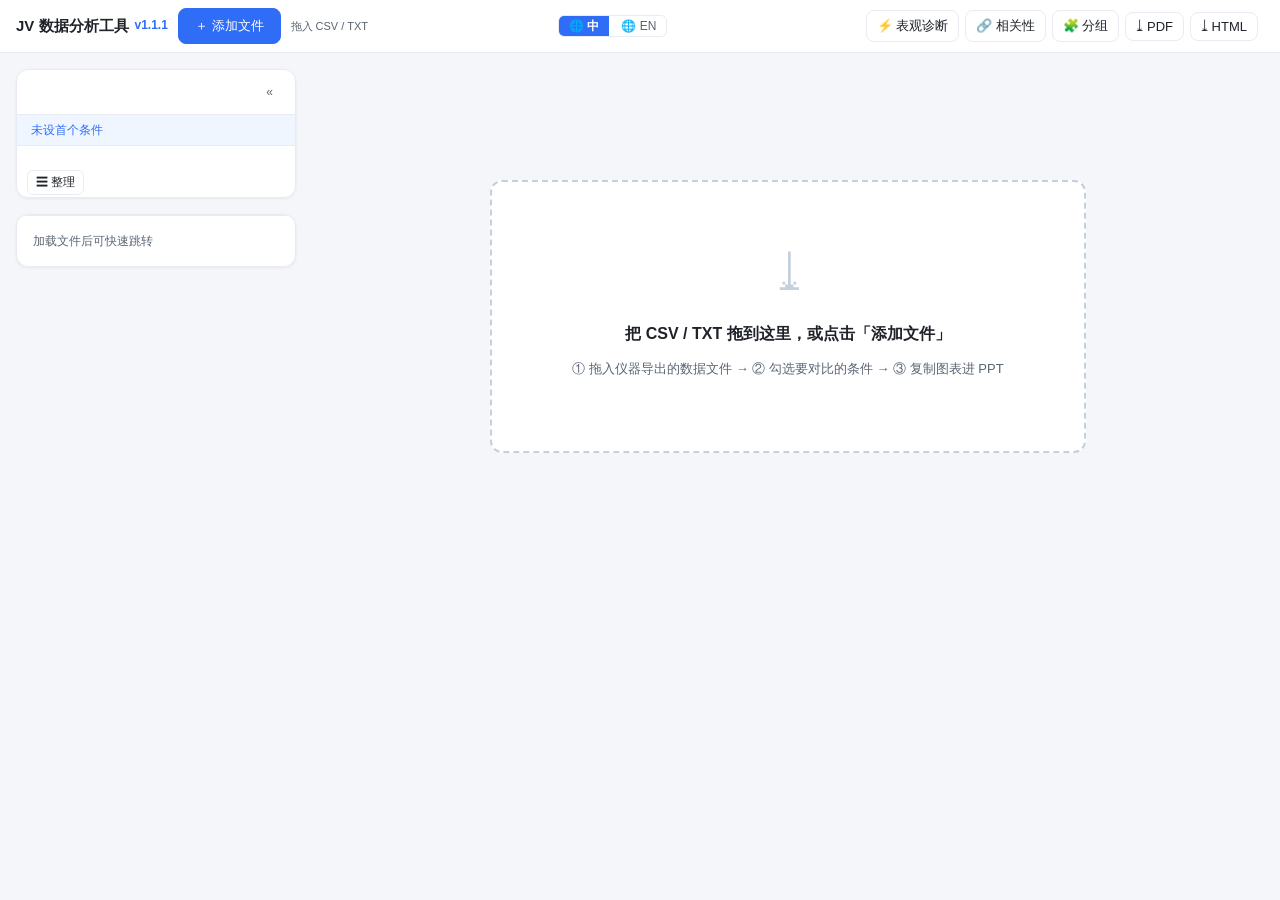
==== v1.0/JV Data Analysis Tool v1.1.1.html @ 9c3269bc "release: v1.1.1 — wide-table export support (version bump, changelog, renamed artifact)" ====
<!DOCTYPE html>
<html lang="zh-CN">
<head>
  <meta charset="UTF-8">
  <meta name="viewport" content="width=device-width, initial-scale=1.0">
  <title>钙钛矿太阳能电池 JV 数据分析工具 v1.1.1</title>
  <style>
/* ============================================================
 * style.css —— 界面全部样式（视觉规范见实施规格书第 10 章）
 * 定位：科研工具的现代界面 —— 干净、克制、信息密度高
 * ============================================================ */

:root {
  --bg: #F4F6F9;
  --card: #FFFFFF;
  --primary: #2F6DF6;
  --primary-hover: #2458CC;
  --text: #1F2329;
  --text-2: #5A6573;
  --line: #E8ECF2;
  --row-alt: #FAFBFD;
  --th-bg: #F4F7FB;
  --shadow: 0 1px 3px rgba(16, 24, 40, .06);
  --warn-bg: #FFF8E6;
  --warn-bar: #F0D58A;
  --radius: 12px;
}

* { box-sizing: border-box; }

/* 关键：hidden 属性必须生效（作者样式不得覆盖），否则遮罩/空状态/警告条会一直显示 */
[hidden] { display: none !important; }

html, body {
  margin: 0;
  padding: 0;
  background: var(--bg);
  color: var(--text);
  font-family: -apple-system, "Segoe UI", "Microsoft YaHei", "PingFang SC", Arial, sans-serif;
  font-size: 14px;
  line-height: 1.5;
}

/* ---------- S0 顶部工具栏 ---------- */
.toolbar {
  position: sticky;
  top: 0;
  z-index: 50;
  display: flex;
  align-items: center;
  justify-content: space-between;
  gap: 10px;
  padding: 8px 16px;
  flex-wrap: wrap; /* t109：窄视口允许换行（无重叠） */
  background: var(--card);
  border-bottom: 1px solid var(--line);
}
.toolbar-left { display: flex; align-items: center; gap: 10px; min-width: 0; flex: 0 1 auto; }
.toolbar-mid { display: flex; align-items: center; gap: 8px; min-width: 0; flex: 1 1 auto; justify-content: center; } /* t109：中/EN+文件切换居中组 */
.app-title { font-size: 15px; font-weight: 700; white-space: nowrap; } /* t109：略缩（标题固定不换） */
.app-version { font-size: 12px; font-weight: 600; color: var(--primary); margin-left: 6px; vertical-align: 2px; }
.drop-hint { color: var(--text-2); font-size: 11px; white-space: nowrap; } /* t109：精简文案+不换行；R6-1：窄视口隐藏（防竖排/拥挤） */
@media (max-width: 800px) {
  .drop-hint { display: none; }
}
.toolbar-right { display: flex; align-items: center; gap: 6px; min-width: 0; flex: 0 1 auto; }
.toolbar-right .btn { padding: 6px 10px; } /* t109：紧凑按钮 */

.file-tabs { display: flex; gap: 6px; overflow-x: auto; max-width: 40vw; }
.file-tab {
  padding: 4px 12px;
  border: 1px solid var(--line);
  border-radius: 14px;
  background: var(--card);
  color: var(--text-2);
  font-size: 12px;
  cursor: pointer;
  white-space: nowrap;
}
.file-tab.active { background: var(--primary); border-color: var(--primary); color: #fff; }

.parse-summary { font-size: 12px; color: var(--text-2); white-space: nowrap; }

/* ---------- 警告条 ---------- */
.warn-bar {
  display: flex;
  align-items: flex-start;
  gap: 10px;
  margin: 12px 20px 0;
  padding: 10px 14px;
  background: var(--warn-bg);
  border-left: 4px solid var(--warn-bar);
  border-radius: 6px;
  font-size: 13px;
  color: #6B5B1E;
}
.warn-close {
  margin-left: auto;
  border: none;
  background: none;
  font-size: 16px;
  cursor: pointer;
  color: #6B5B1E;
  line-height: 1;
  padding: 0 4px;
}
.warn-close:hover { color: #000; }

/* ---------- 整体布局 ---------- */
.body-wrap { display: flex; align-items: flex-start; }

/* ---------- 左栏单列（第八批：条件面板 + 页面导航同列堆叠） ---------- */
.side-col {
  display: flex;
  flex-direction: column;
  gap: 16px;
  width: 280px;
  flex: 0 0 280px;
  margin: 16px 0 16px 16px;
  align-self: stretch; /* 关键：与主内容等高，nav 的 sticky 才有活动空间 */
}

/* ---------- S1 条件面板（第五批：恢复正常文档流，不再吸附） ---------- */
.cond-panel {
  margin: 0;
  width: auto;
  background: var(--card);
  border: 1px solid var(--line);
  border-radius: var(--radius);
  box-shadow: var(--shadow);
  transition: width .2s ease;
  overflow: hidden;
}
.cond-panel.collapsed { width: 44px; }
.cond-panel.collapsed .cond-list,
.cond-panel.collapsed .cond-options,
.cond-panel.collapsed .cond-count,
.cond-panel.collapsed .cond-first-hint { display: none; }

.cond-panel-head {
  display: flex;
  align-items: center;
  justify-content: space-between;
  padding: 12px 14px;
  border-bottom: 1px solid var(--line);
}
.cond-count { font-size: 13px; font-weight: 700; }
.cond-first-hint {
  padding: 6px 14px;
  font-size: 12px;
  color: var(--primary);
  background: #F0F6FF;
  border-bottom: 1px solid var(--line);
}
.cond-list { padding: 8px 6px; max-height: 46vh; overflow-y: auto; }

/* ---------- 页面导航卡片（同列下方，单独 sticky 吸附） ---------- */
.nav-panel {
  margin: 0;
  width: auto;
  flex: 0 0 auto;
  position: sticky;
  top: 57px;
  background: var(--card);
  border: 1px solid var(--line);
  border-radius: var(--radius);
  box-shadow: var(--shadow);
  overflow: hidden;
}
/* 页面导航区块本身不滚动（区块锚点永远可见），仅条件列表内部滚动 */
.page-nav {
  border-top: 1px solid var(--line);
  padding: 8px 10px;
  /* 第十批：本层不滚动（区块锚点永远可见），仅 .nav-conditions 内部一个滚动条 */
}
.nav-section {
  display: block;
  padding: 4px 6px;
  font-size: 12px;
  color: var(--text-2);
  cursor: pointer;
  border-radius: 4px;
  border-left: 3px solid transparent;
  white-space: nowrap;
  overflow: hidden;
  text-overflow: ellipsis;
}
.nav-section:hover { background: var(--row-alt); color: var(--text); }
.nav-section.active { color: var(--primary); font-weight: 700; border-left-color: var(--primary); background: #F0F6FF; }
.nav-title { font-size: 12px; font-weight: 700; color: var(--text-2); margin: 6px 4px 4px; }
.nav-conditions { max-height: calc(100vh - 280px); overflow-y: auto; min-height: 120px; } /* 第十批：唯一滚动条；280px≈工具栏57+卡片头/锚点区/标题/边距合计，以「卡片底距视口底≥16px」为准微调 */
.nav-cond {
  display: flex;
  align-items: center;
  gap: 6px;
  padding: 3px 6px;
  font-size: 12px;
  color: var(--text-2);
  cursor: pointer;
  border-radius: 4px;
  white-space: nowrap;
  overflow: hidden;
  text-overflow: ellipsis;
}
.nav-cond:hover { background: var(--row-alt); color: var(--text); }
.nav-cond .dot { width: 8px; height: 8px; border-radius: 50%; flex: 0 0 8px; }
.nav-empty { font-size: 12px; color: var(--text-2); padding: 8px 6px; }

/* 跳转落点反馈（第三批）：轻微脉冲 + 防被吸附工具栏盖住 */
.section, .detail-card, .jv-card { scroll-margin-top: 70px; }
.flash { animation: navFlash 1.1s ease; }
@keyframes navFlash {
  0% { box-shadow: 0 0 0 0 rgba(47, 109, 246, .5); }
  70% { box-shadow: 0 0 0 10px rgba(47, 109, 246, 0); }
  100% { box-shadow: 0 0 0 0 rgba(47, 109, 246, 0); }
}

.cond-item {
  display: flex;
  align-items: center;
  gap: 6px;
  padding: 5px 8px;
  border-radius: 6px;
}
.cond-item:hover { background: var(--row-alt); }
.cond-item .cond-idx { color: var(--text-2); font-size: 12px; width: 22px; flex: 0 0 22px; }
.cond-item .cond-name-input {
  flex: 1;
  min-width: 0;
  border: 1px solid transparent;
  background: transparent;
  border-radius: 4px;
  padding: 2px 4px;
  font-size: 13px;
  color: var(--text);
}
.cond-item .cond-name-input:hover { border-color: var(--line); }
.cond-item .cond-name-input:focus { border-color: var(--primary); outline: none; background: #fff; }
.cond-item .cond-first {
  flex: 0 0 auto;
  font-size: 11px;
  color: var(--text-2);
  cursor: pointer;
  white-space: nowrap;
  border: none;
  background: none;
  padding: 2px 4px;
  border-radius: 4px;
}
.cond-item .cond-first:hover { background: var(--row-alt); color: var(--text); }
.cond-item .cond-first.on { color: var(--primary); font-weight: 700; }
/* 首个条件所在行强调 */
.cond-item.first-row { background: #F0F6FF; }
/* 第十八批：拖拽排序样式 */
.cond-drag-handle { cursor: grab; color: var(--text-2); user-select: none; padding: 0 2px; font-size: 13px; flex: 0 0 auto; }
.cond-drag-handle:active { cursor: grabbing; }
.cond-item.dragging { opacity: .4; }
.cond-item.drop-above { box-shadow: inset 0 2px 0 var(--primary); }
.cond-item.drop-below { box-shadow: inset 0 -2px 0 var(--primary); }
.cond-item.first-row .cond-name-input { font-weight: 700; }
.cond-item input[type="checkbox"] { flex: 0 0 auto; }

.cond-options { padding: 10px 14px 14px; border-top: 1px solid var(--line); }
.opt-row {
  display: flex;
  align-items: center;
  justify-content: space-between;
  gap: 8px;
  padding: 6px 0;
  font-size: 13px;
}
.opt-row select {
  border: 1px solid var(--line);
  border-radius: 6px;
  padding: 4px 6px;
  font-size: 12px;
  background: #fff;
  color: var(--text);
}

/* ---------- 主内容 ---------- */
.main { flex: 1; min-width: 0; padding: 16px 20px; }
.section { margin-bottom: 28px; }
.section-title { font-size: 14px; font-weight: 700; letter-spacing: .01em; margin: 4px 0 12px; } /* 第八批：14px + 2px 字距微调 */

/* ---------- 空状态 ---------- */
.empty-state {
  display: flex;
  align-items: center;
  justify-content: center;
  min-height: 55vh;
}
.empty-drop {
  text-align: center;
  padding: 60px 80px;
  border: 2px dashed #C6CFDC;
  border-radius: var(--radius);
  background: var(--card);
}
.empty-icon { font-size: 44px; color: #C6CFDC; }
.empty-title { font-size: 16px; font-weight: 700; margin: 14px 0 6px; }
.empty-steps { color: var(--text-2); font-size: 13px; }

/* ---------- 卡片 ---------- */
.card {
  background: var(--card);
  border: 1px solid var(--line);
  border-radius: var(--radius);
  box-shadow: var(--shadow);
  padding: 16px;
}

/* ---------- S2 汇总区 ---------- */
/* 改动 1：上下堆叠——汇总表独占一行全宽，箱线图区在其下 */
.summary-grid { display: flex; flex-direction: column; gap: 16px; align-items: stretch; }
.summary-table-card { width: 100%; max-width: 100%; overflow-x: auto; }
.boxplot-col { flex: 1; min-width: 0; }
.boxplot-toolbar {
  display: flex;
  align-items: center;
  justify-content: space-between;
  gap: 8px;
  margin-bottom: 10px;
}
.boxplot-toolbar-title { font-size: 14px; font-weight: 700; }
.boxplot-cards {
  display: grid;
  grid-template-columns: repeat(auto-fill, minmax(500px, 1fr)); /* 改进6：最小列宽 500px，常规屏宽 2×2（Origin 论文图惯例），窄屏自动降列 */
  gap: 16px;
}

.chart-card { background: var(--card); border: 1px solid var(--line); border-radius: var(--radius); box-shadow: var(--shadow); padding: 12px 12px 8px; }
.chart-card-head { display: flex; align-items: center; justify-content: space-between; gap: 8px; padding: 0 4px 8px; }
.chart-card-title { font-size: 14px; font-weight: 700; }
.chart-card-actions { display: flex; gap: 6px; }
.chart-box { width: 100%; height: 300px; cursor: zoom-in; }
.chart-card.combined-card { grid-column: 1 / -1; } /* 第八批：合并图独占整行 */
.chart-box.combined {
  margin: 0 auto; /* V2 收尾：尺寸由 JS 按内容自适应（子图恒定），不再固定比例 */
  max-width: 1400px;
}
/* P5-5：JV 叠加图与合并箱线同等级（独占整行 + 大比例） */
.chart-card.jv-overlay-card { grid-column: 1 / -1; }
.chart-box.jv-overlay {
  width: 100%;
  max-width: 1280px;
  margin: 0 auto;
  height: auto;
  aspect-ratio: 16 / 8; /* 宽幅：多条件曲线需要横向空间 */
}
.chart-box.jv { height: 320px; }
.chart-zoom-hint { font-size: 12px; color: var(--text-2); font-weight: 400; }

/* ---------- 表格 ---------- */
table.data-table {
  border-collapse: collapse;
  width: auto;
  min-width: 100%;
  font-size: 13px;
}
.data-table th, .data-table td {
  border: 1px solid var(--line);
  padding: 6px 10px;
  text-align: right;
  white-space: nowrap;
}
.data-table th { background: var(--th-bg); color: #33415C; font-weight: 600; }
.data-table td:first-child, .data-table th:first-child { text-align: left; }
.data-table tbody tr:nth-child(even) { background: var(--row-alt); }
.data-table .num { font-family: Arial, sans-serif; font-variant-numeric: tabular-nums; }

/* 详情/汇总表紧凑可读样式（改动 3）：不撑满、14px、收紧列距、行 hover */
.dense-table { width: auto; min-width: 0; }
.dense-table th, .dense-table td { padding: 8px 14px; } /* 第八批：行高微调 */
.dense-table td { font-size: 14px; }
.dense-table th { font-size: 13px; }
.dense-table tbody tr:hover { background: #F0F6FF; }
.dense-table tbody tr.row-excluded:hover td { background: #F3F4F6; } /* hover 不盖过排除灰底 */

/* 最高行（详情表）：P5 改为仅加粗 + 序号皇冠标注，不再边框/背景突出 */
.data-table tr.row-max { font-weight: 700; }

/* P5：当前 JV 显示中的器件行高亮（行点击切换，背景由 JS 按条件色设置） */
.data-table tr.row-active { font-weight: 600; }
.data-table tr.row-active td { box-shadow: inset 3px 0 0 rgba(31, 63, 122, .55); }

/* P5：序号皇冠标注 */
.data-table .dev-crown { margin-left: 3px; font-size: 12px; cursor: default; }

/* 已排除器件行灰显（改动 1） */
.data-table tr.row-excluded td { color: #9AA1A9; background: #F3F4F6; }
.data-table tr.row-excluded .num { color: #9AA1A9; }

/* 疑似异常行淡黄底（改动 2）：优先级 row-excluded > row-max(inline) > row-suspect > 斑马纹 */
.data-table tr.row-suspect td { background: #FFF7E0; }
.data-table tr.row-suspect:hover td { background: #FFF1C9; }
.suspect-mark { cursor: help; margin-left: 2px; font-size: 13px; color: #B7791F; }
/* 参数栅栏外箭头（第七批，第十批强化）：12px 加粗实心三角、与数字 3px 间距；三档颜色整体加深一档 */
.dev-arrow { font-size: 12px; font-weight: 700; margin-right: 3px; line-height: 1; }
.dev-arrow.up.s1 { color: #E0655B; }
.dev-arrow.up.s2 { color: #C0392B; }
.dev-arrow.up.s3 { color: #8C1F14; }
.dev-arrow.down.s1 { color: #6B9BE8; }
.dev-arrow.down.s2 { color: #2F6FD6; }
.dev-arrow.down.s3 { color: #17458F; }

/* 排除/恢复按钮（改动 1） */
.exclude-cell { text-align: center !important; width: 32px; padding: 2px !important; }
.exclude-btn {
  border: none;
  background: none;
  cursor: pointer;
  font-size: 15px;
  line-height: 1;
  color: var(--text-2);
  padding: 3px 5px;
  border-radius: 4px;
}
.exclude-btn:hover { background: rgba(0, 0, 0, .08); color: var(--text); }
tr.row-excluded .exclude-btn { color: #B4BAC2; }

/* 汇总表 Max 行数值加粗（用户要求，5.5） */
.data-table tr.row-max-val td { font-weight: 700; }
/* 汇总表专用：紧凑 + 对齐统一（第十批）——Condition/Type 左对齐、数值列右对齐，7 列一屏看全 */
.summary-table th, .summary-table td { padding: 5px 10px; }
.summary-table td.col-type, .summary-table th:nth-child(2) { text-align: left; }
.summary-table td.col-cond { text-align: left; font-weight: 600; }
/* 汇总表条件组分隔（第十二批）：组间粗线 > 组内细线；第一组顶部不双线 */
.summary-table tr.cond-group-start td { border-top: 2px solid #9AA7BD; }
.summary-table tbody tr.cond-group-start:first-child td { border-top: none; }
.summary-table tr.row-avg td { border-top: 1px solid var(--line); } /* 组内 Max/Average 降为普通细线（详情表 row-avg 双线不受影响） */
/* 第十二批 Base 对比标记：Average 行参数箭头（好=绿▲ 差=红▼，三档深浅）、⭐ 全场最优、⚑ Base、emoji */
.base-arrow { font-size: 11px; font-weight: 700; margin-left: 3px; line-height: 1; cursor: help; }
.base-arrow.good.s1 { color: #7FBF7F; } .base-arrow.good.s2 { color: #3E9E4D; } .base-arrow.good.s3 { color: #1E6E2E; }
.base-arrow.bad.s1  { color: #E0968F; } .base-arrow.bad.s2  { color: #C0504A; } .base-arrow.bad.s3  { color: #8C1F14; }
.base-star { margin-left: 3px; font-size: 11px; cursor: help; }
.base-flag { margin-left: 6px; font-size: 11px; font-weight: 400; color: #8A93A0; cursor: help; }
.base-emoji { margin-left: 4px; font-size: 13px; cursor: help; }

/* Average 行双线分隔 */
.data-table tr.row-avg td { border-top: 3px double #9AA7BD; }

/* ---------- 详情表 / JV 卡片 ---------- */
.detail-cards, .jv-cards { display: flex; flex-direction: column; gap: 16px; }
.detail-card, .jv-card { background: var(--card); border: 1px solid var(--line); border-radius: var(--radius); box-shadow: var(--shadow); padding: 14px 16px; }
/* 整条彩色横幅（改动 2）：背景由 JS 按条件色设置；滚动时吸附在工具栏下方 */
.detail-card-head, .jv-card-head {
  display: flex;
  align-items: center;
  justify-content: space-between;
  gap: 8px;
  padding: 8px 12px;
  margin: -14px -16px 10px;
  border-radius: 12px 12px 0 0;
  border-bottom: 1px solid var(--line); /* 第八批：浅 tint 底 + 底部细线 */
  position: sticky;
  top: 57px;
  z-index: 20;
  background: #C6E0B4; /* 默认，JS 覆盖 */
}
.detail-card-head .btn, .jv-card-head .btn { background: #fff; } /* 色底上白底按钮 */
.detail-card-title, .jv-card-title {
  font-size: 16px;
  font-weight: 700;
  color: #1F2329;
}
.jv-card-body { display: flex; gap: 16px; align-items: flex-start; }
.jv-raw-col { flex: 0 0 46%; min-width: 0; }
.jv-raw-col > .btn { margin-bottom: 6px; }
.jv-chart-col { flex: 1; min-width: 0; }
.jv-area-note { font-size: 12px; color: var(--text-2); margin-top: 6px; text-align: center; }
.jv-empty-note { padding: 24px; text-align: center; color: var(--text-2); font-size: 13px; border: 1px dashed var(--line); border-radius: 6px; }

/* 详情卡：左详情表 + 右 JV 曲线 + 原始数据折叠（第五批） */
.detail-card-body { display: flex; gap: 16px; align-items: flex-start; }
.detail-table-col { flex: 0 0 auto; min-width: 0; }
.detail-jv-col { flex: 1; min-width: 300px; } /* 第八批：极端窄屏防挤压 */
.detail-jv-col .chart-box.jv { height: 300px; }
.raw-details {
  margin-top: 10px;
  border-top: 1px solid var(--line);
  padding-top: 8px;
}
.raw-details summary {
  cursor: pointer;
  font-size: 13px;
  color: var(--text-2);
  padding: 4px 2px;
  user-select: none;
}
.raw-details summary:hover { color: var(--text); }
.raw-details[open] summary { color: var(--text); font-weight: 700; }
.raw-details .btn { margin: 6px 0; }

/* 汇总表横向滚动容器（改动 3 补漏） */
.table-scroll { overflow-x: auto; }

/* 可编辑单元格 */
td.editable { cursor: text; position: relative; }
td.editable .edit-mark {
  position: absolute;
  top: 0;
  right: 2px;
  font-size: 9px;
  color: var(--primary);
}
td.editable input {
  width: 90px;
  border: 1px solid var(--primary);
  border-radius: 4px;
  padding: 2px 4px;
  font-size: 13px;
  text-align: right;
  font-family: Arial, sans-serif;
}
td.missing { font-style: italic; color: var(--text-2); }

/* 原始数据表（S4）双列并排 */
.raw-table-wrap { display: flex; gap: 24px; overflow-x: auto; }
.raw-col { flex: 1; min-width: 0; }
.raw-col-title { font-size: 13px; font-weight: 700; margin: 4px 0 6px; }
.raw-col table { width: 100%; }
.raw-col table th, .raw-col table td { padding: 2px 8px; font-size: 12px; }

/* ---------- 按钮 ---------- */
.btn {
  border: 1px solid var(--line);
  border-radius: 8px;
  padding: 8px 16px;
  font-size: 13px;
  cursor: pointer;
  background: var(--card);
  color: var(--text);
  transition: background .15s;
}
.btn:hover { background: var(--row-alt); }
.btn-primary { background: var(--primary); border-color: var(--primary); color: #fff; }
.btn-primary:hover { background: var(--primary-hover); }
.btn-sm { padding: 3px 8px; font-size: 12px; border-radius: 6px; }
.btn-ghost { border: none; background: none; color: var(--text-2); }
.btn-ghost:hover { background: var(--row-alt); color: var(--text); }

/* ---------- 拖拽遮罩 ---------- */
.drop-mask {
  position: fixed;
  inset: 0;
  z-index: 999;
  display: flex;
  align-items: center;
  justify-content: center;
  background: rgba(47, 109, 246, .12);
  border: 3px dashed var(--primary);
  font-size: 22px;
  font-weight: 700;
  color: var(--primary);
}

/* ---------- 导入方式弹窗 ---------- */
.modal-mask {
  position: fixed;
  inset: 0;
  z-index: 998;
  display: flex;
  align-items: center;
  justify-content: center;
  background: rgba(16, 24, 40, .35);
}
#group-modal.modal-mask { z-index: 1002; } /* t103：条件合并建议弹窗置顶（分组面板 name-preview-modal 之上——不再被遮） */
.modal-box {
  width: 400px;
  max-width: 90vw;
  background: var(--card);
  border-radius: var(--radius);
  box-shadow: 0 8px 30px rgba(16, 24, 40, .18);
  padding: 20px;
}
.modal-title { font-size: 16px; font-weight: 700; margin-bottom: 10px; }
.modal-msg { font-size: 13px; color: var(--text-2); line-height: 1.7; margin-bottom: 16px; }
.modal-actions { display: flex; justify-content: flex-end; gap: 8px; }
/* v1.1-I3：名称解析预览面板 */
.name-preview-body { max-height: 55vh; overflow: auto; margin-bottom: 14px; }
.preview-tplbar { margin-bottom: 8px; }
.preview-tpl-chip { display: inline-block; font-size: 12px; padding: 3px 10px; margin-right: 6px; background: var(--bg-soft, #f2f4f7); border: 1px solid var(--line); border-radius: 999px; }
.preview-tbl table { width: 100%; border-collapse: collapse; font-size: 12px; }
.preview-tbl th, .preview-tbl td { border-bottom: 1px solid var(--line); padding: 4px 6px; text-align: left; white-space: nowrap; }
.preview-tbl .preview-nm { max-width: 220px; overflow: hidden; text-overflow: ellipsis; }
.preview-tbl .preview-key { width: 140px; padding: 3px 6px; font-size: 12px; border: 1px solid var(--line); border-radius: 4px; }
.modal-field { display: block; margin-bottom: 12px; }
.modal-field span { display: block; font-size: 12px; color: var(--text-2); margin-bottom: 4px; }
.modal-field input, .modal-field textarea {
  width: 100%; padding: 7px 10px; font-size: 13px;
  border: 1px solid var(--line); border-radius: 6px;
  font-family: inherit;
}
.modal-field textarea { resize: vertical; }

/* ---------- 打印/PDF 区域（第十三批 + 第十四批：window.print 方案；双版本） ---------- */
.print-area { display: none; }
/* 第二十一批：@page margin 恢复 0——margin>0 会让 Chromium/Edge 打印出默认页眉页脚（日期/URL）；
   页眉改普通流（每页顶部），无 fixed 元素 → 拆页内容永不被遮挡 */
@page { size: A4; margin: 0; } /* 去浏览器默认日期/标题/URL 页眉页脚 */
@media print {
  /* 只保留打印区域，其余一律隐藏 */
  body > *:not(#print-area) { display: none !important; }
  .print-area {
    display: block !important;
    font-family: system-ui, -apple-system, 'Segoe UI', 'Microsoft YaHei', sans-serif;
    color: #0f172a;
    -webkit-print-color-adjust: exact; /* 保留 banner/标签/表头实色 */
    print-color-adjust: exact;
  }
  /* 页眉（第二十一批：普通流，放每个 section 顶部——fixed 会遮挡拆页内容，且 @page margin>0 会触发浏览器默认页眉） */
  .pdf-header {
    display: flex; justify-content: space-between; align-items: baseline;
    font-size: 12px; color: #0f172a;
    border-bottom: 1px solid #cbd5e1;
    padding-bottom: 2mm; margin-bottom: 5mm;
  }
  .pdf-header-l { font-weight: 700; }
  .pdf-header-r { color: #64748b; font-size: 10px; }
  /* 内容区 */
  .pdf-root { display: none; }
  .print-area > section { display: block; }
  .pdf-page { padding: 14mm 20mm 18mm; page-break-after: always; break-after: page; position: relative; min-height: 297mm; box-sizing: border-box; } /* 第三十五批：min-height=A4 高（pt 坐标实测页脚在 286mm≈页底）→ 页脚贴页底，内容超页不截断 */
  .pdf-page:last-child { page-break-after: auto; }
  /* 第三十五批：页码页脚（居中，Page 当前页/总页数；absolute 贴 section 底部 = 打印页底） */
  .pdf-footer {
    position: absolute; left: 0; right: 0; bottom: 6mm;
    text-align: center; font-size: 9pt; color: #94a3b8;
  }
  /* 封面页不带页眉 */
  .cover { padding-top: 10mm; }
  .cover .pdf-header { display: none; }

  /* ---------- 封面页（第二十七批：标题→蓝线→备注→meta→2×2→标签云，无统计卡）---------- */
  .cover-title { font-size: 32pt; font-weight: 700; color: #0f172a; margin: 0 0 3mm; }
  .cover-rule { width: 60mm; height: 3px; background: #2563eb; margin-bottom: 5mm; }
  /* 第二十七批：备注紧跟标题，颜色加深更醒目 */
  .cover-note { font-size: 13pt; color: #475569; white-space: pre-wrap; margin: 0 0 6mm; line-height: 1.6; }
  /* 第二十六批：meta 行替代文件名/日期 */
  .cover-meta { font-size: 13pt; color: #64748b; margin: 0 0 5mm; }
  /* 第二十六批：封面合并箱线图：居中、限宽，避免占满整页过宽 */
  .cover-boxgrid {
    display: flex; flex-wrap: wrap; gap: 3mm; justify-content: center;
    margin: 4mm auto 6mm; max-width: 150mm;
    page-break-inside: avoid; break-inside: avoid;
  }
  .cover-boxcell {
    width: 72mm; height: 46mm; /* 2×2，每格比例≈单图，与汇总页一致观感 */
    background: #f8fafc; border: 1px solid #e2e8f0; border-radius: 8px;
    overflow: hidden; box-sizing: border-box;
  }
  .cover-boxcell img { width: 100%; height: auto; display: block; }
  .cover-tags { display: flex; flex-wrap: wrap; gap: 8px; margin: 8mm 0 0; }
  .cover-tag {
    border-radius: 8px; padding: 6px 12px; font-size: 11pt;
    -webkit-print-color-adjust: exact; print-color-adjust: exact;
  }

  /* ---------- 汇总页 ---------- */
  .pdf-h2 {
    font-size: 15pt; font-weight: 700; color: #0f172a;
    border-left: 4px solid #2563eb; padding-left: 8px; margin: 0 0 4mm;
    page-break-after: avoid; break-after: avoid;
  }
  .print-area .summary-table { width: 100%; border-collapse: collapse; font-size: 10px; margin-bottom: 4mm; }
  .print-area .summary-table th {
    background: #2563eb !important; color: #ffffff !important; font-weight: 600;
    padding: 3.5px 6px; border: 1px solid #1d4ed8; text-align: right;
    -webkit-print-color-adjust: exact; print-color-adjust: exact;
  }
  .print-area .summary-table th:first-child { text-align: left; }
  .print-area .summary-table td {
    border: 1px solid #e2e8f0; padding: 3.5px 6px; font-size: 10px;
  }
  .print-area .summary-table tbody tr { page-break-inside: avoid; }
  .print-area .summary-table tbody tr:nth-child(even) { background: #f8fafc !important; }
  .print-area .summary-table td.col-cond { text-align: left; font-weight: 600; }
  .print-area .summary-table td.col-type { text-align: left; }
  .print-area .summary-table tr.cond-group-start td { border-top: 2px solid #cbd5e1; }
  .print-area .summary-table tr.row-max-val td { font-weight: 700; }
  /* Base 对比标记保留（彩色） */
  .print-area .base-arrow, .print-area .base-emoji, .print-area .base-flag, .print-area .base-star,
  .print-area .suspect-mark, .print-area .dev-arrow {
    -webkit-print-color-adjust: exact; print-color-adjust: exact;
  }
  /* 箱线图 2×2（浅灰卡片；310px=82mm×2+6mm gap=170mm 恰满版心） */
  .boxgrid { display: flex; flex-wrap: wrap; gap: 3mm; page-break-inside: avoid; break-inside: avoid; }
  .boxgrid-cell {
    width: 310px; height: 190px;
    background: #f8fafc; border: 1px solid #e2e8f0; border-radius: 8px;
    overflow: hidden; box-sizing: border-box;
  }
  .boxgrid-cell img { width: 100%; height: auto; display: block; }

  /* ---------- 条件页（第二十一批：条件名 → 全宽表格 → 全宽 JV → base 对比箱线图一行；压缩到一页） ---------- */
  .cond-banner {
    height: 18mm; border-radius: 8px; color: #ffffff;
    font-size: 15pt; font-weight: 700; line-height: 18mm;
    padding-left: 16mm; margin-bottom: 4mm;
    -webkit-print-color-adjust: exact; print-color-adjust: exact;
  }
  .cond-jv {
    /* 第三十批：容器限宽 55% 居中 + 高度 38mm——图 contain 满高（80mm 宽）占容器 ~98%，
       图大且框不空（36mm 时图 76mm 在 150mm 全宽框只占半；限宽后协调）；14-15 行表格页仍 1 页 */
    width: 55%;
    margin: 0 auto 2mm;           /* 第三十批修正：底部 margin 4→2mm，收下方视觉留白 */
    height: 38mm;
    min-height: 38mm;
    display: flex; align-items: center; justify-content: center;
    background: #ffffff; border: 1px solid #e2e8f0; border-radius: 8px;
    padding: 1.5mm; box-sizing: border-box;
    overflow: hidden;
  }
  .cond-jv img {
    display: block;
    width: 100%;
    height: 100%;                 /* 撑满容器高度 */
    object-fit: contain;          /* 保持比例，留白居中 */
    margin: 0 auto;
  }
  .cond-footbar {
    margin-top: 3mm; height: 7mm; line-height: 7mm; padding: 0 6mm;
    background: #f8fafc; border-top: 1px solid #cbd5e1;
    font-size: 9pt; color: #64748b;
    page-break-inside: avoid; break-inside: avoid;
  }
  /* 对比区：标题 + 2×2 格（第二十二批：带 Y 刻度，格子 83mm 刻度可读；一行 4 格太窄） */
  .cond-cmp-block { page-break-inside: avoid; break-inside: avoid; }
  .cond-cmp-head { font-size: 9pt; color: #64748b; margin: 0 0 1.5mm; }
  .cond-cmp-grid { display: grid; grid-template-columns: 1fr 1fr; gap: 2mm 3mm; page-break-inside: avoid; break-inside: avoid; }
  .cond-cmp-cell { min-width: 0; }
  .cond-cmp-title { font-size: 9pt; font-weight: 700; text-align: center; margin-bottom: 0.8mm; }
  .cond-cmp-chart {
    height: 26mm; background: #ffffff; border: 1px solid #e2e8f0; border-radius: 6px; /* 第二十三批：背景改白，消除与图白底的割裂感 */
    display: flex; align-items: center; justify-content: center; overflow: hidden;
  }
  .cond-cmp-chart img { max-width: 100%; max-height: 100%; }
  /* 图例样式保留（不再使用：X 轴标签已标识条件，第二十二批） */
  .cond-cmp-legend { display: flex; justify-content: center; gap: 6px; font-size: 7.5pt; color: #33415c; margin-top: 0.8mm; white-space: nowrap; overflow: hidden; }
  .cmp-key { display: inline-flex; align-items: center; gap: 2px; max-width: 45%; overflow: hidden; }
  .cmp-dot { display: inline-block; width: 2.5mm; height: 2.5mm; border-radius: 50%; flex: 0 0 auto; }
  /* 详情表（全宽，table-layout:auto 列头完整；不再 fixed 截断，第二十一批） */
  .cond-page .data-table { width: 100%; border-collapse: collapse; font-size: 9px; margin-bottom: 4mm; }
  .cond-page .data-table th, .cond-page .data-table td { border: 1px solid #e2e8f0; padding: 2px 5px; }
  .cond-page .data-table th { background: #eef2f8 !important; color: #33415c !important; font-weight: 600; }
  .cond-page .data-table tbody tr { page-break-inside: avoid; }
  .cond-page .data-table tbody tr:nth-child(even) { background: #f8fafc !important; }
  .cond-page .data-table tr.row-max-val td { font-weight: 700; }
  .cond-page .data-table tr.row-suspect td { background: #fff7e0 !important; }
  .print-area .exclude-btn, .print-area .edit-mark, .print-area .chart-zoom-hint { display: none !important; }
  .print-footnote { font-size: 10pt; color: #64748b; margin-top: 6mm; page-break-inside: avoid; }
  /* ---------- 六项修复 4：等效电路分析页（汇总后、详情前；4 图 2×2 + 摘要表） ---------- */
  .eq-page { page-break-inside: auto; }
  .eq-pdf-sub { font-size: 10pt; color: #64748b; margin: -2mm 0 4mm; }
  .eq-pdf-grid {
    display: grid; grid-template-columns: 1fr 1fr; gap: 3mm;
    page-break-inside: avoid; break-inside: avoid; margin-bottom: 4mm;
  }
  .eq-pdf-cell {
    background: #f8fafc; border: 1px solid #e2e8f0; border-radius: 8px;
    padding: 3mm; box-sizing: border-box;
    page-break-inside: avoid; break-inside: avoid;
  }
  .eq-pdf-cap { font-size: 9pt; font-weight: 700; color: #0f172a; margin-bottom: 1.5mm; text-align: center; }
  .eq-pdf-chart { width: 100%; height: 52mm; }
  .eq-pdf-chart img { width: 100%; height: 100%; object-fit: contain; display: block; }
  .eq-pdf-summary { page-break-inside: auto; }
  .eq-pdf-table { width: 100%; border-collapse: collapse; margin-top: 2mm; font-size: 9px; }
  .eq-pdf-table th, .eq-pdf-table td { border: 1px solid #e2e8f0; padding: 2.5px 6px; }
  .eq-pdf-table th {
    background: #2563eb !important; color: #ffffff !important; font-weight: 600;
    -webkit-print-color-adjust: exact; print-color-adjust: exact;
  }
  .eq-pdf-table td.eq-c { text-align: left; font-weight: 600; }
  .eq-pdf-table td.eq-n { text-align: right; }
  .eq-pdf-table td.eq-v { text-align: left; }
  .eq-pdf-table tbody tr { page-break-inside: avoid; }
  .eq-pdf-table tbody tr:nth-child(even) { background: #f8fafc !important; }
  .eq-pdf-base {
    font-size: 8px; background: #2563eb; color: #fff; border-radius: 3px; padding: 0 4px;
    -webkit-print-color-adjust: exact; print-color-adjust: exact;
  }
  /* 表格行/标题不跨页 */
  .pdf-h2, .cond-banner { page-break-after: avoid; break-after: avoid; }
  .cond-page { page-break-inside: auto; }
  .cond-cols { page-break-inside: auto; }
}

/* ---------- 图表点击放大（Lightbox） ---------- */
.lightbox-mask {
  position: fixed;
  inset: 0;
  z-index: 1000;
  display: flex;
  align-items: center;
  justify-content: center;
  background: rgba(0, 0, 0, .6);
}
.lightbox-body {
  position: relative;
  max-width: 96vw;
  max-height: 92vh; /* 第八批：浮层限高，四周保留暗色遮罩可点区 */
  background: var(--card);
  border-radius: var(--radius);
  box-shadow: 0 12px 40px rgba(0, 0, 0, .35);
  padding: 18px 20px 14px;
}
.lightbox-close {
  position: absolute;
  top: 6px;
  right: 8px;
  border: none;
  background: none;
  font-size: 20px;
  line-height: 1;
  cursor: pointer;
  color: var(--text-2);
  padding: 4px 8px;
  border-radius: 6px;
  z-index: 5;
}
.lightbox-close:hover { background: var(--row-alt); color: var(--text); }
.lightbox-title { font-size: 14px; font-weight: 700; margin-bottom: 8px; padding-right: 32px; }
.lightbox-chart { width: min(94vw, 1400px); max-height: 78vh; /* 第八批：限高兜底 */ overflow: hidden; position: relative; }
.lightbox-zoom { width: 100%; transform-origin: 50% 50%; will-change: transform; }
.lightbox-zoom.dragging { cursor: grabbing; }
.lightbox-chart { cursor: grab; }
.lightbox-actions { display: flex; justify-content: flex-end; gap: 8px; margin-top: 10px; }

/* ---------- 最小宽度适配 ---------- */
@media (max-width: 1100px) {
  /* 汇总表已全宽堆叠（改动 1），此处无冗余规则 */
}

/* ---------- 图像格式调整器（第二十四批） ---------- */
.style-editor-mask {
  position: fixed; inset: 0; z-index: 1001;
  display: flex; align-items: center; justify-content: center;
  background: rgba(16,24,40,.45);
}
.style-editor-box {
  width: 96vw; max-width: 1200px; height: 90vh;
  background: var(--card); border-radius: var(--radius);
  box-shadow: 0 12px 40px rgba(0,0,0,.35);
  display: flex; flex-direction: column; overflow: hidden;
}
.style-editor-head {
  display: flex; align-items: center; justify-content: space-between;
  gap: 12px; padding: 14px 20px; border-bottom: 1px solid var(--line);
}
.style-editor-title { font-size: 16px; font-weight: 700; }
.style-editor-body { flex: 1; display: flex; min-height: 0; }
.style-console {
  overscroll-behavior: contain; /* 第二十五批：滚到边界不穿透背景 */
  width: 320px; flex: 0 0 320px; overflow-y: auto;
  border-right: 1px solid var(--line); background: #FAFBFD; padding: 12px 14px;
}
.style-preview-wrap { flex: 1; display: flex; flex-direction: column; min-width: 0; }
.style-preview {
  flex: 1; display: flex; align-items: center; justify-content: center;
  padding: 24px; background: #F4F6F9; overflow: auto; overscroll-behavior: contain; /* 第二十五批 */
}
.style-preview > .style-preview-box { background: #fff; box-shadow: var(--shadow); border-radius: 8px; flex-shrink: 0; } /* V3：防 flex 压缩（压缩导致 ECharts 固定 grid 溢出裁切） */
.style-preview-actions {
  display: flex; gap: 8px; justify-content: center;
  padding: 12px; border-top: 1px solid var(--line); background: var(--card);
}
.sc-group { background: #fff; border: 1px solid var(--line); border-radius: 8px; margin-bottom: 10px; }
.sc-group-title {
  font-size: 11px; font-weight: 700; color: var(--text-2);
  text-transform: uppercase; letter-spacing: .05em;
  padding: 8px 12px 6px; border-bottom: 1px solid var(--line);
}
.sc-item { display: flex; align-items: center; gap: 8px; padding: 7px 12px; }
.sc-item + .sc-item { border-top: 1px solid #F0F2F5; }
.sc-label { flex: 1; font-size: 12px; color: var(--text); min-width: 0; }
.sc-value { font-size: 11px; color: var(--text-2); font-family: Arial; min-width: 32px; text-align: right; }
.sc-item input[type="range"] { width: 110px; height: 4px; -webkit-appearance: none; appearance: none; background: #E0E4EB; border-radius: 2px; outline: none; }
.sc-item input[type="range"]::-webkit-slider-thumb { -webkit-appearance: none; width: 14px; height: 14px; border-radius: 50%; background: var(--primary); cursor: pointer; border: 2px solid #fff; box-shadow: 0 1px 3px rgba(0,0,0,.2); }
.sc-item input[type="range"]::-moz-range-thumb { width: 14px; height: 14px; border-radius: 50%; background: var(--primary); cursor: pointer; border: 2px solid #fff; }
.sc-item input[type="color"] { width: 28px; height: 22px; border: 1px solid var(--line); border-radius: 4px; padding: 0; cursor: pointer; background: none; }
.sc-item input[type="checkbox"] { width: 16px; height: 16px; cursor: pointer; accent-color: var(--primary); }
.sc-item select { font-size: 12px; border: 1px solid var(--line); border-radius: 4px; padding: 3px 6px; background: #fff; cursor: pointer; }
/* V2 收尾：per-key 控件行（参数标签不被 select 遮挡 + 换行防溢出） */
.sc-item-row { flex-wrap: wrap; }
.sc-item-row .sc-label { flex: 0 0 auto; min-width: 42px; }
.sc-item-row .sc-num { flex: 1 1 58px; width: 58px; }
.sc-palette-grid { display: grid; grid-template-columns: repeat(5, 1fr); gap: 6px; padding: 8px 12px; }
.sc-palette-item { cursor: pointer; border: 2px solid transparent; border-radius: 6px; padding: 4px; text-align: center; }
.sc-palette-item.active { border-color: var(--primary); }
.sc-palette-swatches { display: flex; height: 14px; border-radius: 3px; overflow: hidden; }
.sc-palette-swatches > span { flex: 1; }
.sc-palette-name { font-size: 10px; color: var(--text-2); margin-top: 3px; text-transform: capitalize; }
.style-kind-tabs { display: flex; gap: 4px; }
.style-kind-tab {
  padding: 4px 12px; font-size: 12px; border: 1px solid var(--line);
  border-radius: 6px; background: var(--card); color: var(--text-2); cursor: pointer;
}
.style-kind-tab.active { background: var(--primary); border-color: var(--primary); color: #fff; }

/* ============ 第三十七批：条件系列合并建议弹窗 ============ */
.group-list { max-height: 42vh; overflow-y: auto; margin: 4px 0 10px; border: 1px solid var(--border, #e5e7eb); border-radius: 6px; }
.group-row { display: flex; justify-content: space-between; align-items: center; gap: 8px; padding: 7px 10px; border-bottom: 1px solid var(--border, #e5e7eb); font-size: 13px; }
.group-row:last-child { border-bottom: none; }
.group-row-info { flex: 1; min-width: 0; color: var(--text); line-height: 1.5; }
.group-row-btns { display: flex; gap: 6px; flex-shrink: 0; }
.group-btn { padding: 3px 10px; font-size: 12px; border-radius: 6px; }
.group-btn-active { background: var(--primary); border-color: var(--primary); color: #fff; }
.group-remember { display: flex; align-items: center; gap: 6px; font-size: 13px; margin: 0 0 12px; cursor: pointer; }

/* ============ 第三十七批方案B：条件整理（合并/拆分）+ 来源标注 ============ */
.cond-merge-bar { display: flex; align-items: center; gap: 6px; padding: 8px 10px 2px; }
.cond-split-btn { border: none; background: none; color: var(--text-2); font-size: 13px; cursor: pointer; padding: 2px 6px; border-radius: 4px; }
.cond-split-btn:hover { color: var(--primary); background: var(--row-alt); }
.cond-merging-row { cursor: pointer; }
.cond-selected { background: rgba(37, 99, 235, 0.08); box-shadow: inset 3px 0 0 var(--primary); }
.cond-selected .cond-name-input { background: transparent; }
.dev-src { font-size: 10px; color: #94a3b8; margin-left: 5px; font-weight: normal; white-space: nowrap; }

/* ============ 第三十七批（第三）：坐标轴手动输入控件 ============ */
.sc-num { width: 72px; padding: 3px 6px; border: 1px solid var(--border, #d1d5db); border-radius: 4px; font-size: 12px; background: #fff; color: var(--text); }
.sc-num:focus { outline: none; border-color: var(--primary); }

/* ============ P1：等效电路分析模态（4 图 + 诊断卡 + Base 选择） ============ */
.equiv-mask { z-index: 999; }
.equiv-box { width: 1200px; max-width: 96vw; max-height: 92vh; display: flex; flex-direction: column; padding: 18px 20px; }
.equiv-head { display: flex; justify-content: space-between; align-items: center; margin-bottom: 8px; }
.equiv-head .modal-title { margin-bottom: 0; }
.equiv-toolbar { margin-bottom: 10px; }
.equiv-base-row { display: flex; align-items: center; gap: 8px; font-size: 13px; flex-wrap: wrap; }
.equiv-base-label { color: var(--text-2); }
.equiv-base-select { padding: 5px 8px; font-size: 13px; border: 1px solid var(--line); border-radius: 6px; background: var(--card); color: var(--text); font-family: inherit; max-width: 220px; }
.equiv-base-hint { color: var(--text-2); font-size: 12px; }
.equiv-j0-na { color: #b45309; font-size: 12px; }
/* t5：左右两栏各自独立滚动（左图区 + 右诊断卡区） */
.equiv-body { display: flex; gap: 16px; overflow: hidden; align-items: stretch; flex: 1 1 auto; min-height: 0; }
.equiv-charts { flex: 0 0 720px; display: grid; grid-template-columns: repeat(2, 1fr); gap: 12px; align-content: start; min-height: 0; max-height: 100%; overflow-y: auto; padding-right: 2px; } /* t5：左图区自身可上下滚动看全 4 图 */
.equiv-fig { background: #fff; border: 1px solid var(--line); border-radius: 8px; padding: 6px 8px 8px; }
.equiv-fig-title { font-size: 12px; font-weight: 700; color: var(--text); padding: 2px 2px 4px; }
.equiv-chart { width: 100%; height: 290px; }
.equiv-cards-col { flex: 1 1 auto; min-width: 300px; min-height: 0; overflow-y: auto; padding-right: 2px; } /* t5：卡片区独立滚动 */
.equiv-cards-title { font-size: 13px; font-weight: 700; margin-bottom: 8px; }
.equiv-cards { display: flex; flex-direction: column; gap: 10px; padding-right: 4px; }
.equiv-card { border: 1px solid var(--line); border-radius: 8px; padding: 10px 12px; background: var(--card); }
.equiv-card-head { display: flex; align-items: baseline; gap: 8px; flex-wrap: wrap; }
.equiv-card-name { font-weight: 700; font-size: 13px; }
.equiv-badge { font-size: 10px; color: #fff; background: var(--primary); border-radius: 3px; padding: 1px 6px; font-weight: 700; }
.equiv-card-summary { font-size: 12px; color: var(--text-2); line-height: 1.6; }
.equiv-param-mini { width: 100%; margin: 8px 0 2px; border-collapse: collapse; font-size: 12px; table-layout: fixed; }
.equiv-param-mini td { padding: 3px 4px; text-align: center; border: 1px solid var(--line); color: var(--text); }
.equiv-param-mini td.equiv-param-k { color: var(--text-2); background: var(--row-alt); font-size: 11px; }
.equiv-verdicts { list-style: none; margin: 6px 0 0; padding: 0; }
.equiv-verdicts li { font-size: 12px; line-height: 1.6; padding: 3px 6px; border-radius: 4px; margin-bottom: 3px; }
.equiv-v-ok { color: #176632; background: rgba(23, 112, 46, 0.08); }
.equiv-v-warn { color: #b42318; background: rgba(180, 35, 24, 0.08); }
.equiv-v-info { color: #5a6573; background: rgba(90, 101, 115, 0.10); }
.equiv-advice { list-style: none; margin: 4px 0 0; padding: 0; }
.equiv-advice li { font-size: 12px; color: var(--text-2); line-height: 1.6; padding-left: 14px; position: relative; }
.equiv-advice li::before { content: '→'; position: absolute; left: 0; color: var(--primary); }

/* ============ t4-2/3/6：PDF 弹窗内容选项 + 四图格式提示 + 说明模态 ============ */
.pdf-equiv-row { display: flex; align-items: center; gap: 6px; font-size: 13px; cursor: pointer; }
.pdf-equiv-label { color: var(--text); }
.equiv-head-btns { display: flex; align-items: center; gap: 8px; }
.equiv-fmt-hint { font-size: 12px; color: var(--text-2); background: var(--row-alt); border: 1px dashed var(--line); border-radius: 6px; padding: 5px 10px; margin-bottom: 10px; }
/* t10（P2-3）：协议不一致警示样式 */
.equiv-fmt-hint.equiv-proto-warn { border-color: #b42318; background: rgba(180, 35, 24, 0.08); color: #b42318; font-weight: 600; }
/* t7：说明按钮显著警示（方法有局限，读数前必读） */
.btn-help-warn { color: #fff; background: #b42318; border-color: #b42318; font-weight: 700; }
.btn-help-warn:hover { background: #93211a; border-color: #93211a; }
/* t5：4 图独立「格式」面板；t10-2：面板移入右侧卡片列顶部（图列始终可见，不推挤布局） */
.equiv-format-panel {
  background: var(--row-alt); border: 1px solid var(--line); border-radius: 8px;
  padding: 10px 12px; margin-bottom: 10px;
  box-sizing: border-box;
}
.equiv-fmt-row { display: flex; align-items: center; gap: 8px; margin-bottom: 5px; font-size: 12px; }
.equiv-fmt-label { width: 92px; color: var(--text-2); flex-shrink: 0; }
.equiv-fmt-row input[type="range"] { flex: 1 1 auto; min-width: 0; }
.equiv-fmt-val { width: 36px; text-align: right; color: var(--text); font-variant-numeric: tabular-nums; }
/* t7：诊断阈值分区 + 双方向子信息行 */
.equiv-fmt-sep { font-size: 11px; color: var(--primary); font-weight: 700; margin: 8px 0 4px; padding-top: 6px; border-top: 1px dashed var(--line); }
.equiv-dirinfo { font-size: 11px; color: var(--text-2); background: var(--row-alt); border: 1px dashed var(--line); border-radius: 4px; padding: 3px 8px; margin-top: 2px; line-height: 1.5; }
.equiv-dirinfo-warn { color: #b42318; border-color: rgba(180, 35, 24, 0.5); background: rgba(180, 35, 24, 0.06); font-weight: 600; }
/* 说明模态（equiv/corr 共用） */
.help-mask { z-index: 1001; }
.help-box { width: 720px; max-width: 92vw; max-height: 88vh; display: flex; flex-direction: column; }
.help-head { display: flex; justify-content: space-between; align-items: center; margin-bottom: 10px; }
.help-head .modal-title { margin-bottom: 0; }
.help-body { overflow-y: auto; min-height: 0; font-size: 13px; line-height: 1.7; color: var(--text); padding-right: 6px; }
.help-body h3 { font-size: 14px; margin: 14px 0 6px; color: var(--primary); }
.help-body h3:first-child { margin-top: 0; }
.help-body p { margin: 6px 0; }
.help-body table { width: 100%; border-collapse: collapse; margin: 8px 0; font-size: 12px; }
.help-body th, .help-body td { border: 1px solid var(--line); padding: 5px 8px; text-align: left; }
.help-body th { background: var(--th-bg); font-weight: 600; }
.help-body tr:nth-child(even) td { background: var(--row-alt); }
.help-body ul, .help-body ol { margin: 6px 0; padding-left: 20px; }
.help-body li { margin: 3px 0; }
.help-body code { background: var(--row-alt); border: 1px solid var(--line); border-radius: 4px; padding: 0 5px; font-family: Consolas, Menlo, monospace; font-size: 12px; }
.h-eq { background: #f0f6ff; border: 1px solid #d3e3fd; border-radius: 6px; padding: 8px 12px; font-family: Consolas, Menlo, monospace; font-size: 12px; color: #1f2329; margin: 6px 0; }
/* t7：帮助文档顶部红色警示框 */
.h-warn { background: #fdeceb; border: 2px solid #b42318; border-radius: 8px; padding: 10px 14px; font-size: 13px; color: #7a1f18; line-height: 1.7; margin-bottom: 12px; }

/* ============ P3：参数相关性分析模态（矩阵热图 + 散点联动） ============ */
.corr-mask { z-index: 999; }
.corr-box { width: 1180px; max-width: 96vw; max-height: 92vh; display: flex; flex-direction: column; padding: 18px 20px; }
.corr-head { display: flex; justify-content: space-between; align-items: center; margin-bottom: 6px; }
.corr-head .modal-title { margin-bottom: 0; }
.corr-sub { font-size: 12px; color: var(--text-2); margin-bottom: 10px; line-height: 1.6; }
.corr-body { display: flex; gap: 16px; overflow: auto; align-items: flex-start; }
.corr-matrix-col { flex: 0 0 auto; }
.corr-scatter-col { flex: 1 1 auto; min-width: 0; }
.corr-fig-title { font-size: 13px; font-weight: 700; color: var(--text); padding: 2px 2px 6px; }
.corr-scatter-title { white-space: nowrap; overflow: hidden; text-overflow: ellipsis; font-size: 12px; font-weight: 600; }
.corr-matrix { width: 520px; height: 520px; background: #fff; border: 1px solid var(--line); border-radius: 8px; }
.corr-scatter { width: 100%; height: 420px; min-width: 560px; background: #fff; border: 1px solid var(--line); border-radius: 8px; }
/* t4-4：条件选择栏 */
.corr-sel-bar { display: flex; align-items: center; gap: 8px; flex-wrap: wrap; margin-bottom: 10px; font-size: 12px; }
.corr-sel-label { color: var(--text-2); font-weight: 600; }
.corr-sel-box { display: flex; align-items: center; gap: 4px 12px; flex-wrap: wrap; }
.corr-sel-item { display: inline-flex; align-items: center; gap: 4px; cursor: pointer; font-size: 12px; }
.corr-sel-item input { margin: 0; }
.corr-sel-dot { width: 9px; height: 9px; border-radius: 50%; display: inline-block; }
/* t4-5：参考性结论区 */
.corr-fig-title-mt { margin-top: 12px; }
.corr-summary { display: flex; flex-direction: column; gap: 6px; }
.corr-con { display: flex; align-items: flex-start; gap: 8px; font-size: 12px; line-height: 1.6; border-radius: 6px; padding: 7px 10px; }
.corr-con-info { color: #1f2937; background: rgba(37, 99, 235, 0.07); border: 1px solid rgba(37, 99, 235, 0.18); }
.corr-con-warn { color: #7c2d12; background: rgba(217, 119, 6, 0.10); border: 1px solid rgba(217, 119, 6, 0.30); }
.corr-con-ic { flex: 0 0 auto; font-weight: 700; }
.corr-con-tx { flex: 1 1 auto; }
/* t5：子集下无有效数据的散点提示（缺省为明确信息而非空白） */
.corr-scatter-empty {
  display: flex; align-items: center; justify-content: center;
  height: 100%; min-height: 120px; padding: 12px;
  color: #b45309; font-size: 13px; text-align: center; line-height: 1.7;
  background: #fff; border: 1px dashed var(--line); border-radius: 8px;
}

/* P5：JV 叠加视图控制条（方向三键 + 条件二次筛选胶囊） */
.jv-overlay-bar { display: flex; align-items: center; gap: 12px; flex-wrap: wrap; padding: 6px 4px 2px; }
.jv-overlay-dirs { display: flex; gap: 4px; }
.jv-overlay-dirs .btn.active { background: var(--primary); color: #fff; border-color: var(--primary); }
.jv-overlay-conds { display: flex; gap: 5px; flex-wrap: wrap; }
.jv-overlay-chip { font-size: 12px; padding: 2px 9px; border-radius: 11px; border: 1px solid var(--line); background: var(--card); color: var(--text-2); cursor: pointer; }
.jv-overlay-chip.on { background: rgba(74, 120, 200, .14); border-color: var(--primary); color: var(--primary); font-weight: 600; }
.jv-overlay-chip:hover { border-color: var(--primary); }

/* P5-6：原始数据折叠序号选择器 */
.raw-selector { display: flex; align-items: center; gap: 4px; flex-wrap: wrap; padding: 4px 0 8px; }
.raw-selector-label { font-size: 12px; color: var(--text-2); margin-right: 4px; }
.raw-sel-btn { font-size: 12px; min-width: 24px; padding: 1px 6px; border: 1px solid var(--line); border-radius: 4px; background: var(--card); color: var(--text); cursor: pointer; }
.raw-sel-btn.active { background: var(--primary); color: #fff; border-color: var(--primary); font-weight: 700; }
.raw-sel-btn:hover { border-color: var(--primary); }

/* P5-8：PDF 叠加 JV 页 */
.pdf-jv-overlay { width: 100%; max-width: 1280px; margin: 0 auto; }
.pdf-jv-overlay img { width: 100%; display: block; }

/* P5-3：视图分段按钮 */
.view-tabs { display: flex; gap: 4px; }
.view-tab { font-size: 12px; padding: 3px 12px; border: 1px solid var(--line); border-radius: 5px; background: var(--card); color: var(--text-2); cursor: pointer; }
.view-tab.active { background: var(--primary); color: #fff; border-color: var(--primary); font-weight: 700; }
.view-tab:hover { border-color: var(--primary); }

/* P5-1：详情表序号格 JV 切换按钮 */
.dev-jv-btn { border: none; background: transparent; cursor: pointer; font-size: 12px; padding: 0 2px; margin-left: 2px; opacity: .7; }
.dev-jv-btn:hover { opacity: 1; transform: scale(1.15); }

/* ---------- Toast 提示（Bug1 修复：此前 .toast/.show 无定义，28 处调用全部静默失效） ---------- */
.toast {
  position: fixed;
  left: 50%;
  bottom: 42px;
  transform: translateX(-50%) translateY(20px);
  background: rgba(16, 24, 40, .92);
  color: #fff;
  font-size: 13px;
  padding: 10px 22px;
  border-radius: 8px;
  box-shadow: 0 6px 18px rgba(0, 0, 0, .25);
  opacity: 0;
  transition: opacity .25s, transform .25s;
  z-index: 10000;
  pointer-events: none;
}
.toast.show { opacity: 1; transform: translateX(-50%) translateY(0); }

/* ---------- 语言切换器（分段式：当前语言高亮，切换直观） ---------- */
.lang-switch {
  display: flex;
  gap: 2px;
  border: 1px solid var(--line);
  border-radius: 6px;
  overflow: hidden;
  background: var(--card);
}
.lang-btn {
  font-size: 12px;
  padding: 4px 10px;
  border: none;
  background: transparent;
  color: var(--text-2);
  cursor: pointer;
  line-height: 1;
}
.lang-btn:hover { color: var(--primary); }
.lang-btn.active {
  background: var(--primary);
  color: #fff;
  font-weight: 700;
}
/* v1.2-I2：名字分组·块编辑器 */
.np-scroll { max-height: 40vh; overflow: auto; margin-bottom: 10px; }
.np-row { display: flex; align-items: center; gap: 6px; padding: 3px 0; border-bottom: 1px solid var(--line); }
.np-name { flex: 0 0 210px; font-size: 12px; color: var(--text-2); overflow: hidden; text-overflow: ellipsis; white-space: nowrap; }
.np-blocks { display: flex; flex-wrap: wrap; gap: 4px; }
.np-block { display: inline-block; font-size: 12px; padding: 2px 8px; border: 1px solid var(--line); border-radius: 6px; background: #f5f6f8; cursor: pointer; }
.np-block b { font-weight: 600; opacity: .85; margin-left: 3px; }
.np-block.rb-cond { background: #e8f5e9; border-color: #66bb6a; }
.np-block.rb-channel { background: #e3f2fd; border-color: #42a5f5; }
.np-block.rb-direction { background: #fff3e0; border-color: #ffa726; }
.np-block.rb-seq { background: #f3e5f5; border-color: #ab47bc; }
.np-menu { position: fixed; z-index: 99999; background: #fff; border: 1px solid var(--line); border-radius: 8px; box-shadow: 0 4px 16px rgba(0,0,0,.12); padding: 4px; }
.np-menu-item { display: block; width: 100%; text-align: left; padding: 5px 12px; font-size: 12px; background: none; border: none; border-radius: 5px; cursor: pointer; }
.np-menu-item:hover { background: #f0f2f5; }
.np-summary-pane { border-top: 1px dashed var(--line); padding-top: 8px; }
.np-summary { font-size: 13px; font-weight: 600; margin-bottom: 6px; }
.np-groups { max-height: 20vh; overflow: auto; }
.np-group { font-size: 12px; color: var(--text-2); padding: 2px 4px; }
/* v1.2-I3：名字理解向导 */
.name-guide-body { min-height: 180px; max-height: 60vh; overflow: auto; }
.np-step-title { font-size: 14px; margin-bottom: 6px; }
.np-step-desc { font-size: 12px; color: var(--text-2); margin-bottom: 10px; }
.np-choices { margin-bottom: 10px; }
.np-choice { display: block; font-size: 13px; padding: 4px 8px; border: 1px solid var(--line); border-radius: 6px; margin-bottom: 4px; cursor: pointer; }
.np-choice input { margin-right: 6px; }
.np-modes { display: flex; gap: 8px; flex-wrap: wrap; }
.np-mode { flex: 1 1 200px; font-size: 12px; padding: 8px; border: 1px solid var(--line); border-radius: 8px; cursor: pointer; display: block; }
.np-mode b { display: block; margin-bottom: 2px; }
.np-mode span { color: var(--text-2); }
.np-mode-sel { border-color: #42a5f5; background: #e3f2fd; }
.np-step-actions { margin-top: 10px; display: flex; gap: 8px; }
/* v1.2-I3：组级确认改造（spec 13） */
.bg-cards { display: flex; flex-wrap: wrap; gap: 6px; margin-bottom: 10px; }
.bg-card { display: inline-flex; align-items: center; gap: 6px; font-size: 12px; padding: 4px 8px; border: 1px solid var(--line); border-radius: 8px; cursor: pointer; }
.bg-card.sel { outline: 2px solid #42a5f5; }
.bg-card.bgc-0 { background: #e3f2fd; } .bg-card.bgc-1 { background: #e8f5e9; } .bg-card.bgc-2 { background: #fff3e0; }
.bg-card.bgc-3 { background: #fce4ec; } .bg-card.bgc-4 { background: #f3e5f5; } .bg-card.bgc-5 { background: #e0f7fa; }
.bg-card.bgc-6 { background: #fffde7; } .bg-card.bgc-7 { background: #fbe9e7; } .bg-card.bgc-8 { background: #e8eaf6; }
.bg-card.bgc-9 { background: #f7f0e0; } .bg-card.bgc-10 { background: #eef7e0; } .bg-card.bgc-11 { background: #f2e7f7; }
.bg-card .bg-cbtn { font-size: 11px; padding: 1px 6px; border: none; border-radius: 4px; background: rgba(255,255,255,.75); cursor: pointer; }
.bg-card .bg-cbtn:hover { background: #fff; }
.bg-flag { font-size: 11px; color: #558b2f; }
.np-row.bgc-0 { background: #e3f2fd; } .np-row.bgc-1 { background: #e8f5e9; } .np-row.bgc-2 { background: #fff3e0; }
.np-row.bgc-3 { background: #fce4ec; } .np-row.bgc-4 { background: #f3e5f5; } .np-row.bgc-5 { background: #e0f7fa; }
.np-row.bgc-6 { background: #fffde7; } .np-row.bgc-7 { background: #fbe9e7; } .np-row.bgc-8 { background: #e8eaf6; }
.np-row.bgc-9 { background: #f7f0e0; } .np-row.bgc-10 { background: #eef7e0; } .np-row.bgc-11 { background: #f2e7f7; }
.bg-members { display: block; font-size: 12px; color: var(--text-2); margin: 2px 0 4px 8px; }
.bg-btns { display: inline-flex; gap: 4px; flex-wrap: wrap; }
.bg-name { font-weight: 600; max-width: 190px; overflow: hidden; text-overflow: ellipsis; white-space: nowrap; display: inline-block; }
.bg-count { color: var(--text-2); }
.bg-menu { display: flex; flex-wrap: wrap; gap: 4px; padding: 3px 0 0; width: 100%; }
.bg-renamerow { display: inline-flex; gap: 4px; align-items: center; width: 100%; }
.bg-renamein { font-size: 12px; padding: 2px 6px; width: 170px; border: 1px solid var(--line); border-radius: 4px; }
.np-row.selm { outline: 2px solid #42a5f5; outline-offset: -2px; }
.np-block.bgcb-0 { border-color: #64b5f6; } .np-block.bgcb-1 { border-color: #81c784; } .np-block.bgcb-2 { border-color: #ffb74d; }
.np-block.bgcb-3 { border-color: #f06292; } .np-block.bgcb-4 { border-color: #ba68c8; } .np-block.bgcb-5 { border-color: #4dd0e1; }
.np-block.bgcb-6 { border-color: #d4b106; } .np-block.bgcb-7 { border-color: #ff8a65; } .np-block.bgcb-8 { border-color: #7986cb; }
.np-block.bgcb-9 { border-color: #b09a63; } .np-block.bgcb-10 { border-color: #9ccc65; } .np-block.bgcb-11 { border-color: #ce93d8; }

/* v1.2-I5：手动分组画板（spec 13 追加） */
.nb-viewseg { display: inline-flex; gap: 4px; margin-bottom: 8px; }
.nb-seg { font-size: 12px; padding: 3px 10px; border: 1px solid var(--line); background: transparent; border-radius: 14px; cursor: pointer; font-family: inherit; }
.nb-seg:hover { background: #f0f6ff; }
.nb-seg.on { background: #42a5f5; color: #fff; border-color: #42a5f5; }
.nb-toolbar { display: flex; flex-wrap: wrap; gap: 6px; align-items: center; margin-bottom: 8px; font-size: 12px; }
.nb-btn { font-size: 12px; padding: 3px 8px; border: 1px solid var(--line); border-radius: 6px; cursor: pointer; background: transparent; font-family: inherit; }
.nb-btn:hover { background: #f0f6ff; }
.nb-btn.on { background: #42a5f5; color: #fff; border-color: #42a5f5; }
.nb-search { font-size: 12px; padding: 3px 8px; width: 150px; border: 1px solid var(--line); border-radius: 6px; font-family: inherit; }
.nb-grid { position: relative; display: grid; grid-template-columns: repeat(auto-fill, minmax(96px, 1fr)); gap: 6px; max-height: 430px; overflow: auto; border: 1px solid var(--line); border-radius: 8px; padding: 8px; background: var(--bg-2, #fafafa); }
.nb-card { font-size: 11px; line-height: 1.35; padding: 4px 6px; border: 1px solid var(--line); border-radius: 6px; cursor: pointer; user-select: none; overflow: hidden; position: relative; } /* t113：position:relative——右上角角标定位 */
.nb-card .nb-cname { display: block; max-width: 100%; overflow: hidden; text-overflow: ellipsis; white-space: nowrap; font-weight: 600; }
.nb-card .nb-ccount { color: var(--text-2); }
/* t113：右上角角标——来源色块（成员来源条件色点）+ 系列主体徽标 */
.nb-badges { position: absolute; top: 3px; right: 4px; display: flex; align-items: center; gap: 3px; z-index: 1; }
.nb-srcbadge { display: inline-flex; align-items: center; gap: 1px; }
.nb-srcdot { width: 8px; height: 8px; border-radius: 50%; border: 1px solid rgba(0,0,0,.28); display: inline-block; }
.nb-srcmore { font-size: 9px; color: var(--text-2); }
.nb-fambadge { background: #5c6bc0; color: #fff; font-size: 9px; line-height: 1; padding: 2px 4px; border-radius: 6px; font-weight: 600; }
/* t113：成员预览可点击 → 成员清单面板入口 */
.nb-card .nb-cmem { cursor: pointer; display: inline-block; max-width: 100%; overflow: hidden; text-overflow: ellipsis; white-space: nowrap; }
.nb-card .nb-cmem:hover { color: #42a5f5; }
/* t113：成员清单面板（body 层浮动——点击「移出」单项还原；空/单成员组禁用） */
.nb-memlist { position: fixed; z-index: 3000; min-width: 220px; max-width: 320px; background: var(--card); border: 1px solid var(--line); border-radius: 8px; box-shadow: 0 6px 20px rgba(0,0,0,.18); font-size: 12px; }
.nb-memlist.nb-ml-hidden { display: none; }
.nb-ml-head { padding: 6px 8px; font-weight: 600; border-bottom: 1px solid var(--line); display: flex; justify-content: space-between; align-items: center; gap: 8px; }
.nb-ml-headcnt { font-weight: 400; color: var(--text-2); font-size: 11px; }
.nb-ml-close { background: none; border: none; cursor: pointer; font-size: 12px; color: var(--text-2); }
.nb-ml-items { max-height: 240px; overflow-y: auto; padding: 4px 0; }
.nb-ml-item { display: flex; align-items: center; gap: 6px; padding: 4px 8px; }
.nb-ml-item:hover { background: rgba(66, 165, 245, .08); }
.nb-ml-name { flex: 1 1 auto; overflow: hidden; text-overflow: ellipsis; white-space: nowrap; }
.nb-ml-rm { flex: 0 0 auto; font-size: 11px; padding: 2px 6px; border-radius: 4px; border: 1px solid var(--line); background: var(--card); cursor: pointer; }
.nb-ml-rm:disabled { opacity: .45; cursor: not-allowed; }
.nb-ml-hint, .nb-ml-empty { padding: 4px 8px; color: var(--text-2); font-size: 11px; }
.nb-ml-foot { padding: 5px 8px; color: var(--text-2); font-size: 11px; border-top: 1px solid var(--line); }
.nb-card.sel { outline: 2px solid #42a5f5; outline-offset: -1px; }
.nb-card.bgc-0 { background: #e3f2fd; } .nb-card.bgc-1 { background: #e8f5e9; } .nb-card.bgc-2 { background: #fff3e0; }
.nb-card.bgc-3 { background: #fce4ec; } .nb-card.bgc-4 { background: #f3e5f5; } .nb-card.bgc-5 { background: #e0f7fa; }
.nb-card.bgc-6 { background: #fffde7; } .nb-card.bgc-7 { background: #fbe9e7; } .nb-card.bgc-8 { background: #e8eaf6; }
.nb-card.bgc-9 { background: #f7f0e0; } .nb-card.bgc-10 { background: #eef7e0; } .nb-card.bgc-11 { background: #f2e7f7; }
.nb-selrect { position: absolute; border: 1px dashed #42a5f5; background: rgba(66, 165, 245, .14); pointer-events: none; z-index: 2; }
.nb-actions { display: flex; gap: 6px; align-items: center; margin-top: 8px; font-size: 12px; }
.nb-gname { font-size: 12px; padding: 3px 8px; width: 220px; border: 1px solid var(--line); border-radius: 6px; font-family: inherit; }
.nb-selinfo { color: var(--text-2); }
.nb-hint { font-size: 12px; color: var(--text-2); margin: 2px 0 6px; }

/* v1.1：名称解释器面板顶部使用说明 */
.np-help { font-size: 12px; line-height: 1.6; color: #666; background: #f7f8fa; border: 1px solid #e4e7ed; border-radius: 6px; padding: 8px 12px; margin-bottom: 10px; white-space: pre-line; }

/* t39+（用户 9.5 反馈）：条件分组面板——窗口放大/网格更密/操作条固定底部 */
#name-preview-modal .modal-box { width: min(1080px, 95vw); max-width: 95vw; }
#name-preview-modal .nb-grid { grid-template-columns: repeat(auto-fill, minmax(155px, 1fr)); gap: 10px; } /* t69：密度切换已删（仅常规 155px 单档）；t71：高度由滚动区布局决定（去 70vh 固定值） */
#name-preview-modal .nb-card { font-size: 13px; padding: 8px 10px; }
#name-preview-modal .nb-card .nb-cname2 { display: block; font-size: 12px; color: var(--text-2); overflow: hidden; text-overflow: ellipsis; white-space: nowrap; }
#name-preview-modal .nb-actions { background: var(--card); padding: 10px 0 2px; border-top: 1px solid var(--line); flex: 0 0 auto; } /* t61①：去 sticky；t71：固定条（滚动区外，恒可见） */
#name-preview-modal .nb-actions .nb-btn-primary { font-weight: 600; }

/* t71：模态高度确定化 + 滚动区（body flex 列：视图头/操作条/摘要固定，内容区独立滚动）——操作条始终在视口内 */
#name-preview-modal .modal-mask { overflow-y: auto; align-items: flex-start; padding: 24px 0; }
#name-preview-modal .modal-box { height: calc(100vh - 48px); max-height: calc(100vh - 48px); overflow: hidden; display: flex; flex-direction: column; }
#name-preview-modal .name-preview-body { max-height: none; overflow-y: auto; flex: 1 1 auto; min-height: 0; display: flex; flex-direction: column; }
#name-preview-modal .nb-scrollbody { flex: 1 1 auto; min-height: 0; overflow-y: auto; }
#name-preview-modal .nb-scrollbody .nb-grid { flex: 0 0 auto; min-height: 0; max-height: none; overflow: visible; } /* t71：滚动区内自然伸展（去基础 430px 内滚——单层滚动，末卡滚动区滚到底直接可达） */
#name-preview-modal .nb-scrollbody .np-scroll { flex: 0 0 auto; max-height: none; overflow: visible; } /* t85：自动视图积木列表取消内滚（去 30vh 嵌套滚动）——滚动层（nb-scrollbody）统一单滚；手动视图无 np-scroll 不受影响 */
#name-preview-modal .nb-scrollbody .np-groups { flex: 0 0 auto; }
#name-preview-modal .name-preview-body.nb-bodyManual .np-help { display: none; } /* 手动画板占用视野：隐藏顶部使用说明 */
#name-preview-modal .name-preview-body.nb-bodyManual .np-skipfooter { display: none; } /* 画板内去「重置不再提示」入口（向导流程用，自动视图保留） */
#name-preview-modal .name-preview-body.nb-bodyManual .nb-hint { margin: 0 0 6px; }

</style>
</head>
<body>

  <!-- S0 顶部工具栏 -->
  <header id="toolbar" class="toolbar">
    <div class="toolbar-left">
      <span class="app-title"><span data-i18n="toolbar.title">JV 数据分析工具</span><span class="app-version">v1.1.1</span></span>
      <button id="btn-open" class="btn btn-primary" type="button" title="选择 CSV/TXT 文件（可多选）" data-i18n="toolbar.addFiles" data-i18n-title="toolbar.addFilesTitle">＋ 添加文件</button>
      <input type="file" id="file-input" multiple accept=".csv,.txt" hidden>
      <span class="drop-hint" title="把 CSV / TXT 拖到这里（可追加多个文件）" data-i18n="toolbar.dropHint" data-i18n-title="toolbar.dropHint">拖入 CSV / TXT</span>
    </div>
    <div class="toolbar-mid">
      <div class="lang-switch" role="group" title="切换语言" data-i18n-title="lang.switch">
        <button id="btn-lang-zh" class="lang-btn active" type="button" title="中文" data-i18n-title="lang.zh">🌐 中</button>
        <button id="btn-lang-en" class="lang-btn" type="button" title="English" data-i18n-title="lang.en">🌐 EN</button>
      </div>
      <div id="file-tabs" class="file-tabs"></div>
    </div>
    <div class="toolbar-right">
      <button id="btn-equiv-analysis" class="btn" type="button" title="表观参数与迟滞诊断：4 张参数分布图（Rs/Rsh/n/J₀）+ 逐条件参考性诊断（表观参数，工程筛选用）" data-i18n="toolbar.equiv" data-i18n-title="toolbar.equivTitle">⚡ 表观诊断</button>
      <button id="btn-corr-analysis" class="btn" type="button" title="参数相关性分析：8×8 相关性矩阵热图 + 点击格联动散点（含拟合线）" data-i18n="toolbar.corr" data-i18n-title="toolbar.corrTitle">🔗 相关性</button>
      <button id="btn-name-groups" class="btn" type="button" title="名字分组：块编辑器——点击名字积木分配角色（条件/通道/方向），即时预览" data-i18n="toolbar.nameGroups" data-i18n-title="toolbar.nameGroupsTitle">🧩 分组</button>
      <button id="btn-export-pdf" class="btn" type="button" title="导出 PDF：标题 + 汇总表 + 合并图 + 各条件详情表（window.print 另存为 PDF）" data-i18n="toolbar.exportPdf" data-i18n-title="toolbar.exportPdfTitle">⤓ PDF</button>
      <button id="btn-export-html" class="btn" type="button" title="导出当前数据+格式+状态为单文件 HTML，双击即看（请使用发布版单文件）" data-i18n="toolbar.exportHtml" data-i18n-title="toolbar.exportHtmlTitle">⤓ HTML</button>
      <div id="parse-summary" class="parse-summary" title="解析状态摘要" data-i18n-title="cond.parseSummary"></div>
    </div>
  </header>

  <!-- 警告条（解析计数与异常提示） -->
  <div id="warn-bar" class="warn-bar" hidden>
    <span id="warn-text"></span>
    <button id="warn-close" class="warn-close" type="button" title="关闭" data-i18n-title="common.close">×</button>
  </div>

  <div class="body-wrap">

    <!-- 左栏单列（第八批：条件面板 + 页面导航同列堆叠；导航下滑时 sticky 吸附） -->
    <div class="side-col">

    <!-- S1 条件选择面板（左侧抽屉） -->
    <aside id="cond-panel" class="cond-panel">
      <div class="cond-panel-head">
        <span id="cond-count" class="cond-count"></span>
        <button id="btn-collapse" class="btn btn-ghost btn-sm" type="button" title="收起/展开" data-i18n-title="common.collapse">«</button>
      </div>
      <div id="cond-first-hint" class="cond-first-hint" data-i18n="cond.baseMark"></div>
      <div id="cond-list" class="cond-list"></div>
      <!-- 第三十七批方案B：条件整理工具条（合并/拆分） -->
      <div class="cond-merge-bar">
        <button id="cond-merge-mode" class="btn btn-sm" type="button" title="勾选多个条件合并为一个统计；已合并条件可拆分" data-i18n="cond.merge" data-i18n-title="cond.mergeModeTitle">☰ 整理</button>
        <button id="cond-merge-btn" class="btn btn-sm btn-primary" type="button" hidden data-i18n="cond.mergeSelected">合并所选（0）</button>
        <button id="cond-merge-exit" class="btn btn-sm" type="button" hidden data-i18n="cond.mergeExit">退出</button>
      </div>
    </aside>

    <!-- 页面导航卡片（同列下方，下滑时 sticky 吸附在工具栏下） -->
    <aside id="nav-panel" class="nav-panel">
      <div id="page-nav" class="page-nav"></div>
    </aside>

    </div><!-- /.side-col -->

    <!-- 主内容区 -->
    <main id="main" class="main">

      <!-- 空状态 -->
      <div id="empty-state" class="empty-state">
        <div class="empty-drop">
          <div class="empty-icon">⤓</div>
          <p class="empty-title" data-i18n="empty.dropCsv"></p>
          <p class="empty-steps" data-i18n="empty.steps"></p>
        </div>
      </div>

      <!-- S2 汇总区：上下堆叠——汇总表在上、图表区在下（箱线图单张/合并 + JV 叠加；改进8 注释与实际布局一致化） -->
      <section id="sec-summary" class="section" hidden>
        <h2 class="section-title" data-i18n="summary.title">汇总与图表</h2>
        <div class="summary-grid">
          <div id="summary-table-wrap" class="card summary-table-card"></div>
          <div class="boxplot-col">
            <div class="boxplot-toolbar">
              <span class="boxplot-toolbar-title" data-i18n="summary.charts">图表</span>
              <div class="view-tabs" id="view-tabs">
                <button id="btn-view-single" class="view-tab" type="button" title="四张单图（PCE/Voc/Jsc/FF）" data-i18n="view.single" data-i18n-title="view.singleTitle">单张箱线</button>
                <button id="btn-view-combined" class="view-tab" type="button" title="2×2 合并箱线图" data-i18n="view.combined" data-i18n-title="view.combinedTitle">合并箱线</button>
                <button id="btn-view-jv" class="view-tab" type="button" title="多条件最高器件 JV 曲线叠加（可切方向/筛条件）" data-i18n="view.jv" data-i18n-title="view.jvTitle">JV 叠加</button>
              </div>
            </div>
            <div id="boxplot-cards" class="boxplot-cards"></div>
          </div>
        </div>
      </section>

      <!-- S3 各条件详情表（含 JV 曲线与原始数据折叠，第五批） -->
      <section id="sec-detail" class="section" hidden>
        <h2 class="section-title" data-i18n="detail.title">各条件详情表（反扫参数 + HI）</h2>
        <div id="detail-cards" class="detail-cards"></div>
      </section>

    </main>
  </div>

  <!-- 整页拖放遮罩 -->
  <div id="drop-mask" class="drop-mask" hidden data-i18n="empty.dropMask"></div>

  <!-- 导入方式弹窗：第二个文件起询问（分开两页 / 合并绘制 / 取消） -->
  <div id="merge-modal" class="modal-mask" hidden>
    <div class="modal-box">
      <div class="modal-title" data-i18n="modal.importTitle"></div>
      <div id="merge-msg" class="modal-msg"></div>
      <div class="modal-actions">
        <button id="merge-btn-cancel" class="btn" type="button" data-i18n="common.cancel">取消</button>
        <button id="merge-btn-split" class="btn" type="button" data-i18n="modal.split"></button>
        <button id="merge-btn-combine" class="btn btn-primary" type="button" data-i18n="modal.combine"></button>
      </div>
    </div>
  </div>

  <!-- 第三十七批：条件系列合并建议弹窗（同主体多后缀命名 → 用户决定合并为一个条件统计或保持分开） -->
  <div id="group-modal" class="modal-mask" hidden>
    <div class="modal-box">
      <div class="modal-title" data-i18n="modal.groupTitle"></div>
      <div class="modal-msg" data-i18n="modal.groupMsg"></div>
      <div id="group-list" class="group-list"></div>
      <div class="modal-actions">
        <button id="group-btn-cancel" class="btn" type="button" data-i18n="common.cancel"></button>
        <button id="group-btn-split-all" class="btn" type="button" data-i18n="modal.keepAll"></button>
        <button id="group-btn-merge-all" class="btn" type="button" data-i18n="modal.mergeAll"></button>
        <button id="group-btn-apply" class="btn btn-primary" type="button" data-i18n="modal.apply"></button>
      </div>
    </div>
  </div>

  <!-- 第三十七批方案B：手动合并命名弹窗 -->
  <div id="cond-merge-modal" class="modal-mask" hidden>
    <div class="modal-box">
      <div class="modal-title" data-i18n="modal.mergeTitle"></div>
      <div id="cond-merge-msg" class="modal-msg"></div>
      <label class="modal-field">
        <span data-i18n="modal.mergeName"></span>
        <input id="cond-merge-name" type="text" placeholder="PVK">
      </label>
      <div class="modal-actions">
        <button id="cond-merge-cancel" class="btn" type="button" data-i18n="common.cancel"></button>
        <button id="cond-merge-ok" class="btn btn-primary" type="button" data-i18n="modal.merge"></button>
      </div>
    </div>
  </div>

  <!-- 导出 PDF 弹窗（第十三批 + 第十四批：标题必填 + 备注可空多行 + 版本选择，window.print 方案） -->
  <div id="pdf-modal" class="modal-mask" hidden>
    <div class="modal-box">
      <div class="modal-title" data-i18n="export.pdfTitle"></div>
      <label class="modal-field">
        <span data-i18n="pdf.titleLabel"></span>
        <input id="pdf-title" type="text">
      </label>
      <label class="modal-field">
        <span data-i18n="pdf.noteLabel"></span>
        <textarea id="pdf-note" rows="3"></textarea>
      </label>
      <label class="modal-field">
        <span data-i18n="pdf.contentLabel"></span>
        <span class="pdf-equiv-row">
          <input id="pdf-equiv" type="checkbox" checked>
          <span class="pdf-equiv-label" data-i18n="pdf.equivLabel"></span>
        </span>
      </label>
      <div class="modal-actions">
        <button id="pdf-btn-cancel" class="btn" type="button" data-i18n="common.cancel"></button>
        <button id="pdf-btn-ok" class="btn btn-primary" type="button" data-i18n="export.exportBtn"></button>
      </div>
    </div>
  </div>

  <!-- P1：等效电路分析（分析视图：4 张参数图 + 逐条件诊断卡 + Base 选择；参考性解读） -->
  <div id="equiv-modal" class="modal-mask equiv-mask" hidden>
    <div class="modal-box equiv-box">
      <div class="equiv-head">
        <span class="modal-title" data-i18n="equiv.title">⚡ 表观参数与迟滞诊断（工程筛选）</span>
        <div class="equiv-head-btns">
          <button id="equiv-format" class="btn btn-sm" type="button" title="单独调整本页 4 张图的字号/线宽/透明度（与主图格式并存）" data-i18n="style.equivFormat" data-i18n-title="style.equivFormatTitle">🎨 格式</button>
          <button id="help-equiv" class="btn btn-sm btn-help-warn" type="button" title="查看分析说明：方法局限、迟滞与扫描速度影响——读数前请先读" data-i18n="equiv.help" data-i18n-title="equiv.helpTitle">⚠ 说明（必读）</button>
          <button id="equiv-close" class="lightbox-close" type="button" title="关闭（Esc）" data-i18n-title="common.closeEsc">✕</button>
        </div>
      </div>
      <div class="equiv-fmt-hint" id="equiv-fmt-hint" data-i18n="equiv.fmtHint">本页 4 图的字号/线宽/透明度可单独调整（点「🎨 格式」）；「诊断阈值」（迟滞差 Δn/Δlog₁₀J₀）、Rs 修正开关与测试温度也在其中，改动后诊断卡与图即时更新。Rs/Rsh 为仪器给定值（面积归一化口径见说明）；主题色随主图「⚙ 调整格式」。</div>
      <div class="equiv-toolbar">
        <div class="equiv-base-row">
          <span class="equiv-base-label" data-i18n="equiv.baseLabel"></span>
          <select id="equiv-base" class="equiv-base-select"></select>
          <span class="equiv-base-hint" data-i18n="equiv.baseHint"></span>
          <span id="equiv-j0-na" class="equiv-j0-na"></span>
        </div>
      </div>
      <div class="equiv-body">
        <div class="equiv-charts">
          <div class="equiv-fig">
            <div class="equiv-fig-title" data-i18n="equiv.figRs"></div>
            <div id="equiv-chart-rs" class="equiv-chart"></div>
          </div>
          <div class="equiv-fig">
            <div class="equiv-fig-title" data-i18n="equiv.figRsh"></div>
            <div id="equiv-chart-rsh" class="equiv-chart"></div>
          </div>
          <div class="equiv-fig">
            <div class="equiv-fig-title" data-i18n="equiv.figN"></div>
            <div id="equiv-chart-n" class="equiv-chart"></div>
          </div>
          <div class="equiv-fig">
            <div class="equiv-fig-title" data-i18n="equiv.figJ0"></div>
            <div id="equiv-chart-j0" class="equiv-chart"></div>
          </div>
        </div>
        <div class="equiv-cards-col">
          <div id="equiv-format-panel" class="equiv-format-panel" style="display:none"></div>
          <div class="equiv-cards-title" data-i18n="equiv.cardsTitle"></div>
          <div id="equiv-cards" class="equiv-cards"></div>
        </div>
      </div>
    </div>
  </div>

  <!-- 图表点击放大（Lightbox）：点 ✕ / 图外暗区 / Esc 关闭 -->
  <div id="chart-lightbox" class="lightbox-mask" hidden>
    <div class="lightbox-body">
      <button id="lightbox-close" class="lightbox-close" type="button" title="关闭（Esc）" data-i18n="lightbox.close" data-i18n-title="common.closeEsc">✕</button>
      <div id="lightbox-title" class="lightbox-title"></div>
      <div id="lightbox-chart" class="lightbox-chart"></div>
      <div class="lightbox-actions">
        <button id="lightbox-zoom-in" class="btn btn-sm" type="button" title="放大" data-i18n="lightbox.zoomIn" data-i18n-title="lightbox.zoomIn">➕</button>
        <button id="lightbox-zoom-out" class="btn btn-sm" type="button" title="缩小" data-i18n="lightbox.zoomOut" data-i18n-title="lightbox.zoomOut">➖</button>
        <button id="lightbox-zoom-reset" class="btn btn-sm" type="button" title="恢复到 1x 居中" data-i18n="lightbox.reset" data-i18n-title="lightbox.resetTitle">重置</button>
        <button id="lightbox-copy" class="btn btn-sm" type="button" data-i18n="lightbox.copy">⧉ 复制图片</button>
        <button id="lightbox-svg" class="btn btn-sm" type="button" data-i18n="lightbox.downloadSvg">⤓ 下载矢量图</button>
      </div>
    </div>
  </div>

  <!-- 图像格式调整器（第二十四批） -->
  <div id="style-editor" class="style-editor-mask" hidden>
    <div class="style-editor-box">
      <div class="style-editor-head">
        <span class="style-editor-title" data-i18n="style.title">调整图像格式</span>
        <div class="style-kind-tabs">
          <button id="style-kind-single" class="style-kind-tab active" type="button" data-i18n="style.single">单图</button>
          <button id="style-kind-combined" class="style-kind-tab" type="button" data-i18n="style.combined">合并图</button>
          <button id="style-kind-jv" class="style-kind-tab" type="button">JV</button>
          <button id="style-kind-jvOverlay" class="style-kind-tab" type="button" data-i18n="style.jvOverlay">JV 叠加</button>
        </div>
        <button id="style-editor-close" class="lightbox-close" type="button" title="关闭（Esc）" data-i18n="lightbox.close" data-i18n-title="common.closeEsc">✕</button>
      </div>
      <div class="style-editor-body">
        <div id="style-console" class="style-console"></div>
        <div class="style-preview-wrap">
          <div id="style-preview" class="style-preview"></div>
          <div class="style-preview-actions">
            <button id="style-copy" class="btn btn-sm" type="button" data-i18n="style.copy">⧉ 复制图片</button>
            <button id="style-svg" class="btn btn-sm" type="button" data-i18n="style.downloadSvg">⤓ 下载矢量图</button>
            <button id="style-reset" class="btn btn-sm" type="button" data-i18n="style.reset">↺ 恢复默认</button>
          </div>
        </div>
      </div>
    </div>
  </div>

  <!-- P3：参数相关性分析（8×8 矩阵热图 + 点击格联动散点；条件选择 + 参考性结论） -->
  <div id="corr-modal" class="modal-mask corr-mask" hidden>
    <div class="modal-box corr-box">
      <div class="corr-head">
        <span class="modal-title" data-i18n="corr.title">🔗 参数相关性分析</span>
        <div class="equiv-head-btns">
          <button id="help-corr" class="btn btn-sm" type="button" title="查看分析说明" data-i18n="equiv.help" data-i18n-title="equiv.helpTitle">ℹ 说明</button>
          <button id="corr-close" class="lightbox-close" type="button" title="关闭（Esc）" data-i18n-title="common.closeEsc">✕</button>
        </div>
      </div>
      <div class="corr-sub" data-i18n="corr.sub"></div>
      <div class="corr-sel-bar">
        <span class="corr-sel-label" data-i18n="cond.label"></span>
        <button id="corr-sel-all" class="btn btn-sm" type="button" data-i18n="corr.selectAll"></button>
        <button id="corr-sel-none" class="btn btn-sm" type="button" data-i18n="corr.clear"></button>
        <span id="corr-sel-box" class="corr-sel-box"></span>
        <span class="corr-sel-label corr-mode-label" data-i18n="corr.modeLabel"></span>
        <select id="corr-mode" class="corr-mode-select" title="n/J₀ 取数口径：汇总=正反扫拟合平均（默认）；反扫/正扫=仅用该方向。PCE/Voc/Jsc/FF 始终反扫优先。单扫器件在非对应口径下不参与 n/J₀ 相关。" data-i18n-title="corr.modeTitle">
          <option value="avg" data-i18n="corr.modeAvg"></option>
          <option value="rev" data-i18n="corr.modeRev"></option>
          <option value="fwd" data-i18n="corr.modeFwd"></option>
        </select>
      </div>
      <div class="corr-body">
        <div class="corr-matrix-col">
          <div class="corr-fig-title" data-i18n="corr.matrixTitle"></div>
          <div id="corr-matrix" class="corr-matrix"></div>
        </div>
        <div class="corr-scatter-col">
          <div id="corr-scatter-title" class="corr-fig-title corr-scatter-title"></div>
          <div id="corr-scatter" class="corr-scatter"></div>
          <div class="corr-fig-title corr-fig-title-mt" data-i18n="corr.summaryTitle"></div>
          <div id="corr-summary" class="corr-summary"></div>
        </div>
      </div>
    </div>
  </div>

  </div>

  <!-- v1.1-I3：名称解析预览面板（低置信/多模板时自动弹出，交互兜底） -->
  <div id="name-preview-modal" class="modal-mask" hidden>
    <div class="modal-box">
      <div class="modal-title" data-i18n="namePreview.title"></div>
      <button id="help-namegroups" class="btn btn-sm btn-help" type="button" title="查看使用说明：怎么分组、三个概念、常见问题" data-i18n="nameGroups.help" data-i18n-title="nameGroups.helpTitle">ℹ 说明</button>
      <div class="modal-msg" data-i18n="namePreview.desc"></div>
      <div id="name-preview-body" class="name-preview-body"></div>
      <div class="modal-actions">
        <button id="name-preview-keep" class="btn" type="button" data-i18n="namePreview.keep"></button>
        <button id="name-preview-apply" class="btn btn-primary" type="button" data-i18n="namePreview.apply"></button>
        <button id="name-preview-clear" class="btn" type="button" data-i18n="namePreview.clear"></button>
      </div>
    </div>
  </div>

  <!-- v1.2-I3：名字理解向导（导入自动弹，spec 5.1/5.2） -->
  <div id="name-guide-modal" class="modal-mask" hidden>
    <div class="modal-box">
      <div class="modal-title" data-i18n="nameGuide.title"></div>
      <div id="name-guide-body" class="name-guide-body"></div>
      <div class="modal-actions">
        <button id="name-guide-back" class="btn" type="button" data-i18n="nameGuide.back"></button>
        <button id="name-guide-next" class="btn btn-primary" type="button" data-i18n="nameGuide.next"></button>
        <button id="name-guide-cancel" class="btn" type="button" data-i18n="nameGuide.cancel"></button>
      </div>
    </div>
  </div>

  <!-- t4-3：分析说明模态（equiv / corr 共用；内容来自 js/help_content.js） -->
  <div id="help-modal" class="modal-mask help-mask" hidden>
    <div class="modal-box help-box">
      <div class="help-head">
        <span id="help-title" class="modal-title" data-i18n="help.title">分析说明</span>
        <button id="help-close" class="lightbox-close" type="button" title="关闭（Esc）" data-i18n-title="common.closeEsc">✕</button>
      </div>
      <div id="help-body" class="help-body"></div>
    </div>
  </div>

  <!-- 打印/PDF 区域（第十三批：window.print 方案；默认隐藏，@media print 时显示） -->
  <div id="print-area" class="print-area"></div>

  <!-- 依赖顺序：parser → tables → charts → ui →（P1）fit → help_content → analysis →（P3）corr → main →（P1 UI）equiv_ui →（P3 UI）corr_ui -->
  <script>
/* pv-jv-analyzer · 国际化（i18n）模块
 * 架构：集中式词典（zh/en 两套）+ data-i18n 属性替换（静态 DOM）+ I18N.t() 动态文案（JS 字符串）
 * 切换：工具栏按键（中/EN）；localStorage 'pv_jv_lang' 持久化；默认 zh。
 * 静态节点：<span data-i18n="key">中</span> / <span data-i18n-attr="title" data-i18n="key">…
 * 动态整句：I18N.tr(msg)（showToast 等运行时文案，匹配已知中文句 → 英文）
 */
(function (global) {
  'use strict';

  /* ---------------- 词典（zh/en） ---------------- */
  var DICT = {
    /* ===== 工具栏 ===== */
    'toolbar.title': { zh: 'JV 数据分析工具', en: 'JV Data Analyzer' },
    'doc.title': { zh: '钙钛矿太阳能电池 JV 数据分析工具 v1.1.1', en: 'Perovskite Solar Cell JV Data Analyzer v1.1.1' }, // t109：标签页标题（zh 侧与 index.html <title> 原文逐字一致）
    'toolbar.addFiles': { zh: '＋ 添加文件', en: '+ Add Files' },
    'toolbar.addFilesTitle': { zh: '选择 CSV/TXT 文件（可多选）', en: 'Select CSV/TXT files (multiple allowed)' },
    'toolbar.dropHint': { zh: '拖入 CSV / TXT', en: 'Drop CSV / TXT' }, // t109：精简（title 提示详细说明）
    'toolbar.equiv': { zh: '⚡ 表观诊断', en: '⚡ Diagnostics' }, // t109：紧凑图标按钮（title 保留说明）
    'toolbar.equivTitle': { zh: '表观参数与迟滞诊断：4 张参数分布图（Rs/Rsh/n/J₀）+ 逐条件参考性诊断（表观参数，工程筛选用）', en: 'Apparent parameter & hysteresis diagnostics: 4 distribution charts (Rs/Rsh/n/J₀) + per-condition screening notes' },
    'toolbar.corr': { zh: '🔗 相关性', en: '🔗 Corr.' }, // t109：紧凑
    'toolbar.corrTitle': { zh: '参数相关性分析：8×8 相关性矩阵热图 + 点击格联动散点（含拟合线）', en: 'Parameter correlation: 8×8 matrix heatmap + click-through scatter (with fit line)' },
    'toolbar.exportPdf': { zh: '⤓ PDF', en: '⤓ PDF' }, // t109：紧凑
    'toolbar.nameGroups': { zh: '🧩 分组', en: '🧩 Groups' }, // t109：紧凑
    'toolbar.nameGroupsTitle': { zh: '条件分组：按名字归组（自动分组/手动画板框选），同条件多次测量合并统计', en: 'Condition grouping: group by name (auto or manual board), repeated runs of one condition are merged' },
    'nameBlocks.summary': { zh: '个名字归为', en: 'names grouped into' },
    'nameBlocks.cond': { zh: '条件', en: 'Condition' },
    'nameBlocks.channel': { zh: '通道·次数', en: 'Channel' },
    'nameBlocks.seq': { zh: '序号', en: 'Sequence' },
    'nameBlocks.direction': { zh: '方向', en: 'Direction' },
    'nameBlocks.ignored': { zh: '忽略', en: 'Ignore' },
    'nameBlocks.auto': { zh: '还原自动', en: 'Auto' },
    'nameBlocks.thisCond': { zh: '这是条件', en: 'This is the condition' },
    'nameBlocks.thisChannel': { zh: '这是通道·次数', en: 'This is the channel / count' },
    'nameBlocks.thisDir': { zh: '这是方向', en: 'This is the direction' },
    'nameBlocks.ignore': { zh: '忽略此块', en: 'Ignore this block' },
    'nameBlocks.autoBack': { zh: '还原自动', en: 'Back to auto' },
    'nameBlocks.condName': { zh: '条件名', en: 'Condition' },
    'nameBlocks.count': { zh: '测量数', en: 'Measurements' },
    'nameBlocks.example': { zh: '示例', en: 'Example' },
    'bg.title': { zh: '分组候选', en: 'Group candidates' },
    'bg.merge': { zh: '归并', en: 'Merge' },
    'bg.exclude': { zh: '排除', en: 'Exclude' },
    'bg.detail': { zh: '详情', en: 'Details' },
    'bg.applyTemplate': { zh: '套用当前模板', en: 'Apply current template' },
    'bg.oneByOne': { zh: '逐条', en: 'One by one' },
    'bg.mergeAsCond': { zh: '合并为条件', en: 'Merge into one condition' },
    'bg.keepSplit': { zh: '保持分开', en: 'Keep separate' },
    'bg.rename': { zh: '重命名组', en: 'Rename group' },
    'bg.applyAll': { zh: '应用规则到全部', en: 'Apply to all' },
    'bg.restoreGroup': { zh: '还原此组', en: 'Restore this group' }, // t95：单组复原（取消该组操作）
    'bg.applied': { zh: '已应用', en: 'Applied' },
    'bg.emptySystem': { zh: '检测到 N 条未命名记录（仪器默认序号名）——建议在仪器软件中设置条件名后重新导出；也可以框选右侧卡片手动分组。', en: 'N unnamed records detected (instrument default sequence names) — set condition names in the instrument software and re-export; or box-select cards to group manually.' },
    'bg.members': { zh: '成员', en: 'Members' },
    'bg.mergeNote': { zh: '合并为条件', en: 'Merge into a condition' },
    'bg.newName': { zh: '新组名', en: 'New group name' },
    'bg.confirm': { zh: '确定', en: 'OK' },
    'nameBoard.viewAuto': { zh: '自动分组', en: 'Auto groups' },
    'nameBoard.viewManual': { zh: '手动分组画板', en: 'Manual board' },
    'nameBoard.search': { zh: '搜索名字…', en: 'Search names…' },
    'nameBoard.onlyUn': { zh: '仅显示未分组', en: 'Ungrouped only' },
    'nameBoard.selAll': { zh: '全选', en: 'Select all' },
    'nameBoard.clear': { zh: '清除', en: 'Clear' },
    'nameBoard.undo': { zh: '撤销', en: 'Undo' },
    'nameBoard.group': { zh: '归为一组', en: 'Group into one' },
    'nameBoard.groupName': { zh: '组名（默认=第一张选中卡）', en: 'Group name (default = first selected card)' },
    'nameBoard.persist': { zh: '保存规则（下次导入自动应用）', en: 'Save rule (auto-apply on next import)' },
    'nameBoard.removeMember': { zh: '移出', en: 'Remove' }, // t113：成员清单面板「移出」按钮（单项还原为独立卡）
    'nameBoard.meas': { zh: '测量', en: 'meas' },
    'nameGuide.title': { zh: '名字理解向导', en: 'Name Reading Guide' },
    'nameGuide.step1': { zh: '我读到的东西', en: 'What I read' },
    'nameGuide.step1Desc': { zh: '我把名字切成小块，标注常见含义（条件/通道/序号/方向）——名字本身不会改变。', en: 'I split the names into blocks and label common meanings (condition / channel / sequence / direction) — names are never changed.' },
    'nameGuide.step2': { zh: '确认分组', en: 'Confirm grouping' },
    'nameGuide.step2Desc': { zh: '这些名字里，哪一部分表示不同的「条件」？（条件：你想放在一起比较的样品/工艺）', en: 'Which part of these names means a different "condition"? (A condition is the sample / recipe you want to compare together.)' },
    'nameGuide.optRecommended': { zh: '工具推荐的（条件名是这部分名字）', en: 'Recommended by the tool (this part is the condition)' },
    'nameGuide.optWhole': { zh: '整段名字就是条件（每条测量独立）', en: 'The whole name is the condition (each measurement separate)' },
    'nameGuide.optNone': { zh: '都不是，我来手动指定', en: 'None of these — I will assign manually' },
    'nameGuide.modeCard1': { zh: '每条件一个名字', en: 'One name per condition' },
    'nameGuide.modeCard2': { zh: '一条件多次测量', en: 'One condition, many measurements' },
    'nameGuide.modeCard3': { zh: '批次两段式', en: 'Batch two-part names' },
    'nameGuide.modeCard1Desc': { zh: '每个名字都是单独条件（不合并）', en: 'Each name is its own condition (no merging)' },
    'nameGuide.modeCard2Desc': { zh: '名字前缀相同即同一条件（推荐）', en: 'Names sharing a prefix form one condition (recommended)' },
    'nameGuide.modeCard3Desc': { zh: '批次号 + 编号两部分', en: 'Batch code + number, two parts' },
    'nameGuide.step3': { zh: '合并预览', en: 'Merge preview' },
    'nameGuide.confirm': { zh: '放心，就这样', en: 'Looks good, apply' },
    'nameGuide.review': { zh: '我再看看', en: 'Let me review' },
    'nameGuide.keep': { zh: '保持原样', en: 'Keep as-is' },
    'nameGuide.back': { zh: '上一步', en: 'Back' },
    'nameGuide.next': { zh: '下一步', en: 'Next' },
    'nameGuide.cancel': { zh: '取消', en: 'Cancel' },
    'nameGuide.skip': { zh: '不再提示', en: 'Don’t ask again' },
    'nameGuide.skipReset': { zh: '重置「不再提示」', en: 'Reset "don\'t ask again"' },
    'namePreview.title': { zh: '条件分组', en: 'Condition Grouping' },
    'nameGroups.help': { zh: 'ℹ 说明', en: 'ℹ Help' },
    'nameGroups.helpTitle': { zh: '查看使用说明：怎么分组、三个概念、常见问题', en: 'Usage guide: how grouping works, key concepts, FAQ' },
    'namePreview.desc': { zh: '按名字条件分组：自动分组或手动画板框选归组；同条件多次测量合并统计。', en: 'Multi-template or low-confidence naming detected: confirm template-based merging (condition = key block, channels merged into devices), or keep as-is.' },
    'namePreview.keep': { zh: '全部保持原样', en: 'Keep all as-is' },
    'namePreview.apply': { zh: '应用', en: 'Apply' },
    'namePreview.clear': { zh: '恢复原始分组', en: 'Restore original' }, // t75：清除规则改为恢复原始分组（清规则+还原数据，应用可逆）
    'namePreview.colName': { zh: '名称', en: 'Name' },
    'namePreview.colCond': { zh: '条件', en: 'Condition' },
    'namePreview.colCh': { zh: '通道', en: 'Channel' },
    'namePreview.colDir': { zh: '方向', en: 'Direction' },
    'namePreview.colTpl': { zh: '模板', en: 'Template' },
    'toolbar.exportPdfTitle': { zh: '导出 PDF：标题 + 汇总表 + 合并图 + 各条件详情表（window.print 另存为 PDF）', en: 'Export PDF: title + summary + charts + per-condition details (via print dialog)' },
    'toolbar.exportHtml': { zh: '⤓ HTML', en: '⤓ HTML' }, // t109：紧凑
    'toolbar.exportHtmlTitle': { zh: '导出当前数据+格式+状态为单文件 HTML，双击即看（请使用发布版单文件）', en: 'Export current data/format/state as a single-file HTML archive' },

    /* ===== 条件面板 ===== */
    'cond.label': { zh: '条件', en: 'Condition' },
    'cond.merge': { zh: '☰ 整理', en: '☰ Group' },
    'cond.mergeSelected': { zh: '合并所选（0）', en: 'Merge selected (0)' },
    'cond.mergeExit': { zh: '退出', en: 'Exit' },
    'cond.baseMark': { zh: '未设首个条件', en: 'No base condition set' },

    /* ===== 视图标签 ===== */
    'view.single': { zh: '单张箱线', en: 'Single Boxplots' },
    'view.singleTitle': { zh: '四张单图（PCE/Voc/Jsc/FF）', en: 'Separate boxplots (PCE/Voc/Jsc/FF)' },
    'view.combined': { zh: '合并箱线', en: 'Combined 2×2' },
    'view.combinedTitle': { zh: '2×2 合并箱线图', en: '2×2 combined boxplots' },
    'view.jv': { zh: 'JV 叠加', en: 'JV Overlay' },
    'view.jvTitle': { zh: '多条件最高器件 JV 曲线叠加（可切方向/筛条件）', en: 'Overlaid best-device JV curves (direction/condition filterable)' },

    /* ===== 汇总 / 详情区 ===== */
    'summary.title': { zh: '汇总与图表', en: 'Summary & Charts' },
    'summary.tableTitle': { zh: '各条件最高值与平均值汇总', en: 'Per-condition max & average summary' },
    'summary.charts': { zh: '图表', en: 'Charts' },
    'detail.title': { zh: '各条件详情表（反扫参数 + HI）', en: 'Per-condition details (reverse-scan params + HI)' },

    /* ===== 空状态 ===== */
    'empty.dropCsv': { zh: '把 CSV / TXT 拖到这里，或点击「添加文件」', en: 'Drag CSV / TXT here, or click "Add Files"' },
    'empty.steps': { zh: '① 拖入仪器导出的数据文件 → ② 勾选要对比的条件 → ③ 复制图表进 PPT', en: '① Drop exported data files → ② Select conditions to compare → ③ Copy charts into your report' },
    'empty.dropMask': { zh: '松开以载入文件', en: 'Release to load' },

    /* ===== 弹窗通用 ===== */
    'common.cancel': { zh: '取消', en: 'Cancel' },
    'modal.importTitle': { zh: '导入文件', en: 'Import File' },
    'modal.split': { zh: '分开两页', en: 'Open Separately' },
    'modal.combine': { zh: '合并绘制', en: 'Merge & Plot' },
    'modal.groupTitle': { zh: '条件合并建议', en: 'Condition Merge Suggestion' },
    'modal.groupMsg': { zh: '检测到以下条件名可能是同一条件的系列命名（如 PVK-1、PVK-2 同属 PVK）。请决定合并为一个条件统计，还是保持分开：', en: 'These condition names may be series of the same material (e.g. PVK-1, PVK-2 both PVK). Merge them into one condition or keep them separate:' },
    'modal.keepAll': { zh: '全部保持', en: 'Keep All' },
    'modal.mergeAll': { zh: '全部合并', en: 'Merge All' },
    'modal.apply': { zh: '应用', en: 'Apply' },
    'modal.mergeTitle': { zh: '合并条件', en: 'Merge Conditions' },
    'modal.mergeName': { zh: '合并后的条件名', en: 'Merged condition name' },
    'modal.merge': { zh: '合并', en: 'Merge' },

    /* ===== PDF / 导出弹窗 ===== */
    'export.pdfTitle': { zh: '导出 PDF', en: 'Export PDF' },
    'export.exportBtn': { zh: '导出', en: 'Export' },
    'pdf.titleLabel': { zh: '标题（必填，同时用于文件名）', en: 'Title (required; also used as filename)' },
    'pdf.noteLabel': { zh: '备注（可空，可多行）', en: 'Notes (optional, multi-line)' },
    'pdf.contentLabel': { zh: '内容选项', en: 'Content options' },
    'pdf.equivLabel': { zh: '包含表观参数诊断数据（汇总后、详情前插入诊断页）', en: 'Include apparent-parameter diagnostics page (after summary, before details)' },

    /* ===== 表观参数弹窗 ===== */
    'equiv.title': { zh: '⚡ 表观参数与迟滞诊断（工程筛选）', en: '⚡ Apparent Parameters & Hysteresis (screening)' },
    'equiv.help': { zh: '⚠ 说明（必读）', en: '⚠ Help (read first)' },
    'equiv.fmtHint': { zh: '本页 4 图的字号/线宽/透明度可单独调整（点「🎨 格式」）；「诊断阈值」（迟滞差 Δn/Δlog₁₀J₀）、Rs 修正开关与测试温度也在其中，改动后诊断卡与图即时更新。Rs/Rsh 为仪器给定值（面积归一化口径见说明）；主题色随主图「⚙ 调整格式」。', en: 'Font size / line width / alpha of the 4 charts here are adjustable individually ("🎨 Style"); the "diagnostic thresholds" (hysteresis Δn / Δlog₁₀J₀), Rs-correction switch and test temperature are there too — diagnostic cards and charts update immediately. Rs/Rsh are instrument-given values (area-normalized basis, see help). Theme color follows the main chart "⚙ Adjust style".' },
    'equiv.cardsTitle': { zh: '逐条件诊断卡', en: 'Per-condition diagnostic cards' },
    'equiv.baseLabel': { zh: 'Base 条件', en: 'Base condition' },
    'equiv.baseHint': { zh: '诊断与建议均相对该 Base 生成（切换后诊断卡随之更新）', en: 'Diagnostics are relative to this Base (cards update on change)' },
    'equiv.figRs': { zh: 'Rs 分布', en: 'Rs distribution' },
    'equiv.figRsh': { zh: 'Rsh 分布（log 坐标）', en: 'Rsh distribution (log scale)' },
    'equiv.figN': { zh: '理想因子 n 分布', en: 'Ideality factor n distribution' },
    'equiv.figJ0': { zh: 'log₁₀(J₀) 分布', en: 'log₁₀(J₀) distribution' },
    'style.equivFormat': { zh: '🎨 格式', en: '🎨 Style' },

    /* ===== 语言切换与通用 ===== */
    'lang.switch': { zh: '切换语言', en: 'Switch language' },
    'lang.zh': { zh: '中文', en: 'Chinese' },
    'lang.en': { zh: '英文', en: 'English' },
    'cond.parseSummary': { zh: '解析状态摘要', en: 'Parsed data summary' },
    'common.collapse': { zh: '收起/展开', en: 'Collapse / expand' },
    'common.closeEsc': { zh: '关闭（Esc）', en: 'Close (Esc)' },
    'common.close': { zh: '关闭', en: 'Close' },
    'style.equivFormatTitle': { zh: '单独调整本页 4 张图的字号/线宽/透明度（与主图格式并存）', en: 'Adjust font size / line width / opacity of the 4 charts on this page (stored alongside the main chart style)' },
    'equiv.helpTitle': { zh: '查看分析说明：方法局限、迟滞与扫描速度影响——读数前请先读', en: 'Read the analysis notes: method limits, hysteresis & scan-rate effects — read before interpreting' },
    'lightbox.resetTitle': { zh: '恢复到 1x 居中', en: 'Reset to 1x & center' },
    'corr.modeTitle': { zh: 'n/J₀ 取数口径：汇总=正反扫拟合平均（默认）；反扫/正扫=仅用该方向。PCE/Voc/Jsc/FF 始终反扫优先。单扫器件在非对应口径下不参与 n/J₀ 相关。', en: 'n/J₀ basis: Summary = average of fwd+rev fits (default); Reverse/Forward = that direction only. PCE/Voc/Jsc/FF always prefer reverse. Single-scan devices are excluded from n/J₀ when the required direction is missing.' },

    /* ===== 灯箱 ===== */
    'lightbox.close': { zh: '关闭（Esc）', en: 'Close (Esc)' },
    'lightbox.zoomIn': { zh: '放大', en: 'Zoom in' },
    'lightbox.zoomOut': { zh: '缩小', en: 'Zoom out' },
    'lightbox.reset': { zh: '重置', en: 'Reset' },
    'lightbox.copy': { zh: '⧉ 复制图片', en: '⧉ Copy Image' },
    'lightbox.downloadSvg': { zh: '⤓ 下载矢量图', en: '⤓ Download SVG' },

    /* ===== 样式编辑器 ===== */
    'style.title': { zh: '调整图像格式', en: 'Adjust Chart Style' },
    'style.single': { zh: '单图', en: 'Single' },
    'style.combined': { zh: '合并图', en: 'Combined' },
    'style.jv': { zh: 'JV', en: 'JV' },
    'style.jvOverlay': { zh: 'JV 叠加', en: 'JV Overlay' },
    'style.copy': { zh: '⧉ 复制图片', en: '⧉ Copy Image' },
    'style.downloadSvg': { zh: '⤓ 下载矢量图', en: '⤓ Download SVG' },
    'style.reset': { zh: '↺ 恢复默认', en: '↺ Reset Defaults' },

    /* ===== 相关性弹窗 ===== */
    'corr.title': { zh: '🔗 参数相关性分析', en: '🔗 Parameter Correlation Analysis' },
    'corr.sub': { zh: 'Pearson 相关 r（* p<0.05，** p<0.01，*** p<0.001；n = 成对有效器件数）。点击矩阵格查看对应散点；下方勾选条件可只看部分条件。', en: 'Pearson correlation r (* p<0.05, ** p<0.01, *** p<0.001; n = paired devices). Click a matrix cell for its scatter; filter by condition below.' },
    'corr.selectAll': { zh: '全选', en: 'Select All' },
    'corr.clear': { zh: '清空', en: 'Clear' },
    'corr.modeLabel': { zh: 'n/J₀ 口径', en: 'n/J₀ basis' },
    'corr.modeAvg': { zh: '平均（汇总）', en: 'Average (summary)' },
    'corr.modeRev': { zh: '反扫', en: 'Reverse scan' },
    'corr.modeFwd': { zh: '正扫', en: 'Forward scan' },
    'corr.matrixTitle': { zh: '相关性矩阵', en: 'Correlation matrix' },
    'corr.summaryTitle': { zh: '参考性结论', en: 'Reference conclusions' },

    /* ===== 帮助弹窗 ===== */
    'help.title': { zh: '分析说明', en: 'Help' },

    /* ===== 样式编辑器（buildStyleConsole 词条） ===== */
    'st.xTick': { zh: 'X 刻度字号', en: 'X tick size' },
    'st.yTick': { zh: 'Y 刻度字号', en: 'Y tick size' },
    'st.titleFs': { zh: '标题字号', en: 'Title size' },
    'st.titleBold': { zh: '标题加粗', en: 'Bold title' },
    'st.axisW': { zh: '边框线宽', en: 'Axis width' },
    'st.axisColor': { zh: '边框颜色', en: 'Axis color' },
    'st.tickColor': { zh: '刻度线颜色', en: 'Tick color' },
    'st.labelColor': { zh: '标签颜色', en: 'Label color' },
    'st.groupBox': { zh: '箱线图', en: 'Boxplot' },
    'st.boxFill': { zh: '填充透明度', en: 'Box alpha' },
    'st.boxW': { zh: '描边宽度', en: 'Border width' },
    'st.boxDark': { zh: '描边加深', en: 'Border darken' },
    'st.rawPts': { zh: '原始数据点', en: 'Raw points' },
    'st.rawSize': { zh: '数据点大小', en: 'Point size' },
    'st.meanMark': { zh: '均值标记', en: 'Mean marker' },
    'st.meanSize': { zh: '均值大小', en: 'Mean size' },
    'st.meanColor': { zh: '均值颜色', en: 'Mean color' },
    'st.meanDark': { zh: '均值描边加深', en: 'Mean border darken' },
    'st.xGap': { zh: 'X 标签间距', en: 'X label gap' },
    'st.yGap': { zh: 'Y 标签间距', en: 'Y label gap' },
    'st.xRot': { zh: 'X 标签旋转', en: 'X label rotate' },
    'st.xOffset': { zh: 'X 标签偏移', en: 'X label offset' },
    'st.groupAxis': { zh: '坐标轴', en: 'Axes' },
    'st.groupLayout': { zh: '布局', en: 'Layout' },
    'st.gutter': { zh: '中缝(百分比)', en: 'Gutter (%)' },
    'st.vgap': { zh: '行距', en: 'Row gap' },
    'st.padTop': { zh: '上留白', en: 'Top padding' },
    'st.padBottom': { zh: '下留白基数', en: 'Bottom padding base' },
    'st.palette': { zh: '调色板', en: 'Palette' },
    /* 坐标轴/布局/JV 词条 */
    'st.axisYPos': { zh: 'Y 标题位置', en: 'Y title position' },
    'st.axisXPos': { zh: 'X 标题位置', en: 'X title position' },
    'st.axisPerKey': { zh: '坐标轴 · 合并图按参数（单独设 Y 范围）', en: 'Axes · combined per-parameter (Y range)' },
    'st.axisJvX': { zh: '坐标轴 · JV 横轴', en: 'Axes · JV x-axis' },
    'st.layoutSingle': { zh: '布局 · 单图', en: 'Layout · single' },
    'st.padTop2': { zh: '上留白', en: 'Top padding' },
    'st.padRight': { zh: '右留白', en: 'Right padding' },
    'st.padBottom2': { zh: '下留白基数', en: 'Bottom padding base' },
    'st.layoutJv': { zh: '布局 · JV', en: 'Layout · JV' },
    'st.jvPlotW': { zh: 'JV 绘图区宽', en: 'JV plot width' },
    'st.layoutComb': { zh: '布局 · 合并图', en: 'Layout · combined' },
    'st.vgap2': { zh: '行距', en: 'Row gap' },
    'st.jvGroup': { zh: 'JV 曲线', en: 'JV curves' },
    'st.jvRevW': { zh: '反扫线宽', en: 'Reverse width' },
    'st.jvFwdW': { zh: '正扫线宽', en: 'Forward width' },
    'st.jvFwdDash': { zh: '正扫线型', en: 'Forward dash' },
    'st.jvRefLine': { zh: '参考线', en: 'Ref line' },
    'st.jvLegend': { zh: '图例', en: 'Legend' },
    'st.jvLegendFs': { zh: '图例字号', en: 'Legend size' },
    'st.jvLegendX': { zh: '图例水平偏移', en: 'Legend offset X' },
    'st.jvLegendY': { zh: '图例垂直偏移', en: 'Legend offset Y' },
    'st.axisCommon': { zh: '坐标轴', en: 'Axes' },
    'st.titleGapY': { zh: 'Y 标题间距', en: 'Y title gap' },
    'st.titleGapX': { zh: 'X 标题间距', en: 'X title gap' },
    /* 条件面板/杂项 */
    'cond.mergeSelected2': { zh: '合并所选', en: 'Merge selected' },
    'cond.exit': { zh: '退出', en: 'Exit' },
    'cond.mergeModeTitle': { zh: '勾选多个条件合并为一个统计；已合并条件可拆分', en: 'Select conditions to merge into one statistic; merged conditions can be split' }
  };

  /* ---------------- 运行时整句翻译表（showToast 等动态文案） ---------------- */
  var SENT = [
    ['请先加载数据并勾选条件', 'Please load data and select conditions first'],
    ['请填写标题', 'Please enter a title'],
    ['表格已复制，可直接粘贴到 Excel', 'Table copied — paste into Excel directly'],
    ['请输入合并后的条件名', 'Please enter a merged condition name'],
    ['已合并为「', 'Merged as "'],
    ['已拆分「', 'Split "'],
    ['当前为开发版页面，导出的 HTML 可能无法离线打开——请使用发布版单文件后再导出', 'Development build: exported HTML may not open offline — use the packaged single-file build'],
    ['导出 HTML 失败：', 'Export HTML failed: '],
    ['图表渲染失败：', 'Chart render failed: '],
    ['读取文件失败：', 'File read failed: '],
    ['无法解析「', 'Cannot parse "'],
    ['已存在同名文件「', 'Duplicate file "'],
    ['，已跳过', ' — skipped'],
    ['」：不是支持的仪器原始格式或处理后格式', '": not a recognized instrument-raw or processed format'],
    ['设为Base', 'Set as Base'],
    ['★ Base', '★ Base'],
    ['设为基准条件（Base）：排到最前，并作为汇总表平均值对比的基准；单选', 'Set as base condition: ranks first and serves as the comparison baseline in the summary table (single-select)'],
    // 排序注意：长条目在前（「请先加载数据（含 Rs/Rsh 列）」「请先加载数据并勾选条件」须先于「请先加载数据」匹配）
    ['请先加载数据（含 Rs/Rsh 列）', 'Please load data first (with Rs/Rsh columns)'],
    ['请先加载数据', 'Please load data first'],
    ['请先勾选至少一个条件', 'Please check at least one condition'],
    ['至少保留一个条件', 'Keep at least one condition'],
    ['Rs 修正后本批数据无有效拟合（修正量过大）——建议关闭 Rs 修正', 'After Rs correction this batch has no valid fits (correction too large) — please turn Rs correction off'],
    ['放大渲染失败：', 'Zoom render failed: '],
    ['图片已复制，可直接 Ctrl+V 粘贴进 PPT', 'Image copied — paste into PPT with Ctrl+V'],
    ['图表导出失败：SVG 转图片出错', 'Chart export failed: SVG rasterization error'],
    ['剪贴板不可用，已改为下载 PNG 图片', 'Clipboard unavailable — downloaded PNG instead'],
    ['图片导出失败', 'Image export failed'],
    // 兜底：'」' 闭合引号（须排在所有含 '」' 前缀的长条目之后；「」→ "" 配对）
    ['」', '"']
  ];

  /* ---------------- 语言状态 ---------------- */
  var LANG_KEY = 'pv_jv_lang';
  var current = 'zh';
  try { var saved = localStorage.getItem(LANG_KEY); if (saved === 'en' || saved === 'zh') current = saved; } catch (e) {}
  // i-5：本机无语言记录时回读取档语言。优先级设计：本机 localStorage 偏好 > 存档 lang（英文态留档在中文同事
  // 电脑上打开仍随本机偏好；清缓存/新电脑则还原导出时语言）。__SAVED__ 注入于 <head> 首个 script 之前
  // （main.js exportHtml L1805），i18n.js 为打包首脚本，执行时必已就绪，可同步读取。旧产物无 lang 字段 → 跳过。
  if (saved !== 'en' && saved !== 'zh') {
    try { var savedLang = global.__SAVED__ && global.__SAVED__.lang; if (savedLang === 'en' || savedLang === 'zh') current = savedLang; } catch (e) {}
  }
  // i-4：初始即同步 <html lang>（此前仅 setLang 设置，刷新后语言恢复 en 而 docLang 滞留 zh-CN，影响无障碍/拼写检查）
  try { document.documentElement.setAttribute('lang', current === 'zh' ? 'zh-CN' : 'en'); } catch (e) {}

  /* ---------------- API ---------------- */
  function t(key, lang) {
    var entry = DICT[key];
    if (!entry) return key;
    var want = lang || current;
    if (entry[want] != null) return entry[want];
    if (entry[want === 'en' ? 'zh' : 'en'] != null) return entry[want === 'en' ? 'zh' : 'en'];
    return key;
  }

  /** 运行时整句翻译（动态文案）：英文态匹配已知中文句 → 英文；未匹配原样返回 */
  function tr(msg) {
    if (current === 'zh' || !msg) return msg;
    // 连续替换全部已知段：多段拼接消息（如「已存在同名文件…，已跳过」）整句翻译，不留中文尾巴
    for (var i = 0; i < SENT.length; i++) {
      if (msg.indexOf(SENT[i][0]) >= 0) {
        msg = msg.replace(SENT[i][0], SENT[i][1]);
      }
    }
    return msg;
  }

  /** 处理 DOM 内所有 [data-i18n]（文本）与 [data-i18n-title]/[data-i18n-attr]（属性） */
  function applyTo(root) {
    var scope = root || document;
    var nodes = scope.querySelectorAll ? scope.querySelectorAll('[data-i18n], [data-i18n-title]') : [];
    Array.prototype.forEach.call(nodes, function (el) {
      var key = el.getAttribute('data-i18n');
      // 独立 title key（data-i18n-title）：文本与 title 不同词时用；仅 title 元素（如语言切换/解析摘要）不动文本
      var titleKey = el.getAttribute('data-i18n-title');
      if (titleKey && DICT[titleKey]) { el.setAttribute('title', t(titleKey)); } // N5：词典缺键保留原 title，防键名外显
      if (!key) return;
      if (!DICT[key]) return; // N5：缺键保留 HTML 原文（t() 缺键返回键名，直接赋值会覆盖中文默认文案）
      var val = t(key);
      var attr = el.getAttribute('data-i18n-attr');
      if (attr) { el.setAttribute(attr, val); return; } // 兼容旧式 data-i18n-attr（同词双态）
      el.textContent = val;
    });
  }

  /** 切换语言并广播（静态 DOM 立即重绘；动态区域由监听方重渲染） */
  function setLang(lang) {
    if (lang !== 'zh' && lang !== 'en') return;
    current = lang;
    try { localStorage.setItem(LANG_KEY, lang); } catch (e) {}
    document.documentElement.setAttribute('lang', lang === 'zh' ? 'zh-CN' : 'en');
    document.title = t('doc.title'); // i-3：标签页标题跟随语言
    // 分段语言切换器激活态（btn-lang-zh / btn-lang-en）
    var bz = document.getElementById('btn-lang-zh'), be = document.getElementById('btn-lang-en');
    if (bz) bz.classList.toggle('active', lang === 'zh');
    if (be) be.classList.toggle('active', lang === 'en');
    applyTo(document);
    try { global.dispatchEvent(new CustomEvent('i18n:changed', { detail: { lang: lang } })); } catch (e) {}
  }

  function getLang() { return current; }

  global.I18N = { t: t, tr: tr, applyTo: applyTo, setLang: setLang, getLang: getLang, DICT: DICT, SENT: SENT };

  // 初始应用词条：data-i18n 空元素（如 drop zone 引导文案）须首次加载即填充；
  // 此前 applyTo 仅在 setLang（点击切换）时执行，导致首屏空白、切一次语言才出现。
  function initApply() { applyTo(document); document.title = t('doc.title'); } // i-3：初始加载同步（此前仅静态 <title>，英文用户刷新后标签页仍中文）
  if (document.readyState === 'loading') {
    document.addEventListener('DOMContentLoaded', initApply);
  } else {
    initApply();
  }
})(typeof window !== 'undefined' ? window : globalThis);

</script>
  <script>

/*
* Licensed to the Apache Software Foundation (ASF) under one
* or more contributor license agreements.  See the NOTICE file
* distributed with this work for additional information
* regarding copyright ownership.  The ASF licenses this file
* to you under the Apache License, Version 2.0 (the
* "License"); you may not use this file except in compliance
* with the License.  You may obtain a copy of the License at
*
*   http://www.apache.org/licenses/LICENSE-2.0
*
* Unless required by applicable law or agreed to in writing,
* software distributed under the License is distributed on an
* "AS IS" BASIS, WITHOUT WARRANTIES OR CONDITIONS OF ANY
* KIND, either express or implied.  See the License for the
* specific language governing permissions and limitations
* under the License.
*/

!function(t,e){"object"==typeof exports&&"undefined"!=typeof module?e(exports):"function"==typeof define&&define.amd?define(["exports"],e):e((t="undefined"!=typeof globalThis?globalThis:t||self).echarts={})}(this,(function(t){"use strict";
/*! *****************************************************************************
    Copyright (c) Microsoft Corporation.

    Permission to use, copy, modify, and/or distribute this software for any
    purpose with or without fee is hereby granted.

    THE SOFTWARE IS PROVIDED "AS IS" AND THE AUTHOR DISCLAIMS ALL WARRANTIES WITH
    REGARD TO THIS SOFTWARE INCLUDING ALL IMPLIED WARRANTIES OF MERCHANTABILITY
    AND FITNESS. IN NO EVENT SHALL THE AUTHOR BE LIABLE FOR ANY SPECIAL, DIRECT,
    INDIRECT, OR CONSEQUENTIAL DAMAGES OR ANY DAMAGES WHATSOEVER RESULTING FROM
    LOSS OF USE, DATA OR PROFITS, WHETHER IN AN ACTION OF CONTRACT, NEGLIGENCE OR
    OTHER TORTIOUS ACTION, ARISING OUT OF OR IN CONNECTION WITH THE USE OR
    PERFORMANCE OF THIS SOFTWARE.
    ***************************************************************************** */var e=function(t,n){return e=Object.setPrototypeOf||{__proto__:[]}instanceof Array&&function(t,e){t.__proto__=e}||function(t,e){for(var n in e)Object.prototype.hasOwnProperty.call(e,n)&&(t[n]=e[n])},e(t,n)};function n(t,n){if("function"!=typeof n&&null!==n)throw new TypeError("Class extends value "+String(n)+" is not a constructor or null");function i(){this.constructor=t}e(t,n),t.prototype=null===n?Object.create(n):(i.prototype=n.prototype,new i)}var i=function(){this.firefox=!1,this.ie=!1,this.edge=!1,this.newEdge=!1,this.weChat=!1},r=new function(){this.browser=new i,this.node=!1,this.wxa=!1,this.worker=!1,this.svgSupported=!1,this.touchEventsSupported=!1,this.pointerEventsSupported=!1,this.domSupported=!1,this.transformSupported=!1,this.transform3dSupported=!1,this.hasGlobalWindow="undefined"!=typeof window};"object"==typeof wx&&"function"==typeof wx.getSystemInfoSync?(r.wxa=!0,r.touchEventsSupported=!0):"undefined"==typeof document&&"undefined"!=typeof self?r.worker=!0:"undefined"==typeof navigator||0===navigator.userAgent.indexOf("Node.js")?(r.node=!0,r.svgSupported=!0):function(t,e){var n=e.browser,i=t.match(/Firefox\/([\d.]+)/),r=t.match(/MSIE\s([\d.]+)/)||t.match(/Trident\/.+?rv:(([\d.]+))/),o=t.match(/Edge?\/([\d.]+)/),a=/micromessenger/i.test(t);i&&(n.firefox=!0,n.version=i[1]);r&&(n.ie=!0,n.version=r[1]);o&&(n.edge=!0,n.version=o[1],n.newEdge=+o[1].split(".")[0]>18);a&&(n.weChat=!0);e.svgSupported="undefined"!=typeof SVGRect,e.touchEventsSupported="ontouchstart"in window&&!n.ie&&!n.edge,e.pointerEventsSupported="onpointerdown"in window&&(n.edge||n.ie&&+n.version>=11),e.domSupported="undefined"!=typeof document;var s=document.documentElement.style;e.transform3dSupported=(n.ie&&"transition"in s||n.edge||"WebKitCSSMatrix"in window&&"m11"in new WebKitCSSMatrix||"MozPerspective"in s)&&!("OTransition"in s),e.transformSupported=e.transform3dSupported||n.ie&&+n.version>=9}(navigator.userAgent,r);var o="sans-serif",a="12px "+o;var s,l,u=function(t){var e={};if("undefined"==typeof JSON)return e;for(var n=0;n<t.length;n++){var i=String.fromCharCode(n+32),r=(t.charCodeAt(n)-20)/100;e[i]=r}return e}("007LLmW'55;N0500LLLLLLLLLL00NNNLzWW\\\\WQb\\0FWLg\\bWb\\WQ\\WrWWQ000CL5LLFLL0LL**F*gLLLL5F0LF\\FFF5.5N"),h={createCanvas:function(){return"undefined"!=typeof document&&document.createElement("canvas")},measureText:function(t,e){if(!s){var n=h.createCanvas();s=n&&n.getContext("2d")}if(s)return l!==e&&(l=s.font=e||a),s.measureText(t);t=t||"";var i=/(\d+)px/.exec(e=e||a),r=i&&+i[1]||12,o=0;if(e.indexOf("mono")>=0)o=r*t.length;else for(var c=0;c<t.length;c++){var p=u[t[c]];o+=null==p?r:p*r}return{width:o}},loadImage:function(t,e,n){var i=new Image;return i.onload=e,i.onerror=n,i.src=t,i}};function c(t){for(var e in h)t[e]&&(h[e]=t[e])}var p=V(["Function","RegExp","Date","Error","CanvasGradient","CanvasPattern","Image","Canvas"],(function(t,e){return t["[object "+e+"]"]=!0,t}),{}),d=V(["Int8","Uint8","Uint8Clamped","Int16","Uint16","Int32","Uint32","Float32","Float64"],(function(t,e){return t["[object "+e+"Array]"]=!0,t}),{}),f=Object.prototype.toString,g=Array.prototype,y=g.forEach,v=g.filter,m=g.slice,x=g.map,_=function(){}.constructor,b=_?_.prototype:null,w="__proto__",S=2311;function M(){return S++}function I(){for(var t=[],e=0;e<arguments.length;e++)t[e]=arguments[e];"undefined"!=typeof console&&console.error.apply(console,t)}function T(t){if(null==t||"object"!=typeof t)return t;var e=t,n=f.call(t);if("[object Array]"===n){if(!pt(t)){e=[];for(var i=0,r=t.length;i<r;i++)e[i]=T(t[i])}}else if(d[n]){if(!pt(t)){var o=t.constructor;if(o.from)e=o.from(t);else{e=new o(t.length);for(i=0,r=t.length;i<r;i++)e[i]=t[i]}}}else if(!p[n]&&!pt(t)&&!J(t))for(var a in e={},t)t.hasOwnProperty(a)&&a!==w&&(e[a]=T(t[a]));return e}function C(t,e,n){if(!q(e)||!q(t))return n?T(e):t;for(var i in e)if(e.hasOwnProperty(i)&&i!==w){var r=t[i],o=e[i];!q(o)||!q(r)||Y(o)||Y(r)||J(o)||J(r)||K(o)||K(r)||pt(o)||pt(r)?!n&&i in t||(t[i]=T(e[i])):C(r,o,n)}return t}function D(t,e){for(var n=t[0],i=1,r=t.length;i<r;i++)n=C(n,t[i],e);return n}function A(t,e){if(Object.assign)Object.assign(t,e);else for(var n in e)e.hasOwnProperty(n)&&n!==w&&(t[n]=e[n]);return t}function k(t,e,n){for(var i=G(e),r=0;r<i.length;r++){var o=i[r];(n?null!=e[o]:null==t[o])&&(t[o]=e[o])}return t}var L=h.createCanvas;function P(t,e){if(t){if(t.indexOf)return t.indexOf(e);for(var n=0,i=t.length;n<i;n++)if(t[n]===e)return n}return-1}function O(t,e){var n=t.prototype;function i(){}for(var r in i.prototype=e.prototype,t.prototype=new i,n)n.hasOwnProperty(r)&&(t.prototype[r]=n[r]);t.prototype.constructor=t,t.superClass=e}function R(t,e,n){if(t="prototype"in t?t.prototype:t,e="prototype"in e?e.prototype:e,Object.getOwnPropertyNames)for(var i=Object.getOwnPropertyNames(e),r=0;r<i.length;r++){var o=i[r];"constructor"!==o&&(n?null!=e[o]:null==t[o])&&(t[o]=e[o])}else k(t,e,n)}function N(t){return!!t&&("string"!=typeof t&&"number"==typeof t.length)}function E(t,e,n){if(t&&e)if(t.forEach&&t.forEach===y)t.forEach(e,n);else if(t.length===+t.length)for(var i=0,r=t.length;i<r;i++)e.call(n,t[i],i,t);else for(var o in t)t.hasOwnProperty(o)&&e.call(n,t[o],o,t)}function z(t,e,n){if(!t)return[];if(!e)return at(t);if(t.map&&t.map===x)return t.map(e,n);for(var i=[],r=0,o=t.length;r<o;r++)i.push(e.call(n,t[r],r,t));return i}function V(t,e,n,i){if(t&&e){for(var r=0,o=t.length;r<o;r++)n=e.call(i,n,t[r],r,t);return n}}function B(t,e,n){if(!t)return[];if(!e)return at(t);if(t.filter&&t.filter===v)return t.filter(e,n);for(var i=[],r=0,o=t.length;r<o;r++)e.call(n,t[r],r,t)&&i.push(t[r]);return i}function F(t,e,n){if(t&&e)for(var i=0,r=t.length;i<r;i++)if(e.call(n,t[i],i,t))return t[i]}function G(t){if(!t)return[];if(Object.keys)return Object.keys(t);var e=[];for(var n in t)t.hasOwnProperty(n)&&e.push(n);return e}var W=b&&X(b.bind)?b.call.bind(b.bind):function(t,e){for(var n=[],i=2;i<arguments.length;i++)n[i-2]=arguments[i];return function(){return t.apply(e,n.concat(m.call(arguments)))}};function H(t){for(var e=[],n=1;n<arguments.length;n++)e[n-1]=arguments[n];return function(){return t.apply(this,e.concat(m.call(arguments)))}}function Y(t){return Array.isArray?Array.isArray(t):"[object Array]"===f.call(t)}function X(t){return"function"==typeof t}function U(t){return"string"==typeof t}function Z(t){return"[object String]"===f.call(t)}function j(t){return"number"==typeof t}function q(t){var e=typeof t;return"function"===e||!!t&&"object"===e}function K(t){return!!p[f.call(t)]}function $(t){return!!d[f.call(t)]}function J(t){return"object"==typeof t&&"number"==typeof t.nodeType&&"object"==typeof t.ownerDocument}function Q(t){return null!=t.colorStops}function tt(t){return null!=t.image}function et(t){return"[object RegExp]"===f.call(t)}function nt(t){return t!=t}function it(){for(var t=[],e=0;e<arguments.length;e++)t[e]=arguments[e];for(var n=0,i=t.length;n<i;n++)if(null!=t[n])return t[n]}function rt(t,e){return null!=t?t:e}function ot(t,e,n){return null!=t?t:null!=e?e:n}function at(t){for(var e=[],n=1;n<arguments.length;n++)e[n-1]=arguments[n];return m.apply(t,e)}function st(t){if("number"==typeof t)return[t,t,t,t];var e=t.length;return 2===e?[t[0],t[1],t[0],t[1]]:3===e?[t[0],t[1],t[2],t[1]]:t}function lt(t,e){if(!t)throw new Error(e)}function ut(t){return null==t?null:"function"==typeof t.trim?t.trim():t.replace(/^[\s\uFEFF\xA0]+|[\s\uFEFF\xA0]+$/g,"")}var ht="__ec_primitive__";function ct(t){t[ht]=!0}function pt(t){return t[ht]}var dt=function(){function t(){this.data={}}return t.prototype.delete=function(t){var e=this.has(t);return e&&delete this.data[t],e},t.prototype.has=function(t){return this.data.hasOwnProperty(t)},t.prototype.get=function(t){return this.data[t]},t.prototype.set=function(t,e){return this.data[t]=e,this},t.prototype.keys=function(){return G(this.data)},t.prototype.forEach=function(t){var e=this.data;for(var n in e)e.hasOwnProperty(n)&&t(e[n],n)},t}(),ft="function"==typeof Map;var gt=function(){function t(e){var n=Y(e);this.data=ft?new Map:new dt;var i=this;function r(t,e){n?i.set(t,e):i.set(e,t)}e instanceof t?e.each(r):e&&E(e,r)}return t.prototype.hasKey=function(t){return this.data.has(t)},t.prototype.get=function(t){return this.data.get(t)},t.prototype.set=function(t,e){return this.data.set(t,e),e},t.prototype.each=function(t,e){this.data.forEach((function(n,i){t.call(e,n,i)}))},t.prototype.keys=function(){var t=this.data.keys();return ft?Array.from(t):t},t.prototype.removeKey=function(t){this.data.delete(t)},t}();function yt(t){return new gt(t)}function vt(t,e){for(var n=new t.constructor(t.length+e.length),i=0;i<t.length;i++)n[i]=t[i];var r=t.length;for(i=0;i<e.length;i++)n[i+r]=e[i];return n}function mt(t,e){var n;if(Object.create)n=Object.create(t);else{var i=function(){};i.prototype=t,n=new i}return e&&A(n,e),n}function xt(t){var e=t.style;e.webkitUserSelect="none",e.userSelect="none",e.webkitTapHighlightColor="rgba(0,0,0,0)",e["-webkit-touch-callout"]="none"}function _t(t,e){return t.hasOwnProperty(e)}function bt(){}var wt=180/Math.PI,St=Object.freeze({__proto__:null,guid:M,logError:I,clone:T,merge:C,mergeAll:D,extend:A,defaults:k,createCanvas:L,indexOf:P,inherits:O,mixin:R,isArrayLike:N,each:E,map:z,reduce:V,filter:B,find:F,keys:G,bind:W,curry:H,isArray:Y,isFunction:X,isString:U,isStringSafe:Z,isNumber:j,isObject:q,isBuiltInObject:K,isTypedArray:$,isDom:J,isGradientObject:Q,isImagePatternObject:tt,isRegExp:et,eqNaN:nt,retrieve:it,retrieve2:rt,retrieve3:ot,slice:at,normalizeCssArray:st,assert:lt,trim:ut,setAsPrimitive:ct,isPrimitive:pt,HashMap:gt,createHashMap:yt,concatArray:vt,createObject:mt,disableUserSelect:xt,hasOwn:_t,noop:bt,RADIAN_TO_DEGREE:wt});function Mt(t,e){return null==t&&(t=0),null==e&&(e=0),[t,e]}function It(t,e){return t[0]=e[0],t[1]=e[1],t}function Tt(t){return[t[0],t[1]]}function Ct(t,e,n){return t[0]=e,t[1]=n,t}function Dt(t,e,n){return t[0]=e[0]+n[0],t[1]=e[1]+n[1],t}function At(t,e,n,i){return t[0]=e[0]+n[0]*i,t[1]=e[1]+n[1]*i,t}function kt(t,e,n){return t[0]=e[0]-n[0],t[1]=e[1]-n[1],t}function Lt(t){return Math.sqrt(Ot(t))}var Pt=Lt;function Ot(t){return t[0]*t[0]+t[1]*t[1]}var Rt=Ot;function Nt(t,e,n){return t[0]=e[0]*n,t[1]=e[1]*n,t}function Et(t,e){var n=Lt(e);return 0===n?(t[0]=0,t[1]=0):(t[0]=e[0]/n,t[1]=e[1]/n),t}function zt(t,e){return Math.sqrt((t[0]-e[0])*(t[0]-e[0])+(t[1]-e[1])*(t[1]-e[1]))}var Vt=zt;function Bt(t,e){return(t[0]-e[0])*(t[0]-e[0])+(t[1]-e[1])*(t[1]-e[1])}var Ft=Bt;function Gt(t,e,n,i){return t[0]=e[0]+i*(n[0]-e[0]),t[1]=e[1]+i*(n[1]-e[1]),t}function Wt(t,e,n){var i=e[0],r=e[1];return t[0]=n[0]*i+n[2]*r+n[4],t[1]=n[1]*i+n[3]*r+n[5],t}function Ht(t,e,n){return t[0]=Math.min(e[0],n[0]),t[1]=Math.min(e[1],n[1]),t}function Yt(t,e,n){return t[0]=Math.max(e[0],n[0]),t[1]=Math.max(e[1],n[1]),t}var Xt=Object.freeze({__proto__:null,create:Mt,copy:It,clone:Tt,set:Ct,add:Dt,scaleAndAdd:At,sub:kt,len:Lt,length:Pt,lenSquare:Ot,lengthSquare:Rt,mul:function(t,e,n){return t[0]=e[0]*n[0],t[1]=e[1]*n[1],t},div:function(t,e,n){return t[0]=e[0]/n[0],t[1]=e[1]/n[1],t},dot:function(t,e){return t[0]*e[0]+t[1]*e[1]},scale:Nt,normalize:Et,distance:zt,dist:Vt,distanceSquare:Bt,distSquare:Ft,negate:function(t,e){return t[0]=-e[0],t[1]=-e[1],t},lerp:Gt,applyTransform:Wt,min:Ht,max:Yt}),Ut=function(t,e){this.target=t,this.topTarget=e&&e.topTarget},Zt=function(){function t(t){this.handler=t,t.on("mousedown",this._dragStart,this),t.on("mousemove",this._drag,this),t.on("mouseup",this._dragEnd,this)}return t.prototype._dragStart=function(t){for(var e=t.target;e&&!e.draggable;)e=e.parent||e.__hostTarget;e&&(this._draggingTarget=e,e.dragging=!0,this._x=t.offsetX,this._y=t.offsetY,this.handler.dispatchToElement(new Ut(e,t),"dragstart",t.event))},t.prototype._drag=function(t){var e=this._draggingTarget;if(e){var n=t.offsetX,i=t.offsetY,r=n-this._x,o=i-this._y;this._x=n,this._y=i,e.drift(r,o,t),this.handler.dispatchToElement(new Ut(e,t),"drag",t.event);var a=this.handler.findHover(n,i,e).target,s=this._dropTarget;this._dropTarget=a,e!==a&&(s&&a!==s&&this.handler.dispatchToElement(new Ut(s,t),"dragleave",t.event),a&&a!==s&&this.handler.dispatchToElement(new Ut(a,t),"dragenter",t.event))}},t.prototype._dragEnd=function(t){var e=this._draggingTarget;e&&(e.dragging=!1),this.handler.dispatchToElement(new Ut(e,t),"dragend",t.event),this._dropTarget&&this.handler.dispatchToElement(new Ut(this._dropTarget,t),"drop",t.event),this._draggingTarget=null,this._dropTarget=null},t}(),jt=function(){function t(t){t&&(this._$eventProcessor=t)}return t.prototype.on=function(t,e,n,i){this._$handlers||(this._$handlers={});var r=this._$handlers;if("function"==typeof e&&(i=n,n=e,e=null),!n||!t)return this;var o=this._$eventProcessor;null!=e&&o&&o.normalizeQuery&&(e=o.normalizeQuery(e)),r[t]||(r[t]=[]);for(var a=0;a<r[t].length;a++)if(r[t][a].h===n)return this;var s={h:n,query:e,ctx:i||this,callAtLast:n.zrEventfulCallAtLast},l=r[t].length-1,u=r[t][l];return u&&u.callAtLast?r[t].splice(l,0,s):r[t].push(s),this},t.prototype.isSilent=function(t){var e=this._$handlers;return!e||!e[t]||!e[t].length},t.prototype.off=function(t,e){var n=this._$handlers;if(!n)return this;if(!t)return this._$handlers={},this;if(e){if(n[t]){for(var i=[],r=0,o=n[t].length;r<o;r++)n[t][r].h!==e&&i.push(n[t][r]);n[t]=i}n[t]&&0===n[t].length&&delete n[t]}else delete n[t];return this},t.prototype.trigger=function(t){for(var e=[],n=1;n<arguments.length;n++)e[n-1]=arguments[n];if(!this._$handlers)return this;var i=this._$handlers[t],r=this._$eventProcessor;if(i)for(var o=e.length,a=i.length,s=0;s<a;s++){var l=i[s];if(!r||!r.filter||null==l.query||r.filter(t,l.query))switch(o){case 0:l.h.call(l.ctx);break;case 1:l.h.call(l.ctx,e[0]);break;case 2:l.h.call(l.ctx,e[0],e[1]);break;default:l.h.apply(l.ctx,e)}}return r&&r.afterTrigger&&r.afterTrigger(t),this},t.prototype.triggerWithContext=function(t){for(var e=[],n=1;n<arguments.length;n++)e[n-1]=arguments[n];if(!this._$handlers)return this;var i=this._$handlers[t],r=this._$eventProcessor;if(i)for(var o=e.length,a=e[o-1],s=i.length,l=0;l<s;l++){var u=i[l];if(!r||!r.filter||null==u.query||r.filter(t,u.query))switch(o){case 0:u.h.call(a);break;case 1:u.h.call(a,e[0]);break;case 2:u.h.call(a,e[0],e[1]);break;default:u.h.apply(a,e.slice(1,o-1))}}return r&&r.afterTrigger&&r.afterTrigger(t),this},t}(),qt=Math.log(2);function Kt(t,e,n,i,r,o){var a=i+"-"+r,s=t.length;if(o.hasOwnProperty(a))return o[a];if(1===e){var l=Math.round(Math.log((1<<s)-1&~r)/qt);return t[n][l]}for(var u=i|1<<n,h=n+1;i&1<<h;)h++;for(var c=0,p=0,d=0;p<s;p++){var f=1<<p;f&r||(c+=(d%2?-1:1)*t[n][p]*Kt(t,e-1,h,u,r|f,o),d++)}return o[a]=c,c}function $t(t,e){var n=[[t[0],t[1],1,0,0,0,-e[0]*t[0],-e[0]*t[1]],[0,0,0,t[0],t[1],1,-e[1]*t[0],-e[1]*t[1]],[t[2],t[3],1,0,0,0,-e[2]*t[2],-e[2]*t[3]],[0,0,0,t[2],t[3],1,-e[3]*t[2],-e[3]*t[3]],[t[4],t[5],1,0,0,0,-e[4]*t[4],-e[4]*t[5]],[0,0,0,t[4],t[5],1,-e[5]*t[4],-e[5]*t[5]],[t[6],t[7],1,0,0,0,-e[6]*t[6],-e[6]*t[7]],[0,0,0,t[6],t[7],1,-e[7]*t[6],-e[7]*t[7]]],i={},r=Kt(n,8,0,0,0,i);if(0!==r){for(var o=[],a=0;a<8;a++)for(var s=0;s<8;s++)null==o[s]&&(o[s]=0),o[s]+=((a+s)%2?-1:1)*Kt(n,7,0===a?1:0,1<<a,1<<s,i)/r*e[a];return function(t,e,n){var i=e*o[6]+n*o[7]+1;t[0]=(e*o[0]+n*o[1]+o[2])/i,t[1]=(e*o[3]+n*o[4]+o[5])/i}}}var Jt="___zrEVENTSAVED",Qt=[];function te(t,e,n,i,o){if(e.getBoundingClientRect&&r.domSupported&&!ee(e)){var a=e[Jt]||(e[Jt]={}),s=function(t,e){var n=e.markers;if(n)return n;n=e.markers=[];for(var i=["left","right"],r=["top","bottom"],o=0;o<4;o++){var a=document.createElement("div"),s=o%2,l=(o>>1)%2;a.style.cssText=["position: absolute","visibility: hidden","padding: 0","margin: 0","border-width: 0","user-select: none","width:0","height:0",i[s]+":0",r[l]+":0",i[1-s]+":auto",r[1-l]+":auto",""].join("!important;"),t.appendChild(a),n.push(a)}return n}(e,a),l=function(t,e,n){for(var i=n?"invTrans":"trans",r=e[i],o=e.srcCoords,a=[],s=[],l=!0,u=0;u<4;u++){var h=t[u].getBoundingClientRect(),c=2*u,p=h.left,d=h.top;a.push(p,d),l=l&&o&&p===o[c]&&d===o[c+1],s.push(t[u].offsetLeft,t[u].offsetTop)}return l&&r?r:(e.srcCoords=a,e[i]=n?$t(s,a):$t(a,s))}(s,a,o);if(l)return l(t,n,i),!0}return!1}function ee(t){return"CANVAS"===t.nodeName.toUpperCase()}var ne=/([&<>"'])/g,ie={"&":"&amp;","<":"&lt;",">":"&gt;",'"':"&quot;","'":"&#39;"};function re(t){return null==t?"":(t+"").replace(ne,(function(t,e){return ie[e]}))}var oe=/^(?:mouse|pointer|contextmenu|drag|drop)|click/,ae=[],se=r.browser.firefox&&+r.browser.version.split(".")[0]<39;function le(t,e,n,i){return n=n||{},i?ue(t,e,n):se&&null!=e.layerX&&e.layerX!==e.offsetX?(n.zrX=e.layerX,n.zrY=e.layerY):null!=e.offsetX?(n.zrX=e.offsetX,n.zrY=e.offsetY):ue(t,e,n),n}function ue(t,e,n){if(r.domSupported&&t.getBoundingClientRect){var i=e.clientX,o=e.clientY;if(ee(t)){var a=t.getBoundingClientRect();return n.zrX=i-a.left,void(n.zrY=o-a.top)}if(te(ae,t,i,o))return n.zrX=ae[0],void(n.zrY=ae[1])}n.zrX=n.zrY=0}function he(t){return t||window.event}function ce(t,e,n){if(null!=(e=he(e)).zrX)return e;var i=e.type;if(i&&i.indexOf("touch")>=0){var r="touchend"!==i?e.targetTouches[0]:e.changedTouches[0];r&&le(t,r,e,n)}else{le(t,e,e,n);var o=function(t){var e=t.wheelDelta;if(e)return e;var n=t.deltaX,i=t.deltaY;if(null==n||null==i)return e;return 3*(0!==i?Math.abs(i):Math.abs(n))*(i>0?-1:i<0?1:n>0?-1:1)}(e);e.zrDelta=o?o/120:-(e.detail||0)/3}var a=e.button;return null==e.which&&void 0!==a&&oe.test(e.type)&&(e.which=1&a?1:2&a?3:4&a?2:0),e}function pe(t,e,n,i){t.addEventListener(e,n,i)}var de=function(t){t.preventDefault(),t.stopPropagation(),t.cancelBubble=!0};function fe(t){return 2===t.which||3===t.which}var ge=function(){function t(){this._track=[]}return t.prototype.recognize=function(t,e,n){return this._doTrack(t,e,n),this._recognize(t)},t.prototype.clear=function(){return this._track.length=0,this},t.prototype._doTrack=function(t,e,n){var i=t.touches;if(i){for(var r={points:[],touches:[],target:e,event:t},o=0,a=i.length;o<a;o++){var s=i[o],l=le(n,s,{});r.points.push([l.zrX,l.zrY]),r.touches.push(s)}this._track.push(r)}},t.prototype._recognize=function(t){for(var e in ve)if(ve.hasOwnProperty(e)){var n=ve[e](this._track,t);if(n)return n}},t}();function ye(t){var e=t[1][0]-t[0][0],n=t[1][1]-t[0][1];return Math.sqrt(e*e+n*n)}var ve={pinch:function(t,e){var n=t.length;if(n){var i,r=(t[n-1]||{}).points,o=(t[n-2]||{}).points||r;if(o&&o.length>1&&r&&r.length>1){var a=ye(r)/ye(o);!isFinite(a)&&(a=1),e.pinchScale=a;var s=[((i=r)[0][0]+i[1][0])/2,(i[0][1]+i[1][1])/2];return e.pinchX=s[0],e.pinchY=s[1],{type:"pinch",target:t[0].target,event:e}}}}};function me(){return[1,0,0,1,0,0]}function xe(t){return t[0]=1,t[1]=0,t[2]=0,t[3]=1,t[4]=0,t[5]=0,t}function _e(t,e){return t[0]=e[0],t[1]=e[1],t[2]=e[2],t[3]=e[3],t[4]=e[4],t[5]=e[5],t}function be(t,e,n){var i=e[0]*n[0]+e[2]*n[1],r=e[1]*n[0]+e[3]*n[1],o=e[0]*n[2]+e[2]*n[3],a=e[1]*n[2]+e[3]*n[3],s=e[0]*n[4]+e[2]*n[5]+e[4],l=e[1]*n[4]+e[3]*n[5]+e[5];return t[0]=i,t[1]=r,t[2]=o,t[3]=a,t[4]=s,t[5]=l,t}function we(t,e,n){return t[0]=e[0],t[1]=e[1],t[2]=e[2],t[3]=e[3],t[4]=e[4]+n[0],t[5]=e[5]+n[1],t}function Se(t,e,n,i){void 0===i&&(i=[0,0]);var r=e[0],o=e[2],a=e[4],s=e[1],l=e[3],u=e[5],h=Math.sin(n),c=Math.cos(n);return t[0]=r*c+s*h,t[1]=-r*h+s*c,t[2]=o*c+l*h,t[3]=-o*h+c*l,t[4]=c*(a-i[0])+h*(u-i[1])+i[0],t[5]=c*(u-i[1])-h*(a-i[0])+i[1],t}function Me(t,e,n){var i=n[0],r=n[1];return t[0]=e[0]*i,t[1]=e[1]*r,t[2]=e[2]*i,t[3]=e[3]*r,t[4]=e[4]*i,t[5]=e[5]*r,t}function Ie(t,e){var n=e[0],i=e[2],r=e[4],o=e[1],a=e[3],s=e[5],l=n*a-o*i;return l?(l=1/l,t[0]=a*l,t[1]=-o*l,t[2]=-i*l,t[3]=n*l,t[4]=(i*s-a*r)*l,t[5]=(o*r-n*s)*l,t):null}function Te(t){var e=[1,0,0,1,0,0];return _e(e,t),e}var Ce=Object.freeze({__proto__:null,create:me,identity:xe,copy:_e,mul:be,translate:we,rotate:Se,scale:Me,invert:Ie,clone:Te}),De=function(){function t(t,e){this.x=t||0,this.y=e||0}return t.prototype.copy=function(t){return this.x=t.x,this.y=t.y,this},t.prototype.clone=function(){return new t(this.x,this.y)},t.prototype.set=function(t,e){return this.x=t,this.y=e,this},t.prototype.equal=function(t){return t.x===this.x&&t.y===this.y},t.prototype.add=function(t){return this.x+=t.x,this.y+=t.y,this},t.prototype.scale=function(t){this.x*=t,this.y*=t},t.prototype.scaleAndAdd=function(t,e){this.x+=t.x*e,this.y+=t.y*e},t.prototype.sub=function(t){return this.x-=t.x,this.y-=t.y,this},t.prototype.dot=function(t){return this.x*t.x+this.y*t.y},t.prototype.len=function(){return Math.sqrt(this.x*this.x+this.y*this.y)},t.prototype.lenSquare=function(){return this.x*this.x+this.y*this.y},t.prototype.normalize=function(){var t=this.len();return this.x/=t,this.y/=t,this},t.prototype.distance=function(t){var e=this.x-t.x,n=this.y-t.y;return Math.sqrt(e*e+n*n)},t.prototype.distanceSquare=function(t){var e=this.x-t.x,n=this.y-t.y;return e*e+n*n},t.prototype.negate=function(){return this.x=-this.x,this.y=-this.y,this},t.prototype.transform=function(t){if(t){var e=this.x,n=this.y;return this.x=t[0]*e+t[2]*n+t[4],this.y=t[1]*e+t[3]*n+t[5],this}},t.prototype.toArray=function(t){return t[0]=this.x,t[1]=this.y,t},t.prototype.fromArray=function(t){this.x=t[0],this.y=t[1]},t.set=function(t,e,n){t.x=e,t.y=n},t.copy=function(t,e){t.x=e.x,t.y=e.y},t.len=function(t){return Math.sqrt(t.x*t.x+t.y*t.y)},t.lenSquare=function(t){return t.x*t.x+t.y*t.y},t.dot=function(t,e){return t.x*e.x+t.y*e.y},t.add=function(t,e,n){t.x=e.x+n.x,t.y=e.y+n.y},t.sub=function(t,e,n){t.x=e.x-n.x,t.y=e.y-n.y},t.scale=function(t,e,n){t.x=e.x*n,t.y=e.y*n},t.scaleAndAdd=function(t,e,n,i){t.x=e.x+n.x*i,t.y=e.y+n.y*i},t.lerp=function(t,e,n,i){var r=1-i;t.x=r*e.x+i*n.x,t.y=r*e.y+i*n.y},t}(),Ae=Math.min,ke=Math.max,Le=new De,Pe=new De,Oe=new De,Re=new De,Ne=new De,Ee=new De,ze=function(){function t(t,e,n,i){n<0&&(t+=n,n=-n),i<0&&(e+=i,i=-i),this.x=t,this.y=e,this.width=n,this.height=i}return t.prototype.union=function(t){var e=Ae(t.x,this.x),n=Ae(t.y,this.y);isFinite(this.x)&&isFinite(this.width)?this.width=ke(t.x+t.width,this.x+this.width)-e:this.width=t.width,isFinite(this.y)&&isFinite(this.height)?this.height=ke(t.y+t.height,this.y+this.height)-n:this.height=t.height,this.x=e,this.y=n},t.prototype.applyTransform=function(e){t.applyTransform(this,this,e)},t.prototype.calculateTransform=function(t){var e=this,n=t.width/e.width,i=t.height/e.height,r=[1,0,0,1,0,0];return we(r,r,[-e.x,-e.y]),Me(r,r,[n,i]),we(r,r,[t.x,t.y]),r},t.prototype.intersect=function(e,n){if(!e)return!1;e instanceof t||(e=t.create(e));var i=this,r=i.x,o=i.x+i.width,a=i.y,s=i.y+i.height,l=e.x,u=e.x+e.width,h=e.y,c=e.y+e.height,p=!(o<l||u<r||s<h||c<a);if(n){var d=1/0,f=0,g=Math.abs(o-l),y=Math.abs(u-r),v=Math.abs(s-h),m=Math.abs(c-a),x=Math.min(g,y),_=Math.min(v,m);o<l||u<r?x>f&&(f=x,g<y?De.set(Ee,-g,0):De.set(Ee,y,0)):x<d&&(d=x,g<y?De.set(Ne,g,0):De.set(Ne,-y,0)),s<h||c<a?_>f&&(f=_,v<m?De.set(Ee,0,-v):De.set(Ee,0,m)):x<d&&(d=x,v<m?De.set(Ne,0,v):De.set(Ne,0,-m))}return n&&De.copy(n,p?Ne:Ee),p},t.prototype.contain=function(t,e){var n=this;return t>=n.x&&t<=n.x+n.width&&e>=n.y&&e<=n.y+n.height},t.prototype.clone=function(){return new t(this.x,this.y,this.width,this.height)},t.prototype.copy=function(e){t.copy(this,e)},t.prototype.plain=function(){return{x:this.x,y:this.y,width:this.width,height:this.height}},t.prototype.isFinite=function(){return isFinite(this.x)&&isFinite(this.y)&&isFinite(this.width)&&isFinite(this.height)},t.prototype.isZero=function(){return 0===this.width||0===this.height},t.create=function(e){return new t(e.x,e.y,e.width,e.height)},t.copy=function(t,e){t.x=e.x,t.y=e.y,t.width=e.width,t.height=e.height},t.applyTransform=function(e,n,i){if(i){if(i[1]<1e-5&&i[1]>-1e-5&&i[2]<1e-5&&i[2]>-1e-5){var r=i[0],o=i[3],a=i[4],s=i[5];return e.x=n.x*r+a,e.y=n.y*o+s,e.width=n.width*r,e.height=n.height*o,e.width<0&&(e.x+=e.width,e.width=-e.width),void(e.height<0&&(e.y+=e.height,e.height=-e.height))}Le.x=Oe.x=n.x,Le.y=Re.y=n.y,Pe.x=Re.x=n.x+n.width,Pe.y=Oe.y=n.y+n.height,Le.transform(i),Re.transform(i),Pe.transform(i),Oe.transform(i),e.x=Ae(Le.x,Pe.x,Oe.x,Re.x),e.y=Ae(Le.y,Pe.y,Oe.y,Re.y);var l=ke(Le.x,Pe.x,Oe.x,Re.x),u=ke(Le.y,Pe.y,Oe.y,Re.y);e.width=l-e.x,e.height=u-e.y}else e!==n&&t.copy(e,n)},t}(),Ve="silent";function Be(){de(this.event)}var Fe=function(t){function e(){var e=null!==t&&t.apply(this,arguments)||this;return e.handler=null,e}return n(e,t),e.prototype.dispose=function(){},e.prototype.setCursor=function(){},e}(jt),Ge=function(t,e){this.x=t,this.y=e},We=["click","dblclick","mousewheel","mouseout","mouseup","mousedown","mousemove","contextmenu"],He=new ze(0,0,0,0),Ye=function(t){function e(e,n,i,r,o){var a=t.call(this)||this;return a._hovered=new Ge(0,0),a.storage=e,a.painter=n,a.painterRoot=r,a._pointerSize=o,i=i||new Fe,a.proxy=null,a.setHandlerProxy(i),a._draggingMgr=new Zt(a),a}return n(e,t),e.prototype.setHandlerProxy=function(t){this.proxy&&this.proxy.dispose(),t&&(E(We,(function(e){t.on&&t.on(e,this[e],this)}),this),t.handler=this),this.proxy=t},e.prototype.mousemove=function(t){var e=t.zrX,n=t.zrY,i=Ze(this,e,n),r=this._hovered,o=r.target;o&&!o.__zr&&(o=(r=this.findHover(r.x,r.y)).target);var a=this._hovered=i?new Ge(e,n):this.findHover(e,n),s=a.target,l=this.proxy;l.setCursor&&l.setCursor(s?s.cursor:"default"),o&&s!==o&&this.dispatchToElement(r,"mouseout",t),this.dispatchToElement(a,"mousemove",t),s&&s!==o&&this.dispatchToElement(a,"mouseover",t)},e.prototype.mouseout=function(t){var e=t.zrEventControl;"only_globalout"!==e&&this.dispatchToElement(this._hovered,"mouseout",t),"no_globalout"!==e&&this.trigger("globalout",{type:"globalout",event:t})},e.prototype.resize=function(){this._hovered=new Ge(0,0)},e.prototype.dispatch=function(t,e){var n=this[t];n&&n.call(this,e)},e.prototype.dispose=function(){this.proxy.dispose(),this.storage=null,this.proxy=null,this.painter=null},e.prototype.setCursorStyle=function(t){var e=this.proxy;e.setCursor&&e.setCursor(t)},e.prototype.dispatchToElement=function(t,e,n){var i=(t=t||{}).target;if(!i||!i.silent){for(var r="on"+e,o=function(t,e,n){return{type:t,event:n,target:e.target,topTarget:e.topTarget,cancelBubble:!1,offsetX:n.zrX,offsetY:n.zrY,gestureEvent:n.gestureEvent,pinchX:n.pinchX,pinchY:n.pinchY,pinchScale:n.pinchScale,wheelDelta:n.zrDelta,zrByTouch:n.zrByTouch,which:n.which,stop:Be}}(e,t,n);i&&(i[r]&&(o.cancelBubble=!!i[r].call(i,o)),i.trigger(e,o),i=i.__hostTarget?i.__hostTarget:i.parent,!o.cancelBubble););o.cancelBubble||(this.trigger(e,o),this.painter&&this.painter.eachOtherLayer&&this.painter.eachOtherLayer((function(t){"function"==typeof t[r]&&t[r].call(t,o),t.trigger&&t.trigger(e,o)})))}},e.prototype.findHover=function(t,e,n){var i=this.storage.getDisplayList(),r=new Ge(t,e);if(Ue(i,r,t,e,n),this._pointerSize&&!r.target){for(var o=[],a=this._pointerSize,s=a/2,l=new ze(t-s,e-s,a,a),u=i.length-1;u>=0;u--){var h=i[u];h===n||h.ignore||h.ignoreCoarsePointer||h.parent&&h.parent.ignoreCoarsePointer||(He.copy(h.getBoundingRect()),h.transform&&He.applyTransform(h.transform),He.intersect(l)&&o.push(h))}if(o.length)for(var c=Math.PI/12,p=2*Math.PI,d=0;d<s;d+=4)for(var f=0;f<p;f+=c){if(Ue(o,r,t+d*Math.cos(f),e+d*Math.sin(f),n),r.target)return r}}return r},e.prototype.processGesture=function(t,e){this._gestureMgr||(this._gestureMgr=new ge);var n=this._gestureMgr;"start"===e&&n.clear();var i=n.recognize(t,this.findHover(t.zrX,t.zrY,null).target,this.proxy.dom);if("end"===e&&n.clear(),i){var r=i.type;t.gestureEvent=r;var o=new Ge;o.target=i.target,this.dispatchToElement(o,r,i.event)}},e}(jt);function Xe(t,e,n){if(t[t.rectHover?"rectContain":"contain"](e,n)){for(var i=t,r=void 0,o=!1;i;){if(i.ignoreClip&&(o=!0),!o){var a=i.getClipPath();if(a&&!a.contain(e,n))return!1}i.silent&&(r=!0);var s=i.__hostTarget;i=s||i.parent}return!r||Ve}return!1}function Ue(t,e,n,i,r){for(var o=t.length-1;o>=0;o--){var a=t[o],s=void 0;if(a!==r&&!a.ignore&&(s=Xe(a,n,i))&&(!e.topTarget&&(e.topTarget=a),s!==Ve)){e.target=a;break}}}function Ze(t,e,n){var i=t.painter;return e<0||e>i.getWidth()||n<0||n>i.getHeight()}E(["click","mousedown","mouseup","mousewheel","dblclick","contextmenu"],(function(t){Ye.prototype[t]=function(e){var n,i,r=e.zrX,o=e.zrY,a=Ze(this,r,o);if("mouseup"===t&&a||(i=(n=this.findHover(r,o)).target),"mousedown"===t)this._downEl=i,this._downPoint=[e.zrX,e.zrY],this._upEl=i;else if("mouseup"===t)this._upEl=i;else if("click"===t){if(this._downEl!==this._upEl||!this._downPoint||Vt(this._downPoint,[e.zrX,e.zrY])>4)return;this._downPoint=null}this.dispatchToElement(n,t,e)}}));function je(t,e,n,i){var r=e+1;if(r===n)return 1;if(i(t[r++],t[e])<0){for(;r<n&&i(t[r],t[r-1])<0;)r++;!function(t,e,n){n--;for(;e<n;){var i=t[e];t[e++]=t[n],t[n--]=i}}(t,e,r)}else for(;r<n&&i(t[r],t[r-1])>=0;)r++;return r-e}function qe(t,e,n,i,r){for(i===e&&i++;i<n;i++){for(var o,a=t[i],s=e,l=i;s<l;)r(a,t[o=s+l>>>1])<0?l=o:s=o+1;var u=i-s;switch(u){case 3:t[s+3]=t[s+2];case 2:t[s+2]=t[s+1];case 1:t[s+1]=t[s];break;default:for(;u>0;)t[s+u]=t[s+u-1],u--}t[s]=a}}function Ke(t,e,n,i,r,o){var a=0,s=0,l=1;if(o(t,e[n+r])>0){for(s=i-r;l<s&&o(t,e[n+r+l])>0;)a=l,(l=1+(l<<1))<=0&&(l=s);l>s&&(l=s),a+=r,l+=r}else{for(s=r+1;l<s&&o(t,e[n+r-l])<=0;)a=l,(l=1+(l<<1))<=0&&(l=s);l>s&&(l=s);var u=a;a=r-l,l=r-u}for(a++;a<l;){var h=a+(l-a>>>1);o(t,e[n+h])>0?a=h+1:l=h}return l}function $e(t,e,n,i,r,o){var a=0,s=0,l=1;if(o(t,e[n+r])<0){for(s=r+1;l<s&&o(t,e[n+r-l])<0;)a=l,(l=1+(l<<1))<=0&&(l=s);l>s&&(l=s);var u=a;a=r-l,l=r-u}else{for(s=i-r;l<s&&o(t,e[n+r+l])>=0;)a=l,(l=1+(l<<1))<=0&&(l=s);l>s&&(l=s),a+=r,l+=r}for(a++;a<l;){var h=a+(l-a>>>1);o(t,e[n+h])<0?l=h:a=h+1}return l}function Je(t,e){var n,i,r=7,o=0,a=[];function s(s){var l=n[s],u=i[s],h=n[s+1],c=i[s+1];i[s]=u+c,s===o-3&&(n[s+1]=n[s+2],i[s+1]=i[s+2]),o--;var p=$e(t[h],t,l,u,0,e);l+=p,0!==(u-=p)&&0!==(c=Ke(t[l+u-1],t,h,c,c-1,e))&&(u<=c?function(n,i,o,s){var l=0;for(l=0;l<i;l++)a[l]=t[n+l];var u=0,h=o,c=n;if(t[c++]=t[h++],0==--s){for(l=0;l<i;l++)t[c+l]=a[u+l];return}if(1===i){for(l=0;l<s;l++)t[c+l]=t[h+l];return void(t[c+s]=a[u])}var p,d,f,g=r;for(;;){p=0,d=0,f=!1;do{if(e(t[h],a[u])<0){if(t[c++]=t[h++],d++,p=0,0==--s){f=!0;break}}else if(t[c++]=a[u++],p++,d=0,1==--i){f=!0;break}}while((p|d)<g);if(f)break;do{if(0!==(p=$e(t[h],a,u,i,0,e))){for(l=0;l<p;l++)t[c+l]=a[u+l];if(c+=p,u+=p,(i-=p)<=1){f=!0;break}}if(t[c++]=t[h++],0==--s){f=!0;break}if(0!==(d=Ke(a[u],t,h,s,0,e))){for(l=0;l<d;l++)t[c+l]=t[h+l];if(c+=d,h+=d,0===(s-=d)){f=!0;break}}if(t[c++]=a[u++],1==--i){f=!0;break}g--}while(p>=7||d>=7);if(f)break;g<0&&(g=0),g+=2}if((r=g)<1&&(r=1),1===i){for(l=0;l<s;l++)t[c+l]=t[h+l];t[c+s]=a[u]}else{if(0===i)throw new Error;for(l=0;l<i;l++)t[c+l]=a[u+l]}}(l,u,h,c):function(n,i,o,s){var l=0;for(l=0;l<s;l++)a[l]=t[o+l];var u=n+i-1,h=s-1,c=o+s-1,p=0,d=0;if(t[c--]=t[u--],0==--i){for(p=c-(s-1),l=0;l<s;l++)t[p+l]=a[l];return}if(1===s){for(d=(c-=i)+1,p=(u-=i)+1,l=i-1;l>=0;l--)t[d+l]=t[p+l];return void(t[c]=a[h])}var f=r;for(;;){var g=0,y=0,v=!1;do{if(e(a[h],t[u])<0){if(t[c--]=t[u--],g++,y=0,0==--i){v=!0;break}}else if(t[c--]=a[h--],y++,g=0,1==--s){v=!0;break}}while((g|y)<f);if(v)break;do{if(0!==(g=i-$e(a[h],t,n,i,i-1,e))){for(i-=g,d=(c-=g)+1,p=(u-=g)+1,l=g-1;l>=0;l--)t[d+l]=t[p+l];if(0===i){v=!0;break}}if(t[c--]=a[h--],1==--s){v=!0;break}if(0!==(y=s-Ke(t[u],a,0,s,s-1,e))){for(s-=y,d=(c-=y)+1,p=(h-=y)+1,l=0;l<y;l++)t[d+l]=a[p+l];if(s<=1){v=!0;break}}if(t[c--]=t[u--],0==--i){v=!0;break}f--}while(g>=7||y>=7);if(v)break;f<0&&(f=0),f+=2}(r=f)<1&&(r=1);if(1===s){for(d=(c-=i)+1,p=(u-=i)+1,l=i-1;l>=0;l--)t[d+l]=t[p+l];t[c]=a[h]}else{if(0===s)throw new Error;for(p=c-(s-1),l=0;l<s;l++)t[p+l]=a[l]}}(l,u,h,c))}return n=[],i=[],{mergeRuns:function(){for(;o>1;){var t=o-2;if(t>=1&&i[t-1]<=i[t]+i[t+1]||t>=2&&i[t-2]<=i[t]+i[t-1])i[t-1]<i[t+1]&&t--;else if(i[t]>i[t+1])break;s(t)}},forceMergeRuns:function(){for(;o>1;){var t=o-2;t>0&&i[t-1]<i[t+1]&&t--,s(t)}},pushRun:function(t,e){n[o]=t,i[o]=e,o+=1}}}function Qe(t,e,n,i){n||(n=0),i||(i=t.length);var r=i-n;if(!(r<2)){var o=0;if(r<32)qe(t,n,i,n+(o=je(t,n,i,e)),e);else{var a=Je(t,e),s=function(t){for(var e=0;t>=32;)e|=1&t,t>>=1;return t+e}(r);do{if((o=je(t,n,i,e))<s){var l=r;l>s&&(l=s),qe(t,n,n+l,n+o,e),o=l}a.pushRun(n,o),a.mergeRuns(),r-=o,n+=o}while(0!==r);a.forceMergeRuns()}}}var tn=!1;function en(){tn||(tn=!0,console.warn("z / z2 / zlevel of displayable is invalid, which may cause unexpected errors"))}function nn(t,e){return t.zlevel===e.zlevel?t.z===e.z?t.z2-e.z2:t.z-e.z:t.zlevel-e.zlevel}var rn=function(){function t(){this._roots=[],this._displayList=[],this._displayListLen=0,this.displayableSortFunc=nn}return t.prototype.traverse=function(t,e){for(var n=0;n<this._roots.length;n++)this._roots[n].traverse(t,e)},t.prototype.getDisplayList=function(t,e){e=e||!1;var n=this._displayList;return!t&&n.length||this.updateDisplayList(e),n},t.prototype.updateDisplayList=function(t){this._displayListLen=0;for(var e=this._roots,n=this._displayList,i=0,r=e.length;i<r;i++)this._updateAndAddDisplayable(e[i],null,t);n.length=this._displayListLen,Qe(n,nn)},t.prototype._updateAndAddDisplayable=function(t,e,n){if(!t.ignore||n){t.beforeUpdate(),t.update(),t.afterUpdate();var i=t.getClipPath();if(t.ignoreClip)e=null;else if(i){e=e?e.slice():[];for(var r=i,o=t;r;)r.parent=o,r.updateTransform(),e.push(r),o=r,r=r.getClipPath()}if(t.childrenRef){for(var a=t.childrenRef(),s=0;s<a.length;s++){var l=a[s];t.__dirty&&(l.__dirty|=1),this._updateAndAddDisplayable(l,e,n)}t.__dirty=0}else{var u=t;e&&e.length?u.__clipPaths=e:u.__clipPaths&&u.__clipPaths.length>0&&(u.__clipPaths=[]),isNaN(u.z)&&(en(),u.z=0),isNaN(u.z2)&&(en(),u.z2=0),isNaN(u.zlevel)&&(en(),u.zlevel=0),this._displayList[this._displayListLen++]=u}var h=t.getDecalElement&&t.getDecalElement();h&&this._updateAndAddDisplayable(h,e,n);var c=t.getTextGuideLine();c&&this._updateAndAddDisplayable(c,e,n);var p=t.getTextContent();p&&this._updateAndAddDisplayable(p,e,n)}},t.prototype.addRoot=function(t){t.__zr&&t.__zr.storage===this||this._roots.push(t)},t.prototype.delRoot=function(t){if(t instanceof Array)for(var e=0,n=t.length;e<n;e++)this.delRoot(t[e]);else{var i=P(this._roots,t);i>=0&&this._roots.splice(i,1)}},t.prototype.delAllRoots=function(){this._roots=[],this._displayList=[],this._displayListLen=0},t.prototype.getRoots=function(){return this._roots},t.prototype.dispose=function(){this._displayList=null,this._roots=null},t}(),on=r.hasGlobalWindow&&(window.requestAnimationFrame&&window.requestAnimationFrame.bind(window)||window.msRequestAnimationFrame&&window.msRequestAnimationFrame.bind(window)||window.mozRequestAnimationFrame||window.webkitRequestAnimationFrame)||function(t){return setTimeout(t,16)},an={linear:function(t){return t},quadraticIn:function(t){return t*t},quadraticOut:function(t){return t*(2-t)},quadraticInOut:function(t){return(t*=2)<1?.5*t*t:-.5*(--t*(t-2)-1)},cubicIn:function(t){return t*t*t},cubicOut:function(t){return--t*t*t+1},cubicInOut:function(t){return(t*=2)<1?.5*t*t*t:.5*((t-=2)*t*t+2)},quarticIn:function(t){return t*t*t*t},quarticOut:function(t){return 1- --t*t*t*t},quarticInOut:function(t){return(t*=2)<1?.5*t*t*t*t:-.5*((t-=2)*t*t*t-2)},quinticIn:function(t){return t*t*t*t*t},quinticOut:function(t){return--t*t*t*t*t+1},quinticInOut:function(t){return(t*=2)<1?.5*t*t*t*t*t:.5*((t-=2)*t*t*t*t+2)},sinusoidalIn:function(t){return 1-Math.cos(t*Math.PI/2)},sinusoidalOut:function(t){return Math.sin(t*Math.PI/2)},sinusoidalInOut:function(t){return.5*(1-Math.cos(Math.PI*t))},exponentialIn:function(t){return 0===t?0:Math.pow(1024,t-1)},exponentialOut:function(t){return 1===t?1:1-Math.pow(2,-10*t)},exponentialInOut:function(t){return 0===t?0:1===t?1:(t*=2)<1?.5*Math.pow(1024,t-1):.5*(2-Math.pow(2,-10*(t-1)))},circularIn:function(t){return 1-Math.sqrt(1-t*t)},circularOut:function(t){return Math.sqrt(1- --t*t)},circularInOut:function(t){return(t*=2)<1?-.5*(Math.sqrt(1-t*t)-1):.5*(Math.sqrt(1-(t-=2)*t)+1)},elasticIn:function(t){var e,n=.1;return 0===t?0:1===t?1:(!n||n<1?(n=1,e=.1):e=.4*Math.asin(1/n)/(2*Math.PI),-n*Math.pow(2,10*(t-=1))*Math.sin((t-e)*(2*Math.PI)/.4))},elasticOut:function(t){var e,n=.1;return 0===t?0:1===t?1:(!n||n<1?(n=1,e=.1):e=.4*Math.asin(1/n)/(2*Math.PI),n*Math.pow(2,-10*t)*Math.sin((t-e)*(2*Math.PI)/.4)+1)},elasticInOut:function(t){var e,n=.1,i=.4;return 0===t?0:1===t?1:(!n||n<1?(n=1,e=.1):e=i*Math.asin(1/n)/(2*Math.PI),(t*=2)<1?n*Math.pow(2,10*(t-=1))*Math.sin((t-e)*(2*Math.PI)/i)*-.5:n*Math.pow(2,-10*(t-=1))*Math.sin((t-e)*(2*Math.PI)/i)*.5+1)},backIn:function(t){var e=1.70158;return t*t*((e+1)*t-e)},backOut:function(t){var e=1.70158;return--t*t*((e+1)*t+e)+1},backInOut:function(t){var e=2.5949095;return(t*=2)<1?t*t*((e+1)*t-e)*.5:.5*((t-=2)*t*((e+1)*t+e)+2)},bounceIn:function(t){return 1-an.bounceOut(1-t)},bounceOut:function(t){return t<1/2.75?7.5625*t*t:t<2/2.75?7.5625*(t-=1.5/2.75)*t+.75:t<2.5/2.75?7.5625*(t-=2.25/2.75)*t+.9375:7.5625*(t-=2.625/2.75)*t+.984375},bounceInOut:function(t){return t<.5?.5*an.bounceIn(2*t):.5*an.bounceOut(2*t-1)+.5}},sn=Math.pow,ln=Math.sqrt,un=1e-8,hn=1e-4,cn=ln(3),pn=1/3,dn=Mt(),fn=Mt(),gn=Mt();function yn(t){return t>-1e-8&&t<un}function vn(t){return t>un||t<-1e-8}function mn(t,e,n,i,r){var o=1-r;return o*o*(o*t+3*r*e)+r*r*(r*i+3*o*n)}function xn(t,e,n,i,r){var o=1-r;return 3*(((e-t)*o+2*(n-e)*r)*o+(i-n)*r*r)}function _n(t,e,n,i,r,o){var a=i+3*(e-n)-t,s=3*(n-2*e+t),l=3*(e-t),u=t-r,h=s*s-3*a*l,c=s*l-9*a*u,p=l*l-3*s*u,d=0;if(yn(h)&&yn(c)){if(yn(s))o[0]=0;else(M=-l/s)>=0&&M<=1&&(o[d++]=M)}else{var f=c*c-4*h*p;if(yn(f)){var g=c/h,y=-g/2;(M=-s/a+g)>=0&&M<=1&&(o[d++]=M),y>=0&&y<=1&&(o[d++]=y)}else if(f>0){var v=ln(f),m=h*s+1.5*a*(-c+v),x=h*s+1.5*a*(-c-v);(M=(-s-((m=m<0?-sn(-m,pn):sn(m,pn))+(x=x<0?-sn(-x,pn):sn(x,pn))))/(3*a))>=0&&M<=1&&(o[d++]=M)}else{var _=(2*h*s-3*a*c)/(2*ln(h*h*h)),b=Math.acos(_)/3,w=ln(h),S=Math.cos(b),M=(-s-2*w*S)/(3*a),I=(y=(-s+w*(S+cn*Math.sin(b)))/(3*a),(-s+w*(S-cn*Math.sin(b)))/(3*a));M>=0&&M<=1&&(o[d++]=M),y>=0&&y<=1&&(o[d++]=y),I>=0&&I<=1&&(o[d++]=I)}}return d}function bn(t,e,n,i,r){var o=6*n-12*e+6*t,a=9*e+3*i-3*t-9*n,s=3*e-3*t,l=0;if(yn(a)){if(vn(o))(h=-s/o)>=0&&h<=1&&(r[l++]=h)}else{var u=o*o-4*a*s;if(yn(u))r[0]=-o/(2*a);else if(u>0){var h,c=ln(u),p=(-o-c)/(2*a);(h=(-o+c)/(2*a))>=0&&h<=1&&(r[l++]=h),p>=0&&p<=1&&(r[l++]=p)}}return l}function wn(t,e,n,i,r,o){var a=(e-t)*r+t,s=(n-e)*r+e,l=(i-n)*r+n,u=(s-a)*r+a,h=(l-s)*r+s,c=(h-u)*r+u;o[0]=t,o[1]=a,o[2]=u,o[3]=c,o[4]=c,o[5]=h,o[6]=l,o[7]=i}function Sn(t,e,n,i,r,o,a,s,l,u,h){var c,p,d,f,g,y=.005,v=1/0;dn[0]=l,dn[1]=u;for(var m=0;m<1;m+=.05)fn[0]=mn(t,n,r,a,m),fn[1]=mn(e,i,o,s,m),(f=Ft(dn,fn))<v&&(c=m,v=f);v=1/0;for(var x=0;x<32&&!(y<hn);x++)p=c-y,d=c+y,fn[0]=mn(t,n,r,a,p),fn[1]=mn(e,i,o,s,p),f=Ft(fn,dn),p>=0&&f<v?(c=p,v=f):(gn[0]=mn(t,n,r,a,d),gn[1]=mn(e,i,o,s,d),g=Ft(gn,dn),d<=1&&g<v?(c=d,v=g):y*=.5);return h&&(h[0]=mn(t,n,r,a,c),h[1]=mn(e,i,o,s,c)),ln(v)}function Mn(t,e,n,i,r,o,a,s,l){for(var u=t,h=e,c=0,p=1/l,d=1;d<=l;d++){var f=d*p,g=mn(t,n,r,a,f),y=mn(e,i,o,s,f),v=g-u,m=y-h;c+=Math.sqrt(v*v+m*m),u=g,h=y}return c}function In(t,e,n,i){var r=1-i;return r*(r*t+2*i*e)+i*i*n}function Tn(t,e,n,i){return 2*((1-i)*(e-t)+i*(n-e))}function Cn(t,e,n){var i=t+n-2*e;return 0===i?.5:(t-e)/i}function Dn(t,e,n,i,r){var o=(e-t)*i+t,a=(n-e)*i+e,s=(a-o)*i+o;r[0]=t,r[1]=o,r[2]=s,r[3]=s,r[4]=a,r[5]=n}function An(t,e,n,i,r,o,a,s,l){var u,h=.005,c=1/0;dn[0]=a,dn[1]=s;for(var p=0;p<1;p+=.05){fn[0]=In(t,n,r,p),fn[1]=In(e,i,o,p),(y=Ft(dn,fn))<c&&(u=p,c=y)}c=1/0;for(var d=0;d<32&&!(h<hn);d++){var f=u-h,g=u+h;fn[0]=In(t,n,r,f),fn[1]=In(e,i,o,f);var y=Ft(fn,dn);if(f>=0&&y<c)u=f,c=y;else{gn[0]=In(t,n,r,g),gn[1]=In(e,i,o,g);var v=Ft(gn,dn);g<=1&&v<c?(u=g,c=v):h*=.5}}return l&&(l[0]=In(t,n,r,u),l[1]=In(e,i,o,u)),ln(c)}function kn(t,e,n,i,r,o,a){for(var s=t,l=e,u=0,h=1/a,c=1;c<=a;c++){var p=c*h,d=In(t,n,r,p),f=In(e,i,o,p),g=d-s,y=f-l;u+=Math.sqrt(g*g+y*y),s=d,l=f}return u}var Ln=/cubic-bezier\(([0-9,\.e ]+)\)/;function Pn(t){var e=t&&Ln.exec(t);if(e){var n=e[1].split(","),i=+ut(n[0]),r=+ut(n[1]),o=+ut(n[2]),a=+ut(n[3]);if(isNaN(i+r+o+a))return;var s=[];return function(t){return t<=0?0:t>=1?1:_n(0,i,o,1,t,s)&&mn(0,r,a,1,s[0])}}}var On=function(){function t(t){this._inited=!1,this._startTime=0,this._pausedTime=0,this._paused=!1,this._life=t.life||1e3,this._delay=t.delay||0,this.loop=t.loop||!1,this.onframe=t.onframe||bt,this.ondestroy=t.ondestroy||bt,this.onrestart=t.onrestart||bt,t.easing&&this.setEasing(t.easing)}return t.prototype.step=function(t,e){if(this._inited||(this._startTime=t+this._delay,this._inited=!0),!this._paused){var n=this._life,i=t-this._startTime-this._pausedTime,r=i/n;r<0&&(r=0),r=Math.min(r,1);var o=this.easingFunc,a=o?o(r):r;if(this.onframe(a),1===r){if(!this.loop)return!0;var s=i%n;this._startTime=t-s,this._pausedTime=0,this.onrestart()}return!1}this._pausedTime+=e},t.prototype.pause=function(){this._paused=!0},t.prototype.resume=function(){this._paused=!1},t.prototype.setEasing=function(t){this.easing=t,this.easingFunc=X(t)?t:an[t]||Pn(t)},t}(),Rn=function(t){this.value=t},Nn=function(){function t(){this._len=0}return t.prototype.insert=function(t){var e=new Rn(t);return this.insertEntry(e),e},t.prototype.insertEntry=function(t){this.head?(this.tail.next=t,t.prev=this.tail,t.next=null,this.tail=t):this.head=this.tail=t,this._len++},t.prototype.remove=function(t){var e=t.prev,n=t.next;e?e.next=n:this.head=n,n?n.prev=e:this.tail=e,t.next=t.prev=null,this._len--},t.prototype.len=function(){return this._len},t.prototype.clear=function(){this.head=this.tail=null,this._len=0},t}(),En=function(){function t(t){this._list=new Nn,this._maxSize=10,this._map={},this._maxSize=t}return t.prototype.put=function(t,e){var n=this._list,i=this._map,r=null;if(null==i[t]){var o=n.len(),a=this._lastRemovedEntry;if(o>=this._maxSize&&o>0){var s=n.head;n.remove(s),delete i[s.key],r=s.value,this._lastRemovedEntry=s}a?a.value=e:a=new Rn(e),a.key=t,n.insertEntry(a),i[t]=a}return r},t.prototype.get=function(t){var e=this._map[t],n=this._list;if(null!=e)return e!==n.tail&&(n.remove(e),n.insertEntry(e)),e.value},t.prototype.clear=function(){this._list.clear(),this._map={}},t.prototype.len=function(){return this._list.len()},t}(),zn={transparent:[0,0,0,0],aliceblue:[240,248,255,1],antiquewhite:[250,235,215,1],aqua:[0,255,255,1],aquamarine:[127,255,212,1],azure:[240,255,255,1],beige:[245,245,220,1],bisque:[255,228,196,1],black:[0,0,0,1],blanchedalmond:[255,235,205,1],blue:[0,0,255,1],blueviolet:[138,43,226,1],brown:[165,42,42,1],burlywood:[222,184,135,1],cadetblue:[95,158,160,1],chartreuse:[127,255,0,1],chocolate:[210,105,30,1],coral:[255,127,80,1],cornflowerblue:[100,149,237,1],cornsilk:[255,248,220,1],crimson:[220,20,60,1],cyan:[0,255,255,1],darkblue:[0,0,139,1],darkcyan:[0,139,139,1],darkgoldenrod:[184,134,11,1],darkgray:[169,169,169,1],darkgreen:[0,100,0,1],darkgrey:[169,169,169,1],darkkhaki:[189,183,107,1],darkmagenta:[139,0,139,1],darkolivegreen:[85,107,47,1],darkorange:[255,140,0,1],darkorchid:[153,50,204,1],darkred:[139,0,0,1],darksalmon:[233,150,122,1],darkseagreen:[143,188,143,1],darkslateblue:[72,61,139,1],darkslategray:[47,79,79,1],darkslategrey:[47,79,79,1],darkturquoise:[0,206,209,1],darkviolet:[148,0,211,1],deeppink:[255,20,147,1],deepskyblue:[0,191,255,1],dimgray:[105,105,105,1],dimgrey:[105,105,105,1],dodgerblue:[30,144,255,1],firebrick:[178,34,34,1],floralwhite:[255,250,240,1],forestgreen:[34,139,34,1],fuchsia:[255,0,255,1],gainsboro:[220,220,220,1],ghostwhite:[248,248,255,1],gold:[255,215,0,1],goldenrod:[218,165,32,1],gray:[128,128,128,1],green:[0,128,0,1],greenyellow:[173,255,47,1],grey:[128,128,128,1],honeydew:[240,255,240,1],hotpink:[255,105,180,1],indianred:[205,92,92,1],indigo:[75,0,130,1],ivory:[255,255,240,1],khaki:[240,230,140,1],lavender:[230,230,250,1],lavenderblush:[255,240,245,1],lawngreen:[124,252,0,1],lemonchiffon:[255,250,205,1],lightblue:[173,216,230,1],lightcoral:[240,128,128,1],lightcyan:[224,255,255,1],lightgoldenrodyellow:[250,250,210,1],lightgray:[211,211,211,1],lightgreen:[144,238,144,1],lightgrey:[211,211,211,1],lightpink:[255,182,193,1],lightsalmon:[255,160,122,1],lightseagreen:[32,178,170,1],lightskyblue:[135,206,250,1],lightslategray:[119,136,153,1],lightslategrey:[119,136,153,1],lightsteelblue:[176,196,222,1],lightyellow:[255,255,224,1],lime:[0,255,0,1],limegreen:[50,205,50,1],linen:[250,240,230,1],magenta:[255,0,255,1],maroon:[128,0,0,1],mediumaquamarine:[102,205,170,1],mediumblue:[0,0,205,1],mediumorchid:[186,85,211,1],mediumpurple:[147,112,219,1],mediumseagreen:[60,179,113,1],mediumslateblue:[123,104,238,1],mediumspringgreen:[0,250,154,1],mediumturquoise:[72,209,204,1],mediumvioletred:[199,21,133,1],midnightblue:[25,25,112,1],mintcream:[245,255,250,1],mistyrose:[255,228,225,1],moccasin:[255,228,181,1],navajowhite:[255,222,173,1],navy:[0,0,128,1],oldlace:[253,245,230,1],olive:[128,128,0,1],olivedrab:[107,142,35,1],orange:[255,165,0,1],orangered:[255,69,0,1],orchid:[218,112,214,1],palegoldenrod:[238,232,170,1],palegreen:[152,251,152,1],paleturquoise:[175,238,238,1],palevioletred:[219,112,147,1],papayawhip:[255,239,213,1],peachpuff:[255,218,185,1],peru:[205,133,63,1],pink:[255,192,203,1],plum:[221,160,221,1],powderblue:[176,224,230,1],purple:[128,0,128,1],red:[255,0,0,1],rosybrown:[188,143,143,1],royalblue:[65,105,225,1],saddlebrown:[139,69,19,1],salmon:[250,128,114,1],sandybrown:[244,164,96,1],seagreen:[46,139,87,1],seashell:[255,245,238,1],sienna:[160,82,45,1],silver:[192,192,192,1],skyblue:[135,206,235,1],slateblue:[106,90,205,1],slategray:[112,128,144,1],slategrey:[112,128,144,1],snow:[255,250,250,1],springgreen:[0,255,127,1],steelblue:[70,130,180,1],tan:[210,180,140,1],teal:[0,128,128,1],thistle:[216,191,216,1],tomato:[255,99,71,1],turquoise:[64,224,208,1],violet:[238,130,238,1],wheat:[245,222,179,1],white:[255,255,255,1],whitesmoke:[245,245,245,1],yellow:[255,255,0,1],yellowgreen:[154,205,50,1]};function Vn(t){return(t=Math.round(t))<0?0:t>255?255:t}function Bn(t){return t<0?0:t>1?1:t}function Fn(t){var e=t;return e.length&&"%"===e.charAt(e.length-1)?Vn(parseFloat(e)/100*255):Vn(parseInt(e,10))}function Gn(t){var e=t;return e.length&&"%"===e.charAt(e.length-1)?Bn(parseFloat(e)/100):Bn(parseFloat(e))}function Wn(t,e,n){return n<0?n+=1:n>1&&(n-=1),6*n<1?t+(e-t)*n*6:2*n<1?e:3*n<2?t+(e-t)*(2/3-n)*6:t}function Hn(t,e,n){return t+(e-t)*n}function Yn(t,e,n,i,r){return t[0]=e,t[1]=n,t[2]=i,t[3]=r,t}function Xn(t,e){return t[0]=e[0],t[1]=e[1],t[2]=e[2],t[3]=e[3],t}var Un=new En(20),Zn=null;function jn(t,e){Zn&&Xn(Zn,e),Zn=Un.put(t,Zn||e.slice())}function qn(t,e){if(t){e=e||[];var n=Un.get(t);if(n)return Xn(e,n);var i=(t+="").replace(/ /g,"").toLowerCase();if(i in zn)return Xn(e,zn[i]),jn(t,e),e;var r,o=i.length;if("#"===i.charAt(0))return 4===o||5===o?(r=parseInt(i.slice(1,4),16))>=0&&r<=4095?(Yn(e,(3840&r)>>4|(3840&r)>>8,240&r|(240&r)>>4,15&r|(15&r)<<4,5===o?parseInt(i.slice(4),16)/15:1),jn(t,e),e):void Yn(e,0,0,0,1):7===o||9===o?(r=parseInt(i.slice(1,7),16))>=0&&r<=16777215?(Yn(e,(16711680&r)>>16,(65280&r)>>8,255&r,9===o?parseInt(i.slice(7),16)/255:1),jn(t,e),e):void Yn(e,0,0,0,1):void 0;var a=i.indexOf("("),s=i.indexOf(")");if(-1!==a&&s+1===o){var l=i.substr(0,a),u=i.substr(a+1,s-(a+1)).split(","),h=1;switch(l){case"rgba":if(4!==u.length)return 3===u.length?Yn(e,+u[0],+u[1],+u[2],1):Yn(e,0,0,0,1);h=Gn(u.pop());case"rgb":return u.length>=3?(Yn(e,Fn(u[0]),Fn(u[1]),Fn(u[2]),3===u.length?h:Gn(u[3])),jn(t,e),e):void Yn(e,0,0,0,1);case"hsla":return 4!==u.length?void Yn(e,0,0,0,1):(u[3]=Gn(u[3]),Kn(u,e),jn(t,e),e);case"hsl":return 3!==u.length?void Yn(e,0,0,0,1):(Kn(u,e),jn(t,e),e);default:return}}Yn(e,0,0,0,1)}}function Kn(t,e){var n=(parseFloat(t[0])%360+360)%360/360,i=Gn(t[1]),r=Gn(t[2]),o=r<=.5?r*(i+1):r+i-r*i,a=2*r-o;return Yn(e=e||[],Vn(255*Wn(a,o,n+1/3)),Vn(255*Wn(a,o,n)),Vn(255*Wn(a,o,n-1/3)),1),4===t.length&&(e[3]=t[3]),e}function $n(t,e){var n=qn(t);if(n){for(var i=0;i<3;i++)n[i]=e<0?n[i]*(1-e)|0:(255-n[i])*e+n[i]|0,n[i]>255?n[i]=255:n[i]<0&&(n[i]=0);return ri(n,4===n.length?"rgba":"rgb")}}function Jn(t,e,n){if(e&&e.length&&t>=0&&t<=1){n=n||[];var i=t*(e.length-1),r=Math.floor(i),o=Math.ceil(i),a=e[r],s=e[o],l=i-r;return n[0]=Vn(Hn(a[0],s[0],l)),n[1]=Vn(Hn(a[1],s[1],l)),n[2]=Vn(Hn(a[2],s[2],l)),n[3]=Bn(Hn(a[3],s[3],l)),n}}var Qn=Jn;function ti(t,e,n){if(e&&e.length&&t>=0&&t<=1){var i=t*(e.length-1),r=Math.floor(i),o=Math.ceil(i),a=qn(e[r]),s=qn(e[o]),l=i-r,u=ri([Vn(Hn(a[0],s[0],l)),Vn(Hn(a[1],s[1],l)),Vn(Hn(a[2],s[2],l)),Bn(Hn(a[3],s[3],l))],"rgba");return n?{color:u,leftIndex:r,rightIndex:o,value:i}:u}}var ei=ti;function ni(t,e,n,i){var r=qn(t);if(t)return r=function(t){if(t){var e,n,i=t[0]/255,r=t[1]/255,o=t[2]/255,a=Math.min(i,r,o),s=Math.max(i,r,o),l=s-a,u=(s+a)/2;if(0===l)e=0,n=0;else{n=u<.5?l/(s+a):l/(2-s-a);var h=((s-i)/6+l/2)/l,c=((s-r)/6+l/2)/l,p=((s-o)/6+l/2)/l;i===s?e=p-c:r===s?e=1/3+h-p:o===s&&(e=2/3+c-h),e<0&&(e+=1),e>1&&(e-=1)}var d=[360*e,n,u];return null!=t[3]&&d.push(t[3]),d}}(r),null!=e&&(r[0]=function(t){return(t=Math.round(t))<0?0:t>360?360:t}(e)),null!=n&&(r[1]=Gn(n)),null!=i&&(r[2]=Gn(i)),ri(Kn(r),"rgba")}function ii(t,e){var n=qn(t);if(n&&null!=e)return n[3]=Bn(e),ri(n,"rgba")}function ri(t,e){if(t&&t.length){var n=t[0]+","+t[1]+","+t[2];return"rgba"!==e&&"hsva"!==e&&"hsla"!==e||(n+=","+t[3]),e+"("+n+")"}}function oi(t,e){var n=qn(t);return n?(.299*n[0]+.587*n[1]+.114*n[2])*n[3]/255+(1-n[3])*e:0}var ai=new En(100);function si(t){if(U(t)){var e=ai.get(t);return e||(e=$n(t,-.1),ai.put(t,e)),e}if(Q(t)){var n=A({},t);return n.colorStops=z(t.colorStops,(function(t){return{offset:t.offset,color:$n(t.color,-.1)}})),n}return t}var li=Object.freeze({__proto__:null,parse:qn,lift:$n,toHex:function(t){var e=qn(t);if(e)return((1<<24)+(e[0]<<16)+(e[1]<<8)+ +e[2]).toString(16).slice(1)},fastLerp:Jn,fastMapToColor:Qn,lerp:ti,mapToColor:ei,modifyHSL:ni,modifyAlpha:ii,stringify:ri,lum:oi,random:function(){return ri([Math.round(255*Math.random()),Math.round(255*Math.random()),Math.round(255*Math.random())],"rgb")},liftColor:si}),ui=Math.round;function hi(t){var e;if(t&&"transparent"!==t){if("string"==typeof t&&t.indexOf("rgba")>-1){var n=qn(t);n&&(t="rgb("+n[0]+","+n[1]+","+n[2]+")",e=n[3])}}else t="none";return{color:t,opacity:null==e?1:e}}var ci=1e-4;function pi(t){return t<ci&&t>-1e-4}function di(t){return ui(1e3*t)/1e3}function fi(t){return ui(1e4*t)/1e4}var gi={left:"start",right:"end",center:"middle",middle:"middle"};function yi(t){return t&&!!t.image}function vi(t){return yi(t)||function(t){return t&&!!t.svgElement}(t)}function mi(t){return"linear"===t.type}function xi(t){return"radial"===t.type}function _i(t){return t&&("linear"===t.type||"radial"===t.type)}function bi(t){return"url(#"+t+")"}function wi(t){var e=t.getGlobalScale(),n=Math.max(e[0],e[1]);return Math.max(Math.ceil(Math.log(n)/Math.log(10)),1)}function Si(t){var e=t.x||0,n=t.y||0,i=(t.rotation||0)*wt,r=rt(t.scaleX,1),o=rt(t.scaleY,1),a=t.skewX||0,s=t.skewY||0,l=[];return(e||n)&&l.push("translate("+e+"px,"+n+"px)"),i&&l.push("rotate("+i+")"),1===r&&1===o||l.push("scale("+r+","+o+")"),(a||s)&&l.push("skew("+ui(a*wt)+"deg, "+ui(s*wt)+"deg)"),l.join(" ")}var Mi=r.hasGlobalWindow&&X(window.btoa)?function(t){return window.btoa(unescape(encodeURIComponent(t)))}:"undefined"!=typeof Buffer?function(t){return Buffer.from(t).toString("base64")}:function(t){return null},Ii=Array.prototype.slice;function Ti(t,e,n){return(e-t)*n+t}function Ci(t,e,n,i){for(var r=e.length,o=0;o<r;o++)t[o]=Ti(e[o],n[o],i);return t}function Di(t,e,n,i){for(var r=e.length,o=0;o<r;o++)t[o]=e[o]+n[o]*i;return t}function Ai(t,e,n,i){for(var r=e.length,o=r&&e[0].length,a=0;a<r;a++){t[a]||(t[a]=[]);for(var s=0;s<o;s++)t[a][s]=e[a][s]+n[a][s]*i}return t}function ki(t,e){for(var n=t.length,i=e.length,r=n>i?e:t,o=Math.min(n,i),a=r[o-1]||{color:[0,0,0,0],offset:0},s=o;s<Math.max(n,i);s++)r.push({offset:a.offset,color:a.color.slice()})}function Li(t,e,n){var i=t,r=e;if(i.push&&r.push){var o=i.length,a=r.length;if(o!==a)if(o>a)i.length=a;else for(var s=o;s<a;s++)i.push(1===n?r[s]:Ii.call(r[s]));var l=i[0]&&i[0].length;for(s=0;s<i.length;s++)if(1===n)isNaN(i[s])&&(i[s]=r[s]);else for(var u=0;u<l;u++)isNaN(i[s][u])&&(i[s][u]=r[s][u])}}function Pi(t){if(N(t)){var e=t.length;if(N(t[0])){for(var n=[],i=0;i<e;i++)n.push(Ii.call(t[i]));return n}return Ii.call(t)}return t}function Oi(t){return t[0]=Math.floor(t[0])||0,t[1]=Math.floor(t[1])||0,t[2]=Math.floor(t[2])||0,t[3]=null==t[3]?1:t[3],"rgba("+t.join(",")+")"}function Ri(t){return 4===t||5===t}function Ni(t){return 1===t||2===t}var Ei=[0,0,0,0],zi=function(){function t(t){this.keyframes=[],this.discrete=!1,this._invalid=!1,this._needsSort=!1,this._lastFr=0,this._lastFrP=0,this.propName=t}return t.prototype.isFinished=function(){return this._finished},t.prototype.setFinished=function(){this._finished=!0,this._additiveTrack&&this._additiveTrack.setFinished()},t.prototype.needsAnimate=function(){return this.keyframes.length>=1},t.prototype.getAdditiveTrack=function(){return this._additiveTrack},t.prototype.addKeyframe=function(t,e,n){this._needsSort=!0;var i=this.keyframes,r=i.length,o=!1,a=6,s=e;if(N(e)){var l=function(t){return N(t&&t[0])?2:1}(e);a=l,(1===l&&!j(e[0])||2===l&&!j(e[0][0]))&&(o=!0)}else if(j(e)&&!nt(e))a=0;else if(U(e))if(isNaN(+e)){var u=qn(e);u&&(s=u,a=3)}else a=0;else if(Q(e)){var h=A({},s);h.colorStops=z(e.colorStops,(function(t){return{offset:t.offset,color:qn(t.color)}})),mi(e)?a=4:xi(e)&&(a=5),s=h}0===r?this.valType=a:a===this.valType&&6!==a||(o=!0),this.discrete=this.discrete||o;var c={time:t,value:s,rawValue:e,percent:0};return n&&(c.easing=n,c.easingFunc=X(n)?n:an[n]||Pn(n)),i.push(c),c},t.prototype.prepare=function(t,e){var n=this.keyframes;this._needsSort&&n.sort((function(t,e){return t.time-e.time}));for(var i=this.valType,r=n.length,o=n[r-1],a=this.discrete,s=Ni(i),l=Ri(i),u=0;u<r;u++){var h=n[u],c=h.value,p=o.value;h.percent=h.time/t,a||(s&&u!==r-1?Li(c,p,i):l&&ki(c.colorStops,p.colorStops))}if(!a&&5!==i&&e&&this.needsAnimate()&&e.needsAnimate()&&i===e.valType&&!e._finished){this._additiveTrack=e;var d=n[0].value;for(u=0;u<r;u++)0===i?n[u].additiveValue=n[u].value-d:3===i?n[u].additiveValue=Di([],n[u].value,d,-1):Ni(i)&&(n[u].additiveValue=1===i?Di([],n[u].value,d,-1):Ai([],n[u].value,d,-1))}},t.prototype.step=function(t,e){if(!this._finished){this._additiveTrack&&this._additiveTrack._finished&&(this._additiveTrack=null);var n,i,r,o=null!=this._additiveTrack,a=o?"additiveValue":"value",s=this.valType,l=this.keyframes,u=l.length,h=this.propName,c=3===s,p=this._lastFr,d=Math.min;if(1===u)i=r=l[0];else{if(e<0)n=0;else if(e<this._lastFrP){for(n=d(p+1,u-1);n>=0&&!(l[n].percent<=e);n--);n=d(n,u-2)}else{for(n=p;n<u&&!(l[n].percent>e);n++);n=d(n-1,u-2)}r=l[n+1],i=l[n]}if(i&&r){this._lastFr=n,this._lastFrP=e;var f=r.percent-i.percent,g=0===f?1:d((e-i.percent)/f,1);r.easingFunc&&(g=r.easingFunc(g));var y=o?this._additiveValue:c?Ei:t[h];if(!Ni(s)&&!c||y||(y=this._additiveValue=[]),this.discrete)t[h]=g<1?i.rawValue:r.rawValue;else if(Ni(s))1===s?Ci(y,i[a],r[a],g):function(t,e,n,i){for(var r=e.length,o=r&&e[0].length,a=0;a<r;a++){t[a]||(t[a]=[]);for(var s=0;s<o;s++)t[a][s]=Ti(e[a][s],n[a][s],i)}}(y,i[a],r[a],g);else if(Ri(s)){var v=i[a],m=r[a],x=4===s;t[h]={type:x?"linear":"radial",x:Ti(v.x,m.x,g),y:Ti(v.y,m.y,g),colorStops:z(v.colorStops,(function(t,e){var n=m.colorStops[e];return{offset:Ti(t.offset,n.offset,g),color:Oi(Ci([],t.color,n.color,g))}})),global:m.global},x?(t[h].x2=Ti(v.x2,m.x2,g),t[h].y2=Ti(v.y2,m.y2,g)):t[h].r=Ti(v.r,m.r,g)}else if(c)Ci(y,i[a],r[a],g),o||(t[h]=Oi(y));else{var _=Ti(i[a],r[a],g);o?this._additiveValue=_:t[h]=_}o&&this._addToTarget(t)}}},t.prototype._addToTarget=function(t){var e=this.valType,n=this.propName,i=this._additiveValue;0===e?t[n]=t[n]+i:3===e?(qn(t[n],Ei),Di(Ei,Ei,i,1),t[n]=Oi(Ei)):1===e?Di(t[n],t[n],i,1):2===e&&Ai(t[n],t[n],i,1)},t}(),Vi=function(){function t(t,e,n,i){this._tracks={},this._trackKeys=[],this._maxTime=0,this._started=0,this._clip=null,this._target=t,this._loop=e,e&&i?I("Can' use additive animation on looped animation."):(this._additiveAnimators=i,this._allowDiscrete=n)}return t.prototype.getMaxTime=function(){return this._maxTime},t.prototype.getDelay=function(){return this._delay},t.prototype.getLoop=function(){return this._loop},t.prototype.getTarget=function(){return this._target},t.prototype.changeTarget=function(t){this._target=t},t.prototype.when=function(t,e,n){return this.whenWithKeys(t,e,G(e),n)},t.prototype.whenWithKeys=function(t,e,n,i){for(var r=this._tracks,o=0;o<n.length;o++){var a=n[o],s=r[a];if(!s){s=r[a]=new zi(a);var l=void 0,u=this._getAdditiveTrack(a);if(u){var h=u.keyframes,c=h[h.length-1];l=c&&c.value,3===u.valType&&l&&(l=Oi(l))}else l=this._target[a];if(null==l)continue;t>0&&s.addKeyframe(0,Pi(l),i),this._trackKeys.push(a)}s.addKeyframe(t,Pi(e[a]),i)}return this._maxTime=Math.max(this._maxTime,t),this},t.prototype.pause=function(){this._clip.pause(),this._paused=!0},t.prototype.resume=function(){this._clip.resume(),this._paused=!1},t.prototype.isPaused=function(){return!!this._paused},t.prototype.duration=function(t){return this._maxTime=t,this._force=!0,this},t.prototype._doneCallback=function(){this._setTracksFinished(),this._clip=null;var t=this._doneCbs;if(t)for(var e=t.length,n=0;n<e;n++)t[n].call(this)},t.prototype._abortedCallback=function(){this._setTracksFinished();var t=this.animation,e=this._abortedCbs;if(t&&t.removeClip(this._clip),this._clip=null,e)for(var n=0;n<e.length;n++)e[n].call(this)},t.prototype._setTracksFinished=function(){for(var t=this._tracks,e=this._trackKeys,n=0;n<e.length;n++)t[e[n]].setFinished()},t.prototype._getAdditiveTrack=function(t){var e,n=this._additiveAnimators;if(n)for(var i=0;i<n.length;i++){var r=n[i].getTrack(t);r&&(e=r)}return e},t.prototype.start=function(t){if(!(this._started>0)){this._started=1;for(var e=this,n=[],i=this._maxTime||0,r=0;r<this._trackKeys.length;r++){var o=this._trackKeys[r],a=this._tracks[o],s=this._getAdditiveTrack(o),l=a.keyframes,u=l.length;if(a.prepare(i,s),a.needsAnimate())if(!this._allowDiscrete&&a.discrete){var h=l[u-1];h&&(e._target[a.propName]=h.rawValue),a.setFinished()}else n.push(a)}if(n.length||this._force){var c=new On({life:i,loop:this._loop,delay:this._delay||0,onframe:function(t){e._started=2;var i=e._additiveAnimators;if(i){for(var r=!1,o=0;o<i.length;o++)if(i[o]._clip){r=!0;break}r||(e._additiveAnimators=null)}for(o=0;o<n.length;o++)n[o].step(e._target,t);var a=e._onframeCbs;if(a)for(o=0;o<a.length;o++)a[o](e._target,t)},ondestroy:function(){e._doneCallback()}});this._clip=c,this.animation&&this.animation.addClip(c),t&&c.setEasing(t)}else this._doneCallback();return this}},t.prototype.stop=function(t){if(this._clip){var e=this._clip;t&&e.onframe(1),this._abortedCallback()}},t.prototype.delay=function(t){return this._delay=t,this},t.prototype.during=function(t){return t&&(this._onframeCbs||(this._onframeCbs=[]),this._onframeCbs.push(t)),this},t.prototype.done=function(t){return t&&(this._doneCbs||(this._doneCbs=[]),this._doneCbs.push(t)),this},t.prototype.aborted=function(t){return t&&(this._abortedCbs||(this._abortedCbs=[]),this._abortedCbs.push(t)),this},t.prototype.getClip=function(){return this._clip},t.prototype.getTrack=function(t){return this._tracks[t]},t.prototype.getTracks=function(){var t=this;return z(this._trackKeys,(function(e){return t._tracks[e]}))},t.prototype.stopTracks=function(t,e){if(!t.length||!this._clip)return!0;for(var n=this._tracks,i=this._trackKeys,r=0;r<t.length;r++){var o=n[t[r]];o&&!o.isFinished()&&(e?o.step(this._target,1):1===this._started&&o.step(this._target,0),o.setFinished())}var a=!0;for(r=0;r<i.length;r++)if(!n[i[r]].isFinished()){a=!1;break}return a&&this._abortedCallback(),a},t.prototype.saveTo=function(t,e,n){if(t){e=e||this._trackKeys;for(var i=0;i<e.length;i++){var r=e[i],o=this._tracks[r];if(o&&!o.isFinished()){var a=o.keyframes,s=a[n?0:a.length-1];s&&(t[r]=Pi(s.rawValue))}}}},t.prototype.__changeFinalValue=function(t,e){e=e||G(t);for(var n=0;n<e.length;n++){var i=e[n],r=this._tracks[i];if(r){var o=r.keyframes;if(o.length>1){var a=o.pop();r.addKeyframe(a.time,t[i]),r.prepare(this._maxTime,r.getAdditiveTrack())}}}},t}();function Bi(){return(new Date).getTime()}var Fi,Gi,Wi=function(t){function e(e){var n=t.call(this)||this;return n._running=!1,n._time=0,n._pausedTime=0,n._pauseStart=0,n._paused=!1,e=e||{},n.stage=e.stage||{},n}return n(e,t),e.prototype.addClip=function(t){t.animation&&this.removeClip(t),this._head?(this._tail.next=t,t.prev=this._tail,t.next=null,this._tail=t):this._head=this._tail=t,t.animation=this},e.prototype.addAnimator=function(t){t.animation=this;var e=t.getClip();e&&this.addClip(e)},e.prototype.removeClip=function(t){if(t.animation){var e=t.prev,n=t.next;e?e.next=n:this._head=n,n?n.prev=e:this._tail=e,t.next=t.prev=t.animation=null}},e.prototype.removeAnimator=function(t){var e=t.getClip();e&&this.removeClip(e),t.animation=null},e.prototype.update=function(t){for(var e=Bi()-this._pausedTime,n=e-this._time,i=this._head;i;){var r=i.next;i.step(e,n)?(i.ondestroy(),this.removeClip(i),i=r):i=r}this._time=e,t||(this.trigger("frame",n),this.stage.update&&this.stage.update())},e.prototype._startLoop=function(){var t=this;this._running=!0,on((function e(){t._running&&(on(e),!t._paused&&t.update())}))},e.prototype.start=function(){this._running||(this._time=Bi(),this._pausedTime=0,this._startLoop())},e.prototype.stop=function(){this._running=!1},e.prototype.pause=function(){this._paused||(this._pauseStart=Bi(),this._paused=!0)},e.prototype.resume=function(){this._paused&&(this._pausedTime+=Bi()-this._pauseStart,this._paused=!1)},e.prototype.clear=function(){for(var t=this._head;t;){var e=t.next;t.prev=t.next=t.animation=null,t=e}this._head=this._tail=null},e.prototype.isFinished=function(){return null==this._head},e.prototype.animate=function(t,e){e=e||{},this.start();var n=new Vi(t,e.loop);return this.addAnimator(n),n},e}(jt),Hi=r.domSupported,Yi=(Gi={pointerdown:1,pointerup:1,pointermove:1,pointerout:1},{mouse:Fi=["click","dblclick","mousewheel","wheel","mouseout","mouseup","mousedown","mousemove","contextmenu"],touch:["touchstart","touchend","touchmove"],pointer:z(Fi,(function(t){var e=t.replace("mouse","pointer");return Gi.hasOwnProperty(e)?e:t}))}),Xi=["mousemove","mouseup"],Ui=["pointermove","pointerup"],Zi=!1;function ji(t){var e=t.pointerType;return"pen"===e||"touch"===e}function qi(t){t&&(t.zrByTouch=!0)}function Ki(t,e){for(var n=e,i=!1;n&&9!==n.nodeType&&!(i=n.domBelongToZr||n!==e&&n===t.painterRoot);)n=n.parentNode;return i}var $i=function(t,e){this.stopPropagation=bt,this.stopImmediatePropagation=bt,this.preventDefault=bt,this.type=e.type,this.target=this.currentTarget=t.dom,this.pointerType=e.pointerType,this.clientX=e.clientX,this.clientY=e.clientY},Ji={mousedown:function(t){t=ce(this.dom,t),this.__mayPointerCapture=[t.zrX,t.zrY],this.trigger("mousedown",t)},mousemove:function(t){t=ce(this.dom,t);var e=this.__mayPointerCapture;!e||t.zrX===e[0]&&t.zrY===e[1]||this.__togglePointerCapture(!0),this.trigger("mousemove",t)},mouseup:function(t){t=ce(this.dom,t),this.__togglePointerCapture(!1),this.trigger("mouseup",t)},mouseout:function(t){Ki(this,(t=ce(this.dom,t)).toElement||t.relatedTarget)||(this.__pointerCapturing&&(t.zrEventControl="no_globalout"),this.trigger("mouseout",t))},wheel:function(t){Zi=!0,t=ce(this.dom,t),this.trigger("mousewheel",t)},mousewheel:function(t){Zi||(t=ce(this.dom,t),this.trigger("mousewheel",t))},touchstart:function(t){qi(t=ce(this.dom,t)),this.__lastTouchMoment=new Date,this.handler.processGesture(t,"start"),Ji.mousemove.call(this,t),Ji.mousedown.call(this,t)},touchmove:function(t){qi(t=ce(this.dom,t)),this.handler.processGesture(t,"change"),Ji.mousemove.call(this,t)},touchend:function(t){qi(t=ce(this.dom,t)),this.handler.processGesture(t,"end"),Ji.mouseup.call(this,t),+new Date-+this.__lastTouchMoment<300&&Ji.click.call(this,t)},pointerdown:function(t){Ji.mousedown.call(this,t)},pointermove:function(t){ji(t)||Ji.mousemove.call(this,t)},pointerup:function(t){Ji.mouseup.call(this,t)},pointerout:function(t){ji(t)||Ji.mouseout.call(this,t)}};E(["click","dblclick","contextmenu"],(function(t){Ji[t]=function(e){e=ce(this.dom,e),this.trigger(t,e)}}));var Qi={pointermove:function(t){ji(t)||Qi.mousemove.call(this,t)},pointerup:function(t){Qi.mouseup.call(this,t)},mousemove:function(t){this.trigger("mousemove",t)},mouseup:function(t){var e=this.__pointerCapturing;this.__togglePointerCapture(!1),this.trigger("mouseup",t),e&&(t.zrEventControl="only_globalout",this.trigger("mouseout",t))}};function tr(t,e){var n=e.domHandlers;r.pointerEventsSupported?E(Yi.pointer,(function(i){nr(e,i,(function(e){n[i].call(t,e)}))})):(r.touchEventsSupported&&E(Yi.touch,(function(i){nr(e,i,(function(r){n[i].call(t,r),function(t){t.touching=!0,null!=t.touchTimer&&(clearTimeout(t.touchTimer),t.touchTimer=null),t.touchTimer=setTimeout((function(){t.touching=!1,t.touchTimer=null}),700)}(e)}))})),E(Yi.mouse,(function(i){nr(e,i,(function(r){r=he(r),e.touching||n[i].call(t,r)}))})))}function er(t,e){function n(n){nr(e,n,(function(i){i=he(i),Ki(t,i.target)||(i=function(t,e){return ce(t.dom,new $i(t,e),!0)}(t,i),e.domHandlers[n].call(t,i))}),{capture:!0})}r.pointerEventsSupported?E(Ui,n):r.touchEventsSupported||E(Xi,n)}function nr(t,e,n,i){t.mounted[e]=n,t.listenerOpts[e]=i,pe(t.domTarget,e,n,i)}function ir(t){var e,n,i,r,o=t.mounted;for(var a in o)o.hasOwnProperty(a)&&(e=t.domTarget,n=a,i=o[a],r=t.listenerOpts[a],e.removeEventListener(n,i,r));t.mounted={}}var rr=function(t,e){this.mounted={},this.listenerOpts={},this.touching=!1,this.domTarget=t,this.domHandlers=e},or=function(t){function e(e,n){var i=t.call(this)||this;return i.__pointerCapturing=!1,i.dom=e,i.painterRoot=n,i._localHandlerScope=new rr(e,Ji),Hi&&(i._globalHandlerScope=new rr(document,Qi)),tr(i,i._localHandlerScope),i}return n(e,t),e.prototype.dispose=function(){ir(this._localHandlerScope),Hi&&ir(this._globalHandlerScope)},e.prototype.setCursor=function(t){this.dom.style&&(this.dom.style.cursor=t||"default")},e.prototype.__togglePointerCapture=function(t){if(this.__mayPointerCapture=null,Hi&&+this.__pointerCapturing^+t){this.__pointerCapturing=t;var e=this._globalHandlerScope;t?er(this,e):ir(e)}},e}(jt),ar=1;r.hasGlobalWindow&&(ar=Math.max(window.devicePixelRatio||window.screen&&window.screen.deviceXDPI/window.screen.logicalXDPI||1,1));var sr=ar,lr="#333",ur="#ccc",hr=xe,cr=5e-5;function pr(t){return t>cr||t<-5e-5}var dr=[],fr=[],gr=[1,0,0,1,0,0],yr=Math.abs,vr=function(){function t(){}return t.prototype.getLocalTransform=function(e){return t.getLocalTransform(this,e)},t.prototype.setPosition=function(t){this.x=t[0],this.y=t[1]},t.prototype.setScale=function(t){this.scaleX=t[0],this.scaleY=t[1]},t.prototype.setSkew=function(t){this.skewX=t[0],this.skewY=t[1]},t.prototype.setOrigin=function(t){this.originX=t[0],this.originY=t[1]},t.prototype.needLocalTransform=function(){return pr(this.rotation)||pr(this.x)||pr(this.y)||pr(this.scaleX-1)||pr(this.scaleY-1)||pr(this.skewX)||pr(this.skewY)},t.prototype.updateTransform=function(){var t=this.parent&&this.parent.transform,e=this.needLocalTransform(),n=this.transform;e||t?(n=n||[1,0,0,1,0,0],e?this.getLocalTransform(n):hr(n),t&&(e?be(n,t,n):_e(n,t)),this.transform=n,this._resolveGlobalScaleRatio(n)):n&&(hr(n),this.invTransform=null)},t.prototype._resolveGlobalScaleRatio=function(t){var e=this.globalScaleRatio;if(null!=e&&1!==e){this.getGlobalScale(dr);var n=dr[0]<0?-1:1,i=dr[1]<0?-1:1,r=((dr[0]-n)*e+n)/dr[0]||0,o=((dr[1]-i)*e+i)/dr[1]||0;t[0]*=r,t[1]*=r,t[2]*=o,t[3]*=o}this.invTransform=this.invTransform||[1,0,0,1,0,0],Ie(this.invTransform,t)},t.prototype.getComputedTransform=function(){for(var t=this,e=[];t;)e.push(t),t=t.parent;for(;t=e.pop();)t.updateTransform();return this.transform},t.prototype.setLocalTransform=function(t){if(t){var e=t[0]*t[0]+t[1]*t[1],n=t[2]*t[2]+t[3]*t[3],i=Math.atan2(t[1],t[0]),r=Math.PI/2+i-Math.atan2(t[3],t[2]);n=Math.sqrt(n)*Math.cos(r),e=Math.sqrt(e),this.skewX=r,this.skewY=0,this.rotation=-i,this.x=+t[4],this.y=+t[5],this.scaleX=e,this.scaleY=n,this.originX=0,this.originY=0}},t.prototype.decomposeTransform=function(){if(this.transform){var t=this.parent,e=this.transform;t&&t.transform&&(t.invTransform=t.invTransform||[1,0,0,1,0,0],be(fr,t.invTransform,e),e=fr);var n=this.originX,i=this.originY;(n||i)&&(gr[4]=n,gr[5]=i,be(fr,e,gr),fr[4]-=n,fr[5]-=i,e=fr),this.setLocalTransform(e)}},t.prototype.getGlobalScale=function(t){var e=this.transform;return t=t||[],e?(t[0]=Math.sqrt(e[0]*e[0]+e[1]*e[1]),t[1]=Math.sqrt(e[2]*e[2]+e[3]*e[3]),e[0]<0&&(t[0]=-t[0]),e[3]<0&&(t[1]=-t[1]),t):(t[0]=1,t[1]=1,t)},t.prototype.transformCoordToLocal=function(t,e){var n=[t,e],i=this.invTransform;return i&&Wt(n,n,i),n},t.prototype.transformCoordToGlobal=function(t,e){var n=[t,e],i=this.transform;return i&&Wt(n,n,i),n},t.prototype.getLineScale=function(){var t=this.transform;return t&&yr(t[0]-1)>1e-10&&yr(t[3]-1)>1e-10?Math.sqrt(yr(t[0]*t[3]-t[2]*t[1])):1},t.prototype.copyTransform=function(t){xr(this,t)},t.getLocalTransform=function(t,e){e=e||[];var n=t.originX||0,i=t.originY||0,r=t.scaleX,o=t.scaleY,a=t.anchorX,s=t.anchorY,l=t.rotation||0,u=t.x,h=t.y,c=t.skewX?Math.tan(t.skewX):0,p=t.skewY?Math.tan(-t.skewY):0;if(n||i||a||s){var d=n+a,f=i+s;e[4]=-d*r-c*f*o,e[5]=-f*o-p*d*r}else e[4]=e[5]=0;return e[0]=r,e[3]=o,e[1]=p*r,e[2]=c*o,l&&Se(e,e,l),e[4]+=n+u,e[5]+=i+h,e},t.initDefaultProps=function(){var e=t.prototype;e.scaleX=e.scaleY=e.globalScaleRatio=1,e.x=e.y=e.originX=e.originY=e.skewX=e.skewY=e.rotation=e.anchorX=e.anchorY=0}(),t}(),mr=["x","y","originX","originY","anchorX","anchorY","rotation","scaleX","scaleY","skewX","skewY"];function xr(t,e){for(var n=0;n<mr.length;n++){var i=mr[n];t[i]=e[i]}}var _r={};function br(t,e){var n=_r[e=e||a];n||(n=_r[e]=new En(500));var i=n.get(t);return null==i&&(i=h.measureText(t,e).width,n.put(t,i)),i}function wr(t,e,n,i){var r=br(t,e),o=Tr(e),a=Mr(0,r,n),s=Ir(0,o,i);return new ze(a,s,r,o)}function Sr(t,e,n,i){var r=((t||"")+"").split("\n");if(1===r.length)return wr(r[0],e,n,i);for(var o=new ze(0,0,0,0),a=0;a<r.length;a++){var s=wr(r[a],e,n,i);0===a?o.copy(s):o.union(s)}return o}function Mr(t,e,n){return"right"===n?t-=e:"center"===n&&(t-=e/2),t}function Ir(t,e,n){return"middle"===n?t-=e/2:"bottom"===n&&(t-=e),t}function Tr(t){return br("国",t)}function Cr(t,e){return"string"==typeof t?t.lastIndexOf("%")>=0?parseFloat(t)/100*e:parseFloat(t):t}function Dr(t,e,n){var i=e.position||"inside",r=null!=e.distance?e.distance:5,o=n.height,a=n.width,s=o/2,l=n.x,u=n.y,h="left",c="top";if(i instanceof Array)l+=Cr(i[0],n.width),u+=Cr(i[1],n.height),h=null,c=null;else switch(i){case"left":l-=r,u+=s,h="right",c="middle";break;case"right":l+=r+a,u+=s,c="middle";break;case"top":l+=a/2,u-=r,h="center",c="bottom";break;case"bottom":l+=a/2,u+=o+r,h="center";break;case"inside":l+=a/2,u+=s,h="center",c="middle";break;case"insideLeft":l+=r,u+=s,c="middle";break;case"insideRight":l+=a-r,u+=s,h="right",c="middle";break;case"insideTop":l+=a/2,u+=r,h="center";break;case"insideBottom":l+=a/2,u+=o-r,h="center",c="bottom";break;case"insideTopLeft":l+=r,u+=r;break;case"insideTopRight":l+=a-r,u+=r,h="right";break;case"insideBottomLeft":l+=r,u+=o-r,c="bottom";break;case"insideBottomRight":l+=a-r,u+=o-r,h="right",c="bottom"}return(t=t||{}).x=l,t.y=u,t.align=h,t.verticalAlign=c,t}var Ar="__zr_normal__",kr=mr.concat(["ignore"]),Lr=V(mr,(function(t,e){return t[e]=!0,t}),{ignore:!1}),Pr={},Or=new ze(0,0,0,0),Rr=function(){function t(t){this.id=M(),this.animators=[],this.currentStates=[],this.states={},this._init(t)}return t.prototype._init=function(t){this.attr(t)},t.prototype.drift=function(t,e,n){switch(this.draggable){case"horizontal":e=0;break;case"vertical":t=0}var i=this.transform;i||(i=this.transform=[1,0,0,1,0,0]),i[4]+=t,i[5]+=e,this.decomposeTransform(),this.markRedraw()},t.prototype.beforeUpdate=function(){},t.prototype.afterUpdate=function(){},t.prototype.update=function(){this.updateTransform(),this.__dirty&&this.updateInnerText()},t.prototype.updateInnerText=function(t){var e=this._textContent;if(e&&(!e.ignore||t)){this.textConfig||(this.textConfig={});var n=this.textConfig,i=n.local,r=e.innerTransformable,o=void 0,a=void 0,s=!1;r.parent=i?this:null;var l=!1;if(r.copyTransform(e),null!=n.position){var u=Or;n.layoutRect?u.copy(n.layoutRect):u.copy(this.getBoundingRect()),i||u.applyTransform(this.transform),this.calculateTextPosition?this.calculateTextPosition(Pr,n,u):Dr(Pr,n,u),r.x=Pr.x,r.y=Pr.y,o=Pr.align,a=Pr.verticalAlign;var h=n.origin;if(h&&null!=n.rotation){var c=void 0,p=void 0;"center"===h?(c=.5*u.width,p=.5*u.height):(c=Cr(h[0],u.width),p=Cr(h[1],u.height)),l=!0,r.originX=-r.x+c+(i?0:u.x),r.originY=-r.y+p+(i?0:u.y)}}null!=n.rotation&&(r.rotation=n.rotation);var d=n.offset;d&&(r.x+=d[0],r.y+=d[1],l||(r.originX=-d[0],r.originY=-d[1]));var f=null==n.inside?"string"==typeof n.position&&n.position.indexOf("inside")>=0:n.inside,g=this._innerTextDefaultStyle||(this._innerTextDefaultStyle={}),y=void 0,v=void 0,m=void 0;f&&this.canBeInsideText()?(y=n.insideFill,v=n.insideStroke,null!=y&&"auto"!==y||(y=this.getInsideTextFill()),null!=v&&"auto"!==v||(v=this.getInsideTextStroke(y),m=!0)):(y=n.outsideFill,v=n.outsideStroke,null!=y&&"auto"!==y||(y=this.getOutsideFill()),null!=v&&"auto"!==v||(v=this.getOutsideStroke(y),m=!0)),(y=y||"#000")===g.fill&&v===g.stroke&&m===g.autoStroke&&o===g.align&&a===g.verticalAlign||(s=!0,g.fill=y,g.stroke=v,g.autoStroke=m,g.align=o,g.verticalAlign=a,e.setDefaultTextStyle(g)),e.__dirty|=1,s&&e.dirtyStyle(!0)}},t.prototype.canBeInsideText=function(){return!0},t.prototype.getInsideTextFill=function(){return"#fff"},t.prototype.getInsideTextStroke=function(t){return"#000"},t.prototype.getOutsideFill=function(){return this.__zr&&this.__zr.isDarkMode()?ur:lr},t.prototype.getOutsideStroke=function(t){var e=this.__zr&&this.__zr.getBackgroundColor(),n="string"==typeof e&&qn(e);n||(n=[255,255,255,1]);for(var i=n[3],r=this.__zr.isDarkMode(),o=0;o<3;o++)n[o]=n[o]*i+(r?0:255)*(1-i);return n[3]=1,ri(n,"rgba")},t.prototype.traverse=function(t,e){},t.prototype.attrKV=function(t,e){"textConfig"===t?this.setTextConfig(e):"textContent"===t?this.setTextContent(e):"clipPath"===t?this.setClipPath(e):"extra"===t?(this.extra=this.extra||{},A(this.extra,e)):this[t]=e},t.prototype.hide=function(){this.ignore=!0,this.markRedraw()},t.prototype.show=function(){this.ignore=!1,this.markRedraw()},t.prototype.attr=function(t,e){if("string"==typeof t)this.attrKV(t,e);else if(q(t))for(var n=G(t),i=0;i<n.length;i++){var r=n[i];this.attrKV(r,t[r])}return this.markRedraw(),this},t.prototype.saveCurrentToNormalState=function(t){this._innerSaveToNormal(t);for(var e=this._normalState,n=0;n<this.animators.length;n++){var i=this.animators[n],r=i.__fromStateTransition;if(!(i.getLoop()||r&&r!==Ar)){var o=i.targetName,a=o?e[o]:e;i.saveTo(a)}}},t.prototype._innerSaveToNormal=function(t){var e=this._normalState;e||(e=this._normalState={}),t.textConfig&&!e.textConfig&&(e.textConfig=this.textConfig),this._savePrimaryToNormal(t,e,kr)},t.prototype._savePrimaryToNormal=function(t,e,n){for(var i=0;i<n.length;i++){var r=n[i];null==t[r]||r in e||(e[r]=this[r])}},t.prototype.hasState=function(){return this.currentStates.length>0},t.prototype.getState=function(t){return this.states[t]},t.prototype.ensureState=function(t){var e=this.states;return e[t]||(e[t]={}),e[t]},t.prototype.clearStates=function(t){this.useState(Ar,!1,t)},t.prototype.useState=function(t,e,n,i){var r=t===Ar;if(this.hasState()||!r){var o=this.currentStates,a=this.stateTransition;if(!(P(o,t)>=0)||!e&&1!==o.length){var s;if(this.stateProxy&&!r&&(s=this.stateProxy(t)),s||(s=this.states&&this.states[t]),s||r){r||this.saveCurrentToNormalState(s);var l=!!(s&&s.hoverLayer||i);l&&this._toggleHoverLayerFlag(!0),this._applyStateObj(t,s,this._normalState,e,!n&&!this.__inHover&&a&&a.duration>0,a);var u=this._textContent,h=this._textGuide;return u&&u.useState(t,e,n,l),h&&h.useState(t,e,n,l),r?(this.currentStates=[],this._normalState={}):e?this.currentStates.push(t):this.currentStates=[t],this._updateAnimationTargets(),this.markRedraw(),!l&&this.__inHover&&(this._toggleHoverLayerFlag(!1),this.__dirty&=-2),s}I("State "+t+" not exists.")}}},t.prototype.useStates=function(t,e,n){if(t.length){var i=[],r=this.currentStates,o=t.length,a=o===r.length;if(a)for(var s=0;s<o;s++)if(t[s]!==r[s]){a=!1;break}if(a)return;for(s=0;s<o;s++){var l=t[s],u=void 0;this.stateProxy&&(u=this.stateProxy(l,t)),u||(u=this.states[l]),u&&i.push(u)}var h=i[o-1],c=!!(h&&h.hoverLayer||n);c&&this._toggleHoverLayerFlag(!0);var p=this._mergeStates(i),d=this.stateTransition;this.saveCurrentToNormalState(p),this._applyStateObj(t.join(","),p,this._normalState,!1,!e&&!this.__inHover&&d&&d.duration>0,d);var f=this._textContent,g=this._textGuide;f&&f.useStates(t,e,c),g&&g.useStates(t,e,c),this._updateAnimationTargets(),this.currentStates=t.slice(),this.markRedraw(),!c&&this.__inHover&&(this._toggleHoverLayerFlag(!1),this.__dirty&=-2)}else this.clearStates()},t.prototype.isSilent=function(){for(var t=this.silent,e=this.parent;!t&&e;){if(e.silent){t=!0;break}e=e.parent}return t},t.prototype._updateAnimationTargets=function(){for(var t=0;t<this.animators.length;t++){var e=this.animators[t];e.targetName&&e.changeTarget(this[e.targetName])}},t.prototype.removeState=function(t){var e=P(this.currentStates,t);if(e>=0){var n=this.currentStates.slice();n.splice(e,1),this.useStates(n)}},t.prototype.replaceState=function(t,e,n){var i=this.currentStates.slice(),r=P(i,t),o=P(i,e)>=0;r>=0?o?i.splice(r,1):i[r]=e:n&&!o&&i.push(e),this.useStates(i)},t.prototype.toggleState=function(t,e){e?this.useState(t,!0):this.removeState(t)},t.prototype._mergeStates=function(t){for(var e,n={},i=0;i<t.length;i++){var r=t[i];A(n,r),r.textConfig&&A(e=e||{},r.textConfig)}return e&&(n.textConfig=e),n},t.prototype._applyStateObj=function(t,e,n,i,r,o){var a=!(e&&i);e&&e.textConfig?(this.textConfig=A({},i?this.textConfig:n.textConfig),A(this.textConfig,e.textConfig)):a&&n.textConfig&&(this.textConfig=n.textConfig);for(var s={},l=!1,u=0;u<kr.length;u++){var h=kr[u],c=r&&Lr[h];e&&null!=e[h]?c?(l=!0,s[h]=e[h]):this[h]=e[h]:a&&null!=n[h]&&(c?(l=!0,s[h]=n[h]):this[h]=n[h])}if(!r)for(u=0;u<this.animators.length;u++){var p=this.animators[u],d=p.targetName;p.getLoop()||p.__changeFinalValue(d?(e||n)[d]:e||n)}l&&this._transitionState(t,s,o)},t.prototype._attachComponent=function(t){if((!t.__zr||t.__hostTarget)&&t!==this){var e=this.__zr;e&&t.addSelfToZr(e),t.__zr=e,t.__hostTarget=this}},t.prototype._detachComponent=function(t){t.__zr&&t.removeSelfFromZr(t.__zr),t.__zr=null,t.__hostTarget=null},t.prototype.getClipPath=function(){return this._clipPath},t.prototype.setClipPath=function(t){this._clipPath&&this._clipPath!==t&&this.removeClipPath(),this._attachComponent(t),this._clipPath=t,this.markRedraw()},t.prototype.removeClipPath=function(){var t=this._clipPath;t&&(this._detachComponent(t),this._clipPath=null,this.markRedraw())},t.prototype.getTextContent=function(){return this._textContent},t.prototype.setTextContent=function(t){var e=this._textContent;e!==t&&(e&&e!==t&&this.removeTextContent(),t.innerTransformable=new vr,this._attachComponent(t),this._textContent=t,this.markRedraw())},t.prototype.setTextConfig=function(t){this.textConfig||(this.textConfig={}),A(this.textConfig,t),this.markRedraw()},t.prototype.removeTextConfig=function(){this.textConfig=null,this.markRedraw()},t.prototype.removeTextContent=function(){var t=this._textContent;t&&(t.innerTransformable=null,this._detachComponent(t),this._textContent=null,this._innerTextDefaultStyle=null,this.markRedraw())},t.prototype.getTextGuideLine=function(){return this._textGuide},t.prototype.setTextGuideLine=function(t){this._textGuide&&this._textGuide!==t&&this.removeTextGuideLine(),this._attachComponent(t),this._textGuide=t,this.markRedraw()},t.prototype.removeTextGuideLine=function(){var t=this._textGuide;t&&(this._detachComponent(t),this._textGuide=null,this.markRedraw())},t.prototype.markRedraw=function(){this.__dirty|=1;var t=this.__zr;t&&(this.__inHover?t.refreshHover():t.refresh()),this.__hostTarget&&this.__hostTarget.markRedraw()},t.prototype.dirty=function(){this.markRedraw()},t.prototype._toggleHoverLayerFlag=function(t){this.__inHover=t;var e=this._textContent,n=this._textGuide;e&&(e.__inHover=t),n&&(n.__inHover=t)},t.prototype.addSelfToZr=function(t){if(this.__zr!==t){this.__zr=t;var e=this.animators;if(e)for(var n=0;n<e.length;n++)t.animation.addAnimator(e[n]);this._clipPath&&this._clipPath.addSelfToZr(t),this._textContent&&this._textContent.addSelfToZr(t),this._textGuide&&this._textGuide.addSelfToZr(t)}},t.prototype.removeSelfFromZr=function(t){if(this.__zr){this.__zr=null;var e=this.animators;if(e)for(var n=0;n<e.length;n++)t.animation.removeAnimator(e[n]);this._clipPath&&this._clipPath.removeSelfFromZr(t),this._textContent&&this._textContent.removeSelfFromZr(t),this._textGuide&&this._textGuide.removeSelfFromZr(t)}},t.prototype.animate=function(t,e,n){var i=t?this[t]:this;var r=new Vi(i,e,n);return t&&(r.targetName=t),this.addAnimator(r,t),r},t.prototype.addAnimator=function(t,e){var n=this.__zr,i=this;t.during((function(){i.updateDuringAnimation(e)})).done((function(){var e=i.animators,n=P(e,t);n>=0&&e.splice(n,1)})),this.animators.push(t),n&&n.animation.addAnimator(t),n&&n.wakeUp()},t.prototype.updateDuringAnimation=function(t){this.markRedraw()},t.prototype.stopAnimation=function(t,e){for(var n=this.animators,i=n.length,r=[],o=0;o<i;o++){var a=n[o];t&&t!==a.scope?r.push(a):a.stop(e)}return this.animators=r,this},t.prototype.animateTo=function(t,e,n){Nr(this,t,e,n)},t.prototype.animateFrom=function(t,e,n){Nr(this,t,e,n,!0)},t.prototype._transitionState=function(t,e,n,i){for(var r=Nr(this,e,n,i),o=0;o<r.length;o++)r[o].__fromStateTransition=t},t.prototype.getBoundingRect=function(){return null},t.prototype.getPaintRect=function(){return null},t.initDefaultProps=function(){var e=t.prototype;e.type="element",e.name="",e.ignore=e.silent=e.isGroup=e.draggable=e.dragging=e.ignoreClip=e.__inHover=!1,e.__dirty=1;function n(t,n,i,r){function o(t,e){Object.defineProperty(e,0,{get:function(){return t[i]},set:function(e){t[i]=e}}),Object.defineProperty(e,1,{get:function(){return t[r]},set:function(e){t[r]=e}})}Object.defineProperty(e,t,{get:function(){this[n]||o(this,this[n]=[]);return this[n]},set:function(t){this[i]=t[0],this[r]=t[1],this[n]=t,o(this,t)}})}Object.defineProperty&&(n("position","_legacyPos","x","y"),n("scale","_legacyScale","scaleX","scaleY"),n("origin","_legacyOrigin","originX","originY"))}(),t}();function Nr(t,e,n,i,r){var o=[];Vr(t,"",t,e,n=n||{},i,o,r);var a=o.length,s=!1,l=n.done,u=n.aborted,h=function(){s=!0,--a<=0&&(s?l&&l():u&&u())},c=function(){--a<=0&&(s?l&&l():u&&u())};a||l&&l(),o.length>0&&n.during&&o[0].during((function(t,e){n.during(e)}));for(var p=0;p<o.length;p++){var d=o[p];h&&d.done(h),c&&d.aborted(c),n.force&&d.duration(n.duration),d.start(n.easing)}return o}function Er(t,e,n){for(var i=0;i<n;i++)t[i]=e[i]}function zr(t,e,n){if(N(e[n]))if(N(t[n])||(t[n]=[]),$(e[n])){var i=e[n].length;t[n].length!==i&&(t[n]=new e[n].constructor(i),Er(t[n],e[n],i))}else{var r=e[n],o=t[n],a=r.length;if(N(r[0]))for(var s=r[0].length,l=0;l<a;l++)o[l]?Er(o[l],r[l],s):o[l]=Array.prototype.slice.call(r[l]);else Er(o,r,a);o.length=r.length}else t[n]=e[n]}function Vr(t,e,n,i,r,o,a,s){for(var l=G(i),u=r.duration,h=r.delay,c=r.additive,p=r.setToFinal,d=!q(o),f=t.animators,g=[],y=0;y<l.length;y++){var v=l[y],m=i[v];if(null!=m&&null!=n[v]&&(d||o[v]))if(!q(m)||N(m)||Q(m))g.push(v);else{if(e){s||(n[v]=m,t.updateDuringAnimation(e));continue}Vr(t,v,n[v],m,r,o&&o[v],a,s)}else s||(n[v]=m,t.updateDuringAnimation(e),g.push(v))}var x=g.length;if(!c&&x)for(var _=0;_<f.length;_++){if((w=f[_]).targetName===e)if(w.stopTracks(g)){var b=P(f,w);f.splice(b,1)}}if(r.force||(g=B(g,(function(t){return e=i[t],r=n[t],!(e===r||N(e)&&N(r)&&function(t,e){var n=t.length;if(n!==e.length)return!1;for(var i=0;i<n;i++)if(t[i]!==e[i])return!1;return!0}(e,r));var e,r})),x=g.length),x>0||r.force&&!a.length){var w,S=void 0,M=void 0,I=void 0;if(s){M={},p&&(S={});for(_=0;_<x;_++){M[v=g[_]]=n[v],p?S[v]=i[v]:n[v]=i[v]}}else if(p){I={};for(_=0;_<x;_++){I[v=g[_]]=Pi(n[v]),zr(n,i,v)}}(w=new Vi(n,!1,!1,c?B(f,(function(t){return t.targetName===e})):null)).targetName=e,r.scope&&(w.scope=r.scope),p&&S&&w.whenWithKeys(0,S,g),I&&w.whenWithKeys(0,I,g),w.whenWithKeys(null==u?500:u,s?M:i,g).delay(h||0),t.addAnimator(w,e),a.push(w)}}R(Rr,jt),R(Rr,vr);var Br=function(t){function e(e){var n=t.call(this)||this;return n.isGroup=!0,n._children=[],n.attr(e),n}return n(e,t),e.prototype.childrenRef=function(){return this._children},e.prototype.children=function(){return this._children.slice()},e.prototype.childAt=function(t){return this._children[t]},e.prototype.childOfName=function(t){for(var e=this._children,n=0;n<e.length;n++)if(e[n].name===t)return e[n]},e.prototype.childCount=function(){return this._children.length},e.prototype.add=function(t){return t&&t!==this&&t.parent!==this&&(this._children.push(t),this._doAdd(t)),this},e.prototype.addBefore=function(t,e){if(t&&t!==this&&t.parent!==this&&e&&e.parent===this){var n=this._children,i=n.indexOf(e);i>=0&&(n.splice(i,0,t),this._doAdd(t))}return this},e.prototype.replace=function(t,e){var n=P(this._children,t);return n>=0&&this.replaceAt(e,n),this},e.prototype.replaceAt=function(t,e){var n=this._children,i=n[e];if(t&&t!==this&&t.parent!==this&&t!==i){n[e]=t,i.parent=null;var r=this.__zr;r&&i.removeSelfFromZr(r),this._doAdd(t)}return this},e.prototype._doAdd=function(t){t.parent&&t.parent.remove(t),t.parent=this;var e=this.__zr;e&&e!==t.__zr&&t.addSelfToZr(e),e&&e.refresh()},e.prototype.remove=function(t){var e=this.__zr,n=this._children,i=P(n,t);return i<0||(n.splice(i,1),t.parent=null,e&&t.removeSelfFromZr(e),e&&e.refresh()),this},e.prototype.removeAll=function(){for(var t=this._children,e=this.__zr,n=0;n<t.length;n++){var i=t[n];e&&i.removeSelfFromZr(e),i.parent=null}return t.length=0,this},e.prototype.eachChild=function(t,e){for(var n=this._children,i=0;i<n.length;i++){var r=n[i];t.call(e,r,i)}return this},e.prototype.traverse=function(t,e){for(var n=0;n<this._children.length;n++){var i=this._children[n],r=t.call(e,i);i.isGroup&&!r&&i.traverse(t,e)}return this},e.prototype.addSelfToZr=function(e){t.prototype.addSelfToZr.call(this,e);for(var n=0;n<this._children.length;n++){this._children[n].addSelfToZr(e)}},e.prototype.removeSelfFromZr=function(e){t.prototype.removeSelfFromZr.call(this,e);for(var n=0;n<this._children.length;n++){this._children[n].removeSelfFromZr(e)}},e.prototype.getBoundingRect=function(t){for(var e=new ze(0,0,0,0),n=t||this._children,i=[],r=null,o=0;o<n.length;o++){var a=n[o];if(!a.ignore&&!a.invisible){var s=a.getBoundingRect(),l=a.getLocalTransform(i);l?(ze.applyTransform(e,s,l),(r=r||e.clone()).union(e)):(r=r||s.clone()).union(s)}}return r||e},e}(Rr);Br.prototype.type="group";
/*!
    * ZRender, a high performance 2d drawing library.
    *
    * Copyright (c) 2013, Baidu Inc.
    * All rights reserved.
    *
    * LICENSE
    * https://github.com/ecomfe/zrender/blob/master/LICENSE.txt
    */
var Fr={},Gr={};var Wr,Hr=function(){function t(t,e,n){var i=this;this._sleepAfterStill=10,this._stillFrameAccum=0,this._needsRefresh=!0,this._needsRefreshHover=!0,this._darkMode=!1,n=n||{},this.dom=e,this.id=t;var o=new rn,a=n.renderer||"canvas";Fr[a]||(a=G(Fr)[0]),n.useDirtyRect=null!=n.useDirtyRect&&n.useDirtyRect;var s=new Fr[a](e,o,n,t),l=n.ssr||s.ssrOnly;this.storage=o,this.painter=s;var u,h=r.node||r.worker||l?null:new or(s.getViewportRoot(),s.root),c=n.useCoarsePointer;(null==c||"auto"===c?r.touchEventsSupported:!!c)&&(u=rt(n.pointerSize,44)),this.handler=new Ye(o,s,h,s.root,u),this.animation=new Wi({stage:{update:l?null:function(){return i._flush(!0)}}}),l||this.animation.start()}return t.prototype.add=function(t){!this._disposed&&t&&(this.storage.addRoot(t),t.addSelfToZr(this),this.refresh())},t.prototype.remove=function(t){!this._disposed&&t&&(this.storage.delRoot(t),t.removeSelfFromZr(this),this.refresh())},t.prototype.configLayer=function(t,e){this._disposed||(this.painter.configLayer&&this.painter.configLayer(t,e),this.refresh())},t.prototype.setBackgroundColor=function(t){this._disposed||(this.painter.setBackgroundColor&&this.painter.setBackgroundColor(t),this.refresh(),this._backgroundColor=t,this._darkMode=function(t){if(!t)return!1;if("string"==typeof t)return oi(t,1)<.4;if(t.colorStops){for(var e=t.colorStops,n=0,i=e.length,r=0;r<i;r++)n+=oi(e[r].color,1);return(n/=i)<.4}return!1}(t))},t.prototype.getBackgroundColor=function(){return this._backgroundColor},t.prototype.setDarkMode=function(t){this._darkMode=t},t.prototype.isDarkMode=function(){return this._darkMode},t.prototype.refreshImmediately=function(t){this._disposed||(t||this.animation.update(!0),this._needsRefresh=!1,this.painter.refresh(),this._needsRefresh=!1)},t.prototype.refresh=function(){this._disposed||(this._needsRefresh=!0,this.animation.start())},t.prototype.flush=function(){this._disposed||this._flush(!1)},t.prototype._flush=function(t){var e,n=Bi();this._needsRefresh&&(e=!0,this.refreshImmediately(t)),this._needsRefreshHover&&(e=!0,this.refreshHoverImmediately());var i=Bi();e?(this._stillFrameAccum=0,this.trigger("rendered",{elapsedTime:i-n})):this._sleepAfterStill>0&&(this._stillFrameAccum++,this._stillFrameAccum>this._sleepAfterStill&&this.animation.stop())},t.prototype.setSleepAfterStill=function(t){this._sleepAfterStill=t},t.prototype.wakeUp=function(){this._disposed||(this.animation.start(),this._stillFrameAccum=0)},t.prototype.refreshHover=function(){this._needsRefreshHover=!0},t.prototype.refreshHoverImmediately=function(){this._disposed||(this._needsRefreshHover=!1,this.painter.refreshHover&&"canvas"===this.painter.getType()&&this.painter.refreshHover())},t.prototype.resize=function(t){this._disposed||(t=t||{},this.painter.resize(t.width,t.height),this.handler.resize())},t.prototype.clearAnimation=function(){this._disposed||this.animation.clear()},t.prototype.getWidth=function(){if(!this._disposed)return this.painter.getWidth()},t.prototype.getHeight=function(){if(!this._disposed)return this.painter.getHeight()},t.prototype.setCursorStyle=function(t){this._disposed||this.handler.setCursorStyle(t)},t.prototype.findHover=function(t,e){if(!this._disposed)return this.handler.findHover(t,e)},t.prototype.on=function(t,e,n){return this._disposed||this.handler.on(t,e,n),this},t.prototype.off=function(t,e){this._disposed||this.handler.off(t,e)},t.prototype.trigger=function(t,e){this._disposed||this.handler.trigger(t,e)},t.prototype.clear=function(){if(!this._disposed){for(var t=this.storage.getRoots(),e=0;e<t.length;e++)t[e]instanceof Br&&t[e].removeSelfFromZr(this);this.storage.delAllRoots(),this.painter.clear()}},t.prototype.dispose=function(){var t;this._disposed||(this.animation.stop(),this.clear(),this.storage.dispose(),this.painter.dispose(),this.handler.dispose(),this.animation=this.storage=this.painter=this.handler=null,this._disposed=!0,t=this.id,delete Gr[t])},t}();function Yr(t,e){var n=new Hr(M(),t,e);return Gr[n.id]=n,n}function Xr(t,e){Fr[t]=e}function Ur(t){if("function"==typeof Wr)return Wr(t)}function Zr(t){Wr=t}var jr=Object.freeze({__proto__:null,init:Yr,dispose:function(t){t.dispose()},disposeAll:function(){for(var t in Gr)Gr.hasOwnProperty(t)&&Gr[t].dispose();Gr={}},getInstance:function(t){return Gr[t]},registerPainter:Xr,getElementSSRData:Ur,registerSSRDataGetter:Zr,version:"5.5.0"}),qr=1e-4;function Kr(t,e,n,i){var r=e[0],o=e[1],a=n[0],s=n[1],l=o-r,u=s-a;if(0===l)return 0===u?a:(a+s)/2;if(i)if(l>0){if(t<=r)return a;if(t>=o)return s}else{if(t>=r)return a;if(t<=o)return s}else{if(t===r)return a;if(t===o)return s}return(t-r)/l*u+a}function $r(t,e){switch(t){case"center":case"middle":t="50%";break;case"left":case"top":t="0%";break;case"right":case"bottom":t="100%"}return U(t)?(n=t,n.replace(/^\s+|\s+$/g,"")).match(/%$/)?parseFloat(t)/100*e:parseFloat(t):null==t?NaN:+t;var n}function Jr(t,e,n){return null==e&&(e=10),e=Math.min(Math.max(0,e),20),t=(+t).toFixed(e),n?t:+t}function Qr(t){return t.sort((function(t,e){return t-e})),t}function to(t){if(t=+t,isNaN(t))return 0;if(t>1e-14)for(var e=1,n=0;n<15;n++,e*=10)if(Math.round(t*e)/e===t)return n;return eo(t)}function eo(t){var e=t.toString().toLowerCase(),n=e.indexOf("e"),i=n>0?+e.slice(n+1):0,r=n>0?n:e.length,o=e.indexOf("."),a=o<0?0:r-1-o;return Math.max(0,a-i)}function no(t,e){var n=Math.log,i=Math.LN10,r=Math.floor(n(t[1]-t[0])/i),o=Math.round(n(Math.abs(e[1]-e[0]))/i),a=Math.min(Math.max(-r+o,0),20);return isFinite(a)?a:20}function io(t,e){var n=V(t,(function(t,e){return t+(isNaN(e)?0:e)}),0);if(0===n)return[];for(var i=Math.pow(10,e),r=z(t,(function(t){return(isNaN(t)?0:t)/n*i*100})),o=100*i,a=z(r,(function(t){return Math.floor(t)})),s=V(a,(function(t,e){return t+e}),0),l=z(r,(function(t,e){return t-a[e]}));s<o;){for(var u=Number.NEGATIVE_INFINITY,h=null,c=0,p=l.length;c<p;++c)l[c]>u&&(u=l[c],h=c);++a[h],l[h]=0,++s}return z(a,(function(t){return t/i}))}function ro(t,e){var n=Math.max(to(t),to(e)),i=t+e;return n>20?i:Jr(i,n)}var oo=9007199254740991;function ao(t){var e=2*Math.PI;return(t%e+e)%e}function so(t){return t>-1e-4&&t<qr}var lo=/^(?:(\d{4})(?:[-\/](\d{1,2})(?:[-\/](\d{1,2})(?:[T ](\d{1,2})(?::(\d{1,2})(?::(\d{1,2})(?:[.,](\d+))?)?)?(Z|[\+\-]\d\d:?\d\d)?)?)?)?)?$/;function uo(t){if(t instanceof Date)return t;if(U(t)){var e=lo.exec(t);if(!e)return new Date(NaN);if(e[8]){var n=+e[4]||0;return"Z"!==e[8].toUpperCase()&&(n-=+e[8].slice(0,3)),new Date(Date.UTC(+e[1],+(e[2]||1)-1,+e[3]||1,n,+(e[5]||0),+e[6]||0,e[7]?+e[7].substring(0,3):0))}return new Date(+e[1],+(e[2]||1)-1,+e[3]||1,+e[4]||0,+(e[5]||0),+e[6]||0,e[7]?+e[7].substring(0,3):0)}return null==t?new Date(NaN):new Date(Math.round(t))}function ho(t){return Math.pow(10,co(t))}function co(t){if(0===t)return 0;var e=Math.floor(Math.log(t)/Math.LN10);return t/Math.pow(10,e)>=10&&e++,e}function po(t,e){var n=co(t),i=Math.pow(10,n),r=t/i;return t=(e?r<1.5?1:r<2.5?2:r<4?3:r<7?5:10:r<1?1:r<2?2:r<3?3:r<5?5:10)*i,n>=-20?+t.toFixed(n<0?-n:0):t}function fo(t,e){var n=(t.length-1)*e+1,i=Math.floor(n),r=+t[i-1],o=n-i;return o?r+o*(t[i]-r):r}function go(t){t.sort((function(t,e){return s(t,e,0)?-1:1}));for(var e=-1/0,n=1,i=0;i<t.length;){for(var r=t[i].interval,o=t[i].close,a=0;a<2;a++)r[a]<=e&&(r[a]=e,o[a]=a?1:1-n),e=r[a],n=o[a];r[0]===r[1]&&o[0]*o[1]!=1?t.splice(i,1):i++}return t;function s(t,e,n){return t.interval[n]<e.interval[n]||t.interval[n]===e.interval[n]&&(t.close[n]-e.close[n]==(n?-1:1)||!n&&s(t,e,1))}}function yo(t){var e=parseFloat(t);return e==t&&(0!==e||!U(t)||t.indexOf("x")<=0)?e:NaN}function vo(t){return!isNaN(yo(t))}function mo(){return Math.round(9*Math.random())}function xo(t,e){return 0===e?t:xo(e,t%e)}function _o(t,e){return null==t?e:null==e?t:t*e/xo(t,e)}"undefined"!=typeof console&&console.warn&&console.log;function bo(t){0}function wo(t){throw new Error(t)}function So(t,e,n){return(e-t)*n+t}var Mo="series\0",Io="\0_ec_\0";function To(t){return t instanceof Array?t:null==t?[]:[t]}function Co(t,e,n){if(t){t[e]=t[e]||{},t.emphasis=t.emphasis||{},t.emphasis[e]=t.emphasis[e]||{};for(var i=0,r=n.length;i<r;i++){var o=n[i];!t.emphasis[e].hasOwnProperty(o)&&t[e].hasOwnProperty(o)&&(t.emphasis[e][o]=t[e][o])}}}var Do=["fontStyle","fontWeight","fontSize","fontFamily","rich","tag","color","textBorderColor","textBorderWidth","width","height","lineHeight","align","verticalAlign","baseline","shadowColor","shadowBlur","shadowOffsetX","shadowOffsetY","textShadowColor","textShadowBlur","textShadowOffsetX","textShadowOffsetY","backgroundColor","borderColor","borderWidth","borderRadius","padding"];function Ao(t){return!q(t)||Y(t)||t instanceof Date?t:t.value}function ko(t){return q(t)&&!(t instanceof Array)}function Lo(t,e,n){var i="normalMerge"===n,r="replaceMerge"===n,o="replaceAll"===n;t=t||[],e=(e||[]).slice();var a=yt();E(e,(function(t,n){q(t)||(e[n]=null)}));var s,l,u=function(t,e,n){var i=[];if("replaceAll"===n)return i;for(var r=0;r<t.length;r++){var o=t[r];o&&null!=o.id&&e.set(o.id,r),i.push({existing:"replaceMerge"===n||Eo(o)?null:o,newOption:null,keyInfo:null,brandNew:null})}return i}(t,a,n);return(i||r)&&function(t,e,n,i){E(i,(function(r,o){if(r&&null!=r.id){var a=Oo(r.id),s=n.get(a);if(null!=s){var l=t[s];lt(!l.newOption,'Duplicated option on id "'+a+'".'),l.newOption=r,l.existing=e[s],i[o]=null}}}))}(u,t,a,e),i&&function(t,e){E(e,(function(n,i){if(n&&null!=n.name)for(var r=0;r<t.length;r++){var o=t[r].existing;if(!t[r].newOption&&o&&(null==o.id||null==n.id)&&!Eo(n)&&!Eo(o)&&Po("name",o,n))return t[r].newOption=n,void(e[i]=null)}}))}(u,e),i||r?function(t,e,n){E(e,(function(e){if(e){for(var i,r=0;(i=t[r])&&(i.newOption||Eo(i.existing)||i.existing&&null!=e.id&&!Po("id",e,i.existing));)r++;i?(i.newOption=e,i.brandNew=n):t.push({newOption:e,brandNew:n,existing:null,keyInfo:null}),r++}}))}(u,e,r):o&&function(t,e){E(e,(function(e){t.push({newOption:e,brandNew:!0,existing:null,keyInfo:null})}))}(u,e),s=u,l=yt(),E(s,(function(t){var e=t.existing;e&&l.set(e.id,t)})),E(s,(function(t){var e=t.newOption;lt(!e||null==e.id||!l.get(e.id)||l.get(e.id)===t,"id duplicates: "+(e&&e.id)),e&&null!=e.id&&l.set(e.id,t),!t.keyInfo&&(t.keyInfo={})})),E(s,(function(t,e){var n=t.existing,i=t.newOption,r=t.keyInfo;if(q(i)){if(r.name=null!=i.name?Oo(i.name):n?n.name:Mo+e,n)r.id=Oo(n.id);else if(null!=i.id)r.id=Oo(i.id);else{var o=0;do{r.id="\0"+r.name+"\0"+o++}while(l.get(r.id))}l.set(r.id,t)}})),u}function Po(t,e,n){var i=Ro(e[t],null),r=Ro(n[t],null);return null!=i&&null!=r&&i===r}function Oo(t){return Ro(t,"")}function Ro(t,e){return null==t?e:U(t)?t:j(t)||Z(t)?t+"":e}function No(t){var e=t.name;return!(!e||!e.indexOf(Mo))}function Eo(t){return t&&null!=t.id&&0===Oo(t.id).indexOf(Io)}function zo(t,e){return null!=e.dataIndexInside?e.dataIndexInside:null!=e.dataIndex?Y(e.dataIndex)?z(e.dataIndex,(function(e){return t.indexOfRawIndex(e)})):t.indexOfRawIndex(e.dataIndex):null!=e.name?Y(e.name)?z(e.name,(function(e){return t.indexOfName(e)})):t.indexOfName(e.name):void 0}function Vo(){var t="__ec_inner_"+Bo++;return function(e){return e[t]||(e[t]={})}}var Bo=mo();function Fo(t,e,n){var i=Go(e,n),r=i.mainTypeSpecified,o=i.queryOptionMap,a=i.others,s=n?n.defaultMainType:null;return!r&&s&&o.set(s,{}),o.each((function(e,i){var r=Yo(t,i,e,{useDefault:s===i,enableAll:!n||null==n.enableAll||n.enableAll,enableNone:!n||null==n.enableNone||n.enableNone});a[i+"Models"]=r.models,a[i+"Model"]=r.models[0]})),a}function Go(t,e){var n;if(U(t)){var i={};i[t+"Index"]=0,n=i}else n=t;var r=yt(),o={},a=!1;return E(n,(function(t,n){if("dataIndex"!==n&&"dataIndexInside"!==n){var i=n.match(/^(\w+)(Index|Id|Name)$/)||[],s=i[1],l=(i[2]||"").toLowerCase();if(s&&l&&!(e&&e.includeMainTypes&&P(e.includeMainTypes,s)<0))a=a||!!s,(r.get(s)||r.set(s,{}))[l]=t}else o[n]=t})),{mainTypeSpecified:a,queryOptionMap:r,others:o}}var Wo={useDefault:!0,enableAll:!1,enableNone:!1},Ho={useDefault:!1,enableAll:!0,enableNone:!0};function Yo(t,e,n,i){i=i||Wo;var r=n.index,o=n.id,a=n.name,s={models:null,specified:null!=r||null!=o||null!=a};if(!s.specified){var l=void 0;return s.models=i.useDefault&&(l=t.getComponent(e))?[l]:[],s}return"none"===r||!1===r?(lt(i.enableNone,'`"none"` or `false` is not a valid value on index option.'),s.models=[],s):("all"===r&&(lt(i.enableAll,'`"all"` is not a valid value on index option.'),r=o=a=null),s.models=t.queryComponents({mainType:e,index:r,id:o,name:a}),s)}function Xo(t,e,n){t.setAttribute?t.setAttribute(e,n):t[e]=n}function Uo(t,e){var n=yt(),i=[];return E(t,(function(t){var r=e(t);(n.get(r)||(i.push(r),n.set(r,[]))).push(t)})),{keys:i,buckets:n}}function Zo(t,e,n,i,r){var o=null==e||"auto"===e;if(null==i)return i;if(j(i))return Jr(f=So(n||0,i,r),o?Math.max(to(n||0),to(i)):e);if(U(i))return r<1?n:i;for(var a=[],s=n,l=i,u=Math.max(s?s.length:0,l.length),h=0;h<u;++h){var c=t.getDimensionInfo(h);if(c&&"ordinal"===c.type)a[h]=(r<1&&s?s:l)[h];else{var p=s&&s[h]?s[h]:0,d=l[h],f=So(p,d,r);a[h]=Jr(f,o?Math.max(to(p),to(d)):e)}}return a}var jo="___EC__COMPONENT__CONTAINER___",qo="___EC__EXTENDED_CLASS___";function Ko(t){var e={main:"",sub:""};if(t){var n=t.split(".");e.main=n[0]||"",e.sub=n[1]||""}return e}function $o(t,e){t.$constructor=t,t.extend=function(t){var e,i,r=this;return X(i=r)&&/^class\s/.test(Function.prototype.toString.call(i))?e=function(t){function e(){return t.apply(this,arguments)||this}return n(e,t),e}(r):(e=function(){(t.$constructor||r).apply(this,arguments)},O(e,this)),A(e.prototype,t),e[qo]=!0,e.extend=this.extend,e.superCall=ta,e.superApply=ea,e.superClass=r,e}}function Jo(t,e){t.extend=e.extend}var Qo=Math.round(10*Math.random());function ta(t,e){for(var n=[],i=2;i<arguments.length;i++)n[i-2]=arguments[i];return this.superClass.prototype[e].apply(t,n)}function ea(t,e,n){return this.superClass.prototype[e].apply(t,n)}function na(t){var e={};t.registerClass=function(t){var n,i=t.type||t.prototype.type;if(i){lt(/^[a-zA-Z0-9_]+([.][a-zA-Z0-9_]+)?$/.test(n=i),'componentType "'+n+'" illegal'),t.prototype.type=i;var r=Ko(i);if(r.sub){if(r.sub!==jo){var o=function(t){var n=e[t.main];n&&n[jo]||((n=e[t.main]={})[jo]=!0);return n}(r);o[r.sub]=t}}else e[r.main]=t}return t},t.getClass=function(t,n,i){var r=e[t];if(r&&r[jo]&&(r=n?r[n]:null),i&&!r)throw new Error(n?"Component "+t+"."+(n||"")+" is used but not imported.":t+".type should be specified.");return r},t.getClassesByMainType=function(t){var n=Ko(t),i=[],r=e[n.main];return r&&r[jo]?E(r,(function(t,e){e!==jo&&i.push(t)})):i.push(r),i},t.hasClass=function(t){var n=Ko(t);return!!e[n.main]},t.getAllClassMainTypes=function(){var t=[];return E(e,(function(e,n){t.push(n)})),t},t.hasSubTypes=function(t){var n=Ko(t),i=e[n.main];return i&&i[jo]}}function ia(t,e){for(var n=0;n<t.length;n++)t[n][1]||(t[n][1]=t[n][0]);return e=e||!1,function(n,i,r){for(var o={},a=0;a<t.length;a++){var s=t[a][1];if(!(i&&P(i,s)>=0||r&&P(r,s)<0)){var l=n.getShallow(s,e);null!=l&&(o[t[a][0]]=l)}}return o}}var ra=ia([["fill","color"],["shadowBlur"],["shadowOffsetX"],["shadowOffsetY"],["opacity"],["shadowColor"]]),oa=function(){function t(){}return t.prototype.getAreaStyle=function(t,e){return ra(this,t,e)},t}(),aa=new En(50);function sa(t){if("string"==typeof t){var e=aa.get(t);return e&&e.image}return t}function la(t,e,n,i,r){if(t){if("string"==typeof t){if(e&&e.__zrImageSrc===t||!n)return e;var o=aa.get(t),a={hostEl:n,cb:i,cbPayload:r};return o?!ha(e=o.image)&&o.pending.push(a):((e=h.loadImage(t,ua,ua)).__zrImageSrc=t,aa.put(t,e.__cachedImgObj={image:e,pending:[a]})),e}return t}return e}function ua(){var t=this.__cachedImgObj;this.onload=this.onerror=this.__cachedImgObj=null;for(var e=0;e<t.pending.length;e++){var n=t.pending[e],i=n.cb;i&&i(this,n.cbPayload),n.hostEl.dirty()}t.pending.length=0}function ha(t){return t&&t.width&&t.height}var ca=/\{([a-zA-Z0-9_]+)\|([^}]*)\}/g;function pa(t,e,n,i,r){if(!e)return"";var o=(t+"").split("\n");r=da(e,n,i,r);for(var a=0,s=o.length;a<s;a++)o[a]=fa(o[a],r);return o.join("\n")}function da(t,e,n,i){var r=A({},i=i||{});r.font=e,n=rt(n,"..."),r.maxIterations=rt(i.maxIterations,2);var o=r.minChar=rt(i.minChar,0);r.cnCharWidth=br("国",e);var a=r.ascCharWidth=br("a",e);r.placeholder=rt(i.placeholder,"");for(var s=t=Math.max(0,t-1),l=0;l<o&&s>=a;l++)s-=a;var u=br(n,e);return u>s&&(n="",u=0),s=t-u,r.ellipsis=n,r.ellipsisWidth=u,r.contentWidth=s,r.containerWidth=t,r}function fa(t,e){var n=e.containerWidth,i=e.font,r=e.contentWidth;if(!n)return"";var o=br(t,i);if(o<=n)return t;for(var a=0;;a++){if(o<=r||a>=e.maxIterations){t+=e.ellipsis;break}var s=0===a?ga(t,r,e.ascCharWidth,e.cnCharWidth):o>0?Math.floor(t.length*r/o):0;o=br(t=t.substr(0,s),i)}return""===t&&(t=e.placeholder),t}function ga(t,e,n,i){for(var r=0,o=0,a=t.length;o<a&&r<e;o++){var s=t.charCodeAt(o);r+=0<=s&&s<=127?n:i}return o}var ya=function(){},va=function(t){this.tokens=[],t&&(this.tokens=t)},ma=function(){this.width=0,this.height=0,this.contentWidth=0,this.contentHeight=0,this.outerWidth=0,this.outerHeight=0,this.lines=[]};function xa(t,e,n,i,r){var o,a,s=""===e,l=r&&n.rich[r]||{},u=t.lines,h=l.font||n.font,c=!1;if(i){var p=l.padding,d=p?p[1]+p[3]:0;if(null!=l.width&&"auto"!==l.width){var f=Cr(l.width,i.width)+d;u.length>0&&f+i.accumWidth>i.width&&(o=e.split("\n"),c=!0),i.accumWidth=f}else{var g=wa(e,h,i.width,i.breakAll,i.accumWidth);i.accumWidth=g.accumWidth+d,a=g.linesWidths,o=g.lines}}else o=e.split("\n");for(var y=0;y<o.length;y++){var v=o[y],m=new ya;if(m.styleName=r,m.text=v,m.isLineHolder=!v&&!s,"number"==typeof l.width?m.width=l.width:m.width=a?a[y]:br(v,h),y||c)u.push(new va([m]));else{var x=(u[u.length-1]||(u[0]=new va)).tokens,_=x.length;1===_&&x[0].isLineHolder?x[0]=m:(v||!_||s)&&x.push(m)}}}var _a=V(",&?/;] ".split(""),(function(t,e){return t[e]=!0,t}),{});function ba(t){return!function(t){var e=t.charCodeAt(0);return e>=32&&e<=591||e>=880&&e<=4351||e>=4608&&e<=5119||e>=7680&&e<=8303}(t)||!!_a[t]}function wa(t,e,n,i,r){for(var o=[],a=[],s="",l="",u=0,h=0,c=0;c<t.length;c++){var p=t.charAt(c);if("\n"!==p){var d=br(p,e),f=!i&&!ba(p);(o.length?h+d>n:r+h+d>n)?h?(s||l)&&(f?(s||(s=l,l="",h=u=0),o.push(s),a.push(h-u),l+=p,s="",h=u+=d):(l&&(s+=l,l="",u=0),o.push(s),a.push(h),s=p,h=d)):f?(o.push(l),a.push(u),l=p,u=d):(o.push(p),a.push(d)):(h+=d,f?(l+=p,u+=d):(l&&(s+=l,l="",u=0),s+=p))}else l&&(s+=l,h+=u),o.push(s),a.push(h),s="",l="",u=0,h=0}return o.length||s||(s=t,l="",u=0),l&&(s+=l),s&&(o.push(s),a.push(h)),1===o.length&&(h+=r),{accumWidth:h,lines:o,linesWidths:a}}var Sa="__zr_style_"+Math.round(10*Math.random()),Ma={shadowBlur:0,shadowOffsetX:0,shadowOffsetY:0,shadowColor:"#000",opacity:1,blend:"source-over"},Ia={style:{shadowBlur:!0,shadowOffsetX:!0,shadowOffsetY:!0,shadowColor:!0,opacity:!0}};Ma[Sa]=!0;var Ta=["z","z2","invisible"],Ca=["invisible"],Da=function(t){function e(e){return t.call(this,e)||this}var i;return n(e,t),e.prototype._init=function(e){for(var n=G(e),i=0;i<n.length;i++){var r=n[i];"style"===r?this.useStyle(e[r]):t.prototype.attrKV.call(this,r,e[r])}this.style||this.useStyle({})},e.prototype.beforeBrush=function(){},e.prototype.afterBrush=function(){},e.prototype.innerBeforeBrush=function(){},e.prototype.innerAfterBrush=function(){},e.prototype.shouldBePainted=function(t,e,n,i){var r=this.transform;if(this.ignore||this.invisible||0===this.style.opacity||this.culling&&function(t,e,n){Aa.copy(t.getBoundingRect()),t.transform&&Aa.applyTransform(t.transform);return ka.width=e,ka.height=n,!Aa.intersect(ka)}(this,t,e)||r&&!r[0]&&!r[3])return!1;if(n&&this.__clipPaths)for(var o=0;o<this.__clipPaths.length;++o)if(this.__clipPaths[o].isZeroArea())return!1;if(i&&this.parent)for(var a=this.parent;a;){if(a.ignore)return!1;a=a.parent}return!0},e.prototype.contain=function(t,e){return this.rectContain(t,e)},e.prototype.traverse=function(t,e){t.call(e,this)},e.prototype.rectContain=function(t,e){var n=this.transformCoordToLocal(t,e);return this.getBoundingRect().contain(n[0],n[1])},e.prototype.getPaintRect=function(){var t=this._paintRect;if(!this._paintRect||this.__dirty){var e=this.transform,n=this.getBoundingRect(),i=this.style,r=i.shadowBlur||0,o=i.shadowOffsetX||0,a=i.shadowOffsetY||0;t=this._paintRect||(this._paintRect=new ze(0,0,0,0)),e?ze.applyTransform(t,n,e):t.copy(n),(r||o||a)&&(t.width+=2*r+Math.abs(o),t.height+=2*r+Math.abs(a),t.x=Math.min(t.x,t.x+o-r),t.y=Math.min(t.y,t.y+a-r));var s=this.dirtyRectTolerance;t.isZero()||(t.x=Math.floor(t.x-s),t.y=Math.floor(t.y-s),t.width=Math.ceil(t.width+1+2*s),t.height=Math.ceil(t.height+1+2*s))}return t},e.prototype.setPrevPaintRect=function(t){t?(this._prevPaintRect=this._prevPaintRect||new ze(0,0,0,0),this._prevPaintRect.copy(t)):this._prevPaintRect=null},e.prototype.getPrevPaintRect=function(){return this._prevPaintRect},e.prototype.animateStyle=function(t){return this.animate("style",t)},e.prototype.updateDuringAnimation=function(t){"style"===t?this.dirtyStyle():this.markRedraw()},e.prototype.attrKV=function(e,n){"style"!==e?t.prototype.attrKV.call(this,e,n):this.style?this.setStyle(n):this.useStyle(n)},e.prototype.setStyle=function(t,e){return"string"==typeof t?this.style[t]=e:A(this.style,t),this.dirtyStyle(),this},e.prototype.dirtyStyle=function(t){t||this.markRedraw(),this.__dirty|=2,this._rect&&(this._rect=null)},e.prototype.dirty=function(){this.dirtyStyle()},e.prototype.styleChanged=function(){return!!(2&this.__dirty)},e.prototype.styleUpdated=function(){this.__dirty&=-3},e.prototype.createStyle=function(t){return mt(Ma,t)},e.prototype.useStyle=function(t){t[Sa]||(t=this.createStyle(t)),this.__inHover?this.__hoverStyle=t:this.style=t,this.dirtyStyle()},e.prototype.isStyleObject=function(t){return t[Sa]},e.prototype._innerSaveToNormal=function(e){t.prototype._innerSaveToNormal.call(this,e);var n=this._normalState;e.style&&!n.style&&(n.style=this._mergeStyle(this.createStyle(),this.style)),this._savePrimaryToNormal(e,n,Ta)},e.prototype._applyStateObj=function(e,n,i,r,o,a){t.prototype._applyStateObj.call(this,e,n,i,r,o,a);var s,l=!(n&&r);if(n&&n.style?o?r?s=n.style:(s=this._mergeStyle(this.createStyle(),i.style),this._mergeStyle(s,n.style)):(s=this._mergeStyle(this.createStyle(),r?this.style:i.style),this._mergeStyle(s,n.style)):l&&(s=i.style),s)if(o){var u=this.style;if(this.style=this.createStyle(l?{}:u),l)for(var h=G(u),c=0;c<h.length;c++){(d=h[c])in s&&(s[d]=s[d],this.style[d]=u[d])}var p=G(s);for(c=0;c<p.length;c++){var d=p[c];this.style[d]=this.style[d]}this._transitionState(e,{style:s},a,this.getAnimationStyleProps())}else this.useStyle(s);var f=this.__inHover?Ca:Ta;for(c=0;c<f.length;c++){d=f[c];n&&null!=n[d]?this[d]=n[d]:l&&null!=i[d]&&(this[d]=i[d])}},e.prototype._mergeStates=function(e){for(var n,i=t.prototype._mergeStates.call(this,e),r=0;r<e.length;r++){var o=e[r];o.style&&(n=n||{},this._mergeStyle(n,o.style))}return n&&(i.style=n),i},e.prototype._mergeStyle=function(t,e){return A(t,e),t},e.prototype.getAnimationStyleProps=function(){return Ia},e.initDefaultProps=((i=e.prototype).type="displayable",i.invisible=!1,i.z=0,i.z2=0,i.zlevel=0,i.culling=!1,i.cursor="pointer",i.rectHover=!1,i.incremental=!1,i._rect=null,i.dirtyRectTolerance=0,void(i.__dirty=3)),e}(Rr),Aa=new ze(0,0,0,0),ka=new ze(0,0,0,0);var La=Math.min,Pa=Math.max,Oa=Math.sin,Ra=Math.cos,Na=2*Math.PI,Ea=Mt(),za=Mt(),Va=Mt();function Ba(t,e,n){if(0!==t.length){for(var i=t[0],r=i[0],o=i[0],a=i[1],s=i[1],l=1;l<t.length;l++)i=t[l],r=La(r,i[0]),o=Pa(o,i[0]),a=La(a,i[1]),s=Pa(s,i[1]);e[0]=r,e[1]=a,n[0]=o,n[1]=s}}function Fa(t,e,n,i,r,o){r[0]=La(t,n),r[1]=La(e,i),o[0]=Pa(t,n),o[1]=Pa(e,i)}var Ga=[],Wa=[];function Ha(t,e,n,i,r,o,a,s,l,u){var h=bn,c=mn,p=h(t,n,r,a,Ga);l[0]=1/0,l[1]=1/0,u[0]=-1/0,u[1]=-1/0;for(var d=0;d<p;d++){var f=c(t,n,r,a,Ga[d]);l[0]=La(f,l[0]),u[0]=Pa(f,u[0])}p=h(e,i,o,s,Wa);for(d=0;d<p;d++){var g=c(e,i,o,s,Wa[d]);l[1]=La(g,l[1]),u[1]=Pa(g,u[1])}l[0]=La(t,l[0]),u[0]=Pa(t,u[0]),l[0]=La(a,l[0]),u[0]=Pa(a,u[0]),l[1]=La(e,l[1]),u[1]=Pa(e,u[1]),l[1]=La(s,l[1]),u[1]=Pa(s,u[1])}function Ya(t,e,n,i,r,o,a,s){var l=Cn,u=In,h=Pa(La(l(t,n,r),1),0),c=Pa(La(l(e,i,o),1),0),p=u(t,n,r,h),d=u(e,i,o,c);a[0]=La(t,r,p),a[1]=La(e,o,d),s[0]=Pa(t,r,p),s[1]=Pa(e,o,d)}function Xa(t,e,n,i,r,o,a,s,l){var u=Ht,h=Yt,c=Math.abs(r-o);if(c%Na<1e-4&&c>1e-4)return s[0]=t-n,s[1]=e-i,l[0]=t+n,void(l[1]=e+i);if(Ea[0]=Ra(r)*n+t,Ea[1]=Oa(r)*i+e,za[0]=Ra(o)*n+t,za[1]=Oa(o)*i+e,u(s,Ea,za),h(l,Ea,za),(r%=Na)<0&&(r+=Na),(o%=Na)<0&&(o+=Na),r>o&&!a?o+=Na:r<o&&a&&(r+=Na),a){var p=o;o=r,r=p}for(var d=0;d<o;d+=Math.PI/2)d>r&&(Va[0]=Ra(d)*n+t,Va[1]=Oa(d)*i+e,u(s,Va,s),h(l,Va,l))}var Ua={M:1,L:2,C:3,Q:4,A:5,Z:6,R:7},Za=[],ja=[],qa=[],Ka=[],$a=[],Ja=[],Qa=Math.min,ts=Math.max,es=Math.cos,ns=Math.sin,is=Math.abs,rs=Math.PI,os=2*rs,as="undefined"!=typeof Float32Array,ss=[];function ls(t){return Math.round(t/rs*1e8)/1e8%2*rs}function us(t,e){var n=ls(t[0]);n<0&&(n+=os);var i=n-t[0],r=t[1];r+=i,!e&&r-n>=os?r=n+os:e&&n-r>=os?r=n-os:!e&&n>r?r=n+(os-ls(n-r)):e&&n<r&&(r=n-(os-ls(r-n))),t[0]=n,t[1]=r}var hs=function(){function t(t){this.dpr=1,this._xi=0,this._yi=0,this._x0=0,this._y0=0,this._len=0,t&&(this._saveData=!1),this._saveData&&(this.data=[])}return t.prototype.increaseVersion=function(){this._version++},t.prototype.getVersion=function(){return this._version},t.prototype.setScale=function(t,e,n){(n=n||0)>0&&(this._ux=is(n/sr/t)||0,this._uy=is(n/sr/e)||0)},t.prototype.setDPR=function(t){this.dpr=t},t.prototype.setContext=function(t){this._ctx=t},t.prototype.getContext=function(){return this._ctx},t.prototype.beginPath=function(){return this._ctx&&this._ctx.beginPath(),this.reset(),this},t.prototype.reset=function(){this._saveData&&(this._len=0),this._pathSegLen&&(this._pathSegLen=null,this._pathLen=0),this._version++},t.prototype.moveTo=function(t,e){return this._drawPendingPt(),this.addData(Ua.M,t,e),this._ctx&&this._ctx.moveTo(t,e),this._x0=t,this._y0=e,this._xi=t,this._yi=e,this},t.prototype.lineTo=function(t,e){var n=is(t-this._xi),i=is(e-this._yi),r=n>this._ux||i>this._uy;if(this.addData(Ua.L,t,e),this._ctx&&r&&this._ctx.lineTo(t,e),r)this._xi=t,this._yi=e,this._pendingPtDist=0;else{var o=n*n+i*i;o>this._pendingPtDist&&(this._pendingPtX=t,this._pendingPtY=e,this._pendingPtDist=o)}return this},t.prototype.bezierCurveTo=function(t,e,n,i,r,o){return this._drawPendingPt(),this.addData(Ua.C,t,e,n,i,r,o),this._ctx&&this._ctx.bezierCurveTo(t,e,n,i,r,o),this._xi=r,this._yi=o,this},t.prototype.quadraticCurveTo=function(t,e,n,i){return this._drawPendingPt(),this.addData(Ua.Q,t,e,n,i),this._ctx&&this._ctx.quadraticCurveTo(t,e,n,i),this._xi=n,this._yi=i,this},t.prototype.arc=function(t,e,n,i,r,o){this._drawPendingPt(),ss[0]=i,ss[1]=r,us(ss,o),i=ss[0];var a=(r=ss[1])-i;return this.addData(Ua.A,t,e,n,n,i,a,0,o?0:1),this._ctx&&this._ctx.arc(t,e,n,i,r,o),this._xi=es(r)*n+t,this._yi=ns(r)*n+e,this},t.prototype.arcTo=function(t,e,n,i,r){return this._drawPendingPt(),this._ctx&&this._ctx.arcTo(t,e,n,i,r),this},t.prototype.rect=function(t,e,n,i){return this._drawPendingPt(),this._ctx&&this._ctx.rect(t,e,n,i),this.addData(Ua.R,t,e,n,i),this},t.prototype.closePath=function(){this._drawPendingPt(),this.addData(Ua.Z);var t=this._ctx,e=this._x0,n=this._y0;return t&&t.closePath(),this._xi=e,this._yi=n,this},t.prototype.fill=function(t){t&&t.fill(),this.toStatic()},t.prototype.stroke=function(t){t&&t.stroke(),this.toStatic()},t.prototype.len=function(){return this._len},t.prototype.setData=function(t){var e=t.length;this.data&&this.data.length===e||!as||(this.data=new Float32Array(e));for(var n=0;n<e;n++)this.data[n]=t[n];this._len=e},t.prototype.appendPath=function(t){t instanceof Array||(t=[t]);for(var e=t.length,n=0,i=this._len,r=0;r<e;r++)n+=t[r].len();as&&this.data instanceof Float32Array&&(this.data=new Float32Array(i+n));for(r=0;r<e;r++)for(var o=t[r].data,a=0;a<o.length;a++)this.data[i++]=o[a];this._len=i},t.prototype.addData=function(t,e,n,i,r,o,a,s,l){if(this._saveData){var u=this.data;this._len+arguments.length>u.length&&(this._expandData(),u=this.data);for(var h=0;h<arguments.length;h++)u[this._len++]=arguments[h]}},t.prototype._drawPendingPt=function(){this._pendingPtDist>0&&(this._ctx&&this._ctx.lineTo(this._pendingPtX,this._pendingPtY),this._pendingPtDist=0)},t.prototype._expandData=function(){if(!(this.data instanceof Array)){for(var t=[],e=0;e<this._len;e++)t[e]=this.data[e];this.data=t}},t.prototype.toStatic=function(){if(this._saveData){this._drawPendingPt();var t=this.data;t instanceof Array&&(t.length=this._len,as&&this._len>11&&(this.data=new Float32Array(t)))}},t.prototype.getBoundingRect=function(){qa[0]=qa[1]=$a[0]=$a[1]=Number.MAX_VALUE,Ka[0]=Ka[1]=Ja[0]=Ja[1]=-Number.MAX_VALUE;var t,e=this.data,n=0,i=0,r=0,o=0;for(t=0;t<this._len;){var a=e[t++],s=1===t;switch(s&&(r=n=e[t],o=i=e[t+1]),a){case Ua.M:n=r=e[t++],i=o=e[t++],$a[0]=r,$a[1]=o,Ja[0]=r,Ja[1]=o;break;case Ua.L:Fa(n,i,e[t],e[t+1],$a,Ja),n=e[t++],i=e[t++];break;case Ua.C:Ha(n,i,e[t++],e[t++],e[t++],e[t++],e[t],e[t+1],$a,Ja),n=e[t++],i=e[t++];break;case Ua.Q:Ya(n,i,e[t++],e[t++],e[t],e[t+1],$a,Ja),n=e[t++],i=e[t++];break;case Ua.A:var l=e[t++],u=e[t++],h=e[t++],c=e[t++],p=e[t++],d=e[t++]+p;t+=1;var f=!e[t++];s&&(r=es(p)*h+l,o=ns(p)*c+u),Xa(l,u,h,c,p,d,f,$a,Ja),n=es(d)*h+l,i=ns(d)*c+u;break;case Ua.R:Fa(r=n=e[t++],o=i=e[t++],r+e[t++],o+e[t++],$a,Ja);break;case Ua.Z:n=r,i=o}Ht(qa,qa,$a),Yt(Ka,Ka,Ja)}return 0===t&&(qa[0]=qa[1]=Ka[0]=Ka[1]=0),new ze(qa[0],qa[1],Ka[0]-qa[0],Ka[1]-qa[1])},t.prototype._calculateLength=function(){var t=this.data,e=this._len,n=this._ux,i=this._uy,r=0,o=0,a=0,s=0;this._pathSegLen||(this._pathSegLen=[]);for(var l=this._pathSegLen,u=0,h=0,c=0;c<e;){var p=t[c++],d=1===c;d&&(a=r=t[c],s=o=t[c+1]);var f=-1;switch(p){case Ua.M:r=a=t[c++],o=s=t[c++];break;case Ua.L:var g=t[c++],y=(x=t[c++])-o;(is(A=g-r)>n||is(y)>i||c===e-1)&&(f=Math.sqrt(A*A+y*y),r=g,o=x);break;case Ua.C:var v=t[c++],m=t[c++],x=(g=t[c++],t[c++]),_=t[c++],b=t[c++];f=Mn(r,o,v,m,g,x,_,b,10),r=_,o=b;break;case Ua.Q:f=kn(r,o,v=t[c++],m=t[c++],g=t[c++],x=t[c++],10),r=g,o=x;break;case Ua.A:var w=t[c++],S=t[c++],M=t[c++],I=t[c++],T=t[c++],C=t[c++],D=C+T;c+=1,d&&(a=es(T)*M+w,s=ns(T)*I+S),f=ts(M,I)*Qa(os,Math.abs(C)),r=es(D)*M+w,o=ns(D)*I+S;break;case Ua.R:a=r=t[c++],s=o=t[c++],f=2*t[c++]+2*t[c++];break;case Ua.Z:var A=a-r;y=s-o;f=Math.sqrt(A*A+y*y),r=a,o=s}f>=0&&(l[h++]=f,u+=f)}return this._pathLen=u,u},t.prototype.rebuildPath=function(t,e){var n,i,r,o,a,s,l,u,h,c,p=this.data,d=this._ux,f=this._uy,g=this._len,y=e<1,v=0,m=0,x=0;if(!y||(this._pathSegLen||this._calculateLength(),l=this._pathSegLen,u=e*this._pathLen))t:for(var _=0;_<g;){var b=p[_++],w=1===_;switch(w&&(n=r=p[_],i=o=p[_+1]),b!==Ua.L&&x>0&&(t.lineTo(h,c),x=0),b){case Ua.M:n=r=p[_++],i=o=p[_++],t.moveTo(r,o);break;case Ua.L:a=p[_++],s=p[_++];var S=is(a-r),M=is(s-o);if(S>d||M>f){if(y){if(v+(j=l[m++])>u){var I=(u-v)/j;t.lineTo(r*(1-I)+a*I,o*(1-I)+s*I);break t}v+=j}t.lineTo(a,s),r=a,o=s,x=0}else{var T=S*S+M*M;T>x&&(h=a,c=s,x=T)}break;case Ua.C:var C=p[_++],D=p[_++],A=p[_++],k=p[_++],L=p[_++],P=p[_++];if(y){if(v+(j=l[m++])>u){wn(r,C,A,L,I=(u-v)/j,Za),wn(o,D,k,P,I,ja),t.bezierCurveTo(Za[1],ja[1],Za[2],ja[2],Za[3],ja[3]);break t}v+=j}t.bezierCurveTo(C,D,A,k,L,P),r=L,o=P;break;case Ua.Q:C=p[_++],D=p[_++],A=p[_++],k=p[_++];if(y){if(v+(j=l[m++])>u){Dn(r,C,A,I=(u-v)/j,Za),Dn(o,D,k,I,ja),t.quadraticCurveTo(Za[1],ja[1],Za[2],ja[2]);break t}v+=j}t.quadraticCurveTo(C,D,A,k),r=A,o=k;break;case Ua.A:var O=p[_++],R=p[_++],N=p[_++],E=p[_++],z=p[_++],V=p[_++],B=p[_++],F=!p[_++],G=N>E?N:E,W=is(N-E)>.001,H=z+V,Y=!1;if(y)v+(j=l[m++])>u&&(H=z+V*(u-v)/j,Y=!0),v+=j;if(W&&t.ellipse?t.ellipse(O,R,N,E,B,z,H,F):t.arc(O,R,G,z,H,F),Y)break t;w&&(n=es(z)*N+O,i=ns(z)*E+R),r=es(H)*N+O,o=ns(H)*E+R;break;case Ua.R:n=r=p[_],i=o=p[_+1],a=p[_++],s=p[_++];var X=p[_++],U=p[_++];if(y){if(v+(j=l[m++])>u){var Z=u-v;t.moveTo(a,s),t.lineTo(a+Qa(Z,X),s),(Z-=X)>0&&t.lineTo(a+X,s+Qa(Z,U)),(Z-=U)>0&&t.lineTo(a+ts(X-Z,0),s+U),(Z-=X)>0&&t.lineTo(a,s+ts(U-Z,0));break t}v+=j}t.rect(a,s,X,U);break;case Ua.Z:if(y){var j;if(v+(j=l[m++])>u){I=(u-v)/j;t.lineTo(r*(1-I)+n*I,o*(1-I)+i*I);break t}v+=j}t.closePath(),r=n,o=i}}},t.prototype.clone=function(){var e=new t,n=this.data;return e.data=n.slice?n.slice():Array.prototype.slice.call(n),e._len=this._len,e},t.CMD=Ua,t.initDefaultProps=function(){var e=t.prototype;e._saveData=!0,e._ux=0,e._uy=0,e._pendingPtDist=0,e._version=0}(),t}();function cs(t,e,n,i,r,o,a){if(0===r)return!1;var s=r,l=0;if(a>e+s&&a>i+s||a<e-s&&a<i-s||o>t+s&&o>n+s||o<t-s&&o<n-s)return!1;if(t===n)return Math.abs(o-t)<=s/2;var u=(l=(e-i)/(t-n))*o-a+(t*i-n*e)/(t-n);return u*u/(l*l+1)<=s/2*s/2}function ps(t,e,n,i,r,o,a,s,l,u,h){if(0===l)return!1;var c=l;return!(h>e+c&&h>i+c&&h>o+c&&h>s+c||h<e-c&&h<i-c&&h<o-c&&h<s-c||u>t+c&&u>n+c&&u>r+c&&u>a+c||u<t-c&&u<n-c&&u<r-c&&u<a-c)&&Sn(t,e,n,i,r,o,a,s,u,h,null)<=c/2}function ds(t,e,n,i,r,o,a,s,l){if(0===a)return!1;var u=a;return!(l>e+u&&l>i+u&&l>o+u||l<e-u&&l<i-u&&l<o-u||s>t+u&&s>n+u&&s>r+u||s<t-u&&s<n-u&&s<r-u)&&An(t,e,n,i,r,o,s,l,null)<=u/2}var fs=2*Math.PI;function gs(t){return(t%=fs)<0&&(t+=fs),t}var ys=2*Math.PI;function vs(t,e,n,i,r,o,a,s,l){if(0===a)return!1;var u=a;s-=t,l-=e;var h=Math.sqrt(s*s+l*l);if(h-u>n||h+u<n)return!1;if(Math.abs(i-r)%ys<1e-4)return!0;if(o){var c=i;i=gs(r),r=gs(c)}else i=gs(i),r=gs(r);i>r&&(r+=ys);var p=Math.atan2(l,s);return p<0&&(p+=ys),p>=i&&p<=r||p+ys>=i&&p+ys<=r}function ms(t,e,n,i,r,o){if(o>e&&o>i||o<e&&o<i)return 0;if(i===e)return 0;var a=(o-e)/(i-e),s=i<e?1:-1;1!==a&&0!==a||(s=i<e?.5:-.5);var l=a*(n-t)+t;return l===r?1/0:l>r?s:0}var xs=hs.CMD,_s=2*Math.PI;var bs=[-1,-1,-1],ws=[-1,-1];function Ss(t,e,n,i,r,o,a,s,l,u){if(u>e&&u>i&&u>o&&u>s||u<e&&u<i&&u<o&&u<s)return 0;var h,c=_n(e,i,o,s,u,bs);if(0===c)return 0;for(var p=0,d=-1,f=void 0,g=void 0,y=0;y<c;y++){var v=bs[y],m=0===v||1===v?.5:1;mn(t,n,r,a,v)<l||(d<0&&(d=bn(e,i,o,s,ws),ws[1]<ws[0]&&d>1&&(h=void 0,h=ws[0],ws[0]=ws[1],ws[1]=h),f=mn(e,i,o,s,ws[0]),d>1&&(g=mn(e,i,o,s,ws[1]))),2===d?v<ws[0]?p+=f<e?m:-m:v<ws[1]?p+=g<f?m:-m:p+=s<g?m:-m:v<ws[0]?p+=f<e?m:-m:p+=s<f?m:-m)}return p}function Ms(t,e,n,i,r,o,a,s){if(s>e&&s>i&&s>o||s<e&&s<i&&s<o)return 0;var l=function(t,e,n,i,r){var o=t-2*e+n,a=2*(e-t),s=t-i,l=0;if(yn(o))vn(a)&&(h=-s/a)>=0&&h<=1&&(r[l++]=h);else{var u=a*a-4*o*s;if(yn(u))(h=-a/(2*o))>=0&&h<=1&&(r[l++]=h);else if(u>0){var h,c=ln(u),p=(-a-c)/(2*o);(h=(-a+c)/(2*o))>=0&&h<=1&&(r[l++]=h),p>=0&&p<=1&&(r[l++]=p)}}return l}(e,i,o,s,bs);if(0===l)return 0;var u=Cn(e,i,o);if(u>=0&&u<=1){for(var h=0,c=In(e,i,o,u),p=0;p<l;p++){var d=0===bs[p]||1===bs[p]?.5:1;In(t,n,r,bs[p])<a||(bs[p]<u?h+=c<e?d:-d:h+=o<c?d:-d)}return h}d=0===bs[0]||1===bs[0]?.5:1;return In(t,n,r,bs[0])<a?0:o<e?d:-d}function Is(t,e,n,i,r,o,a,s){if((s-=e)>n||s<-n)return 0;var l=Math.sqrt(n*n-s*s);bs[0]=-l,bs[1]=l;var u=Math.abs(i-r);if(u<1e-4)return 0;if(u>=_s-1e-4){i=0,r=_s;var h=o?1:-1;return a>=bs[0]+t&&a<=bs[1]+t?h:0}if(i>r){var c=i;i=r,r=c}i<0&&(i+=_s,r+=_s);for(var p=0,d=0;d<2;d++){var f=bs[d];if(f+t>a){var g=Math.atan2(s,f);h=o?1:-1;g<0&&(g=_s+g),(g>=i&&g<=r||g+_s>=i&&g+_s<=r)&&(g>Math.PI/2&&g<1.5*Math.PI&&(h=-h),p+=h)}}return p}function Ts(t,e,n,i,r){for(var o,a,s,l,u=t.data,h=t.len(),c=0,p=0,d=0,f=0,g=0,y=0;y<h;){var v=u[y++],m=1===y;switch(v===xs.M&&y>1&&(n||(c+=ms(p,d,f,g,i,r))),m&&(f=p=u[y],g=d=u[y+1]),v){case xs.M:p=f=u[y++],d=g=u[y++];break;case xs.L:if(n){if(cs(p,d,u[y],u[y+1],e,i,r))return!0}else c+=ms(p,d,u[y],u[y+1],i,r)||0;p=u[y++],d=u[y++];break;case xs.C:if(n){if(ps(p,d,u[y++],u[y++],u[y++],u[y++],u[y],u[y+1],e,i,r))return!0}else c+=Ss(p,d,u[y++],u[y++],u[y++],u[y++],u[y],u[y+1],i,r)||0;p=u[y++],d=u[y++];break;case xs.Q:if(n){if(ds(p,d,u[y++],u[y++],u[y],u[y+1],e,i,r))return!0}else c+=Ms(p,d,u[y++],u[y++],u[y],u[y+1],i,r)||0;p=u[y++],d=u[y++];break;case xs.A:var x=u[y++],_=u[y++],b=u[y++],w=u[y++],S=u[y++],M=u[y++];y+=1;var I=!!(1-u[y++]);o=Math.cos(S)*b+x,a=Math.sin(S)*w+_,m?(f=o,g=a):c+=ms(p,d,o,a,i,r);var T=(i-x)*w/b+x;if(n){if(vs(x,_,w,S,S+M,I,e,T,r))return!0}else c+=Is(x,_,w,S,S+M,I,T,r);p=Math.cos(S+M)*b+x,d=Math.sin(S+M)*w+_;break;case xs.R:if(f=p=u[y++],g=d=u[y++],o=f+u[y++],a=g+u[y++],n){if(cs(f,g,o,g,e,i,r)||cs(o,g,o,a,e,i,r)||cs(o,a,f,a,e,i,r)||cs(f,a,f,g,e,i,r))return!0}else c+=ms(o,g,o,a,i,r),c+=ms(f,a,f,g,i,r);break;case xs.Z:if(n){if(cs(p,d,f,g,e,i,r))return!0}else c+=ms(p,d,f,g,i,r);p=f,d=g}}return n||(s=d,l=g,Math.abs(s-l)<1e-4)||(c+=ms(p,d,f,g,i,r)||0),0!==c}var Cs=k({fill:"#000",stroke:null,strokePercent:1,fillOpacity:1,strokeOpacity:1,lineDashOffset:0,lineWidth:1,lineCap:"butt",miterLimit:10,strokeNoScale:!1,strokeFirst:!1},Ma),Ds={style:k({fill:!0,stroke:!0,strokePercent:!0,fillOpacity:!0,strokeOpacity:!0,lineDashOffset:!0,lineWidth:!0,miterLimit:!0},Ia.style)},As=mr.concat(["invisible","culling","z","z2","zlevel","parent"]),ks=function(t){function e(e){return t.call(this,e)||this}var i;return n(e,t),e.prototype.update=function(){var n=this;t.prototype.update.call(this);var i=this.style;if(i.decal){var r=this._decalEl=this._decalEl||new e;r.buildPath===e.prototype.buildPath&&(r.buildPath=function(t){n.buildPath(t,n.shape)}),r.silent=!0;var o=r.style;for(var a in i)o[a]!==i[a]&&(o[a]=i[a]);o.fill=i.fill?i.decal:null,o.decal=null,o.shadowColor=null,i.strokeFirst&&(o.stroke=null);for(var s=0;s<As.length;++s)r[As[s]]=this[As[s]];r.__dirty|=1}else this._decalEl&&(this._decalEl=null)},e.prototype.getDecalElement=function(){return this._decalEl},e.prototype._init=function(e){var n=G(e);this.shape=this.getDefaultShape();var i=this.getDefaultStyle();i&&this.useStyle(i);for(var r=0;r<n.length;r++){var o=n[r],a=e[o];"style"===o?this.style?A(this.style,a):this.useStyle(a):"shape"===o?A(this.shape,a):t.prototype.attrKV.call(this,o,a)}this.style||this.useStyle({})},e.prototype.getDefaultStyle=function(){return null},e.prototype.getDefaultShape=function(){return{}},e.prototype.canBeInsideText=function(){return this.hasFill()},e.prototype.getInsideTextFill=function(){var t=this.style.fill;if("none"!==t){if(U(t)){var e=oi(t,0);return e>.5?lr:e>.2?"#eee":ur}if(t)return ur}return lr},e.prototype.getInsideTextStroke=function(t){var e=this.style.fill;if(U(e)){var n=this.__zr;if(!(!n||!n.isDarkMode())===oi(t,0)<.4)return e}},e.prototype.buildPath=function(t,e,n){},e.prototype.pathUpdated=function(){this.__dirty&=-5},e.prototype.getUpdatedPathProxy=function(t){return!this.path&&this.createPathProxy(),this.path.beginPath(),this.buildPath(this.path,this.shape,t),this.path},e.prototype.createPathProxy=function(){this.path=new hs(!1)},e.prototype.hasStroke=function(){var t=this.style,e=t.stroke;return!(null==e||"none"===e||!(t.lineWidth>0))},e.prototype.hasFill=function(){var t=this.style.fill;return null!=t&&"none"!==t},e.prototype.getBoundingRect=function(){var t=this._rect,e=this.style,n=!t;if(n){var i=!1;this.path||(i=!0,this.createPathProxy());var r=this.path;(i||4&this.__dirty)&&(r.beginPath(),this.buildPath(r,this.shape,!1),this.pathUpdated()),t=r.getBoundingRect()}if(this._rect=t,this.hasStroke()&&this.path&&this.path.len()>0){var o=this._rectStroke||(this._rectStroke=t.clone());if(this.__dirty||n){o.copy(t);var a=e.strokeNoScale?this.getLineScale():1,s=e.lineWidth;if(!this.hasFill()){var l=this.strokeContainThreshold;s=Math.max(s,null==l?4:l)}a>1e-10&&(o.width+=s/a,o.height+=s/a,o.x-=s/a/2,o.y-=s/a/2)}return o}return t},e.prototype.contain=function(t,e){var n=this.transformCoordToLocal(t,e),i=this.getBoundingRect(),r=this.style;if(t=n[0],e=n[1],i.contain(t,e)){var o=this.path;if(this.hasStroke()){var a=r.lineWidth,s=r.strokeNoScale?this.getLineScale():1;if(s>1e-10&&(this.hasFill()||(a=Math.max(a,this.strokeContainThreshold)),function(t,e,n,i){return Ts(t,e,!0,n,i)}(o,a/s,t,e)))return!0}if(this.hasFill())return function(t,e,n){return Ts(t,0,!1,e,n)}(o,t,e)}return!1},e.prototype.dirtyShape=function(){this.__dirty|=4,this._rect&&(this._rect=null),this._decalEl&&this._decalEl.dirtyShape(),this.markRedraw()},e.prototype.dirty=function(){this.dirtyStyle(),this.dirtyShape()},e.prototype.animateShape=function(t){return this.animate("shape",t)},e.prototype.updateDuringAnimation=function(t){"style"===t?this.dirtyStyle():"shape"===t?this.dirtyShape():this.markRedraw()},e.prototype.attrKV=function(e,n){"shape"===e?this.setShape(n):t.prototype.attrKV.call(this,e,n)},e.prototype.setShape=function(t,e){var n=this.shape;return n||(n=this.shape={}),"string"==typeof t?n[t]=e:A(n,t),this.dirtyShape(),this},e.prototype.shapeChanged=function(){return!!(4&this.__dirty)},e.prototype.createStyle=function(t){return mt(Cs,t)},e.prototype._innerSaveToNormal=function(e){t.prototype._innerSaveToNormal.call(this,e);var n=this._normalState;e.shape&&!n.shape&&(n.shape=A({},this.shape))},e.prototype._applyStateObj=function(e,n,i,r,o,a){t.prototype._applyStateObj.call(this,e,n,i,r,o,a);var s,l=!(n&&r);if(n&&n.shape?o?r?s=n.shape:(s=A({},i.shape),A(s,n.shape)):(s=A({},r?this.shape:i.shape),A(s,n.shape)):l&&(s=i.shape),s)if(o){this.shape=A({},this.shape);for(var u={},h=G(s),c=0;c<h.length;c++){var p=h[c];"object"==typeof s[p]?this.shape[p]=s[p]:u[p]=s[p]}this._transitionState(e,{shape:u},a)}else this.shape=s,this.dirtyShape()},e.prototype._mergeStates=function(e){for(var n,i=t.prototype._mergeStates.call(this,e),r=0;r<e.length;r++){var o=e[r];o.shape&&(n=n||{},this._mergeStyle(n,o.shape))}return n&&(i.shape=n),i},e.prototype.getAnimationStyleProps=function(){return Ds},e.prototype.isZeroArea=function(){return!1},e.extend=function(t){var i=function(e){function i(n){var i=e.call(this,n)||this;return t.init&&t.init.call(i,n),i}return n(i,e),i.prototype.getDefaultStyle=function(){return T(t.style)},i.prototype.getDefaultShape=function(){return T(t.shape)},i}(e);for(var r in t)"function"==typeof t[r]&&(i.prototype[r]=t[r]);return i},e.initDefaultProps=((i=e.prototype).type="path",i.strokeContainThreshold=5,i.segmentIgnoreThreshold=0,i.subPixelOptimize=!1,i.autoBatch=!1,void(i.__dirty=7)),e}(Da),Ls=k({strokeFirst:!0,font:a,x:0,y:0,textAlign:"left",textBaseline:"top",miterLimit:2},Cs),Ps=function(t){function e(){return null!==t&&t.apply(this,arguments)||this}return n(e,t),e.prototype.hasStroke=function(){var t=this.style,e=t.stroke;return null!=e&&"none"!==e&&t.lineWidth>0},e.prototype.hasFill=function(){var t=this.style.fill;return null!=t&&"none"!==t},e.prototype.createStyle=function(t){return mt(Ls,t)},e.prototype.setBoundingRect=function(t){this._rect=t},e.prototype.getBoundingRect=function(){var t=this.style;if(!this._rect){var e=t.text;null!=e?e+="":e="";var n=Sr(e,t.font,t.textAlign,t.textBaseline);if(n.x+=t.x||0,n.y+=t.y||0,this.hasStroke()){var i=t.lineWidth;n.x-=i/2,n.y-=i/2,n.width+=i,n.height+=i}this._rect=n}return this._rect},e.initDefaultProps=void(e.prototype.dirtyRectTolerance=10),e}(Da);Ps.prototype.type="tspan";var Os=k({x:0,y:0},Ma),Rs={style:k({x:!0,y:!0,width:!0,height:!0,sx:!0,sy:!0,sWidth:!0,sHeight:!0},Ia.style)};var Ns=function(t){function e(){return null!==t&&t.apply(this,arguments)||this}return n(e,t),e.prototype.createStyle=function(t){return mt(Os,t)},e.prototype._getSize=function(t){var e=this.style,n=e[t];if(null!=n)return n;var i,r=(i=e.image)&&"string"!=typeof i&&i.width&&i.height?e.image:this.__image;if(!r)return 0;var o="width"===t?"height":"width",a=e[o];return null==a?r[t]:r[t]/r[o]*a},e.prototype.getWidth=function(){return this._getSize("width")},e.prototype.getHeight=function(){return this._getSize("height")},e.prototype.getAnimationStyleProps=function(){return Rs},e.prototype.getBoundingRect=function(){var t=this.style;return this._rect||(this._rect=new ze(t.x||0,t.y||0,this.getWidth(),this.getHeight())),this._rect},e}(Da);Ns.prototype.type="image";var Es=Math.round;function zs(t,e,n){if(e){var i=e.x1,r=e.x2,o=e.y1,a=e.y2;t.x1=i,t.x2=r,t.y1=o,t.y2=a;var s=n&&n.lineWidth;return s?(Es(2*i)===Es(2*r)&&(t.x1=t.x2=Bs(i,s,!0)),Es(2*o)===Es(2*a)&&(t.y1=t.y2=Bs(o,s,!0)),t):t}}function Vs(t,e,n){if(e){var i=e.x,r=e.y,o=e.width,a=e.height;t.x=i,t.y=r,t.width=o,t.height=a;var s=n&&n.lineWidth;return s?(t.x=Bs(i,s,!0),t.y=Bs(r,s,!0),t.width=Math.max(Bs(i+o,s,!1)-t.x,0===o?0:1),t.height=Math.max(Bs(r+a,s,!1)-t.y,0===a?0:1),t):t}}function Bs(t,e,n){if(!e)return t;var i=Es(2*t);return(i+Es(e))%2==0?i/2:(i+(n?1:-1))/2}var Fs=function(){this.x=0,this.y=0,this.width=0,this.height=0},Gs={},Ws=function(t){function e(e){return t.call(this,e)||this}return n(e,t),e.prototype.getDefaultShape=function(){return new Fs},e.prototype.buildPath=function(t,e){var n,i,r,o;if(this.subPixelOptimize){var a=Vs(Gs,e,this.style);n=a.x,i=a.y,r=a.width,o=a.height,a.r=e.r,e=a}else n=e.x,i=e.y,r=e.width,o=e.height;e.r?function(t,e){var n,i,r,o,a,s=e.x,l=e.y,u=e.width,h=e.height,c=e.r;u<0&&(s+=u,u=-u),h<0&&(l+=h,h=-h),"number"==typeof c?n=i=r=o=c:c instanceof Array?1===c.length?n=i=r=o=c[0]:2===c.length?(n=r=c[0],i=o=c[1]):3===c.length?(n=c[0],i=o=c[1],r=c[2]):(n=c[0],i=c[1],r=c[2],o=c[3]):n=i=r=o=0,n+i>u&&(n*=u/(a=n+i),i*=u/a),r+o>u&&(r*=u/(a=r+o),o*=u/a),i+r>h&&(i*=h/(a=i+r),r*=h/a),n+o>h&&(n*=h/(a=n+o),o*=h/a),t.moveTo(s+n,l),t.lineTo(s+u-i,l),0!==i&&t.arc(s+u-i,l+i,i,-Math.PI/2,0),t.lineTo(s+u,l+h-r),0!==r&&t.arc(s+u-r,l+h-r,r,0,Math.PI/2),t.lineTo(s+o,l+h),0!==o&&t.arc(s+o,l+h-o,o,Math.PI/2,Math.PI),t.lineTo(s,l+n),0!==n&&t.arc(s+n,l+n,n,Math.PI,1.5*Math.PI)}(t,e):t.rect(n,i,r,o)},e.prototype.isZeroArea=function(){return!this.shape.width||!this.shape.height},e}(ks);Ws.prototype.type="rect";var Hs={fill:"#000"},Ys={style:k({fill:!0,stroke:!0,fillOpacity:!0,strokeOpacity:!0,lineWidth:!0,fontSize:!0,lineHeight:!0,width:!0,height:!0,textShadowColor:!0,textShadowBlur:!0,textShadowOffsetX:!0,textShadowOffsetY:!0,backgroundColor:!0,padding:!0,borderColor:!0,borderWidth:!0,borderRadius:!0},Ia.style)},Xs=function(t){function e(e){var n=t.call(this)||this;return n.type="text",n._children=[],n._defaultStyle=Hs,n.attr(e),n}return n(e,t),e.prototype.childrenRef=function(){return this._children},e.prototype.update=function(){t.prototype.update.call(this),this.styleChanged()&&this._updateSubTexts();for(var e=0;e<this._children.length;e++){var n=this._children[e];n.zlevel=this.zlevel,n.z=this.z,n.z2=this.z2,n.culling=this.culling,n.cursor=this.cursor,n.invisible=this.invisible}},e.prototype.updateTransform=function(){var e=this.innerTransformable;e?(e.updateTransform(),e.transform&&(this.transform=e.transform)):t.prototype.updateTransform.call(this)},e.prototype.getLocalTransform=function(e){var n=this.innerTransformable;return n?n.getLocalTransform(e):t.prototype.getLocalTransform.call(this,e)},e.prototype.getComputedTransform=function(){return this.__hostTarget&&(this.__hostTarget.getComputedTransform(),this.__hostTarget.updateInnerText(!0)),t.prototype.getComputedTransform.call(this)},e.prototype._updateSubTexts=function(){var t;this._childCursor=0,Js(t=this.style),E(t.rich,Js),this.style.rich?this._updateRichTexts():this._updatePlainTexts(),this._children.length=this._childCursor,this.styleUpdated()},e.prototype.addSelfToZr=function(e){t.prototype.addSelfToZr.call(this,e);for(var n=0;n<this._children.length;n++)this._children[n].__zr=e},e.prototype.removeSelfFromZr=function(e){t.prototype.removeSelfFromZr.call(this,e);for(var n=0;n<this._children.length;n++)this._children[n].__zr=null},e.prototype.getBoundingRect=function(){if(this.styleChanged()&&this._updateSubTexts(),!this._rect){for(var t=new ze(0,0,0,0),e=this._children,n=[],i=null,r=0;r<e.length;r++){var o=e[r],a=o.getBoundingRect(),s=o.getLocalTransform(n);s?(t.copy(a),t.applyTransform(s),(i=i||t.clone()).union(t)):(i=i||a.clone()).union(a)}this._rect=i||t}return this._rect},e.prototype.setDefaultTextStyle=function(t){this._defaultStyle=t||Hs},e.prototype.setTextContent=function(t){0},e.prototype._mergeStyle=function(t,e){if(!e)return t;var n=e.rich,i=t.rich||n&&{};return A(t,e),n&&i?(this._mergeRich(i,n),t.rich=i):i&&(t.rich=i),t},e.prototype._mergeRich=function(t,e){for(var n=G(e),i=0;i<n.length;i++){var r=n[i];t[r]=t[r]||{},A(t[r],e[r])}},e.prototype.getAnimationStyleProps=function(){return Ys},e.prototype._getOrCreateChild=function(t){var e=this._children[this._childCursor];return e&&e instanceof t||(e=new t),this._children[this._childCursor++]=e,e.__zr=this.__zr,e.parent=this,e},e.prototype._updatePlainTexts=function(){var t=this.style,e=t.font||a,n=t.padding,i=function(t,e){null!=t&&(t+="");var n,i=e.overflow,r=e.padding,o=e.font,a="truncate"===i,s=Tr(o),l=rt(e.lineHeight,s),u=!!e.backgroundColor,h="truncate"===e.lineOverflow,c=e.width,p=(n=null==c||"break"!==i&&"breakAll"!==i?t?t.split("\n"):[]:t?wa(t,e.font,c,"breakAll"===i,0).lines:[]).length*l,d=rt(e.height,p);if(p>d&&h){var f=Math.floor(d/l);n=n.slice(0,f)}if(t&&a&&null!=c)for(var g=da(c,o,e.ellipsis,{minChar:e.truncateMinChar,placeholder:e.placeholder}),y=0;y<n.length;y++)n[y]=fa(n[y],g);var v=d,m=0;for(y=0;y<n.length;y++)m=Math.max(br(n[y],o),m);null==c&&(c=m);var x=m;return r&&(v+=r[0]+r[2],x+=r[1]+r[3],c+=r[1]+r[3]),u&&(x=c),{lines:n,height:d,outerWidth:x,outerHeight:v,lineHeight:l,calculatedLineHeight:s,contentWidth:m,contentHeight:p,width:c}}(nl(t),t),r=il(t),o=!!t.backgroundColor,s=i.outerHeight,l=i.outerWidth,u=i.contentWidth,h=i.lines,c=i.lineHeight,p=this._defaultStyle,d=t.x||0,f=t.y||0,g=t.align||p.align||"left",y=t.verticalAlign||p.verticalAlign||"top",v=d,m=Ir(f,i.contentHeight,y);if(r||n){var x=Mr(d,l,g),_=Ir(f,s,y);r&&this._renderBackground(t,t,x,_,l,s)}m+=c/2,n&&(v=el(d,g,n),"top"===y?m+=n[0]:"bottom"===y&&(m-=n[2]));for(var b=0,w=!1,S=(tl("fill"in t?t.fill:(w=!0,p.fill))),M=(Qs("stroke"in t?t.stroke:o||p.autoStroke&&!w?null:(b=2,p.stroke))),I=t.textShadowBlur>0,T=null!=t.width&&("truncate"===t.overflow||"break"===t.overflow||"breakAll"===t.overflow),C=i.calculatedLineHeight,D=0;D<h.length;D++){var A=this._getOrCreateChild(Ps),k=A.createStyle();A.useStyle(k),k.text=h[D],k.x=v,k.y=m,g&&(k.textAlign=g),k.textBaseline="middle",k.opacity=t.opacity,k.strokeFirst=!0,I&&(k.shadowBlur=t.textShadowBlur||0,k.shadowColor=t.textShadowColor||"transparent",k.shadowOffsetX=t.textShadowOffsetX||0,k.shadowOffsetY=t.textShadowOffsetY||0),k.stroke=M,k.fill=S,M&&(k.lineWidth=t.lineWidth||b,k.lineDash=t.lineDash,k.lineDashOffset=t.lineDashOffset||0),k.font=e,Ks(k,t),m+=c,T&&A.setBoundingRect(new ze(Mr(k.x,t.width,k.textAlign),Ir(k.y,C,k.textBaseline),u,C))}},e.prototype._updateRichTexts=function(){var t=this.style,e=function(t,e){var n=new ma;if(null!=t&&(t+=""),!t)return n;for(var i,r=e.width,o=e.height,a=e.overflow,s="break"!==a&&"breakAll"!==a||null==r?null:{width:r,accumWidth:0,breakAll:"breakAll"===a},l=ca.lastIndex=0;null!=(i=ca.exec(t));){var u=i.index;u>l&&xa(n,t.substring(l,u),e,s),xa(n,i[2],e,s,i[1]),l=ca.lastIndex}l<t.length&&xa(n,t.substring(l,t.length),e,s);var h=[],c=0,p=0,d=e.padding,f="truncate"===a,g="truncate"===e.lineOverflow;function y(t,e,n){t.width=e,t.lineHeight=n,c+=n,p=Math.max(p,e)}t:for(var v=0;v<n.lines.length;v++){for(var m=n.lines[v],x=0,_=0,b=0;b<m.tokens.length;b++){var w=(P=m.tokens[b]).styleName&&e.rich[P.styleName]||{},S=P.textPadding=w.padding,M=S?S[1]+S[3]:0,I=P.font=w.font||e.font;P.contentHeight=Tr(I);var T=rt(w.height,P.contentHeight);if(P.innerHeight=T,S&&(T+=S[0]+S[2]),P.height=T,P.lineHeight=ot(w.lineHeight,e.lineHeight,T),P.align=w&&w.align||e.align,P.verticalAlign=w&&w.verticalAlign||"middle",g&&null!=o&&c+P.lineHeight>o){b>0?(m.tokens=m.tokens.slice(0,b),y(m,_,x),n.lines=n.lines.slice(0,v+1)):n.lines=n.lines.slice(0,v);break t}var C=w.width,D=null==C||"auto"===C;if("string"==typeof C&&"%"===C.charAt(C.length-1))P.percentWidth=C,h.push(P),P.contentWidth=br(P.text,I);else{if(D){var A=w.backgroundColor,k=A&&A.image;k&&ha(k=sa(k))&&(P.width=Math.max(P.width,k.width*T/k.height))}var L=f&&null!=r?r-_:null;null!=L&&L<P.width?!D||L<M?(P.text="",P.width=P.contentWidth=0):(P.text=pa(P.text,L-M,I,e.ellipsis,{minChar:e.truncateMinChar}),P.width=P.contentWidth=br(P.text,I)):P.contentWidth=br(P.text,I)}P.width+=M,_+=P.width,w&&(x=Math.max(x,P.lineHeight))}y(m,_,x)}for(n.outerWidth=n.width=rt(r,p),n.outerHeight=n.height=rt(o,c),n.contentHeight=c,n.contentWidth=p,d&&(n.outerWidth+=d[1]+d[3],n.outerHeight+=d[0]+d[2]),v=0;v<h.length;v++){var P,O=(P=h[v]).percentWidth;P.width=parseInt(O,10)/100*n.width}return n}(nl(t),t),n=e.width,i=e.outerWidth,r=e.outerHeight,o=t.padding,a=t.x||0,s=t.y||0,l=this._defaultStyle,u=t.align||l.align,h=t.verticalAlign||l.verticalAlign,c=Mr(a,i,u),p=Ir(s,r,h),d=c,f=p;o&&(d+=o[3],f+=o[0]);var g=d+n;il(t)&&this._renderBackground(t,t,c,p,i,r);for(var y=!!t.backgroundColor,v=0;v<e.lines.length;v++){for(var m=e.lines[v],x=m.tokens,_=x.length,b=m.lineHeight,w=m.width,S=0,M=d,I=g,T=_-1,C=void 0;S<_&&(!(C=x[S]).align||"left"===C.align);)this._placeToken(C,t,b,f,M,"left",y),w-=C.width,M+=C.width,S++;for(;T>=0&&"right"===(C=x[T]).align;)this._placeToken(C,t,b,f,I,"right",y),w-=C.width,I-=C.width,T--;for(M+=(n-(M-d)-(g-I)-w)/2;S<=T;)C=x[S],this._placeToken(C,t,b,f,M+C.width/2,"center",y),M+=C.width,S++;f+=b}},e.prototype._placeToken=function(t,e,n,i,r,o,s){var l=e.rich[t.styleName]||{};l.text=t.text;var u=t.verticalAlign,h=i+n/2;"top"===u?h=i+t.height/2:"bottom"===u&&(h=i+n-t.height/2),!t.isLineHolder&&il(l)&&this._renderBackground(l,e,"right"===o?r-t.width:"center"===o?r-t.width/2:r,h-t.height/2,t.width,t.height);var c=!!l.backgroundColor,p=t.textPadding;p&&(r=el(r,o,p),h-=t.height/2-p[0]-t.innerHeight/2);var d=this._getOrCreateChild(Ps),f=d.createStyle();d.useStyle(f);var g=this._defaultStyle,y=!1,v=0,m=tl("fill"in l?l.fill:"fill"in e?e.fill:(y=!0,g.fill)),x=Qs("stroke"in l?l.stroke:"stroke"in e?e.stroke:c||s||g.autoStroke&&!y?null:(v=2,g.stroke)),_=l.textShadowBlur>0||e.textShadowBlur>0;f.text=t.text,f.x=r,f.y=h,_&&(f.shadowBlur=l.textShadowBlur||e.textShadowBlur||0,f.shadowColor=l.textShadowColor||e.textShadowColor||"transparent",f.shadowOffsetX=l.textShadowOffsetX||e.textShadowOffsetX||0,f.shadowOffsetY=l.textShadowOffsetY||e.textShadowOffsetY||0),f.textAlign=o,f.textBaseline="middle",f.font=t.font||a,f.opacity=ot(l.opacity,e.opacity,1),Ks(f,l),x&&(f.lineWidth=ot(l.lineWidth,e.lineWidth,v),f.lineDash=rt(l.lineDash,e.lineDash),f.lineDashOffset=e.lineDashOffset||0,f.stroke=x),m&&(f.fill=m);var b=t.contentWidth,w=t.contentHeight;d.setBoundingRect(new ze(Mr(f.x,b,f.textAlign),Ir(f.y,w,f.textBaseline),b,w))},e.prototype._renderBackground=function(t,e,n,i,r,o){var a,s,l,u=t.backgroundColor,h=t.borderWidth,c=t.borderColor,p=u&&u.image,d=u&&!p,f=t.borderRadius,g=this;if(d||t.lineHeight||h&&c){(a=this._getOrCreateChild(Ws)).useStyle(a.createStyle()),a.style.fill=null;var y=a.shape;y.x=n,y.y=i,y.width=r,y.height=o,y.r=f,a.dirtyShape()}if(d)(l=a.style).fill=u||null,l.fillOpacity=rt(t.fillOpacity,1);else if(p){(s=this._getOrCreateChild(Ns)).onload=function(){g.dirtyStyle()};var v=s.style;v.image=u.image,v.x=n,v.y=i,v.width=r,v.height=o}h&&c&&((l=a.style).lineWidth=h,l.stroke=c,l.strokeOpacity=rt(t.strokeOpacity,1),l.lineDash=t.borderDash,l.lineDashOffset=t.borderDashOffset||0,a.strokeContainThreshold=0,a.hasFill()&&a.hasStroke()&&(l.strokeFirst=!0,l.lineWidth*=2));var m=(a||s).style;m.shadowBlur=t.shadowBlur||0,m.shadowColor=t.shadowColor||"transparent",m.shadowOffsetX=t.shadowOffsetX||0,m.shadowOffsetY=t.shadowOffsetY||0,m.opacity=ot(t.opacity,e.opacity,1)},e.makeFont=function(t){var e="";return $s(t)&&(e=[t.fontStyle,t.fontWeight,qs(t.fontSize),t.fontFamily||"sans-serif"].join(" ")),e&&ut(e)||t.textFont||t.font},e}(Da),Us={left:!0,right:1,center:1},Zs={top:1,bottom:1,middle:1},js=["fontStyle","fontWeight","fontSize","fontFamily"];function qs(t){return"string"!=typeof t||-1===t.indexOf("px")&&-1===t.indexOf("rem")&&-1===t.indexOf("em")?isNaN(+t)?"12px":t+"px":t}function Ks(t,e){for(var n=0;n<js.length;n++){var i=js[n],r=e[i];null!=r&&(t[i]=r)}}function $s(t){return null!=t.fontSize||t.fontFamily||t.fontWeight}function Js(t){if(t){t.font=Xs.makeFont(t);var e=t.align;"middle"===e&&(e="center"),t.align=null==e||Us[e]?e:"left";var n=t.verticalAlign;"center"===n&&(n="middle"),t.verticalAlign=null==n||Zs[n]?n:"top",t.padding&&(t.padding=st(t.padding))}}function Qs(t,e){return null==t||e<=0||"transparent"===t||"none"===t?null:t.image||t.colorStops?"#000":t}function tl(t){return null==t||"none"===t?null:t.image||t.colorStops?"#000":t}function el(t,e,n){return"right"===e?t-n[1]:"center"===e?t+n[3]/2-n[1]/2:t+n[3]}function nl(t){var e=t.text;return null!=e&&(e+=""),e}function il(t){return!!(t.backgroundColor||t.lineHeight||t.borderWidth&&t.borderColor)}var rl=Vo(),ol=function(t,e,n,i){if(i){var r=rl(i);r.dataIndex=n,r.dataType=e,r.seriesIndex=t,r.ssrType="chart","group"===i.type&&i.traverse((function(i){var r=rl(i);r.seriesIndex=t,r.dataIndex=n,r.dataType=e,r.ssrType="chart"}))}},al=1,sl={},ll=Vo(),ul=Vo(),hl=["emphasis","blur","select"],cl=["normal","emphasis","blur","select"],pl=10,dl="highlight",fl="downplay",gl="select",yl="unselect",vl="toggleSelect";function ml(t){return null!=t&&"none"!==t}function xl(t,e,n){t.onHoverStateChange&&(t.hoverState||0)!==n&&t.onHoverStateChange(e),t.hoverState=n}function _l(t){xl(t,"emphasis",2)}function bl(t){2===t.hoverState&&xl(t,"normal",0)}function wl(t){xl(t,"blur",1)}function Sl(t){1===t.hoverState&&xl(t,"normal",0)}function Ml(t){t.selected=!0}function Il(t){t.selected=!1}function Tl(t,e,n){e(t,n)}function Cl(t,e,n){Tl(t,e,n),t.isGroup&&t.traverse((function(t){Tl(t,e,n)}))}function Dl(t,e){switch(e){case"emphasis":t.hoverState=2;break;case"normal":t.hoverState=0;break;case"blur":t.hoverState=1;break;case"select":t.selected=!0}}function Al(t,e){var n=this.states[t];if(this.style){if("emphasis"===t)return function(t,e,n,i){var r=n&&P(n,"select")>=0,o=!1;if(t instanceof ks){var a=ll(t),s=r&&a.selectFill||a.normalFill,l=r&&a.selectStroke||a.normalStroke;if(ml(s)||ml(l)){var u=(i=i||{}).style||{};"inherit"===u.fill?(o=!0,i=A({},i),(u=A({},u)).fill=s):!ml(u.fill)&&ml(s)?(o=!0,i=A({},i),(u=A({},u)).fill=si(s)):!ml(u.stroke)&&ml(l)&&(o||(i=A({},i),u=A({},u)),u.stroke=si(l)),i.style=u}}if(i&&null==i.z2){o||(i=A({},i));var h=t.z2EmphasisLift;i.z2=t.z2+(null!=h?h:pl)}return i}(this,0,e,n);if("blur"===t)return function(t,e,n){var i=P(t.currentStates,e)>=0,r=t.style.opacity,o=i?null:function(t,e,n,i){for(var r=t.style,o={},a=0;a<e.length;a++){var s=e[a],l=r[s];o[s]=null==l?i&&i[s]:l}for(a=0;a<t.animators.length;a++){var u=t.animators[a];u.__fromStateTransition&&u.__fromStateTransition.indexOf(n)<0&&"style"===u.targetName&&u.saveTo(o,e)}return o}(t,["opacity"],e,{opacity:1}),a=(n=n||{}).style||{};return null==a.opacity&&(n=A({},n),a=A({opacity:i?r:.1*o.opacity},a),n.style=a),n}(this,t,n);if("select"===t)return function(t,e,n){if(n&&null==n.z2){n=A({},n);var i=t.z2SelectLift;n.z2=t.z2+(null!=i?i:9)}return n}(this,0,n)}return n}function kl(t){t.stateProxy=Al;var e=t.getTextContent(),n=t.getTextGuideLine();e&&(e.stateProxy=Al),n&&(n.stateProxy=Al)}function Ll(t,e){!Bl(t,e)&&!t.__highByOuter&&Cl(t,_l)}function Pl(t,e){!Bl(t,e)&&!t.__highByOuter&&Cl(t,bl)}function Ol(t,e){t.__highByOuter|=1<<(e||0),Cl(t,_l)}function Rl(t,e){!(t.__highByOuter&=~(1<<(e||0)))&&Cl(t,bl)}function Nl(t){Cl(t,wl)}function El(t){Cl(t,Sl)}function zl(t){Cl(t,Ml)}function Vl(t){Cl(t,Il)}function Bl(t,e){return t.__highDownSilentOnTouch&&e.zrByTouch}function Fl(t){var e=t.getModel(),n=[],i=[];e.eachComponent((function(e,r){var o=ul(r),a="series"===e,s=a?t.getViewOfSeriesModel(r):t.getViewOfComponentModel(r);!a&&i.push(s),o.isBlured&&(s.group.traverse((function(t){Sl(t)})),a&&n.push(r)),o.isBlured=!1})),E(i,(function(t){t&&t.toggleBlurSeries&&t.toggleBlurSeries(n,!1,e)}))}function Gl(t,e,n,i){var r=i.getModel();function o(t,e){for(var n=0;n<e.length;n++){var i=t.getItemGraphicEl(e[n]);i&&El(i)}}if(n=n||"coordinateSystem",null!=t&&e&&"none"!==e){var a=r.getSeriesByIndex(t),s=a.coordinateSystem;s&&s.master&&(s=s.master);var l=[];r.eachSeries((function(t){var r=a===t,u=t.coordinateSystem;if(u&&u.master&&(u=u.master),!("series"===n&&!r||"coordinateSystem"===n&&!(u&&s?u===s:r)||"series"===e&&r)){if(i.getViewOfSeriesModel(t).group.traverse((function(t){t.__highByOuter&&r&&"self"===e||wl(t)})),N(e))o(t.getData(),e);else if(q(e))for(var h=G(e),c=0;c<h.length;c++)o(t.getData(h[c]),e[h[c]]);l.push(t),ul(t).isBlured=!0}})),r.eachComponent((function(t,e){if("series"!==t){var n=i.getViewOfComponentModel(e);n&&n.toggleBlurSeries&&n.toggleBlurSeries(l,!0,r)}}))}}function Wl(t,e,n){if(null!=t&&null!=e){var i=n.getModel().getComponent(t,e);if(i){ul(i).isBlured=!0;var r=n.getViewOfComponentModel(i);r&&r.focusBlurEnabled&&r.group.traverse((function(t){wl(t)}))}}}function Hl(t,e,n,i){var r={focusSelf:!1,dispatchers:null};if(null==t||"series"===t||null==e||null==n)return r;var o=i.getModel().getComponent(t,e);if(!o)return r;var a=i.getViewOfComponentModel(o);if(!a||!a.findHighDownDispatchers)return r;for(var s,l=a.findHighDownDispatchers(n),u=0;u<l.length;u++)if("self"===rl(l[u]).focus){s=!0;break}return{focusSelf:s,dispatchers:l}}function Yl(t){E(t.getAllData(),(function(e){var n=e.data,i=e.type;n.eachItemGraphicEl((function(e,n){t.isSelected(n,i)?zl(e):Vl(e)}))}))}function Xl(t){var e=[];return t.eachSeries((function(t){E(t.getAllData(),(function(n){n.data;var i=n.type,r=t.getSelectedDataIndices();if(r.length>0){var o={dataIndex:r,seriesIndex:t.seriesIndex};null!=i&&(o.dataType=i),e.push(o)}}))})),e}function Ul(t,e,n){Jl(t,!0),Cl(t,kl),jl(t,e,n)}function Zl(t,e,n,i){i?function(t){Jl(t,!1)}(t):Ul(t,e,n)}function jl(t,e,n){var i=rl(t);null!=e?(i.focus=e,i.blurScope=n):i.focus&&(i.focus=null)}var ql=["emphasis","blur","select"],Kl={itemStyle:"getItemStyle",lineStyle:"getLineStyle",areaStyle:"getAreaStyle"};function $l(t,e,n,i){n=n||"itemStyle";for(var r=0;r<ql.length;r++){var o=ql[r],a=e.getModel([o,n]);t.ensureState(o).style=i?i(a):a[Kl[n]]()}}function Jl(t,e){var n=!1===e,i=t;t.highDownSilentOnTouch&&(i.__highDownSilentOnTouch=t.highDownSilentOnTouch),n&&!i.__highDownDispatcher||(i.__highByOuter=i.__highByOuter||0,i.__highDownDispatcher=!n)}function Ql(t){return!(!t||!t.__highDownDispatcher)}function tu(t){var e=t.type;return e===gl||e===yl||e===vl}function eu(t){var e=t.type;return e===dl||e===fl}var nu=hs.CMD,iu=[[],[],[]],ru=Math.sqrt,ou=Math.atan2;function au(t,e){if(e){var n,i,r,o,a,s,l=t.data,u=t.len(),h=nu.M,c=nu.C,p=nu.L,d=nu.R,f=nu.A,g=nu.Q;for(r=0,o=0;r<u;){switch(n=l[r++],o=r,i=0,n){case h:case p:i=1;break;case c:i=3;break;case g:i=2;break;case f:var y=e[4],v=e[5],m=ru(e[0]*e[0]+e[1]*e[1]),x=ru(e[2]*e[2]+e[3]*e[3]),_=ou(-e[1]/x,e[0]/m);l[r]*=m,l[r++]+=y,l[r]*=x,l[r++]+=v,l[r++]*=m,l[r++]*=x,l[r++]+=_,l[r++]+=_,o=r+=2;break;case d:s[0]=l[r++],s[1]=l[r++],Wt(s,s,e),l[o++]=s[0],l[o++]=s[1],s[0]+=l[r++],s[1]+=l[r++],Wt(s,s,e),l[o++]=s[0],l[o++]=s[1]}for(a=0;a<i;a++){var b=iu[a];b[0]=l[r++],b[1]=l[r++],Wt(b,b,e),l[o++]=b[0],l[o++]=b[1]}}t.increaseVersion()}}var su=Math.sqrt,lu=Math.sin,uu=Math.cos,hu=Math.PI;function cu(t){return Math.sqrt(t[0]*t[0]+t[1]*t[1])}function pu(t,e){return(t[0]*e[0]+t[1]*e[1])/(cu(t)*cu(e))}function du(t,e){return(t[0]*e[1]<t[1]*e[0]?-1:1)*Math.acos(pu(t,e))}function fu(t,e,n,i,r,o,a,s,l,u,h){var c=l*(hu/180),p=uu(c)*(t-n)/2+lu(c)*(e-i)/2,d=-1*lu(c)*(t-n)/2+uu(c)*(e-i)/2,f=p*p/(a*a)+d*d/(s*s);f>1&&(a*=su(f),s*=su(f));var g=(r===o?-1:1)*su((a*a*(s*s)-a*a*(d*d)-s*s*(p*p))/(a*a*(d*d)+s*s*(p*p)))||0,y=g*a*d/s,v=g*-s*p/a,m=(t+n)/2+uu(c)*y-lu(c)*v,x=(e+i)/2+lu(c)*y+uu(c)*v,_=du([1,0],[(p-y)/a,(d-v)/s]),b=[(p-y)/a,(d-v)/s],w=[(-1*p-y)/a,(-1*d-v)/s],S=du(b,w);if(pu(b,w)<=-1&&(S=hu),pu(b,w)>=1&&(S=0),S<0){var M=Math.round(S/hu*1e6)/1e6;S=2*hu+M%2*hu}h.addData(u,m,x,a,s,_,S,c,o)}var gu=/([mlvhzcqtsa])([^mlvhzcqtsa]*)/gi,yu=/-?([0-9]*\.)?[0-9]+([eE]-?[0-9]+)?/g;var vu=function(t){function e(){return null!==t&&t.apply(this,arguments)||this}return n(e,t),e.prototype.applyTransform=function(t){},e}(ks);function mu(t){return null!=t.setData}function xu(t,e){var n=function(t){var e=new hs;if(!t)return e;var n,i=0,r=0,o=i,a=r,s=hs.CMD,l=t.match(gu);if(!l)return e;for(var u=0;u<l.length;u++){for(var h=l[u],c=h.charAt(0),p=void 0,d=h.match(yu)||[],f=d.length,g=0;g<f;g++)d[g]=parseFloat(d[g]);for(var y=0;y<f;){var v=void 0,m=void 0,x=void 0,_=void 0,b=void 0,w=void 0,S=void 0,M=i,I=r,T=void 0,C=void 0;switch(c){case"l":i+=d[y++],r+=d[y++],p=s.L,e.addData(p,i,r);break;case"L":i=d[y++],r=d[y++],p=s.L,e.addData(p,i,r);break;case"m":i+=d[y++],r+=d[y++],p=s.M,e.addData(p,i,r),o=i,a=r,c="l";break;case"M":i=d[y++],r=d[y++],p=s.M,e.addData(p,i,r),o=i,a=r,c="L";break;case"h":i+=d[y++],p=s.L,e.addData(p,i,r);break;case"H":i=d[y++],p=s.L,e.addData(p,i,r);break;case"v":r+=d[y++],p=s.L,e.addData(p,i,r);break;case"V":r=d[y++],p=s.L,e.addData(p,i,r);break;case"C":p=s.C,e.addData(p,d[y++],d[y++],d[y++],d[y++],d[y++],d[y++]),i=d[y-2],r=d[y-1];break;case"c":p=s.C,e.addData(p,d[y++]+i,d[y++]+r,d[y++]+i,d[y++]+r,d[y++]+i,d[y++]+r),i+=d[y-2],r+=d[y-1];break;case"S":v=i,m=r,T=e.len(),C=e.data,n===s.C&&(v+=i-C[T-4],m+=r-C[T-3]),p=s.C,M=d[y++],I=d[y++],i=d[y++],r=d[y++],e.addData(p,v,m,M,I,i,r);break;case"s":v=i,m=r,T=e.len(),C=e.data,n===s.C&&(v+=i-C[T-4],m+=r-C[T-3]),p=s.C,M=i+d[y++],I=r+d[y++],i+=d[y++],r+=d[y++],e.addData(p,v,m,M,I,i,r);break;case"Q":M=d[y++],I=d[y++],i=d[y++],r=d[y++],p=s.Q,e.addData(p,M,I,i,r);break;case"q":M=d[y++]+i,I=d[y++]+r,i+=d[y++],r+=d[y++],p=s.Q,e.addData(p,M,I,i,r);break;case"T":v=i,m=r,T=e.len(),C=e.data,n===s.Q&&(v+=i-C[T-4],m+=r-C[T-3]),i=d[y++],r=d[y++],p=s.Q,e.addData(p,v,m,i,r);break;case"t":v=i,m=r,T=e.len(),C=e.data,n===s.Q&&(v+=i-C[T-4],m+=r-C[T-3]),i+=d[y++],r+=d[y++],p=s.Q,e.addData(p,v,m,i,r);break;case"A":x=d[y++],_=d[y++],b=d[y++],w=d[y++],S=d[y++],fu(M=i,I=r,i=d[y++],r=d[y++],w,S,x,_,b,p=s.A,e);break;case"a":x=d[y++],_=d[y++],b=d[y++],w=d[y++],S=d[y++],fu(M=i,I=r,i+=d[y++],r+=d[y++],w,S,x,_,b,p=s.A,e)}}"z"!==c&&"Z"!==c||(p=s.Z,e.addData(p),i=o,r=a),n=p}return e.toStatic(),e}(t),i=A({},e);return i.buildPath=function(t){if(mu(t)){t.setData(n.data),(e=t.getContext())&&t.rebuildPath(e,1)}else{var e=t;n.rebuildPath(e,1)}},i.applyTransform=function(t){au(n,t),this.dirtyShape()},i}function _u(t,e){return new vu(xu(t,e))}function bu(t,e){e=e||{};var n=new ks;return t.shape&&n.setShape(t.shape),n.setStyle(t.style),e.bakeTransform?au(n.path,t.getComputedTransform()):e.toLocal?n.setLocalTransform(t.getComputedTransform()):n.copyTransform(t),n.buildPath=t.buildPath,n.applyTransform=n.applyTransform,n.z=t.z,n.z2=t.z2,n.zlevel=t.zlevel,n}var wu=function(){this.cx=0,this.cy=0,this.r=0},Su=function(t){function e(e){return t.call(this,e)||this}return n(e,t),e.prototype.getDefaultShape=function(){return new wu},e.prototype.buildPath=function(t,e){t.moveTo(e.cx+e.r,e.cy),t.arc(e.cx,e.cy,e.r,0,2*Math.PI)},e}(ks);Su.prototype.type="circle";var Mu=function(){this.cx=0,this.cy=0,this.rx=0,this.ry=0},Iu=function(t){function e(e){return t.call(this,e)||this}return n(e,t),e.prototype.getDefaultShape=function(){return new Mu},e.prototype.buildPath=function(t,e){var n=.5522848,i=e.cx,r=e.cy,o=e.rx,a=e.ry,s=o*n,l=a*n;t.moveTo(i-o,r),t.bezierCurveTo(i-o,r-l,i-s,r-a,i,r-a),t.bezierCurveTo(i+s,r-a,i+o,r-l,i+o,r),t.bezierCurveTo(i+o,r+l,i+s,r+a,i,r+a),t.bezierCurveTo(i-s,r+a,i-o,r+l,i-o,r),t.closePath()},e}(ks);Iu.prototype.type="ellipse";var Tu=Math.PI,Cu=2*Tu,Du=Math.sin,Au=Math.cos,ku=Math.acos,Lu=Math.atan2,Pu=Math.abs,Ou=Math.sqrt,Ru=Math.max,Nu=Math.min,Eu=1e-4;function zu(t,e,n,i,r,o,a){var s=t-n,l=e-i,u=(a?o:-o)/Ou(s*s+l*l),h=u*l,c=-u*s,p=t+h,d=e+c,f=n+h,g=i+c,y=(p+f)/2,v=(d+g)/2,m=f-p,x=g-d,_=m*m+x*x,b=r-o,w=p*g-f*d,S=(x<0?-1:1)*Ou(Ru(0,b*b*_-w*w)),M=(w*x-m*S)/_,I=(-w*m-x*S)/_,T=(w*x+m*S)/_,C=(-w*m+x*S)/_,D=M-y,A=I-v,k=T-y,L=C-v;return D*D+A*A>k*k+L*L&&(M=T,I=C),{cx:M,cy:I,x0:-h,y0:-c,x1:M*(r/b-1),y1:I*(r/b-1)}}function Vu(t,e){var n,i=Ru(e.r,0),r=Ru(e.r0||0,0),o=i>0;if(o||r>0){if(o||(i=r,r=0),r>i){var a=i;i=r,r=a}var s=e.startAngle,l=e.endAngle;if(!isNaN(s)&&!isNaN(l)){var u=e.cx,h=e.cy,c=!!e.clockwise,p=Pu(l-s),d=p>Cu&&p%Cu;if(d>Eu&&(p=d),i>Eu)if(p>Cu-Eu)t.moveTo(u+i*Au(s),h+i*Du(s)),t.arc(u,h,i,s,l,!c),r>Eu&&(t.moveTo(u+r*Au(l),h+r*Du(l)),t.arc(u,h,r,l,s,c));else{var f=void 0,g=void 0,y=void 0,v=void 0,m=void 0,x=void 0,_=void 0,b=void 0,w=void 0,S=void 0,M=void 0,I=void 0,T=void 0,C=void 0,D=void 0,A=void 0,k=i*Au(s),L=i*Du(s),P=r*Au(l),O=r*Du(l),R=p>Eu;if(R){var N=e.cornerRadius;N&&(n=function(t){var e;if(Y(t)){var n=t.length;if(!n)return t;e=1===n?[t[0],t[0],0,0]:2===n?[t[0],t[0],t[1],t[1]]:3===n?t.concat(t[2]):t}else e=[t,t,t,t];return e}(N),f=n[0],g=n[1],y=n[2],v=n[3]);var E=Pu(i-r)/2;if(m=Nu(E,y),x=Nu(E,v),_=Nu(E,f),b=Nu(E,g),M=w=Ru(m,x),I=S=Ru(_,b),(w>Eu||S>Eu)&&(T=i*Au(l),C=i*Du(l),D=r*Au(s),A=r*Du(s),p<Tu)){var z=function(t,e,n,i,r,o,a,s){var l=n-t,u=i-e,h=a-r,c=s-o,p=c*l-h*u;if(!(p*p<Eu))return[t+(p=(h*(e-o)-c*(t-r))/p)*l,e+p*u]}(k,L,D,A,T,C,P,O);if(z){var V=k-z[0],B=L-z[1],F=T-z[0],G=C-z[1],W=1/Du(ku((V*F+B*G)/(Ou(V*V+B*B)*Ou(F*F+G*G)))/2),H=Ou(z[0]*z[0]+z[1]*z[1]);M=Nu(w,(i-H)/(W+1)),I=Nu(S,(r-H)/(W-1))}}}if(R)if(M>Eu){var X=Nu(y,M),U=Nu(v,M),Z=zu(D,A,k,L,i,X,c),j=zu(T,C,P,O,i,U,c);t.moveTo(u+Z.cx+Z.x0,h+Z.cy+Z.y0),M<w&&X===U?t.arc(u+Z.cx,h+Z.cy,M,Lu(Z.y0,Z.x0),Lu(j.y0,j.x0),!c):(X>0&&t.arc(u+Z.cx,h+Z.cy,X,Lu(Z.y0,Z.x0),Lu(Z.y1,Z.x1),!c),t.arc(u,h,i,Lu(Z.cy+Z.y1,Z.cx+Z.x1),Lu(j.cy+j.y1,j.cx+j.x1),!c),U>0&&t.arc(u+j.cx,h+j.cy,U,Lu(j.y1,j.x1),Lu(j.y0,j.x0),!c))}else t.moveTo(u+k,h+L),t.arc(u,h,i,s,l,!c);else t.moveTo(u+k,h+L);if(r>Eu&&R)if(I>Eu){X=Nu(f,I),Z=zu(P,O,T,C,r,-(U=Nu(g,I)),c),j=zu(k,L,D,A,r,-X,c);t.lineTo(u+Z.cx+Z.x0,h+Z.cy+Z.y0),I<S&&X===U?t.arc(u+Z.cx,h+Z.cy,I,Lu(Z.y0,Z.x0),Lu(j.y0,j.x0),!c):(U>0&&t.arc(u+Z.cx,h+Z.cy,U,Lu(Z.y0,Z.x0),Lu(Z.y1,Z.x1),!c),t.arc(u,h,r,Lu(Z.cy+Z.y1,Z.cx+Z.x1),Lu(j.cy+j.y1,j.cx+j.x1),c),X>0&&t.arc(u+j.cx,h+j.cy,X,Lu(j.y1,j.x1),Lu(j.y0,j.x0),!c))}else t.lineTo(u+P,h+O),t.arc(u,h,r,l,s,c);else t.lineTo(u+P,h+O)}else t.moveTo(u,h);t.closePath()}}}var Bu=function(){this.cx=0,this.cy=0,this.r0=0,this.r=0,this.startAngle=0,this.endAngle=2*Math.PI,this.clockwise=!0,this.cornerRadius=0},Fu=function(t){function e(e){return t.call(this,e)||this}return n(e,t),e.prototype.getDefaultShape=function(){return new Bu},e.prototype.buildPath=function(t,e){Vu(t,e)},e.prototype.isZeroArea=function(){return this.shape.startAngle===this.shape.endAngle||this.shape.r===this.shape.r0},e}(ks);Fu.prototype.type="sector";var Gu=function(){this.cx=0,this.cy=0,this.r=0,this.r0=0},Wu=function(t){function e(e){return t.call(this,e)||this}return n(e,t),e.prototype.getDefaultShape=function(){return new Gu},e.prototype.buildPath=function(t,e){var n=e.cx,i=e.cy,r=2*Math.PI;t.moveTo(n+e.r,i),t.arc(n,i,e.r,0,r,!1),t.moveTo(n+e.r0,i),t.arc(n,i,e.r0,0,r,!0)},e}(ks);function Hu(t,e,n){var i=e.smooth,r=e.points;if(r&&r.length>=2){if(i){var o=function(t,e,n,i){var r,o,a,s,l=[],u=[],h=[],c=[];if(i){a=[1/0,1/0],s=[-1/0,-1/0];for(var p=0,d=t.length;p<d;p++)Ht(a,a,t[p]),Yt(s,s,t[p]);Ht(a,a,i[0]),Yt(s,s,i[1])}for(p=0,d=t.length;p<d;p++){var f=t[p];if(n)r=t[p?p-1:d-1],o=t[(p+1)%d];else{if(0===p||p===d-1){l.push(Tt(t[p]));continue}r=t[p-1],o=t[p+1]}kt(u,o,r),Nt(u,u,e);var g=zt(f,r),y=zt(f,o),v=g+y;0!==v&&(g/=v,y/=v),Nt(h,u,-g),Nt(c,u,y);var m=Dt([],f,h),x=Dt([],f,c);i&&(Yt(m,m,a),Ht(m,m,s),Yt(x,x,a),Ht(x,x,s)),l.push(m),l.push(x)}return n&&l.push(l.shift()),l}(r,i,n,e.smoothConstraint);t.moveTo(r[0][0],r[0][1]);for(var a=r.length,s=0;s<(n?a:a-1);s++){var l=o[2*s],u=o[2*s+1],h=r[(s+1)%a];t.bezierCurveTo(l[0],l[1],u[0],u[1],h[0],h[1])}}else{t.moveTo(r[0][0],r[0][1]);s=1;for(var c=r.length;s<c;s++)t.lineTo(r[s][0],r[s][1])}n&&t.closePath()}}Wu.prototype.type="ring";var Yu=function(){this.points=null,this.smooth=0,this.smoothConstraint=null},Xu=function(t){function e(e){return t.call(this,e)||this}return n(e,t),e.prototype.getDefaultShape=function(){return new Yu},e.prototype.buildPath=function(t,e){Hu(t,e,!0)},e}(ks);Xu.prototype.type="polygon";var Uu=function(){this.points=null,this.percent=1,this.smooth=0,this.smoothConstraint=null},Zu=function(t){function e(e){return t.call(this,e)||this}return n(e,t),e.prototype.getDefaultStyle=function(){return{stroke:"#000",fill:null}},e.prototype.getDefaultShape=function(){return new Uu},e.prototype.buildPath=function(t,e){Hu(t,e,!1)},e}(ks);Zu.prototype.type="polyline";var ju={},qu=function(){this.x1=0,this.y1=0,this.x2=0,this.y2=0,this.percent=1},Ku=function(t){function e(e){return t.call(this,e)||this}return n(e,t),e.prototype.getDefaultStyle=function(){return{stroke:"#000",fill:null}},e.prototype.getDefaultShape=function(){return new qu},e.prototype.buildPath=function(t,e){var n,i,r,o;if(this.subPixelOptimize){var a=zs(ju,e,this.style);n=a.x1,i=a.y1,r=a.x2,o=a.y2}else n=e.x1,i=e.y1,r=e.x2,o=e.y2;var s=e.percent;0!==s&&(t.moveTo(n,i),s<1&&(r=n*(1-s)+r*s,o=i*(1-s)+o*s),t.lineTo(r,o))},e.prototype.pointAt=function(t){var e=this.shape;return[e.x1*(1-t)+e.x2*t,e.y1*(1-t)+e.y2*t]},e}(ks);Ku.prototype.type="line";var $u=[],Ju=function(){this.x1=0,this.y1=0,this.x2=0,this.y2=0,this.cpx1=0,this.cpy1=0,this.percent=1};function Qu(t,e,n){var i=t.cpx2,r=t.cpy2;return null!=i||null!=r?[(n?xn:mn)(t.x1,t.cpx1,t.cpx2,t.x2,e),(n?xn:mn)(t.y1,t.cpy1,t.cpy2,t.y2,e)]:[(n?Tn:In)(t.x1,t.cpx1,t.x2,e),(n?Tn:In)(t.y1,t.cpy1,t.y2,e)]}var th=function(t){function e(e){return t.call(this,e)||this}return n(e,t),e.prototype.getDefaultStyle=function(){return{stroke:"#000",fill:null}},e.prototype.getDefaultShape=function(){return new Ju},e.prototype.buildPath=function(t,e){var n=e.x1,i=e.y1,r=e.x2,o=e.y2,a=e.cpx1,s=e.cpy1,l=e.cpx2,u=e.cpy2,h=e.percent;0!==h&&(t.moveTo(n,i),null==l||null==u?(h<1&&(Dn(n,a,r,h,$u),a=$u[1],r=$u[2],Dn(i,s,o,h,$u),s=$u[1],o=$u[2]),t.quadraticCurveTo(a,s,r,o)):(h<1&&(wn(n,a,l,r,h,$u),a=$u[1],l=$u[2],r=$u[3],wn(i,s,u,o,h,$u),s=$u[1],u=$u[2],o=$u[3]),t.bezierCurveTo(a,s,l,u,r,o)))},e.prototype.pointAt=function(t){return Qu(this.shape,t,!1)},e.prototype.tangentAt=function(t){var e=Qu(this.shape,t,!0);return Et(e,e)},e}(ks);th.prototype.type="bezier-curve";var eh=function(){this.cx=0,this.cy=0,this.r=0,this.startAngle=0,this.endAngle=2*Math.PI,this.clockwise=!0},nh=function(t){function e(e){return t.call(this,e)||this}return n(e,t),e.prototype.getDefaultStyle=function(){return{stroke:"#000",fill:null}},e.prototype.getDefaultShape=function(){return new eh},e.prototype.buildPath=function(t,e){var n=e.cx,i=e.cy,r=Math.max(e.r,0),o=e.startAngle,a=e.endAngle,s=e.clockwise,l=Math.cos(o),u=Math.sin(o);t.moveTo(l*r+n,u*r+i),t.arc(n,i,r,o,a,!s)},e}(ks);nh.prototype.type="arc";var ih=function(t){function e(){var e=null!==t&&t.apply(this,arguments)||this;return e.type="compound",e}return n(e,t),e.prototype._updatePathDirty=function(){for(var t=this.shape.paths,e=this.shapeChanged(),n=0;n<t.length;n++)e=e||t[n].shapeChanged();e&&this.dirtyShape()},e.prototype.beforeBrush=function(){this._updatePathDirty();for(var t=this.shape.paths||[],e=this.getGlobalScale(),n=0;n<t.length;n++)t[n].path||t[n].createPathProxy(),t[n].path.setScale(e[0],e[1],t[n].segmentIgnoreThreshold)},e.prototype.buildPath=function(t,e){for(var n=e.paths||[],i=0;i<n.length;i++)n[i].buildPath(t,n[i].shape,!0)},e.prototype.afterBrush=function(){for(var t=this.shape.paths||[],e=0;e<t.length;e++)t[e].pathUpdated()},e.prototype.getBoundingRect=function(){return this._updatePathDirty.call(this),ks.prototype.getBoundingRect.call(this)},e}(ks),rh=function(){function t(t){this.colorStops=t||[]}return t.prototype.addColorStop=function(t,e){this.colorStops.push({offset:t,color:e})},t}(),oh=function(t){function e(e,n,i,r,o,a){var s=t.call(this,o)||this;return s.x=null==e?0:e,s.y=null==n?0:n,s.x2=null==i?1:i,s.y2=null==r?0:r,s.type="linear",s.global=a||!1,s}return n(e,t),e}(rh),ah=function(t){function e(e,n,i,r,o){var a=t.call(this,r)||this;return a.x=null==e?.5:e,a.y=null==n?.5:n,a.r=null==i?.5:i,a.type="radial",a.global=o||!1,a}return n(e,t),e}(rh),sh=[0,0],lh=[0,0],uh=new De,hh=new De,ch=function(){function t(t,e){this._corners=[],this._axes=[],this._origin=[0,0];for(var n=0;n<4;n++)this._corners[n]=new De;for(n=0;n<2;n++)this._axes[n]=new De;t&&this.fromBoundingRect(t,e)}return t.prototype.fromBoundingRect=function(t,e){var n=this._corners,i=this._axes,r=t.x,o=t.y,a=r+t.width,s=o+t.height;if(n[0].set(r,o),n[1].set(a,o),n[2].set(a,s),n[3].set(r,s),e)for(var l=0;l<4;l++)n[l].transform(e);De.sub(i[0],n[1],n[0]),De.sub(i[1],n[3],n[0]),i[0].normalize(),i[1].normalize();for(l=0;l<2;l++)this._origin[l]=i[l].dot(n[0])},t.prototype.intersect=function(t,e){var n=!0,i=!e;return uh.set(1/0,1/0),hh.set(0,0),!this._intersectCheckOneSide(this,t,uh,hh,i,1)&&(n=!1,i)||!this._intersectCheckOneSide(t,this,uh,hh,i,-1)&&(n=!1,i)||i||De.copy(e,n?uh:hh),n},t.prototype._intersectCheckOneSide=function(t,e,n,i,r,o){for(var a=!0,s=0;s<2;s++){var l=this._axes[s];if(this._getProjMinMaxOnAxis(s,t._corners,sh),this._getProjMinMaxOnAxis(s,e._corners,lh),sh[1]<lh[0]||sh[0]>lh[1]){if(a=!1,r)return a;var u=Math.abs(lh[0]-sh[1]),h=Math.abs(sh[0]-lh[1]);Math.min(u,h)>i.len()&&(u<h?De.scale(i,l,-u*o):De.scale(i,l,h*o))}else if(n){u=Math.abs(lh[0]-sh[1]),h=Math.abs(sh[0]-lh[1]);Math.min(u,h)<n.len()&&(u<h?De.scale(n,l,u*o):De.scale(n,l,-h*o))}}return a},t.prototype._getProjMinMaxOnAxis=function(t,e,n){for(var i=this._axes[t],r=this._origin,o=e[0].dot(i)+r[t],a=o,s=o,l=1;l<e.length;l++){var u=e[l].dot(i)+r[t];a=Math.min(u,a),s=Math.max(u,s)}n[0]=a,n[1]=s},t}(),ph=[],dh=function(t){function e(){var e=null!==t&&t.apply(this,arguments)||this;return e.notClear=!0,e.incremental=!0,e._displayables=[],e._temporaryDisplayables=[],e._cursor=0,e}return n(e,t),e.prototype.traverse=function(t,e){t.call(e,this)},e.prototype.useStyle=function(){this.style={}},e.prototype.getCursor=function(){return this._cursor},e.prototype.innerAfterBrush=function(){this._cursor=this._displayables.length},e.prototype.clearDisplaybles=function(){this._displayables=[],this._temporaryDisplayables=[],this._cursor=0,this.markRedraw(),this.notClear=!1},e.prototype.clearTemporalDisplayables=function(){this._temporaryDisplayables=[]},e.prototype.addDisplayable=function(t,e){e?this._temporaryDisplayables.push(t):this._displayables.push(t),this.markRedraw()},e.prototype.addDisplayables=function(t,e){e=e||!1;for(var n=0;n<t.length;n++)this.addDisplayable(t[n],e)},e.prototype.getDisplayables=function(){return this._displayables},e.prototype.getTemporalDisplayables=function(){return this._temporaryDisplayables},e.prototype.eachPendingDisplayable=function(t){for(var e=this._cursor;e<this._displayables.length;e++)t&&t(this._displayables[e]);for(e=0;e<this._temporaryDisplayables.length;e++)t&&t(this._temporaryDisplayables[e])},e.prototype.update=function(){this.updateTransform();for(var t=this._cursor;t<this._displayables.length;t++){(e=this._displayables[t]).parent=this,e.update(),e.parent=null}for(t=0;t<this._temporaryDisplayables.length;t++){var e;(e=this._temporaryDisplayables[t]).parent=this,e.update(),e.parent=null}},e.prototype.getBoundingRect=function(){if(!this._rect){for(var t=new ze(1/0,1/0,-1/0,-1/0),e=0;e<this._displayables.length;e++){var n=this._displayables[e],i=n.getBoundingRect().clone();n.needLocalTransform()&&i.applyTransform(n.getLocalTransform(ph)),t.union(i)}this._rect=t}return this._rect},e.prototype.contain=function(t,e){var n=this.transformCoordToLocal(t,e);if(this.getBoundingRect().contain(n[0],n[1]))for(var i=0;i<this._displayables.length;i++){if(this._displayables[i].contain(t,e))return!0}return!1},e}(Da),fh=Vo();function gh(t,e,n,i,r){var o;if(e&&e.ecModel){var a=e.ecModel.getUpdatePayload();o=a&&a.animation}var s="update"===t;if(e&&e.isAnimationEnabled()){var l=void 0,u=void 0,h=void 0;return i?(l=rt(i.duration,200),u=rt(i.easing,"cubicOut"),h=0):(l=e.getShallow(s?"animationDurationUpdate":"animationDuration"),u=e.getShallow(s?"animationEasingUpdate":"animationEasing"),h=e.getShallow(s?"animationDelayUpdate":"animationDelay")),o&&(null!=o.duration&&(l=o.duration),null!=o.easing&&(u=o.easing),null!=o.delay&&(h=o.delay)),X(h)&&(h=h(n,r)),X(l)&&(l=l(n)),{duration:l||0,delay:h,easing:u}}return null}function yh(t,e,n,i,r,o,a){var s,l=!1;X(r)?(a=o,o=r,r=null):q(r)&&(o=r.cb,a=r.during,l=r.isFrom,s=r.removeOpt,r=r.dataIndex);var u="leave"===t;u||e.stopAnimation("leave");var h=gh(t,i,r,u?s||{}:null,i&&i.getAnimationDelayParams?i.getAnimationDelayParams(e,r):null);if(h&&h.duration>0){var c={duration:h.duration,delay:h.delay||0,easing:h.easing,done:o,force:!!o||!!a,setToFinal:!u,scope:t,during:a};l?e.animateFrom(n,c):e.animateTo(n,c)}else e.stopAnimation(),!l&&e.attr(n),a&&a(1),o&&o()}function vh(t,e,n,i,r,o){yh("update",t,e,n,i,r,o)}function mh(t,e,n,i,r,o){yh("enter",t,e,n,i,r,o)}function xh(t){if(!t.__zr)return!0;for(var e=0;e<t.animators.length;e++){if("leave"===t.animators[e].scope)return!0}return!1}function _h(t,e,n,i,r,o){xh(t)||yh("leave",t,e,n,i,r,o)}function bh(t,e,n,i){t.removeTextContent(),t.removeTextGuideLine(),_h(t,{style:{opacity:0}},e,n,i)}function wh(t,e,n){function i(){t.parent&&t.parent.remove(t)}t.isGroup?t.traverse((function(t){t.isGroup||bh(t,e,n,i)})):bh(t,e,n,i)}function Sh(t){fh(t).oldStyle=t.style}var Mh=Math.max,Ih=Math.min,Th={};function Ch(t){return ks.extend(t)}var Dh=function(t,e){var i=xu(t,e);return function(t){function e(e){var n=t.call(this,e)||this;return n.applyTransform=i.applyTransform,n.buildPath=i.buildPath,n}return n(e,t),e}(vu)};function Ah(t,e){return Dh(t,e)}function kh(t,e){Th[t]=e}function Lh(t){if(Th.hasOwnProperty(t))return Th[t]}function Ph(t,e,n,i){var r=_u(t,e);return n&&("center"===i&&(n=Rh(n,r.getBoundingRect())),Eh(r,n)),r}function Oh(t,e,n){var i=new Ns({style:{image:t,x:e.x,y:e.y,width:e.width,height:e.height},onload:function(t){if("center"===n){var r={width:t.width,height:t.height};i.setStyle(Rh(e,r))}}});return i}function Rh(t,e){var n,i=e.width/e.height,r=t.height*i;return n=r<=t.width?t.height:(r=t.width)/i,{x:t.x+t.width/2-r/2,y:t.y+t.height/2-n/2,width:r,height:n}}var Nh=function(t,e){for(var n=[],i=t.length,r=0;r<i;r++){var o=t[r];n.push(o.getUpdatedPathProxy(!0))}var a=new ks(e);return a.createPathProxy(),a.buildPath=function(t){if(mu(t)){t.appendPath(n);var e=t.getContext();e&&t.rebuildPath(e,1)}},a};function Eh(t,e){if(t.applyTransform){var n=t.getBoundingRect().calculateTransform(e);t.applyTransform(n)}}function zh(t,e){return zs(t,t,{lineWidth:e}),t}var Vh=Bs;function Bh(t,e){for(var n=xe([]);t&&t!==e;)be(n,t.getLocalTransform(),n),t=t.parent;return n}function Fh(t,e,n){return e&&!N(e)&&(e=vr.getLocalTransform(e)),n&&(e=Ie([],e)),Wt([],t,e)}function Gh(t,e,n){var i=0===e[4]||0===e[5]||0===e[0]?1:Math.abs(2*e[4]/e[0]),r=0===e[4]||0===e[5]||0===e[2]?1:Math.abs(2*e[4]/e[2]),o=["left"===t?-i:"right"===t?i:0,"top"===t?-r:"bottom"===t?r:0];return o=Fh(o,e,n),Math.abs(o[0])>Math.abs(o[1])?o[0]>0?"right":"left":o[1]>0?"bottom":"top"}function Wh(t){return!t.isGroup}function Hh(t,e,n){if(t&&e){var i,r=(i={},t.traverse((function(t){Wh(t)&&t.anid&&(i[t.anid]=t)})),i);e.traverse((function(t){if(Wh(t)&&t.anid){var e=r[t.anid];if(e){var i=o(t);t.attr(o(e)),vh(t,i,n,rl(t).dataIndex)}}}))}function o(t){var e={x:t.x,y:t.y,rotation:t.rotation};return function(t){return null!=t.shape}(t)&&(e.shape=A({},t.shape)),e}}function Yh(t,e){return z(t,(function(t){var n=t[0];n=Mh(n,e.x),n=Ih(n,e.x+e.width);var i=t[1];return i=Mh(i,e.y),[n,i=Ih(i,e.y+e.height)]}))}function Xh(t,e){var n=Mh(t.x,e.x),i=Ih(t.x+t.width,e.x+e.width),r=Mh(t.y,e.y),o=Ih(t.y+t.height,e.y+e.height);if(i>=n&&o>=r)return{x:n,y:r,width:i-n,height:o-r}}function Uh(t,e,n){var i=A({rectHover:!0},e),r=i.style={strokeNoScale:!0};if(n=n||{x:-1,y:-1,width:2,height:2},t)return 0===t.indexOf("image://")?(r.image=t.slice(8),k(r,n),new Ns(i)):Ph(t.replace("path://",""),i,n,"center")}function Zh(t,e,n,i,r){for(var o=0,a=r[r.length-1];o<r.length;o++){var s=r[o];if(jh(t,e,n,i,s[0],s[1],a[0],a[1]))return!0;a=s}}function jh(t,e,n,i,r,o,a,s){var l,u=n-t,h=i-e,c=a-r,p=s-o,d=qh(c,p,u,h);if((l=d)<=1e-6&&l>=-1e-6)return!1;var f=t-r,g=e-o,y=qh(f,g,u,h)/d;if(y<0||y>1)return!1;var v=qh(f,g,c,p)/d;return!(v<0||v>1)}function qh(t,e,n,i){return t*i-n*e}function Kh(t){var e=t.itemTooltipOption,n=t.componentModel,i=t.itemName,r=U(e)?{formatter:e}:e,o=n.mainType,a=n.componentIndex,s={componentType:o,name:i,$vars:["name"]};s[o+"Index"]=a;var l=t.formatterParamsExtra;l&&E(G(l),(function(t){_t(s,t)||(s[t]=l[t],s.$vars.push(t))}));var u=rl(t.el);u.componentMainType=o,u.componentIndex=a,u.tooltipConfig={name:i,option:k({content:i,formatterParams:s},r)}}function $h(t,e){var n;t.isGroup&&(n=e(t)),n||t.traverse(e)}function Jh(t,e){if(t)if(Y(t))for(var n=0;n<t.length;n++)$h(t[n],e);else $h(t,e)}kh("circle",Su),kh("ellipse",Iu),kh("sector",Fu),kh("ring",Wu),kh("polygon",Xu),kh("polyline",Zu),kh("rect",Ws),kh("line",Ku),kh("bezierCurve",th),kh("arc",nh);var Qh=Object.freeze({__proto__:null,updateProps:vh,initProps:mh,removeElement:_h,removeElementWithFadeOut:wh,isElementRemoved:xh,extendShape:Ch,extendPath:Ah,registerShape:kh,getShapeClass:Lh,makePath:Ph,makeImage:Oh,mergePath:Nh,resizePath:Eh,subPixelOptimizeLine:zh,subPixelOptimizeRect:function(t){return Vs(t.shape,t.shape,t.style),t},subPixelOptimize:Vh,getTransform:Bh,applyTransform:Fh,transformDirection:Gh,groupTransition:Hh,clipPointsByRect:Yh,clipRectByRect:Xh,createIcon:Uh,linePolygonIntersect:Zh,lineLineIntersect:jh,setTooltipConfig:Kh,traverseElements:Jh,Group:Br,Image:Ns,Text:Xs,Circle:Su,Ellipse:Iu,Sector:Fu,Ring:Wu,Polygon:Xu,Polyline:Zu,Rect:Ws,Line:Ku,BezierCurve:th,Arc:nh,IncrementalDisplayable:dh,CompoundPath:ih,LinearGradient:oh,RadialGradient:ah,BoundingRect:ze,OrientedBoundingRect:ch,Point:De,Path:ks}),tc={};function ec(t,e){for(var n=0;n<hl.length;n++){var i=hl[n],r=e[i],o=t.ensureState(i);o.style=o.style||{},o.style.text=r}var a=t.currentStates.slice();t.clearStates(!0),t.setStyle({text:e.normal}),t.useStates(a,!0)}function nc(t,e,n){var i,r=t.labelFetcher,o=t.labelDataIndex,a=t.labelDimIndex,s=e.normal;r&&(i=r.getFormattedLabel(o,"normal",null,a,s&&s.get("formatter"),null!=n?{interpolatedValue:n}:null)),null==i&&(i=X(t.defaultText)?t.defaultText(o,t,n):t.defaultText);for(var l={normal:i},u=0;u<hl.length;u++){var h=hl[u],c=e[h];l[h]=rt(r?r.getFormattedLabel(o,h,null,a,c&&c.get("formatter")):null,i)}return l}function ic(t,e,n,i){n=n||tc;for(var r=t instanceof Xs,o=!1,a=0;a<cl.length;a++){if((p=e[cl[a]])&&p.getShallow("show")){o=!0;break}}var s=r?t:t.getTextContent();if(o){r||(s||(s=new Xs,t.setTextContent(s)),t.stateProxy&&(s.stateProxy=t.stateProxy));var l=nc(n,e),u=e.normal,h=!!u.getShallow("show"),c=oc(u,i&&i.normal,n,!1,!r);c.text=l.normal,r||t.setTextConfig(ac(u,n,!1));for(a=0;a<hl.length;a++){var p,d=hl[a];if(p=e[d]){var f=s.ensureState(d),g=!!rt(p.getShallow("show"),h);if(g!==h&&(f.ignore=!g),f.style=oc(p,i&&i[d],n,!0,!r),f.style.text=l[d],!r)t.ensureState(d).textConfig=ac(p,n,!0)}}s.silent=!!u.getShallow("silent"),null!=s.style.x&&(c.x=s.style.x),null!=s.style.y&&(c.y=s.style.y),s.ignore=!h,s.useStyle(c),s.dirty(),n.enableTextSetter&&(pc(s).setLabelText=function(t){var i=nc(n,e,t);ec(s,i)})}else s&&(s.ignore=!0);t.dirty()}function rc(t,e){e=e||"label";for(var n={normal:t.getModel(e)},i=0;i<hl.length;i++){var r=hl[i];n[r]=t.getModel([r,e])}return n}function oc(t,e,n,i,r){var o={};return function(t,e,n,i,r){n=n||tc;var o,a=e.ecModel,s=a&&a.option.textStyle,l=function(t){var e;for(;t&&t!==t.ecModel;){var n=(t.option||tc).rich;if(n){e=e||{};for(var i=G(n),r=0;r<i.length;r++){e[i[r]]=1}}t=t.parentModel}return e}(e);if(l)for(var u in o={},l)if(l.hasOwnProperty(u)){var h=e.getModel(["rich",u]);hc(o[u]={},h,s,n,i,r,!1,!0)}o&&(t.rich=o);var c=e.get("overflow");c&&(t.overflow=c);var p=e.get("minMargin");null!=p&&(t.margin=p);hc(t,e,s,n,i,r,!0,!1)}(o,t,n,i,r),e&&A(o,e),o}function ac(t,e,n){e=e||{};var i,r={},o=t.getShallow("rotate"),a=rt(t.getShallow("distance"),n?null:5),s=t.getShallow("offset");return"outside"===(i=t.getShallow("position")||(n?null:"inside"))&&(i=e.defaultOutsidePosition||"top"),null!=i&&(r.position=i),null!=s&&(r.offset=s),null!=o&&(o*=Math.PI/180,r.rotation=o),null!=a&&(r.distance=a),r.outsideFill="inherit"===t.get("color")?e.inheritColor||null:"auto",r}var sc=["fontStyle","fontWeight","fontSize","fontFamily","textShadowColor","textShadowBlur","textShadowOffsetX","textShadowOffsetY"],lc=["align","lineHeight","width","height","tag","verticalAlign","ellipsis"],uc=["padding","borderWidth","borderRadius","borderDashOffset","backgroundColor","borderColor","shadowColor","shadowBlur","shadowOffsetX","shadowOffsetY"];function hc(t,e,n,i,r,o,a,s){n=!r&&n||tc;var l=i&&i.inheritColor,u=e.getShallow("color"),h=e.getShallow("textBorderColor"),c=rt(e.getShallow("opacity"),n.opacity);"inherit"!==u&&"auto"!==u||(u=l||null),"inherit"!==h&&"auto"!==h||(h=l||null),o||(u=u||n.color,h=h||n.textBorderColor),null!=u&&(t.fill=u),null!=h&&(t.stroke=h);var p=rt(e.getShallow("textBorderWidth"),n.textBorderWidth);null!=p&&(t.lineWidth=p);var d=rt(e.getShallow("textBorderType"),n.textBorderType);null!=d&&(t.lineDash=d);var f=rt(e.getShallow("textBorderDashOffset"),n.textBorderDashOffset);null!=f&&(t.lineDashOffset=f),r||null!=c||s||(c=i&&i.defaultOpacity),null!=c&&(t.opacity=c),r||o||null==t.fill&&i.inheritColor&&(t.fill=i.inheritColor);for(var g=0;g<sc.length;g++){var y=sc[g];null!=(m=rt(e.getShallow(y),n[y]))&&(t[y]=m)}for(g=0;g<lc.length;g++){y=lc[g];null!=(m=e.getShallow(y))&&(t[y]=m)}if(null==t.verticalAlign){var v=e.getShallow("baseline");null!=v&&(t.verticalAlign=v)}if(!a||!i.disableBox){for(g=0;g<uc.length;g++){var m;y=uc[g];null!=(m=e.getShallow(y))&&(t[y]=m)}var x=e.getShallow("borderType");null!=x&&(t.borderDash=x),"auto"!==t.backgroundColor&&"inherit"!==t.backgroundColor||!l||(t.backgroundColor=l),"auto"!==t.borderColor&&"inherit"!==t.borderColor||!l||(t.borderColor=l)}}function cc(t,e){var n=e&&e.getModel("textStyle");return ut([t.fontStyle||n&&n.getShallow("fontStyle")||"",t.fontWeight||n&&n.getShallow("fontWeight")||"",(t.fontSize||n&&n.getShallow("fontSize")||12)+"px",t.fontFamily||n&&n.getShallow("fontFamily")||"sans-serif"].join(" "))}var pc=Vo();function dc(t,e,n,i){if(t){var r=pc(t);r.prevValue=r.value,r.value=n;var o=e.normal;r.valueAnimation=o.get("valueAnimation"),r.valueAnimation&&(r.precision=o.get("precision"),r.defaultInterpolatedText=i,r.statesModels=e)}}function fc(t,e,n,i,r){var o=pc(t);if(o.valueAnimation&&o.prevValue!==o.value){var a=o.defaultInterpolatedText,s=rt(o.interpolatedValue,o.prevValue),l=o.value;t.percent=0,(null==o.prevValue?mh:vh)(t,{percent:1},i,e,null,(function(i){var u=Zo(n,o.precision,s,l,i);o.interpolatedValue=1===i?null:u;var h=nc({labelDataIndex:e,labelFetcher:r,defaultText:a?a(u):u+""},o.statesModels,u);ec(t,h)}))}}var gc,yc,vc=["textStyle","color"],mc=["fontStyle","fontWeight","fontSize","fontFamily","padding","lineHeight","rich","width","height","overflow"],xc=new Xs,_c=function(){function t(){}return t.prototype.getTextColor=function(t){var e=this.ecModel;return this.getShallow("color")||(!t&&e?e.get(vc):null)},t.prototype.getFont=function(){return cc({fontStyle:this.getShallow("fontStyle"),fontWeight:this.getShallow("fontWeight"),fontSize:this.getShallow("fontSize"),fontFamily:this.getShallow("fontFamily")},this.ecModel)},t.prototype.getTextRect=function(t){for(var e={text:t,verticalAlign:this.getShallow("verticalAlign")||this.getShallow("baseline")},n=0;n<mc.length;n++)e[mc[n]]=this.getShallow(mc[n]);return xc.useStyle(e),xc.update(),xc.getBoundingRect()},t}(),bc=[["lineWidth","width"],["stroke","color"],["opacity"],["shadowBlur"],["shadowOffsetX"],["shadowOffsetY"],["shadowColor"],["lineDash","type"],["lineDashOffset","dashOffset"],["lineCap","cap"],["lineJoin","join"],["miterLimit"]],wc=ia(bc),Sc=function(){function t(){}return t.prototype.getLineStyle=function(t){return wc(this,t)},t}(),Mc=[["fill","color"],["stroke","borderColor"],["lineWidth","borderWidth"],["opacity"],["shadowBlur"],["shadowOffsetX"],["shadowOffsetY"],["shadowColor"],["lineDash","borderType"],["lineDashOffset","borderDashOffset"],["lineCap","borderCap"],["lineJoin","borderJoin"],["miterLimit","borderMiterLimit"]],Ic=ia(Mc),Tc=function(){function t(){}return t.prototype.getItemStyle=function(t,e){return Ic(this,t,e)},t}(),Cc=function(){function t(t,e,n){this.parentModel=e,this.ecModel=n,this.option=t}return t.prototype.init=function(t,e,n){for(var i=[],r=3;r<arguments.length;r++)i[r-3]=arguments[r]},t.prototype.mergeOption=function(t,e){C(this.option,t,!0)},t.prototype.get=function(t,e){return null==t?this.option:this._doGet(this.parsePath(t),!e&&this.parentModel)},t.prototype.getShallow=function(t,e){var n=this.option,i=null==n?n:n[t];if(null==i&&!e){var r=this.parentModel;r&&(i=r.getShallow(t))}return i},t.prototype.getModel=function(e,n){var i=null!=e,r=i?this.parsePath(e):null;return new t(i?this._doGet(r):this.option,n=n||this.parentModel&&this.parentModel.getModel(this.resolveParentPath(r)),this.ecModel)},t.prototype.isEmpty=function(){return null==this.option},t.prototype.restoreData=function(){},t.prototype.clone=function(){return new(0,this.constructor)(T(this.option))},t.prototype.parsePath=function(t){return"string"==typeof t?t.split("."):t},t.prototype.resolveParentPath=function(t){return t},t.prototype.isAnimationEnabled=function(){if(!r.node&&this.option){if(null!=this.option.animation)return!!this.option.animation;if(this.parentModel)return this.parentModel.isAnimationEnabled()}},t.prototype._doGet=function(t,e){var n=this.option;if(!t)return n;for(var i=0;i<t.length&&(!t[i]||null!=(n=n&&"object"==typeof n?n[t[i]]:null));i++);return null==n&&e&&(n=e._doGet(this.resolveParentPath(t),e.parentModel)),n},t}();$o(Cc),gc=Cc,yc=["__\0is_clz",Qo++].join("_"),gc.prototype[yc]=!0,gc.isInstance=function(t){return!(!t||!t[yc])},R(Cc,Sc),R(Cc,Tc),R(Cc,oa),R(Cc,_c);var Dc=Math.round(10*Math.random());function Ac(t){return[t||"",Dc++].join("_")}function kc(t,e){return C(C({},t,!0),e,!0)}var Lc="ZH",Pc="EN",Oc=Pc,Rc={},Nc={},Ec=r.domSupported&&(document.documentElement.lang||navigator.language||navigator.browserLanguage||Oc).toUpperCase().indexOf(Lc)>-1?Lc:Oc;function zc(t,e){t=t.toUpperCase(),Nc[t]=new Cc(e),Rc[t]=e}function Vc(t){return Nc[t]}zc(Pc,{time:{month:["January","February","March","April","May","June","July","August","September","October","November","December"],monthAbbr:["Jan","Feb","Mar","Apr","May","Jun","Jul","Aug","Sep","Oct","Nov","Dec"],dayOfWeek:["Sunday","Monday","Tuesday","Wednesday","Thursday","Friday","Saturday"],dayOfWeekAbbr:["Sun","Mon","Tue","Wed","Thu","Fri","Sat"]},legend:{selector:{all:"All",inverse:"Inv"}},toolbox:{brush:{title:{rect:"Box Select",polygon:"Lasso Select",lineX:"Horizontally Select",lineY:"Vertically Select",keep:"Keep Selections",clear:"Clear Selections"}},dataView:{title:"Data View",lang:["Data View","Close","Refresh"]},dataZoom:{title:{zoom:"Zoom",back:"Zoom Reset"}},magicType:{title:{line:"Switch to Line Chart",bar:"Switch to Bar Chart",stack:"Stack",tiled:"Tile"}},restore:{title:"Restore"},saveAsImage:{title:"Save as Image",lang:["Right Click to Save Image"]}},series:{typeNames:{pie:"Pie chart",bar:"Bar chart",line:"Line chart",scatter:"Scatter plot",effectScatter:"Ripple scatter plot",radar:"Radar chart",tree:"Tree",treemap:"Treemap",boxplot:"Boxplot",candlestick:"Candlestick",k:"K line chart",heatmap:"Heat map",map:"Map",parallel:"Parallel coordinate map",lines:"Line graph",graph:"Relationship graph",sankey:"Sankey diagram",funnel:"Funnel chart",gauge:"Gauge",pictorialBar:"Pictorial bar",themeRiver:"Theme River Map",sunburst:"Sunburst",custom:"Custom chart",chart:"Chart"}},aria:{general:{withTitle:'This is a chart about "{title}"',withoutTitle:"This is a chart"},series:{single:{prefix:"",withName:" with type {seriesType} named {seriesName}.",withoutName:" with type {seriesType}."},multiple:{prefix:". It consists of {seriesCount} series count.",withName:" The {seriesId} series is a {seriesType} representing {seriesName}.",withoutName:" The {seriesId} series is a {seriesType}.",separator:{middle:"",end:""}}},data:{allData:"The data is as follows: ",partialData:"The first {displayCnt} items are: ",withName:"the data for {name} is {value}",withoutName:"{value}",separator:{middle:", ",end:". "}}}}),zc(Lc,{time:{month:["一月","二月","三月","四月","五月","六月","七月","八月","九月","十月","十一月","十二月"],monthAbbr:["1月","2月","3月","4月","5月","6月","7月","8月","9月","10月","11月","12月"],dayOfWeek:["星期日","星期一","星期二","星期三","星期四","星期五","星期六"],dayOfWeekAbbr:["日","一","二","三","四","五","六"]},legend:{selector:{all:"全选",inverse:"反选"}},toolbox:{brush:{title:{rect:"矩形选择",polygon:"圈选",lineX:"横向选择",lineY:"纵向选择",keep:"保持选择",clear:"清除选择"}},dataView:{title:"数据视图",lang:["数据视图","关闭","刷新"]},dataZoom:{title:{zoom:"区域缩放",back:"区域缩放还原"}},magicType:{title:{line:"切换为折线图",bar:"切换为柱状图",stack:"切换为堆叠",tiled:"切换为平铺"}},restore:{title:"还原"},saveAsImage:{title:"保存为图片",lang:["右键另存为图片"]}},series:{typeNames:{pie:"饼图",bar:"柱状图",line:"折线图",scatter:"散点图",effectScatter:"涟漪散点图",radar:"雷达图",tree:"树图",treemap:"矩形树图",boxplot:"箱型图",candlestick:"K线图",k:"K线图",heatmap:"热力图",map:"地图",parallel:"平行坐标图",lines:"线图",graph:"关系图",sankey:"桑基图",funnel:"漏斗图",gauge:"仪表盘图",pictorialBar:"象形柱图",themeRiver:"主题河流图",sunburst:"旭日图",custom:"自定义图表",chart:"图表"}},aria:{general:{withTitle:"这是一个关于“{title}”的图表。",withoutTitle:"这是一个图表，"},series:{single:{prefix:"",withName:"图表类型是{seriesType}，表示{seriesName}。",withoutName:"图表类型是{seriesType}。"},multiple:{prefix:"它由{seriesCount}个图表系列组成。",withName:"第{seriesId}个系列是一个表示{seriesName}的{seriesType}，",withoutName:"第{seriesId}个系列是一个{seriesType}，",separator:{middle:"；",end:"。"}}},data:{allData:"其数据是——",partialData:"其中，前{displayCnt}项是——",withName:"{name}的数据是{value}",withoutName:"{value}",separator:{middle:"，",end:""}}}});var Bc=1e3,Fc=6e4,Gc=36e5,Wc=864e5,Hc=31536e6,Yc={year:"{yyyy}",month:"{MMM}",day:"{d}",hour:"{HH}:{mm}",minute:"{HH}:{mm}",second:"{HH}:{mm}:{ss}",millisecond:"{HH}:{mm}:{ss} {SSS}",none:"{yyyy}-{MM}-{dd} {HH}:{mm}:{ss} {SSS}"},Xc="{yyyy}-{MM}-{dd}",Uc={year:"{yyyy}",month:"{yyyy}-{MM}",day:Xc,hour:Xc+" "+Yc.hour,minute:Xc+" "+Yc.minute,second:Xc+" "+Yc.second,millisecond:Yc.none},Zc=["year","month","day","hour","minute","second","millisecond"],jc=["year","half-year","quarter","month","week","half-week","day","half-day","quarter-day","hour","minute","second","millisecond"];function qc(t,e){return"0000".substr(0,e-(t+="").length)+t}function Kc(t){switch(t){case"half-year":case"quarter":return"month";case"week":case"half-week":return"day";case"half-day":case"quarter-day":return"hour";default:return t}}function $c(t){return t===Kc(t)}function Jc(t,e,n,i){var r=uo(t),o=r[ep(n)](),a=r[np(n)]()+1,s=Math.floor((a-1)/3)+1,l=r[ip(n)](),u=r["get"+(n?"UTC":"")+"Day"](),h=r[rp(n)](),c=(h-1)%12+1,p=r[op(n)](),d=r[ap(n)](),f=r[sp(n)](),g=(i instanceof Cc?i:Vc(i||Ec)||Nc[Oc]).getModel("time"),y=g.get("month"),v=g.get("monthAbbr"),m=g.get("dayOfWeek"),x=g.get("dayOfWeekAbbr");return(e||"").replace(/{yyyy}/g,o+"").replace(/{yy}/g,qc(o%100+"",2)).replace(/{Q}/g,s+"").replace(/{MMMM}/g,y[a-1]).replace(/{MMM}/g,v[a-1]).replace(/{MM}/g,qc(a,2)).replace(/{M}/g,a+"").replace(/{dd}/g,qc(l,2)).replace(/{d}/g,l+"").replace(/{eeee}/g,m[u]).replace(/{ee}/g,x[u]).replace(/{e}/g,u+"").replace(/{HH}/g,qc(h,2)).replace(/{H}/g,h+"").replace(/{hh}/g,qc(c+"",2)).replace(/{h}/g,c+"").replace(/{mm}/g,qc(p,2)).replace(/{m}/g,p+"").replace(/{ss}/g,qc(d,2)).replace(/{s}/g,d+"").replace(/{SSS}/g,qc(f,3)).replace(/{S}/g,f+"")}function Qc(t,e){var n=uo(t),i=n[np(e)]()+1,r=n[ip(e)](),o=n[rp(e)](),a=n[op(e)](),s=n[ap(e)](),l=0===n[sp(e)](),u=l&&0===s,h=u&&0===a,c=h&&0===o,p=c&&1===r;return p&&1===i?"year":p?"month":c?"day":h?"hour":u?"minute":l?"second":"millisecond"}function tp(t,e,n){var i=j(t)?uo(t):t;switch(e=e||Qc(t,n)){case"year":return i[ep(n)]();case"half-year":return i[np(n)]()>=6?1:0;case"quarter":return Math.floor((i[np(n)]()+1)/4);case"month":return i[np(n)]();case"day":return i[ip(n)]();case"half-day":return i[rp(n)]()/24;case"hour":return i[rp(n)]();case"minute":return i[op(n)]();case"second":return i[ap(n)]();case"millisecond":return i[sp(n)]()}}function ep(t){return t?"getUTCFullYear":"getFullYear"}function np(t){return t?"getUTCMonth":"getMonth"}function ip(t){return t?"getUTCDate":"getDate"}function rp(t){return t?"getUTCHours":"getHours"}function op(t){return t?"getUTCMinutes":"getMinutes"}function ap(t){return t?"getUTCSeconds":"getSeconds"}function sp(t){return t?"getUTCMilliseconds":"getMilliseconds"}function lp(t){return t?"setUTCFullYear":"setFullYear"}function up(t){return t?"setUTCMonth":"setMonth"}function hp(t){return t?"setUTCDate":"setDate"}function cp(t){return t?"setUTCHours":"setHours"}function pp(t){return t?"setUTCMinutes":"setMinutes"}function dp(t){return t?"setUTCSeconds":"setSeconds"}function fp(t){return t?"setUTCMilliseconds":"setMilliseconds"}function gp(t){if(!vo(t))return U(t)?t:"-";var e=(t+"").split(".");return e[0].replace(/(\d{1,3})(?=(?:\d{3})+(?!\d))/g,"$1,")+(e.length>1?"."+e[1]:"")}function yp(t,e){return t=(t||"").toLowerCase().replace(/-(.)/g,(function(t,e){return e.toUpperCase()})),e&&t&&(t=t.charAt(0).toUpperCase()+t.slice(1)),t}var vp=st;function mp(t,e,n){function i(t){return t&&ut(t)?t:"-"}function r(t){return!(null==t||isNaN(t)||!isFinite(t))}var o="time"===e,a=t instanceof Date;if(o||a){var s=o?uo(t):t;if(!isNaN(+s))return Jc(s,"{yyyy}-{MM}-{dd} {HH}:{mm}:{ss}",n);if(a)return"-"}if("ordinal"===e)return Z(t)?i(t):j(t)&&r(t)?t+"":"-";var l=yo(t);return r(l)?gp(l):Z(t)?i(t):"boolean"==typeof t?t+"":"-"}var xp=["a","b","c","d","e","f","g"],_p=function(t,e){return"{"+t+(null==e?"":e)+"}"};function bp(t,e,n){Y(e)||(e=[e]);var i=e.length;if(!i)return"";for(var r=e[0].$vars||[],o=0;o<r.length;o++){var a=xp[o];t=t.replace(_p(a),_p(a,0))}for(var s=0;s<i;s++)for(var l=0;l<r.length;l++){var u=e[s][r[l]];t=t.replace(_p(xp[l],s),n?re(u):u)}return t}function wp(t,e){var n=U(t)?{color:t,extraCssText:e}:t||{},i=n.color,r=n.type;e=n.extraCssText;var o=n.renderMode||"html";return i?"html"===o?"subItem"===r?'<span style="display:inline-block;vertical-align:middle;margin-right:8px;margin-left:3px;border-radius:4px;width:4px;height:4px;background-color:'+re(i)+";"+(e||"")+'"></span>':'<span style="display:inline-block;margin-right:4px;border-radius:10px;width:10px;height:10px;background-color:'+re(i)+";"+(e||"")+'"></span>':{renderMode:o,content:"{"+(n.markerId||"markerX")+"|}  ",style:"subItem"===r?{width:4,height:4,borderRadius:2,backgroundColor:i}:{width:10,height:10,borderRadius:5,backgroundColor:i}}:""}function Sp(t,e){return e=e||"transparent",U(t)?t:q(t)&&t.colorStops&&(t.colorStops[0]||{}).color||e}function Mp(t,e){if("_blank"===e||"blank"===e){var n=window.open();n.opener=null,n.location.href=t}else window.open(t,e)}var Ip=E,Tp=["left","right","top","bottom","width","height"],Cp=[["width","left","right"],["height","top","bottom"]];function Dp(t,e,n,i,r){var o=0,a=0;null==i&&(i=1/0),null==r&&(r=1/0);var s=0;e.eachChild((function(l,u){var h,c,p=l.getBoundingRect(),d=e.childAt(u+1),f=d&&d.getBoundingRect();if("horizontal"===t){var g=p.width+(f?-f.x+p.x:0);(h=o+g)>i||l.newline?(o=0,h=g,a+=s+n,s=p.height):s=Math.max(s,p.height)}else{var y=p.height+(f?-f.y+p.y:0);(c=a+y)>r||l.newline?(o+=s+n,a=0,c=y,s=p.width):s=Math.max(s,p.width)}l.newline||(l.x=o,l.y=a,l.markRedraw(),"horizontal"===t?o=h+n:a=c+n)}))}var Ap=Dp;H(Dp,"vertical"),H(Dp,"horizontal");function kp(t,e,n){n=vp(n||0);var i=e.width,r=e.height,o=$r(t.left,i),a=$r(t.top,r),s=$r(t.right,i),l=$r(t.bottom,r),u=$r(t.width,i),h=$r(t.height,r),c=n[2]+n[0],p=n[1]+n[3],d=t.aspect;switch(isNaN(u)&&(u=i-s-p-o),isNaN(h)&&(h=r-l-c-a),null!=d&&(isNaN(u)&&isNaN(h)&&(d>i/r?u=.8*i:h=.8*r),isNaN(u)&&(u=d*h),isNaN(h)&&(h=u/d)),isNaN(o)&&(o=i-s-u-p),isNaN(a)&&(a=r-l-h-c),t.left||t.right){case"center":o=i/2-u/2-n[3];break;case"right":o=i-u-p}switch(t.top||t.bottom){case"middle":case"center":a=r/2-h/2-n[0];break;case"bottom":a=r-h-c}o=o||0,a=a||0,isNaN(u)&&(u=i-p-o-(s||0)),isNaN(h)&&(h=r-c-a-(l||0));var f=new ze(o+n[3],a+n[0],u,h);return f.margin=n,f}function Lp(t,e,n,i,r,o){var a,s=!r||!r.hv||r.hv[0],l=!r||!r.hv||r.hv[1],u=r&&r.boundingMode||"all";if((o=o||t).x=t.x,o.y=t.y,!s&&!l)return!1;if("raw"===u)a="group"===t.type?new ze(0,0,+e.width||0,+e.height||0):t.getBoundingRect();else if(a=t.getBoundingRect(),t.needLocalTransform()){var h=t.getLocalTransform();(a=a.clone()).applyTransform(h)}var c=kp(k({width:a.width,height:a.height},e),n,i),p=s?c.x-a.x:0,d=l?c.y-a.y:0;return"raw"===u?(o.x=p,o.y=d):(o.x+=p,o.y+=d),o===t&&t.markRedraw(),!0}function Pp(t){var e=t.layoutMode||t.constructor.layoutMode;return q(e)?e:e?{type:e}:null}function Op(t,e,n){var i=n&&n.ignoreSize;!Y(i)&&(i=[i,i]);var r=a(Cp[0],0),o=a(Cp[1],1);function a(n,r){var o={},a=0,u={},h=0;if(Ip(n,(function(e){u[e]=t[e]})),Ip(n,(function(t){s(e,t)&&(o[t]=u[t]=e[t]),l(o,t)&&a++,l(u,t)&&h++})),i[r])return l(e,n[1])?u[n[2]]=null:l(e,n[2])&&(u[n[1]]=null),u;if(2!==h&&a){if(a>=2)return o;for(var c=0;c<n.length;c++){var p=n[c];if(!s(o,p)&&s(t,p)){o[p]=t[p];break}}return o}return u}function s(t,e){return t.hasOwnProperty(e)}function l(t,e){return null!=t[e]&&"auto"!==t[e]}function u(t,e,n){Ip(t,(function(t){e[t]=n[t]}))}u(Cp[0],t,r),u(Cp[1],t,o)}function Rp(t){return Np({},t)}function Np(t,e){return e&&t&&Ip(Tp,(function(n){e.hasOwnProperty(n)&&(t[n]=e[n])})),t}var Ep=Vo(),zp=function(t){function e(e,n,i){var r=t.call(this,e,n,i)||this;return r.uid=Ac("ec_cpt_model"),r}return n(e,t),e.prototype.init=function(t,e,n){this.mergeDefaultAndTheme(t,n)},e.prototype.mergeDefaultAndTheme=function(t,e){var n=Pp(this),i=n?Rp(t):{};C(t,e.getTheme().get(this.mainType)),C(t,this.getDefaultOption()),n&&Op(t,i,n)},e.prototype.mergeOption=function(t,e){C(this.option,t,!0);var n=Pp(this);n&&Op(this.option,t,n)},e.prototype.optionUpdated=function(t,e){},e.prototype.getDefaultOption=function(){var t=this.constructor;if(!function(t){return!(!t||!t[qo])}(t))return t.defaultOption;var e=Ep(this);if(!e.defaultOption){for(var n=[],i=t;i;){var r=i.prototype.defaultOption;r&&n.push(r),i=i.superClass}for(var o={},a=n.length-1;a>=0;a--)o=C(o,n[a],!0);e.defaultOption=o}return e.defaultOption},e.prototype.getReferringComponents=function(t,e){var n=t+"Index",i=t+"Id";return Yo(this.ecModel,t,{index:this.get(n,!0),id:this.get(i,!0)},e)},e.prototype.getBoxLayoutParams=function(){var t=this;return{left:t.get("left"),top:t.get("top"),right:t.get("right"),bottom:t.get("bottom"),width:t.get("width"),height:t.get("height")}},e.prototype.getZLevelKey=function(){return""},e.prototype.setZLevel=function(t){this.option.zlevel=t},e.protoInitialize=function(){var t=e.prototype;t.type="component",t.id="",t.name="",t.mainType="",t.subType="",t.componentIndex=0}(),e}(Cc);Jo(zp,Cc),na(zp),function(t){var e={};t.registerSubTypeDefaulter=function(t,n){var i=Ko(t);e[i.main]=n},t.determineSubType=function(n,i){var r=i.type;if(!r){var o=Ko(n).main;t.hasSubTypes(n)&&e[o]&&(r=e[o](i))}return r}}(zp),function(t,e){function n(t,e){return t[e]||(t[e]={predecessor:[],successor:[]}),t[e]}t.topologicalTravel=function(t,i,r,o){if(t.length){var a=function(t){var i={},r=[];return E(t,(function(o){var a=n(i,o),s=function(t,e){var n=[];return E(t,(function(t){P(e,t)>=0&&n.push(t)})),n}(a.originalDeps=e(o),t);a.entryCount=s.length,0===a.entryCount&&r.push(o),E(s,(function(t){P(a.predecessor,t)<0&&a.predecessor.push(t);var e=n(i,t);P(e.successor,t)<0&&e.successor.push(o)}))})),{graph:i,noEntryList:r}}(i),s=a.graph,l=a.noEntryList,u={};for(E(t,(function(t){u[t]=!0}));l.length;){var h=l.pop(),c=s[h],p=!!u[h];p&&(r.call(o,h,c.originalDeps.slice()),delete u[h]),E(c.successor,p?f:d)}E(u,(function(){var t="";throw new Error(t)}))}function d(t){s[t].entryCount--,0===s[t].entryCount&&l.push(t)}function f(t){u[t]=!0,d(t)}}}(zp,(function(t){var e=[];E(zp.getClassesByMainType(t),(function(t){e=e.concat(t.dependencies||t.prototype.dependencies||[])})),e=z(e,(function(t){return Ko(t).main})),"dataset"!==t&&P(e,"dataset")<=0&&e.unshift("dataset");return e}));var Vp="";"undefined"!=typeof navigator&&(Vp=navigator.platform||"");var Bp="rgba(0, 0, 0, 0.2)",Fp={darkMode:"auto",colorBy:"series",color:["#5470c6","#91cc75","#fac858","#ee6666","#73c0de","#3ba272","#fc8452","#9a60b4","#ea7ccc"],gradientColor:["#f6efa6","#d88273","#bf444c"],aria:{decal:{decals:[{color:Bp,dashArrayX:[1,0],dashArrayY:[2,5],symbolSize:1,rotation:Math.PI/6},{color:Bp,symbol:"circle",dashArrayX:[[8,8],[0,8,8,0]],dashArrayY:[6,0],symbolSize:.8},{color:Bp,dashArrayX:[1,0],dashArrayY:[4,3],rotation:-Math.PI/4},{color:Bp,dashArrayX:[[6,6],[0,6,6,0]],dashArrayY:[6,0]},{color:Bp,dashArrayX:[[1,0],[1,6]],dashArrayY:[1,0,6,0],rotation:Math.PI/4},{color:Bp,symbol:"triangle",dashArrayX:[[9,9],[0,9,9,0]],dashArrayY:[7,2],symbolSize:.75}]}},textStyle:{fontFamily:Vp.match(/^Win/)?"Microsoft YaHei":"sans-serif",fontSize:12,fontStyle:"normal",fontWeight:"normal"},blendMode:null,stateAnimation:{duration:300,easing:"cubicOut"},animation:"auto",animationDuration:1e3,animationDurationUpdate:500,animationEasing:"cubicInOut",animationEasingUpdate:"cubicInOut",animationThreshold:2e3,progressiveThreshold:3e3,progressive:400,hoverLayerThreshold:3e3,useUTC:!1},Gp=yt(["tooltip","label","itemName","itemId","itemGroupId","itemChildGroupId","seriesName"]),Wp="original",Hp="arrayRows",Yp="objectRows",Xp="keyedColumns",Up="typedArray",Zp="unknown",jp="column",qp="row",Kp=1,$p=2,Jp=3,Qp=Vo();function td(t,e,n){var i={},r=nd(e);if(!r||!t)return i;var o,a,s=[],l=[],u=e.ecModel,h=Qp(u).datasetMap,c=r.uid+"_"+n.seriesLayoutBy;E(t=t.slice(),(function(e,n){var r=q(e)?e:t[n]={name:e};"ordinal"===r.type&&null==o&&(o=n,a=f(r)),i[r.name]=[]}));var p=h.get(c)||h.set(c,{categoryWayDim:a,valueWayDim:0});function d(t,e,n){for(var i=0;i<n;i++)t.push(e+i)}function f(t){var e=t.dimsDef;return e?e.length:1}return E(t,(function(t,e){var n=t.name,r=f(t);if(null==o){var a=p.valueWayDim;d(i[n],a,r),d(l,a,r),p.valueWayDim+=r}else if(o===e)d(i[n],0,r),d(s,0,r);else{a=p.categoryWayDim;d(i[n],a,r),d(l,a,r),p.categoryWayDim+=r}})),s.length&&(i.itemName=s),l.length&&(i.seriesName=l),i}function ed(t,e,n){var i={};if(!nd(t))return i;var r,o=e.sourceFormat,a=e.dimensionsDefine;o!==Yp&&o!==Xp||E(a,(function(t,e){"name"===(q(t)?t.name:t)&&(r=e)}));var s=function(){for(var t={},i={},s=[],l=0,u=Math.min(5,n);l<u;l++){var h=rd(e.data,o,e.seriesLayoutBy,a,e.startIndex,l);s.push(h);var c=h===Jp;if(c&&null==t.v&&l!==r&&(t.v=l),(null==t.n||t.n===t.v||!c&&s[t.n]===Jp)&&(t.n=l),p(t)&&s[t.n]!==Jp)return t;c||(h===$p&&null==i.v&&l!==r&&(i.v=l),null!=i.n&&i.n!==i.v||(i.n=l))}function p(t){return null!=t.v&&null!=t.n}return p(t)?t:p(i)?i:null}();if(s){i.value=[s.v];var l=null!=r?r:s.n;i.itemName=[l],i.seriesName=[l]}return i}function nd(t){if(!t.get("data",!0))return Yo(t.ecModel,"dataset",{index:t.get("datasetIndex",!0),id:t.get("datasetId",!0)},Wo).models[0]}function id(t,e){return rd(t.data,t.sourceFormat,t.seriesLayoutBy,t.dimensionsDefine,t.startIndex,e)}function rd(t,e,n,i,r,o){var a,s,l;if($(t))return Jp;if(i){var u=i[o];q(u)?(s=u.name,l=u.type):U(u)&&(s=u)}if(null!=l)return"ordinal"===l?Kp:Jp;if(e===Hp){var h=t;if(n===qp){for(var c=h[o],p=0;p<(c||[]).length&&p<5;p++)if(null!=(a=m(c[r+p])))return a}else for(p=0;p<h.length&&p<5;p++){var d=h[r+p];if(d&&null!=(a=m(d[o])))return a}}else if(e===Yp){var f=t;if(!s)return Jp;for(p=0;p<f.length&&p<5;p++){if((y=f[p])&&null!=(a=m(y[s])))return a}}else if(e===Xp){if(!s)return Jp;if(!(c=t[s])||$(c))return Jp;for(p=0;p<c.length&&p<5;p++)if(null!=(a=m(c[p])))return a}else if(e===Wp){var g=t;for(p=0;p<g.length&&p<5;p++){var y,v=Ao(y=g[p]);if(!Y(v))return Jp;if(null!=(a=m(v[o])))return a}}function m(t){var e=U(t);return null!=t&&isFinite(t)&&""!==t?e?$p:Jp:e&&"-"!==t?Kp:void 0}return Jp}var od=yt();var ad,sd,ld,ud=Vo(),hd=Vo(),cd=function(){function t(){}return t.prototype.getColorFromPalette=function(t,e,n){var i=To(this.get("color",!0)),r=this.get("colorLayer",!0);return dd(this,ud,i,r,t,e,n)},t.prototype.clearColorPalette=function(){!function(t,e){e(t).paletteIdx=0,e(t).paletteNameMap={}}(this,ud)},t}();function pd(t,e,n,i){var r=To(t.get(["aria","decal","decals"]));return dd(t,hd,r,null,e,n,i)}function dd(t,e,n,i,r,o,a){var s=e(o=o||t),l=s.paletteIdx||0,u=s.paletteNameMap=s.paletteNameMap||{};if(u.hasOwnProperty(r))return u[r];var h=null!=a&&i?function(t,e){for(var n=t.length,i=0;i<n;i++)if(t[i].length>e)return t[i];return t[n-1]}(i,a):n;if((h=h||n)&&h.length){var c=h[l];return r&&(u[r]=c),s.paletteIdx=(l+1)%h.length,c}}var fd="\0_ec_inner";var gd=function(t){function e(){return null!==t&&t.apply(this,arguments)||this}return n(e,t),e.prototype.init=function(t,e,n,i,r,o){i=i||{},this.option=null,this._theme=new Cc(i),this._locale=new Cc(r),this._optionManager=o},e.prototype.setOption=function(t,e,n){var i=md(e);this._optionManager.setOption(t,n,i),this._resetOption(null,i)},e.prototype.resetOption=function(t,e){return this._resetOption(t,md(e))},e.prototype._resetOption=function(t,e){var n=!1,i=this._optionManager;if(!t||"recreate"===t){var r=i.mountOption("recreate"===t);0,this.option&&"recreate"!==t?(this.restoreData(),this._mergeOption(r,e)):ld(this,r),n=!0}if("timeline"!==t&&"media"!==t||this.restoreData(),!t||"recreate"===t||"timeline"===t){var o=i.getTimelineOption(this);o&&(n=!0,this._mergeOption(o,e))}if(!t||"recreate"===t||"media"===t){var a=i.getMediaOption(this);a.length&&E(a,(function(t){n=!0,this._mergeOption(t,e)}),this)}return n},e.prototype.mergeOption=function(t){this._mergeOption(t,null)},e.prototype._mergeOption=function(t,e){var n=this.option,i=this._componentsMap,r=this._componentsCount,o=[],a=yt(),s=e&&e.replaceMergeMainTypeMap;Qp(this).datasetMap=yt(),E(t,(function(t,e){null!=t&&(zp.hasClass(e)?e&&(o.push(e),a.set(e,!0)):n[e]=null==n[e]?T(t):C(n[e],t,!0))})),s&&s.each((function(t,e){zp.hasClass(e)&&!a.get(e)&&(o.push(e),a.set(e,!0))})),zp.topologicalTravel(o,zp.getAllClassMainTypes(),(function(e){var o=function(t,e,n){var i=od.get(e);if(!i)return n;var r=i(t);return r?n.concat(r):n}(this,e,To(t[e])),a=i.get(e),l=a?s&&s.get(e)?"replaceMerge":"normalMerge":"replaceAll",u=Lo(a,o,l);(function(t,e,n){E(t,(function(t){var i=t.newOption;q(i)&&(t.keyInfo.mainType=e,t.keyInfo.subType=function(t,e,n,i){return e.type?e.type:n?n.subType:i.determineSubType(t,e)}(e,i,t.existing,n))}))})(u,e,zp),n[e]=null,i.set(e,null),r.set(e,0);var h,c=[],p=[],d=0;E(u,(function(t,n){var i=t.existing,r=t.newOption;if(r){var o="series"===e,a=zp.getClass(e,t.keyInfo.subType,!o);if(!a)return;if("tooltip"===e){if(h)return void 0;h=!0}if(i&&i.constructor===a)i.name=t.keyInfo.name,i.mergeOption(r,this),i.optionUpdated(r,!1);else{var s=A({componentIndex:n},t.keyInfo);A(i=new a(r,this,this,s),s),t.brandNew&&(i.__requireNewView=!0),i.init(r,this,this),i.optionUpdated(null,!0)}}else i&&(i.mergeOption({},this),i.optionUpdated({},!1));i?(c.push(i.option),p.push(i),d++):(c.push(void 0),p.push(void 0))}),this),n[e]=c,i.set(e,p),r.set(e,d),"series"===e&&ad(this)}),this),this._seriesIndices||ad(this)},e.prototype.getOption=function(){var t=T(this.option);return E(t,(function(e,n){if(zp.hasClass(n)){for(var i=To(e),r=i.length,o=!1,a=r-1;a>=0;a--)i[a]&&!Eo(i[a])?o=!0:(i[a]=null,!o&&r--);i.length=r,t[n]=i}})),delete t[fd],t},e.prototype.getTheme=function(){return this._theme},e.prototype.getLocaleModel=function(){return this._locale},e.prototype.setUpdatePayload=function(t){this._payload=t},e.prototype.getUpdatePayload=function(){return this._payload},e.prototype.getComponent=function(t,e){var n=this._componentsMap.get(t);if(n){var i=n[e||0];if(i)return i;if(null==e)for(var r=0;r<n.length;r++)if(n[r])return n[r]}},e.prototype.queryComponents=function(t){var e=t.mainType;if(!e)return[];var n,i=t.index,r=t.id,o=t.name,a=this._componentsMap.get(e);return a&&a.length?(null!=i?(n=[],E(To(i),(function(t){a[t]&&n.push(a[t])}))):n=null!=r?yd("id",r,a):null!=o?yd("name",o,a):B(a,(function(t){return!!t})),vd(n,t)):[]},e.prototype.findComponents=function(t){var e,n,i,r,o,a=t.query,s=t.mainType,l=(n=s+"Index",i=s+"Id",r=s+"Name",!(e=a)||null==e[n]&&null==e[i]&&null==e[r]?null:{mainType:s,index:e[n],id:e[i],name:e[r]}),u=l?this.queryComponents(l):B(this._componentsMap.get(s),(function(t){return!!t}));return o=vd(u,t),t.filter?B(o,t.filter):o},e.prototype.eachComponent=function(t,e,n){var i=this._componentsMap;if(X(t)){var r=e,o=t;i.each((function(t,e){for(var n=0;t&&n<t.length;n++){var i=t[n];i&&o.call(r,e,i,i.componentIndex)}}))}else for(var a=U(t)?i.get(t):q(t)?this.findComponents(t):null,s=0;a&&s<a.length;s++){var l=a[s];l&&e.call(n,l,l.componentIndex)}},e.prototype.getSeriesByName=function(t){var e=Ro(t,null);return B(this._componentsMap.get("series"),(function(t){return!!t&&null!=e&&t.name===e}))},e.prototype.getSeriesByIndex=function(t){return this._componentsMap.get("series")[t]},e.prototype.getSeriesByType=function(t){return B(this._componentsMap.get("series"),(function(e){return!!e&&e.subType===t}))},e.prototype.getSeries=function(){return B(this._componentsMap.get("series"),(function(t){return!!t}))},e.prototype.getSeriesCount=function(){return this._componentsCount.get("series")},e.prototype.eachSeries=function(t,e){sd(this),E(this._seriesIndices,(function(n){var i=this._componentsMap.get("series")[n];t.call(e,i,n)}),this)},e.prototype.eachRawSeries=function(t,e){E(this._componentsMap.get("series"),(function(n){n&&t.call(e,n,n.componentIndex)}))},e.prototype.eachSeriesByType=function(t,e,n){sd(this),E(this._seriesIndices,(function(i){var r=this._componentsMap.get("series")[i];r.subType===t&&e.call(n,r,i)}),this)},e.prototype.eachRawSeriesByType=function(t,e,n){return E(this.getSeriesByType(t),e,n)},e.prototype.isSeriesFiltered=function(t){return sd(this),null==this._seriesIndicesMap.get(t.componentIndex)},e.prototype.getCurrentSeriesIndices=function(){return(this._seriesIndices||[]).slice()},e.prototype.filterSeries=function(t,e){sd(this);var n=[];E(this._seriesIndices,(function(i){var r=this._componentsMap.get("series")[i];t.call(e,r,i)&&n.push(i)}),this),this._seriesIndices=n,this._seriesIndicesMap=yt(n)},e.prototype.restoreData=function(t){ad(this);var e=this._componentsMap,n=[];e.each((function(t,e){zp.hasClass(e)&&n.push(e)})),zp.topologicalTravel(n,zp.getAllClassMainTypes(),(function(n){E(e.get(n),(function(e){!e||"series"===n&&function(t,e){if(e){var n=e.seriesIndex,i=e.seriesId,r=e.seriesName;return null!=n&&t.componentIndex!==n||null!=i&&t.id!==i||null!=r&&t.name!==r}}(e,t)||e.restoreData()}))}))},e.internalField=(ad=function(t){var e=t._seriesIndices=[];E(t._componentsMap.get("series"),(function(t){t&&e.push(t.componentIndex)})),t._seriesIndicesMap=yt(e)},sd=function(t){},void(ld=function(t,e){t.option={},t.option[fd]=1,t._componentsMap=yt({series:[]}),t._componentsCount=yt();var n=e.aria;q(n)&&null==n.enabled&&(n.enabled=!0),function(t,e){var n=t.color&&!t.colorLayer;E(e,(function(e,i){"colorLayer"===i&&n||zp.hasClass(i)||("object"==typeof e?t[i]=t[i]?C(t[i],e,!1):T(e):null==t[i]&&(t[i]=e))}))}(e,t._theme.option),C(e,Fp,!1),t._mergeOption(e,null)})),e}(Cc);function yd(t,e,n){if(Y(e)){var i=yt();return E(e,(function(t){null!=t&&(null!=Ro(t,null)&&i.set(t,!0))})),B(n,(function(e){return e&&i.get(e[t])}))}var r=Ro(e,null);return B(n,(function(e){return e&&null!=r&&e[t]===r}))}function vd(t,e){return e.hasOwnProperty("subType")?B(t,(function(t){return t&&t.subType===e.subType})):t}function md(t){var e=yt();return t&&E(To(t.replaceMerge),(function(t){e.set(t,!0)})),{replaceMergeMainTypeMap:e}}R(gd,cd);var xd=["getDom","getZr","getWidth","getHeight","getDevicePixelRatio","dispatchAction","isSSR","isDisposed","on","off","getDataURL","getConnectedDataURL","getOption","getId","updateLabelLayout"],_d=function(t){E(xd,(function(e){this[e]=W(t[e],t)}),this)},bd={},wd=function(){function t(){this._coordinateSystems=[]}return t.prototype.create=function(t,e){var n=[];E(bd,(function(i,r){var o=i.create(t,e);n=n.concat(o||[])})),this._coordinateSystems=n},t.prototype.update=function(t,e){E(this._coordinateSystems,(function(n){n.update&&n.update(t,e)}))},t.prototype.getCoordinateSystems=function(){return this._coordinateSystems.slice()},t.register=function(t,e){bd[t]=e},t.get=function(t){return bd[t]},t}(),Sd=/^(min|max)?(.+)$/,Md=function(){function t(t){this._timelineOptions=[],this._mediaList=[],this._currentMediaIndices=[],this._api=t}return t.prototype.setOption=function(t,e,n){t&&(E(To(t.series),(function(t){t&&t.data&&$(t.data)&&ct(t.data)})),E(To(t.dataset),(function(t){t&&t.source&&$(t.source)&&ct(t.source)}))),t=T(t);var i=this._optionBackup,r=function(t,e,n){var i,r,o=[],a=t.baseOption,s=t.timeline,l=t.options,u=t.media,h=!!t.media,c=!!(l||s||a&&a.timeline);a?(r=a).timeline||(r.timeline=s):((c||h)&&(t.options=t.media=null),r=t);h&&Y(u)&&E(u,(function(t){t&&t.option&&(t.query?o.push(t):i||(i=t))}));function p(t){E(e,(function(e){e(t,n)}))}return p(r),E(l,(function(t){return p(t)})),E(o,(function(t){return p(t.option)})),{baseOption:r,timelineOptions:l||[],mediaDefault:i,mediaList:o}}(t,e,!i);this._newBaseOption=r.baseOption,i?(r.timelineOptions.length&&(i.timelineOptions=r.timelineOptions),r.mediaList.length&&(i.mediaList=r.mediaList),r.mediaDefault&&(i.mediaDefault=r.mediaDefault)):this._optionBackup=r},t.prototype.mountOption=function(t){var e=this._optionBackup;return this._timelineOptions=e.timelineOptions,this._mediaList=e.mediaList,this._mediaDefault=e.mediaDefault,this._currentMediaIndices=[],T(t?e.baseOption:this._newBaseOption)},t.prototype.getTimelineOption=function(t){var e,n=this._timelineOptions;if(n.length){var i=t.getComponent("timeline");i&&(e=T(n[i.getCurrentIndex()]))}return e},t.prototype.getMediaOption=function(t){var e,n,i=this._api.getWidth(),r=this._api.getHeight(),o=this._mediaList,a=this._mediaDefault,s=[],l=[];if(!o.length&&!a)return l;for(var u=0,h=o.length;u<h;u++)Id(o[u].query,i,r)&&s.push(u);return!s.length&&a&&(s=[-1]),s.length&&(e=s,n=this._currentMediaIndices,e.join(",")!==n.join(","))&&(l=z(s,(function(t){return T(-1===t?a.option:o[t].option)}))),this._currentMediaIndices=s,l},t}();function Id(t,e,n){var i={width:e,height:n,aspectratio:e/n},r=!0;return E(t,(function(t,e){var n=e.match(Sd);if(n&&n[1]&&n[2]){var o=n[1],a=n[2].toLowerCase();(function(t,e,n){return"min"===n?t>=e:"max"===n?t<=e:t===e})(i[a],t,o)||(r=!1)}})),r}var Td=E,Cd=q,Dd=["areaStyle","lineStyle","nodeStyle","linkStyle","chordStyle","label","labelLine"];function Ad(t){var e=t&&t.itemStyle;if(e)for(var n=0,i=Dd.length;n<i;n++){var r=Dd[n],o=e.normal,a=e.emphasis;o&&o[r]&&(t[r]=t[r]||{},t[r].normal?C(t[r].normal,o[r]):t[r].normal=o[r],o[r]=null),a&&a[r]&&(t[r]=t[r]||{},t[r].emphasis?C(t[r].emphasis,a[r]):t[r].emphasis=a[r],a[r]=null)}}function kd(t,e,n){if(t&&t[e]&&(t[e].normal||t[e].emphasis)){var i=t[e].normal,r=t[e].emphasis;i&&(n?(t[e].normal=t[e].emphasis=null,k(t[e],i)):t[e]=i),r&&(t.emphasis=t.emphasis||{},t.emphasis[e]=r,r.focus&&(t.emphasis.focus=r.focus),r.blurScope&&(t.emphasis.blurScope=r.blurScope))}}function Ld(t){kd(t,"itemStyle"),kd(t,"lineStyle"),kd(t,"areaStyle"),kd(t,"label"),kd(t,"labelLine"),kd(t,"upperLabel"),kd(t,"edgeLabel")}function Pd(t,e){var n=Cd(t)&&t[e],i=Cd(n)&&n.textStyle;if(i){0;for(var r=0,o=Do.length;r<o;r++){var a=Do[r];i.hasOwnProperty(a)&&(n[a]=i[a])}}}function Od(t){t&&(Ld(t),Pd(t,"label"),t.emphasis&&Pd(t.emphasis,"label"))}function Rd(t){return Y(t)?t:t?[t]:[]}function Nd(t){return(Y(t)?t[0]:t)||{}}function Ed(t,e){Td(Rd(t.series),(function(t){Cd(t)&&function(t){if(Cd(t)){Ad(t),Ld(t),Pd(t,"label"),Pd(t,"upperLabel"),Pd(t,"edgeLabel"),t.emphasis&&(Pd(t.emphasis,"label"),Pd(t.emphasis,"upperLabel"),Pd(t.emphasis,"edgeLabel"));var e=t.markPoint;e&&(Ad(e),Od(e));var n=t.markLine;n&&(Ad(n),Od(n));var i=t.markArea;i&&Od(i);var r=t.data;if("graph"===t.type){r=r||t.nodes;var o=t.links||t.edges;if(o&&!$(o))for(var a=0;a<o.length;a++)Od(o[a]);E(t.categories,(function(t){Ld(t)}))}if(r&&!$(r))for(a=0;a<r.length;a++)Od(r[a]);if((e=t.markPoint)&&e.data){var s=e.data;for(a=0;a<s.length;a++)Od(s[a])}if((n=t.markLine)&&n.data){var l=n.data;for(a=0;a<l.length;a++)Y(l[a])?(Od(l[a][0]),Od(l[a][1])):Od(l[a])}"gauge"===t.type?(Pd(t,"axisLabel"),Pd(t,"title"),Pd(t,"detail")):"treemap"===t.type?(kd(t.breadcrumb,"itemStyle"),E(t.levels,(function(t){Ld(t)}))):"tree"===t.type&&Ld(t.leaves)}}(t)}));var n=["xAxis","yAxis","radiusAxis","angleAxis","singleAxis","parallelAxis","radar"];e&&n.push("valueAxis","categoryAxis","logAxis","timeAxis"),Td(n,(function(e){Td(Rd(t[e]),(function(t){t&&(Pd(t,"axisLabel"),Pd(t.axisPointer,"label"))}))})),Td(Rd(t.parallel),(function(t){var e=t&&t.parallelAxisDefault;Pd(e,"axisLabel"),Pd(e&&e.axisPointer,"label")})),Td(Rd(t.calendar),(function(t){kd(t,"itemStyle"),Pd(t,"dayLabel"),Pd(t,"monthLabel"),Pd(t,"yearLabel")})),Td(Rd(t.radar),(function(t){Pd(t,"name"),t.name&&null==t.axisName&&(t.axisName=t.name,delete t.name),null!=t.nameGap&&null==t.axisNameGap&&(t.axisNameGap=t.nameGap,delete t.nameGap)})),Td(Rd(t.geo),(function(t){Cd(t)&&(Od(t),Td(Rd(t.regions),(function(t){Od(t)})))})),Td(Rd(t.timeline),(function(t){Od(t),kd(t,"label"),kd(t,"itemStyle"),kd(t,"controlStyle",!0);var e=t.data;Y(e)&&E(e,(function(t){q(t)&&(kd(t,"label"),kd(t,"itemStyle"))}))})),Td(Rd(t.toolbox),(function(t){kd(t,"iconStyle"),Td(t.feature,(function(t){kd(t,"iconStyle")}))})),Pd(Nd(t.axisPointer),"label"),Pd(Nd(t.tooltip).axisPointer,"label")}function zd(t){t&&E(Vd,(function(e){e[0]in t&&!(e[1]in t)&&(t[e[1]]=t[e[0]])}))}var Vd=[["x","left"],["y","top"],["x2","right"],["y2","bottom"]],Bd=["grid","geo","parallel","legend","toolbox","title","visualMap","dataZoom","timeline"],Fd=[["borderRadius","barBorderRadius"],["borderColor","barBorderColor"],["borderWidth","barBorderWidth"]];function Gd(t){var e=t&&t.itemStyle;if(e)for(var n=0;n<Fd.length;n++){var i=Fd[n][1],r=Fd[n][0];null!=e[i]&&(e[r]=e[i])}}function Wd(t){t&&"edge"===t.alignTo&&null!=t.margin&&null==t.edgeDistance&&(t.edgeDistance=t.margin)}function Hd(t){t&&t.downplay&&!t.blur&&(t.blur=t.downplay)}function Yd(t,e){if(t)for(var n=0;n<t.length;n++)e(t[n]),t[n]&&Yd(t[n].children,e)}function Xd(t,e){Ed(t,e),t.series=To(t.series),E(t.series,(function(t){if(q(t)){var e=t.type;if("line"===e)null!=t.clipOverflow&&(t.clip=t.clipOverflow);else if("pie"===e||"gauge"===e){if(null!=t.clockWise&&(t.clockwise=t.clockWise),Wd(t.label),(r=t.data)&&!$(r))for(var n=0;n<r.length;n++)Wd(r[n]);null!=t.hoverOffset&&(t.emphasis=t.emphasis||{},(t.emphasis.scaleSize=null)&&(t.emphasis.scaleSize=t.hoverOffset))}else if("gauge"===e){var i=function(t,e){for(var n=e.split(","),i=t,r=0;r<n.length&&null!=(i=i&&i[n[r]]);r++);return i}(t,"pointer.color");null!=i&&function(t,e,n,i){for(var r,o=e.split(","),a=t,s=0;s<o.length-1;s++)null==a[r=o[s]]&&(a[r]={}),a=a[r];(i||null==a[o[s]])&&(a[o[s]]=n)}(t,"itemStyle.color",i)}else if("bar"===e){var r;if(Gd(t),Gd(t.backgroundStyle),Gd(t.emphasis),(r=t.data)&&!$(r))for(n=0;n<r.length;n++)"object"==typeof r[n]&&(Gd(r[n]),Gd(r[n]&&r[n].emphasis))}else if("sunburst"===e){var o=t.highlightPolicy;o&&(t.emphasis=t.emphasis||{},t.emphasis.focus||(t.emphasis.focus=o)),Hd(t),Yd(t.data,Hd)}else"graph"===e||"sankey"===e?function(t){t&&null!=t.focusNodeAdjacency&&(t.emphasis=t.emphasis||{},null==t.emphasis.focus&&(t.emphasis.focus="adjacency"))}(t):"map"===e&&(t.mapType&&!t.map&&(t.map=t.mapType),t.mapLocation&&k(t,t.mapLocation));null!=t.hoverAnimation&&(t.emphasis=t.emphasis||{},t.emphasis&&null==t.emphasis.scale&&(t.emphasis.scale=t.hoverAnimation)),zd(t)}})),t.dataRange&&(t.visualMap=t.dataRange),E(Bd,(function(e){var n=t[e];n&&(Y(n)||(n=[n]),E(n,(function(t){zd(t)})))}))}function Ud(t){E(t,(function(e,n){var i=[],r=[NaN,NaN],o=[e.stackResultDimension,e.stackedOverDimension],a=e.data,s=e.isStackedByIndex,l=e.seriesModel.get("stackStrategy")||"samesign";a.modify(o,(function(o,u,h){var c,p,d=a.get(e.stackedDimension,h);if(isNaN(d))return r;s?p=a.getRawIndex(h):c=a.get(e.stackedByDimension,h);for(var f=NaN,g=n-1;g>=0;g--){var y=t[g];if(s||(p=y.data.rawIndexOf(y.stackedByDimension,c)),p>=0){var v=y.data.getByRawIndex(y.stackResultDimension,p);if("all"===l||"positive"===l&&v>0||"negative"===l&&v<0||"samesign"===l&&d>=0&&v>0||"samesign"===l&&d<=0&&v<0){d=ro(d,v),f=v;break}}}return i[0]=d,i[1]=f,i}))}))}var Zd,jd,qd,Kd,$d,Jd=function(t){this.data=t.data||(t.sourceFormat===Xp?{}:[]),this.sourceFormat=t.sourceFormat||Zp,this.seriesLayoutBy=t.seriesLayoutBy||jp,this.startIndex=t.startIndex||0,this.dimensionsDetectedCount=t.dimensionsDetectedCount,this.metaRawOption=t.metaRawOption;var e=this.dimensionsDefine=t.dimensionsDefine;if(e)for(var n=0;n<e.length;n++){var i=e[n];null==i.type&&id(this,n)===Kp&&(i.type="ordinal")}};function Qd(t){return t instanceof Jd}function tf(t,e,n){n=n||nf(t);var i=e.seriesLayoutBy,r=function(t,e,n,i,r){var o,a;if(!t)return{dimensionsDefine:rf(r),startIndex:a,dimensionsDetectedCount:o};if(e===Hp){var s=t;"auto"===i||null==i?of((function(t){null!=t&&"-"!==t&&(U(t)?null==a&&(a=1):a=0)}),n,s,10):a=j(i)?i:i?1:0,r||1!==a||(r=[],of((function(t,e){r[e]=null!=t?t+"":""}),n,s,1/0)),o=r?r.length:n===qp?s.length:s[0]?s[0].length:null}else if(e===Yp)r||(r=function(t){var e,n=0;for(;n<t.length&&!(e=t[n++]););if(e)return G(e)}(t));else if(e===Xp)r||(r=[],E(t,(function(t,e){r.push(e)})));else if(e===Wp){var l=Ao(t[0]);o=Y(l)&&l.length||1}return{startIndex:a,dimensionsDefine:rf(r),dimensionsDetectedCount:o}}(t,n,i,e.sourceHeader,e.dimensions);return new Jd({data:t,sourceFormat:n,seriesLayoutBy:i,dimensionsDefine:r.dimensionsDefine,startIndex:r.startIndex,dimensionsDetectedCount:r.dimensionsDetectedCount,metaRawOption:T(e)})}function ef(t){return new Jd({data:t,sourceFormat:$(t)?Up:Wp})}function nf(t){var e=Zp;if($(t))e=Up;else if(Y(t)){0===t.length&&(e=Hp);for(var n=0,i=t.length;n<i;n++){var r=t[n];if(null!=r){if(Y(r)||$(r)){e=Hp;break}if(q(r)){e=Yp;break}}}}else if(q(t))for(var o in t)if(_t(t,o)&&N(t[o])){e=Xp;break}return e}function rf(t){if(t){var e=yt();return z(t,(function(t,n){var i={name:(t=q(t)?t:{name:t}).name,displayName:t.displayName,type:t.type};if(null==i.name)return i;i.name+="",null==i.displayName&&(i.displayName=i.name);var r=e.get(i.name);return r?i.name+="-"+r.count++:e.set(i.name,{count:1}),i}))}}function of(t,e,n,i){if(e===qp)for(var r=0;r<n.length&&r<i;r++)t(n[r]?n[r][0]:null,r);else{var o=n[0]||[];for(r=0;r<o.length&&r<i;r++)t(o[r],r)}}function af(t){var e=t.sourceFormat;return e===Yp||e===Xp}var sf=function(){function t(t,e){var n=Qd(t)?t:ef(t);this._source=n;var i=this._data=n.data;n.sourceFormat===Up&&(this._offset=0,this._dimSize=e,this._data=i),$d(this,i,n)}return t.prototype.getSource=function(){return this._source},t.prototype.count=function(){return 0},t.prototype.getItem=function(t,e){},t.prototype.appendData=function(t){},t.prototype.clean=function(){},t.protoInitialize=function(){var e=t.prototype;e.pure=!1,e.persistent=!0}(),t.internalField=function(){var t;$d=function(t,r,o){var a=o.sourceFormat,s=o.seriesLayoutBy,l=o.startIndex,u=o.dimensionsDefine,h=Kd[vf(a,s)];if(A(t,h),a===Up)t.getItem=e,t.count=i,t.fillStorage=n;else{var c=hf(a,s);t.getItem=W(c,null,r,l,u);var p=df(a,s);t.count=W(p,null,r,l,u)}};var e=function(t,e){t-=this._offset,e=e||[];for(var n=this._data,i=this._dimSize,r=i*t,o=0;o<i;o++)e[o]=n[r+o];return e},n=function(t,e,n,i){for(var r=this._data,o=this._dimSize,a=0;a<o;a++){for(var s=i[a],l=null==s[0]?1/0:s[0],u=null==s[1]?-1/0:s[1],h=e-t,c=n[a],p=0;p<h;p++){var d=r[p*o+a];c[t+p]=d,d<l&&(l=d),d>u&&(u=d)}s[0]=l,s[1]=u}},i=function(){return this._data?this._data.length/this._dimSize:0};function r(t){for(var e=0;e<t.length;e++)this._data.push(t[e])}(t={})[Hp+"_"+jp]={pure:!0,appendData:r},t[Hp+"_"+qp]={pure:!0,appendData:function(){throw new Error('Do not support appendData when set seriesLayoutBy: "row".')}},t[Yp]={pure:!0,appendData:r},t[Xp]={pure:!0,appendData:function(t){var e=this._data;E(t,(function(t,n){for(var i=e[n]||(e[n]=[]),r=0;r<(t||[]).length;r++)i.push(t[r])}))}},t[Wp]={appendData:r},t[Up]={persistent:!1,pure:!0,appendData:function(t){this._data=t},clean:function(){this._offset+=this.count(),this._data=null}},Kd=t}(),t}(),lf=function(t,e,n,i){return t[i]},uf=((Zd={})[Hp+"_"+jp]=function(t,e,n,i){return t[i+e]},Zd[Hp+"_"+qp]=function(t,e,n,i,r){i+=e;for(var o=r||[],a=t,s=0;s<a.length;s++){var l=a[s];o[s]=l?l[i]:null}return o},Zd[Yp]=lf,Zd[Xp]=function(t,e,n,i,r){for(var o=r||[],a=0;a<n.length;a++){var s=n[a].name;0;var l=t[s];o[a]=l?l[i]:null}return o},Zd[Wp]=lf,Zd);function hf(t,e){var n=uf[vf(t,e)];return n}var cf=function(t,e,n){return t.length},pf=((jd={})[Hp+"_"+jp]=function(t,e,n){return Math.max(0,t.length-e)},jd[Hp+"_"+qp]=function(t,e,n){var i=t[0];return i?Math.max(0,i.length-e):0},jd[Yp]=cf,jd[Xp]=function(t,e,n){var i=n[0].name;var r=t[i];return r?r.length:0},jd[Wp]=cf,jd);function df(t,e){var n=pf[vf(t,e)];return n}var ff=function(t,e,n){return t[e]},gf=((qd={})[Hp]=ff,qd[Yp]=function(t,e,n){return t[n]},qd[Xp]=ff,qd[Wp]=function(t,e,n){var i=Ao(t);return i instanceof Array?i[e]:i},qd[Up]=ff,qd);function yf(t){var e=gf[t];return e}function vf(t,e){return t===Hp?t+"_"+e:t}function mf(t,e,n){if(t){var i=t.getRawDataItem(e);if(null!=i){var r=t.getStore(),o=r.getSource().sourceFormat;if(null!=n){var a=t.getDimensionIndex(n),s=r.getDimensionProperty(a);return yf(o)(i,a,s)}var l=i;return o===Wp&&(l=Ao(i)),l}}}var xf=/\{@(.+?)\}/g,_f=function(){function t(){}return t.prototype.getDataParams=function(t,e){var n=this.getData(e),i=this.getRawValue(t,e),r=n.getRawIndex(t),o=n.getName(t),a=n.getRawDataItem(t),s=n.getItemVisual(t,"style"),l=s&&s[n.getItemVisual(t,"drawType")||"fill"],u=s&&s.stroke,h=this.mainType,c="series"===h,p=n.userOutput&&n.userOutput.get();return{componentType:h,componentSubType:this.subType,componentIndex:this.componentIndex,seriesType:c?this.subType:null,seriesIndex:this.seriesIndex,seriesId:c?this.id:null,seriesName:c?this.name:null,name:o,dataIndex:r,data:a,dataType:e,value:i,color:l,borderColor:u,dimensionNames:p?p.fullDimensions:null,encode:p?p.encode:null,$vars:["seriesName","name","value"]}},t.prototype.getFormattedLabel=function(t,e,n,i,r,o){e=e||"normal";var a=this.getData(n),s=this.getDataParams(t,n);(o&&(s.value=o.interpolatedValue),null!=i&&Y(s.value)&&(s.value=s.value[i]),r)||(r=a.getItemModel(t).get("normal"===e?["label","formatter"]:[e,"label","formatter"]));return X(r)?(s.status=e,s.dimensionIndex=i,r(s)):U(r)?bp(r,s).replace(xf,(function(e,n){var i=n.length,r=n;"["===r.charAt(0)&&"]"===r.charAt(i-1)&&(r=+r.slice(1,i-1));var s=mf(a,t,r);if(o&&Y(o.interpolatedValue)){var l=a.getDimensionIndex(r);l>=0&&(s=o.interpolatedValue[l])}return null!=s?s+"":""})):void 0},t.prototype.getRawValue=function(t,e){return mf(this.getData(e),t)},t.prototype.formatTooltip=function(t,e,n){},t}();function bf(t){var e,n;return q(t)?t.type&&(n=t):e=t,{text:e,frag:n}}function wf(t){return new Sf(t)}var Sf=function(){function t(t){t=t||{},this._reset=t.reset,this._plan=t.plan,this._count=t.count,this._onDirty=t.onDirty,this._dirty=!0}return t.prototype.perform=function(t){var e,n=this._upstream,i=t&&t.skip;if(this._dirty&&n){var r=this.context;r.data=r.outputData=n.context.outputData}this.__pipeline&&(this.__pipeline.currentTask=this),this._plan&&!i&&(e=this._plan(this.context));var o,a=h(this._modBy),s=this._modDataCount||0,l=h(t&&t.modBy),u=t&&t.modDataCount||0;function h(t){return!(t>=1)&&(t=1),t}a===l&&s===u||(e="reset"),(this._dirty||"reset"===e)&&(this._dirty=!1,o=this._doReset(i)),this._modBy=l,this._modDataCount=u;var c=t&&t.step;if(this._dueEnd=n?n._outputDueEnd:this._count?this._count(this.context):1/0,this._progress){var p=this._dueIndex,d=Math.min(null!=c?this._dueIndex+c:1/0,this._dueEnd);if(!i&&(o||p<d)){var f=this._progress;if(Y(f))for(var g=0;g<f.length;g++)this._doProgress(f[g],p,d,l,u);else this._doProgress(f,p,d,l,u)}this._dueIndex=d;var y=null!=this._settedOutputEnd?this._settedOutputEnd:d;0,this._outputDueEnd=y}else this._dueIndex=this._outputDueEnd=null!=this._settedOutputEnd?this._settedOutputEnd:this._dueEnd;return this.unfinished()},t.prototype.dirty=function(){this._dirty=!0,this._onDirty&&this._onDirty(this.context)},t.prototype._doProgress=function(t,e,n,i,r){Mf.reset(e,n,i,r),this._callingProgress=t,this._callingProgress({start:e,end:n,count:n-e,next:Mf.next},this.context)},t.prototype._doReset=function(t){var e,n;this._dueIndex=this._outputDueEnd=this._dueEnd=0,this._settedOutputEnd=null,!t&&this._reset&&((e=this._reset(this.context))&&e.progress&&(n=e.forceFirstProgress,e=e.progress),Y(e)&&!e.length&&(e=null)),this._progress=e,this._modBy=this._modDataCount=null;var i=this._downstream;return i&&i.dirty(),n},t.prototype.unfinished=function(){return this._progress&&this._dueIndex<this._dueEnd},t.prototype.pipe=function(t){(this._downstream!==t||this._dirty)&&(this._downstream=t,t._upstream=this,t.dirty())},t.prototype.dispose=function(){this._disposed||(this._upstream&&(this._upstream._downstream=null),this._downstream&&(this._downstream._upstream=null),this._dirty=!1,this._disposed=!0)},t.prototype.getUpstream=function(){return this._upstream},t.prototype.getDownstream=function(){return this._downstream},t.prototype.setOutputEnd=function(t){this._outputDueEnd=this._settedOutputEnd=t},t}(),Mf=function(){var t,e,n,i,r,o={reset:function(l,u,h,c){e=l,t=u,n=h,i=c,r=Math.ceil(i/n),o.next=n>1&&i>0?s:a}};return o;function a(){return e<t?e++:null}function s(){var o=e%r*n+Math.ceil(e/r),a=e>=t?null:o<i?o:e;return e++,a}}();function If(t,e){var n=e&&e.type;return"ordinal"===n?t:("time"!==n||j(t)||null==t||"-"===t||(t=+uo(t)),null==t||""===t?NaN:+t)}var Tf=yt({number:function(t){return parseFloat(t)},time:function(t){return+uo(t)},trim:function(t){return U(t)?ut(t):t}});function Cf(t){return Tf.get(t)}var Df={lt:function(t,e){return t<e},lte:function(t,e){return t<=e},gt:function(t,e){return t>e},gte:function(t,e){return t>=e}},Af=function(){function t(t,e){if(!j(e)){var n="";0,wo(n)}this._opFn=Df[t],this._rvalFloat=yo(e)}return t.prototype.evaluate=function(t){return j(t)?this._opFn(t,this._rvalFloat):this._opFn(yo(t),this._rvalFloat)},t}(),kf=function(){function t(t,e){var n="desc"===t;this._resultLT=n?1:-1,null==e&&(e=n?"min":"max"),this._incomparable="min"===e?-1/0:1/0}return t.prototype.evaluate=function(t,e){var n=j(t)?t:yo(t),i=j(e)?e:yo(e),r=isNaN(n),o=isNaN(i);if(r&&(n=this._incomparable),o&&(i=this._incomparable),r&&o){var a=U(t),s=U(e);a&&(n=s?t:0),s&&(i=a?e:0)}return n<i?this._resultLT:n>i?-this._resultLT:0},t}(),Lf=function(){function t(t,e){this._rval=e,this._isEQ=t,this._rvalTypeof=typeof e,this._rvalFloat=yo(e)}return t.prototype.evaluate=function(t){var e=t===this._rval;if(!e){var n=typeof t;n===this._rvalTypeof||"number"!==n&&"number"!==this._rvalTypeof||(e=yo(t)===this._rvalFloat)}return this._isEQ?e:!e},t}();function Pf(t,e){return"eq"===t||"ne"===t?new Lf("eq"===t,e):_t(Df,t)?new Af(t,e):null}var Of=function(){function t(){}return t.prototype.getRawData=function(){throw new Error("not supported")},t.prototype.getRawDataItem=function(t){throw new Error("not supported")},t.prototype.cloneRawData=function(){},t.prototype.getDimensionInfo=function(t){},t.prototype.cloneAllDimensionInfo=function(){},t.prototype.count=function(){},t.prototype.retrieveValue=function(t,e){},t.prototype.retrieveValueFromItem=function(t,e){},t.prototype.convertValue=function(t,e){return If(t,e)},t}();function Rf(t){var e=t.sourceFormat;if(!Ff(e)){var n="";0,wo(n)}return t.data}function Nf(t){var e=t.sourceFormat,n=t.data;if(!Ff(e)){var i="";0,wo(i)}if(e===Hp){for(var r=[],o=0,a=n.length;o<a;o++)r.push(n[o].slice());return r}if(e===Yp){for(r=[],o=0,a=n.length;o<a;o++)r.push(A({},n[o]));return r}}function Ef(t,e,n){if(null!=n)return j(n)||!isNaN(n)&&!_t(e,n)?t[n]:_t(e,n)?e[n]:void 0}function zf(t){return T(t)}var Vf=yt();function Bf(t,e,n,i){var r="";e.length||wo(r),q(t)||wo(r);var o=t.type,a=Vf.get(o);a||wo(r);var s=z(e,(function(t){return function(t,e){var n=new Of,i=t.data,r=n.sourceFormat=t.sourceFormat,o=t.startIndex,a="";t.seriesLayoutBy!==jp&&wo(a);var s=[],l={},u=t.dimensionsDefine;if(u)E(u,(function(t,e){var n=t.name,i={index:e,name:n,displayName:t.displayName};if(s.push(i),null!=n){var r="";_t(l,n)&&wo(r),l[n]=i}}));else for(var h=0;h<t.dimensionsDetectedCount;h++)s.push({index:h});var c=hf(r,jp);e.__isBuiltIn&&(n.getRawDataItem=function(t){return c(i,o,s,t)},n.getRawData=W(Rf,null,t)),n.cloneRawData=W(Nf,null,t);var p=df(r,jp);n.count=W(p,null,i,o,s);var d=yf(r);n.retrieveValue=function(t,e){var n=c(i,o,s,t);return f(n,e)};var f=n.retrieveValueFromItem=function(t,e){if(null!=t){var n=s[e];return n?d(t,e,n.name):void 0}};return n.getDimensionInfo=W(Ef,null,s,l),n.cloneAllDimensionInfo=W(zf,null,s),n}(t,a)})),l=To(a.transform({upstream:s[0],upstreamList:s,config:T(t.config)}));return z(l,(function(t,n){var i,r="";q(t)||wo(r),t.data||wo(r),Ff(nf(t.data))||wo(r);var o=e[0];if(o&&0===n&&!t.dimensions){var a=o.startIndex;a&&(t.data=o.data.slice(0,a).concat(t.data)),i={seriesLayoutBy:jp,sourceHeader:a,dimensions:o.metaRawOption.dimensions}}else i={seriesLayoutBy:jp,sourceHeader:0,dimensions:t.dimensions};return tf(t.data,i,null)}))}function Ff(t){return t===Hp||t===Yp}var Gf,Wf="undefined",Hf=typeof Uint32Array===Wf?Array:Uint32Array,Yf=typeof Uint16Array===Wf?Array:Uint16Array,Xf=typeof Int32Array===Wf?Array:Int32Array,Uf=typeof Float64Array===Wf?Array:Float64Array,Zf={float:Uf,int:Xf,ordinal:Array,number:Array,time:Uf};function jf(t){return t>65535?Hf:Yf}function qf(t,e,n,i,r){var o=Zf[n||"float"];if(r){var a=t[e],s=a&&a.length;if(s!==i){for(var l=new o(i),u=0;u<s;u++)l[u]=a[u];t[e]=l}}else t[e]=new o(i)}var Kf=function(){function t(){this._chunks=[],this._rawExtent=[],this._extent=[],this._count=0,this._rawCount=0,this._calcDimNameToIdx=yt()}return t.prototype.initData=function(t,e,n){this._provider=t,this._chunks=[],this._indices=null,this.getRawIndex=this._getRawIdxIdentity;var i=t.getSource(),r=this.defaultDimValueGetter=Gf[i.sourceFormat];this._dimValueGetter=n||r,this._rawExtent=[];af(i);this._dimensions=z(e,(function(t){return{type:t.type,property:t.property}})),this._initDataFromProvider(0,t.count())},t.prototype.getProvider=function(){return this._provider},t.prototype.getSource=function(){return this._provider.getSource()},t.prototype.ensureCalculationDimension=function(t,e){var n=this._calcDimNameToIdx,i=this._dimensions,r=n.get(t);if(null!=r){if(i[r].type===e)return r}else r=i.length;return i[r]={type:e},n.set(t,r),this._chunks[r]=new Zf[e||"float"](this._rawCount),this._rawExtent[r]=[1/0,-1/0],r},t.prototype.collectOrdinalMeta=function(t,e){var n=this._chunks[t],i=this._dimensions[t],r=this._rawExtent,o=i.ordinalOffset||0,a=n.length;0===o&&(r[t]=[1/0,-1/0]);for(var s=r[t],l=o;l<a;l++){var u=n[l]=e.parseAndCollect(n[l]);isNaN(u)||(s[0]=Math.min(u,s[0]),s[1]=Math.max(u,s[1]))}i.ordinalMeta=e,i.ordinalOffset=a,i.type="ordinal"},t.prototype.getOrdinalMeta=function(t){return this._dimensions[t].ordinalMeta},t.prototype.getDimensionProperty=function(t){var e=this._dimensions[t];return e&&e.property},t.prototype.appendData=function(t){var e=this._provider,n=this.count();e.appendData(t);var i=e.count();return e.persistent||(i+=n),n<i&&this._initDataFromProvider(n,i,!0),[n,i]},t.prototype.appendValues=function(t,e){for(var n=this._chunks,i=this._dimensions,r=i.length,o=this._rawExtent,a=this.count(),s=a+Math.max(t.length,e||0),l=0;l<r;l++){qf(n,l,(d=i[l]).type,s,!0)}for(var u=[],h=a;h<s;h++)for(var c=h-a,p=0;p<r;p++){var d=i[p],f=Gf.arrayRows.call(this,t[c]||u,d.property,c,p);n[p][h]=f;var g=o[p];f<g[0]&&(g[0]=f),f>g[1]&&(g[1]=f)}return this._rawCount=this._count=s,{start:a,end:s}},t.prototype._initDataFromProvider=function(t,e,n){for(var i=this._provider,r=this._chunks,o=this._dimensions,a=o.length,s=this._rawExtent,l=z(o,(function(t){return t.property})),u=0;u<a;u++){var h=o[u];s[u]||(s[u]=[1/0,-1/0]),qf(r,u,h.type,e,n)}if(i.fillStorage)i.fillStorage(t,e,r,s);else for(var c=[],p=t;p<e;p++){c=i.getItem(p,c);for(var d=0;d<a;d++){var f=r[d],g=this._dimValueGetter(c,l[d],p,d);f[p]=g;var y=s[d];g<y[0]&&(y[0]=g),g>y[1]&&(y[1]=g)}}!i.persistent&&i.clean&&i.clean(),this._rawCount=this._count=e,this._extent=[]},t.prototype.count=function(){return this._count},t.prototype.get=function(t,e){if(!(e>=0&&e<this._count))return NaN;var n=this._chunks[t];return n?n[this.getRawIndex(e)]:NaN},t.prototype.getValues=function(t,e){var n=[],i=[];if(null==e){e=t,t=[];for(var r=0;r<this._dimensions.length;r++)i.push(r)}else i=t;r=0;for(var o=i.length;r<o;r++)n.push(this.get(i[r],e));return n},t.prototype.getByRawIndex=function(t,e){if(!(e>=0&&e<this._rawCount))return NaN;var n=this._chunks[t];return n?n[e]:NaN},t.prototype.getSum=function(t){var e=0;if(this._chunks[t])for(var n=0,i=this.count();n<i;n++){var r=this.get(t,n);isNaN(r)||(e+=r)}return e},t.prototype.getMedian=function(t){var e=[];this.each([t],(function(t){isNaN(t)||e.push(t)}));var n=e.sort((function(t,e){return t-e})),i=this.count();return 0===i?0:i%2==1?n[(i-1)/2]:(n[i/2]+n[i/2-1])/2},t.prototype.indexOfRawIndex=function(t){if(t>=this._rawCount||t<0)return-1;if(!this._indices)return t;var e=this._indices,n=e[t];if(null!=n&&n<this._count&&n===t)return t;for(var i=0,r=this._count-1;i<=r;){var o=(i+r)/2|0;if(e[o]<t)i=o+1;else{if(!(e[o]>t))return o;r=o-1}}return-1},t.prototype.indicesOfNearest=function(t,e,n){var i=this._chunks[t],r=[];if(!i)return r;null==n&&(n=1/0);for(var o=1/0,a=-1,s=0,l=0,u=this.count();l<u;l++){var h=e-i[this.getRawIndex(l)],c=Math.abs(h);c<=n&&((c<o||c===o&&h>=0&&a<0)&&(o=c,a=h,s=0),h===a&&(r[s++]=l))}return r.length=s,r},t.prototype.getIndices=function(){var t,e=this._indices;if(e){var n=e.constructor,i=this._count;if(n===Array){t=new n(i);for(var r=0;r<i;r++)t[r]=e[r]}else t=new n(e.buffer,0,i)}else{t=new(n=jf(this._rawCount))(this.count());for(r=0;r<t.length;r++)t[r]=r}return t},t.prototype.filter=function(t,e){if(!this._count)return this;for(var n=this.clone(),i=n.count(),r=new(jf(n._rawCount))(i),o=[],a=t.length,s=0,l=t[0],u=n._chunks,h=0;h<i;h++){var c=void 0,p=n.getRawIndex(h);if(0===a)c=e(h);else if(1===a){c=e(u[l][p],h)}else{for(var d=0;d<a;d++)o[d]=u[t[d]][p];o[d]=h,c=e.apply(null,o)}c&&(r[s++]=p)}return s<i&&(n._indices=r),n._count=s,n._extent=[],n._updateGetRawIdx(),n},t.prototype.selectRange=function(t){var e=this.clone(),n=e._count;if(!n)return this;var i=G(t),r=i.length;if(!r)return this;var o=e.count(),a=new(jf(e._rawCount))(o),s=0,l=i[0],u=t[l][0],h=t[l][1],c=e._chunks,p=!1;if(!e._indices){var d=0;if(1===r){for(var f=c[i[0]],g=0;g<n;g++){((x=f[g])>=u&&x<=h||isNaN(x))&&(a[s++]=d),d++}p=!0}else if(2===r){f=c[i[0]];var y=c[i[1]],v=t[i[1]][0],m=t[i[1]][1];for(g=0;g<n;g++){var x=f[g],_=y[g];(x>=u&&x<=h||isNaN(x))&&(_>=v&&_<=m||isNaN(_))&&(a[s++]=d),d++}p=!0}}if(!p)if(1===r)for(g=0;g<o;g++){var b=e.getRawIndex(g);((x=c[i[0]][b])>=u&&x<=h||isNaN(x))&&(a[s++]=b)}else for(g=0;g<o;g++){for(var w=!0,S=(b=e.getRawIndex(g),0);S<r;S++){var M=i[S];((x=c[M][b])<t[M][0]||x>t[M][1])&&(w=!1)}w&&(a[s++]=e.getRawIndex(g))}return s<o&&(e._indices=a),e._count=s,e._extent=[],e._updateGetRawIdx(),e},t.prototype.map=function(t,e){var n=this.clone(t);return this._updateDims(n,t,e),n},t.prototype.modify=function(t,e){this._updateDims(this,t,e)},t.prototype._updateDims=function(t,e,n){for(var i=t._chunks,r=[],o=e.length,a=t.count(),s=[],l=t._rawExtent,u=0;u<e.length;u++)l[e[u]]=[1/0,-1/0];for(var h=0;h<a;h++){for(var c=t.getRawIndex(h),p=0;p<o;p++)s[p]=i[e[p]][c];s[o]=h;var d=n&&n.apply(null,s);if(null!=d){"object"!=typeof d&&(r[0]=d,d=r);for(u=0;u<d.length;u++){var f=e[u],g=d[u],y=l[f],v=i[f];v&&(v[c]=g),g<y[0]&&(y[0]=g),g>y[1]&&(y[1]=g)}}}},t.prototype.lttbDownSample=function(t,e){var n,i,r,o=this.clone([t],!0),a=o._chunks[t],s=this.count(),l=0,u=Math.floor(1/e),h=this.getRawIndex(0),c=new(jf(this._rawCount))(Math.min(2*(Math.ceil(s/u)+2),s));c[l++]=h;for(var p=1;p<s-1;p+=u){for(var d=Math.min(p+u,s-1),f=Math.min(p+2*u,s),g=(f+d)/2,y=0,v=d;v<f;v++){var m=a[I=this.getRawIndex(v)];isNaN(m)||(y+=m)}y/=f-d;var x=p,_=Math.min(p+u,s),b=p-1,w=a[h];n=-1,r=x;var S=-1,M=0;for(v=x;v<_;v++){var I;m=a[I=this.getRawIndex(v)];isNaN(m)?(M++,S<0&&(S=I)):(i=Math.abs((b-g)*(m-w)-(b-v)*(y-w)))>n&&(n=i,r=I)}M>0&&M<_-x&&(c[l++]=Math.min(S,r),r=Math.max(S,r)),c[l++]=r,h=r}return c[l++]=this.getRawIndex(s-1),o._count=l,o._indices=c,o.getRawIndex=this._getRawIdx,o},t.prototype.downSample=function(t,e,n,i){for(var r=this.clone([t],!0),o=r._chunks,a=[],s=Math.floor(1/e),l=o[t],u=this.count(),h=r._rawExtent[t]=[1/0,-1/0],c=new(jf(this._rawCount))(Math.ceil(u/s)),p=0,d=0;d<u;d+=s){s>u-d&&(s=u-d,a.length=s);for(var f=0;f<s;f++){var g=this.getRawIndex(d+f);a[f]=l[g]}var y=n(a),v=this.getRawIndex(Math.min(d+i(a,y)||0,u-1));l[v]=y,y<h[0]&&(h[0]=y),y>h[1]&&(h[1]=y),c[p++]=v}return r._count=p,r._indices=c,r._updateGetRawIdx(),r},t.prototype.each=function(t,e){if(this._count)for(var n=t.length,i=this._chunks,r=0,o=this.count();r<o;r++){var a=this.getRawIndex(r);switch(n){case 0:e(r);break;case 1:e(i[t[0]][a],r);break;case 2:e(i[t[0]][a],i[t[1]][a],r);break;default:for(var s=0,l=[];s<n;s++)l[s]=i[t[s]][a];l[s]=r,e.apply(null,l)}}},t.prototype.getDataExtent=function(t){var e=this._chunks[t],n=[1/0,-1/0];if(!e)return n;var i,r=this.count();if(!this._indices)return this._rawExtent[t].slice();if(i=this._extent[t])return i.slice();for(var o=(i=n)[0],a=i[1],s=0;s<r;s++){var l=e[this.getRawIndex(s)];l<o&&(o=l),l>a&&(a=l)}return i=[o,a],this._extent[t]=i,i},t.prototype.getRawDataItem=function(t){var e=this.getRawIndex(t);if(this._provider.persistent)return this._provider.getItem(e);for(var n=[],i=this._chunks,r=0;r<i.length;r++)n.push(i[r][e]);return n},t.prototype.clone=function(e,n){var i,r,o=new t,a=this._chunks,s=e&&V(e,(function(t,e){return t[e]=!0,t}),{});if(s)for(var l=0;l<a.length;l++)o._chunks[l]=s[l]?(i=a[l],r=void 0,(r=i.constructor)===Array?i.slice():new r(i)):a[l];else o._chunks=a;return this._copyCommonProps(o),n||(o._indices=this._cloneIndices()),o._updateGetRawIdx(),o},t.prototype._copyCommonProps=function(t){t._count=this._count,t._rawCount=this._rawCount,t._provider=this._provider,t._dimensions=this._dimensions,t._extent=T(this._extent),t._rawExtent=T(this._rawExtent)},t.prototype._cloneIndices=function(){if(this._indices){var t=this._indices.constructor,e=void 0;if(t===Array){var n=this._indices.length;e=new t(n);for(var i=0;i<n;i++)e[i]=this._indices[i]}else e=new t(this._indices);return e}return null},t.prototype._getRawIdxIdentity=function(t){return t},t.prototype._getRawIdx=function(t){return t<this._count&&t>=0?this._indices[t]:-1},t.prototype._updateGetRawIdx=function(){this.getRawIndex=this._indices?this._getRawIdx:this._getRawIdxIdentity},t.internalField=function(){function t(t,e,n,i){return If(t[i],this._dimensions[i])}Gf={arrayRows:t,objectRows:function(t,e,n,i){return If(t[e],this._dimensions[i])},keyedColumns:t,original:function(t,e,n,i){var r=t&&(null==t.value?t:t.value);return If(r instanceof Array?r[i]:r,this._dimensions[i])},typedArray:function(t,e,n,i){return t[i]}}}(),t}(),$f=function(){function t(t){this._sourceList=[],this._storeList=[],this._upstreamSignList=[],this._versionSignBase=0,this._dirty=!0,this._sourceHost=t}return t.prototype.dirty=function(){this._setLocalSource([],[]),this._storeList=[],this._dirty=!0},t.prototype._setLocalSource=function(t,e){this._sourceList=t,this._upstreamSignList=e,this._versionSignBase++,this._versionSignBase>9e10&&(this._versionSignBase=0)},t.prototype._getVersionSign=function(){return this._sourceHost.uid+"_"+this._versionSignBase},t.prototype.prepareSource=function(){this._isDirty()&&(this._createSource(),this._dirty=!1)},t.prototype._createSource=function(){this._setLocalSource([],[]);var t,e,n=this._sourceHost,i=this._getUpstreamSourceManagers(),r=!!i.length;if(Qf(n)){var o=n,a=void 0,s=void 0,l=void 0;if(r){var u=i[0];u.prepareSource(),a=(l=u.getSource()).data,s=l.sourceFormat,e=[u._getVersionSign()]}else s=$(a=o.get("data",!0))?Up:Wp,e=[];var h=this._getSourceMetaRawOption()||{},c=l&&l.metaRawOption||{},p=rt(h.seriesLayoutBy,c.seriesLayoutBy)||null,d=rt(h.sourceHeader,c.sourceHeader),f=rt(h.dimensions,c.dimensions);t=p!==c.seriesLayoutBy||!!d!=!!c.sourceHeader||f?[tf(a,{seriesLayoutBy:p,sourceHeader:d,dimensions:f},s)]:[]}else{var g=n;if(r){var y=this._applyTransform(i);t=y.sourceList,e=y.upstreamSignList}else{t=[tf(g.get("source",!0),this._getSourceMetaRawOption(),null)],e=[]}}this._setLocalSource(t,e)},t.prototype._applyTransform=function(t){var e,n=this._sourceHost,i=n.get("transform",!0),r=n.get("fromTransformResult",!0);if(null!=r){var o="";1!==t.length&&tg(o)}var a,s=[],l=[];return E(t,(function(t){t.prepareSource();var e=t.getSource(r||0),n="";null==r||e||tg(n),s.push(e),l.push(t._getVersionSign())})),i?e=function(t,e,n){var i=To(t),r=i.length,o="";r||wo(o);for(var a=0,s=r;a<s;a++)e=Bf(i[a],e),a!==s-1&&(e.length=Math.max(e.length,1));return e}(i,s,n.componentIndex):null!=r&&(e=[(a=s[0],new Jd({data:a.data,sourceFormat:a.sourceFormat,seriesLayoutBy:a.seriesLayoutBy,dimensionsDefine:T(a.dimensionsDefine),startIndex:a.startIndex,dimensionsDetectedCount:a.dimensionsDetectedCount}))]),{sourceList:e,upstreamSignList:l}},t.prototype._isDirty=function(){if(this._dirty)return!0;for(var t=this._getUpstreamSourceManagers(),e=0;e<t.length;e++){var n=t[e];if(n._isDirty()||this._upstreamSignList[e]!==n._getVersionSign())return!0}},t.prototype.getSource=function(t){t=t||0;var e=this._sourceList[t];if(!e){var n=this._getUpstreamSourceManagers();return n[0]&&n[0].getSource(t)}return e},t.prototype.getSharedDataStore=function(t){var e=t.makeStoreSchema();return this._innerGetDataStore(e.dimensions,t.source,e.hash)},t.prototype._innerGetDataStore=function(t,e,n){var i=this._storeList,r=i[0];r||(r=i[0]={});var o=r[n];if(!o){var a=this._getUpstreamSourceManagers()[0];Qf(this._sourceHost)&&a?o=a._innerGetDataStore(t,e,n):(o=new Kf).initData(new sf(e,t.length),t),r[n]=o}return o},t.prototype._getUpstreamSourceManagers=function(){var t=this._sourceHost;if(Qf(t)){var e=nd(t);return e?[e.getSourceManager()]:[]}return z(function(t){return t.get("transform",!0)||t.get("fromTransformResult",!0)?Yo(t.ecModel,"dataset",{index:t.get("fromDatasetIndex",!0),id:t.get("fromDatasetId",!0)},Wo).models:[]}(t),(function(t){return t.getSourceManager()}))},t.prototype._getSourceMetaRawOption=function(){var t,e,n,i=this._sourceHost;if(Qf(i))t=i.get("seriesLayoutBy",!0),e=i.get("sourceHeader",!0),n=i.get("dimensions",!0);else if(!this._getUpstreamSourceManagers().length){var r=i;t=r.get("seriesLayoutBy",!0),e=r.get("sourceHeader",!0),n=r.get("dimensions",!0)}return{seriesLayoutBy:t,sourceHeader:e,dimensions:n}},t}();function Jf(t){t.option.transform&&ct(t.option.transform)}function Qf(t){return"series"===t.mainType}function tg(t){throw new Error(t)}var eg="line-height:1";function ng(t,e){var n=t.color||"#6e7079",i=t.fontSize||12,r=t.fontWeight||"400",o=t.color||"#464646",a=t.fontSize||14,s=t.fontWeight||"900";return"html"===e?{nameStyle:"font-size:"+re(i+"")+"px;color:"+re(n)+";font-weight:"+re(r+""),valueStyle:"font-size:"+re(a+"")+"px;color:"+re(o)+";font-weight:"+re(s+"")}:{nameStyle:{fontSize:i,fill:n,fontWeight:r},valueStyle:{fontSize:a,fill:o,fontWeight:s}}}var ig=[0,10,20,30],rg=["","\n","\n\n","\n\n\n"];function og(t,e){return e.type=t,e}function ag(t){return"section"===t.type}function sg(t){return ag(t)?ug:hg}function lg(t){if(ag(t)){var e=0,n=t.blocks.length,i=n>1||n>0&&!t.noHeader;return E(t.blocks,(function(t){var n=lg(t);n>=e&&(e=n+ +(i&&(!n||ag(t)&&!t.noHeader)))})),e}return 0}function ug(t,e,n,i){var r,o=e.noHeader,a=(r=lg(e),{html:ig[r],richText:rg[r]}),s=[],l=e.blocks||[];lt(!l||Y(l)),l=l||[];var u=t.orderMode;if(e.sortBlocks&&u){l=l.slice();var h={valueAsc:"asc",valueDesc:"desc"};if(_t(h,u)){var c=new kf(h[u],null);l.sort((function(t,e){return c.evaluate(t.sortParam,e.sortParam)}))}else"seriesDesc"===u&&l.reverse()}E(l,(function(n,r){var o=e.valueFormatter,l=sg(n)(o?A(A({},t),{valueFormatter:o}):t,n,r>0?a.html:0,i);null!=l&&s.push(l)}));var p="richText"===t.renderMode?s.join(a.richText):pg(s.join(""),o?n:a.html);if(o)return p;var d=mp(e.header,"ordinal",t.useUTC),f=ng(i,t.renderMode).nameStyle;return"richText"===t.renderMode?dg(t,d,f)+a.richText+p:pg('<div style="'+f+";"+eg+';">'+re(d)+"</div>"+p,n)}function hg(t,e,n,i){var r=t.renderMode,o=e.noName,a=e.noValue,s=!e.markerType,l=e.name,u=t.useUTC,h=e.valueFormatter||t.valueFormatter||function(t){return z(t=Y(t)?t:[t],(function(t,e){return mp(t,Y(d)?d[e]:d,u)}))};if(!o||!a){var c=s?"":t.markupStyleCreator.makeTooltipMarker(e.markerType,e.markerColor||"#333",r),p=o?"":mp(l,"ordinal",u),d=e.valueType,f=a?[]:h(e.value,e.dataIndex),g=!s||!o,y=!s&&o,v=ng(i,r),m=v.nameStyle,x=v.valueStyle;return"richText"===r?(s?"":c)+(o?"":dg(t,p,m))+(a?"":function(t,e,n,i,r){var o=[r],a=i?10:20;return n&&o.push({padding:[0,0,0,a],align:"right"}),t.markupStyleCreator.wrapRichTextStyle(Y(e)?e.join("  "):e,o)}(t,f,g,y,x)):pg((s?"":c)+(o?"":function(t,e,n){return'<span style="'+n+";"+(e?"margin-left:2px":"")+'">'+re(t)+"</span>"}(p,!s,m))+(a?"":function(t,e,n,i){var r=n?"10px":"20px",o=e?"float:right;margin-left:"+r:"";return t=Y(t)?t:[t],'<span style="'+o+";"+i+'">'+z(t,(function(t){return re(t)})).join("&nbsp;&nbsp;")+"</span>"}(f,g,y,x)),n)}}function cg(t,e,n,i,r,o){if(t)return sg(t)({useUTC:r,renderMode:n,orderMode:i,markupStyleCreator:e,valueFormatter:t.valueFormatter},t,0,o)}function pg(t,e){return'<div style="'+("margin: "+e+"px 0 0")+";"+eg+';">'+t+'<div style="clear:both"></div></div>'}function dg(t,e,n){return t.markupStyleCreator.wrapRichTextStyle(e,n)}function fg(t,e){return Sp(t.getData().getItemVisual(e,"style")[t.visualDrawType])}function gg(t,e){var n=t.get("padding");return null!=n?n:"richText"===e?[8,10]:10}var yg=function(){function t(){this.richTextStyles={},this._nextStyleNameId=mo()}return t.prototype._generateStyleName=function(){return"__EC_aUTo_"+this._nextStyleNameId++},t.prototype.makeTooltipMarker=function(t,e,n){var i="richText"===n?this._generateStyleName():null,r=wp({color:e,type:t,renderMode:n,markerId:i});return U(r)?r:(this.richTextStyles[i]=r.style,r.content)},t.prototype.wrapRichTextStyle=function(t,e){var n={};Y(e)?E(e,(function(t){return A(n,t)})):A(n,e);var i=this._generateStyleName();return this.richTextStyles[i]=n,"{"+i+"|"+t+"}"},t}();function vg(t){var e,n,i,r,o=t.series,a=t.dataIndex,s=t.multipleSeries,l=o.getData(),u=l.mapDimensionsAll("defaultedTooltip"),h=u.length,c=o.getRawValue(a),p=Y(c),d=fg(o,a);if(h>1||p&&!h){var f=function(t,e,n,i,r){var o=e.getData(),a=V(t,(function(t,e,n){var i=o.getDimensionInfo(n);return t||i&&!1!==i.tooltip&&null!=i.displayName}),!1),s=[],l=[],u=[];function h(t,e){var n=o.getDimensionInfo(e);n&&!1!==n.otherDims.tooltip&&(a?u.push(og("nameValue",{markerType:"subItem",markerColor:r,name:n.displayName,value:t,valueType:n.type})):(s.push(t),l.push(n.type)))}return i.length?E(i,(function(t){h(mf(o,n,t),t)})):E(t,h),{inlineValues:s,inlineValueTypes:l,blocks:u}}(c,o,a,u,d);e=f.inlineValues,n=f.inlineValueTypes,i=f.blocks,r=f.inlineValues[0]}else if(h){var g=l.getDimensionInfo(u[0]);r=e=mf(l,a,u[0]),n=g.type}else r=e=p?c[0]:c;var y=No(o),v=y&&o.name||"",m=l.getName(a),x=s?v:m;return og("section",{header:v,noHeader:s||!y,sortParam:r,blocks:[og("nameValue",{markerType:"item",markerColor:d,name:x,noName:!ut(x),value:e,valueType:n,dataIndex:a})].concat(i||[])})}var mg=Vo();function xg(t,e){return t.getName(e)||t.getId(e)}var _g="__universalTransitionEnabled",bg=function(t){function e(){var e=null!==t&&t.apply(this,arguments)||this;return e._selectedDataIndicesMap={},e}return n(e,t),e.prototype.init=function(t,e,n){this.seriesIndex=this.componentIndex,this.dataTask=wf({count:Sg,reset:Mg}),this.dataTask.context={model:this},this.mergeDefaultAndTheme(t,n),(mg(this).sourceManager=new $f(this)).prepareSource();var i=this.getInitialData(t,n);Tg(i,this),this.dataTask.context.data=i,mg(this).dataBeforeProcessed=i,wg(this),this._initSelectedMapFromData(i)},e.prototype.mergeDefaultAndTheme=function(t,e){var n=Pp(this),i=n?Rp(t):{},r=this.subType;zp.hasClass(r)&&(r+="Series"),C(t,e.getTheme().get(this.subType)),C(t,this.getDefaultOption()),Co(t,"label",["show"]),this.fillDataTextStyle(t.data),n&&Op(t,i,n)},e.prototype.mergeOption=function(t,e){t=C(this.option,t,!0),this.fillDataTextStyle(t.data);var n=Pp(this);n&&Op(this.option,t,n);var i=mg(this).sourceManager;i.dirty(),i.prepareSource();var r=this.getInitialData(t,e);Tg(r,this),this.dataTask.dirty(),this.dataTask.context.data=r,mg(this).dataBeforeProcessed=r,wg(this),this._initSelectedMapFromData(r)},e.prototype.fillDataTextStyle=function(t){if(t&&!$(t))for(var e=["show"],n=0;n<t.length;n++)t[n]&&t[n].label&&Co(t[n],"label",e)},e.prototype.getInitialData=function(t,e){},e.prototype.appendData=function(t){this.getRawData().appendData(t.data)},e.prototype.getData=function(t){var e=Dg(this);if(e){var n=e.context.data;return null==t?n:n.getLinkedData(t)}return mg(this).data},e.prototype.getAllData=function(){var t=this.getData();return t&&t.getLinkedDataAll?t.getLinkedDataAll():[{data:t}]},e.prototype.setData=function(t){var e=Dg(this);if(e){var n=e.context;n.outputData=t,e!==this.dataTask&&(n.data=t)}mg(this).data=t},e.prototype.getEncode=function(){var t=this.get("encode",!0);if(t)return yt(t)},e.prototype.getSourceManager=function(){return mg(this).sourceManager},e.prototype.getSource=function(){return this.getSourceManager().getSource()},e.prototype.getRawData=function(){return mg(this).dataBeforeProcessed},e.prototype.getColorBy=function(){return this.get("colorBy")||"series"},e.prototype.isColorBySeries=function(){return"series"===this.getColorBy()},e.prototype.getBaseAxis=function(){var t=this.coordinateSystem;return t&&t.getBaseAxis&&t.getBaseAxis()},e.prototype.formatTooltip=function(t,e,n){return vg({series:this,dataIndex:t,multipleSeries:e})},e.prototype.isAnimationEnabled=function(){var t=this.ecModel;if(r.node&&(!t||!t.ssr))return!1;var e=this.getShallow("animation");return e&&this.getData().count()>this.getShallow("animationThreshold")&&(e=!1),!!e},e.prototype.restoreData=function(){this.dataTask.dirty()},e.prototype.getColorFromPalette=function(t,e,n){var i=this.ecModel,r=cd.prototype.getColorFromPalette.call(this,t,e,n);return r||(r=i.getColorFromPalette(t,e,n)),r},e.prototype.coordDimToDataDim=function(t){return this.getRawData().mapDimensionsAll(t)},e.prototype.getProgressive=function(){return this.get("progressive")},e.prototype.getProgressiveThreshold=function(){return this.get("progressiveThreshold")},e.prototype.select=function(t,e){this._innerSelect(this.getData(e),t)},e.prototype.unselect=function(t,e){var n=this.option.selectedMap;if(n){var i=this.option.selectedMode,r=this.getData(e);if("series"===i||"all"===n)return this.option.selectedMap={},void(this._selectedDataIndicesMap={});for(var o=0;o<t.length;o++){var a=xg(r,t[o]);n[a]=!1,this._selectedDataIndicesMap[a]=-1}}},e.prototype.toggleSelect=function(t,e){for(var n=[],i=0;i<t.length;i++)n[0]=t[i],this.isSelected(t[i],e)?this.unselect(n,e):this.select(n,e)},e.prototype.getSelectedDataIndices=function(){if("all"===this.option.selectedMap)return[].slice.call(this.getData().getIndices());for(var t=this._selectedDataIndicesMap,e=G(t),n=[],i=0;i<e.length;i++){var r=t[e[i]];r>=0&&n.push(r)}return n},e.prototype.isSelected=function(t,e){var n=this.option.selectedMap;if(!n)return!1;var i=this.getData(e);return("all"===n||n[xg(i,t)])&&!i.getItemModel(t).get(["select","disabled"])},e.prototype.isUniversalTransitionEnabled=function(){if(this[_g])return!0;var t=this.option.universalTransition;return!!t&&(!0===t||t&&t.enabled)},e.prototype._innerSelect=function(t,e){var n,i,r=this.option,o=r.selectedMode,a=e.length;if(o&&a)if("series"===o)r.selectedMap="all";else if("multiple"===o){q(r.selectedMap)||(r.selectedMap={});for(var s=r.selectedMap,l=0;l<a;l++){var u=e[l];s[c=xg(t,u)]=!0,this._selectedDataIndicesMap[c]=t.getRawIndex(u)}}else if("single"===o||!0===o){var h=e[a-1],c=xg(t,h);r.selectedMap=((n={})[c]=!0,n),this._selectedDataIndicesMap=((i={})[c]=t.getRawIndex(h),i)}},e.prototype._initSelectedMapFromData=function(t){if(!this.option.selectedMap){var e=[];t.hasItemOption&&t.each((function(n){var i=t.getRawDataItem(n);i&&i.selected&&e.push(n)})),e.length>0&&this._innerSelect(t,e)}},e.registerClass=function(t){return zp.registerClass(t)},e.protoInitialize=function(){var t=e.prototype;t.type="series.__base__",t.seriesIndex=0,t.ignoreStyleOnData=!1,t.hasSymbolVisual=!1,t.defaultSymbol="circle",t.visualStyleAccessPath="itemStyle",t.visualDrawType="fill"}(),e}(zp);function wg(t){var e=t.name;No(t)||(t.name=function(t){var e=t.getRawData(),n=e.mapDimensionsAll("seriesName"),i=[];return E(n,(function(t){var n=e.getDimensionInfo(t);n.displayName&&i.push(n.displayName)})),i.join(" ")}(t)||e)}function Sg(t){return t.model.getRawData().count()}function Mg(t){var e=t.model;return e.setData(e.getRawData().cloneShallow()),Ig}function Ig(t,e){e.outputData&&t.end>e.outputData.count()&&e.model.getRawData().cloneShallow(e.outputData)}function Tg(t,e){E(vt(t.CHANGABLE_METHODS,t.DOWNSAMPLE_METHODS),(function(n){t.wrapMethod(n,H(Cg,e))}))}function Cg(t,e){var n=Dg(t);return n&&n.setOutputEnd((e||this).count()),e}function Dg(t){var e=(t.ecModel||{}).scheduler,n=e&&e.getPipeline(t.uid);if(n){var i=n.currentTask;if(i){var r=i.agentStubMap;r&&(i=r.get(t.uid))}return i}}R(bg,_f),R(bg,cd),Jo(bg,zp);var Ag=function(){function t(){this.group=new Br,this.uid=Ac("viewComponent")}return t.prototype.init=function(t,e){},t.prototype.render=function(t,e,n,i){},t.prototype.dispose=function(t,e){},t.prototype.updateView=function(t,e,n,i){},t.prototype.updateLayout=function(t,e,n,i){},t.prototype.updateVisual=function(t,e,n,i){},t.prototype.toggleBlurSeries=function(t,e,n){},t.prototype.eachRendered=function(t){var e=this.group;e&&e.traverse(t)},t}();function kg(){var t=Vo();return function(e){var n=t(e),i=e.pipelineContext,r=!!n.large,o=!!n.progressiveRender,a=n.large=!(!i||!i.large),s=n.progressiveRender=!(!i||!i.progressiveRender);return!(r===a&&o===s)&&"reset"}}$o(Ag),na(Ag);var Lg=Vo(),Pg=kg(),Og=function(){function t(){this.group=new Br,this.uid=Ac("viewChart"),this.renderTask=wf({plan:Eg,reset:zg}),this.renderTask.context={view:this}}return t.prototype.init=function(t,e){},t.prototype.render=function(t,e,n,i){0},t.prototype.highlight=function(t,e,n,i){var r=t.getData(i&&i.dataType);r&&Ng(r,i,"emphasis")},t.prototype.downplay=function(t,e,n,i){var r=t.getData(i&&i.dataType);r&&Ng(r,i,"normal")},t.prototype.remove=function(t,e){this.group.removeAll()},t.prototype.dispose=function(t,e){},t.prototype.updateView=function(t,e,n,i){this.render(t,e,n,i)},t.prototype.updateLayout=function(t,e,n,i){this.render(t,e,n,i)},t.prototype.updateVisual=function(t,e,n,i){this.render(t,e,n,i)},t.prototype.eachRendered=function(t){Jh(this.group,t)},t.markUpdateMethod=function(t,e){Lg(t).updateMethod=e},t.protoInitialize=void(t.prototype.type="chart"),t}();function Rg(t,e,n){t&&Ql(t)&&("emphasis"===e?Ol:Rl)(t,n)}function Ng(t,e,n){var i=zo(t,e),r=e&&null!=e.highlightKey?function(t){var e=sl[t];return null==e&&al<=32&&(e=sl[t]=al++),e}(e.highlightKey):null;null!=i?E(To(i),(function(e){Rg(t.getItemGraphicEl(e),n,r)})):t.eachItemGraphicEl((function(t){Rg(t,n,r)}))}function Eg(t){return Pg(t.model)}function zg(t){var e=t.model,n=t.ecModel,i=t.api,r=t.payload,o=e.pipelineContext.progressiveRender,a=t.view,s=r&&Lg(r).updateMethod,l=o?"incrementalPrepareRender":s&&a[s]?s:"render";return"render"!==l&&a[l](e,n,i,r),Vg[l]}$o(Og),na(Og);var Vg={incrementalPrepareRender:{progress:function(t,e){e.view.incrementalRender(t,e.model,e.ecModel,e.api,e.payload)}},render:{forceFirstProgress:!0,progress:function(t,e){e.view.render(e.model,e.ecModel,e.api,e.payload)}}},Bg="\0__throttleOriginMethod",Fg="\0__throttleRate",Gg="\0__throttleType";function Wg(t,e,n){var i,r,o,a,s,l=0,u=0,h=null;function c(){u=(new Date).getTime(),h=null,t.apply(o,a||[])}e=e||0;var p=function(){for(var t=[],p=0;p<arguments.length;p++)t[p]=arguments[p];i=(new Date).getTime(),o=this,a=t;var d=s||e,f=s||n;s=null,r=i-(f?l:u)-d,clearTimeout(h),f?h=setTimeout(c,d):r>=0?c():h=setTimeout(c,-r),l=i};return p.clear=function(){h&&(clearTimeout(h),h=null)},p.debounceNextCall=function(t){s=t},p}function Hg(t,e,n,i){var r=t[e];if(r){var o=r[Bg]||r,a=r[Gg];if(r[Fg]!==n||a!==i){if(null==n||!i)return t[e]=o;(r=t[e]=Wg(o,n,"debounce"===i))[Bg]=o,r[Gg]=i,r[Fg]=n}return r}}function Yg(t,e){var n=t[e];n&&n[Bg]&&(n.clear&&n.clear(),t[e]=n[Bg])}var Xg=Vo(),Ug={itemStyle:ia(Mc,!0),lineStyle:ia(bc,!0)},Zg={lineStyle:"stroke",itemStyle:"fill"};function jg(t,e){var n=t.visualStyleMapper||Ug[e];return n||(console.warn("Unknown style type '"+e+"'."),Ug.itemStyle)}function qg(t,e){var n=t.visualDrawType||Zg[e];return n||(console.warn("Unknown style type '"+e+"'."),"fill")}var Kg={createOnAllSeries:!0,performRawSeries:!0,reset:function(t,e){var n=t.getData(),i=t.visualStyleAccessPath||"itemStyle",r=t.getModel(i),o=jg(t,i)(r),a=r.getShallow("decal");a&&(n.setVisual("decal",a),a.dirty=!0);var s=qg(t,i),l=o[s],u=X(l)?l:null,h="auto"===o.fill||"auto"===o.stroke;if(!o[s]||u||h){var c=t.getColorFromPalette(t.name,null,e.getSeriesCount());o[s]||(o[s]=c,n.setVisual("colorFromPalette",!0)),o.fill="auto"===o.fill||X(o.fill)?c:o.fill,o.stroke="auto"===o.stroke||X(o.stroke)?c:o.stroke}if(n.setVisual("style",o),n.setVisual("drawType",s),!e.isSeriesFiltered(t)&&u)return n.setVisual("colorFromPalette",!1),{dataEach:function(e,n){var i=t.getDataParams(n),r=A({},o);r[s]=u(i),e.setItemVisual(n,"style",r)}}}},$g=new Cc,Jg={createOnAllSeries:!0,performRawSeries:!0,reset:function(t,e){if(!t.ignoreStyleOnData&&!e.isSeriesFiltered(t)){var n=t.getData(),i=t.visualStyleAccessPath||"itemStyle",r=jg(t,i),o=n.getVisual("drawType");return{dataEach:n.hasItemOption?function(t,e){var n=t.getRawDataItem(e);if(n&&n[i]){$g.option=n[i];var a=r($g);A(t.ensureUniqueItemVisual(e,"style"),a),$g.option.decal&&(t.setItemVisual(e,"decal",$g.option.decal),$g.option.decal.dirty=!0),o in a&&t.setItemVisual(e,"colorFromPalette",!1)}}:null}}}},Qg={performRawSeries:!0,overallReset:function(t){var e=yt();t.eachSeries((function(t){var n=t.getColorBy();if(!t.isColorBySeries()){var i=t.type+"-"+n,r=e.get(i);r||(r={},e.set(i,r)),Xg(t).scope=r}})),t.eachSeries((function(e){if(!e.isColorBySeries()&&!t.isSeriesFiltered(e)){var n=e.getRawData(),i={},r=e.getData(),o=Xg(e).scope,a=e.visualStyleAccessPath||"itemStyle",s=qg(e,a);r.each((function(t){var e=r.getRawIndex(t);i[e]=t})),n.each((function(t){var a=i[t];if(r.getItemVisual(a,"colorFromPalette")){var l=r.ensureUniqueItemVisual(a,"style"),u=n.getName(t)||t+"",h=n.count();l[s]=e.getColorFromPalette(u,o,h)}}))}}))}},ty=Math.PI;var ey=function(){function t(t,e,n,i){this._stageTaskMap=yt(),this.ecInstance=t,this.api=e,n=this._dataProcessorHandlers=n.slice(),i=this._visualHandlers=i.slice(),this._allHandlers=n.concat(i)}return t.prototype.restoreData=function(t,e){t.restoreData(e),this._stageTaskMap.each((function(t){var e=t.overallTask;e&&e.dirty()}))},t.prototype.getPerformArgs=function(t,e){if(t.__pipeline){var n=this._pipelineMap.get(t.__pipeline.id),i=n.context,r=!e&&n.progressiveEnabled&&(!i||i.progressiveRender)&&t.__idxInPipeline>n.blockIndex?n.step:null,o=i&&i.modDataCount;return{step:r,modBy:null!=o?Math.ceil(o/r):null,modDataCount:o}}},t.prototype.getPipeline=function(t){return this._pipelineMap.get(t)},t.prototype.updateStreamModes=function(t,e){var n=this._pipelineMap.get(t.uid),i=t.getData().count(),r=n.progressiveEnabled&&e.incrementalPrepareRender&&i>=n.threshold,o=t.get("large")&&i>=t.get("largeThreshold"),a="mod"===t.get("progressiveChunkMode")?i:null;t.pipelineContext=n.context={progressiveRender:r,modDataCount:a,large:o}},t.prototype.restorePipelines=function(t){var e=this,n=e._pipelineMap=yt();t.eachSeries((function(t){var i=t.getProgressive(),r=t.uid;n.set(r,{id:r,head:null,tail:null,threshold:t.getProgressiveThreshold(),progressiveEnabled:i&&!(t.preventIncremental&&t.preventIncremental()),blockIndex:-1,step:Math.round(i||700),count:0}),e._pipe(t,t.dataTask)}))},t.prototype.prepareStageTasks=function(){var t=this._stageTaskMap,e=this.api.getModel(),n=this.api;E(this._allHandlers,(function(i){var r=t.get(i.uid)||t.set(i.uid,{}),o="";lt(!(i.reset&&i.overallReset),o),i.reset&&this._createSeriesStageTask(i,r,e,n),i.overallReset&&this._createOverallStageTask(i,r,e,n)}),this)},t.prototype.prepareView=function(t,e,n,i){var r=t.renderTask,o=r.context;o.model=e,o.ecModel=n,o.api=i,r.__block=!t.incrementalPrepareRender,this._pipe(e,r)},t.prototype.performDataProcessorTasks=function(t,e){this._performStageTasks(this._dataProcessorHandlers,t,e,{block:!0})},t.prototype.performVisualTasks=function(t,e,n){this._performStageTasks(this._visualHandlers,t,e,n)},t.prototype._performStageTasks=function(t,e,n,i){i=i||{};var r=!1,o=this;function a(t,e){return t.setDirty&&(!t.dirtyMap||t.dirtyMap.get(e.__pipeline.id))}E(t,(function(t,s){if(!i.visualType||i.visualType===t.visualType){var l=o._stageTaskMap.get(t.uid),u=l.seriesTaskMap,h=l.overallTask;if(h){var c,p=h.agentStubMap;p.each((function(t){a(i,t)&&(t.dirty(),c=!0)})),c&&h.dirty(),o.updatePayload(h,n);var d=o.getPerformArgs(h,i.block);p.each((function(t){t.perform(d)})),h.perform(d)&&(r=!0)}else u&&u.each((function(s,l){a(i,s)&&s.dirty();var u=o.getPerformArgs(s,i.block);u.skip=!t.performRawSeries&&e.isSeriesFiltered(s.context.model),o.updatePayload(s,n),s.perform(u)&&(r=!0)}))}})),this.unfinished=r||this.unfinished},t.prototype.performSeriesTasks=function(t){var e;t.eachSeries((function(t){e=t.dataTask.perform()||e})),this.unfinished=e||this.unfinished},t.prototype.plan=function(){this._pipelineMap.each((function(t){var e=t.tail;do{if(e.__block){t.blockIndex=e.__idxInPipeline;break}e=e.getUpstream()}while(e)}))},t.prototype.updatePayload=function(t,e){"remain"!==e&&(t.context.payload=e)},t.prototype._createSeriesStageTask=function(t,e,n,i){var r=this,o=e.seriesTaskMap,a=e.seriesTaskMap=yt(),s=t.seriesType,l=t.getTargetSeries;function u(e){var s=e.uid,l=a.set(s,o&&o.get(s)||wf({plan:ay,reset:sy,count:hy}));l.context={model:e,ecModel:n,api:i,useClearVisual:t.isVisual&&!t.isLayout,plan:t.plan,reset:t.reset,scheduler:r},r._pipe(e,l)}t.createOnAllSeries?n.eachRawSeries(u):s?n.eachRawSeriesByType(s,u):l&&l(n,i).each(u)},t.prototype._createOverallStageTask=function(t,e,n,i){var r=this,o=e.overallTask=e.overallTask||wf({reset:ny});o.context={ecModel:n,api:i,overallReset:t.overallReset,scheduler:r};var a=o.agentStubMap,s=o.agentStubMap=yt(),l=t.seriesType,u=t.getTargetSeries,h=!0,c=!1,p="";function d(t){var e=t.uid,n=s.set(e,a&&a.get(e)||(c=!0,wf({reset:iy,onDirty:oy})));n.context={model:t,overallProgress:h},n.agent=o,n.__block=h,r._pipe(t,n)}lt(!t.createOnAllSeries,p),l?n.eachRawSeriesByType(l,d):u?u(n,i).each(d):(h=!1,E(n.getSeries(),d)),c&&o.dirty()},t.prototype._pipe=function(t,e){var n=t.uid,i=this._pipelineMap.get(n);!i.head&&(i.head=e),i.tail&&i.tail.pipe(e),i.tail=e,e.__idxInPipeline=i.count++,e.__pipeline=i},t.wrapStageHandler=function(t,e){return X(t)&&(t={overallReset:t,seriesType:cy(t)}),t.uid=Ac("stageHandler"),e&&(t.visualType=e),t},t}();function ny(t){t.overallReset(t.ecModel,t.api,t.payload)}function iy(t){return t.overallProgress&&ry}function ry(){this.agent.dirty(),this.getDownstream().dirty()}function oy(){this.agent&&this.agent.dirty()}function ay(t){return t.plan?t.plan(t.model,t.ecModel,t.api,t.payload):null}function sy(t){t.useClearVisual&&t.data.clearAllVisual();var e=t.resetDefines=To(t.reset(t.model,t.ecModel,t.api,t.payload));return e.length>1?z(e,(function(t,e){return uy(e)})):ly}var ly=uy(0);function uy(t){return function(e,n){var i=n.data,r=n.resetDefines[t];if(r&&r.dataEach)for(var o=e.start;o<e.end;o++)r.dataEach(i,o);else r&&r.progress&&r.progress(e,i)}}function hy(t){return t.data.count()}function cy(t){py=null;try{t(dy,fy)}catch(t){}return py}var py,dy={},fy={};function gy(t,e){for(var n in e.prototype)t[n]=bt}gy(dy,gd),gy(fy,_d),dy.eachSeriesByType=dy.eachRawSeriesByType=function(t){py=t},dy.eachComponent=function(t){"series"===t.mainType&&t.subType&&(py=t.subType)};var yy=["#37A2DA","#32C5E9","#67E0E3","#9FE6B8","#FFDB5C","#ff9f7f","#fb7293","#E062AE","#E690D1","#e7bcf3","#9d96f5","#8378EA","#96BFFF"],vy={color:yy,colorLayer:[["#37A2DA","#ffd85c","#fd7b5f"],["#37A2DA","#67E0E3","#FFDB5C","#ff9f7f","#E062AE","#9d96f5"],["#37A2DA","#32C5E9","#9FE6B8","#FFDB5C","#ff9f7f","#fb7293","#e7bcf3","#8378EA","#96BFFF"],yy]},my="#B9B8CE",xy="#100C2A",_y=function(){return{axisLine:{lineStyle:{color:my}},splitLine:{lineStyle:{color:"#484753"}},splitArea:{areaStyle:{color:["rgba(255,255,255,0.02)","rgba(255,255,255,0.05)"]}},minorSplitLine:{lineStyle:{color:"#20203B"}}}},by=["#4992ff","#7cffb2","#fddd60","#ff6e76","#58d9f9","#05c091","#ff8a45","#8d48e3","#dd79ff"],wy={darkMode:!0,color:by,backgroundColor:xy,axisPointer:{lineStyle:{color:"#817f91"},crossStyle:{color:"#817f91"},label:{color:"#fff"}},legend:{textStyle:{color:my}},textStyle:{color:my},title:{textStyle:{color:"#EEF1FA"},subtextStyle:{color:"#B9B8CE"}},toolbox:{iconStyle:{borderColor:my}},dataZoom:{borderColor:"#71708A",textStyle:{color:my},brushStyle:{color:"rgba(135,163,206,0.3)"},handleStyle:{color:"#353450",borderColor:"#C5CBE3"},moveHandleStyle:{color:"#B0B6C3",opacity:.3},fillerColor:"rgba(135,163,206,0.2)",emphasis:{handleStyle:{borderColor:"#91B7F2",color:"#4D587D"},moveHandleStyle:{color:"#636D9A",opacity:.7}},dataBackground:{lineStyle:{color:"#71708A",width:1},areaStyle:{color:"#71708A"}},selectedDataBackground:{lineStyle:{color:"#87A3CE"},areaStyle:{color:"#87A3CE"}}},visualMap:{textStyle:{color:my}},timeline:{lineStyle:{color:my},label:{color:my},controlStyle:{color:my,borderColor:my}},calendar:{itemStyle:{color:xy},dayLabel:{color:my},monthLabel:{color:my},yearLabel:{color:my}},timeAxis:_y(),logAxis:_y(),valueAxis:_y(),categoryAxis:_y(),line:{symbol:"circle"},graph:{color:by},gauge:{title:{color:my},axisLine:{lineStyle:{color:[[1,"rgba(207,212,219,0.2)"]]}},axisLabel:{color:my},detail:{color:"#EEF1FA"}},candlestick:{itemStyle:{color:"#f64e56",color0:"#54ea92",borderColor:"#f64e56",borderColor0:"#54ea92"}}};wy.categoryAxis.splitLine.show=!1;var Sy=function(){function t(){}return t.prototype.normalizeQuery=function(t){var e={},n={},i={};if(U(t)){var r=Ko(t);e.mainType=r.main||null,e.subType=r.sub||null}else{var o=["Index","Name","Id"],a={name:1,dataIndex:1,dataType:1};E(t,(function(t,r){for(var s=!1,l=0;l<o.length;l++){var u=o[l],h=r.lastIndexOf(u);if(h>0&&h===r.length-u.length){var c=r.slice(0,h);"data"!==c&&(e.mainType=c,e[u.toLowerCase()]=t,s=!0)}}a.hasOwnProperty(r)&&(n[r]=t,s=!0),s||(i[r]=t)}))}return{cptQuery:e,dataQuery:n,otherQuery:i}},t.prototype.filter=function(t,e){var n=this.eventInfo;if(!n)return!0;var i=n.targetEl,r=n.packedEvent,o=n.model,a=n.view;if(!o||!a)return!0;var s=e.cptQuery,l=e.dataQuery;return u(s,o,"mainType")&&u(s,o,"subType")&&u(s,o,"index","componentIndex")&&u(s,o,"name")&&u(s,o,"id")&&u(l,r,"name")&&u(l,r,"dataIndex")&&u(l,r,"dataType")&&(!a.filterForExposedEvent||a.filterForExposedEvent(t,e.otherQuery,i,r));function u(t,e,n,i){return null==t[n]||e[i||n]===t[n]}},t.prototype.afterTrigger=function(){this.eventInfo=null},t}(),My=["symbol","symbolSize","symbolRotate","symbolOffset"],Iy=My.concat(["symbolKeepAspect"]),Ty={createOnAllSeries:!0,performRawSeries:!0,reset:function(t,e){var n=t.getData();if(t.legendIcon&&n.setVisual("legendIcon",t.legendIcon),t.hasSymbolVisual){for(var i={},r={},o=!1,a=0;a<My.length;a++){var s=My[a],l=t.get(s);X(l)?(o=!0,r[s]=l):i[s]=l}if(i.symbol=i.symbol||t.defaultSymbol,n.setVisual(A({legendIcon:t.legendIcon||i.symbol,symbolKeepAspect:t.get("symbolKeepAspect")},i)),!e.isSeriesFiltered(t)){var u=G(r);return{dataEach:o?function(e,n){for(var i=t.getRawValue(n),o=t.getDataParams(n),a=0;a<u.length;a++){var s=u[a];e.setItemVisual(n,s,r[s](i,o))}}:null}}}}},Cy={createOnAllSeries:!0,performRawSeries:!0,reset:function(t,e){if(t.hasSymbolVisual&&!e.isSeriesFiltered(t))return{dataEach:t.getData().hasItemOption?function(t,e){for(var n=t.getItemModel(e),i=0;i<Iy.length;i++){var r=Iy[i],o=n.getShallow(r,!0);null!=o&&t.setItemVisual(e,r,o)}}:null}}};function Dy(t,e,n){switch(n){case"color":return t.getItemVisual(e,"style")[t.getVisual("drawType")];case"opacity":return t.getItemVisual(e,"style").opacity;case"symbol":case"symbolSize":case"liftZ":return t.getItemVisual(e,n)}}function Ay(t,e){switch(e){case"color":return t.getVisual("style")[t.getVisual("drawType")];case"opacity":return t.getVisual("style").opacity;case"symbol":case"symbolSize":case"liftZ":return t.getVisual(e)}}function ky(t,e,n,i){switch(n){case"color":t.ensureUniqueItemVisual(e,"style")[t.getVisual("drawType")]=i,t.setItemVisual(e,"colorFromPalette",!1);break;case"opacity":t.ensureUniqueItemVisual(e,"style").opacity=i;break;case"symbol":case"symbolSize":case"liftZ":t.setItemVisual(e,n,i)}}function Ly(t,e){function n(e,n){var i=[];return e.eachComponent({mainType:"series",subType:t,query:n},(function(t){i.push(t.seriesIndex)})),i}E([[t+"ToggleSelect","toggleSelect"],[t+"Select","select"],[t+"UnSelect","unselect"]],(function(t){e(t[0],(function(e,i,r){e=A({},e),r.dispatchAction(A(e,{type:t[1],seriesIndex:n(i,e)}))}))}))}function Py(t,e,n,i,r){var o=t+e;n.isSilent(o)||i.eachComponent({mainType:"series",subType:"pie"},(function(t){for(var e=t.seriesIndex,i=t.option.selectedMap,a=r.selected,s=0;s<a.length;s++)if(a[s].seriesIndex===e){var l=t.getData(),u=zo(l,r.fromActionPayload);n.trigger(o,{type:o,seriesId:t.id,name:Y(u)?l.getName(u[0]):l.getName(u),selected:U(i)?i:A({},i)})}}))}function Oy(t,e,n){for(var i;t&&(!e(t)||(i=t,!n));)t=t.__hostTarget||t.parent;return i}var Ry=Math.round(9*Math.random()),Ny="function"==typeof Object.defineProperty,Ey=function(){function t(){this._id="__ec_inner_"+Ry++}return t.prototype.get=function(t){return this._guard(t)[this._id]},t.prototype.set=function(t,e){var n=this._guard(t);return Ny?Object.defineProperty(n,this._id,{value:e,enumerable:!1,configurable:!0}):n[this._id]=e,this},t.prototype.delete=function(t){return!!this.has(t)&&(delete this._guard(t)[this._id],!0)},t.prototype.has=function(t){return!!this._guard(t)[this._id]},t.prototype._guard=function(t){if(t!==Object(t))throw TypeError("Value of WeakMap is not a non-null object.");return t},t}(),zy=ks.extend({type:"triangle",shape:{cx:0,cy:0,width:0,height:0},buildPath:function(t,e){var n=e.cx,i=e.cy,r=e.width/2,o=e.height/2;t.moveTo(n,i-o),t.lineTo(n+r,i+o),t.lineTo(n-r,i+o),t.closePath()}}),Vy=ks.extend({type:"diamond",shape:{cx:0,cy:0,width:0,height:0},buildPath:function(t,e){var n=e.cx,i=e.cy,r=e.width/2,o=e.height/2;t.moveTo(n,i-o),t.lineTo(n+r,i),t.lineTo(n,i+o),t.lineTo(n-r,i),t.closePath()}}),By=ks.extend({type:"pin",shape:{x:0,y:0,width:0,height:0},buildPath:function(t,e){var n=e.x,i=e.y,r=e.width/5*3,o=Math.max(r,e.height),a=r/2,s=a*a/(o-a),l=i-o+a+s,u=Math.asin(s/a),h=Math.cos(u)*a,c=Math.sin(u),p=Math.cos(u),d=.6*a,f=.7*a;t.moveTo(n-h,l+s),t.arc(n,l,a,Math.PI-u,2*Math.PI+u),t.bezierCurveTo(n+h-c*d,l+s+p*d,n,i-f,n,i),t.bezierCurveTo(n,i-f,n-h+c*d,l+s+p*d,n-h,l+s),t.closePath()}}),Fy=ks.extend({type:"arrow",shape:{x:0,y:0,width:0,height:0},buildPath:function(t,e){var n=e.height,i=e.width,r=e.x,o=e.y,a=i/3*2;t.moveTo(r,o),t.lineTo(r+a,o+n),t.lineTo(r,o+n/4*3),t.lineTo(r-a,o+n),t.lineTo(r,o),t.closePath()}}),Gy={line:function(t,e,n,i,r){r.x1=t,r.y1=e+i/2,r.x2=t+n,r.y2=e+i/2},rect:function(t,e,n,i,r){r.x=t,r.y=e,r.width=n,r.height=i},roundRect:function(t,e,n,i,r){r.x=t,r.y=e,r.width=n,r.height=i,r.r=Math.min(n,i)/4},square:function(t,e,n,i,r){var o=Math.min(n,i);r.x=t,r.y=e,r.width=o,r.height=o},circle:function(t,e,n,i,r){r.cx=t+n/2,r.cy=e+i/2,r.r=Math.min(n,i)/2},diamond:function(t,e,n,i,r){r.cx=t+n/2,r.cy=e+i/2,r.width=n,r.height=i},pin:function(t,e,n,i,r){r.x=t+n/2,r.y=e+i/2,r.width=n,r.height=i},arrow:function(t,e,n,i,r){r.x=t+n/2,r.y=e+i/2,r.width=n,r.height=i},triangle:function(t,e,n,i,r){r.cx=t+n/2,r.cy=e+i/2,r.width=n,r.height=i}},Wy={};E({line:Ku,rect:Ws,roundRect:Ws,square:Ws,circle:Su,diamond:Vy,pin:By,arrow:Fy,triangle:zy},(function(t,e){Wy[e]=new t}));var Hy=ks.extend({type:"symbol",shape:{symbolType:"",x:0,y:0,width:0,height:0},calculateTextPosition:function(t,e,n){var i=Dr(t,e,n),r=this.shape;return r&&"pin"===r.symbolType&&"inside"===e.position&&(i.y=n.y+.4*n.height),i},buildPath:function(t,e,n){var i=e.symbolType;if("none"!==i){var r=Wy[i];r||(r=Wy[i="rect"]),Gy[i](e.x,e.y,e.width,e.height,r.shape),r.buildPath(t,r.shape,n)}}});function Yy(t,e){if("image"!==this.type){var n=this.style;this.__isEmptyBrush?(n.stroke=t,n.fill=e||"#fff",n.lineWidth=2):"line"===this.shape.symbolType?n.stroke=t:n.fill=t,this.markRedraw()}}function Xy(t,e,n,i,r,o,a){var s,l=0===t.indexOf("empty");return l&&(t=t.substr(5,1).toLowerCase()+t.substr(6)),(s=0===t.indexOf("image://")?Oh(t.slice(8),new ze(e,n,i,r),a?"center":"cover"):0===t.indexOf("path://")?Ph(t.slice(7),{},new ze(e,n,i,r),a?"center":"cover"):new Hy({shape:{symbolType:t,x:e,y:n,width:i,height:r}})).__isEmptyBrush=l,s.setColor=Yy,o&&s.setColor(o),s}function Uy(t){return Y(t)||(t=[+t,+t]),[t[0]||0,t[1]||0]}function Zy(t,e){if(null!=t)return Y(t)||(t=[t,t]),[$r(t[0],e[0])||0,$r(rt(t[1],t[0]),e[1])||0]}function jy(t){return isFinite(t)}function qy(t,e,n){for(var i="radial"===e.type?function(t,e,n){var i=n.width,r=n.height,o=Math.min(i,r),a=null==e.x?.5:e.x,s=null==e.y?.5:e.y,l=null==e.r?.5:e.r;return e.global||(a=a*i+n.x,s=s*r+n.y,l*=o),a=jy(a)?a:.5,s=jy(s)?s:.5,l=l>=0&&jy(l)?l:.5,t.createRadialGradient(a,s,0,a,s,l)}(t,e,n):function(t,e,n){var i=null==e.x?0:e.x,r=null==e.x2?1:e.x2,o=null==e.y?0:e.y,a=null==e.y2?0:e.y2;return e.global||(i=i*n.width+n.x,r=r*n.width+n.x,o=o*n.height+n.y,a=a*n.height+n.y),i=jy(i)?i:0,r=jy(r)?r:1,o=jy(o)?o:0,a=jy(a)?a:0,t.createLinearGradient(i,o,r,a)}(t,e,n),r=e.colorStops,o=0;o<r.length;o++)i.addColorStop(r[o].offset,r[o].color);return i}function Ky(t){return parseInt(t,10)}function $y(t,e,n){var i=["width","height"][e],r=["clientWidth","clientHeight"][e],o=["paddingLeft","paddingTop"][e],a=["paddingRight","paddingBottom"][e];if(null!=n[i]&&"auto"!==n[i])return parseFloat(n[i]);var s=document.defaultView.getComputedStyle(t);return(t[r]||Ky(s[i])||Ky(t.style[i]))-(Ky(s[o])||0)-(Ky(s[a])||0)|0}function Jy(t){var e,n,i=t.style,r=i.lineDash&&i.lineWidth>0&&(e=i.lineDash,n=i.lineWidth,e&&"solid"!==e&&n>0?"dashed"===e?[4*n,2*n]:"dotted"===e?[n]:j(e)?[e]:Y(e)?e:null:null),o=i.lineDashOffset;if(r){var a=i.strokeNoScale&&t.getLineScale?t.getLineScale():1;a&&1!==a&&(r=z(r,(function(t){return t/a})),o/=a)}return[r,o]}var Qy=new hs(!0);function tv(t){var e=t.stroke;return!(null==e||"none"===e||!(t.lineWidth>0))}function ev(t){return"string"==typeof t&&"none"!==t}function nv(t){var e=t.fill;return null!=e&&"none"!==e}function iv(t,e){if(null!=e.fillOpacity&&1!==e.fillOpacity){var n=t.globalAlpha;t.globalAlpha=e.fillOpacity*e.opacity,t.fill(),t.globalAlpha=n}else t.fill()}function rv(t,e){if(null!=e.strokeOpacity&&1!==e.strokeOpacity){var n=t.globalAlpha;t.globalAlpha=e.strokeOpacity*e.opacity,t.stroke(),t.globalAlpha=n}else t.stroke()}function ov(t,e,n){var i=la(e.image,e.__image,n);if(ha(i)){var r=t.createPattern(i,e.repeat||"repeat");if("function"==typeof DOMMatrix&&r&&r.setTransform){var o=new DOMMatrix;o.translateSelf(e.x||0,e.y||0),o.rotateSelf(0,0,(e.rotation||0)*wt),o.scaleSelf(e.scaleX||1,e.scaleY||1),r.setTransform(o)}return r}}var av=["shadowBlur","shadowOffsetX","shadowOffsetY"],sv=[["lineCap","butt"],["lineJoin","miter"],["miterLimit",10]];function lv(t,e,n,i,r){var o=!1;if(!i&&e===(n=n||{}))return!1;if(i||e.opacity!==n.opacity){cv(t,r),o=!0;var a=Math.max(Math.min(e.opacity,1),0);t.globalAlpha=isNaN(a)?Ma.opacity:a}(i||e.blend!==n.blend)&&(o||(cv(t,r),o=!0),t.globalCompositeOperation=e.blend||Ma.blend);for(var s=0;s<av.length;s++){var l=av[s];(i||e[l]!==n[l])&&(o||(cv(t,r),o=!0),t[l]=t.dpr*(e[l]||0))}return(i||e.shadowColor!==n.shadowColor)&&(o||(cv(t,r),o=!0),t.shadowColor=e.shadowColor||Ma.shadowColor),o}function uv(t,e,n,i,r){var o=pv(e,r.inHover),a=i?null:n&&pv(n,r.inHover)||{};if(o===a)return!1;var s=lv(t,o,a,i,r);if((i||o.fill!==a.fill)&&(s||(cv(t,r),s=!0),ev(o.fill)&&(t.fillStyle=o.fill)),(i||o.stroke!==a.stroke)&&(s||(cv(t,r),s=!0),ev(o.stroke)&&(t.strokeStyle=o.stroke)),(i||o.opacity!==a.opacity)&&(s||(cv(t,r),s=!0),t.globalAlpha=null==o.opacity?1:o.opacity),e.hasStroke()){var l=o.lineWidth/(o.strokeNoScale&&e.getLineScale?e.getLineScale():1);t.lineWidth!==l&&(s||(cv(t,r),s=!0),t.lineWidth=l)}for(var u=0;u<sv.length;u++){var h=sv[u],c=h[0];(i||o[c]!==a[c])&&(s||(cv(t,r),s=!0),t[c]=o[c]||h[1])}return s}function hv(t,e){var n=e.transform,i=t.dpr||1;n?t.setTransform(i*n[0],i*n[1],i*n[2],i*n[3],i*n[4],i*n[5]):t.setTransform(i,0,0,i,0,0)}function cv(t,e){e.batchFill&&t.fill(),e.batchStroke&&t.stroke(),e.batchFill="",e.batchStroke=""}function pv(t,e){return e&&t.__hoverStyle||t.style}function dv(t,e){fv(t,e,{inHover:!1,viewWidth:0,viewHeight:0},!0)}function fv(t,e,n,i){var r=e.transform;if(!e.shouldBePainted(n.viewWidth,n.viewHeight,!1,!1))return e.__dirty&=-2,void(e.__isRendered=!1);var o=e.__clipPaths,s=n.prevElClipPaths,l=!1,u=!1;if(s&&!function(t,e){if(t===e||!t&&!e)return!1;if(!t||!e||t.length!==e.length)return!0;for(var n=0;n<t.length;n++)if(t[n]!==e[n])return!0;return!1}(o,s)||(s&&s.length&&(cv(t,n),t.restore(),u=l=!0,n.prevElClipPaths=null,n.allClipped=!1,n.prevEl=null),o&&o.length&&(cv(t,n),t.save(),function(t,e,n){for(var i=!1,r=0;r<t.length;r++){var o=t[r];i=i||o.isZeroArea(),hv(e,o),e.beginPath(),o.buildPath(e,o.shape),e.clip()}n.allClipped=i}(o,t,n),l=!0),n.prevElClipPaths=o),n.allClipped)e.__isRendered=!1;else{e.beforeBrush&&e.beforeBrush(),e.innerBeforeBrush();var h=n.prevEl;h||(u=l=!0);var c,p,d=e instanceof ks&&e.autoBatch&&function(t){var e=nv(t),n=tv(t);return!(t.lineDash||!(+e^+n)||e&&"string"!=typeof t.fill||n&&"string"!=typeof t.stroke||t.strokePercent<1||t.strokeOpacity<1||t.fillOpacity<1)}(e.style);l||(c=r,p=h.transform,c&&p?c[0]!==p[0]||c[1]!==p[1]||c[2]!==p[2]||c[3]!==p[3]||c[4]!==p[4]||c[5]!==p[5]:c||p)?(cv(t,n),hv(t,e)):d||cv(t,n);var f=pv(e,n.inHover);e instanceof ks?(1!==n.lastDrawType&&(u=!0,n.lastDrawType=1),uv(t,e,h,u,n),d&&(n.batchFill||n.batchStroke)||t.beginPath(),function(t,e,n,i){var r,o=tv(n),a=nv(n),s=n.strokePercent,l=s<1,u=!e.path;e.silent&&!l||!u||e.createPathProxy();var h=e.path||Qy,c=e.__dirty;if(!i){var p=n.fill,d=n.stroke,f=a&&!!p.colorStops,g=o&&!!d.colorStops,y=a&&!!p.image,v=o&&!!d.image,m=void 0,x=void 0,_=void 0,b=void 0,w=void 0;(f||g)&&(w=e.getBoundingRect()),f&&(m=c?qy(t,p,w):e.__canvasFillGradient,e.__canvasFillGradient=m),g&&(x=c?qy(t,d,w):e.__canvasStrokeGradient,e.__canvasStrokeGradient=x),y&&(_=c||!e.__canvasFillPattern?ov(t,p,e):e.__canvasFillPattern,e.__canvasFillPattern=_),v&&(b=c||!e.__canvasStrokePattern?ov(t,d,e):e.__canvasStrokePattern,e.__canvasStrokePattern=_),f?t.fillStyle=m:y&&(_?t.fillStyle=_:a=!1),g?t.strokeStyle=x:v&&(b?t.strokeStyle=b:o=!1)}var S,M,I=e.getGlobalScale();h.setScale(I[0],I[1],e.segmentIgnoreThreshold),t.setLineDash&&n.lineDash&&(S=(r=Jy(e))[0],M=r[1]);var T=!0;(u||4&c)&&(h.setDPR(t.dpr),l?h.setContext(null):(h.setContext(t),T=!1),h.reset(),e.buildPath(h,e.shape,i),h.toStatic(),e.pathUpdated()),T&&h.rebuildPath(t,l?s:1),S&&(t.setLineDash(S),t.lineDashOffset=M),i||(n.strokeFirst?(o&&rv(t,n),a&&iv(t,n)):(a&&iv(t,n),o&&rv(t,n))),S&&t.setLineDash([])}(t,e,f,d),d&&(n.batchFill=f.fill||"",n.batchStroke=f.stroke||"")):e instanceof Ps?(3!==n.lastDrawType&&(u=!0,n.lastDrawType=3),uv(t,e,h,u,n),function(t,e,n){var i,r=n.text;if(null!=r&&(r+=""),r){t.font=n.font||a,t.textAlign=n.textAlign,t.textBaseline=n.textBaseline;var o=void 0,s=void 0;t.setLineDash&&n.lineDash&&(o=(i=Jy(e))[0],s=i[1]),o&&(t.setLineDash(o),t.lineDashOffset=s),n.strokeFirst?(tv(n)&&t.strokeText(r,n.x,n.y),nv(n)&&t.fillText(r,n.x,n.y)):(nv(n)&&t.fillText(r,n.x,n.y),tv(n)&&t.strokeText(r,n.x,n.y)),o&&t.setLineDash([])}}(t,e,f)):e instanceof Ns?(2!==n.lastDrawType&&(u=!0,n.lastDrawType=2),function(t,e,n,i,r){lv(t,pv(e,r.inHover),n&&pv(n,r.inHover),i,r)}(t,e,h,u,n),function(t,e,n){var i=e.__image=la(n.image,e.__image,e,e.onload);if(i&&ha(i)){var r=n.x||0,o=n.y||0,a=e.getWidth(),s=e.getHeight(),l=i.width/i.height;if(null==a&&null!=s?a=s*l:null==s&&null!=a?s=a/l:null==a&&null==s&&(a=i.width,s=i.height),n.sWidth&&n.sHeight){var u=n.sx||0,h=n.sy||0;t.drawImage(i,u,h,n.sWidth,n.sHeight,r,o,a,s)}else if(n.sx&&n.sy){var c=a-(u=n.sx),p=s-(h=n.sy);t.drawImage(i,u,h,c,p,r,o,a,s)}else t.drawImage(i,r,o,a,s)}}(t,e,f)):e.getTemporalDisplayables&&(4!==n.lastDrawType&&(u=!0,n.lastDrawType=4),function(t,e,n){var i=e.getDisplayables(),r=e.getTemporalDisplayables();t.save();var o,a,s={prevElClipPaths:null,prevEl:null,allClipped:!1,viewWidth:n.viewWidth,viewHeight:n.viewHeight,inHover:n.inHover};for(o=e.getCursor(),a=i.length;o<a;o++){(h=i[o]).beforeBrush&&h.beforeBrush(),h.innerBeforeBrush(),fv(t,h,s,o===a-1),h.innerAfterBrush(),h.afterBrush&&h.afterBrush(),s.prevEl=h}for(var l=0,u=r.length;l<u;l++){var h;(h=r[l]).beforeBrush&&h.beforeBrush(),h.innerBeforeBrush(),fv(t,h,s,l===u-1),h.innerAfterBrush(),h.afterBrush&&h.afterBrush(),s.prevEl=h}e.clearTemporalDisplayables(),e.notClear=!0,t.restore()}(t,e,n)),d&&i&&cv(t,n),e.innerAfterBrush(),e.afterBrush&&e.afterBrush(),n.prevEl=e,e.__dirty=0,e.__isRendered=!0}}var gv=new Ey,yv=new En(100),vv=["symbol","symbolSize","symbolKeepAspect","color","backgroundColor","dashArrayX","dashArrayY","maxTileWidth","maxTileHeight"];function mv(t,e){if("none"===t)return null;var n=e.getDevicePixelRatio(),i=e.getZr(),r="svg"===i.painter.type;t.dirty&&gv.delete(t);var o=gv.get(t);if(o)return o;var a=k(t,{symbol:"rect",symbolSize:1,symbolKeepAspect:!0,color:"rgba(0, 0, 0, 0.2)",backgroundColor:null,dashArrayX:5,dashArrayY:5,rotation:0,maxTileWidth:512,maxTileHeight:512});"none"===a.backgroundColor&&(a.backgroundColor=null);var s={repeat:"repeat"};return function(t){for(var e,o=[n],s=!0,l=0;l<vv.length;++l){var u=a[vv[l]];if(null!=u&&!Y(u)&&!U(u)&&!j(u)&&"boolean"!=typeof u){s=!1;break}o.push(u)}if(s){e=o.join(",")+(r?"-svg":"");var c=yv.get(e);c&&(r?t.svgElement=c:t.image=c)}var p,d=_v(a.dashArrayX),f=function(t){if(!t||"object"==typeof t&&0===t.length)return[0,0];if(j(t)){var e=Math.ceil(t);return[e,e]}var n=z(t,(function(t){return Math.ceil(t)}));return t.length%2?n.concat(n):n}(a.dashArrayY),g=xv(a.symbol),y=(b=d,z(b,(function(t){return bv(t)}))),v=bv(f),m=!r&&h.createCanvas(),x=r&&{tag:"g",attrs:{},key:"dcl",children:[]},_=function(){for(var t=1,e=0,n=y.length;e<n;++e)t=_o(t,y[e]);var i=1;for(e=0,n=g.length;e<n;++e)i=_o(i,g[e].length);t*=i;var r=v*y.length*g.length;return{width:Math.max(1,Math.min(t,a.maxTileWidth)),height:Math.max(1,Math.min(r,a.maxTileHeight))}}();var b;m&&(m.width=_.width*n,m.height=_.height*n,p=m.getContext("2d"));(function(){p&&(p.clearRect(0,0,m.width,m.height),a.backgroundColor&&(p.fillStyle=a.backgroundColor,p.fillRect(0,0,m.width,m.height)));for(var t=0,e=0;e<f.length;++e)t+=f[e];if(t<=0)return;var o=-v,s=0,l=0,u=0;for(;o<_.height;){if(s%2==0){for(var h=l/2%g.length,c=0,y=0,b=0;c<2*_.width;){var w=0;for(e=0;e<d[u].length;++e)w+=d[u][e];if(w<=0)break;if(y%2==0){var S=.5*(1-a.symbolSize),M=c+d[u][y]*S,I=o+f[s]*S,T=d[u][y]*a.symbolSize,C=f[s]*a.symbolSize,D=b/2%g[h].length;A(M,I,T,C,g[h][D])}c+=d[u][y],++b,++y===d[u].length&&(y=0)}++u===d.length&&(u=0)}o+=f[s],++l,++s===f.length&&(s=0)}function A(t,e,o,s,l){var u=r?1:n,h=Xy(l,t*u,e*u,o*u,s*u,a.color,a.symbolKeepAspect);if(r){var c=i.painter.renderOneToVNode(h);c&&x.children.push(c)}else dv(p,h)}})(),s&&yv.put(e,m||x);t.image=m,t.svgElement=x,t.svgWidth=_.width,t.svgHeight=_.height}(s),s.rotation=a.rotation,s.scaleX=s.scaleY=r?1:1/n,gv.set(t,s),t.dirty=!1,s}function xv(t){if(!t||0===t.length)return[["rect"]];if(U(t))return[[t]];for(var e=!0,n=0;n<t.length;++n)if(!U(t[n])){e=!1;break}if(e)return xv([t]);var i=[];for(n=0;n<t.length;++n)U(t[n])?i.push([t[n]]):i.push(t[n]);return i}function _v(t){if(!t||0===t.length)return[[0,0]];if(j(t))return[[r=Math.ceil(t),r]];for(var e=!0,n=0;n<t.length;++n)if(!j(t[n])){e=!1;break}if(e)return _v([t]);var i=[];for(n=0;n<t.length;++n)if(j(t[n])){var r=Math.ceil(t[n]);i.push([r,r])}else{(r=z(t[n],(function(t){return Math.ceil(t)}))).length%2==1?i.push(r.concat(r)):i.push(r)}return i}function bv(t){for(var e=0,n=0;n<t.length;++n)e+=t[n];return t.length%2==1?2*e:e}var wv=new jt,Sv={};function Mv(t){return Sv[t]}var Iv=2e3,Tv=4500,Cv={PROCESSOR:{FILTER:1e3,SERIES_FILTER:800,STATISTIC:5e3},VISUAL:{LAYOUT:1e3,PROGRESSIVE_LAYOUT:1100,GLOBAL:Iv,CHART:3e3,POST_CHART_LAYOUT:4600,COMPONENT:4e3,BRUSH:5e3,CHART_ITEM:Tv,ARIA:6e3,DECAL:7e3}},Dv="__flagInMainProcess",Av="__pendingUpdate",kv="__needsUpdateStatus",Lv=/^[a-zA-Z0-9_]+$/,Pv="__connectUpdateStatus";function Ov(t){return function(){for(var e=[],n=0;n<arguments.length;n++)e[n]=arguments[n];if(!this.isDisposed())return Nv(this,t,e);om(this.id)}}function Rv(t){return function(){for(var e=[],n=0;n<arguments.length;n++)e[n]=arguments[n];return Nv(this,t,e)}}function Nv(t,e,n){return n[0]=n[0]&&n[0].toLowerCase(),jt.prototype[e].apply(t,n)}var Ev,zv,Vv,Bv,Fv,Gv,Wv,Hv,Yv,Xv,Uv,Zv,jv,qv,Kv,$v,Jv,Qv,tm=function(t){function e(){return null!==t&&t.apply(this,arguments)||this}return n(e,t),e}(jt),em=tm.prototype;em.on=Rv("on"),em.off=Rv("off");var nm=function(t){function e(e,n,i){var r=t.call(this,new Sy)||this;r._chartsViews=[],r._chartsMap={},r._componentsViews=[],r._componentsMap={},r._pendingActions=[],i=i||{},U(n)&&(n=cm[n]),r._dom=e;var o="canvas",a="auto",s=!1;i.ssr&&Zr((function(t){var e=rl(t),n=e.dataIndex;if(null!=n){var i=yt();return i.set("series_index",e.seriesIndex),i.set("data_index",n),e.ssrType&&i.set("ssr_type",e.ssrType),i}}));var l=r._zr=Yr(e,{renderer:i.renderer||o,devicePixelRatio:i.devicePixelRatio,width:i.width,height:i.height,ssr:i.ssr,useDirtyRect:rt(i.useDirtyRect,s),useCoarsePointer:rt(i.useCoarsePointer,a),pointerSize:i.pointerSize});r._ssr=i.ssr,r._throttledZrFlush=Wg(W(l.flush,l),17),(n=T(n))&&Xd(n,!0),r._theme=n,r._locale=function(t){if(U(t)){var e=Rc[t.toUpperCase()]||{};return t===Lc||t===Pc?T(e):C(T(e),T(Rc[Oc]),!1)}return C(T(t),T(Rc[Oc]),!1)}(i.locale||Ec),r._coordSysMgr=new wd;var u=r._api=Kv(r);function h(t,e){return t.__prio-e.__prio}return Qe(hm,h),Qe(lm,h),r._scheduler=new ey(r,u,lm,hm),r._messageCenter=new tm,r._initEvents(),r.resize=W(r.resize,r),l.animation.on("frame",r._onframe,r),Xv(l,r),Uv(l,r),ct(r),r}return n(e,t),e.prototype._onframe=function(){if(!this._disposed){Qv(this);var t=this._scheduler;if(this[Av]){var e=this[Av].silent;this[Dv]=!0;try{Ev(this),Bv.update.call(this,null,this[Av].updateParams)}catch(t){throw this[Dv]=!1,this[Av]=null,t}this._zr.flush(),this[Dv]=!1,this[Av]=null,Hv.call(this,e),Yv.call(this,e)}else if(t.unfinished){var n=1,i=this._model,r=this._api;t.unfinished=!1;do{var o=+new Date;t.performSeriesTasks(i),t.performDataProcessorTasks(i),Gv(this,i),t.performVisualTasks(i),qv(this,this._model,r,"remain",{}),n-=+new Date-o}while(n>0&&t.unfinished);t.unfinished||this._zr.flush()}}},e.prototype.getDom=function(){return this._dom},e.prototype.getId=function(){return this.id},e.prototype.getZr=function(){return this._zr},e.prototype.isSSR=function(){return this._ssr},e.prototype.setOption=function(t,e,n){if(!this[Dv])if(this._disposed)om(this.id);else{var i,r,o;if(q(e)&&(n=e.lazyUpdate,i=e.silent,r=e.replaceMerge,o=e.transition,e=e.notMerge),this[Dv]=!0,!this._model||e){var a=new Md(this._api),s=this._theme,l=this._model=new gd;l.scheduler=this._scheduler,l.ssr=this._ssr,l.init(null,null,null,s,this._locale,a)}this._model.setOption(t,{replaceMerge:r},um);var u={seriesTransition:o,optionChanged:!0};if(n)this[Av]={silent:i,updateParams:u},this[Dv]=!1,this.getZr().wakeUp();else{try{Ev(this),Bv.update.call(this,null,u)}catch(t){throw this[Av]=null,this[Dv]=!1,t}this._ssr||this._zr.flush(),this[Av]=null,this[Dv]=!1,Hv.call(this,i),Yv.call(this,i)}}},e.prototype.setTheme=function(){bo()},e.prototype.getModel=function(){return this._model},e.prototype.getOption=function(){return this._model&&this._model.getOption()},e.prototype.getWidth=function(){return this._zr.getWidth()},e.prototype.getHeight=function(){return this._zr.getHeight()},e.prototype.getDevicePixelRatio=function(){return this._zr.painter.dpr||r.hasGlobalWindow&&window.devicePixelRatio||1},e.prototype.getRenderedCanvas=function(t){return this.renderToCanvas(t)},e.prototype.renderToCanvas=function(t){t=t||{};var e=this._zr.painter;return e.getRenderedCanvas({backgroundColor:t.backgroundColor||this._model.get("backgroundColor"),pixelRatio:t.pixelRatio||this.getDevicePixelRatio()})},e.prototype.renderToSVGString=function(t){t=t||{};var e=this._zr.painter;return e.renderToString({useViewBox:t.useViewBox})},e.prototype.getSvgDataURL=function(){if(r.svgSupported){var t=this._zr;return E(t.storage.getDisplayList(),(function(t){t.stopAnimation(null,!0)})),t.painter.toDataURL()}},e.prototype.getDataURL=function(t){if(!this._disposed){var e=(t=t||{}).excludeComponents,n=this._model,i=[],r=this;E(e,(function(t){n.eachComponent({mainType:t},(function(t){var e=r._componentsMap[t.__viewId];e.group.ignore||(i.push(e),e.group.ignore=!0)}))}));var o="svg"===this._zr.painter.getType()?this.getSvgDataURL():this.renderToCanvas(t).toDataURL("image/"+(t&&t.type||"png"));return E(i,(function(t){t.group.ignore=!1})),o}om(this.id)},e.prototype.getConnectedDataURL=function(t){if(!this._disposed){var e="svg"===t.type,n=this.group,i=Math.min,r=Math.max,o=1/0;if(fm[n]){var a=o,s=o,l=-1/0,u=-1/0,c=[],p=t&&t.pixelRatio||this.getDevicePixelRatio();E(dm,(function(o,h){if(o.group===n){var p=e?o.getZr().painter.getSvgDom().innerHTML:o.renderToCanvas(T(t)),d=o.getDom().getBoundingClientRect();a=i(d.left,a),s=i(d.top,s),l=r(d.right,l),u=r(d.bottom,u),c.push({dom:p,left:d.left,top:d.top})}}));var d=(l*=p)-(a*=p),f=(u*=p)-(s*=p),g=h.createCanvas(),y=Yr(g,{renderer:e?"svg":"canvas"});if(y.resize({width:d,height:f}),e){var v="";return E(c,(function(t){var e=t.left-a,n=t.top-s;v+='<g transform="translate('+e+","+n+')">'+t.dom+"</g>"})),y.painter.getSvgRoot().innerHTML=v,t.connectedBackgroundColor&&y.painter.setBackgroundColor(t.connectedBackgroundColor),y.refreshImmediately(),y.painter.toDataURL()}return t.connectedBackgroundColor&&y.add(new Ws({shape:{x:0,y:0,width:d,height:f},style:{fill:t.connectedBackgroundColor}})),E(c,(function(t){var e=new Ns({style:{x:t.left*p-a,y:t.top*p-s,image:t.dom}});y.add(e)})),y.refreshImmediately(),g.toDataURL("image/"+(t&&t.type||"png"))}return this.getDataURL(t)}om(this.id)},e.prototype.convertToPixel=function(t,e){return Fv(this,"convertToPixel",t,e)},e.prototype.convertFromPixel=function(t,e){return Fv(this,"convertFromPixel",t,e)},e.prototype.containPixel=function(t,e){var n;if(!this._disposed)return E(Fo(this._model,t),(function(t,i){i.indexOf("Models")>=0&&E(t,(function(t){var r=t.coordinateSystem;if(r&&r.containPoint)n=n||!!r.containPoint(e);else if("seriesModels"===i){var o=this._chartsMap[t.__viewId];o&&o.containPoint&&(n=n||o.containPoint(e,t))}else 0}),this)}),this),!!n;om(this.id)},e.prototype.getVisual=function(t,e){var n=Fo(this._model,t,{defaultMainType:"series"}),i=n.seriesModel;var r=i.getData(),o=n.hasOwnProperty("dataIndexInside")?n.dataIndexInside:n.hasOwnProperty("dataIndex")?r.indexOfRawIndex(n.dataIndex):null;return null!=o?Dy(r,o,e):Ay(r,e)},e.prototype.getViewOfComponentModel=function(t){return this._componentsMap[t.__viewId]},e.prototype.getViewOfSeriesModel=function(t){return this._chartsMap[t.__viewId]},e.prototype._initEvents=function(){var t,e,n,i=this;E(rm,(function(t){var e=function(e){var n,r=i.getModel(),o=e.target,a="globalout"===t;if(a?n={}:o&&Oy(o,(function(t){var e=rl(t);if(e&&null!=e.dataIndex){var i=e.dataModel||r.getSeriesByIndex(e.seriesIndex);return n=i&&i.getDataParams(e.dataIndex,e.dataType,o)||{},!0}if(e.eventData)return n=A({},e.eventData),!0}),!0),n){var s=n.componentType,l=n.componentIndex;"markLine"!==s&&"markPoint"!==s&&"markArea"!==s||(s="series",l=n.seriesIndex);var u=s&&null!=l&&r.getComponent(s,l),h=u&&i["series"===u.mainType?"_chartsMap":"_componentsMap"][u.__viewId];0,n.event=e,n.type=t,i._$eventProcessor.eventInfo={targetEl:o,packedEvent:n,model:u,view:h},i.trigger(t,n)}};e.zrEventfulCallAtLast=!0,i._zr.on(t,e,i)})),E(sm,(function(t,e){i._messageCenter.on(e,(function(t){this.trigger(e,t)}),i)})),E(["selectchanged"],(function(t){i._messageCenter.on(t,(function(e){this.trigger(t,e)}),i)})),t=this._messageCenter,e=this,n=this._api,t.on("selectchanged",(function(t){var i=n.getModel();t.isFromClick?(Py("map","selectchanged",e,i,t),Py("pie","selectchanged",e,i,t)):"select"===t.fromAction?(Py("map","selected",e,i,t),Py("pie","selected",e,i,t)):"unselect"===t.fromAction&&(Py("map","unselected",e,i,t),Py("pie","unselected",e,i,t))}))},e.prototype.isDisposed=function(){return this._disposed},e.prototype.clear=function(){this._disposed?om(this.id):this.setOption({series:[]},!0)},e.prototype.dispose=function(){if(this._disposed)om(this.id);else{this._disposed=!0,this.getDom()&&Xo(this.getDom(),vm,"");var t=this,e=t._api,n=t._model;E(t._componentsViews,(function(t){t.dispose(n,e)})),E(t._chartsViews,(function(t){t.dispose(n,e)})),t._zr.dispose(),t._dom=t._model=t._chartsMap=t._componentsMap=t._chartsViews=t._componentsViews=t._scheduler=t._api=t._zr=t._throttledZrFlush=t._theme=t._coordSysMgr=t._messageCenter=null,delete dm[t.id]}},e.prototype.resize=function(t){if(!this[Dv])if(this._disposed)om(this.id);else{this._zr.resize(t);var e=this._model;if(this._loadingFX&&this._loadingFX.resize(),e){var n=e.resetOption("media"),i=t&&t.silent;this[Av]&&(null==i&&(i=this[Av].silent),n=!0,this[Av]=null),this[Dv]=!0;try{n&&Ev(this),Bv.update.call(this,{type:"resize",animation:A({duration:0},t&&t.animation)})}catch(t){throw this[Dv]=!1,t}this[Dv]=!1,Hv.call(this,i),Yv.call(this,i)}}},e.prototype.showLoading=function(t,e){if(this._disposed)om(this.id);else if(q(t)&&(e=t,t=""),t=t||"default",this.hideLoading(),pm[t]){var n=pm[t](this._api,e),i=this._zr;this._loadingFX=n,i.add(n)}},e.prototype.hideLoading=function(){this._disposed?om(this.id):(this._loadingFX&&this._zr.remove(this._loadingFX),this._loadingFX=null)},e.prototype.makeActionFromEvent=function(t){var e=A({},t);return e.type=sm[t.type],e},e.prototype.dispatchAction=function(t,e){if(this._disposed)om(this.id);else if(q(e)||(e={silent:!!e}),am[t.type]&&this._model)if(this[Dv])this._pendingActions.push(t);else{var n=e.silent;Wv.call(this,t,n);var i=e.flush;i?this._zr.flush():!1!==i&&r.browser.weChat&&this._throttledZrFlush(),Hv.call(this,n),Yv.call(this,n)}},e.prototype.updateLabelLayout=function(){wv.trigger("series:layoutlabels",this._model,this._api,{updatedSeries:[]})},e.prototype.appendData=function(t){if(this._disposed)om(this.id);else{var e=t.seriesIndex,n=this.getModel().getSeriesByIndex(e);0,n.appendData(t),this._scheduler.unfinished=!0,this.getZr().wakeUp()}},e.internalField=function(){function t(t){t.clearColorPalette(),t.eachSeries((function(t){t.clearColorPalette()}))}function e(t){for(var e=[],n=t.currentStates,i=0;i<n.length;i++){var r=n[i];"emphasis"!==r&&"blur"!==r&&"select"!==r&&e.push(r)}t.selected&&t.states.select&&e.push("select"),2===t.hoverState&&t.states.emphasis?e.push("emphasis"):1===t.hoverState&&t.states.blur&&e.push("blur"),t.useStates(e)}function i(t,e){if(!t.preventAutoZ){var n=t.get("z")||0,i=t.get("zlevel")||0;e.eachRendered((function(t){return o(t,n,i,-1/0),!0}))}}function o(t,e,n,i){var r=t.getTextContent(),a=t.getTextGuideLine();if(t.isGroup)for(var s=t.childrenRef(),l=0;l<s.length;l++)i=Math.max(o(s[l],e,n,i),i);else t.z=e,t.zlevel=n,i=Math.max(t.z2,i);if(r&&(r.z=e,r.zlevel=n,isFinite(i)&&(r.z2=i+2)),a){var u=t.textGuideLineConfig;a.z=e,a.zlevel=n,isFinite(i)&&(a.z2=i+(u&&u.showAbove?1:-1))}return i}function a(t,e){e.eachRendered((function(t){if(!xh(t)){var e=t.getTextContent(),n=t.getTextGuideLine();t.stateTransition&&(t.stateTransition=null),e&&e.stateTransition&&(e.stateTransition=null),n&&n.stateTransition&&(n.stateTransition=null),t.hasState()?(t.prevStates=t.currentStates,t.clearStates()):t.prevStates&&(t.prevStates=null)}}))}function s(t,n){var i=t.getModel("stateAnimation"),r=t.isAnimationEnabled(),o=i.get("duration"),a=o>0?{duration:o,delay:i.get("delay"),easing:i.get("easing")}:null;n.eachRendered((function(t){if(t.states&&t.states.emphasis){if(xh(t))return;if(t instanceof ks&&function(t){var e=ll(t);e.normalFill=t.style.fill,e.normalStroke=t.style.stroke;var n=t.states.select||{};e.selectFill=n.style&&n.style.fill||null,e.selectStroke=n.style&&n.style.stroke||null}(t),t.__dirty){var n=t.prevStates;n&&t.useStates(n)}if(r){t.stateTransition=a;var i=t.getTextContent(),o=t.getTextGuideLine();i&&(i.stateTransition=a),o&&(o.stateTransition=a)}t.__dirty&&e(t)}}))}Ev=function(t){var e=t._scheduler;e.restorePipelines(t._model),e.prepareStageTasks(),zv(t,!0),zv(t,!1),e.plan()},zv=function(t,e){for(var n=t._model,i=t._scheduler,r=e?t._componentsViews:t._chartsViews,o=e?t._componentsMap:t._chartsMap,a=t._zr,s=t._api,l=0;l<r.length;l++)r[l].__alive=!1;function u(t){var l=t.__requireNewView;t.__requireNewView=!1;var u="_ec_"+t.id+"_"+t.type,h=!l&&o[u];if(!h){var c=Ko(t.type),p=e?Ag.getClass(c.main,c.sub):Og.getClass(c.sub);0,(h=new p).init(n,s),o[u]=h,r.push(h),a.add(h.group)}t.__viewId=h.__id=u,h.__alive=!0,h.__model=t,h.group.__ecComponentInfo={mainType:t.mainType,index:t.componentIndex},!e&&i.prepareView(h,t,n,s)}e?n.eachComponent((function(t,e){"series"!==t&&u(e)})):n.eachSeries(u);for(l=0;l<r.length;){var h=r[l];h.__alive?l++:(!e&&h.renderTask.dispose(),a.remove(h.group),h.dispose(n,s),r.splice(l,1),o[h.__id]===h&&delete o[h.__id],h.__id=h.group.__ecComponentInfo=null)}},Vv=function(t,e,n,i,r){var o=t._model;if(o.setUpdatePayload(n),i){var a={};a[i+"Id"]=n[i+"Id"],a[i+"Index"]=n[i+"Index"],a[i+"Name"]=n[i+"Name"];var s={mainType:i,query:a};r&&(s.subType=r);var l,u=n.excludeSeriesId;null!=u&&(l=yt(),E(To(u),(function(t){var e=Ro(t,null);null!=e&&l.set(e,!0)}))),o&&o.eachComponent(s,(function(e){if(!(l&&null!=l.get(e.id)))if(eu(n))if(e instanceof bg)n.type!==dl||n.notBlur||e.get(["emphasis","disabled"])||function(t,e,n){var i=t.seriesIndex,r=t.getData(e.dataType);if(r){var o=zo(r,e);o=(Y(o)?o[0]:o)||0;var a=r.getItemGraphicEl(o);if(!a)for(var s=r.count(),l=0;!a&&l<s;)a=r.getItemGraphicEl(l++);if(a){var u=rl(a);Gl(i,u.focus,u.blurScope,n)}else{var h=t.get(["emphasis","focus"]),c=t.get(["emphasis","blurScope"]);null!=h&&Gl(i,h,c,n)}}}(e,n,t._api);else{var i=Hl(e.mainType,e.componentIndex,n.name,t._api),r=i.focusSelf,o=i.dispatchers;n.type===dl&&r&&!n.notBlur&&Wl(e.mainType,e.componentIndex,t._api),o&&E(o,(function(t){n.type===dl?Ol(t):Rl(t)}))}else tu(n)&&e instanceof bg&&(!function(t,e,n){if(tu(e)){var i=e.dataType,r=zo(t.getData(i),e);Y(r)||(r=[r]),t[e.type===vl?"toggleSelect":e.type===gl?"select":"unselect"](r,i)}}(e,n,t._api),Yl(e),Jv(t))}),t),o&&o.eachComponent(s,(function(e){l&&null!=l.get(e.id)||h(t["series"===i?"_chartsMap":"_componentsMap"][e.__viewId])}),t)}else E([].concat(t._componentsViews).concat(t._chartsViews),h);function h(i){i&&i.__alive&&i[e]&&i[e](i.__model,o,t._api,n)}},Bv={prepareAndUpdate:function(t){Ev(this),Bv.update.call(this,t,{optionChanged:null!=t.newOption})},update:function(e,n){var i=this._model,r=this._api,o=this._zr,a=this._coordSysMgr,s=this._scheduler;if(i){i.setUpdatePayload(e),s.restoreData(i,e),s.performSeriesTasks(i),a.create(i,r),s.performDataProcessorTasks(i,e),Gv(this,i),a.update(i,r),t(i),s.performVisualTasks(i,e),Zv(this,i,r,e,n);var l=i.get("backgroundColor")||"transparent",u=i.get("darkMode");o.setBackgroundColor(l),null!=u&&"auto"!==u&&o.setDarkMode(u),wv.trigger("afterupdate",i,r)}},updateTransform:function(e){var n=this,i=this._model,r=this._api;if(i){i.setUpdatePayload(e);var o=[];i.eachComponent((function(t,a){if("series"!==t){var s=n.getViewOfComponentModel(a);if(s&&s.__alive)if(s.updateTransform){var l=s.updateTransform(a,i,r,e);l&&l.update&&o.push(s)}else o.push(s)}}));var a=yt();i.eachSeries((function(t){var o=n._chartsMap[t.__viewId];if(o.updateTransform){var s=o.updateTransform(t,i,r,e);s&&s.update&&a.set(t.uid,1)}else a.set(t.uid,1)})),t(i),this._scheduler.performVisualTasks(i,e,{setDirty:!0,dirtyMap:a}),qv(this,i,r,e,{},a),wv.trigger("afterupdate",i,r)}},updateView:function(e){var n=this._model;n&&(n.setUpdatePayload(e),Og.markUpdateMethod(e,"updateView"),t(n),this._scheduler.performVisualTasks(n,e,{setDirty:!0}),Zv(this,n,this._api,e,{}),wv.trigger("afterupdate",n,this._api))},updateVisual:function(e){var n=this,i=this._model;i&&(i.setUpdatePayload(e),i.eachSeries((function(t){t.getData().clearAllVisual()})),Og.markUpdateMethod(e,"updateVisual"),t(i),this._scheduler.performVisualTasks(i,e,{visualType:"visual",setDirty:!0}),i.eachComponent((function(t,r){if("series"!==t){var o=n.getViewOfComponentModel(r);o&&o.__alive&&o.updateVisual(r,i,n._api,e)}})),i.eachSeries((function(t){n._chartsMap[t.__viewId].updateVisual(t,i,n._api,e)})),wv.trigger("afterupdate",i,this._api))},updateLayout:function(t){Bv.update.call(this,t)}},Fv=function(t,e,n,i){if(t._disposed)om(t.id);else{for(var r,o=t._model,a=t._coordSysMgr.getCoordinateSystems(),s=Fo(o,n),l=0;l<a.length;l++){var u=a[l];if(u[e]&&null!=(r=u[e](o,s,i)))return r}0}},Gv=function(t,e){var n=t._chartsMap,i=t._scheduler;e.eachSeries((function(t){i.updateStreamModes(t,n[t.__viewId])}))},Wv=function(t,e){var n=this,i=this.getModel(),r=t.type,o=t.escapeConnect,a=am[r],s=a.actionInfo,l=(s.update||"update").split(":"),u=l.pop(),h=null!=l[0]&&Ko(l[0]);this[Dv]=!0;var c=[t],p=!1;t.batch&&(p=!0,c=z(t.batch,(function(e){return(e=k(A({},e),t)).batch=null,e})));var d,f=[],g=tu(t),y=eu(t);if(y&&Fl(this._api),E(c,(function(e){if((d=(d=a.action(e,n._model,n._api))||A({},e)).type=s.event||d.type,f.push(d),y){var i=Go(t),r=i.queryOptionMap,o=i.mainTypeSpecified?r.keys()[0]:"series";Vv(n,u,e,o),Jv(n)}else g?(Vv(n,u,e,"series"),Jv(n)):h&&Vv(n,u,e,h.main,h.sub)})),"none"!==u&&!y&&!g&&!h)try{this[Av]?(Ev(this),Bv.update.call(this,t),this[Av]=null):Bv[u].call(this,t)}catch(t){throw this[Dv]=!1,t}if(d=p?{type:s.event||r,escapeConnect:o,batch:f}:f[0],this[Dv]=!1,!e){var v=this._messageCenter;if(v.trigger(d.type,d),g){var m={type:"selectchanged",escapeConnect:o,selected:Xl(i),isFromClick:t.isFromClick||!1,fromAction:t.type,fromActionPayload:t};v.trigger(m.type,m)}}},Hv=function(t){for(var e=this._pendingActions;e.length;){var n=e.shift();Wv.call(this,n,t)}},Yv=function(t){!t&&this.trigger("updated")},Xv=function(t,e){t.on("rendered",(function(n){e.trigger("rendered",n),!t.animation.isFinished()||e[Av]||e._scheduler.unfinished||e._pendingActions.length||e.trigger("finished")}))},Uv=function(t,e){t.on("mouseover",(function(t){var n=Oy(t.target,Ql);n&&(!function(t,e,n){var i=rl(t),r=Hl(i.componentMainType,i.componentIndex,i.componentHighDownName,n),o=r.dispatchers,a=r.focusSelf;o?(a&&Wl(i.componentMainType,i.componentIndex,n),E(o,(function(t){return Ll(t,e)}))):(Gl(i.seriesIndex,i.focus,i.blurScope,n),"self"===i.focus&&Wl(i.componentMainType,i.componentIndex,n),Ll(t,e))}(n,t,e._api),Jv(e))})).on("mouseout",(function(t){var n=Oy(t.target,Ql);n&&(!function(t,e,n){Fl(n);var i=rl(t),r=Hl(i.componentMainType,i.componentIndex,i.componentHighDownName,n).dispatchers;r?E(r,(function(t){return Pl(t,e)})):Pl(t,e)}(n,t,e._api),Jv(e))})).on("click",(function(t){var n=Oy(t.target,(function(t){return null!=rl(t).dataIndex}),!0);if(n){var i=n.selected?"unselect":"select",r=rl(n);e._api.dispatchAction({type:i,dataType:r.dataType,dataIndexInside:r.dataIndex,seriesIndex:r.seriesIndex,isFromClick:!0})}}))},Zv=function(t,e,n,i,r){!function(t){var e=[],n=[],i=!1;if(t.eachComponent((function(t,r){var o=r.get("zlevel")||0,a=r.get("z")||0,s=r.getZLevelKey();i=i||!!s,("series"===t?n:e).push({zlevel:o,z:a,idx:r.componentIndex,type:t,key:s})})),i){var r,o,a=e.concat(n);Qe(a,(function(t,e){return t.zlevel===e.zlevel?t.z-e.z:t.zlevel-e.zlevel})),E(a,(function(e){var n=t.getComponent(e.type,e.idx),i=e.zlevel,a=e.key;null!=r&&(i=Math.max(r,i)),a?(i===r&&a!==o&&i++,o=a):o&&(i===r&&i++,o=""),r=i,n.setZLevel(i)}))}}(e),jv(t,e,n,i,r),E(t._chartsViews,(function(t){t.__alive=!1})),qv(t,e,n,i,r),E(t._chartsViews,(function(t){t.__alive||t.remove(e,n)}))},jv=function(t,e,n,r,o,l){E(l||t._componentsViews,(function(t){var o=t.__model;a(o,t),t.render(o,e,n,r),i(o,t),s(o,t)}))},qv=function(t,e,n,o,l,u){var h=t._scheduler;l=A(l||{},{updatedSeries:e.getSeries()}),wv.trigger("series:beforeupdate",e,n,l);var c=!1;e.eachSeries((function(e){var n=t._chartsMap[e.__viewId];n.__alive=!0;var i=n.renderTask;h.updatePayload(i,o),a(e,n),u&&u.get(e.uid)&&i.dirty(),i.perform(h.getPerformArgs(i))&&(c=!0),n.group.silent=!!e.get("silent"),function(t,e){var n=t.get("blendMode")||null;e.eachRendered((function(t){t.isGroup||(t.style.blend=n)}))}(e,n),Yl(e)})),h.unfinished=c||h.unfinished,wv.trigger("series:layoutlabels",e,n,l),wv.trigger("series:transition",e,n,l),e.eachSeries((function(e){var n=t._chartsMap[e.__viewId];i(e,n),s(e,n)})),function(t,e){var n=t._zr,i=n.storage,o=0;i.traverse((function(t){t.isGroup||o++})),o>e.get("hoverLayerThreshold")&&!r.node&&!r.worker&&e.eachSeries((function(e){if(!e.preventUsingHoverLayer){var n=t._chartsMap[e.__viewId];n.__alive&&n.eachRendered((function(t){t.states.emphasis&&(t.states.emphasis.hoverLayer=!0)}))}}))}(t,e),wv.trigger("series:afterupdate",e,n,l)},Jv=function(t){t[kv]=!0,t.getZr().wakeUp()},Qv=function(t){t[kv]&&(t.getZr().storage.traverse((function(t){xh(t)||e(t)})),t[kv]=!1)},Kv=function(t){return new(function(e){function i(){return null!==e&&e.apply(this,arguments)||this}return n(i,e),i.prototype.getCoordinateSystems=function(){return t._coordSysMgr.getCoordinateSystems()},i.prototype.getComponentByElement=function(e){for(;e;){var n=e.__ecComponentInfo;if(null!=n)return t._model.getComponent(n.mainType,n.index);e=e.parent}},i.prototype.enterEmphasis=function(e,n){Ol(e,n),Jv(t)},i.prototype.leaveEmphasis=function(e,n){Rl(e,n),Jv(t)},i.prototype.enterBlur=function(e){Nl(e),Jv(t)},i.prototype.leaveBlur=function(e){El(e),Jv(t)},i.prototype.enterSelect=function(e){zl(e),Jv(t)},i.prototype.leaveSelect=function(e){Vl(e),Jv(t)},i.prototype.getModel=function(){return t.getModel()},i.prototype.getViewOfComponentModel=function(e){return t.getViewOfComponentModel(e)},i.prototype.getViewOfSeriesModel=function(e){return t.getViewOfSeriesModel(e)},i}(_d))(t)},$v=function(t){function e(t,e){for(var n=0;n<t.length;n++){t[n][Pv]=e}}E(sm,(function(n,i){t._messageCenter.on(i,(function(n){if(fm[t.group]&&0!==t[Pv]){if(n&&n.escapeConnect)return;var i=t.makeActionFromEvent(n),r=[];E(dm,(function(e){e!==t&&e.group===t.group&&r.push(e)})),e(r,0),E(r,(function(t){1!==t[Pv]&&t.dispatchAction(i)})),e(r,2)}}))}))}}(),e}(jt),im=nm.prototype;im.on=Ov("on"),im.off=Ov("off"),im.one=function(t,e,n){var i=this;bo(),this.on.call(this,t,(function n(){for(var r=[],o=0;o<arguments.length;o++)r[o]=arguments[o];e&&e.apply&&e.apply(this,r),i.off(t,n)}),n)};var rm=["click","dblclick","mouseover","mouseout","mousemove","mousedown","mouseup","globalout","contextmenu"];function om(t){0}var am={},sm={},lm=[],um=[],hm=[],cm={},pm={},dm={},fm={},gm=+new Date-0,ym=+new Date-0,vm="_echarts_instance_";function mm(t){fm[t]=!1}var xm=mm;function _m(t){return dm[function(t,e){return t.getAttribute?t.getAttribute(e):t[e]}(t,vm)]}function bm(t,e){cm[t]=e}function wm(t){P(um,t)<0&&um.push(t)}function Sm(t,e){Pm(lm,t,e,2e3)}function Mm(t){Tm("afterinit",t)}function Im(t){Tm("afterupdate",t)}function Tm(t,e){wv.on(t,e)}function Cm(t,e,n){X(e)&&(n=e,e="");var i=q(t)?t.type:[t,t={event:e}][0];t.event=(t.event||i).toLowerCase(),e=t.event,sm[e]||(lt(Lv.test(i)&&Lv.test(e)),am[i]||(am[i]={action:n,actionInfo:t}),sm[e]=i)}function Dm(t,e){wd.register(t,e)}function Am(t,e){Pm(hm,t,e,1e3,"layout")}function km(t,e){Pm(hm,t,e,3e3,"visual")}var Lm=[];function Pm(t,e,n,i,r){if((X(e)||q(e))&&(n=e,e=i),!(P(Lm,n)>=0)){Lm.push(n);var o=ey.wrapStageHandler(n,r);o.__prio=e,o.__raw=n,t.push(o)}}function Om(t,e){pm[t]=e}function Rm(t,e,n){var i=Mv("registerMap");i&&i(t,e,n)}var Nm=function(t){var e=(t=T(t)).type,n="";e||wo(n);var i=e.split(":");2!==i.length&&wo(n);var r=!1;"echarts"===i[0]&&(e=i[1],r=!0),t.__isBuiltIn=r,Vf.set(e,t)};km(Iv,Kg),km(Tv,Jg),km(Tv,Qg),km(Iv,Ty),km(Tv,Cy),km(7e3,(function(t,e){t.eachRawSeries((function(n){if(!t.isSeriesFiltered(n)){var i=n.getData();i.hasItemVisual()&&i.each((function(t){var n=i.getItemVisual(t,"decal");n&&(i.ensureUniqueItemVisual(t,"style").decal=mv(n,e))}));var r=i.getVisual("decal");if(r)i.getVisual("style").decal=mv(r,e)}}))})),wm(Xd),Sm(900,(function(t){var e=yt();t.eachSeries((function(t){var n=t.get("stack");if(n){var i=e.get(n)||e.set(n,[]),r=t.getData(),o={stackResultDimension:r.getCalculationInfo("stackResultDimension"),stackedOverDimension:r.getCalculationInfo("stackedOverDimension"),stackedDimension:r.getCalculationInfo("stackedDimension"),stackedByDimension:r.getCalculationInfo("stackedByDimension"),isStackedByIndex:r.getCalculationInfo("isStackedByIndex"),data:r,seriesModel:t};if(!o.stackedDimension||!o.isStackedByIndex&&!o.stackedByDimension)return;i.length&&r.setCalculationInfo("stackedOnSeries",i[i.length-1].seriesModel),i.push(o)}})),e.each(Ud)})),Om("default",(function(t,e){k(e=e||{},{text:"loading",textColor:"#000",fontSize:12,fontWeight:"normal",fontStyle:"normal",fontFamily:"sans-serif",maskColor:"rgba(255, 255, 255, 0.8)",showSpinner:!0,color:"#5470c6",spinnerRadius:10,lineWidth:5,zlevel:0});var n=new Br,i=new Ws({style:{fill:e.maskColor},zlevel:e.zlevel,z:1e4});n.add(i);var r,o=new Xs({style:{text:e.text,fill:e.textColor,fontSize:e.fontSize,fontWeight:e.fontWeight,fontStyle:e.fontStyle,fontFamily:e.fontFamily},zlevel:e.zlevel,z:10001}),a=new Ws({style:{fill:"none"},textContent:o,textConfig:{position:"right",distance:10},zlevel:e.zlevel,z:10001});return n.add(a),e.showSpinner&&((r=new nh({shape:{startAngle:-ty/2,endAngle:-ty/2+.1,r:e.spinnerRadius},style:{stroke:e.color,lineCap:"round",lineWidth:e.lineWidth},zlevel:e.zlevel,z:10001})).animateShape(!0).when(1e3,{endAngle:3*ty/2}).start("circularInOut"),r.animateShape(!0).when(1e3,{startAngle:3*ty/2}).delay(300).start("circularInOut"),n.add(r)),n.resize=function(){var n=o.getBoundingRect().width,s=e.showSpinner?e.spinnerRadius:0,l=(t.getWidth()-2*s-(e.showSpinner&&n?10:0)-n)/2-(e.showSpinner&&n?0:5+n/2)+(e.showSpinner?0:n/2)+(n?0:s),u=t.getHeight()/2;e.showSpinner&&r.setShape({cx:l,cy:u}),a.setShape({x:l-s,y:u-s,width:2*s,height:2*s}),i.setShape({x:0,y:0,width:t.getWidth(),height:t.getHeight()})},n.resize(),n})),Cm({type:dl,event:dl,update:dl},bt),Cm({type:fl,event:fl,update:fl},bt),Cm({type:gl,event:gl,update:gl},bt),Cm({type:yl,event:yl,update:yl},bt),Cm({type:vl,event:vl,update:vl},bt),bm("light",vy),bm("dark",wy);var Em=[],zm={registerPreprocessor:wm,registerProcessor:Sm,registerPostInit:Mm,registerPostUpdate:Im,registerUpdateLifecycle:Tm,registerAction:Cm,registerCoordinateSystem:Dm,registerLayout:Am,registerVisual:km,registerTransform:Nm,registerLoading:Om,registerMap:Rm,registerImpl:function(t,e){Sv[t]=e},PRIORITY:Cv,ComponentModel:zp,ComponentView:Ag,SeriesModel:bg,ChartView:Og,registerComponentModel:function(t){zp.registerClass(t)},registerComponentView:function(t){Ag.registerClass(t)},registerSeriesModel:function(t){bg.registerClass(t)},registerChartView:function(t){Og.registerClass(t)},registerSubTypeDefaulter:function(t,e){zp.registerSubTypeDefaulter(t,e)},registerPainter:function(t,e){Xr(t,e)}};function Vm(t){Y(t)?E(t,(function(t){Vm(t)})):P(Em,t)>=0||(Em.push(t),X(t)&&(t={install:t}),t.install(zm))}function Bm(t){return null==t?0:t.length||1}function Fm(t){return t}var Gm=function(){function t(t,e,n,i,r,o){this._old=t,this._new=e,this._oldKeyGetter=n||Fm,this._newKeyGetter=i||Fm,this.context=r,this._diffModeMultiple="multiple"===o}return t.prototype.add=function(t){return this._add=t,this},t.prototype.update=function(t){return this._update=t,this},t.prototype.updateManyToOne=function(t){return this._updateManyToOne=t,this},t.prototype.updateOneToMany=function(t){return this._updateOneToMany=t,this},t.prototype.updateManyToMany=function(t){return this._updateManyToMany=t,this},t.prototype.remove=function(t){return this._remove=t,this},t.prototype.execute=function(){this[this._diffModeMultiple?"_executeMultiple":"_executeOneToOne"]()},t.prototype._executeOneToOne=function(){var t=this._old,e=this._new,n={},i=new Array(t.length),r=new Array(e.length);this._initIndexMap(t,null,i,"_oldKeyGetter"),this._initIndexMap(e,n,r,"_newKeyGetter");for(var o=0;o<t.length;o++){var a=i[o],s=n[a],l=Bm(s);if(l>1){var u=s.shift();1===s.length&&(n[a]=s[0]),this._update&&this._update(u,o)}else 1===l?(n[a]=null,this._update&&this._update(s,o)):this._remove&&this._remove(o)}this._performRestAdd(r,n)},t.prototype._executeMultiple=function(){var t=this._old,e=this._new,n={},i={},r=[],o=[];this._initIndexMap(t,n,r,"_oldKeyGetter"),this._initIndexMap(e,i,o,"_newKeyGetter");for(var a=0;a<r.length;a++){var s=r[a],l=n[s],u=i[s],h=Bm(l),c=Bm(u);if(h>1&&1===c)this._updateManyToOne&&this._updateManyToOne(u,l),i[s]=null;else if(1===h&&c>1)this._updateOneToMany&&this._updateOneToMany(u,l),i[s]=null;else if(1===h&&1===c)this._update&&this._update(u,l),i[s]=null;else if(h>1&&c>1)this._updateManyToMany&&this._updateManyToMany(u,l),i[s]=null;else if(h>1)for(var p=0;p<h;p++)this._remove&&this._remove(l[p]);else this._remove&&this._remove(l)}this._performRestAdd(o,i)},t.prototype._performRestAdd=function(t,e){for(var n=0;n<t.length;n++){var i=t[n],r=e[i],o=Bm(r);if(o>1)for(var a=0;a<o;a++)this._add&&this._add(r[a]);else 1===o&&this._add&&this._add(r);e[i]=null}},t.prototype._initIndexMap=function(t,e,n,i){for(var r=this._diffModeMultiple,o=0;o<t.length;o++){var a="_ec_"+this[i](t[o],o);if(r||(n[o]=a),e){var s=e[a],l=Bm(s);0===l?(e[a]=o,r&&n.push(a)):1===l?e[a]=[s,o]:s.push(o)}}},t}(),Wm=function(){function t(t,e){this._encode=t,this._schema=e}return t.prototype.get=function(){return{fullDimensions:this._getFullDimensionNames(),encode:this._encode}},t.prototype._getFullDimensionNames=function(){return this._cachedDimNames||(this._cachedDimNames=this._schema?this._schema.makeOutputDimensionNames():[]),this._cachedDimNames},t}();function Hm(t,e){return t.hasOwnProperty(e)||(t[e]=[]),t[e]}function Ym(t){return"category"===t?"ordinal":"time"===t?"time":"float"}var Xm=function(t){this.otherDims={},null!=t&&A(this,t)},Um=Vo(),Zm={float:"f",int:"i",ordinal:"o",number:"n",time:"t"},jm=function(){function t(t){this.dimensions=t.dimensions,this._dimOmitted=t.dimensionOmitted,this.source=t.source,this._fullDimCount=t.fullDimensionCount,this._updateDimOmitted(t.dimensionOmitted)}return t.prototype.isDimensionOmitted=function(){return this._dimOmitted},t.prototype._updateDimOmitted=function(t){this._dimOmitted=t,t&&(this._dimNameMap||(this._dimNameMap=$m(this.source)))},t.prototype.getSourceDimensionIndex=function(t){return rt(this._dimNameMap.get(t),-1)},t.prototype.getSourceDimension=function(t){var e=this.source.dimensionsDefine;if(e)return e[t]},t.prototype.makeStoreSchema=function(){for(var t=this._fullDimCount,e=af(this.source),n=!Jm(t),i="",r=[],o=0,a=0;o<t;o++){var s=void 0,l=void 0,u=void 0,h=this.dimensions[a];if(h&&h.storeDimIndex===o)s=e?h.name:null,l=h.type,u=h.ordinalMeta,a++;else{var c=this.getSourceDimension(o);c&&(s=e?c.name:null,l=c.type)}r.push({property:s,type:l,ordinalMeta:u}),!e||null==s||h&&h.isCalculationCoord||(i+=n?s.replace(/\`/g,"`1").replace(/\$/g,"`2"):s),i+="$",i+=Zm[l]||"f",u&&(i+=u.uid),i+="$"}var p=this.source;return{dimensions:r,hash:[p.seriesLayoutBy,p.startIndex,i].join("$$")}},t.prototype.makeOutputDimensionNames=function(){for(var t=[],e=0,n=0;e<this._fullDimCount;e++){var i=void 0,r=this.dimensions[n];if(r&&r.storeDimIndex===e)r.isCalculationCoord||(i=r.name),n++;else{var o=this.getSourceDimension(e);o&&(i=o.name)}t.push(i)}return t},t.prototype.appendCalculationDimension=function(t){this.dimensions.push(t),t.isCalculationCoord=!0,this._fullDimCount++,this._updateDimOmitted(!0)},t}();function qm(t){return t instanceof jm}function Km(t){for(var e=yt(),n=0;n<(t||[]).length;n++){var i=t[n],r=q(i)?i.name:i;null!=r&&null==e.get(r)&&e.set(r,n)}return e}function $m(t){var e=Um(t);return e.dimNameMap||(e.dimNameMap=Km(t.dimensionsDefine))}function Jm(t){return t>30}var Qm,tx,ex,nx,ix,rx,ox,ax=q,sx=z,lx="undefined"==typeof Int32Array?Array:Int32Array,ux=["hasItemOption","_nameList","_idList","_invertedIndicesMap","_dimSummary","userOutput","_rawData","_dimValueGetter","_nameDimIdx","_idDimIdx","_nameRepeatCount"],hx=["_approximateExtent"],cx=function(){function t(t,e){var n;this.type="list",this._dimOmitted=!1,this._nameList=[],this._idList=[],this._visual={},this._layout={},this._itemVisuals=[],this._itemLayouts=[],this._graphicEls=[],this._approximateExtent={},this._calculationInfo={},this.hasItemOption=!1,this.TRANSFERABLE_METHODS=["cloneShallow","downSample","lttbDownSample","map"],this.CHANGABLE_METHODS=["filterSelf","selectRange"],this.DOWNSAMPLE_METHODS=["downSample","lttbDownSample"];var i=!1;qm(t)?(n=t.dimensions,this._dimOmitted=t.isDimensionOmitted(),this._schema=t):(i=!0,n=t),n=n||["x","y"];for(var r={},o=[],a={},s=!1,l={},u=0;u<n.length;u++){var h=n[u],c=U(h)?new Xm({name:h}):h instanceof Xm?h:new Xm(h),p=c.name;c.type=c.type||"float",c.coordDim||(c.coordDim=p,c.coordDimIndex=0);var d=c.otherDims=c.otherDims||{};o.push(p),r[p]=c,null!=l[p]&&(s=!0),c.createInvertedIndices&&(a[p]=[]),0===d.itemName&&(this._nameDimIdx=u),0===d.itemId&&(this._idDimIdx=u),i&&(c.storeDimIndex=u)}if(this.dimensions=o,this._dimInfos=r,this._initGetDimensionInfo(s),this.hostModel=e,this._invertedIndicesMap=a,this._dimOmitted){var f=this._dimIdxToName=yt();E(o,(function(t){f.set(r[t].storeDimIndex,t)}))}}return t.prototype.getDimension=function(t){var e=this._recognizeDimIndex(t);if(null==e)return t;if(e=t,!this._dimOmitted)return this.dimensions[e];var n=this._dimIdxToName.get(e);if(null!=n)return n;var i=this._schema.getSourceDimension(e);return i?i.name:void 0},t.prototype.getDimensionIndex=function(t){var e=this._recognizeDimIndex(t);if(null!=e)return e;if(null==t)return-1;var n=this._getDimInfo(t);return n?n.storeDimIndex:this._dimOmitted?this._schema.getSourceDimensionIndex(t):-1},t.prototype._recognizeDimIndex=function(t){if(j(t)||null!=t&&!isNaN(t)&&!this._getDimInfo(t)&&(!this._dimOmitted||this._schema.getSourceDimensionIndex(t)<0))return+t},t.prototype._getStoreDimIndex=function(t){var e=this.getDimensionIndex(t);return e},t.prototype.getDimensionInfo=function(t){return this._getDimInfo(this.getDimension(t))},t.prototype._initGetDimensionInfo=function(t){var e=this._dimInfos;this._getDimInfo=t?function(t){return e.hasOwnProperty(t)?e[t]:void 0}:function(t){return e[t]}},t.prototype.getDimensionsOnCoord=function(){return this._dimSummary.dataDimsOnCoord.slice()},t.prototype.mapDimension=function(t,e){var n=this._dimSummary;if(null==e)return n.encodeFirstDimNotExtra[t];var i=n.encode[t];return i?i[e]:null},t.prototype.mapDimensionsAll=function(t){return(this._dimSummary.encode[t]||[]).slice()},t.prototype.getStore=function(){return this._store},t.prototype.initData=function(t,e,n){var i,r=this;if(t instanceof Kf&&(i=t),!i){var o=this.dimensions,a=Qd(t)||N(t)?new sf(t,o.length):t;i=new Kf;var s=sx(o,(function(t){return{type:r._dimInfos[t].type,property:t}}));i.initData(a,s,n)}this._store=i,this._nameList=(e||[]).slice(),this._idList=[],this._nameRepeatCount={},this._doInit(0,i.count()),this._dimSummary=function(t,e){var n={},i=n.encode={},r=yt(),o=[],a=[],s={};E(t.dimensions,(function(e){var n,l=t.getDimensionInfo(e),u=l.coordDim;if(u){var h=l.coordDimIndex;Hm(i,u)[h]=e,l.isExtraCoord||(r.set(u,1),"ordinal"!==(n=l.type)&&"time"!==n&&(o[0]=e),Hm(s,u)[h]=t.getDimensionIndex(l.name)),l.defaultTooltip&&a.push(e)}Gp.each((function(t,e){var n=Hm(i,e),r=l.otherDims[e];null!=r&&!1!==r&&(n[r]=l.name)}))}));var l=[],u={};r.each((function(t,e){var n=i[e];u[e]=n[0],l=l.concat(n)})),n.dataDimsOnCoord=l,n.dataDimIndicesOnCoord=z(l,(function(e){return t.getDimensionInfo(e).storeDimIndex})),n.encodeFirstDimNotExtra=u;var h=i.label;h&&h.length&&(o=h.slice());var c=i.tooltip;return c&&c.length?a=c.slice():a.length||(a=o.slice()),i.defaultedLabel=o,i.defaultedTooltip=a,n.userOutput=new Wm(s,e),n}(this,this._schema),this.userOutput=this._dimSummary.userOutput},t.prototype.appendData=function(t){var e=this._store.appendData(t);this._doInit(e[0],e[1])},t.prototype.appendValues=function(t,e){var n=this._store.appendValues(t,e.length),i=n.start,r=n.end,o=this._shouldMakeIdFromName();if(this._updateOrdinalMeta(),e)for(var a=i;a<r;a++){var s=a-i;this._nameList[a]=e[s],o&&ox(this,a)}},t.prototype._updateOrdinalMeta=function(){for(var t=this._store,e=this.dimensions,n=0;n<e.length;n++){var i=this._dimInfos[e[n]];i.ordinalMeta&&t.collectOrdinalMeta(i.storeDimIndex,i.ordinalMeta)}},t.prototype._shouldMakeIdFromName=function(){var t=this._store.getProvider();return null==this._idDimIdx&&t.getSource().sourceFormat!==Up&&!t.fillStorage},t.prototype._doInit=function(t,e){if(!(t>=e)){var n=this._store.getProvider();this._updateOrdinalMeta();var i=this._nameList,r=this._idList;if(n.getSource().sourceFormat===Wp&&!n.pure)for(var o=[],a=t;a<e;a++){var s=n.getItem(a,o);if(!this.hasItemOption&&ko(s)&&(this.hasItemOption=!0),s){var l=s.name;null==i[a]&&null!=l&&(i[a]=Ro(l,null));var u=s.id;null==r[a]&&null!=u&&(r[a]=Ro(u,null))}}if(this._shouldMakeIdFromName())for(a=t;a<e;a++)ox(this,a);Qm(this)}},t.prototype.getApproximateExtent=function(t){return this._approximateExtent[t]||this._store.getDataExtent(this._getStoreDimIndex(t))},t.prototype.setApproximateExtent=function(t,e){e=this.getDimension(e),this._approximateExtent[e]=t.slice()},t.prototype.getCalculationInfo=function(t){return this._calculationInfo[t]},t.prototype.setCalculationInfo=function(t,e){ax(t)?A(this._calculationInfo,t):this._calculationInfo[t]=e},t.prototype.getName=function(t){var e=this.getRawIndex(t),n=this._nameList[e];return null==n&&null!=this._nameDimIdx&&(n=ex(this,this._nameDimIdx,e)),null==n&&(n=""),n},t.prototype._getCategory=function(t,e){var n=this._store.get(t,e),i=this._store.getOrdinalMeta(t);return i?i.categories[n]:n},t.prototype.getId=function(t){return tx(this,this.getRawIndex(t))},t.prototype.count=function(){return this._store.count()},t.prototype.get=function(t,e){var n=this._store,i=this._dimInfos[t];if(i)return n.get(i.storeDimIndex,e)},t.prototype.getByRawIndex=function(t,e){var n=this._store,i=this._dimInfos[t];if(i)return n.getByRawIndex(i.storeDimIndex,e)},t.prototype.getIndices=function(){return this._store.getIndices()},t.prototype.getDataExtent=function(t){return this._store.getDataExtent(this._getStoreDimIndex(t))},t.prototype.getSum=function(t){return this._store.getSum(this._getStoreDimIndex(t))},t.prototype.getMedian=function(t){return this._store.getMedian(this._getStoreDimIndex(t))},t.prototype.getValues=function(t,e){var n=this,i=this._store;return Y(t)?i.getValues(sx(t,(function(t){return n._getStoreDimIndex(t)})),e):i.getValues(t)},t.prototype.hasValue=function(t){for(var e=this._dimSummary.dataDimIndicesOnCoord,n=0,i=e.length;n<i;n++)if(isNaN(this._store.get(e[n],t)))return!1;return!0},t.prototype.indexOfName=function(t){for(var e=0,n=this._store.count();e<n;e++)if(this.getName(e)===t)return e;return-1},t.prototype.getRawIndex=function(t){return this._store.getRawIndex(t)},t.prototype.indexOfRawIndex=function(t){return this._store.indexOfRawIndex(t)},t.prototype.rawIndexOf=function(t,e){var n=t&&this._invertedIndicesMap[t];var i=n[e];return null==i||isNaN(i)?-1:i},t.prototype.indicesOfNearest=function(t,e,n){return this._store.indicesOfNearest(this._getStoreDimIndex(t),e,n)},t.prototype.each=function(t,e,n){X(t)&&(n=e,e=t,t=[]);var i=n||this,r=sx(nx(t),this._getStoreDimIndex,this);this._store.each(r,i?W(e,i):e)},t.prototype.filterSelf=function(t,e,n){X(t)&&(n=e,e=t,t=[]);var i=n||this,r=sx(nx(t),this._getStoreDimIndex,this);return this._store=this._store.filter(r,i?W(e,i):e),this},t.prototype.selectRange=function(t){var e=this,n={};return E(G(t),(function(i){var r=e._getStoreDimIndex(i);n[r]=t[i]})),this._store=this._store.selectRange(n),this},t.prototype.mapArray=function(t,e,n){X(t)&&(n=e,e=t,t=[]),n=n||this;var i=[];return this.each(t,(function(){i.push(e&&e.apply(this,arguments))}),n),i},t.prototype.map=function(t,e,n,i){var r=n||i||this,o=sx(nx(t),this._getStoreDimIndex,this),a=rx(this);return a._store=this._store.map(o,r?W(e,r):e),a},t.prototype.modify=function(t,e,n,i){var r=n||i||this;var o=sx(nx(t),this._getStoreDimIndex,this);this._store.modify(o,r?W(e,r):e)},t.prototype.downSample=function(t,e,n,i){var r=rx(this);return r._store=this._store.downSample(this._getStoreDimIndex(t),e,n,i),r},t.prototype.lttbDownSample=function(t,e){var n=rx(this);return n._store=this._store.lttbDownSample(this._getStoreDimIndex(t),e),n},t.prototype.getRawDataItem=function(t){return this._store.getRawDataItem(t)},t.prototype.getItemModel=function(t){var e=this.hostModel,n=this.getRawDataItem(t);return new Cc(n,e,e&&e.ecModel)},t.prototype.diff=function(t){var e=this;return new Gm(t?t.getStore().getIndices():[],this.getStore().getIndices(),(function(e){return tx(t,e)}),(function(t){return tx(e,t)}))},t.prototype.getVisual=function(t){var e=this._visual;return e&&e[t]},t.prototype.setVisual=function(t,e){this._visual=this._visual||{},ax(t)?A(this._visual,t):this._visual[t]=e},t.prototype.getItemVisual=function(t,e){var n=this._itemVisuals[t],i=n&&n[e];return null==i?this.getVisual(e):i},t.prototype.hasItemVisual=function(){return this._itemVisuals.length>0},t.prototype.ensureUniqueItemVisual=function(t,e){var n=this._itemVisuals,i=n[t];i||(i=n[t]={});var r=i[e];return null==r&&(Y(r=this.getVisual(e))?r=r.slice():ax(r)&&(r=A({},r)),i[e]=r),r},t.prototype.setItemVisual=function(t,e,n){var i=this._itemVisuals[t]||{};this._itemVisuals[t]=i,ax(e)?A(i,e):i[e]=n},t.prototype.clearAllVisual=function(){this._visual={},this._itemVisuals=[]},t.prototype.setLayout=function(t,e){ax(t)?A(this._layout,t):this._layout[t]=e},t.prototype.getLayout=function(t){return this._layout[t]},t.prototype.getItemLayout=function(t){return this._itemLayouts[t]},t.prototype.setItemLayout=function(t,e,n){this._itemLayouts[t]=n?A(this._itemLayouts[t]||{},e):e},t.prototype.clearItemLayouts=function(){this._itemLayouts.length=0},t.prototype.setItemGraphicEl=function(t,e){var n=this.hostModel&&this.hostModel.seriesIndex;ol(n,this.dataType,t,e),this._graphicEls[t]=e},t.prototype.getItemGraphicEl=function(t){return this._graphicEls[t]},t.prototype.eachItemGraphicEl=function(t,e){E(this._graphicEls,(function(n,i){n&&t&&t.call(e,n,i)}))},t.prototype.cloneShallow=function(e){return e||(e=new t(this._schema?this._schema:sx(this.dimensions,this._getDimInfo,this),this.hostModel)),ix(e,this),e._store=this._store,e},t.prototype.wrapMethod=function(t,e){var n=this[t];X(n)&&(this.__wrappedMethods=this.__wrappedMethods||[],this.__wrappedMethods.push(t),this[t]=function(){var t=n.apply(this,arguments);return e.apply(this,[t].concat(at(arguments)))})},t.internalField=(Qm=function(t){var e=t._invertedIndicesMap;E(e,(function(n,i){var r=t._dimInfos[i],o=r.ordinalMeta,a=t._store;if(o){n=e[i]=new lx(o.categories.length);for(var s=0;s<n.length;s++)n[s]=-1;for(s=0;s<a.count();s++)n[a.get(r.storeDimIndex,s)]=s}}))},ex=function(t,e,n){return Ro(t._getCategory(e,n),null)},tx=function(t,e){var n=t._idList[e];return null==n&&null!=t._idDimIdx&&(n=ex(t,t._idDimIdx,e)),null==n&&(n="e\0\0"+e),n},nx=function(t){return Y(t)||(t=null!=t?[t]:[]),t},rx=function(e){var n=new t(e._schema?e._schema:sx(e.dimensions,e._getDimInfo,e),e.hostModel);return ix(n,e),n},ix=function(t,e){E(ux.concat(e.__wrappedMethods||[]),(function(n){e.hasOwnProperty(n)&&(t[n]=e[n])})),t.__wrappedMethods=e.__wrappedMethods,E(hx,(function(n){t[n]=T(e[n])})),t._calculationInfo=A({},e._calculationInfo)},void(ox=function(t,e){var n=t._nameList,i=t._idList,r=t._nameDimIdx,o=t._idDimIdx,a=n[e],s=i[e];if(null==a&&null!=r&&(n[e]=a=ex(t,r,e)),null==s&&null!=o&&(i[e]=s=ex(t,o,e)),null==s&&null!=a){var l=t._nameRepeatCount,u=l[a]=(l[a]||0)+1;s=a,u>1&&(s+="__ec__"+u),i[e]=s}})),t}();function px(t,e){Qd(t)||(t=ef(t));var n=(e=e||{}).coordDimensions||[],i=e.dimensionsDefine||t.dimensionsDefine||[],r=yt(),o=[],a=function(t,e,n,i){var r=Math.max(t.dimensionsDetectedCount||1,e.length,n.length,i||0);return E(e,(function(t){var e;q(t)&&(e=t.dimsDef)&&(r=Math.max(r,e.length))})),r}(t,n,i,e.dimensionsCount),s=e.canOmitUnusedDimensions&&Jm(a),l=i===t.dimensionsDefine,u=l?$m(t):Km(i),h=e.encodeDefine;!h&&e.encodeDefaulter&&(h=e.encodeDefaulter(t,a));for(var c=yt(h),p=new Xf(a),d=0;d<p.length;d++)p[d]=-1;function f(t){var e=p[t];if(e<0){var n=i[t],r=q(n)?n:{name:n},a=new Xm,s=r.name;null!=s&&null!=u.get(s)&&(a.name=a.displayName=s),null!=r.type&&(a.type=r.type),null!=r.displayName&&(a.displayName=r.displayName);var l=o.length;return p[t]=l,a.storeDimIndex=t,o.push(a),a}return o[e]}if(!s)for(d=0;d<a;d++)f(d);c.each((function(t,e){var n=To(t).slice();if(1===n.length&&!U(n[0])&&n[0]<0)c.set(e,!1);else{var i=c.set(e,[]);E(n,(function(t,n){var r=U(t)?u.get(t):t;null!=r&&r<a&&(i[n]=r,y(f(r),e,n))}))}}));var g=0;function y(t,e,n){null!=Gp.get(e)?t.otherDims[e]=n:(t.coordDim=e,t.coordDimIndex=n,r.set(e,!0))}E(n,(function(t){var e,n,i,r;if(U(t))e=t,r={};else{e=(r=t).name;var o=r.ordinalMeta;r.ordinalMeta=null,(r=A({},r)).ordinalMeta=o,n=r.dimsDef,i=r.otherDims,r.name=r.coordDim=r.coordDimIndex=r.dimsDef=r.otherDims=null}var s=c.get(e);if(!1!==s){if(!(s=To(s)).length)for(var u=0;u<(n&&n.length||1);u++){for(;g<a&&null!=f(g).coordDim;)g++;g<a&&s.push(g++)}E(s,(function(t,o){var a=f(t);if(l&&null!=r.type&&(a.type=r.type),y(k(a,r),e,o),null==a.name&&n){var s=n[o];!q(s)&&(s={name:s}),a.name=a.displayName=s.name,a.defaultTooltip=s.defaultTooltip}i&&k(a.otherDims,i)}))}}));var v=e.generateCoord,m=e.generateCoordCount,x=null!=m;m=v?m||1:0;var _=v||"value";function b(t){null==t.name&&(t.name=t.coordDim)}if(s)E(o,(function(t){b(t)})),o.sort((function(t,e){return t.storeDimIndex-e.storeDimIndex}));else for(var w=0;w<a;w++){var S=f(w);null==S.coordDim&&(S.coordDim=dx(_,r,x),S.coordDimIndex=0,(!v||m<=0)&&(S.isExtraCoord=!0),m--),b(S),null!=S.type||id(t,w)!==Kp&&(!S.isExtraCoord||null==S.otherDims.itemName&&null==S.otherDims.seriesName)||(S.type="ordinal")}return function(t){for(var e=yt(),n=0;n<t.length;n++){var i=t[n],r=i.name,o=e.get(r)||0;o>0&&(i.name=r+(o-1)),o++,e.set(r,o)}}(o),new jm({source:t,dimensions:o,fullDimensionCount:a,dimensionOmitted:s})}function dx(t,e,n){if(n||e.hasKey(t)){for(var i=0;e.hasKey(t+i);)i++;t+=i}return e.set(t,!0),t}var fx=function(t){this.coordSysDims=[],this.axisMap=yt(),this.categoryAxisMap=yt(),this.coordSysName=t};var gx={cartesian2d:function(t,e,n,i){var r=t.getReferringComponents("xAxis",Wo).models[0],o=t.getReferringComponents("yAxis",Wo).models[0];e.coordSysDims=["x","y"],n.set("x",r),n.set("y",o),yx(r)&&(i.set("x",r),e.firstCategoryDimIndex=0),yx(o)&&(i.set("y",o),null==e.firstCategoryDimIndex&&(e.firstCategoryDimIndex=1))},singleAxis:function(t,e,n,i){var r=t.getReferringComponents("singleAxis",Wo).models[0];e.coordSysDims=["single"],n.set("single",r),yx(r)&&(i.set("single",r),e.firstCategoryDimIndex=0)},polar:function(t,e,n,i){var r=t.getReferringComponents("polar",Wo).models[0],o=r.findAxisModel("radiusAxis"),a=r.findAxisModel("angleAxis");e.coordSysDims=["radius","angle"],n.set("radius",o),n.set("angle",a),yx(o)&&(i.set("radius",o),e.firstCategoryDimIndex=0),yx(a)&&(i.set("angle",a),null==e.firstCategoryDimIndex&&(e.firstCategoryDimIndex=1))},geo:function(t,e,n,i){e.coordSysDims=["lng","lat"]},parallel:function(t,e,n,i){var r=t.ecModel,o=r.getComponent("parallel",t.get("parallelIndex")),a=e.coordSysDims=o.dimensions.slice();E(o.parallelAxisIndex,(function(t,o){var s=r.getComponent("parallelAxis",t),l=a[o];n.set(l,s),yx(s)&&(i.set(l,s),null==e.firstCategoryDimIndex&&(e.firstCategoryDimIndex=o))}))}};function yx(t){return"category"===t.get("type")}function vx(t,e,n){var i,r,o,a=(n=n||{}).byIndex,s=n.stackedCoordDimension;!function(t){return!qm(t.schema)}(e)?(r=e.schema,i=r.dimensions,o=e.store):i=e;var l,u,h,c,p=!(!t||!t.get("stack"));if(E(i,(function(t,e){U(t)&&(i[e]=t={name:t}),p&&!t.isExtraCoord&&(a||l||!t.ordinalMeta||(l=t),u||"ordinal"===t.type||"time"===t.type||s&&s!==t.coordDim||(u=t))})),!u||a||l||(a=!0),u){h="__\0ecstackresult_"+t.id,c="__\0ecstackedover_"+t.id,l&&(l.createInvertedIndices=!0);var d=u.coordDim,f=u.type,g=0;E(i,(function(t){t.coordDim===d&&g++}));var y={name:h,coordDim:d,coordDimIndex:g,type:f,isExtraCoord:!0,isCalculationCoord:!0,storeDimIndex:i.length},v={name:c,coordDim:c,coordDimIndex:g+1,type:f,isExtraCoord:!0,isCalculationCoord:!0,storeDimIndex:i.length+1};r?(o&&(y.storeDimIndex=o.ensureCalculationDimension(c,f),v.storeDimIndex=o.ensureCalculationDimension(h,f)),r.appendCalculationDimension(y),r.appendCalculationDimension(v)):(i.push(y),i.push(v))}return{stackedDimension:u&&u.name,stackedByDimension:l&&l.name,isStackedByIndex:a,stackedOverDimension:c,stackResultDimension:h}}function mx(t,e){return!!e&&e===t.getCalculationInfo("stackedDimension")}function xx(t,e){return mx(t,e)?t.getCalculationInfo("stackResultDimension"):e}function _x(t,e,n){n=n||{};var i,r=e.getSourceManager(),o=!1;t?(o=!0,i=ef(t)):o=(i=r.getSource()).sourceFormat===Wp;var a=function(t){var e=t.get("coordinateSystem"),n=new fx(e),i=gx[e];if(i)return i(t,n,n.axisMap,n.categoryAxisMap),n}(e),s=function(t,e){var n,i=t.get("coordinateSystem"),r=wd.get(i);return e&&e.coordSysDims&&(n=z(e.coordSysDims,(function(t){var n={name:t},i=e.axisMap.get(t);if(i){var r=i.get("type");n.type=Ym(r)}return n}))),n||(n=r&&(r.getDimensionsInfo?r.getDimensionsInfo():r.dimensions.slice())||["x","y"]),n}(e,a),l=n.useEncodeDefaulter,u=X(l)?l:l?H(td,s,e):null,h=px(i,{coordDimensions:s,generateCoord:n.generateCoord,encodeDefine:e.getEncode(),encodeDefaulter:u,canOmitUnusedDimensions:!o}),c=function(t,e,n){var i,r;return n&&E(t,(function(t,o){var a=t.coordDim,s=n.categoryAxisMap.get(a);s&&(null==i&&(i=o),t.ordinalMeta=s.getOrdinalMeta(),e&&(t.createInvertedIndices=!0)),null!=t.otherDims.itemName&&(r=!0)})),r||null==i||(t[i].otherDims.itemName=0),i}(h.dimensions,n.createInvertedIndices,a),p=o?null:r.getSharedDataStore(h),d=vx(e,{schema:h,store:p}),f=new cx(h,e);f.setCalculationInfo(d);var g=null!=c&&function(t){if(t.sourceFormat===Wp){var e=function(t){var e=0;for(;e<t.length&&null==t[e];)e++;return t[e]}(t.data||[]);return!Y(Ao(e))}}(i)?function(t,e,n,i){return i===c?n:this.defaultDimValueGetter(t,e,n,i)}:null;return f.hasItemOption=!1,f.initData(o?i:p,null,g),f}var bx=function(){function t(t){this._setting=t||{},this._extent=[1/0,-1/0]}return t.prototype.getSetting=function(t){return this._setting[t]},t.prototype.unionExtent=function(t){var e=this._extent;t[0]<e[0]&&(e[0]=t[0]),t[1]>e[1]&&(e[1]=t[1])},t.prototype.unionExtentFromData=function(t,e){this.unionExtent(t.getApproximateExtent(e))},t.prototype.getExtent=function(){return this._extent.slice()},t.prototype.setExtent=function(t,e){var n=this._extent;isNaN(t)||(n[0]=t),isNaN(e)||(n[1]=e)},t.prototype.isInExtentRange=function(t){return this._extent[0]<=t&&this._extent[1]>=t},t.prototype.isBlank=function(){return this._isBlank},t.prototype.setBlank=function(t){this._isBlank=t},t}();na(bx);var Sx=0,Mx=function(){function t(t){this.categories=t.categories||[],this._needCollect=t.needCollect,this._deduplication=t.deduplication,this.uid=++Sx}return t.createByAxisModel=function(e){var n=e.option,i=n.data,r=i&&z(i,Ix);return new t({categories:r,needCollect:!r,deduplication:!1!==n.dedplication})},t.prototype.getOrdinal=function(t){return this._getOrCreateMap().get(t)},t.prototype.parseAndCollect=function(t){var e,n=this._needCollect;if(!U(t)&&!n)return t;if(n&&!this._deduplication)return e=this.categories.length,this.categories[e]=t,e;var i=this._getOrCreateMap();return null==(e=i.get(t))&&(n?(e=this.categories.length,this.categories[e]=t,i.set(t,e)):e=NaN),e},t.prototype._getOrCreateMap=function(){return this._map||(this._map=yt(this.categories))},t}();function Ix(t){return q(t)&&null!=t.value?t.value:t+""}function Tx(t){return"interval"===t.type||"log"===t.type}function Cx(t,e,n,i){var r={},o=t[1]-t[0],a=r.interval=po(o/e,!0);null!=n&&a<n&&(a=r.interval=n),null!=i&&a>i&&(a=r.interval=i);var s=r.intervalPrecision=Ax(a);return function(t,e){!isFinite(t[0])&&(t[0]=e[0]),!isFinite(t[1])&&(t[1]=e[1]),kx(t,0,e),kx(t,1,e),t[0]>t[1]&&(t[0]=t[1])}(r.niceTickExtent=[Jr(Math.ceil(t[0]/a)*a,s),Jr(Math.floor(t[1]/a)*a,s)],t),r}function Dx(t){var e=Math.pow(10,co(t)),n=t/e;return n?2===n?n=3:3===n?n=5:n*=2:n=1,Jr(n*e)}function Ax(t){return to(t)+2}function kx(t,e,n){t[e]=Math.max(Math.min(t[e],n[1]),n[0])}function Lx(t,e){return t>=e[0]&&t<=e[1]}function Px(t,e){return e[1]===e[0]?.5:(t-e[0])/(e[1]-e[0])}function Ox(t,e){return t*(e[1]-e[0])+e[0]}var Rx=function(t){function e(e){var n=t.call(this,e)||this;n.type="ordinal";var i=n.getSetting("ordinalMeta");return i||(i=new Mx({})),Y(i)&&(i=new Mx({categories:z(i,(function(t){return q(t)?t.value:t}))})),n._ordinalMeta=i,n._extent=n.getSetting("extent")||[0,i.categories.length-1],n}return n(e,t),e.prototype.parse=function(t){return null==t?NaN:U(t)?this._ordinalMeta.getOrdinal(t):Math.round(t)},e.prototype.contain=function(t){return Lx(t=this.parse(t),this._extent)&&null!=this._ordinalMeta.categories[t]},e.prototype.normalize=function(t){return Px(t=this._getTickNumber(this.parse(t)),this._extent)},e.prototype.scale=function(t){return t=Math.round(Ox(t,this._extent)),this.getRawOrdinalNumber(t)},e.prototype.getTicks=function(){for(var t=[],e=this._extent,n=e[0];n<=e[1];)t.push({value:n}),n++;return t},e.prototype.getMinorTicks=function(t){},e.prototype.setSortInfo=function(t){if(null!=t){for(var e=t.ordinalNumbers,n=this._ordinalNumbersByTick=[],i=this._ticksByOrdinalNumber=[],r=0,o=this._ordinalMeta.categories.length,a=Math.min(o,e.length);r<a;++r){var s=e[r];n[r]=s,i[s]=r}for(var l=0;r<o;++r){for(;null!=i[l];)l++;n.push(l),i[l]=r}}else this._ordinalNumbersByTick=this._ticksByOrdinalNumber=null},e.prototype._getTickNumber=function(t){var e=this._ticksByOrdinalNumber;return e&&t>=0&&t<e.length?e[t]:t},e.prototype.getRawOrdinalNumber=function(t){var e=this._ordinalNumbersByTick;return e&&t>=0&&t<e.length?e[t]:t},e.prototype.getLabel=function(t){if(!this.isBlank()){var e=this.getRawOrdinalNumber(t.value),n=this._ordinalMeta.categories[e];return null==n?"":n+""}},e.prototype.count=function(){return this._extent[1]-this._extent[0]+1},e.prototype.unionExtentFromData=function(t,e){this.unionExtent(t.getApproximateExtent(e))},e.prototype.isInExtentRange=function(t){return t=this._getTickNumber(t),this._extent[0]<=t&&this._extent[1]>=t},e.prototype.getOrdinalMeta=function(){return this._ordinalMeta},e.prototype.calcNiceTicks=function(){},e.prototype.calcNiceExtent=function(){},e.type="ordinal",e}(bx);bx.registerClass(Rx);var Nx=Jr,Ex=function(t){function e(){var e=null!==t&&t.apply(this,arguments)||this;return e.type="interval",e._interval=0,e._intervalPrecision=2,e}return n(e,t),e.prototype.parse=function(t){return t},e.prototype.contain=function(t){return Lx(t,this._extent)},e.prototype.normalize=function(t){return Px(t,this._extent)},e.prototype.scale=function(t){return Ox(t,this._extent)},e.prototype.setExtent=function(t,e){var n=this._extent;isNaN(t)||(n[0]=parseFloat(t)),isNaN(e)||(n[1]=parseFloat(e))},e.prototype.unionExtent=function(t){var e=this._extent;t[0]<e[0]&&(e[0]=t[0]),t[1]>e[1]&&(e[1]=t[1]),this.setExtent(e[0],e[1])},e.prototype.getInterval=function(){return this._interval},e.prototype.setInterval=function(t){this._interval=t,this._niceExtent=this._extent.slice(),this._intervalPrecision=Ax(t)},e.prototype.getTicks=function(t){var e=this._interval,n=this._extent,i=this._niceExtent,r=this._intervalPrecision,o=[];if(!e)return o;n[0]<i[0]&&(t?o.push({value:Nx(i[0]-e,r)}):o.push({value:n[0]}));for(var a=i[0];a<=i[1]&&(o.push({value:a}),(a=Nx(a+e,r))!==o[o.length-1].value);)if(o.length>1e4)return[];var s=o.length?o[o.length-1].value:i[1];return n[1]>s&&(t?o.push({value:Nx(s+e,r)}):o.push({value:n[1]})),o},e.prototype.getMinorTicks=function(t){for(var e=this.getTicks(!0),n=[],i=this.getExtent(),r=1;r<e.length;r++){for(var o=e[r],a=e[r-1],s=0,l=[],u=(o.value-a.value)/t;s<t-1;){var h=Nx(a.value+(s+1)*u);h>i[0]&&h<i[1]&&l.push(h),s++}n.push(l)}return n},e.prototype.getLabel=function(t,e){if(null==t)return"";var n=e&&e.precision;return null==n?n=to(t.value)||0:"auto"===n&&(n=this._intervalPrecision),gp(Nx(t.value,n,!0))},e.prototype.calcNiceTicks=function(t,e,n){t=t||5;var i=this._extent,r=i[1]-i[0];if(isFinite(r)){r<0&&(r=-r,i.reverse());var o=Cx(i,t,e,n);this._intervalPrecision=o.intervalPrecision,this._interval=o.interval,this._niceExtent=o.niceTickExtent}},e.prototype.calcNiceExtent=function(t){var e=this._extent;if(e[0]===e[1])if(0!==e[0]){var n=Math.abs(e[0]);t.fixMax||(e[1]+=n/2),e[0]-=n/2}else e[1]=1;var i=e[1]-e[0];isFinite(i)||(e[0]=0,e[1]=1),this.calcNiceTicks(t.splitNumber,t.minInterval,t.maxInterval);var r=this._interval;t.fixMin||(e[0]=Nx(Math.floor(e[0]/r)*r)),t.fixMax||(e[1]=Nx(Math.ceil(e[1]/r)*r))},e.prototype.setNiceExtent=function(t,e){this._niceExtent=[t,e]},e.type="interval",e}(bx);bx.registerClass(Ex);var zx="undefined"!=typeof Float32Array,Vx=zx?Float32Array:Array;function Bx(t){return Y(t)?zx?new Float32Array(t):t:new Vx(t)}var Fx="__ec_stack_";function Gx(t){return t.get("stack")||Fx+t.seriesIndex}function Wx(t){return t.dim+t.index}function Hx(t,e){var n=[];return e.eachSeriesByType(t,(function(t){jx(t)&&n.push(t)})),n}function Yx(t){var e=function(t){var e={};E(t,(function(t){var n=t.coordinateSystem.getBaseAxis();if("time"===n.type||"value"===n.type)for(var i=t.getData(),r=n.dim+"_"+n.index,o=i.getDimensionIndex(i.mapDimension(n.dim)),a=i.getStore(),s=0,l=a.count();s<l;++s){var u=a.get(o,s);e[r]?e[r].push(u):e[r]=[u]}}));var n={};for(var i in e)if(e.hasOwnProperty(i)){var r=e[i];if(r){r.sort((function(t,e){return t-e}));for(var o=null,a=1;a<r.length;++a){var s=r[a]-r[a-1];s>0&&(o=null===o?s:Math.min(o,s))}n[i]=o}}return n}(t),n=[];return E(t,(function(t){var i,r=t.coordinateSystem.getBaseAxis(),o=r.getExtent();if("category"===r.type)i=r.getBandWidth();else if("value"===r.type||"time"===r.type){var a=r.dim+"_"+r.index,s=e[a],l=Math.abs(o[1]-o[0]),u=r.scale.getExtent(),h=Math.abs(u[1]-u[0]);i=s?l/h*s:l}else{var c=t.getData();i=Math.abs(o[1]-o[0])/c.count()}var p=$r(t.get("barWidth"),i),d=$r(t.get("barMaxWidth"),i),f=$r(t.get("barMinWidth")||(qx(t)?.5:1),i),g=t.get("barGap"),y=t.get("barCategoryGap");n.push({bandWidth:i,barWidth:p,barMaxWidth:d,barMinWidth:f,barGap:g,barCategoryGap:y,axisKey:Wx(r),stackId:Gx(t)})})),Xx(n)}function Xx(t){var e={};E(t,(function(t,n){var i=t.axisKey,r=t.bandWidth,o=e[i]||{bandWidth:r,remainedWidth:r,autoWidthCount:0,categoryGap:null,gap:"20%",stacks:{}},a=o.stacks;e[i]=o;var s=t.stackId;a[s]||o.autoWidthCount++,a[s]=a[s]||{width:0,maxWidth:0};var l=t.barWidth;l&&!a[s].width&&(a[s].width=l,l=Math.min(o.remainedWidth,l),o.remainedWidth-=l);var u=t.barMaxWidth;u&&(a[s].maxWidth=u);var h=t.barMinWidth;h&&(a[s].minWidth=h);var c=t.barGap;null!=c&&(o.gap=c);var p=t.barCategoryGap;null!=p&&(o.categoryGap=p)}));var n={};return E(e,(function(t,e){n[e]={};var i=t.stacks,r=t.bandWidth,o=t.categoryGap;if(null==o){var a=G(i).length;o=Math.max(35-4*a,15)+"%"}var s=$r(o,r),l=$r(t.gap,1),u=t.remainedWidth,h=t.autoWidthCount,c=(u-s)/(h+(h-1)*l);c=Math.max(c,0),E(i,(function(t){var e=t.maxWidth,n=t.minWidth;if(t.width){i=t.width;e&&(i=Math.min(i,e)),n&&(i=Math.max(i,n)),t.width=i,u-=i+l*i,h--}else{var i=c;e&&e<i&&(i=Math.min(e,u)),n&&n>i&&(i=n),i!==c&&(t.width=i,u-=i+l*i,h--)}})),c=(u-s)/(h+(h-1)*l),c=Math.max(c,0);var p,d=0;E(i,(function(t,e){t.width||(t.width=c),p=t,d+=t.width*(1+l)})),p&&(d-=p.width*l);var f=-d/2;E(i,(function(t,i){n[e][i]=n[e][i]||{bandWidth:r,offset:f,width:t.width},f+=t.width*(1+l)}))})),n}function Ux(t,e){var n=Hx(t,e),i=Yx(n);E(n,(function(t){var e=t.getData(),n=t.coordinateSystem.getBaseAxis(),r=Gx(t),o=i[Wx(n)][r],a=o.offset,s=o.width;e.setLayout({bandWidth:o.bandWidth,offset:a,size:s})}))}function Zx(t){return{seriesType:t,plan:kg(),reset:function(t){if(jx(t)){var e=t.getData(),n=t.coordinateSystem,i=n.getBaseAxis(),r=n.getOtherAxis(i),o=e.getDimensionIndex(e.mapDimension(r.dim)),a=e.getDimensionIndex(e.mapDimension(i.dim)),s=t.get("showBackground",!0),l=e.mapDimension(r.dim),u=e.getCalculationInfo("stackResultDimension"),h=mx(e,l)&&!!e.getCalculationInfo("stackedOnSeries"),c=r.isHorizontal(),p=function(t,e){return e.toGlobalCoord(e.dataToCoord("log"===e.type?1:0))}(0,r),d=qx(t),f=t.get("barMinHeight")||0,g=u&&e.getDimensionIndex(u),y=e.getLayout("size"),v=e.getLayout("offset");return{progress:function(t,e){for(var i,r=t.count,l=d&&Bx(3*r),u=d&&s&&Bx(3*r),m=d&&Bx(r),x=n.master.getRect(),_=c?x.width:x.height,b=e.getStore(),w=0;null!=(i=t.next());){var S=b.get(h?g:o,i),M=b.get(a,i),I=p,T=void 0;h&&(T=+S-b.get(o,i));var C=void 0,D=void 0,A=void 0,k=void 0;if(c){var L=n.dataToPoint([S,M]);if(h)I=n.dataToPoint([T,M])[0];C=I,D=L[1]+v,A=L[0]-I,k=y,Math.abs(A)<f&&(A=(A<0?-1:1)*f)}else{L=n.dataToPoint([M,S]);if(h)I=n.dataToPoint([M,T])[1];C=L[0]+v,D=I,A=y,k=L[1]-I,Math.abs(k)<f&&(k=(k<=0?-1:1)*f)}d?(l[w]=C,l[w+1]=D,l[w+2]=c?A:k,u&&(u[w]=c?x.x:C,u[w+1]=c?D:x.y,u[w+2]=_),m[i]=i):e.setItemLayout(i,{x:C,y:D,width:A,height:k}),w+=3}d&&e.setLayout({largePoints:l,largeDataIndices:m,largeBackgroundPoints:u,valueAxisHorizontal:c})}}}}}}function jx(t){return t.coordinateSystem&&"cartesian2d"===t.coordinateSystem.type}function qx(t){return t.pipelineContext&&t.pipelineContext.large}var Kx=function(t){function e(e){var n=t.call(this,e)||this;return n.type="time",n}return n(e,t),e.prototype.getLabel=function(t){var e=this.getSetting("useUTC");return Jc(t.value,Uc[function(t){switch(t){case"year":case"month":return"day";case"millisecond":return"millisecond";default:return"second"}}(Kc(this._minLevelUnit))]||Uc.second,e,this.getSetting("locale"))},e.prototype.getFormattedLabel=function(t,e,n){var i=this.getSetting("useUTC");return function(t,e,n,i,r){var o=null;if(U(n))o=n;else if(X(n))o=n(t.value,e,{level:t.level});else{var a=A({},Yc);if(t.level>0)for(var s=0;s<Zc.length;++s)a[Zc[s]]="{primary|"+a[Zc[s]]+"}";var l=n?!1===n.inherit?n:k(n,a):a,u=Qc(t.value,r);if(l[u])o=l[u];else if(l.inherit){for(s=jc.indexOf(u)-1;s>=0;--s)if(l[u]){o=l[u];break}o=o||a.none}if(Y(o)){var h=null==t.level?0:t.level>=0?t.level:o.length+t.level;o=o[h=Math.min(h,o.length-1)]}}return Jc(new Date(t.value),o,r,i)}(t,e,n,this.getSetting("locale"),i)},e.prototype.getTicks=function(){var t=this._interval,e=this._extent,n=[];if(!t)return n;n.push({value:e[0],level:0});var i=this.getSetting("useUTC"),r=function(t,e,n,i){var r=1e4,o=jc,a=0;function s(t,e,n,r,o,a,s){for(var l=new Date(e),u=e,h=l[r]();u<n&&u<=i[1];)s.push({value:u}),h+=t,l[o](h),u=l.getTime();s.push({value:u,notAdd:!0})}function l(t,r,o){var a=[],l=!r.length;if(!function(t,e,n,i){var r=uo(e),o=uo(n),a=function(t){return tp(r,t,i)===tp(o,t,i)},s=function(){return a("year")},l=function(){return s()&&a("month")},u=function(){return l()&&a("day")},h=function(){return u()&&a("hour")},c=function(){return h()&&a("minute")},p=function(){return c()&&a("second")},d=function(){return p()&&a("millisecond")};switch(t){case"year":return s();case"month":return l();case"day":return u();case"hour":return h();case"minute":return c();case"second":return p();case"millisecond":return d()}}(Kc(t),i[0],i[1],n)){l&&(r=[{value:i_(new Date(i[0]),t,n)},{value:i[1]}]);for(var u=0;u<r.length-1;u++){var h=r[u].value,c=r[u+1].value;if(h!==c){var p=void 0,d=void 0,f=void 0,g=!1;switch(t){case"year":p=Math.max(1,Math.round(e/Wc/365)),d=ep(n),f=lp(n);break;case"half-year":case"quarter":case"month":p=Qx(e),d=np(n),f=up(n);break;case"week":case"half-week":case"day":p=Jx(e),d=ip(n),f=hp(n),g=!0;break;case"half-day":case"quarter-day":case"hour":p=t_(e),d=rp(n),f=cp(n);break;case"minute":p=e_(e,!0),d=op(n),f=pp(n);break;case"second":p=e_(e,!1),d=ap(n),f=dp(n);break;case"millisecond":p=n_(e),d=sp(n),f=fp(n)}s(p,h,c,d,f,g,a),"year"===t&&o.length>1&&0===u&&o.unshift({value:o[0].value-p})}}for(u=0;u<a.length;u++)o.push(a[u]);return a}}for(var u=[],h=[],c=0,p=0,d=0;d<o.length&&a++<r;++d){var f=Kc(o[d]);if($c(o[d]))if(l(o[d],u[u.length-1]||[],h),f!==(o[d+1]?Kc(o[d+1]):null)){if(h.length){p=c,h.sort((function(t,e){return t.value-e.value}));for(var g=[],y=0;y<h.length;++y){var v=h[y].value;0!==y&&h[y-1].value===v||(g.push(h[y]),v>=i[0]&&v<=i[1]&&c++)}var m=(i[1]-i[0])/e;if(c>1.5*m&&p>m/1.5)break;if(u.push(g),c>m||t===o[d])break}h=[]}}0;var x=B(z(u,(function(t){return B(t,(function(t){return t.value>=i[0]&&t.value<=i[1]&&!t.notAdd}))})),(function(t){return t.length>0})),_=[],b=x.length-1;for(d=0;d<x.length;++d)for(var w=x[d],S=0;S<w.length;++S)_.push({value:w[S].value,level:b-d});_.sort((function(t,e){return t.value-e.value}));var M=[];for(d=0;d<_.length;++d)0!==d&&_[d].value===_[d-1].value||M.push(_[d]);return M}(this._minLevelUnit,this._approxInterval,i,e);return(n=n.concat(r)).push({value:e[1],level:0}),n},e.prototype.calcNiceExtent=function(t){var e=this._extent;if(e[0]===e[1]&&(e[0]-=Wc,e[1]+=Wc),e[1]===-1/0&&e[0]===1/0){var n=new Date;e[1]=+new Date(n.getFullYear(),n.getMonth(),n.getDate()),e[0]=e[1]-Wc}this.calcNiceTicks(t.splitNumber,t.minInterval,t.maxInterval)},e.prototype.calcNiceTicks=function(t,e,n){t=t||10;var i=this._extent,r=i[1]-i[0];this._approxInterval=r/t,null!=e&&this._approxInterval<e&&(this._approxInterval=e),null!=n&&this._approxInterval>n&&(this._approxInterval=n);var o=$x.length,a=Math.min(function(t,e,n,i){for(;n<i;){var r=n+i>>>1;t[r][1]<e?n=r+1:i=r}return n}($x,this._approxInterval,0,o),o-1);this._interval=$x[a][1],this._minLevelUnit=$x[Math.max(a-1,0)][0]},e.prototype.parse=function(t){return j(t)?t:+uo(t)},e.prototype.contain=function(t){return Lx(this.parse(t),this._extent)},e.prototype.normalize=function(t){return Px(this.parse(t),this._extent)},e.prototype.scale=function(t){return Ox(t,this._extent)},e.type="time",e}(Ex),$x=[["second",Bc],["minute",Fc],["hour",Gc],["quarter-day",216e5],["half-day",432e5],["day",10368e4],["half-week",3024e5],["week",6048e5],["month",26784e5],["quarter",8208e6],["half-year",Hc/2],["year",Hc]];function Jx(t,e){return(t/=Wc)>16?16:t>7.5?7:t>3.5?4:t>1.5?2:1}function Qx(t){return(t/=2592e6)>6?6:t>3?3:t>2?2:1}function t_(t){return(t/=Gc)>12?12:t>6?6:t>3.5?4:t>2?2:1}function e_(t,e){return(t/=e?Fc:Bc)>30?30:t>20?20:t>15?15:t>10?10:t>5?5:t>2?2:1}function n_(t){return po(t,!0)}function i_(t,e,n){var i=new Date(t);switch(Kc(e)){case"year":case"month":i[up(n)](0);case"day":i[hp(n)](1);case"hour":i[cp(n)](0);case"minute":i[pp(n)](0);case"second":i[dp(n)](0),i[fp(n)](0)}return i.getTime()}bx.registerClass(Kx);var r_=bx.prototype,o_=Ex.prototype,a_=Jr,s_=Math.floor,l_=Math.ceil,u_=Math.pow,h_=Math.log,c_=function(t){function e(){var e=null!==t&&t.apply(this,arguments)||this;return e.type="log",e.base=10,e._originalScale=new Ex,e._interval=0,e}return n(e,t),e.prototype.getTicks=function(t){var e=this._originalScale,n=this._extent,i=e.getExtent();return z(o_.getTicks.call(this,t),(function(t){var e=t.value,r=Jr(u_(this.base,e));return r=e===n[0]&&this._fixMin?d_(r,i[0]):r,{value:r=e===n[1]&&this._fixMax?d_(r,i[1]):r}}),this)},e.prototype.setExtent=function(t,e){var n=h_(this.base);t=h_(Math.max(0,t))/n,e=h_(Math.max(0,e))/n,o_.setExtent.call(this,t,e)},e.prototype.getExtent=function(){var t=this.base,e=r_.getExtent.call(this);e[0]=u_(t,e[0]),e[1]=u_(t,e[1]);var n=this._originalScale.getExtent();return this._fixMin&&(e[0]=d_(e[0],n[0])),this._fixMax&&(e[1]=d_(e[1],n[1])),e},e.prototype.unionExtent=function(t){this._originalScale.unionExtent(t);var e=this.base;t[0]=h_(t[0])/h_(e),t[1]=h_(t[1])/h_(e),r_.unionExtent.call(this,t)},e.prototype.unionExtentFromData=function(t,e){this.unionExtent(t.getApproximateExtent(e))},e.prototype.calcNiceTicks=function(t){t=t||10;var e=this._extent,n=e[1]-e[0];if(!(n===1/0||n<=0)){var i=ho(n);for(t/n*i<=.5&&(i*=10);!isNaN(i)&&Math.abs(i)<1&&Math.abs(i)>0;)i*=10;var r=[Jr(l_(e[0]/i)*i),Jr(s_(e[1]/i)*i)];this._interval=i,this._niceExtent=r}},e.prototype.calcNiceExtent=function(t){o_.calcNiceExtent.call(this,t),this._fixMin=t.fixMin,this._fixMax=t.fixMax},e.prototype.parse=function(t){return t},e.prototype.contain=function(t){return Lx(t=h_(t)/h_(this.base),this._extent)},e.prototype.normalize=function(t){return Px(t=h_(t)/h_(this.base),this._extent)},e.prototype.scale=function(t){return t=Ox(t,this._extent),u_(this.base,t)},e.type="log",e}(bx),p_=c_.prototype;function d_(t,e){return a_(t,to(e))}p_.getMinorTicks=o_.getMinorTicks,p_.getLabel=o_.getLabel,bx.registerClass(c_);var f_=function(){function t(t,e,n){this._prepareParams(t,e,n)}return t.prototype._prepareParams=function(t,e,n){n[1]<n[0]&&(n=[NaN,NaN]),this._dataMin=n[0],this._dataMax=n[1];var i=this._isOrdinal="ordinal"===t.type;this._needCrossZero="interval"===t.type&&e.getNeedCrossZero&&e.getNeedCrossZero();var r=this._modelMinRaw=e.get("min",!0);X(r)?this._modelMinNum=m_(t,r({min:n[0],max:n[1]})):"dataMin"!==r&&(this._modelMinNum=m_(t,r));var o=this._modelMaxRaw=e.get("max",!0);if(X(o)?this._modelMaxNum=m_(t,o({min:n[0],max:n[1]})):"dataMax"!==o&&(this._modelMaxNum=m_(t,o)),i)this._axisDataLen=e.getCategories().length;else{var a=e.get("boundaryGap"),s=Y(a)?a:[a||0,a||0];"boolean"==typeof s[0]||"boolean"==typeof s[1]?this._boundaryGapInner=[0,0]:this._boundaryGapInner=[Cr(s[0],1),Cr(s[1],1)]}},t.prototype.calculate=function(){var t=this._isOrdinal,e=this._dataMin,n=this._dataMax,i=this._axisDataLen,r=this._boundaryGapInner,o=t?null:n-e||Math.abs(e),a="dataMin"===this._modelMinRaw?e:this._modelMinNum,s="dataMax"===this._modelMaxRaw?n:this._modelMaxNum,l=null!=a,u=null!=s;null==a&&(a=t?i?0:NaN:e-r[0]*o),null==s&&(s=t?i?i-1:NaN:n+r[1]*o),(null==a||!isFinite(a))&&(a=NaN),(null==s||!isFinite(s))&&(s=NaN);var h=nt(a)||nt(s)||t&&!i;this._needCrossZero&&(a>0&&s>0&&!l&&(a=0),a<0&&s<0&&!u&&(s=0));var c=this._determinedMin,p=this._determinedMax;return null!=c&&(a=c,l=!0),null!=p&&(s=p,u=!0),{min:a,max:s,minFixed:l,maxFixed:u,isBlank:h}},t.prototype.modifyDataMinMax=function(t,e){this[y_[t]]=e},t.prototype.setDeterminedMinMax=function(t,e){var n=g_[t];this[n]=e},t.prototype.freeze=function(){this.frozen=!0},t}(),g_={min:"_determinedMin",max:"_determinedMax"},y_={min:"_dataMin",max:"_dataMax"};function v_(t,e,n){var i=t.rawExtentInfo;return i||(i=new f_(t,e,n),t.rawExtentInfo=i,i)}function m_(t,e){return null==e?null:nt(e)?NaN:t.parse(e)}function x_(t,e){var n=t.type,i=v_(t,e,t.getExtent()).calculate();t.setBlank(i.isBlank);var r=i.min,o=i.max,a=e.ecModel;if(a&&"time"===n){var s=Hx("bar",a),l=!1;if(E(s,(function(t){l=l||t.getBaseAxis()===e.axis})),l){var u=Yx(s),h=function(t,e,n,i){var r=n.axis.getExtent(),o=r[1]-r[0],a=function(t,e,n){if(t&&e){var i=t[Wx(e)];return null!=i&&null!=n?i[Gx(n)]:i}}(i,n.axis);if(void 0===a)return{min:t,max:e};var s=1/0;E(a,(function(t){s=Math.min(t.offset,s)}));var l=-1/0;E(a,(function(t){l=Math.max(t.offset+t.width,l)})),s=Math.abs(s),l=Math.abs(l);var u=s+l,h=e-t,c=h/(1-(s+l)/o)-h;return e+=c*(l/u),t-=c*(s/u),{min:t,max:e}}(r,o,e,u);r=h.min,o=h.max}}return{extent:[r,o],fixMin:i.minFixed,fixMax:i.maxFixed}}function __(t,e){var n=e,i=x_(t,n),r=i.extent,o=n.get("splitNumber");t instanceof c_&&(t.base=n.get("logBase"));var a=t.type,s=n.get("interval"),l="interval"===a||"time"===a;t.setExtent(r[0],r[1]),t.calcNiceExtent({splitNumber:o,fixMin:i.fixMin,fixMax:i.fixMax,minInterval:l?n.get("minInterval"):null,maxInterval:l?n.get("maxInterval"):null}),null!=s&&t.setInterval&&t.setInterval(s)}function b_(t,e){if(e=e||t.get("type"))switch(e){case"category":return new Rx({ordinalMeta:t.getOrdinalMeta?t.getOrdinalMeta():t.getCategories(),extent:[1/0,-1/0]});case"time":return new Kx({locale:t.ecModel.getLocaleModel(),useUTC:t.ecModel.get("useUTC")});default:return new(bx.getClass(e)||Ex)}}function w_(t){var e,n,i=t.getLabelModel().get("formatter"),r="category"===t.type?t.scale.getExtent()[0]:null;return"time"===t.scale.type?(n=i,function(e,i){return t.scale.getFormattedLabel(e,i,n)}):U(i)?function(e){return function(n){var i=t.scale.getLabel(n);return e.replace("{value}",null!=i?i:"")}}(i):X(i)?(e=i,function(n,i){return null!=r&&(i=n.value-r),e(S_(t,n),i,null!=n.level?{level:n.level}:null)}):function(e){return t.scale.getLabel(e)}}function S_(t,e){return"category"===t.type?t.scale.getLabel(e):e.value}function M_(t,e){var n=e*Math.PI/180,i=t.width,r=t.height,o=i*Math.abs(Math.cos(n))+Math.abs(r*Math.sin(n)),a=i*Math.abs(Math.sin(n))+Math.abs(r*Math.cos(n));return new ze(t.x,t.y,o,a)}function I_(t){var e=t.get("interval");return null==e?"auto":e}function T_(t){return"category"===t.type&&0===I_(t.getLabelModel())}function C_(t,e){var n={};return E(t.mapDimensionsAll(e),(function(e){n[xx(t,e)]=!0})),G(n)}var D_=function(){function t(){}return t.prototype.getNeedCrossZero=function(){return!this.option.scale},t.prototype.getCoordSysModel=function(){},t}();var A_={isDimensionStacked:mx,enableDataStack:vx,getStackedDimension:xx};var k_=Object.freeze({__proto__:null,createList:function(t){return _x(null,t)},getLayoutRect:kp,dataStack:A_,createScale:function(t,e){var n=e;e instanceof Cc||(n=new Cc(e));var i=b_(n);return i.setExtent(t[0],t[1]),__(i,n),i},mixinAxisModelCommonMethods:function(t){R(t,D_)},getECData:rl,createTextStyle:function(t,e){return oc(t,null,null,"normal"!==(e=e||{}).state)},createDimensions:function(t,e){return px(t,e).dimensions},createSymbol:Xy,enableHoverEmphasis:Ul});function L_(t,e){return Math.abs(t-e)<1e-8}function P_(t,e,n){var i=0,r=t[0];if(!r)return!1;for(var o=1;o<t.length;o++){var a=t[o];i+=ms(r[0],r[1],a[0],a[1],e,n),r=a}var s=t[0];return L_(r[0],s[0])&&L_(r[1],s[1])||(i+=ms(r[0],r[1],s[0],s[1],e,n)),0!==i}var O_=[];function R_(t,e){for(var n=0;n<t.length;n++)Wt(t[n],t[n],e)}function N_(t,e,n,i){for(var r=0;r<t.length;r++){var o=t[r];i&&(o=i.project(o)),o&&isFinite(o[0])&&isFinite(o[1])&&(Ht(e,e,o),Yt(n,n,o))}}var E_=function(){function t(t){this.name=t}return t.prototype.setCenter=function(t){this._center=t},t.prototype.getCenter=function(){var t=this._center;return t||(t=this._center=this.calcCenter()),t},t}(),z_=function(t,e){this.type="polygon",this.exterior=t,this.interiors=e},V_=function(t){this.type="linestring",this.points=t},B_=function(t){function e(e,n,i){var r=t.call(this,e)||this;return r.type="geoJSON",r.geometries=n,r._center=i&&[i[0],i[1]],r}return n(e,t),e.prototype.calcCenter=function(){for(var t,e=this.geometries,n=0,i=0;i<e.length;i++){var r=e[i],o=r.exterior,a=o&&o.length;a>n&&(t=r,n=a)}if(t)return function(t){for(var e=0,n=0,i=0,r=t.length,o=t[r-1][0],a=t[r-1][1],s=0;s<r;s++){var l=t[s][0],u=t[s][1],h=o*u-l*a;e+=h,n+=(o+l)*h,i+=(a+u)*h,o=l,a=u}return e?[n/e/3,i/e/3,e]:[t[0][0]||0,t[0][1]||0]}(t.exterior);var s=this.getBoundingRect();return[s.x+s.width/2,s.y+s.height/2]},e.prototype.getBoundingRect=function(t){var e=this._rect;if(e&&!t)return e;var n=[1/0,1/0],i=[-1/0,-1/0];return E(this.geometries,(function(e){"polygon"===e.type?N_(e.exterior,n,i,t):E(e.points,(function(e){N_(e,n,i,t)}))})),isFinite(n[0])&&isFinite(n[1])&&isFinite(i[0])&&isFinite(i[1])||(n[0]=n[1]=i[0]=i[1]=0),e=new ze(n[0],n[1],i[0]-n[0],i[1]-n[1]),t||(this._rect=e),e},e.prototype.contain=function(t){var e=this.getBoundingRect(),n=this.geometries;if(!e.contain(t[0],t[1]))return!1;t:for(var i=0,r=n.length;i<r;i++){var o=n[i];if("polygon"===o.type){var a=o.exterior,s=o.interiors;if(P_(a,t[0],t[1])){for(var l=0;l<(s?s.length:0);l++)if(P_(s[l],t[0],t[1]))continue t;return!0}}}return!1},e.prototype.transformTo=function(t,e,n,i){var r=this.getBoundingRect(),o=r.width/r.height;n?i||(i=n/o):n=o*i;for(var a=new ze(t,e,n,i),s=r.calculateTransform(a),l=this.geometries,u=0;u<l.length;u++){var h=l[u];"polygon"===h.type?(R_(h.exterior,s),E(h.interiors,(function(t){R_(t,s)}))):E(h.points,(function(t){R_(t,s)}))}(r=this._rect).copy(a),this._center=[r.x+r.width/2,r.y+r.height/2]},e.prototype.cloneShallow=function(t){null==t&&(t=this.name);var n=new e(t,this.geometries,this._center);return n._rect=this._rect,n.transformTo=null,n},e}(E_),F_=function(t){function e(e,n){var i=t.call(this,e)||this;return i.type="geoSVG",i._elOnlyForCalculate=n,i}return n(e,t),e.prototype.calcCenter=function(){for(var t=this._elOnlyForCalculate,e=t.getBoundingRect(),n=[e.x+e.width/2,e.y+e.height/2],i=xe(O_),r=t;r&&!r.isGeoSVGGraphicRoot;)be(i,r.getLocalTransform(),i),r=r.parent;return Ie(i,i),Wt(n,n,i),n},e}(E_);function G_(t,e,n){for(var i=0;i<t.length;i++)t[i]=W_(t[i],e[i],n)}function W_(t,e,n){for(var i=[],r=e[0],o=e[1],a=0;a<t.length;a+=2){var s=t.charCodeAt(a)-64,l=t.charCodeAt(a+1)-64;s=s>>1^-(1&s),l=l>>1^-(1&l),r=s+=r,o=l+=o,i.push([s/n,l/n])}return i}function H_(t,e){return z(B((t=function(t){if(!t.UTF8Encoding)return t;var e=t,n=e.UTF8Scale;return null==n&&(n=1024),E(e.features,(function(t){var e=t.geometry,i=e.encodeOffsets,r=e.coordinates;if(i)switch(e.type){case"LineString":e.coordinates=W_(r,i,n);break;case"Polygon":case"MultiLineString":G_(r,i,n);break;case"MultiPolygon":E(r,(function(t,e){return G_(t,i[e],n)}))}})),e.UTF8Encoding=!1,e}(t)).features,(function(t){return t.geometry&&t.properties&&t.geometry.coordinates.length>0})),(function(t){var n=t.properties,i=t.geometry,r=[];switch(i.type){case"Polygon":var o=i.coordinates;r.push(new z_(o[0],o.slice(1)));break;case"MultiPolygon":E(i.coordinates,(function(t){t[0]&&r.push(new z_(t[0],t.slice(1)))}));break;case"LineString":r.push(new V_([i.coordinates]));break;case"MultiLineString":r.push(new V_(i.coordinates))}var a=new B_(n[e||"name"],r,n.cp);return a.properties=n,a}))}var Y_=Object.freeze({__proto__:null,linearMap:Kr,round:Jr,asc:Qr,getPrecision:to,getPrecisionSafe:eo,getPixelPrecision:no,getPercentWithPrecision:function(t,e,n){return t[e]&&io(t,n)[e]||0},MAX_SAFE_INTEGER:oo,remRadian:ao,isRadianAroundZero:so,parseDate:uo,quantity:ho,quantityExponent:co,nice:po,quantile:fo,reformIntervals:go,isNumeric:vo,numericToNumber:yo}),X_=Object.freeze({__proto__:null,parse:uo,format:Jc}),U_=Object.freeze({__proto__:null,extendShape:Ch,extendPath:Ah,makePath:Ph,makeImage:Oh,mergePath:Nh,resizePath:Eh,createIcon:Uh,updateProps:vh,initProps:mh,getTransform:Bh,clipPointsByRect:Yh,clipRectByRect:Xh,registerShape:kh,getShapeClass:Lh,Group:Br,Image:Ns,Text:Xs,Circle:Su,Ellipse:Iu,Sector:Fu,Ring:Wu,Polygon:Xu,Polyline:Zu,Rect:Ws,Line:Ku,BezierCurve:th,Arc:nh,IncrementalDisplayable:dh,CompoundPath:ih,LinearGradient:oh,RadialGradient:ah,BoundingRect:ze}),Z_=Object.freeze({__proto__:null,addCommas:gp,toCamelCase:yp,normalizeCssArray:vp,encodeHTML:re,formatTpl:bp,getTooltipMarker:wp,formatTime:function(t,e,n){"week"!==t&&"month"!==t&&"quarter"!==t&&"half-year"!==t&&"year"!==t||(t="MM-dd\nyyyy");var i=uo(e),r=n?"getUTC":"get",o=i[r+"FullYear"](),a=i[r+"Month"]()+1,s=i[r+"Date"](),l=i[r+"Hours"](),u=i[r+"Minutes"](),h=i[r+"Seconds"](),c=i[r+"Milliseconds"]();return t=t.replace("MM",qc(a,2)).replace("M",a).replace("yyyy",o).replace("yy",qc(o%100+"",2)).replace("dd",qc(s,2)).replace("d",s).replace("hh",qc(l,2)).replace("h",l).replace("mm",qc(u,2)).replace("m",u).replace("ss",qc(h,2)).replace("s",h).replace("SSS",qc(c,3))},capitalFirst:function(t){return t?t.charAt(0).toUpperCase()+t.substr(1):t},truncateText:pa,getTextRect:function(t,e,n,i,r,o,a,s){return new Xs({style:{text:t,font:e,align:n,verticalAlign:i,padding:r,rich:o,overflow:a?"truncate":null,lineHeight:s}}).getBoundingRect()}}),j_=Object.freeze({__proto__:null,map:z,each:E,indexOf:P,inherits:O,reduce:V,filter:B,bind:W,curry:H,isArray:Y,isString:U,isObject:q,isFunction:X,extend:A,defaults:k,clone:T,merge:C}),q_=Vo();function K_(t){return"category"===t.type?function(t){var e=t.getLabelModel(),n=J_(t,e);return!e.get("show")||t.scale.isBlank()?{labels:[],labelCategoryInterval:n.labelCategoryInterval}:n}(t):function(t){var e=t.scale.getTicks(),n=w_(t);return{labels:z(e,(function(e,i){return{level:e.level,formattedLabel:n(e,i),rawLabel:t.scale.getLabel(e),tickValue:e.value}}))}}(t)}function $_(t,e){return"category"===t.type?function(t,e){var n,i,r=Q_(t,"ticks"),o=I_(e),a=tb(r,o);if(a)return a;e.get("show")&&!t.scale.isBlank()||(n=[]);if(X(o))n=ib(t,o,!0);else if("auto"===o){var s=J_(t,t.getLabelModel());i=s.labelCategoryInterval,n=z(s.labels,(function(t){return t.tickValue}))}else n=nb(t,i=o,!0);return eb(r,o,{ticks:n,tickCategoryInterval:i})}(t,e):{ticks:z(t.scale.getTicks(),(function(t){return t.value}))}}function J_(t,e){var n,i,r=Q_(t,"labels"),o=I_(e),a=tb(r,o);return a||(X(o)?n=ib(t,o):(i="auto"===o?function(t){var e=q_(t).autoInterval;return null!=e?e:q_(t).autoInterval=t.calculateCategoryInterval()}(t):o,n=nb(t,i)),eb(r,o,{labels:n,labelCategoryInterval:i}))}function Q_(t,e){return q_(t)[e]||(q_(t)[e]=[])}function tb(t,e){for(var n=0;n<t.length;n++)if(t[n].key===e)return t[n].value}function eb(t,e,n){return t.push({key:e,value:n}),n}function nb(t,e,n){var i=w_(t),r=t.scale,o=r.getExtent(),a=t.getLabelModel(),s=[],l=Math.max((e||0)+1,1),u=o[0],h=r.count();0!==u&&l>1&&h/l>2&&(u=Math.round(Math.ceil(u/l)*l));var c=T_(t),p=a.get("showMinLabel")||c,d=a.get("showMaxLabel")||c;p&&u!==o[0]&&g(o[0]);for(var f=u;f<=o[1];f+=l)g(f);function g(t){var e={value:t};s.push(n?t:{formattedLabel:i(e),rawLabel:r.getLabel(e),tickValue:t})}return d&&f-l!==o[1]&&g(o[1]),s}function ib(t,e,n){var i=t.scale,r=w_(t),o=[];return E(i.getTicks(),(function(t){var a=i.getLabel(t),s=t.value;e(t.value,a)&&o.push(n?s:{formattedLabel:r(t),rawLabel:a,tickValue:s})})),o}var rb=[0,1],ob=function(){function t(t,e,n){this.onBand=!1,this.inverse=!1,this.dim=t,this.scale=e,this._extent=n||[0,0]}return t.prototype.contain=function(t){var e=this._extent,n=Math.min(e[0],e[1]),i=Math.max(e[0],e[1]);return t>=n&&t<=i},t.prototype.containData=function(t){return this.scale.contain(t)},t.prototype.getExtent=function(){return this._extent.slice()},t.prototype.getPixelPrecision=function(t){return no(t||this.scale.getExtent(),this._extent)},t.prototype.setExtent=function(t,e){var n=this._extent;n[0]=t,n[1]=e},t.prototype.dataToCoord=function(t,e){var n=this._extent,i=this.scale;return t=i.normalize(t),this.onBand&&"ordinal"===i.type&&ab(n=n.slice(),i.count()),Kr(t,rb,n,e)},t.prototype.coordToData=function(t,e){var n=this._extent,i=this.scale;this.onBand&&"ordinal"===i.type&&ab(n=n.slice(),i.count());var r=Kr(t,n,rb,e);return this.scale.scale(r)},t.prototype.pointToData=function(t,e){},t.prototype.getTicksCoords=function(t){var e=(t=t||{}).tickModel||this.getTickModel(),n=z($_(this,e).ticks,(function(t){return{coord:this.dataToCoord("ordinal"===this.scale.type?this.scale.getRawOrdinalNumber(t):t),tickValue:t}}),this);return function(t,e,n,i){var r=e.length;if(!t.onBand||n||!r)return;var o,a,s=t.getExtent();if(1===r)e[0].coord=s[0],o=e[1]={coord:s[1]};else{var l=e[r-1].tickValue-e[0].tickValue,u=(e[r-1].coord-e[0].coord)/l;E(e,(function(t){t.coord-=u/2})),a=1+t.scale.getExtent()[1]-e[r-1].tickValue,o={coord:e[r-1].coord+u*a},e.push(o)}var h=s[0]>s[1];c(e[0].coord,s[0])&&(i?e[0].coord=s[0]:e.shift());i&&c(s[0],e[0].coord)&&e.unshift({coord:s[0]});c(s[1],o.coord)&&(i?o.coord=s[1]:e.pop());i&&c(o.coord,s[1])&&e.push({coord:s[1]});function c(t,e){return t=Jr(t),e=Jr(e),h?t>e:t<e}}(this,n,e.get("alignWithLabel"),t.clamp),n},t.prototype.getMinorTicksCoords=function(){if("ordinal"===this.scale.type)return[];var t=this.model.getModel("minorTick").get("splitNumber");return t>0&&t<100||(t=5),z(this.scale.getMinorTicks(t),(function(t){return z(t,(function(t){return{coord:this.dataToCoord(t),tickValue:t}}),this)}),this)},t.prototype.getViewLabels=function(){return K_(this).labels},t.prototype.getLabelModel=function(){return this.model.getModel("axisLabel")},t.prototype.getTickModel=function(){return this.model.getModel("axisTick")},t.prototype.getBandWidth=function(){var t=this._extent,e=this.scale.getExtent(),n=e[1]-e[0]+(this.onBand?1:0);0===n&&(n=1);var i=Math.abs(t[1]-t[0]);return Math.abs(i)/n},t.prototype.calculateCategoryInterval=function(){return function(t){var e=function(t){var e=t.getLabelModel();return{axisRotate:t.getRotate?t.getRotate():t.isHorizontal&&!t.isHorizontal()?90:0,labelRotate:e.get("rotate")||0,font:e.getFont()}}(t),n=w_(t),i=(e.axisRotate-e.labelRotate)/180*Math.PI,r=t.scale,o=r.getExtent(),a=r.count();if(o[1]-o[0]<1)return 0;var s=1;a>40&&(s=Math.max(1,Math.floor(a/40)));for(var l=o[0],u=t.dataToCoord(l+1)-t.dataToCoord(l),h=Math.abs(u*Math.cos(i)),c=Math.abs(u*Math.sin(i)),p=0,d=0;l<=o[1];l+=s){var f,g,y=Sr(n({value:l}),e.font,"center","top");f=1.3*y.width,g=1.3*y.height,p=Math.max(p,f,7),d=Math.max(d,g,7)}var v=p/h,m=d/c;isNaN(v)&&(v=1/0),isNaN(m)&&(m=1/0);var x=Math.max(0,Math.floor(Math.min(v,m))),_=q_(t.model),b=t.getExtent(),w=_.lastAutoInterval,S=_.lastTickCount;return null!=w&&null!=S&&Math.abs(w-x)<=1&&Math.abs(S-a)<=1&&w>x&&_.axisExtent0===b[0]&&_.axisExtent1===b[1]?x=w:(_.lastTickCount=a,_.lastAutoInterval=x,_.axisExtent0=b[0],_.axisExtent1=b[1]),x}(this)},t}();function ab(t,e){var n=(t[1]-t[0])/e/2;t[0]+=n,t[1]-=n}var sb=2*Math.PI,lb=hs.CMD,ub=["top","right","bottom","left"];function hb(t,e,n,i,r){var o=n.width,a=n.height;switch(t){case"top":i.set(n.x+o/2,n.y-e),r.set(0,-1);break;case"bottom":i.set(n.x+o/2,n.y+a+e),r.set(0,1);break;case"left":i.set(n.x-e,n.y+a/2),r.set(-1,0);break;case"right":i.set(n.x+o+e,n.y+a/2),r.set(1,0)}}function cb(t,e,n,i,r,o,a,s,l){a-=t,s-=e;var u=Math.sqrt(a*a+s*s),h=(a/=u)*n+t,c=(s/=u)*n+e;if(Math.abs(i-r)%sb<1e-4)return l[0]=h,l[1]=c,u-n;if(o){var p=i;i=gs(r),r=gs(p)}else i=gs(i),r=gs(r);i>r&&(r+=sb);var d=Math.atan2(s,a);if(d<0&&(d+=sb),d>=i&&d<=r||d+sb>=i&&d+sb<=r)return l[0]=h,l[1]=c,u-n;var f=n*Math.cos(i)+t,g=n*Math.sin(i)+e,y=n*Math.cos(r)+t,v=n*Math.sin(r)+e,m=(f-a)*(f-a)+(g-s)*(g-s),x=(y-a)*(y-a)+(v-s)*(v-s);return m<x?(l[0]=f,l[1]=g,Math.sqrt(m)):(l[0]=y,l[1]=v,Math.sqrt(x))}function pb(t,e,n,i,r,o,a,s){var l=r-t,u=o-e,h=n-t,c=i-e,p=Math.sqrt(h*h+c*c),d=(l*(h/=p)+u*(c/=p))/p;s&&(d=Math.min(Math.max(d,0),1)),d*=p;var f=a[0]=t+d*h,g=a[1]=e+d*c;return Math.sqrt((f-r)*(f-r)+(g-o)*(g-o))}function db(t,e,n,i,r,o,a){n<0&&(t+=n,n=-n),i<0&&(e+=i,i=-i);var s=t+n,l=e+i,u=a[0]=Math.min(Math.max(r,t),s),h=a[1]=Math.min(Math.max(o,e),l);return Math.sqrt((u-r)*(u-r)+(h-o)*(h-o))}var fb=[];function gb(t,e,n){var i=db(e.x,e.y,e.width,e.height,t.x,t.y,fb);return n.set(fb[0],fb[1]),i}function yb(t,e,n){for(var i,r,o=0,a=0,s=0,l=0,u=1/0,h=e.data,c=t.x,p=t.y,d=0;d<h.length;){var f=h[d++];1===d&&(s=o=h[d],l=a=h[d+1]);var g=u;switch(f){case lb.M:o=s=h[d++],a=l=h[d++];break;case lb.L:g=pb(o,a,h[d],h[d+1],c,p,fb,!0),o=h[d++],a=h[d++];break;case lb.C:g=Sn(o,a,h[d++],h[d++],h[d++],h[d++],h[d],h[d+1],c,p,fb),o=h[d++],a=h[d++];break;case lb.Q:g=An(o,a,h[d++],h[d++],h[d],h[d+1],c,p,fb),o=h[d++],a=h[d++];break;case lb.A:var y=h[d++],v=h[d++],m=h[d++],x=h[d++],_=h[d++],b=h[d++];d+=1;var w=!!(1-h[d++]);i=Math.cos(_)*m+y,r=Math.sin(_)*x+v,d<=1&&(s=i,l=r),g=cb(y,v,x,_,_+b,w,(c-y)*x/m+y,p,fb),o=Math.cos(_+b)*m+y,a=Math.sin(_+b)*x+v;break;case lb.R:g=db(s=o=h[d++],l=a=h[d++],h[d++],h[d++],c,p,fb);break;case lb.Z:g=pb(o,a,s,l,c,p,fb,!0),o=s,a=l}g<u&&(u=g,n.set(fb[0],fb[1]))}return u}var vb=new De,mb=new De,xb=new De,_b=new De,bb=new De;function wb(t,e){if(t){var n=t.getTextGuideLine(),i=t.getTextContent();if(i&&n){var r=t.textGuideLineConfig||{},o=[[0,0],[0,0],[0,0]],a=r.candidates||ub,s=i.getBoundingRect().clone();s.applyTransform(i.getComputedTransform());var l=1/0,u=r.anchor,h=t.getComputedTransform(),c=h&&Ie([],h),p=e.get("length2")||0;u&&xb.copy(u);for(var d=0;d<a.length;d++){hb(a[d],0,s,vb,_b),De.scaleAndAdd(mb,vb,_b,p),mb.transform(c);var f=t.getBoundingRect(),g=u?u.distance(mb):t instanceof ks?yb(mb,t.path,xb):gb(mb,f,xb);g<l&&(l=g,mb.transform(h),xb.transform(h),xb.toArray(o[0]),mb.toArray(o[1]),vb.toArray(o[2]))}Ib(o,e.get("minTurnAngle")),n.setShape({points:o})}}}var Sb=[],Mb=new De;function Ib(t,e){if(e<=180&&e>0){e=e/180*Math.PI,vb.fromArray(t[0]),mb.fromArray(t[1]),xb.fromArray(t[2]),De.sub(_b,vb,mb),De.sub(bb,xb,mb);var n=_b.len(),i=bb.len();if(!(n<.001||i<.001)){_b.scale(1/n),bb.scale(1/i);var r=_b.dot(bb);if(Math.cos(e)<r){var o=pb(mb.x,mb.y,xb.x,xb.y,vb.x,vb.y,Sb,!1);Mb.fromArray(Sb),Mb.scaleAndAdd(bb,o/Math.tan(Math.PI-e));var a=xb.x!==mb.x?(Mb.x-mb.x)/(xb.x-mb.x):(Mb.y-mb.y)/(xb.y-mb.y);if(isNaN(a))return;a<0?De.copy(Mb,mb):a>1&&De.copy(Mb,xb),Mb.toArray(t[1])}}}}function Tb(t,e,n){if(n<=180&&n>0){n=n/180*Math.PI,vb.fromArray(t[0]),mb.fromArray(t[1]),xb.fromArray(t[2]),De.sub(_b,mb,vb),De.sub(bb,xb,mb);var i=_b.len(),r=bb.len();if(!(i<.001||r<.001))if(_b.scale(1/i),bb.scale(1/r),_b.dot(e)<Math.cos(n)){var o=pb(mb.x,mb.y,xb.x,xb.y,vb.x,vb.y,Sb,!1);Mb.fromArray(Sb);var a=Math.PI/2,s=a+Math.acos(bb.dot(e))-n;if(s>=a)De.copy(Mb,xb);else{Mb.scaleAndAdd(bb,o/Math.tan(Math.PI/2-s));var l=xb.x!==mb.x?(Mb.x-mb.x)/(xb.x-mb.x):(Mb.y-mb.y)/(xb.y-mb.y);if(isNaN(l))return;l<0?De.copy(Mb,mb):l>1&&De.copy(Mb,xb)}Mb.toArray(t[1])}}}function Cb(t,e,n,i){var r="normal"===n,o=r?t:t.ensureState(n);o.ignore=e;var a=i.get("smooth");a&&!0===a&&(a=.3),o.shape=o.shape||{},a>0&&(o.shape.smooth=a);var s=i.getModel("lineStyle").getLineStyle();r?t.useStyle(s):o.style=s}function Db(t,e){var n=e.smooth,i=e.points;if(i)if(t.moveTo(i[0][0],i[0][1]),n>0&&i.length>=3){var r=Vt(i[0],i[1]),o=Vt(i[1],i[2]);if(!r||!o)return t.lineTo(i[1][0],i[1][1]),void t.lineTo(i[2][0],i[2][1]);var a=Math.min(r,o)*n,s=Gt([],i[1],i[0],a/r),l=Gt([],i[1],i[2],a/o),u=Gt([],s,l,.5);t.bezierCurveTo(s[0],s[1],s[0],s[1],u[0],u[1]),t.bezierCurveTo(l[0],l[1],l[0],l[1],i[2][0],i[2][1])}else for(var h=1;h<i.length;h++)t.lineTo(i[h][0],i[h][1])}function Ab(t,e,n){var i=t.getTextGuideLine(),r=t.getTextContent();if(r){for(var o=e.normal,a=o.get("show"),s=r.ignore,l=0;l<cl.length;l++){var u=cl[l],h=e[u],c="normal"===u;if(h){var p=h.get("show");if((c?s:rt(r.states[u]&&r.states[u].ignore,s))||!rt(p,a)){var d=c?i:i&&i.states[u];d&&(d.ignore=!0),i&&Cb(i,!0,u,h);continue}i||(i=new Zu,t.setTextGuideLine(i),c||!s&&a||Cb(i,!0,"normal",e.normal),t.stateProxy&&(i.stateProxy=t.stateProxy)),Cb(i,!1,u,h)}}if(i){k(i.style,n),i.style.fill=null;var f=o.get("showAbove");(t.textGuideLineConfig=t.textGuideLineConfig||{}).showAbove=f||!1,i.buildPath=Db}}else i&&t.removeTextGuideLine()}function kb(t,e){e=e||"labelLine";for(var n={normal:t.getModel(e)},i=0;i<hl.length;i++){var r=hl[i];n[r]=t.getModel([r,e])}return n}function Lb(t){for(var e=[],n=0;n<t.length;n++){var i=t[n];if(!i.defaultAttr.ignore){var r=i.label,o=r.getComputedTransform(),a=r.getBoundingRect(),s=!o||o[1]<1e-5&&o[2]<1e-5,l=r.style.margin||0,u=a.clone();u.applyTransform(o),u.x-=l/2,u.y-=l/2,u.width+=l,u.height+=l;var h=s?new ch(a,o):null;e.push({label:r,labelLine:i.labelLine,rect:u,localRect:a,obb:h,priority:i.priority,defaultAttr:i.defaultAttr,layoutOption:i.computedLayoutOption,axisAligned:s,transform:o})}}return e}function Pb(t,e,n,i,r,o){var a=t.length;if(!(a<2)){t.sort((function(t,n){return t.rect[e]-n.rect[e]}));for(var s,l=0,u=!1,h=0,c=0;c<a;c++){var p=t[c],d=p.rect;(s=d[e]-l)<0&&(d[e]-=s,p.label[e]-=s,u=!0),h+=Math.max(-s,0),l=d[e]+d[n]}h>0&&o&&_(-h/a,0,a);var f,g,y=t[0],v=t[a-1];return m(),f<0&&b(-f,.8),g<0&&b(g,.8),m(),x(f,g,1),x(g,f,-1),m(),f<0&&w(-f),g<0&&w(g),u}function m(){f=y.rect[e]-i,g=r-v.rect[e]-v.rect[n]}function x(t,e,n){if(t<0){var i=Math.min(e,-t);if(i>0){_(i*n,0,a);var r=i+t;r<0&&b(-r*n,1)}else b(-t*n,1)}}function _(n,i,r){0!==n&&(u=!0);for(var o=i;o<r;o++){var a=t[o];a.rect[e]+=n,a.label[e]+=n}}function b(i,r){for(var o=[],s=0,l=1;l<a;l++){var u=t[l-1].rect,h=Math.max(t[l].rect[e]-u[e]-u[n],0);o.push(h),s+=h}if(s){var c=Math.min(Math.abs(i)/s,r);if(i>0)for(l=0;l<a-1;l++){_(o[l]*c,0,l+1)}else for(l=a-1;l>0;l--){_(-(o[l-1]*c),l,a)}}}function w(t){var e=t<0?-1:1;t=Math.abs(t);for(var n=Math.ceil(t/(a-1)),i=0;i<a-1;i++)if(e>0?_(n,0,i+1):_(-n,a-i-1,a),(t-=n)<=0)return}}function Ob(t,e,n,i){return Pb(t,"y","height",e,n,i)}function Rb(t){var e=[];t.sort((function(t,e){return e.priority-t.priority}));var n=new ze(0,0,0,0);function i(t){if(!t.ignore){var e=t.ensureState("emphasis");null==e.ignore&&(e.ignore=!1)}t.ignore=!0}for(var r=0;r<t.length;r++){var o=t[r],a=o.axisAligned,s=o.localRect,l=o.transform,u=o.label,h=o.labelLine;n.copy(o.rect),n.width-=.1,n.height-=.1,n.x+=.05,n.y+=.05;for(var c=o.obb,p=!1,d=0;d<e.length;d++){var f=e[d];if(n.intersect(f.rect)){if(a&&f.axisAligned){p=!0;break}if(f.obb||(f.obb=new ch(f.localRect,f.transform)),c||(c=new ch(s,l)),c.intersect(f.obb)){p=!0;break}}}p?(i(u),h&&i(h)):(u.attr("ignore",o.defaultAttr.ignore),h&&h.attr("ignore",o.defaultAttr.labelGuideIgnore),e.push(o))}}function Nb(t){if(t){for(var e=[],n=0;n<t.length;n++)e.push(t[n].slice());return e}}function Eb(t,e){var n=t.label,i=e&&e.getTextGuideLine();return{dataIndex:t.dataIndex,dataType:t.dataType,seriesIndex:t.seriesModel.seriesIndex,text:t.label.style.text,rect:t.hostRect,labelRect:t.rect,align:n.style.align,verticalAlign:n.style.verticalAlign,labelLinePoints:Nb(i&&i.shape.points)}}var zb=["align","verticalAlign","width","height","fontSize"],Vb=new vr,Bb=Vo(),Fb=Vo();function Gb(t,e,n){for(var i=0;i<n.length;i++){var r=n[i];null!=e[r]&&(t[r]=e[r])}}var Wb=["x","y","rotation"],Hb=function(){function t(){this._labelList=[],this._chartViewList=[]}return t.prototype.clearLabels=function(){this._labelList=[],this._chartViewList=[]},t.prototype._addLabel=function(t,e,n,i,r){var o=i.style,a=i.__hostTarget.textConfig||{},s=i.getComputedTransform(),l=i.getBoundingRect().plain();ze.applyTransform(l,l,s),s?Vb.setLocalTransform(s):(Vb.x=Vb.y=Vb.rotation=Vb.originX=Vb.originY=0,Vb.scaleX=Vb.scaleY=1),Vb.rotation=gs(Vb.rotation);var u,h=i.__hostTarget;if(h){u=h.getBoundingRect().plain();var c=h.getComputedTransform();ze.applyTransform(u,u,c)}var p=u&&h.getTextGuideLine();this._labelList.push({label:i,labelLine:p,seriesModel:n,dataIndex:t,dataType:e,layoutOption:r,computedLayoutOption:null,rect:l,hostRect:u,priority:u?u.width*u.height:0,defaultAttr:{ignore:i.ignore,labelGuideIgnore:p&&p.ignore,x:Vb.x,y:Vb.y,scaleX:Vb.scaleX,scaleY:Vb.scaleY,rotation:Vb.rotation,style:{x:o.x,y:o.y,align:o.align,verticalAlign:o.verticalAlign,width:o.width,height:o.height,fontSize:o.fontSize},cursor:i.cursor,attachedPos:a.position,attachedRot:a.rotation}})},t.prototype.addLabelsOfSeries=function(t){var e=this;this._chartViewList.push(t);var n=t.__model,i=n.get("labelLayout");(X(i)||G(i).length)&&t.group.traverse((function(t){if(t.ignore)return!0;var r=t.getTextContent(),o=rl(t);r&&!r.disableLabelLayout&&e._addLabel(o.dataIndex,o.dataType,n,r,i)}))},t.prototype.updateLayoutConfig=function(t){var e=t.getWidth(),n=t.getHeight();function i(t,e){return function(){wb(t,e)}}for(var r=0;r<this._labelList.length;r++){var o=this._labelList[r],a=o.label,s=a.__hostTarget,l=o.defaultAttr,u=void 0;u=(u=X(o.layoutOption)?o.layoutOption(Eb(o,s)):o.layoutOption)||{},o.computedLayoutOption=u;var h=Math.PI/180;s&&s.setTextConfig({local:!1,position:null!=u.x||null!=u.y?null:l.attachedPos,rotation:null!=u.rotate?u.rotate*h:l.attachedRot,offset:[u.dx||0,u.dy||0]});var c=!1;if(null!=u.x?(a.x=$r(u.x,e),a.setStyle("x",0),c=!0):(a.x=l.x,a.setStyle("x",l.style.x)),null!=u.y?(a.y=$r(u.y,n),a.setStyle("y",0),c=!0):(a.y=l.y,a.setStyle("y",l.style.y)),u.labelLinePoints){var p=s.getTextGuideLine();p&&(p.setShape({points:u.labelLinePoints}),c=!1)}Bb(a).needsUpdateLabelLine=c,a.rotation=null!=u.rotate?u.rotate*h:l.rotation,a.scaleX=l.scaleX,a.scaleY=l.scaleY;for(var d=0;d<zb.length;d++){var f=zb[d];a.setStyle(f,null!=u[f]?u[f]:l.style[f])}if(u.draggable){if(a.draggable=!0,a.cursor="move",s){var g=o.seriesModel;if(null!=o.dataIndex)g=o.seriesModel.getData(o.dataType).getItemModel(o.dataIndex);a.on("drag",i(s,g.getModel("labelLine")))}}else a.off("drag"),a.cursor=l.cursor}},t.prototype.layout=function(t){var e,n=t.getWidth(),i=t.getHeight(),r=Lb(this._labelList),o=B(r,(function(t){return"shiftX"===t.layoutOption.moveOverlap})),a=B(r,(function(t){return"shiftY"===t.layoutOption.moveOverlap}));Pb(o,"x","width",0,n,e),Ob(a,0,i),Rb(B(r,(function(t){return t.layoutOption.hideOverlap})))},t.prototype.processLabelsOverall=function(){var t=this;E(this._chartViewList,(function(e){var n=e.__model,i=e.ignoreLabelLineUpdate,r=n.isAnimationEnabled();e.group.traverse((function(e){if(e.ignore&&!e.forceLabelAnimation)return!0;var o=!i,a=e.getTextContent();!o&&a&&(o=Bb(a).needsUpdateLabelLine),o&&t._updateLabelLine(e,n),r&&t._animateLabels(e,n)}))}))},t.prototype._updateLabelLine=function(t,e){var n=t.getTextContent(),i=rl(t),r=i.dataIndex;if(n&&null!=r){var o=e.getData(i.dataType),a=o.getItemModel(r),s={},l=o.getItemVisual(r,"style");if(l){var u=o.getVisual("drawType");s.stroke=l[u]}var h=a.getModel("labelLine");Ab(t,kb(a),s),wb(t,h)}},t.prototype._animateLabels=function(t,e){var n=t.getTextContent(),i=t.getTextGuideLine();if(n&&(t.forceLabelAnimation||!n.ignore&&!n.invisible&&!t.disableLabelAnimation&&!xh(t))){var r=(d=Bb(n)).oldLayout,o=rl(t),a=o.dataIndex,s={x:n.x,y:n.y,rotation:n.rotation},l=e.getData(o.dataType);if(r){n.attr(r);var u=t.prevStates;u&&(P(u,"select")>=0&&n.attr(d.oldLayoutSelect),P(u,"emphasis")>=0&&n.attr(d.oldLayoutEmphasis)),vh(n,s,e,a)}else if(n.attr(s),!pc(n).valueAnimation){var h=rt(n.style.opacity,1);n.style.opacity=0,mh(n,{style:{opacity:h}},e,a)}if(d.oldLayout=s,n.states.select){var c=d.oldLayoutSelect={};Gb(c,s,Wb),Gb(c,n.states.select,Wb)}if(n.states.emphasis){var p=d.oldLayoutEmphasis={};Gb(p,s,Wb),Gb(p,n.states.emphasis,Wb)}fc(n,a,l,e,e)}if(i&&!i.ignore&&!i.invisible){r=(d=Fb(i)).oldLayout;var d,f={points:i.shape.points};r?(i.attr({shape:r}),vh(i,{shape:f},e)):(i.setShape(f),i.style.strokePercent=0,mh(i,{style:{strokePercent:1}},e)),d.oldLayout=f}},t}(),Yb=Vo();var Xb=Math.sin,Ub=Math.cos,Zb=Math.PI,jb=2*Math.PI,qb=180/Zb,Kb=function(){function t(){}return t.prototype.reset=function(t){this._start=!0,this._d=[],this._str="",this._p=Math.pow(10,t||4)},t.prototype.moveTo=function(t,e){this._add("M",t,e)},t.prototype.lineTo=function(t,e){this._add("L",t,e)},t.prototype.bezierCurveTo=function(t,e,n,i,r,o){this._add("C",t,e,n,i,r,o)},t.prototype.quadraticCurveTo=function(t,e,n,i){this._add("Q",t,e,n,i)},t.prototype.arc=function(t,e,n,i,r,o){this.ellipse(t,e,n,n,0,i,r,o)},t.prototype.ellipse=function(t,e,n,i,r,o,a,s){var l=a-o,u=!s,h=Math.abs(l),c=pi(h-jb)||(u?l>=jb:-l>=jb),p=l>0?l%jb:l%jb+jb,d=!1;d=!!c||!pi(h)&&p>=Zb==!!u;var f=t+n*Ub(o),g=e+i*Xb(o);this._start&&this._add("M",f,g);var y=Math.round(r*qb);if(c){var v=1/this._p,m=(u?1:-1)*(jb-v);this._add("A",n,i,y,1,+u,t+n*Ub(o+m),e+i*Xb(o+m)),v>.01&&this._add("A",n,i,y,0,+u,f,g)}else{var x=t+n*Ub(a),_=e+i*Xb(a);this._add("A",n,i,y,+d,+u,x,_)}},t.prototype.rect=function(t,e,n,i){this._add("M",t,e),this._add("l",n,0),this._add("l",0,i),this._add("l",-n,0),this._add("Z")},t.prototype.closePath=function(){this._d.length>0&&this._add("Z")},t.prototype._add=function(t,e,n,i,r,o,a,s,l){for(var u=[],h=this._p,c=1;c<arguments.length;c++){var p=arguments[c];if(isNaN(p))return void(this._invalid=!0);u.push(Math.round(p*h)/h)}this._d.push(t+u.join(" ")),this._start="Z"===t},t.prototype.generateStr=function(){this._str=this._invalid?"":this._d.join(""),this._d=[]},t.prototype.getStr=function(){return this._str},t}(),$b="none",Jb=Math.round;var Qb=["lineCap","miterLimit","lineJoin"],tw=z(Qb,(function(t){return"stroke-"+t.toLowerCase()}));function ew(t,e,n,i){var r=null==e.opacity?1:e.opacity;if(n instanceof Ns)t("opacity",r);else{if(function(t){var e=t.fill;return null!=e&&e!==$b}(e)){var o=hi(e.fill);t("fill",o.color);var a=null!=e.fillOpacity?e.fillOpacity*o.opacity*r:o.opacity*r;(i||a<1)&&t("fill-opacity",a)}else t("fill",$b);if(function(t){var e=t.stroke;return null!=e&&e!==$b}(e)){var s=hi(e.stroke);t("stroke",s.color);var l=e.strokeNoScale?n.getLineScale():1,u=l?(e.lineWidth||0)/l:0,h=null!=e.strokeOpacity?e.strokeOpacity*s.opacity*r:s.opacity*r,c=e.strokeFirst;if((i||1!==u)&&t("stroke-width",u),(i||c)&&t("paint-order",c?"stroke":"fill"),(i||h<1)&&t("stroke-opacity",h),e.lineDash){var p=Jy(n),d=p[0],f=p[1];d&&(f=Jb(f||0),t("stroke-dasharray",d.join(",")),(f||i)&&t("stroke-dashoffset",f))}else i&&t("stroke-dasharray",$b);for(var g=0;g<Qb.length;g++){var y=Qb[g];if(i||e[y]!==Cs[y]){var v=e[y]||Cs[y];v&&t(tw[g],v)}}}else i&&t("stroke",$b)}}var nw="http://www.w3.org/2000/svg",iw="http://www.w3.org/1999/xlink",rw="ecmeta_";function ow(t){return document.createElementNS(nw,t)}function aw(t,e,n,i,r){return{tag:t,attrs:n||{},children:i,text:r,key:e}}function sw(t,e){var n=(e=e||{}).newline?"\n":"";return function t(e){var i=e.children,r=e.tag,o=e.attrs,a=e.text;return function(t,e){var n=[];if(e)for(var i in e){var r=e[i],o=i;!1!==r&&(!0!==r&&null!=r&&(o+='="'+r+'"'),n.push(o))}return"<"+t+" "+n.join(" ")+">"}(r,o)+("style"!==r?re(a):a||"")+(i?""+n+z(i,(function(e){return t(e)})).join(n)+n:"")+("</"+r+">")}(t)}function lw(t){return{zrId:t,shadowCache:{},patternCache:{},gradientCache:{},clipPathCache:{},defs:{},cssNodes:{},cssAnims:{},cssStyleCache:{},cssAnimIdx:0,shadowIdx:0,gradientIdx:0,patternIdx:0,clipPathIdx:0}}function uw(t,e,n,i){return aw("svg","root",{width:t,height:e,xmlns:nw,"xmlns:xlink":iw,version:"1.1",baseProfile:"full",viewBox:!!i&&"0 0 "+t+" "+e},n)}var hw=0;function cw(){return hw++}var pw={cubicIn:"0.32,0,0.67,0",cubicOut:"0.33,1,0.68,1",cubicInOut:"0.65,0,0.35,1",quadraticIn:"0.11,0,0.5,0",quadraticOut:"0.5,1,0.89,1",quadraticInOut:"0.45,0,0.55,1",quarticIn:"0.5,0,0.75,0",quarticOut:"0.25,1,0.5,1",quarticInOut:"0.76,0,0.24,1",quinticIn:"0.64,0,0.78,0",quinticOut:"0.22,1,0.36,1",quinticInOut:"0.83,0,0.17,1",sinusoidalIn:"0.12,0,0.39,0",sinusoidalOut:"0.61,1,0.88,1",sinusoidalInOut:"0.37,0,0.63,1",exponentialIn:"0.7,0,0.84,0",exponentialOut:"0.16,1,0.3,1",exponentialInOut:"0.87,0,0.13,1",circularIn:"0.55,0,1,0.45",circularOut:"0,0.55,0.45,1",circularInOut:"0.85,0,0.15,1"},dw="transform-origin";function fw(t,e,n){var i=A({},t.shape);A(i,e),t.buildPath(n,i);var r=new Kb;return r.reset(wi(t)),n.rebuildPath(r,1),r.generateStr(),r.getStr()}function gw(t,e){var n=e.originX,i=e.originY;(n||i)&&(t[dw]=n+"px "+i+"px")}var yw={fill:"fill",opacity:"opacity",lineWidth:"stroke-width",lineDashOffset:"stroke-dashoffset"};function vw(t,e){var n=e.zrId+"-ani-"+e.cssAnimIdx++;return e.cssAnims[n]=t,n}function mw(t){return U(t)?pw[t]?"cubic-bezier("+pw[t]+")":Pn(t)?t:"":""}function xw(t,e,n,i){var r=t.animators,o=r.length,a=[];if(t instanceof ih){var s=function(t,e,n){var i,r,o=t.shape.paths,a={};if(E(o,(function(t){var e=lw(n.zrId);e.animation=!0,xw(t,{},e,!0);var o=e.cssAnims,s=e.cssNodes,l=G(o),u=l.length;if(u){var h=o[r=l[u-1]];for(var c in h){var p=h[c];a[c]=a[c]||{d:""},a[c].d+=p.d||""}for(var d in s){var f=s[d].animation;f.indexOf(r)>=0&&(i=f)}}})),i){e.d=!1;var s=vw(a,n);return i.replace(r,s)}}(t,e,n);if(s)a.push(s);else if(!o)return}else if(!o)return;for(var l={},u=0;u<o;u++){var h=r[u],c=[h.getMaxTime()/1e3+"s"],p=mw(h.getClip().easing),d=h.getDelay();p?c.push(p):c.push("linear"),d&&c.push(d/1e3+"s"),h.getLoop()&&c.push("infinite");var f=c.join(" ");l[f]=l[f]||[f,[]],l[f][1].push(h)}function g(r){var o,a=r[1],s=a.length,l={},u={},h={},c="animation-timing-function";function p(t,e,n){for(var i=t.getTracks(),r=t.getMaxTime(),o=0;o<i.length;o++){var a=i[o];if(a.needsAnimate()){var s=a.keyframes,l=a.propName;if(n&&(l=n(l)),l)for(var u=0;u<s.length;u++){var h=s[u],p=Math.round(h.time/r*100)+"%",d=mw(h.easing),f=h.rawValue;(U(f)||j(f))&&(e[p]=e[p]||{},e[p][l]=h.rawValue,d&&(e[p][c]=d))}}}}for(var d=0;d<s;d++){(S=(w=a[d]).targetName)?"shape"===S&&p(w,u):!i&&p(w,l)}for(var f in l){var g={};xr(g,t),A(g,l[f]);var y=Si(g),v=l[f][c];h[f]=y?{transform:y}:{},gw(h[f],g),v&&(h[f][c]=v)}var m=!0;for(var f in u){h[f]=h[f]||{};var x=!o;v=u[f][c];x&&(o=new hs);var _=o.len();o.reset(),h[f].d=fw(t,u[f],o);var b=o.len();if(!x&&_!==b){m=!1;break}v&&(h[f][c]=v)}if(!m)for(var f in h)delete h[f].d;if(!i)for(d=0;d<s;d++){var w,S;"style"===(S=(w=a[d]).targetName)&&p(w,h,(function(t){return yw[t]}))}var M,I=G(h),T=!0;for(d=1;d<I.length;d++){var C=I[d-1],D=I[d];if(h[C][dw]!==h[D][dw]){T=!1;break}M=h[C][dw]}if(T&&M){for(var f in h)h[f][dw]&&delete h[f][dw];e[dw]=M}if(B(I,(function(t){return G(h[t]).length>0})).length)return vw(h,n)+" "+r[0]+" both"}for(var y in l){(s=g(l[y]))&&a.push(s)}if(a.length){var v=n.zrId+"-cls-"+cw();n.cssNodes["."+v]={animation:a.join(",")},e.class=v}}function _w(t,e,n,i){var r=JSON.stringify(t),o=n.cssStyleCache[r];o||(o=n.zrId+"-cls-"+cw(),n.cssStyleCache[r]=o,n.cssNodes["."+o+(i?":hover":"")]=t),e.class=e.class?e.class+" "+o:o}var bw=Math.round;function ww(t){return t&&U(t.src)}function Sw(t){return t&&X(t.toDataURL)}function Mw(t,e,n,i){ew((function(r,o){var a="fill"===r||"stroke"===r;a&&_i(o)?Nw(e,t,r,i):a&&vi(o)?Ew(n,t,r,i):t[r]=a&&"none"===o?"transparent":o}),e,n,!1),function(t,e,n){var i=t.style;if(function(t){return t&&(t.shadowBlur||t.shadowOffsetX||t.shadowOffsetY)}(i)){var r=function(t){var e=t.style,n=t.getGlobalScale();return[e.shadowColor,(e.shadowBlur||0).toFixed(2),(e.shadowOffsetX||0).toFixed(2),(e.shadowOffsetY||0).toFixed(2),n[0],n[1]].join(",")}(t),o=n.shadowCache,a=o[r];if(!a){var s=t.getGlobalScale(),l=s[0],u=s[1];if(!l||!u)return;var h=i.shadowOffsetX||0,c=i.shadowOffsetY||0,p=i.shadowBlur,d=hi(i.shadowColor),f=d.opacity,g=d.color,y=p/2/l+" "+p/2/u;a=n.zrId+"-s"+n.shadowIdx++,n.defs[a]=aw("filter",a,{id:a,x:"-100%",y:"-100%",width:"300%",height:"300%"},[aw("feDropShadow","",{dx:h/l,dy:c/u,stdDeviation:y,"flood-color":g,"flood-opacity":f})]),o[r]=a}e.filter=bi(a)}}(n,t,i)}function Iw(t,e){var n=Ur(e);n&&(n.each((function(e,n){null!=e&&(t[(rw+n).toLowerCase()]=e+"")})),e.isSilent()&&(t[rw+"silent"]="true"))}function Tw(t){return pi(t[0]-1)&&pi(t[1])&&pi(t[2])&&pi(t[3]-1)}function Cw(t,e,n){if(e&&(!function(t){return pi(t[4])&&pi(t[5])}(e)||!Tw(e))){var i=n?10:1e4;t.transform=Tw(e)?"translate("+bw(e[4]*i)/i+" "+bw(e[5]*i)/i+")":function(t){return"matrix("+di(t[0])+","+di(t[1])+","+di(t[2])+","+di(t[3])+","+fi(t[4])+","+fi(t[5])+")"}(e)}}function Dw(t,e,n){for(var i=t.points,r=[],o=0;o<i.length;o++)r.push(bw(i[o][0]*n)/n),r.push(bw(i[o][1]*n)/n);e.points=r.join(" ")}function Aw(t){return!t.smooth}var kw,Lw,Pw={circle:[(kw=["cx","cy","r"],Lw=z(kw,(function(t){return"string"==typeof t?[t,t]:t})),function(t,e,n){for(var i=0;i<Lw.length;i++){var r=Lw[i],o=t[r[0]];null!=o&&(e[r[1]]=bw(o*n)/n)}})],polyline:[Dw,Aw],polygon:[Dw,Aw]};function Ow(t,e){var n=t.style,i=t.shape,r=Pw[t.type],o={},a=e.animation,s="path",l=t.style.strokePercent,u=e.compress&&wi(t)||4;if(!r||e.willUpdate||r[1]&&!r[1](i)||a&&function(t){for(var e=t.animators,n=0;n<e.length;n++)if("shape"===e[n].targetName)return!0;return!1}(t)||l<1){var h=!t.path||t.shapeChanged();t.path||t.createPathProxy();var c=t.path;h&&(c.beginPath(),t.buildPath(c,t.shape),t.pathUpdated());var p=c.getVersion(),d=t,f=d.__svgPathBuilder;d.__svgPathVersion===p&&f&&l===d.__svgPathStrokePercent||(f||(f=d.__svgPathBuilder=new Kb),f.reset(u),c.rebuildPath(f,l),f.generateStr(),d.__svgPathVersion=p,d.__svgPathStrokePercent=l),o.d=f.getStr()}else{s=t.type;var g=Math.pow(10,u);r[0](i,o,g)}return Cw(o,t.transform),Mw(o,n,t,e),Iw(o,t),e.animation&&xw(t,o,e),e.emphasis&&function(t,e,n){if(!t.ignore)if(t.isSilent())_w(u={"pointer-events":"none"},e,n,!0);else{var i=t.states.emphasis&&t.states.emphasis.style?t.states.emphasis.style:{},r=i.fill;if(!r){var o=t.style&&t.style.fill,a=t.states.select&&t.states.select.style&&t.states.select.style.fill,s=t.currentStates.indexOf("select")>=0&&a||o;s&&(r=si(s))}var l=i.lineWidth;l&&(l/=!i.strokeNoScale&&t.transform?t.transform[0]:1);var u={cursor:"pointer"};r&&(u.fill=r),i.stroke&&(u.stroke=i.stroke),l&&(u["stroke-width"]=l),_w(u,e,n,!0)}}(t,o,e),aw(s,t.id+"",o)}function Rw(t,e){return t instanceof ks?Ow(t,e):t instanceof Ns?function(t,e){var n=t.style,i=n.image;if(i&&!U(i)&&(ww(i)?i=i.src:Sw(i)&&(i=i.toDataURL())),i){var r=n.x||0,o=n.y||0,a={href:i,width:n.width,height:n.height};return r&&(a.x=r),o&&(a.y=o),Cw(a,t.transform),Mw(a,n,t,e),Iw(a,t),e.animation&&xw(t,a,e),aw("image",t.id+"",a)}}(t,e):t instanceof Ps?function(t,e){var n=t.style,i=n.text;if(null!=i&&(i+=""),i&&!isNaN(n.x)&&!isNaN(n.y)){var r=n.font||a,s=n.x||0,l=function(t,e,n){return"top"===n?t+=e/2:"bottom"===n&&(t-=e/2),t}(n.y||0,Tr(r),n.textBaseline),u={"dominant-baseline":"central","text-anchor":gi[n.textAlign]||n.textAlign};if($s(n)){var h="",c=n.fontStyle,p=qs(n.fontSize);if(!parseFloat(p))return;var d=n.fontFamily||o,f=n.fontWeight;h+="font-size:"+p+";font-family:"+d+";",c&&"normal"!==c&&(h+="font-style:"+c+";"),f&&"normal"!==f&&(h+="font-weight:"+f+";"),u.style=h}else u.style="font: "+r;return i.match(/\s/)&&(u["xml:space"]="preserve"),s&&(u.x=s),l&&(u.y=l),Cw(u,t.transform),Mw(u,n,t,e),Iw(u,t),e.animation&&xw(t,u,e),aw("text",t.id+"",u,void 0,i)}}(t,e):void 0}function Nw(t,e,n,i){var r,o=t[n],a={gradientUnits:o.global?"userSpaceOnUse":"objectBoundingBox"};if(mi(o))r="linearGradient",a.x1=o.x,a.y1=o.y,a.x2=o.x2,a.y2=o.y2;else{if(!xi(o))return void 0;r="radialGradient",a.cx=rt(o.x,.5),a.cy=rt(o.y,.5),a.r=rt(o.r,.5)}for(var s=o.colorStops,l=[],u=0,h=s.length;u<h;++u){var c=100*fi(s[u].offset)+"%",p=hi(s[u].color),d=p.color,f=p.opacity,g={offset:c};g["stop-color"]=d,f<1&&(g["stop-opacity"]=f),l.push(aw("stop",u+"",g))}var y=sw(aw(r,"",a,l)),v=i.gradientCache,m=v[y];m||(m=i.zrId+"-g"+i.gradientIdx++,v[y]=m,a.id=m,i.defs[m]=aw(r,m,a,l)),e[n]=bi(m)}function Ew(t,e,n,i){var r,o=t.style[n],a=t.getBoundingRect(),s={},l=o.repeat,u="no-repeat"===l,h="repeat-x"===l,c="repeat-y"===l;if(yi(o)){var p=o.imageWidth,d=o.imageHeight,f=void 0,g=o.image;if(U(g)?f=g:ww(g)?f=g.src:Sw(g)&&(f=g.toDataURL()),"undefined"==typeof Image){var y="Image width/height must been given explictly in svg-ssr renderer.";lt(p,y),lt(d,y)}else if(null==p||null==d){var v=function(t,e){if(t){var n=t.elm,i=p||e.width,r=d||e.height;"pattern"===t.tag&&(h?(r=1,i/=a.width):c&&(i=1,r/=a.height)),t.attrs.width=i,t.attrs.height=r,n&&(n.setAttribute("width",i),n.setAttribute("height",r))}},m=la(f,null,t,(function(t){u||v(w,t),v(r,t)}));m&&m.width&&m.height&&(p=p||m.width,d=d||m.height)}r=aw("image","img",{href:f,width:p,height:d}),s.width=p,s.height=d}else o.svgElement&&(r=T(o.svgElement),s.width=o.svgWidth,s.height=o.svgHeight);if(r){var x,_;u?x=_=1:h?(_=1,x=s.width/a.width):c?(x=1,_=s.height/a.height):s.patternUnits="userSpaceOnUse",null==x||isNaN(x)||(s.width=x),null==_||isNaN(_)||(s.height=_);var b=Si(o);b&&(s.patternTransform=b);var w=aw("pattern","",s,[r]),S=sw(w),M=i.patternCache,I=M[S];I||(I=i.zrId+"-p"+i.patternIdx++,M[S]=I,s.id=I,w=i.defs[I]=aw("pattern",I,s,[r])),e[n]=bi(I)}}function zw(t,e,n){var i=n.clipPathCache,r=n.defs,o=i[t.id];if(!o){var a={id:o=n.zrId+"-c"+n.clipPathIdx++};i[t.id]=o,r[o]=aw("clipPath",o,a,[Ow(t,n)])}e["clip-path"]=bi(o)}function Vw(t){return document.createTextNode(t)}function Bw(t,e,n){t.insertBefore(e,n)}function Fw(t,e){t.removeChild(e)}function Gw(t,e){t.appendChild(e)}function Ww(t){return t.parentNode}function Hw(t){return t.nextSibling}function Yw(t,e){t.textContent=e}var Xw=aw("","");function Uw(t){return void 0===t}function Zw(t){return void 0!==t}function jw(t,e,n){for(var i={},r=e;r<=n;++r){var o=t[r].key;void 0!==o&&(i[o]=r)}return i}function qw(t,e){var n=t.key===e.key;return t.tag===e.tag&&n}function Kw(t){var e,n=t.children,i=t.tag;if(Zw(i)){var r=t.elm=ow(i);if(Qw(Xw,t),Y(n))for(e=0;e<n.length;++e){var o=n[e];null!=o&&Gw(r,Kw(o))}else Zw(t.text)&&!q(t.text)&&Gw(r,Vw(t.text))}else t.elm=Vw(t.text);return t.elm}function $w(t,e,n,i,r){for(;i<=r;++i){var o=n[i];null!=o&&Bw(t,Kw(o),e)}}function Jw(t,e,n,i){for(;n<=i;++n){var r=e[n];if(null!=r)if(Zw(r.tag))Fw(Ww(r.elm),r.elm);else Fw(t,r.elm)}}function Qw(t,e){var n,i=e.elm,r=t&&t.attrs||{},o=e.attrs||{};if(r!==o){for(n in o){var a=o[n];r[n]!==a&&(!0===a?i.setAttribute(n,""):!1===a?i.removeAttribute(n):"style"===n?i.style.cssText=a:120!==n.charCodeAt(0)?i.setAttribute(n,a):"xmlns:xlink"===n||"xmlns"===n?i.setAttributeNS("http://www.w3.org/2000/xmlns/",n,a):58===n.charCodeAt(3)?i.setAttributeNS("http://www.w3.org/XML/1998/namespace",n,a):58===n.charCodeAt(5)?i.setAttributeNS(iw,n,a):i.setAttribute(n,a))}for(n in r)n in o||i.removeAttribute(n)}}function tS(t,e){var n=e.elm=t.elm,i=t.children,r=e.children;t!==e&&(Qw(t,e),Uw(e.text)?Zw(i)&&Zw(r)?i!==r&&function(t,e,n){for(var i,r,o,a=0,s=0,l=e.length-1,u=e[0],h=e[l],c=n.length-1,p=n[0],d=n[c];a<=l&&s<=c;)null==u?u=e[++a]:null==h?h=e[--l]:null==p?p=n[++s]:null==d?d=n[--c]:qw(u,p)?(tS(u,p),u=e[++a],p=n[++s]):qw(h,d)?(tS(h,d),h=e[--l],d=n[--c]):qw(u,d)?(tS(u,d),Bw(t,u.elm,Hw(h.elm)),u=e[++a],d=n[--c]):qw(h,p)?(tS(h,p),Bw(t,h.elm,u.elm),h=e[--l],p=n[++s]):(Uw(i)&&(i=jw(e,a,l)),Uw(r=i[p.key])||(o=e[r]).tag!==p.tag?Bw(t,Kw(p),u.elm):(tS(o,p),e[r]=void 0,Bw(t,o.elm,u.elm)),p=n[++s]);(a<=l||s<=c)&&(a>l?$w(t,null==n[c+1]?null:n[c+1].elm,n,s,c):Jw(t,e,a,l))}(n,i,r):Zw(r)?(Zw(t.text)&&Yw(n,""),$w(n,null,r,0,r.length-1)):Zw(i)?Jw(n,i,0,i.length-1):Zw(t.text)&&Yw(n,""):t.text!==e.text&&(Zw(i)&&Jw(n,i,0,i.length-1),Yw(n,e.text)))}var eS=0,nS=function(){function t(t,e,n){if(this.type="svg",this.refreshHover=iS("refreshHover"),this.configLayer=iS("configLayer"),this.storage=e,this._opts=n=A({},n),this.root=t,this._id="zr"+eS++,this._oldVNode=uw(n.width,n.height),t&&!n.ssr){var i=this._viewport=document.createElement("div");i.style.cssText="position:relative;overflow:hidden";var r=this._svgDom=this._oldVNode.elm=ow("svg");Qw(null,this._oldVNode),i.appendChild(r),t.appendChild(i)}this.resize(n.width,n.height)}return t.prototype.getType=function(){return this.type},t.prototype.getViewportRoot=function(){return this._viewport},t.prototype.getViewportRootOffset=function(){var t=this.getViewportRoot();if(t)return{offsetLeft:t.offsetLeft||0,offsetTop:t.offsetTop||0}},t.prototype.getSvgDom=function(){return this._svgDom},t.prototype.refresh=function(){if(this.root){var t=this.renderToVNode({willUpdate:!0});t.attrs.style="position:absolute;left:0;top:0;user-select:none",function(t,e){if(qw(t,e))tS(t,e);else{var n=t.elm,i=Ww(n);Kw(e),null!==i&&(Bw(i,e.elm,Hw(n)),Jw(i,[t],0,0))}}(this._oldVNode,t),this._oldVNode=t}},t.prototype.renderOneToVNode=function(t){return Rw(t,lw(this._id))},t.prototype.renderToVNode=function(t){t=t||{};var e=this.storage.getDisplayList(!0),n=this._width,i=this._height,r=lw(this._id);r.animation=t.animation,r.willUpdate=t.willUpdate,r.compress=t.compress,r.emphasis=t.emphasis;var o=[],a=this._bgVNode=function(t,e,n,i){var r;if(n&&"none"!==n)if(r=aw("rect","bg",{width:t,height:e,x:"0",y:"0"}),_i(n))Nw({fill:n},r.attrs,"fill",i);else if(vi(n))Ew({style:{fill:n},dirty:bt,getBoundingRect:function(){return{width:t,height:e}}},r.attrs,"fill",i);else{var o=hi(n),a=o.color,s=o.opacity;r.attrs.fill=a,s<1&&(r.attrs["fill-opacity"]=s)}return r}(n,i,this._backgroundColor,r);a&&o.push(a);var s=t.compress?null:this._mainVNode=aw("g","main",{},[]);this._paintList(e,r,s?s.children:o),s&&o.push(s);var l=z(G(r.defs),(function(t){return r.defs[t]}));if(l.length&&o.push(aw("defs","defs",{},l)),t.animation){var u=function(t,e,n){var i=(n=n||{}).newline?"\n":"",r=" {"+i,o=i+"}",a=z(G(t),(function(e){return e+r+z(G(t[e]),(function(n){return n+":"+t[e][n]+";"})).join(i)+o})).join(i),s=z(G(e),(function(t){return"@keyframes "+t+r+z(G(e[t]),(function(n){return n+r+z(G(e[t][n]),(function(i){var r=e[t][n][i];return"d"===i&&(r='path("'+r+'")'),i+":"+r+";"})).join(i)+o})).join(i)+o})).join(i);return a||s?["<![CDATA[",a,s,"]]>"].join(i):""}(r.cssNodes,r.cssAnims,{newline:!0});if(u){var h=aw("style","stl",{},[],u);o.push(h)}}return uw(n,i,o,t.useViewBox)},t.prototype.renderToString=function(t){return t=t||{},sw(this.renderToVNode({animation:rt(t.cssAnimation,!0),emphasis:rt(t.cssEmphasis,!0),willUpdate:!1,compress:!0,useViewBox:rt(t.useViewBox,!0)}),{newline:!0})},t.prototype.setBackgroundColor=function(t){this._backgroundColor=t},t.prototype.getSvgRoot=function(){return this._mainVNode&&this._mainVNode.elm},t.prototype._paintList=function(t,e,n){for(var i,r,o=t.length,a=[],s=0,l=0,u=0;u<o;u++){var h=t[u];if(!h.invisible){var c=h.__clipPaths,p=c&&c.length||0,d=r&&r.length||0,f=void 0;for(f=Math.max(p-1,d-1);f>=0&&(!c||!r||c[f]!==r[f]);f--);for(var g=d-1;g>f;g--)i=a[--s-1];for(var y=f+1;y<p;y++){var v={};zw(c[y],v,e);var m=aw("g","clip-g-"+l++,v,[]);(i?i.children:n).push(m),a[s++]=m,i=m}r=c;var x=Rw(h,e);x&&(i?i.children:n).push(x)}}},t.prototype.resize=function(t,e){var n=this._opts,i=this.root,r=this._viewport;if(null!=t&&(n.width=t),null!=e&&(n.height=e),i&&r&&(r.style.display="none",t=$y(i,0,n),e=$y(i,1,n),r.style.display=""),this._width!==t||this._height!==e){if(this._width=t,this._height=e,r){var o=r.style;o.width=t+"px",o.height=e+"px"}if(vi(this._backgroundColor))this.refresh();else{var a=this._svgDom;a&&(a.setAttribute("width",t),a.setAttribute("height",e));var s=this._bgVNode&&this._bgVNode.elm;s&&(s.setAttribute("width",t),s.setAttribute("height",e))}}},t.prototype.getWidth=function(){return this._width},t.prototype.getHeight=function(){return this._height},t.prototype.dispose=function(){this.root&&(this.root.innerHTML=""),this._svgDom=this._viewport=this.storage=this._oldVNode=this._bgVNode=this._mainVNode=null},t.prototype.clear=function(){this._svgDom&&(this._svgDom.innerHTML=null),this._oldVNode=null},t.prototype.toDataURL=function(t){var e=this.renderToString(),n="data:image/svg+xml;";return t?(e=Mi(e))&&n+"base64,"+e:n+"charset=UTF-8,"+encodeURIComponent(e)},t}();function iS(t){return function(){0}}function rS(t,e,n){var i=h.createCanvas(),r=e.getWidth(),o=e.getHeight(),a=i.style;return a&&(a.position="absolute",a.left="0",a.top="0",a.width=r+"px",a.height=o+"px",i.setAttribute("data-zr-dom-id",t)),i.width=r*n,i.height=o*n,i}var oS=function(t){function e(e,n,i){var r,o=t.call(this)||this;o.motionBlur=!1,o.lastFrameAlpha=.7,o.dpr=1,o.virtual=!1,o.config={},o.incremental=!1,o.zlevel=0,o.maxRepaintRectCount=5,o.__dirty=!0,o.__firstTimePaint=!0,o.__used=!1,o.__drawIndex=0,o.__startIndex=0,o.__endIndex=0,o.__prevStartIndex=null,o.__prevEndIndex=null,i=i||sr,"string"==typeof e?r=rS(e,n,i):q(e)&&(e=(r=e).id),o.id=e,o.dom=r;var a=r.style;return a&&(xt(r),r.onselectstart=function(){return!1},a.padding="0",a.margin="0",a.borderWidth="0"),o.painter=n,o.dpr=i,o}return n(e,t),e.prototype.getElementCount=function(){return this.__endIndex-this.__startIndex},e.prototype.afterBrush=function(){this.__prevStartIndex=this.__startIndex,this.__prevEndIndex=this.__endIndex},e.prototype.initContext=function(){this.ctx=this.dom.getContext("2d"),this.ctx.dpr=this.dpr},e.prototype.setUnpainted=function(){this.__firstTimePaint=!0},e.prototype.createBackBuffer=function(){var t=this.dpr;this.domBack=rS("back-"+this.id,this.painter,t),this.ctxBack=this.domBack.getContext("2d"),1!==t&&this.ctxBack.scale(t,t)},e.prototype.createRepaintRects=function(t,e,n,i){if(this.__firstTimePaint)return this.__firstTimePaint=!1,null;var r,o=[],a=this.maxRepaintRectCount,s=!1,l=new ze(0,0,0,0);function u(t){if(t.isFinite()&&!t.isZero())if(0===o.length){(e=new ze(0,0,0,0)).copy(t),o.push(e)}else{for(var e,n=!1,i=1/0,r=0,u=0;u<o.length;++u){var h=o[u];if(h.intersect(t)){var c=new ze(0,0,0,0);c.copy(h),c.union(t),o[u]=c,n=!0;break}if(s){l.copy(t),l.union(h);var p=t.width*t.height,d=h.width*h.height,f=l.width*l.height-p-d;f<i&&(i=f,r=u)}}if(s&&(o[r].union(t),n=!0),!n)(e=new ze(0,0,0,0)).copy(t),o.push(e);s||(s=o.length>=a)}}for(var h=this.__startIndex;h<this.__endIndex;++h){if(d=t[h]){var c=d.shouldBePainted(n,i,!0,!0);(f=d.__isRendered&&(1&d.__dirty||!c)?d.getPrevPaintRect():null)&&u(f);var p=c&&(1&d.__dirty||!d.__isRendered)?d.getPaintRect():null;p&&u(p)}}for(h=this.__prevStartIndex;h<this.__prevEndIndex;++h){var d,f;c=(d=e[h])&&d.shouldBePainted(n,i,!0,!0);if(d&&(!c||!d.__zr)&&d.__isRendered)(f=d.getPrevPaintRect())&&u(f)}do{r=!1;for(h=0;h<o.length;)if(o[h].isZero())o.splice(h,1);else{for(var g=h+1;g<o.length;)o[h].intersect(o[g])?(r=!0,o[h].union(o[g]),o.splice(g,1)):g++;h++}}while(r);return this._paintRects=o,o},e.prototype.debugGetPaintRects=function(){return(this._paintRects||[]).slice()},e.prototype.resize=function(t,e){var n=this.dpr,i=this.dom,r=i.style,o=this.domBack;r&&(r.width=t+"px",r.height=e+"px"),i.width=t*n,i.height=e*n,o&&(o.width=t*n,o.height=e*n,1!==n&&this.ctxBack.scale(n,n))},e.prototype.clear=function(t,e,n){var i=this.dom,r=this.ctx,o=i.width,a=i.height;e=e||this.clearColor;var s=this.motionBlur&&!t,l=this.lastFrameAlpha,u=this.dpr,h=this;s&&(this.domBack||this.createBackBuffer(),this.ctxBack.globalCompositeOperation="copy",this.ctxBack.drawImage(i,0,0,o/u,a/u));var c=this.domBack;function p(t,n,i,o){if(r.clearRect(t,n,i,o),e&&"transparent"!==e){var a=void 0;if(Q(e))a=(e.global||e.__width===i&&e.__height===o)&&e.__canvasGradient||qy(r,e,{x:0,y:0,width:i,height:o}),e.__canvasGradient=a,e.__width=i,e.__height=o;else tt(e)&&(e.scaleX=e.scaleX||u,e.scaleY=e.scaleY||u,a=ov(r,e,{dirty:function(){h.setUnpainted(),h.painter.refresh()}}));r.save(),r.fillStyle=a||e,r.fillRect(t,n,i,o),r.restore()}s&&(r.save(),r.globalAlpha=l,r.drawImage(c,t,n,i,o),r.restore())}!n||s?p(0,0,o,a):n.length&&E(n,(function(t){p(t.x*u,t.y*u,t.width*u,t.height*u)}))},e}(jt),aS=1e5,sS=314159,lS=.01;var uS=function(){function t(t,e,n,i){this.type="canvas",this._zlevelList=[],this._prevDisplayList=[],this._layers={},this._layerConfig={},this._needsManuallyCompositing=!1,this.type="canvas";var r=!t.nodeName||"CANVAS"===t.nodeName.toUpperCase();this._opts=n=A({},n||{}),this.dpr=n.devicePixelRatio||sr,this._singleCanvas=r,this.root=t,t.style&&(xt(t),t.innerHTML=""),this.storage=e;var o=this._zlevelList;this._prevDisplayList=[];var a=this._layers;if(r){var s=t,l=s.width,u=s.height;null!=n.width&&(l=n.width),null!=n.height&&(u=n.height),this.dpr=n.devicePixelRatio||1,s.width=l*this.dpr,s.height=u*this.dpr,this._width=l,this._height=u;var h=new oS(s,this,this.dpr);h.__builtin__=!0,h.initContext(),a[314159]=h,h.zlevel=sS,o.push(sS),this._domRoot=t}else{this._width=$y(t,0,n),this._height=$y(t,1,n);var c=this._domRoot=function(t,e){var n=document.createElement("div");return n.style.cssText=["position:relative","width:"+t+"px","height:"+e+"px","padding:0","margin:0","border-width:0"].join(";")+";",n}(this._width,this._height);t.appendChild(c)}}return t.prototype.getType=function(){return"canvas"},t.prototype.isSingleCanvas=function(){return this._singleCanvas},t.prototype.getViewportRoot=function(){return this._domRoot},t.prototype.getViewportRootOffset=function(){var t=this.getViewportRoot();if(t)return{offsetLeft:t.offsetLeft||0,offsetTop:t.offsetTop||0}},t.prototype.refresh=function(t){var e=this.storage.getDisplayList(!0),n=this._prevDisplayList,i=this._zlevelList;this._redrawId=Math.random(),this._paintList(e,n,t,this._redrawId);for(var r=0;r<i.length;r++){var o=i[r],a=this._layers[o];if(!a.__builtin__&&a.refresh){var s=0===r?this._backgroundColor:null;a.refresh(s)}}return this._opts.useDirtyRect&&(this._prevDisplayList=e.slice()),this},t.prototype.refreshHover=function(){this._paintHoverList(this.storage.getDisplayList(!1))},t.prototype._paintHoverList=function(t){var e=t.length,n=this._hoverlayer;if(n&&n.clear(),e){for(var i,r={inHover:!0,viewWidth:this._width,viewHeight:this._height},o=0;o<e;o++){var a=t[o];a.__inHover&&(n||(n=this._hoverlayer=this.getLayer(aS)),i||(i=n.ctx).save(),fv(i,a,r,o===e-1))}i&&i.restore()}},t.prototype.getHoverLayer=function(){return this.getLayer(aS)},t.prototype.paintOne=function(t,e){dv(t,e)},t.prototype._paintList=function(t,e,n,i){if(this._redrawId===i){n=n||!1,this._updateLayerStatus(t);var r=this._doPaintList(t,e,n),o=r.finished,a=r.needsRefreshHover;if(this._needsManuallyCompositing&&this._compositeManually(),a&&this._paintHoverList(t),o)this.eachLayer((function(t){t.afterBrush&&t.afterBrush()}));else{var s=this;on((function(){s._paintList(t,e,n,i)}))}}},t.prototype._compositeManually=function(){var t=this.getLayer(sS).ctx,e=this._domRoot.width,n=this._domRoot.height;t.clearRect(0,0,e,n),this.eachBuiltinLayer((function(i){i.virtual&&t.drawImage(i.dom,0,0,e,n)}))},t.prototype._doPaintList=function(t,e,n){for(var i=this,o=[],a=this._opts.useDirtyRect,s=0;s<this._zlevelList.length;s++){var l=this._zlevelList[s],u=this._layers[l];u.__builtin__&&u!==this._hoverlayer&&(u.__dirty||n)&&o.push(u)}for(var h=!0,c=!1,p=function(r){var s,l=o[r],u=l.ctx,p=a&&l.createRepaintRects(t,e,d._width,d._height),f=n?l.__startIndex:l.__drawIndex,g=!n&&l.incremental&&Date.now,y=g&&Date.now(),v=l.zlevel===d._zlevelList[0]?d._backgroundColor:null;if(l.__startIndex===l.__endIndex)l.clear(!1,v,p);else if(f===l.__startIndex){var m=t[f];m.incremental&&m.notClear&&!n||l.clear(!1,v,p)}-1===f&&(console.error("For some unknown reason. drawIndex is -1"),f=l.__startIndex);var x=function(e){var n={inHover:!1,allClipped:!1,prevEl:null,viewWidth:i._width,viewHeight:i._height};for(s=f;s<l.__endIndex;s++){var r=t[s];if(r.__inHover&&(c=!0),i._doPaintEl(r,l,a,e,n,s===l.__endIndex-1),g)if(Date.now()-y>15)break}n.prevElClipPaths&&u.restore()};if(p)if(0===p.length)s=l.__endIndex;else for(var _=d.dpr,b=0;b<p.length;++b){var w=p[b];u.save(),u.beginPath(),u.rect(w.x*_,w.y*_,w.width*_,w.height*_),u.clip(),x(w),u.restore()}else u.save(),x(),u.restore();l.__drawIndex=s,l.__drawIndex<l.__endIndex&&(h=!1)},d=this,f=0;f<o.length;f++)p(f);return r.wxa&&E(this._layers,(function(t){t&&t.ctx&&t.ctx.draw&&t.ctx.draw()})),{finished:h,needsRefreshHover:c}},t.prototype._doPaintEl=function(t,e,n,i,r,o){var a=e.ctx;if(n){var s=t.getPaintRect();(!i||s&&s.intersect(i))&&(fv(a,t,r,o),t.setPrevPaintRect(s))}else fv(a,t,r,o)},t.prototype.getLayer=function(t,e){this._singleCanvas&&!this._needsManuallyCompositing&&(t=sS);var n=this._layers[t];return n||((n=new oS("zr_"+t,this,this.dpr)).zlevel=t,n.__builtin__=!0,this._layerConfig[t]?C(n,this._layerConfig[t],!0):this._layerConfig[t-lS]&&C(n,this._layerConfig[t-lS],!0),e&&(n.virtual=e),this.insertLayer(t,n),n.initContext()),n},t.prototype.insertLayer=function(t,e){var n=this._layers,i=this._zlevelList,r=i.length,o=this._domRoot,a=null,s=-1;if(!n[t]&&function(t){return!!t&&(!!t.__builtin__||"function"==typeof t.resize&&"function"==typeof t.refresh)}(e)){if(r>0&&t>i[0]){for(s=0;s<r-1&&!(i[s]<t&&i[s+1]>t);s++);a=n[i[s]]}if(i.splice(s+1,0,t),n[t]=e,!e.virtual)if(a){var l=a.dom;l.nextSibling?o.insertBefore(e.dom,l.nextSibling):o.appendChild(e.dom)}else o.firstChild?o.insertBefore(e.dom,o.firstChild):o.appendChild(e.dom);e.painter||(e.painter=this)}},t.prototype.eachLayer=function(t,e){for(var n=this._zlevelList,i=0;i<n.length;i++){var r=n[i];t.call(e,this._layers[r],r)}},t.prototype.eachBuiltinLayer=function(t,e){for(var n=this._zlevelList,i=0;i<n.length;i++){var r=n[i],o=this._layers[r];o.__builtin__&&t.call(e,o,r)}},t.prototype.eachOtherLayer=function(t,e){for(var n=this._zlevelList,i=0;i<n.length;i++){var r=n[i],o=this._layers[r];o.__builtin__||t.call(e,o,r)}},t.prototype.getLayers=function(){return this._layers},t.prototype._updateLayerStatus=function(t){function e(t){o&&(o.__endIndex!==t&&(o.__dirty=!0),o.__endIndex=t)}if(this.eachBuiltinLayer((function(t,e){t.__dirty=t.__used=!1})),this._singleCanvas)for(var n=1;n<t.length;n++){if((s=t[n]).zlevel!==t[n-1].zlevel||s.incremental){this._needsManuallyCompositing=!0;break}}var i,r,o=null,a=0;for(r=0;r<t.length;r++){var s,l=(s=t[r]).zlevel,u=void 0;i!==l&&(i=l,a=0),s.incremental?((u=this.getLayer(l+.001,this._needsManuallyCompositing)).incremental=!0,a=1):u=this.getLayer(l+(a>0?lS:0),this._needsManuallyCompositing),u.__builtin__||I("ZLevel "+l+" has been used by unkown layer "+u.id),u!==o&&(u.__used=!0,u.__startIndex!==r&&(u.__dirty=!0),u.__startIndex=r,u.incremental?u.__drawIndex=-1:u.__drawIndex=r,e(r),o=u),1&s.__dirty&&!s.__inHover&&(u.__dirty=!0,u.incremental&&u.__drawIndex<0&&(u.__drawIndex=r))}e(r),this.eachBuiltinLayer((function(t,e){!t.__used&&t.getElementCount()>0&&(t.__dirty=!0,t.__startIndex=t.__endIndex=t.__drawIndex=0),t.__dirty&&t.__drawIndex<0&&(t.__drawIndex=t.__startIndex)}))},t.prototype.clear=function(){return this.eachBuiltinLayer(this._clearLayer),this},t.prototype._clearLayer=function(t){t.clear()},t.prototype.setBackgroundColor=function(t){this._backgroundColor=t,E(this._layers,(function(t){t.setUnpainted()}))},t.prototype.configLayer=function(t,e){if(e){var n=this._layerConfig;n[t]?C(n[t],e,!0):n[t]=e;for(var i=0;i<this._zlevelList.length;i++){var r=this._zlevelList[i];if(r===t||r===t+lS)C(this._layers[r],n[t],!0)}}},t.prototype.delLayer=function(t){var e=this._layers,n=this._zlevelList,i=e[t];i&&(i.dom.parentNode.removeChild(i.dom),delete e[t],n.splice(P(n,t),1))},t.prototype.resize=function(t,e){if(this._domRoot.style){var n=this._domRoot;n.style.display="none";var i=this._opts,r=this.root;if(null!=t&&(i.width=t),null!=e&&(i.height=e),t=$y(r,0,i),e=$y(r,1,i),n.style.display="",this._width!==t||e!==this._height){for(var o in n.style.width=t+"px",n.style.height=e+"px",this._layers)this._layers.hasOwnProperty(o)&&this._layers[o].resize(t,e);this.refresh(!0)}this._width=t,this._height=e}else{if(null==t||null==e)return;this._width=t,this._height=e,this.getLayer(sS).resize(t,e)}return this},t.prototype.clearLayer=function(t){var e=this._layers[t];e&&e.clear()},t.prototype.dispose=function(){this.root.innerHTML="",this.root=this.storage=this._domRoot=this._layers=null},t.prototype.getRenderedCanvas=function(t){if(t=t||{},this._singleCanvas&&!this._compositeManually)return this._layers[314159].dom;var e=new oS("image",this,t.pixelRatio||this.dpr);e.initContext(),e.clear(!1,t.backgroundColor||this._backgroundColor);var n=e.ctx;if(t.pixelRatio<=this.dpr){this.refresh();var i=e.dom.width,r=e.dom.height;this.eachLayer((function(t){t.__builtin__?n.drawImage(t.dom,0,0,i,r):t.renderToCanvas&&(n.save(),t.renderToCanvas(n),n.restore())}))}else for(var o={inHover:!1,viewWidth:this._width,viewHeight:this._height},a=this.storage.getDisplayList(!0),s=0,l=a.length;s<l;s++){var u=a[s];fv(n,u,o,s===l-1)}return e.dom},t.prototype.getWidth=function(){return this._width},t.prototype.getHeight=function(){return this._height},t}();var hS=function(t){function e(){var n=null!==t&&t.apply(this,arguments)||this;return n.type=e.type,n.hasSymbolVisual=!0,n}return n(e,t),e.prototype.getInitialData=function(t){return _x(null,this,{useEncodeDefaulter:!0})},e.prototype.getLegendIcon=function(t){var e=new Br,n=Xy("line",0,t.itemHeight/2,t.itemWidth,0,t.lineStyle.stroke,!1);e.add(n),n.setStyle(t.lineStyle);var i=this.getData().getVisual("symbol"),r=this.getData().getVisual("symbolRotate"),o="none"===i?"circle":i,a=.8*t.itemHeight,s=Xy(o,(t.itemWidth-a)/2,(t.itemHeight-a)/2,a,a,t.itemStyle.fill);e.add(s),s.setStyle(t.itemStyle);var l="inherit"===t.iconRotate?r:t.iconRotate||0;return s.rotation=l*Math.PI/180,s.setOrigin([t.itemWidth/2,t.itemHeight/2]),o.indexOf("empty")>-1&&(s.style.stroke=s.style.fill,s.style.fill="#fff",s.style.lineWidth=2),e},e.type="series.line",e.dependencies=["grid","polar"],e.defaultOption={z:3,coordinateSystem:"cartesian2d",legendHoverLink:!0,clip:!0,label:{position:"top"},endLabel:{show:!1,valueAnimation:!0,distance:8},lineStyle:{width:2,type:"solid"},emphasis:{scale:!0},step:!1,smooth:!1,smoothMonotone:null,symbol:"emptyCircle",symbolSize:4,symbolRotate:null,showSymbol:!0,showAllSymbol:"auto",connectNulls:!1,sampling:"none",animationEasing:"linear",progressive:0,hoverLayerThreshold:1/0,universalTransition:{divideShape:"clone"},triggerLineEvent:!1},e}(bg);function cS(t,e){var n=t.mapDimensionsAll("defaultedLabel"),i=n.length;if(1===i){var r=mf(t,e,n[0]);return null!=r?r+"":null}if(i){for(var o=[],a=0;a<n.length;a++)o.push(mf(t,e,n[a]));return o.join(" ")}}function pS(t,e){var n=t.mapDimensionsAll("defaultedLabel");if(!Y(e))return e+"";for(var i=[],r=0;r<n.length;r++){var o=t.getDimensionIndex(n[r]);o>=0&&i.push(e[o])}return i.join(" ")}var dS=function(t){function e(e,n,i,r){var o=t.call(this)||this;return o.updateData(e,n,i,r),o}return n(e,t),e.prototype._createSymbol=function(t,e,n,i,r){this.removeAll();var o=Xy(t,-1,-1,2,2,null,r);o.attr({z2:100,culling:!0,scaleX:i[0]/2,scaleY:i[1]/2}),o.drift=fS,this._symbolType=t,this.add(o)},e.prototype.stopSymbolAnimation=function(t){this.childAt(0).stopAnimation(null,t)},e.prototype.getSymbolType=function(){return this._symbolType},e.prototype.getSymbolPath=function(){return this.childAt(0)},e.prototype.highlight=function(){Ol(this.childAt(0))},e.prototype.downplay=function(){Rl(this.childAt(0))},e.prototype.setZ=function(t,e){var n=this.childAt(0);n.zlevel=t,n.z=e},e.prototype.setDraggable=function(t,e){var n=this.childAt(0);n.draggable=t,n.cursor=!e&&t?"move":n.cursor},e.prototype.updateData=function(t,n,i,r){this.silent=!1;var o=t.getItemVisual(n,"symbol")||"circle",a=t.hostModel,s=e.getSymbolSize(t,n),l=o!==this._symbolType,u=r&&r.disableAnimation;if(l){var h=t.getItemVisual(n,"symbolKeepAspect");this._createSymbol(o,t,n,s,h)}else{(p=this.childAt(0)).silent=!1;var c={scaleX:s[0]/2,scaleY:s[1]/2};u?p.attr(c):vh(p,c,a,n),Sh(p)}if(this._updateCommon(t,n,s,i,r),l){var p=this.childAt(0);if(!u){c={scaleX:this._sizeX,scaleY:this._sizeY,style:{opacity:p.style.opacity}};p.scaleX=p.scaleY=0,p.style.opacity=0,mh(p,c,a,n)}}u&&this.childAt(0).stopAnimation("leave")},e.prototype._updateCommon=function(t,e,n,i,r){var o,a,s,l,u,h,c,p,d,f=this.childAt(0),g=t.hostModel;if(i&&(o=i.emphasisItemStyle,a=i.blurItemStyle,s=i.selectItemStyle,l=i.focus,u=i.blurScope,c=i.labelStatesModels,p=i.hoverScale,d=i.cursorStyle,h=i.emphasisDisabled),!i||t.hasItemOption){var y=i&&i.itemModel?i.itemModel:t.getItemModel(e),v=y.getModel("emphasis");o=v.getModel("itemStyle").getItemStyle(),s=y.getModel(["select","itemStyle"]).getItemStyle(),a=y.getModel(["blur","itemStyle"]).getItemStyle(),l=v.get("focus"),u=v.get("blurScope"),h=v.get("disabled"),c=rc(y),p=v.getShallow("scale"),d=y.getShallow("cursor")}var m=t.getItemVisual(e,"symbolRotate");f.attr("rotation",(m||0)*Math.PI/180||0);var x=Zy(t.getItemVisual(e,"symbolOffset"),n);x&&(f.x=x[0],f.y=x[1]),d&&f.attr("cursor",d);var _=t.getItemVisual(e,"style"),b=_.fill;if(f instanceof Ns){var w=f.style;f.useStyle(A({image:w.image,x:w.x,y:w.y,width:w.width,height:w.height},_))}else f.__isEmptyBrush?f.useStyle(A({},_)):f.useStyle(_),f.style.decal=null,f.setColor(b,r&&r.symbolInnerColor),f.style.strokeNoScale=!0;var S=t.getItemVisual(e,"liftZ"),M=this._z2;null!=S?null==M&&(this._z2=f.z2,f.z2+=S):null!=M&&(f.z2=M,this._z2=null);var I=r&&r.useNameLabel;ic(f,c,{labelFetcher:g,labelDataIndex:e,defaultText:function(e){return I?t.getName(e):cS(t,e)},inheritColor:b,defaultOpacity:_.opacity}),this._sizeX=n[0]/2,this._sizeY=n[1]/2;var T=f.ensureState("emphasis");T.style=o,f.ensureState("select").style=s,f.ensureState("blur").style=a;var C=null==p||!0===p?Math.max(1.1,3/this._sizeY):isFinite(p)&&p>0?+p:1;T.scaleX=this._sizeX*C,T.scaleY=this._sizeY*C,this.setSymbolScale(1),Zl(this,l,u,h)},e.prototype.setSymbolScale=function(t){this.scaleX=this.scaleY=t},e.prototype.fadeOut=function(t,e,n){var i=this.childAt(0),r=rl(this).dataIndex,o=n&&n.animation;if(this.silent=i.silent=!0,n&&n.fadeLabel){var a=i.getTextContent();a&&_h(a,{style:{opacity:0}},e,{dataIndex:r,removeOpt:o,cb:function(){i.removeTextContent()}})}else i.removeTextContent();_h(i,{style:{opacity:0},scaleX:0,scaleY:0},e,{dataIndex:r,cb:t,removeOpt:o})},e.getSymbolSize=function(t,e){return Uy(t.getItemVisual(e,"symbolSize"))},e}(Br);function fS(t,e){this.parent.drift(t,e)}function gS(t,e,n,i){return e&&!isNaN(e[0])&&!isNaN(e[1])&&!(i.isIgnore&&i.isIgnore(n))&&!(i.clipShape&&!i.clipShape.contain(e[0],e[1]))&&"none"!==t.getItemVisual(n,"symbol")}function yS(t){return null==t||q(t)||(t={isIgnore:t}),t||{}}function vS(t){var e=t.hostModel,n=e.getModel("emphasis");return{emphasisItemStyle:n.getModel("itemStyle").getItemStyle(),blurItemStyle:e.getModel(["blur","itemStyle"]).getItemStyle(),selectItemStyle:e.getModel(["select","itemStyle"]).getItemStyle(),focus:n.get("focus"),blurScope:n.get("blurScope"),emphasisDisabled:n.get("disabled"),hoverScale:n.get("scale"),labelStatesModels:rc(e),cursorStyle:e.get("cursor")}}var mS=function(){function t(t){this.group=new Br,this._SymbolCtor=t||dS}return t.prototype.updateData=function(t,e){this._progressiveEls=null,e=yS(e);var n=this.group,i=t.hostModel,r=this._data,o=this._SymbolCtor,a=e.disableAnimation,s=vS(t),l={disableAnimation:a},u=e.getSymbolPoint||function(e){return t.getItemLayout(e)};r||n.removeAll(),t.diff(r).add((function(i){var r=u(i);if(gS(t,r,i,e)){var a=new o(t,i,s,l);a.setPosition(r),t.setItemGraphicEl(i,a),n.add(a)}})).update((function(h,c){var p=r.getItemGraphicEl(c),d=u(h);if(gS(t,d,h,e)){var f=t.getItemVisual(h,"symbol")||"circle",g=p&&p.getSymbolType&&p.getSymbolType();if(!p||g&&g!==f)n.remove(p),(p=new o(t,h,s,l)).setPosition(d);else{p.updateData(t,h,s,l);var y={x:d[0],y:d[1]};a?p.attr(y):vh(p,y,i)}n.add(p),t.setItemGraphicEl(h,p)}else n.remove(p)})).remove((function(t){var e=r.getItemGraphicEl(t);e&&e.fadeOut((function(){n.remove(e)}),i)})).execute(),this._getSymbolPoint=u,this._data=t},t.prototype.updateLayout=function(){var t=this,e=this._data;e&&e.eachItemGraphicEl((function(e,n){var i=t._getSymbolPoint(n);e.setPosition(i),e.markRedraw()}))},t.prototype.incrementalPrepareUpdate=function(t){this._seriesScope=vS(t),this._data=null,this.group.removeAll()},t.prototype.incrementalUpdate=function(t,e,n){function i(t){t.isGroup||(t.incremental=!0,t.ensureState("emphasis").hoverLayer=!0)}this._progressiveEls=[],n=yS(n);for(var r=t.start;r<t.end;r++){var o=e.getItemLayout(r);if(gS(e,o,r,n)){var a=new this._SymbolCtor(e,r,this._seriesScope);a.traverse(i),a.setPosition(o),this.group.add(a),e.setItemGraphicEl(r,a),this._progressiveEls.push(a)}}},t.prototype.eachRendered=function(t){Jh(this._progressiveEls||this.group,t)},t.prototype.remove=function(t){var e=this.group,n=this._data;n&&t?n.eachItemGraphicEl((function(t){t.fadeOut((function(){e.remove(t)}),n.hostModel)})):e.removeAll()},t}();function xS(t,e,n){var i=t.getBaseAxis(),r=t.getOtherAxis(i),o=function(t,e){var n=0,i=t.scale.getExtent();"start"===e?n=i[0]:"end"===e?n=i[1]:j(e)&&!isNaN(e)?n=e:i[0]>0?n=i[0]:i[1]<0&&(n=i[1]);return n}(r,n),a=i.dim,s=r.dim,l=e.mapDimension(s),u=e.mapDimension(a),h="x"===s||"radius"===s?1:0,c=z(t.dimensions,(function(t){return e.mapDimension(t)})),p=!1,d=e.getCalculationInfo("stackResultDimension");return mx(e,c[0])&&(p=!0,c[0]=d),mx(e,c[1])&&(p=!0,c[1]=d),{dataDimsForPoint:c,valueStart:o,valueAxisDim:s,baseAxisDim:a,stacked:!!p,valueDim:l,baseDim:u,baseDataOffset:h,stackedOverDimension:e.getCalculationInfo("stackedOverDimension")}}function _S(t,e,n,i){var r=NaN;t.stacked&&(r=n.get(n.getCalculationInfo("stackedOverDimension"),i)),isNaN(r)&&(r=t.valueStart);var o=t.baseDataOffset,a=[];return a[o]=n.get(t.baseDim,i),a[1-o]=r,e.dataToPoint(a)}var bS=Math.min,wS=Math.max;function SS(t,e){return isNaN(t)||isNaN(e)}function MS(t,e,n,i,r,o,a,s,l){for(var u,h,c,p,d,f,g=n,y=0;y<i;y++){var v=e[2*g],m=e[2*g+1];if(g>=r||g<0)break;if(SS(v,m)){if(l){g+=o;continue}break}if(g===n)t[o>0?"moveTo":"lineTo"](v,m),c=v,p=m;else{var x=v-u,_=m-h;if(x*x+_*_<.5){g+=o;continue}if(a>0){for(var b=g+o,w=e[2*b],S=e[2*b+1];w===v&&S===m&&y<i;)y++,g+=o,w=e[2*(b+=o)],S=e[2*b+1],x=(v=e[2*g])-u,_=(m=e[2*g+1])-h;var M=y+1;if(l)for(;SS(w,S)&&M<i;)M++,w=e[2*(b+=o)],S=e[2*b+1];var I=.5,T=0,C=0,D=void 0,A=void 0;if(M>=i||SS(w,S))d=v,f=m;else{T=w-u,C=S-h;var k=v-u,L=w-v,P=m-h,O=S-m,R=void 0,N=void 0;if("x"===s){var E=T>0?1:-1;d=v-E*(R=Math.abs(k))*a,f=m,D=v+E*(N=Math.abs(L))*a,A=m}else if("y"===s){var z=C>0?1:-1;d=v,f=m-z*(R=Math.abs(P))*a,D=v,A=m+z*(N=Math.abs(O))*a}else R=Math.sqrt(k*k+P*P),d=v-T*a*(1-(I=(N=Math.sqrt(L*L+O*O))/(N+R))),f=m-C*a*(1-I),A=m+C*a*I,D=bS(D=v+T*a*I,wS(w,v)),A=bS(A,wS(S,m)),D=wS(D,bS(w,v)),f=m-(C=(A=wS(A,bS(S,m)))-m)*R/N,d=bS(d=v-(T=D-v)*R/N,wS(u,v)),f=bS(f,wS(h,m)),D=v+(T=v-(d=wS(d,bS(u,v))))*N/R,A=m+(C=m-(f=wS(f,bS(h,m))))*N/R}t.bezierCurveTo(c,p,d,f,v,m),c=D,p=A}else t.lineTo(v,m)}u=v,h=m,g+=o}return y}var IS=function(){this.smooth=0,this.smoothConstraint=!0},TS=function(t){function e(e){var n=t.call(this,e)||this;return n.type="ec-polyline",n}return n(e,t),e.prototype.getDefaultStyle=function(){return{stroke:"#000",fill:null}},e.prototype.getDefaultShape=function(){return new IS},e.prototype.buildPath=function(t,e){var n=e.points,i=0,r=n.length/2;if(e.connectNulls){for(;r>0&&SS(n[2*r-2],n[2*r-1]);r--);for(;i<r&&SS(n[2*i],n[2*i+1]);i++);}for(;i<r;)i+=MS(t,n,i,r,r,1,e.smooth,e.smoothMonotone,e.connectNulls)+1},e.prototype.getPointOn=function(t,e){this.path||(this.createPathProxy(),this.buildPath(this.path,this.shape));for(var n,i,r=this.path.data,o=hs.CMD,a="x"===e,s=[],l=0;l<r.length;){var u=void 0,h=void 0,c=void 0,p=void 0,d=void 0,f=void 0,g=void 0;switch(r[l++]){case o.M:n=r[l++],i=r[l++];break;case o.L:if(u=r[l++],h=r[l++],(g=a?(t-n)/(u-n):(t-i)/(h-i))<=1&&g>=0){var y=a?(h-i)*g+i:(u-n)*g+n;return a?[t,y]:[y,t]}n=u,i=h;break;case o.C:u=r[l++],h=r[l++],c=r[l++],p=r[l++],d=r[l++],f=r[l++];var v=a?_n(n,u,c,d,t,s):_n(i,h,p,f,t,s);if(v>0)for(var m=0;m<v;m++){var x=s[m];if(x<=1&&x>=0){y=a?mn(i,h,p,f,x):mn(n,u,c,d,x);return a?[t,y]:[y,t]}}n=d,i=f}}},e}(ks),CS=function(t){function e(){return null!==t&&t.apply(this,arguments)||this}return n(e,t),e}(IS),DS=function(t){function e(e){var n=t.call(this,e)||this;return n.type="ec-polygon",n}return n(e,t),e.prototype.getDefaultShape=function(){return new CS},e.prototype.buildPath=function(t,e){var n=e.points,i=e.stackedOnPoints,r=0,o=n.length/2,a=e.smoothMonotone;if(e.connectNulls){for(;o>0&&SS(n[2*o-2],n[2*o-1]);o--);for(;r<o&&SS(n[2*r],n[2*r+1]);r++);}for(;r<o;){var s=MS(t,n,r,o,o,1,e.smooth,a,e.connectNulls);MS(t,i,r+s-1,s,o,-1,e.stackedOnSmooth,a,e.connectNulls),r+=s+1,t.closePath()}},e}(ks);function AS(t,e,n,i,r){var o=t.getArea(),a=o.x,s=o.y,l=o.width,u=o.height,h=n.get(["lineStyle","width"])||2;a-=h/2,s-=h/2,l+=h,u+=h,l=Math.ceil(l),a!==Math.floor(a)&&(a=Math.floor(a),l++);var c=new Ws({shape:{x:a,y:s,width:l,height:u}});if(e){var p=t.getBaseAxis(),d=p.isHorizontal(),f=p.inverse;d?(f&&(c.shape.x+=l),c.shape.width=0):(f||(c.shape.y+=u),c.shape.height=0);var g=X(r)?function(t){r(t,c)}:null;mh(c,{shape:{width:l,height:u,x:a,y:s}},n,null,i,g)}return c}function kS(t,e,n){var i=t.getArea(),r=Jr(i.r0,1),o=Jr(i.r,1),a=new Fu({shape:{cx:Jr(t.cx,1),cy:Jr(t.cy,1),r0:r,r:o,startAngle:i.startAngle,endAngle:i.endAngle,clockwise:i.clockwise}});e&&("angle"===t.getBaseAxis().dim?a.shape.endAngle=i.startAngle:a.shape.r=r,mh(a,{shape:{endAngle:i.endAngle,r:o}},n));return a}function LS(t,e,n,i,r){return t?"polar"===t.type?kS(t,e,n):"cartesian2d"===t.type?AS(t,e,n,i,r):null:null}function PS(t,e){return t.type===e}function OS(t,e){if(t.length===e.length){for(var n=0;n<t.length;n++)if(t[n]!==e[n])return;return!0}}function RS(t){for(var e=1/0,n=1/0,i=-1/0,r=-1/0,o=0;o<t.length;){var a=t[o++],s=t[o++];isNaN(a)||(e=Math.min(a,e),i=Math.max(a,i)),isNaN(s)||(n=Math.min(s,n),r=Math.max(s,r))}return[[e,n],[i,r]]}function NS(t,e){var n=RS(t),i=n[0],r=n[1],o=RS(e),a=o[0],s=o[1];return Math.max(Math.abs(i[0]-a[0]),Math.abs(i[1]-a[1]),Math.abs(r[0]-s[0]),Math.abs(r[1]-s[1]))}function ES(t){return j(t)?t:t?.5:0}function zS(t,e,n,i){var r=e.getBaseAxis(),o="x"===r.dim||"radius"===r.dim?0:1,a=[],s=0,l=[],u=[],h=[],c=[];if(i){for(s=0;s<t.length;s+=2)isNaN(t[s])||isNaN(t[s+1])||c.push(t[s],t[s+1]);t=c}for(s=0;s<t.length-2;s+=2)switch(h[0]=t[s+2],h[1]=t[s+3],u[0]=t[s],u[1]=t[s+1],a.push(u[0],u[1]),n){case"end":l[o]=h[o],l[1-o]=u[1-o],a.push(l[0],l[1]);break;case"middle":var p=(u[o]+h[o])/2,d=[];l[o]=d[o]=p,l[1-o]=u[1-o],d[1-o]=h[1-o],a.push(l[0],l[1]),a.push(d[0],d[1]);break;default:l[o]=u[o],l[1-o]=h[1-o],a.push(l[0],l[1])}return a.push(t[s++],t[s++]),a}function VS(t,e,n){var i=t.getVisual("visualMeta");if(i&&i.length&&t.count()&&"cartesian2d"===e.type){for(var r,o,a=i.length-1;a>=0;a--){var s=t.getDimensionInfo(i[a].dimension);if("x"===(r=s&&s.coordDim)||"y"===r){o=i[a];break}}if(o){var l=e.getAxis(r),u=z(o.stops,(function(t){return{coord:l.toGlobalCoord(l.dataToCoord(t.value)),color:t.color}})),h=u.length,c=o.outerColors.slice();h&&u[0].coord>u[h-1].coord&&(u.reverse(),c.reverse());var p=function(t,e){var n,i,r=[],o=t.length;function a(t,e,n){var i=t.coord;return{coord:n,color:ti((n-i)/(e.coord-i),[t.color,e.color])}}for(var s=0;s<o;s++){var l=t[s],u=l.coord;if(u<0)n=l;else{if(u>e){i?r.push(a(i,l,e)):n&&r.push(a(n,l,0),a(n,l,e));break}n&&(r.push(a(n,l,0)),n=null),r.push(l),i=l}}return r}(u,"x"===r?n.getWidth():n.getHeight()),d=p.length;if(!d&&h)return u[0].coord<0?c[1]?c[1]:u[h-1].color:c[0]?c[0]:u[0].color;var f=p[0].coord-10,g=p[d-1].coord+10,y=g-f;if(y<.001)return"transparent";E(p,(function(t){t.offset=(t.coord-f)/y})),p.push({offset:d?p[d-1].offset:.5,color:c[1]||"transparent"}),p.unshift({offset:d?p[0].offset:.5,color:c[0]||"transparent"});var v=new oh(0,0,0,0,p,!0);return v[r]=f,v[r+"2"]=g,v}}}function BS(t,e,n){var i=t.get("showAllSymbol"),r="auto"===i;if(!i||r){var o=n.getAxesByScale("ordinal")[0];if(o&&(!r||!function(t,e){var n=t.getExtent(),i=Math.abs(n[1]-n[0])/t.scale.count();isNaN(i)&&(i=0);for(var r=e.count(),o=Math.max(1,Math.round(r/5)),a=0;a<r;a+=o)if(1.5*dS.getSymbolSize(e,a)[t.isHorizontal()?1:0]>i)return!1;return!0}(o,e))){var a=e.mapDimension(o.dim),s={};return E(o.getViewLabels(),(function(t){var e=o.scale.getRawOrdinalNumber(t.tickValue);s[e]=1})),function(t){return!s.hasOwnProperty(e.get(a,t))}}}}function FS(t,e){return[t[2*e],t[2*e+1]]}function GS(t){if(t.get(["endLabel","show"]))return!0;for(var e=0;e<hl.length;e++)if(t.get([hl[e],"endLabel","show"]))return!0;return!1}function WS(t,e,n,i){if(PS(e,"cartesian2d")){var r=i.getModel("endLabel"),o=r.get("valueAnimation"),a=i.getData(),s={lastFrameIndex:0},l=GS(i)?function(n,i){t._endLabelOnDuring(n,i,a,s,o,r,e)}:null,u=e.getBaseAxis().isHorizontal(),h=AS(e,n,i,(function(){var e=t._endLabel;e&&n&&null!=s.originalX&&e.attr({x:s.originalX,y:s.originalY})}),l);if(!i.get("clip",!0)){var c=h.shape,p=Math.max(c.width,c.height);u?(c.y-=p,c.height+=2*p):(c.x-=p,c.width+=2*p)}return l&&l(1,h),h}return kS(e,n,i)}var HS=function(t){function e(){return null!==t&&t.apply(this,arguments)||this}return n(e,t),e.prototype.init=function(){var t=new Br,e=new mS;this.group.add(e.group),this._symbolDraw=e,this._lineGroup=t},e.prototype.render=function(t,e,n){var i=this,r=t.coordinateSystem,o=this.group,a=t.getData(),s=t.getModel("lineStyle"),l=t.getModel("areaStyle"),u=a.getLayout("points")||[],h="polar"===r.type,c=this._coordSys,p=this._symbolDraw,d=this._polyline,f=this._polygon,g=this._lineGroup,y=!e.ssr&&t.get("animation"),v=!l.isEmpty(),m=l.get("origin"),x=xS(r,a,m),_=v&&function(t,e,n){if(!n.valueDim)return[];for(var i=e.count(),r=Bx(2*i),o=0;o<i;o++){var a=_S(n,t,e,o);r[2*o]=a[0],r[2*o+1]=a[1]}return r}(r,a,x),b=t.get("showSymbol"),w=t.get("connectNulls"),S=b&&!h&&BS(t,a,r),M=this._data;M&&M.eachItemGraphicEl((function(t,e){t.__temp&&(o.remove(t),M.setItemGraphicEl(e,null))})),b||p.remove(),o.add(g);var I,T=!h&&t.get("step");r&&r.getArea&&t.get("clip",!0)&&(null!=(I=r.getArea()).width?(I.x-=.1,I.y-=.1,I.width+=.2,I.height+=.2):I.r0&&(I.r0-=.5,I.r+=.5)),this._clipShapeForSymbol=I;var C=VS(a,r,n)||a.getVisual("style")[a.getVisual("drawType")];if(d&&c.type===r.type&&T===this._step){v&&!f?f=this._newPolygon(u,_):f&&!v&&(g.remove(f),f=this._polygon=null),h||this._initOrUpdateEndLabel(t,r,Sp(C));var D=g.getClipPath();if(D)mh(D,{shape:WS(this,r,!1,t).shape},t);else g.setClipPath(WS(this,r,!0,t));b&&p.updateData(a,{isIgnore:S,clipShape:I,disableAnimation:!0,getSymbolPoint:function(t){return[u[2*t],u[2*t+1]]}}),OS(this._stackedOnPoints,_)&&OS(this._points,u)||(y?this._doUpdateAnimation(a,_,r,n,T,m,w):(T&&(u=zS(u,r,T,w),_&&(_=zS(_,r,T,w))),d.setShape({points:u}),f&&f.setShape({points:u,stackedOnPoints:_})))}else b&&p.updateData(a,{isIgnore:S,clipShape:I,disableAnimation:!0,getSymbolPoint:function(t){return[u[2*t],u[2*t+1]]}}),y&&this._initSymbolLabelAnimation(a,r,I),T&&(u=zS(u,r,T,w),_&&(_=zS(_,r,T,w))),d=this._newPolyline(u),v?f=this._newPolygon(u,_):f&&(g.remove(f),f=this._polygon=null),h||this._initOrUpdateEndLabel(t,r,Sp(C)),g.setClipPath(WS(this,r,!0,t));var A=t.getModel("emphasis"),L=A.get("focus"),P=A.get("blurScope"),O=A.get("disabled");(d.useStyle(k(s.getLineStyle(),{fill:"none",stroke:C,lineJoin:"bevel"})),$l(d,t,"lineStyle"),d.style.lineWidth>0&&"bolder"===t.get(["emphasis","lineStyle","width"]))&&(d.getState("emphasis").style.lineWidth=+d.style.lineWidth+1);rl(d).seriesIndex=t.seriesIndex,Zl(d,L,P,O);var R=ES(t.get("smooth")),N=t.get("smoothMonotone");if(d.setShape({smooth:R,smoothMonotone:N,connectNulls:w}),f){var E=a.getCalculationInfo("stackedOnSeries"),z=0;f.useStyle(k(l.getAreaStyle(),{fill:C,opacity:.7,lineJoin:"bevel",decal:a.getVisual("style").decal})),E&&(z=ES(E.get("smooth"))),f.setShape({smooth:R,stackedOnSmooth:z,smoothMonotone:N,connectNulls:w}),$l(f,t,"areaStyle"),rl(f).seriesIndex=t.seriesIndex,Zl(f,L,P,O)}var V=function(t){i._changePolyState(t)};a.eachItemGraphicEl((function(t){t&&(t.onHoverStateChange=V)})),this._polyline.onHoverStateChange=V,this._data=a,this._coordSys=r,this._stackedOnPoints=_,this._points=u,this._step=T,this._valueOrigin=m,t.get("triggerLineEvent")&&(this.packEventData(t,d),f&&this.packEventData(t,f))},e.prototype.packEventData=function(t,e){rl(e).eventData={componentType:"series",componentSubType:"line",componentIndex:t.componentIndex,seriesIndex:t.seriesIndex,seriesName:t.name,seriesType:"line"}},e.prototype.highlight=function(t,e,n,i){var r=t.getData(),o=zo(r,i);if(this._changePolyState("emphasis"),!(o instanceof Array)&&null!=o&&o>=0){var a=r.getLayout("points"),s=r.getItemGraphicEl(o);if(!s){var l=a[2*o],u=a[2*o+1];if(isNaN(l)||isNaN(u))return;if(this._clipShapeForSymbol&&!this._clipShapeForSymbol.contain(l,u))return;var h=t.get("zlevel")||0,c=t.get("z")||0;(s=new dS(r,o)).x=l,s.y=u,s.setZ(h,c);var p=s.getSymbolPath().getTextContent();p&&(p.zlevel=h,p.z=c,p.z2=this._polyline.z2+1),s.__temp=!0,r.setItemGraphicEl(o,s),s.stopSymbolAnimation(!0),this.group.add(s)}s.highlight()}else Og.prototype.highlight.call(this,t,e,n,i)},e.prototype.downplay=function(t,e,n,i){var r=t.getData(),o=zo(r,i);if(this._changePolyState("normal"),null!=o&&o>=0){var a=r.getItemGraphicEl(o);a&&(a.__temp?(r.setItemGraphicEl(o,null),this.group.remove(a)):a.downplay())}else Og.prototype.downplay.call(this,t,e,n,i)},e.prototype._changePolyState=function(t){var e=this._polygon;Dl(this._polyline,t),e&&Dl(e,t)},e.prototype._newPolyline=function(t){var e=this._polyline;return e&&this._lineGroup.remove(e),e=new TS({shape:{points:t},segmentIgnoreThreshold:2,z2:10}),this._lineGroup.add(e),this._polyline=e,e},e.prototype._newPolygon=function(t,e){var n=this._polygon;return n&&this._lineGroup.remove(n),n=new DS({shape:{points:t,stackedOnPoints:e},segmentIgnoreThreshold:2}),this._lineGroup.add(n),this._polygon=n,n},e.prototype._initSymbolLabelAnimation=function(t,e,n){var i,r,o=e.getBaseAxis(),a=o.inverse;"cartesian2d"===e.type?(i=o.isHorizontal(),r=!1):"polar"===e.type&&(i="angle"===o.dim,r=!0);var s=t.hostModel,l=s.get("animationDuration");X(l)&&(l=l(null));var u=s.get("animationDelay")||0,h=X(u)?u(null):u;t.eachItemGraphicEl((function(t,o){var s=t;if(s){var c=[t.x,t.y],p=void 0,d=void 0,f=void 0;if(n)if(r){var g=n,y=e.pointToCoord(c);i?(p=g.startAngle,d=g.endAngle,f=-y[1]/180*Math.PI):(p=g.r0,d=g.r,f=y[0])}else{var v=n;i?(p=v.x,d=v.x+v.width,f=t.x):(p=v.y+v.height,d=v.y,f=t.y)}var m=d===p?0:(f-p)/(d-p);a&&(m=1-m);var x=X(u)?u(o):l*m+h,_=s.getSymbolPath(),b=_.getTextContent();s.attr({scaleX:0,scaleY:0}),s.animateTo({scaleX:1,scaleY:1},{duration:200,setToFinal:!0,delay:x}),b&&b.animateFrom({style:{opacity:0}},{duration:300,delay:x}),_.disableLabelAnimation=!0}}))},e.prototype._initOrUpdateEndLabel=function(t,e,n){var i=t.getModel("endLabel");if(GS(t)){var r=t.getData(),o=this._polyline,a=r.getLayout("points");if(!a)return o.removeTextContent(),void(this._endLabel=null);var s=this._endLabel;s||((s=this._endLabel=new Xs({z2:200})).ignoreClip=!0,o.setTextContent(this._endLabel),o.disableLabelAnimation=!0);var l=function(t){for(var e,n,i=t.length/2;i>0&&(e=t[2*i-2],n=t[2*i-1],isNaN(e)||isNaN(n));i--);return i-1}(a);l>=0&&(ic(o,rc(t,"endLabel"),{inheritColor:n,labelFetcher:t,labelDataIndex:l,defaultText:function(t,e,n){return null!=n?pS(r,n):cS(r,t)},enableTextSetter:!0},function(t,e){var n=e.getBaseAxis(),i=n.isHorizontal(),r=n.inverse,o=i?r?"right":"left":"center",a=i?"middle":r?"top":"bottom";return{normal:{align:t.get("align")||o,verticalAlign:t.get("verticalAlign")||a}}}(i,e)),o.textConfig.position=null)}else this._endLabel&&(this._polyline.removeTextContent(),this._endLabel=null)},e.prototype._endLabelOnDuring=function(t,e,n,i,r,o,a){var s=this._endLabel,l=this._polyline;if(s){t<1&&null==i.originalX&&(i.originalX=s.x,i.originalY=s.y);var u=n.getLayout("points"),h=n.hostModel,c=h.get("connectNulls"),p=o.get("precision"),d=o.get("distance")||0,f=a.getBaseAxis(),g=f.isHorizontal(),y=f.inverse,v=e.shape,m=y?g?v.x:v.y+v.height:g?v.x+v.width:v.y,x=(g?d:0)*(y?-1:1),_=(g?0:-d)*(y?-1:1),b=g?"x":"y",w=function(t,e,n){for(var i,r,o=t.length/2,a="x"===n?0:1,s=0,l=-1,u=0;u<o;u++)if(r=t[2*u+a],!isNaN(r)&&!isNaN(t[2*u+1-a]))if(0!==u){if(i<=e&&r>=e||i>=e&&r<=e){l=u;break}s=u,i=r}else i=r;return{range:[s,l],t:(e-i)/(r-i)}}(u,m,b),S=w.range,M=S[1]-S[0],I=void 0;if(M>=1){if(M>1&&!c){var T=FS(u,S[0]);s.attr({x:T[0]+x,y:T[1]+_}),r&&(I=h.getRawValue(S[0]))}else{(T=l.getPointOn(m,b))&&s.attr({x:T[0]+x,y:T[1]+_});var C=h.getRawValue(S[0]),D=h.getRawValue(S[1]);r&&(I=Zo(n,p,C,D,w.t))}i.lastFrameIndex=S[0]}else{var A=1===t||i.lastFrameIndex>0?S[0]:0;T=FS(u,A);r&&(I=h.getRawValue(A)),s.attr({x:T[0]+x,y:T[1]+_})}if(r){var k=pc(s);"function"==typeof k.setLabelText&&k.setLabelText(I)}}},e.prototype._doUpdateAnimation=function(t,e,n,i,r,o,a){var s=this._polyline,l=this._polygon,u=t.hostModel,h=function(t,e,n,i,r,o,a,s){for(var l=function(t,e){var n=[];return e.diff(t).add((function(t){n.push({cmd:"+",idx:t})})).update((function(t,e){n.push({cmd:"=",idx:e,idx1:t})})).remove((function(t){n.push({cmd:"-",idx:t})})).execute(),n}(t,e),u=[],h=[],c=[],p=[],d=[],f=[],g=[],y=xS(r,e,a),v=t.getLayout("points")||[],m=e.getLayout("points")||[],x=0;x<l.length;x++){var _=l[x],b=!0,w=void 0,S=void 0;switch(_.cmd){case"=":w=2*_.idx,S=2*_.idx1;var M=v[w],I=v[w+1],T=m[S],C=m[S+1];(isNaN(M)||isNaN(I))&&(M=T,I=C),u.push(M,I),h.push(T,C),c.push(n[w],n[w+1]),p.push(i[S],i[S+1]),g.push(e.getRawIndex(_.idx1));break;case"+":var D=_.idx,A=y.dataDimsForPoint,k=r.dataToPoint([e.get(A[0],D),e.get(A[1],D)]);S=2*D,u.push(k[0],k[1]),h.push(m[S],m[S+1]);var L=_S(y,r,e,D);c.push(L[0],L[1]),p.push(i[S],i[S+1]),g.push(e.getRawIndex(D));break;case"-":b=!1}b&&(d.push(_),f.push(f.length))}f.sort((function(t,e){return g[t]-g[e]}));var P=u.length,O=Bx(P),R=Bx(P),N=Bx(P),E=Bx(P),z=[];for(x=0;x<f.length;x++){var V=f[x],B=2*x,F=2*V;O[B]=u[F],O[B+1]=u[F+1],R[B]=h[F],R[B+1]=h[F+1],N[B]=c[F],N[B+1]=c[F+1],E[B]=p[F],E[B+1]=p[F+1],z[x]=d[V]}return{current:O,next:R,stackedOnCurrent:N,stackedOnNext:E,status:z}}(this._data,t,this._stackedOnPoints,e,this._coordSys,0,this._valueOrigin),c=h.current,p=h.stackedOnCurrent,d=h.next,f=h.stackedOnNext;if(r&&(c=zS(h.current,n,r,a),p=zS(h.stackedOnCurrent,n,r,a),d=zS(h.next,n,r,a),f=zS(h.stackedOnNext,n,r,a)),NS(c,d)>3e3||l&&NS(p,f)>3e3)return s.stopAnimation(),s.setShape({points:d}),void(l&&(l.stopAnimation(),l.setShape({points:d,stackedOnPoints:f})));s.shape.__points=h.current,s.shape.points=c;var g={shape:{points:d}};h.current!==c&&(g.shape.__points=h.next),s.stopAnimation(),vh(s,g,u),l&&(l.setShape({points:c,stackedOnPoints:p}),l.stopAnimation(),vh(l,{shape:{stackedOnPoints:f}},u),s.shape.points!==l.shape.points&&(l.shape.points=s.shape.points));for(var y=[],v=h.status,m=0;m<v.length;m++){if("="===v[m].cmd){var x=t.getItemGraphicEl(v[m].idx1);x&&y.push({el:x,ptIdx:m})}}s.animators&&s.animators.length&&s.animators[0].during((function(){l&&l.dirtyShape();for(var t=s.shape.__points,e=0;e<y.length;e++){var n=y[e].el,i=2*y[e].ptIdx;n.x=t[i],n.y=t[i+1],n.markRedraw()}}))},e.prototype.remove=function(t){var e=this.group,n=this._data;this._lineGroup.removeAll(),this._symbolDraw.remove(!0),n&&n.eachItemGraphicEl((function(t,i){t.__temp&&(e.remove(t),n.setItemGraphicEl(i,null))})),this._polyline=this._polygon=this._coordSys=this._points=this._stackedOnPoints=this._endLabel=this._data=null},e.type="line",e}(Og);function YS(t,e){return{seriesType:t,plan:kg(),reset:function(t){var n=t.getData(),i=t.coordinateSystem,r=t.pipelineContext,o=e||r.large;if(i){var a=z(i.dimensions,(function(t){return n.mapDimension(t)})).slice(0,2),s=a.length,l=n.getCalculationInfo("stackResultDimension");mx(n,a[0])&&(a[0]=l),mx(n,a[1])&&(a[1]=l);var u=n.getStore(),h=n.getDimensionIndex(a[0]),c=n.getDimensionIndex(a[1]);return s&&{progress:function(t,e){for(var n=t.end-t.start,r=o&&Bx(n*s),a=[],l=[],p=t.start,d=0;p<t.end;p++){var f=void 0;if(1===s){var g=u.get(h,p);f=i.dataToPoint(g,null,l)}else a[0]=u.get(h,p),a[1]=u.get(c,p),f=i.dataToPoint(a,null,l);o?(r[d++]=f[0],r[d++]=f[1]):e.setItemLayout(p,f.slice())}o&&e.setLayout("points",r)}}}}}}var XS={average:function(t){for(var e=0,n=0,i=0;i<t.length;i++)isNaN(t[i])||(e+=t[i],n++);return 0===n?NaN:e/n},sum:function(t){for(var e=0,n=0;n<t.length;n++)e+=t[n]||0;return e},max:function(t){for(var e=-1/0,n=0;n<t.length;n++)t[n]>e&&(e=t[n]);return isFinite(e)?e:NaN},min:function(t){for(var e=1/0,n=0;n<t.length;n++)t[n]<e&&(e=t[n]);return isFinite(e)?e:NaN},minmax:function(t){for(var e=-1/0,n=-1/0,i=0;i<t.length;i++){var r=t[i],o=Math.abs(r);o>e&&(e=o,n=r)}return isFinite(n)?n:NaN},nearest:function(t){return t[0]}},US=function(t){return Math.round(t.length/2)};function ZS(t){return{seriesType:t,reset:function(t,e,n){var i=t.getData(),r=t.get("sampling"),o=t.coordinateSystem,a=i.count();if(a>10&&"cartesian2d"===o.type&&r){var s=o.getBaseAxis(),l=o.getOtherAxis(s),u=s.getExtent(),h=n.getDevicePixelRatio(),c=Math.abs(u[1]-u[0])*(h||1),p=Math.round(a/c);if(isFinite(p)&&p>1){"lttb"===r&&t.setData(i.lttbDownSample(i.mapDimension(l.dim),1/p));var d=void 0;U(r)?d=XS[r]:X(r)&&(d=r),d&&t.setData(i.downSample(i.mapDimension(l.dim),1/p,d,US))}}}}}var jS=function(t){function e(){var n=null!==t&&t.apply(this,arguments)||this;return n.type=e.type,n}return n(e,t),e.prototype.getInitialData=function(t,e){return _x(null,this,{useEncodeDefaulter:!0})},e.prototype.getMarkerPosition=function(t,e,n){var i=this.coordinateSystem;if(i&&i.clampData){var r=i.clampData(t),o=i.dataToPoint(r);if(n)E(i.getAxes(),(function(t,n){if("category"===t.type&&null!=e){var i=t.getTicksCoords(),a=t.getTickModel().get("alignWithLabel"),s=r[n],l="x1"===e[n]||"y1"===e[n];if(l&&!a&&(s+=1),i.length<2)return;if(2===i.length)return void(o[n]=t.toGlobalCoord(t.getExtent()[l?1:0]));for(var u=void 0,h=void 0,c=1,p=0;p<i.length;p++){var d=i[p].coord,f=p===i.length-1?i[p-1].tickValue+c:i[p].tickValue;if(f===s){h=d;break}if(f<s)u=d;else if(null!=u&&f>s){h=(d+u)/2;break}1===p&&(c=f-i[0].tickValue)}null==h&&(u?u&&(h=i[i.length-1].coord):h=i[0].coord),o[n]=t.toGlobalCoord(h)}}));else{var a=this.getData(),s=a.getLayout("offset"),l=a.getLayout("size"),u=i.getBaseAxis().isHorizontal()?0:1;o[u]+=s+l/2}return o}return[NaN,NaN]},e.type="series.__base_bar__",e.defaultOption={z:2,coordinateSystem:"cartesian2d",legendHoverLink:!0,barMinHeight:0,barMinAngle:0,large:!1,largeThreshold:400,progressive:3e3,progressiveChunkMode:"mod"},e}(bg);bg.registerClass(jS);var qS=function(t){function e(){var n=null!==t&&t.apply(this,arguments)||this;return n.type=e.type,n}return n(e,t),e.prototype.getInitialData=function(){return _x(null,this,{useEncodeDefaulter:!0,createInvertedIndices:!!this.get("realtimeSort",!0)||null})},e.prototype.getProgressive=function(){return!!this.get("large")&&this.get("progressive")},e.prototype.getProgressiveThreshold=function(){var t=this.get("progressiveThreshold"),e=this.get("largeThreshold");return e>t&&(t=e),t},e.prototype.brushSelector=function(t,e,n){return n.rect(e.getItemLayout(t))},e.type="series.bar",e.dependencies=["grid","polar"],e.defaultOption=kc(jS.defaultOption,{clip:!0,roundCap:!1,showBackground:!1,backgroundStyle:{color:"rgba(180, 180, 180, 0.2)",borderColor:null,borderWidth:0,borderType:"solid",borderRadius:0,shadowBlur:0,shadowColor:null,shadowOffsetX:0,shadowOffsetY:0,opacity:1},select:{itemStyle:{borderColor:"#212121"}},realtimeSort:!1}),e}(jS),KS=function(){this.cx=0,this.cy=0,this.r0=0,this.r=0,this.startAngle=0,this.endAngle=2*Math.PI,this.clockwise=!0},$S=function(t){function e(e){var n=t.call(this,e)||this;return n.type="sausage",n}return n(e,t),e.prototype.getDefaultShape=function(){return new KS},e.prototype.buildPath=function(t,e){var n=e.cx,i=e.cy,r=Math.max(e.r0||0,0),o=Math.max(e.r,0),a=.5*(o-r),s=r+a,l=e.startAngle,u=e.endAngle,h=e.clockwise,c=2*Math.PI,p=h?u-l<c:l-u<c;p||(l=u-(h?c:-c));var d=Math.cos(l),f=Math.sin(l),g=Math.cos(u),y=Math.sin(u);p?(t.moveTo(d*r+n,f*r+i),t.arc(d*s+n,f*s+i,a,-Math.PI+l,l,!h)):t.moveTo(d*o+n,f*o+i),t.arc(n,i,o,l,u,!h),t.arc(g*s+n,y*s+i,a,u-2*Math.PI,u-Math.PI,!h),0!==r&&t.arc(n,i,r,u,l,h)},e}(ks);function JS(t,e,n){return e*Math.sin(t)*(n?-1:1)}function QS(t,e,n){return e*Math.cos(t)*(n?1:-1)}function tM(t,e,n){var i=t.get("borderRadius");if(null==i)return n?{cornerRadius:0}:null;Y(i)||(i=[i,i,i,i]);var r=Math.abs(e.r||0-e.r0||0);return{cornerRadius:z(i,(function(t){return Cr(t,r)}))}}var eM=Math.max,nM=Math.min;var iM=function(t){function e(){var n=t.call(this)||this;return n.type=e.type,n._isFirstFrame=!0,n}return n(e,t),e.prototype.render=function(t,e,n,i){this._model=t,this._removeOnRenderedListener(n),this._updateDrawMode(t);var r=t.get("coordinateSystem");("cartesian2d"===r||"polar"===r)&&(this._progressiveEls=null,this._isLargeDraw?this._renderLarge(t,e,n):this._renderNormal(t,e,n,i))},e.prototype.incrementalPrepareRender=function(t){this._clear(),this._updateDrawMode(t),this._updateLargeClip(t)},e.prototype.incrementalRender=function(t,e){this._progressiveEls=[],this._incrementalRenderLarge(t,e)},e.prototype.eachRendered=function(t){Jh(this._progressiveEls||this.group,t)},e.prototype._updateDrawMode=function(t){var e=t.pipelineContext.large;null!=this._isLargeDraw&&e===this._isLargeDraw||(this._isLargeDraw=e,this._clear())},e.prototype._renderNormal=function(t,e,n,i){var r,o=this.group,a=t.getData(),s=this._data,l=t.coordinateSystem,u=l.getBaseAxis();"cartesian2d"===l.type?r=u.isHorizontal():"polar"===l.type&&(r="angle"===u.dim);var h=t.isAnimationEnabled()?t:null,c=function(t,e){var n=t.get("realtimeSort",!0),i=e.getBaseAxis();0;if(n&&"category"===i.type&&"cartesian2d"===e.type)return{baseAxis:i,otherAxis:e.getOtherAxis(i)}}(t,l);c&&this._enableRealtimeSort(c,a,n);var p=t.get("clip",!0)||c,d=function(t,e){var n=t.getArea&&t.getArea();if(PS(t,"cartesian2d")){var i=t.getBaseAxis();if("category"!==i.type||!i.onBand){var r=e.getLayout("bandWidth");i.isHorizontal()?(n.x-=r,n.width+=2*r):(n.y-=r,n.height+=2*r)}}return n}(l,a);o.removeClipPath();var f=t.get("roundCap",!0),g=t.get("showBackground",!0),y=t.getModel("backgroundStyle"),v=y.get("borderRadius")||0,m=[],x=this._backgroundEls,_=i&&i.isInitSort,b=i&&"changeAxisOrder"===i.type;function w(t){var e=cM[l.type](a,t),n=function(t,e,n){var i="polar"===t.type?Fu:Ws;return new i({shape:mM(e,n,t),silent:!0,z2:0})}(l,r,e);return n.useStyle(y.getItemStyle()),"cartesian2d"===l.type?n.setShape("r",v):n.setShape("cornerRadius",v),m[t]=n,n}a.diff(s).add((function(e){var n=a.getItemModel(e),i=cM[l.type](a,e,n);if(g&&w(e),a.hasValue(e)&&hM[l.type](i)){var s=!1;p&&(s=rM[l.type](d,i));var y=oM[l.type](t,a,e,i,r,h,u.model,!1,f);c&&(y.forceLabelAnimation=!0),dM(y,a,e,n,i,t,r,"polar"===l.type),_?y.attr({shape:i}):c?aM(c,h,y,i,e,r,!1,!1):mh(y,{shape:i},t,e),a.setItemGraphicEl(e,y),o.add(y),y.ignore=s}})).update((function(e,n){var i=a.getItemModel(e),S=cM[l.type](a,e,i);if(g){var M=void 0;0===x.length?M=w(n):((M=x[n]).useStyle(y.getItemStyle()),"cartesian2d"===l.type?M.setShape("r",v):M.setShape("cornerRadius",v),m[e]=M);var I=cM[l.type](a,e);vh(M,{shape:mM(r,I,l)},h,e)}var T=s.getItemGraphicEl(n);if(a.hasValue(e)&&hM[l.type](S)){var C=!1;if(p&&(C=rM[l.type](d,S))&&o.remove(T),T?Sh(T):T=oM[l.type](t,a,e,S,r,h,u.model,!!T,f),c&&(T.forceLabelAnimation=!0),b){var D=T.getTextContent();if(D){var A=pc(D);null!=A.prevValue&&(A.prevValue=A.value)}}else dM(T,a,e,i,S,t,r,"polar"===l.type);_?T.attr({shape:S}):c?aM(c,h,T,S,e,r,!0,b):vh(T,{shape:S},t,e,null),a.setItemGraphicEl(e,T),T.ignore=C,o.add(T)}else o.remove(T)})).remove((function(e){var n=s.getItemGraphicEl(e);n&&wh(n,t,e)})).execute();var S=this._backgroundGroup||(this._backgroundGroup=new Br);S.removeAll();for(var M=0;M<m.length;++M)S.add(m[M]);o.add(S),this._backgroundEls=m,this._data=a},e.prototype._renderLarge=function(t,e,n){this._clear(),yM(t,this.group),this._updateLargeClip(t)},e.prototype._incrementalRenderLarge=function(t,e){this._removeBackground(),yM(e,this.group,this._progressiveEls,!0)},e.prototype._updateLargeClip=function(t){var e=t.get("clip",!0)&&LS(t.coordinateSystem,!1,t),n=this.group;e?n.setClipPath(e):n.removeClipPath()},e.prototype._enableRealtimeSort=function(t,e,n){var i=this;if(e.count()){var r=t.baseAxis;if(this._isFirstFrame)this._dispatchInitSort(e,t,n),this._isFirstFrame=!1;else{var o=function(t){var n=e.getItemGraphicEl(t),i=n&&n.shape;return i&&Math.abs(r.isHorizontal()?i.height:i.width)||0};this._onRendered=function(){i._updateSortWithinSameData(e,o,r,n)},n.getZr().on("rendered",this._onRendered)}}},e.prototype._dataSort=function(t,e,n){var i=[];return t.each(t.mapDimension(e.dim),(function(t,e){var r=n(e);r=null==r?NaN:r,i.push({dataIndex:e,mappedValue:r,ordinalNumber:t})})),i.sort((function(t,e){return e.mappedValue-t.mappedValue})),{ordinalNumbers:z(i,(function(t){return t.ordinalNumber}))}},e.prototype._isOrderChangedWithinSameData=function(t,e,n){for(var i=n.scale,r=t.mapDimension(n.dim),o=Number.MAX_VALUE,a=0,s=i.getOrdinalMeta().categories.length;a<s;++a){var l=t.rawIndexOf(r,i.getRawOrdinalNumber(a)),u=l<0?Number.MIN_VALUE:e(t.indexOfRawIndex(l));if(u>o)return!0;o=u}return!1},e.prototype._isOrderDifferentInView=function(t,e){for(var n=e.scale,i=n.getExtent(),r=Math.max(0,i[0]),o=Math.min(i[1],n.getOrdinalMeta().categories.length-1);r<=o;++r)if(t.ordinalNumbers[r]!==n.getRawOrdinalNumber(r))return!0},e.prototype._updateSortWithinSameData=function(t,e,n,i){if(this._isOrderChangedWithinSameData(t,e,n)){var r=this._dataSort(t,n,e);this._isOrderDifferentInView(r,n)&&(this._removeOnRenderedListener(i),i.dispatchAction({type:"changeAxisOrder",componentType:n.dim+"Axis",axisId:n.index,sortInfo:r}))}},e.prototype._dispatchInitSort=function(t,e,n){var i=e.baseAxis,r=this._dataSort(t,i,(function(n){return t.get(t.mapDimension(e.otherAxis.dim),n)}));n.dispatchAction({type:"changeAxisOrder",componentType:i.dim+"Axis",isInitSort:!0,axisId:i.index,sortInfo:r})},e.prototype.remove=function(t,e){this._clear(this._model),this._removeOnRenderedListener(e)},e.prototype.dispose=function(t,e){this._removeOnRenderedListener(e)},e.prototype._removeOnRenderedListener=function(t){this._onRendered&&(t.getZr().off("rendered",this._onRendered),this._onRendered=null)},e.prototype._clear=function(t){var e=this.group,n=this._data;t&&t.isAnimationEnabled()&&n&&!this._isLargeDraw?(this._removeBackground(),this._backgroundEls=[],n.eachItemGraphicEl((function(e){wh(e,t,rl(e).dataIndex)}))):e.removeAll(),this._data=null,this._isFirstFrame=!0},e.prototype._removeBackground=function(){this.group.remove(this._backgroundGroup),this._backgroundGroup=null},e.type="bar",e}(Og),rM={cartesian2d:function(t,e){var n=e.width<0?-1:1,i=e.height<0?-1:1;n<0&&(e.x+=e.width,e.width=-e.width),i<0&&(e.y+=e.height,e.height=-e.height);var r=t.x+t.width,o=t.y+t.height,a=eM(e.x,t.x),s=nM(e.x+e.width,r),l=eM(e.y,t.y),u=nM(e.y+e.height,o),h=s<a,c=u<l;return e.x=h&&a>r?s:a,e.y=c&&l>o?u:l,e.width=h?0:s-a,e.height=c?0:u-l,n<0&&(e.x+=e.width,e.width=-e.width),i<0&&(e.y+=e.height,e.height=-e.height),h||c},polar:function(t,e){var n=e.r0<=e.r?1:-1;if(n<0){var i=e.r;e.r=e.r0,e.r0=i}var r=nM(e.r,t.r),o=eM(e.r0,t.r0);e.r=r,e.r0=o;var a=r-o<0;if(n<0){i=e.r;e.r=e.r0,e.r0=i}return a}},oM={cartesian2d:function(t,e,n,i,r,o,a,s,l){var u=new Ws({shape:A({},i),z2:1});(u.__dataIndex=n,u.name="item",o)&&(u.shape[r?"height":"width"]=0);return u},polar:function(t,e,n,i,r,o,a,s,l){var u=!r&&l?$S:Fu,h=new u({shape:i,z2:1});h.name="item";var c,p,d=pM(r);if(h.calculateTextPosition=(c=d,p=({isRoundCap:u===$S}||{}).isRoundCap,function(t,e,n){var i=e.position;if(!i||i instanceof Array)return Dr(t,e,n);var r=c(i),o=null!=e.distance?e.distance:5,a=this.shape,s=a.cx,l=a.cy,u=a.r,h=a.r0,d=(u+h)/2,f=a.startAngle,g=a.endAngle,y=(f+g)/2,v=p?Math.abs(u-h)/2:0,m=Math.cos,x=Math.sin,_=s+u*m(f),b=l+u*x(f),w="left",S="top";switch(r){case"startArc":_=s+(h-o)*m(y),b=l+(h-o)*x(y),w="center",S="top";break;case"insideStartArc":_=s+(h+o)*m(y),b=l+(h+o)*x(y),w="center",S="bottom";break;case"startAngle":_=s+d*m(f)+JS(f,o+v,!1),b=l+d*x(f)+QS(f,o+v,!1),w="right",S="middle";break;case"insideStartAngle":_=s+d*m(f)+JS(f,-o+v,!1),b=l+d*x(f)+QS(f,-o+v,!1),w="left",S="middle";break;case"middle":_=s+d*m(y),b=l+d*x(y),w="center",S="middle";break;case"endArc":_=s+(u+o)*m(y),b=l+(u+o)*x(y),w="center",S="bottom";break;case"insideEndArc":_=s+(u-o)*m(y),b=l+(u-o)*x(y),w="center",S="top";break;case"endAngle":_=s+d*m(g)+JS(g,o+v,!0),b=l+d*x(g)+QS(g,o+v,!0),w="left",S="middle";break;case"insideEndAngle":_=s+d*m(g)+JS(g,-o+v,!0),b=l+d*x(g)+QS(g,-o+v,!0),w="right",S="middle";break;default:return Dr(t,e,n)}return(t=t||{}).x=_,t.y=b,t.align=w,t.verticalAlign=S,t}),o){var f=r?"r":"endAngle",g={};h.shape[f]=r?i.r0:i.startAngle,g[f]=i[f],(s?vh:mh)(h,{shape:g},o)}return h}};function aM(t,e,n,i,r,o,a,s){var l,u;o?(u={x:i.x,width:i.width},l={y:i.y,height:i.height}):(u={y:i.y,height:i.height},l={x:i.x,width:i.width}),s||(a?vh:mh)(n,{shape:l},e,r,null),(a?vh:mh)(n,{shape:u},e?t.baseAxis.model:null,r)}function sM(t,e){for(var n=0;n<e.length;n++)if(!isFinite(t[e[n]]))return!0;return!1}var lM=["x","y","width","height"],uM=["cx","cy","r","startAngle","endAngle"],hM={cartesian2d:function(t){return!sM(t,lM)},polar:function(t){return!sM(t,uM)}},cM={cartesian2d:function(t,e,n){var i=t.getItemLayout(e),r=n?function(t,e){var n=t.get(["itemStyle","borderColor"]);if(!n||"none"===n)return 0;var i=t.get(["itemStyle","borderWidth"])||0,r=isNaN(e.width)?Number.MAX_VALUE:Math.abs(e.width),o=isNaN(e.height)?Number.MAX_VALUE:Math.abs(e.height);return Math.min(i,r,o)}(n,i):0,o=i.width>0?1:-1,a=i.height>0?1:-1;return{x:i.x+o*r/2,y:i.y+a*r/2,width:i.width-o*r,height:i.height-a*r}},polar:function(t,e,n){var i=t.getItemLayout(e);return{cx:i.cx,cy:i.cy,r0:i.r0,r:i.r,startAngle:i.startAngle,endAngle:i.endAngle,clockwise:i.clockwise}}};function pM(t){return function(t){var e=t?"Arc":"Angle";return function(t){switch(t){case"start":case"insideStart":case"end":case"insideEnd":return t+e;default:return t}}}(t)}function dM(t,e,n,i,r,o,a,s){var l=e.getItemVisual(n,"style");if(s){if(!o.get("roundCap")){var u=t.shape;A(u,tM(i.getModel("itemStyle"),u,!0)),t.setShape(u)}}else{var h=i.get(["itemStyle","borderRadius"])||0;t.setShape("r",h)}t.useStyle(l);var c=i.getShallow("cursor");c&&t.attr("cursor",c);var p=s?a?r.r>=r.r0?"endArc":"startArc":r.endAngle>=r.startAngle?"endAngle":"startAngle":a?r.height>=0?"bottom":"top":r.width>=0?"right":"left",d=rc(i);ic(t,d,{labelFetcher:o,labelDataIndex:n,defaultText:cS(o.getData(),n),inheritColor:l.fill,defaultOpacity:l.opacity,defaultOutsidePosition:p});var f=t.getTextContent();if(s&&f){var g=i.get(["label","position"]);t.textConfig.inside="middle"===g||null,function(t,e,n,i){if(j(i))t.setTextConfig({rotation:i});else if(Y(e))t.setTextConfig({rotation:0});else{var r,o=t.shape,a=o.clockwise?o.startAngle:o.endAngle,s=o.clockwise?o.endAngle:o.startAngle,l=(a+s)/2,u=n(e);switch(u){case"startArc":case"insideStartArc":case"middle":case"insideEndArc":case"endArc":r=l;break;case"startAngle":case"insideStartAngle":r=a;break;case"endAngle":case"insideEndAngle":r=s;break;default:return void t.setTextConfig({rotation:0})}var h=1.5*Math.PI-r;"middle"===u&&h>Math.PI/2&&h<1.5*Math.PI&&(h-=Math.PI),t.setTextConfig({rotation:h})}}(t,"outside"===g?p:g,pM(a),i.get(["label","rotate"]))}dc(f,d,o.getRawValue(n),(function(t){return pS(e,t)}));var y=i.getModel(["emphasis"]);Zl(t,y.get("focus"),y.get("blurScope"),y.get("disabled")),$l(t,i),function(t){return null!=t.startAngle&&null!=t.endAngle&&t.startAngle===t.endAngle}(r)&&(t.style.fill="none",t.style.stroke="none",E(t.states,(function(t){t.style&&(t.style.fill=t.style.stroke="none")})))}var fM=function(){},gM=function(t){function e(e){var n=t.call(this,e)||this;return n.type="largeBar",n}return n(e,t),e.prototype.getDefaultShape=function(){return new fM},e.prototype.buildPath=function(t,e){for(var n=e.points,i=this.baseDimIdx,r=1-this.baseDimIdx,o=[],a=[],s=this.barWidth,l=0;l<n.length;l+=3)a[i]=s,a[r]=n[l+2],o[i]=n[l+i],o[r]=n[l+r],t.rect(o[0],o[1],a[0],a[1])},e}(ks);function yM(t,e,n,i){var r=t.getData(),o=r.getLayout("valueAxisHorizontal")?1:0,a=r.getLayout("largeDataIndices"),s=r.getLayout("size"),l=t.getModel("backgroundStyle"),u=r.getLayout("largeBackgroundPoints");if(u){var h=new gM({shape:{points:u},incremental:!!i,silent:!0,z2:0});h.baseDimIdx=o,h.largeDataIndices=a,h.barWidth=s,h.useStyle(l.getItemStyle()),e.add(h),n&&n.push(h)}var c=new gM({shape:{points:r.getLayout("largePoints")},incremental:!!i,ignoreCoarsePointer:!0,z2:1});c.baseDimIdx=o,c.largeDataIndices=a,c.barWidth=s,e.add(c),c.useStyle(r.getVisual("style")),rl(c).seriesIndex=t.seriesIndex,t.get("silent")||(c.on("mousedown",vM),c.on("mousemove",vM)),n&&n.push(c)}var vM=Wg((function(t){var e=function(t,e,n){for(var i=t.baseDimIdx,r=1-i,o=t.shape.points,a=t.largeDataIndices,s=[],l=[],u=t.barWidth,h=0,c=o.length/3;h<c;h++){var p=3*h;if(l[i]=u,l[r]=o[p+2],s[i]=o[p+i],s[r]=o[p+r],l[r]<0&&(s[r]+=l[r],l[r]=-l[r]),e>=s[0]&&e<=s[0]+l[0]&&n>=s[1]&&n<=s[1]+l[1])return a[h]}return-1}(this,t.offsetX,t.offsetY);rl(this).dataIndex=e>=0?e:null}),30,!1);function mM(t,e,n){if(PS(n,"cartesian2d")){var i=e,r=n.getArea();return{x:t?i.x:r.x,y:t?r.y:i.y,width:t?i.width:r.width,height:t?r.height:i.height}}var o=e;return{cx:(r=n.getArea()).cx,cy:r.cy,r0:t?r.r0:o.r0,r:t?r.r:o.r,startAngle:t?o.startAngle:0,endAngle:t?o.endAngle:2*Math.PI}}var xM=2*Math.PI,_M=Math.PI/180;function bM(t,e){return kp(t.getBoxLayoutParams(),{width:e.getWidth(),height:e.getHeight()})}function wM(t,e){var n=bM(t,e),i=t.get("center"),r=t.get("radius");Y(r)||(r=[0,r]);var o,a,s=$r(n.width,e.getWidth()),l=$r(n.height,e.getHeight()),u=Math.min(s,l),h=$r(r[0],u/2),c=$r(r[1],u/2),p=t.coordinateSystem;if(p){var d=p.dataToPoint(i);o=d[0]||0,a=d[1]||0}else Y(i)||(i=[i,i]),o=$r(i[0],s)+n.x,a=$r(i[1],l)+n.y;return{cx:o,cy:a,r0:h,r:c}}function SM(t,e,n){e.eachSeriesByType(t,(function(t){var e=t.getData(),i=e.mapDimension("value"),r=bM(t,n),o=wM(t,n),a=o.cx,s=o.cy,l=o.r,u=o.r0,h=-t.get("startAngle")*_M,c=t.get("endAngle"),p=t.get("padAngle")*_M;c="auto"===c?h-xM:-c*_M;var d=t.get("minAngle")*_M+p,f=0;e.each(i,(function(t){!isNaN(t)&&f++}));var g=e.getSum(i),y=Math.PI/(g||f)*2,v=t.get("clockwise"),m=t.get("roseType"),x=t.get("stillShowZeroSum"),_=e.getDataExtent(i);_[0]=0;var b=v?1:-1,w=[h,c],S=b*p/2;us(w,!v),h=w[0],c=w[1];var M=Math.abs(c-h),I=M,T=0,C=h;if(e.setLayout({viewRect:r,r:l}),e.each(i,(function(t,n){var i;if(isNaN(t))e.setItemLayout(n,{angle:NaN,startAngle:NaN,endAngle:NaN,clockwise:v,cx:a,cy:s,r0:u,r:m?NaN:l});else{(i="area"!==m?0===g&&x?y:t*y:M/f)<d?(i=d,I-=d):T+=t;var r=C+b*i,o=0,h=0;p>i?h=o=C+b*i/2:(o=C+S,h=r-S),e.setItemLayout(n,{angle:i,startAngle:o,endAngle:h,clockwise:v,cx:a,cy:s,r0:u,r:m?Kr(t,_,[u,l]):l}),C=r}})),I<xM&&f)if(I<=.001){var D=M/f;e.each(i,(function(t,n){if(!isNaN(t)){var i=e.getItemLayout(n);i.angle=D;var r=0,o=0;D<p?o=r=h+b*(n+.5)*D:(r=h+b*n*D+S,o=h+b*(n+1)*D-S),i.startAngle=r,i.endAngle=o}}))}else y=I/T,C=h,e.each(i,(function(t,n){if(!isNaN(t)){var i=e.getItemLayout(n),r=i.angle===d?d:t*y,o=0,a=0;r<p?a=o=C+b*r/2:(o=C+S,a=C+b*r-S),i.startAngle=o,i.endAngle=a,C+=b*r}}))}))}function MM(t){return{seriesType:t,reset:function(t,e){var n=e.findComponents({mainType:"legend"});if(n&&n.length){var i=t.getData();i.filterSelf((function(t){for(var e=i.getName(t),r=0;r<n.length;r++)if(!n[r].isSelected(e))return!1;return!0}))}}}}var IM=Math.PI/180;function TM(t,e,n,i,r,o,a,s,l,u){if(!(t.length<2)){for(var h=t.length,c=0;c<h;c++)if("outer"===t[c].position&&"labelLine"===t[c].labelAlignTo){var p=t[c].label.x-u;t[c].linePoints[1][0]+=p,t[c].label.x=u}Ob(t,l,l+a)&&function(t){for(var o={list:[],maxY:0},a={list:[],maxY:0},s=0;s<t.length;s++)if("none"===t[s].labelAlignTo){var l=t[s],u=l.label.y>n?a:o,h=Math.abs(l.label.y-n);if(h>=u.maxY){var c=l.label.x-e-l.len2*r,p=i+l.len,f=Math.abs(c)<p?Math.sqrt(h*h/(1-c*c/p/p)):p;u.rB=f,u.maxY=h}u.list.push(l)}d(o),d(a)}(t)}function d(t){for(var o=t.rB,a=o*o,s=0;s<t.list.length;s++){var l=t.list[s],u=Math.abs(l.label.y-n),h=i+l.len,c=h*h,p=Math.sqrt((1-Math.abs(u*u/a))*c),d=e+(p+l.len2)*r,f=d-l.label.x;CM(l,l.targetTextWidth-f*r,!0),l.label.x=d}}}function CM(t,e,n){if(void 0===n&&(n=!1),null==t.labelStyleWidth){var i=t.label,r=i.style,o=t.rect,a=r.backgroundColor,s=r.padding,l=s?s[1]+s[3]:0,u=r.overflow,h=o.width+(a?0:l);if(e<h||n){var c=o.height;if(u&&u.match("break")){i.setStyle("backgroundColor",null),i.setStyle("width",e-l);var p=i.getBoundingRect();i.setStyle("width",Math.ceil(p.width)),i.setStyle("backgroundColor",a)}else{var d=e-l,f=e<h?d:n?d>t.unconstrainedWidth?null:d:null;i.setStyle("width",f)}var g=i.getBoundingRect();o.width=g.width;var y=(i.style.margin||0)+2.1;o.height=g.height+y,o.y-=(o.height-c)/2}}}function DM(t){return"center"===t.position}function AM(t){var e,n,i=t.getData(),r=[],o=!1,a=(t.get("minShowLabelAngle")||0)*IM,s=i.getLayout("viewRect"),l=i.getLayout("r"),u=s.width,h=s.x,c=s.y,p=s.height;function d(t){t.ignore=!0}i.each((function(t){var s=i.getItemGraphicEl(t),c=s.shape,p=s.getTextContent(),f=s.getTextGuideLine(),g=i.getItemModel(t),y=g.getModel("label"),v=y.get("position")||g.get(["emphasis","label","position"]),m=y.get("distanceToLabelLine"),x=y.get("alignTo"),_=$r(y.get("edgeDistance"),u),b=y.get("bleedMargin"),w=g.getModel("labelLine"),S=w.get("length");S=$r(S,u);var M=w.get("length2");if(M=$r(M,u),Math.abs(c.endAngle-c.startAngle)<a)return E(p.states,d),p.ignore=!0,void(f&&(E(f.states,d),f.ignore=!0));if(function(t){if(!t.ignore)return!0;for(var e in t.states)if(!1===t.states[e].ignore)return!0;return!1}(p)){var I,T,C,D,A=(c.startAngle+c.endAngle)/2,k=Math.cos(A),L=Math.sin(A);e=c.cx,n=c.cy;var P="inside"===v||"inner"===v;if("center"===v)I=c.cx,T=c.cy,D="center";else{var O=(P?(c.r+c.r0)/2*k:c.r*k)+e,R=(P?(c.r+c.r0)/2*L:c.r*L)+n;if(I=O+3*k,T=R+3*L,!P){var N=O+k*(S+l-c.r),z=R+L*(S+l-c.r),V=N+(k<0?-1:1)*M;I="edge"===x?k<0?h+_:h+u-_:V+(k<0?-m:m),T=z,C=[[O,R],[N,z],[V,z]]}D=P?"center":"edge"===x?k>0?"right":"left":k>0?"left":"right"}var B=Math.PI,F=0,G=y.get("rotate");if(j(G))F=G*(B/180);else if("center"===v)F=0;else if("radial"===G||!0===G){F=k<0?-A+B:-A}else if("tangential"===G&&"outside"!==v&&"outer"!==v){var W=Math.atan2(k,L);W<0&&(W=2*B+W),L>0&&(W=B+W),F=W-B}if(o=!!F,p.x=I,p.y=T,p.rotation=F,p.setStyle({verticalAlign:"middle"}),P){p.setStyle({align:D});var H=p.states.select;H&&(H.x+=p.x,H.y+=p.y)}else{var Y=p.getBoundingRect().clone();Y.applyTransform(p.getComputedTransform());var X=(p.style.margin||0)+2.1;Y.y-=X/2,Y.height+=X,r.push({label:p,labelLine:f,position:v,len:S,len2:M,minTurnAngle:w.get("minTurnAngle"),maxSurfaceAngle:w.get("maxSurfaceAngle"),surfaceNormal:new De(k,L),linePoints:C,textAlign:D,labelDistance:m,labelAlignTo:x,edgeDistance:_,bleedMargin:b,rect:Y,unconstrainedWidth:Y.width,labelStyleWidth:p.style.width})}s.setTextConfig({inside:P})}})),!o&&t.get("avoidLabelOverlap")&&function(t,e,n,i,r,o,a,s){for(var l=[],u=[],h=Number.MAX_VALUE,c=-Number.MAX_VALUE,p=0;p<t.length;p++){var d=t[p].label;DM(t[p])||(d.x<e?(h=Math.min(h,d.x),l.push(t[p])):(c=Math.max(c,d.x),u.push(t[p])))}for(p=0;p<t.length;p++)if(!DM(y=t[p])&&y.linePoints){if(null!=y.labelStyleWidth)continue;d=y.label;var f=y.linePoints,g=void 0;g="edge"===y.labelAlignTo?d.x<e?f[2][0]-y.labelDistance-a-y.edgeDistance:a+r-y.edgeDistance-f[2][0]-y.labelDistance:"labelLine"===y.labelAlignTo?d.x<e?h-a-y.bleedMargin:a+r-c-y.bleedMargin:d.x<e?d.x-a-y.bleedMargin:a+r-d.x-y.bleedMargin,y.targetTextWidth=g,CM(y,g)}for(TM(u,e,n,i,1,0,o,0,s,c),TM(l,e,n,i,-1,0,o,0,s,h),p=0;p<t.length;p++){var y;if(!DM(y=t[p])&&y.linePoints){d=y.label,f=y.linePoints;var v="edge"===y.labelAlignTo,m=d.style.padding,x=m?m[1]+m[3]:0,_=d.style.backgroundColor?0:x,b=y.rect.width+_,w=f[1][0]-f[2][0];v?d.x<e?f[2][0]=a+y.edgeDistance+b+y.labelDistance:f[2][0]=a+r-y.edgeDistance-b-y.labelDistance:(d.x<e?f[2][0]=d.x+y.labelDistance:f[2][0]=d.x-y.labelDistance,f[1][0]=f[2][0]+w),f[1][1]=f[2][1]=d.y}}}(r,e,n,l,u,p,h,c);for(var f=0;f<r.length;f++){var g=r[f],y=g.label,v=g.labelLine,m=isNaN(y.x)||isNaN(y.y);if(y){y.setStyle({align:g.textAlign}),m&&(E(y.states,d),y.ignore=!0);var x=y.states.select;x&&(x.x+=y.x,x.y+=y.y)}if(v){var _=g.linePoints;m||!_?(E(v.states,d),v.ignore=!0):(Ib(_,g.minTurnAngle),Tb(_,g.surfaceNormal,g.maxSurfaceAngle),v.setShape({points:_}),y.__hostTarget.textGuideLineConfig={anchor:new De(_[0][0],_[0][1])})}}}var kM=function(t){function e(e,n,i){var r=t.call(this)||this;r.z2=2;var o=new Xs;return r.setTextContent(o),r.updateData(e,n,i,!0),r}return n(e,t),e.prototype.updateData=function(t,e,n,i){var r=this,o=t.hostModel,a=t.getItemModel(e),s=a.getModel("emphasis"),l=t.getItemLayout(e),u=A(tM(a.getModel("itemStyle"),l,!0),l);if(isNaN(u.startAngle))r.setShape(u);else{if(i){r.setShape(u);var h=o.getShallow("animationType");o.ecModel.ssr?(mh(r,{scaleX:0,scaleY:0},o,{dataIndex:e,isFrom:!0}),r.originX=u.cx,r.originY=u.cy):"scale"===h?(r.shape.r=l.r0,mh(r,{shape:{r:l.r}},o,e)):null!=n?(r.setShape({startAngle:n,endAngle:n}),mh(r,{shape:{startAngle:l.startAngle,endAngle:l.endAngle}},o,e)):(r.shape.endAngle=l.startAngle,vh(r,{shape:{endAngle:l.endAngle}},o,e))}else Sh(r),vh(r,{shape:u},o,e);r.useStyle(t.getItemVisual(e,"style")),$l(r,a);var c=(l.startAngle+l.endAngle)/2,p=o.get("selectedOffset"),d=Math.cos(c)*p,f=Math.sin(c)*p,g=a.getShallow("cursor");g&&r.attr("cursor",g),this._updateLabel(o,t,e),r.ensureState("emphasis").shape=A({r:l.r+(s.get("scale")&&s.get("scaleSize")||0)},tM(s.getModel("itemStyle"),l)),A(r.ensureState("select"),{x:d,y:f,shape:tM(a.getModel(["select","itemStyle"]),l)}),A(r.ensureState("blur"),{shape:tM(a.getModel(["blur","itemStyle"]),l)});var y=r.getTextGuideLine(),v=r.getTextContent();y&&A(y.ensureState("select"),{x:d,y:f}),A(v.ensureState("select"),{x:d,y:f}),Zl(this,s.get("focus"),s.get("blurScope"),s.get("disabled"))}},e.prototype._updateLabel=function(t,e,n){var i=this,r=e.getItemModel(n),o=r.getModel("labelLine"),a=e.getItemVisual(n,"style"),s=a&&a.fill,l=a&&a.opacity;ic(i,rc(r),{labelFetcher:e.hostModel,labelDataIndex:n,inheritColor:s,defaultOpacity:l,defaultText:t.getFormattedLabel(n,"normal")||e.getName(n)});var u=i.getTextContent();i.setTextConfig({position:null,rotation:null}),u.attr({z2:10});var h=t.get(["label","position"]);if("outside"!==h&&"outer"!==h)i.removeTextGuideLine();else{var c=this.getTextGuideLine();c||(c=new Zu,this.setTextGuideLine(c)),Ab(this,kb(r),{stroke:s,opacity:ot(o.get(["lineStyle","opacity"]),l,1)})}},e}(Fu),LM=function(t){function e(){var e=null!==t&&t.apply(this,arguments)||this;return e.ignoreLabelLineUpdate=!0,e}return n(e,t),e.prototype.render=function(t,e,n,i){var r,o=t.getData(),a=this._data,s=this.group;if(!a&&o.count()>0){for(var l=o.getItemLayout(0),u=1;isNaN(l&&l.startAngle)&&u<o.count();++u)l=o.getItemLayout(u);l&&(r=l.startAngle)}if(this._emptyCircleSector&&s.remove(this._emptyCircleSector),0===o.count()&&t.get("showEmptyCircle")){var h=new Fu({shape:wM(t,n)});h.useStyle(t.getModel("emptyCircleStyle").getItemStyle()),this._emptyCircleSector=h,s.add(h)}o.diff(a).add((function(t){var e=new kM(o,t,r);o.setItemGraphicEl(t,e),s.add(e)})).update((function(t,e){var n=a.getItemGraphicEl(e);n.updateData(o,t,r),n.off("click"),s.add(n),o.setItemGraphicEl(t,n)})).remove((function(e){wh(a.getItemGraphicEl(e),t,e)})).execute(),AM(t),"expansion"!==t.get("animationTypeUpdate")&&(this._data=o)},e.prototype.dispose=function(){},e.prototype.containPoint=function(t,e){var n=e.getData().getItemLayout(0);if(n){var i=t[0]-n.cx,r=t[1]-n.cy,o=Math.sqrt(i*i+r*r);return o<=n.r&&o>=n.r0}},e.type="pie",e}(Og);function PM(t,e,n){e=Y(e)&&{coordDimensions:e}||A({encodeDefine:t.getEncode()},e);var i=t.getSource(),r=px(i,e).dimensions,o=new cx(r,t);return o.initData(i,n),o}var OM=function(){function t(t,e){this._getDataWithEncodedVisual=t,this._getRawData=e}return t.prototype.getAllNames=function(){var t=this._getRawData();return t.mapArray(t.getName)},t.prototype.containName=function(t){return this._getRawData().indexOfName(t)>=0},t.prototype.indexOfName=function(t){return this._getDataWithEncodedVisual().indexOfName(t)},t.prototype.getItemVisual=function(t,e){return this._getDataWithEncodedVisual().getItemVisual(t,e)},t}(),RM=Vo(),NM=function(t){function e(){return null!==t&&t.apply(this,arguments)||this}return n(e,t),e.prototype.init=function(e){t.prototype.init.apply(this,arguments),this.legendVisualProvider=new OM(W(this.getData,this),W(this.getRawData,this)),this._defaultLabelLine(e)},e.prototype.mergeOption=function(){t.prototype.mergeOption.apply(this,arguments)},e.prototype.getInitialData=function(){return PM(this,{coordDimensions:["value"],encodeDefaulter:H(ed,this)})},e.prototype.getDataParams=function(e){var n=this.getData(),i=RM(n),r=i.seats;if(!r){var o=[];n.each(n.mapDimension("value"),(function(t){o.push(t)})),r=i.seats=io(o,n.hostModel.get("percentPrecision"))}var a=t.prototype.getDataParams.call(this,e);return a.percent=r[e]||0,a.$vars.push("percent"),a},e.prototype._defaultLabelLine=function(t){Co(t,"labelLine",["show"]);var e=t.labelLine,n=t.emphasis.labelLine;e.show=e.show&&t.label.show,n.show=n.show&&t.emphasis.label.show},e.type="series.pie",e.defaultOption={z:2,legendHoverLink:!0,colorBy:"data",center:["50%","50%"],radius:[0,"75%"],clockwise:!0,startAngle:90,endAngle:"auto",padAngle:0,minAngle:0,minShowLabelAngle:0,selectedOffset:10,percentPrecision:2,stillShowZeroSum:!0,left:0,top:0,right:0,bottom:0,width:null,height:null,label:{rotate:0,show:!0,overflow:"truncate",position:"outer",alignTo:"none",edgeDistance:"25%",bleedMargin:10,distanceToLabelLine:5},labelLine:{show:!0,length:15,length2:15,smooth:!1,minTurnAngle:90,maxSurfaceAngle:90,lineStyle:{width:1,type:"solid"}},itemStyle:{borderWidth:1,borderJoin:"round"},showEmptyCircle:!0,emptyCircleStyle:{color:"lightgray",opacity:1},labelLayout:{hideOverlap:!0},emphasis:{scale:!0,scaleSize:5},avoidLabelOverlap:!0,animationType:"expansion",animationDuration:1e3,animationTypeUpdate:"transition",animationEasingUpdate:"cubicInOut",animationDurationUpdate:500,animationEasing:"cubicInOut"},e}(bg);var EM=function(t){function e(){var n=null!==t&&t.apply(this,arguments)||this;return n.type=e.type,n.hasSymbolVisual=!0,n}return n(e,t),e.prototype.getInitialData=function(t,e){return _x(null,this,{useEncodeDefaulter:!0})},e.prototype.getProgressive=function(){var t=this.option.progressive;return null==t?this.option.large?5e3:this.get("progressive"):t},e.prototype.getProgressiveThreshold=function(){var t=this.option.progressiveThreshold;return null==t?this.option.large?1e4:this.get("progressiveThreshold"):t},e.prototype.brushSelector=function(t,e,n){return n.point(e.getItemLayout(t))},e.prototype.getZLevelKey=function(){return this.getData().count()>this.getProgressiveThreshold()?this.id:""},e.type="series.scatter",e.dependencies=["grid","polar","geo","singleAxis","calendar"],e.defaultOption={coordinateSystem:"cartesian2d",z:2,legendHoverLink:!0,symbolSize:10,large:!1,largeThreshold:2e3,itemStyle:{opacity:.8},emphasis:{scale:!0},clip:!0,select:{itemStyle:{borderColor:"#212121"}},universalTransition:{divideShape:"clone"}},e}(bg),zM=function(){},VM=function(t){function e(e){var n=t.call(this,e)||this;return n._off=0,n.hoverDataIdx=-1,n}return n(e,t),e.prototype.getDefaultShape=function(){return new zM},e.prototype.reset=function(){this.notClear=!1,this._off=0},e.prototype.buildPath=function(t,e){var n,i=e.points,r=e.size,o=this.symbolProxy,a=o.shape,s=t.getContext?t.getContext():t,l=s&&r[0]<4,u=this.softClipShape;if(l)this._ctx=s;else{for(this._ctx=null,n=this._off;n<i.length;){var h=i[n++],c=i[n++];isNaN(h)||isNaN(c)||(u&&!u.contain(h,c)||(a.x=h-r[0]/2,a.y=c-r[1]/2,a.width=r[0],a.height=r[1],o.buildPath(t,a,!0)))}this.incremental&&(this._off=n,this.notClear=!0)}},e.prototype.afterBrush=function(){var t,e=this.shape,n=e.points,i=e.size,r=this._ctx,o=this.softClipShape;if(r){for(t=this._off;t<n.length;){var a=n[t++],s=n[t++];isNaN(a)||isNaN(s)||(o&&!o.contain(a,s)||r.fillRect(a-i[0]/2,s-i[1]/2,i[0],i[1]))}this.incremental&&(this._off=t,this.notClear=!0)}},e.prototype.findDataIndex=function(t,e){for(var n=this.shape,i=n.points,r=n.size,o=Math.max(r[0],4),a=Math.max(r[1],4),s=i.length/2-1;s>=0;s--){var l=2*s,u=i[l]-o/2,h=i[l+1]-a/2;if(t>=u&&e>=h&&t<=u+o&&e<=h+a)return s}return-1},e.prototype.contain=function(t,e){var n=this.transformCoordToLocal(t,e),i=this.getBoundingRect();return t=n[0],e=n[1],i.contain(t,e)?(this.hoverDataIdx=this.findDataIndex(t,e))>=0:(this.hoverDataIdx=-1,!1)},e.prototype.getBoundingRect=function(){var t=this._rect;if(!t){for(var e=this.shape,n=e.points,i=e.size,r=i[0],o=i[1],a=1/0,s=1/0,l=-1/0,u=-1/0,h=0;h<n.length;){var c=n[h++],p=n[h++];a=Math.min(c,a),l=Math.max(c,l),s=Math.min(p,s),u=Math.max(p,u)}t=this._rect=new ze(a-r/2,s-o/2,l-a+r,u-s+o)}return t},e}(ks),BM=function(){function t(){this.group=new Br}return t.prototype.updateData=function(t,e){this._clear();var n=this._create();n.setShape({points:t.getLayout("points")}),this._setCommon(n,t,e)},t.prototype.updateLayout=function(t){var e=t.getLayout("points");this.group.eachChild((function(t){if(null!=t.startIndex){var n=2*(t.endIndex-t.startIndex),i=4*t.startIndex*2;e=new Float32Array(e.buffer,i,n)}t.setShape("points",e),t.reset()}))},t.prototype.incrementalPrepareUpdate=function(t){this._clear()},t.prototype.incrementalUpdate=function(t,e,n){var i=this._newAdded[0],r=e.getLayout("points"),o=i&&i.shape.points;if(o&&o.length<2e4){var a=o.length,s=new Float32Array(a+r.length);s.set(o),s.set(r,a),i.endIndex=t.end,i.setShape({points:s})}else{this._newAdded=[];var l=this._create();l.startIndex=t.start,l.endIndex=t.end,l.incremental=!0,l.setShape({points:r}),this._setCommon(l,e,n)}},t.prototype.eachRendered=function(t){this._newAdded[0]&&t(this._newAdded[0])},t.prototype._create=function(){var t=new VM({cursor:"default"});return t.ignoreCoarsePointer=!0,this.group.add(t),this._newAdded.push(t),t},t.prototype._setCommon=function(t,e,n){var i=e.hostModel;n=n||{};var r=e.getVisual("symbolSize");t.setShape("size",r instanceof Array?r:[r,r]),t.softClipShape=n.clipShape||null,t.symbolProxy=Xy(e.getVisual("symbol"),0,0,0,0),t.setColor=t.symbolProxy.setColor;var o=t.shape.size[0]<4;t.useStyle(i.getModel("itemStyle").getItemStyle(o?["color","shadowBlur","shadowColor"]:["color"]));var a=e.getVisual("style"),s=a&&a.fill;s&&t.setColor(s);var l=rl(t);l.seriesIndex=i.seriesIndex,t.on("mousemove",(function(e){l.dataIndex=null;var n=t.hoverDataIdx;n>=0&&(l.dataIndex=n+(t.startIndex||0))}))},t.prototype.remove=function(){this._clear()},t.prototype._clear=function(){this._newAdded=[],this.group.removeAll()},t}(),FM=function(t){function e(){var n=null!==t&&t.apply(this,arguments)||this;return n.type=e.type,n}return n(e,t),e.prototype.render=function(t,e,n){var i=t.getData();this._updateSymbolDraw(i,t).updateData(i,{clipShape:this._getClipShape(t)}),this._finished=!0},e.prototype.incrementalPrepareRender=function(t,e,n){var i=t.getData();this._updateSymbolDraw(i,t).incrementalPrepareUpdate(i),this._finished=!1},e.prototype.incrementalRender=function(t,e,n){this._symbolDraw.incrementalUpdate(t,e.getData(),{clipShape:this._getClipShape(e)}),this._finished=t.end===e.getData().count()},e.prototype.updateTransform=function(t,e,n){var i=t.getData();if(this.group.dirty(),!this._finished||i.count()>1e4)return{update:!0};var r=YS("").reset(t,e,n);r.progress&&r.progress({start:0,end:i.count(),count:i.count()},i),this._symbolDraw.updateLayout(i)},e.prototype.eachRendered=function(t){this._symbolDraw&&this._symbolDraw.eachRendered(t)},e.prototype._getClipShape=function(t){if(t.get("clip",!0)){var e=t.coordinateSystem;return e&&e.getArea&&e.getArea(.1)}},e.prototype._updateSymbolDraw=function(t,e){var n=this._symbolDraw,i=e.pipelineContext.large;return n&&i===this._isLargeDraw||(n&&n.remove(),n=this._symbolDraw=i?new BM:new mS,this._isLargeDraw=i,this.group.removeAll()),this.group.add(n.group),n},e.prototype.remove=function(t,e){this._symbolDraw&&this._symbolDraw.remove(!0),this._symbolDraw=null},e.prototype.dispose=function(){},e.type="scatter",e}(Og),GM=function(t){function e(){return null!==t&&t.apply(this,arguments)||this}return n(e,t),e.type="grid",e.dependencies=["xAxis","yAxis"],e.layoutMode="box",e.defaultOption={show:!1,z:0,left:"10%",top:60,right:"10%",bottom:70,containLabel:!1,backgroundColor:"rgba(0,0,0,0)",borderWidth:1,borderColor:"#ccc"},e}(zp),WM=function(t){function e(){return null!==t&&t.apply(this,arguments)||this}return n(e,t),e.prototype.getCoordSysModel=function(){return this.getReferringComponents("grid",Wo).models[0]},e.type="cartesian2dAxis",e}(zp);R(WM,D_);var HM={show:!0,z:0,inverse:!1,name:"",nameLocation:"end",nameRotate:null,nameTruncate:{maxWidth:null,ellipsis:"...",placeholder:"."},nameTextStyle:{},nameGap:15,silent:!1,triggerEvent:!1,tooltip:{show:!1},axisPointer:{},axisLine:{show:!0,onZero:!0,onZeroAxisIndex:null,lineStyle:{color:"#6E7079",width:1,type:"solid"},symbol:["none","none"],symbolSize:[10,15]},axisTick:{show:!0,inside:!1,length:5,lineStyle:{width:1}},axisLabel:{show:!0,inside:!1,rotate:0,showMinLabel:null,showMaxLabel:null,margin:8,fontSize:12},splitLine:{show:!0,lineStyle:{color:["#E0E6F1"],width:1,type:"solid"}},splitArea:{show:!1,areaStyle:{color:["rgba(250,250,250,0.2)","rgba(210,219,238,0.2)"]}}},YM=C({boundaryGap:!0,deduplication:null,splitLine:{show:!1},axisTick:{alignWithLabel:!1,interval:"auto"},axisLabel:{interval:"auto"}},HM),XM=C({boundaryGap:[0,0],axisLine:{show:"auto"},axisTick:{show:"auto"},splitNumber:5,minorTick:{show:!1,splitNumber:5,length:3,lineStyle:{}},minorSplitLine:{show:!1,lineStyle:{color:"#F4F7FD",width:1}}},HM),UM={category:YM,value:XM,time:C({splitNumber:6,axisLabel:{showMinLabel:!1,showMaxLabel:!1,rich:{primary:{fontWeight:"bold"}}},splitLine:{show:!1}},XM),log:k({logBase:10},XM)},ZM={value:1,category:1,time:1,log:1};function jM(t,e,i,r){E(ZM,(function(o,a){var s=C(C({},UM[a],!0),r,!0),l=function(t){function i(){var n=null!==t&&t.apply(this,arguments)||this;return n.type=e+"Axis."+a,n}return n(i,t),i.prototype.mergeDefaultAndTheme=function(t,e){var n=Pp(this),i=n?Rp(t):{};C(t,e.getTheme().get(a+"Axis")),C(t,this.getDefaultOption()),t.type=qM(t),n&&Op(t,i,n)},i.prototype.optionUpdated=function(){"category"===this.option.type&&(this.__ordinalMeta=Mx.createByAxisModel(this))},i.prototype.getCategories=function(t){var e=this.option;if("category"===e.type)return t?e.data:this.__ordinalMeta.categories},i.prototype.getOrdinalMeta=function(){return this.__ordinalMeta},i.type=e+"Axis."+a,i.defaultOption=s,i}(i);t.registerComponentModel(l)})),t.registerSubTypeDefaulter(e+"Axis",qM)}function qM(t){return t.type||(t.data?"category":"value")}var KM=function(){function t(t){this.type="cartesian",this._dimList=[],this._axes={},this.name=t||""}return t.prototype.getAxis=function(t){return this._axes[t]},t.prototype.getAxes=function(){return z(this._dimList,(function(t){return this._axes[t]}),this)},t.prototype.getAxesByScale=function(t){return t=t.toLowerCase(),B(this.getAxes(),(function(e){return e.scale.type===t}))},t.prototype.addAxis=function(t){var e=t.dim;this._axes[e]=t,this._dimList.push(e)},t}(),$M=["x","y"];function JM(t){return"interval"===t.type||"time"===t.type}var QM=function(t){function e(){var e=null!==t&&t.apply(this,arguments)||this;return e.type="cartesian2d",e.dimensions=$M,e}return n(e,t),e.prototype.calcAffineTransform=function(){this._transform=this._invTransform=null;var t=this.getAxis("x").scale,e=this.getAxis("y").scale;if(JM(t)&&JM(e)){var n=t.getExtent(),i=e.getExtent(),r=this.dataToPoint([n[0],i[0]]),o=this.dataToPoint([n[1],i[1]]),a=n[1]-n[0],s=i[1]-i[0];if(a&&s){var l=(o[0]-r[0])/a,u=(o[1]-r[1])/s,h=r[0]-n[0]*l,c=r[1]-i[0]*u,p=this._transform=[l,0,0,u,h,c];this._invTransform=Ie([],p)}}},e.prototype.getBaseAxis=function(){return this.getAxesByScale("ordinal")[0]||this.getAxesByScale("time")[0]||this.getAxis("x")},e.prototype.containPoint=function(t){var e=this.getAxis("x"),n=this.getAxis("y");return e.contain(e.toLocalCoord(t[0]))&&n.contain(n.toLocalCoord(t[1]))},e.prototype.containData=function(t){return this.getAxis("x").containData(t[0])&&this.getAxis("y").containData(t[1])},e.prototype.containZone=function(t,e){var n=this.dataToPoint(t),i=this.dataToPoint(e),r=this.getArea(),o=new ze(n[0],n[1],i[0]-n[0],i[1]-n[1]);return r.intersect(o)},e.prototype.dataToPoint=function(t,e,n){n=n||[];var i=t[0],r=t[1];if(this._transform&&null!=i&&isFinite(i)&&null!=r&&isFinite(r))return Wt(n,t,this._transform);var o=this.getAxis("x"),a=this.getAxis("y");return n[0]=o.toGlobalCoord(o.dataToCoord(i,e)),n[1]=a.toGlobalCoord(a.dataToCoord(r,e)),n},e.prototype.clampData=function(t,e){var n=this.getAxis("x").scale,i=this.getAxis("y").scale,r=n.getExtent(),o=i.getExtent(),a=n.parse(t[0]),s=i.parse(t[1]);return(e=e||[])[0]=Math.min(Math.max(Math.min(r[0],r[1]),a),Math.max(r[0],r[1])),e[1]=Math.min(Math.max(Math.min(o[0],o[1]),s),Math.max(o[0],o[1])),e},e.prototype.pointToData=function(t,e){var n=[];if(this._invTransform)return Wt(n,t,this._invTransform);var i=this.getAxis("x"),r=this.getAxis("y");return n[0]=i.coordToData(i.toLocalCoord(t[0]),e),n[1]=r.coordToData(r.toLocalCoord(t[1]),e),n},e.prototype.getOtherAxis=function(t){return this.getAxis("x"===t.dim?"y":"x")},e.prototype.getArea=function(t){t=t||0;var e=this.getAxis("x").getGlobalExtent(),n=this.getAxis("y").getGlobalExtent(),i=Math.min(e[0],e[1])-t,r=Math.min(n[0],n[1])-t,o=Math.max(e[0],e[1])-i+t,a=Math.max(n[0],n[1])-r+t;return new ze(i,r,o,a)},e}(KM),tI=function(t){function e(e,n,i,r,o){var a=t.call(this,e,n,i)||this;return a.index=0,a.type=r||"value",a.position=o||"bottom",a}return n(e,t),e.prototype.isHorizontal=function(){var t=this.position;return"top"===t||"bottom"===t},e.prototype.getGlobalExtent=function(t){var e=this.getExtent();return e[0]=this.toGlobalCoord(e[0]),e[1]=this.toGlobalCoord(e[1]),t&&e[0]>e[1]&&e.reverse(),e},e.prototype.pointToData=function(t,e){return this.coordToData(this.toLocalCoord(t["x"===this.dim?0:1]),e)},e.prototype.setCategorySortInfo=function(t){if("category"!==this.type)return!1;this.model.option.categorySortInfo=t,this.scale.setSortInfo(t)},e}(ob);function eI(t,e,n){n=n||{};var i=t.coordinateSystem,r=e.axis,o={},a=r.getAxesOnZeroOf()[0],s=r.position,l=a?"onZero":s,u=r.dim,h=i.getRect(),c=[h.x,h.x+h.width,h.y,h.y+h.height],p={left:0,right:1,top:0,bottom:1,onZero:2},d=e.get("offset")||0,f="x"===u?[c[2]-d,c[3]+d]:[c[0]-d,c[1]+d];if(a){var g=a.toGlobalCoord(a.dataToCoord(0));f[p.onZero]=Math.max(Math.min(g,f[1]),f[0])}o.position=["y"===u?f[p[l]]:c[0],"x"===u?f[p[l]]:c[3]],o.rotation=Math.PI/2*("x"===u?0:1);o.labelDirection=o.tickDirection=o.nameDirection={top:-1,bottom:1,left:-1,right:1}[s],o.labelOffset=a?f[p[s]]-f[p.onZero]:0,e.get(["axisTick","inside"])&&(o.tickDirection=-o.tickDirection),it(n.labelInside,e.get(["axisLabel","inside"]))&&(o.labelDirection=-o.labelDirection);var y=e.get(["axisLabel","rotate"]);return o.labelRotate="top"===l?-y:y,o.z2=1,o}function nI(t){return"cartesian2d"===t.get("coordinateSystem")}function iI(t){var e={xAxisModel:null,yAxisModel:null};return E(e,(function(n,i){var r=i.replace(/Model$/,""),o=t.getReferringComponents(r,Wo).models[0];e[i]=o})),e}var rI=Math.log;function oI(t,e,n){var i=Ex.prototype,r=i.getTicks.call(n),o=i.getTicks.call(n,!0),a=r.length-1,s=i.getInterval.call(n),l=x_(t,e),u=l.extent,h=l.fixMin,c=l.fixMax;if("log"===t.type){var p=rI(t.base);u=[rI(u[0])/p,rI(u[1])/p]}t.setExtent(u[0],u[1]),t.calcNiceExtent({splitNumber:a,fixMin:h,fixMax:c});var d=i.getExtent.call(t);h&&(u[0]=d[0]),c&&(u[1]=d[1]);var f=i.getInterval.call(t),g=u[0],y=u[1];if(h&&c)f=(y-g)/a;else if(h)for(y=u[0]+f*a;y<u[1]&&isFinite(y)&&isFinite(u[1]);)f=Dx(f),y=u[0]+f*a;else if(c)for(g=u[1]-f*a;g>u[0]&&isFinite(g)&&isFinite(u[0]);)f=Dx(f),g=u[1]-f*a;else{t.getTicks().length-1>a&&(f=Dx(f));var v=f*a;(g=Jr((y=Math.ceil(u[1]/f)*f)-v))<0&&u[0]>=0?(g=0,y=Jr(v)):y>0&&u[1]<=0&&(y=0,g=-Jr(v))}var m=(r[0].value-o[0].value)/s,x=(r[a].value-o[a].value)/s;i.setExtent.call(t,g+f*m,y+f*x),i.setInterval.call(t,f),(m||x)&&i.setNiceExtent.call(t,g+f,y-f)}var aI=function(){function t(t,e,n){this.type="grid",this._coordsMap={},this._coordsList=[],this._axesMap={},this._axesList=[],this.axisPointerEnabled=!0,this.dimensions=$M,this._initCartesian(t,e,n),this.model=t}return t.prototype.getRect=function(){return this._rect},t.prototype.update=function(t,e){var n=this._axesMap;function i(t){var e,n=G(t),i=n.length;if(i){for(var r=[],o=i-1;o>=0;o--){var a=t[+n[o]],s=a.model,l=a.scale;Tx(l)&&s.get("alignTicks")&&null==s.get("interval")?r.push(a):(__(l,s),Tx(l)&&(e=a))}r.length&&(e||__((e=r.pop()).scale,e.model),E(r,(function(t){oI(t.scale,t.model,e.scale)})))}}this._updateScale(t,this.model),i(n.x),i(n.y);var r={};E(n.x,(function(t){lI(n,"y",t,r)})),E(n.y,(function(t){lI(n,"x",t,r)})),this.resize(this.model,e)},t.prototype.resize=function(t,e,n){var i=t.getBoxLayoutParams(),r=!n&&t.get("containLabel"),o=kp(i,{width:e.getWidth(),height:e.getHeight()});this._rect=o;var a=this._axesList;function s(){E(a,(function(t){var e=t.isHorizontal(),n=e?[0,o.width]:[0,o.height],i=t.inverse?1:0;t.setExtent(n[i],n[1-i]),function(t,e){var n=t.getExtent(),i=n[0]+n[1];t.toGlobalCoord="x"===t.dim?function(t){return t+e}:function(t){return i-t+e},t.toLocalCoord="x"===t.dim?function(t){return t-e}:function(t){return i-t+e}}(t,e?o.x:o.y)}))}s(),r&&(E(a,(function(t){if(!t.model.get(["axisLabel","inside"])){var e=function(t){var e=t.model,n=t.scale;if(e.get(["axisLabel","show"])&&!n.isBlank()){var i,r,o=n.getExtent();r=n instanceof Rx?n.count():(i=n.getTicks()).length;var a,s=t.getLabelModel(),l=w_(t),u=1;r>40&&(u=Math.ceil(r/40));for(var h=0;h<r;h+=u){var c=l(i?i[h]:{value:o[0]+h},h),p=M_(s.getTextRect(c),s.get("rotate")||0);a?a.union(p):a=p}return a}}(t);if(e){var n=t.isHorizontal()?"height":"width",i=t.model.get(["axisLabel","margin"]);o[n]-=e[n]+i,"top"===t.position?o.y+=e.height+i:"left"===t.position&&(o.x+=e.width+i)}}})),s()),E(this._coordsList,(function(t){t.calcAffineTransform()}))},t.prototype.getAxis=function(t,e){var n=this._axesMap[t];if(null!=n)return n[e||0]},t.prototype.getAxes=function(){return this._axesList.slice()},t.prototype.getCartesian=function(t,e){if(null!=t&&null!=e){var n="x"+t+"y"+e;return this._coordsMap[n]}q(t)&&(e=t.yAxisIndex,t=t.xAxisIndex);for(var i=0,r=this._coordsList;i<r.length;i++)if(r[i].getAxis("x").index===t||r[i].getAxis("y").index===e)return r[i]},t.prototype.getCartesians=function(){return this._coordsList.slice()},t.prototype.convertToPixel=function(t,e,n){var i=this._findConvertTarget(e);return i.cartesian?i.cartesian.dataToPoint(n):i.axis?i.axis.toGlobalCoord(i.axis.dataToCoord(n)):null},t.prototype.convertFromPixel=function(t,e,n){var i=this._findConvertTarget(e);return i.cartesian?i.cartesian.pointToData(n):i.axis?i.axis.coordToData(i.axis.toLocalCoord(n)):null},t.prototype._findConvertTarget=function(t){var e,n,i=t.seriesModel,r=t.xAxisModel||i&&i.getReferringComponents("xAxis",Wo).models[0],o=t.yAxisModel||i&&i.getReferringComponents("yAxis",Wo).models[0],a=t.gridModel,s=this._coordsList;if(i)P(s,e=i.coordinateSystem)<0&&(e=null);else if(r&&o)e=this.getCartesian(r.componentIndex,o.componentIndex);else if(r)n=this.getAxis("x",r.componentIndex);else if(o)n=this.getAxis("y",o.componentIndex);else if(a){a.coordinateSystem===this&&(e=this._coordsList[0])}return{cartesian:e,axis:n}},t.prototype.containPoint=function(t){var e=this._coordsList[0];if(e)return e.containPoint(t)},t.prototype._initCartesian=function(t,e,n){var i=this,r=this,o={left:!1,right:!1,top:!1,bottom:!1},a={x:{},y:{}},s={x:0,y:0};if(e.eachComponent("xAxis",l("x"),this),e.eachComponent("yAxis",l("y"),this),!s.x||!s.y)return this._axesMap={},void(this._axesList=[]);function l(e){return function(n,i){if(sI(n,t)){var l=n.get("position");"x"===e?"top"!==l&&"bottom"!==l&&(l=o.bottom?"top":"bottom"):"left"!==l&&"right"!==l&&(l=o.left?"right":"left"),o[l]=!0;var u=new tI(e,b_(n),[0,0],n.get("type"),l),h="category"===u.type;u.onBand=h&&n.get("boundaryGap"),u.inverse=n.get("inverse"),n.axis=u,u.model=n,u.grid=r,u.index=i,r._axesList.push(u),a[e][i]=u,s[e]++}}}this._axesMap=a,E(a.x,(function(e,n){E(a.y,(function(r,o){var a="x"+n+"y"+o,s=new QM(a);s.master=i,s.model=t,i._coordsMap[a]=s,i._coordsList.push(s),s.addAxis(e),s.addAxis(r)}))}))},t.prototype._updateScale=function(t,e){function n(t,e){E(C_(t,e.dim),(function(n){e.scale.unionExtentFromData(t,n)}))}E(this._axesList,(function(t){if(t.scale.setExtent(1/0,-1/0),"category"===t.type){var e=t.model.get("categorySortInfo");t.scale.setSortInfo(e)}})),t.eachSeries((function(t){if(nI(t)){var i=iI(t),r=i.xAxisModel,o=i.yAxisModel;if(!sI(r,e)||!sI(o,e))return;var a=this.getCartesian(r.componentIndex,o.componentIndex),s=t.getData(),l=a.getAxis("x"),u=a.getAxis("y");n(s,l),n(s,u)}}),this)},t.prototype.getTooltipAxes=function(t){var e=[],n=[];return E(this.getCartesians(),(function(i){var r=null!=t&&"auto"!==t?i.getAxis(t):i.getBaseAxis(),o=i.getOtherAxis(r);P(e,r)<0&&e.push(r),P(n,o)<0&&n.push(o)})),{baseAxes:e,otherAxes:n}},t.create=function(e,n){var i=[];return e.eachComponent("grid",(function(r,o){var a=new t(r,e,n);a.name="grid_"+o,a.resize(r,n,!0),r.coordinateSystem=a,i.push(a)})),e.eachSeries((function(t){if(nI(t)){var e=iI(t),n=e.xAxisModel,i=e.yAxisModel,r=n.getCoordSysModel();0;var o=r.coordinateSystem;t.coordinateSystem=o.getCartesian(n.componentIndex,i.componentIndex)}})),i},t.dimensions=$M,t}();function sI(t,e){return t.getCoordSysModel()===e}function lI(t,e,n,i){n.getAxesOnZeroOf=function(){return r?[r]:[]};var r,o=t[e],a=n.model,s=a.get(["axisLine","onZero"]),l=a.get(["axisLine","onZeroAxisIndex"]);if(s){if(null!=l)uI(o[l])&&(r=o[l]);else for(var u in o)if(o.hasOwnProperty(u)&&uI(o[u])&&!i[h(o[u])]){r=o[u];break}r&&(i[h(r)]=!0)}function h(t){return t.dim+"_"+t.index}}function uI(t){return t&&"category"!==t.type&&"time"!==t.type&&function(t){var e=t.scale.getExtent(),n=e[0],i=e[1];return!(n>0&&i>0||n<0&&i<0)}(t)}var hI=Math.PI,cI=function(){function t(t,e){this.group=new Br,this.opt=e,this.axisModel=t,k(e,{labelOffset:0,nameDirection:1,tickDirection:1,labelDirection:1,silent:!0,handleAutoShown:function(){return!0}});var n=new Br({x:e.position[0],y:e.position[1],rotation:e.rotation});n.updateTransform(),this._transformGroup=n}return t.prototype.hasBuilder=function(t){return!!pI[t]},t.prototype.add=function(t){pI[t](this.opt,this.axisModel,this.group,this._transformGroup)},t.prototype.getGroup=function(){return this.group},t.innerTextLayout=function(t,e,n){var i,r,o=ao(e-t);return so(o)?(r=n>0?"top":"bottom",i="center"):so(o-hI)?(r=n>0?"bottom":"top",i="center"):(r="middle",i=o>0&&o<hI?n>0?"right":"left":n>0?"left":"right"),{rotation:o,textAlign:i,textVerticalAlign:r}},t.makeAxisEventDataBase=function(t){var e={componentType:t.mainType,componentIndex:t.componentIndex};return e[t.mainType+"Index"]=t.componentIndex,e},t.isLabelSilent=function(t){var e=t.get("tooltip");return t.get("silent")||!(t.get("triggerEvent")||e&&e.show)},t}(),pI={axisLine:function(t,e,n,i){var r=e.get(["axisLine","show"]);if("auto"===r&&t.handleAutoShown&&(r=t.handleAutoShown("axisLine")),r){var o=e.axis.getExtent(),a=i.transform,s=[o[0],0],l=[o[1],0],u=s[0]>l[0];a&&(Wt(s,s,a),Wt(l,l,a));var h=A({lineCap:"round"},e.getModel(["axisLine","lineStyle"]).getLineStyle()),c=new Ku({shape:{x1:s[0],y1:s[1],x2:l[0],y2:l[1]},style:h,strokeContainThreshold:t.strokeContainThreshold||5,silent:!0,z2:1});zh(c.shape,c.style.lineWidth),c.anid="line",n.add(c);var p=e.get(["axisLine","symbol"]);if(null!=p){var d=e.get(["axisLine","symbolSize"]);U(p)&&(p=[p,p]),(U(d)||j(d))&&(d=[d,d]);var f=Zy(e.get(["axisLine","symbolOffset"])||0,d),g=d[0],y=d[1];E([{rotate:t.rotation+Math.PI/2,offset:f[0],r:0},{rotate:t.rotation-Math.PI/2,offset:f[1],r:Math.sqrt((s[0]-l[0])*(s[0]-l[0])+(s[1]-l[1])*(s[1]-l[1]))}],(function(e,i){if("none"!==p[i]&&null!=p[i]){var r=Xy(p[i],-g/2,-y/2,g,y,h.stroke,!0),o=e.r+e.offset,a=u?l:s;r.attr({rotation:e.rotate,x:a[0]+o*Math.cos(t.rotation),y:a[1]-o*Math.sin(t.rotation),silent:!0,z2:11}),n.add(r)}}))}}},axisTickLabel:function(t,e,n,i){var r=function(t,e,n,i){var r=n.axis,o=n.getModel("axisTick"),a=o.get("show");"auto"===a&&i.handleAutoShown&&(a=i.handleAutoShown("axisTick"));if(!a||r.scale.isBlank())return;for(var s=o.getModel("lineStyle"),l=i.tickDirection*o.get("length"),u=yI(r.getTicksCoords(),e.transform,l,k(s.getLineStyle(),{stroke:n.get(["axisLine","lineStyle","color"])}),"ticks"),h=0;h<u.length;h++)t.add(u[h]);return u}(n,i,e,t),o=function(t,e,n,i){var r=n.axis,o=it(i.axisLabelShow,n.get(["axisLabel","show"]));if(!o||r.scale.isBlank())return;var a=n.getModel("axisLabel"),s=a.get("margin"),l=r.getViewLabels(),u=(it(i.labelRotate,a.get("rotate"))||0)*hI/180,h=cI.innerTextLayout(i.rotation,u,i.labelDirection),c=n.getCategories&&n.getCategories(!0),p=[],d=cI.isLabelSilent(n),f=n.get("triggerEvent");return E(l,(function(o,u){var g="ordinal"===r.scale.type?r.scale.getRawOrdinalNumber(o.tickValue):o.tickValue,y=o.formattedLabel,v=o.rawLabel,m=a;if(c&&c[g]){var x=c[g];q(x)&&x.textStyle&&(m=new Cc(x.textStyle,a,n.ecModel))}var _=m.getTextColor()||n.get(["axisLine","lineStyle","color"]),b=r.dataToCoord(g),w=m.getShallow("align",!0)||h.textAlign,S=rt(m.getShallow("alignMinLabel",!0),w),M=rt(m.getShallow("alignMaxLabel",!0),w),I=m.getShallow("verticalAlign",!0)||m.getShallow("baseline",!0)||h.textVerticalAlign,T=rt(m.getShallow("verticalAlignMinLabel",!0),I),C=rt(m.getShallow("verticalAlignMaxLabel",!0),I),D=new Xs({x:b,y:i.labelOffset+i.labelDirection*s,rotation:h.rotation,silent:d,z2:10+(o.level||0),style:oc(m,{text:y,align:0===u?S:u===l.length-1?M:w,verticalAlign:0===u?T:u===l.length-1?C:I,fill:X(_)?_("category"===r.type?v:"value"===r.type?g+"":g,u):_})});if(D.anid="label_"+g,f){var A=cI.makeAxisEventDataBase(n);A.targetType="axisLabel",A.value=v,A.tickIndex=u,"category"===r.type&&(A.dataIndex=g),rl(D).eventData=A}e.add(D),D.updateTransform(),p.push(D),t.add(D),D.decomposeTransform()})),p}(n,i,e,t);(function(t,e,n){if(T_(t.axis))return;var i=t.get(["axisLabel","showMinLabel"]),r=t.get(["axisLabel","showMaxLabel"]);e=e||[],n=n||[];var o=e[0],a=e[1],s=e[e.length-1],l=e[e.length-2],u=n[0],h=n[1],c=n[n.length-1],p=n[n.length-2];!1===i?(dI(o),dI(u)):fI(o,a)&&(i?(dI(a),dI(h)):(dI(o),dI(u)));!1===r?(dI(s),dI(c)):fI(l,s)&&(r?(dI(l),dI(p)):(dI(s),dI(c)))}(e,o,r),function(t,e,n,i){var r=n.axis,o=n.getModel("minorTick");if(!o.get("show")||r.scale.isBlank())return;var a=r.getMinorTicksCoords();if(!a.length)return;for(var s=o.getModel("lineStyle"),l=i*o.get("length"),u=k(s.getLineStyle(),k(n.getModel("axisTick").getLineStyle(),{stroke:n.get(["axisLine","lineStyle","color"])})),h=0;h<a.length;h++)for(var c=yI(a[h],e.transform,l,u,"minorticks_"+h),p=0;p<c.length;p++)t.add(c[p])}(n,i,e,t.tickDirection),e.get(["axisLabel","hideOverlap"]))&&Rb(Lb(z(o,(function(t){return{label:t,priority:t.z2,defaultAttr:{ignore:t.ignore}}}))))},axisName:function(t,e,n,i){var r=it(t.axisName,e.get("name"));if(r){var o,a,s=e.get("nameLocation"),l=t.nameDirection,u=e.getModel("nameTextStyle"),h=e.get("nameGap")||0,c=e.axis.getExtent(),p=c[0]>c[1]?-1:1,d=["start"===s?c[0]-p*h:"end"===s?c[1]+p*h:(c[0]+c[1])/2,gI(s)?t.labelOffset+l*h:0],f=e.get("nameRotate");null!=f&&(f=f*hI/180),gI(s)?o=cI.innerTextLayout(t.rotation,null!=f?f:t.rotation,l):(o=function(t,e,n,i){var r,o,a=ao(n-t),s=i[0]>i[1],l="start"===e&&!s||"start"!==e&&s;so(a-hI/2)?(o=l?"bottom":"top",r="center"):so(a-1.5*hI)?(o=l?"top":"bottom",r="center"):(o="middle",r=a<1.5*hI&&a>hI/2?l?"left":"right":l?"right":"left");return{rotation:a,textAlign:r,textVerticalAlign:o}}(t.rotation,s,f||0,c),null!=(a=t.axisNameAvailableWidth)&&(a=Math.abs(a/Math.sin(o.rotation)),!isFinite(a)&&(a=null)));var g=u.getFont(),y=e.get("nameTruncate",!0)||{},v=y.ellipsis,m=it(t.nameTruncateMaxWidth,y.maxWidth,a),x=new Xs({x:d[0],y:d[1],rotation:o.rotation,silent:cI.isLabelSilent(e),style:oc(u,{text:r,font:g,overflow:"truncate",width:m,ellipsis:v,fill:u.getTextColor()||e.get(["axisLine","lineStyle","color"]),align:u.get("align")||o.textAlign,verticalAlign:u.get("verticalAlign")||o.textVerticalAlign}),z2:1});if(Kh({el:x,componentModel:e,itemName:r}),x.__fullText=r,x.anid="name",e.get("triggerEvent")){var _=cI.makeAxisEventDataBase(e);_.targetType="axisName",_.name=r,rl(x).eventData=_}i.add(x),x.updateTransform(),n.add(x),x.decomposeTransform()}}};function dI(t){t&&(t.ignore=!0)}function fI(t,e){var n=t&&t.getBoundingRect().clone(),i=e&&e.getBoundingRect().clone();if(n&&i){var r=xe([]);return Se(r,r,-t.rotation),n.applyTransform(be([],r,t.getLocalTransform())),i.applyTransform(be([],r,e.getLocalTransform())),n.intersect(i)}}function gI(t){return"middle"===t||"center"===t}function yI(t,e,n,i,r){for(var o=[],a=[],s=[],l=0;l<t.length;l++){var u=t[l].coord;a[0]=u,a[1]=0,s[0]=u,s[1]=n,e&&(Wt(a,a,e),Wt(s,s,e));var h=new Ku({shape:{x1:a[0],y1:a[1],x2:s[0],y2:s[1]},style:i,z2:2,autoBatch:!0,silent:!0});zh(h.shape,h.style.lineWidth),h.anid=r+"_"+t[l].tickValue,o.push(h)}return o}function vI(t,e){var n={axesInfo:{},seriesInvolved:!1,coordSysAxesInfo:{},coordSysMap:{}};return function(t,e,n){var i=e.getComponent("tooltip"),r=e.getComponent("axisPointer"),o=r.get("link",!0)||[],a=[];E(n.getCoordinateSystems(),(function(n){if(n.axisPointerEnabled){var s=wI(n.model),l=t.coordSysAxesInfo[s]={};t.coordSysMap[s]=n;var u=n.model.getModel("tooltip",i);if(E(n.getAxes(),H(d,!1,null)),n.getTooltipAxes&&i&&u.get("show")){var h="axis"===u.get("trigger"),c="cross"===u.get(["axisPointer","type"]),p=n.getTooltipAxes(u.get(["axisPointer","axis"]));(h||c)&&E(p.baseAxes,H(d,!c||"cross",h)),c&&E(p.otherAxes,H(d,"cross",!1))}}function d(i,s,h){var c=h.model.getModel("axisPointer",r),p=c.get("show");if(p&&("auto"!==p||i||bI(c))){null==s&&(s=c.get("triggerTooltip")),c=i?function(t,e,n,i,r,o){var a=e.getModel("axisPointer"),s={};E(["type","snap","lineStyle","shadowStyle","label","animation","animationDurationUpdate","animationEasingUpdate","z"],(function(t){s[t]=T(a.get(t))})),s.snap="category"!==t.type&&!!o,"cross"===a.get("type")&&(s.type="line");var l=s.label||(s.label={});if(null==l.show&&(l.show=!1),"cross"===r){var u=a.get(["label","show"]);if(l.show=null==u||u,!o){var h=s.lineStyle=a.get("crossStyle");h&&k(l,h.textStyle)}}return t.model.getModel("axisPointer",new Cc(s,n,i))}(h,u,r,e,i,s):c;var d=c.get("snap"),f=c.get("triggerEmphasis"),g=wI(h.model),y=s||d||"category"===h.type,v=t.axesInfo[g]={key:g,axis:h,coordSys:n,axisPointerModel:c,triggerTooltip:s,triggerEmphasis:f,involveSeries:y,snap:d,useHandle:bI(c),seriesModels:[],linkGroup:null};l[g]=v,t.seriesInvolved=t.seriesInvolved||y;var m=function(t,e){for(var n=e.model,i=e.dim,r=0;r<t.length;r++){var o=t[r]||{};if(mI(o[i+"AxisId"],n.id)||mI(o[i+"AxisIndex"],n.componentIndex)||mI(o[i+"AxisName"],n.name))return r}}(o,h);if(null!=m){var x=a[m]||(a[m]={axesInfo:{}});x.axesInfo[g]=v,x.mapper=o[m].mapper,v.linkGroup=x}}}}))}(n,t,e),n.seriesInvolved&&function(t,e){e.eachSeries((function(e){var n=e.coordinateSystem,i=e.get(["tooltip","trigger"],!0),r=e.get(["tooltip","show"],!0);n&&"none"!==i&&!1!==i&&"item"!==i&&!1!==r&&!1!==e.get(["axisPointer","show"],!0)&&E(t.coordSysAxesInfo[wI(n.model)],(function(t){var i=t.axis;n.getAxis(i.dim)===i&&(t.seriesModels.push(e),null==t.seriesDataCount&&(t.seriesDataCount=0),t.seriesDataCount+=e.getData().count())}))}))}(n,t),n}function mI(t,e){return"all"===t||Y(t)&&P(t,e)>=0||t===e}function xI(t){var e=_I(t);if(e){var n=e.axisPointerModel,i=e.axis.scale,r=n.option,o=n.get("status"),a=n.get("value");null!=a&&(a=i.parse(a));var s=bI(n);null==o&&(r.status=s?"show":"hide");var l=i.getExtent().slice();l[0]>l[1]&&l.reverse(),(null==a||a>l[1])&&(a=l[1]),a<l[0]&&(a=l[0]),r.value=a,s&&(r.status=e.axis.scale.isBlank()?"hide":"show")}}function _I(t){var e=(t.ecModel.getComponent("axisPointer")||{}).coordSysAxesInfo;return e&&e.axesInfo[wI(t)]}function bI(t){return!!t.get(["handle","show"])}function wI(t){return t.type+"||"+t.id}var SI={},MI=function(t){function e(){var n=null!==t&&t.apply(this,arguments)||this;return n.type=e.type,n}return n(e,t),e.prototype.render=function(e,n,i,r){this.axisPointerClass&&xI(e),t.prototype.render.apply(this,arguments),this._doUpdateAxisPointerClass(e,i,!0)},e.prototype.updateAxisPointer=function(t,e,n,i){this._doUpdateAxisPointerClass(t,n,!1)},e.prototype.remove=function(t,e){var n=this._axisPointer;n&&n.remove(e)},e.prototype.dispose=function(e,n){this._disposeAxisPointer(n),t.prototype.dispose.apply(this,arguments)},e.prototype._doUpdateAxisPointerClass=function(t,n,i){var r=e.getAxisPointerClass(this.axisPointerClass);if(r){var o=function(t){var e=_I(t);return e&&e.axisPointerModel}(t);o?(this._axisPointer||(this._axisPointer=new r)).render(t,o,n,i):this._disposeAxisPointer(n)}},e.prototype._disposeAxisPointer=function(t){this._axisPointer&&this._axisPointer.dispose(t),this._axisPointer=null},e.registerAxisPointerClass=function(t,e){SI[t]=e},e.getAxisPointerClass=function(t){return t&&SI[t]},e.type="axis",e}(Ag),II=Vo();function TI(t,e,n,i){var r=n.axis;if(!r.scale.isBlank()){var o=n.getModel("splitArea"),a=o.getModel("areaStyle"),s=a.get("color"),l=i.coordinateSystem.getRect(),u=r.getTicksCoords({tickModel:o,clamp:!0});if(u.length){var h=s.length,c=II(t).splitAreaColors,p=yt(),d=0;if(c)for(var f=0;f<u.length;f++){var g=c.get(u[f].tickValue);if(null!=g){d=(g+(h-1)*f)%h;break}}var y=r.toGlobalCoord(u[0].coord),v=a.getAreaStyle();s=Y(s)?s:[s];for(f=1;f<u.length;f++){var m=r.toGlobalCoord(u[f].coord),x=void 0,_=void 0,b=void 0,w=void 0;r.isHorizontal()?(x=y,_=l.y,b=m-x,w=l.height,y=x+b):(x=l.x,_=y,b=l.width,y=_+(w=m-_));var S=u[f-1].tickValue;null!=S&&p.set(S,d),e.add(new Ws({anid:null!=S?"area_"+S:null,shape:{x:x,y:_,width:b,height:w},style:k({fill:s[d]},v),autoBatch:!0,silent:!0})),d=(d+1)%h}II(t).splitAreaColors=p}}}function CI(t){II(t).splitAreaColors=null}var DI=["axisLine","axisTickLabel","axisName"],AI=["splitArea","splitLine","minorSplitLine"],kI=function(t){function e(){var n=null!==t&&t.apply(this,arguments)||this;return n.type=e.type,n.axisPointerClass="CartesianAxisPointer",n}return n(e,t),e.prototype.render=function(e,n,i,r){this.group.removeAll();var o=this._axisGroup;if(this._axisGroup=new Br,this.group.add(this._axisGroup),e.get("show")){var a=e.getCoordSysModel(),s=eI(a,e),l=new cI(e,A({handleAutoShown:function(t){for(var n=a.coordinateSystem.getCartesians(),i=0;i<n.length;i++)if(Tx(n[i].getOtherAxis(e.axis).scale))return!0;return!1}},s));E(DI,l.add,l),this._axisGroup.add(l.getGroup()),E(AI,(function(t){e.get([t,"show"])&&LI[t](this,this._axisGroup,e,a)}),this),r&&"changeAxisOrder"===r.type&&r.isInitSort||Hh(o,this._axisGroup,e),t.prototype.render.call(this,e,n,i,r)}},e.prototype.remove=function(){CI(this)},e.type="cartesianAxis",e}(MI),LI={splitLine:function(t,e,n,i){var r=n.axis;if(!r.scale.isBlank()){var o=n.getModel("splitLine"),a=o.getModel("lineStyle"),s=a.get("color");s=Y(s)?s:[s];for(var l=i.coordinateSystem.getRect(),u=r.isHorizontal(),h=0,c=r.getTicksCoords({tickModel:o}),p=[],d=[],f=a.getLineStyle(),g=0;g<c.length;g++){var y=r.toGlobalCoord(c[g].coord);u?(p[0]=y,p[1]=l.y,d[0]=y,d[1]=l.y+l.height):(p[0]=l.x,p[1]=y,d[0]=l.x+l.width,d[1]=y);var v=h++%s.length,m=c[g].tickValue,x=new Ku({anid:null!=m?"line_"+c[g].tickValue:null,autoBatch:!0,shape:{x1:p[0],y1:p[1],x2:d[0],y2:d[1]},style:k({stroke:s[v]},f),silent:!0});zh(x.shape,f.lineWidth),e.add(x)}}},minorSplitLine:function(t,e,n,i){var r=n.axis,o=n.getModel("minorSplitLine").getModel("lineStyle"),a=i.coordinateSystem.getRect(),s=r.isHorizontal(),l=r.getMinorTicksCoords();if(l.length)for(var u=[],h=[],c=o.getLineStyle(),p=0;p<l.length;p++)for(var d=0;d<l[p].length;d++){var f=r.toGlobalCoord(l[p][d].coord);s?(u[0]=f,u[1]=a.y,h[0]=f,h[1]=a.y+a.height):(u[0]=a.x,u[1]=f,h[0]=a.x+a.width,h[1]=f);var g=new Ku({anid:"minor_line_"+l[p][d].tickValue,autoBatch:!0,shape:{x1:u[0],y1:u[1],x2:h[0],y2:h[1]},style:c,silent:!0});zh(g.shape,c.lineWidth),e.add(g)}},splitArea:function(t,e,n,i){TI(t,e,n,i)}},PI=function(t){function e(){var n=null!==t&&t.apply(this,arguments)||this;return n.type=e.type,n}return n(e,t),e.type="xAxis",e}(kI),OI=function(t){function e(){var e=null!==t&&t.apply(this,arguments)||this;return e.type=PI.type,e}return n(e,t),e.type="yAxis",e}(kI),RI=function(t){function e(){var e=null!==t&&t.apply(this,arguments)||this;return e.type="grid",e}return n(e,t),e.prototype.render=function(t,e){this.group.removeAll(),t.get("show")&&this.group.add(new Ws({shape:t.coordinateSystem.getRect(),style:k({fill:t.get("backgroundColor")},t.getItemStyle()),silent:!0,z2:-1}))},e.type="grid",e}(Ag),NI={offset:0};function EI(t){t.registerComponentView(RI),t.registerComponentModel(GM),t.registerCoordinateSystem("cartesian2d",aI),jM(t,"x",WM,NI),jM(t,"y",WM,NI),t.registerComponentView(PI),t.registerComponentView(OI),t.registerPreprocessor((function(t){t.xAxis&&t.yAxis&&!t.grid&&(t.grid={})}))}function zI(t){t.eachSeriesByType("radar",(function(t){var e=t.getData(),n=[],i=t.coordinateSystem;if(i){var r=i.getIndicatorAxes();E(r,(function(t,o){e.each(e.mapDimension(r[o].dim),(function(t,e){n[e]=n[e]||[];var r=i.dataToPoint(t,o);n[e][o]=VI(r)?r:BI(i)}))})),e.each((function(t){var r=F(n[t],(function(t){return VI(t)}))||BI(i);n[t].push(r.slice()),e.setItemLayout(t,n[t])}))}}))}function VI(t){return!isNaN(t[0])&&!isNaN(t[1])}function BI(t){return[t.cx,t.cy]}function FI(t){var e=t.polar;if(e){Y(e)||(e=[e]);var n=[];E(e,(function(e,i){e.indicator?(e.type&&!e.shape&&(e.shape=e.type),t.radar=t.radar||[],Y(t.radar)||(t.radar=[t.radar]),t.radar.push(e)):n.push(e)})),t.polar=n}E(t.series,(function(t){t&&"radar"===t.type&&t.polarIndex&&(t.radarIndex=t.polarIndex)}))}var GI=function(t){function e(){var n=null!==t&&t.apply(this,arguments)||this;return n.type=e.type,n}return n(e,t),e.prototype.render=function(t,e,n){var i=t.coordinateSystem,r=this.group,o=t.getData(),a=this._data;function s(t,e){var n=t.getItemVisual(e,"symbol")||"circle";if("none"!==n){var i=Uy(t.getItemVisual(e,"symbolSize")),r=Xy(n,-1,-1,2,2),o=t.getItemVisual(e,"symbolRotate")||0;return r.attr({style:{strokeNoScale:!0},z2:100,scaleX:i[0]/2,scaleY:i[1]/2,rotation:o*Math.PI/180||0}),r}}function l(e,n,i,r,o,a){i.removeAll();for(var l=0;l<n.length-1;l++){var u=s(r,o);u&&(u.__dimIdx=l,e[l]?(u.setPosition(e[l]),Qh[a?"initProps":"updateProps"](u,{x:n[l][0],y:n[l][1]},t,o)):u.setPosition(n[l]),i.add(u))}}function u(t){return z(t,(function(t){return[i.cx,i.cy]}))}o.diff(a).add((function(e){var n=o.getItemLayout(e);if(n){var i=new Xu,r=new Zu,a={shape:{points:n}};i.shape.points=u(n),r.shape.points=u(n),mh(i,a,t,e),mh(r,a,t,e);var s=new Br,h=new Br;s.add(r),s.add(i),s.add(h),l(r.shape.points,n,h,o,e,!0),o.setItemGraphicEl(e,s)}})).update((function(e,n){var i=a.getItemGraphicEl(n),r=i.childAt(0),s=i.childAt(1),u=i.childAt(2),h={shape:{points:o.getItemLayout(e)}};h.shape.points&&(l(r.shape.points,h.shape.points,u,o,e,!1),Sh(s),Sh(r),vh(r,h,t),vh(s,h,t),o.setItemGraphicEl(e,i))})).remove((function(t){r.remove(a.getItemGraphicEl(t))})).execute(),o.eachItemGraphicEl((function(t,e){var n=o.getItemModel(e),i=t.childAt(0),a=t.childAt(1),s=t.childAt(2),l=o.getItemVisual(e,"style"),u=l.fill;r.add(t),i.useStyle(k(n.getModel("lineStyle").getLineStyle(),{fill:"none",stroke:u})),$l(i,n,"lineStyle"),$l(a,n,"areaStyle");var h=n.getModel("areaStyle"),c=h.isEmpty()&&h.parentModel.isEmpty();a.ignore=c,E(["emphasis","select","blur"],(function(t){var e=n.getModel([t,"areaStyle"]),i=e.isEmpty()&&e.parentModel.isEmpty();a.ensureState(t).ignore=i&&c})),a.useStyle(k(h.getAreaStyle(),{fill:u,opacity:.7,decal:l.decal}));var p=n.getModel("emphasis"),d=p.getModel("itemStyle").getItemStyle();s.eachChild((function(t){if(t instanceof Ns){var i=t.style;t.useStyle(A({image:i.image,x:i.x,y:i.y,width:i.width,height:i.height},l))}else t.useStyle(l),t.setColor(u),t.style.strokeNoScale=!0;t.ensureState("emphasis").style=T(d);var r=o.getStore().get(o.getDimensionIndex(t.__dimIdx),e);(null==r||isNaN(r))&&(r=""),ic(t,rc(n),{labelFetcher:o.hostModel,labelDataIndex:e,labelDimIndex:t.__dimIdx,defaultText:r,inheritColor:u,defaultOpacity:l.opacity})})),Zl(t,p.get("focus"),p.get("blurScope"),p.get("disabled"))})),this._data=o},e.prototype.remove=function(){this.group.removeAll(),this._data=null},e.type="radar",e}(Og),WI=function(t){function e(){var n=null!==t&&t.apply(this,arguments)||this;return n.type=e.type,n.hasSymbolVisual=!0,n}return n(e,t),e.prototype.init=function(e){t.prototype.init.apply(this,arguments),this.legendVisualProvider=new OM(W(this.getData,this),W(this.getRawData,this))},e.prototype.getInitialData=function(t,e){return PM(this,{generateCoord:"indicator_",generateCoordCount:1/0})},e.prototype.formatTooltip=function(t,e,n){var i=this.getData(),r=this.coordinateSystem.getIndicatorAxes(),o=this.getData().getName(t),a=""===o?this.name:o,s=fg(this,t);return og("section",{header:a,sortBlocks:!0,blocks:z(r,(function(e){var n=i.get(i.mapDimension(e.dim),t);return og("nameValue",{markerType:"subItem",markerColor:s,name:e.name,value:n,sortParam:n})}))})},e.prototype.getTooltipPosition=function(t){if(null!=t)for(var e=this.getData(),n=this.coordinateSystem,i=e.getValues(z(n.dimensions,(function(t){return e.mapDimension(t)})),t),r=0,o=i.length;r<o;r++)if(!isNaN(i[r])){var a=n.getIndicatorAxes();return n.coordToPoint(a[r].dataToCoord(i[r]),r)}},e.type="series.radar",e.dependencies=["radar"],e.defaultOption={z:2,colorBy:"data",coordinateSystem:"radar",legendHoverLink:!0,radarIndex:0,lineStyle:{width:2,type:"solid",join:"round"},label:{position:"top"},symbolSize:8},e}(bg),HI=UM.value;function YI(t,e){return k({show:e},t)}var XI=function(t){function e(){var n=null!==t&&t.apply(this,arguments)||this;return n.type=e.type,n}return n(e,t),e.prototype.optionUpdated=function(){var t=this.get("boundaryGap"),e=this.get("splitNumber"),n=this.get("scale"),i=this.get("axisLine"),r=this.get("axisTick"),o=this.get("axisLabel"),a=this.get("axisName"),s=this.get(["axisName","show"]),l=this.get(["axisName","formatter"]),u=this.get("axisNameGap"),h=this.get("triggerEvent"),c=z(this.get("indicator")||[],(function(c){null!=c.max&&c.max>0&&!c.min?c.min=0:null!=c.min&&c.min<0&&!c.max&&(c.max=0);var p=a;null!=c.color&&(p=k({color:c.color},a));var d=C(T(c),{boundaryGap:t,splitNumber:e,scale:n,axisLine:i,axisTick:r,axisLabel:o,name:c.text,showName:s,nameLocation:"end",nameGap:u,nameTextStyle:p,triggerEvent:h},!1);if(U(l)){var f=d.name;d.name=l.replace("{value}",null!=f?f:"")}else X(l)&&(d.name=l(d.name,d));var g=new Cc(d,null,this.ecModel);return R(g,D_.prototype),g.mainType="radar",g.componentIndex=this.componentIndex,g}),this);this._indicatorModels=c},e.prototype.getIndicatorModels=function(){return this._indicatorModels},e.type="radar",e.defaultOption={z:0,center:["50%","50%"],radius:"75%",startAngle:90,axisName:{show:!0},boundaryGap:[0,0],splitNumber:5,axisNameGap:15,scale:!1,shape:"polygon",axisLine:C({lineStyle:{color:"#bbb"}},HI.axisLine),axisLabel:YI(HI.axisLabel,!1),axisTick:YI(HI.axisTick,!1),splitLine:YI(HI.splitLine,!0),splitArea:YI(HI.splitArea,!0),indicator:[]},e}(zp),UI=["axisLine","axisTickLabel","axisName"],ZI=function(t){function e(){var n=null!==t&&t.apply(this,arguments)||this;return n.type=e.type,n}return n(e,t),e.prototype.render=function(t,e,n){this.group.removeAll(),this._buildAxes(t),this._buildSplitLineAndArea(t)},e.prototype._buildAxes=function(t){var e=t.coordinateSystem;E(z(e.getIndicatorAxes(),(function(t){var n=t.model.get("showName")?t.name:"";return new cI(t.model,{axisName:n,position:[e.cx,e.cy],rotation:t.angle,labelDirection:-1,tickDirection:-1,nameDirection:1})})),(function(t){E(UI,t.add,t),this.group.add(t.getGroup())}),this)},e.prototype._buildSplitLineAndArea=function(t){var e=t.coordinateSystem,n=e.getIndicatorAxes();if(n.length){var i=t.get("shape"),r=t.getModel("splitLine"),o=t.getModel("splitArea"),a=r.getModel("lineStyle"),s=o.getModel("areaStyle"),l=r.get("show"),u=o.get("show"),h=a.get("color"),c=s.get("color"),p=Y(h)?h:[h],d=Y(c)?c:[c],f=[],g=[];if("circle"===i)for(var y=n[0].getTicksCoords(),v=e.cx,m=e.cy,x=0;x<y.length;x++){if(l)f[C(f,p,x)].push(new Su({shape:{cx:v,cy:m,r:y[x].coord}}));if(u&&x<y.length-1)g[C(g,d,x)].push(new Wu({shape:{cx:v,cy:m,r0:y[x].coord,r:y[x+1].coord}}))}else{var _,b=z(n,(function(t,n){var i=t.getTicksCoords();return _=null==_?i.length-1:Math.min(i.length-1,_),z(i,(function(t){return e.coordToPoint(t.coord,n)}))})),w=[];for(x=0;x<=_;x++){for(var S=[],M=0;M<n.length;M++)S.push(b[M][x]);if(S[0]&&S.push(S[0].slice()),l)f[C(f,p,x)].push(new Zu({shape:{points:S}}));if(u&&w)g[C(g,d,x-1)].push(new Xu({shape:{points:S.concat(w)}}));w=S.slice().reverse()}}var I=a.getLineStyle(),T=s.getAreaStyle();E(g,(function(t,e){this.group.add(Nh(t,{style:k({stroke:"none",fill:d[e%d.length]},T),silent:!0}))}),this),E(f,(function(t,e){this.group.add(Nh(t,{style:k({fill:"none",stroke:p[e%p.length]},I),silent:!0}))}),this)}function C(t,e,n){var i=n%e.length;return t[i]=t[i]||[],i}},e.type="radar",e}(Ag),jI=function(t){function e(e,n,i){var r=t.call(this,e,n,i)||this;return r.type="value",r.angle=0,r.name="",r}return n(e,t),e}(ob),qI=function(){function t(t,e,n){this.dimensions=[],this._model=t,this._indicatorAxes=z(t.getIndicatorModels(),(function(t,e){var n="indicator_"+e,i=new jI(n,new Ex);return i.name=t.get("name"),i.model=t,t.axis=i,this.dimensions.push(n),i}),this),this.resize(t,n)}return t.prototype.getIndicatorAxes=function(){return this._indicatorAxes},t.prototype.dataToPoint=function(t,e){var n=this._indicatorAxes[e];return this.coordToPoint(n.dataToCoord(t),e)},t.prototype.coordToPoint=function(t,e){var n=this._indicatorAxes[e].angle;return[this.cx+t*Math.cos(n),this.cy-t*Math.sin(n)]},t.prototype.pointToData=function(t){var e=t[0]-this.cx,n=t[1]-this.cy,i=Math.sqrt(e*e+n*n);e/=i,n/=i;for(var r,o=Math.atan2(-n,e),a=1/0,s=-1,l=0;l<this._indicatorAxes.length;l++){var u=this._indicatorAxes[l],h=Math.abs(o-u.angle);h<a&&(r=u,s=l,a=h)}return[s,+(r&&r.coordToData(i))]},t.prototype.resize=function(t,e){var n=t.get("center"),i=e.getWidth(),r=e.getHeight(),o=Math.min(i,r)/2;this.cx=$r(n[0],i),this.cy=$r(n[1],r),this.startAngle=t.get("startAngle")*Math.PI/180;var a=t.get("radius");(U(a)||j(a))&&(a=[0,a]),this.r0=$r(a[0],o),this.r=$r(a[1],o),E(this._indicatorAxes,(function(t,e){t.setExtent(this.r0,this.r);var n=this.startAngle+e*Math.PI*2/this._indicatorAxes.length;n=Math.atan2(Math.sin(n),Math.cos(n)),t.angle=n}),this)},t.prototype.update=function(t,e){var n=this._indicatorAxes,i=this._model;E(n,(function(t){t.scale.setExtent(1/0,-1/0)})),t.eachSeriesByType("radar",(function(e,r){if("radar"===e.get("coordinateSystem")&&t.getComponent("radar",e.get("radarIndex"))===i){var o=e.getData();E(n,(function(t){t.scale.unionExtentFromData(o,o.mapDimension(t.dim))}))}}),this);var r=i.get("splitNumber"),o=new Ex;o.setExtent(0,r),o.setInterval(1),E(n,(function(t,e){oI(t.scale,t.model,o)}))},t.prototype.convertToPixel=function(t,e,n){return console.warn("Not implemented."),null},t.prototype.convertFromPixel=function(t,e,n){return console.warn("Not implemented."),null},t.prototype.containPoint=function(t){return console.warn("Not implemented."),!1},t.create=function(e,n){var i=[];return e.eachComponent("radar",(function(r){var o=new t(r,e,n);i.push(o),r.coordinateSystem=o})),e.eachSeriesByType("radar",(function(t){"radar"===t.get("coordinateSystem")&&(t.coordinateSystem=i[t.get("radarIndex")||0])})),i},t.dimensions=[],t}();function KI(t){t.registerCoordinateSystem("radar",qI),t.registerComponentModel(XI),t.registerComponentView(ZI),t.registerVisual({seriesType:"radar",reset:function(t){var e=t.getData();e.each((function(t){e.setItemVisual(t,"legendIcon","roundRect")})),e.setVisual("legendIcon","roundRect")}})}var $I="\0_ec_interaction_mutex";function JI(t,e){return!!QI(t)[e]}function QI(t){return t[$I]||(t[$I]={})}Cm({type:"takeGlobalCursor",event:"globalCursorTaken",update:"update"},bt);var tT=function(t){function e(e){var n=t.call(this)||this;n._zr=e;var i=W(n._mousedownHandler,n),r=W(n._mousemoveHandler,n),o=W(n._mouseupHandler,n),a=W(n._mousewheelHandler,n),s=W(n._pinchHandler,n);return n.enable=function(t,n){this.disable(),this._opt=k(T(n)||{},{zoomOnMouseWheel:!0,moveOnMouseMove:!0,moveOnMouseWheel:!1,preventDefaultMouseMove:!0}),null==t&&(t=!0),!0!==t&&"move"!==t&&"pan"!==t||(e.on("mousedown",i),e.on("mousemove",r),e.on("mouseup",o)),!0!==t&&"scale"!==t&&"zoom"!==t||(e.on("mousewheel",a),e.on("pinch",s))},n.disable=function(){e.off("mousedown",i),e.off("mousemove",r),e.off("mouseup",o),e.off("mousewheel",a),e.off("pinch",s)},n}return n(e,t),e.prototype.isDragging=function(){return this._dragging},e.prototype.isPinching=function(){return this._pinching},e.prototype.setPointerChecker=function(t){this.pointerChecker=t},e.prototype.dispose=function(){this.disable()},e.prototype._mousedownHandler=function(t){if(!fe(t)){for(var e=t.target;e;){if(e.draggable)return;e=e.__hostTarget||e.parent}var n=t.offsetX,i=t.offsetY;this.pointerChecker&&this.pointerChecker(t,n,i)&&(this._x=n,this._y=i,this._dragging=!0)}},e.prototype._mousemoveHandler=function(t){if(this._dragging&&iT("moveOnMouseMove",t,this._opt)&&"pinch"!==t.gestureEvent&&!JI(this._zr,"globalPan")){var e=t.offsetX,n=t.offsetY,i=this._x,r=this._y,o=e-i,a=n-r;this._x=e,this._y=n,this._opt.preventDefaultMouseMove&&de(t.event),nT(this,"pan","moveOnMouseMove",t,{dx:o,dy:a,oldX:i,oldY:r,newX:e,newY:n,isAvailableBehavior:null})}},e.prototype._mouseupHandler=function(t){fe(t)||(this._dragging=!1)},e.prototype._mousewheelHandler=function(t){var e=iT("zoomOnMouseWheel",t,this._opt),n=iT("moveOnMouseWheel",t,this._opt),i=t.wheelDelta,r=Math.abs(i),o=t.offsetX,a=t.offsetY;if(0!==i&&(e||n)){if(e){var s=r>3?1.4:r>1?1.2:1.1;eT(this,"zoom","zoomOnMouseWheel",t,{scale:i>0?s:1/s,originX:o,originY:a,isAvailableBehavior:null})}if(n){var l=Math.abs(i);eT(this,"scrollMove","moveOnMouseWheel",t,{scrollDelta:(i>0?1:-1)*(l>3?.4:l>1?.15:.05),originX:o,originY:a,isAvailableBehavior:null})}}},e.prototype._pinchHandler=function(t){JI(this._zr,"globalPan")||eT(this,"zoom",null,t,{scale:t.pinchScale>1?1.1:1/1.1,originX:t.pinchX,originY:t.pinchY,isAvailableBehavior:null})},e}(jt);function eT(t,e,n,i,r){t.pointerChecker&&t.pointerChecker(i,r.originX,r.originY)&&(de(i.event),nT(t,e,n,i,r))}function nT(t,e,n,i,r){r.isAvailableBehavior=W(iT,null,n,i),t.trigger(e,r)}function iT(t,e,n){var i=n[t];return!t||i&&(!U(i)||e.event[i+"Key"])}function rT(t,e,n){var i=t.target;i.x+=e,i.y+=n,i.dirty()}function oT(t,e,n,i){var r=t.target,o=t.zoomLimit,a=t.zoom=t.zoom||1;if(a*=e,o){var s=o.min||0,l=o.max||1/0;a=Math.max(Math.min(l,a),s)}var u=a/t.zoom;t.zoom=a,r.x-=(n-r.x)*(u-1),r.y-=(i-r.y)*(u-1),r.scaleX*=u,r.scaleY*=u,r.dirty()}var aT,sT={axisPointer:1,tooltip:1,brush:1};function lT(t,e,n){var i=e.getComponentByElement(t.topTarget),r=i&&i.coordinateSystem;return i&&i!==n&&!sT.hasOwnProperty(i.mainType)&&r&&r.model!==n}function uT(t){U(t)&&(t=(new DOMParser).parseFromString(t,"text/xml"));var e=t;for(9===e.nodeType&&(e=e.firstChild);"svg"!==e.nodeName.toLowerCase()||1!==e.nodeType;)e=e.nextSibling;return e}var hT={fill:"fill",stroke:"stroke","stroke-width":"lineWidth",opacity:"opacity","fill-opacity":"fillOpacity","stroke-opacity":"strokeOpacity","stroke-dasharray":"lineDash","stroke-dashoffset":"lineDashOffset","stroke-linecap":"lineCap","stroke-linejoin":"lineJoin","stroke-miterlimit":"miterLimit","font-family":"fontFamily","font-size":"fontSize","font-style":"fontStyle","font-weight":"fontWeight","text-anchor":"textAlign",visibility:"visibility",display:"display"},cT=G(hT),pT={"alignment-baseline":"textBaseline","stop-color":"stopColor"},dT=G(pT),fT=function(){function t(){this._defs={},this._root=null}return t.prototype.parse=function(t,e){e=e||{};var n=uT(t);this._defsUsePending=[];var i=new Br;this._root=i;var r=[],o=n.getAttribute("viewBox")||"",a=parseFloat(n.getAttribute("width")||e.width),s=parseFloat(n.getAttribute("height")||e.height);isNaN(a)&&(a=null),isNaN(s)&&(s=null),_T(n,i,null,!0,!1);for(var l,u,h=n.firstChild;h;)this._parseNode(h,i,r,null,!1,!1),h=h.nextSibling;if(function(t,e){for(var n=0;n<e.length;n++){var i=e[n];i[0].style[i[1]]=t[i[2]]}}(this._defs,this._defsUsePending),this._defsUsePending=[],o){var c=MT(o);c.length>=4&&(l={x:parseFloat(c[0]||0),y:parseFloat(c[1]||0),width:parseFloat(c[2]),height:parseFloat(c[3])})}if(l&&null!=a&&null!=s&&(u=AT(l,{x:0,y:0,width:a,height:s}),!e.ignoreViewBox)){var p=i;(i=new Br).add(p),p.scaleX=p.scaleY=u.scale,p.x=u.x,p.y=u.y}return e.ignoreRootClip||null==a||null==s||i.setClipPath(new Ws({shape:{x:0,y:0,width:a,height:s}})),{root:i,width:a,height:s,viewBoxRect:l,viewBoxTransform:u,named:r}},t.prototype._parseNode=function(t,e,n,i,r,o){var a,s=t.nodeName.toLowerCase(),l=i;if("defs"===s&&(r=!0),"text"===s&&(o=!0),"defs"===s||"switch"===s)a=e;else{if(!r){var u=aT[s];if(u&&_t(aT,s)){a=u.call(this,t,e);var h=t.getAttribute("name");if(h){var c={name:h,namedFrom:null,svgNodeTagLower:s,el:a};n.push(c),"g"===s&&(l=c)}else i&&n.push({name:i.name,namedFrom:i,svgNodeTagLower:s,el:a});e.add(a)}}var p=gT[s];if(p&&_t(gT,s)){var d=p.call(this,t),f=t.getAttribute("id");f&&(this._defs[f]=d)}}if(a&&a.isGroup)for(var g=t.firstChild;g;)1===g.nodeType?this._parseNode(g,a,n,l,r,o):3===g.nodeType&&o&&this._parseText(g,a),g=g.nextSibling},t.prototype._parseText=function(t,e){var n=new Ps({style:{text:t.textContent},silent:!0,x:this._textX||0,y:this._textY||0});mT(e,n),_T(t,n,this._defsUsePending,!1,!1),function(t,e){var n=e.__selfStyle;if(n){var i=n.textBaseline,r=i;i&&"auto"!==i?"baseline"===i?r="alphabetic":"before-edge"===i||"text-before-edge"===i?r="top":"after-edge"===i||"text-after-edge"===i?r="bottom":"central"!==i&&"mathematical"!==i||(r="middle"):r="alphabetic",t.style.textBaseline=r}var o=e.__inheritedStyle;if(o){var a=o.textAlign,s=a;a&&("middle"===a&&(s="center"),t.style.textAlign=s)}}(n,e);var i=n.style,r=i.fontSize;r&&r<9&&(i.fontSize=9,n.scaleX*=r/9,n.scaleY*=r/9);var o=(i.fontSize||i.fontFamily)&&[i.fontStyle,i.fontWeight,(i.fontSize||12)+"px",i.fontFamily||"sans-serif"].join(" ");i.font=o;var a=n.getBoundingRect();return this._textX+=a.width,e.add(n),n},t.internalField=void(aT={g:function(t,e){var n=new Br;return mT(e,n),_T(t,n,this._defsUsePending,!1,!1),n},rect:function(t,e){var n=new Ws;return mT(e,n),_T(t,n,this._defsUsePending,!1,!1),n.setShape({x:parseFloat(t.getAttribute("x")||"0"),y:parseFloat(t.getAttribute("y")||"0"),width:parseFloat(t.getAttribute("width")||"0"),height:parseFloat(t.getAttribute("height")||"0")}),n.silent=!0,n},circle:function(t,e){var n=new Su;return mT(e,n),_T(t,n,this._defsUsePending,!1,!1),n.setShape({cx:parseFloat(t.getAttribute("cx")||"0"),cy:parseFloat(t.getAttribute("cy")||"0"),r:parseFloat(t.getAttribute("r")||"0")}),n.silent=!0,n},line:function(t,e){var n=new Ku;return mT(e,n),_T(t,n,this._defsUsePending,!1,!1),n.setShape({x1:parseFloat(t.getAttribute("x1")||"0"),y1:parseFloat(t.getAttribute("y1")||"0"),x2:parseFloat(t.getAttribute("x2")||"0"),y2:parseFloat(t.getAttribute("y2")||"0")}),n.silent=!0,n},ellipse:function(t,e){var n=new Iu;return mT(e,n),_T(t,n,this._defsUsePending,!1,!1),n.setShape({cx:parseFloat(t.getAttribute("cx")||"0"),cy:parseFloat(t.getAttribute("cy")||"0"),rx:parseFloat(t.getAttribute("rx")||"0"),ry:parseFloat(t.getAttribute("ry")||"0")}),n.silent=!0,n},polygon:function(t,e){var n,i=t.getAttribute("points");i&&(n=xT(i));var r=new Xu({shape:{points:n||[]},silent:!0});return mT(e,r),_T(t,r,this._defsUsePending,!1,!1),r},polyline:function(t,e){var n,i=t.getAttribute("points");i&&(n=xT(i));var r=new Zu({shape:{points:n||[]},silent:!0});return mT(e,r),_T(t,r,this._defsUsePending,!1,!1),r},image:function(t,e){var n=new Ns;return mT(e,n),_T(t,n,this._defsUsePending,!1,!1),n.setStyle({image:t.getAttribute("xlink:href")||t.getAttribute("href"),x:+t.getAttribute("x"),y:+t.getAttribute("y"),width:+t.getAttribute("width"),height:+t.getAttribute("height")}),n.silent=!0,n},text:function(t,e){var n=t.getAttribute("x")||"0",i=t.getAttribute("y")||"0",r=t.getAttribute("dx")||"0",o=t.getAttribute("dy")||"0";this._textX=parseFloat(n)+parseFloat(r),this._textY=parseFloat(i)+parseFloat(o);var a=new Br;return mT(e,a),_T(t,a,this._defsUsePending,!1,!0),a},tspan:function(t,e){var n=t.getAttribute("x"),i=t.getAttribute("y");null!=n&&(this._textX=parseFloat(n)),null!=i&&(this._textY=parseFloat(i));var r=t.getAttribute("dx")||"0",o=t.getAttribute("dy")||"0",a=new Br;return mT(e,a),_T(t,a,this._defsUsePending,!1,!0),this._textX+=parseFloat(r),this._textY+=parseFloat(o),a},path:function(t,e){var n=_u(t.getAttribute("d")||"");return mT(e,n),_T(t,n,this._defsUsePending,!1,!1),n.silent=!0,n}}),t}(),gT={lineargradient:function(t){var e=parseInt(t.getAttribute("x1")||"0",10),n=parseInt(t.getAttribute("y1")||"0",10),i=parseInt(t.getAttribute("x2")||"10",10),r=parseInt(t.getAttribute("y2")||"0",10),o=new oh(e,n,i,r);return yT(t,o),vT(t,o),o},radialgradient:function(t){var e=parseInt(t.getAttribute("cx")||"0",10),n=parseInt(t.getAttribute("cy")||"0",10),i=parseInt(t.getAttribute("r")||"0",10),r=new ah(e,n,i);return yT(t,r),vT(t,r),r}};function yT(t,e){"userSpaceOnUse"===t.getAttribute("gradientUnits")&&(e.global=!0)}function vT(t,e){for(var n=t.firstChild;n;){if(1===n.nodeType&&"stop"===n.nodeName.toLocaleLowerCase()){var i=n.getAttribute("offset"),r=void 0;r=i&&i.indexOf("%")>0?parseInt(i,10)/100:i?parseFloat(i):0;var o={};DT(n,o,o);var a=o.stopColor||n.getAttribute("stop-color")||"#000000";e.colorStops.push({offset:r,color:a})}n=n.nextSibling}}function mT(t,e){t&&t.__inheritedStyle&&(e.__inheritedStyle||(e.__inheritedStyle={}),k(e.__inheritedStyle,t.__inheritedStyle))}function xT(t){for(var e=MT(t),n=[],i=0;i<e.length;i+=2){var r=parseFloat(e[i]),o=parseFloat(e[i+1]);n.push([r,o])}return n}function _T(t,e,n,i,r){var o=e,a=o.__inheritedStyle=o.__inheritedStyle||{},s={};1===t.nodeType&&(function(t,e){var n=t.getAttribute("transform");if(n){n=n.replace(/,/g," ");var i=[],r=null;n.replace(IT,(function(t,e,n){return i.push(e,n),""}));for(var o=i.length-1;o>0;o-=2){var a=i[o],s=i[o-1],l=MT(a);switch(r=r||[1,0,0,1,0,0],s){case"translate":we(r,r,[parseFloat(l[0]),parseFloat(l[1]||"0")]);break;case"scale":Me(r,r,[parseFloat(l[0]),parseFloat(l[1]||l[0])]);break;case"rotate":Se(r,r,-parseFloat(l[0])*TT,[parseFloat(l[1]||"0"),parseFloat(l[2]||"0")]);break;case"skewX":be(r,[1,0,Math.tan(parseFloat(l[0])*TT),1,0,0],r);break;case"skewY":be(r,[1,Math.tan(parseFloat(l[0])*TT),0,1,0,0],r);break;case"matrix":r[0]=parseFloat(l[0]),r[1]=parseFloat(l[1]),r[2]=parseFloat(l[2]),r[3]=parseFloat(l[3]),r[4]=parseFloat(l[4]),r[5]=parseFloat(l[5])}}e.setLocalTransform(r)}}(t,e),DT(t,a,s),i||function(t,e,n){for(var i=0;i<cT.length;i++){var r=cT[i];null!=(o=t.getAttribute(r))&&(e[hT[r]]=o)}for(i=0;i<dT.length;i++){var o;r=dT[i];null!=(o=t.getAttribute(r))&&(n[pT[r]]=o)}}(t,a,s)),o.style=o.style||{},null!=a.fill&&(o.style.fill=wT(o,"fill",a.fill,n)),null!=a.stroke&&(o.style.stroke=wT(o,"stroke",a.stroke,n)),E(["lineWidth","opacity","fillOpacity","strokeOpacity","miterLimit","fontSize"],(function(t){null!=a[t]&&(o.style[t]=parseFloat(a[t]))})),E(["lineDashOffset","lineCap","lineJoin","fontWeight","fontFamily","fontStyle","textAlign"],(function(t){null!=a[t]&&(o.style[t]=a[t])})),r&&(o.__selfStyle=s),a.lineDash&&(o.style.lineDash=z(MT(a.lineDash),(function(t){return parseFloat(t)}))),"hidden"!==a.visibility&&"collapse"!==a.visibility||(o.invisible=!0),"none"===a.display&&(o.ignore=!0)}var bT=/^url\(\s*#(.*?)\)/;function wT(t,e,n,i){var r=n&&n.match(bT);if(!r)return"none"===n&&(n=null),n;var o=ut(r[1]);i.push([t,e,o])}var ST=/-?([0-9]*\.)?[0-9]+([eE]-?[0-9]+)?/g;function MT(t){return t.match(ST)||[]}var IT=/(translate|scale|rotate|skewX|skewY|matrix)\(([\-\s0-9\.eE,]*)\)/g,TT=Math.PI/180;var CT=/([^\s:;]+)\s*:\s*([^:;]+)/g;function DT(t,e,n){var i,r=t.getAttribute("style");if(r)for(CT.lastIndex=0;null!=(i=CT.exec(r));){var o=i[1],a=_t(hT,o)?hT[o]:null;a&&(e[a]=i[2]);var s=_t(pT,o)?pT[o]:null;s&&(n[s]=i[2])}}function AT(t,e){var n=e.width/t.width,i=e.height/t.height,r=Math.min(n,i);return{scale:r,x:-(t.x+t.width/2)*r+(e.x+e.width/2),y:-(t.y+t.height/2)*r+(e.y+e.height/2)}}var kT=yt(["rect","circle","line","ellipse","polygon","polyline","path","text","tspan","g"]),LT=function(){function t(t,e){this.type="geoSVG",this._usedGraphicMap=yt(),this._freedGraphics=[],this._mapName=t,this._parsedXML=uT(e)}return t.prototype.load=function(){var t=this._firstGraphic;if(!t){t=this._firstGraphic=this._buildGraphic(this._parsedXML),this._freedGraphics.push(t),this._boundingRect=this._firstGraphic.boundingRect.clone();var e=function(t){var e=[],n=yt();return E(t,(function(t){if(null==t.namedFrom){var i=new F_(t.name,t.el);e.push(i),n.set(t.name,i)}})),{regions:e,regionsMap:n}}(t.named),n=e.regions,i=e.regionsMap;this._regions=n,this._regionsMap=i}return{boundingRect:this._boundingRect,regions:this._regions,regionsMap:this._regionsMap}},t.prototype._buildGraphic=function(t){var e,n,i,r;try{lt(null!=(n=(e=t&&(i=t,r={ignoreViewBox:!0,ignoreRootClip:!0},(new fT).parse(i,r))||{}).root))}catch(t){throw new Error("Invalid svg format\n"+t.message)}var o=new Br;o.add(n),o.isGeoSVGGraphicRoot=!0;var a=e.width,s=e.height,l=e.viewBoxRect,u=this._boundingRect;if(!u){var h=void 0,c=void 0,p=void 0,d=void 0;if(null!=a?(h=0,p=a):l&&(h=l.x,p=l.width),null!=s?(c=0,d=s):l&&(c=l.y,d=l.height),null==h||null==c){var f=n.getBoundingRect();null==h&&(h=f.x,p=f.width),null==c&&(c=f.y,d=f.height)}u=this._boundingRect=new ze(h,c,p,d)}if(l){var g=AT(l,u);n.scaleX=n.scaleY=g.scale,n.x=g.x,n.y=g.y}o.setClipPath(new Ws({shape:u.plain()}));var y=[];return E(e.named,(function(t){var e;null!=kT.get(t.svgNodeTagLower)&&(y.push(t),(e=t.el).silent=!1,e.isGroup&&e.traverse((function(t){t.silent=!1})))})),{root:o,boundingRect:u,named:y}},t.prototype.useGraphic=function(t){var e=this._usedGraphicMap,n=e.get(t);return n||(n=this._freedGraphics.pop()||this._buildGraphic(this._parsedXML),e.set(t,n),n)},t.prototype.freeGraphic=function(t){var e=this._usedGraphicMap,n=e.get(t);n&&(e.removeKey(t),this._freedGraphics.push(n))},t}();for(var PT=[126,25],OT="南海诸岛",RT=[[[0,3.5],[7,11.2],[15,11.9],[30,7],[42,.7],[52,.7],[56,7.7],[59,.7],[64,.7],[64,0],[5,0],[0,3.5]],[[13,16.1],[19,14.7],[16,21.7],[11,23.1],[13,16.1]],[[12,32.2],[14,38.5],[15,38.5],[13,32.2],[12,32.2]],[[16,47.6],[12,53.2],[13,53.2],[18,47.6],[16,47.6]],[[6,64.4],[8,70],[9,70],[8,64.4],[6,64.4]],[[23,82.6],[29,79.8],[30,79.8],[25,82.6],[23,82.6]],[[37,70.7],[43,62.3],[44,62.3],[39,70.7],[37,70.7]],[[48,51.1],[51,45.5],[53,45.5],[50,51.1],[48,51.1]],[[51,35],[51,28.7],[53,28.7],[53,35],[51,35]],[[52,22.4],[55,17.5],[56,17.5],[53,22.4],[52,22.4]],[[58,12.6],[62,7],[63,7],[60,12.6],[58,12.6]],[[0,3.5],[0,93.1],[64,93.1],[64,0],[63,0],[63,92.4],[1,92.4],[1,3.5],[0,3.5]]],NT=0;NT<RT.length;NT++)for(var ET=0;ET<RT[NT].length;ET++)RT[NT][ET][0]/=10.5,RT[NT][ET][1]/=-14,RT[NT][ET][0]+=PT[0],RT[NT][ET][1]+=PT[1];var zT={"南海诸岛":[32,80],"广东":[0,-10],"香港":[10,5],"澳门":[-10,10],"天津":[5,5]};var VT=[[[123.45165252685547,25.73527164402261],[123.49731445312499,25.73527164402261],[123.49731445312499,25.750734064600884],[123.45165252685547,25.750734064600884],[123.45165252685547,25.73527164402261]]];var BT=function(){function t(t,e,n){var i;this.type="geoJSON",this._parsedMap=yt(),this._mapName=t,this._specialAreas=n,this._geoJSON=U(i=e)?"undefined"!=typeof JSON&&JSON.parse?JSON.parse(i):new Function("return ("+i+");")():i}return t.prototype.load=function(t,e){e=e||"name";var n=this._parsedMap.get(e);if(!n){var i=this._parseToRegions(e);n=this._parsedMap.set(e,{regions:i,boundingRect:FT(i)})}var r=yt(),o=[];return E(n.regions,(function(e){var n=e.name;t&&_t(t,n)&&(e=e.cloneShallow(n=t[n])),o.push(e),r.set(n,e)})),{regions:o,boundingRect:n.boundingRect||new ze(0,0,0,0),regionsMap:r}},t.prototype._parseToRegions=function(t){var e,n=this._mapName,i=this._geoJSON;try{e=i?H_(i,t):[]}catch(t){throw new Error("Invalid geoJson format\n"+t.message)}return function(t,e){if("china"===t){for(var n=0;n<e.length;n++)if(e[n].name===OT)return;e.push(new B_(OT,z(RT,(function(t){return{type:"polygon",exterior:t}})),PT))}}(n,e),E(e,(function(t){var e=t.name;!function(t,e){if("china"===t){var n=zT[e.name];if(n){var i=e.getCenter();i[0]+=n[0]/10.5,i[1]+=-n[1]/14,e.setCenter(i)}}}(n,t),function(t,e){"china"===t&&"台湾"===e.name&&e.geometries.push({type:"polygon",exterior:VT[0]})}(n,t);var i=this._specialAreas&&this._specialAreas[e];i&&t.transformTo(i.left,i.top,i.width,i.height)}),this),e},t.prototype.getMapForUser=function(){return{geoJson:this._geoJSON,geoJSON:this._geoJSON,specialAreas:this._specialAreas}},t}();function FT(t){for(var e,n=0;n<t.length;n++){var i=t[n].getBoundingRect();(e=e||i.clone()).union(i)}return e}var GT=yt(),WT=function(t,e,n){if(e.svg){var i=new LT(t,e.svg);GT.set(t,i)}else{var r=e.geoJson||e.geoJSON;r&&!e.features?n=e.specialAreas:r=e;i=new BT(t,r,n);GT.set(t,i)}},HT=function(t){return GT.get(t)},YT=function(t){var e=GT.get(t);return e&&"geoJSON"===e.type&&e.getMapForUser()},XT=function(t,e,n){var i=GT.get(t);if(i)return i.load(e,n)},UT=["rect","circle","line","ellipse","polygon","polyline","path"],ZT=yt(UT),jT=yt(UT.concat(["g"])),qT=yt(UT.concat(["g"])),KT=Vo();function $T(t){var e=t.getItemStyle(),n=t.get("areaColor");return null!=n&&(e.fill=n),e}function JT(t){var e=t.style;e&&(e.stroke=e.stroke||e.fill,e.fill=null)}var QT=function(){function t(t){var e=new Br;this.uid=Ac("ec_map_draw"),this._controller=new tT(t.getZr()),this._controllerHost={target:e},this.group=e,e.add(this._regionsGroup=new Br),e.add(this._svgGroup=new Br)}return t.prototype.draw=function(t,e,n,i,r){var o="geo"===t.mainType,a=t.getData&&t.getData();o&&e.eachComponent({mainType:"series",subType:"map"},(function(e){a||e.getHostGeoModel()!==t||(a=e.getData())}));var s=t.coordinateSystem,l=this._regionsGroup,u=this.group,h=s.getTransformInfo(),c=h.raw,p=h.roam;!l.childAt(0)||r?(u.x=p.x,u.y=p.y,u.scaleX=p.scaleX,u.scaleY=p.scaleY,u.dirty()):vh(u,p,t);var d=a&&a.getVisual("visualMeta")&&a.getVisual("visualMeta").length>0,f={api:n,geo:s,mapOrGeoModel:t,data:a,isVisualEncodedByVisualMap:d,isGeo:o,transformInfoRaw:c};"geoJSON"===s.resourceType?this._buildGeoJSON(f):"geoSVG"===s.resourceType&&this._buildSVG(f),this._updateController(t,e,n),this._updateMapSelectHandler(t,l,n,i)},t.prototype._buildGeoJSON=function(t){var e=this._regionsGroupByName=yt(),n=yt(),i=this._regionsGroup,r=t.transformInfoRaw,o=t.mapOrGeoModel,a=t.data,s=t.geo.projection,l=s&&s.stream;function u(t,e){return e&&(t=e(t)),t&&[t[0]*r.scaleX+r.x,t[1]*r.scaleY+r.y]}function h(t){for(var e=[],n=!l&&s&&s.project,i=0;i<t.length;++i){var r=u(t[i],n);r&&e.push(r)}return e}function c(t){return{shape:{points:h(t)}}}i.removeAll(),E(t.geo.regions,(function(r){var h=r.name,p=e.get(h),d=n.get(h)||{},f=d.dataIdx,g=d.regionModel;p||(p=e.set(h,new Br),i.add(p),f=a?a.indexOfName(h):null,g=t.isGeo?o.getRegionModel(h):a?a.getItemModel(f):null,n.set(h,{dataIdx:f,regionModel:g}));var y=[],v=[];E(r.geometries,(function(t){if("polygon"===t.type){var e=[t.exterior].concat(t.interiors||[]);l&&(e=oC(e,l)),E(e,(function(t){y.push(new Xu(c(t)))}))}else{var n=t.points;l&&(n=oC(n,l,!0)),E(n,(function(t){v.push(new Zu(c(t)))}))}}));var m=u(r.getCenter(),s&&s.project);function x(e,n){if(e.length){var i=new ih({culling:!0,segmentIgnoreThreshold:1,shape:{paths:e}});p.add(i),tC(t,i,f,g),eC(t,i,h,g,o,f,m),n&&(JT(i),E(i.states,JT))}}x(y),x(v,!0)})),e.each((function(e,i){var r=n.get(i),a=r.dataIdx,s=r.regionModel;nC(t,e,i,s,o,a),iC(t,e,i,s,o),rC(t,e,i,s,o)}),this)},t.prototype._buildSVG=function(t){var e=t.geo.map,n=t.transformInfoRaw;this._svgGroup.x=n.x,this._svgGroup.y=n.y,this._svgGroup.scaleX=n.scaleX,this._svgGroup.scaleY=n.scaleY,this._svgResourceChanged(e)&&(this._freeSVG(),this._useSVG(e));var i=this._svgDispatcherMap=yt(),r=!1;E(this._svgGraphicRecord.named,(function(e){var n=e.name,o=t.mapOrGeoModel,a=t.data,s=e.svgNodeTagLower,l=e.el,u=a?a.indexOfName(n):null,h=o.getRegionModel(n);(null!=ZT.get(s)&&l instanceof Da&&tC(t,l,u,h),l instanceof Da&&(l.culling=!0),l.z2EmphasisLift=0,e.namedFrom)||(null!=qT.get(s)&&eC(t,l,n,h,o,u,null),nC(t,l,n,h,o,u),iC(t,l,n,h,o),null!=jT.get(s)&&("self"===rC(t,l,n,h,o)&&(r=!0),(i.get(n)||i.set(n,[])).push(l)))}),this),this._enableBlurEntireSVG(r,t)},t.prototype._enableBlurEntireSVG=function(t,e){if(t&&e.isGeo){var n=e.mapOrGeoModel.getModel(["blur","itemStyle"]).getItemStyle().opacity;this._svgGraphicRecord.root.traverse((function(t){if(!t.isGroup){kl(t);var e=t.ensureState("blur").style||{};null==e.opacity&&null!=n&&(e.opacity=n),t.ensureState("emphasis")}}))}},t.prototype.remove=function(){this._regionsGroup.removeAll(),this._regionsGroupByName=null,this._svgGroup.removeAll(),this._freeSVG(),this._controller.dispose(),this._controllerHost=null},t.prototype.findHighDownDispatchers=function(t,e){if(null==t)return[];var n=e.coordinateSystem;if("geoJSON"===n.resourceType){var i=this._regionsGroupByName;if(i){var r=i.get(t);return r?[r]:[]}}else if("geoSVG"===n.resourceType)return this._svgDispatcherMap&&this._svgDispatcherMap.get(t)||[]},t.prototype._svgResourceChanged=function(t){return this._svgMapName!==t},t.prototype._useSVG=function(t){var e=HT(t);if(e&&"geoSVG"===e.type){var n=e.useGraphic(this.uid);this._svgGroup.add(n.root),this._svgGraphicRecord=n,this._svgMapName=t}},t.prototype._freeSVG=function(){var t=this._svgMapName;if(null!=t){var e=HT(t);e&&"geoSVG"===e.type&&e.freeGraphic(this.uid),this._svgGraphicRecord=null,this._svgDispatcherMap=null,this._svgGroup.removeAll(),this._svgMapName=null}},t.prototype._updateController=function(t,e,n){var i=t.coordinateSystem,r=this._controller,o=this._controllerHost;o.zoomLimit=t.get("scaleLimit"),o.zoom=i.getZoom(),r.enable(t.get("roam")||!1);var a=t.mainType;function s(){var e={type:"geoRoam",componentType:a};return e[a+"Id"]=t.id,e}r.off("pan").on("pan",(function(t){this._mouseDownFlag=!1,rT(o,t.dx,t.dy),n.dispatchAction(A(s(),{dx:t.dx,dy:t.dy,animation:{duration:0}}))}),this),r.off("zoom").on("zoom",(function(t){this._mouseDownFlag=!1,oT(o,t.scale,t.originX,t.originY),n.dispatchAction(A(s(),{zoom:t.scale,originX:t.originX,originY:t.originY,animation:{duration:0}}))}),this),r.setPointerChecker((function(e,r,o){return i.containPoint([r,o])&&!lT(e,n,t)}))},t.prototype.resetForLabelLayout=function(){this.group.traverse((function(t){var e=t.getTextContent();e&&(e.ignore=KT(e).ignore)}))},t.prototype._updateMapSelectHandler=function(t,e,n,i){var r=this;e.off("mousedown"),e.off("click"),t.get("selectedMode")&&(e.on("mousedown",(function(){r._mouseDownFlag=!0})),e.on("click",(function(t){r._mouseDownFlag&&(r._mouseDownFlag=!1)})))},t}();function tC(t,e,n,i){var r=i.getModel("itemStyle"),o=i.getModel(["emphasis","itemStyle"]),a=i.getModel(["blur","itemStyle"]),s=i.getModel(["select","itemStyle"]),l=$T(r),u=$T(o),h=$T(s),c=$T(a),p=t.data;if(p){var d=p.getItemVisual(n,"style"),f=p.getItemVisual(n,"decal");t.isVisualEncodedByVisualMap&&d.fill&&(l.fill=d.fill),f&&(l.decal=mv(f,t.api))}e.setStyle(l),e.style.strokeNoScale=!0,e.ensureState("emphasis").style=u,e.ensureState("select").style=h,e.ensureState("blur").style=c,kl(e)}function eC(t,e,n,i,r,o,a){var s=t.data,l=t.isGeo,u=s&&isNaN(s.get(s.mapDimension("value"),o)),h=s&&s.getItemLayout(o);if(l||u||h&&h.showLabel){var c=l?n:o,p=void 0;(!s||o>=0)&&(p=r);var d=a?{normal:{align:"center",verticalAlign:"middle"}}:null;ic(e,rc(i),{labelFetcher:p,labelDataIndex:c,defaultText:n},d);var f=e.getTextContent();if(f&&(KT(f).ignore=f.ignore,e.textConfig&&a)){var g=e.getBoundingRect().clone();e.textConfig.layoutRect=g,e.textConfig.position=[(a[0]-g.x)/g.width*100+"%",(a[1]-g.y)/g.height*100+"%"]}e.disableLabelAnimation=!0}else e.removeTextContent(),e.removeTextConfig(),e.disableLabelAnimation=null}function nC(t,e,n,i,r,o){t.data?t.data.setItemGraphicEl(o,e):rl(e).eventData={componentType:"geo",componentIndex:r.componentIndex,geoIndex:r.componentIndex,name:n,region:i&&i.option||{}}}function iC(t,e,n,i,r){t.data||Kh({el:e,componentModel:r,itemName:n,itemTooltipOption:i.get("tooltip")})}function rC(t,e,n,i,r){e.highDownSilentOnTouch=!!r.get("selectedMode");var o=i.getModel("emphasis"),a=o.get("focus");return Zl(e,a,o.get("blurScope"),o.get("disabled")),t.isGeo&&function(t,e,n){var i=rl(t);i.componentMainType=e.mainType,i.componentIndex=e.componentIndex,i.componentHighDownName=n}(e,r,n),a}function oC(t,e,n){var i,r=[];function o(){i=[]}function a(){i.length&&(r.push(i),i=[])}var s=e({polygonStart:o,polygonEnd:a,lineStart:o,lineEnd:a,point:function(t,e){isFinite(t)&&isFinite(e)&&i.push([t,e])},sphere:function(){}});return!n&&s.polygonStart(),E(t,(function(t){s.lineStart();for(var e=0;e<t.length;e++)s.point(t[e][0],t[e][1]);s.lineEnd()})),!n&&s.polygonEnd(),r}var aC=function(t){function e(){var n=null!==t&&t.apply(this,arguments)||this;return n.type=e.type,n}return n(e,t),e.prototype.render=function(t,e,n,i){if(!i||"mapToggleSelect"!==i.type||i.from!==this.uid){var r=this.group;if(r.removeAll(),!t.getHostGeoModel()){if(this._mapDraw&&i&&"geoRoam"===i.type&&this._mapDraw.resetForLabelLayout(),i&&"geoRoam"===i.type&&"series"===i.componentType&&i.seriesId===t.id)(o=this._mapDraw)&&r.add(o.group);else if(t.needsDrawMap){var o=this._mapDraw||new QT(n);r.add(o.group),o.draw(t,e,n,this,i),this._mapDraw=o}else this._mapDraw&&this._mapDraw.remove(),this._mapDraw=null;t.get("showLegendSymbol")&&e.getComponent("legend")&&this._renderSymbols(t,e,n)}}},e.prototype.remove=function(){this._mapDraw&&this._mapDraw.remove(),this._mapDraw=null,this.group.removeAll()},e.prototype.dispose=function(){this._mapDraw&&this._mapDraw.remove(),this._mapDraw=null},e.prototype._renderSymbols=function(t,e,n){var i=t.originalData,r=this.group;i.each(i.mapDimension("value"),(function(e,n){if(!isNaN(e)){var o=i.getItemLayout(n);if(o&&o.point){var a=o.point,s=o.offset,l=new Su({style:{fill:t.getData().getVisual("style").fill},shape:{cx:a[0]+9*s,cy:a[1],r:3},silent:!0,z2:8+(s?0:11)});if(!s){var u=t.mainSeries.getData(),h=i.getName(n),c=u.indexOfName(h),p=i.getItemModel(n),d=p.getModel("label"),f=u.getItemGraphicEl(c);ic(l,rc(p),{labelFetcher:{getFormattedLabel:function(e,n){return t.getFormattedLabel(c,n)}},defaultText:h}),l.disableLabelAnimation=!0,d.get("position")||l.setTextConfig({position:"bottom"}),f.onHoverStateChange=function(t){Dl(l,t)}}r.add(l)}}}))},e.type="map",e}(Og),sC=function(t){function e(){var n=null!==t&&t.apply(this,arguments)||this;return n.type=e.type,n.needsDrawMap=!1,n.seriesGroup=[],n.getTooltipPosition=function(t){if(null!=t){var e=this.getData().getName(t),n=this.coordinateSystem,i=n.getRegion(e);return i&&n.dataToPoint(i.getCenter())}},n}return n(e,t),e.prototype.getInitialData=function(t){for(var e=PM(this,{coordDimensions:["value"],encodeDefaulter:H(ed,this)}),n=yt(),i=[],r=0,o=e.count();r<o;r++){var a=e.getName(r);n.set(a,!0)}return E(XT(this.getMapType(),this.option.nameMap,this.option.nameProperty).regions,(function(t){var e=t.name;n.get(e)||i.push(e)})),e.appendValues([],i),e},e.prototype.getHostGeoModel=function(){var t=this.option.geoIndex;return null!=t?this.ecModel.getComponent("geo",t):null},e.prototype.getMapType=function(){return(this.getHostGeoModel()||this).option.map},e.prototype.getRawValue=function(t){var e=this.getData();return e.get(e.mapDimension("value"),t)},e.prototype.getRegionModel=function(t){var e=this.getData();return e.getItemModel(e.indexOfName(t))},e.prototype.formatTooltip=function(t,e,n){for(var i=this.getData(),r=this.getRawValue(t),o=i.getName(t),a=this.seriesGroup,s=[],l=0;l<a.length;l++){var u=a[l].originalData.indexOfName(o),h=i.mapDimension("value");isNaN(a[l].originalData.get(h,u))||s.push(a[l].name)}return og("section",{header:s.join(", "),noHeader:!s.length,blocks:[og("nameValue",{name:o,value:r})]})},e.prototype.setZoom=function(t){this.option.zoom=t},e.prototype.setCenter=function(t){this.option.center=t},e.prototype.getLegendIcon=function(t){var e=t.icon||"roundRect",n=Xy(e,0,0,t.itemWidth,t.itemHeight,t.itemStyle.fill);return n.setStyle(t.itemStyle),n.style.stroke="none",e.indexOf("empty")>-1&&(n.style.stroke=n.style.fill,n.style.fill="#fff",n.style.lineWidth=2),n},e.type="series.map",e.dependencies=["geo"],e.layoutMode="box",e.defaultOption={z:2,coordinateSystem:"geo",map:"",left:"center",top:"center",aspectScale:null,showLegendSymbol:!0,boundingCoords:null,center:null,zoom:1,scaleLimit:null,selectedMode:!0,label:{show:!1,color:"#000"},itemStyle:{borderWidth:.5,borderColor:"#444",areaColor:"#eee"},emphasis:{label:{show:!0,color:"rgb(100,0,0)"},itemStyle:{areaColor:"rgba(255,215,0,0.8)"}},select:{label:{show:!0,color:"rgb(100,0,0)"},itemStyle:{color:"rgba(255,215,0,0.8)"}},nameProperty:"name"},e}(bg);function lC(t){var e={};t.eachSeriesByType("map",(function(t){var n=t.getHostGeoModel(),i=n?"o"+n.id:"i"+t.getMapType();(e[i]=e[i]||[]).push(t)})),E(e,(function(t,e){for(var n,i,r,o=(n=z(t,(function(t){return t.getData()})),i=t[0].get("mapValueCalculation"),r={},E(n,(function(t){t.each(t.mapDimension("value"),(function(e,n){var i="ec-"+t.getName(n);r[i]=r[i]||[],isNaN(e)||r[i].push(e)}))})),n[0].map(n[0].mapDimension("value"),(function(t,e){for(var o="ec-"+n[0].getName(e),a=0,s=1/0,l=-1/0,u=r[o].length,h=0;h<u;h++)s=Math.min(s,r[o][h]),l=Math.max(l,r[o][h]),a+=r[o][h];return 0===u?NaN:"min"===i?s:"max"===i?l:"average"===i?a/u:a}))),a=0;a<t.length;a++)t[a].originalData=t[a].getData();for(a=0;a<t.length;a++)t[a].seriesGroup=t,t[a].needsDrawMap=0===a&&!t[a].getHostGeoModel(),t[a].setData(o.cloneShallow()),t[a].mainSeries=t[0]}))}function uC(t){var e={};t.eachSeriesByType("map",(function(n){var i=n.getMapType();if(!n.getHostGeoModel()&&!e[i]){var r={};E(n.seriesGroup,(function(e){var n=e.coordinateSystem,i=e.originalData;e.get("showLegendSymbol")&&t.getComponent("legend")&&i.each(i.mapDimension("value"),(function(t,e){var o=i.getName(e),a=n.getRegion(o);if(a&&!isNaN(t)){var s=r[o]||0,l=n.dataToPoint(a.getCenter());r[o]=s+1,i.setItemLayout(e,{point:l,offset:s})}}))}));var o=n.getData();o.each((function(t){var e=o.getName(t),n=o.getItemLayout(t)||{};n.showLabel=!r[e],o.setItemLayout(t,n)})),e[i]=!0}}))}var hC=Wt,cC=function(t){function e(e){var n=t.call(this)||this;return n.type="view",n.dimensions=["x","y"],n._roamTransformable=new vr,n._rawTransformable=new vr,n.name=e,n}return n(e,t),e.prototype.setBoundingRect=function(t,e,n,i){return this._rect=new ze(t,e,n,i),this._rect},e.prototype.getBoundingRect=function(){return this._rect},e.prototype.setViewRect=function(t,e,n,i){this._transformTo(t,e,n,i),this._viewRect=new ze(t,e,n,i)},e.prototype._transformTo=function(t,e,n,i){var r=this.getBoundingRect(),o=this._rawTransformable;o.transform=r.calculateTransform(new ze(t,e,n,i));var a=o.parent;o.parent=null,o.decomposeTransform(),o.parent=a,this._updateTransform()},e.prototype.setCenter=function(t,e){t&&(this._center=[$r(t[0],e.getWidth()),$r(t[1],e.getHeight())],this._updateCenterAndZoom())},e.prototype.setZoom=function(t){t=t||1;var e=this.zoomLimit;e&&(null!=e.max&&(t=Math.min(e.max,t)),null!=e.min&&(t=Math.max(e.min,t))),this._zoom=t,this._updateCenterAndZoom()},e.prototype.getDefaultCenter=function(){var t=this.getBoundingRect();return[t.x+t.width/2,t.y+t.height/2]},e.prototype.getCenter=function(){return this._center||this.getDefaultCenter()},e.prototype.getZoom=function(){return this._zoom||1},e.prototype.getRoamTransform=function(){return this._roamTransformable.getLocalTransform()},e.prototype._updateCenterAndZoom=function(){var t=this._rawTransformable.getLocalTransform(),e=this._roamTransformable,n=this.getDefaultCenter(),i=this.getCenter(),r=this.getZoom();i=Wt([],i,t),n=Wt([],n,t),e.originX=i[0],e.originY=i[1],e.x=n[0]-i[0],e.y=n[1]-i[1],e.scaleX=e.scaleY=r,this._updateTransform()},e.prototype._updateTransform=function(){var t=this._roamTransformable,e=this._rawTransformable;e.parent=t,t.updateTransform(),e.updateTransform(),_e(this.transform||(this.transform=[]),e.transform||[1,0,0,1,0,0]),this._rawTransform=e.getLocalTransform(),this.invTransform=this.invTransform||[],Ie(this.invTransform,this.transform),this.decomposeTransform()},e.prototype.getTransformInfo=function(){var t=this._rawTransformable,e=this._roamTransformable,n=new vr;return n.transform=e.transform,n.decomposeTransform(),{roam:{x:n.x,y:n.y,scaleX:n.scaleX,scaleY:n.scaleY},raw:{x:t.x,y:t.y,scaleX:t.scaleX,scaleY:t.scaleY}}},e.prototype.getViewRect=function(){return this._viewRect},e.prototype.getViewRectAfterRoam=function(){var t=this.getBoundingRect().clone();return t.applyTransform(this.transform),t},e.prototype.dataToPoint=function(t,e,n){var i=e?this._rawTransform:this.transform;return n=n||[],i?hC(n,t,i):It(n,t)},e.prototype.pointToData=function(t){var e=this.invTransform;return e?hC([],t,e):[t[0],t[1]]},e.prototype.convertToPixel=function(t,e,n){var i=pC(e);return i===this?i.dataToPoint(n):null},e.prototype.convertFromPixel=function(t,e,n){var i=pC(e);return i===this?i.pointToData(n):null},e.prototype.containPoint=function(t){return this.getViewRectAfterRoam().contain(t[0],t[1])},e.dimensions=["x","y"],e}(vr);function pC(t){var e=t.seriesModel;return e?e.coordinateSystem:null}var dC={geoJSON:{aspectScale:.75,invertLongitute:!0},geoSVG:{aspectScale:1,invertLongitute:!1}},fC=["lng","lat"],gC=function(t){function e(e,n,i){var r=t.call(this,e)||this;r.dimensions=fC,r.type="geo",r._nameCoordMap=yt(),r.map=n;var o,a=i.projection,s=XT(n,i.nameMap,i.nameProperty),l=HT(n),u=(r.resourceType=l?l.type:null,r.regions=s.regions),h=dC[l.type];if(r._regionsMap=s.regionsMap,r.regions=s.regions,r.projection=a,a)for(var c=0;c<u.length;c++){var p=u[c].getBoundingRect(a);(o=o||p.clone()).union(p)}else o=s.boundingRect;return r.setBoundingRect(o.x,o.y,o.width,o.height),r.aspectScale=a?1:rt(i.aspectScale,h.aspectScale),r._invertLongitute=!a&&h.invertLongitute,r}return n(e,t),e.prototype._transformTo=function(t,e,n,i){var r=this.getBoundingRect(),o=this._invertLongitute;r=r.clone(),o&&(r.y=-r.y-r.height);var a=this._rawTransformable;a.transform=r.calculateTransform(new ze(t,e,n,i));var s=a.parent;a.parent=null,a.decomposeTransform(),a.parent=s,o&&(a.scaleY=-a.scaleY),this._updateTransform()},e.prototype.getRegion=function(t){return this._regionsMap.get(t)},e.prototype.getRegionByCoord=function(t){for(var e=this.regions,n=0;n<e.length;n++){var i=e[n];if("geoJSON"===i.type&&i.contain(t))return e[n]}},e.prototype.addGeoCoord=function(t,e){this._nameCoordMap.set(t,e)},e.prototype.getGeoCoord=function(t){var e=this._regionsMap.get(t);return this._nameCoordMap.get(t)||e&&e.getCenter()},e.prototype.dataToPoint=function(t,e,n){if(U(t)&&(t=this.getGeoCoord(t)),t){var i=this.projection;return i&&(t=i.project(t)),t&&this.projectedToPoint(t,e,n)}},e.prototype.pointToData=function(t){var e=this.projection;return e&&(t=e.unproject(t)),t&&this.pointToProjected(t)},e.prototype.pointToProjected=function(e){return t.prototype.pointToData.call(this,e)},e.prototype.projectedToPoint=function(e,n,i){return t.prototype.dataToPoint.call(this,e,n,i)},e.prototype.convertToPixel=function(t,e,n){var i=yC(e);return i===this?i.dataToPoint(n):null},e.prototype.convertFromPixel=function(t,e,n){var i=yC(e);return i===this?i.pointToData(n):null},e}(cC);function yC(t){var e=t.geoModel,n=t.seriesModel;return e?e.coordinateSystem:n?n.coordinateSystem||(n.getReferringComponents("geo",Wo).models[0]||{}).coordinateSystem:null}function vC(t,e){var n=t.get("boundingCoords");if(null!=n){var i=n[0],r=n[1];if(isFinite(i[0])&&isFinite(i[1])&&isFinite(r[0])&&isFinite(r[1])){var o=this.projection;if(o){var a=i[0],s=i[1],l=r[0],u=r[1];i=[1/0,1/0],r=[-1/0,-1/0];var h=function(t,e,n,a){for(var s=n-t,l=a-e,u=0;u<=100;u++){var h=u/100,c=o.project([t+s*h,e+l*h]);Ht(i,i,c),Yt(r,r,c)}};h(a,s,l,s),h(l,s,l,u),h(l,u,a,u),h(a,u,l,s)}this.setBoundingRect(i[0],i[1],r[0]-i[0],r[1]-i[1])}else 0}var c,p,d,f=this.getBoundingRect(),g=t.get("layoutCenter"),y=t.get("layoutSize"),v=e.getWidth(),m=e.getHeight(),x=f.width/f.height*this.aspectScale,_=!1;if(g&&y&&(c=[$r(g[0],v),$r(g[1],m)],p=$r(y,Math.min(v,m)),isNaN(c[0])||isNaN(c[1])||isNaN(p)||(_=!0)),_)d={},x>1?(d.width=p,d.height=p/x):(d.height=p,d.width=p*x),d.y=c[1]-d.height/2,d.x=c[0]-d.width/2;else{var b=t.getBoxLayoutParams();b.aspect=x,d=kp(b,{width:v,height:m})}this.setViewRect(d.x,d.y,d.width,d.height),this.setCenter(t.get("center"),e),this.setZoom(t.get("zoom"))}R(gC,cC);var mC=function(){function t(){this.dimensions=fC}return t.prototype.create=function(t,e){var n=[];function i(t){return{nameProperty:t.get("nameProperty"),aspectScale:t.get("aspectScale"),projection:t.get("projection")}}t.eachComponent("geo",(function(t,r){var o=t.get("map"),a=new gC(o+r,o,A({nameMap:t.get("nameMap")},i(t)));a.zoomLimit=t.get("scaleLimit"),n.push(a),t.coordinateSystem=a,a.model=t,a.resize=vC,a.resize(t,e)})),t.eachSeries((function(t){if("geo"===t.get("coordinateSystem")){var e=t.get("geoIndex")||0;t.coordinateSystem=n[e]}}));var r={};return t.eachSeriesByType("map",(function(t){if(!t.getHostGeoModel()){var e=t.getMapType();r[e]=r[e]||[],r[e].push(t)}})),E(r,(function(t,r){var o=z(t,(function(t){return t.get("nameMap")})),a=new gC(r,r,A({nameMap:D(o)},i(t[0])));a.zoomLimit=it.apply(null,z(t,(function(t){return t.get("scaleLimit")}))),n.push(a),a.resize=vC,a.resize(t[0],e),E(t,(function(t){t.coordinateSystem=a,function(t,e){E(e.get("geoCoord"),(function(e,n){t.addGeoCoord(n,e)}))}(a,t)}))})),n},t.prototype.getFilledRegions=function(t,e,n,i){for(var r=(t||[]).slice(),o=yt(),a=0;a<r.length;a++)o.set(r[a].name,r[a]);return E(XT(e,n,i).regions,(function(t){var e=t.name;!o.get(e)&&r.push({name:e})})),r},t}(),xC=new mC,_C=function(t){function e(){var n=null!==t&&t.apply(this,arguments)||this;return n.type=e.type,n}return n(e,t),e.prototype.init=function(t,e,n){var i=HT(t.map);if(i&&"geoJSON"===i.type){var r=t.itemStyle=t.itemStyle||{};"color"in r||(r.color="#eee")}this.mergeDefaultAndTheme(t,n),Co(t,"label",["show"])},e.prototype.optionUpdated=function(){var t=this,e=this.option;e.regions=xC.getFilledRegions(e.regions,e.map,e.nameMap,e.nameProperty);var n={};this._optionModelMap=V(e.regions||[],(function(e,i){var r=i.name;return r&&(e.set(r,new Cc(i,t,t.ecModel)),i.selected&&(n[r]=!0)),e}),yt()),e.selectedMap||(e.selectedMap=n)},e.prototype.getRegionModel=function(t){return this._optionModelMap.get(t)||new Cc(null,this,this.ecModel)},e.prototype.getFormattedLabel=function(t,e){var n=this.getRegionModel(t),i="normal"===e?n.get(["label","formatter"]):n.get(["emphasis","label","formatter"]),r={name:t};return X(i)?(r.status=e,i(r)):U(i)?i.replace("{a}",null!=t?t:""):void 0},e.prototype.setZoom=function(t){this.option.zoom=t},e.prototype.setCenter=function(t){this.option.center=t},e.prototype.select=function(t){var e=this.option,n=e.selectedMode;n&&("multiple"!==n&&(e.selectedMap=null),(e.selectedMap||(e.selectedMap={}))[t]=!0)},e.prototype.unSelect=function(t){var e=this.option.selectedMap;e&&(e[t]=!1)},e.prototype.toggleSelected=function(t){this[this.isSelected(t)?"unSelect":"select"](t)},e.prototype.isSelected=function(t){var e=this.option.selectedMap;return!(!e||!e[t])},e.type="geo",e.layoutMode="box",e.defaultOption={z:0,show:!0,left:"center",top:"center",aspectScale:null,silent:!1,map:"",boundingCoords:null,center:null,zoom:1,scaleLimit:null,label:{show:!1,color:"#000"},itemStyle:{borderWidth:.5,borderColor:"#444"},emphasis:{label:{show:!0,color:"rgb(100,0,0)"},itemStyle:{color:"rgba(255,215,0,0.8)"}},select:{label:{show:!0,color:"rgb(100,0,0)"},itemStyle:{color:"rgba(255,215,0,0.8)"}},regions:[]},e}(zp);function bC(t,e){return t.pointToProjected?t.pointToProjected(e):t.pointToData(e)}function wC(t,e,n,i){var r=t.getZoom(),o=t.getCenter(),a=e.zoom,s=t.projectedToPoint?t.projectedToPoint(o):t.dataToPoint(o);if(null!=e.dx&&null!=e.dy&&(s[0]-=e.dx,s[1]-=e.dy,t.setCenter(bC(t,s),i)),null!=a){if(n){var l=n.min||0,u=n.max||1/0;a=Math.max(Math.min(r*a,u),l)/r}t.scaleX*=a,t.scaleY*=a;var h=(e.originX-t.x)*(a-1),c=(e.originY-t.y)*(a-1);t.x-=h,t.y-=c,t.updateTransform(),t.setCenter(bC(t,s),i),t.setZoom(a*r)}return{center:t.getCenter(),zoom:t.getZoom()}}var SC=function(t){function e(){var n=null!==t&&t.apply(this,arguments)||this;return n.type=e.type,n.focusBlurEnabled=!0,n}return n(e,t),e.prototype.init=function(t,e){this._api=e},e.prototype.render=function(t,e,n,i){if(this._model=t,!t.get("show"))return this._mapDraw&&this._mapDraw.remove(),void(this._mapDraw=null);this._mapDraw||(this._mapDraw=new QT(n));var r=this._mapDraw;r.draw(t,e,n,this,i),r.group.on("click",this._handleRegionClick,this),r.group.silent=t.get("silent"),this.group.add(r.group),this.updateSelectStatus(t,e,n)},e.prototype._handleRegionClick=function(t){var e;Oy(t.target,(function(t){return null!=(e=rl(t).eventData)}),!0),e&&this._api.dispatchAction({type:"geoToggleSelect",geoId:this._model.id,name:e.name})},e.prototype.updateSelectStatus=function(t,e,n){var i=this;this._mapDraw.group.traverse((function(t){var e=rl(t).eventData;if(e)return i._model.isSelected(e.name)?n.enterSelect(t):n.leaveSelect(t),!0}))},e.prototype.findHighDownDispatchers=function(t){return this._mapDraw&&this._mapDraw.findHighDownDispatchers(t,this._model)},e.prototype.dispose=function(){this._mapDraw&&this._mapDraw.remove()},e.type="geo",e}(Ag);function MC(t,e,n){WT(t,e,n)}function IC(t){function e(e,n){n.update="geo:updateSelectStatus",t.registerAction(n,(function(t,n){var i={},r=[];return n.eachComponent({mainType:"geo",query:t},(function(n){n[e](t.name),E(n.coordinateSystem.regions,(function(t){i[t.name]=n.isSelected(t.name)||!1}));var o=[];E(i,(function(t,e){i[e]&&o.push(e)})),r.push({geoIndex:n.componentIndex,name:o})})),{selected:i,allSelected:r,name:t.name}}))}t.registerCoordinateSystem("geo",xC),t.registerComponentModel(_C),t.registerComponentView(SC),t.registerImpl("registerMap",MC),t.registerImpl("getMap",(function(t){return YT(t)})),e("toggleSelected",{type:"geoToggleSelect",event:"geoselectchanged"}),e("select",{type:"geoSelect",event:"geoselected"}),e("unSelect",{type:"geoUnSelect",event:"geounselected"}),t.registerAction({type:"geoRoam",event:"geoRoam",update:"updateTransform"},(function(t,e,n){var i=t.componentType||"series";e.eachComponent({mainType:i,query:t},(function(e){var r=e.coordinateSystem;if("geo"===r.type){var o=wC(r,t,e.get("scaleLimit"),n);e.setCenter&&e.setCenter(o.center),e.setZoom&&e.setZoom(o.zoom),"series"===i&&E(e.seriesGroup,(function(t){t.setCenter(o.center),t.setZoom(o.zoom)}))}}))}))}function TC(t,e){var n=t.isExpand?t.children:[],i=t.parentNode.children,r=t.hierNode.i?i[t.hierNode.i-1]:null;if(n.length){!function(t){var e=t.children,n=e.length,i=0,r=0;for(;--n>=0;){var o=e[n];o.hierNode.prelim+=i,o.hierNode.modifier+=i,r+=o.hierNode.change,i+=o.hierNode.shift+r}}(t);var o=(n[0].hierNode.prelim+n[n.length-1].hierNode.prelim)/2;r?(t.hierNode.prelim=r.hierNode.prelim+e(t,r),t.hierNode.modifier=t.hierNode.prelim-o):t.hierNode.prelim=o}else r&&(t.hierNode.prelim=r.hierNode.prelim+e(t,r));t.parentNode.hierNode.defaultAncestor=function(t,e,n,i){if(e){for(var r=t,o=t,a=o.parentNode.children[0],s=e,l=r.hierNode.modifier,u=o.hierNode.modifier,h=a.hierNode.modifier,c=s.hierNode.modifier;s=kC(s),o=LC(o),s&&o;){r=kC(r),a=LC(a),r.hierNode.ancestor=t;var p=s.hierNode.prelim+c-o.hierNode.prelim-u+i(s,o);p>0&&(OC(PC(s,t,n),t,p),u+=p,l+=p),c+=s.hierNode.modifier,u+=o.hierNode.modifier,l+=r.hierNode.modifier,h+=a.hierNode.modifier}s&&!kC(r)&&(r.hierNode.thread=s,r.hierNode.modifier+=c-l),o&&!LC(a)&&(a.hierNode.thread=o,a.hierNode.modifier+=u-h,n=t)}return n}(t,r,t.parentNode.hierNode.defaultAncestor||i[0],e)}function CC(t){var e=t.hierNode.prelim+t.parentNode.hierNode.modifier;t.setLayout({x:e},!0),t.hierNode.modifier+=t.parentNode.hierNode.modifier}function DC(t){return arguments.length?t:RC}function AC(t,e){return t-=Math.PI/2,{x:e*Math.cos(t),y:e*Math.sin(t)}}function kC(t){var e=t.children;return e.length&&t.isExpand?e[e.length-1]:t.hierNode.thread}function LC(t){var e=t.children;return e.length&&t.isExpand?e[0]:t.hierNode.thread}function PC(t,e,n){return t.hierNode.ancestor.parentNode===e.parentNode?t.hierNode.ancestor:n}function OC(t,e,n){var i=n/(e.hierNode.i-t.hierNode.i);e.hierNode.change-=i,e.hierNode.shift+=n,e.hierNode.modifier+=n,e.hierNode.prelim+=n,t.hierNode.change+=i}function RC(t,e){return t.parentNode===e.parentNode?1:2}var NC=function(){this.parentPoint=[],this.childPoints=[]},EC=function(t){function e(e){return t.call(this,e)||this}return n(e,t),e.prototype.getDefaultStyle=function(){return{stroke:"#000",fill:null}},e.prototype.getDefaultShape=function(){return new NC},e.prototype.buildPath=function(t,e){var n=e.childPoints,i=n.length,r=e.parentPoint,o=n[0],a=n[i-1];if(1===i)return t.moveTo(r[0],r[1]),void t.lineTo(o[0],o[1]);var s=e.orient,l="TB"===s||"BT"===s?0:1,u=1-l,h=$r(e.forkPosition,1),c=[];c[l]=r[l],c[u]=r[u]+(a[u]-r[u])*h,t.moveTo(r[0],r[1]),t.lineTo(c[0],c[1]),t.moveTo(o[0],o[1]),c[l]=o[l],t.lineTo(c[0],c[1]),c[l]=a[l],t.lineTo(c[0],c[1]),t.lineTo(a[0],a[1]);for(var p=1;p<i-1;p++){var d=n[p];t.moveTo(d[0],d[1]),c[l]=d[l],t.lineTo(c[0],c[1])}},e}(ks),zC=function(t){function e(){var n=null!==t&&t.apply(this,arguments)||this;return n.type=e.type,n._mainGroup=new Br,n}return n(e,t),e.prototype.init=function(t,e){this._controller=new tT(e.getZr()),this._controllerHost={target:this.group},this.group.add(this._mainGroup)},e.prototype.render=function(t,e,n){var i=t.getData(),r=t.layoutInfo,o=this._mainGroup;"radial"===t.get("layout")?(o.x=r.x+r.width/2,o.y=r.y+r.height/2):(o.x=r.x,o.y=r.y),this._updateViewCoordSys(t,n),this._updateController(t,e,n);var a=this._data;i.diff(a).add((function(e){VC(i,e)&&BC(i,e,null,o,t)})).update((function(e,n){var r=a.getItemGraphicEl(n);VC(i,e)?BC(i,e,r,o,t):r&&WC(a,n,r,o,t)})).remove((function(e){var n=a.getItemGraphicEl(e);n&&WC(a,e,n,o,t)})).execute(),this._nodeScaleRatio=t.get("nodeScaleRatio"),this._updateNodeAndLinkScale(t),!0===t.get("expandAndCollapse")&&i.eachItemGraphicEl((function(e,i){e.off("click").on("click",(function(){n.dispatchAction({type:"treeExpandAndCollapse",seriesId:t.id,dataIndex:i})}))})),this._data=i},e.prototype._updateViewCoordSys=function(t,e){var n=t.getData(),i=[];n.each((function(t){var e=n.getItemLayout(t);!e||isNaN(e.x)||isNaN(e.y)||i.push([+e.x,+e.y])}));var r=[],o=[];Ba(i,r,o);var a=this._min,s=this._max;o[0]-r[0]==0&&(r[0]=a?a[0]:r[0]-1,o[0]=s?s[0]:o[0]+1),o[1]-r[1]==0&&(r[1]=a?a[1]:r[1]-1,o[1]=s?s[1]:o[1]+1);var l=t.coordinateSystem=new cC;l.zoomLimit=t.get("scaleLimit"),l.setBoundingRect(r[0],r[1],o[0]-r[0],o[1]-r[1]),l.setCenter(t.get("center"),e),l.setZoom(t.get("zoom")),this.group.attr({x:l.x,y:l.y,scaleX:l.scaleX,scaleY:l.scaleY}),this._min=r,this._max=o},e.prototype._updateController=function(t,e,n){var i=this,r=this._controller,o=this._controllerHost,a=this.group;r.setPointerChecker((function(e,i,r){var o=a.getBoundingRect();return o.applyTransform(a.transform),o.contain(i,r)&&!lT(e,n,t)})),r.enable(t.get("roam")),o.zoomLimit=t.get("scaleLimit"),o.zoom=t.coordinateSystem.getZoom(),r.off("pan").off("zoom").on("pan",(function(e){rT(o,e.dx,e.dy),n.dispatchAction({seriesId:t.id,type:"treeRoam",dx:e.dx,dy:e.dy})})).on("zoom",(function(e){oT(o,e.scale,e.originX,e.originY),n.dispatchAction({seriesId:t.id,type:"treeRoam",zoom:e.scale,originX:e.originX,originY:e.originY}),i._updateNodeAndLinkScale(t),n.updateLabelLayout()}))},e.prototype._updateNodeAndLinkScale=function(t){var e=t.getData(),n=this._getNodeGlobalScale(t);e.eachItemGraphicEl((function(t,e){t.setSymbolScale(n)}))},e.prototype._getNodeGlobalScale=function(t){var e=t.coordinateSystem;if("view"!==e.type)return 1;var n=this._nodeScaleRatio,i=e.scaleX||1;return((e.getZoom()-1)*n+1)/i},e.prototype.dispose=function(){this._controller&&this._controller.dispose(),this._controllerHost=null},e.prototype.remove=function(){this._mainGroup.removeAll(),this._data=null},e.type="tree",e}(Og);function VC(t,e){var n=t.getItemLayout(e);return n&&!isNaN(n.x)&&!isNaN(n.y)}function BC(t,e,n,i,r){var o=!n,a=t.tree.getNodeByDataIndex(e),s=a.getModel(),l=a.getVisual("style").fill,u=!1===a.isExpand&&0!==a.children.length?l:"#fff",h=t.tree.root,c=a.parentNode===h?a:a.parentNode||a,p=t.getItemGraphicEl(c.dataIndex),d=c.getLayout(),f=p?{x:p.__oldX,y:p.__oldY,rawX:p.__radialOldRawX,rawY:p.__radialOldRawY}:d,g=a.getLayout();o?((n=new dS(t,e,null,{symbolInnerColor:u,useNameLabel:!0})).x=f.x,n.y=f.y):n.updateData(t,e,null,{symbolInnerColor:u,useNameLabel:!0}),n.__radialOldRawX=n.__radialRawX,n.__radialOldRawY=n.__radialRawY,n.__radialRawX=g.rawX,n.__radialRawY=g.rawY,i.add(n),t.setItemGraphicEl(e,n),n.__oldX=n.x,n.__oldY=n.y,vh(n,{x:g.x,y:g.y},r);var y=n.getSymbolPath();if("radial"===r.get("layout")){var v=h.children[0],m=v.getLayout(),x=v.children.length,_=void 0,b=void 0;if(g.x===m.x&&!0===a.isExpand&&v.children.length){var w={x:(v.children[0].getLayout().x+v.children[x-1].getLayout().x)/2,y:(v.children[0].getLayout().y+v.children[x-1].getLayout().y)/2};(_=Math.atan2(w.y-m.y,w.x-m.x))<0&&(_=2*Math.PI+_),(b=w.x<m.x)&&(_-=Math.PI)}else(_=Math.atan2(g.y-m.y,g.x-m.x))<0&&(_=2*Math.PI+_),0===a.children.length||0!==a.children.length&&!1===a.isExpand?(b=g.x<m.x)&&(_-=Math.PI):(b=g.x>m.x)||(_-=Math.PI);var S=b?"left":"right",M=s.getModel("label"),I=M.get("rotate"),T=I*(Math.PI/180),C=y.getTextContent();C&&(y.setTextConfig({position:M.get("position")||S,rotation:null==I?-_:T,origin:"center"}),C.setStyle("verticalAlign","middle"))}var D=s.get(["emphasis","focus"]),A="relative"===D?vt(a.getAncestorsIndices(),a.getDescendantIndices()):"ancestor"===D?a.getAncestorsIndices():"descendant"===D?a.getDescendantIndices():null;A&&(rl(n).focus=A),function(t,e,n,i,r,o,a,s){var l=e.getModel(),u=t.get("edgeShape"),h=t.get("layout"),c=t.getOrient(),p=t.get(["lineStyle","curveness"]),d=t.get("edgeForkPosition"),f=l.getModel("lineStyle").getLineStyle(),g=i.__edge;if("curve"===u)e.parentNode&&e.parentNode!==n&&(g||(g=i.__edge=new th({shape:HC(h,c,p,r,r)})),vh(g,{shape:HC(h,c,p,o,a)},t));else if("polyline"===u)if("orthogonal"===h){if(e!==n&&e.children&&0!==e.children.length&&!0===e.isExpand){for(var y=e.children,v=[],m=0;m<y.length;m++){var x=y[m].getLayout();v.push([x.x,x.y])}g||(g=i.__edge=new EC({shape:{parentPoint:[a.x,a.y],childPoints:[[a.x,a.y]],orient:c,forkPosition:d}})),vh(g,{shape:{parentPoint:[a.x,a.y],childPoints:v}},t)}}else 0;g&&("polyline"!==u||e.isExpand)&&(g.useStyle(k({strokeNoScale:!0,fill:null},f)),$l(g,l,"lineStyle"),kl(g),s.add(g))}(r,a,h,n,f,d,g,i),n.__edge&&(n.onHoverStateChange=function(e){if("blur"!==e){var i=a.parentNode&&t.getItemGraphicEl(a.parentNode.dataIndex);i&&1===i.hoverState||Dl(n.__edge,e)}})}function FC(t,e,n,i,r){var o=GC(e.tree.root,t),a=o.source,s=o.sourceLayout,l=e.getItemGraphicEl(t.dataIndex);if(l){var u=e.getItemGraphicEl(a.dataIndex).__edge,h=l.__edge||(!1===a.isExpand||1===a.children.length?u:void 0),c=i.get("edgeShape"),p=i.get("layout"),d=i.get("orient"),f=i.get(["lineStyle","curveness"]);h&&("curve"===c?_h(h,{shape:HC(p,d,f,s,s),style:{opacity:0}},i,{cb:function(){n.remove(h)},removeOpt:r}):"polyline"===c&&"orthogonal"===i.get("layout")&&_h(h,{shape:{parentPoint:[s.x,s.y],childPoints:[[s.x,s.y]]},style:{opacity:0}},i,{cb:function(){n.remove(h)},removeOpt:r}))}}function GC(t,e){for(var n,i=e.parentNode===t?e:e.parentNode||e;null==(n=i.getLayout());)i=i.parentNode===t?i:i.parentNode||i;return{source:i,sourceLayout:n}}function WC(t,e,n,i,r){var o=t.tree.getNodeByDataIndex(e),a=GC(t.tree.root,o).sourceLayout,s={duration:r.get("animationDurationUpdate"),easing:r.get("animationEasingUpdate")};_h(n,{x:a.x+1,y:a.y+1},r,{cb:function(){i.remove(n),t.setItemGraphicEl(e,null)},removeOpt:s}),n.fadeOut(null,t.hostModel,{fadeLabel:!0,animation:s}),o.children.forEach((function(e){FC(e,t,i,r,s)})),FC(o,t,i,r,s)}function HC(t,e,n,i,r){var o,a,s,l,u,h,c,p;if("radial"===t){u=i.rawX,c=i.rawY,h=r.rawX,p=r.rawY;var d=AC(u,c),f=AC(u,c+(p-c)*n),g=AC(h,p+(c-p)*n),y=AC(h,p);return{x1:d.x||0,y1:d.y||0,x2:y.x||0,y2:y.y||0,cpx1:f.x||0,cpy1:f.y||0,cpx2:g.x||0,cpy2:g.y||0}}return u=i.x,c=i.y,h=r.x,p=r.y,"LR"!==e&&"RL"!==e||(o=u+(h-u)*n,a=c,s=h+(u-h)*n,l=p),"TB"!==e&&"BT"!==e||(o=u,a=c+(p-c)*n,s=h,l=p+(c-p)*n),{x1:u,y1:c,x2:h,y2:p,cpx1:o,cpy1:a,cpx2:s,cpy2:l}}var YC=Vo();function XC(t){var e=t.mainData,n=t.datas;n||(n={main:e},t.datasAttr={main:"data"}),t.datas=t.mainData=null,$C(e,n,t),E(n,(function(n){E(e.TRANSFERABLE_METHODS,(function(e){n.wrapMethod(e,H(UC,t))}))})),e.wrapMethod("cloneShallow",H(jC,t)),E(e.CHANGABLE_METHODS,(function(n){e.wrapMethod(n,H(ZC,t))})),lt(n[e.dataType]===e)}function UC(t,e){if(YC(i=this).mainData===i){var n=A({},YC(this).datas);n[this.dataType]=e,$C(e,n,t)}else JC(e,this.dataType,YC(this).mainData,t);var i;return e}function ZC(t,e){return t.struct&&t.struct.update(),e}function jC(t,e){return E(YC(e).datas,(function(n,i){n!==e&&JC(n.cloneShallow(),i,e,t)})),e}function qC(t){var e=YC(this).mainData;return null==t||null==e?e:YC(e).datas[t]}function KC(){var t=YC(this).mainData;return null==t?[{data:t}]:z(G(YC(t).datas),(function(e){return{type:e,data:YC(t).datas[e]}}))}function $C(t,e,n){YC(t).datas={},E(e,(function(e,i){JC(e,i,t,n)}))}function JC(t,e,n,i){YC(n).datas[e]=t,YC(t).mainData=n,t.dataType=e,i.struct&&(t[i.structAttr]=i.struct,i.struct[i.datasAttr[e]]=t),t.getLinkedData=qC,t.getLinkedDataAll=KC}var QC=function(){function t(t,e){this.depth=0,this.height=0,this.dataIndex=-1,this.children=[],this.viewChildren=[],this.isExpand=!1,this.name=t||"",this.hostTree=e}return t.prototype.isRemoved=function(){return this.dataIndex<0},t.prototype.eachNode=function(t,e,n){X(t)&&(n=e,e=t,t=null),U(t=t||{})&&(t={order:t});var i,r=t.order||"preorder",o=this[t.attr||"children"];"preorder"===r&&(i=e.call(n,this));for(var a=0;!i&&a<o.length;a++)o[a].eachNode(t,e,n);"postorder"===r&&e.call(n,this)},t.prototype.updateDepthAndHeight=function(t){var e=0;this.depth=t;for(var n=0;n<this.children.length;n++){var i=this.children[n];i.updateDepthAndHeight(t+1),i.height>e&&(e=i.height)}this.height=e+1},t.prototype.getNodeById=function(t){if(this.getId()===t)return this;for(var e=0,n=this.children,i=n.length;e<i;e++){var r=n[e].getNodeById(t);if(r)return r}},t.prototype.contains=function(t){if(t===this)return!0;for(var e=0,n=this.children,i=n.length;e<i;e++){var r=n[e].contains(t);if(r)return r}},t.prototype.getAncestors=function(t){for(var e=[],n=t?this:this.parentNode;n;)e.push(n),n=n.parentNode;return e.reverse(),e},t.prototype.getAncestorsIndices=function(){for(var t=[],e=this;e;)t.push(e.dataIndex),e=e.parentNode;return t.reverse(),t},t.prototype.getDescendantIndices=function(){var t=[];return this.eachNode((function(e){t.push(e.dataIndex)})),t},t.prototype.getValue=function(t){var e=this.hostTree.data;return e.getStore().get(e.getDimensionIndex(t||"value"),this.dataIndex)},t.prototype.setLayout=function(t,e){this.dataIndex>=0&&this.hostTree.data.setItemLayout(this.dataIndex,t,e)},t.prototype.getLayout=function(){return this.hostTree.data.getItemLayout(this.dataIndex)},t.prototype.getModel=function(t){if(!(this.dataIndex<0))return this.hostTree.data.getItemModel(this.dataIndex).getModel(t)},t.prototype.getLevelModel=function(){return(this.hostTree.levelModels||[])[this.depth]},t.prototype.setVisual=function(t,e){this.dataIndex>=0&&this.hostTree.data.setItemVisual(this.dataIndex,t,e)},t.prototype.getVisual=function(t){return this.hostTree.data.getItemVisual(this.dataIndex,t)},t.prototype.getRawIndex=function(){return this.hostTree.data.getRawIndex(this.dataIndex)},t.prototype.getId=function(){return this.hostTree.data.getId(this.dataIndex)},t.prototype.getChildIndex=function(){if(this.parentNode){for(var t=this.parentNode.children,e=0;e<t.length;++e)if(t[e]===this)return e;return-1}return-1},t.prototype.isAncestorOf=function(t){for(var e=t.parentNode;e;){if(e===this)return!0;e=e.parentNode}return!1},t.prototype.isDescendantOf=function(t){return t!==this&&t.isAncestorOf(this)},t}(),tD=function(){function t(t){this.type="tree",this._nodes=[],this.hostModel=t}return t.prototype.eachNode=function(t,e,n){this.root.eachNode(t,e,n)},t.prototype.getNodeByDataIndex=function(t){var e=this.data.getRawIndex(t);return this._nodes[e]},t.prototype.getNodeById=function(t){return this.root.getNodeById(t)},t.prototype.update=function(){for(var t=this.data,e=this._nodes,n=0,i=e.length;n<i;n++)e[n].dataIndex=-1;for(n=0,i=t.count();n<i;n++)e[t.getRawIndex(n)].dataIndex=n},t.prototype.clearLayouts=function(){this.data.clearItemLayouts()},t.createTree=function(e,n,i){var r=new t(n),o=[],a=1;!function t(e,n){var i=e.value;a=Math.max(a,Y(i)?i.length:1),o.push(e);var s=new QC(Ro(e.name,""),r);n?function(t,e){var n=e.children;if(t.parentNode===e)return;n.push(t),t.parentNode=e}(s,n):r.root=s,r._nodes.push(s);var l=e.children;if(l)for(var u=0;u<l.length;u++)t(l[u],s)}(e),r.root.updateDepthAndHeight(0);var s=px(o,{coordDimensions:["value"],dimensionsCount:a}).dimensions,l=new cx(s,n);return l.initData(o),i&&i(l),XC({mainData:l,struct:r,structAttr:"tree"}),r.update(),r},t}();function eD(t,e,n){if(t&&P(e,t.type)>=0){var i=n.getData().tree.root,r=t.targetNode;if(U(r)&&(r=i.getNodeById(r)),r&&i.contains(r))return{node:r};var o=t.targetNodeId;if(null!=o&&(r=i.getNodeById(o)))return{node:r}}}function nD(t){for(var e=[];t;)(t=t.parentNode)&&e.push(t);return e.reverse()}function iD(t,e){return P(nD(t),e)>=0}function rD(t,e){for(var n=[];t;){var i=t.dataIndex;n.push({name:t.name,dataIndex:i,value:e.getRawValue(i)}),t=t.parentNode}return n.reverse(),n}var oD=function(t){function e(){var e=null!==t&&t.apply(this,arguments)||this;return e.hasSymbolVisual=!0,e.ignoreStyleOnData=!0,e}return n(e,t),e.prototype.getInitialData=function(t){var e={name:t.name,children:t.data},n=t.leaves||{},i=new Cc(n,this,this.ecModel),r=tD.createTree(e,this,(function(t){t.wrapMethod("getItemModel",(function(t,e){var n=r.getNodeByDataIndex(e);return n&&n.children.length&&n.isExpand||(t.parentModel=i),t}))}));var o=0;r.eachNode("preorder",(function(t){t.depth>o&&(o=t.depth)}));var a=t.expandAndCollapse&&t.initialTreeDepth>=0?t.initialTreeDepth:o;return r.root.eachNode("preorder",(function(t){var e=t.hostTree.data.getRawDataItem(t.dataIndex);t.isExpand=e&&null!=e.collapsed?!e.collapsed:t.depth<=a})),r.data},e.prototype.getOrient=function(){var t=this.get("orient");return"horizontal"===t?t="LR":"vertical"===t&&(t="TB"),t},e.prototype.setZoom=function(t){this.option.zoom=t},e.prototype.setCenter=function(t){this.option.center=t},e.prototype.formatTooltip=function(t,e,n){for(var i=this.getData().tree,r=i.root.children[0],o=i.getNodeByDataIndex(t),a=o.getValue(),s=o.name;o&&o!==r;)s=o.parentNode.name+"."+s,o=o.parentNode;return og("nameValue",{name:s,value:a,noValue:isNaN(a)||null==a})},e.prototype.getDataParams=function(e){var n=t.prototype.getDataParams.apply(this,arguments),i=this.getData().tree.getNodeByDataIndex(e);return n.treeAncestors=rD(i,this),n.collapsed=!i.isExpand,n},e.type="series.tree",e.layoutMode="box",e.defaultOption={z:2,coordinateSystem:"view",left:"12%",top:"12%",right:"12%",bottom:"12%",layout:"orthogonal",edgeShape:"curve",edgeForkPosition:"50%",roam:!1,nodeScaleRatio:.4,center:null,zoom:1,orient:"LR",symbol:"emptyCircle",symbolSize:7,expandAndCollapse:!0,initialTreeDepth:2,lineStyle:{color:"#ccc",width:1.5,curveness:.5},itemStyle:{color:"lightsteelblue",borderWidth:1.5},label:{show:!0},animationEasing:"linear",animationDuration:700,animationDurationUpdate:500},e}(bg);function aD(t,e){for(var n,i=[t];n=i.pop();)if(e(n),n.isExpand){var r=n.children;if(r.length)for(var o=r.length-1;o>=0;o--)i.push(r[o])}}function sD(t,e){t.eachSeriesByType("tree",(function(t){!function(t,e){var n=function(t,e){return kp(t.getBoxLayoutParams(),{width:e.getWidth(),height:e.getHeight()})}(t,e);t.layoutInfo=n;var i=t.get("layout"),r=0,o=0,a=null;"radial"===i?(r=2*Math.PI,o=Math.min(n.height,n.width)/2,a=DC((function(t,e){return(t.parentNode===e.parentNode?1:2)/t.depth}))):(r=n.width,o=n.height,a=DC());var s=t.getData().tree.root,l=s.children[0];if(l){!function(t){var e=t;e.hierNode={defaultAncestor:null,ancestor:e,prelim:0,modifier:0,change:0,shift:0,i:0,thread:null};for(var n,i,r=[e];n=r.pop();)if(i=n.children,n.isExpand&&i.length)for(var o=i.length-1;o>=0;o--){var a=i[o];a.hierNode={defaultAncestor:null,ancestor:a,prelim:0,modifier:0,change:0,shift:0,i:o,thread:null},r.push(a)}}(s),function(t,e,n){for(var i,r=[t],o=[];i=r.pop();)if(o.push(i),i.isExpand){var a=i.children;if(a.length)for(var s=0;s<a.length;s++)r.push(a[s])}for(;i=o.pop();)e(i,n)}(l,TC,a),s.hierNode.modifier=-l.hierNode.prelim,aD(l,CC);var u=l,h=l,c=l;aD(l,(function(t){var e=t.getLayout().x;e<u.getLayout().x&&(u=t),e>h.getLayout().x&&(h=t),t.depth>c.depth&&(c=t)}));var p=u===h?1:a(u,h)/2,d=p-u.getLayout().x,f=0,g=0,y=0,v=0;if("radial"===i)f=r/(h.getLayout().x+p+d),g=o/(c.depth-1||1),aD(l,(function(t){y=(t.getLayout().x+d)*f,v=(t.depth-1)*g;var e=AC(y,v);t.setLayout({x:e.x,y:e.y,rawX:y,rawY:v},!0)}));else{var m=t.getOrient();"RL"===m||"LR"===m?(g=o/(h.getLayout().x+p+d),f=r/(c.depth-1||1),aD(l,(function(t){v=(t.getLayout().x+d)*g,y="LR"===m?(t.depth-1)*f:r-(t.depth-1)*f,t.setLayout({x:y,y:v},!0)}))):"TB"!==m&&"BT"!==m||(f=r/(h.getLayout().x+p+d),g=o/(c.depth-1||1),aD(l,(function(t){y=(t.getLayout().x+d)*f,v="TB"===m?(t.depth-1)*g:o-(t.depth-1)*g,t.setLayout({x:y,y:v},!0)})))}}}(t,e)}))}function lD(t){t.eachSeriesByType("tree",(function(t){var e=t.getData();e.tree.eachNode((function(t){var n=t.getModel().getModel("itemStyle").getItemStyle();A(e.ensureUniqueItemVisual(t.dataIndex,"style"),n)}))}))}var uD=["treemapZoomToNode","treemapRender","treemapMove"];function hD(t){var e=t.getData().tree,n={};e.eachNode((function(e){for(var i=e;i&&i.depth>1;)i=i.parentNode;var r=pd(t.ecModel,i.name||i.dataIndex+"",n);e.setVisual("decal",r)}))}var cD=function(t){function e(){var n=null!==t&&t.apply(this,arguments)||this;return n.type=e.type,n.preventUsingHoverLayer=!0,n}return n(e,t),e.prototype.getInitialData=function(t,e){var n={name:t.name,children:t.data};pD(n);var i=t.levels||[],r=this.designatedVisualItemStyle={},o=new Cc({itemStyle:r},this,e);i=t.levels=function(t,e){var n,i,r=To(e.get("color")),o=To(e.get(["aria","decal","decals"]));if(!r)return;t=t||[],E(t,(function(t){var e=new Cc(t),r=e.get("color"),o=e.get("decal");(e.get(["itemStyle","color"])||r&&"none"!==r)&&(n=!0),(e.get(["itemStyle","decal"])||o&&"none"!==o)&&(i=!0)}));var a=t[0]||(t[0]={});n||(a.color=r.slice());!i&&o&&(a.decal=o.slice());return t}(i,e);var a=z(i||[],(function(t){return new Cc(t,o,e)}),this),s=tD.createTree(n,this,(function(t){t.wrapMethod("getItemModel",(function(t,e){var n=s.getNodeByDataIndex(e),i=n?a[n.depth]:null;return t.parentModel=i||o,t}))}));return s.data},e.prototype.optionUpdated=function(){this.resetViewRoot()},e.prototype.formatTooltip=function(t,e,n){var i=this.getData(),r=this.getRawValue(t);return og("nameValue",{name:i.getName(t),value:r})},e.prototype.getDataParams=function(e){var n=t.prototype.getDataParams.apply(this,arguments),i=this.getData().tree.getNodeByDataIndex(e);return n.treeAncestors=rD(i,this),n.treePathInfo=n.treeAncestors,n},e.prototype.setLayoutInfo=function(t){this.layoutInfo=this.layoutInfo||{},A(this.layoutInfo,t)},e.prototype.mapIdToIndex=function(t){var e=this._idIndexMap;e||(e=this._idIndexMap=yt(),this._idIndexMapCount=0);var n=e.get(t);return null==n&&e.set(t,n=this._idIndexMapCount++),n},e.prototype.getViewRoot=function(){return this._viewRoot},e.prototype.resetViewRoot=function(t){t?this._viewRoot=t:t=this._viewRoot;var e=this.getRawData().tree.root;t&&(t===e||e.contains(t))||(this._viewRoot=e)},e.prototype.enableAriaDecal=function(){hD(this)},e.type="series.treemap",e.layoutMode="box",e.defaultOption={progressive:0,left:"center",top:"middle",width:"80%",height:"80%",sort:!0,clipWindow:"origin",squareRatio:.5*(1+Math.sqrt(5)),leafDepth:null,drillDownIcon:"▶",zoomToNodeRatio:.1024,roam:!0,nodeClick:"zoomToNode",animation:!0,animationDurationUpdate:900,animationEasing:"quinticInOut",breadcrumb:{show:!0,height:22,left:"center",top:"bottom",emptyItemWidth:25,itemStyle:{color:"rgba(0,0,0,0.7)",textStyle:{color:"#fff"}},emphasis:{itemStyle:{color:"rgba(0,0,0,0.9)"}}},label:{show:!0,distance:0,padding:5,position:"inside",color:"#fff",overflow:"truncate"},upperLabel:{show:!1,position:[0,"50%"],height:20,overflow:"truncate",verticalAlign:"middle"},itemStyle:{color:null,colorAlpha:null,colorSaturation:null,borderWidth:0,gapWidth:0,borderColor:"#fff",borderColorSaturation:null},emphasis:{upperLabel:{show:!0,position:[0,"50%"],overflow:"truncate",verticalAlign:"middle"}},visualDimension:0,visualMin:null,visualMax:null,color:[],colorAlpha:null,colorSaturation:null,colorMappingBy:"index",visibleMin:10,childrenVisibleMin:null,levels:[]},e}(bg);function pD(t){var e=0;E(t.children,(function(t){pD(t);var n=t.value;Y(n)&&(n=n[0]),e+=n}));var n=t.value;Y(n)&&(n=n[0]),(null==n||isNaN(n))&&(n=e),n<0&&(n=0),Y(t.value)?t.value[0]=n:t.value=n}var dD=function(){function t(t){this.group=new Br,t.add(this.group)}return t.prototype.render=function(t,e,n,i){var r=t.getModel("breadcrumb"),o=this.group;if(o.removeAll(),r.get("show")&&n){var a=r.getModel("itemStyle"),s=r.getModel("emphasis"),l=a.getModel("textStyle"),u=s.getModel(["itemStyle","textStyle"]),h={pos:{left:r.get("left"),right:r.get("right"),top:r.get("top"),bottom:r.get("bottom")},box:{width:e.getWidth(),height:e.getHeight()},emptyItemWidth:r.get("emptyItemWidth"),totalWidth:0,renderList:[]};this._prepare(n,h,l),this._renderContent(t,h,a,s,l,u,i),Lp(o,h.pos,h.box)}},t.prototype._prepare=function(t,e,n){for(var i=t;i;i=i.parentNode){var r=Ro(i.getModel().get("name"),""),o=n.getTextRect(r),a=Math.max(o.width+16,e.emptyItemWidth);e.totalWidth+=a+8,e.renderList.push({node:i,text:r,width:a})}},t.prototype._renderContent=function(t,e,n,i,r,o,a){for(var s,l,u,h,c,p,d,f,g,y=0,v=e.emptyItemWidth,m=t.get(["breadcrumb","height"]),x=(s=e.pos,l=e.box,h=l.width,c=l.height,p=$r(s.left,h),d=$r(s.top,c),f=$r(s.right,h),g=$r(s.bottom,c),(isNaN(p)||isNaN(parseFloat(s.left)))&&(p=0),(isNaN(f)||isNaN(parseFloat(s.right)))&&(f=h),(isNaN(d)||isNaN(parseFloat(s.top)))&&(d=0),(isNaN(g)||isNaN(parseFloat(s.bottom)))&&(g=c),u=vp(u||0),{width:Math.max(f-p-u[1]-u[3],0),height:Math.max(g-d-u[0]-u[2],0)}),_=e.totalWidth,b=e.renderList,w=i.getModel("itemStyle").getItemStyle(),S=b.length-1;S>=0;S--){var M=b[S],I=M.node,T=M.width,C=M.text;_>x.width&&(_-=T-v,T=v,C=null);var D=new Xu({shape:{points:fD(y,0,T,m,S===b.length-1,0===S)},style:k(n.getItemStyle(),{lineJoin:"bevel"}),textContent:new Xs({style:oc(r,{text:C})}),textConfig:{position:"inside"},z2:1e5,onclick:H(a,I)});D.disableLabelAnimation=!0,D.getTextContent().ensureState("emphasis").style=oc(o,{text:C}),D.ensureState("emphasis").style=w,Zl(D,i.get("focus"),i.get("blurScope"),i.get("disabled")),this.group.add(D),gD(D,t,I),y+=T+8}},t.prototype.remove=function(){this.group.removeAll()},t}();function fD(t,e,n,i,r,o){var a=[[r?t:t-5,e],[t+n,e],[t+n,e+i],[r?t:t-5,e+i]];return!o&&a.splice(2,0,[t+n+5,e+i/2]),!r&&a.push([t,e+i/2]),a}function gD(t,e,n){rl(t).eventData={componentType:"series",componentSubType:"treemap",componentIndex:e.componentIndex,seriesIndex:e.seriesIndex,seriesName:e.name,seriesType:"treemap",selfType:"breadcrumb",nodeData:{dataIndex:n&&n.dataIndex,name:n&&n.name},treePathInfo:n&&rD(n,e)}}var yD=function(){function t(){this._storage=[],this._elExistsMap={}}return t.prototype.add=function(t,e,n,i,r){return!this._elExistsMap[t.id]&&(this._elExistsMap[t.id]=!0,this._storage.push({el:t,target:e,duration:n,delay:i,easing:r}),!0)},t.prototype.finished=function(t){return this._finishedCallback=t,this},t.prototype.start=function(){for(var t=this,e=this._storage.length,n=function(){--e<=0&&(t._storage.length=0,t._elExistsMap={},t._finishedCallback&&t._finishedCallback())},i=0,r=this._storage.length;i<r;i++){var o=this._storage[i];o.el.animateTo(o.target,{duration:o.duration,delay:o.delay,easing:o.easing,setToFinal:!0,done:n,aborted:n})}return this},t}();var vD=Br,mD=Ws,xD="label",_D="upperLabel",bD=ia([["fill","color"],["stroke","strokeColor"],["lineWidth","strokeWidth"],["shadowBlur"],["shadowOffsetX"],["shadowOffsetY"],["shadowColor"]]),wD=function(t){var e=bD(t);return e.stroke=e.fill=e.lineWidth=null,e},SD=Vo(),MD=function(t){function e(){var n=null!==t&&t.apply(this,arguments)||this;return n.type=e.type,n._state="ready",n._storage={nodeGroup:[],background:[],content:[]},n}return n(e,t),e.prototype.render=function(t,e,n,i){if(!(P(e.findComponents({mainType:"series",subType:"treemap",query:i}),t)<0)){this.seriesModel=t,this.api=n,this.ecModel=e;var r=eD(i,["treemapZoomToNode","treemapRootToNode"],t),o=i&&i.type,a=t.layoutInfo,s=!this._oldTree,l=this._storage,u="treemapRootToNode"===o&&r&&l?{rootNodeGroup:l.nodeGroup[r.node.getRawIndex()],direction:i.direction}:null,h=this._giveContainerGroup(a),c=t.get("animation"),p=this._doRender(h,t,u);!c||s||o&&"treemapZoomToNode"!==o&&"treemapRootToNode"!==o?p.renderFinally():this._doAnimation(h,p,t,u),this._resetController(n),this._renderBreadcrumb(t,n,r)}},e.prototype._giveContainerGroup=function(t){var e=this._containerGroup;return e||(e=this._containerGroup=new vD,this._initEvents(e),this.group.add(e)),e.x=t.x,e.y=t.y,e},e.prototype._doRender=function(t,e,n){var i=e.getData().tree,r=this._oldTree,o={nodeGroup:[],background:[],content:[]},a={nodeGroup:[],background:[],content:[]},s=this._storage,l=[];function u(t,i,r,u){return function(t,e,n,i,r,o,a,s,l,u){if(!a)return;var h=a.getLayout(),c=t.getData(),p=a.getModel();if(c.setItemGraphicEl(a.dataIndex,null),!h||!h.isInView)return;var d=h.width,f=h.height,g=h.borderWidth,y=h.invisible,v=a.getRawIndex(),m=s&&s.getRawIndex(),x=a.viewChildren,_=h.upperHeight,b=x&&x.length,w=p.getModel("itemStyle"),S=p.getModel(["emphasis","itemStyle"]),M=p.getModel(["blur","itemStyle"]),I=p.getModel(["select","itemStyle"]),T=w.get("borderRadius")||0,C=G("nodeGroup",vD);if(!C)return;if(l.add(C),C.x=h.x||0,C.y=h.y||0,C.markRedraw(),SD(C).nodeWidth=d,SD(C).nodeHeight=f,h.isAboveViewRoot)return C;var D=G("background",mD,u,20);D&&E(C,D,b&&h.upperLabelHeight);var k=p.getModel("emphasis"),L=k.get("focus"),P=k.get("blurScope"),O=k.get("disabled"),R="ancestor"===L?a.getAncestorsIndices():"descendant"===L?a.getDescendantIndices():L;if(b)Ql(C)&&Jl(C,!1),D&&(Jl(D,!O),c.setItemGraphicEl(a.dataIndex,D),jl(D,R,P));else{var N=G("content",mD,u,30);N&&z(C,N),D.disableMorphing=!0,D&&Ql(D)&&Jl(D,!1),Jl(C,!O),c.setItemGraphicEl(a.dataIndex,C),jl(C,R,P)}return C;function E(e,n,i){var r=rl(n);if(r.dataIndex=a.dataIndex,r.seriesIndex=t.seriesIndex,n.setShape({x:0,y:0,width:d,height:f,r:T}),y)V(n);else{n.invisible=!1;var o=a.getVisual("style"),s=o.stroke,l=wD(w);l.fill=s;var u=bD(S);u.fill=S.get("borderColor");var h=bD(M);h.fill=M.get("borderColor");var c=bD(I);if(c.fill=I.get("borderColor"),i){var p=d-2*g;B(n,s,o.opacity,{x:g,y:0,width:p,height:_})}else n.removeTextContent();n.setStyle(l),n.ensureState("emphasis").style=u,n.ensureState("blur").style=h,n.ensureState("select").style=c,kl(n)}e.add(n)}function z(e,n){var i=rl(n);i.dataIndex=a.dataIndex,i.seriesIndex=t.seriesIndex;var r=Math.max(d-2*g,0),o=Math.max(f-2*g,0);if(n.culling=!0,n.setShape({x:g,y:g,width:r,height:o,r:T}),y)V(n);else{n.invisible=!1;var s=a.getVisual("style"),l=s.fill,u=wD(w);u.fill=l,u.decal=s.decal;var h=bD(S),c=bD(M),p=bD(I);B(n,l,s.opacity,null),n.setStyle(u),n.ensureState("emphasis").style=h,n.ensureState("blur").style=c,n.ensureState("select").style=p,kl(n)}e.add(n)}function V(t){!t.invisible&&o.push(t)}function B(e,n,i,r){var o=p.getModel(r?_D:xD),s=Ro(p.get("name"),null),l=o.getShallow("show");ic(e,rc(p,r?_D:xD),{defaultText:l?s:null,inheritColor:n,defaultOpacity:i,labelFetcher:t,labelDataIndex:a.dataIndex});var u=e.getTextContent();if(u){var c=u.style,d=st(c.padding||0);r&&(e.setTextConfig({layoutRect:r}),u.disableLabelLayout=!0),u.beforeUpdate=function(){var t=Math.max((r?r.width:e.shape.width)-d[1]-d[3],0),n=Math.max((r?r.height:e.shape.height)-d[0]-d[2],0);c.width===t&&c.height===n||u.setStyle({width:t,height:n})},c.truncateMinChar=2,c.lineOverflow="truncate",F(c,r,h);var f=u.getState("emphasis");F(f?f.style:null,r,h)}}function F(e,n,i){var r=e?e.text:null;if(!n&&i.isLeafRoot&&null!=r){var o=t.get("drillDownIcon",!0);e.text=o?o+" "+r:r}}function G(t,i,o,a){var s=null!=m&&n[t][m],l=r[t];return s?(n[t][m]=null,W(l,s)):y||((s=new i)instanceof Da&&(s.z2=function(t,e){return 100*t+e}(o,a)),H(l,s)),e[t][v]=s}function W(t,e){var n=t[v]={};e instanceof vD?(n.oldX=e.x,n.oldY=e.y):n.oldShape=A({},e.shape)}function H(t,e){var n=t[v]={},o=a.parentNode,s=e instanceof Br;if(o&&(!i||"drillDown"===i.direction)){var l=0,u=0,h=r.background[o.getRawIndex()];!i&&h&&h.oldShape&&(l=h.oldShape.width,u=h.oldShape.height),s?(n.oldX=0,n.oldY=u):n.oldShape={x:l,y:u,width:0,height:0}}n.fadein=!s}}(e,a,s,n,o,l,t,i,r,u)}!function t(e,n,i,r,o){r?(n=e,E(e,(function(t,e){!t.isRemoved()&&s(e,e)}))):new Gm(n,e,a,a).add(s).update(s).remove(H(s,null)).execute();function a(t){return t.getId()}function s(a,s){var l=null!=a?e[a]:null,h=null!=s?n[s]:null,c=u(l,h,i,o);c&&t(l&&l.viewChildren||[],h&&h.viewChildren||[],c,r,o+1)}}(i.root?[i.root]:[],r&&r.root?[r.root]:[],t,i===r||!r,0);var h=function(t){var e={nodeGroup:[],background:[],content:[]};return t&&E(t,(function(t,n){var i=e[n];E(t,(function(t){t&&(i.push(t),SD(t).willDelete=!0)}))})),e}(s);return this._oldTree=i,this._storage=a,{lastsForAnimation:o,willDeleteEls:h,renderFinally:function(){E(h,(function(t){E(t,(function(t){t.parent&&t.parent.remove(t)}))})),E(l,(function(t){t.invisible=!0,t.dirty()}))}}},e.prototype._doAnimation=function(t,e,n,i){var r=n.get("animationDurationUpdate"),o=n.get("animationEasing"),a=(X(r)?0:r)||0,s=(X(o)?null:o)||"cubicOut",l=new yD;E(e.willDeleteEls,(function(t,e){E(t,(function(t,n){if(!t.invisible){var r,o=t.parent,u=SD(o);if(i&&"drillDown"===i.direction)r=o===i.rootNodeGroup?{shape:{x:0,y:0,width:u.nodeWidth,height:u.nodeHeight},style:{opacity:0}}:{style:{opacity:0}};else{var h=0,c=0;u.willDelete||(h=u.nodeWidth/2,c=u.nodeHeight/2),r="nodeGroup"===e?{x:h,y:c,style:{opacity:0}}:{shape:{x:h,y:c,width:0,height:0},style:{opacity:0}}}r&&l.add(t,r,a,0,s)}}))})),E(this._storage,(function(t,n){E(t,(function(t,i){var r=e.lastsForAnimation[n][i],o={};r&&(t instanceof Br?null!=r.oldX&&(o.x=t.x,o.y=t.y,t.x=r.oldX,t.y=r.oldY):(r.oldShape&&(o.shape=A({},t.shape),t.setShape(r.oldShape)),r.fadein?(t.setStyle("opacity",0),o.style={opacity:1}):1!==t.style.opacity&&(o.style={opacity:1})),l.add(t,o,a,0,s))}))}),this),this._state="animating",l.finished(W((function(){this._state="ready",e.renderFinally()}),this)).start()},e.prototype._resetController=function(t){var e=this._controller;e||((e=this._controller=new tT(t.getZr())).enable(this.seriesModel.get("roam")),e.on("pan",W(this._onPan,this)),e.on("zoom",W(this._onZoom,this)));var n=new ze(0,0,t.getWidth(),t.getHeight());e.setPointerChecker((function(t,e,i){return n.contain(e,i)}))},e.prototype._clearController=function(){var t=this._controller;t&&(t.dispose(),t=null)},e.prototype._onPan=function(t){if("animating"!==this._state&&(Math.abs(t.dx)>3||Math.abs(t.dy)>3)){var e=this.seriesModel.getData().tree.root;if(!e)return;var n=e.getLayout();if(!n)return;this.api.dispatchAction({type:"treemapMove",from:this.uid,seriesId:this.seriesModel.id,rootRect:{x:n.x+t.dx,y:n.y+t.dy,width:n.width,height:n.height}})}},e.prototype._onZoom=function(t){var e=t.originX,n=t.originY;if("animating"!==this._state){var i=this.seriesModel.getData().tree.root;if(!i)return;var r=i.getLayout();if(!r)return;var o=new ze(r.x,r.y,r.width,r.height),a=this.seriesModel.layoutInfo,s=[1,0,0,1,0,0];we(s,s,[-(e-=a.x),-(n-=a.y)]),Me(s,s,[t.scale,t.scale]),we(s,s,[e,n]),o.applyTransform(s),this.api.dispatchAction({type:"treemapRender",from:this.uid,seriesId:this.seriesModel.id,rootRect:{x:o.x,y:o.y,width:o.width,height:o.height}})}},e.prototype._initEvents=function(t){var e=this;t.on("click",(function(t){if("ready"===e._state){var n=e.seriesModel.get("nodeClick",!0);if(n){var i=e.findTarget(t.offsetX,t.offsetY);if(i){var r=i.node;if(r.getLayout().isLeafRoot)e._rootToNode(i);else if("zoomToNode"===n)e._zoomToNode(i);else if("link"===n){var o=r.hostTree.data.getItemModel(r.dataIndex),a=o.get("link",!0),s=o.get("target",!0)||"blank";a&&Mp(a,s)}}}}}),this)},e.prototype._renderBreadcrumb=function(t,e,n){var i=this;n||(n=null!=t.get("leafDepth",!0)?{node:t.getViewRoot()}:this.findTarget(e.getWidth()/2,e.getHeight()/2))||(n={node:t.getData().tree.root}),(this._breadcrumb||(this._breadcrumb=new dD(this.group))).render(t,e,n.node,(function(e){"animating"!==i._state&&(iD(t.getViewRoot(),e)?i._rootToNode({node:e}):i._zoomToNode({node:e}))}))},e.prototype.remove=function(){this._clearController(),this._containerGroup&&this._containerGroup.removeAll(),this._storage={nodeGroup:[],background:[],content:[]},this._state="ready",this._breadcrumb&&this._breadcrumb.remove()},e.prototype.dispose=function(){this._clearController()},e.prototype._zoomToNode=function(t){this.api.dispatchAction({type:"treemapZoomToNode",from:this.uid,seriesId:this.seriesModel.id,targetNode:t.node})},e.prototype._rootToNode=function(t){this.api.dispatchAction({type:"treemapRootToNode",from:this.uid,seriesId:this.seriesModel.id,targetNode:t.node})},e.prototype.findTarget=function(t,e){var n;return this.seriesModel.getViewRoot().eachNode({attr:"viewChildren",order:"preorder"},(function(i){var r=this._storage.background[i.getRawIndex()];if(r){var o=r.transformCoordToLocal(t,e),a=r.shape;if(!(a.x<=o[0]&&o[0]<=a.x+a.width&&a.y<=o[1]&&o[1]<=a.y+a.height))return!1;n={node:i,offsetX:o[0],offsetY:o[1]}}}),this),n},e.type="treemap",e}(Og);var ID=E,TD=q,CD=-1,DD=function(){function t(e){var n=e.mappingMethod,i=e.type,r=this.option=T(e);this.type=i,this.mappingMethod=n,this._normalizeData=VD[n];var o=t.visualHandlers[i];this.applyVisual=o.applyVisual,this.getColorMapper=o.getColorMapper,this._normalizedToVisual=o._normalizedToVisual[n],"piecewise"===n?(AD(r),function(t){var e=t.pieceList;t.hasSpecialVisual=!1,E(e,(function(e,n){e.originIndex=n,null!=e.visual&&(t.hasSpecialVisual=!0)}))}(r)):"category"===n?r.categories?function(t){var e=t.categories,n=t.categoryMap={},i=t.visual;if(ID(e,(function(t,e){n[t]=e})),!Y(i)){var r=[];q(i)?ID(i,(function(t,e){var i=n[e];r[null!=i?i:CD]=t})):r[-1]=i,i=zD(t,r)}for(var o=e.length-1;o>=0;o--)null==i[o]&&(delete n[e[o]],e.pop())}(r):AD(r,!0):(lt("linear"!==n||r.dataExtent),AD(r))}return t.prototype.mapValueToVisual=function(t){var e=this._normalizeData(t);return this._normalizedToVisual(e,t)},t.prototype.getNormalizer=function(){return W(this._normalizeData,this)},t.listVisualTypes=function(){return G(t.visualHandlers)},t.isValidType=function(e){return t.visualHandlers.hasOwnProperty(e)},t.eachVisual=function(t,e,n){q(t)?E(t,e,n):e.call(n,t)},t.mapVisual=function(e,n,i){var r,o=Y(e)?[]:q(e)?{}:(r=!0,null);return t.eachVisual(e,(function(t,e){var a=n.call(i,t,e);r?o=a:o[e]=a})),o},t.retrieveVisuals=function(e){var n,i={};return e&&ID(t.visualHandlers,(function(t,r){e.hasOwnProperty(r)&&(i[r]=e[r],n=!0)})),n?i:null},t.prepareVisualTypes=function(t){if(Y(t))t=t.slice();else{if(!TD(t))return[];var e=[];ID(t,(function(t,n){e.push(n)})),t=e}return t.sort((function(t,e){return"color"===e&&"color"!==t&&0===t.indexOf("color")?1:-1})),t},t.dependsOn=function(t,e){return"color"===e?!(!t||0!==t.indexOf(e)):t===e},t.findPieceIndex=function(t,e,n){for(var i,r=1/0,o=0,a=e.length;o<a;o++){var s=e[o].value;if(null!=s){if(s===t||U(s)&&s===t+"")return o;n&&c(s,o)}}for(o=0,a=e.length;o<a;o++){var l=e[o],u=l.interval,h=l.close;if(u){if(u[0]===-1/0){if(BD(h[1],t,u[1]))return o}else if(u[1]===1/0){if(BD(h[0],u[0],t))return o}else if(BD(h[0],u[0],t)&&BD(h[1],t,u[1]))return o;n&&c(u[0],o),n&&c(u[1],o)}}if(n)return t===1/0?e.length-1:t===-1/0?0:i;function c(e,n){var o=Math.abs(e-t);o<r&&(r=o,i=n)}},t.visualHandlers={color:{applyVisual:PD("color"),getColorMapper:function(){var t=this.option;return W("category"===t.mappingMethod?function(t,e){return!e&&(t=this._normalizeData(t)),OD.call(this,t)}:function(e,n,i){var r=!!i;return!n&&(e=this._normalizeData(e)),i=Jn(e,t.parsedVisual,i),r?i:ri(i,"rgba")},this)},_normalizedToVisual:{linear:function(t){return ri(Jn(t,this.option.parsedVisual),"rgba")},category:OD,piecewise:function(t,e){var n=ED.call(this,e);return null==n&&(n=ri(Jn(t,this.option.parsedVisual),"rgba")),n},fixed:RD}},colorHue:kD((function(t,e){return ni(t,e)})),colorSaturation:kD((function(t,e){return ni(t,null,e)})),colorLightness:kD((function(t,e){return ni(t,null,null,e)})),colorAlpha:kD((function(t,e){return ii(t,e)})),decal:{applyVisual:PD("decal"),_normalizedToVisual:{linear:null,category:OD,piecewise:null,fixed:null}},opacity:{applyVisual:PD("opacity"),_normalizedToVisual:ND([0,1])},liftZ:{applyVisual:PD("liftZ"),_normalizedToVisual:{linear:RD,category:RD,piecewise:RD,fixed:RD}},symbol:{applyVisual:function(t,e,n){n("symbol",this.mapValueToVisual(t))},_normalizedToVisual:{linear:LD,category:OD,piecewise:function(t,e){var n=ED.call(this,e);return null==n&&(n=LD.call(this,t)),n},fixed:RD}},symbolSize:{applyVisual:PD("symbolSize"),_normalizedToVisual:ND([0,1])}},t}();function AD(t,e){var n=t.visual,i=[];q(n)?ID(n,(function(t){i.push(t)})):null!=n&&i.push(n);e||1!==i.length||{color:1,symbol:1}.hasOwnProperty(t.type)||(i[1]=i[0]),zD(t,i)}function kD(t){return{applyVisual:function(e,n,i){var r=this.mapValueToVisual(e);i("color",t(n("color"),r))},_normalizedToVisual:ND([0,1])}}function LD(t){var e=this.option.visual;return e[Math.round(Kr(t,[0,1],[0,e.length-1],!0))]||{}}function PD(t){return function(e,n,i){i(t,this.mapValueToVisual(e))}}function OD(t){var e=this.option.visual;return e[this.option.loop&&t!==CD?t%e.length:t]}function RD(){return this.option.visual[0]}function ND(t){return{linear:function(e){return Kr(e,t,this.option.visual,!0)},category:OD,piecewise:function(e,n){var i=ED.call(this,n);return null==i&&(i=Kr(e,t,this.option.visual,!0)),i},fixed:RD}}function ED(t){var e=this.option,n=e.pieceList;if(e.hasSpecialVisual){var i=n[DD.findPieceIndex(t,n)];if(i&&i.visual)return i.visual[this.type]}}function zD(t,e){return t.visual=e,"color"===t.type&&(t.parsedVisual=z(e,(function(t){var e=qn(t);return e||[0,0,0,1]}))),e}var VD={linear:function(t){return Kr(t,this.option.dataExtent,[0,1],!0)},piecewise:function(t){var e=this.option.pieceList,n=DD.findPieceIndex(t,e,!0);if(null!=n)return Kr(n,[0,e.length-1],[0,1],!0)},category:function(t){var e=this.option.categories?this.option.categoryMap[t]:t;return null==e?CD:e},fixed:bt};function BD(t,e,n){return t?e<=n:e<n}var FD=Vo(),GD={seriesType:"treemap",reset:function(t){var e=t.getData().tree.root;e.isRemoved()||WD(e,{},t.getViewRoot().getAncestors(),t)}};function WD(t,e,n,i){var r=t.getModel(),o=t.getLayout(),a=t.hostTree.data;if(o&&!o.invisible&&o.isInView){var s,l=r.getModel("itemStyle"),u=function(t,e,n){var i=A({},e),r=n.designatedVisualItemStyle;return E(["color","colorAlpha","colorSaturation"],(function(n){r[n]=e[n];var o=t.get(n);r[n]=null,null!=o&&(i[n]=o)})),i}(l,e,i),h=a.ensureUniqueItemVisual(t.dataIndex,"style"),c=l.get("borderColor"),p=l.get("borderColorSaturation");null!=p&&(c=function(t,e){return null!=e?ni(e,null,null,t):null}(p,s=HD(u))),h.stroke=c;var d=t.viewChildren;if(d&&d.length){var f=function(t,e,n,i,r,o){if(!o||!o.length)return;var a=XD(e,"color")||null!=r.color&&"none"!==r.color&&(XD(e,"colorAlpha")||XD(e,"colorSaturation"));if(!a)return;var s=e.get("visualMin"),l=e.get("visualMax"),u=n.dataExtent.slice();null!=s&&s<u[0]&&(u[0]=s),null!=l&&l>u[1]&&(u[1]=l);var h=e.get("colorMappingBy"),c={type:a.name,dataExtent:u,visual:a.range};"color"!==c.type||"index"!==h&&"id"!==h?c.mappingMethod="linear":(c.mappingMethod="category",c.loop=!0);var p=new DD(c);return FD(p).drColorMappingBy=h,p}(0,r,o,0,u,d);E(d,(function(t,e){if(t.depth>=n.length||t===n[t.depth]){var o=function(t,e,n,i,r,o){var a=A({},e);if(r){var s=r.type,l="color"===s&&FD(r).drColorMappingBy,u="index"===l?i:"id"===l?o.mapIdToIndex(n.getId()):n.getValue(t.get("visualDimension"));a[s]=r.mapValueToVisual(u)}return a}(r,u,t,e,f,i);WD(t,o,n,i)}}))}else s=HD(u),h.fill=s}}function HD(t){var e=YD(t,"color");if(e){var n=YD(t,"colorAlpha"),i=YD(t,"colorSaturation");return i&&(e=ni(e,null,null,i)),n&&(e=ii(e,n)),e}}function YD(t,e){var n=t[e];if(null!=n&&"none"!==n)return n}function XD(t,e){var n=t.get(e);return Y(n)&&n.length?{name:e,range:n}:null}var UD=Math.max,ZD=Math.min,jD=it,qD=E,KD=["itemStyle","borderWidth"],$D=["itemStyle","gapWidth"],JD=["upperLabel","show"],QD=["upperLabel","height"],tA={seriesType:"treemap",reset:function(t,e,n,i){var r=n.getWidth(),o=n.getHeight(),a=t.option,s=kp(t.getBoxLayoutParams(),{width:n.getWidth(),height:n.getHeight()}),l=a.size||[],u=$r(jD(s.width,l[0]),r),h=$r(jD(s.height,l[1]),o),c=i&&i.type,p=eD(i,["treemapZoomToNode","treemapRootToNode"],t),d="treemapRender"===c||"treemapMove"===c?i.rootRect:null,f=t.getViewRoot(),g=nD(f);if("treemapMove"!==c){var y="treemapZoomToNode"===c?function(t,e,n,i,r){var o,a=(e||{}).node,s=[i,r];if(!a||a===n)return s;var l=i*r,u=l*t.option.zoomToNodeRatio;for(;o=a.parentNode;){for(var h=0,c=o.children,p=0,d=c.length;p<d;p++)h+=c[p].getValue();var f=a.getValue();if(0===f)return s;u*=h/f;var g=o.getModel(),y=g.get(KD);(u+=4*y*y+(3*y+Math.max(y,oA(g)))*Math.pow(u,.5))>oo&&(u=oo),a=o}u<l&&(u=l);var v=Math.pow(u/l,.5);return[i*v,r*v]}(t,p,f,u,h):d?[d.width,d.height]:[u,h],v=a.sort;v&&"asc"!==v&&"desc"!==v&&(v="desc");var m={squareRatio:a.squareRatio,sort:v,leafDepth:a.leafDepth};f.hostTree.clearLayouts();var x={x:0,y:0,width:y[0],height:y[1],area:y[0]*y[1]};f.setLayout(x),eA(f,m,!1,0),x=f.getLayout(),qD(g,(function(t,e){var n=(g[e+1]||f).getValue();t.setLayout(A({dataExtent:[n,n],borderWidth:0,upperHeight:0},x))}))}var _=t.getData().tree.root;_.setLayout(function(t,e,n){if(e)return{x:e.x,y:e.y};var i={x:0,y:0};if(!n)return i;var r=n.node,o=r.getLayout();if(!o)return i;var a=[o.width/2,o.height/2],s=r;for(;s;){var l=s.getLayout();a[0]+=l.x,a[1]+=l.y,s=s.parentNode}return{x:t.width/2-a[0],y:t.height/2-a[1]}}(s,d,p),!0),t.setLayoutInfo(s),rA(_,new ze(-s.x,-s.y,r,o),g,f,0)}};function eA(t,e,n,i){var r,o;if(!t.isRemoved()){var a=t.getLayout();r=a.width,o=a.height;var s=t.getModel(),l=s.get(KD),u=s.get($D)/2,h=oA(s),c=Math.max(l,h),p=l-u,d=c-u;t.setLayout({borderWidth:l,upperHeight:c,upperLabelHeight:h},!0);var f=(r=UD(r-2*p,0))*(o=UD(o-p-d,0)),g=function(t,e,n,i,r,o){var a=t.children||[],s=i.sort;"asc"!==s&&"desc"!==s&&(s=null);var l=null!=i.leafDepth&&i.leafDepth<=o;if(r&&!l)return t.viewChildren=[];a=B(a,(function(t){return!t.isRemoved()})),function(t,e){e&&t.sort((function(t,n){var i="asc"===e?t.getValue()-n.getValue():n.getValue()-t.getValue();return 0===i?"asc"===e?t.dataIndex-n.dataIndex:n.dataIndex-t.dataIndex:i}))}(a,s);var u=function(t,e,n){for(var i=0,r=0,o=e.length;r<o;r++)i+=e[r].getValue();var a,s=t.get("visualDimension");e&&e.length?"value"===s&&n?(a=[e[e.length-1].getValue(),e[0].getValue()],"asc"===n&&a.reverse()):(a=[1/0,-1/0],qD(e,(function(t){var e=t.getValue(s);e<a[0]&&(a[0]=e),e>a[1]&&(a[1]=e)}))):a=[NaN,NaN];return{sum:i,dataExtent:a}}(e,a,s);if(0===u.sum)return t.viewChildren=[];if(u.sum=function(t,e,n,i,r){if(!i)return n;for(var o=t.get("visibleMin"),a=r.length,s=a,l=a-1;l>=0;l--){var u=r["asc"===i?a-l-1:l].getValue();u/n*e<o&&(s=l,n-=u)}return"asc"===i?r.splice(0,a-s):r.splice(s,a-s),n}(e,n,u.sum,s,a),0===u.sum)return t.viewChildren=[];for(var h=0,c=a.length;h<c;h++){var p=a[h].getValue()/u.sum*n;a[h].setLayout({area:p})}l&&(a.length&&t.setLayout({isLeafRoot:!0},!0),a.length=0);return t.viewChildren=a,t.setLayout({dataExtent:u.dataExtent},!0),a}(t,s,f,e,n,i);if(g.length){var y={x:p,y:d,width:r,height:o},v=ZD(r,o),m=1/0,x=[];x.area=0;for(var _=0,b=g.length;_<b;){var w=g[_];x.push(w),x.area+=w.getLayout().area;var S=nA(x,v,e.squareRatio);S<=m?(_++,m=S):(x.area-=x.pop().getLayout().area,iA(x,v,y,u,!1),v=ZD(y.width,y.height),x.length=x.area=0,m=1/0)}if(x.length&&iA(x,v,y,u,!0),!n){var M=s.get("childrenVisibleMin");null!=M&&f<M&&(n=!0)}for(_=0,b=g.length;_<b;_++)eA(g[_],e,n,i+1)}}}function nA(t,e,n){for(var i=0,r=1/0,o=0,a=void 0,s=t.length;o<s;o++)(a=t[o].getLayout().area)&&(a<r&&(r=a),a>i&&(i=a));var l=t.area*t.area,u=e*e*n;return l?UD(u*i/l,l/(u*r)):1/0}function iA(t,e,n,i,r){var o=e===n.width?0:1,a=1-o,s=["x","y"],l=["width","height"],u=n[s[o]],h=e?t.area/e:0;(r||h>n[l[a]])&&(h=n[l[a]]);for(var c=0,p=t.length;c<p;c++){var d=t[c],f={},g=h?d.getLayout().area/h:0,y=f[l[a]]=UD(h-2*i,0),v=n[s[o]]+n[l[o]]-u,m=c===p-1||v<g?v:g,x=f[l[o]]=UD(m-2*i,0);f[s[a]]=n[s[a]]+ZD(i,y/2),f[s[o]]=u+ZD(i,x/2),u+=m,d.setLayout(f,!0)}n[s[a]]+=h,n[l[a]]-=h}function rA(t,e,n,i,r){var o=t.getLayout(),a=n[r],s=a&&a===t;if(!(a&&!s||r===n.length&&t!==i)){t.setLayout({isInView:!0,invisible:!s&&!e.intersect(o),isAboveViewRoot:s},!0);var l=new ze(e.x-o.x,e.y-o.y,e.width,e.height);qD(t.viewChildren||[],(function(t){rA(t,l,n,i,r+1)}))}}function oA(t){return t.get(JD)?t.get(QD):0}function aA(t){var e=t.findComponents({mainType:"legend"});e&&e.length&&t.eachSeriesByType("graph",(function(t){var n=t.getCategoriesData(),i=t.getGraph().data,r=n.mapArray(n.getName);i.filterSelf((function(t){var n=i.getItemModel(t).getShallow("category");if(null!=n){j(n)&&(n=r[n]);for(var o=0;o<e.length;o++)if(!e[o].isSelected(n))return!1}return!0}))}))}function sA(t){var e={};t.eachSeriesByType("graph",(function(t){var n=t.getCategoriesData(),i=t.getData(),r={};n.each((function(i){var o=n.getName(i);r["ec-"+o]=i;var a=n.getItemModel(i),s=a.getModel("itemStyle").getItemStyle();s.fill||(s.fill=t.getColorFromPalette(o,e)),n.setItemVisual(i,"style",s);for(var l=["symbol","symbolSize","symbolKeepAspect"],u=0;u<l.length;u++){var h=a.getShallow(l[u],!0);null!=h&&n.setItemVisual(i,l[u],h)}})),n.count()&&i.each((function(t){var e=i.getItemModel(t).getShallow("category");if(null!=e){U(e)&&(e=r["ec-"+e]);var o=n.getItemVisual(e,"style");A(i.ensureUniqueItemVisual(t,"style"),o);for(var a=["symbol","symbolSize","symbolKeepAspect"],s=0;s<a.length;s++)i.setItemVisual(t,a[s],n.getItemVisual(e,a[s]))}}))}))}function lA(t){return t instanceof Array||(t=[t,t]),t}function uA(t){t.eachSeriesByType("graph",(function(t){var e=t.getGraph(),n=t.getEdgeData(),i=lA(t.get("edgeSymbol")),r=lA(t.get("edgeSymbolSize"));n.setVisual("fromSymbol",i&&i[0]),n.setVisual("toSymbol",i&&i[1]),n.setVisual("fromSymbolSize",r&&r[0]),n.setVisual("toSymbolSize",r&&r[1]),n.setVisual("style",t.getModel("lineStyle").getLineStyle()),n.each((function(t){var i=n.getItemModel(t),r=e.getEdgeByIndex(t),o=lA(i.getShallow("symbol",!0)),a=lA(i.getShallow("symbolSize",!0)),s=i.getModel("lineStyle").getLineStyle(),l=n.ensureUniqueItemVisual(t,"style");switch(A(l,s),l.stroke){case"source":var u=r.node1.getVisual("style");l.stroke=u&&u.fill;break;case"target":u=r.node2.getVisual("style");l.stroke=u&&u.fill}o[0]&&r.setVisual("fromSymbol",o[0]),o[1]&&r.setVisual("toSymbol",o[1]),a[0]&&r.setVisual("fromSymbolSize",a[0]),a[1]&&r.setVisual("toSymbolSize",a[1])}))}))}var hA="--\x3e",cA=function(t){return t.get("autoCurveness")||null},pA=function(t,e){var n=cA(t),i=20,r=[];if(j(n))i=n;else if(Y(n))return void(t.__curvenessList=n);e>i&&(i=e);var o=i%2?i+2:i+3;r=[];for(var a=0;a<o;a++)r.push((a%2?a+1:a)/10*(a%2?-1:1));t.__curvenessList=r},dA=function(t,e,n){var i=[t.id,t.dataIndex].join("."),r=[e.id,e.dataIndex].join(".");return[n.uid,i,r].join(hA)},fA=function(t){var e=t.split(hA);return[e[0],e[2],e[1]].join(hA)},gA=function(t,e){var n=e.__edgeMap;return n[t]?n[t].length:0};function yA(t,e,n,i){var r=cA(e),o=Y(r);if(!r)return null;var a=function(t,e){var n=dA(t.node1,t.node2,e);return e.__edgeMap[n]}(t,e);if(!a)return null;for(var s=-1,l=0;l<a.length;l++)if(a[l]===n){s=l;break}var u=function(t,e){return gA(dA(t.node1,t.node2,e),e)+gA(dA(t.node2,t.node1,e),e)}(t,e);pA(e,u),t.lineStyle=t.lineStyle||{};var h=dA(t.node1,t.node2,e),c=e.__curvenessList,p=o||u%2?0:1;if(a.isForward)return c[p+s];var d=fA(h),f=gA(d,e),g=c[s+f+p];return i?o?r&&0===r[0]?(f+p)%2?g:-g:((f%2?0:1)+p)%2?g:-g:(f+p)%2?g:-g:c[s+f+p]}function vA(t){var e=t.coordinateSystem;if(!e||"view"===e.type){var n=t.getGraph();n.eachNode((function(t){var e=t.getModel();t.setLayout([+e.get("x"),+e.get("y")])})),mA(n,t)}}function mA(t,e){t.eachEdge((function(t,n){var i=ot(t.getModel().get(["lineStyle","curveness"]),-yA(t,e,n,!0),0),r=Tt(t.node1.getLayout()),o=Tt(t.node2.getLayout()),a=[r,o];+i&&a.push([(r[0]+o[0])/2-(r[1]-o[1])*i,(r[1]+o[1])/2-(o[0]-r[0])*i]),t.setLayout(a)}))}function xA(t,e){t.eachSeriesByType("graph",(function(t){var e=t.get("layout"),n=t.coordinateSystem;if(n&&"view"!==n.type){var i=t.getData(),r=[];E(n.dimensions,(function(t){r=r.concat(i.mapDimensionsAll(t))}));for(var o=0;o<i.count();o++){for(var a=[],s=!1,l=0;l<r.length;l++){var u=i.get(r[l],o);isNaN(u)||(s=!0),a.push(u)}s?i.setItemLayout(o,n.dataToPoint(a)):i.setItemLayout(o,[NaN,NaN])}mA(i.graph,t)}else e&&"none"!==e||vA(t)}))}function _A(t){var e=t.coordinateSystem;if("view"!==e.type)return 1;var n=t.option.nodeScaleRatio,i=e.scaleX;return((e.getZoom()-1)*n+1)/i}function bA(t){var e=t.getVisual("symbolSize");return e instanceof Array&&(e=(e[0]+e[1])/2),+e}var wA=Math.PI,SA=[];function MA(t,e,n,i){var r=t.coordinateSystem;if(!r||"view"===r.type){var o=r.getBoundingRect(),a=t.getData(),s=a.graph,l=o.width/2+o.x,u=o.height/2+o.y,h=Math.min(o.width,o.height)/2,c=a.count();if(a.setLayout({cx:l,cy:u}),c){if(n){var p=r.pointToData(i),d=p[0],f=p[1],g=[d-l,f-u];Et(g,g),Nt(g,g,h),n.setLayout([l+g[0],u+g[1]],!0),TA(n,t.get(["circular","rotateLabel"]),l,u)}IA[e](t,s,a,h,l,u,c),s.eachEdge((function(e,n){var i,r=ot(e.getModel().get(["lineStyle","curveness"]),yA(e,t,n),0),o=Tt(e.node1.getLayout()),a=Tt(e.node2.getLayout()),s=(o[0]+a[0])/2,h=(o[1]+a[1])/2;+r&&(i=[l*(r*=3)+s*(1-r),u*r+h*(1-r)]),e.setLayout([o,a,i])}))}}}var IA={value:function(t,e,n,i,r,o,a){var s=0,l=n.getSum("value"),u=2*Math.PI/(l||a);e.eachNode((function(t){var e=t.getValue("value"),n=u*(l?e:1)/2;s+=n,t.setLayout([i*Math.cos(s)+r,i*Math.sin(s)+o]),s+=n}))},symbolSize:function(t,e,n,i,r,o,a){var s=0;SA.length=a;var l=_A(t);e.eachNode((function(t){var e=bA(t);isNaN(e)&&(e=2),e<0&&(e=0),e*=l;var n=Math.asin(e/2/i);isNaN(n)&&(n=wA/2),SA[t.dataIndex]=n,s+=2*n}));var u=(2*wA-s)/a/2,h=0;e.eachNode((function(t){var e=u+SA[t.dataIndex];h+=e,(!t.getLayout()||!t.getLayout().fixed)&&t.setLayout([i*Math.cos(h)+r,i*Math.sin(h)+o]),h+=e}))}};function TA(t,e,n,i){var r=t.getGraphicEl();if(r){var o=t.getModel().get(["label","rotate"])||0,a=r.getSymbolPath();if(e){var s=t.getLayout(),l=Math.atan2(s[1]-i,s[0]-n);l<0&&(l=2*Math.PI+l);var u=s[0]<n;u&&(l-=Math.PI);var h=u?"left":"right";a.setTextConfig({rotation:-l,position:h,origin:"center"});var c=a.ensureState("emphasis");A(c.textConfig||(c.textConfig={}),{position:h})}else a.setTextConfig({rotation:o*=Math.PI/180})}}function CA(t){t.eachSeriesByType("graph",(function(t){"circular"===t.get("layout")&&MA(t,"symbolSize")}))}var DA=At;function AA(t){t.eachSeriesByType("graph",(function(t){var e=t.coordinateSystem;if(!e||"view"===e.type)if("force"===t.get("layout")){var n=t.preservedPoints||{},i=t.getGraph(),r=i.data,o=i.edgeData,a=t.getModel("force"),s=a.get("initLayout");t.preservedPoints?r.each((function(t){var e=r.getId(t);r.setItemLayout(t,n[e]||[NaN,NaN])})):s&&"none"!==s?"circular"===s&&MA(t,"value"):vA(t);var l=r.getDataExtent("value"),u=o.getDataExtent("value"),h=a.get("repulsion"),c=a.get("edgeLength"),p=Y(h)?h:[h,h],d=Y(c)?c:[c,c];d=[d[1],d[0]];var f=r.mapArray("value",(function(t,e){var n=r.getItemLayout(e),i=Kr(t,l,p);return isNaN(i)&&(i=(p[0]+p[1])/2),{w:i,rep:i,fixed:r.getItemModel(e).get("fixed"),p:!n||isNaN(n[0])||isNaN(n[1])?null:n}})),g=o.mapArray("value",(function(e,n){var r=i.getEdgeByIndex(n),o=Kr(e,u,d);isNaN(o)&&(o=(d[0]+d[1])/2);var a=r.getModel(),s=ot(r.getModel().get(["lineStyle","curveness"]),-yA(r,t,n,!0),0);return{n1:f[r.node1.dataIndex],n2:f[r.node2.dataIndex],d:o,curveness:s,ignoreForceLayout:a.get("ignoreForceLayout")}})),y=e.getBoundingRect(),v=function(t,e,n){for(var i=t,r=e,o=n.rect,a=o.width,s=o.height,l=[o.x+a/2,o.y+s/2],u=null==n.gravity?.1:n.gravity,h=0;h<i.length;h++){var c=i[h];c.p||(c.p=Mt(a*(Math.random()-.5)+l[0],s*(Math.random()-.5)+l[1])),c.pp=Tt(c.p),c.edges=null}var p,d,f=null==n.friction?.6:n.friction,g=f;return{warmUp:function(){g=.8*f},setFixed:function(t){i[t].fixed=!0},setUnfixed:function(t){i[t].fixed=!1},beforeStep:function(t){p=t},afterStep:function(t){d=t},step:function(t){p&&p(i,r);for(var e=[],n=i.length,o=0;o<r.length;o++){var a=r[o];if(!a.ignoreForceLayout){var s=a.n1;kt(e,(y=a.n2).p,s.p);var h=Lt(e)-a.d,c=y.w/(s.w+y.w);isNaN(c)&&(c=0),Et(e,e),!s.fixed&&DA(s.p,s.p,e,c*h*g),!y.fixed&&DA(y.p,y.p,e,-(1-c)*h*g)}}for(o=0;o<n;o++)(x=i[o]).fixed||(kt(e,l,x.p),DA(x.p,x.p,e,u*g));for(o=0;o<n;o++){s=i[o];for(var f=o+1;f<n;f++){var y;kt(e,(y=i[f]).p,s.p),0===(h=Lt(e))&&(Ct(e,Math.random()-.5,Math.random()-.5),h=1);var v=(s.rep+y.rep)/h/h;!s.fixed&&DA(s.pp,s.pp,e,v),!y.fixed&&DA(y.pp,y.pp,e,-v)}}var m=[];for(o=0;o<n;o++){var x;(x=i[o]).fixed||(kt(m,x.p,x.pp),DA(x.p,x.p,m,g),It(x.pp,x.p))}var _=(g*=.992)<.01;d&&d(i,r,_),t&&t(_)}}}(f,g,{rect:y,gravity:a.get("gravity"),friction:a.get("friction")});v.beforeStep((function(t,e){for(var n=0,r=t.length;n<r;n++)t[n].fixed&&It(t[n].p,i.getNodeByIndex(n).getLayout())})),v.afterStep((function(t,e,o){for(var a=0,s=t.length;a<s;a++)t[a].fixed||i.getNodeByIndex(a).setLayout(t[a].p),n[r.getId(a)]=t[a].p;for(a=0,s=e.length;a<s;a++){var l=e[a],u=i.getEdgeByIndex(a),h=l.n1.p,c=l.n2.p,p=u.getLayout();(p=p?p.slice():[])[0]=p[0]||[],p[1]=p[1]||[],It(p[0],h),It(p[1],c),+l.curveness&&(p[2]=[(h[0]+c[0])/2-(h[1]-c[1])*l.curveness,(h[1]+c[1])/2-(c[0]-h[0])*l.curveness]),u.setLayout(p)}})),t.forceLayout=v,t.preservedPoints=n,v.step()}else t.forceLayout=null}))}function kA(t,e){var n=[];return t.eachSeriesByType("graph",(function(t){var i=t.get("coordinateSystem");if(!i||"view"===i){var r=t.getData(),o=[],a=[];Ba(r.mapArray((function(t){var e=r.getItemModel(t);return[+e.get("x"),+e.get("y")]})),o,a),a[0]-o[0]==0&&(a[0]+=1,o[0]-=1),a[1]-o[1]==0&&(a[1]+=1,o[1]-=1);var s=(a[0]-o[0])/(a[1]-o[1]),l=function(t,e,n){return kp(A(t.getBoxLayoutParams(),{aspect:n}),{width:e.getWidth(),height:e.getHeight()})}(t,e,s);isNaN(s)&&(o=[l.x,l.y],a=[l.x+l.width,l.y+l.height]);var u=a[0]-o[0],h=a[1]-o[1],c=l.width,p=l.height,d=t.coordinateSystem=new cC;d.zoomLimit=t.get("scaleLimit"),d.setBoundingRect(o[0],o[1],u,h),d.setViewRect(l.x,l.y,c,p),d.setCenter(t.get("center"),e),d.setZoom(t.get("zoom")),n.push(d)}})),n}var LA=Ku.prototype,PA=th.prototype,OA=function(){this.x1=0,this.y1=0,this.x2=0,this.y2=0,this.percent=1};!function(t){function e(){return null!==t&&t.apply(this,arguments)||this}n(e,t)}(OA);function RA(t){return isNaN(+t.cpx1)||isNaN(+t.cpy1)}var NA=function(t){function e(e){var n=t.call(this,e)||this;return n.type="ec-line",n}return n(e,t),e.prototype.getDefaultStyle=function(){return{stroke:"#000",fill:null}},e.prototype.getDefaultShape=function(){return new OA},e.prototype.buildPath=function(t,e){RA(e)?LA.buildPath.call(this,t,e):PA.buildPath.call(this,t,e)},e.prototype.pointAt=function(t){return RA(this.shape)?LA.pointAt.call(this,t):PA.pointAt.call(this,t)},e.prototype.tangentAt=function(t){var e=this.shape,n=RA(e)?[e.x2-e.x1,e.y2-e.y1]:PA.tangentAt.call(this,t);return Et(n,n)},e}(ks),EA=["fromSymbol","toSymbol"];function zA(t){return"_"+t+"Type"}function VA(t,e,n){var i=e.getItemVisual(n,t);if(!i||"none"===i)return i;var r=e.getItemVisual(n,t+"Size"),o=e.getItemVisual(n,t+"Rotate"),a=e.getItemVisual(n,t+"Offset"),s=e.getItemVisual(n,t+"KeepAspect"),l=Uy(r);return i+l+Zy(a||0,l)+(o||"")+(s||"")}function BA(t,e,n){var i=e.getItemVisual(n,t);if(i&&"none"!==i){var r=e.getItemVisual(n,t+"Size"),o=e.getItemVisual(n,t+"Rotate"),a=e.getItemVisual(n,t+"Offset"),s=e.getItemVisual(n,t+"KeepAspect"),l=Uy(r),u=Zy(a||0,l),h=Xy(i,-l[0]/2+u[0],-l[1]/2+u[1],l[0],l[1],null,s);return h.__specifiedRotation=null==o||isNaN(o)?void 0:+o*Math.PI/180||0,h.name=t,h}}function FA(t,e){t.x1=e[0][0],t.y1=e[0][1],t.x2=e[1][0],t.y2=e[1][1],t.percent=1;var n=e[2];n?(t.cpx1=n[0],t.cpy1=n[1]):(t.cpx1=NaN,t.cpy1=NaN)}var GA=function(t){function e(e,n,i){var r=t.call(this)||this;return r._createLine(e,n,i),r}return n(e,t),e.prototype._createLine=function(t,e,n){var i=t.hostModel,r=function(t){var e=new NA({name:"line",subPixelOptimize:!0});return FA(e.shape,t),e}(t.getItemLayout(e));r.shape.percent=0,mh(r,{shape:{percent:1}},i,e),this.add(r),E(EA,(function(n){var i=BA(n,t,e);this.add(i),this[zA(n)]=VA(n,t,e)}),this),this._updateCommonStl(t,e,n)},e.prototype.updateData=function(t,e,n){var i=t.hostModel,r=this.childOfName("line"),o=t.getItemLayout(e),a={shape:{}};FA(a.shape,o),vh(r,a,i,e),E(EA,(function(n){var i=VA(n,t,e),r=zA(n);if(this[r]!==i){this.remove(this.childOfName(n));var o=BA(n,t,e);this.add(o)}this[r]=i}),this),this._updateCommonStl(t,e,n)},e.prototype.getLinePath=function(){return this.childAt(0)},e.prototype._updateCommonStl=function(t,e,n){var i=t.hostModel,r=this.childOfName("line"),o=n&&n.emphasisLineStyle,a=n&&n.blurLineStyle,s=n&&n.selectLineStyle,l=n&&n.labelStatesModels,u=n&&n.emphasisDisabled,h=n&&n.focus,c=n&&n.blurScope;if(!n||t.hasItemOption){var p=t.getItemModel(e),d=p.getModel("emphasis");o=d.getModel("lineStyle").getLineStyle(),a=p.getModel(["blur","lineStyle"]).getLineStyle(),s=p.getModel(["select","lineStyle"]).getLineStyle(),u=d.get("disabled"),h=d.get("focus"),c=d.get("blurScope"),l=rc(p)}var f=t.getItemVisual(e,"style"),g=f.stroke;r.useStyle(f),r.style.fill=null,r.style.strokeNoScale=!0,r.ensureState("emphasis").style=o,r.ensureState("blur").style=a,r.ensureState("select").style=s,E(EA,(function(t){var e=this.childOfName(t);if(e){e.setColor(g),e.style.opacity=f.opacity;for(var n=0;n<hl.length;n++){var i=hl[n],o=r.getState(i);if(o){var a=o.style||{},s=e.ensureState(i),l=s.style||(s.style={});null!=a.stroke&&(l[e.__isEmptyBrush?"stroke":"fill"]=a.stroke),null!=a.opacity&&(l.opacity=a.opacity)}}e.markRedraw()}}),this);var y=i.getRawValue(e);ic(this,l,{labelDataIndex:e,labelFetcher:{getFormattedLabel:function(e,n){return i.getFormattedLabel(e,n,t.dataType)}},inheritColor:g||"#000",defaultOpacity:f.opacity,defaultText:(null==y?t.getName(e):isFinite(y)?Jr(y):y)+""});var v=this.getTextContent();if(v){var m=l.normal;v.__align=v.style.align,v.__verticalAlign=v.style.verticalAlign,v.__position=m.get("position")||"middle";var x=m.get("distance");Y(x)||(x=[x,x]),v.__labelDistance=x}this.setTextConfig({position:null,local:!0,inside:!1}),Zl(this,h,c,u)},e.prototype.highlight=function(){Ol(this)},e.prototype.downplay=function(){Rl(this)},e.prototype.updateLayout=function(t,e){this.setLinePoints(t.getItemLayout(e))},e.prototype.setLinePoints=function(t){var e=this.childOfName("line");FA(e.shape,t),e.dirty()},e.prototype.beforeUpdate=function(){var t=this,e=t.childOfName("fromSymbol"),n=t.childOfName("toSymbol"),i=t.getTextContent();if(e||n||i&&!i.ignore){for(var r=1,o=this.parent;o;)o.scaleX&&(r/=o.scaleX),o=o.parent;var a=t.childOfName("line");if(this.__dirty||a.__dirty){var s=a.shape.percent,l=a.pointAt(0),u=a.pointAt(s),h=kt([],u,l);if(Et(h,h),e&&(e.setPosition(l),S(e,0),e.scaleX=e.scaleY=r*s,e.markRedraw()),n&&(n.setPosition(u),S(n,1),n.scaleX=n.scaleY=r*s,n.markRedraw()),i&&!i.ignore){i.x=i.y=0,i.originX=i.originY=0;var c=void 0,p=void 0,d=i.__labelDistance,f=d[0]*r,g=d[1]*r,y=s/2,v=a.tangentAt(y),m=[v[1],-v[0]],x=a.pointAt(y);m[1]>0&&(m[0]=-m[0],m[1]=-m[1]);var _=v[0]<0?-1:1;if("start"!==i.__position&&"end"!==i.__position){var b=-Math.atan2(v[1],v[0]);u[0]<l[0]&&(b=Math.PI+b),i.rotation=b}var w=void 0;switch(i.__position){case"insideStartTop":case"insideMiddleTop":case"insideEndTop":case"middle":w=-g,p="bottom";break;case"insideStartBottom":case"insideMiddleBottom":case"insideEndBottom":w=g,p="top";break;default:w=0,p="middle"}switch(i.__position){case"end":i.x=h[0]*f+u[0],i.y=h[1]*g+u[1],c=h[0]>.8?"left":h[0]<-.8?"right":"center",p=h[1]>.8?"top":h[1]<-.8?"bottom":"middle";break;case"start":i.x=-h[0]*f+l[0],i.y=-h[1]*g+l[1],c=h[0]>.8?"right":h[0]<-.8?"left":"center",p=h[1]>.8?"bottom":h[1]<-.8?"top":"middle";break;case"insideStartTop":case"insideStart":case"insideStartBottom":i.x=f*_+l[0],i.y=l[1]+w,c=v[0]<0?"right":"left",i.originX=-f*_,i.originY=-w;break;case"insideMiddleTop":case"insideMiddle":case"insideMiddleBottom":case"middle":i.x=x[0],i.y=x[1]+w,c="center",i.originY=-w;break;case"insideEndTop":case"insideEnd":case"insideEndBottom":i.x=-f*_+u[0],i.y=u[1]+w,c=v[0]>=0?"right":"left",i.originX=f*_,i.originY=-w}i.scaleX=i.scaleY=r,i.setStyle({verticalAlign:i.__verticalAlign||p,align:i.__align||c})}}}function S(t,e){var n=t.__specifiedRotation;if(null==n){var i=a.tangentAt(e);t.attr("rotation",(1===e?-1:1)*Math.PI/2-Math.atan2(i[1],i[0]))}else t.attr("rotation",n)}},e}(Br),WA=function(){function t(t){this.group=new Br,this._LineCtor=t||GA}return t.prototype.updateData=function(t){var e=this;this._progressiveEls=null;var n=this,i=n.group,r=n._lineData;n._lineData=t,r||i.removeAll();var o=HA(t);t.diff(r).add((function(n){e._doAdd(t,n,o)})).update((function(n,i){e._doUpdate(r,t,i,n,o)})).remove((function(t){i.remove(r.getItemGraphicEl(t))})).execute()},t.prototype.updateLayout=function(){var t=this._lineData;t&&t.eachItemGraphicEl((function(e,n){e.updateLayout(t,n)}),this)},t.prototype.incrementalPrepareUpdate=function(t){this._seriesScope=HA(t),this._lineData=null,this.group.removeAll()},t.prototype.incrementalUpdate=function(t,e){function n(t){t.isGroup||function(t){return t.animators&&t.animators.length>0}(t)||(t.incremental=!0,t.ensureState("emphasis").hoverLayer=!0)}this._progressiveEls=[];for(var i=t.start;i<t.end;i++){if(XA(e.getItemLayout(i))){var r=new this._LineCtor(e,i,this._seriesScope);r.traverse(n),this.group.add(r),e.setItemGraphicEl(i,r),this._progressiveEls.push(r)}}},t.prototype.remove=function(){this.group.removeAll()},t.prototype.eachRendered=function(t){Jh(this._progressiveEls||this.group,t)},t.prototype._doAdd=function(t,e,n){if(XA(t.getItemLayout(e))){var i=new this._LineCtor(t,e,n);t.setItemGraphicEl(e,i),this.group.add(i)}},t.prototype._doUpdate=function(t,e,n,i,r){var o=t.getItemGraphicEl(n);XA(e.getItemLayout(i))?(o?o.updateData(e,i,r):o=new this._LineCtor(e,i,r),e.setItemGraphicEl(i,o),this.group.add(o)):this.group.remove(o)},t}();function HA(t){var e=t.hostModel,n=e.getModel("emphasis");return{lineStyle:e.getModel("lineStyle").getLineStyle(),emphasisLineStyle:n.getModel(["lineStyle"]).getLineStyle(),blurLineStyle:e.getModel(["blur","lineStyle"]).getLineStyle(),selectLineStyle:e.getModel(["select","lineStyle"]).getLineStyle(),emphasisDisabled:n.get("disabled"),blurScope:n.get("blurScope"),focus:n.get("focus"),labelStatesModels:rc(e)}}function YA(t){return isNaN(t[0])||isNaN(t[1])}function XA(t){return t&&!YA(t[0])&&!YA(t[1])}var UA=[],ZA=[],jA=[],qA=In,KA=Ft,$A=Math.abs;function JA(t,e,n){for(var i,r=t[0],o=t[1],a=t[2],s=1/0,l=n*n,u=.1,h=.1;h<=.9;h+=.1){UA[0]=qA(r[0],o[0],a[0],h),UA[1]=qA(r[1],o[1],a[1],h),(d=$A(KA(UA,e)-l))<s&&(s=d,i=h)}for(var c=0;c<32;c++){var p=i+u;ZA[0]=qA(r[0],o[0],a[0],i),ZA[1]=qA(r[1],o[1],a[1],i),jA[0]=qA(r[0],o[0],a[0],p),jA[1]=qA(r[1],o[1],a[1],p);var d=KA(ZA,e)-l;if($A(d)<.01)break;var f=KA(jA,e)-l;u/=2,d<0?f>=0?i+=u:i-=u:f>=0?i-=u:i+=u}return i}function QA(t,e){var n=[],i=Dn,r=[[],[],[]],o=[[],[]],a=[];e/=2,t.eachEdge((function(t,s){var l=t.getLayout(),u=t.getVisual("fromSymbol"),h=t.getVisual("toSymbol");l.__original||(l.__original=[Tt(l[0]),Tt(l[1])],l[2]&&l.__original.push(Tt(l[2])));var c=l.__original;if(null!=l[2]){if(It(r[0],c[0]),It(r[1],c[2]),It(r[2],c[1]),u&&"none"!==u){var p=bA(t.node1),d=JA(r,c[0],p*e);i(r[0][0],r[1][0],r[2][0],d,n),r[0][0]=n[3],r[1][0]=n[4],i(r[0][1],r[1][1],r[2][1],d,n),r[0][1]=n[3],r[1][1]=n[4]}if(h&&"none"!==h){p=bA(t.node2),d=JA(r,c[1],p*e);i(r[0][0],r[1][0],r[2][0],d,n),r[1][0]=n[1],r[2][0]=n[2],i(r[0][1],r[1][1],r[2][1],d,n),r[1][1]=n[1],r[2][1]=n[2]}It(l[0],r[0]),It(l[1],r[2]),It(l[2],r[1])}else{if(It(o[0],c[0]),It(o[1],c[1]),kt(a,o[1],o[0]),Et(a,a),u&&"none"!==u){p=bA(t.node1);At(o[0],o[0],a,p*e)}if(h&&"none"!==h){p=bA(t.node2);At(o[1],o[1],a,-p*e)}It(l[0],o[0]),It(l[1],o[1])}}))}function tk(t){return"view"===t.type}var ek=function(t){function e(){var n=null!==t&&t.apply(this,arguments)||this;return n.type=e.type,n}return n(e,t),e.prototype.init=function(t,e){var n=new mS,i=new WA,r=this.group;this._controller=new tT(e.getZr()),this._controllerHost={target:r},r.add(n.group),r.add(i.group),this._symbolDraw=n,this._lineDraw=i,this._firstRender=!0},e.prototype.render=function(t,e,n){var i=this,r=t.coordinateSystem;this._model=t;var o=this._symbolDraw,a=this._lineDraw,s=this.group;if(tk(r)){var l={x:r.x,y:r.y,scaleX:r.scaleX,scaleY:r.scaleY};this._firstRender?s.attr(l):vh(s,l,t)}QA(t.getGraph(),_A(t));var u=t.getData();o.updateData(u);var h=t.getEdgeData();a.updateData(h),this._updateNodeAndLinkScale(),this._updateController(t,e,n),clearTimeout(this._layoutTimeout);var c=t.forceLayout,p=t.get(["force","layoutAnimation"]);c&&this._startForceLayoutIteration(c,p);var d=t.get("layout");u.graph.eachNode((function(e){var n=e.dataIndex,r=e.getGraphicEl(),o=e.getModel();if(r){r.off("drag").off("dragend");var a=o.get("draggable");a&&r.on("drag",(function(o){switch(d){case"force":c.warmUp(),!i._layouting&&i._startForceLayoutIteration(c,p),c.setFixed(n),u.setItemLayout(n,[r.x,r.y]);break;case"circular":u.setItemLayout(n,[r.x,r.y]),e.setLayout({fixed:!0},!0),MA(t,"symbolSize",e,[o.offsetX,o.offsetY]),i.updateLayout(t);break;default:u.setItemLayout(n,[r.x,r.y]),mA(t.getGraph(),t),i.updateLayout(t)}})).on("dragend",(function(){c&&c.setUnfixed(n)})),r.setDraggable(a,!!o.get("cursor")),"adjacency"===o.get(["emphasis","focus"])&&(rl(r).focus=e.getAdjacentDataIndices())}})),u.graph.eachEdge((function(t){var e=t.getGraphicEl(),n=t.getModel().get(["emphasis","focus"]);e&&"adjacency"===n&&(rl(e).focus={edge:[t.dataIndex],node:[t.node1.dataIndex,t.node2.dataIndex]})}));var f="circular"===t.get("layout")&&t.get(["circular","rotateLabel"]),g=u.getLayout("cx"),y=u.getLayout("cy");u.graph.eachNode((function(t){TA(t,f,g,y)})),this._firstRender=!1},e.prototype.dispose=function(){this.remove(),this._controller&&this._controller.dispose(),this._controllerHost=null},e.prototype._startForceLayoutIteration=function(t,e){var n=this;!function i(){t.step((function(t){n.updateLayout(n._model),(n._layouting=!t)&&(e?n._layoutTimeout=setTimeout(i,16):i())}))}()},e.prototype._updateController=function(t,e,n){var i=this,r=this._controller,o=this._controllerHost,a=this.group;r.setPointerChecker((function(e,i,r){var o=a.getBoundingRect();return o.applyTransform(a.transform),o.contain(i,r)&&!lT(e,n,t)})),tk(t.coordinateSystem)?(r.enable(t.get("roam")),o.zoomLimit=t.get("scaleLimit"),o.zoom=t.coordinateSystem.getZoom(),r.off("pan").off("zoom").on("pan",(function(e){rT(o,e.dx,e.dy),n.dispatchAction({seriesId:t.id,type:"graphRoam",dx:e.dx,dy:e.dy})})).on("zoom",(function(e){oT(o,e.scale,e.originX,e.originY),n.dispatchAction({seriesId:t.id,type:"graphRoam",zoom:e.scale,originX:e.originX,originY:e.originY}),i._updateNodeAndLinkScale(),QA(t.getGraph(),_A(t)),i._lineDraw.updateLayout(),n.updateLabelLayout()}))):r.disable()},e.prototype._updateNodeAndLinkScale=function(){var t=this._model,e=t.getData(),n=_A(t);e.eachItemGraphicEl((function(t,e){t&&t.setSymbolScale(n)}))},e.prototype.updateLayout=function(t){QA(t.getGraph(),_A(t)),this._symbolDraw.updateLayout(),this._lineDraw.updateLayout()},e.prototype.remove=function(){clearTimeout(this._layoutTimeout),this._layouting=!1,this._layoutTimeout=null,this._symbolDraw&&this._symbolDraw.remove(),this._lineDraw&&this._lineDraw.remove()},e.type="graph",e}(Og);function nk(t){return"_EC_"+t}var ik=function(){function t(t){this.type="graph",this.nodes=[],this.edges=[],this._nodesMap={},this._edgesMap={},this._directed=t||!1}return t.prototype.isDirected=function(){return this._directed},t.prototype.addNode=function(t,e){t=null==t?""+e:""+t;var n=this._nodesMap;if(!n[nk(t)]){var i=new rk(t,e);return i.hostGraph=this,this.nodes.push(i),n[nk(t)]=i,i}},t.prototype.getNodeByIndex=function(t){var e=this.data.getRawIndex(t);return this.nodes[e]},t.prototype.getNodeById=function(t){return this._nodesMap[nk(t)]},t.prototype.addEdge=function(t,e,n){var i=this._nodesMap,r=this._edgesMap;if(j(t)&&(t=this.nodes[t]),j(e)&&(e=this.nodes[e]),t instanceof rk||(t=i[nk(t)]),e instanceof rk||(e=i[nk(e)]),t&&e){var o=t.id+"-"+e.id,a=new ok(t,e,n);return a.hostGraph=this,this._directed&&(t.outEdges.push(a),e.inEdges.push(a)),t.edges.push(a),t!==e&&e.edges.push(a),this.edges.push(a),r[o]=a,a}},t.prototype.getEdgeByIndex=function(t){var e=this.edgeData.getRawIndex(t);return this.edges[e]},t.prototype.getEdge=function(t,e){t instanceof rk&&(t=t.id),e instanceof rk&&(e=e.id);var n=this._edgesMap;return this._directed?n[t+"-"+e]:n[t+"-"+e]||n[e+"-"+t]},t.prototype.eachNode=function(t,e){for(var n=this.nodes,i=n.length,r=0;r<i;r++)n[r].dataIndex>=0&&t.call(e,n[r],r)},t.prototype.eachEdge=function(t,e){for(var n=this.edges,i=n.length,r=0;r<i;r++)n[r].dataIndex>=0&&n[r].node1.dataIndex>=0&&n[r].node2.dataIndex>=0&&t.call(e,n[r],r)},t.prototype.breadthFirstTraverse=function(t,e,n,i){if(e instanceof rk||(e=this._nodesMap[nk(e)]),e){for(var r="out"===n?"outEdges":"in"===n?"inEdges":"edges",o=0;o<this.nodes.length;o++)this.nodes[o].__visited=!1;if(!t.call(i,e,null))for(var a=[e];a.length;){var s=a.shift(),l=s[r];for(o=0;o<l.length;o++){var u=l[o],h=u.node1===s?u.node2:u.node1;if(!h.__visited){if(t.call(i,h,s))return;a.push(h),h.__visited=!0}}}}},t.prototype.update=function(){for(var t=this.data,e=this.edgeData,n=this.nodes,i=this.edges,r=0,o=n.length;r<o;r++)n[r].dataIndex=-1;for(r=0,o=t.count();r<o;r++)n[t.getRawIndex(r)].dataIndex=r;e.filterSelf((function(t){var n=i[e.getRawIndex(t)];return n.node1.dataIndex>=0&&n.node2.dataIndex>=0}));for(r=0,o=i.length;r<o;r++)i[r].dataIndex=-1;for(r=0,o=e.count();r<o;r++)i[e.getRawIndex(r)].dataIndex=r},t.prototype.clone=function(){for(var e=new t(this._directed),n=this.nodes,i=this.edges,r=0;r<n.length;r++)e.addNode(n[r].id,n[r].dataIndex);for(r=0;r<i.length;r++){var o=i[r];e.addEdge(o.node1.id,o.node2.id,o.dataIndex)}return e},t}(),rk=function(){function t(t,e){this.inEdges=[],this.outEdges=[],this.edges=[],this.dataIndex=-1,this.id=null==t?"":t,this.dataIndex=null==e?-1:e}return t.prototype.degree=function(){return this.edges.length},t.prototype.inDegree=function(){return this.inEdges.length},t.prototype.outDegree=function(){return this.outEdges.length},t.prototype.getModel=function(t){if(!(this.dataIndex<0))return this.hostGraph.data.getItemModel(this.dataIndex).getModel(t)},t.prototype.getAdjacentDataIndices=function(){for(var t={edge:[],node:[]},e=0;e<this.edges.length;e++){var n=this.edges[e];n.dataIndex<0||(t.edge.push(n.dataIndex),t.node.push(n.node1.dataIndex,n.node2.dataIndex))}return t},t.prototype.getTrajectoryDataIndices=function(){for(var t=yt(),e=yt(),n=0;n<this.edges.length;n++){var i=this.edges[n];if(!(i.dataIndex<0)){t.set(i.dataIndex,!0);for(var r=[i.node1],o=[i.node2],a=0;a<r.length;){var s=r[a];a++,e.set(s.dataIndex,!0);for(var l=0;l<s.inEdges.length;l++)t.set(s.inEdges[l].dataIndex,!0),r.push(s.inEdges[l].node1)}for(a=0;a<o.length;){var u=o[a];a++,e.set(u.dataIndex,!0);for(l=0;l<u.outEdges.length;l++)t.set(u.outEdges[l].dataIndex,!0),o.push(u.outEdges[l].node2)}}}return{edge:t.keys(),node:e.keys()}},t}(),ok=function(){function t(t,e,n){this.dataIndex=-1,this.node1=t,this.node2=e,this.dataIndex=null==n?-1:n}return t.prototype.getModel=function(t){if(!(this.dataIndex<0))return this.hostGraph.edgeData.getItemModel(this.dataIndex).getModel(t)},t.prototype.getAdjacentDataIndices=function(){return{edge:[this.dataIndex],node:[this.node1.dataIndex,this.node2.dataIndex]}},t.prototype.getTrajectoryDataIndices=function(){var t=yt(),e=yt();t.set(this.dataIndex,!0);for(var n=[this.node1],i=[this.node2],r=0;r<n.length;){var o=n[r];r++,e.set(o.dataIndex,!0);for(var a=0;a<o.inEdges.length;a++)t.set(o.inEdges[a].dataIndex,!0),n.push(o.inEdges[a].node1)}for(r=0;r<i.length;){var s=i[r];r++,e.set(s.dataIndex,!0);for(a=0;a<s.outEdges.length;a++)t.set(s.outEdges[a].dataIndex,!0),i.push(s.outEdges[a].node2)}return{edge:t.keys(),node:e.keys()}},t}();function ak(t,e){return{getValue:function(n){var i=this[t][e];return i.getStore().get(i.getDimensionIndex(n||"value"),this.dataIndex)},setVisual:function(n,i){this.dataIndex>=0&&this[t][e].setItemVisual(this.dataIndex,n,i)},getVisual:function(n){return this[t][e].getItemVisual(this.dataIndex,n)},setLayout:function(n,i){this.dataIndex>=0&&this[t][e].setItemLayout(this.dataIndex,n,i)},getLayout:function(){return this[t][e].getItemLayout(this.dataIndex)},getGraphicEl:function(){return this[t][e].getItemGraphicEl(this.dataIndex)},getRawIndex:function(){return this[t][e].getRawIndex(this.dataIndex)}}}function sk(t,e,n,i,r){for(var o=new ik(i),a=0;a<t.length;a++)o.addNode(it(t[a].id,t[a].name,a),a);var s=[],l=[],u=0;for(a=0;a<e.length;a++){var h=e[a],c=h.source,p=h.target;o.addEdge(c,p,u)&&(l.push(h),s.push(it(Ro(h.id,null),c+" > "+p)),u++)}var d,f=n.get("coordinateSystem");if("cartesian2d"===f||"polar"===f)d=_x(t,n);else{var g=wd.get(f),y=g&&g.dimensions||[];P(y,"value")<0&&y.concat(["value"]);var v=px(t,{coordDimensions:y,encodeDefine:n.getEncode()}).dimensions;(d=new cx(v,n)).initData(t)}var m=new cx(["value"],n);return m.initData(l,s),r&&r(d,m),XC({mainData:d,struct:o,structAttr:"graph",datas:{node:d,edge:m},datasAttr:{node:"data",edge:"edgeData"}}),o.update(),o}R(rk,ak("hostGraph","data")),R(ok,ak("hostGraph","edgeData"));var lk=function(t){function e(){var n=null!==t&&t.apply(this,arguments)||this;return n.type=e.type,n.hasSymbolVisual=!0,n}return n(e,t),e.prototype.init=function(e){t.prototype.init.apply(this,arguments);var n=this;function i(){return n._categoriesData}this.legendVisualProvider=new OM(i,i),this.fillDataTextStyle(e.edges||e.links),this._updateCategoriesData()},e.prototype.mergeOption=function(e){t.prototype.mergeOption.apply(this,arguments),this.fillDataTextStyle(e.edges||e.links),this._updateCategoriesData()},e.prototype.mergeDefaultAndTheme=function(e){t.prototype.mergeDefaultAndTheme.apply(this,arguments),Co(e,"edgeLabel",["show"])},e.prototype.getInitialData=function(t,e){var n,i=t.edges||t.links||[],r=t.data||t.nodes||[],o=this;if(r&&i){cA(n=this)&&(n.__curvenessList=[],n.__edgeMap={},pA(n));var a=sk(r,i,this,!0,(function(t,e){t.wrapMethod("getItemModel",(function(t){var e=o._categoriesModels[t.getShallow("category")];return e&&(e.parentModel=t.parentModel,t.parentModel=e),t}));var n=Cc.prototype.getModel;function i(t,e){var i=n.call(this,t,e);return i.resolveParentPath=r,i}function r(t){if(t&&("label"===t[0]||"label"===t[1])){var e=t.slice();return"label"===t[0]?e[0]="edgeLabel":"label"===t[1]&&(e[1]="edgeLabel"),e}return t}e.wrapMethod("getItemModel",(function(t){return t.resolveParentPath=r,t.getModel=i,t}))}));return E(a.edges,(function(t){!function(t,e,n,i){if(cA(n)){var r=dA(t,e,n),o=n.__edgeMap,a=o[fA(r)];o[r]&&!a?o[r].isForward=!0:a&&o[r]&&(a.isForward=!0,o[r].isForward=!1),o[r]=o[r]||[],o[r].push(i)}}(t.node1,t.node2,this,t.dataIndex)}),this),a.data}},e.prototype.getGraph=function(){return this.getData().graph},e.prototype.getEdgeData=function(){return this.getGraph().edgeData},e.prototype.getCategoriesData=function(){return this._categoriesData},e.prototype.formatTooltip=function(t,e,n){if("edge"===n){var i=this.getData(),r=this.getDataParams(t,n),o=i.graph.getEdgeByIndex(t),a=i.getName(o.node1.dataIndex),s=i.getName(o.node2.dataIndex),l=[];return null!=a&&l.push(a),null!=s&&l.push(s),og("nameValue",{name:l.join(" > "),value:r.value,noValue:null==r.value})}return vg({series:this,dataIndex:t,multipleSeries:e})},e.prototype._updateCategoriesData=function(){var t=z(this.option.categories||[],(function(t){return null!=t.value?t:A({value:0},t)})),e=new cx(["value"],this);e.initData(t),this._categoriesData=e,this._categoriesModels=e.mapArray((function(t){return e.getItemModel(t)}))},e.prototype.setZoom=function(t){this.option.zoom=t},e.prototype.setCenter=function(t){this.option.center=t},e.prototype.isAnimationEnabled=function(){return t.prototype.isAnimationEnabled.call(this)&&!("force"===this.get("layout")&&this.get(["force","layoutAnimation"]))},e.type="series.graph",e.dependencies=["grid","polar","geo","singleAxis","calendar"],e.defaultOption={z:2,coordinateSystem:"view",legendHoverLink:!0,layout:null,circular:{rotateLabel:!1},force:{initLayout:null,repulsion:[0,50],gravity:.1,friction:.6,edgeLength:30,layoutAnimation:!0},left:"center",top:"center",symbol:"circle",symbolSize:10,edgeSymbol:["none","none"],edgeSymbolSize:10,edgeLabel:{position:"middle",distance:5},draggable:!1,roam:!1,center:null,zoom:1,nodeScaleRatio:.6,label:{show:!1,formatter:"{b}"},itemStyle:{},lineStyle:{color:"#aaa",width:1,opacity:.5},emphasis:{scale:!0,label:{show:!0}},select:{itemStyle:{borderColor:"#212121"}}},e}(bg),uk={type:"graphRoam",event:"graphRoam",update:"none"};var hk=function(){this.angle=0,this.width=10,this.r=10,this.x=0,this.y=0},ck=function(t){function e(e){var n=t.call(this,e)||this;return n.type="pointer",n}return n(e,t),e.prototype.getDefaultShape=function(){return new hk},e.prototype.buildPath=function(t,e){var n=Math.cos,i=Math.sin,r=e.r,o=e.width,a=e.angle,s=e.x-n(a)*o*(o>=r/3?1:2),l=e.y-i(a)*o*(o>=r/3?1:2);a=e.angle-Math.PI/2,t.moveTo(s,l),t.lineTo(e.x+n(a)*o,e.y+i(a)*o),t.lineTo(e.x+n(e.angle)*r,e.y+i(e.angle)*r),t.lineTo(e.x-n(a)*o,e.y-i(a)*o),t.lineTo(s,l)},e}(ks);function pk(t,e){var n=null==t?"":t+"";return e&&(U(e)?n=e.replace("{value}",n):X(e)&&(n=e(t))),n}var dk=function(t){function e(){var n=null!==t&&t.apply(this,arguments)||this;return n.type=e.type,n}return n(e,t),e.prototype.render=function(t,e,n){this.group.removeAll();var i=t.get(["axisLine","lineStyle","color"]),r=function(t,e){var n=t.get("center"),i=e.getWidth(),r=e.getHeight(),o=Math.min(i,r);return{cx:$r(n[0],e.getWidth()),cy:$r(n[1],e.getHeight()),r:$r(t.get("radius"),o/2)}}(t,n);this._renderMain(t,e,n,i,r),this._data=t.getData()},e.prototype.dispose=function(){},e.prototype._renderMain=function(t,e,n,i,r){var o=this.group,a=t.get("clockwise"),s=-t.get("startAngle")/180*Math.PI,l=-t.get("endAngle")/180*Math.PI,u=t.getModel("axisLine"),h=u.get("roundCap")?$S:Fu,c=u.get("show"),p=u.getModel("lineStyle"),d=p.get("width"),f=[s,l];us(f,!a);for(var g=(l=f[1])-(s=f[0]),y=s,v=[],m=0;c&&m<i.length;m++){var x=new h({shape:{startAngle:y,endAngle:l=s+g*Math.min(Math.max(i[m][0],0),1),cx:r.cx,cy:r.cy,clockwise:a,r0:r.r-d,r:r.r},silent:!0});x.setStyle({fill:i[m][1]}),x.setStyle(p.getLineStyle(["color","width"])),v.push(x),y=l}v.reverse(),E(v,(function(t){return o.add(t)}));var _=function(t){if(t<=0)return i[0][1];var e;for(e=0;e<i.length;e++)if(i[e][0]>=t&&(0===e?0:i[e-1][0])<t)return i[e][1];return i[e-1][1]};this._renderTicks(t,e,n,_,r,s,l,a,d),this._renderTitleAndDetail(t,e,n,_,r),this._renderAnchor(t,r),this._renderPointer(t,e,n,_,r,s,l,a,d)},e.prototype._renderTicks=function(t,e,n,i,r,o,a,s,l){for(var u,h,c=this.group,p=r.cx,d=r.cy,f=r.r,g=+t.get("min"),y=+t.get("max"),v=t.getModel("splitLine"),m=t.getModel("axisTick"),x=t.getModel("axisLabel"),_=t.get("splitNumber"),b=m.get("splitNumber"),w=$r(v.get("length"),f),S=$r(m.get("length"),f),M=o,I=(a-o)/_,T=I/b,C=v.getModel("lineStyle").getLineStyle(),D=m.getModel("lineStyle").getLineStyle(),A=v.get("distance"),k=0;k<=_;k++){if(u=Math.cos(M),h=Math.sin(M),v.get("show")){var L=new Ku({shape:{x1:u*(f-(P=A?A+l:l))+p,y1:h*(f-P)+d,x2:u*(f-w-P)+p,y2:h*(f-w-P)+d},style:C,silent:!0});"auto"===C.stroke&&L.setStyle({stroke:i(k/_)}),c.add(L)}if(x.get("show")){var P=x.get("distance")+A,O=pk(Jr(k/_*(y-g)+g),x.get("formatter")),R=i(k/_),N=u*(f-w-P)+p,E=h*(f-w-P)+d,z=x.get("rotate"),V=0;"radial"===z?(V=-M+2*Math.PI)>Math.PI/2&&(V+=Math.PI):"tangential"===z?V=-M-Math.PI/2:j(z)&&(V=z*Math.PI/180),0===V?c.add(new Xs({style:oc(x,{text:O,x:N,y:E,verticalAlign:h<-.8?"top":h>.8?"bottom":"middle",align:u<-.4?"left":u>.4?"right":"center"},{inheritColor:R}),silent:!0})):c.add(new Xs({style:oc(x,{text:O,x:N,y:E,verticalAlign:"middle",align:"center"},{inheritColor:R}),silent:!0,originX:N,originY:E,rotation:V}))}if(m.get("show")&&k!==_){P=(P=m.get("distance"))?P+l:l;for(var B=0;B<=b;B++){u=Math.cos(M),h=Math.sin(M);var F=new Ku({shape:{x1:u*(f-P)+p,y1:h*(f-P)+d,x2:u*(f-S-P)+p,y2:h*(f-S-P)+d},silent:!0,style:D});"auto"===D.stroke&&F.setStyle({stroke:i((k+B/b)/_)}),c.add(F),M+=T}M-=T}else M+=I}},e.prototype._renderPointer=function(t,e,n,i,r,o,a,s,l){var u=this.group,h=this._data,c=this._progressEls,p=[],d=t.get(["pointer","show"]),f=t.getModel("progress"),g=f.get("show"),y=t.getData(),v=y.mapDimension("value"),m=+t.get("min"),x=+t.get("max"),_=[m,x],b=[o,a];function w(e,n){var i,o=y.getItemModel(e).getModel("pointer"),a=$r(o.get("width"),r.r),s=$r(o.get("length"),r.r),l=t.get(["pointer","icon"]),u=o.get("offsetCenter"),h=$r(u[0],r.r),c=$r(u[1],r.r),p=o.get("keepAspect");return(i=l?Xy(l,h-a/2,c-s,a,s,null,p):new ck({shape:{angle:-Math.PI/2,width:a,r:s,x:h,y:c}})).rotation=-(n+Math.PI/2),i.x=r.cx,i.y=r.cy,i}function S(t,e){var n=f.get("roundCap")?$S:Fu,i=f.get("overlap"),a=i?f.get("width"):l/y.count(),u=i?r.r-a:r.r-(t+1)*a,h=i?r.r:r.r-t*a,c=new n({shape:{startAngle:o,endAngle:e,cx:r.cx,cy:r.cy,clockwise:s,r0:u,r:h}});return i&&(c.z2=x-y.get(v,t)%x),c}(g||d)&&(y.diff(h).add((function(e){var n=y.get(v,e);if(d){var i=w(e,o);mh(i,{rotation:-((isNaN(+n)?b[0]:Kr(n,_,b,!0))+Math.PI/2)},t),u.add(i),y.setItemGraphicEl(e,i)}if(g){var r=S(e,o),a=f.get("clip");mh(r,{shape:{endAngle:Kr(n,_,b,a)}},t),u.add(r),ol(t.seriesIndex,y.dataType,e,r),p[e]=r}})).update((function(e,n){var i=y.get(v,e);if(d){var r=h.getItemGraphicEl(n),a=r?r.rotation:o,s=w(e,a);s.rotation=a,vh(s,{rotation:-((isNaN(+i)?b[0]:Kr(i,_,b,!0))+Math.PI/2)},t),u.add(s),y.setItemGraphicEl(e,s)}if(g){var l=c[n],m=S(e,l?l.shape.endAngle:o),x=f.get("clip");vh(m,{shape:{endAngle:Kr(i,_,b,x)}},t),u.add(m),ol(t.seriesIndex,y.dataType,e,m),p[e]=m}})).execute(),y.each((function(t){var e=y.getItemModel(t),n=e.getModel("emphasis"),r=n.get("focus"),o=n.get("blurScope"),a=n.get("disabled");if(d){var s=y.getItemGraphicEl(t),l=y.getItemVisual(t,"style"),u=l.fill;if(s instanceof Ns){var h=s.style;s.useStyle(A({image:h.image,x:h.x,y:h.y,width:h.width,height:h.height},l))}else s.useStyle(l),"pointer"!==s.type&&s.setColor(u);s.setStyle(e.getModel(["pointer","itemStyle"]).getItemStyle()),"auto"===s.style.fill&&s.setStyle("fill",i(Kr(y.get(v,t),_,[0,1],!0))),s.z2EmphasisLift=0,$l(s,e),Zl(s,r,o,a)}if(g){var c=p[t];c.useStyle(y.getItemVisual(t,"style")),c.setStyle(e.getModel(["progress","itemStyle"]).getItemStyle()),c.z2EmphasisLift=0,$l(c,e),Zl(c,r,o,a)}})),this._progressEls=p)},e.prototype._renderAnchor=function(t,e){var n=t.getModel("anchor");if(n.get("show")){var i=n.get("size"),r=n.get("icon"),o=n.get("offsetCenter"),a=n.get("keepAspect"),s=Xy(r,e.cx-i/2+$r(o[0],e.r),e.cy-i/2+$r(o[1],e.r),i,i,null,a);s.z2=n.get("showAbove")?1:0,s.setStyle(n.getModel("itemStyle").getItemStyle()),this.group.add(s)}},e.prototype._renderTitleAndDetail=function(t,e,n,i,r){var o=this,a=t.getData(),s=a.mapDimension("value"),l=+t.get("min"),u=+t.get("max"),h=new Br,c=[],p=[],d=t.isAnimationEnabled(),f=t.get(["pointer","showAbove"]);a.diff(this._data).add((function(t){c[t]=new Xs({silent:!0}),p[t]=new Xs({silent:!0})})).update((function(t,e){c[t]=o._titleEls[e],p[t]=o._detailEls[e]})).execute(),a.each((function(e){var n=a.getItemModel(e),o=a.get(s,e),g=new Br,y=i(Kr(o,[l,u],[0,1],!0)),v=n.getModel("title");if(v.get("show")){var m=v.get("offsetCenter"),x=r.cx+$r(m[0],r.r),_=r.cy+$r(m[1],r.r);(D=c[e]).attr({z2:f?0:2,style:oc(v,{x:x,y:_,text:a.getName(e),align:"center",verticalAlign:"middle"},{inheritColor:y})}),g.add(D)}var b=n.getModel("detail");if(b.get("show")){var w=b.get("offsetCenter"),S=r.cx+$r(w[0],r.r),M=r.cy+$r(w[1],r.r),I=$r(b.get("width"),r.r),T=$r(b.get("height"),r.r),C=t.get(["progress","show"])?a.getItemVisual(e,"style").fill:y,D=p[e],A=b.get("formatter");D.attr({z2:f?0:2,style:oc(b,{x:S,y:M,text:pk(o,A),width:isNaN(I)?null:I,height:isNaN(T)?null:T,align:"center",verticalAlign:"middle"},{inheritColor:C})}),dc(D,{normal:b},o,(function(t){return pk(t,A)})),d&&fc(D,e,a,t,{getFormattedLabel:function(t,e,n,i,r,a){return pk(a?a.interpolatedValue:o,A)}}),g.add(D)}h.add(g)})),this.group.add(h),this._titleEls=c,this._detailEls=p},e.type="gauge",e}(Og),fk=function(t){function e(){var n=null!==t&&t.apply(this,arguments)||this;return n.type=e.type,n.visualStyleAccessPath="itemStyle",n}return n(e,t),e.prototype.getInitialData=function(t,e){return PM(this,["value"])},e.type="series.gauge",e.defaultOption={z:2,colorBy:"data",center:["50%","50%"],legendHoverLink:!0,radius:"75%",startAngle:225,endAngle:-45,clockwise:!0,min:0,max:100,splitNumber:10,axisLine:{show:!0,roundCap:!1,lineStyle:{color:[[1,"#E6EBF8"]],width:10}},progress:{show:!1,overlap:!0,width:10,roundCap:!1,clip:!0},splitLine:{show:!0,length:10,distance:10,lineStyle:{color:"#63677A",width:3,type:"solid"}},axisTick:{show:!0,splitNumber:5,length:6,distance:10,lineStyle:{color:"#63677A",width:1,type:"solid"}},axisLabel:{show:!0,distance:15,color:"#464646",fontSize:12,rotate:0},pointer:{icon:null,offsetCenter:[0,0],show:!0,showAbove:!0,length:"60%",width:6,keepAspect:!1},anchor:{show:!1,showAbove:!1,size:6,icon:"circle",offsetCenter:[0,0],keepAspect:!1,itemStyle:{color:"#fff",borderWidth:0,borderColor:"#5470c6"}},title:{show:!0,offsetCenter:[0,"20%"],color:"#464646",fontSize:16,valueAnimation:!1},detail:{show:!0,backgroundColor:"rgba(0,0,0,0)",borderWidth:0,borderColor:"#ccc",width:100,height:null,padding:[5,10],offsetCenter:[0,"40%"],color:"#464646",fontSize:30,fontWeight:"bold",lineHeight:30,valueAnimation:!1}},e}(bg);var gk=["itemStyle","opacity"],yk=function(t){function e(e,n){var i=t.call(this)||this,r=i,o=new Zu,a=new Xs;return r.setTextContent(a),i.setTextGuideLine(o),i.updateData(e,n,!0),i}return n(e,t),e.prototype.updateData=function(t,e,n){var i=this,r=t.hostModel,o=t.getItemModel(e),a=t.getItemLayout(e),s=o.getModel("emphasis"),l=o.get(gk);l=null==l?1:l,n||Sh(i),i.useStyle(t.getItemVisual(e,"style")),i.style.lineJoin="round",n?(i.setShape({points:a.points}),i.style.opacity=0,mh(i,{style:{opacity:l}},r,e)):vh(i,{style:{opacity:l},shape:{points:a.points}},r,e),$l(i,o),this._updateLabel(t,e),Zl(this,s.get("focus"),s.get("blurScope"),s.get("disabled"))},e.prototype._updateLabel=function(t,e){var n=this,i=this.getTextGuideLine(),r=n.getTextContent(),o=t.hostModel,a=t.getItemModel(e),s=t.getItemLayout(e).label,l=t.getItemVisual(e,"style"),u=l.fill;ic(r,rc(a),{labelFetcher:t.hostModel,labelDataIndex:e,defaultOpacity:l.opacity,defaultText:t.getName(e)},{normal:{align:s.textAlign,verticalAlign:s.verticalAlign}}),n.setTextConfig({local:!0,inside:!!s.inside,insideStroke:u,outsideFill:u});var h=s.linePoints;i.setShape({points:h}),n.textGuideLineConfig={anchor:h?new De(h[0][0],h[0][1]):null},vh(r,{style:{x:s.x,y:s.y}},o,e),r.attr({rotation:s.rotation,originX:s.x,originY:s.y,z2:10}),Ab(n,kb(a),{stroke:u})},e}(Xu),vk=function(t){function e(){var n=null!==t&&t.apply(this,arguments)||this;return n.type=e.type,n.ignoreLabelLineUpdate=!0,n}return n(e,t),e.prototype.render=function(t,e,n){var i=t.getData(),r=this._data,o=this.group;i.diff(r).add((function(t){var e=new yk(i,t);i.setItemGraphicEl(t,e),o.add(e)})).update((function(t,e){var n=r.getItemGraphicEl(e);n.updateData(i,t),o.add(n),i.setItemGraphicEl(t,n)})).remove((function(e){wh(r.getItemGraphicEl(e),t,e)})).execute(),this._data=i},e.prototype.remove=function(){this.group.removeAll(),this._data=null},e.prototype.dispose=function(){},e.type="funnel",e}(Og),mk=function(t){function e(){var n=null!==t&&t.apply(this,arguments)||this;return n.type=e.type,n}return n(e,t),e.prototype.init=function(e){t.prototype.init.apply(this,arguments),this.legendVisualProvider=new OM(W(this.getData,this),W(this.getRawData,this)),this._defaultLabelLine(e)},e.prototype.getInitialData=function(t,e){return PM(this,{coordDimensions:["value"],encodeDefaulter:H(ed,this)})},e.prototype._defaultLabelLine=function(t){Co(t,"labelLine",["show"]);var e=t.labelLine,n=t.emphasis.labelLine;e.show=e.show&&t.label.show,n.show=n.show&&t.emphasis.label.show},e.prototype.getDataParams=function(e){var n=this.getData(),i=t.prototype.getDataParams.call(this,e),r=n.mapDimension("value"),o=n.getSum(r);return i.percent=o?+(n.get(r,e)/o*100).toFixed(2):0,i.$vars.push("percent"),i},e.type="series.funnel",e.defaultOption={z:2,legendHoverLink:!0,colorBy:"data",left:80,top:60,right:80,bottom:60,minSize:"0%",maxSize:"100%",sort:"descending",orient:"vertical",gap:0,funnelAlign:"center",label:{show:!0,position:"outer"},labelLine:{show:!0,length:20,lineStyle:{width:1}},itemStyle:{borderColor:"#fff",borderWidth:1},emphasis:{label:{show:!0}},select:{itemStyle:{borderColor:"#212121"}}},e}(bg);function xk(t,e){t.eachSeriesByType("funnel",(function(t){var n=t.getData(),i=n.mapDimension("value"),r=t.get("sort"),o=function(t,e){return kp(t.getBoxLayoutParams(),{width:e.getWidth(),height:e.getHeight()})}(t,e),a=t.get("orient"),s=o.width,l=o.height,u=function(t,e){for(var n=t.mapDimension("value"),i=t.mapArray(n,(function(t){return t})),r=[],o="ascending"===e,a=0,s=t.count();a<s;a++)r[a]=a;return X(e)?r.sort(e):"none"!==e&&r.sort((function(t,e){return o?i[t]-i[e]:i[e]-i[t]})),r}(n,r),h=o.x,c=o.y,p="horizontal"===a?[$r(t.get("minSize"),l),$r(t.get("maxSize"),l)]:[$r(t.get("minSize"),s),$r(t.get("maxSize"),s)],d=n.getDataExtent(i),f=t.get("min"),g=t.get("max");null==f&&(f=Math.min(d[0],0)),null==g&&(g=d[1]);var y=t.get("funnelAlign"),v=t.get("gap"),m=(("horizontal"===a?s:l)-v*(n.count()-1))/n.count(),x=function(t,e){if("horizontal"===a){var r=Kr(n.get(i,t)||0,[f,g],p,!0),o=void 0;switch(y){case"top":o=c;break;case"center":o=c+(l-r)/2;break;case"bottom":o=c+(l-r)}return[[e,o],[e,o+r]]}var u,d=Kr(n.get(i,t)||0,[f,g],p,!0);switch(y){case"left":u=h;break;case"center":u=h+(s-d)/2;break;case"right":u=h+s-d}return[[u,e],[u+d,e]]};"ascending"===r&&(m=-m,v=-v,"horizontal"===a?h+=s:c+=l,u=u.reverse());for(var _=0;_<u.length;_++){var b=u[_],w=u[_+1],S=n.getItemModel(b);if("horizontal"===a){var M=S.get(["itemStyle","width"]);null==M?M=m:(M=$r(M,s),"ascending"===r&&(M=-M));var I=x(b,h),T=x(w,h+M);h+=M+v,n.setItemLayout(b,{points:I.concat(T.slice().reverse())})}else{var C=S.get(["itemStyle","height"]);null==C?C=m:(C=$r(C,l),"ascending"===r&&(C=-C));I=x(b,c),T=x(w,c+C);c+=C+v,n.setItemLayout(b,{points:I.concat(T.slice().reverse())})}}!function(t){var e=t.hostModel.get("orient");t.each((function(n){var i,r,o,a,s=t.getItemModel(n),l=s.getModel("label").get("position"),u=s.getModel("labelLine"),h=t.getItemLayout(n),c=h.points,p="inner"===l||"inside"===l||"center"===l||"insideLeft"===l||"insideRight"===l;if(p)"insideLeft"===l?(r=(c[0][0]+c[3][0])/2+5,o=(c[0][1]+c[3][1])/2,i="left"):"insideRight"===l?(r=(c[1][0]+c[2][0])/2-5,o=(c[1][1]+c[2][1])/2,i="right"):(r=(c[0][0]+c[1][0]+c[2][0]+c[3][0])/4,o=(c[0][1]+c[1][1]+c[2][1]+c[3][1])/4,i="center"),a=[[r,o],[r,o]];else{var d=void 0,f=void 0,g=void 0,y=void 0,v=u.get("length");"left"===l?(d=(c[3][0]+c[0][0])/2,f=(c[3][1]+c[0][1])/2,r=(g=d-v)-5,i="right"):"right"===l?(d=(c[1][0]+c[2][0])/2,f=(c[1][1]+c[2][1])/2,r=(g=d+v)+5,i="left"):"top"===l?(d=(c[3][0]+c[0][0])/2,o=(y=(f=(c[3][1]+c[0][1])/2)-v)-5,i="center"):"bottom"===l?(d=(c[1][0]+c[2][0])/2,o=(y=(f=(c[1][1]+c[2][1])/2)+v)+5,i="center"):"rightTop"===l?(d="horizontal"===e?c[3][0]:c[1][0],f="horizontal"===e?c[3][1]:c[1][1],"horizontal"===e?(o=(y=f-v)-5,i="center"):(r=(g=d+v)+5,i="top")):"rightBottom"===l?(d=c[2][0],f=c[2][1],"horizontal"===e?(o=(y=f+v)+5,i="center"):(r=(g=d+v)+5,i="bottom")):"leftTop"===l?(d=c[0][0],f="horizontal"===e?c[0][1]:c[1][1],"horizontal"===e?(o=(y=f-v)-5,i="center"):(r=(g=d-v)-5,i="right")):"leftBottom"===l?(d="horizontal"===e?c[1][0]:c[3][0],f="horizontal"===e?c[1][1]:c[2][1],"horizontal"===e?(o=(y=f+v)+5,i="center"):(r=(g=d-v)-5,i="right")):(d=(c[1][0]+c[2][0])/2,f=(c[1][1]+c[2][1])/2,"horizontal"===e?(o=(y=f+v)+5,i="center"):(r=(g=d+v)+5,i="left")),"horizontal"===e?r=g=d:o=y=f,a=[[d,f],[g,y]]}h.label={linePoints:a,x:r,y:o,verticalAlign:"middle",textAlign:i,inside:p}}))}(n)}))}var _k=function(t){function e(){var n=null!==t&&t.apply(this,arguments)||this;return n.type=e.type,n._dataGroup=new Br,n._initialized=!1,n}return n(e,t),e.prototype.init=function(){this.group.add(this._dataGroup)},e.prototype.render=function(t,e,n,i){this._progressiveEls=null;var r=this._dataGroup,o=t.getData(),a=this._data,s=t.coordinateSystem,l=s.dimensions,u=Sk(t);if(o.diff(a).add((function(t){Mk(wk(o,r,t,l,s),o,t,u)})).update((function(e,n){var i=a.getItemGraphicEl(n),r=bk(o,e,l,s);o.setItemGraphicEl(e,i),vh(i,{shape:{points:r}},t,e),Sh(i),Mk(i,o,e,u)})).remove((function(t){var e=a.getItemGraphicEl(t);r.remove(e)})).execute(),!this._initialized){this._initialized=!0;var h=function(t,e,n){var i=t.model,r=t.getRect(),o=new Ws({shape:{x:r.x,y:r.y,width:r.width,height:r.height}}),a="horizontal"===i.get("layout")?"width":"height";return o.setShape(a,0),mh(o,{shape:{width:r.width,height:r.height}},e,n),o}(s,t,(function(){setTimeout((function(){r.removeClipPath()}))}));r.setClipPath(h)}this._data=o},e.prototype.incrementalPrepareRender=function(t,e,n){this._initialized=!0,this._data=null,this._dataGroup.removeAll()},e.prototype.incrementalRender=function(t,e,n){for(var i=e.getData(),r=e.coordinateSystem,o=r.dimensions,a=Sk(e),s=this._progressiveEls=[],l=t.start;l<t.end;l++){var u=wk(i,this._dataGroup,l,o,r);u.incremental=!0,Mk(u,i,l,a),s.push(u)}},e.prototype.remove=function(){this._dataGroup&&this._dataGroup.removeAll(),this._data=null},e.type="parallel",e}(Og);function bk(t,e,n,i){for(var r,o=[],a=0;a<n.length;a++){var s=n[a],l=t.get(t.mapDimension(s),e);r=l,("category"===i.getAxis(s).type?null==r:null==r||isNaN(r))||o.push(i.dataToPoint(l,s))}return o}function wk(t,e,n,i,r){var o=bk(t,n,i,r),a=new Zu({shape:{points:o},z2:10});return e.add(a),t.setItemGraphicEl(n,a),a}function Sk(t){var e=t.get("smooth",!0);return!0===e&&(e=.3),nt(e=yo(e))&&(e=0),{smooth:e}}function Mk(t,e,n,i){t.useStyle(e.getItemVisual(n,"style")),t.style.fill=null,t.setShape("smooth",i.smooth);var r=e.getItemModel(n),o=r.getModel("emphasis");$l(t,r,"lineStyle"),Zl(t,o.get("focus"),o.get("blurScope"),o.get("disabled"))}var Ik=function(t){function e(){var n=null!==t&&t.apply(this,arguments)||this;return n.type=e.type,n.visualStyleAccessPath="lineStyle",n.visualDrawType="stroke",n}return n(e,t),e.prototype.getInitialData=function(t,e){return _x(null,this,{useEncodeDefaulter:W(Tk,null,this)})},e.prototype.getRawIndicesByActiveState=function(t){var e=this.coordinateSystem,n=this.getData(),i=[];return e.eachActiveState(n,(function(e,r){t===e&&i.push(n.getRawIndex(r))})),i},e.type="series.parallel",e.dependencies=["parallel"],e.defaultOption={z:2,coordinateSystem:"parallel",parallelIndex:0,label:{show:!1},inactiveOpacity:.05,activeOpacity:1,lineStyle:{width:1,opacity:.45,type:"solid"},emphasis:{label:{show:!1}},progressive:500,smooth:!1,animationEasing:"linear"},e}(bg);function Tk(t){var e=t.ecModel.getComponent("parallel",t.get("parallelIndex"));if(e){var n={};return E(e.dimensions,(function(t){var e=+t.replace("dim","");n[t]=e})),n}}var Ck=["lineStyle","opacity"],Dk={seriesType:"parallel",reset:function(t,e){var n=t.coordinateSystem,i={normal:t.get(["lineStyle","opacity"]),active:t.get("activeOpacity"),inactive:t.get("inactiveOpacity")};return{progress:function(t,e){n.eachActiveState(e,(function(t,n){var r=i[t];if("normal"===t&&e.hasItemOption){var o=e.getItemModel(n).get(Ck,!0);null!=o&&(r=o)}e.ensureUniqueItemVisual(n,"style").opacity=r}),t.start,t.end)}}}};function Ak(t){!function(t){if(t.parallel)return;var e=!1;E(t.series,(function(t){t&&"parallel"===t.type&&(e=!0)})),e&&(t.parallel=[{}])}(t),function(t){var e=To(t.parallelAxis);E(e,(function(e){if(q(e)){var n=e.parallelIndex||0,i=To(t.parallel)[n];i&&i.parallelAxisDefault&&C(e,i.parallelAxisDefault,!1)}}))}(t)}var kk=function(t){function e(){var n=null!==t&&t.apply(this,arguments)||this;return n.type=e.type,n}return n(e,t),e.prototype.render=function(t,e,n){this._model=t,this._api=n,this._handlers||(this._handlers={},E(Lk,(function(t,e){n.getZr().on(e,this._handlers[e]=W(t,this))}),this)),Hg(this,"_throttledDispatchExpand",t.get("axisExpandRate"),"fixRate")},e.prototype.dispose=function(t,e){Yg(this,"_throttledDispatchExpand"),E(this._handlers,(function(t,n){e.getZr().off(n,t)})),this._handlers=null},e.prototype._throttledDispatchExpand=function(t){this._dispatchExpand(t)},e.prototype._dispatchExpand=function(t){t&&this._api.dispatchAction(A({type:"parallelAxisExpand"},t))},e.type="parallel",e}(Ag),Lk={mousedown:function(t){Pk(this,"click")&&(this._mouseDownPoint=[t.offsetX,t.offsetY])},mouseup:function(t){var e=this._mouseDownPoint;if(Pk(this,"click")&&e){var n=[t.offsetX,t.offsetY];if(Math.pow(e[0]-n[0],2)+Math.pow(e[1]-n[1],2)>5)return;var i=this._model.coordinateSystem.getSlidedAxisExpandWindow([t.offsetX,t.offsetY]);"none"!==i.behavior&&this._dispatchExpand({axisExpandWindow:i.axisExpandWindow})}this._mouseDownPoint=null},mousemove:function(t){if(!this._mouseDownPoint&&Pk(this,"mousemove")){var e=this._model,n=e.coordinateSystem.getSlidedAxisExpandWindow([t.offsetX,t.offsetY]),i=n.behavior;"jump"===i&&this._throttledDispatchExpand.debounceNextCall(e.get("axisExpandDebounce")),this._throttledDispatchExpand("none"===i?null:{axisExpandWindow:n.axisExpandWindow,animation:"jump"===i?null:{duration:0}})}}};function Pk(t,e){var n=t._model;return n.get("axisExpandable")&&n.get("axisExpandTriggerOn")===e}var Ok=function(t){function e(){var n=null!==t&&t.apply(this,arguments)||this;return n.type=e.type,n}return n(e,t),e.prototype.init=function(){t.prototype.init.apply(this,arguments),this.mergeOption({})},e.prototype.mergeOption=function(t){var e=this.option;t&&C(e,t,!0),this._initDimensions()},e.prototype.contains=function(t,e){var n=t.get("parallelIndex");return null!=n&&e.getComponent("parallel",n)===this},e.prototype.setAxisExpand=function(t){E(["axisExpandable","axisExpandCenter","axisExpandCount","axisExpandWidth","axisExpandWindow"],(function(e){t.hasOwnProperty(e)&&(this.option[e]=t[e])}),this)},e.prototype._initDimensions=function(){var t=this.dimensions=[],e=this.parallelAxisIndex=[];E(B(this.ecModel.queryComponents({mainType:"parallelAxis"}),(function(t){return(t.get("parallelIndex")||0)===this.componentIndex}),this),(function(n){t.push("dim"+n.get("dim")),e.push(n.componentIndex)}))},e.type="parallel",e.dependencies=["parallelAxis"],e.layoutMode="box",e.defaultOption={z:0,left:80,top:60,right:80,bottom:60,layout:"horizontal",axisExpandable:!1,axisExpandCenter:null,axisExpandCount:0,axisExpandWidth:50,axisExpandRate:17,axisExpandDebounce:50,axisExpandSlideTriggerArea:[-.15,.05,.4],axisExpandTriggerOn:"click",parallelAxisDefault:null},e}(zp),Rk=function(t){function e(e,n,i,r,o){var a=t.call(this,e,n,i)||this;return a.type=r||"value",a.axisIndex=o,a}return n(e,t),e.prototype.isHorizontal=function(){return"horizontal"!==this.coordinateSystem.getModel().get("layout")},e}(ob);function Nk(t,e,n,i,r,o){t=t||0;var a=n[1]-n[0];if(null!=r&&(r=zk(r,[0,a])),null!=o&&(o=Math.max(o,null!=r?r:0)),"all"===i){var s=Math.abs(e[1]-e[0]);s=zk(s,[0,a]),r=o=zk(s,[r,o]),i=0}e[0]=zk(e[0],n),e[1]=zk(e[1],n);var l=Ek(e,i);e[i]+=t;var u,h=r||0,c=n.slice();return l.sign<0?c[0]+=h:c[1]-=h,e[i]=zk(e[i],c),u=Ek(e,i),null!=r&&(u.sign!==l.sign||u.span<r)&&(e[1-i]=e[i]+l.sign*r),u=Ek(e,i),null!=o&&u.span>o&&(e[1-i]=e[i]+u.sign*o),e}function Ek(t,e){var n=t[e]-t[1-e];return{span:Math.abs(n),sign:n>0?-1:n<0?1:e?-1:1}}function zk(t,e){return Math.min(null!=e[1]?e[1]:1/0,Math.max(null!=e[0]?e[0]:-1/0,t))}var Vk=E,Bk=Math.min,Fk=Math.max,Gk=Math.floor,Wk=Math.ceil,Hk=Jr,Yk=Math.PI,Xk=function(){function t(t,e,n){this.type="parallel",this._axesMap=yt(),this._axesLayout={},this.dimensions=t.dimensions,this._model=t,this._init(t,e,n)}return t.prototype._init=function(t,e,n){var i=t.dimensions,r=t.parallelAxisIndex;Vk(i,(function(t,n){var i=r[n],o=e.getComponent("parallelAxis",i),a=this._axesMap.set(t,new Rk(t,b_(o),[0,0],o.get("type"),i)),s="category"===a.type;a.onBand=s&&o.get("boundaryGap"),a.inverse=o.get("inverse"),o.axis=a,a.model=o,a.coordinateSystem=o.coordinateSystem=this}),this)},t.prototype.update=function(t,e){this._updateAxesFromSeries(this._model,t)},t.prototype.containPoint=function(t){var e=this._makeLayoutInfo(),n=e.axisBase,i=e.layoutBase,r=e.pixelDimIndex,o=t[1-r],a=t[r];return o>=n&&o<=n+e.axisLength&&a>=i&&a<=i+e.layoutLength},t.prototype.getModel=function(){return this._model},t.prototype._updateAxesFromSeries=function(t,e){e.eachSeries((function(n){if(t.contains(n,e)){var i=n.getData();Vk(this.dimensions,(function(t){var e=this._axesMap.get(t);e.scale.unionExtentFromData(i,i.mapDimension(t)),__(e.scale,e.model)}),this)}}),this)},t.prototype.resize=function(t,e){this._rect=kp(t.getBoxLayoutParams(),{width:e.getWidth(),height:e.getHeight()}),this._layoutAxes()},t.prototype.getRect=function(){return this._rect},t.prototype._makeLayoutInfo=function(){var t,e=this._model,n=this._rect,i=["x","y"],r=["width","height"],o=e.get("layout"),a="horizontal"===o?0:1,s=n[r[a]],l=[0,s],u=this.dimensions.length,h=Uk(e.get("axisExpandWidth"),l),c=Uk(e.get("axisExpandCount")||0,[0,u]),p=e.get("axisExpandable")&&u>3&&u>c&&c>1&&h>0&&s>0,d=e.get("axisExpandWindow");d?(t=Uk(d[1]-d[0],l),d[1]=d[0]+t):(t=Uk(h*(c-1),l),(d=[h*(e.get("axisExpandCenter")||Gk(u/2))-t/2])[1]=d[0]+t);var f=(s-t)/(u-c);f<3&&(f=0);var g=[Gk(Hk(d[0]/h,1))+1,Wk(Hk(d[1]/h,1))-1],y=f/h*d[0];return{layout:o,pixelDimIndex:a,layoutBase:n[i[a]],layoutLength:s,axisBase:n[i[1-a]],axisLength:n[r[1-a]],axisExpandable:p,axisExpandWidth:h,axisCollapseWidth:f,axisExpandWindow:d,axisCount:u,winInnerIndices:g,axisExpandWindow0Pos:y}},t.prototype._layoutAxes=function(){var t=this._rect,e=this._axesMap,n=this.dimensions,i=this._makeLayoutInfo(),r=i.layout;e.each((function(t){var e=[0,i.axisLength],n=t.inverse?1:0;t.setExtent(e[n],e[1-n])})),Vk(n,(function(e,n){var o=(i.axisExpandable?jk:Zk)(n,i),a={horizontal:{x:o.position,y:i.axisLength},vertical:{x:0,y:o.position}},s={horizontal:Yk/2,vertical:0},l=[a[r].x+t.x,a[r].y+t.y],u=s[r],h=[1,0,0,1,0,0];Se(h,h,u),we(h,h,l),this._axesLayout[e]={position:l,rotation:u,transform:h,axisNameAvailableWidth:o.axisNameAvailableWidth,axisLabelShow:o.axisLabelShow,nameTruncateMaxWidth:o.nameTruncateMaxWidth,tickDirection:1,labelDirection:1}}),this)},t.prototype.getAxis=function(t){return this._axesMap.get(t)},t.prototype.dataToPoint=function(t,e){return this.axisCoordToPoint(this._axesMap.get(e).dataToCoord(t),e)},t.prototype.eachActiveState=function(t,e,n,i){null==n&&(n=0),null==i&&(i=t.count());var r=this._axesMap,o=this.dimensions,a=[],s=[];E(o,(function(e){a.push(t.mapDimension(e)),s.push(r.get(e).model)}));for(var l=this.hasAxisBrushed(),u=n;u<i;u++){var h=void 0;if(l){h="active";for(var c=t.getValues(a,u),p=0,d=o.length;p<d;p++){if("inactive"===s[p].getActiveState(c[p])){h="inactive";break}}}else h="normal";e(h,u)}},t.prototype.hasAxisBrushed=function(){for(var t=this.dimensions,e=this._axesMap,n=!1,i=0,r=t.length;i<r;i++)"normal"!==e.get(t[i]).model.getActiveState()&&(n=!0);return n},t.prototype.axisCoordToPoint=function(t,e){return Fh([t,0],this._axesLayout[e].transform)},t.prototype.getAxisLayout=function(t){return T(this._axesLayout[t])},t.prototype.getSlidedAxisExpandWindow=function(t){var e=this._makeLayoutInfo(),n=e.pixelDimIndex,i=e.axisExpandWindow.slice(),r=i[1]-i[0],o=[0,e.axisExpandWidth*(e.axisCount-1)];if(!this.containPoint(t))return{behavior:"none",axisExpandWindow:i};var a,s=t[n]-e.layoutBase-e.axisExpandWindow0Pos,l="slide",u=e.axisCollapseWidth,h=this._model.get("axisExpandSlideTriggerArea"),c=null!=h[0];if(u)c&&u&&s<r*h[0]?(l="jump",a=s-r*h[2]):c&&u&&s>r*(1-h[0])?(l="jump",a=s-r*(1-h[2])):(a=s-r*h[1])>=0&&(a=s-r*(1-h[1]))<=0&&(a=0),(a*=e.axisExpandWidth/u)?Nk(a,i,o,"all"):l="none";else{var p=i[1]-i[0];(i=[Fk(0,o[1]*s/p-p/2)])[1]=Bk(o[1],i[0]+p),i[0]=i[1]-p}return{axisExpandWindow:i,behavior:l}},t}();function Uk(t,e){return Bk(Fk(t,e[0]),e[1])}function Zk(t,e){var n=e.layoutLength/(e.axisCount-1);return{position:n*t,axisNameAvailableWidth:n,axisLabelShow:!0}}function jk(t,e){var n,i,r=e.layoutLength,o=e.axisExpandWidth,a=e.axisCount,s=e.axisCollapseWidth,l=e.winInnerIndices,u=s,h=!1;return t<l[0]?(n=t*s,i=s):t<=l[1]?(n=e.axisExpandWindow0Pos+t*o-e.axisExpandWindow[0],u=o,h=!0):(n=r-(a-1-t)*s,i=s),{position:n,axisNameAvailableWidth:u,axisLabelShow:h,nameTruncateMaxWidth:i}}var qk={create:function(t,e){var n=[];return t.eachComponent("parallel",(function(i,r){var o=new Xk(i,t,e);o.name="parallel_"+r,o.resize(i,e),i.coordinateSystem=o,o.model=i,n.push(o)})),t.eachSeries((function(t){if("parallel"===t.get("coordinateSystem")){var e=t.getReferringComponents("parallel",Wo).models[0];t.coordinateSystem=e.coordinateSystem}})),n}},Kk=function(t){function e(){var n=null!==t&&t.apply(this,arguments)||this;return n.type=e.type,n.activeIntervals=[],n}return n(e,t),e.prototype.getAreaSelectStyle=function(){return ia([["fill","color"],["lineWidth","borderWidth"],["stroke","borderColor"],["width","width"],["opacity","opacity"]])(this.getModel("areaSelectStyle"))},e.prototype.setActiveIntervals=function(t){var e=this.activeIntervals=T(t);if(e)for(var n=e.length-1;n>=0;n--)Qr(e[n])},e.prototype.getActiveState=function(t){var e=this.activeIntervals;if(!e.length)return"normal";if(null==t||isNaN(+t))return"inactive";if(1===e.length){var n=e[0];if(n[0]<=t&&t<=n[1])return"active"}else for(var i=0,r=e.length;i<r;i++)if(e[i][0]<=t&&t<=e[i][1])return"active";return"inactive"},e}(zp);R(Kk,D_);var $k=!0,Jk=Math.min,Qk=Math.max,tL=Math.pow,eL="globalPan",nL={w:[0,0],e:[0,1],n:[1,0],s:[1,1]},iL={w:"ew",e:"ew",n:"ns",s:"ns",ne:"nesw",sw:"nesw",nw:"nwse",se:"nwse"},rL={brushStyle:{lineWidth:2,stroke:"rgba(210,219,238,0.3)",fill:"#D2DBEE"},transformable:!0,brushMode:"single",removeOnClick:!1},oL=0,aL=function(t){function e(e){var n=t.call(this)||this;return n._track=[],n._covers=[],n._handlers={},n._zr=e,n.group=new Br,n._uid="brushController_"+oL++,E(OL,(function(t,e){this._handlers[e]=W(t,this)}),n),n}return n(e,t),e.prototype.enableBrush=function(t){return this._brushType&&this._doDisableBrush(),t.brushType&&this._doEnableBrush(t),this},e.prototype._doEnableBrush=function(t){var e=this._zr;this._enableGlobalPan||function(t,e,n){QI(t)[e]=n}(e,eL,this._uid),E(this._handlers,(function(t,n){e.on(n,t)})),this._brushType=t.brushType,this._brushOption=C(T(rL),t,!0)},e.prototype._doDisableBrush=function(){var t=this._zr;!function(t,e,n){var i=QI(t);i[e]===n&&(i[e]=null)}(t,eL,this._uid),E(this._handlers,(function(e,n){t.off(n,e)})),this._brushType=this._brushOption=null},e.prototype.setPanels=function(t){if(t&&t.length){var e=this._panels={};E(t,(function(t){e[t.panelId]=T(t)}))}else this._panels=null;return this},e.prototype.mount=function(t){t=t||{},this._enableGlobalPan=t.enableGlobalPan;var e=this.group;return this._zr.add(e),e.attr({x:t.x||0,y:t.y||0,rotation:t.rotation||0,scaleX:t.scaleX||1,scaleY:t.scaleY||1}),this._transform=e.getLocalTransform(),this},e.prototype.updateCovers=function(t){t=z(t,(function(t){return C(T(rL),t,!0)}));var e=this._covers,n=this._covers=[],i=this,r=this._creatingCover;return new Gm(e,t,(function(t,e){return o(t.__brushOption,e)}),o).add(a).update(a).remove((function(t){e[t]!==r&&i.group.remove(e[t])})).execute(),this;function o(t,e){return(null!=t.id?t.id:"\0-brush-index-"+e)+"-"+t.brushType}function a(o,a){var s=t[o];if(null!=a&&e[a]===r)n[o]=e[a];else{var l=n[o]=null!=a?(e[a].__brushOption=s,e[a]):lL(i,sL(i,s));cL(i,l)}}},e.prototype.unmount=function(){return this.enableBrush(!1),gL(this),this._zr.remove(this.group),this},e.prototype.dispose=function(){this.unmount(),this.off()},e}(jt);function sL(t,e){var n=NL[e.brushType].createCover(t,e);return n.__brushOption=e,hL(n,e),t.group.add(n),n}function lL(t,e){var n=pL(e);return n.endCreating&&(n.endCreating(t,e),hL(e,e.__brushOption)),e}function uL(t,e){var n=e.__brushOption;pL(e).updateCoverShape(t,e,n.range,n)}function hL(t,e){var n=e.z;null==n&&(n=1e4),t.traverse((function(t){t.z=n,t.z2=n}))}function cL(t,e){pL(e).updateCommon(t,e),uL(t,e)}function pL(t){return NL[t.__brushOption.brushType]}function dL(t,e,n){var i,r=t._panels;if(!r)return $k;var o=t._transform;return E(r,(function(t){t.isTargetByCursor(e,n,o)&&(i=t)})),i}function fL(t,e){var n=t._panels;if(!n)return $k;var i=e.__brushOption.panelId;return null!=i?n[i]:$k}function gL(t){var e=t._covers,n=e.length;return E(e,(function(e){t.group.remove(e)}),t),e.length=0,!!n}function yL(t,e){var n=z(t._covers,(function(t){var e=t.__brushOption,n=T(e.range);return{brushType:e.brushType,panelId:e.panelId,range:n}}));t.trigger("brush",{areas:n,isEnd:!!e.isEnd,removeOnClick:!!e.removeOnClick})}function vL(t){var e=t.length-1;return e<0&&(e=0),[t[0],t[e]]}function mL(t,e,n,i){var r=new Br;return r.add(new Ws({name:"main",style:wL(n),silent:!0,draggable:!0,cursor:"move",drift:H(IL,t,e,r,["n","s","w","e"]),ondragend:H(yL,e,{isEnd:!0})})),E(i,(function(n){r.add(new Ws({name:n.join(""),style:{opacity:0},draggable:!0,silent:!0,invisible:!0,drift:H(IL,t,e,r,n),ondragend:H(yL,e,{isEnd:!0})}))})),r}function xL(t,e,n,i){var r=i.brushStyle.lineWidth||0,o=Qk(r,6),a=n[0][0],s=n[1][0],l=a-r/2,u=s-r/2,h=n[0][1],c=n[1][1],p=h-o+r/2,d=c-o+r/2,f=h-a,g=c-s,y=f+r,v=g+r;bL(t,e,"main",a,s,f,g),i.transformable&&(bL(t,e,"w",l,u,o,v),bL(t,e,"e",p,u,o,v),bL(t,e,"n",l,u,y,o),bL(t,e,"s",l,d,y,o),bL(t,e,"nw",l,u,o,o),bL(t,e,"ne",p,u,o,o),bL(t,e,"sw",l,d,o,o),bL(t,e,"se",p,d,o,o))}function _L(t,e){var n=e.__brushOption,i=n.transformable,r=e.childAt(0);r.useStyle(wL(n)),r.attr({silent:!i,cursor:i?"move":"default"}),E([["w"],["e"],["n"],["s"],["s","e"],["s","w"],["n","e"],["n","w"]],(function(n){var r=e.childOfName(n.join("")),o=1===n.length?ML(t,n[0]):function(t,e){var n=[ML(t,e[0]),ML(t,e[1])];return("e"===n[0]||"w"===n[0])&&n.reverse(),n.join("")}(t,n);r&&r.attr({silent:!i,invisible:!i,cursor:i?iL[o]+"-resize":null})}))}function bL(t,e,n,i,r,o,a){var s=e.childOfName(n);s&&s.setShape(function(t){var e=Jk(t[0][0],t[1][0]),n=Jk(t[0][1],t[1][1]),i=Qk(t[0][0],t[1][0]),r=Qk(t[0][1],t[1][1]);return{x:e,y:n,width:i-e,height:r-n}}(DL(t,e,[[i,r],[i+o,r+a]])))}function wL(t){return k({strokeNoScale:!0},t.brushStyle)}function SL(t,e,n,i){var r=[Jk(t,n),Jk(e,i)],o=[Qk(t,n),Qk(e,i)];return[[r[0],o[0]],[r[1],o[1]]]}function ML(t,e){var n=Gh({w:"left",e:"right",n:"top",s:"bottom"}[e],function(t){return Bh(t.group)}(t));return{left:"w",right:"e",top:"n",bottom:"s"}[n]}function IL(t,e,n,i,r,o){var a=n.__brushOption,s=t.toRectRange(a.range),l=CL(e,r,o);E(i,(function(t){var e=nL[t];s[e[0]][e[1]]+=l[e[0]]})),a.range=t.fromRectRange(SL(s[0][0],s[1][0],s[0][1],s[1][1])),cL(e,n),yL(e,{isEnd:!1})}function TL(t,e,n,i){var r=e.__brushOption.range,o=CL(t,n,i);E(r,(function(t){t[0]+=o[0],t[1]+=o[1]})),cL(t,e),yL(t,{isEnd:!1})}function CL(t,e,n){var i=t.group,r=i.transformCoordToLocal(e,n),o=i.transformCoordToLocal(0,0);return[r[0]-o[0],r[1]-o[1]]}function DL(t,e,n){var i=fL(t,e);return i&&i!==$k?i.clipPath(n,t._transform):T(n)}function AL(t){var e=t.event;e.preventDefault&&e.preventDefault()}function kL(t,e,n){return t.childOfName("main").contain(e,n)}function LL(t,e,n,i){var r,o=t._creatingCover,a=t._creatingPanel,s=t._brushOption;if(t._track.push(n.slice()),function(t){var e=t._track;if(!e.length)return!1;var n=e[e.length-1],i=e[0],r=n[0]-i[0],o=n[1]-i[1];return tL(r*r+o*o,.5)>6}(t)||o){if(a&&!o){"single"===s.brushMode&&gL(t);var l=T(s);l.brushType=PL(l.brushType,a),l.panelId=a===$k?null:a.panelId,o=t._creatingCover=sL(t,l),t._covers.push(o)}if(o){var u=NL[PL(t._brushType,a)];o.__brushOption.range=u.getCreatingRange(DL(t,o,t._track)),i&&(lL(t,o),u.updateCommon(t,o)),uL(t,o),r={isEnd:i}}}else i&&"single"===s.brushMode&&s.removeOnClick&&dL(t,e,n)&&gL(t)&&(r={isEnd:i,removeOnClick:!0});return r}function PL(t,e){return"auto"===t?e.defaultBrushType:t}var OL={mousedown:function(t){if(this._dragging)RL(this,t);else if(!t.target||!t.target.draggable){AL(t);var e=this.group.transformCoordToLocal(t.offsetX,t.offsetY);this._creatingCover=null,(this._creatingPanel=dL(this,t,e))&&(this._dragging=!0,this._track=[e.slice()])}},mousemove:function(t){var e=t.offsetX,n=t.offsetY,i=this.group.transformCoordToLocal(e,n);if(function(t,e,n){if(t._brushType&&!function(t,e,n){var i=t._zr;return e<0||e>i.getWidth()||n<0||n>i.getHeight()}(t,e.offsetX,e.offsetY)){var i=t._zr,r=t._covers,o=dL(t,e,n);if(!t._dragging)for(var a=0;a<r.length;a++){var s=r[a].__brushOption;if(o&&(o===$k||s.panelId===o.panelId)&&NL[s.brushType].contain(r[a],n[0],n[1]))return}o&&i.setCursorStyle("crosshair")}}(this,t,i),this._dragging){AL(t);var r=LL(this,t,i,!1);r&&yL(this,r)}},mouseup:function(t){RL(this,t)}};function RL(t,e){if(t._dragging){AL(e);var n=e.offsetX,i=e.offsetY,r=t.group.transformCoordToLocal(n,i),o=LL(t,e,r,!0);t._dragging=!1,t._track=[],t._creatingCover=null,o&&yL(t,o)}}var NL={lineX:EL(0),lineY:EL(1),rect:{createCover:function(t,e){function n(t){return t}return mL({toRectRange:n,fromRectRange:n},t,e,[["w"],["e"],["n"],["s"],["s","e"],["s","w"],["n","e"],["n","w"]])},getCreatingRange:function(t){var e=vL(t);return SL(e[1][0],e[1][1],e[0][0],e[0][1])},updateCoverShape:function(t,e,n,i){xL(t,e,n,i)},updateCommon:_L,contain:kL},polygon:{createCover:function(t,e){var n=new Br;return n.add(new Zu({name:"main",style:wL(e),silent:!0})),n},getCreatingRange:function(t){return t},endCreating:function(t,e){e.remove(e.childAt(0)),e.add(new Xu({name:"main",draggable:!0,drift:H(TL,t,e),ondragend:H(yL,t,{isEnd:!0})}))},updateCoverShape:function(t,e,n,i){e.childAt(0).setShape({points:DL(t,e,n)})},updateCommon:_L,contain:kL}};function EL(t){return{createCover:function(e,n){return mL({toRectRange:function(e){var n=[e,[0,100]];return t&&n.reverse(),n},fromRectRange:function(e){return e[t]}},e,n,[[["w"],["e"]],[["n"],["s"]]][t])},getCreatingRange:function(e){var n=vL(e);return[Jk(n[0][t],n[1][t]),Qk(n[0][t],n[1][t])]},updateCoverShape:function(e,n,i,r){var o,a=fL(e,n);if(a!==$k&&a.getLinearBrushOtherExtent)o=a.getLinearBrushOtherExtent(t);else{var s=e._zr;o=[0,[s.getWidth(),s.getHeight()][1-t]]}var l=[i,o];t&&l.reverse(),xL(e,n,l,r)},updateCommon:_L,contain:kL}}function zL(t){return t=FL(t),function(e){return Yh(e,t)}}function VL(t,e){return t=FL(t),function(n){var i=null!=e?e:n,r=i?t.width:t.height,o=i?t.x:t.y;return[o,o+(r||0)]}}function BL(t,e,n){var i=FL(t);return function(t,r){return i.contain(r[0],r[1])&&!lT(t,e,n)}}function FL(t){return ze.create(t)}var GL=["axisLine","axisTickLabel","axisName"],WL=function(t){function e(){var n=null!==t&&t.apply(this,arguments)||this;return n.type=e.type,n}return n(e,t),e.prototype.init=function(e,n){t.prototype.init.apply(this,arguments),(this._brushController=new aL(n.getZr())).on("brush",W(this._onBrush,this))},e.prototype.render=function(t,e,n,i){if(!function(t,e,n){return n&&"axisAreaSelect"===n.type&&e.findComponents({mainType:"parallelAxis",query:n})[0]===t}(t,e,i)){this.axisModel=t,this.api=n,this.group.removeAll();var r=this._axisGroup;if(this._axisGroup=new Br,this.group.add(this._axisGroup),t.get("show")){var o=function(t,e){return e.getComponent("parallel",t.get("parallelIndex"))}(t,e),a=o.coordinateSystem,s=t.getAreaSelectStyle(),l=s.width,u=t.axis.dim,h=A({strokeContainThreshold:l},a.getAxisLayout(u)),c=new cI(t,h);E(GL,c.add,c),this._axisGroup.add(c.getGroup()),this._refreshBrushController(h,s,t,o,l,n),Hh(r,this._axisGroup,t)}}},e.prototype._refreshBrushController=function(t,e,n,i,r,o){var a=n.axis.getExtent(),s=a[1]-a[0],l=Math.min(30,.1*Math.abs(s)),u=ze.create({x:a[0],y:-r/2,width:s,height:r});u.x-=l,u.width+=2*l,this._brushController.mount({enableGlobalPan:!0,rotation:t.rotation,x:t.position[0],y:t.position[1]}).setPanels([{panelId:"pl",clipPath:zL(u),isTargetByCursor:BL(u,o,i),getLinearBrushOtherExtent:VL(u,0)}]).enableBrush({brushType:"lineX",brushStyle:e,removeOnClick:!0}).updateCovers(function(t){var e=t.axis;return z(t.activeIntervals,(function(t){return{brushType:"lineX",panelId:"pl",range:[e.dataToCoord(t[0],!0),e.dataToCoord(t[1],!0)]}}))}(n))},e.prototype._onBrush=function(t){var e=t.areas,n=this.axisModel,i=n.axis,r=z(e,(function(t){return[i.coordToData(t.range[0],!0),i.coordToData(t.range[1],!0)]}));(!n.option.realtime===t.isEnd||t.removeOnClick)&&this.api.dispatchAction({type:"axisAreaSelect",parallelAxisId:n.id,intervals:r})},e.prototype.dispose=function(){this._brushController.dispose()},e.type="parallelAxis",e}(Ag);var HL={type:"axisAreaSelect",event:"axisAreaSelected"};var YL={type:"value",areaSelectStyle:{width:20,borderWidth:1,borderColor:"rgba(160,197,232)",color:"rgba(160,197,232)",opacity:.3},realtime:!0,z:10};function XL(t){t.registerComponentView(kk),t.registerComponentModel(Ok),t.registerCoordinateSystem("parallel",qk),t.registerPreprocessor(Ak),t.registerComponentModel(Kk),t.registerComponentView(WL),jM(t,"parallel",Kk,YL),function(t){t.registerAction(HL,(function(t,e){e.eachComponent({mainType:"parallelAxis",query:t},(function(e){e.axis.model.setActiveIntervals(t.intervals)}))})),t.registerAction("parallelAxisExpand",(function(t,e){e.eachComponent({mainType:"parallel",query:t},(function(e){e.setAxisExpand(t)}))}))}(t)}var UL=function(){this.x1=0,this.y1=0,this.x2=0,this.y2=0,this.cpx1=0,this.cpy1=0,this.cpx2=0,this.cpy2=0,this.extent=0},ZL=function(t){function e(e){return t.call(this,e)||this}return n(e,t),e.prototype.getDefaultShape=function(){return new UL},e.prototype.buildPath=function(t,e){var n=e.extent;t.moveTo(e.x1,e.y1),t.bezierCurveTo(e.cpx1,e.cpy1,e.cpx2,e.cpy2,e.x2,e.y2),"vertical"===e.orient?(t.lineTo(e.x2+n,e.y2),t.bezierCurveTo(e.cpx2+n,e.cpy2,e.cpx1+n,e.cpy1,e.x1+n,e.y1)):(t.lineTo(e.x2,e.y2+n),t.bezierCurveTo(e.cpx2,e.cpy2+n,e.cpx1,e.cpy1+n,e.x1,e.y1+n)),t.closePath()},e.prototype.highlight=function(){Ol(this)},e.prototype.downplay=function(){Rl(this)},e}(ks),jL=function(t){function e(){var n=null!==t&&t.apply(this,arguments)||this;return n.type=e.type,n._focusAdjacencyDisabled=!1,n}return n(e,t),e.prototype.render=function(t,e,n){var i=this,r=t.getGraph(),o=this.group,a=t.layoutInfo,s=a.width,l=a.height,u=t.getData(),h=t.getData("edge"),c=t.get("orient");this._model=t,o.removeAll(),o.x=a.x,o.y=a.y,r.eachEdge((function(e){var n=new ZL,i=rl(n);i.dataIndex=e.dataIndex,i.seriesIndex=t.seriesIndex,i.dataType="edge";var r,a,u,p,d,f,g,y,v=e.getModel(),m=v.getModel("lineStyle"),x=m.get("curveness"),_=e.node1.getLayout(),b=e.node1.getModel(),w=b.get("localX"),S=b.get("localY"),M=e.node2.getLayout(),I=e.node2.getModel(),T=I.get("localX"),C=I.get("localY"),D=e.getLayout();n.shape.extent=Math.max(1,D.dy),n.shape.orient=c,"vertical"===c?(r=(null!=w?w*s:_.x)+D.sy,a=(null!=S?S*l:_.y)+_.dy,u=(null!=T?T*s:M.x)+D.ty,d=r,f=a*(1-x)+(p=null!=C?C*l:M.y)*x,g=u,y=a*x+p*(1-x)):(r=(null!=w?w*s:_.x)+_.dx,a=(null!=S?S*l:_.y)+D.sy,d=r*(1-x)+(u=null!=T?T*s:M.x)*x,f=a,g=r*x+u*(1-x),y=p=(null!=C?C*l:M.y)+D.ty),n.setShape({x1:r,y1:a,x2:u,y2:p,cpx1:d,cpy1:f,cpx2:g,cpy2:y}),n.useStyle(m.getItemStyle()),qL(n.style,c,e);var A=""+v.get("value"),k=rc(v,"edgeLabel");ic(n,k,{labelFetcher:{getFormattedLabel:function(e,n,i,r,o,a){return t.getFormattedLabel(e,n,"edge",r,ot(o,k.normal&&k.normal.get("formatter"),A),a)}},labelDataIndex:e.dataIndex,defaultText:A}),n.setTextConfig({position:"inside"});var L=v.getModel("emphasis");$l(n,v,"lineStyle",(function(t){var n=t.getItemStyle();return qL(n,c,e),n})),o.add(n),h.setItemGraphicEl(e.dataIndex,n);var P=L.get("focus");Zl(n,"adjacency"===P?e.getAdjacentDataIndices():"trajectory"===P?e.getTrajectoryDataIndices():P,L.get("blurScope"),L.get("disabled"))})),r.eachNode((function(e){var n=e.getLayout(),i=e.getModel(),r=i.get("localX"),a=i.get("localY"),h=i.getModel("emphasis"),c=new Ws({shape:{x:null!=r?r*s:n.x,y:null!=a?a*l:n.y,width:n.dx,height:n.dy},style:i.getModel("itemStyle").getItemStyle(),z2:10});ic(c,rc(i),{labelFetcher:{getFormattedLabel:function(e,n){return t.getFormattedLabel(e,n,"node")}},labelDataIndex:e.dataIndex,defaultText:e.id}),c.disableLabelAnimation=!0,c.setStyle("fill",e.getVisual("color")),c.setStyle("decal",e.getVisual("style").decal),$l(c,i),o.add(c),u.setItemGraphicEl(e.dataIndex,c),rl(c).dataType="node";var p=h.get("focus");Zl(c,"adjacency"===p?e.getAdjacentDataIndices():"trajectory"===p?e.getTrajectoryDataIndices():p,h.get("blurScope"),h.get("disabled"))})),u.eachItemGraphicEl((function(e,r){u.getItemModel(r).get("draggable")&&(e.drift=function(e,o){i._focusAdjacencyDisabled=!0,this.shape.x+=e,this.shape.y+=o,this.dirty(),n.dispatchAction({type:"dragNode",seriesId:t.id,dataIndex:u.getRawIndex(r),localX:this.shape.x/s,localY:this.shape.y/l})},e.ondragend=function(){i._focusAdjacencyDisabled=!1},e.draggable=!0,e.cursor="move")})),!this._data&&t.isAnimationEnabled()&&o.setClipPath(function(t,e,n){var i=new Ws({shape:{x:t.x-10,y:t.y-10,width:0,height:t.height+20}});return mh(i,{shape:{width:t.width+20}},e,n),i}(o.getBoundingRect(),t,(function(){o.removeClipPath()}))),this._data=t.getData()},e.prototype.dispose=function(){},e.type="sankey",e}(Og);function qL(t,e,n){switch(t.fill){case"source":t.fill=n.node1.getVisual("color"),t.decal=n.node1.getVisual("style").decal;break;case"target":t.fill=n.node2.getVisual("color"),t.decal=n.node2.getVisual("style").decal;break;case"gradient":var i=n.node1.getVisual("color"),r=n.node2.getVisual("color");U(i)&&U(r)&&(t.fill=new oh(0,0,+("horizontal"===e),+("vertical"===e),[{color:i,offset:0},{color:r,offset:1}]))}}var KL=function(t){function e(){var n=null!==t&&t.apply(this,arguments)||this;return n.type=e.type,n}return n(e,t),e.prototype.getInitialData=function(t,e){var n=t.edges||t.links,i=t.data||t.nodes,r=t.levels;this.levelModels=[];for(var o=this.levelModels,a=0;a<r.length;a++)null!=r[a].depth&&r[a].depth>=0&&(o[r[a].depth]=new Cc(r[a],this,e));if(i&&n){var s=sk(i,n,this,!0,(function(t,e){t.wrapMethod("getItemModel",(function(t,e){var n=t.parentModel,i=n.getData().getItemLayout(e);if(i){var r=i.depth,o=n.levelModels[r];o&&(t.parentModel=o)}return t})),e.wrapMethod("getItemModel",(function(t,e){var n=t.parentModel,i=n.getGraph().getEdgeByIndex(e).node1.getLayout();if(i){var r=i.depth,o=n.levelModels[r];o&&(t.parentModel=o)}return t}))}));return s.data}},e.prototype.setNodePosition=function(t,e){var n=(this.option.data||this.option.nodes)[t];n.localX=e[0],n.localY=e[1]},e.prototype.getGraph=function(){return this.getData().graph},e.prototype.getEdgeData=function(){return this.getGraph().edgeData},e.prototype.formatTooltip=function(t,e,n){function i(t){return isNaN(t)||null==t}if("edge"===n){var r=this.getDataParams(t,n),o=r.data,a=r.value;return og("nameValue",{name:o.source+" -- "+o.target,value:a,noValue:i(a)})}var s=this.getGraph().getNodeByIndex(t).getLayout().value,l=this.getDataParams(t,n).data.name;return og("nameValue",{name:null!=l?l+"":null,value:s,noValue:i(s)})},e.prototype.optionUpdated=function(){},e.prototype.getDataParams=function(e,n){var i=t.prototype.getDataParams.call(this,e,n);if(null==i.value&&"node"===n){var r=this.getGraph().getNodeByIndex(e).getLayout().value;i.value=r}return i},e.type="series.sankey",e.defaultOption={z:2,coordinateSystem:"view",left:"5%",top:"5%",right:"20%",bottom:"5%",orient:"horizontal",nodeWidth:20,nodeGap:8,draggable:!0,layoutIterations:32,label:{show:!0,position:"right",fontSize:12},edgeLabel:{show:!1,fontSize:12},levels:[],nodeAlign:"justify",lineStyle:{color:"#314656",opacity:.2,curveness:.5},emphasis:{label:{show:!0},lineStyle:{opacity:.5}},select:{itemStyle:{borderColor:"#212121"}},animationEasing:"linear",animationDuration:1e3},e}(bg);function $L(t,e){t.eachSeriesByType("sankey",(function(t){var n=t.get("nodeWidth"),i=t.get("nodeGap"),r=function(t,e){return kp(t.getBoxLayoutParams(),{width:e.getWidth(),height:e.getHeight()})}(t,e);t.layoutInfo=r;var o=r.width,a=r.height,s=t.getGraph(),l=s.nodes,u=s.edges;!function(t){E(t,(function(t){var e=sP(t.outEdges,aP),n=sP(t.inEdges,aP),i=t.getValue()||0,r=Math.max(e,n,i);t.setLayout({value:r},!0)}))}(l),function(t,e,n,i,r,o,a,s,l){(function(t,e,n,i,r,o,a){for(var s=[],l=[],u=[],h=[],c=0,p=0;p<e.length;p++)s[p]=1;for(p=0;p<t.length;p++)l[p]=t[p].inEdges.length,0===l[p]&&u.push(t[p]);var d=-1;for(;u.length;){for(var f=0;f<u.length;f++){var g=u[f],y=g.hostGraph.data.getRawDataItem(g.dataIndex),v=null!=y.depth&&y.depth>=0;v&&y.depth>d&&(d=y.depth),g.setLayout({depth:v?y.depth:c},!0),"vertical"===o?g.setLayout({dy:n},!0):g.setLayout({dx:n},!0);for(var m=0;m<g.outEdges.length;m++){var x=g.outEdges[m];s[e.indexOf(x)]=0;var _=x.node2;0==--l[t.indexOf(_)]&&h.indexOf(_)<0&&h.push(_)}}++c,u=h,h=[]}for(p=0;p<s.length;p++)if(1===s[p])throw new Error("Sankey is a DAG, the original data has cycle!");var b=d>c-1?d:c-1;a&&"left"!==a&&function(t,e,n,i){if("right"===e){for(var r=[],o=t,a=0;o.length;){for(var s=0;s<o.length;s++){var l=o[s];l.setLayout({skNodeHeight:a},!0);for(var u=0;u<l.inEdges.length;u++){var h=l.inEdges[u];r.indexOf(h.node1)<0&&r.push(h.node1)}}o=r,r=[],++a}E(t,(function(t){JL(t)||t.setLayout({depth:Math.max(0,i-t.getLayout().skNodeHeight)},!0)}))}else"justify"===e&&function(t,e){E(t,(function(t){JL(t)||t.outEdges.length||t.setLayout({depth:e},!0)}))}(t,i)}(t,a,0,b);var w="vertical"===o?(r-n)/b:(i-n)/b;!function(t,e,n){E(t,(function(t){var i=t.getLayout().depth*e;"vertical"===n?t.setLayout({y:i},!0):t.setLayout({x:i},!0)}))}(t,w,o)})(t,e,n,r,o,s,l),function(t,e,n,i,r,o,a){var s=function(t,e){var n=[],i="vertical"===e?"y":"x",r=Uo(t,(function(t){return t.getLayout()[i]}));return r.keys.sort((function(t,e){return t-e})),E(r.keys,(function(t){n.push(r.buckets.get(t))})),n}(t,a);(function(t,e,n,i,r,o){var a=1/0;E(t,(function(t){var e=t.length,s=0;E(t,(function(t){s+=t.getLayout().value}));var l="vertical"===o?(i-(e-1)*r)/s:(n-(e-1)*r)/s;l<a&&(a=l)})),E(t,(function(t){E(t,(function(t,e){var n=t.getLayout().value*a;"vertical"===o?(t.setLayout({x:e},!0),t.setLayout({dx:n},!0)):(t.setLayout({y:e},!0),t.setLayout({dy:n},!0))}))})),E(e,(function(t){var e=+t.getValue()*a;t.setLayout({dy:e},!0)}))})(s,e,n,i,r,a),QL(s,r,n,i,a);for(var l=1;o>0;o--)tP(s,l*=.99,a),QL(s,r,n,i,a),lP(s,l,a),QL(s,r,n,i,a)}(t,e,o,r,i,a,s),function(t,e){var n="vertical"===e?"x":"y";E(t,(function(t){t.outEdges.sort((function(t,e){return t.node2.getLayout()[n]-e.node2.getLayout()[n]})),t.inEdges.sort((function(t,e){return t.node1.getLayout()[n]-e.node1.getLayout()[n]}))})),E(t,(function(t){var e=0,n=0;E(t.outEdges,(function(t){t.setLayout({sy:e},!0),e+=t.getLayout().dy})),E(t.inEdges,(function(t){t.setLayout({ty:n},!0),n+=t.getLayout().dy}))}))}(t,s)}(l,u,n,i,o,a,0!==B(l,(function(t){return 0===t.getLayout().value})).length?0:t.get("layoutIterations"),t.get("orient"),t.get("nodeAlign"))}))}function JL(t){var e=t.hostGraph.data.getRawDataItem(t.dataIndex);return null!=e.depth&&e.depth>=0}function QL(t,e,n,i,r){var o="vertical"===r?"x":"y";E(t,(function(t){var a,s,l;t.sort((function(t,e){return t.getLayout()[o]-e.getLayout()[o]}));for(var u=0,h=t.length,c="vertical"===r?"dx":"dy",p=0;p<h;p++)(l=u-(s=t[p]).getLayout()[o])>0&&(a=s.getLayout()[o]+l,"vertical"===r?s.setLayout({x:a},!0):s.setLayout({y:a},!0)),u=s.getLayout()[o]+s.getLayout()[c]+e;if((l=u-e-("vertical"===r?i:n))>0){a=s.getLayout()[o]-l,"vertical"===r?s.setLayout({x:a},!0):s.setLayout({y:a},!0),u=a;for(p=h-2;p>=0;--p)(l=(s=t[p]).getLayout()[o]+s.getLayout()[c]+e-u)>0&&(a=s.getLayout()[o]-l,"vertical"===r?s.setLayout({x:a},!0):s.setLayout({y:a},!0)),u=s.getLayout()[o]}}))}function tP(t,e,n){E(t.slice().reverse(),(function(t){E(t,(function(t){if(t.outEdges.length){var i=sP(t.outEdges,eP,n)/sP(t.outEdges,aP);if(isNaN(i)){var r=t.outEdges.length;i=r?sP(t.outEdges,nP,n)/r:0}if("vertical"===n){var o=t.getLayout().x+(i-oP(t,n))*e;t.setLayout({x:o},!0)}else{var a=t.getLayout().y+(i-oP(t,n))*e;t.setLayout({y:a},!0)}}}))}))}function eP(t,e){return oP(t.node2,e)*t.getValue()}function nP(t,e){return oP(t.node2,e)}function iP(t,e){return oP(t.node1,e)*t.getValue()}function rP(t,e){return oP(t.node1,e)}function oP(t,e){return"vertical"===e?t.getLayout().x+t.getLayout().dx/2:t.getLayout().y+t.getLayout().dy/2}function aP(t){return t.getValue()}function sP(t,e,n){for(var i=0,r=t.length,o=-1;++o<r;){var a=+e(t[o],n);isNaN(a)||(i+=a)}return i}function lP(t,e,n){E(t,(function(t){E(t,(function(t){if(t.inEdges.length){var i=sP(t.inEdges,iP,n)/sP(t.inEdges,aP);if(isNaN(i)){var r=t.inEdges.length;i=r?sP(t.inEdges,rP,n)/r:0}if("vertical"===n){var o=t.getLayout().x+(i-oP(t,n))*e;t.setLayout({x:o},!0)}else{var a=t.getLayout().y+(i-oP(t,n))*e;t.setLayout({y:a},!0)}}}))}))}function uP(t){t.eachSeriesByType("sankey",(function(t){var e=t.getGraph(),n=e.nodes,i=e.edges;if(n.length){var r=1/0,o=-1/0;E(n,(function(t){var e=t.getLayout().value;e<r&&(r=e),e>o&&(o=e)})),E(n,(function(e){var n=new DD({type:"color",mappingMethod:"linear",dataExtent:[r,o],visual:t.get("color")}).mapValueToVisual(e.getLayout().value),i=e.getModel().get(["itemStyle","color"]);null!=i?(e.setVisual("color",i),e.setVisual("style",{fill:i})):(e.setVisual("color",n),e.setVisual("style",{fill:n}))}))}i.length&&E(i,(function(t){var e=t.getModel().get("lineStyle");t.setVisual("style",e)}))}))}var hP=function(){function t(){}return t.prototype.getInitialData=function(t,e){var n,i,r=e.getComponent("xAxis",this.get("xAxisIndex")),o=e.getComponent("yAxis",this.get("yAxisIndex")),a=r.get("type"),s=o.get("type");"category"===a?(t.layout="horizontal",n=r.getOrdinalMeta(),i=!0):"category"===s?(t.layout="vertical",n=o.getOrdinalMeta(),i=!0):t.layout=t.layout||"horizontal";var l=["x","y"],u="horizontal"===t.layout?0:1,h=this._baseAxisDim=l[u],c=l[1-u],p=[r,o],d=p[u].get("type"),f=p[1-u].get("type"),g=t.data;if(g&&i){var y=[];E(g,(function(t,e){var n;Y(t)?(n=t.slice(),t.unshift(e)):Y(t.value)?((n=A({},t)).value=n.value.slice(),t.value.unshift(e)):n=t,y.push(n)})),t.data=y}var v=this.defaultValueDimensions,m=[{name:h,type:Ym(d),ordinalMeta:n,otherDims:{tooltip:!1,itemName:0},dimsDef:["base"]},{name:c,type:Ym(f),dimsDef:v.slice()}];return PM(this,{coordDimensions:m,dimensionsCount:v.length+1,encodeDefaulter:H(td,m,this)})},t.prototype.getBaseAxis=function(){var t=this._baseAxisDim;return this.ecModel.getComponent(t+"Axis",this.get(t+"AxisIndex")).axis},t}(),cP=function(t){function e(){var n=null!==t&&t.apply(this,arguments)||this;return n.type=e.type,n.defaultValueDimensions=[{name:"min",defaultTooltip:!0},{name:"Q1",defaultTooltip:!0},{name:"median",defaultTooltip:!0},{name:"Q3",defaultTooltip:!0},{name:"max",defaultTooltip:!0}],n.visualDrawType="stroke",n}return n(e,t),e.type="series.boxplot",e.dependencies=["xAxis","yAxis","grid"],e.defaultOption={z:2,coordinateSystem:"cartesian2d",legendHoverLink:!0,layout:null,boxWidth:[7,50],itemStyle:{color:"#fff",borderWidth:1},emphasis:{scale:!0,itemStyle:{borderWidth:2,shadowBlur:5,shadowOffsetX:1,shadowOffsetY:1,shadowColor:"rgba(0,0,0,0.2)"}},animationDuration:800},e}(bg);R(cP,hP,!0);var pP=function(t){function e(){var n=null!==t&&t.apply(this,arguments)||this;return n.type=e.type,n}return n(e,t),e.prototype.render=function(t,e,n){var i=t.getData(),r=this.group,o=this._data;this._data||r.removeAll();var a="horizontal"===t.get("layout")?1:0;i.diff(o).add((function(t){if(i.hasValue(t)){var e=gP(i.getItemLayout(t),i,t,a,!0);i.setItemGraphicEl(t,e),r.add(e)}})).update((function(t,e){var n=o.getItemGraphicEl(e);if(i.hasValue(t)){var s=i.getItemLayout(t);n?(Sh(n),yP(s,n,i,t)):n=gP(s,i,t,a),r.add(n),i.setItemGraphicEl(t,n)}else r.remove(n)})).remove((function(t){var e=o.getItemGraphicEl(t);e&&r.remove(e)})).execute(),this._data=i},e.prototype.remove=function(t){var e=this.group,n=this._data;this._data=null,n&&n.eachItemGraphicEl((function(t){t&&e.remove(t)}))},e.type="boxplot",e}(Og),dP=function(){},fP=function(t){function e(e){var n=t.call(this,e)||this;return n.type="boxplotBoxPath",n}return n(e,t),e.prototype.getDefaultShape=function(){return new dP},e.prototype.buildPath=function(t,e){var n=e.points,i=0;for(t.moveTo(n[i][0],n[i][1]),i++;i<4;i++)t.lineTo(n[i][0],n[i][1]);for(t.closePath();i<n.length;i++)t.moveTo(n[i][0],n[i][1]),i++,t.lineTo(n[i][0],n[i][1])},e}(ks);function gP(t,e,n,i,r){var o=t.ends,a=new fP({shape:{points:r?vP(o,i,t):o}});return yP(t,a,e,n,r),a}function yP(t,e,n,i,r){var o=n.hostModel;(0,Qh[r?"initProps":"updateProps"])(e,{shape:{points:t.ends}},o,i),e.useStyle(n.getItemVisual(i,"style")),e.style.strokeNoScale=!0,e.z2=100;var a=n.getItemModel(i),s=a.getModel("emphasis");$l(e,a),Zl(e,s.get("focus"),s.get("blurScope"),s.get("disabled"))}function vP(t,e,n){return z(t,(function(t){return(t=t.slice())[e]=n.initBaseline,t}))}var mP=E;function xP(t){var e=function(t){var e=[],n=[];return t.eachSeriesByType("boxplot",(function(t){var i=t.getBaseAxis(),r=P(n,i);r<0&&(r=n.length,n[r]=i,e[r]={axis:i,seriesModels:[]}),e[r].seriesModels.push(t)})),e}(t);mP(e,(function(t){var e=t.seriesModels;e.length&&(!function(t){var e,n=t.axis,i=t.seriesModels,r=i.length,o=t.boxWidthList=[],a=t.boxOffsetList=[],s=[];if("category"===n.type)e=n.getBandWidth();else{var l=0;mP(i,(function(t){l=Math.max(l,t.getData().count())}));var u=n.getExtent();e=Math.abs(u[1]-u[0])/l}mP(i,(function(t){var n=t.get("boxWidth");Y(n)||(n=[n,n]),s.push([$r(n[0],e)||0,$r(n[1],e)||0])}));var h=.8*e-2,c=h/r*.3,p=(h-c*(r-1))/r,d=p/2-h/2;mP(i,(function(t,e){a.push(d),d+=c+p,o.push(Math.min(Math.max(p,s[e][0]),s[e][1]))}))}(t),mP(e,(function(e,n){!function(t,e,n){var i=t.coordinateSystem,r=t.getData(),o=n/2,a="horizontal"===t.get("layout")?0:1,s=1-a,l=["x","y"],u=r.mapDimension(l[a]),h=r.mapDimensionsAll(l[s]);if(null==u||h.length<5)return;for(var c=0;c<r.count();c++){var p=r.get(u,c),d=x(p,h[2],c),f=x(p,h[0],c),g=x(p,h[1],c),y=x(p,h[3],c),v=x(p,h[4],c),m=[];_(m,g,!1),_(m,y,!0),m.push(f,g,v,y),b(m,f),b(m,v),b(m,d),r.setItemLayout(c,{initBaseline:d[s],ends:m})}function x(t,n,o){var l,u=r.get(n,o),h=[];return h[a]=t,h[s]=u,isNaN(t)||isNaN(u)?l=[NaN,NaN]:(l=i.dataToPoint(h))[a]+=e,l}function _(t,e,n){var i=e.slice(),r=e.slice();i[a]+=o,r[a]-=o,n?t.push(i,r):t.push(r,i)}function b(t,e){var n=e.slice(),i=e.slice();n[a]-=o,i[a]+=o,t.push(n,i)}}(e,t.boxOffsetList[n],t.boxWidthList[n])})))}))}var _P={type:"echarts:boxplot",transform:function(t){var e=t.upstream;if(e.sourceFormat!==Hp){var n="";0,wo(n)}var i=function(t,e){for(var n=[],i=[],r=(e=e||{}).boundIQR,o="none"===r||0===r,a=0;a<t.length;a++){var s=Qr(t[a].slice()),l=fo(s,.25),u=fo(s,.5),h=fo(s,.75),c=s[0],p=s[s.length-1],d=(null==r?1.5:r)*(h-l),f=o?c:Math.max(c,l-d),g=o?p:Math.min(p,h+d),y=e.itemNameFormatter,v=X(y)?y({value:a}):U(y)?y.replace("{value}",a+""):a+"";n.push([v,f,l,u,h,g]);for(var m=0;m<s.length;m++){var x=s[m];if(x<f||x>g){var _=[v,x];i.push(_)}}}return{boxData:n,outliers:i}}(e.getRawData(),t.config);return[{dimensions:["ItemName","Low","Q1","Q2","Q3","High"],data:i.boxData},{data:i.outliers}]}};var bP=["color","borderColor"],wP=function(t){function e(){var n=null!==t&&t.apply(this,arguments)||this;return n.type=e.type,n}return n(e,t),e.prototype.render=function(t,e,n){this.group.removeClipPath(),this._progressiveEls=null,this._updateDrawMode(t),this._isLargeDraw?this._renderLarge(t):this._renderNormal(t)},e.prototype.incrementalPrepareRender=function(t,e,n){this._clear(),this._updateDrawMode(t)},e.prototype.incrementalRender=function(t,e,n,i){this._progressiveEls=[],this._isLargeDraw?this._incrementalRenderLarge(t,e):this._incrementalRenderNormal(t,e)},e.prototype.eachRendered=function(t){Jh(this._progressiveEls||this.group,t)},e.prototype._updateDrawMode=function(t){var e=t.pipelineContext.large;null!=this._isLargeDraw&&e===this._isLargeDraw||(this._isLargeDraw=e,this._clear())},e.prototype._renderNormal=function(t){var e=t.getData(),n=this._data,i=this.group,r=e.getLayout("isSimpleBox"),o=t.get("clip",!0),a=t.coordinateSystem,s=a.getArea&&a.getArea();this._data||i.removeAll(),e.diff(n).add((function(n){if(e.hasValue(n)){var a=e.getItemLayout(n);if(o&&TP(s,a))return;var l=IP(a,n,!0);mh(l,{shape:{points:a.ends}},t,n),CP(l,e,n,r),i.add(l),e.setItemGraphicEl(n,l)}})).update((function(a,l){var u=n.getItemGraphicEl(l);if(e.hasValue(a)){var h=e.getItemLayout(a);o&&TP(s,h)?i.remove(u):(u?(vh(u,{shape:{points:h.ends}},t,a),Sh(u)):u=IP(h),CP(u,e,a,r),i.add(u),e.setItemGraphicEl(a,u))}else i.remove(u)})).remove((function(t){var e=n.getItemGraphicEl(t);e&&i.remove(e)})).execute(),this._data=e},e.prototype._renderLarge=function(t){this._clear(),LP(t,this.group);var e=t.get("clip",!0)?LS(t.coordinateSystem,!1,t):null;e?this.group.setClipPath(e):this.group.removeClipPath()},e.prototype._incrementalRenderNormal=function(t,e){for(var n,i=e.getData(),r=i.getLayout("isSimpleBox");null!=(n=t.next());){var o=IP(i.getItemLayout(n));CP(o,i,n,r),o.incremental=!0,this.group.add(o),this._progressiveEls.push(o)}},e.prototype._incrementalRenderLarge=function(t,e){LP(e,this.group,this._progressiveEls,!0)},e.prototype.remove=function(t){this._clear()},e.prototype._clear=function(){this.group.removeAll(),this._data=null},e.type="candlestick",e}(Og),SP=function(){},MP=function(t){function e(e){var n=t.call(this,e)||this;return n.type="normalCandlestickBox",n}return n(e,t),e.prototype.getDefaultShape=function(){return new SP},e.prototype.buildPath=function(t,e){var n=e.points;this.__simpleBox?(t.moveTo(n[4][0],n[4][1]),t.lineTo(n[6][0],n[6][1])):(t.moveTo(n[0][0],n[0][1]),t.lineTo(n[1][0],n[1][1]),t.lineTo(n[2][0],n[2][1]),t.lineTo(n[3][0],n[3][1]),t.closePath(),t.moveTo(n[4][0],n[4][1]),t.lineTo(n[5][0],n[5][1]),t.moveTo(n[6][0],n[6][1]),t.lineTo(n[7][0],n[7][1]))},e}(ks);function IP(t,e,n){var i=t.ends;return new MP({shape:{points:n?DP(i,t):i},z2:100})}function TP(t,e){for(var n=!0,i=0;i<e.ends.length;i++)if(t.contain(e.ends[i][0],e.ends[i][1])){n=!1;break}return n}function CP(t,e,n,i){var r=e.getItemModel(n);t.useStyle(e.getItemVisual(n,"style")),t.style.strokeNoScale=!0,t.__simpleBox=i,$l(t,r)}function DP(t,e){return z(t,(function(t){return(t=t.slice())[1]=e.initBaseline,t}))}var AP=function(){},kP=function(t){function e(e){var n=t.call(this,e)||this;return n.type="largeCandlestickBox",n}return n(e,t),e.prototype.getDefaultShape=function(){return new AP},e.prototype.buildPath=function(t,e){for(var n=e.points,i=0;i<n.length;)if(this.__sign===n[i++]){var r=n[i++];t.moveTo(r,n[i++]),t.lineTo(r,n[i++])}else i+=3},e}(ks);function LP(t,e,n,i){var r=t.getData().getLayout("largePoints"),o=new kP({shape:{points:r},__sign:1,ignoreCoarsePointer:!0});e.add(o);var a=new kP({shape:{points:r},__sign:-1,ignoreCoarsePointer:!0});e.add(a);var s=new kP({shape:{points:r},__sign:0,ignoreCoarsePointer:!0});e.add(s),PP(1,o,t),PP(-1,a,t),PP(0,s,t),i&&(o.incremental=!0,a.incremental=!0),n&&n.push(o,a)}function PP(t,e,n,i){var r=n.get(["itemStyle",t>0?"borderColor":"borderColor0"])||n.get(["itemStyle",t>0?"color":"color0"]);0===t&&(r=n.get(["itemStyle","borderColorDoji"]));var o=n.getModel("itemStyle").getItemStyle(bP);e.useStyle(o),e.style.fill=null,e.style.stroke=r}var OP=function(t){function e(){var n=null!==t&&t.apply(this,arguments)||this;return n.type=e.type,n.defaultValueDimensions=[{name:"open",defaultTooltip:!0},{name:"close",defaultTooltip:!0},{name:"lowest",defaultTooltip:!0},{name:"highest",defaultTooltip:!0}],n}return n(e,t),e.prototype.getShadowDim=function(){return"open"},e.prototype.brushSelector=function(t,e,n){var i=e.getItemLayout(t);return i&&n.rect(i.brushRect)},e.type="series.candlestick",e.dependencies=["xAxis","yAxis","grid"],e.defaultOption={z:2,coordinateSystem:"cartesian2d",legendHoverLink:!0,layout:null,clip:!0,itemStyle:{color:"#eb5454",color0:"#47b262",borderColor:"#eb5454",borderColor0:"#47b262",borderColorDoji:null,borderWidth:1},emphasis:{scale:!0,itemStyle:{borderWidth:2}},barMaxWidth:null,barMinWidth:null,barWidth:null,large:!0,largeThreshold:600,progressive:3e3,progressiveThreshold:1e4,progressiveChunkMode:"mod",animationEasing:"linear",animationDuration:300},e}(bg);function RP(t){t&&Y(t.series)&&E(t.series,(function(t){q(t)&&"k"===t.type&&(t.type="candlestick")}))}R(OP,hP,!0);var NP=["itemStyle","borderColor"],EP=["itemStyle","borderColor0"],zP=["itemStyle","borderColorDoji"],VP=["itemStyle","color"],BP=["itemStyle","color0"],FP={seriesType:"candlestick",plan:kg(),performRawSeries:!0,reset:function(t,e){function n(t,e){return e.get(t>0?VP:BP)}function i(t,e){return e.get(0===t?zP:t>0?NP:EP)}if(!e.isSeriesFiltered(t))return!t.pipelineContext.large&&{progress:function(t,e){for(var r;null!=(r=t.next());){var o=e.getItemModel(r),a=e.getItemLayout(r).sign,s=o.getItemStyle();s.fill=n(a,o),s.stroke=i(a,o)||s.fill,A(e.ensureUniqueItemVisual(r,"style"),s)}}}}},GP={seriesType:"candlestick",plan:kg(),reset:function(t){var e=t.coordinateSystem,n=t.getData(),i=function(t,e){var n,i=t.getBaseAxis(),r="category"===i.type?i.getBandWidth():(n=i.getExtent(),Math.abs(n[1]-n[0])/e.count()),o=$r(rt(t.get("barMaxWidth"),r),r),a=$r(rt(t.get("barMinWidth"),1),r),s=t.get("barWidth");return null!=s?$r(s,r):Math.max(Math.min(r/2,o),a)}(t,n),r=["x","y"],o=n.getDimensionIndex(n.mapDimension(r[0])),a=z(n.mapDimensionsAll(r[1]),n.getDimensionIndex,n),s=a[0],l=a[1],u=a[2],h=a[3];if(n.setLayout({candleWidth:i,isSimpleBox:i<=1.3}),!(o<0||a.length<4))return{progress:t.pipelineContext.large?function(n,i){var r,a,c=Bx(4*n.count),p=0,d=[],f=[],g=i.getStore(),y=!!t.get(["itemStyle","borderColorDoji"]);for(;null!=(a=n.next());){var v=g.get(o,a),m=g.get(s,a),x=g.get(l,a),_=g.get(u,a),b=g.get(h,a);isNaN(v)||isNaN(_)||isNaN(b)?(c[p++]=NaN,p+=3):(c[p++]=WP(g,a,m,x,l,y),d[0]=v,d[1]=_,r=e.dataToPoint(d,null,f),c[p++]=r?r[0]:NaN,c[p++]=r?r[1]:NaN,d[1]=b,r=e.dataToPoint(d,null,f),c[p++]=r?r[1]:NaN)}i.setLayout("largePoints",c)}:function(t,n){var r,a=n.getStore();for(;null!=(r=t.next());){var c=a.get(o,r),p=a.get(s,r),d=a.get(l,r),f=a.get(u,r),g=a.get(h,r),y=Math.min(p,d),v=Math.max(p,d),m=M(y,c),x=M(v,c),_=M(f,c),b=M(g,c),w=[];I(w,x,0),I(w,m,1),w.push(C(b),C(x),C(_),C(m));var S=!!n.getItemModel(r).get(["itemStyle","borderColorDoji"]);n.setItemLayout(r,{sign:WP(a,r,p,d,l,S),initBaseline:p>d?x[1]:m[1],ends:w,brushRect:T(f,g,c)})}function M(t,n){var i=[];return i[0]=n,i[1]=t,isNaN(n)||isNaN(t)?[NaN,NaN]:e.dataToPoint(i)}function I(t,e,n){var r=e.slice(),o=e.slice();r[0]=Vh(r[0]+i/2,1,!1),o[0]=Vh(o[0]-i/2,1,!0),n?t.push(r,o):t.push(o,r)}function T(t,e,n){var r=M(t,n),o=M(e,n);return r[0]-=i/2,o[0]-=i/2,{x:r[0],y:r[1],width:i,height:o[1]-r[1]}}function C(t){return t[0]=Vh(t[0],1),t}}}}};function WP(t,e,n,i,r,o){return n>i?-1:n<i?1:o?0:e>0?t.get(r,e-1)<=i?1:-1:1}function HP(t,e){var n=e.rippleEffectColor||e.color;t.eachChild((function(t){t.attr({z:e.z,zlevel:e.zlevel,style:{stroke:"stroke"===e.brushType?n:null,fill:"fill"===e.brushType?n:null}})}))}var YP=function(t){function e(e,n){var i=t.call(this)||this,r=new dS(e,n),o=new Br;return i.add(r),i.add(o),i.updateData(e,n),i}return n(e,t),e.prototype.stopEffectAnimation=function(){this.childAt(1).removeAll()},e.prototype.startEffectAnimation=function(t){for(var e=t.symbolType,n=t.color,i=t.rippleNumber,r=this.childAt(1),o=0;o<i;o++){var a=Xy(e,-1,-1,2,2,n);a.attr({style:{strokeNoScale:!0},z2:99,silent:!0,scaleX:.5,scaleY:.5});var s=-o/i*t.period+t.effectOffset;a.animate("",!0).when(t.period,{scaleX:t.rippleScale/2,scaleY:t.rippleScale/2}).delay(s).start(),a.animateStyle(!0).when(t.period,{opacity:0}).delay(s).start(),r.add(a)}HP(r,t)},e.prototype.updateEffectAnimation=function(t){for(var e=this._effectCfg,n=this.childAt(1),i=["symbolType","period","rippleScale","rippleNumber"],r=0;r<i.length;r++){var o=i[r];if(e[o]!==t[o])return this.stopEffectAnimation(),void this.startEffectAnimation(t)}HP(n,t)},e.prototype.highlight=function(){Ol(this)},e.prototype.downplay=function(){Rl(this)},e.prototype.getSymbolType=function(){var t=this.childAt(0);return t&&t.getSymbolType()},e.prototype.updateData=function(t,e){var n=this,i=t.hostModel;this.childAt(0).updateData(t,e);var r=this.childAt(1),o=t.getItemModel(e),a=t.getItemVisual(e,"symbol"),s=Uy(t.getItemVisual(e,"symbolSize")),l=t.getItemVisual(e,"style"),u=l&&l.fill,h=o.getModel("emphasis");r.setScale(s),r.traverse((function(t){t.setStyle("fill",u)}));var c=Zy(t.getItemVisual(e,"symbolOffset"),s);c&&(r.x=c[0],r.y=c[1]);var p=t.getItemVisual(e,"symbolRotate");r.rotation=(p||0)*Math.PI/180||0;var d={};d.showEffectOn=i.get("showEffectOn"),d.rippleScale=o.get(["rippleEffect","scale"]),d.brushType=o.get(["rippleEffect","brushType"]),d.period=1e3*o.get(["rippleEffect","period"]),d.effectOffset=e/t.count(),d.z=i.getShallow("z")||0,d.zlevel=i.getShallow("zlevel")||0,d.symbolType=a,d.color=u,d.rippleEffectColor=o.get(["rippleEffect","color"]),d.rippleNumber=o.get(["rippleEffect","number"]),"render"===d.showEffectOn?(this._effectCfg?this.updateEffectAnimation(d):this.startEffectAnimation(d),this._effectCfg=d):(this._effectCfg=null,this.stopEffectAnimation(),this.onHoverStateChange=function(t){"emphasis"===t?"render"!==d.showEffectOn&&n.startEffectAnimation(d):"normal"===t&&"render"!==d.showEffectOn&&n.stopEffectAnimation()}),this._effectCfg=d,Zl(this,h.get("focus"),h.get("blurScope"),h.get("disabled"))},e.prototype.fadeOut=function(t){t&&t()},e}(Br),XP=function(t){function e(){var n=null!==t&&t.apply(this,arguments)||this;return n.type=e.type,n}return n(e,t),e.prototype.init=function(){this._symbolDraw=new mS(YP)},e.prototype.render=function(t,e,n){var i=t.getData(),r=this._symbolDraw;r.updateData(i,{clipShape:this._getClipShape(t)}),this.group.add(r.group)},e.prototype._getClipShape=function(t){var e=t.coordinateSystem,n=e&&e.getArea&&e.getArea();return t.get("clip",!0)?n:null},e.prototype.updateTransform=function(t,e,n){var i=t.getData();this.group.dirty();var r=YS("").reset(t,e,n);r.progress&&r.progress({start:0,end:i.count(),count:i.count()},i),this._symbolDraw.updateLayout()},e.prototype._updateGroupTransform=function(t){var e=t.coordinateSystem;e&&e.getRoamTransform&&(this.group.transform=Te(e.getRoamTransform()),this.group.decomposeTransform())},e.prototype.remove=function(t,e){this._symbolDraw&&this._symbolDraw.remove(!0)},e.type="effectScatter",e}(Og),UP=function(t){function e(){var n=null!==t&&t.apply(this,arguments)||this;return n.type=e.type,n.hasSymbolVisual=!0,n}return n(e,t),e.prototype.getInitialData=function(t,e){return _x(null,this,{useEncodeDefaulter:!0})},e.prototype.brushSelector=function(t,e,n){return n.point(e.getItemLayout(t))},e.type="series.effectScatter",e.dependencies=["grid","polar"],e.defaultOption={coordinateSystem:"cartesian2d",z:2,legendHoverLink:!0,effectType:"ripple",progressive:0,showEffectOn:"render",clip:!0,rippleEffect:{period:4,scale:2.5,brushType:"fill",number:3},universalTransition:{divideShape:"clone"},symbolSize:10},e}(bg);var ZP=function(t){function e(e,n,i){var r=t.call(this)||this;return r.add(r.createLine(e,n,i)),r._updateEffectSymbol(e,n),r}return n(e,t),e.prototype.createLine=function(t,e,n){return new GA(t,e,n)},e.prototype._updateEffectSymbol=function(t,e){var n=t.getItemModel(e).getModel("effect"),i=n.get("symbolSize"),r=n.get("symbol");Y(i)||(i=[i,i]);var o=t.getItemVisual(e,"style"),a=n.get("color")||o&&o.stroke,s=this.childAt(1);this._symbolType!==r&&(this.remove(s),(s=Xy(r,-.5,-.5,1,1,a)).z2=100,s.culling=!0,this.add(s)),s&&(s.setStyle("shadowColor",a),s.setStyle(n.getItemStyle(["color"])),s.scaleX=i[0],s.scaleY=i[1],s.setColor(a),this._symbolType=r,this._symbolScale=i,this._updateEffectAnimation(t,n,e))},e.prototype._updateEffectAnimation=function(t,e,n){var i=this.childAt(1);if(i){var r=t.getItemLayout(n),o=1e3*e.get("period"),a=e.get("loop"),s=e.get("roundTrip"),l=e.get("constantSpeed"),u=it(e.get("delay"),(function(e){return e/t.count()*o/3}));if(i.ignore=!0,this._updateAnimationPoints(i,r),l>0&&(o=this._getLineLength(i)/l*1e3),o!==this._period||a!==this._loop||s!==this._roundTrip){i.stopAnimation();var h=void 0;h=X(u)?u(n):u,i.__t>0&&(h=-o*i.__t),this._animateSymbol(i,o,h,a,s)}this._period=o,this._loop=a,this._roundTrip=s}},e.prototype._animateSymbol=function(t,e,n,i,r){if(e>0){t.__t=0;var o=this,a=t.animate("",i).when(r?2*e:e,{__t:r?2:1}).delay(n).during((function(){o._updateSymbolPosition(t)}));i||a.done((function(){o.remove(t)})),a.start()}},e.prototype._getLineLength=function(t){return Vt(t.__p1,t.__cp1)+Vt(t.__cp1,t.__p2)},e.prototype._updateAnimationPoints=function(t,e){t.__p1=e[0],t.__p2=e[1],t.__cp1=e[2]||[(e[0][0]+e[1][0])/2,(e[0][1]+e[1][1])/2]},e.prototype.updateData=function(t,e,n){this.childAt(0).updateData(t,e,n),this._updateEffectSymbol(t,e)},e.prototype._updateSymbolPosition=function(t){var e=t.__p1,n=t.__p2,i=t.__cp1,r=t.__t<1?t.__t:2-t.__t,o=[t.x,t.y],a=o.slice(),s=In,l=Tn;o[0]=s(e[0],i[0],n[0],r),o[1]=s(e[1],i[1],n[1],r);var u=t.__t<1?l(e[0],i[0],n[0],r):l(n[0],i[0],e[0],1-r),h=t.__t<1?l(e[1],i[1],n[1],r):l(n[1],i[1],e[1],1-r);t.rotation=-Math.atan2(h,u)-Math.PI/2,"line"!==this._symbolType&&"rect"!==this._symbolType&&"roundRect"!==this._symbolType||(void 0!==t.__lastT&&t.__lastT<t.__t?(t.scaleY=1.05*Vt(a,o),1===r&&(o[0]=a[0]+(o[0]-a[0])/2,o[1]=a[1]+(o[1]-a[1])/2)):1===t.__lastT?t.scaleY=2*Vt(e,o):t.scaleY=this._symbolScale[1]),t.__lastT=t.__t,t.ignore=!1,t.x=o[0],t.y=o[1]},e.prototype.updateLayout=function(t,e){this.childAt(0).updateLayout(t,e);var n=t.getItemModel(e).getModel("effect");this._updateEffectAnimation(t,n,e)},e}(Br),jP=function(t){function e(e,n,i){var r=t.call(this)||this;return r._createPolyline(e,n,i),r}return n(e,t),e.prototype._createPolyline=function(t,e,n){var i=t.getItemLayout(e),r=new Zu({shape:{points:i}});this.add(r),this._updateCommonStl(t,e,n)},e.prototype.updateData=function(t,e,n){var i=t.hostModel;vh(this.childAt(0),{shape:{points:t.getItemLayout(e)}},i,e),this._updateCommonStl(t,e,n)},e.prototype._updateCommonStl=function(t,e,n){var i=this.childAt(0),r=t.getItemModel(e),o=n&&n.emphasisLineStyle,a=n&&n.focus,s=n&&n.blurScope,l=n&&n.emphasisDisabled;if(!n||t.hasItemOption){var u=r.getModel("emphasis");o=u.getModel("lineStyle").getLineStyle(),l=u.get("disabled"),a=u.get("focus"),s=u.get("blurScope")}i.useStyle(t.getItemVisual(e,"style")),i.style.fill=null,i.style.strokeNoScale=!0,i.ensureState("emphasis").style=o,Zl(this,a,s,l)},e.prototype.updateLayout=function(t,e){this.childAt(0).setShape("points",t.getItemLayout(e))},e}(Br),qP=function(t){function e(){var e=null!==t&&t.apply(this,arguments)||this;return e._lastFrame=0,e._lastFramePercent=0,e}return n(e,t),e.prototype.createLine=function(t,e,n){return new jP(t,e,n)},e.prototype._updateAnimationPoints=function(t,e){this._points=e;for(var n=[0],i=0,r=1;r<e.length;r++){var o=e[r-1],a=e[r];i+=Vt(o,a),n.push(i)}if(0!==i){for(r=0;r<n.length;r++)n[r]/=i;this._offsets=n,this._length=i}else this._length=0},e.prototype._getLineLength=function(){return this._length},e.prototype._updateSymbolPosition=function(t){var e=t.__t<1?t.__t:2-t.__t,n=this._points,i=this._offsets,r=n.length;if(i){var o,a=this._lastFrame;if(e<this._lastFramePercent){for(o=Math.min(a+1,r-1);o>=0&&!(i[o]<=e);o--);o=Math.min(o,r-2)}else{for(o=a;o<r&&!(i[o]>e);o++);o=Math.min(o-1,r-2)}var s=(e-i[o])/(i[o+1]-i[o]),l=n[o],u=n[o+1];t.x=l[0]*(1-s)+s*u[0],t.y=l[1]*(1-s)+s*u[1];var h=t.__t<1?u[0]-l[0]:l[0]-u[0],c=t.__t<1?u[1]-l[1]:l[1]-u[1];t.rotation=-Math.atan2(c,h)-Math.PI/2,this._lastFrame=o,this._lastFramePercent=e,t.ignore=!1}},e}(ZP),KP=function(){this.polyline=!1,this.curveness=0,this.segs=[]},$P=function(t){function e(e){var n=t.call(this,e)||this;return n._off=0,n.hoverDataIdx=-1,n}return n(e,t),e.prototype.reset=function(){this.notClear=!1,this._off=0},e.prototype.getDefaultStyle=function(){return{stroke:"#000",fill:null}},e.prototype.getDefaultShape=function(){return new KP},e.prototype.buildPath=function(t,e){var n,i=e.segs,r=e.curveness;if(e.polyline)for(n=this._off;n<i.length;){var o=i[n++];if(o>0){t.moveTo(i[n++],i[n++]);for(var a=1;a<o;a++)t.lineTo(i[n++],i[n++])}}else for(n=this._off;n<i.length;){var s=i[n++],l=i[n++],u=i[n++],h=i[n++];if(t.moveTo(s,l),r>0){var c=(s+u)/2-(l-h)*r,p=(l+h)/2-(u-s)*r;t.quadraticCurveTo(c,p,u,h)}else t.lineTo(u,h)}this.incremental&&(this._off=n,this.notClear=!0)},e.prototype.findDataIndex=function(t,e){var n=this.shape,i=n.segs,r=n.curveness,o=this.style.lineWidth;if(n.polyline)for(var a=0,s=0;s<i.length;){var l=i[s++];if(l>0)for(var u=i[s++],h=i[s++],c=1;c<l;c++){if(cs(u,h,p=i[s++],d=i[s++],o,t,e))return a}a++}else for(a=0,s=0;s<i.length;){u=i[s++],h=i[s++];var p=i[s++],d=i[s++];if(r>0){if(ds(u,h,(u+p)/2-(h-d)*r,(h+d)/2-(p-u)*r,p,d,o,t,e))return a}else if(cs(u,h,p,d,o,t,e))return a;a++}return-1},e.prototype.contain=function(t,e){var n=this.transformCoordToLocal(t,e),i=this.getBoundingRect();return t=n[0],e=n[1],i.contain(t,e)?(this.hoverDataIdx=this.findDataIndex(t,e))>=0:(this.hoverDataIdx=-1,!1)},e.prototype.getBoundingRect=function(){var t=this._rect;if(!t){for(var e=this.shape.segs,n=1/0,i=1/0,r=-1/0,o=-1/0,a=0;a<e.length;){var s=e[a++],l=e[a++];n=Math.min(s,n),r=Math.max(s,r),i=Math.min(l,i),o=Math.max(l,o)}t=this._rect=new ze(n,i,r,o)}return t},e}(ks),JP=function(){function t(){this.group=new Br}return t.prototype.updateData=function(t){this._clear();var e=this._create();e.setShape({segs:t.getLayout("linesPoints")}),this._setCommon(e,t)},t.prototype.incrementalPrepareUpdate=function(t){this.group.removeAll(),this._clear()},t.prototype.incrementalUpdate=function(t,e){var n=this._newAdded[0],i=e.getLayout("linesPoints"),r=n&&n.shape.segs;if(r&&r.length<2e4){var o=r.length,a=new Float32Array(o+i.length);a.set(r),a.set(i,o),n.setShape({segs:a})}else{this._newAdded=[];var s=this._create();s.incremental=!0,s.setShape({segs:i}),this._setCommon(s,e),s.__startIndex=t.start}},t.prototype.remove=function(){this._clear()},t.prototype.eachRendered=function(t){this._newAdded[0]&&t(this._newAdded[0])},t.prototype._create=function(){var t=new $P({cursor:"default",ignoreCoarsePointer:!0});return this._newAdded.push(t),this.group.add(t),t},t.prototype._setCommon=function(t,e,n){var i=e.hostModel;t.setShape({polyline:i.get("polyline"),curveness:i.get(["lineStyle","curveness"])}),t.useStyle(i.getModel("lineStyle").getLineStyle()),t.style.strokeNoScale=!0;var r=e.getVisual("style");r&&r.stroke&&t.setStyle("stroke",r.stroke),t.setStyle("fill",null);var o=rl(t);o.seriesIndex=i.seriesIndex,t.on("mousemove",(function(e){o.dataIndex=null;var n=t.hoverDataIdx;n>0&&(o.dataIndex=n+t.__startIndex)}))},t.prototype._clear=function(){this._newAdded=[],this.group.removeAll()},t}(),QP={seriesType:"lines",plan:kg(),reset:function(t){var e=t.coordinateSystem;if(e){var n=t.get("polyline"),i=t.pipelineContext.large;return{progress:function(r,o){var a=[];if(i){var s=void 0,l=r.end-r.start;if(n){for(var u=0,h=r.start;h<r.end;h++)u+=t.getLineCoordsCount(h);s=new Float32Array(l+2*u)}else s=new Float32Array(4*l);var c=0,p=[];for(h=r.start;h<r.end;h++){var d=t.getLineCoords(h,a);n&&(s[c++]=d);for(var f=0;f<d;f++)p=e.dataToPoint(a[f],!1,p),s[c++]=p[0],s[c++]=p[1]}o.setLayout("linesPoints",s)}else for(h=r.start;h<r.end;h++){var g=o.getItemModel(h),y=(d=t.getLineCoords(h,a),[]);if(n)for(var v=0;v<d;v++)y.push(e.dataToPoint(a[v]));else{y[0]=e.dataToPoint(a[0]),y[1]=e.dataToPoint(a[1]);var m=g.get(["lineStyle","curveness"]);+m&&(y[2]=[(y[0][0]+y[1][0])/2-(y[0][1]-y[1][1])*m,(y[0][1]+y[1][1])/2-(y[1][0]-y[0][0])*m])}o.setItemLayout(h,y)}}}}}},tO=function(t){function e(){var n=null!==t&&t.apply(this,arguments)||this;return n.type=e.type,n}return n(e,t),e.prototype.render=function(t,e,n){var i=t.getData(),r=this._updateLineDraw(i,t),o=t.get("zlevel"),a=t.get(["effect","trailLength"]),s=n.getZr(),l="svg"===s.painter.getType();l||s.painter.getLayer(o).clear(!0),null==this._lastZlevel||l||s.configLayer(this._lastZlevel,{motionBlur:!1}),this._showEffect(t)&&a>0&&(l||s.configLayer(o,{motionBlur:!0,lastFrameAlpha:Math.max(Math.min(a/10+.9,1),0)})),r.updateData(i);var u=t.get("clip",!0)&&LS(t.coordinateSystem,!1,t);u?this.group.setClipPath(u):this.group.removeClipPath(),this._lastZlevel=o,this._finished=!0},e.prototype.incrementalPrepareRender=function(t,e,n){var i=t.getData();this._updateLineDraw(i,t).incrementalPrepareUpdate(i),this._clearLayer(n),this._finished=!1},e.prototype.incrementalRender=function(t,e,n){this._lineDraw.incrementalUpdate(t,e.getData()),this._finished=t.end===e.getData().count()},e.prototype.eachRendered=function(t){this._lineDraw&&this._lineDraw.eachRendered(t)},e.prototype.updateTransform=function(t,e,n){var i=t.getData(),r=t.pipelineContext;if(!this._finished||r.large||r.progressiveRender)return{update:!0};var o=QP.reset(t,e,n);o.progress&&o.progress({start:0,end:i.count(),count:i.count()},i),this._lineDraw.updateLayout(),this._clearLayer(n)},e.prototype._updateLineDraw=function(t,e){var n=this._lineDraw,i=this._showEffect(e),r=!!e.get("polyline"),o=e.pipelineContext.large;return n&&i===this._hasEffet&&r===this._isPolyline&&o===this._isLargeDraw||(n&&n.remove(),n=this._lineDraw=o?new JP:new WA(r?i?qP:jP:i?ZP:GA),this._hasEffet=i,this._isPolyline=r,this._isLargeDraw=o),this.group.add(n.group),n},e.prototype._showEffect=function(t){return!!t.get(["effect","show"])},e.prototype._clearLayer=function(t){var e=t.getZr();"svg"===e.painter.getType()||null==this._lastZlevel||e.painter.getLayer(this._lastZlevel).clear(!0)},e.prototype.remove=function(t,e){this._lineDraw&&this._lineDraw.remove(),this._lineDraw=null,this._clearLayer(e)},e.prototype.dispose=function(t,e){this.remove(t,e)},e.type="lines",e}(Og),eO="undefined"==typeof Uint32Array?Array:Uint32Array,nO="undefined"==typeof Float64Array?Array:Float64Array;function iO(t){var e=t.data;e&&e[0]&&e[0][0]&&e[0][0].coord&&(t.data=z(e,(function(t){var e={coords:[t[0].coord,t[1].coord]};return t[0].name&&(e.fromName=t[0].name),t[1].name&&(e.toName=t[1].name),D([e,t[0],t[1]])})))}var rO=function(t){function e(){var n=null!==t&&t.apply(this,arguments)||this;return n.type=e.type,n.visualStyleAccessPath="lineStyle",n.visualDrawType="stroke",n}return n(e,t),e.prototype.init=function(e){e.data=e.data||[],iO(e);var n=this._processFlatCoordsArray(e.data);this._flatCoords=n.flatCoords,this._flatCoordsOffset=n.flatCoordsOffset,n.flatCoords&&(e.data=new Float32Array(n.count)),t.prototype.init.apply(this,arguments)},e.prototype.mergeOption=function(e){if(iO(e),e.data){var n=this._processFlatCoordsArray(e.data);this._flatCoords=n.flatCoords,this._flatCoordsOffset=n.flatCoordsOffset,n.flatCoords&&(e.data=new Float32Array(n.count))}t.prototype.mergeOption.apply(this,arguments)},e.prototype.appendData=function(t){var e=this._processFlatCoordsArray(t.data);e.flatCoords&&(this._flatCoords?(this._flatCoords=vt(this._flatCoords,e.flatCoords),this._flatCoordsOffset=vt(this._flatCoordsOffset,e.flatCoordsOffset)):(this._flatCoords=e.flatCoords,this._flatCoordsOffset=e.flatCoordsOffset),t.data=new Float32Array(e.count)),this.getRawData().appendData(t.data)},e.prototype._getCoordsFromItemModel=function(t){var e=this.getData().getItemModel(t),n=e.option instanceof Array?e.option:e.getShallow("coords");return n},e.prototype.getLineCoordsCount=function(t){return this._flatCoordsOffset?this._flatCoordsOffset[2*t+1]:this._getCoordsFromItemModel(t).length},e.prototype.getLineCoords=function(t,e){if(this._flatCoordsOffset){for(var n=this._flatCoordsOffset[2*t],i=this._flatCoordsOffset[2*t+1],r=0;r<i;r++)e[r]=e[r]||[],e[r][0]=this._flatCoords[n+2*r],e[r][1]=this._flatCoords[n+2*r+1];return i}var o=this._getCoordsFromItemModel(t);for(r=0;r<o.length;r++)e[r]=e[r]||[],e[r][0]=o[r][0],e[r][1]=o[r][1];return o.length},e.prototype._processFlatCoordsArray=function(t){var e=0;if(this._flatCoords&&(e=this._flatCoords.length),j(t[0])){for(var n=t.length,i=new eO(n),r=new nO(n),o=0,a=0,s=0,l=0;l<n;){s++;var u=t[l++];i[a++]=o+e,i[a++]=u;for(var h=0;h<u;h++){var c=t[l++],p=t[l++];r[o++]=c,r[o++]=p}}return{flatCoordsOffset:new Uint32Array(i.buffer,0,a),flatCoords:r,count:s}}return{flatCoordsOffset:null,flatCoords:null,count:t.length}},e.prototype.getInitialData=function(t,e){var n=new cx(["value"],this);return n.hasItemOption=!1,n.initData(t.data,[],(function(t,e,i,r){if(t instanceof Array)return NaN;n.hasItemOption=!0;var o=t.value;return null!=o?o instanceof Array?o[r]:o:void 0})),n},e.prototype.formatTooltip=function(t,e,n){var i=this.getData().getItemModel(t),r=i.get("name");if(r)return r;var o=i.get("fromName"),a=i.get("toName"),s=[];return null!=o&&s.push(o),null!=a&&s.push(a),og("nameValue",{name:s.join(" > ")})},e.prototype.preventIncremental=function(){return!!this.get(["effect","show"])},e.prototype.getProgressive=function(){var t=this.option.progressive;return null==t?this.option.large?1e4:this.get("progressive"):t},e.prototype.getProgressiveThreshold=function(){var t=this.option.progressiveThreshold;return null==t?this.option.large?2e4:this.get("progressiveThreshold"):t},e.prototype.getZLevelKey=function(){var t=this.getModel("effect"),e=t.get("trailLength");return this.getData().count()>this.getProgressiveThreshold()?this.id:t.get("show")&&e>0?e+"":""},e.type="series.lines",e.dependencies=["grid","polar","geo","calendar"],e.defaultOption={coordinateSystem:"geo",z:2,legendHoverLink:!0,xAxisIndex:0,yAxisIndex:0,symbol:["none","none"],symbolSize:[10,10],geoIndex:0,effect:{show:!1,period:4,constantSpeed:0,symbol:"circle",symbolSize:3,loop:!0,trailLength:.2},large:!1,largeThreshold:2e3,polyline:!1,clip:!0,label:{show:!1,position:"end"},lineStyle:{opacity:.5}},e}(bg);function oO(t){return t instanceof Array||(t=[t,t]),t}var aO={seriesType:"lines",reset:function(t){var e=oO(t.get("symbol")),n=oO(t.get("symbolSize")),i=t.getData();return i.setVisual("fromSymbol",e&&e[0]),i.setVisual("toSymbol",e&&e[1]),i.setVisual("fromSymbolSize",n&&n[0]),i.setVisual("toSymbolSize",n&&n[1]),{dataEach:i.hasItemOption?function(t,e){var n=t.getItemModel(e),i=oO(n.getShallow("symbol",!0)),r=oO(n.getShallow("symbolSize",!0));i[0]&&t.setItemVisual(e,"fromSymbol",i[0]),i[1]&&t.setItemVisual(e,"toSymbol",i[1]),r[0]&&t.setItemVisual(e,"fromSymbolSize",r[0]),r[1]&&t.setItemVisual(e,"toSymbolSize",r[1])}:null}}};var sO=function(){function t(){this.blurSize=30,this.pointSize=20,this.maxOpacity=1,this.minOpacity=0,this._gradientPixels={inRange:null,outOfRange:null};var t=h.createCanvas();this.canvas=t}return t.prototype.update=function(t,e,n,i,r,o){var a=this._getBrush(),s=this._getGradient(r,"inRange"),l=this._getGradient(r,"outOfRange"),u=this.pointSize+this.blurSize,h=this.canvas,c=h.getContext("2d"),p=t.length;h.width=e,h.height=n;for(var d=0;d<p;++d){var f=t[d],g=f[0],y=f[1],v=i(f[2]);c.globalAlpha=v,c.drawImage(a,g-u,y-u)}if(!h.width||!h.height)return h;for(var m=c.getImageData(0,0,h.width,h.height),x=m.data,_=0,b=x.length,w=this.minOpacity,S=this.maxOpacity-w;_<b;){v=x[_+3]/256;var M=4*Math.floor(255*v);if(v>0){var I=o(v)?s:l;v>0&&(v=v*S+w),x[_++]=I[M],x[_++]=I[M+1],x[_++]=I[M+2],x[_++]=I[M+3]*v*256}else _+=4}return c.putImageData(m,0,0),h},t.prototype._getBrush=function(){var t=this._brushCanvas||(this._brushCanvas=h.createCanvas()),e=this.pointSize+this.blurSize,n=2*e;t.width=n,t.height=n;var i=t.getContext("2d");return i.clearRect(0,0,n,n),i.shadowOffsetX=n,i.shadowBlur=this.blurSize,i.shadowColor="#000",i.beginPath(),i.arc(-e,e,this.pointSize,0,2*Math.PI,!0),i.closePath(),i.fill(),t},t.prototype._getGradient=function(t,e){for(var n=this._gradientPixels,i=n[e]||(n[e]=new Uint8ClampedArray(1024)),r=[0,0,0,0],o=0,a=0;a<256;a++)t[e](a/255,!0,r),i[o++]=r[0],i[o++]=r[1],i[o++]=r[2],i[o++]=r[3];return i},t}();function lO(t){var e=t.dimensions;return"lng"===e[0]&&"lat"===e[1]}var uO=function(t){function e(){var n=null!==t&&t.apply(this,arguments)||this;return n.type=e.type,n}return n(e,t),e.prototype.render=function(t,e,n){var i;e.eachComponent("visualMap",(function(e){e.eachTargetSeries((function(n){n===t&&(i=e)}))})),this._progressiveEls=null,this.group.removeAll();var r=t.coordinateSystem;"cartesian2d"===r.type||"calendar"===r.type?this._renderOnCartesianAndCalendar(t,n,0,t.getData().count()):lO(r)&&this._renderOnGeo(r,t,i,n)},e.prototype.incrementalPrepareRender=function(t,e,n){this.group.removeAll()},e.prototype.incrementalRender=function(t,e,n,i){var r=e.coordinateSystem;r&&(lO(r)?this.render(e,n,i):(this._progressiveEls=[],this._renderOnCartesianAndCalendar(e,i,t.start,t.end,!0)))},e.prototype.eachRendered=function(t){Jh(this._progressiveEls||this.group,t)},e.prototype._renderOnCartesianAndCalendar=function(t,e,n,i,r){var o,a,s,l,u=t.coordinateSystem,h=PS(u,"cartesian2d");if(h){var c=u.getAxis("x"),p=u.getAxis("y");0,o=c.getBandWidth()+.5,a=p.getBandWidth()+.5,s=c.scale.getExtent(),l=p.scale.getExtent()}for(var d=this.group,f=t.getData(),g=t.getModel(["emphasis","itemStyle"]).getItemStyle(),y=t.getModel(["blur","itemStyle"]).getItemStyle(),v=t.getModel(["select","itemStyle"]).getItemStyle(),m=t.get(["itemStyle","borderRadius"]),x=rc(t),_=t.getModel("emphasis"),b=_.get("focus"),w=_.get("blurScope"),S=_.get("disabled"),M=h?[f.mapDimension("x"),f.mapDimension("y"),f.mapDimension("value")]:[f.mapDimension("time"),f.mapDimension("value")],I=n;I<i;I++){var T=void 0,C=f.getItemVisual(I,"style");if(h){var D=f.get(M[0],I),A=f.get(M[1],I);if(isNaN(f.get(M[2],I))||isNaN(D)||isNaN(A)||D<s[0]||D>s[1]||A<l[0]||A>l[1])continue;var k=u.dataToPoint([D,A]);T=new Ws({shape:{x:k[0]-o/2,y:k[1]-a/2,width:o,height:a},style:C})}else{if(isNaN(f.get(M[1],I)))continue;T=new Ws({z2:1,shape:u.dataToRect([f.get(M[0],I)]).contentShape,style:C})}if(f.hasItemOption){var L=f.getItemModel(I),P=L.getModel("emphasis");g=P.getModel("itemStyle").getItemStyle(),y=L.getModel(["blur","itemStyle"]).getItemStyle(),v=L.getModel(["select","itemStyle"]).getItemStyle(),m=L.get(["itemStyle","borderRadius"]),b=P.get("focus"),w=P.get("blurScope"),S=P.get("disabled"),x=rc(L)}T.shape.r=m;var O=t.getRawValue(I),R="-";O&&null!=O[2]&&(R=O[2]+""),ic(T,x,{labelFetcher:t,labelDataIndex:I,defaultOpacity:C.opacity,defaultText:R}),T.ensureState("emphasis").style=g,T.ensureState("blur").style=y,T.ensureState("select").style=v,Zl(T,b,w,S),T.incremental=r,r&&(T.states.emphasis.hoverLayer=!0),d.add(T),f.setItemGraphicEl(I,T),this._progressiveEls&&this._progressiveEls.push(T)}},e.prototype._renderOnGeo=function(t,e,n,i){var r=n.targetVisuals.inRange,o=n.targetVisuals.outOfRange,a=e.getData(),s=this._hmLayer||this._hmLayer||new sO;s.blurSize=e.get("blurSize"),s.pointSize=e.get("pointSize"),s.minOpacity=e.get("minOpacity"),s.maxOpacity=e.get("maxOpacity");var l=t.getViewRect().clone(),u=t.getRoamTransform();l.applyTransform(u);var h=Math.max(l.x,0),c=Math.max(l.y,0),p=Math.min(l.width+l.x,i.getWidth()),d=Math.min(l.height+l.y,i.getHeight()),f=p-h,g=d-c,y=[a.mapDimension("lng"),a.mapDimension("lat"),a.mapDimension("value")],v=a.mapArray(y,(function(e,n,i){var r=t.dataToPoint([e,n]);return r[0]-=h,r[1]-=c,r.push(i),r})),m=n.getExtent(),x="visualMap.continuous"===n.type?function(t,e){var n=t[1]-t[0];return e=[(e[0]-t[0])/n,(e[1]-t[0])/n],function(t){return t>=e[0]&&t<=e[1]}}(m,n.option.range):function(t,e,n){var i=t[1]-t[0],r=(e=z(e,(function(e){return{interval:[(e.interval[0]-t[0])/i,(e.interval[1]-t[0])/i]}}))).length,o=0;return function(t){var i;for(i=o;i<r;i++)if((a=e[i].interval)[0]<=t&&t<=a[1]){o=i;break}if(i===r)for(i=o-1;i>=0;i--){var a;if((a=e[i].interval)[0]<=t&&t<=a[1]){o=i;break}}return i>=0&&i<r&&n[i]}}(m,n.getPieceList(),n.option.selected);s.update(v,f,g,r.color.getNormalizer(),{inRange:r.color.getColorMapper(),outOfRange:o.color.getColorMapper()},x);var _=new Ns({style:{width:f,height:g,x:h,y:c,image:s.canvas},silent:!0});this.group.add(_)},e.type="heatmap",e}(Og),hO=function(t){function e(){var n=null!==t&&t.apply(this,arguments)||this;return n.type=e.type,n}return n(e,t),e.prototype.getInitialData=function(t,e){return _x(null,this,{generateCoord:"value"})},e.prototype.preventIncremental=function(){var t=wd.get(this.get("coordinateSystem"));if(t&&t.dimensions)return"lng"===t.dimensions[0]&&"lat"===t.dimensions[1]},e.type="series.heatmap",e.dependencies=["grid","geo","calendar"],e.defaultOption={coordinateSystem:"cartesian2d",z:2,geoIndex:0,blurSize:30,pointSize:20,maxOpacity:1,minOpacity:0,select:{itemStyle:{borderColor:"#212121"}}},e}(bg);var cO=["itemStyle","borderWidth"],pO=[{xy:"x",wh:"width",index:0,posDesc:["left","right"]},{xy:"y",wh:"height",index:1,posDesc:["top","bottom"]}],dO=new Su,fO=function(t){function e(){var n=null!==t&&t.apply(this,arguments)||this;return n.type=e.type,n}return n(e,t),e.prototype.render=function(t,e,n){var i=this.group,r=t.getData(),o=this._data,a=t.coordinateSystem,s=a.getBaseAxis().isHorizontal(),l=a.master.getRect(),u={ecSize:{width:n.getWidth(),height:n.getHeight()},seriesModel:t,coordSys:a,coordSysExtent:[[l.x,l.x+l.width],[l.y,l.y+l.height]],isHorizontal:s,valueDim:pO[+s],categoryDim:pO[1-+s]};r.diff(o).add((function(t){if(r.hasValue(t)){var e=wO(r,t),n=gO(r,t,e,u),o=IO(r,u,n);r.setItemGraphicEl(t,o),i.add(o),kO(o,u,n)}})).update((function(t,e){var n=o.getItemGraphicEl(e);if(r.hasValue(t)){var a=wO(r,t),s=gO(r,t,a,u),l=CO(r,s);n&&l!==n.__pictorialShapeStr&&(i.remove(n),r.setItemGraphicEl(t,null),n=null),n?function(t,e,n){var i=n.animationModel,r=n.dataIndex,o=t.__pictorialBundle;vh(o,{x:n.bundlePosition[0],y:n.bundlePosition[1]},i,r),n.symbolRepeat?mO(t,e,n,!0):xO(t,e,n,!0);_O(t,n,!0),bO(t,e,n,!0)}(n,u,s):n=IO(r,u,s,!0),r.setItemGraphicEl(t,n),n.__pictorialSymbolMeta=s,i.add(n),kO(n,u,s)}else i.remove(n)})).remove((function(t){var e=o.getItemGraphicEl(t);e&&TO(o,t,e.__pictorialSymbolMeta.animationModel,e)})).execute();var h=t.get("clip",!0)?LS(t.coordinateSystem,!1,t):null;return h?i.setClipPath(h):i.removeClipPath(),this._data=r,this.group},e.prototype.remove=function(t,e){var n=this.group,i=this._data;t.get("animation")?i&&i.eachItemGraphicEl((function(e){TO(i,rl(e).dataIndex,t,e)})):n.removeAll()},e.type="pictorialBar",e}(Og);function gO(t,e,n,i){var r=t.getItemLayout(e),o=n.get("symbolRepeat"),a=n.get("symbolClip"),s=n.get("symbolPosition")||"start",l=(n.get("symbolRotate")||0)*Math.PI/180||0,u=n.get("symbolPatternSize")||2,h=n.isAnimationEnabled(),c={dataIndex:e,layout:r,itemModel:n,symbolType:t.getItemVisual(e,"symbol")||"circle",style:t.getItemVisual(e,"style"),symbolClip:a,symbolRepeat:o,symbolRepeatDirection:n.get("symbolRepeatDirection"),symbolPatternSize:u,rotation:l,animationModel:h?n:null,hoverScale:h&&n.get(["emphasis","scale"]),z2:n.getShallow("z",!0)||0};!function(t,e,n,i,r){var o,a=i.valueDim,s=t.get("symbolBoundingData"),l=i.coordSys.getOtherAxis(i.coordSys.getBaseAxis()),u=l.toGlobalCoord(l.dataToCoord(0)),h=1-+(n[a.wh]<=0);if(Y(s)){var c=[yO(l,s[0])-u,yO(l,s[1])-u];c[1]<c[0]&&c.reverse(),o=c[h]}else o=null!=s?yO(l,s)-u:e?i.coordSysExtent[a.index][h]-u:n[a.wh];r.boundingLength=o,e&&(r.repeatCutLength=n[a.wh]);r.pxSign=o>0?1:-1}(n,o,r,i,c),function(t,e,n,i,r,o,a,s,l,u){var h,c=l.valueDim,p=l.categoryDim,d=Math.abs(n[p.wh]),f=t.getItemVisual(e,"symbolSize");h=Y(f)?f.slice():null==f?["100%","100%"]:[f,f];h[p.index]=$r(h[p.index],d),h[c.index]=$r(h[c.index],i?d:Math.abs(o)),u.symbolSize=h;var g=u.symbolScale=[h[0]/s,h[1]/s];g[c.index]*=(l.isHorizontal?-1:1)*a}(t,e,r,o,0,c.boundingLength,c.pxSign,u,i,c),function(t,e,n,i,r){var o=t.get(cO)||0;o&&(dO.attr({scaleX:e[0],scaleY:e[1],rotation:n}),dO.updateTransform(),o/=dO.getLineScale(),o*=e[i.valueDim.index]);r.valueLineWidth=o||0}(n,c.symbolScale,l,i,c);var p=c.symbolSize,d=Zy(n.get("symbolOffset"),p);return function(t,e,n,i,r,o,a,s,l,u,h,c){var p=h.categoryDim,d=h.valueDim,f=c.pxSign,g=Math.max(e[d.index]+s,0),y=g;if(i){var v=Math.abs(l),m=it(t.get("symbolMargin"),"15%")+"",x=!1;m.lastIndexOf("!")===m.length-1&&(x=!0,m=m.slice(0,m.length-1));var _=$r(m,e[d.index]),b=Math.max(g+2*_,0),w=x?0:2*_,S=vo(i),M=S?i:LO((v+w)/b);b=g+2*(_=(v-M*g)/2/(x?M:Math.max(M-1,1))),w=x?0:2*_,S||"fixed"===i||(M=u?LO((Math.abs(u)+w)/b):0),y=M*b-w,c.repeatTimes=M,c.symbolMargin=_}var I=f*(y/2),T=c.pathPosition=[];T[p.index]=n[p.wh]/2,T[d.index]="start"===a?I:"end"===a?l-I:l/2,o&&(T[0]+=o[0],T[1]+=o[1]);var C=c.bundlePosition=[];C[p.index]=n[p.xy],C[d.index]=n[d.xy];var D=c.barRectShape=A({},n);D[d.wh]=f*Math.max(Math.abs(n[d.wh]),Math.abs(T[d.index]+I)),D[p.wh]=n[p.wh];var k=c.clipShape={};k[p.xy]=-n[p.xy],k[p.wh]=h.ecSize[p.wh],k[d.xy]=0,k[d.wh]=n[d.wh]}(n,p,r,o,0,d,s,c.valueLineWidth,c.boundingLength,c.repeatCutLength,i,c),c}function yO(t,e){return t.toGlobalCoord(t.dataToCoord(t.scale.parse(e)))}function vO(t){var e=t.symbolPatternSize,n=Xy(t.symbolType,-e/2,-e/2,e,e);return n.attr({culling:!0}),"image"!==n.type&&n.setStyle({strokeNoScale:!0}),n}function mO(t,e,n,i){var r=t.__pictorialBundle,o=n.symbolSize,a=n.valueLineWidth,s=n.pathPosition,l=e.valueDim,u=n.repeatTimes||0,h=0,c=o[e.valueDim.index]+a+2*n.symbolMargin;for(DO(t,(function(t){t.__pictorialAnimationIndex=h,t.__pictorialRepeatTimes=u,h<u?AO(t,null,f(h),n,i):AO(t,null,{scaleX:0,scaleY:0},n,i,(function(){r.remove(t)})),h++}));h<u;h++){var p=vO(n);p.__pictorialAnimationIndex=h,p.__pictorialRepeatTimes=u,r.add(p);var d=f(h);AO(p,{x:d.x,y:d.y,scaleX:0,scaleY:0},{scaleX:d.scaleX,scaleY:d.scaleY,rotation:d.rotation},n,i)}function f(t){var e=s.slice(),i=n.pxSign,r=t;return("start"===n.symbolRepeatDirection?i>0:i<0)&&(r=u-1-t),e[l.index]=c*(r-u/2+.5)+s[l.index],{x:e[0],y:e[1],scaleX:n.symbolScale[0],scaleY:n.symbolScale[1],rotation:n.rotation}}}function xO(t,e,n,i){var r=t.__pictorialBundle,o=t.__pictorialMainPath;o?AO(o,null,{x:n.pathPosition[0],y:n.pathPosition[1],scaleX:n.symbolScale[0],scaleY:n.symbolScale[1],rotation:n.rotation},n,i):(o=t.__pictorialMainPath=vO(n),r.add(o),AO(o,{x:n.pathPosition[0],y:n.pathPosition[1],scaleX:0,scaleY:0,rotation:n.rotation},{scaleX:n.symbolScale[0],scaleY:n.symbolScale[1]},n,i))}function _O(t,e,n){var i=A({},e.barRectShape),r=t.__pictorialBarRect;r?AO(r,null,{shape:i},e,n):((r=t.__pictorialBarRect=new Ws({z2:2,shape:i,silent:!0,style:{stroke:"transparent",fill:"transparent",lineWidth:0}})).disableMorphing=!0,t.add(r))}function bO(t,e,n,i){if(n.symbolClip){var r=t.__pictorialClipPath,o=A({},n.clipShape),a=e.valueDim,s=n.animationModel,l=n.dataIndex;if(r)vh(r,{shape:o},s,l);else{o[a.wh]=0,r=new Ws({shape:o}),t.__pictorialBundle.setClipPath(r),t.__pictorialClipPath=r;var u={};u[a.wh]=n.clipShape[a.wh],Qh[i?"updateProps":"initProps"](r,{shape:u},s,l)}}}function wO(t,e){var n=t.getItemModel(e);return n.getAnimationDelayParams=SO,n.isAnimationEnabled=MO,n}function SO(t){return{index:t.__pictorialAnimationIndex,count:t.__pictorialRepeatTimes}}function MO(){return this.parentModel.isAnimationEnabled()&&!!this.getShallow("animation")}function IO(t,e,n,i){var r=new Br,o=new Br;return r.add(o),r.__pictorialBundle=o,o.x=n.bundlePosition[0],o.y=n.bundlePosition[1],n.symbolRepeat?mO(r,e,n):xO(r,0,n),_O(r,n,i),bO(r,e,n,i),r.__pictorialShapeStr=CO(t,n),r.__pictorialSymbolMeta=n,r}function TO(t,e,n,i){var r=i.__pictorialBarRect;r&&r.removeTextContent();var o=[];DO(i,(function(t){o.push(t)})),i.__pictorialMainPath&&o.push(i.__pictorialMainPath),i.__pictorialClipPath&&(n=null),E(o,(function(t){_h(t,{scaleX:0,scaleY:0},n,e,(function(){i.parent&&i.parent.remove(i)}))})),t.setItemGraphicEl(e,null)}function CO(t,e){return[t.getItemVisual(e.dataIndex,"symbol")||"none",!!e.symbolRepeat,!!e.symbolClip].join(":")}function DO(t,e,n){E(t.__pictorialBundle.children(),(function(i){i!==t.__pictorialBarRect&&e.call(n,i)}))}function AO(t,e,n,i,r,o){e&&t.attr(e),i.symbolClip&&!r?n&&t.attr(n):n&&Qh[r?"updateProps":"initProps"](t,n,i.animationModel,i.dataIndex,o)}function kO(t,e,n){var i=n.dataIndex,r=n.itemModel,o=r.getModel("emphasis"),a=o.getModel("itemStyle").getItemStyle(),s=r.getModel(["blur","itemStyle"]).getItemStyle(),l=r.getModel(["select","itemStyle"]).getItemStyle(),u=r.getShallow("cursor"),h=o.get("focus"),c=o.get("blurScope"),p=o.get("scale");DO(t,(function(t){if(t instanceof Ns){var e=t.style;t.useStyle(A({image:e.image,x:e.x,y:e.y,width:e.width,height:e.height},n.style))}else t.useStyle(n.style);var i=t.ensureState("emphasis");i.style=a,p&&(i.scaleX=1.1*t.scaleX,i.scaleY=1.1*t.scaleY),t.ensureState("blur").style=s,t.ensureState("select").style=l,u&&(t.cursor=u),t.z2=n.z2}));var d=e.valueDim.posDesc[+(n.boundingLength>0)],f=t.__pictorialBarRect;f.ignoreClip=!0,ic(f,rc(r),{labelFetcher:e.seriesModel,labelDataIndex:i,defaultText:cS(e.seriesModel.getData(),i),inheritColor:n.style.fill,defaultOpacity:n.style.opacity,defaultOutsidePosition:d}),Zl(t,h,c,o.get("disabled"))}function LO(t){var e=Math.round(t);return Math.abs(t-e)<1e-4?e:Math.ceil(t)}var PO=function(t){function e(){var n=null!==t&&t.apply(this,arguments)||this;return n.type=e.type,n.hasSymbolVisual=!0,n.defaultSymbol="roundRect",n}return n(e,t),e.prototype.getInitialData=function(e){return e.stack=null,t.prototype.getInitialData.apply(this,arguments)},e.type="series.pictorialBar",e.dependencies=["grid"],e.defaultOption=kc(jS.defaultOption,{symbol:"circle",symbolSize:null,symbolRotate:null,symbolPosition:null,symbolOffset:null,symbolMargin:null,symbolRepeat:!1,symbolRepeatDirection:"end",symbolClip:!1,symbolBoundingData:null,symbolPatternSize:400,barGap:"-100%",clip:!1,progressive:0,emphasis:{scale:!1},select:{itemStyle:{borderColor:"#212121"}}}),e}(jS);var OO=function(t){function e(){var n=null!==t&&t.apply(this,arguments)||this;return n.type=e.type,n._layers=[],n}return n(e,t),e.prototype.render=function(t,e,n){var i=t.getData(),r=this,o=this.group,a=t.getLayerSeries(),s=i.getLayout("layoutInfo"),l=s.rect,u=s.boundaryGap;function h(t){return t.name}o.x=0,o.y=l.y+u[0];var c=new Gm(this._layersSeries||[],a,h,h),p=[];function d(e,n,s){var l=r._layers;if("remove"!==e){for(var u,h,c=[],d=[],f=a[n].indices,g=0;g<f.length;g++){var y=i.getItemLayout(f[g]),v=y.x,m=y.y0,x=y.y;c.push(v,m),d.push(v,m+x),u=i.getItemVisual(f[g],"style")}var _=i.getItemLayout(f[0]),b=t.getModel("label").get("margin"),w=t.getModel("emphasis");if("add"===e){var S=p[n]=new Br;h=new DS({shape:{points:c,stackedOnPoints:d,smooth:.4,stackedOnSmooth:.4,smoothConstraint:!1},z2:0}),S.add(h),o.add(S),t.isAnimationEnabled()&&h.setClipPath(function(t,e,n){var i=new Ws({shape:{x:t.x-10,y:t.y-10,width:0,height:t.height+20}});return mh(i,{shape:{x:t.x-50,width:t.width+100,height:t.height+20}},e,n),i}(h.getBoundingRect(),t,(function(){h.removeClipPath()})))}else{S=l[s];h=S.childAt(0),o.add(S),p[n]=S,vh(h,{shape:{points:c,stackedOnPoints:d}},t),Sh(h)}ic(h,rc(t),{labelDataIndex:f[g-1],defaultText:i.getName(f[g-1]),inheritColor:u.fill},{normal:{verticalAlign:"middle"}}),h.setTextConfig({position:null,local:!0});var M=h.getTextContent();M&&(M.x=_.x-b,M.y=_.y0+_.y/2),h.useStyle(u),i.setItemGraphicEl(n,h),$l(h,t),Zl(h,w.get("focus"),w.get("blurScope"),w.get("disabled"))}else o.remove(l[n])}c.add(W(d,this,"add")).update(W(d,this,"update")).remove(W(d,this,"remove")).execute(),this._layersSeries=a,this._layers=p},e.type="themeRiver",e}(Og);var RO=function(t){function e(){var n=null!==t&&t.apply(this,arguments)||this;return n.type=e.type,n}return n(e,t),e.prototype.init=function(e){t.prototype.init.apply(this,arguments),this.legendVisualProvider=new OM(W(this.getData,this),W(this.getRawData,this))},e.prototype.fixData=function(t){var e=t.length,n={},i=Uo(t,(function(t){return n.hasOwnProperty(t[0]+"")||(n[t[0]+""]=-1),t[2]})),r=[];i.buckets.each((function(t,e){r.push({name:e,dataList:t})}));for(var o=r.length,a=0;a<o;++a){for(var s=r[a].name,l=0;l<r[a].dataList.length;++l){var u=r[a].dataList[l][0]+"";n[u]=a}for(var u in n)n.hasOwnProperty(u)&&n[u]!==a&&(n[u]=a,t[e]=[u,0,s],e++)}return t},e.prototype.getInitialData=function(t,e){for(var n=this.getReferringComponents("singleAxis",Wo).models[0].get("type"),i=B(t.data,(function(t){return void 0!==t[2]})),r=this.fixData(i||[]),o=[],a=this.nameMap=yt(),s=0,l=0;l<r.length;++l)o.push(r[l][2]),a.get(r[l][2])||(a.set(r[l][2],s),s++);var u=px(r,{coordDimensions:["single"],dimensionsDefine:[{name:"time",type:Ym(n)},{name:"value",type:"float"},{name:"name",type:"ordinal"}],encodeDefine:{single:0,value:1,itemName:2}}).dimensions,h=new cx(u,this);return h.initData(r),h},e.prototype.getLayerSeries=function(){for(var t=this.getData(),e=t.count(),n=[],i=0;i<e;++i)n[i]=i;var r=t.mapDimension("single"),o=Uo(n,(function(e){return t.get("name",e)})),a=[];return o.buckets.each((function(e,n){e.sort((function(e,n){return t.get(r,e)-t.get(r,n)})),a.push({name:n,indices:e})})),a},e.prototype.getAxisTooltipData=function(t,e,n){Y(t)||(t=t?[t]:[]);for(var i,r=this.getData(),o=this.getLayerSeries(),a=[],s=o.length,l=0;l<s;++l){for(var u=Number.MAX_VALUE,h=-1,c=o[l].indices.length,p=0;p<c;++p){var d=r.get(t[0],o[l].indices[p]),f=Math.abs(d-e);f<=u&&(i=d,u=f,h=o[l].indices[p])}a.push(h)}return{dataIndices:a,nestestValue:i}},e.prototype.formatTooltip=function(t,e,n){var i=this.getData();return og("nameValue",{name:i.getName(t),value:i.get(i.mapDimension("value"),t)})},e.type="series.themeRiver",e.dependencies=["singleAxis"],e.defaultOption={z:2,colorBy:"data",coordinateSystem:"singleAxis",boundaryGap:["10%","10%"],singleAxisIndex:0,animationEasing:"linear",label:{margin:4,show:!0,position:"left",fontSize:11},emphasis:{label:{show:!0}}},e}(bg);function NO(t,e){t.eachSeriesByType("themeRiver",(function(t){var e=t.getData(),n=t.coordinateSystem,i={},r=n.getRect();i.rect=r;var o=t.get("boundaryGap"),a=n.getAxis();(i.boundaryGap=o,"horizontal"===a.orient)?(o[0]=$r(o[0],r.height),o[1]=$r(o[1],r.height),EO(e,t,r.height-o[0]-o[1])):(o[0]=$r(o[0],r.width),o[1]=$r(o[1],r.width),EO(e,t,r.width-o[0]-o[1]));e.setLayout("layoutInfo",i)}))}function EO(t,e,n){if(t.count())for(var i,r=e.coordinateSystem,o=e.getLayerSeries(),a=t.mapDimension("single"),s=t.mapDimension("value"),l=z(o,(function(e){return z(e.indices,(function(e){var n=r.dataToPoint(t.get(a,e));return n[1]=t.get(s,e),n}))})),u=function(t){for(var e=t.length,n=t[0].length,i=[],r=[],o=0,a=0;a<n;++a){for(var s=0,l=0;l<e;++l)s+=t[l][a][1];s>o&&(o=s),i.push(s)}for(var u=0;u<n;++u)r[u]=(o-i[u])/2;o=0;for(var h=0;h<n;++h){var c=i[h]+r[h];c>o&&(o=c)}return{y0:r,max:o}}(l),h=u.y0,c=n/u.max,p=o.length,d=o[0].indices.length,f=0;f<d;++f){i=h[f]*c,t.setItemLayout(o[0].indices[f],{layerIndex:0,x:l[0][f][0],y0:i,y:l[0][f][1]*c});for(var g=1;g<p;++g)i+=l[g-1][f][1]*c,t.setItemLayout(o[g].indices[f],{layerIndex:g,x:l[g][f][0],y0:i,y:l[g][f][1]*c})}}var zO=function(t){function e(e,n,i,r){var o=t.call(this)||this;o.z2=2,o.textConfig={inside:!0},rl(o).seriesIndex=n.seriesIndex;var a=new Xs({z2:4,silent:e.getModel().get(["label","silent"])});return o.setTextContent(a),o.updateData(!0,e,n,i,r),o}return n(e,t),e.prototype.updateData=function(t,e,n,i,r){this.node=e,e.piece=this,n=n||this._seriesModel,i=i||this._ecModel;var o=this;rl(o).dataIndex=e.dataIndex;var a=e.getModel(),s=a.getModel("emphasis"),l=e.getLayout(),u=A({},l);u.label=null;var h=e.getVisual("style");h.lineJoin="bevel";var c=e.getVisual("decal");c&&(h.decal=mv(c,r));var p=tM(a.getModel("itemStyle"),u,!0);A(u,p),E(hl,(function(t){var e=o.ensureState(t),n=a.getModel([t,"itemStyle"]);e.style=n.getItemStyle();var i=tM(n,u);i&&(e.shape=i)})),t?(o.setShape(u),o.shape.r=l.r0,mh(o,{shape:{r:l.r}},n,e.dataIndex)):(vh(o,{shape:u},n),Sh(o)),o.useStyle(h),this._updateLabel(n);var d=a.getShallow("cursor");d&&o.attr("cursor",d),this._seriesModel=n||this._seriesModel,this._ecModel=i||this._ecModel;var f=s.get("focus");Zl(this,"ancestor"===f?e.getAncestorsIndices():"descendant"===f?e.getDescendantIndices():f,s.get("blurScope"),s.get("disabled"))},e.prototype._updateLabel=function(t){var e=this,n=this.node.getModel(),i=n.getModel("label"),r=this.node.getLayout(),o=r.endAngle-r.startAngle,a=(r.startAngle+r.endAngle)/2,s=Math.cos(a),l=Math.sin(a),u=this,h=u.getTextContent(),c=this.node.dataIndex,p=i.get("minAngle")/180*Math.PI,d=i.get("show")&&!(null!=p&&Math.abs(o)<p);function f(t,e){var n=t.get(e);return null==n?i.get(e):n}h.ignore=!d,E(cl,(function(i){var p="normal"===i?n.getModel("label"):n.getModel([i,"label"]),d="normal"===i,g=d?h:h.ensureState(i),y=t.getFormattedLabel(c,i);d&&(y=y||e.node.name),g.style=oc(p,{},null,"normal"!==i,!0),y&&(g.style.text=y);var v=p.get("show");null==v||d||(g.ignore=!v);var m,x=f(p,"position"),_=d?u:u.states[i],b=_.style.fill;_.textConfig={outsideFill:"inherit"===p.get("color")?b:null,inside:"outside"!==x};var w=f(p,"distance")||0,S=f(p,"align"),M=f(p,"rotate"),I=.5*Math.PI,T=1.5*Math.PI,C=gs("tangential"===M?Math.PI/2-a:a),D=C>I&&!so(C-I)&&C<T;"outside"===x?(m=r.r+w,S=D?"right":"left"):S&&"center"!==S?"left"===S?(m=r.r0+w,S=D?"right":"left"):"right"===S&&(m=r.r-w,S=D?"left":"right"):(m=o===2*Math.PI&&0===r.r0?0:(r.r+r.r0)/2,S="center"),g.style.align=S,g.style.verticalAlign=f(p,"verticalAlign")||"middle",g.x=m*s+r.cx,g.y=m*l+r.cy;var A=0;"radial"===M?A=gs(-a)+(D?Math.PI:0):"tangential"===M?A=gs(Math.PI/2-a)+(D?Math.PI:0):j(M)&&(A=M*Math.PI/180),g.rotation=gs(A)})),h.dirtyStyle()},e}(Fu),VO="sunburstRootToNode",BO="sunburstHighlight";var FO=function(t){function e(){var n=null!==t&&t.apply(this,arguments)||this;return n.type=e.type,n}return n(e,t),e.prototype.render=function(t,e,n,i){var r=this;this.seriesModel=t,this.api=n,this.ecModel=e;var o=t.getData(),a=o.tree.root,s=t.getViewRoot(),l=this.group,u=t.get("renderLabelForZeroData"),h=[];s.eachNode((function(t){h.push(t)}));var c=this._oldChildren||[];!function(i,r){if(0===i.length&&0===r.length)return;function s(t){return t.getId()}function h(s,h){!function(i,r){u||!i||i.getValue()||(i=null);if(i!==a&&r!==a)if(r&&r.piece)i?(r.piece.updateData(!1,i,t,e,n),o.setItemGraphicEl(i.dataIndex,r.piece)):function(t){if(!t)return;t.piece&&(l.remove(t.piece),t.piece=null)}(r);else if(i){var s=new zO(i,t,e,n);l.add(s),o.setItemGraphicEl(i.dataIndex,s)}}(null==s?null:i[s],null==h?null:r[h])}new Gm(r,i,s,s).add(h).update(h).remove(H(h,null)).execute()}(h,c),function(i,o){o.depth>0?(r.virtualPiece?r.virtualPiece.updateData(!1,i,t,e,n):(r.virtualPiece=new zO(i,t,e,n),l.add(r.virtualPiece)),o.piece.off("click"),r.virtualPiece.on("click",(function(t){r._rootToNode(o.parentNode)}))):r.virtualPiece&&(l.remove(r.virtualPiece),r.virtualPiece=null)}(a,s),this._initEvents(),this._oldChildren=h},e.prototype._initEvents=function(){var t=this;this.group.off("click"),this.group.on("click",(function(e){var n=!1;t.seriesModel.getViewRoot().eachNode((function(i){if(!n&&i.piece&&i.piece===e.target){var r=i.getModel().get("nodeClick");if("rootToNode"===r)t._rootToNode(i);else if("link"===r){var o=i.getModel(),a=o.get("link");if(a)Mp(a,o.get("target",!0)||"_blank")}n=!0}}))}))},e.prototype._rootToNode=function(t){t!==this.seriesModel.getViewRoot()&&this.api.dispatchAction({type:VO,from:this.uid,seriesId:this.seriesModel.id,targetNode:t})},e.prototype.containPoint=function(t,e){var n=e.getData().getItemLayout(0);if(n){var i=t[0]-n.cx,r=t[1]-n.cy,o=Math.sqrt(i*i+r*r);return o<=n.r&&o>=n.r0}},e.type="sunburst",e}(Og),GO=function(t){function e(){var n=null!==t&&t.apply(this,arguments)||this;return n.type=e.type,n.ignoreStyleOnData=!0,n}return n(e,t),e.prototype.getInitialData=function(t,e){var n={name:t.name,children:t.data};WO(n);var i=this._levelModels=z(t.levels||[],(function(t){return new Cc(t,this,e)}),this),r=tD.createTree(n,this,(function(t){t.wrapMethod("getItemModel",(function(t,e){var n=r.getNodeByDataIndex(e),o=i[n.depth];return o&&(t.parentModel=o),t}))}));return r.data},e.prototype.optionUpdated=function(){this.resetViewRoot()},e.prototype.getDataParams=function(e){var n=t.prototype.getDataParams.apply(this,arguments),i=this.getData().tree.getNodeByDataIndex(e);return n.treePathInfo=rD(i,this),n},e.prototype.getLevelModel=function(t){return this._levelModels&&this._levelModels[t.depth]},e.prototype.getViewRoot=function(){return this._viewRoot},e.prototype.resetViewRoot=function(t){t?this._viewRoot=t:t=this._viewRoot;var e=this.getRawData().tree.root;t&&(t===e||e.contains(t))||(this._viewRoot=e)},e.prototype.enableAriaDecal=function(){hD(this)},e.type="series.sunburst",e.defaultOption={z:2,center:["50%","50%"],radius:[0,"75%"],clockwise:!0,startAngle:90,minAngle:0,stillShowZeroSum:!0,nodeClick:"rootToNode",renderLabelForZeroData:!1,label:{rotate:"radial",show:!0,opacity:1,align:"center",position:"inside",distance:5,silent:!0},itemStyle:{borderWidth:1,borderColor:"white",borderType:"solid",shadowBlur:0,shadowColor:"rgba(0, 0, 0, 0.2)",shadowOffsetX:0,shadowOffsetY:0,opacity:1},emphasis:{focus:"descendant"},blur:{itemStyle:{opacity:.2},label:{opacity:.1}},animationType:"expansion",animationDuration:1e3,animationDurationUpdate:500,data:[],sort:"desc"},e}(bg);function WO(t){var e=0;E(t.children,(function(t){WO(t);var n=t.value;Y(n)&&(n=n[0]),e+=n}));var n=t.value;Y(n)&&(n=n[0]),(null==n||isNaN(n))&&(n=e),n<0&&(n=0),Y(t.value)?t.value[0]=n:t.value=n}var HO=Math.PI/180;function YO(t,e,n){e.eachSeriesByType(t,(function(t){var e=t.get("center"),i=t.get("radius");Y(i)||(i=[0,i]),Y(e)||(e=[e,e]);var r=n.getWidth(),o=n.getHeight(),a=Math.min(r,o),s=$r(e[0],r),l=$r(e[1],o),u=$r(i[0],a/2),h=$r(i[1],a/2),c=-t.get("startAngle")*HO,p=t.get("minAngle")*HO,d=t.getData().tree.root,f=t.getViewRoot(),g=f.depth,y=t.get("sort");null!=y&&XO(f,y);var v=0;E(f.children,(function(t){!isNaN(t.getValue())&&v++}));var m=f.getValue(),x=Math.PI/(m||v)*2,_=f.depth>0,b=f.height-(_?-1:1),w=(h-u)/(b||1),S=t.get("clockwise"),M=t.get("stillShowZeroSum"),I=S?1:-1,T=function(e,n){if(e){var i=n;if(e!==d){var r=e.getValue(),o=0===m&&M?x:r*x;o<p&&(o=p),i=n+I*o;var h=e.depth-g-(_?-1:1),c=u+w*h,f=u+w*(h+1),y=t.getLevelModel(e);if(y){var v=y.get("r0",!0),b=y.get("r",!0),C=y.get("radius",!0);null!=C&&(v=C[0],b=C[1]),null!=v&&(c=$r(v,a/2)),null!=b&&(f=$r(b,a/2))}e.setLayout({angle:o,startAngle:n,endAngle:i,clockwise:S,cx:s,cy:l,r0:c,r:f})}if(e.children&&e.children.length){var D=0;E(e.children,(function(t){D+=T(t,n+D)}))}return i-n}};if(_){var C=u,D=u+w,A=2*Math.PI;d.setLayout({angle:A,startAngle:c,endAngle:c+A,clockwise:S,cx:s,cy:l,r0:C,r:D})}T(f,c)}))}function XO(t,e){var n=t.children||[];t.children=function(t,e){if(X(e)){var n=z(t,(function(t,e){var n=t.getValue();return{params:{depth:t.depth,height:t.height,dataIndex:t.dataIndex,getValue:function(){return n}},index:e}}));return n.sort((function(t,n){return e(t.params,n.params)})),z(n,(function(e){return t[e.index]}))}var i="asc"===e;return t.sort((function(t,e){var n=(t.getValue()-e.getValue())*(i?1:-1);return 0===n?(t.dataIndex-e.dataIndex)*(i?-1:1):n}))}(n,e),n.length&&E(t.children,(function(t){XO(t,e)}))}function UO(t){var e={};t.eachSeriesByType("sunburst",(function(t){var n=t.getData(),i=n.tree;i.eachNode((function(r){var o=r.getModel().getModel("itemStyle").getItemStyle();o.fill||(o.fill=function(t,n,i){for(var r=t;r&&r.depth>1;)r=r.parentNode;var o=n.getColorFromPalette(r.name||r.dataIndex+"",e);return t.depth>1&&U(o)&&(o=$n(o,(t.depth-1)/(i-1)*.5)),o}(r,t,i.root.height)),A(n.ensureUniqueItemVisual(r.dataIndex,"style"),o)}))}))}var ZO={color:"fill",borderColor:"stroke"},jO={symbol:1,symbolSize:1,symbolKeepAspect:1,legendIcon:1,visualMeta:1,liftZ:1,decal:1},qO=Vo(),KO=function(t){function e(){var n=null!==t&&t.apply(this,arguments)||this;return n.type=e.type,n}return n(e,t),e.prototype.optionUpdated=function(){this.currentZLevel=this.get("zlevel",!0),this.currentZ=this.get("z",!0)},e.prototype.getInitialData=function(t,e){return _x(null,this)},e.prototype.getDataParams=function(e,n,i){var r=t.prototype.getDataParams.call(this,e,n);return i&&(r.info=qO(i).info),r},e.type="series.custom",e.dependencies=["grid","polar","geo","singleAxis","calendar"],e.defaultOption={coordinateSystem:"cartesian2d",z:2,legendHoverLink:!0,clip:!1},e}(bg);function $O(t,e){return e=e||[0,0],z(["x","y"],(function(n,i){var r=this.getAxis(n),o=e[i],a=t[i]/2;return"category"===r.type?r.getBandWidth():Math.abs(r.dataToCoord(o-a)-r.dataToCoord(o+a))}),this)}function JO(t,e){return e=e||[0,0],z([0,1],(function(n){var i=e[n],r=t[n]/2,o=[],a=[];return o[n]=i-r,a[n]=i+r,o[1-n]=a[1-n]=e[1-n],Math.abs(this.dataToPoint(o)[n]-this.dataToPoint(a)[n])}),this)}function QO(t,e){var n=this.getAxis(),i=e instanceof Array?e[0]:e,r=(t instanceof Array?t[0]:t)/2;return"category"===n.type?n.getBandWidth():Math.abs(n.dataToCoord(i-r)-n.dataToCoord(i+r))}function tR(t,e){return e=e||[0,0],z(["Radius","Angle"],(function(n,i){var r=this["get"+n+"Axis"](),o=e[i],a=t[i]/2,s="category"===r.type?r.getBandWidth():Math.abs(r.dataToCoord(o-a)-r.dataToCoord(o+a));return"Angle"===n&&(s=s*Math.PI/180),s}),this)}function eR(t,e,n,i){return t&&(t.legacy||!1!==t.legacy&&!n&&!i&&"tspan"!==e&&("text"===e||_t(t,"text")))}function nR(t,e,n){var i,r,o,a=t;if("text"===e)o=a;else{o={},_t(a,"text")&&(o.text=a.text),_t(a,"rich")&&(o.rich=a.rich),_t(a,"textFill")&&(o.fill=a.textFill),_t(a,"textStroke")&&(o.stroke=a.textStroke),_t(a,"fontFamily")&&(o.fontFamily=a.fontFamily),_t(a,"fontSize")&&(o.fontSize=a.fontSize),_t(a,"fontStyle")&&(o.fontStyle=a.fontStyle),_t(a,"fontWeight")&&(o.fontWeight=a.fontWeight),r={type:"text",style:o,silent:!0},i={};var s=_t(a,"textPosition");n?i.position=s?a.textPosition:"inside":s&&(i.position=a.textPosition),_t(a,"textPosition")&&(i.position=a.textPosition),_t(a,"textOffset")&&(i.offset=a.textOffset),_t(a,"textRotation")&&(i.rotation=a.textRotation),_t(a,"textDistance")&&(i.distance=a.textDistance)}return iR(o,t),E(o.rich,(function(t){iR(t,t)})),{textConfig:i,textContent:r}}function iR(t,e){e&&(e.font=e.textFont||e.font,_t(e,"textStrokeWidth")&&(t.lineWidth=e.textStrokeWidth),_t(e,"textAlign")&&(t.align=e.textAlign),_t(e,"textVerticalAlign")&&(t.verticalAlign=e.textVerticalAlign),_t(e,"textLineHeight")&&(t.lineHeight=e.textLineHeight),_t(e,"textWidth")&&(t.width=e.textWidth),_t(e,"textHeight")&&(t.height=e.textHeight),_t(e,"textBackgroundColor")&&(t.backgroundColor=e.textBackgroundColor),_t(e,"textPadding")&&(t.padding=e.textPadding),_t(e,"textBorderColor")&&(t.borderColor=e.textBorderColor),_t(e,"textBorderWidth")&&(t.borderWidth=e.textBorderWidth),_t(e,"textBorderRadius")&&(t.borderRadius=e.textBorderRadius),_t(e,"textBoxShadowColor")&&(t.shadowColor=e.textBoxShadowColor),_t(e,"textBoxShadowBlur")&&(t.shadowBlur=e.textBoxShadowBlur),_t(e,"textBoxShadowOffsetX")&&(t.shadowOffsetX=e.textBoxShadowOffsetX),_t(e,"textBoxShadowOffsetY")&&(t.shadowOffsetY=e.textBoxShadowOffsetY))}function rR(t,e,n){var i=t;i.textPosition=i.textPosition||n.position||"inside",null!=n.offset&&(i.textOffset=n.offset),null!=n.rotation&&(i.textRotation=n.rotation),null!=n.distance&&(i.textDistance=n.distance);var r=i.textPosition.indexOf("inside")>=0,o=t.fill||"#000";oR(i,e);var a=null==i.textFill;return r?a&&(i.textFill=n.insideFill||"#fff",!i.textStroke&&n.insideStroke&&(i.textStroke=n.insideStroke),!i.textStroke&&(i.textStroke=o),null==i.textStrokeWidth&&(i.textStrokeWidth=2)):(a&&(i.textFill=t.fill||n.outsideFill||"#000"),!i.textStroke&&n.outsideStroke&&(i.textStroke=n.outsideStroke)),i.text=e.text,i.rich=e.rich,E(e.rich,(function(t){oR(t,t)})),i}function oR(t,e){e&&(_t(e,"fill")&&(t.textFill=e.fill),_t(e,"stroke")&&(t.textStroke=e.fill),_t(e,"lineWidth")&&(t.textStrokeWidth=e.lineWidth),_t(e,"font")&&(t.font=e.font),_t(e,"fontStyle")&&(t.fontStyle=e.fontStyle),_t(e,"fontWeight")&&(t.fontWeight=e.fontWeight),_t(e,"fontSize")&&(t.fontSize=e.fontSize),_t(e,"fontFamily")&&(t.fontFamily=e.fontFamily),_t(e,"align")&&(t.textAlign=e.align),_t(e,"verticalAlign")&&(t.textVerticalAlign=e.verticalAlign),_t(e,"lineHeight")&&(t.textLineHeight=e.lineHeight),_t(e,"width")&&(t.textWidth=e.width),_t(e,"height")&&(t.textHeight=e.height),_t(e,"backgroundColor")&&(t.textBackgroundColor=e.backgroundColor),_t(e,"padding")&&(t.textPadding=e.padding),_t(e,"borderColor")&&(t.textBorderColor=e.borderColor),_t(e,"borderWidth")&&(t.textBorderWidth=e.borderWidth),_t(e,"borderRadius")&&(t.textBorderRadius=e.borderRadius),_t(e,"shadowColor")&&(t.textBoxShadowColor=e.shadowColor),_t(e,"shadowBlur")&&(t.textBoxShadowBlur=e.shadowBlur),_t(e,"shadowOffsetX")&&(t.textBoxShadowOffsetX=e.shadowOffsetX),_t(e,"shadowOffsetY")&&(t.textBoxShadowOffsetY=e.shadowOffsetY),_t(e,"textShadowColor")&&(t.textShadowColor=e.textShadowColor),_t(e,"textShadowBlur")&&(t.textShadowBlur=e.textShadowBlur),_t(e,"textShadowOffsetX")&&(t.textShadowOffsetX=e.textShadowOffsetX),_t(e,"textShadowOffsetY")&&(t.textShadowOffsetY=e.textShadowOffsetY))}var aR={position:["x","y"],scale:["scaleX","scaleY"],origin:["originX","originY"]},sR=G(aR),lR=(V(mr,(function(t,e){return t[e]=1,t}),{}),mr.join(", "),["","style","shape","extra"]),uR=Vo();function hR(t,e,n,i,r){var o=t+"Animation",a=gh(t,i,r)||{},s=uR(e).userDuring;return a.duration>0&&(a.during=s?W(vR,{el:e,userDuring:s}):null,a.setToFinal=!0,a.scope=t),A(a,n[o]),a}function cR(t,e,n,i){var r=(i=i||{}).dataIndex,o=i.isInit,a=i.clearStyle,s=n.isAnimationEnabled(),l=uR(t),u=e.style;l.userDuring=e.during;var h={},c={};if(function(t,e,n){for(var i=0;i<sR.length;i++){var r=sR[i],o=aR[r],a=e[r];a&&(n[o[0]]=a[0],n[o[1]]=a[1])}for(i=0;i<mr.length;i++){var s=mr[i];null!=e[s]&&(n[s]=e[s])}}(0,e,c),xR("shape",e,c),xR("extra",e,c),!o&&s&&(function(t,e,n){for(var i=e.transition,r=fR(i)?mr:To(i||[]),o=0;o<r.length;o++){var a=r[o];if("style"!==a&&"shape"!==a&&"extra"!==a){var s=t[a];0,n[a]=s}}}(t,e,h),mR("shape",t,e,h),mR("extra",t,e,h),function(t,e,n,i){if(!n)return;var r,o=t.style;if(o){var a=n.transition,s=e.transition;if(a&&!fR(a)){var l=To(a);!r&&(r=i.style={});for(var u=0;u<l.length;u++){var h=o[f=l[u]];r[f]=h}}else if(t.getAnimationStyleProps&&(fR(s)||fR(a)||P(s,"style")>=0)){var c=t.getAnimationStyleProps(),p=c?c.style:null;if(p){!r&&(r=i.style={});var d=G(n);for(u=0;u<d.length;u++){var f;if(p[f=d[u]]){h=o[f];r[f]=h}}}}}}(t,e,u,h)),c.style=u,function(t,e,n){var i=e.style;if(!t.isGroup&&i){if(n){t.useStyle({});for(var r=t.animators,o=0;o<r.length;o++){var a=r[o];"style"===a.targetName&&a.changeTarget(t.style)}}t.setStyle(i)}e&&(e.style=null,e&&t.attr(e),e.style=i)}(t,c,a),function(t,e){_t(e,"silent")&&(t.silent=e.silent),_t(e,"ignore")&&(t.ignore=e.ignore),t instanceof Da&&_t(e,"invisible")&&(t.invisible=e.invisible);t instanceof ks&&_t(e,"autoBatch")&&(t.autoBatch=e.autoBatch)}(t,e),s)if(o){var p={};E(lR,(function(t){var n=t?e[t]:e;n&&n.enterFrom&&(t&&(p[t]=p[t]||{}),A(t?p[t]:p,n.enterFrom))}));var d=hR("enter",t,e,n,r);d.duration>0&&t.animateFrom(p,d)}else!function(t,e,n,i,r){if(r){var o=hR("update",t,e,i,n);o.duration>0&&t.animateFrom(r,o)}}(t,e,r||0,n,h);pR(t,e),u?t.dirty():t.markRedraw()}function pR(t,e){for(var n=uR(t).leaveToProps,i=0;i<lR.length;i++){var r=lR[i],o=r?e[r]:e;o&&o.leaveTo&&(n||(n=uR(t).leaveToProps={}),r&&(n[r]=n[r]||{}),A(r?n[r]:n,o.leaveTo))}}function dR(t,e,n,i){if(t){var r=t.parent,o=uR(t).leaveToProps;if(o){var a=hR("update",t,e,n,0);a.done=function(){r.remove(t),i&&i()},t.animateTo(o,a)}else r.remove(t),i&&i()}}function fR(t){return"all"===t}var gR={},yR={setTransform:function(t,e){return gR.el[t]=e,this},getTransform:function(t){return gR.el[t]},setShape:function(t,e){var n=gR.el;return(n.shape||(n.shape={}))[t]=e,n.dirtyShape&&n.dirtyShape(),this},getShape:function(t){var e=gR.el.shape;if(e)return e[t]},setStyle:function(t,e){var n=gR.el,i=n.style;return i&&(i[t]=e,n.dirtyStyle&&n.dirtyStyle()),this},getStyle:function(t){var e=gR.el.style;if(e)return e[t]},setExtra:function(t,e){return(gR.el.extra||(gR.el.extra={}))[t]=e,this},getExtra:function(t){var e=gR.el.extra;if(e)return e[t]}};function vR(){var t=this,e=t.el;if(e){var n=uR(e).userDuring,i=t.userDuring;n===i?(gR.el=e,i(yR)):t.el=t.userDuring=null}}function mR(t,e,n,i){var r=n[t];if(r){var o,a=e[t];if(a){var s=n.transition,l=r.transition;if(l)if(!o&&(o=i[t]={}),fR(l))A(o,a);else for(var u=To(l),h=0;h<u.length;h++){var c=a[d=u[h]];o[d]=c}else if(fR(s)||P(s,t)>=0){!o&&(o=i[t]={});var p=G(a);for(h=0;h<p.length;h++){var d;c=a[d=p[h]];_R(r[d],c)&&(o[d]=c)}}}}}function xR(t,e,n){var i=e[t];if(i)for(var r=n[t]={},o=G(i),a=0;a<o.length;a++){var s=o[a];r[s]=Pi(i[s])}}function _R(t,e){return N(t)?t!==e:null!=t&&isFinite(t)}var bR=Vo(),wR=["percent","easing","shape","style","extra"];function SR(t){t.stopAnimation("keyframe"),t.attr(bR(t))}function MR(t,e,n){if(n.isAnimationEnabled()&&e)if(Y(e))E(e,(function(e){MR(t,e,n)}));else{var i=e.keyframes,r=e.duration;if(n&&null==r){var o=gh("enter",n,0);r=o&&o.duration}if(i&&r){var a=bR(t);E(lR,(function(n){if(!n||t[n]){var o;i.sort((function(t,e){return t.percent-e.percent})),E(i,(function(i){var s=t.animators,l=n?i[n]:i;if(l){var u=G(l);if(n||(u=B(u,(function(t){return P(wR,t)<0}))),u.length){o||((o=t.animate(n,e.loop,!0)).scope="keyframe");for(var h=0;h<s.length;h++)s[h]!==o&&s[h].targetName===o.targetName&&s[h].stopTracks(u);n&&(a[n]=a[n]||{});var c=n?a[n]:a;E(u,(function(e){c[e]=((n?t[n]:t)||{})[e]})),o.whenWithKeys(r*i.percent,l,u,i.easing)}}})),o&&o.delay(e.delay||0).duration(r).start(e.easing)}}))}}}var IR="emphasis",TR="normal",CR="blur",DR="select",AR=[TR,IR,CR,DR],kR={normal:["itemStyle"],emphasis:[IR,"itemStyle"],blur:[CR,"itemStyle"],select:[DR,"itemStyle"]},LR={normal:["label"],emphasis:[IR,"label"],blur:[CR,"label"],select:[DR,"label"]},PR=["x","y"],OR={normal:{},emphasis:{},blur:{},select:{}},RR={cartesian2d:function(t){var e=t.master.getRect();return{coordSys:{type:"cartesian2d",x:e.x,y:e.y,width:e.width,height:e.height},api:{coord:function(e){return t.dataToPoint(e)},size:W($O,t)}}},geo:function(t){var e=t.getBoundingRect();return{coordSys:{type:"geo",x:e.x,y:e.y,width:e.width,height:e.height,zoom:t.getZoom()},api:{coord:function(e){return t.dataToPoint(e)},size:W(JO,t)}}},single:function(t){var e=t.getRect();return{coordSys:{type:"singleAxis",x:e.x,y:e.y,width:e.width,height:e.height},api:{coord:function(e){return t.dataToPoint(e)},size:W(QO,t)}}},polar:function(t){var e=t.getRadiusAxis(),n=t.getAngleAxis(),i=e.getExtent();return i[0]>i[1]&&i.reverse(),{coordSys:{type:"polar",cx:t.cx,cy:t.cy,r:i[1],r0:i[0]},api:{coord:function(i){var r=e.dataToRadius(i[0]),o=n.dataToAngle(i[1]),a=t.coordToPoint([r,o]);return a.push(r,o*Math.PI/180),a},size:W(tR,t)}}},calendar:function(t){var e=t.getRect(),n=t.getRangeInfo();return{coordSys:{type:"calendar",x:e.x,y:e.y,width:e.width,height:e.height,cellWidth:t.getCellWidth(),cellHeight:t.getCellHeight(),rangeInfo:{start:n.start,end:n.end,weeks:n.weeks,dayCount:n.allDay}},api:{coord:function(e,n){return t.dataToPoint(e,n)}}}}};function NR(t){return t instanceof ks}function ER(t){return t instanceof Da}var zR=function(t){function e(){var n=null!==t&&t.apply(this,arguments)||this;return n.type=e.type,n}return n(e,t),e.prototype.render=function(t,e,n,i){this._progressiveEls=null;var r=this._data,o=t.getData(),a=this.group,s=WR(t,o,e,n);r||a.removeAll(),o.diff(r).add((function(e){YR(n,null,e,s(e,i),t,a,o)})).remove((function(e){var n=r.getItemGraphicEl(e);n&&dR(n,qO(n).option,t)})).update((function(e,l){var u=r.getItemGraphicEl(l);YR(n,u,e,s(e,i),t,a,o)})).execute();var l=t.get("clip",!0)?LS(t.coordinateSystem,!1,t):null;l?a.setClipPath(l):a.removeClipPath(),this._data=o},e.prototype.incrementalPrepareRender=function(t,e,n){this.group.removeAll(),this._data=null},e.prototype.incrementalRender=function(t,e,n,i,r){var o=e.getData(),a=WR(e,o,n,i),s=this._progressiveEls=[];function l(t){t.isGroup||(t.incremental=!0,t.ensureState("emphasis").hoverLayer=!0)}for(var u=t.start;u<t.end;u++){var h=YR(null,null,u,a(u,r),e,this.group,o);h&&(h.traverse(l),s.push(h))}},e.prototype.eachRendered=function(t){Jh(this._progressiveEls||this.group,t)},e.prototype.filterForExposedEvent=function(t,e,n,i){var r=e.element;if(null==r||n.name===r)return!0;for(;(n=n.__hostTarget||n.parent)&&n!==this.group;)if(n.name===r)return!0;return!1},e.type="custom",e}(Og);function VR(t){var e,n=t.type;if("path"===n){var i=t.shape,r=null!=i.width&&null!=i.height?{x:i.x||0,y:i.y||0,width:i.width,height:i.height}:null,o=tN(i);e=Ph(o,null,r,i.layout||"center"),qO(e).customPathData=o}else if("image"===n)e=new Ns({}),qO(e).customImagePath=t.style.image;else if("text"===n)e=new Xs({});else if("group"===n)e=new Br;else{if("compoundPath"===n)throw new Error('"compoundPath" is not supported yet.');var a=Lh(n);if(!a){var s="";0,wo(s)}e=new a}return qO(e).customGraphicType=n,e.name=t.name,e.z2EmphasisLift=1,e.z2SelectLift=1,e}function BR(t,e,n,i,r,o,a){SR(e);var s=r&&r.normal.cfg;s&&e.setTextConfig(s),i&&null==i.transition&&(i.transition=PR);var l=i&&i.style;if(l){if("text"===e.type){var u=l;_t(u,"textFill")&&(u.fill=u.textFill),_t(u,"textStroke")&&(u.stroke=u.textStroke)}var h=void 0,c=NR(e)?l.decal:null;t&&c&&(c.dirty=!0,h=mv(c,t)),l.__decalPattern=h}ER(e)&&(l&&(h=l.__decalPattern)&&(l.decal=h));cR(e,i,o,{dataIndex:n,isInit:a,clearStyle:!0}),MR(e,i.keyframeAnimation,o)}function FR(t,e,n,i,r){var o=e.isGroup?null:e,a=r&&r[t].cfg;if(o){var s=o.ensureState(t);if(!1===i){var l=o.getState(t);l&&(l.style=null)}else s.style=i||null;a&&(s.textConfig=a),kl(o)}}function GR(t,e,n){var i=n===TR,r=i?e:jR(e,n),o=r?r.z2:null;null!=o&&((i?t:t.ensureState(n)).z2=o||0)}function WR(t,e,n,i){var r=t.get("renderItem"),o=t.coordinateSystem,a={};o&&(a=o.prepareCustoms?o.prepareCustoms(o):RR[o.type](o));for(var s,l,u=k({getWidth:i.getWidth,getHeight:i.getHeight,getZr:i.getZr,getDevicePixelRatio:i.getDevicePixelRatio,value:function(t,n){return null==n&&(n=s),e.getStore().get(e.getDimensionIndex(t||0),n)},style:function(n,i){0;null==i&&(i=s);var r=e.getItemVisual(i,"style"),o=r&&r.fill,a=r&&r.opacity,l=m(i,TR).getItemStyle();null!=o&&(l.fill=o),null!=a&&(l.opacity=a);var u={inheritColor:U(o)?o:"#000"},h=x(i,TR),c=oc(h,null,u,!1,!0);c.text=h.getShallow("show")?rt(t.getFormattedLabel(i,TR),cS(e,i)):null;var p=ac(h,u,!1);return b(n,l),l=rR(l,c,p),n&&_(l,n),l.legacy=!0,l},ordinalRawValue:function(t,n){null==n&&(n=s),t=t||0;var i=e.getDimensionInfo(t);if(!i){var r=e.getDimensionIndex(t);return r>=0?e.getStore().get(r,n):void 0}var o=e.get(i.name,n),a=i&&i.ordinalMeta;return a?a.categories[o]:o},styleEmphasis:function(n,i){0;null==i&&(i=s);var r=m(i,IR).getItemStyle(),o=x(i,IR),a=oc(o,null,null,!0,!0);a.text=o.getShallow("show")?ot(t.getFormattedLabel(i,IR),t.getFormattedLabel(i,TR),cS(e,i)):null;var l=ac(o,null,!0);return b(n,r),r=rR(r,a,l),n&&_(r,n),r.legacy=!0,r},visual:function(t,n){if(null==n&&(n=s),_t(ZO,t)){var i=e.getItemVisual(n,"style");return i?i[ZO[t]]:null}if(_t(jO,t))return e.getItemVisual(n,t)},barLayout:function(t){if("cartesian2d"===o.type){return function(t){var e=[],n=t.axis,i="axis0";if("category"===n.type){for(var r=n.getBandWidth(),o=0;o<t.count;o++)e.push(k({bandWidth:r,axisKey:i,stackId:Fx+o},t));var a=Xx(e),s=[];for(o=0;o<t.count;o++){var l=a[i][Fx+o];l.offsetCenter=l.offset+l.width/2,s.push(l)}return s}}(k({axis:o.getBaseAxis()},t))}},currentSeriesIndices:function(){return n.getCurrentSeriesIndices()},font:function(t){return cc(t,n)}},a.api||{}),h={context:{},seriesId:t.id,seriesName:t.name,seriesIndex:t.seriesIndex,coordSys:a.coordSys,dataInsideLength:e.count(),encode:HR(t.getData())},c={},p={},d={},f={},g=0;g<AR.length;g++){var y=AR[g];d[y]=t.getModel(kR[y]),f[y]=t.getModel(LR[y])}function v(t){return t===s?l||(l=e.getItemModel(t)):e.getItemModel(t)}function m(t,n){return e.hasItemOption?t===s?c[n]||(c[n]=v(t).getModel(kR[n])):v(t).getModel(kR[n]):d[n]}function x(t,n){return e.hasItemOption?t===s?p[n]||(p[n]=v(t).getModel(LR[n])):v(t).getModel(LR[n]):f[n]}return function(t,n){return s=t,l=null,c={},p={},r&&r(k({dataIndexInside:t,dataIndex:e.getRawIndex(t),actionType:n?n.type:null},h),u)};function _(t,e){for(var n in e)_t(e,n)&&(t[n]=e[n])}function b(t,e){t&&(t.textFill&&(e.textFill=t.textFill),t.textPosition&&(e.textPosition=t.textPosition))}}function HR(t){var e={};return E(t.dimensions,(function(n){var i=t.getDimensionInfo(n);if(!i.isExtraCoord){var r=i.coordDim;(e[r]=e[r]||[])[i.coordDimIndex]=t.getDimensionIndex(n)}})),e}function YR(t,e,n,i,r,o,a){if(i){var s=XR(t,e,n,i,r,o);return s&&a.setItemGraphicEl(n,s),s&&Zl(s,i.focus,i.blurScope,i.emphasisDisabled),s}o.remove(e)}function XR(t,e,n,i,r,o){var a=-1,s=e;e&&UR(e,i,r)&&(a=P(o.childrenRef(),e),e=null);var l,u,h=!e,c=e;c?c.clearStates():(c=VR(i),s&&(l=s,(u=c).copyTransform(l),ER(u)&&ER(l)&&(u.setStyle(l.style),u.z=l.z,u.z2=l.z2,u.zlevel=l.zlevel,u.invisible=l.invisible,u.ignore=l.ignore,NR(u)&&NR(l)&&u.setShape(l.shape)))),!1===i.morph?c.disableMorphing=!0:c.disableMorphing&&(c.disableMorphing=!1),OR.normal.cfg=OR.normal.conOpt=OR.emphasis.cfg=OR.emphasis.conOpt=OR.blur.cfg=OR.blur.conOpt=OR.select.cfg=OR.select.conOpt=null,OR.isLegacy=!1,function(t,e,n,i,r,o){if(t.isGroup)return;ZR(n,null,o),ZR(n,IR,o);var a=o.normal.conOpt,s=o.emphasis.conOpt,l=o.blur.conOpt,u=o.select.conOpt;if(null!=a||null!=s||null!=u||null!=l){var h=t.getTextContent();if(!1===a)h&&t.removeTextContent();else{a=o.normal.conOpt=a||{type:"text"},h?h.clearStates():(h=VR(a),t.setTextContent(h)),BR(null,h,e,a,null,i,r);for(var c=a&&a.style,p=0;p<AR.length;p++){var d=AR[p];if(d!==TR){var f=o[d].conOpt;FR(d,h,0,qR(a,f,d),null)}}c?h.dirty():h.markRedraw()}}}(c,n,i,r,h,OR),function(t,e,n,i,r){var o=n.clipPath;if(!1===o)t&&t.getClipPath()&&t.removeClipPath();else if(o){var a=t.getClipPath();a&&UR(a,o,i)&&(a=null),a||(a=VR(o),t.setClipPath(a)),BR(null,a,e,o,null,i,r)}}(c,n,i,r,h),BR(t,c,n,i,OR,r,h),_t(i,"info")&&(qO(c).info=i.info);for(var p=0;p<AR.length;p++){var d=AR[p];if(d!==TR){var f=jR(i,d);FR(d,c,0,qR(i,f,d),OR)}}return function(t,e,n){if(!t.isGroup){var i=t,r=n.currentZ,o=n.currentZLevel;i.z=r,i.zlevel=o;var a=e.z2;null!=a&&(i.z2=a||0);for(var s=0;s<AR.length;s++)GR(i,e,AR[s])}}(c,i,r),"group"===i.type&&function(t,e,n,i,r){var o=i.children,a=o?o.length:0,s=i.$mergeChildren,l="byName"===s||i.diffChildrenByName,u=!1===s;if(!a&&!l&&!u)return;if(l)return h={api:t,oldChildren:e.children()||[],newChildren:o||[],dataIndex:n,seriesModel:r,group:e},void new Gm(h.oldChildren,h.newChildren,$R,$R,h).add(JR).update(JR).remove(QR).execute();var h;u&&e.removeAll();for(var c=0;c<a;c++){var p=o[c],d=e.childAt(c);p?(null==p.ignore&&(p.ignore=!1),XR(t,d,n,p,r,e)):d.ignore=!0}for(var f=e.childCount()-1;f>=c;f--){var g=e.childAt(f);KR(e,g,r)}}(t,c,n,i,r),a>=0?o.replaceAt(c,a):o.add(c),c}function UR(t,e,n){var i,r=qO(t),o=e.type,a=e.shape,s=e.style;return n.isUniversalTransitionEnabled()||null!=o&&o!==r.customGraphicType||"path"===o&&((i=a)&&(_t(i,"pathData")||_t(i,"d")))&&tN(a)!==r.customPathData||"image"===o&&_t(s,"image")&&s.image!==r.customImagePath}function ZR(t,e,n){var i=e?jR(t,e):t,r=e?qR(t,i,IR):t.style,o=t.type,a=i?i.textConfig:null,s=t.textContent,l=s?e?jR(s,e):s:null;if(r&&(n.isLegacy||eR(r,o,!!a,!!l))){n.isLegacy=!0;var u=nR(r,o,!e);!a&&u.textConfig&&(a=u.textConfig),!l&&u.textContent&&(l=u.textContent)}if(!e&&l){var h=l;!h.type&&(h.type="text")}var c=e?n[e]:n.normal;c.cfg=a,c.conOpt=l}function jR(t,e){return e?t?t[e]:null:t}function qR(t,e,n){var i=e&&e.style;return null==i&&n===IR&&t&&(i=t.styleEmphasis),i}function KR(t,e,n){e&&dR(e,qO(t).option,n)}function $R(t,e){var n=t&&t.name;return null!=n?n:"e\0\0"+e}function JR(t,e){var n=this.context,i=null!=t?n.newChildren[t]:null,r=null!=e?n.oldChildren[e]:null;XR(n.api,r,n.dataIndex,i,n.seriesModel,n.group)}function QR(t){var e=this.context,n=e.oldChildren[t];n&&dR(n,qO(n).option,e.seriesModel)}function tN(t){return t&&(t.pathData||t.d)}var eN=Vo(),nN=T,iN=W,rN=function(){function t(){this._dragging=!1,this.animationThreshold=15}return t.prototype.render=function(t,e,n,i){var r=e.get("value"),o=e.get("status");if(this._axisModel=t,this._axisPointerModel=e,this._api=n,i||this._lastValue!==r||this._lastStatus!==o){this._lastValue=r,this._lastStatus=o;var a=this._group,s=this._handle;if(!o||"hide"===o)return a&&a.hide(),void(s&&s.hide());a&&a.show(),s&&s.show();var l={};this.makeElOption(l,r,t,e,n);var u=l.graphicKey;u!==this._lastGraphicKey&&this.clear(n),this._lastGraphicKey=u;var h=this._moveAnimation=this.determineAnimation(t,e);if(a){var c=H(oN,e,h);this.updatePointerEl(a,l,c),this.updateLabelEl(a,l,c,e)}else a=this._group=new Br,this.createPointerEl(a,l,t,e),this.createLabelEl(a,l,t,e),n.getZr().add(a);uN(a,e,!0),this._renderHandle(r)}},t.prototype.remove=function(t){this.clear(t)},t.prototype.dispose=function(t){this.clear(t)},t.prototype.determineAnimation=function(t,e){var n=e.get("animation"),i=t.axis,r="category"===i.type,o=e.get("snap");if(!o&&!r)return!1;if("auto"===n||null==n){var a=this.animationThreshold;if(r&&i.getBandWidth()>a)return!0;if(o){var s=_I(t).seriesDataCount,l=i.getExtent();return Math.abs(l[0]-l[1])/s>a}return!1}return!0===n},t.prototype.makeElOption=function(t,e,n,i,r){},t.prototype.createPointerEl=function(t,e,n,i){var r=e.pointer;if(r){var o=eN(t).pointerEl=new Qh[r.type](nN(e.pointer));t.add(o)}},t.prototype.createLabelEl=function(t,e,n,i){if(e.label){var r=eN(t).labelEl=new Xs(nN(e.label));t.add(r),sN(r,i)}},t.prototype.updatePointerEl=function(t,e,n){var i=eN(t).pointerEl;i&&e.pointer&&(i.setStyle(e.pointer.style),n(i,{shape:e.pointer.shape}))},t.prototype.updateLabelEl=function(t,e,n,i){var r=eN(t).labelEl;r&&(r.setStyle(e.label.style),n(r,{x:e.label.x,y:e.label.y}),sN(r,i))},t.prototype._renderHandle=function(t){if(!this._dragging&&this.updateHandleTransform){var e,n=this._axisPointerModel,i=this._api.getZr(),r=this._handle,o=n.getModel("handle"),a=n.get("status");if(!o.get("show")||!a||"hide"===a)return r&&i.remove(r),void(this._handle=null);this._handle||(e=!0,r=this._handle=Uh(o.get("icon"),{cursor:"move",draggable:!0,onmousemove:function(t){de(t.event)},onmousedown:iN(this._onHandleDragMove,this,0,0),drift:iN(this._onHandleDragMove,this),ondragend:iN(this._onHandleDragEnd,this)}),i.add(r)),uN(r,n,!1),r.setStyle(o.getItemStyle(null,["color","borderColor","borderWidth","opacity","shadowColor","shadowBlur","shadowOffsetX","shadowOffsetY"]));var s=o.get("size");Y(s)||(s=[s,s]),r.scaleX=s[0]/2,r.scaleY=s[1]/2,Hg(this,"_doDispatchAxisPointer",o.get("throttle")||0,"fixRate"),this._moveHandleToValue(t,e)}},t.prototype._moveHandleToValue=function(t,e){oN(this._axisPointerModel,!e&&this._moveAnimation,this._handle,lN(this.getHandleTransform(t,this._axisModel,this._axisPointerModel)))},t.prototype._onHandleDragMove=function(t,e){var n=this._handle;if(n){this._dragging=!0;var i=this.updateHandleTransform(lN(n),[t,e],this._axisModel,this._axisPointerModel);this._payloadInfo=i,n.stopAnimation(),n.attr(lN(i)),eN(n).lastProp=null,this._doDispatchAxisPointer()}},t.prototype._doDispatchAxisPointer=function(){if(this._handle){var t=this._payloadInfo,e=this._axisModel;this._api.dispatchAction({type:"updateAxisPointer",x:t.cursorPoint[0],y:t.cursorPoint[1],tooltipOption:t.tooltipOption,axesInfo:[{axisDim:e.axis.dim,axisIndex:e.componentIndex}]})}},t.prototype._onHandleDragEnd=function(){if(this._dragging=!1,this._handle){var t=this._axisPointerModel.get("value");this._moveHandleToValue(t),this._api.dispatchAction({type:"hideTip"})}},t.prototype.clear=function(t){this._lastValue=null,this._lastStatus=null;var e=t.getZr(),n=this._group,i=this._handle;e&&n&&(this._lastGraphicKey=null,n&&e.remove(n),i&&e.remove(i),this._group=null,this._handle=null,this._payloadInfo=null),Yg(this,"_doDispatchAxisPointer")},t.prototype.doClear=function(){},t.prototype.buildLabel=function(t,e,n){return{x:t[n=n||0],y:t[1-n],width:e[n],height:e[1-n]}},t}();function oN(t,e,n,i){aN(eN(n).lastProp,i)||(eN(n).lastProp=i,e?vh(n,i,t):(n.stopAnimation(),n.attr(i)))}function aN(t,e){if(q(t)&&q(e)){var n=!0;return E(e,(function(e,i){n=n&&aN(t[i],e)})),!!n}return t===e}function sN(t,e){t[e.get(["label","show"])?"show":"hide"]()}function lN(t){return{x:t.x||0,y:t.y||0,rotation:t.rotation||0}}function uN(t,e,n){var i=e.get("z"),r=e.get("zlevel");t&&t.traverse((function(t){"group"!==t.type&&(null!=i&&(t.z=i),null!=r&&(t.zlevel=r),t.silent=n)}))}function hN(t){var e,n=t.get("type"),i=t.getModel(n+"Style");return"line"===n?(e=i.getLineStyle()).fill=null:"shadow"===n&&((e=i.getAreaStyle()).stroke=null),e}function cN(t,e,n,i,r){var o=pN(n.get("value"),e.axis,e.ecModel,n.get("seriesDataIndices"),{precision:n.get(["label","precision"]),formatter:n.get(["label","formatter"])}),a=n.getModel("label"),s=vp(a.get("padding")||0),l=a.getFont(),u=Sr(o,l),h=r.position,c=u.width+s[1]+s[3],p=u.height+s[0]+s[2],d=r.align;"right"===d&&(h[0]-=c),"center"===d&&(h[0]-=c/2);var f=r.verticalAlign;"bottom"===f&&(h[1]-=p),"middle"===f&&(h[1]-=p/2),function(t,e,n,i){var r=i.getWidth(),o=i.getHeight();t[0]=Math.min(t[0]+e,r)-e,t[1]=Math.min(t[1]+n,o)-n,t[0]=Math.max(t[0],0),t[1]=Math.max(t[1],0)}(h,c,p,i);var g=a.get("backgroundColor");g&&"auto"!==g||(g=e.get(["axisLine","lineStyle","color"])),t.label={x:h[0],y:h[1],style:oc(a,{text:o,font:l,fill:a.getTextColor(),padding:s,backgroundColor:g}),z2:10}}function pN(t,e,n,i,r){t=e.scale.parse(t);var o=e.scale.getLabel({value:t},{precision:r.precision}),a=r.formatter;if(a){var s={value:S_(e,{value:t}),axisDimension:e.dim,axisIndex:e.index,seriesData:[]};E(i,(function(t){var e=n.getSeriesByIndex(t.seriesIndex),i=t.dataIndexInside,r=e&&e.getDataParams(i);r&&s.seriesData.push(r)})),U(a)?o=a.replace("{value}",o):X(a)&&(o=a(s))}return o}function dN(t,e,n){var i=[1,0,0,1,0,0];return Se(i,i,n.rotation),we(i,i,n.position),Fh([t.dataToCoord(e),(n.labelOffset||0)+(n.labelDirection||1)*(n.labelMargin||0)],i)}function fN(t,e,n,i,r,o){var a=cI.innerTextLayout(n.rotation,0,n.labelDirection);n.labelMargin=r.get(["label","margin"]),cN(e,i,r,o,{position:dN(i.axis,t,n),align:a.textAlign,verticalAlign:a.textVerticalAlign})}function gN(t,e,n){return{x1:t[n=n||0],y1:t[1-n],x2:e[n],y2:e[1-n]}}function yN(t,e,n){return{x:t[n=n||0],y:t[1-n],width:e[n],height:e[1-n]}}function vN(t,e,n,i,r,o){return{cx:t,cy:e,r0:n,r:i,startAngle:r,endAngle:o,clockwise:!0}}var mN=function(t){function e(){return null!==t&&t.apply(this,arguments)||this}return n(e,t),e.prototype.makeElOption=function(t,e,n,i,r){var o=n.axis,a=o.grid,s=i.get("type"),l=xN(a,o).getOtherAxis(o).getGlobalExtent(),u=o.toGlobalCoord(o.dataToCoord(e,!0));if(s&&"none"!==s){var h=hN(i),c=_N[s](o,u,l);c.style=h,t.graphicKey=c.type,t.pointer=c}fN(e,t,eI(a.model,n),n,i,r)},e.prototype.getHandleTransform=function(t,e,n){var i=eI(e.axis.grid.model,e,{labelInside:!1});i.labelMargin=n.get(["handle","margin"]);var r=dN(e.axis,t,i);return{x:r[0],y:r[1],rotation:i.rotation+(i.labelDirection<0?Math.PI:0)}},e.prototype.updateHandleTransform=function(t,e,n,i){var r=n.axis,o=r.grid,a=r.getGlobalExtent(!0),s=xN(o,r).getOtherAxis(r).getGlobalExtent(),l="x"===r.dim?0:1,u=[t.x,t.y];u[l]+=e[l],u[l]=Math.min(a[1],u[l]),u[l]=Math.max(a[0],u[l]);var h=(s[1]+s[0])/2,c=[h,h];c[l]=u[l];return{x:u[0],y:u[1],rotation:t.rotation,cursorPoint:c,tooltipOption:[{verticalAlign:"middle"},{align:"center"}][l]}},e}(rN);function xN(t,e){var n={};return n[e.dim+"AxisIndex"]=e.index,t.getCartesian(n)}var _N={line:function(t,e,n){return{type:"Line",subPixelOptimize:!0,shape:gN([e,n[0]],[e,n[1]],bN(t))}},shadow:function(t,e,n){var i=Math.max(1,t.getBandWidth()),r=n[1]-n[0];return{type:"Rect",shape:yN([e-i/2,n[0]],[i,r],bN(t))}}};function bN(t){return"x"===t.dim?0:1}var wN=function(t){function e(){var n=null!==t&&t.apply(this,arguments)||this;return n.type=e.type,n}return n(e,t),e.type="axisPointer",e.defaultOption={show:"auto",z:50,type:"line",snap:!1,triggerTooltip:!0,triggerEmphasis:!0,value:null,status:null,link:[],animation:null,animationDurationUpdate:200,lineStyle:{color:"#B9BEC9",width:1,type:"dashed"},shadowStyle:{color:"rgba(210,219,238,0.2)"},label:{show:!0,formatter:null,precision:"auto",margin:3,color:"#fff",padding:[5,7,5,7],backgroundColor:"auto",borderColor:null,borderWidth:0,borderRadius:3},handle:{show:!1,icon:"M10.7,11.9v-1.3H9.3v1.3c-4.9,0.3-8.8,4.4-8.8,9.4c0,5,3.9,9.1,8.8,9.4h1.3c4.9-0.3,8.8-4.4,8.8-9.4C19.5,16.3,15.6,12.2,10.7,11.9z M13.3,24.4H6.7v-1.2h6.6z M13.3,22H6.7v-1.2h6.6z M13.3,19.6H6.7v-1.2h6.6z",size:45,margin:50,color:"#333",shadowBlur:3,shadowColor:"#aaa",shadowOffsetX:0,shadowOffsetY:2,throttle:40}},e}(zp),SN=Vo(),MN=E;function IN(t,e,n){if(!r.node){var i=e.getZr();SN(i).records||(SN(i).records={}),function(t,e){if(SN(t).initialized)return;function n(n,i){t.on(n,(function(n){var r=function(t){var e={showTip:[],hideTip:[]},n=function(i){var r=e[i.type];r?r.push(i):(i.dispatchAction=n,t.dispatchAction(i))};return{dispatchAction:n,pendings:e}}(e);MN(SN(t).records,(function(t){t&&i(t,n,r.dispatchAction)})),function(t,e){var n,i=t.showTip.length,r=t.hideTip.length;i?n=t.showTip[i-1]:r&&(n=t.hideTip[r-1]);n&&(n.dispatchAction=null,e.dispatchAction(n))}(r.pendings,e)}))}SN(t).initialized=!0,n("click",H(CN,"click")),n("mousemove",H(CN,"mousemove")),n("globalout",TN)}(i,e),(SN(i).records[t]||(SN(i).records[t]={})).handler=n}}function TN(t,e,n){t.handler("leave",null,n)}function CN(t,e,n,i){e.handler(t,n,i)}function DN(t,e){if(!r.node){var n=e.getZr();(SN(n).records||{})[t]&&(SN(n).records[t]=null)}}var AN=function(t){function e(){var n=null!==t&&t.apply(this,arguments)||this;return n.type=e.type,n}return n(e,t),e.prototype.render=function(t,e,n){var i=e.getComponent("tooltip"),r=t.get("triggerOn")||i&&i.get("triggerOn")||"mousemove|click";IN("axisPointer",n,(function(t,e,n){"none"!==r&&("leave"===t||r.indexOf(t)>=0)&&n({type:"updateAxisPointer",currTrigger:t,x:e&&e.offsetX,y:e&&e.offsetY})}))},e.prototype.remove=function(t,e){DN("axisPointer",e)},e.prototype.dispose=function(t,e){DN("axisPointer",e)},e.type="axisPointer",e}(Ag);function kN(t,e){var n,i=[],r=t.seriesIndex;if(null==r||!(n=e.getSeriesByIndex(r)))return{point:[]};var o=n.getData(),a=zo(o,t);if(null==a||a<0||Y(a))return{point:[]};var s=o.getItemGraphicEl(a),l=n.coordinateSystem;if(n.getTooltipPosition)i=n.getTooltipPosition(a)||[];else if(l&&l.dataToPoint)if(t.isStacked){var u=l.getBaseAxis(),h=l.getOtherAxis(u).dim,c=u.dim,p="x"===h||"radius"===h?1:0,d=o.mapDimension(c),f=[];f[p]=o.get(d,a),f[1-p]=o.get(o.getCalculationInfo("stackResultDimension"),a),i=l.dataToPoint(f)||[]}else i=l.dataToPoint(o.getValues(z(l.dimensions,(function(t){return o.mapDimension(t)})),a))||[];else if(s){var g=s.getBoundingRect().clone();g.applyTransform(s.transform),i=[g.x+g.width/2,g.y+g.height/2]}return{point:i,el:s}}var LN=Vo();function PN(t,e,n){var i=t.currTrigger,r=[t.x,t.y],o=t,a=t.dispatchAction||W(n.dispatchAction,n),s=e.getComponent("axisPointer").coordSysAxesInfo;if(s){zN(r)&&(r=kN({seriesIndex:o.seriesIndex,dataIndex:o.dataIndex},e).point);var l=zN(r),u=o.axesInfo,h=s.axesInfo,c="leave"===i||zN(r),p={},d={},f={list:[],map:{}},g={showPointer:H(RN,d),showTooltip:H(NN,f)};E(s.coordSysMap,(function(t,e){var n=l||t.containPoint(r);E(s.coordSysAxesInfo[e],(function(t,e){var i=t.axis,o=function(t,e){for(var n=0;n<(t||[]).length;n++){var i=t[n];if(e.axis.dim===i.axisDim&&e.axis.model.componentIndex===i.axisIndex)return i}}(u,t);if(!c&&n&&(!u||o)){var a=o&&o.value;null!=a||l||(a=i.pointToData(r)),null!=a&&ON(t,a,g,!1,p)}}))}));var y={};return E(h,(function(t,e){var n=t.linkGroup;n&&!d[e]&&E(n.axesInfo,(function(e,i){var r=d[i];if(e!==t&&r){var o=r.value;n.mapper&&(o=t.axis.scale.parse(n.mapper(o,EN(e),EN(t)))),y[t.key]=o}}))})),E(y,(function(t,e){ON(h[e],t,g,!0,p)})),function(t,e,n){var i=n.axesInfo=[];E(e,(function(e,n){var r=e.axisPointerModel.option,o=t[n];o?(!e.useHandle&&(r.status="show"),r.value=o.value,r.seriesDataIndices=(o.payloadBatch||[]).slice()):!e.useHandle&&(r.status="hide"),"show"===r.status&&i.push({axisDim:e.axis.dim,axisIndex:e.axis.model.componentIndex,value:r.value})}))}(d,h,p),function(t,e,n,i){if(zN(e)||!t.list.length)return void i({type:"hideTip"});var r=((t.list[0].dataByAxis[0]||{}).seriesDataIndices||[])[0]||{};i({type:"showTip",escapeConnect:!0,x:e[0],y:e[1],tooltipOption:n.tooltipOption,position:n.position,dataIndexInside:r.dataIndexInside,dataIndex:r.dataIndex,seriesIndex:r.seriesIndex,dataByCoordSys:t.list})}(f,r,t,a),function(t,e,n){var i=n.getZr(),r="axisPointerLastHighlights",o=LN(i)[r]||{},a=LN(i)[r]={};E(t,(function(t,e){var n=t.axisPointerModel.option;"show"===n.status&&t.triggerEmphasis&&E(n.seriesDataIndices,(function(t){var e=t.seriesIndex+" | "+t.dataIndex;a[e]=t}))}));var s=[],l=[];E(o,(function(t,e){!a[e]&&l.push(t)})),E(a,(function(t,e){!o[e]&&s.push(t)})),l.length&&n.dispatchAction({type:"downplay",escapeConnect:!0,notBlur:!0,batch:l}),s.length&&n.dispatchAction({type:"highlight",escapeConnect:!0,notBlur:!0,batch:s})}(h,0,n),p}}function ON(t,e,n,i,r){var o=t.axis;if(!o.scale.isBlank()&&o.containData(e))if(t.involveSeries){var a=function(t,e){var n=e.axis,i=n.dim,r=t,o=[],a=Number.MAX_VALUE,s=-1;return E(e.seriesModels,(function(e,l){var u,h,c=e.getData().mapDimensionsAll(i);if(e.getAxisTooltipData){var p=e.getAxisTooltipData(c,t,n);h=p.dataIndices,u=p.nestestValue}else{if(!(h=e.getData().indicesOfNearest(c[0],t,"category"===n.type?.5:null)).length)return;u=e.getData().get(c[0],h[0])}if(null!=u&&isFinite(u)){var d=t-u,f=Math.abs(d);f<=a&&((f<a||d>=0&&s<0)&&(a=f,s=d,r=u,o.length=0),E(h,(function(t){o.push({seriesIndex:e.seriesIndex,dataIndexInside:t,dataIndex:e.getData().getRawIndex(t)})})))}})),{payloadBatch:o,snapToValue:r}}(e,t),s=a.payloadBatch,l=a.snapToValue;s[0]&&null==r.seriesIndex&&A(r,s[0]),!i&&t.snap&&o.containData(l)&&null!=l&&(e=l),n.showPointer(t,e,s),n.showTooltip(t,a,l)}else n.showPointer(t,e)}function RN(t,e,n,i){t[e.key]={value:n,payloadBatch:i}}function NN(t,e,n,i){var r=n.payloadBatch,o=e.axis,a=o.model,s=e.axisPointerModel;if(e.triggerTooltip&&r.length){var l=e.coordSys.model,u=wI(l),h=t.map[u];h||(h=t.map[u]={coordSysId:l.id,coordSysIndex:l.componentIndex,coordSysType:l.type,coordSysMainType:l.mainType,dataByAxis:[]},t.list.push(h)),h.dataByAxis.push({axisDim:o.dim,axisIndex:a.componentIndex,axisType:a.type,axisId:a.id,value:i,valueLabelOpt:{precision:s.get(["label","precision"]),formatter:s.get(["label","formatter"])},seriesDataIndices:r.slice()})}}function EN(t){var e=t.axis.model,n={},i=n.axisDim=t.axis.dim;return n.axisIndex=n[i+"AxisIndex"]=e.componentIndex,n.axisName=n[i+"AxisName"]=e.name,n.axisId=n[i+"AxisId"]=e.id,n}function zN(t){return!t||null==t[0]||isNaN(t[0])||null==t[1]||isNaN(t[1])}function VN(t){MI.registerAxisPointerClass("CartesianAxisPointer",mN),t.registerComponentModel(wN),t.registerComponentView(AN),t.registerPreprocessor((function(t){if(t){(!t.axisPointer||0===t.axisPointer.length)&&(t.axisPointer={});var e=t.axisPointer.link;e&&!Y(e)&&(t.axisPointer.link=[e])}})),t.registerProcessor(t.PRIORITY.PROCESSOR.STATISTIC,(function(t,e){t.getComponent("axisPointer").coordSysAxesInfo=vI(t,e)})),t.registerAction({type:"updateAxisPointer",event:"updateAxisPointer",update:":updateAxisPointer"},PN)}var BN=function(t){function e(){return null!==t&&t.apply(this,arguments)||this}return n(e,t),e.prototype.makeElOption=function(t,e,n,i,r){var o=n.axis;"angle"===o.dim&&(this.animationThreshold=Math.PI/18);var a=o.polar,s=a.getOtherAxis(o).getExtent(),l=o.dataToCoord(e),u=i.get("type");if(u&&"none"!==u){var h=hN(i),c=FN[u](o,a,l,s);c.style=h,t.graphicKey=c.type,t.pointer=c}var p=function(t,e,n,i,r){var o=e.axis,a=o.dataToCoord(t),s=i.getAngleAxis().getExtent()[0];s=s/180*Math.PI;var l,u,h,c=i.getRadiusAxis().getExtent();if("radius"===o.dim){var p=[1,0,0,1,0,0];Se(p,p,s),we(p,p,[i.cx,i.cy]),l=Fh([a,-r],p);var d=e.getModel("axisLabel").get("rotate")||0,f=cI.innerTextLayout(s,d*Math.PI/180,-1);u=f.textAlign,h=f.textVerticalAlign}else{var g=c[1];l=i.coordToPoint([g+r,a]);var y=i.cx,v=i.cy;u=Math.abs(l[0]-y)/g<.3?"center":l[0]>y?"left":"right",h=Math.abs(l[1]-v)/g<.3?"middle":l[1]>v?"top":"bottom"}return{position:l,align:u,verticalAlign:h}}(e,n,0,a,i.get(["label","margin"]));cN(t,n,i,r,p)},e}(rN);var FN={line:function(t,e,n,i){return"angle"===t.dim?{type:"Line",shape:gN(e.coordToPoint([i[0],n]),e.coordToPoint([i[1],n]))}:{type:"Circle",shape:{cx:e.cx,cy:e.cy,r:n}}},shadow:function(t,e,n,i){var r=Math.max(1,t.getBandWidth()),o=Math.PI/180;return"angle"===t.dim?{type:"Sector",shape:vN(e.cx,e.cy,i[0],i[1],(-n-r/2)*o,(r/2-n)*o)}:{type:"Sector",shape:vN(e.cx,e.cy,n-r/2,n+r/2,0,2*Math.PI)}}},GN=function(t){function e(){var n=null!==t&&t.apply(this,arguments)||this;return n.type=e.type,n}return n(e,t),e.prototype.findAxisModel=function(t){var e;return this.ecModel.eachComponent(t,(function(t){t.getCoordSysModel()===this&&(e=t)}),this),e},e.type="polar",e.dependencies=["radiusAxis","angleAxis"],e.defaultOption={z:0,center:["50%","50%"],radius:"80%"},e}(zp),WN=function(t){function e(){return null!==t&&t.apply(this,arguments)||this}return n(e,t),e.prototype.getCoordSysModel=function(){return this.getReferringComponents("polar",Wo).models[0]},e.type="polarAxis",e}(zp);R(WN,D_);var HN=function(t){function e(){var n=null!==t&&t.apply(this,arguments)||this;return n.type=e.type,n}return n(e,t),e.type="angleAxis",e}(WN),YN=function(t){function e(){var n=null!==t&&t.apply(this,arguments)||this;return n.type=e.type,n}return n(e,t),e.type="radiusAxis",e}(WN),XN=function(t){function e(e,n){return t.call(this,"radius",e,n)||this}return n(e,t),e.prototype.pointToData=function(t,e){return this.polar.pointToData(t,e)["radius"===this.dim?0:1]},e}(ob);XN.prototype.dataToRadius=ob.prototype.dataToCoord,XN.prototype.radiusToData=ob.prototype.coordToData;var UN=Vo(),ZN=function(t){function e(e,n){return t.call(this,"angle",e,n||[0,360])||this}return n(e,t),e.prototype.pointToData=function(t,e){return this.polar.pointToData(t,e)["radius"===this.dim?0:1]},e.prototype.calculateCategoryInterval=function(){var t=this,e=t.getLabelModel(),n=t.scale,i=n.getExtent(),r=n.count();if(i[1]-i[0]<1)return 0;var o=i[0],a=t.dataToCoord(o+1)-t.dataToCoord(o),s=Math.abs(a),l=Sr(null==o?"":o+"",e.getFont(),"center","top"),u=Math.max(l.height,7)/s;isNaN(u)&&(u=1/0);var h=Math.max(0,Math.floor(u)),c=UN(t.model),p=c.lastAutoInterval,d=c.lastTickCount;return null!=p&&null!=d&&Math.abs(p-h)<=1&&Math.abs(d-r)<=1&&p>h?h=p:(c.lastTickCount=r,c.lastAutoInterval=h),h},e}(ob);ZN.prototype.dataToAngle=ob.prototype.dataToCoord,ZN.prototype.angleToData=ob.prototype.coordToData;var jN=["radius","angle"],qN=function(){function t(t){this.dimensions=jN,this.type="polar",this.cx=0,this.cy=0,this._radiusAxis=new XN,this._angleAxis=new ZN,this.axisPointerEnabled=!0,this.name=t||"",this._radiusAxis.polar=this._angleAxis.polar=this}return t.prototype.containPoint=function(t){var e=this.pointToCoord(t);return this._radiusAxis.contain(e[0])&&this._angleAxis.contain(e[1])},t.prototype.containData=function(t){return this._radiusAxis.containData(t[0])&&this._angleAxis.containData(t[1])},t.prototype.getAxis=function(t){return this["_"+t+"Axis"]},t.prototype.getAxes=function(){return[this._radiusAxis,this._angleAxis]},t.prototype.getAxesByScale=function(t){var e=[],n=this._angleAxis,i=this._radiusAxis;return n.scale.type===t&&e.push(n),i.scale.type===t&&e.push(i),e},t.prototype.getAngleAxis=function(){return this._angleAxis},t.prototype.getRadiusAxis=function(){return this._radiusAxis},t.prototype.getOtherAxis=function(t){var e=this._angleAxis;return t===e?this._radiusAxis:e},t.prototype.getBaseAxis=function(){return this.getAxesByScale("ordinal")[0]||this.getAxesByScale("time")[0]||this.getAngleAxis()},t.prototype.getTooltipAxes=function(t){var e=null!=t&&"auto"!==t?this.getAxis(t):this.getBaseAxis();return{baseAxes:[e],otherAxes:[this.getOtherAxis(e)]}},t.prototype.dataToPoint=function(t,e){return this.coordToPoint([this._radiusAxis.dataToRadius(t[0],e),this._angleAxis.dataToAngle(t[1],e)])},t.prototype.pointToData=function(t,e){var n=this.pointToCoord(t);return[this._radiusAxis.radiusToData(n[0],e),this._angleAxis.angleToData(n[1],e)]},t.prototype.pointToCoord=function(t){var e=t[0]-this.cx,n=t[1]-this.cy,i=this.getAngleAxis(),r=i.getExtent(),o=Math.min(r[0],r[1]),a=Math.max(r[0],r[1]);i.inverse?o=a-360:a=o+360;var s=Math.sqrt(e*e+n*n);e/=s,n/=s;for(var l=Math.atan2(-n,e)/Math.PI*180,u=l<o?1:-1;l<o||l>a;)l+=360*u;return[s,l]},t.prototype.coordToPoint=function(t){var e=t[0],n=t[1]/180*Math.PI;return[Math.cos(n)*e+this.cx,-Math.sin(n)*e+this.cy]},t.prototype.getArea=function(){var t=this.getAngleAxis(),e=this.getRadiusAxis().getExtent().slice();e[0]>e[1]&&e.reverse();var n=t.getExtent(),i=Math.PI/180;return{cx:this.cx,cy:this.cy,r0:e[0],r:e[1],startAngle:-n[0]*i,endAngle:-n[1]*i,clockwise:t.inverse,contain:function(t,e){var n=t-this.cx,i=e-this.cy,r=n*n+i*i-1e-4,o=this.r,a=this.r0;return r<=o*o&&r>=a*a}}},t.prototype.convertToPixel=function(t,e,n){return KN(e)===this?this.dataToPoint(n):null},t.prototype.convertFromPixel=function(t,e,n){return KN(e)===this?this.pointToData(n):null},t}();function KN(t){var e=t.seriesModel,n=t.polarModel;return n&&n.coordinateSystem||e&&e.coordinateSystem}function $N(t,e){var n=this,i=n.getAngleAxis(),r=n.getRadiusAxis();if(i.scale.setExtent(1/0,-1/0),r.scale.setExtent(1/0,-1/0),t.eachSeries((function(t){if(t.coordinateSystem===n){var e=t.getData();E(C_(e,"radius"),(function(t){r.scale.unionExtentFromData(e,t)})),E(C_(e,"angle"),(function(t){i.scale.unionExtentFromData(e,t)}))}})),__(i.scale,i.model),__(r.scale,r.model),"category"===i.type&&!i.onBand){var o=i.getExtent(),a=360/i.scale.count();i.inverse?o[1]+=a:o[1]-=a,i.setExtent(o[0],o[1])}}function JN(t,e){var n;if(t.type=e.get("type"),t.scale=b_(e),t.onBand=e.get("boundaryGap")&&"category"===t.type,t.inverse=e.get("inverse"),function(t){return"angleAxis"===t.mainType}(e)){t.inverse=t.inverse!==e.get("clockwise");var i=e.get("startAngle"),r=null!==(n=e.get("endAngle"))&&void 0!==n?n:i+(t.inverse?-360:360);t.setExtent(i,r)}e.axis=t,t.model=e}var QN={dimensions:jN,create:function(t,e){var n=[];return t.eachComponent("polar",(function(t,i){var r=new qN(i+"");r.update=$N;var o=r.getRadiusAxis(),a=r.getAngleAxis(),s=t.findAxisModel("radiusAxis"),l=t.findAxisModel("angleAxis");JN(o,s),JN(a,l),function(t,e,n){var i=e.get("center"),r=n.getWidth(),o=n.getHeight();t.cx=$r(i[0],r),t.cy=$r(i[1],o);var a=t.getRadiusAxis(),s=Math.min(r,o)/2,l=e.get("radius");null==l?l=[0,"100%"]:Y(l)||(l=[0,l]);var u=[$r(l[0],s),$r(l[1],s)];a.inverse?a.setExtent(u[1],u[0]):a.setExtent(u[0],u[1])}(r,t,e),n.push(r),t.coordinateSystem=r,r.model=t})),t.eachSeries((function(t){if("polar"===t.get("coordinateSystem")){var e=t.getReferringComponents("polar",Wo).models[0];0,t.coordinateSystem=e.coordinateSystem}})),n}},tE=["axisLine","axisLabel","axisTick","minorTick","splitLine","minorSplitLine","splitArea"];function eE(t,e,n){e[1]>e[0]&&(e=e.slice().reverse());var i=t.coordToPoint([e[0],n]),r=t.coordToPoint([e[1],n]);return{x1:i[0],y1:i[1],x2:r[0],y2:r[1]}}function nE(t){return t.getRadiusAxis().inverse?0:1}function iE(t){var e=t[0],n=t[t.length-1];e&&n&&Math.abs(Math.abs(e.coord-n.coord)-360)<1e-4&&t.pop()}var rE=function(t){function e(){var n=null!==t&&t.apply(this,arguments)||this;return n.type=e.type,n.axisPointerClass="PolarAxisPointer",n}return n(e,t),e.prototype.render=function(t,e){if(this.group.removeAll(),t.get("show")){var n=t.axis,i=n.polar,r=i.getRadiusAxis().getExtent(),o=n.getTicksCoords(),a=n.getMinorTicksCoords(),s=z(n.getViewLabels(),(function(t){t=T(t);var e=n.scale,i="ordinal"===e.type?e.getRawOrdinalNumber(t.tickValue):t.tickValue;return t.coord=n.dataToCoord(i),t}));iE(s),iE(o),E(tE,(function(e){!t.get([e,"show"])||n.scale.isBlank()&&"axisLine"!==e||oE[e](this.group,t,i,o,a,r,s)}),this)}},e.type="angleAxis",e}(MI),oE={axisLine:function(t,e,n,i,r,o){var a,s=e.getModel(["axisLine","lineStyle"]),l=n.getAngleAxis(),u=Math.PI/180,h=l.getExtent(),c=nE(n),p=c?0:1,d=360===Math.abs(h[1]-h[0])?"Circle":"Arc";(a=0===o[p]?new Qh[d]({shape:{cx:n.cx,cy:n.cy,r:o[c],startAngle:-h[0]*u,endAngle:-h[1]*u,clockwise:l.inverse},style:s.getLineStyle(),z2:1,silent:!0}):new Wu({shape:{cx:n.cx,cy:n.cy,r:o[c],r0:o[p]},style:s.getLineStyle(),z2:1,silent:!0})).style.fill=null,t.add(a)},axisTick:function(t,e,n,i,r,o){var a=e.getModel("axisTick"),s=(a.get("inside")?-1:1)*a.get("length"),l=o[nE(n)],u=z(i,(function(t){return new Ku({shape:eE(n,[l,l+s],t.coord)})}));t.add(Nh(u,{style:k(a.getModel("lineStyle").getLineStyle(),{stroke:e.get(["axisLine","lineStyle","color"])})}))},minorTick:function(t,e,n,i,r,o){if(r.length){for(var a=e.getModel("axisTick"),s=e.getModel("minorTick"),l=(a.get("inside")?-1:1)*s.get("length"),u=o[nE(n)],h=[],c=0;c<r.length;c++)for(var p=0;p<r[c].length;p++)h.push(new Ku({shape:eE(n,[u,u+l],r[c][p].coord)}));t.add(Nh(h,{style:k(s.getModel("lineStyle").getLineStyle(),k(a.getLineStyle(),{stroke:e.get(["axisLine","lineStyle","color"])}))}))}},axisLabel:function(t,e,n,i,r,o,a){var s=e.getCategories(!0),l=e.getModel("axisLabel"),u=l.get("margin"),h=e.get("triggerEvent");E(a,(function(i,r){var a=l,c=i.tickValue,p=o[nE(n)],d=n.coordToPoint([p+u,i.coord]),f=n.cx,g=n.cy,y=Math.abs(d[0]-f)/p<.3?"center":d[0]>f?"left":"right",v=Math.abs(d[1]-g)/p<.3?"middle":d[1]>g?"top":"bottom";if(s&&s[c]){var m=s[c];q(m)&&m.textStyle&&(a=new Cc(m.textStyle,l,l.ecModel))}var x=new Xs({silent:cI.isLabelSilent(e),style:oc(a,{x:d[0],y:d[1],fill:a.getTextColor()||e.get(["axisLine","lineStyle","color"]),text:i.formattedLabel,align:y,verticalAlign:v})});if(t.add(x),h){var _=cI.makeAxisEventDataBase(e);_.targetType="axisLabel",_.value=i.rawLabel,rl(x).eventData=_}}),this)},splitLine:function(t,e,n,i,r,o){var a=e.getModel("splitLine").getModel("lineStyle"),s=a.get("color"),l=0;s=s instanceof Array?s:[s];for(var u=[],h=0;h<i.length;h++){var c=l++%s.length;u[c]=u[c]||[],u[c].push(new Ku({shape:eE(n,o,i[h].coord)}))}for(h=0;h<u.length;h++)t.add(Nh(u[h],{style:k({stroke:s[h%s.length]},a.getLineStyle()),silent:!0,z:e.get("z")}))},minorSplitLine:function(t,e,n,i,r,o){if(r.length){for(var a=e.getModel("minorSplitLine").getModel("lineStyle"),s=[],l=0;l<r.length;l++)for(var u=0;u<r[l].length;u++)s.push(new Ku({shape:eE(n,o,r[l][u].coord)}));t.add(Nh(s,{style:a.getLineStyle(),silent:!0,z:e.get("z")}))}},splitArea:function(t,e,n,i,r,o){if(i.length){var a=e.getModel("splitArea").getModel("areaStyle"),s=a.get("color"),l=0;s=s instanceof Array?s:[s];for(var u=[],h=Math.PI/180,c=-i[0].coord*h,p=Math.min(o[0],o[1]),d=Math.max(o[0],o[1]),f=e.get("clockwise"),g=1,y=i.length;g<=y;g++){var v=g===y?i[0].coord:i[g].coord,m=l++%s.length;u[m]=u[m]||[],u[m].push(new Fu({shape:{cx:n.cx,cy:n.cy,r0:p,r:d,startAngle:c,endAngle:-v*h,clockwise:f},silent:!0})),c=-v*h}for(g=0;g<u.length;g++)t.add(Nh(u[g],{style:k({fill:s[g%s.length]},a.getAreaStyle()),silent:!0}))}}},aE=["axisLine","axisTickLabel","axisName"],sE=["splitLine","splitArea","minorSplitLine"],lE=function(t){function e(){var n=null!==t&&t.apply(this,arguments)||this;return n.type=e.type,n.axisPointerClass="PolarAxisPointer",n}return n(e,t),e.prototype.render=function(t,e){if(this.group.removeAll(),t.get("show")){var n=this._axisGroup,i=this._axisGroup=new Br;this.group.add(i);var r=t.axis,o=r.polar,a=o.getAngleAxis(),s=r.getTicksCoords(),l=r.getMinorTicksCoords(),u=a.getExtent()[0],h=r.getExtent(),c=function(t,e,n){return{position:[t.cx,t.cy],rotation:n/180*Math.PI,labelDirection:-1,tickDirection:-1,nameDirection:1,labelRotate:e.getModel("axisLabel").get("rotate"),z2:1}}(o,t,u),p=new cI(t,c);E(aE,p.add,p),i.add(p.getGroup()),Hh(n,i,t),E(sE,(function(e){t.get([e,"show"])&&!r.scale.isBlank()&&uE[e](this.group,t,o,u,h,s,l)}),this)}},e.type="radiusAxis",e}(MI),uE={splitLine:function(t,e,n,i,r,o){var a=e.getModel("splitLine").getModel("lineStyle"),s=a.get("color"),l=0,u=n.getAngleAxis(),h=Math.PI/180,c=u.getExtent(),p=360===Math.abs(c[1]-c[0])?"Circle":"Arc";s=s instanceof Array?s:[s];for(var d=[],f=0;f<o.length;f++){var g=l++%s.length;d[g]=d[g]||[],d[g].push(new Qh[p]({shape:{cx:n.cx,cy:n.cy,r:Math.max(o[f].coord,0),startAngle:-c[0]*h,endAngle:-c[1]*h,clockwise:u.inverse}}))}for(f=0;f<d.length;f++)t.add(Nh(d[f],{style:k({stroke:s[f%s.length],fill:null},a.getLineStyle()),silent:!0}))},minorSplitLine:function(t,e,n,i,r,o,a){if(a.length){for(var s=e.getModel("minorSplitLine").getModel("lineStyle"),l=[],u=0;u<a.length;u++)for(var h=0;h<a[u].length;h++)l.push(new Su({shape:{cx:n.cx,cy:n.cy,r:a[u][h].coord}}));t.add(Nh(l,{style:k({fill:null},s.getLineStyle()),silent:!0}))}},splitArea:function(t,e,n,i,r,o){if(o.length){var a=e.getModel("splitArea").getModel("areaStyle"),s=a.get("color"),l=0;s=s instanceof Array?s:[s];for(var u=[],h=o[0].coord,c=1;c<o.length;c++){var p=l++%s.length;u[p]=u[p]||[],u[p].push(new Fu({shape:{cx:n.cx,cy:n.cy,r0:h,r:o[c].coord,startAngle:0,endAngle:2*Math.PI},silent:!0})),h=o[c].coord}for(c=0;c<u.length;c++)t.add(Nh(u[c],{style:k({fill:s[c%s.length]},a.getAreaStyle()),silent:!0}))}}};function hE(t){return t.get("stack")||"__ec_stack_"+t.seriesIndex}function cE(t,e){return e.dim+t.model.componentIndex}function pE(t,e,n){var i={},r=function(t){var e={};E(t,(function(t,n){var i=t.getData(),r=t.coordinateSystem,o=r.getBaseAxis(),a=cE(r,o),s=o.getExtent(),l="category"===o.type?o.getBandWidth():Math.abs(s[1]-s[0])/i.count(),u=e[a]||{bandWidth:l,remainedWidth:l,autoWidthCount:0,categoryGap:"20%",gap:"30%",stacks:{}},h=u.stacks;e[a]=u;var c=hE(t);h[c]||u.autoWidthCount++,h[c]=h[c]||{width:0,maxWidth:0};var p=$r(t.get("barWidth"),l),d=$r(t.get("barMaxWidth"),l),f=t.get("barGap"),g=t.get("barCategoryGap");p&&!h[c].width&&(p=Math.min(u.remainedWidth,p),h[c].width=p,u.remainedWidth-=p),d&&(h[c].maxWidth=d),null!=f&&(u.gap=f),null!=g&&(u.categoryGap=g)}));var n={};return E(e,(function(t,e){n[e]={};var i=t.stacks,r=t.bandWidth,o=$r(t.categoryGap,r),a=$r(t.gap,1),s=t.remainedWidth,l=t.autoWidthCount,u=(s-o)/(l+(l-1)*a);u=Math.max(u,0),E(i,(function(t,e){var n=t.maxWidth;n&&n<u&&(n=Math.min(n,s),t.width&&(n=Math.min(n,t.width)),s-=n,t.width=n,l--)})),u=(s-o)/(l+(l-1)*a),u=Math.max(u,0);var h,c=0;E(i,(function(t,e){t.width||(t.width=u),h=t,c+=t.width*(1+a)})),h&&(c-=h.width*a);var p=-c/2;E(i,(function(t,i){n[e][i]=n[e][i]||{offset:p,width:t.width},p+=t.width*(1+a)}))})),n}(B(e.getSeriesByType(t),(function(t){return!e.isSeriesFiltered(t)&&t.coordinateSystem&&"polar"===t.coordinateSystem.type})));e.eachSeriesByType(t,(function(t){if("polar"===t.coordinateSystem.type){var e=t.getData(),n=t.coordinateSystem,o=n.getBaseAxis(),a=cE(n,o),s=hE(t),l=r[a][s],u=l.offset,h=l.width,c=n.getOtherAxis(o),p=t.coordinateSystem.cx,d=t.coordinateSystem.cy,f=t.get("barMinHeight")||0,g=t.get("barMinAngle")||0;i[s]=i[s]||[];for(var y=e.mapDimension(c.dim),v=e.mapDimension(o.dim),m=mx(e,y),x="radius"!==o.dim||!t.get("roundCap",!0),_=c.dataToCoord(0),b=0,w=e.count();b<w;b++){var S=e.get(y,b),M=e.get(v,b),I=S>=0?"p":"n",T=_;m&&(i[s][M]||(i[s][M]={p:_,n:_}),T=i[s][M][I]);var C=void 0,D=void 0,A=void 0,k=void 0;if("radius"===c.dim){var L=c.dataToCoord(S)-_,P=o.dataToCoord(M);Math.abs(L)<f&&(L=(L<0?-1:1)*f),C=T,D=T+L,k=(A=P-u)-h,m&&(i[s][M][I]=D)}else{var O=c.dataToCoord(S,x)-_,R=o.dataToCoord(M);Math.abs(O)<g&&(O=(O<0?-1:1)*g),D=(C=R+u)+h,A=T,k=T+O,m&&(i[s][M][I]=k)}e.setItemLayout(b,{cx:p,cy:d,r0:C,r:D,startAngle:-A*Math.PI/180,endAngle:-k*Math.PI/180,clockwise:A>=k})}}}))}var dE={startAngle:90,clockwise:!0,splitNumber:12,axisLabel:{rotate:0}},fE={splitNumber:5},gE=function(t){function e(){var n=null!==t&&t.apply(this,arguments)||this;return n.type=e.type,n}return n(e,t),e.type="polar",e}(Ag);function yE(t,e){e=e||{};var n=t.coordinateSystem,i=t.axis,r={},o=i.position,a=i.orient,s=n.getRect(),l=[s.x,s.x+s.width,s.y,s.y+s.height],u={horizontal:{top:l[2],bottom:l[3]},vertical:{left:l[0],right:l[1]}};r.position=["vertical"===a?u.vertical[o]:l[0],"horizontal"===a?u.horizontal[o]:l[3]];r.rotation=Math.PI/2*{horizontal:0,vertical:1}[a];r.labelDirection=r.tickDirection=r.nameDirection={top:-1,bottom:1,right:1,left:-1}[o],t.get(["axisTick","inside"])&&(r.tickDirection=-r.tickDirection),it(e.labelInside,t.get(["axisLabel","inside"]))&&(r.labelDirection=-r.labelDirection);var h=e.rotate;return null==h&&(h=t.get(["axisLabel","rotate"])),r.labelRotation="top"===o?-h:h,r.z2=1,r}var vE=["axisLine","axisTickLabel","axisName"],mE=["splitArea","splitLine"],xE=function(t){function e(){var n=null!==t&&t.apply(this,arguments)||this;return n.type=e.type,n.axisPointerClass="SingleAxisPointer",n}return n(e,t),e.prototype.render=function(e,n,i,r){var o=this.group;o.removeAll();var a=this._axisGroup;this._axisGroup=new Br;var s=yE(e),l=new cI(e,s);E(vE,l.add,l),o.add(this._axisGroup),o.add(l.getGroup()),E(mE,(function(t){e.get([t,"show"])&&_E[t](this,this.group,this._axisGroup,e)}),this),Hh(a,this._axisGroup,e),t.prototype.render.call(this,e,n,i,r)},e.prototype.remove=function(){CI(this)},e.type="singleAxis",e}(MI),_E={splitLine:function(t,e,n,i){var r=i.axis;if(!r.scale.isBlank()){var o=i.getModel("splitLine"),a=o.getModel("lineStyle"),s=a.get("color");s=s instanceof Array?s:[s];for(var l=a.get("width"),u=i.coordinateSystem.getRect(),h=r.isHorizontal(),c=[],p=0,d=r.getTicksCoords({tickModel:o}),f=[],g=[],y=0;y<d.length;++y){var v=r.toGlobalCoord(d[y].coord);h?(f[0]=v,f[1]=u.y,g[0]=v,g[1]=u.y+u.height):(f[0]=u.x,f[1]=v,g[0]=u.x+u.width,g[1]=v);var m=new Ku({shape:{x1:f[0],y1:f[1],x2:g[0],y2:g[1]},silent:!0});zh(m.shape,l);var x=p++%s.length;c[x]=c[x]||[],c[x].push(m)}var _=a.getLineStyle(["color"]);for(y=0;y<c.length;++y)e.add(Nh(c[y],{style:k({stroke:s[y%s.length]},_),silent:!0}))}},splitArea:function(t,e,n,i){TI(t,n,i,i)}},bE=function(t){function e(){var n=null!==t&&t.apply(this,arguments)||this;return n.type=e.type,n}return n(e,t),e.prototype.getCoordSysModel=function(){return this},e.type="singleAxis",e.layoutMode="box",e.defaultOption={left:"5%",top:"5%",right:"5%",bottom:"5%",type:"value",position:"bottom",orient:"horizontal",axisLine:{show:!0,lineStyle:{width:1,type:"solid"}},tooltip:{show:!0},axisTick:{show:!0,length:6,lineStyle:{width:1}},axisLabel:{show:!0,interval:"auto"},splitLine:{show:!0,lineStyle:{type:"dashed",opacity:.2}}},e}(zp);R(bE,D_.prototype);var wE=function(t){function e(e,n,i,r,o){var a=t.call(this,e,n,i)||this;return a.type=r||"value",a.position=o||"bottom",a}return n(e,t),e.prototype.isHorizontal=function(){var t=this.position;return"top"===t||"bottom"===t},e.prototype.pointToData=function(t,e){return this.coordinateSystem.pointToData(t)[0]},e}(ob),SE=["single"],ME=function(){function t(t,e,n){this.type="single",this.dimension="single",this.dimensions=SE,this.axisPointerEnabled=!0,this.model=t,this._init(t,e,n)}return t.prototype._init=function(t,e,n){var i=this.dimension,r=new wE(i,b_(t),[0,0],t.get("type"),t.get("position")),o="category"===r.type;r.onBand=o&&t.get("boundaryGap"),r.inverse=t.get("inverse"),r.orient=t.get("orient"),t.axis=r,r.model=t,r.coordinateSystem=this,this._axis=r},t.prototype.update=function(t,e){t.eachSeries((function(t){if(t.coordinateSystem===this){var e=t.getData();E(e.mapDimensionsAll(this.dimension),(function(t){this._axis.scale.unionExtentFromData(e,t)}),this),__(this._axis.scale,this._axis.model)}}),this)},t.prototype.resize=function(t,e){this._rect=kp({left:t.get("left"),top:t.get("top"),right:t.get("right"),bottom:t.get("bottom"),width:t.get("width"),height:t.get("height")},{width:e.getWidth(),height:e.getHeight()}),this._adjustAxis()},t.prototype.getRect=function(){return this._rect},t.prototype._adjustAxis=function(){var t=this._rect,e=this._axis,n=e.isHorizontal(),i=n?[0,t.width]:[0,t.height],r=e.inverse?1:0;e.setExtent(i[r],i[1-r]),this._updateAxisTransform(e,n?t.x:t.y)},t.prototype._updateAxisTransform=function(t,e){var n=t.getExtent(),i=n[0]+n[1],r=t.isHorizontal();t.toGlobalCoord=r?function(t){return t+e}:function(t){return i-t+e},t.toLocalCoord=r?function(t){return t-e}:function(t){return i-t+e}},t.prototype.getAxis=function(){return this._axis},t.prototype.getBaseAxis=function(){return this._axis},t.prototype.getAxes=function(){return[this._axis]},t.prototype.getTooltipAxes=function(){return{baseAxes:[this.getAxis()],otherAxes:[]}},t.prototype.containPoint=function(t){var e=this.getRect(),n=this.getAxis();return"horizontal"===n.orient?n.contain(n.toLocalCoord(t[0]))&&t[1]>=e.y&&t[1]<=e.y+e.height:n.contain(n.toLocalCoord(t[1]))&&t[0]>=e.y&&t[0]<=e.y+e.height},t.prototype.pointToData=function(t){var e=this.getAxis();return[e.coordToData(e.toLocalCoord(t["horizontal"===e.orient?0:1]))]},t.prototype.dataToPoint=function(t){var e=this.getAxis(),n=this.getRect(),i=[],r="horizontal"===e.orient?0:1;return t instanceof Array&&(t=t[0]),i[r]=e.toGlobalCoord(e.dataToCoord(+t)),i[1-r]=0===r?n.y+n.height/2:n.x+n.width/2,i},t.prototype.convertToPixel=function(t,e,n){return IE(e)===this?this.dataToPoint(n):null},t.prototype.convertFromPixel=function(t,e,n){return IE(e)===this?this.pointToData(n):null},t}();function IE(t){var e=t.seriesModel,n=t.singleAxisModel;return n&&n.coordinateSystem||e&&e.coordinateSystem}var TE={create:function(t,e){var n=[];return t.eachComponent("singleAxis",(function(i,r){var o=new ME(i,t,e);o.name="single_"+r,o.resize(i,e),i.coordinateSystem=o,n.push(o)})),t.eachSeries((function(t){if("singleAxis"===t.get("coordinateSystem")){var e=t.getReferringComponents("singleAxis",Wo).models[0];t.coordinateSystem=e&&e.coordinateSystem}})),n},dimensions:SE},CE=["x","y"],DE=["width","height"],AE=function(t){function e(){return null!==t&&t.apply(this,arguments)||this}return n(e,t),e.prototype.makeElOption=function(t,e,n,i,r){var o=n.axis,a=o.coordinateSystem,s=PE(a,1-LE(o)),l=a.dataToPoint(e)[0],u=i.get("type");if(u&&"none"!==u){var h=hN(i),c=kE[u](o,l,s);c.style=h,t.graphicKey=c.type,t.pointer=c}fN(e,t,yE(n),n,i,r)},e.prototype.getHandleTransform=function(t,e,n){var i=yE(e,{labelInside:!1});i.labelMargin=n.get(["handle","margin"]);var r=dN(e.axis,t,i);return{x:r[0],y:r[1],rotation:i.rotation+(i.labelDirection<0?Math.PI:0)}},e.prototype.updateHandleTransform=function(t,e,n,i){var r=n.axis,o=r.coordinateSystem,a=LE(r),s=PE(o,a),l=[t.x,t.y];l[a]+=e[a],l[a]=Math.min(s[1],l[a]),l[a]=Math.max(s[0],l[a]);var u=PE(o,1-a),h=(u[1]+u[0])/2,c=[h,h];return c[a]=l[a],{x:l[0],y:l[1],rotation:t.rotation,cursorPoint:c,tooltipOption:{verticalAlign:"middle"}}},e}(rN),kE={line:function(t,e,n){return{type:"Line",subPixelOptimize:!0,shape:gN([e,n[0]],[e,n[1]],LE(t))}},shadow:function(t,e,n){var i=t.getBandWidth(),r=n[1]-n[0];return{type:"Rect",shape:yN([e-i/2,n[0]],[i,r],LE(t))}}};function LE(t){return t.isHorizontal()?0:1}function PE(t,e){var n=t.getRect();return[n[CE[e]],n[CE[e]]+n[DE[e]]]}var OE=function(t){function e(){var n=null!==t&&t.apply(this,arguments)||this;return n.type=e.type,n}return n(e,t),e.type="single",e}(Ag);var RE=function(t){function e(){var n=null!==t&&t.apply(this,arguments)||this;return n.type=e.type,n}return n(e,t),e.prototype.init=function(e,n,i){var r=Rp(e);t.prototype.init.apply(this,arguments),NE(e,r)},e.prototype.mergeOption=function(e){t.prototype.mergeOption.apply(this,arguments),NE(this.option,e)},e.prototype.getCellSize=function(){return this.option.cellSize},e.type="calendar",e.defaultOption={z:2,left:80,top:60,cellSize:20,orient:"horizontal",splitLine:{show:!0,lineStyle:{color:"#000",width:1,type:"solid"}},itemStyle:{color:"#fff",borderWidth:1,borderColor:"#ccc"},dayLabel:{show:!0,firstDay:0,position:"start",margin:"50%",color:"#000"},monthLabel:{show:!0,position:"start",margin:5,align:"center",formatter:null,color:"#000"},yearLabel:{show:!0,position:null,margin:30,formatter:null,color:"#ccc",fontFamily:"sans-serif",fontWeight:"bolder",fontSize:20}},e}(zp);function NE(t,e){var n,i=t.cellSize;1===(n=Y(i)?i:t.cellSize=[i,i]).length&&(n[1]=n[0]);var r=z([0,1],(function(t){return function(t,e){return null!=t[Cp[e][0]]||null!=t[Cp[e][1]]&&null!=t[Cp[e][2]]}(e,t)&&(n[t]="auto"),null!=n[t]&&"auto"!==n[t]}));Op(t,e,{type:"box",ignoreSize:r})}var EE=function(t){function e(){var n=null!==t&&t.apply(this,arguments)||this;return n.type=e.type,n}return n(e,t),e.prototype.render=function(t,e,n){var i=this.group;i.removeAll();var r=t.coordinateSystem,o=r.getRangeInfo(),a=r.getOrient(),s=e.getLocaleModel();this._renderDayRect(t,o,i),this._renderLines(t,o,a,i),this._renderYearText(t,o,a,i),this._renderMonthText(t,s,a,i),this._renderWeekText(t,s,o,a,i)},e.prototype._renderDayRect=function(t,e,n){for(var i=t.coordinateSystem,r=t.getModel("itemStyle").getItemStyle(),o=i.getCellWidth(),a=i.getCellHeight(),s=e.start.time;s<=e.end.time;s=i.getNextNDay(s,1).time){var l=i.dataToRect([s],!1).tl,u=new Ws({shape:{x:l[0],y:l[1],width:o,height:a},cursor:"default",style:r});n.add(u)}},e.prototype._renderLines=function(t,e,n,i){var r=this,o=t.coordinateSystem,a=t.getModel(["splitLine","lineStyle"]).getLineStyle(),s=t.get(["splitLine","show"]),l=a.lineWidth;this._tlpoints=[],this._blpoints=[],this._firstDayOfMonth=[],this._firstDayPoints=[];for(var u=e.start,h=0;u.time<=e.end.time;h++){p(u.formatedDate),0===h&&(u=o.getDateInfo(e.start.y+"-"+e.start.m));var c=u.date;c.setMonth(c.getMonth()+1),u=o.getDateInfo(c)}function p(e){r._firstDayOfMonth.push(o.getDateInfo(e)),r._firstDayPoints.push(o.dataToRect([e],!1).tl);var l=r._getLinePointsOfOneWeek(t,e,n);r._tlpoints.push(l[0]),r._blpoints.push(l[l.length-1]),s&&r._drawSplitline(l,a,i)}p(o.getNextNDay(e.end.time,1).formatedDate),s&&this._drawSplitline(r._getEdgesPoints(r._tlpoints,l,n),a,i),s&&this._drawSplitline(r._getEdgesPoints(r._blpoints,l,n),a,i)},e.prototype._getEdgesPoints=function(t,e,n){var i=[t[0].slice(),t[t.length-1].slice()],r="horizontal"===n?0:1;return i[0][r]=i[0][r]-e/2,i[1][r]=i[1][r]+e/2,i},e.prototype._drawSplitline=function(t,e,n){var i=new Zu({z2:20,shape:{points:t},style:e});n.add(i)},e.prototype._getLinePointsOfOneWeek=function(t,e,n){for(var i=t.coordinateSystem,r=i.getDateInfo(e),o=[],a=0;a<7;a++){var s=i.getNextNDay(r.time,a),l=i.dataToRect([s.time],!1);o[2*s.day]=l.tl,o[2*s.day+1]=l["horizontal"===n?"bl":"tr"]}return o},e.prototype._formatterLabel=function(t,e){return U(t)&&t?(n=t,E(e,(function(t,e){n=n.replace("{"+e+"}",i?re(t):t)})),n):X(t)?t(e):e.nameMap;var n,i},e.prototype._yearTextPositionControl=function(t,e,n,i,r){var o=e[0],a=e[1],s=["center","bottom"];"bottom"===i?(a+=r,s=["center","top"]):"left"===i?o-=r:"right"===i?(o+=r,s=["center","top"]):a-=r;var l=0;return"left"!==i&&"right"!==i||(l=Math.PI/2),{rotation:l,x:o,y:a,style:{align:s[0],verticalAlign:s[1]}}},e.prototype._renderYearText=function(t,e,n,i){var r=t.getModel("yearLabel");if(r.get("show")){var o=r.get("margin"),a=r.get("position");a||(a="horizontal"!==n?"top":"left");var s=[this._tlpoints[this._tlpoints.length-1],this._blpoints[0]],l=(s[0][0]+s[1][0])/2,u=(s[0][1]+s[1][1])/2,h="horizontal"===n?0:1,c={top:[l,s[h][1]],bottom:[l,s[1-h][1]],left:[s[1-h][0],u],right:[s[h][0],u]},p=e.start.y;+e.end.y>+e.start.y&&(p=p+"-"+e.end.y);var d=r.get("formatter"),f={start:e.start.y,end:e.end.y,nameMap:p},g=this._formatterLabel(d,f),y=new Xs({z2:30,style:oc(r,{text:g})});y.attr(this._yearTextPositionControl(y,c[a],n,a,o)),i.add(y)}},e.prototype._monthTextPositionControl=function(t,e,n,i,r){var o="left",a="top",s=t[0],l=t[1];return"horizontal"===n?(l+=r,e&&(o="center"),"start"===i&&(a="bottom")):(s+=r,e&&(a="middle"),"start"===i&&(o="right")),{x:s,y:l,align:o,verticalAlign:a}},e.prototype._renderMonthText=function(t,e,n,i){var r=t.getModel("monthLabel");if(r.get("show")){var o=r.get("nameMap"),a=r.get("margin"),s=r.get("position"),l=r.get("align"),u=[this._tlpoints,this._blpoints];o&&!U(o)||(o&&(e=Vc(o)||e),o=e.get(["time","monthAbbr"])||[]);var h="start"===s?0:1,c="horizontal"===n?0:1;a="start"===s?-a:a;for(var p="center"===l,d=0;d<u[h].length-1;d++){var f=u[h][d].slice(),g=this._firstDayOfMonth[d];if(p){var y=this._firstDayPoints[d];f[c]=(y[c]+u[0][d+1][c])/2}var v=r.get("formatter"),m=o[+g.m-1],x={yyyy:g.y,yy:(g.y+"").slice(2),MM:g.m,M:+g.m,nameMap:m},_=this._formatterLabel(v,x),b=new Xs({z2:30,style:A(oc(r,{text:_}),this._monthTextPositionControl(f,p,n,s,a))});i.add(b)}}},e.prototype._weekTextPositionControl=function(t,e,n,i,r){var o="center",a="middle",s=t[0],l=t[1],u="start"===n;return"horizontal"===e?(s=s+i+(u?1:-1)*r[0]/2,o=u?"right":"left"):(l=l+i+(u?1:-1)*r[1]/2,a=u?"bottom":"top"),{x:s,y:l,align:o,verticalAlign:a}},e.prototype._renderWeekText=function(t,e,n,i,r){var o=t.getModel("dayLabel");if(o.get("show")){var a=t.coordinateSystem,s=o.get("position"),l=o.get("nameMap"),u=o.get("margin"),h=a.getFirstDayOfWeek();if(!l||U(l))l&&(e=Vc(l)||e),l=e.get(["time","dayOfWeekShort"])||z(e.get(["time","dayOfWeekAbbr"]),(function(t){return t[0]}));var c=a.getNextNDay(n.end.time,7-n.lweek).time,p=[a.getCellWidth(),a.getCellHeight()];u=$r(u,Math.min(p[1],p[0])),"start"===s&&(c=a.getNextNDay(n.start.time,-(7+n.fweek)).time,u=-u);for(var d=0;d<7;d++){var f,g=a.getNextNDay(c,d),y=a.dataToRect([g.time],!1).center;f=Math.abs((d+h)%7);var v=new Xs({z2:30,style:A(oc(o,{text:l[f]}),this._weekTextPositionControl(y,i,s,u,p))});r.add(v)}}},e.type="calendar",e}(Ag),zE=864e5,VE=function(){function t(e,n,i){this.type="calendar",this.dimensions=t.dimensions,this.getDimensionsInfo=t.getDimensionsInfo,this._model=e}return t.getDimensionsInfo=function(){return[{name:"time",type:"time"},"value"]},t.prototype.getRangeInfo=function(){return this._rangeInfo},t.prototype.getModel=function(){return this._model},t.prototype.getRect=function(){return this._rect},t.prototype.getCellWidth=function(){return this._sw},t.prototype.getCellHeight=function(){return this._sh},t.prototype.getOrient=function(){return this._orient},t.prototype.getFirstDayOfWeek=function(){return this._firstDayOfWeek},t.prototype.getDateInfo=function(t){var e=(t=uo(t)).getFullYear(),n=t.getMonth()+1,i=n<10?"0"+n:""+n,r=t.getDate(),o=r<10?"0"+r:""+r,a=t.getDay();return{y:e+"",m:i,d:o,day:a=Math.abs((a+7-this.getFirstDayOfWeek())%7),time:t.getTime(),formatedDate:e+"-"+i+"-"+o,date:t}},t.prototype.getNextNDay=function(t,e){return 0===(e=e||0)||(t=new Date(this.getDateInfo(t).time)).setDate(t.getDate()+e),this.getDateInfo(t)},t.prototype.update=function(t,e){this._firstDayOfWeek=+this._model.getModel("dayLabel").get("firstDay"),this._orient=this._model.get("orient"),this._lineWidth=this._model.getModel("itemStyle").getItemStyle().lineWidth||0,this._rangeInfo=this._getRangeInfo(this._initRangeOption());var n=this._rangeInfo.weeks||1,i=["width","height"],r=this._model.getCellSize().slice(),o=this._model.getBoxLayoutParams(),a="horizontal"===this._orient?[n,7]:[7,n];E([0,1],(function(t){u(r,t)&&(o[i[t]]=r[t]*a[t])}));var s={width:e.getWidth(),height:e.getHeight()},l=this._rect=kp(o,s);function u(t,e){return null!=t[e]&&"auto"!==t[e]}E([0,1],(function(t){u(r,t)||(r[t]=l[i[t]]/a[t])})),this._sw=r[0],this._sh=r[1]},t.prototype.dataToPoint=function(t,e){Y(t)&&(t=t[0]),null==e&&(e=!0);var n=this.getDateInfo(t),i=this._rangeInfo,r=n.formatedDate;if(e&&!(n.time>=i.start.time&&n.time<i.end.time+zE))return[NaN,NaN];var o=n.day,a=this._getRangeInfo([i.start.time,r]).nthWeek;return"vertical"===this._orient?[this._rect.x+o*this._sw+this._sw/2,this._rect.y+a*this._sh+this._sh/2]:[this._rect.x+a*this._sw+this._sw/2,this._rect.y+o*this._sh+this._sh/2]},t.prototype.pointToData=function(t){var e=this.pointToDate(t);return e&&e.time},t.prototype.dataToRect=function(t,e){var n=this.dataToPoint(t,e);return{contentShape:{x:n[0]-(this._sw-this._lineWidth)/2,y:n[1]-(this._sh-this._lineWidth)/2,width:this._sw-this._lineWidth,height:this._sh-this._lineWidth},center:n,tl:[n[0]-this._sw/2,n[1]-this._sh/2],tr:[n[0]+this._sw/2,n[1]-this._sh/2],br:[n[0]+this._sw/2,n[1]+this._sh/2],bl:[n[0]-this._sw/2,n[1]+this._sh/2]}},t.prototype.pointToDate=function(t){var e=Math.floor((t[0]-this._rect.x)/this._sw)+1,n=Math.floor((t[1]-this._rect.y)/this._sh)+1,i=this._rangeInfo.range;return"vertical"===this._orient?this._getDateByWeeksAndDay(n,e-1,i):this._getDateByWeeksAndDay(e,n-1,i)},t.prototype.convertToPixel=function(t,e,n){var i=BE(e);return i===this?i.dataToPoint(n):null},t.prototype.convertFromPixel=function(t,e,n){var i=BE(e);return i===this?i.pointToData(n):null},t.prototype.containPoint=function(t){return console.warn("Not implemented."),!1},t.prototype._initRangeOption=function(){var t,e=this._model.get("range");if(Y(e)&&1===e.length&&(e=e[0]),Y(e))t=e;else{var n=e.toString();if(/^\d{4}$/.test(n)&&(t=[n+"-01-01",n+"-12-31"]),/^\d{4}[\/|-]\d{1,2}$/.test(n)){var i=this.getDateInfo(n),r=i.date;r.setMonth(r.getMonth()+1);var o=this.getNextNDay(r,-1);t=[i.formatedDate,o.formatedDate]}/^\d{4}[\/|-]\d{1,2}[\/|-]\d{1,2}$/.test(n)&&(t=[n,n])}if(!t)return e;var a=this._getRangeInfo(t);return a.start.time>a.end.time&&t.reverse(),t},t.prototype._getRangeInfo=function(t){var e,n=[this.getDateInfo(t[0]),this.getDateInfo(t[1])];n[0].time>n[1].time&&(e=!0,n.reverse());var i=Math.floor(n[1].time/zE)-Math.floor(n[0].time/zE)+1,r=new Date(n[0].time),o=r.getDate(),a=n[1].date.getDate();r.setDate(o+i-1);var s=r.getDate();if(s!==a)for(var l=r.getTime()-n[1].time>0?1:-1;(s=r.getDate())!==a&&(r.getTime()-n[1].time)*l>0;)i-=l,r.setDate(s-l);var u=Math.floor((i+n[0].day+6)/7),h=e?1-u:u-1;return e&&n.reverse(),{range:[n[0].formatedDate,n[1].formatedDate],start:n[0],end:n[1],allDay:i,weeks:u,nthWeek:h,fweek:n[0].day,lweek:n[1].day}},t.prototype._getDateByWeeksAndDay=function(t,e,n){var i=this._getRangeInfo(n);if(t>i.weeks||0===t&&e<i.fweek||t===i.weeks&&e>i.lweek)return null;var r=7*(t-1)-i.fweek+e,o=new Date(i.start.time);return o.setDate(+i.start.d+r),this.getDateInfo(o)},t.create=function(e,n){var i=[];return e.eachComponent("calendar",(function(r){var o=new t(r,e,n);i.push(o),r.coordinateSystem=o})),e.eachSeries((function(t){"calendar"===t.get("coordinateSystem")&&(t.coordinateSystem=i[t.get("calendarIndex")||0])})),i},t.dimensions=["time","value"],t}();function BE(t){var e=t.calendarModel,n=t.seriesModel;return e?e.coordinateSystem:n?n.coordinateSystem:null}function FE(t,e){var n;return E(e,(function(e){null!=t[e]&&"auto"!==t[e]&&(n=!0)})),n}var GE=["transition","enterFrom","leaveTo"],WE=GE.concat(["enterAnimation","updateAnimation","leaveAnimation"]);function HE(t,e,n){if(n&&(!t[n]&&e[n]&&(t[n]={}),t=t[n],e=e[n]),t&&e)for(var i=n?GE:WE,r=0;r<i.length;r++){var o=i[r];null==t[o]&&null!=e[o]&&(t[o]=e[o])}}var YE=function(t){function e(){var n=null!==t&&t.apply(this,arguments)||this;return n.type=e.type,n.preventAutoZ=!0,n}return n(e,t),e.prototype.mergeOption=function(e,n){var i=this.option.elements;this.option.elements=null,t.prototype.mergeOption.call(this,e,n),this.option.elements=i},e.prototype.optionUpdated=function(t,e){var n=this.option,i=(e?n:t).elements,r=n.elements=e?[]:n.elements,o=[];this._flatten(i,o,null);var a=Lo(r,o,"normalMerge"),s=this._elOptionsToUpdate=[];E(a,(function(t,e){var n=t.newOption;n&&(s.push(n),function(t,e){var n=t.existing;if(e.id=t.keyInfo.id,!e.type&&n&&(e.type=n.type),null==e.parentId){var i=e.parentOption;i?e.parentId=i.id:n&&(e.parentId=n.parentId)}e.parentOption=null}(t,n),function(t,e,n){var i=A({},n),r=t[e],o=n.$action||"merge";"merge"===o?r?(C(r,i,!0),Op(r,i,{ignoreSize:!0}),Np(n,r),HE(n,r),HE(n,r,"shape"),HE(n,r,"style"),HE(n,r,"extra"),n.clipPath=r.clipPath):t[e]=i:"replace"===o?t[e]=i:"remove"===o&&r&&(t[e]=null)}(r,e,n),function(t,e){if(t&&(t.hv=e.hv=[FE(e,["left","right"]),FE(e,["top","bottom"])],"group"===t.type)){var n=t,i=e;null==n.width&&(n.width=i.width=0),null==n.height&&(n.height=i.height=0)}}(r[e],n))}),this),n.elements=B(r,(function(t){return t&&delete t.$action,null!=t}))},e.prototype._flatten=function(t,e,n){E(t,(function(t){if(t){n&&(t.parentOption=n),e.push(t);var i=t.children;i&&i.length&&this._flatten(i,e,t),delete t.children}}),this)},e.prototype.useElOptionsToUpdate=function(){var t=this._elOptionsToUpdate;return this._elOptionsToUpdate=null,t},e.type="graphic",e.defaultOption={elements:[]},e}(zp),XE={path:null,compoundPath:null,group:Br,image:Ns,text:Xs},UE=Vo(),ZE=function(t){function e(){var n=null!==t&&t.apply(this,arguments)||this;return n.type=e.type,n}return n(e,t),e.prototype.init=function(){this._elMap=yt()},e.prototype.render=function(t,e,n){t!==this._lastGraphicModel&&this._clear(),this._lastGraphicModel=t,this._updateElements(t),this._relocate(t,n)},e.prototype._updateElements=function(t){var e=t.useElOptionsToUpdate();if(e){var n=this._elMap,i=this.group,r=t.get("z"),o=t.get("zlevel");E(e,(function(e){var a=Ro(e.id,null),s=null!=a?n.get(a):null,l=Ro(e.parentId,null),u=null!=l?n.get(l):i,h=e.type,c=e.style;"text"===h&&c&&e.hv&&e.hv[1]&&(c.textVerticalAlign=c.textBaseline=c.verticalAlign=c.align=null);var p=e.textContent,d=e.textConfig;if(c&&eR(c,h,!!d,!!p)){var f=nR(c,h,!0);!d&&f.textConfig&&(d=e.textConfig=f.textConfig),!p&&f.textContent&&(p=f.textContent)}var g=function(t){return t=A({},t),E(["id","parentId","$action","hv","bounding","textContent","clipPath"].concat(Tp),(function(e){delete t[e]})),t}(e);var y=e.$action||"merge",v="merge"===y,m="replace"===y;if(v){var x=s;(T=!s)?x=qE(a,u,e.type,n):(x&&(UE(x).isNew=!1),SR(x)),x&&(cR(x,g,t,{isInit:T}),$E(x,e,r,o))}else if(m){KE(s,e,n,t);var _=qE(a,u,e.type,n);_&&(cR(_,g,t,{isInit:!0}),$E(_,e,r,o))}else"remove"===y&&(pR(s,e),KE(s,e,n,t));var b=n.get(a);if(b&&p)if(v){var w=b.getTextContent();w?w.attr(p):b.setTextContent(new Xs(p))}else m&&b.setTextContent(new Xs(p));if(b){var S=e.clipPath;if(S){var M=S.type,I=void 0,T=!1;if(v){var C=b.getClipPath();I=(T=!C||UE(C).type!==M)?jE(M):C}else m&&(T=!0,I=jE(M));b.setClipPath(I),cR(I,S,t,{isInit:T}),MR(I,S.keyframeAnimation,t)}var D=UE(b);b.setTextConfig(d),D.option=e,function(t,e,n){var i=rl(t).eventData;t.silent||t.ignore||i||(i=rl(t).eventData={componentType:"graphic",componentIndex:e.componentIndex,name:t.name});i&&(i.info=n.info)}(b,t,e),Kh({el:b,componentModel:t,itemName:b.name,itemTooltipOption:e.tooltip}),MR(b,e.keyframeAnimation,t)}}))}},e.prototype._relocate=function(t,e){for(var n=t.option.elements,i=this.group,r=this._elMap,o=e.getWidth(),a=e.getHeight(),s=["x","y"],l=0;l<n.length;l++){if((f=null!=(d=Ro((p=n[l]).id,null))?r.get(d):null)&&f.isGroup){var u=(g=f.parent)===i,h=UE(f),c=UE(g);h.width=$r(h.option.width,u?o:c.width)||0,h.height=$r(h.option.height,u?a:c.height)||0}}for(l=n.length-1;l>=0;l--){var p,d,f;if(f=null!=(d=Ro((p=n[l]).id,null))?r.get(d):null){var g=f.parent,y=(c=UE(g),{}),v=Lp(f,p,g===i?{width:o,height:a}:{width:c.width,height:c.height},null,{hv:p.hv,boundingMode:p.bounding},y);if(!UE(f).isNew&&v){for(var m=p.transition,x={},_=0;_<s.length;_++){var b=s[_],w=y[b];m&&(fR(m)||P(m,b)>=0)?x[b]=w:f[b]=w}vh(f,x,t,0)}else f.attr(y)}}},e.prototype._clear=function(){var t=this,e=this._elMap;e.each((function(n){KE(n,UE(n).option,e,t._lastGraphicModel)})),this._elMap=yt()},e.prototype.dispose=function(){this._clear()},e.type="graphic",e}(Ag);function jE(t){var e=_t(XE,t)?XE[t]:Lh(t);var n=new e({});return UE(n).type=t,n}function qE(t,e,n,i){var r=jE(n);return e.add(r),i.set(t,r),UE(r).id=t,UE(r).isNew=!0,r}function KE(t,e,n,i){t&&t.parent&&("group"===t.type&&t.traverse((function(t){KE(t,e,n,i)})),dR(t,e,i),n.removeKey(UE(t).id))}function $E(t,e,n,i){t.isGroup||E([["cursor",Da.prototype.cursor],["zlevel",i||0],["z",n||0],["z2",0]],(function(n){var i=n[0];_t(e,i)?t[i]=rt(e[i],n[1]):null==t[i]&&(t[i]=n[1])})),E(G(e),(function(n){if(0===n.indexOf("on")){var i=e[n];t[n]=X(i)?i:null}})),_t(e,"draggable")&&(t.draggable=e.draggable),null!=e.name&&(t.name=e.name),null!=e.id&&(t.id=e.id)}var JE=["x","y","radius","angle","single"],QE=["cartesian2d","polar","singleAxis"];function tz(t){return t+"Axis"}function ez(t,e){var n,i=yt(),r=[],o=yt();t.eachComponent({mainType:"dataZoom",query:e},(function(t){o.get(t.uid)||s(t)}));do{n=!1,t.eachComponent("dataZoom",a)}while(n);function a(t){!o.get(t.uid)&&function(t){var e=!1;return t.eachTargetAxis((function(t,n){var r=i.get(t);r&&r[n]&&(e=!0)})),e}(t)&&(s(t),n=!0)}function s(t){o.set(t.uid,!0),r.push(t),t.eachTargetAxis((function(t,e){(i.get(t)||i.set(t,[]))[e]=!0}))}return r}function nz(t){var e=t.ecModel,n={infoList:[],infoMap:yt()};return t.eachTargetAxis((function(t,i){var r=e.getComponent(tz(t),i);if(r){var o=r.getCoordSysModel();if(o){var a=o.uid,s=n.infoMap.get(a);s||(s={model:o,axisModels:[]},n.infoList.push(s),n.infoMap.set(a,s)),s.axisModels.push(r)}}})),n}var iz=function(){function t(){this.indexList=[],this.indexMap=[]}return t.prototype.add=function(t){this.indexMap[t]||(this.indexList.push(t),this.indexMap[t]=!0)},t}(),rz=function(t){function e(){var n=null!==t&&t.apply(this,arguments)||this;return n.type=e.type,n._autoThrottle=!0,n._noTarget=!0,n._rangePropMode=["percent","percent"],n}return n(e,t),e.prototype.init=function(t,e,n){var i=oz(t);this.settledOption=i,this.mergeDefaultAndTheme(t,n),this._doInit(i)},e.prototype.mergeOption=function(t){var e=oz(t);C(this.option,t,!0),C(this.settledOption,e,!0),this._doInit(e)},e.prototype._doInit=function(t){var e=this.option;this._setDefaultThrottle(t),this._updateRangeUse(t);var n=this.settledOption;E([["start","startValue"],["end","endValue"]],(function(t,i){"value"===this._rangePropMode[i]&&(e[t[0]]=n[t[0]]=null)}),this),this._resetTarget()},e.prototype._resetTarget=function(){var t=this.get("orient",!0),e=this._targetAxisInfoMap=yt();this._fillSpecifiedTargetAxis(e)?this._orient=t||this._makeAutoOrientByTargetAxis():(this._orient=t||"horizontal",this._fillAutoTargetAxisByOrient(e,this._orient)),this._noTarget=!0,e.each((function(t){t.indexList.length&&(this._noTarget=!1)}),this)},e.prototype._fillSpecifiedTargetAxis=function(t){var e=!1;return E(JE,(function(n){var i=this.getReferringComponents(tz(n),Ho);if(i.specified){e=!0;var r=new iz;E(i.models,(function(t){r.add(t.componentIndex)})),t.set(n,r)}}),this),e},e.prototype._fillAutoTargetAxisByOrient=function(t,e){var n=this.ecModel,i=!0;if(i){var r="vertical"===e?"y":"x";o(n.findComponents({mainType:r+"Axis"}),r)}i&&o(n.findComponents({mainType:"singleAxis",filter:function(t){return t.get("orient",!0)===e}}),"single");function o(e,n){var r=e[0];if(r){var o=new iz;if(o.add(r.componentIndex),t.set(n,o),i=!1,"x"===n||"y"===n){var a=r.getReferringComponents("grid",Wo).models[0];a&&E(e,(function(t){r.componentIndex!==t.componentIndex&&a===t.getReferringComponents("grid",Wo).models[0]&&o.add(t.componentIndex)}))}}}i&&E(JE,(function(e){if(i){var r=n.findComponents({mainType:tz(e),filter:function(t){return"category"===t.get("type",!0)}});if(r[0]){var o=new iz;o.add(r[0].componentIndex),t.set(e,o),i=!1}}}),this)},e.prototype._makeAutoOrientByTargetAxis=function(){var t;return this.eachTargetAxis((function(e){!t&&(t=e)}),this),"y"===t?"vertical":"horizontal"},e.prototype._setDefaultThrottle=function(t){if(t.hasOwnProperty("throttle")&&(this._autoThrottle=!1),this._autoThrottle){var e=this.ecModel.option;this.option.throttle=e.animation&&e.animationDurationUpdate>0?100:20}},e.prototype._updateRangeUse=function(t){var e=this._rangePropMode,n=this.get("rangeMode");E([["start","startValue"],["end","endValue"]],(function(i,r){var o=null!=t[i[0]],a=null!=t[i[1]];o&&!a?e[r]="percent":!o&&a?e[r]="value":n?e[r]=n[r]:o&&(e[r]="percent")}))},e.prototype.noTarget=function(){return this._noTarget},e.prototype.getFirstTargetAxisModel=function(){var t;return this.eachTargetAxis((function(e,n){null==t&&(t=this.ecModel.getComponent(tz(e),n))}),this),t},e.prototype.eachTargetAxis=function(t,e){this._targetAxisInfoMap.each((function(n,i){E(n.indexList,(function(n){t.call(e,i,n)}))}))},e.prototype.getAxisProxy=function(t,e){var n=this.getAxisModel(t,e);if(n)return n.__dzAxisProxy},e.prototype.getAxisModel=function(t,e){var n=this._targetAxisInfoMap.get(t);if(n&&n.indexMap[e])return this.ecModel.getComponent(tz(t),e)},e.prototype.setRawRange=function(t){var e=this.option,n=this.settledOption;E([["start","startValue"],["end","endValue"]],(function(i){null==t[i[0]]&&null==t[i[1]]||(e[i[0]]=n[i[0]]=t[i[0]],e[i[1]]=n[i[1]]=t[i[1]])}),this),this._updateRangeUse(t)},e.prototype.setCalculatedRange=function(t){var e=this.option;E(["start","startValue","end","endValue"],(function(n){e[n]=t[n]}))},e.prototype.getPercentRange=function(){var t=this.findRepresentativeAxisProxy();if(t)return t.getDataPercentWindow()},e.prototype.getValueRange=function(t,e){if(null!=t||null!=e)return this.getAxisProxy(t,e).getDataValueWindow();var n=this.findRepresentativeAxisProxy();return n?n.getDataValueWindow():void 0},e.prototype.findRepresentativeAxisProxy=function(t){if(t)return t.__dzAxisProxy;for(var e,n=this._targetAxisInfoMap.keys(),i=0;i<n.length;i++)for(var r=n[i],o=this._targetAxisInfoMap.get(r),a=0;a<o.indexList.length;a++){var s=this.getAxisProxy(r,o.indexList[a]);if(s.hostedBy(this))return s;e||(e=s)}return e},e.prototype.getRangePropMode=function(){return this._rangePropMode.slice()},e.prototype.getOrient=function(){return this._orient},e.type="dataZoom",e.dependencies=["xAxis","yAxis","radiusAxis","angleAxis","singleAxis","series","toolbox"],e.defaultOption={z:4,filterMode:"filter",start:0,end:100},e}(zp);function oz(t){var e={};return E(["start","end","startValue","endValue","throttle"],(function(n){t.hasOwnProperty(n)&&(e[n]=t[n])})),e}var az=function(t){function e(){var n=null!==t&&t.apply(this,arguments)||this;return n.type=e.type,n}return n(e,t),e.type="dataZoom.select",e}(rz),sz=function(t){function e(){var n=null!==t&&t.apply(this,arguments)||this;return n.type=e.type,n}return n(e,t),e.prototype.render=function(t,e,n,i){this.dataZoomModel=t,this.ecModel=e,this.api=n},e.type="dataZoom",e}(Ag),lz=function(t){function e(){var n=null!==t&&t.apply(this,arguments)||this;return n.type=e.type,n}return n(e,t),e.type="dataZoom.select",e}(sz),uz=E,hz=Qr,cz=function(){function t(t,e,n,i){this._dimName=t,this._axisIndex=e,this.ecModel=i,this._dataZoomModel=n}return t.prototype.hostedBy=function(t){return this._dataZoomModel===t},t.prototype.getDataValueWindow=function(){return this._valueWindow.slice()},t.prototype.getDataPercentWindow=function(){return this._percentWindow.slice()},t.prototype.getTargetSeriesModels=function(){var t=[];return this.ecModel.eachSeries((function(e){if(function(t){var e=t.get("coordinateSystem");return P(QE,e)>=0}(e)){var n=tz(this._dimName),i=e.getReferringComponents(n,Wo).models[0];i&&this._axisIndex===i.componentIndex&&t.push(e)}}),this),t},t.prototype.getAxisModel=function(){return this.ecModel.getComponent(this._dimName+"Axis",this._axisIndex)},t.prototype.getMinMaxSpan=function(){return T(this._minMaxSpan)},t.prototype.calculateDataWindow=function(t){var e,n=this._dataExtent,i=this.getAxisModel().axis.scale,r=this._dataZoomModel.getRangePropMode(),o=[0,100],a=[],s=[];uz(["start","end"],(function(l,u){var h=t[l],c=t[l+"Value"];"percent"===r[u]?(null==h&&(h=o[u]),c=i.parse(Kr(h,o,n))):(e=!0,h=Kr(c=null==c?n[u]:i.parse(c),n,o)),s[u]=null==c||isNaN(c)?n[u]:c,a[u]=null==h||isNaN(h)?o[u]:h})),hz(s),hz(a);var l=this._minMaxSpan;function u(t,e,n,r,o){var a=o?"Span":"ValueSpan";Nk(0,t,n,"all",l["min"+a],l["max"+a]);for(var s=0;s<2;s++)e[s]=Kr(t[s],n,r,!0),o&&(e[s]=i.parse(e[s]))}return e?u(s,a,n,o,!1):u(a,s,o,n,!0),{valueWindow:s,percentWindow:a}},t.prototype.reset=function(t){if(t===this._dataZoomModel){var e=this.getTargetSeriesModels();this._dataExtent=function(t,e,n){var i=[1/0,-1/0];uz(n,(function(t){!function(t,e,n){e&&E(C_(e,n),(function(n){var i=e.getApproximateExtent(n);i[0]<t[0]&&(t[0]=i[0]),i[1]>t[1]&&(t[1]=i[1])}))}(i,t.getData(),e)}));var r=t.getAxisModel(),o=v_(r.axis.scale,r,i).calculate();return[o.min,o.max]}(this,this._dimName,e),this._updateMinMaxSpan();var n=this.calculateDataWindow(t.settledOption);this._valueWindow=n.valueWindow,this._percentWindow=n.percentWindow,this._setAxisModel()}},t.prototype.filterData=function(t,e){if(t===this._dataZoomModel){var n=this._dimName,i=this.getTargetSeriesModels(),r=t.get("filterMode"),o=this._valueWindow;"none"!==r&&uz(i,(function(t){var e=t.getData(),i=e.mapDimensionsAll(n);if(i.length){if("weakFilter"===r){var a=e.getStore(),s=z(i,(function(t){return e.getDimensionIndex(t)}),e);e.filterSelf((function(t){for(var e,n,r,l=0;l<i.length;l++){var u=a.get(s[l],t),h=!isNaN(u),c=u<o[0],p=u>o[1];if(h&&!c&&!p)return!0;h&&(r=!0),c&&(e=!0),p&&(n=!0)}return r&&e&&n}))}else uz(i,(function(n){if("empty"===r)t.setData(e=e.map(n,(function(t){return function(t){return t>=o[0]&&t<=o[1]}(t)?t:NaN})));else{var i={};i[n]=o,e.selectRange(i)}}));uz(i,(function(t){e.setApproximateExtent(o,t)}))}}))}},t.prototype._updateMinMaxSpan=function(){var t=this._minMaxSpan={},e=this._dataZoomModel,n=this._dataExtent;uz(["min","max"],(function(i){var r=e.get(i+"Span"),o=e.get(i+"ValueSpan");null!=o&&(o=this.getAxisModel().axis.scale.parse(o)),null!=o?r=Kr(n[0]+o,n,[0,100],!0):null!=r&&(o=Kr(r,[0,100],n,!0)-n[0]),t[i+"Span"]=r,t[i+"ValueSpan"]=o}),this)},t.prototype._setAxisModel=function(){var t=this.getAxisModel(),e=this._percentWindow,n=this._valueWindow;if(e){var i=no(n,[0,500]);i=Math.min(i,20);var r=t.axis.scale.rawExtentInfo;0!==e[0]&&r.setDeterminedMinMax("min",+n[0].toFixed(i)),100!==e[1]&&r.setDeterminedMinMax("max",+n[1].toFixed(i)),r.freeze()}},t}();var pz={getTargetSeries:function(t){function e(e){t.eachComponent("dataZoom",(function(n){n.eachTargetAxis((function(i,r){var o=t.getComponent(tz(i),r);e(i,r,o,n)}))}))}e((function(t,e,n,i){n.__dzAxisProxy=null}));var n=[];e((function(e,i,r,o){r.__dzAxisProxy||(r.__dzAxisProxy=new cz(e,i,o,t),n.push(r.__dzAxisProxy))}));var i=yt();return E(n,(function(t){E(t.getTargetSeriesModels(),(function(t){i.set(t.uid,t)}))})),i},overallReset:function(t,e){t.eachComponent("dataZoom",(function(t){t.eachTargetAxis((function(e,n){t.getAxisProxy(e,n).reset(t)})),t.eachTargetAxis((function(n,i){t.getAxisProxy(n,i).filterData(t,e)}))})),t.eachComponent("dataZoom",(function(t){var e=t.findRepresentativeAxisProxy();if(e){var n=e.getDataPercentWindow(),i=e.getDataValueWindow();t.setCalculatedRange({start:n[0],end:n[1],startValue:i[0],endValue:i[1]})}}))}};var dz=!1;function fz(t){dz||(dz=!0,t.registerProcessor(t.PRIORITY.PROCESSOR.FILTER,pz),function(t){t.registerAction("dataZoom",(function(t,e){E(ez(e,t),(function(e){e.setRawRange({start:t.start,end:t.end,startValue:t.startValue,endValue:t.endValue})}))}))}(t),t.registerSubTypeDefaulter("dataZoom",(function(){return"slider"})))}function gz(t){t.registerComponentModel(az),t.registerComponentView(lz),fz(t)}var yz=function(){},vz={};function mz(t,e){vz[t]=e}function xz(t){return vz[t]}var _z=function(t){function e(){var n=null!==t&&t.apply(this,arguments)||this;return n.type=e.type,n}return n(e,t),e.prototype.optionUpdated=function(){t.prototype.optionUpdated.apply(this,arguments);var e=this.ecModel;E(this.option.feature,(function(t,n){var i=xz(n);i&&(i.getDefaultOption&&(i.defaultOption=i.getDefaultOption(e)),C(t,i.defaultOption))}))},e.type="toolbox",e.layoutMode={type:"box",ignoreSize:!0},e.defaultOption={show:!0,z:6,orient:"horizontal",left:"right",top:"top",backgroundColor:"transparent",borderColor:"#ccc",borderRadius:0,borderWidth:0,padding:5,itemSize:15,itemGap:8,showTitle:!0,iconStyle:{borderColor:"#666",color:"none"},emphasis:{iconStyle:{borderColor:"#3E98C5"}},tooltip:{show:!1,position:"bottom"}},e}(zp);function bz(t,e){var n=vp(e.get("padding")),i=e.getItemStyle(["color","opacity"]);return i.fill=e.get("backgroundColor"),t=new Ws({shape:{x:t.x-n[3],y:t.y-n[0],width:t.width+n[1]+n[3],height:t.height+n[0]+n[2],r:e.get("borderRadius")},style:i,silent:!0,z2:-1})}var wz=function(t){function e(){return null!==t&&t.apply(this,arguments)||this}return n(e,t),e.prototype.render=function(t,e,n,i){var r=this.group;if(r.removeAll(),t.get("show")){var o=+t.get("itemSize"),a="vertical"===t.get("orient"),s=t.get("feature")||{},l=this._features||(this._features={}),u=[];E(s,(function(t,e){u.push(e)})),new Gm(this._featureNames||[],u).add(h).update(h).remove(H(h,null)).execute(),this._featureNames=u,function(t,e,n){var i=e.getBoxLayoutParams(),r=e.get("padding"),o={width:n.getWidth(),height:n.getHeight()},a=kp(i,o,r);Ap(e.get("orient"),t,e.get("itemGap"),a.width,a.height),Lp(t,i,o,r)}(r,t,n),r.add(bz(r.getBoundingRect(),t)),a||r.eachChild((function(t){var e=t.__title,i=t.ensureState("emphasis"),a=i.textConfig||(i.textConfig={}),s=t.getTextContent(),l=s&&s.ensureState("emphasis");if(l&&!X(l)&&e){var u=l.style||(l.style={}),h=Sr(e,Xs.makeFont(u)),c=t.x+r.x,p=!1;t.y+r.y+o+h.height>n.getHeight()&&(a.position="top",p=!0);var d=p?-5-h.height:o+10;c+h.width/2>n.getWidth()?(a.position=["100%",d],u.align="right"):c-h.width/2<0&&(a.position=[0,d],u.align="left")}}))}function h(h,c){var p,d=u[h],f=u[c],g=s[d],y=new Cc(g,t,t.ecModel);if(i&&null!=i.newTitle&&i.featureName===d&&(g.title=i.newTitle),d&&!f){if(function(t){return 0===t.indexOf("my")}(d))p={onclick:y.option.onclick,featureName:d};else{var v=xz(d);if(!v)return;p=new v}l[d]=p}else if(!(p=l[f]))return;p.uid=Ac("toolbox-feature"),p.model=y,p.ecModel=e,p.api=n;var m=p instanceof yz;d||!f?!y.get("show")||m&&p.unusable?m&&p.remove&&p.remove(e,n):(!function(i,s,l){var u,h,c=i.getModel("iconStyle"),p=i.getModel(["emphasis","iconStyle"]),d=s instanceof yz&&s.getIcons?s.getIcons():i.get("icon"),f=i.get("title")||{};U(d)?(u={})[l]=d:u=d;U(f)?(h={})[l]=f:h=f;var g=i.iconPaths={};E(u,(function(l,u){var d=Uh(l,{},{x:-o/2,y:-o/2,width:o,height:o});d.setStyle(c.getItemStyle()),d.ensureState("emphasis").style=p.getItemStyle();var f=new Xs({style:{text:h[u],align:p.get("textAlign"),borderRadius:p.get("textBorderRadius"),padding:p.get("textPadding"),fill:null,font:cc({fontStyle:p.get("textFontStyle"),fontFamily:p.get("textFontFamily"),fontSize:p.get("textFontSize"),fontWeight:p.get("textFontWeight")},e)},ignore:!0});d.setTextContent(f),Kh({el:d,componentModel:t,itemName:u,formatterParamsExtra:{title:h[u]}}),d.__title=h[u],d.on("mouseover",(function(){var e=p.getItemStyle(),i=a?null==t.get("right")&&"right"!==t.get("left")?"right":"left":null==t.get("bottom")&&"bottom"!==t.get("top")?"bottom":"top";f.setStyle({fill:p.get("textFill")||e.fill||e.stroke||"#000",backgroundColor:p.get("textBackgroundColor")}),d.setTextConfig({position:p.get("textPosition")||i}),f.ignore=!t.get("showTitle"),n.enterEmphasis(this)})).on("mouseout",(function(){"emphasis"!==i.get(["iconStatus",u])&&n.leaveEmphasis(this),f.hide()})),("emphasis"===i.get(["iconStatus",u])?Ol:Rl)(d),r.add(d),d.on("click",W(s.onclick,s,e,n,u)),g[u]=d}))}(y,p,d),y.setIconStatus=function(t,e){var n=this.option,i=this.iconPaths;n.iconStatus=n.iconStatus||{},n.iconStatus[t]=e,i[t]&&("emphasis"===e?Ol:Rl)(i[t])},p instanceof yz&&p.render&&p.render(y,e,n,i)):m&&p.dispose&&p.dispose(e,n)}},e.prototype.updateView=function(t,e,n,i){E(this._features,(function(t){t instanceof yz&&t.updateView&&t.updateView(t.model,e,n,i)}))},e.prototype.remove=function(t,e){E(this._features,(function(n){n instanceof yz&&n.remove&&n.remove(t,e)})),this.group.removeAll()},e.prototype.dispose=function(t,e){E(this._features,(function(n){n instanceof yz&&n.dispose&&n.dispose(t,e)}))},e.type="toolbox",e}(Ag);var Sz=function(t){function e(){return null!==t&&t.apply(this,arguments)||this}return n(e,t),e.prototype.onclick=function(t,e){var n=this.model,i=n.get("name")||t.get("title.0.text")||"echarts",o="svg"===e.getZr().painter.getType(),a=o?"svg":n.get("type",!0)||"png",s=e.getConnectedDataURL({type:a,backgroundColor:n.get("backgroundColor",!0)||t.get("backgroundColor")||"#fff",connectedBackgroundColor:n.get("connectedBackgroundColor"),excludeComponents:n.get("excludeComponents"),pixelRatio:n.get("pixelRatio")}),l=r.browser;if(X(MouseEvent)&&(l.newEdge||!l.ie&&!l.edge)){var u=document.createElement("a");u.download=i+"."+a,u.target="_blank",u.href=s;var h=new MouseEvent("click",{view:document.defaultView,bubbles:!0,cancelable:!1});u.dispatchEvent(h)}else if(window.navigator.msSaveOrOpenBlob||o){var c=s.split(","),p=c[0].indexOf("base64")>-1,d=o?decodeURIComponent(c[1]):c[1];p&&(d=window.atob(d));var f=i+"."+a;if(window.navigator.msSaveOrOpenBlob){for(var g=d.length,y=new Uint8Array(g);g--;)y[g]=d.charCodeAt(g);var v=new Blob([y]);window.navigator.msSaveOrOpenBlob(v,f)}else{var m=document.createElement("iframe");document.body.appendChild(m);var x=m.contentWindow,_=x.document;_.open("image/svg+xml","replace"),_.write(d),_.close(),x.focus(),_.execCommand("SaveAs",!0,f),document.body.removeChild(m)}}else{var b=n.get("lang"),w='<body style="margin:0;"><img src="'+s+'" style="max-width:100%;" title="'+(b&&b[0]||"")+'" /></body>',S=window.open();S.document.write(w),S.document.title=i}},e.getDefaultOption=function(t){return{show:!0,icon:"M4.7,22.9L29.3,45.5L54.7,23.4M4.6,43.6L4.6,58L53.8,58L53.8,43.6M29.2,45.1L29.2,0",title:t.getLocaleModel().get(["toolbox","saveAsImage","title"]),type:"png",connectedBackgroundColor:"#fff",name:"",excludeComponents:["toolbox"],lang:t.getLocaleModel().get(["toolbox","saveAsImage","lang"])}},e}(yz),Mz="__ec_magicType_stack__",Iz=[["line","bar"],["stack"]],Tz=function(t){function e(){return null!==t&&t.apply(this,arguments)||this}return n(e,t),e.prototype.getIcons=function(){var t=this.model,e=t.get("icon"),n={};return E(t.get("type"),(function(t){e[t]&&(n[t]=e[t])})),n},e.getDefaultOption=function(t){return{show:!0,type:[],icon:{line:"M4.1,28.9h7.1l9.3-22l7.4,38l9.7-19.7l3,12.8h14.9M4.1,58h51.4",bar:"M6.7,22.9h10V48h-10V22.9zM24.9,13h10v35h-10V13zM43.2,2h10v46h-10V2zM3.1,58h53.7",stack:"M8.2,38.4l-8.4,4.1l30.6,15.3L60,42.5l-8.1-4.1l-21.5,11L8.2,38.4z M51.9,30l-8.1,4.2l-13.4,6.9l-13.9-6.9L8.2,30l-8.4,4.2l8.4,4.2l22.2,11l21.5-11l8.1-4.2L51.9,30z M51.9,21.7l-8.1,4.2L35.7,30l-5.3,2.8L24.9,30l-8.4-4.1l-8.3-4.2l-8.4,4.2L8.2,30l8.3,4.2l13.9,6.9l13.4-6.9l8.1-4.2l8.1-4.1L51.9,21.7zM30.4,2.2L-0.2,17.5l8.4,4.1l8.3,4.2l8.4,4.2l5.5,2.7l5.3-2.7l8.1-4.2l8.1-4.2l8.1-4.1L30.4,2.2z"},title:t.getLocaleModel().get(["toolbox","magicType","title"]),option:{},seriesIndex:{}}},e.prototype.onclick=function(t,e,n){var i=this.model,r=i.get(["seriesIndex",n]);if(Cz[n]){var o,a={series:[]};E(Iz,(function(t){P(t,n)>=0&&E(t,(function(t){i.setIconStatus(t,"normal")}))})),i.setIconStatus(n,"emphasis"),t.eachComponent({mainType:"series",query:null==r?null:{seriesIndex:r}},(function(t){var e=t.subType,r=t.id,o=Cz[n](e,r,t,i);o&&(k(o,t.option),a.series.push(o));var s=t.coordinateSystem;if(s&&"cartesian2d"===s.type&&("line"===n||"bar"===n)){var l=s.getAxesByScale("ordinal")[0];if(l){var u=l.dim+"Axis",h=t.getReferringComponents(u,Wo).models[0].componentIndex;a[u]=a[u]||[];for(var c=0;c<=h;c++)a[u][h]=a[u][h]||{};a[u][h].boundaryGap="bar"===n}}}));var s=n;"stack"===n&&(o=C({stack:i.option.title.tiled,tiled:i.option.title.stack},i.option.title),"emphasis"!==i.get(["iconStatus",n])&&(s="tiled")),e.dispatchAction({type:"changeMagicType",currentType:s,newOption:a,newTitle:o,featureName:"magicType"})}},e}(yz),Cz={line:function(t,e,n,i){if("bar"===t)return C({id:e,type:"line",data:n.get("data"),stack:n.get("stack"),markPoint:n.get("markPoint"),markLine:n.get("markLine")},i.get(["option","line"])||{},!0)},bar:function(t,e,n,i){if("line"===t)return C({id:e,type:"bar",data:n.get("data"),stack:n.get("stack"),markPoint:n.get("markPoint"),markLine:n.get("markLine")},i.get(["option","bar"])||{},!0)},stack:function(t,e,n,i){var r=n.get("stack")===Mz;if("line"===t||"bar"===t)return i.setIconStatus("stack",r?"normal":"emphasis"),C({id:e,stack:r?"":Mz},i.get(["option","stack"])||{},!0)}};Cm({type:"changeMagicType",event:"magicTypeChanged",update:"prepareAndUpdate"},(function(t,e){e.mergeOption(t.newOption)}));var Dz=new Array(60).join("-"),Az="\t";function kz(t){return t.replace(/^\s\s*/,"").replace(/\s\s*$/,"")}var Lz=new RegExp("[\t]+","g");function Pz(t,e){var n=t.split(new RegExp("\n*"+Dz+"\n*","g")),i={series:[]};return E(n,(function(t,n){if(function(t){if(t.slice(0,t.indexOf("\n")).indexOf(Az)>=0)return!0}(t)){var r=function(t){for(var e=t.split(/\n+/g),n=[],i=z(kz(e.shift()).split(Lz),(function(t){return{name:t,data:[]}})),r=0;r<e.length;r++){var o=kz(e[r]).split(Lz);n.push(o.shift());for(var a=0;a<o.length;a++)i[a]&&(i[a].data[r]=o[a])}return{series:i,categories:n}}(t),o=e[n],a=o.axisDim+"Axis";o&&(i[a]=i[a]||[],i[a][o.axisIndex]={data:r.categories},i.series=i.series.concat(r.series))}else{r=function(t){for(var e=t.split(/\n+/g),n=kz(e.shift()),i=[],r=0;r<e.length;r++){var o=kz(e[r]);if(o){var a=o.split(Lz),s="",l=void 0,u=!1;isNaN(a[0])?(u=!0,s=a[0],a=a.slice(1),i[r]={name:s,value:[]},l=i[r].value):l=i[r]=[];for(var h=0;h<a.length;h++)l.push(+a[h]);1===l.length&&(u?i[r].value=l[0]:i[r]=l[0])}}return{name:n,data:i}}(t);i.series.push(r)}})),i}var Oz=function(t){function e(){return null!==t&&t.apply(this,arguments)||this}return n(e,t),e.prototype.onclick=function(t,e){setTimeout((function(){e.dispatchAction({type:"hideTip"})}));var n=e.getDom(),i=this.model;this._dom&&n.removeChild(this._dom);var r=document.createElement("div");r.style.cssText="position:absolute;top:0;bottom:0;left:0;right:0;padding:5px",r.style.backgroundColor=i.get("backgroundColor")||"#fff";var o=document.createElement("h4"),a=i.get("lang")||[];o.innerHTML=a[0]||i.get("title"),o.style.cssText="margin:10px 20px",o.style.color=i.get("textColor");var s=document.createElement("div"),l=document.createElement("textarea");s.style.cssText="overflow:auto";var u=i.get("optionToContent"),h=i.get("contentToOption"),c=function(t){var e,n,i,r=function(t){var e={},n=[],i=[];return t.eachRawSeries((function(t){var r=t.coordinateSystem;if(!r||"cartesian2d"!==r.type&&"polar"!==r.type)n.push(t);else{var o=r.getBaseAxis();if("category"===o.type){var a=o.dim+"_"+o.index;e[a]||(e[a]={categoryAxis:o,valueAxis:r.getOtherAxis(o),series:[]},i.push({axisDim:o.dim,axisIndex:o.index})),e[a].series.push(t)}else n.push(t)}})),{seriesGroupByCategoryAxis:e,other:n,meta:i}}(t);return{value:B([(n=r.seriesGroupByCategoryAxis,i=[],E(n,(function(t,e){var n=t.categoryAxis,r=t.valueAxis.dim,o=[" "].concat(z(t.series,(function(t){return t.name}))),a=[n.model.getCategories()];E(t.series,(function(t){var e=t.getRawData();a.push(t.getRawData().mapArray(e.mapDimension(r),(function(t){return t})))}));for(var s=[o.join(Az)],l=0;l<a[0].length;l++){for(var u=[],h=0;h<a.length;h++)u.push(a[h][l]);s.push(u.join(Az))}i.push(s.join("\n"))})),i.join("\n\n"+Dz+"\n\n")),(e=r.other,z(e,(function(t){var e=t.getRawData(),n=[t.name],i=[];return e.each(e.dimensions,(function(){for(var t=arguments.length,r=arguments[t-1],o=e.getName(r),a=0;a<t-1;a++)i[a]=arguments[a];n.push((o?o+Az:"")+i.join(Az))})),n.join("\n")})).join("\n\n"+Dz+"\n\n"))],(function(t){return!!t.replace(/[\n\t\s]/g,"")})).join("\n\n"+Dz+"\n\n"),meta:r.meta}}(t);if(X(u)){var p=u(e.getOption());U(p)?s.innerHTML=p:J(p)&&s.appendChild(p)}else{l.readOnly=i.get("readOnly");var d=l.style;d.cssText="display:block;width:100%;height:100%;font-family:monospace;font-size:14px;line-height:1.6rem;resize:none;box-sizing:border-box;outline:none",d.color=i.get("textColor"),d.borderColor=i.get("textareaBorderColor"),d.backgroundColor=i.get("textareaColor"),l.value=c.value,s.appendChild(l)}var f=c.meta,g=document.createElement("div");g.style.cssText="position:absolute;bottom:5px;left:0;right:0";var y="float:right;margin-right:20px;border:none;cursor:pointer;padding:2px 5px;font-size:12px;border-radius:3px",v=document.createElement("div"),m=document.createElement("div");y+=";background-color:"+i.get("buttonColor"),y+=";color:"+i.get("buttonTextColor");var x=this;function _(){n.removeChild(r),x._dom=null}pe(v,"click",_),pe(m,"click",(function(){if(null==h&&null!=u||null!=h&&null==u)_();else{var t;try{t=X(h)?h(s,e.getOption()):Pz(l.value,f)}catch(t){throw _(),new Error("Data view format error "+t)}t&&e.dispatchAction({type:"changeDataView",newOption:t}),_()}})),v.innerHTML=a[1],m.innerHTML=a[2],m.style.cssText=v.style.cssText=y,!i.get("readOnly")&&g.appendChild(m),g.appendChild(v),r.appendChild(o),r.appendChild(s),r.appendChild(g),s.style.height=n.clientHeight-80+"px",n.appendChild(r),this._dom=r},e.prototype.remove=function(t,e){this._dom&&e.getDom().removeChild(this._dom)},e.prototype.dispose=function(t,e){this.remove(t,e)},e.getDefaultOption=function(t){return{show:!0,readOnly:!1,optionToContent:null,contentToOption:null,icon:"M17.5,17.3H33 M17.5,17.3H33 M45.4,29.5h-28 M11.5,2v56H51V14.8L38.4,2H11.5z M38.4,2.2v12.7H51 M45.4,41.7h-28",title:t.getLocaleModel().get(["toolbox","dataView","title"]),lang:t.getLocaleModel().get(["toolbox","dataView","lang"]),backgroundColor:"#fff",textColor:"#000",textareaColor:"#fff",textareaBorderColor:"#333",buttonColor:"#c23531",buttonTextColor:"#fff"}},e}(yz);function Rz(t,e){return z(t,(function(t,n){var i=e&&e[n];if(q(i)&&!Y(i)){q(t)&&!Y(t)||(t={value:t});var r=null!=i.name&&null==t.name;return t=k(t,i),r&&delete t.name,t}return t}))}Cm({type:"changeDataView",event:"dataViewChanged",update:"prepareAndUpdate"},(function(t,e){var n=[];E(t.newOption.series,(function(t){var i=e.getSeriesByName(t.name)[0];if(i){var r=i.get("data");n.push({name:t.name,data:Rz(t.data,r)})}else n.push(A({type:"scatter"},t))})),e.mergeOption(k({series:n},t.newOption))}));var Nz=E,Ez=Vo();function zz(t){var e=Ez(t);return e.snapshots||(e.snapshots=[{}]),e.snapshots}var Vz=function(t){function e(){return null!==t&&t.apply(this,arguments)||this}return n(e,t),e.prototype.onclick=function(t,e){!function(t){Ez(t).snapshots=null}(t),e.dispatchAction({type:"restore",from:this.uid})},e.getDefaultOption=function(t){return{show:!0,icon:"M3.8,33.4 M47,18.9h9.8V8.7 M56.3,20.1 C52.1,9,40.5,0.6,26.8,2.1C12.6,3.7,1.6,16.2,2.1,30.6 M13,41.1H3.1v10.2 M3.7,39.9c4.2,11.1,15.8,19.5,29.5,18 c14.2-1.6,25.2-14.1,24.7-28.5",title:t.getLocaleModel().get(["toolbox","restore","title"])}},e}(yz);Cm({type:"restore",event:"restore",update:"prepareAndUpdate"},(function(t,e){e.resetOption("recreate")}));var Bz=["grid","xAxis","yAxis","geo","graph","polar","radiusAxis","angleAxis","bmap"],Fz=function(){function t(t,e,n){var i=this;this._targetInfoList=[];var r=Wz(e,t);E(Hz,(function(t,e){(!n||!n.include||P(n.include,e)>=0)&&t(r,i._targetInfoList)}))}return t.prototype.setOutputRanges=function(t,e){return this.matchOutputRanges(t,e,(function(t,e,n){if((t.coordRanges||(t.coordRanges=[])).push(e),!t.coordRange){t.coordRange=e;var i=Uz[t.brushType](0,n,e);t.__rangeOffset={offset:jz[t.brushType](i.values,t.range,[1,1]),xyMinMax:i.xyMinMax}}})),t},t.prototype.matchOutputRanges=function(t,e,n){E(t,(function(t){var i=this.findTargetInfo(t,e);i&&!0!==i&&E(i.coordSyses,(function(i){var r=Uz[t.brushType](1,i,t.range,!0);n(t,r.values,i,e)}))}),this)},t.prototype.setInputRanges=function(t,e){E(t,(function(t){var n,i,r,o,a,s=this.findTargetInfo(t,e);if(t.range=t.range||[],s&&!0!==s){t.panelId=s.panelId;var l=Uz[t.brushType](0,s.coordSys,t.coordRange),u=t.__rangeOffset;t.range=u?jz[t.brushType](l.values,u.offset,(n=l.xyMinMax,i=u.xyMinMax,r=Kz(n),o=Kz(i),a=[r[0]/o[0],r[1]/o[1]],isNaN(a[0])&&(a[0]=1),isNaN(a[1])&&(a[1]=1),a)):l.values}}),this)},t.prototype.makePanelOpts=function(t,e){return z(this._targetInfoList,(function(n){var i=n.getPanelRect();return{panelId:n.panelId,defaultBrushType:e?e(n):null,clipPath:zL(i),isTargetByCursor:BL(i,t,n.coordSysModel),getLinearBrushOtherExtent:VL(i)}}))},t.prototype.controlSeries=function(t,e,n){var i=this.findTargetInfo(t,n);return!0===i||i&&P(i.coordSyses,e.coordinateSystem)>=0},t.prototype.findTargetInfo=function(t,e){for(var n=this._targetInfoList,i=Wz(e,t),r=0;r<n.length;r++){var o=n[r],a=t.panelId;if(a){if(o.panelId===a)return o}else for(var s=0;s<Yz.length;s++)if(Yz[s](i,o))return o}return!0},t}();function Gz(t){return t[0]>t[1]&&t.reverse(),t}function Wz(t,e){return Fo(t,e,{includeMainTypes:Bz})}var Hz={grid:function(t,e){var n=t.xAxisModels,i=t.yAxisModels,r=t.gridModels,o=yt(),a={},s={};(n||i||r)&&(E(n,(function(t){var e=t.axis.grid.model;o.set(e.id,e),a[e.id]=!0})),E(i,(function(t){var e=t.axis.grid.model;o.set(e.id,e),s[e.id]=!0})),E(r,(function(t){o.set(t.id,t),a[t.id]=!0,s[t.id]=!0})),o.each((function(t){var r=t.coordinateSystem,o=[];E(r.getCartesians(),(function(t,e){(P(n,t.getAxis("x").model)>=0||P(i,t.getAxis("y").model)>=0)&&o.push(t)})),e.push({panelId:"grid--"+t.id,gridModel:t,coordSysModel:t,coordSys:o[0],coordSyses:o,getPanelRect:Xz.grid,xAxisDeclared:a[t.id],yAxisDeclared:s[t.id]})})))},geo:function(t,e){E(t.geoModels,(function(t){var n=t.coordinateSystem;e.push({panelId:"geo--"+t.id,geoModel:t,coordSysModel:t,coordSys:n,coordSyses:[n],getPanelRect:Xz.geo})}))}},Yz=[function(t,e){var n=t.xAxisModel,i=t.yAxisModel,r=t.gridModel;return!r&&n&&(r=n.axis.grid.model),!r&&i&&(r=i.axis.grid.model),r&&r===e.gridModel},function(t,e){var n=t.geoModel;return n&&n===e.geoModel}],Xz={grid:function(){return this.coordSys.master.getRect().clone()},geo:function(){var t=this.coordSys,e=t.getBoundingRect().clone();return e.applyTransform(Bh(t)),e}},Uz={lineX:H(Zz,0),lineY:H(Zz,1),rect:function(t,e,n,i){var r=t?e.pointToData([n[0][0],n[1][0]],i):e.dataToPoint([n[0][0],n[1][0]],i),o=t?e.pointToData([n[0][1],n[1][1]],i):e.dataToPoint([n[0][1],n[1][1]],i),a=[Gz([r[0],o[0]]),Gz([r[1],o[1]])];return{values:a,xyMinMax:a}},polygon:function(t,e,n,i){var r=[[1/0,-1/0],[1/0,-1/0]];return{values:z(n,(function(n){var o=t?e.pointToData(n,i):e.dataToPoint(n,i);return r[0][0]=Math.min(r[0][0],o[0]),r[1][0]=Math.min(r[1][0],o[1]),r[0][1]=Math.max(r[0][1],o[0]),r[1][1]=Math.max(r[1][1],o[1]),o})),xyMinMax:r}}};function Zz(t,e,n,i){var r=n.getAxis(["x","y"][t]),o=Gz(z([0,1],(function(t){return e?r.coordToData(r.toLocalCoord(i[t]),!0):r.toGlobalCoord(r.dataToCoord(i[t]))}))),a=[];return a[t]=o,a[1-t]=[NaN,NaN],{values:o,xyMinMax:a}}var jz={lineX:H(qz,0),lineY:H(qz,1),rect:function(t,e,n){return[[t[0][0]-n[0]*e[0][0],t[0][1]-n[0]*e[0][1]],[t[1][0]-n[1]*e[1][0],t[1][1]-n[1]*e[1][1]]]},polygon:function(t,e,n){return z(t,(function(t,i){return[t[0]-n[0]*e[i][0],t[1]-n[1]*e[i][1]]}))}};function qz(t,e,n,i){return[e[0]-i[t]*n[0],e[1]-i[t]*n[1]]}function Kz(t){return t?[t[0][1]-t[0][0],t[1][1]-t[1][0]]:[NaN,NaN]}var $z,Jz,Qz=E,tV=Io+"toolbox-dataZoom_",eV=function(t){function e(){return null!==t&&t.apply(this,arguments)||this}return n(e,t),e.prototype.render=function(t,e,n,i){this._brushController||(this._brushController=new aL(n.getZr()),this._brushController.on("brush",W(this._onBrush,this)).mount()),function(t,e,n,i,r){var o=n._isZoomActive;i&&"takeGlobalCursor"===i.type&&(o="dataZoomSelect"===i.key&&i.dataZoomSelectActive);n._isZoomActive=o,t.setIconStatus("zoom",o?"emphasis":"normal");var a=new Fz(iV(t),e,{include:["grid"]}),s=a.makePanelOpts(r,(function(t){return t.xAxisDeclared&&!t.yAxisDeclared?"lineX":!t.xAxisDeclared&&t.yAxisDeclared?"lineY":"rect"}));n._brushController.setPanels(s).enableBrush(!(!o||!s.length)&&{brushType:"auto",brushStyle:t.getModel("brushStyle").getItemStyle()})}(t,e,this,i,n),function(t,e){t.setIconStatus("back",function(t){return zz(t).length}(e)>1?"emphasis":"normal")}(t,e)},e.prototype.onclick=function(t,e,n){nV[n].call(this)},e.prototype.remove=function(t,e){this._brushController&&this._brushController.unmount()},e.prototype.dispose=function(t,e){this._brushController&&this._brushController.dispose()},e.prototype._onBrush=function(t){var e=t.areas;if(t.isEnd&&e.length){var n={},i=this.ecModel;this._brushController.updateCovers([]),new Fz(iV(this.model),i,{include:["grid"]}).matchOutputRanges(e,i,(function(t,e,n){if("cartesian2d"===n.type){var i=t.brushType;"rect"===i?(r("x",n,e[0]),r("y",n,e[1])):r({lineX:"x",lineY:"y"}[i],n,e)}})),function(t,e){var n=zz(t);Nz(e,(function(e,i){for(var r=n.length-1;r>=0&&!n[r][i];r--);if(r<0){var o=t.queryComponents({mainType:"dataZoom",subType:"select",id:i})[0];if(o){var a=o.getPercentRange();n[0][i]={dataZoomId:i,start:a[0],end:a[1]}}}})),n.push(e)}(i,n),this._dispatchZoomAction(n)}function r(t,e,r){var o=e.getAxis(t),a=o.model,s=function(t,e,n){var i;return n.eachComponent({mainType:"dataZoom",subType:"select"},(function(n){n.getAxisModel(t,e.componentIndex)&&(i=n)})),i}(t,a,i),l=s.findRepresentativeAxisProxy(a).getMinMaxSpan();null==l.minValueSpan&&null==l.maxValueSpan||(r=Nk(0,r.slice(),o.scale.getExtent(),0,l.minValueSpan,l.maxValueSpan)),s&&(n[s.id]={dataZoomId:s.id,startValue:r[0],endValue:r[1]})}},e.prototype._dispatchZoomAction=function(t){var e=[];Qz(t,(function(t,n){e.push(T(t))})),e.length&&this.api.dispatchAction({type:"dataZoom",from:this.uid,batch:e})},e.getDefaultOption=function(t){return{show:!0,filterMode:"filter",icon:{zoom:"M0,13.5h26.9 M13.5,26.9V0 M32.1,13.5H58V58H13.5 V32.1",back:"M22,1.4L9.9,13.5l12.3,12.3 M10.3,13.5H54.9v44.6 H10.3v-26"},title:t.getLocaleModel().get(["toolbox","dataZoom","title"]),brushStyle:{borderWidth:0,color:"rgba(210,219,238,0.2)"}}},e}(yz),nV={zoom:function(){var t=!this._isZoomActive;this.api.dispatchAction({type:"takeGlobalCursor",key:"dataZoomSelect",dataZoomSelectActive:t})},back:function(){this._dispatchZoomAction(function(t){var e=zz(t),n=e[e.length-1];e.length>1&&e.pop();var i={};return Nz(n,(function(t,n){for(var r=e.length-1;r>=0;r--)if(t=e[r][n]){i[n]=t;break}})),i}(this.ecModel))}};function iV(t){var e={xAxisIndex:t.get("xAxisIndex",!0),yAxisIndex:t.get("yAxisIndex",!0),xAxisId:t.get("xAxisId",!0),yAxisId:t.get("yAxisId",!0)};return null==e.xAxisIndex&&null==e.xAxisId&&(e.xAxisIndex="all"),null==e.yAxisIndex&&null==e.yAxisId&&(e.yAxisIndex="all"),e}$z="dataZoom",Jz=function(t){var e=t.getComponent("toolbox",0),n=["feature","dataZoom"];if(e&&null!=e.get(n)){var i=e.getModel(n),r=[],o=Fo(t,iV(i));return Qz(o.xAxisModels,(function(t){return a(t,"xAxis","xAxisIndex")})),Qz(o.yAxisModels,(function(t){return a(t,"yAxis","yAxisIndex")})),r}function a(t,e,n){var o=t.componentIndex,a={type:"select",$fromToolbox:!0,filterMode:i.get("filterMode",!0)||"filter",id:tV+e+o};a[n]=o,r.push(a)}},lt(null==od.get($z)&&Jz),od.set($z,Jz);var rV=function(t){function e(){var n=null!==t&&t.apply(this,arguments)||this;return n.type=e.type,n}return n(e,t),e.type="tooltip",e.dependencies=["axisPointer"],e.defaultOption={z:60,show:!0,showContent:!0,trigger:"item",triggerOn:"mousemove|click",alwaysShowContent:!1,displayMode:"single",renderMode:"auto",confine:null,showDelay:0,hideDelay:100,transitionDuration:.4,enterable:!1,backgroundColor:"#fff",shadowBlur:10,shadowColor:"rgba(0, 0, 0, .2)",shadowOffsetX:1,shadowOffsetY:2,borderRadius:4,borderWidth:1,padding:null,extraCssText:"",axisPointer:{type:"line",axis:"auto",animation:"auto",animationDurationUpdate:200,animationEasingUpdate:"exponentialOut",crossStyle:{color:"#999",width:1,type:"dashed",textStyle:{}}},textStyle:{color:"#666",fontSize:14}},e}(zp);function oV(t){var e=t.get("confine");return null!=e?!!e:"richText"===t.get("renderMode")}function aV(t){if(r.domSupported)for(var e=document.documentElement.style,n=0,i=t.length;n<i;n++)if(t[n]in e)return t[n]}var sV=aV(["transform","webkitTransform","OTransform","MozTransform","msTransform"]);function lV(t,e){if(!t)return e;e=yp(e,!0);var n=t.indexOf(e);return(t=-1===n?e:"-"+t.slice(0,n)+"-"+e).toLowerCase()}var uV=lV(aV(["webkitTransition","transition","OTransition","MozTransition","msTransition"]),"transition"),hV=lV(sV,"transform"),cV="position:absolute;display:block;border-style:solid;white-space:nowrap;z-index:9999999;"+(r.transform3dSupported?"will-change:transform;":"");function pV(t,e,n){var i=t.toFixed(0)+"px",o=e.toFixed(0)+"px";if(!r.transformSupported)return n?"top:"+o+";left:"+i+";":[["top",o],["left",i]];var a=r.transform3dSupported,s="translate"+(a?"3d":"")+"("+i+","+o+(a?",0":"")+")";return n?"top:0;left:0;"+hV+":"+s+";":[["top",0],["left",0],[sV,s]]}function dV(t,e,n){var i=[],o=t.get("transitionDuration"),a=t.get("backgroundColor"),s=t.get("shadowBlur"),l=t.get("shadowColor"),u=t.get("shadowOffsetX"),h=t.get("shadowOffsetY"),c=t.getModel("textStyle"),p=gg(t,"html"),d=u+"px "+h+"px "+s+"px "+l;return i.push("box-shadow:"+d),e&&o&&i.push(function(t,e){var n="cubic-bezier(0.23,1,0.32,1)",i=" "+t/2+"s "+n,o="opacity"+i+",visibility"+i;return e||(i=" "+t+"s "+n,o+=r.transformSupported?","+hV+i:",left"+i+",top"+i),uV+":"+o}(o,n)),a&&i.push("background-color:"+a),E(["width","color","radius"],(function(e){var n="border-"+e,r=yp(n),o=t.get(r);null!=o&&i.push(n+":"+o+("color"===e?"":"px"))})),i.push(function(t){var e=[],n=t.get("fontSize"),i=t.getTextColor();i&&e.push("color:"+i),e.push("font:"+t.getFont()),n&&e.push("line-height:"+Math.round(3*n/2)+"px");var r=t.get("textShadowColor"),o=t.get("textShadowBlur")||0,a=t.get("textShadowOffsetX")||0,s=t.get("textShadowOffsetY")||0;return r&&o&&e.push("text-shadow:"+a+"px "+s+"px "+o+"px "+r),E(["decoration","align"],(function(n){var i=t.get(n);i&&e.push("text-"+n+":"+i)})),e.join(";")}(c)),null!=p&&i.push("padding:"+vp(p).join("px ")+"px"),i.join(";")+";"}function fV(t,e,n,i,r){var o=e&&e.painter;if(n){var a=o&&o.getViewportRoot();a&&function(t,e,n,i,r){te(Qt,e,i,r,!0)&&te(t,n,Qt[0],Qt[1])}(t,a,n,i,r)}else{t[0]=i,t[1]=r;var s=o&&o.getViewportRootOffset();s&&(t[0]+=s.offsetLeft,t[1]+=s.offsetTop)}t[2]=t[0]/e.getWidth(),t[3]=t[1]/e.getHeight()}var gV=function(){function t(t,e){if(this._show=!1,this._styleCoord=[0,0,0,0],this._enterable=!0,this._alwaysShowContent=!1,this._firstShow=!0,this._longHide=!0,r.wxa)return null;var n=document.createElement("div");n.domBelongToZr=!0,this.el=n;var i=this._zr=t.getZr(),o=e.appendTo,a=o&&(U(o)?document.querySelector(o):J(o)?o:X(o)&&o(t.getDom()));fV(this._styleCoord,i,a,t.getWidth()/2,t.getHeight()/2),(a||t.getDom()).appendChild(n),this._api=t,this._container=a;var s=this;n.onmouseenter=function(){s._enterable&&(clearTimeout(s._hideTimeout),s._show=!0),s._inContent=!0},n.onmousemove=function(t){if(t=t||window.event,!s._enterable){var e=i.handler;ce(i.painter.getViewportRoot(),t,!0),e.dispatch("mousemove",t)}},n.onmouseleave=function(){s._inContent=!1,s._enterable&&s._show&&s.hideLater(s._hideDelay)}}return t.prototype.update=function(t){if(!this._container){var e=this._api.getDom(),n=(o="position",(a=(r=e).currentStyle||document.defaultView&&document.defaultView.getComputedStyle(r))?o?a[o]:a:null),i=e.style;"absolute"!==i.position&&"absolute"!==n&&(i.position="relative")}var r,o,a,s=t.get("alwaysShowContent");s&&this._moveIfResized(),this._alwaysShowContent=s,this.el.className=t.get("className")||""},t.prototype.show=function(t,e){clearTimeout(this._hideTimeout),clearTimeout(this._longHideTimeout);var n=this.el,i=n.style,r=this._styleCoord;n.innerHTML?i.cssText=cV+dV(t,!this._firstShow,this._longHide)+pV(r[0],r[1],!0)+"border-color:"+Sp(e)+";"+(t.get("extraCssText")||"")+";pointer-events:"+(this._enterable?"auto":"none"):i.display="none",this._show=!0,this._firstShow=!1,this._longHide=!1},t.prototype.setContent=function(t,e,n,i,r){var o=this.el;if(null!=t){var a="";if(U(r)&&"item"===n.get("trigger")&&!oV(n)&&(a=function(t,e,n){if(!U(n)||"inside"===n)return"";var i=t.get("backgroundColor"),r=t.get("borderWidth");e=Sp(e);var o,a,s="left"===(o=n)?"right":"right"===o?"left":"top"===o?"bottom":"top",l=Math.max(1.5*Math.round(r),6),u="",h=hV+":";P(["left","right"],s)>-1?(u+="top:50%",h+="translateY(-50%) rotate("+(a="left"===s?-225:-45)+"deg)"):(u+="left:50%",h+="translateX(-50%) rotate("+(a="top"===s?225:45)+"deg)");var c=a*Math.PI/180,p=l+r,d=p*Math.abs(Math.cos(c))+p*Math.abs(Math.sin(c)),f=e+" solid "+r+"px;";return'<div style="'+["position:absolute;width:"+l+"px;height:"+l+"px;z-index:-1;",(u+=";"+s+":-"+Math.round(100*((d-Math.SQRT2*r)/2+Math.SQRT2*r-(d-p)/2))/100+"px")+";"+h+";","border-bottom:"+f,"border-right:"+f,"background-color:"+i+";"].join("")+'"></div>'}(n,i,r)),U(t))o.innerHTML=t+a;else if(t){o.innerHTML="",Y(t)||(t=[t]);for(var s=0;s<t.length;s++)J(t[s])&&t[s].parentNode!==o&&o.appendChild(t[s]);if(a&&o.childNodes.length){var l=document.createElement("div");l.innerHTML=a,o.appendChild(l)}}}else o.innerHTML=""},t.prototype.setEnterable=function(t){this._enterable=t},t.prototype.getSize=function(){var t=this.el;return[t.offsetWidth,t.offsetHeight]},t.prototype.moveTo=function(t,e){var n=this._styleCoord;if(fV(n,this._zr,this._container,t,e),null!=n[0]&&null!=n[1]){var i=this.el.style;E(pV(n[0],n[1]),(function(t){i[t[0]]=t[1]}))}},t.prototype._moveIfResized=function(){var t=this._styleCoord[2],e=this._styleCoord[3];this.moveTo(t*this._zr.getWidth(),e*this._zr.getHeight())},t.prototype.hide=function(){var t=this,e=this.el.style;e.visibility="hidden",e.opacity="0",r.transform3dSupported&&(e.willChange=""),this._show=!1,this._longHideTimeout=setTimeout((function(){return t._longHide=!0}),500)},t.prototype.hideLater=function(t){!this._show||this._inContent&&this._enterable||this._alwaysShowContent||(t?(this._hideDelay=t,this._show=!1,this._hideTimeout=setTimeout(W(this.hide,this),t)):this.hide())},t.prototype.isShow=function(){return this._show},t.prototype.dispose=function(){clearTimeout(this._hideTimeout),clearTimeout(this._longHideTimeout);var t=this.el.parentNode;t&&t.removeChild(this.el),this.el=this._container=null},t}(),yV=function(){function t(t){this._show=!1,this._styleCoord=[0,0,0,0],this._alwaysShowContent=!1,this._enterable=!0,this._zr=t.getZr(),xV(this._styleCoord,this._zr,t.getWidth()/2,t.getHeight()/2)}return t.prototype.update=function(t){var e=t.get("alwaysShowContent");e&&this._moveIfResized(),this._alwaysShowContent=e},t.prototype.show=function(){this._hideTimeout&&clearTimeout(this._hideTimeout),this.el.show(),this._show=!0},t.prototype.setContent=function(t,e,n,i,r){var o=this;q(t)&&wo(""),this.el&&this._zr.remove(this.el);var a=n.getModel("textStyle");this.el=new Xs({style:{rich:e.richTextStyles,text:t,lineHeight:22,borderWidth:1,borderColor:i,textShadowColor:a.get("textShadowColor"),fill:n.get(["textStyle","color"]),padding:gg(n,"richText"),verticalAlign:"top",align:"left"},z:n.get("z")}),E(["backgroundColor","borderRadius","shadowColor","shadowBlur","shadowOffsetX","shadowOffsetY"],(function(t){o.el.style[t]=n.get(t)})),E(["textShadowBlur","textShadowOffsetX","textShadowOffsetY"],(function(t){o.el.style[t]=a.get(t)||0})),this._zr.add(this.el);var s=this;this.el.on("mouseover",(function(){s._enterable&&(clearTimeout(s._hideTimeout),s._show=!0),s._inContent=!0})),this.el.on("mouseout",(function(){s._enterable&&s._show&&s.hideLater(s._hideDelay),s._inContent=!1}))},t.prototype.setEnterable=function(t){this._enterable=t},t.prototype.getSize=function(){var t=this.el,e=this.el.getBoundingRect(),n=mV(t.style);return[e.width+n.left+n.right,e.height+n.top+n.bottom]},t.prototype.moveTo=function(t,e){var n=this.el;if(n){var i=this._styleCoord;xV(i,this._zr,t,e),t=i[0],e=i[1];var r=n.style,o=vV(r.borderWidth||0),a=mV(r);n.x=t+o+a.left,n.y=e+o+a.top,n.markRedraw()}},t.prototype._moveIfResized=function(){var t=this._styleCoord[2],e=this._styleCoord[3];this.moveTo(t*this._zr.getWidth(),e*this._zr.getHeight())},t.prototype.hide=function(){this.el&&this.el.hide(),this._show=!1},t.prototype.hideLater=function(t){!this._show||this._inContent&&this._enterable||this._alwaysShowContent||(t?(this._hideDelay=t,this._show=!1,this._hideTimeout=setTimeout(W(this.hide,this),t)):this.hide())},t.prototype.isShow=function(){return this._show},t.prototype.dispose=function(){this._zr.remove(this.el)},t}();function vV(t){return Math.max(0,t)}function mV(t){var e=vV(t.shadowBlur||0),n=vV(t.shadowOffsetX||0),i=vV(t.shadowOffsetY||0);return{left:vV(e-n),right:vV(e+n),top:vV(e-i),bottom:vV(e+i)}}function xV(t,e,n,i){t[0]=n,t[1]=i,t[2]=t[0]/e.getWidth(),t[3]=t[1]/e.getHeight()}var _V=new Ws({shape:{x:-1,y:-1,width:2,height:2}}),bV=function(t){function e(){var n=null!==t&&t.apply(this,arguments)||this;return n.type=e.type,n}return n(e,t),e.prototype.init=function(t,e){if(!r.node&&e.getDom()){var n,i=t.getComponent("tooltip"),o=this._renderMode="auto"===(n=i.get("renderMode"))?r.domSupported?"html":"richText":n||"html";this._tooltipContent="richText"===o?new yV(e):new gV(e,{appendTo:i.get("appendToBody",!0)?"body":i.get("appendTo",!0)})}},e.prototype.render=function(t,e,n){if(!r.node&&n.getDom()){this.group.removeAll(),this._tooltipModel=t,this._ecModel=e,this._api=n;var i=this._tooltipContent;i.update(t),i.setEnterable(t.get("enterable")),this._initGlobalListener(),this._keepShow(),"richText"!==this._renderMode&&t.get("transitionDuration")?Hg(this,"_updatePosition",50,"fixRate"):Yg(this,"_updatePosition")}},e.prototype._initGlobalListener=function(){var t=this._tooltipModel.get("triggerOn");IN("itemTooltip",this._api,W((function(e,n,i){"none"!==t&&(t.indexOf(e)>=0?this._tryShow(n,i):"leave"===e&&this._hide(i))}),this))},e.prototype._keepShow=function(){var t=this._tooltipModel,e=this._ecModel,n=this._api,i=t.get("triggerOn");if(null!=this._lastX&&null!=this._lastY&&"none"!==i&&"click"!==i){var r=this;clearTimeout(this._refreshUpdateTimeout),this._refreshUpdateTimeout=setTimeout((function(){!n.isDisposed()&&r.manuallyShowTip(t,e,n,{x:r._lastX,y:r._lastY,dataByCoordSys:r._lastDataByCoordSys})}))}},e.prototype.manuallyShowTip=function(t,e,n,i){if(i.from!==this.uid&&!r.node&&n.getDom()){var o=SV(i,n);this._ticket="";var a=i.dataByCoordSys,s=function(t,e,n){var i=Go(t).queryOptionMap,r=i.keys()[0];if(!r||"series"===r)return;var o=Yo(e,r,i.get(r),{useDefault:!1,enableAll:!1,enableNone:!1}),a=o.models[0];if(!a)return;var s,l=n.getViewOfComponentModel(a);if(l.group.traverse((function(e){var n=rl(e).tooltipConfig;if(n&&n.name===t.name)return s=e,!0})),s)return{componentMainType:r,componentIndex:a.componentIndex,el:s}}(i,e,n);if(s){var l=s.el.getBoundingRect().clone();l.applyTransform(s.el.transform),this._tryShow({offsetX:l.x+l.width/2,offsetY:l.y+l.height/2,target:s.el,position:i.position,positionDefault:"bottom"},o)}else if(i.tooltip&&null!=i.x&&null!=i.y){var u=_V;u.x=i.x,u.y=i.y,u.update(),rl(u).tooltipConfig={name:null,option:i.tooltip},this._tryShow({offsetX:i.x,offsetY:i.y,target:u},o)}else if(a)this._tryShow({offsetX:i.x,offsetY:i.y,position:i.position,dataByCoordSys:a,tooltipOption:i.tooltipOption},o);else if(null!=i.seriesIndex){if(this._manuallyAxisShowTip(t,e,n,i))return;var h=kN(i,e),c=h.point[0],p=h.point[1];null!=c&&null!=p&&this._tryShow({offsetX:c,offsetY:p,target:h.el,position:i.position,positionDefault:"bottom"},o)}else null!=i.x&&null!=i.y&&(n.dispatchAction({type:"updateAxisPointer",x:i.x,y:i.y}),this._tryShow({offsetX:i.x,offsetY:i.y,position:i.position,target:n.getZr().findHover(i.x,i.y).target},o))}},e.prototype.manuallyHideTip=function(t,e,n,i){var r=this._tooltipContent;this._tooltipModel&&r.hideLater(this._tooltipModel.get("hideDelay")),this._lastX=this._lastY=this._lastDataByCoordSys=null,i.from!==this.uid&&this._hide(SV(i,n))},e.prototype._manuallyAxisShowTip=function(t,e,n,i){var r=i.seriesIndex,o=i.dataIndex,a=e.getComponent("axisPointer").coordSysAxesInfo;if(null!=r&&null!=o&&null!=a){var s=e.getSeriesByIndex(r);if(s)if("axis"===wV([s.getData().getItemModel(o),s,(s.coordinateSystem||{}).model],this._tooltipModel).get("trigger"))return n.dispatchAction({type:"updateAxisPointer",seriesIndex:r,dataIndex:o,position:i.position}),!0}},e.prototype._tryShow=function(t,e){var n=t.target;if(this._tooltipModel){this._lastX=t.offsetX,this._lastY=t.offsetY;var i=t.dataByCoordSys;if(i&&i.length)this._showAxisTooltip(i,t);else if(n){var r,o;if("legend"===rl(n).ssrType)return;this._lastDataByCoordSys=null,Oy(n,(function(t){return null!=rl(t).dataIndex?(r=t,!0):null!=rl(t).tooltipConfig?(o=t,!0):void 0}),!0),r?this._showSeriesItemTooltip(t,r,e):o?this._showComponentItemTooltip(t,o,e):this._hide(e)}else this._lastDataByCoordSys=null,this._hide(e)}},e.prototype._showOrMove=function(t,e){var n=t.get("showDelay");e=W(e,this),clearTimeout(this._showTimout),n>0?this._showTimout=setTimeout(e,n):e()},e.prototype._showAxisTooltip=function(t,e){var n=this._ecModel,i=this._tooltipModel,r=[e.offsetX,e.offsetY],o=wV([e.tooltipOption],i),a=this._renderMode,s=[],l=og("section",{blocks:[],noHeader:!0}),u=[],h=new yg;E(t,(function(t){E(t.dataByAxis,(function(t){var e=n.getComponent(t.axisDim+"Axis",t.axisIndex),r=t.value;if(e&&null!=r){var o=pN(r,e.axis,n,t.seriesDataIndices,t.valueLabelOpt),c=og("section",{header:o,noHeader:!ut(o),sortBlocks:!0,blocks:[]});l.blocks.push(c),E(t.seriesDataIndices,(function(l){var p=n.getSeriesByIndex(l.seriesIndex),d=l.dataIndexInside,f=p.getDataParams(d);if(!(f.dataIndex<0)){f.axisDim=t.axisDim,f.axisIndex=t.axisIndex,f.axisType=t.axisType,f.axisId=t.axisId,f.axisValue=S_(e.axis,{value:r}),f.axisValueLabel=o,f.marker=h.makeTooltipMarker("item",Sp(f.color),a);var g=bf(p.formatTooltip(d,!0,null)),y=g.frag;if(y){var v=wV([p],i).get("valueFormatter");c.blocks.push(v?A({valueFormatter:v},y):y)}g.text&&u.push(g.text),s.push(f)}}))}}))})),l.blocks.reverse(),u.reverse();var c=e.position,p=o.get("order"),d=cg(l,h,a,p,n.get("useUTC"),o.get("textStyle"));d&&u.unshift(d);var f="richText"===a?"\n\n":"<br/>",g=u.join(f);this._showOrMove(o,(function(){this._updateContentNotChangedOnAxis(t,s)?this._updatePosition(o,c,r[0],r[1],this._tooltipContent,s):this._showTooltipContent(o,g,s,Math.random()+"",r[0],r[1],c,null,h)}))},e.prototype._showSeriesItemTooltip=function(t,e,n){var i=this._ecModel,r=rl(e),o=r.seriesIndex,a=i.getSeriesByIndex(o),s=r.dataModel||a,l=r.dataIndex,u=r.dataType,h=s.getData(u),c=this._renderMode,p=t.positionDefault,d=wV([h.getItemModel(l),s,a&&(a.coordinateSystem||{}).model],this._tooltipModel,p?{position:p}:null),f=d.get("trigger");if(null==f||"item"===f){var g=s.getDataParams(l,u),y=new yg;g.marker=y.makeTooltipMarker("item",Sp(g.color),c);var v=bf(s.formatTooltip(l,!1,u)),m=d.get("order"),x=d.get("valueFormatter"),_=v.frag,b=_?cg(x?A({valueFormatter:x},_):_,y,c,m,i.get("useUTC"),d.get("textStyle")):v.text,w="item_"+s.name+"_"+l;this._showOrMove(d,(function(){this._showTooltipContent(d,b,g,w,t.offsetX,t.offsetY,t.position,t.target,y)})),n({type:"showTip",dataIndexInside:l,dataIndex:h.getRawIndex(l),seriesIndex:o,from:this.uid})}},e.prototype._showComponentItemTooltip=function(t,e,n){var i=rl(e),r=i.tooltipConfig.option||{};if(U(r)){r={content:r,formatter:r}}var o=[r],a=this._ecModel.getComponent(i.componentMainType,i.componentIndex);a&&o.push(a),o.push({formatter:r.content});var s=t.positionDefault,l=wV(o,this._tooltipModel,s?{position:s}:null),u=l.get("content"),h=Math.random()+"",c=new yg;this._showOrMove(l,(function(){var n=T(l.get("formatterParams")||{});this._showTooltipContent(l,u,n,h,t.offsetX,t.offsetY,t.position,e,c)})),n({type:"showTip",from:this.uid})},e.prototype._showTooltipContent=function(t,e,n,i,r,o,a,s,l){if(this._ticket="",t.get("showContent")&&t.get("show")){var u=this._tooltipContent;u.setEnterable(t.get("enterable"));var h=t.get("formatter");a=a||t.get("position");var c=e,p=this._getNearestPoint([r,o],n,t.get("trigger"),t.get("borderColor")).color;if(h)if(U(h)){var d=t.ecModel.get("useUTC"),f=Y(n)?n[0]:n;c=h,f&&f.axisType&&f.axisType.indexOf("time")>=0&&(c=Jc(f.axisValue,c,d)),c=bp(c,n,!0)}else if(X(h)){var g=W((function(e,i){e===this._ticket&&(u.setContent(i,l,t,p,a),this._updatePosition(t,a,r,o,u,n,s))}),this);this._ticket=i,c=h(n,i,g)}else c=h;u.setContent(c,l,t,p,a),u.show(t,p),this._updatePosition(t,a,r,o,u,n,s)}},e.prototype._getNearestPoint=function(t,e,n,i){return"axis"===n||Y(e)?{color:i||("html"===this._renderMode?"#fff":"none")}:Y(e)?void 0:{color:i||e.color||e.borderColor}},e.prototype._updatePosition=function(t,e,n,i,r,o,a){var s=this._api.getWidth(),l=this._api.getHeight();e=e||t.get("position");var u=r.getSize(),h=t.get("align"),c=t.get("verticalAlign"),p=a&&a.getBoundingRect().clone();if(a&&p.applyTransform(a.transform),X(e)&&(e=e([n,i],o,r.el,p,{viewSize:[s,l],contentSize:u.slice()})),Y(e))n=$r(e[0],s),i=$r(e[1],l);else if(q(e)){var d=e;d.width=u[0],d.height=u[1];var f=kp(d,{width:s,height:l});n=f.x,i=f.y,h=null,c=null}else if(U(e)&&a){var g=function(t,e,n,i){var r=n[0],o=n[1],a=Math.ceil(Math.SQRT2*i)+8,s=0,l=0,u=e.width,h=e.height;switch(t){case"inside":s=e.x+u/2-r/2,l=e.y+h/2-o/2;break;case"top":s=e.x+u/2-r/2,l=e.y-o-a;break;case"bottom":s=e.x+u/2-r/2,l=e.y+h+a;break;case"left":s=e.x-r-a,l=e.y+h/2-o/2;break;case"right":s=e.x+u+a,l=e.y+h/2-o/2}return[s,l]}(e,p,u,t.get("borderWidth"));n=g[0],i=g[1]}else{g=function(t,e,n,i,r,o,a){var s=n.getSize(),l=s[0],u=s[1];null!=o&&(t+l+o+2>i?t-=l+o:t+=o);null!=a&&(e+u+a>r?e-=u+a:e+=a);return[t,e]}(n,i,r,s,l,h?null:20,c?null:20);n=g[0],i=g[1]}if(h&&(n-=MV(h)?u[0]/2:"right"===h?u[0]:0),c&&(i-=MV(c)?u[1]/2:"bottom"===c?u[1]:0),oV(t)){g=function(t,e,n,i,r){var o=n.getSize(),a=o[0],s=o[1];return t=Math.min(t+a,i)-a,e=Math.min(e+s,r)-s,t=Math.max(t,0),e=Math.max(e,0),[t,e]}(n,i,r,s,l);n=g[0],i=g[1]}r.moveTo(n,i)},e.prototype._updateContentNotChangedOnAxis=function(t,e){var n=this._lastDataByCoordSys,i=this._cbParamsList,r=!!n&&n.length===t.length;return r&&E(n,(function(n,o){var a=n.dataByAxis||[],s=(t[o]||{}).dataByAxis||[];(r=r&&a.length===s.length)&&E(a,(function(t,n){var o=s[n]||{},a=t.seriesDataIndices||[],l=o.seriesDataIndices||[];(r=r&&t.value===o.value&&t.axisType===o.axisType&&t.axisId===o.axisId&&a.length===l.length)&&E(a,(function(t,e){var n=l[e];r=r&&t.seriesIndex===n.seriesIndex&&t.dataIndex===n.dataIndex})),i&&E(t.seriesDataIndices,(function(t){var n=t.seriesIndex,o=e[n],a=i[n];o&&a&&a.data!==o.data&&(r=!1)}))}))})),this._lastDataByCoordSys=t,this._cbParamsList=e,!!r},e.prototype._hide=function(t){this._lastDataByCoordSys=null,t({type:"hideTip",from:this.uid})},e.prototype.dispose=function(t,e){!r.node&&e.getDom()&&(Yg(this,"_updatePosition"),this._tooltipContent.dispose(),DN("itemTooltip",e))},e.type="tooltip",e}(Ag);function wV(t,e,n){var i,r=e.ecModel;n?(i=new Cc(n,r,r),i=new Cc(e.option,i,r)):i=e;for(var o=t.length-1;o>=0;o--){var a=t[o];a&&(a instanceof Cc&&(a=a.get("tooltip",!0)),U(a)&&(a={formatter:a}),a&&(i=new Cc(a,i,r)))}return i}function SV(t,e){return t.dispatchAction||W(e.dispatchAction,e)}function MV(t){return"center"===t||"middle"===t}var IV=["rect","polygon","keep","clear"];function TV(t,e){var n=To(t?t.brush:[]);if(n.length){var i=[];E(n,(function(t){var e=t.hasOwnProperty("toolbox")?t.toolbox:[];e instanceof Array&&(i=i.concat(e))}));var r=t&&t.toolbox;Y(r)&&(r=r[0]),r||(r={feature:{}},t.toolbox=[r]);var o=r.feature||(r.feature={}),a=o.brush||(o.brush={}),s=a.type||(a.type=[]);s.push.apply(s,i),function(t){var e={};E(t,(function(t){e[t]=1})),t.length=0,E(e,(function(e,n){t.push(n)}))}(s),e&&!s.length&&s.push.apply(s,IV)}}var CV=E;function DV(t){if(t)for(var e in t)if(t.hasOwnProperty(e))return!0}function AV(t,e,n){var i={};return CV(e,(function(e){var r,o=i[e]=((r=function(){}).prototype.__hidden=r.prototype,new r);CV(t[e],(function(t,i){if(DD.isValidType(i)){var r={type:i,visual:t};n&&n(r,e),o[i]=new DD(r),"opacity"===i&&((r=T(r)).type="colorAlpha",o.__hidden.__alphaForOpacity=new DD(r))}}))})),i}function kV(t,e,n){var i;E(n,(function(t){e.hasOwnProperty(t)&&DV(e[t])&&(i=!0)})),i&&E(n,(function(n){e.hasOwnProperty(n)&&DV(e[n])?t[n]=T(e[n]):delete t[n]}))}var LV={lineX:PV(0),lineY:PV(1),rect:{point:function(t,e,n){return t&&n.boundingRect.contain(t[0],t[1])},rect:function(t,e,n){return t&&n.boundingRect.intersect(t)}},polygon:{point:function(t,e,n){return t&&n.boundingRect.contain(t[0],t[1])&&P_(n.range,t[0],t[1])},rect:function(t,e,n){var i=n.range;if(!t||i.length<=1)return!1;var r=t.x,o=t.y,a=t.width,s=t.height,l=i[0];return!!(P_(i,r,o)||P_(i,r+a,o)||P_(i,r,o+s)||P_(i,r+a,o+s)||ze.create(t).contain(l[0],l[1])||Zh(r,o,r+a,o,i)||Zh(r,o,r,o+s,i)||Zh(r+a,o,r+a,o+s,i)||Zh(r,o+s,r+a,o+s,i))||void 0}}};function PV(t){var e=["x","y"],n=["width","height"];return{point:function(e,n,i){if(e){var r=i.range;return OV(e[t],r)}},rect:function(i,r,o){if(i){var a=o.range,s=[i[e[t]],i[e[t]]+i[n[t]]];return s[1]<s[0]&&s.reverse(),OV(s[0],a)||OV(s[1],a)||OV(a[0],s)||OV(a[1],s)}}}}function OV(t,e){return e[0]<=t&&t<=e[1]}var RV=["inBrush","outOfBrush"],NV="__ecBrushSelect",EV="__ecInBrushSelectEvent";function zV(t){t.eachComponent({mainType:"brush"},(function(e){(e.brushTargetManager=new Fz(e.option,t)).setInputRanges(e.areas,t)}))}function VV(t,e,n){var i,r,o=[];t.eachComponent({mainType:"brush"},(function(t){n&&"takeGlobalCursor"===n.type&&t.setBrushOption("brush"===n.key?n.brushOption:{brushType:!1})})),zV(t),t.eachComponent({mainType:"brush"},(function(e,n){var a={brushId:e.id,brushIndex:n,brushName:e.name,areas:T(e.areas),selected:[]};o.push(a);var s=e.option,l=s.brushLink,u=[],h=[],c=[],p=!1;n||(i=s.throttleType,r=s.throttleDelay);var d=z(e.areas,(function(t){var e=GV[t.brushType],n=k({boundingRect:e?e(t):void 0},t);return n.selectors=function(t){var e=t.brushType,n={point:function(i){return LV[e].point(i,n,t)},rect:function(i){return LV[e].rect(i,n,t)}};return n}(n),n})),f=AV(e.option,RV,(function(t){t.mappingMethod="fixed"}));function g(t){return"all"===l||!!u[t]}function y(t){return!!t.length}Y(l)&&E(l,(function(t){u[t]=1})),t.eachSeries((function(n,i){var r=c[i]=[];"parallel"===n.subType?function(t,e){var n=t.coordinateSystem;p=p||n.hasAxisBrushed(),g(e)&&n.eachActiveState(t.getData(),(function(t,e){"active"===t&&(h[e]=1)}))}(n,i):function(n,i,r){if(!n.brushSelector||function(t,e){var n=t.option.seriesIndex;return null!=n&&"all"!==n&&(Y(n)?P(n,e)<0:e!==n)}(e,i))return;if(E(d,(function(i){e.brushTargetManager.controlSeries(i,n,t)&&r.push(i),p=p||y(r)})),g(i)&&y(r)){var o=n.getData();o.each((function(t){FV(n,r,o,t)&&(h[t]=1)}))}}(n,i,r)})),t.eachSeries((function(t,e){var n={seriesId:t.id,seriesIndex:e,seriesName:t.name,dataIndex:[]};a.selected.push(n);var i=c[e],r=t.getData(),o=g(e)?function(t){return h[t]?(n.dataIndex.push(r.getRawIndex(t)),"inBrush"):"outOfBrush"}:function(e){return FV(t,i,r,e)?(n.dataIndex.push(r.getRawIndex(e)),"inBrush"):"outOfBrush"};(g(e)?p:y(i))&&function(t,e,n,i,r,o){var a,s={};function l(t){return Dy(n,a,t)}function u(t,e){ky(n,a,t,e)}function h(t,h){a=null==o?t:h;var c=n.getRawDataItem(a);if(!c||!1!==c.visualMap)for(var p=i.call(r,t),d=e[p],f=s[p],g=0,y=f.length;g<y;g++){var v=f[g];d[v]&&d[v].applyVisual(t,l,u)}}E(t,(function(t){var n=DD.prepareVisualTypes(e[t]);s[t]=n})),null==o?n.each(h):n.each([o],h)}(RV,f,r,o)}))})),function(t,e,n,i,r){if(!r)return;var o=t.getZr();if(o[EV])return;o[NV]||(o[NV]=BV);var a=Hg(o,NV,n,e);a(t,i)}(e,i,r,o,n)}function BV(t,e){if(!t.isDisposed()){var n=t.getZr();n[EV]=!0,t.dispatchAction({type:"brushSelect",batch:e}),n[EV]=!1}}function FV(t,e,n,i){for(var r=0,o=e.length;r<o;r++){var a=e[r];if(t.brushSelector(i,n,a.selectors,a))return!0}}var GV={rect:function(t){return WV(t.range)},polygon:function(t){for(var e,n=t.range,i=0,r=n.length;i<r;i++){e=e||[[1/0,-1/0],[1/0,-1/0]];var o=n[i];o[0]<e[0][0]&&(e[0][0]=o[0]),o[0]>e[0][1]&&(e[0][1]=o[0]),o[1]<e[1][0]&&(e[1][0]=o[1]),o[1]>e[1][1]&&(e[1][1]=o[1])}return e&&WV(e)}};function WV(t){return new ze(t[0][0],t[1][0],t[0][1]-t[0][0],t[1][1]-t[1][0])}var HV=function(t){function e(){var n=null!==t&&t.apply(this,arguments)||this;return n.type=e.type,n}return n(e,t),e.prototype.init=function(t,e){this.ecModel=t,this.api=e,this.model,(this._brushController=new aL(e.getZr())).on("brush",W(this._onBrush,this)).mount()},e.prototype.render=function(t,e,n,i){this.model=t,this._updateController(t,e,n,i)},e.prototype.updateTransform=function(t,e,n,i){zV(e),this._updateController(t,e,n,i)},e.prototype.updateVisual=function(t,e,n,i){this.updateTransform(t,e,n,i)},e.prototype.updateView=function(t,e,n,i){this._updateController(t,e,n,i)},e.prototype._updateController=function(t,e,n,i){(!i||i.$from!==t.id)&&this._brushController.setPanels(t.brushTargetManager.makePanelOpts(n)).enableBrush(t.brushOption).updateCovers(t.areas.slice())},e.prototype.dispose=function(){this._brushController.dispose()},e.prototype._onBrush=function(t){var e=this.model.id,n=this.model.brushTargetManager.setOutputRanges(t.areas,this.ecModel);(!t.isEnd||t.removeOnClick)&&this.api.dispatchAction({type:"brush",brushId:e,areas:T(n),$from:e}),t.isEnd&&this.api.dispatchAction({type:"brushEnd",brushId:e,areas:T(n),$from:e})},e.type="brush",e}(Ag),YV=function(t){function e(){var n=null!==t&&t.apply(this,arguments)||this;return n.type=e.type,n.areas=[],n.brushOption={},n}return n(e,t),e.prototype.optionUpdated=function(t,e){var n=this.option;!e&&kV(n,t,["inBrush","outOfBrush"]);var i=n.inBrush=n.inBrush||{};n.outOfBrush=n.outOfBrush||{color:"#ddd"},i.hasOwnProperty("liftZ")||(i.liftZ=5)},e.prototype.setAreas=function(t){t&&(this.areas=z(t,(function(t){return XV(this.option,t)}),this))},e.prototype.setBrushOption=function(t){this.brushOption=XV(this.option,t),this.brushType=this.brushOption.brushType},e.type="brush",e.dependencies=["geo","grid","xAxis","yAxis","parallel","series"],e.defaultOption={seriesIndex:"all",brushType:"rect",brushMode:"single",transformable:!0,brushStyle:{borderWidth:1,color:"rgba(210,219,238,0.3)",borderColor:"#D2DBEE"},throttleType:"fixRate",throttleDelay:0,removeOnClick:!0,z:1e4},e}(zp);function XV(t,e){return C({brushType:t.brushType,brushMode:t.brushMode,transformable:t.transformable,brushStyle:new Cc(t.brushStyle).getItemStyle(),removeOnClick:t.removeOnClick,z:t.z},e,!0)}var UV=["rect","polygon","lineX","lineY","keep","clear"],ZV=function(t){function e(){return null!==t&&t.apply(this,arguments)||this}return n(e,t),e.prototype.render=function(t,e,n){var i,r,o;e.eachComponent({mainType:"brush"},(function(t){i=t.brushType,r=t.brushOption.brushMode||"single",o=o||!!t.areas.length})),this._brushType=i,this._brushMode=r,E(t.get("type",!0),(function(e){t.setIconStatus(e,("keep"===e?"multiple"===r:"clear"===e?o:e===i)?"emphasis":"normal")}))},e.prototype.updateView=function(t,e,n){this.render(t,e,n)},e.prototype.getIcons=function(){var t=this.model,e=t.get("icon",!0),n={};return E(t.get("type",!0),(function(t){e[t]&&(n[t]=e[t])})),n},e.prototype.onclick=function(t,e,n){var i=this._brushType,r=this._brushMode;"clear"===n?(e.dispatchAction({type:"axisAreaSelect",intervals:[]}),e.dispatchAction({type:"brush",command:"clear",areas:[]})):e.dispatchAction({type:"takeGlobalCursor",key:"brush",brushOption:{brushType:"keep"===n?i:i!==n&&n,brushMode:"keep"===n?"multiple"===r?"single":"multiple":r}})},e.getDefaultOption=function(t){return{show:!0,type:UV.slice(),icon:{rect:"M7.3,34.7 M0.4,10V-0.2h9.8 M89.6,10V-0.2h-9.8 M0.4,60v10.2h9.8 M89.6,60v10.2h-9.8 M12.3,22.4V10.5h13.1 M33.6,10.5h7.8 M49.1,10.5h7.8 M77.5,22.4V10.5h-13 M12.3,31.1v8.2 M77.7,31.1v8.2 M12.3,47.6v11.9h13.1 M33.6,59.5h7.6 M49.1,59.5 h7.7 M77.5,47.6v11.9h-13",polygon:"M55.2,34.9c1.7,0,3.1,1.4,3.1,3.1s-1.4,3.1-3.1,3.1 s-3.1-1.4-3.1-3.1S53.5,34.9,55.2,34.9z M50.4,51c1.7,0,3.1,1.4,3.1,3.1c0,1.7-1.4,3.1-3.1,3.1c-1.7,0-3.1-1.4-3.1-3.1 C47.3,52.4,48.7,51,50.4,51z M55.6,37.1l1.5-7.8 M60.1,13.5l1.6-8.7l-7.8,4 M59,19l-1,5.3 M24,16.1l6.4,4.9l6.4-3.3 M48.5,11.6 l-5.9,3.1 M19.1,12.8L9.7,5.1l1.1,7.7 M13.4,29.8l1,7.3l6.6,1.6 M11.6,18.4l1,6.1 M32.8,41.9 M26.6,40.4 M27.3,40.2l6.1,1.6 M49.9,52.1l-5.6-7.6l-4.9-1.2",lineX:"M15.2,30 M19.7,15.6V1.9H29 M34.8,1.9H40.4 M55.3,15.6V1.9H45.9 M19.7,44.4V58.1H29 M34.8,58.1H40.4 M55.3,44.4 V58.1H45.9 M12.5,20.3l-9.4,9.6l9.6,9.8 M3.1,29.9h16.5 M62.5,20.3l9.4,9.6L62.3,39.7 M71.9,29.9H55.4",lineY:"M38.8,7.7 M52.7,12h13.2v9 M65.9,26.6V32 M52.7,46.3h13.2v-9 M24.9,12H11.8v9 M11.8,26.6V32 M24.9,46.3H11.8v-9 M48.2,5.1l-9.3-9l-9.4,9.2 M38.9-3.9V12 M48.2,53.3l-9.3,9l-9.4-9.2 M38.9,62.3V46.4",keep:"M4,10.5V1h10.3 M20.7,1h6.1 M33,1h6.1 M55.4,10.5V1H45.2 M4,17.3v6.6 M55.6,17.3v6.6 M4,30.5V40h10.3 M20.7,40 h6.1 M33,40h6.1 M55.4,30.5V40H45.2 M21,18.9h62.9v48.6H21V18.9z",clear:"M22,14.7l30.9,31 M52.9,14.7L22,45.7 M4.7,16.8V4.2h13.1 M26,4.2h7.8 M41.6,4.2h7.8 M70.3,16.8V4.2H57.2 M4.7,25.9v8.6 M70.3,25.9v8.6 M4.7,43.2v12.6h13.1 M26,55.8h7.8 M41.6,55.8h7.8 M70.3,43.2v12.6H57.2"},title:t.getLocaleModel().get(["toolbox","brush","title"])}},e}(yz);var jV=function(t){function e(){var n=null!==t&&t.apply(this,arguments)||this;return n.type=e.type,n.layoutMode={type:"box",ignoreSize:!0},n}return n(e,t),e.type="title",e.defaultOption={z:6,show:!0,text:"",target:"blank",subtext:"",subtarget:"blank",left:0,top:0,backgroundColor:"rgba(0,0,0,0)",borderColor:"#ccc",borderWidth:0,padding:5,itemGap:10,textStyle:{fontSize:18,fontWeight:"bold",color:"#464646"},subtextStyle:{fontSize:12,color:"#6E7079"}},e}(zp),qV=function(t){function e(){var n=null!==t&&t.apply(this,arguments)||this;return n.type=e.type,n}return n(e,t),e.prototype.render=function(t,e,n){if(this.group.removeAll(),t.get("show")){var i=this.group,r=t.getModel("textStyle"),o=t.getModel("subtextStyle"),a=t.get("textAlign"),s=rt(t.get("textBaseline"),t.get("textVerticalAlign")),l=new Xs({style:oc(r,{text:t.get("text"),fill:r.getTextColor()},{disableBox:!0}),z2:10}),u=l.getBoundingRect(),h=t.get("subtext"),c=new Xs({style:oc(o,{text:h,fill:o.getTextColor(),y:u.height+t.get("itemGap"),verticalAlign:"top"},{disableBox:!0}),z2:10}),p=t.get("link"),d=t.get("sublink"),f=t.get("triggerEvent",!0);l.silent=!p&&!f,c.silent=!d&&!f,p&&l.on("click",(function(){Mp(p,"_"+t.get("target"))})),d&&c.on("click",(function(){Mp(d,"_"+t.get("subtarget"))})),rl(l).eventData=rl(c).eventData=f?{componentType:"title",componentIndex:t.componentIndex}:null,i.add(l),h&&i.add(c);var g=i.getBoundingRect(),y=t.getBoxLayoutParams();y.width=g.width,y.height=g.height;var v=kp(y,{width:n.getWidth(),height:n.getHeight()},t.get("padding"));a||("middle"===(a=t.get("left")||t.get("right"))&&(a="center"),"right"===a?v.x+=v.width:"center"===a&&(v.x+=v.width/2)),s||("center"===(s=t.get("top")||t.get("bottom"))&&(s="middle"),"bottom"===s?v.y+=v.height:"middle"===s&&(v.y+=v.height/2),s=s||"top"),i.x=v.x,i.y=v.y,i.markRedraw();var m={align:a,verticalAlign:s};l.setStyle(m),c.setStyle(m),g=i.getBoundingRect();var x=v.margin,_=t.getItemStyle(["color","opacity"]);_.fill=t.get("backgroundColor");var b=new Ws({shape:{x:g.x-x[3],y:g.y-x[0],width:g.width+x[1]+x[3],height:g.height+x[0]+x[2],r:t.get("borderRadius")},style:_,subPixelOptimize:!0,silent:!0});i.add(b)}},e.type="title",e}(Ag);var KV=function(t){function e(){var n=null!==t&&t.apply(this,arguments)||this;return n.type=e.type,n.layoutMode="box",n}return n(e,t),e.prototype.init=function(t,e,n){this.mergeDefaultAndTheme(t,n),this._initData()},e.prototype.mergeOption=function(e){t.prototype.mergeOption.apply(this,arguments),this._initData()},e.prototype.setCurrentIndex=function(t){null==t&&(t=this.option.currentIndex);var e=this._data.count();this.option.loop?t=(t%e+e)%e:(t>=e&&(t=e-1),t<0&&(t=0)),this.option.currentIndex=t},e.prototype.getCurrentIndex=function(){return this.option.currentIndex},e.prototype.isIndexMax=function(){return this.getCurrentIndex()>=this._data.count()-1},e.prototype.setPlayState=function(t){this.option.autoPlay=!!t},e.prototype.getPlayState=function(){return!!this.option.autoPlay},e.prototype._initData=function(){var t,e=this.option,n=e.data||[],i=e.axisType,r=this._names=[];"category"===i?(t=[],E(n,(function(e,n){var i,o=Ro(Ao(e),"");q(e)?(i=T(e)).value=n:i=n,t.push(i),r.push(o)}))):t=n;var o={category:"ordinal",time:"time",value:"number"}[i]||"number";(this._data=new cx([{name:"value",type:o}],this)).initData(t,r)},e.prototype.getData=function(){return this._data},e.prototype.getCategories=function(){if("category"===this.get("axisType"))return this._names.slice()},e.type="timeline",e.defaultOption={z:4,show:!0,axisType:"time",realtime:!0,left:"20%",top:null,right:"20%",bottom:0,width:null,height:40,padding:5,controlPosition:"left",autoPlay:!1,rewind:!1,loop:!0,playInterval:2e3,currentIndex:0,itemStyle:{},label:{color:"#000"},data:[]},e}(zp),$V=function(t){function e(){var n=null!==t&&t.apply(this,arguments)||this;return n.type=e.type,n}return n(e,t),e.type="timeline.slider",e.defaultOption=kc(KV.defaultOption,{backgroundColor:"rgba(0,0,0,0)",borderColor:"#ccc",borderWidth:0,orient:"horizontal",inverse:!1,tooltip:{trigger:"item"},symbol:"circle",symbolSize:12,lineStyle:{show:!0,width:2,color:"#DAE1F5"},label:{position:"auto",show:!0,interval:"auto",rotate:0,color:"#A4B1D7"},itemStyle:{color:"#A4B1D7",borderWidth:1},checkpointStyle:{symbol:"circle",symbolSize:15,color:"#316bf3",borderColor:"#fff",borderWidth:2,shadowBlur:2,shadowOffsetX:1,shadowOffsetY:1,shadowColor:"rgba(0, 0, 0, 0.3)",animation:!0,animationDuration:300,animationEasing:"quinticInOut"},controlStyle:{show:!0,showPlayBtn:!0,showPrevBtn:!0,showNextBtn:!0,itemSize:24,itemGap:12,position:"left",playIcon:"path://M31.6,53C17.5,53,6,41.5,6,27.4S17.5,1.8,31.6,1.8C45.7,1.8,57.2,13.3,57.2,27.4S45.7,53,31.6,53z M31.6,3.3 C18.4,3.3,7.5,14.1,7.5,27.4c0,13.3,10.8,24.1,24.1,24.1C44.9,51.5,55.7,40.7,55.7,27.4C55.7,14.1,44.9,3.3,31.6,3.3z M24.9,21.3 c0-2.2,1.6-3.1,3.5-2l10.5,6.1c1.899,1.1,1.899,2.9,0,4l-10.5,6.1c-1.9,1.1-3.5,0.2-3.5-2V21.3z",stopIcon:"path://M30.9,53.2C16.8,53.2,5.3,41.7,5.3,27.6S16.8,2,30.9,2C45,2,56.4,13.5,56.4,27.6S45,53.2,30.9,53.2z M30.9,3.5C17.6,3.5,6.8,14.4,6.8,27.6c0,13.3,10.8,24.1,24.101,24.1C44.2,51.7,55,40.9,55,27.6C54.9,14.4,44.1,3.5,30.9,3.5z M36.9,35.8c0,0.601-0.4,1-0.9,1h-1.3c-0.5,0-0.9-0.399-0.9-1V19.5c0-0.6,0.4-1,0.9-1H36c0.5,0,0.9,0.4,0.9,1V35.8z M27.8,35.8 c0,0.601-0.4,1-0.9,1h-1.3c-0.5,0-0.9-0.399-0.9-1V19.5c0-0.6,0.4-1,0.9-1H27c0.5,0,0.9,0.4,0.9,1L27.8,35.8L27.8,35.8z",nextIcon:"M2,18.5A1.52,1.52,0,0,1,.92,18a1.49,1.49,0,0,1,0-2.12L7.81,9.36,1,3.11A1.5,1.5,0,1,1,3,.89l8,7.34a1.48,1.48,0,0,1,.49,1.09,1.51,1.51,0,0,1-.46,1.1L3,18.08A1.5,1.5,0,0,1,2,18.5Z",prevIcon:"M10,.5A1.52,1.52,0,0,1,11.08,1a1.49,1.49,0,0,1,0,2.12L4.19,9.64,11,15.89a1.5,1.5,0,1,1-2,2.22L1,10.77A1.48,1.48,0,0,1,.5,9.68,1.51,1.51,0,0,1,1,8.58L9,.92A1.5,1.5,0,0,1,10,.5Z",prevBtnSize:18,nextBtnSize:18,color:"#A4B1D7",borderColor:"#A4B1D7",borderWidth:1},emphasis:{label:{show:!0,color:"#6f778d"},itemStyle:{color:"#316BF3"},controlStyle:{color:"#316BF3",borderColor:"#316BF3",borderWidth:2}},progress:{lineStyle:{color:"#316BF3"},itemStyle:{color:"#316BF3"},label:{color:"#6f778d"}},data:[]}),e}(KV);R($V,_f.prototype);var JV=function(t){function e(){var n=null!==t&&t.apply(this,arguments)||this;return n.type=e.type,n}return n(e,t),e.type="timeline",e}(Ag),QV=function(t){function e(e,n,i,r){var o=t.call(this,e,n,i)||this;return o.type=r||"value",o}return n(e,t),e.prototype.getLabelModel=function(){return this.model.getModel("label")},e.prototype.isHorizontal=function(){return"horizontal"===this.model.get("orient")},e}(ob),tB=Math.PI,eB=Vo(),nB=function(t){function e(){var n=null!==t&&t.apply(this,arguments)||this;return n.type=e.type,n}return n(e,t),e.prototype.init=function(t,e){this.api=e},e.prototype.render=function(t,e,n){if(this.model=t,this.api=n,this.ecModel=e,this.group.removeAll(),t.get("show",!0)){var i=this._layout(t,n),r=this._createGroup("_mainGroup"),o=this._createGroup("_labelGroup"),a=this._axis=this._createAxis(i,t);t.formatTooltip=function(t){return og("nameValue",{noName:!0,value:a.scale.getLabel({value:t})})},E(["AxisLine","AxisTick","Control","CurrentPointer"],(function(e){this["_render"+e](i,r,a,t)}),this),this._renderAxisLabel(i,o,a,t),this._position(i,t)}this._doPlayStop(),this._updateTicksStatus()},e.prototype.remove=function(){this._clearTimer(),this.group.removeAll()},e.prototype.dispose=function(){this._clearTimer()},e.prototype._layout=function(t,e){var n,i,r,o,a=t.get(["label","position"]),s=t.get("orient"),l=function(t,e){return kp(t.getBoxLayoutParams(),{width:e.getWidth(),height:e.getHeight()},t.get("padding"))}(t,e),u={horizontal:"center",vertical:(n=null==a||"auto"===a?"horizontal"===s?l.y+l.height/2<e.getHeight()/2?"-":"+":l.x+l.width/2<e.getWidth()/2?"+":"-":U(a)?{horizontal:{top:"-",bottom:"+"},vertical:{left:"-",right:"+"}}[s][a]:a)>=0||"+"===n?"left":"right"},h={horizontal:n>=0||"+"===n?"top":"bottom",vertical:"middle"},c={horizontal:0,vertical:tB/2},p="vertical"===s?l.height:l.width,d=t.getModel("controlStyle"),f=d.get("show",!0),g=f?d.get("itemSize"):0,y=f?d.get("itemGap"):0,v=g+y,m=t.get(["label","rotate"])||0;m=m*tB/180;var x=d.get("position",!0),_=f&&d.get("showPlayBtn",!0),b=f&&d.get("showPrevBtn",!0),w=f&&d.get("showNextBtn",!0),S=0,M=p;"left"===x||"bottom"===x?(_&&(i=[0,0],S+=v),b&&(r=[S,0],S+=v),w&&(o=[M-g,0],M-=v)):(_&&(i=[M-g,0],M-=v),b&&(r=[0,0],S+=v),w&&(o=[M-g,0],M-=v));var I=[S,M];return t.get("inverse")&&I.reverse(),{viewRect:l,mainLength:p,orient:s,rotation:c[s],labelRotation:m,labelPosOpt:n,labelAlign:t.get(["label","align"])||u[s],labelBaseline:t.get(["label","verticalAlign"])||t.get(["label","baseline"])||h[s],playPosition:i,prevBtnPosition:r,nextBtnPosition:o,axisExtent:I,controlSize:g,controlGap:y}},e.prototype._position=function(t,e){var n=this._mainGroup,i=this._labelGroup,r=t.viewRect;if("vertical"===t.orient){var o=[1,0,0,1,0,0],a=r.x,s=r.y+r.height;we(o,o,[-a,-s]),Se(o,o,-tB/2),we(o,o,[a,s]),(r=r.clone()).applyTransform(o)}var l=y(r),u=y(n.getBoundingRect()),h=y(i.getBoundingRect()),c=[n.x,n.y],p=[i.x,i.y];p[0]=c[0]=l[0][0];var d,f=t.labelPosOpt;null==f||U(f)?(v(c,u,l,1,d="+"===f?0:1),v(p,h,l,1,1-d)):(v(c,u,l,1,d=f>=0?0:1),p[1]=c[1]+f);function g(t){t.originX=l[0][0]-t.x,t.originY=l[1][0]-t.y}function y(t){return[[t.x,t.x+t.width],[t.y,t.y+t.height]]}function v(t,e,n,i,r){t[i]+=n[i][r]-e[i][r]}n.setPosition(c),i.setPosition(p),n.rotation=i.rotation=t.rotation,g(n),g(i)},e.prototype._createAxis=function(t,e){var n=e.getData(),i=e.get("axisType"),r=function(t,e){if(e=e||t.get("type"),e)switch(e){case"category":return new Rx({ordinalMeta:t.getCategories(),extent:[1/0,-1/0]});case"time":return new Kx({locale:t.ecModel.getLocaleModel(),useUTC:t.ecModel.get("useUTC")});default:return new Ex}}(e,i);r.getTicks=function(){return n.mapArray(["value"],(function(t){return{value:t}}))};var o=n.getDataExtent("value");r.setExtent(o[0],o[1]),r.calcNiceTicks();var a=new QV("value",r,t.axisExtent,i);return a.model=e,a},e.prototype._createGroup=function(t){var e=this[t]=new Br;return this.group.add(e),e},e.prototype._renderAxisLine=function(t,e,n,i){var r=n.getExtent();if(i.get(["lineStyle","show"])){var o=new Ku({shape:{x1:r[0],y1:0,x2:r[1],y2:0},style:A({lineCap:"round"},i.getModel("lineStyle").getLineStyle()),silent:!0,z2:1});e.add(o);var a=this._progressLine=new Ku({shape:{x1:r[0],x2:this._currentPointer?this._currentPointer.x:r[0],y1:0,y2:0},style:k({lineCap:"round",lineWidth:o.style.lineWidth},i.getModel(["progress","lineStyle"]).getLineStyle()),silent:!0,z2:1});e.add(a)}},e.prototype._renderAxisTick=function(t,e,n,i){var r=this,o=i.getData(),a=n.scale.getTicks();this._tickSymbols=[],E(a,(function(t){var a=n.dataToCoord(t.value),s=o.getItemModel(t.value),l=s.getModel("itemStyle"),u=s.getModel(["emphasis","itemStyle"]),h=s.getModel(["progress","itemStyle"]),c={x:a,y:0,onclick:W(r._changeTimeline,r,t.value)},p=iB(s,l,e,c);p.ensureState("emphasis").style=u.getItemStyle(),p.ensureState("progress").style=h.getItemStyle(),Ul(p);var d=rl(p);s.get("tooltip")?(d.dataIndex=t.value,d.dataModel=i):d.dataIndex=d.dataModel=null,r._tickSymbols.push(p)}))},e.prototype._renderAxisLabel=function(t,e,n,i){var r=this;if(n.getLabelModel().get("show")){var o=i.getData(),a=n.getViewLabels();this._tickLabels=[],E(a,(function(i){var a=i.tickValue,s=o.getItemModel(a),l=s.getModel("label"),u=s.getModel(["emphasis","label"]),h=s.getModel(["progress","label"]),c=n.dataToCoord(i.tickValue),p=new Xs({x:c,y:0,rotation:t.labelRotation-t.rotation,onclick:W(r._changeTimeline,r,a),silent:!1,style:oc(l,{text:i.formattedLabel,align:t.labelAlign,verticalAlign:t.labelBaseline})});p.ensureState("emphasis").style=oc(u),p.ensureState("progress").style=oc(h),e.add(p),Ul(p),eB(p).dataIndex=a,r._tickLabels.push(p)}))}},e.prototype._renderControl=function(t,e,n,i){var r=t.controlSize,o=t.rotation,a=i.getModel("controlStyle").getItemStyle(),s=i.getModel(["emphasis","controlStyle"]).getItemStyle(),l=i.getPlayState(),u=i.get("inverse",!0);function h(t,n,l,u){if(t){var h=Cr(rt(i.get(["controlStyle",n+"BtnSize"]),r),r),c=function(t,e,n,i){var r=i.style,o=Uh(t.get(["controlStyle",e]),i||{},new ze(n[0],n[1],n[2],n[3]));r&&o.setStyle(r);return o}(i,n+"Icon",[0,-h/2,h,h],{x:t[0],y:t[1],originX:r/2,originY:0,rotation:u?-o:0,rectHover:!0,style:a,onclick:l});c.ensureState("emphasis").style=s,e.add(c),Ul(c)}}h(t.nextBtnPosition,"next",W(this._changeTimeline,this,u?"-":"+")),h(t.prevBtnPosition,"prev",W(this._changeTimeline,this,u?"+":"-")),h(t.playPosition,l?"stop":"play",W(this._handlePlayClick,this,!l),!0)},e.prototype._renderCurrentPointer=function(t,e,n,i){var r=i.getData(),o=i.getCurrentIndex(),a=r.getItemModel(o).getModel("checkpointStyle"),s=this,l={onCreate:function(t){t.draggable=!0,t.drift=W(s._handlePointerDrag,s),t.ondragend=W(s._handlePointerDragend,s),rB(t,s._progressLine,o,n,i,!0)},onUpdate:function(t){rB(t,s._progressLine,o,n,i)}};this._currentPointer=iB(a,a,this._mainGroup,{},this._currentPointer,l)},e.prototype._handlePlayClick=function(t){this._clearTimer(),this.api.dispatchAction({type:"timelinePlayChange",playState:t,from:this.uid})},e.prototype._handlePointerDrag=function(t,e,n){this._clearTimer(),this._pointerChangeTimeline([n.offsetX,n.offsetY])},e.prototype._handlePointerDragend=function(t){this._pointerChangeTimeline([t.offsetX,t.offsetY],!0)},e.prototype._pointerChangeTimeline=function(t,e){var n=this._toAxisCoord(t)[0],i=Qr(this._axis.getExtent().slice());n>i[1]&&(n=i[1]),n<i[0]&&(n=i[0]),this._currentPointer.x=n,this._currentPointer.markRedraw();var r=this._progressLine;r&&(r.shape.x2=n,r.dirty());var o=this._findNearestTick(n),a=this.model;(e||o!==a.getCurrentIndex()&&a.get("realtime"))&&this._changeTimeline(o)},e.prototype._doPlayStop=function(){var t=this;this._clearTimer(),this.model.getPlayState()&&(this._timer=setTimeout((function(){var e=t.model;t._changeTimeline(e.getCurrentIndex()+(e.get("rewind",!0)?-1:1))}),this.model.get("playInterval")))},e.prototype._toAxisCoord=function(t){return Fh(t,this._mainGroup.getLocalTransform(),!0)},e.prototype._findNearestTick=function(t){var e,n=this.model.getData(),i=1/0,r=this._axis;return n.each(["value"],(function(n,o){var a=r.dataToCoord(n),s=Math.abs(a-t);s<i&&(i=s,e=o)})),e},e.prototype._clearTimer=function(){this._timer&&(clearTimeout(this._timer),this._timer=null)},e.prototype._changeTimeline=function(t){var e=this.model.getCurrentIndex();"+"===t?t=e+1:"-"===t&&(t=e-1),this.api.dispatchAction({type:"timelineChange",currentIndex:t,from:this.uid})},e.prototype._updateTicksStatus=function(){var t=this.model.getCurrentIndex(),e=this._tickSymbols,n=this._tickLabels;if(e)for(var i=0;i<e.length;i++)e&&e[i]&&e[i].toggleState("progress",i<t);if(n)for(i=0;i<n.length;i++)n&&n[i]&&n[i].toggleState("progress",eB(n[i]).dataIndex<=t)},e.type="timeline.slider",e}(JV);function iB(t,e,n,i,r,o){var a=e.get("color");r?(r.setColor(a),n.add(r),o&&o.onUpdate(r)):((r=Xy(t.get("symbol"),-1,-1,2,2,a)).setStyle("strokeNoScale",!0),n.add(r),o&&o.onCreate(r));var s=e.getItemStyle(["color"]);r.setStyle(s),i=C({rectHover:!0,z2:100},i,!0);var l=Uy(t.get("symbolSize"));i.scaleX=l[0]/2,i.scaleY=l[1]/2;var u=Zy(t.get("symbolOffset"),l);u&&(i.x=(i.x||0)+u[0],i.y=(i.y||0)+u[1]);var h=t.get("symbolRotate");return i.rotation=(h||0)*Math.PI/180||0,r.attr(i),r.updateTransform(),r}function rB(t,e,n,i,r,o){if(!t.dragging){var a=r.getModel("checkpointStyle"),s=i.dataToCoord(r.getData().get("value",n));if(o||!a.get("animation",!0))t.attr({x:s,y:0}),e&&e.attr({shape:{x2:s}});else{var l={duration:a.get("animationDuration",!0),easing:a.get("animationEasing",!0)};t.stopAnimation(null,!0),t.animateTo({x:s,y:0},l),e&&e.animateTo({shape:{x2:s}},l)}}}function oB(t){var e=t&&t.timeline;Y(e)||(e=e?[e]:[]),E(e,(function(t){t&&function(t){var e=t.type,n={number:"value",time:"time"};n[e]&&(t.axisType=n[e],delete t.type);if(aB(t),sB(t,"controlPosition")){var i=t.controlStyle||(t.controlStyle={});sB(i,"position")||(i.position=t.controlPosition),"none"!==i.position||sB(i,"show")||(i.show=!1,delete i.position),delete t.controlPosition}E(t.data||[],(function(t){q(t)&&!Y(t)&&(!sB(t,"value")&&sB(t,"name")&&(t.value=t.name),aB(t))}))}(t)}))}function aB(t){var e=t.itemStyle||(t.itemStyle={}),n=e.emphasis||(e.emphasis={}),i=t.label||t.label||{},r=i.normal||(i.normal={}),o={normal:1,emphasis:1};E(i,(function(t,e){o[e]||sB(r,e)||(r[e]=t)})),n.label&&!sB(i,"emphasis")&&(i.emphasis=n.label,delete n.label)}function sB(t,e){return t.hasOwnProperty(e)}function lB(t,e){if(!t)return!1;for(var n=Y(t)?t:[t],i=0;i<n.length;i++)if(n[i]&&n[i][e])return!0;return!1}function uB(t){Co(t,"label",["show"])}var hB=Vo(),cB=function(t){function e(){var n=null!==t&&t.apply(this,arguments)||this;return n.type=e.type,n.createdBySelf=!1,n}return n(e,t),e.prototype.init=function(t,e,n){this.mergeDefaultAndTheme(t,n),this._mergeOption(t,n,!1,!0)},e.prototype.isAnimationEnabled=function(){if(r.node)return!1;var t=this.__hostSeries;return this.getShallow("animation")&&t&&t.isAnimationEnabled()},e.prototype.mergeOption=function(t,e){this._mergeOption(t,e,!1,!1)},e.prototype._mergeOption=function(t,e,n,i){var r=this.mainType;n||e.eachSeries((function(t){var n=t.get(this.mainType,!0),o=hB(t)[r];n&&n.data?(o?o._mergeOption(n,e,!0):(i&&uB(n),E(n.data,(function(t){t instanceof Array?(uB(t[0]),uB(t[1])):uB(t)})),A(o=this.createMarkerModelFromSeries(n,this,e),{mainType:this.mainType,seriesIndex:t.seriesIndex,name:t.name,createdBySelf:!0}),o.__hostSeries=t),hB(t)[r]=o):hB(t)[r]=null}),this)},e.prototype.formatTooltip=function(t,e,n){var i=this.getData(),r=this.getRawValue(t),o=i.getName(t);return og("section",{header:this.name,blocks:[og("nameValue",{name:o,value:r,noName:!o,noValue:null==r})]})},e.prototype.getData=function(){return this._data},e.prototype.setData=function(t){this._data=t},e.getMarkerModelFromSeries=function(t,e){return hB(t)[e]},e.type="marker",e.dependencies=["series","grid","polar","geo"],e}(zp);R(cB,_f.prototype);var pB=function(t){function e(){var n=null!==t&&t.apply(this,arguments)||this;return n.type=e.type,n}return n(e,t),e.prototype.createMarkerModelFromSeries=function(t,n,i){return new e(t,n,i)},e.type="markPoint",e.defaultOption={z:5,symbol:"pin",symbolSize:50,tooltip:{trigger:"item"},label:{show:!0,position:"inside"},itemStyle:{borderWidth:2},emphasis:{label:{show:!0}}},e}(cB);function dB(t){return!(isNaN(parseFloat(t.x))&&isNaN(parseFloat(t.y)))}function fB(t,e,n,i,r,o){var a=[],s=mx(e,i)?e.getCalculationInfo("stackResultDimension"):i,l=_B(e,s,t),u=e.indicesOfNearest(s,l)[0];a[r]=e.get(n,u),a[o]=e.get(s,u);var h=e.get(i,u),c=to(e.get(i,u));return(c=Math.min(c,20))>=0&&(a[o]=+a[o].toFixed(c)),[a,h]}var gB={min:H(fB,"min"),max:H(fB,"max"),average:H(fB,"average"),median:H(fB,"median")};function yB(t,e){if(e){var n=t.getData(),i=t.coordinateSystem,r=i&&i.dimensions;if(!function(t){return!isNaN(parseFloat(t.x))&&!isNaN(parseFloat(t.y))}(e)&&!Y(e.coord)&&Y(r)){var o=vB(e,n,i,t);if((e=T(e)).type&&gB[e.type]&&o.baseAxis&&o.valueAxis){var a=P(r,o.baseAxis.dim),s=P(r,o.valueAxis.dim),l=gB[e.type](n,o.baseDataDim,o.valueDataDim,a,s);e.coord=l[0],e.value=l[1]}else e.coord=[null!=e.xAxis?e.xAxis:e.radiusAxis,null!=e.yAxis?e.yAxis:e.angleAxis]}if(null!=e.coord&&Y(r))for(var u=e.coord,h=0;h<2;h++)gB[u[h]]&&(u[h]=_B(n,n.mapDimension(r[h]),u[h]));else e.coord=[];return e}}function vB(t,e,n,i){var r={};return null!=t.valueIndex||null!=t.valueDim?(r.valueDataDim=null!=t.valueIndex?e.getDimension(t.valueIndex):t.valueDim,r.valueAxis=n.getAxis(function(t,e){var n=t.getData().getDimensionInfo(e);return n&&n.coordDim}(i,r.valueDataDim)),r.baseAxis=n.getOtherAxis(r.valueAxis),r.baseDataDim=e.mapDimension(r.baseAxis.dim)):(r.baseAxis=i.getBaseAxis(),r.valueAxis=n.getOtherAxis(r.baseAxis),r.baseDataDim=e.mapDimension(r.baseAxis.dim),r.valueDataDim=e.mapDimension(r.valueAxis.dim)),r}function mB(t,e){return!(t&&t.containData&&e.coord&&!dB(e))||t.containData(e.coord)}function xB(t,e){return t?function(t,n,i,r){return If(r<2?t.coord&&t.coord[r]:t.value,e[r])}:function(t,n,i,r){return If(t.value,e[r])}}function _B(t,e,n){if("average"===n){var i=0,r=0;return t.each(e,(function(t,e){isNaN(t)||(i+=t,r++)})),i/r}return"median"===n?t.getMedian(e):t.getDataExtent(e)["max"===n?1:0]}var bB=Vo(),wB=function(t){function e(){var n=null!==t&&t.apply(this,arguments)||this;return n.type=e.type,n}return n(e,t),e.prototype.init=function(){this.markerGroupMap=yt()},e.prototype.render=function(t,e,n){var i=this,r=this.markerGroupMap;r.each((function(t){bB(t).keep=!1})),e.eachSeries((function(t){var r=cB.getMarkerModelFromSeries(t,i.type);r&&i.renderSeries(t,r,e,n)})),r.each((function(t){!bB(t).keep&&i.group.remove(t.group)}))},e.prototype.markKeep=function(t){bB(t).keep=!0},e.prototype.toggleBlurSeries=function(t,e){var n=this;E(t,(function(t){var i=cB.getMarkerModelFromSeries(t,n.type);i&&i.getData().eachItemGraphicEl((function(t){t&&(e?Nl(t):El(t))}))}))},e.type="marker",e}(Ag);function SB(t,e,n){var i=e.coordinateSystem;t.each((function(r){var o,a=t.getItemModel(r),s=$r(a.get("x"),n.getWidth()),l=$r(a.get("y"),n.getHeight());if(isNaN(s)||isNaN(l)){if(e.getMarkerPosition)o=e.getMarkerPosition(t.getValues(t.dimensions,r));else if(i){var u=t.get(i.dimensions[0],r),h=t.get(i.dimensions[1],r);o=i.dataToPoint([u,h])}}else o=[s,l];isNaN(s)||(o[0]=s),isNaN(l)||(o[1]=l),t.setItemLayout(r,o)}))}var MB=function(t){function e(){var n=null!==t&&t.apply(this,arguments)||this;return n.type=e.type,n}return n(e,t),e.prototype.updateTransform=function(t,e,n){e.eachSeries((function(t){var e=cB.getMarkerModelFromSeries(t,"markPoint");e&&(SB(e.getData(),t,n),this.markerGroupMap.get(t.id).updateLayout())}),this)},e.prototype.renderSeries=function(t,e,n,i){var r=t.coordinateSystem,o=t.id,a=t.getData(),s=this.markerGroupMap,l=s.get(o)||s.set(o,new mS),u=function(t,e,n){var i;i=t?z(t&&t.dimensions,(function(t){return A(A({},e.getData().getDimensionInfo(e.getData().mapDimension(t))||{}),{name:t,ordinalMeta:null})})):[{name:"value",type:"float"}];var r=new cx(i,n),o=z(n.get("data"),H(yB,e));t&&(o=B(o,H(mB,t)));var a=xB(!!t,i);return r.initData(o,null,a),r}(r,t,e);e.setData(u),SB(e.getData(),t,i),u.each((function(t){var n=u.getItemModel(t),i=n.getShallow("symbol"),r=n.getShallow("symbolSize"),o=n.getShallow("symbolRotate"),s=n.getShallow("symbolOffset"),l=n.getShallow("symbolKeepAspect");if(X(i)||X(r)||X(o)||X(s)){var h=e.getRawValue(t),c=e.getDataParams(t);X(i)&&(i=i(h,c)),X(r)&&(r=r(h,c)),X(o)&&(o=o(h,c)),X(s)&&(s=s(h,c))}var p=n.getModel("itemStyle").getItemStyle(),d=Ay(a,"color");p.fill||(p.fill=d),u.setItemVisual(t,{symbol:i,symbolSize:r,symbolRotate:o,symbolOffset:s,symbolKeepAspect:l,style:p})})),l.updateData(u),this.group.add(l.group),u.eachItemGraphicEl((function(t){t.traverse((function(t){rl(t).dataModel=e}))})),this.markKeep(l),l.group.silent=e.get("silent")||t.get("silent")},e.type="markPoint",e}(wB);var IB=function(t){function e(){var n=null!==t&&t.apply(this,arguments)||this;return n.type=e.type,n}return n(e,t),e.prototype.createMarkerModelFromSeries=function(t,n,i){return new e(t,n,i)},e.type="markLine",e.defaultOption={z:5,symbol:["circle","arrow"],symbolSize:[8,16],symbolOffset:0,precision:2,tooltip:{trigger:"item"},label:{show:!0,position:"end",distance:5},lineStyle:{type:"dashed"},emphasis:{label:{show:!0},lineStyle:{width:3}},animationEasing:"linear"},e}(cB),TB=Vo(),CB=function(t,e,n,i){var r,o=t.getData();if(Y(i))r=i;else{var a=i.type;if("min"===a||"max"===a||"average"===a||"median"===a||null!=i.xAxis||null!=i.yAxis){var s=void 0,l=void 0;if(null!=i.yAxis||null!=i.xAxis)s=e.getAxis(null!=i.yAxis?"y":"x"),l=it(i.yAxis,i.xAxis);else{var u=vB(i,o,e,t);s=u.valueAxis,l=_B(o,xx(o,u.valueDataDim),a)}var h="x"===s.dim?0:1,c=1-h,p=T(i),d={coord:[]};p.type=null,p.coord=[],p.coord[c]=-1/0,d.coord[c]=1/0;var f=n.get("precision");f>=0&&j(l)&&(l=+l.toFixed(Math.min(f,20))),p.coord[h]=d.coord[h]=l,r=[p,d,{type:a,valueIndex:i.valueIndex,value:l}]}else r=[]}var g=[yB(t,r[0]),yB(t,r[1]),A({},r[2])];return g[2].type=g[2].type||null,C(g[2],g[0]),C(g[2],g[1]),g};function DB(t){return!isNaN(t)&&!isFinite(t)}function AB(t,e,n,i){var r=1-t,o=i.dimensions[t];return DB(e[r])&&DB(n[r])&&e[t]===n[t]&&i.getAxis(o).containData(e[t])}function kB(t,e){if("cartesian2d"===t.type){var n=e[0].coord,i=e[1].coord;if(n&&i&&(AB(1,n,i,t)||AB(0,n,i,t)))return!0}return mB(t,e[0])&&mB(t,e[1])}function LB(t,e,n,i,r){var o,a=i.coordinateSystem,s=t.getItemModel(e),l=$r(s.get("x"),r.getWidth()),u=$r(s.get("y"),r.getHeight());if(isNaN(l)||isNaN(u)){if(i.getMarkerPosition)o=i.getMarkerPosition(t.getValues(t.dimensions,e));else{var h=a.dimensions,c=t.get(h[0],e),p=t.get(h[1],e);o=a.dataToPoint([c,p])}if(PS(a,"cartesian2d")){var d=a.getAxis("x"),f=a.getAxis("y");h=a.dimensions;DB(t.get(h[0],e))?o[0]=d.toGlobalCoord(d.getExtent()[n?0:1]):DB(t.get(h[1],e))&&(o[1]=f.toGlobalCoord(f.getExtent()[n?0:1]))}isNaN(l)||(o[0]=l),isNaN(u)||(o[1]=u)}else o=[l,u];t.setItemLayout(e,o)}var PB=function(t){function e(){var n=null!==t&&t.apply(this,arguments)||this;return n.type=e.type,n}return n(e,t),e.prototype.updateTransform=function(t,e,n){e.eachSeries((function(t){var e=cB.getMarkerModelFromSeries(t,"markLine");if(e){var i=e.getData(),r=TB(e).from,o=TB(e).to;r.each((function(e){LB(r,e,!0,t,n),LB(o,e,!1,t,n)})),i.each((function(t){i.setItemLayout(t,[r.getItemLayout(t),o.getItemLayout(t)])})),this.markerGroupMap.get(t.id).updateLayout()}}),this)},e.prototype.renderSeries=function(t,e,n,i){var r=t.coordinateSystem,o=t.id,a=t.getData(),s=this.markerGroupMap,l=s.get(o)||s.set(o,new WA);this.group.add(l.group);var u=function(t,e,n){var i;i=t?z(t&&t.dimensions,(function(t){return A(A({},e.getData().getDimensionInfo(e.getData().mapDimension(t))||{}),{name:t,ordinalMeta:null})})):[{name:"value",type:"float"}];var r=new cx(i,n),o=new cx(i,n),a=new cx([],n),s=z(n.get("data"),H(CB,e,t,n));t&&(s=B(s,H(kB,t)));var l=xB(!!t,i);return r.initData(z(s,(function(t){return t[0]})),null,l),o.initData(z(s,(function(t){return t[1]})),null,l),a.initData(z(s,(function(t){return t[2]}))),a.hasItemOption=!0,{from:r,to:o,line:a}}(r,t,e),h=u.from,c=u.to,p=u.line;TB(e).from=h,TB(e).to=c,e.setData(p);var d=e.get("symbol"),f=e.get("symbolSize"),g=e.get("symbolRotate"),y=e.get("symbolOffset");function v(e,n,r){var o=e.getItemModel(n);LB(e,n,r,t,i);var s=o.getModel("itemStyle").getItemStyle();null==s.fill&&(s.fill=Ay(a,"color")),e.setItemVisual(n,{symbolKeepAspect:o.get("symbolKeepAspect"),symbolOffset:rt(o.get("symbolOffset",!0),y[r?0:1]),symbolRotate:rt(o.get("symbolRotate",!0),g[r?0:1]),symbolSize:rt(o.get("symbolSize"),f[r?0:1]),symbol:rt(o.get("symbol",!0),d[r?0:1]),style:s})}Y(d)||(d=[d,d]),Y(f)||(f=[f,f]),Y(g)||(g=[g,g]),Y(y)||(y=[y,y]),u.from.each((function(t){v(h,t,!0),v(c,t,!1)})),p.each((function(t){var e=p.getItemModel(t).getModel("lineStyle").getLineStyle();p.setItemLayout(t,[h.getItemLayout(t),c.getItemLayout(t)]),null==e.stroke&&(e.stroke=h.getItemVisual(t,"style").fill),p.setItemVisual(t,{fromSymbolKeepAspect:h.getItemVisual(t,"symbolKeepAspect"),fromSymbolOffset:h.getItemVisual(t,"symbolOffset"),fromSymbolRotate:h.getItemVisual(t,"symbolRotate"),fromSymbolSize:h.getItemVisual(t,"symbolSize"),fromSymbol:h.getItemVisual(t,"symbol"),toSymbolKeepAspect:c.getItemVisual(t,"symbolKeepAspect"),toSymbolOffset:c.getItemVisual(t,"symbolOffset"),toSymbolRotate:c.getItemVisual(t,"symbolRotate"),toSymbolSize:c.getItemVisual(t,"symbolSize"),toSymbol:c.getItemVisual(t,"symbol"),style:e})})),l.updateData(p),u.line.eachItemGraphicEl((function(t){rl(t).dataModel=e,t.traverse((function(t){rl(t).dataModel=e}))})),this.markKeep(l),l.group.silent=e.get("silent")||t.get("silent")},e.type="markLine",e}(wB);var OB=function(t){function e(){var n=null!==t&&t.apply(this,arguments)||this;return n.type=e.type,n}return n(e,t),e.prototype.createMarkerModelFromSeries=function(t,n,i){return new e(t,n,i)},e.type="markArea",e.defaultOption={z:1,tooltip:{trigger:"item"},animation:!1,label:{show:!0,position:"top"},itemStyle:{borderWidth:0},emphasis:{label:{show:!0,position:"top"}}},e}(cB),RB=Vo(),NB=function(t,e,n,i){var r=i[0],o=i[1];if(r&&o){var a=yB(t,r),s=yB(t,o),l=a.coord,u=s.coord;l[0]=it(l[0],-1/0),l[1]=it(l[1],-1/0),u[0]=it(u[0],1/0),u[1]=it(u[1],1/0);var h=D([{},a,s]);return h.coord=[a.coord,s.coord],h.x0=a.x,h.y0=a.y,h.x1=s.x,h.y1=s.y,h}};function EB(t){return!isNaN(t)&&!isFinite(t)}function zB(t,e,n,i){var r=1-t;return EB(e[r])&&EB(n[r])}function VB(t,e){var n=e.coord[0],i=e.coord[1],r={coord:n,x:e.x0,y:e.y0},o={coord:i,x:e.x1,y:e.y1};return PS(t,"cartesian2d")?!(!n||!i||!zB(1,n,i)&&!zB(0,n,i))||function(t,e,n){return!(t&&t.containZone&&e.coord&&n.coord&&!dB(e)&&!dB(n))||t.containZone(e.coord,n.coord)}(t,r,o):mB(t,r)||mB(t,o)}function BB(t,e,n,i,r){var o,a=i.coordinateSystem,s=t.getItemModel(e),l=$r(s.get(n[0]),r.getWidth()),u=$r(s.get(n[1]),r.getHeight());if(isNaN(l)||isNaN(u)){if(i.getMarkerPosition){var h=t.getValues(["x0","y0"],e),c=t.getValues(["x1","y1"],e),p=a.clampData(h),d=a.clampData(c),f=[];"x0"===n[0]?f[0]=p[0]>d[0]?c[0]:h[0]:f[0]=p[0]>d[0]?h[0]:c[0],"y0"===n[1]?f[1]=p[1]>d[1]?c[1]:h[1]:f[1]=p[1]>d[1]?h[1]:c[1],o=i.getMarkerPosition(f,n,!0)}else{var g=[m=t.get(n[0],e),x=t.get(n[1],e)];a.clampData&&a.clampData(g,g),o=a.dataToPoint(g,!0)}if(PS(a,"cartesian2d")){var y=a.getAxis("x"),v=a.getAxis("y"),m=t.get(n[0],e),x=t.get(n[1],e);EB(m)?o[0]=y.toGlobalCoord(y.getExtent()["x0"===n[0]?0:1]):EB(x)&&(o[1]=v.toGlobalCoord(v.getExtent()["y0"===n[1]?0:1]))}isNaN(l)||(o[0]=l),isNaN(u)||(o[1]=u)}else o=[l,u];return o}var FB=[["x0","y0"],["x1","y0"],["x1","y1"],["x0","y1"]],GB=function(t){function e(){var n=null!==t&&t.apply(this,arguments)||this;return n.type=e.type,n}return n(e,t),e.prototype.updateTransform=function(t,e,n){e.eachSeries((function(t){var e=cB.getMarkerModelFromSeries(t,"markArea");if(e){var i=e.getData();i.each((function(e){var r=z(FB,(function(r){return BB(i,e,r,t,n)}));i.setItemLayout(e,r),i.getItemGraphicEl(e).setShape("points",r)}))}}),this)},e.prototype.renderSeries=function(t,e,n,i){var r=t.coordinateSystem,o=t.id,a=t.getData(),s=this.markerGroupMap,l=s.get(o)||s.set(o,{group:new Br});this.group.add(l.group),this.markKeep(l);var u=function(t,e,n){var i,r,o=["x0","y0","x1","y1"];if(t){var a=z(t&&t.dimensions,(function(t){var n=e.getData();return A(A({},n.getDimensionInfo(n.mapDimension(t))||{}),{name:t,ordinalMeta:null})}));r=z(o,(function(t,e){return{name:t,type:a[e%2].type}})),i=new cx(r,n)}else i=new cx(r=[{name:"value",type:"float"}],n);var s=z(n.get("data"),H(NB,e,t,n));t&&(s=B(s,H(VB,t)));var l=t?function(t,e,n,i){return If(t.coord[Math.floor(i/2)][i%2],r[i])}:function(t,e,n,i){return If(t.value,r[i])};return i.initData(s,null,l),i.hasItemOption=!0,i}(r,t,e);e.setData(u),u.each((function(e){var n=z(FB,(function(n){return BB(u,e,n,t,i)})),o=r.getAxis("x").scale,s=r.getAxis("y").scale,l=o.getExtent(),h=s.getExtent(),c=[o.parse(u.get("x0",e)),o.parse(u.get("x1",e))],p=[s.parse(u.get("y0",e)),s.parse(u.get("y1",e))];Qr(c),Qr(p);var d=!!(l[0]>c[1]||l[1]<c[0]||h[0]>p[1]||h[1]<p[0]);u.setItemLayout(e,{points:n,allClipped:d});var f=u.getItemModel(e).getModel("itemStyle").getItemStyle(),g=Ay(a,"color");f.fill||(f.fill=g,U(f.fill)&&(f.fill=ii(f.fill,.4))),f.stroke||(f.stroke=g),u.setItemVisual(e,"style",f)})),u.diff(RB(l).data).add((function(t){var e=u.getItemLayout(t);if(!e.allClipped){var n=new Xu({shape:{points:e.points}});u.setItemGraphicEl(t,n),l.group.add(n)}})).update((function(t,n){var i=RB(l).data.getItemGraphicEl(n),r=u.getItemLayout(t);r.allClipped?i&&l.group.remove(i):(i?vh(i,{shape:{points:r.points}},e,t):i=new Xu({shape:{points:r.points}}),u.setItemGraphicEl(t,i),l.group.add(i))})).remove((function(t){var e=RB(l).data.getItemGraphicEl(t);l.group.remove(e)})).execute(),u.eachItemGraphicEl((function(t,n){var i=u.getItemModel(n),r=u.getItemVisual(n,"style");t.useStyle(u.getItemVisual(n,"style")),ic(t,rc(i),{labelFetcher:e,labelDataIndex:n,defaultText:u.getName(n)||"",inheritColor:U(r.fill)?ii(r.fill,1):"#000"}),$l(t,i),Zl(t,null,null,i.get(["emphasis","disabled"])),rl(t).dataModel=e})),RB(l).data=u,l.group.silent=e.get("silent")||t.get("silent")},e.type="markArea",e}(wB);var WB=function(t){function e(){var n=null!==t&&t.apply(this,arguments)||this;return n.type=e.type,n.layoutMode={type:"box",ignoreSize:!0},n}return n(e,t),e.prototype.init=function(t,e,n){this.mergeDefaultAndTheme(t,n),t.selected=t.selected||{},this._updateSelector(t)},e.prototype.mergeOption=function(e,n){t.prototype.mergeOption.call(this,e,n),this._updateSelector(e)},e.prototype._updateSelector=function(t){var e=t.selector,n=this.ecModel;!0===e&&(e=t.selector=["all","inverse"]),Y(e)&&E(e,(function(t,i){U(t)&&(t={type:t}),e[i]=C(t,function(t,e){return"all"===e?{type:"all",title:t.getLocaleModel().get(["legend","selector","all"])}:"inverse"===e?{type:"inverse",title:t.getLocaleModel().get(["legend","selector","inverse"])}:void 0}(n,t.type))}))},e.prototype.optionUpdated=function(){this._updateData(this.ecModel);var t=this._data;if(t[0]&&"single"===this.get("selectedMode")){for(var e=!1,n=0;n<t.length;n++){var i=t[n].get("name");if(this.isSelected(i)){this.select(i),e=!0;break}}!e&&this.select(t[0].get("name"))}},e.prototype._updateData=function(t){var e=[],n=[];t.eachRawSeries((function(i){var r,o=i.name;if(n.push(o),i.legendVisualProvider){var a=i.legendVisualProvider.getAllNames();t.isSeriesFiltered(i)||(n=n.concat(a)),a.length?e=e.concat(a):r=!0}else r=!0;r&&No(i)&&e.push(i.name)})),this._availableNames=n;var i=this.get("data")||e,r=yt(),o=z(i,(function(t){return(U(t)||j(t))&&(t={name:t}),r.get(t.name)?null:(r.set(t.name,!0),new Cc(t,this,this.ecModel))}),this);this._data=B(o,(function(t){return!!t}))},e.prototype.getData=function(){return this._data},e.prototype.select=function(t){var e=this.option.selected;"single"===this.get("selectedMode")&&E(this._data,(function(t){e[t.get("name")]=!1}));e[t]=!0},e.prototype.unSelect=function(t){"single"!==this.get("selectedMode")&&(this.option.selected[t]=!1)},e.prototype.toggleSelected=function(t){var e=this.option.selected;e.hasOwnProperty(t)||(e[t]=!0),this[e[t]?"unSelect":"select"](t)},e.prototype.allSelect=function(){var t=this._data,e=this.option.selected;E(t,(function(t){e[t.get("name",!0)]=!0}))},e.prototype.inverseSelect=function(){var t=this._data,e=this.option.selected;E(t,(function(t){var n=t.get("name",!0);e.hasOwnProperty(n)||(e[n]=!0),e[n]=!e[n]}))},e.prototype.isSelected=function(t){var e=this.option.selected;return!(e.hasOwnProperty(t)&&!e[t])&&P(this._availableNames,t)>=0},e.prototype.getOrient=function(){return"vertical"===this.get("orient")?{index:1,name:"vertical"}:{index:0,name:"horizontal"}},e.type="legend.plain",e.dependencies=["series"],e.defaultOption={z:4,show:!0,orient:"horizontal",left:"center",top:0,align:"auto",backgroundColor:"rgba(0,0,0,0)",borderColor:"#ccc",borderRadius:0,borderWidth:0,padding:5,itemGap:10,itemWidth:25,itemHeight:14,symbolRotate:"inherit",symbolKeepAspect:!0,inactiveColor:"#ccc",inactiveBorderColor:"#ccc",inactiveBorderWidth:"auto",itemStyle:{color:"inherit",opacity:"inherit",borderColor:"inherit",borderWidth:"auto",borderCap:"inherit",borderJoin:"inherit",borderDashOffset:"inherit",borderMiterLimit:"inherit"},lineStyle:{width:"auto",color:"inherit",inactiveColor:"#ccc",inactiveWidth:2,opacity:"inherit",type:"inherit",cap:"inherit",join:"inherit",dashOffset:"inherit",miterLimit:"inherit"},textStyle:{color:"#333"},selectedMode:!0,selector:!1,selectorLabel:{show:!0,borderRadius:10,padding:[3,5,3,5],fontSize:12,fontFamily:"sans-serif",color:"#666",borderWidth:1,borderColor:"#666"},emphasis:{selectorLabel:{show:!0,color:"#eee",backgroundColor:"#666"}},selectorPosition:"auto",selectorItemGap:7,selectorButtonGap:10,tooltip:{show:!1}},e}(zp),HB=H,YB=E,XB=Br,UB=function(t){function e(){var n=null!==t&&t.apply(this,arguments)||this;return n.type=e.type,n.newlineDisabled=!1,n}return n(e,t),e.prototype.init=function(){this.group.add(this._contentGroup=new XB),this.group.add(this._selectorGroup=new XB),this._isFirstRender=!0},e.prototype.getContentGroup=function(){return this._contentGroup},e.prototype.getSelectorGroup=function(){return this._selectorGroup},e.prototype.render=function(t,e,n){var i=this._isFirstRender;if(this._isFirstRender=!1,this.resetInner(),t.get("show",!0)){var r=t.get("align"),o=t.get("orient");r&&"auto"!==r||(r="right"===t.get("left")&&"vertical"===o?"right":"left");var a=t.get("selector",!0),s=t.get("selectorPosition",!0);!a||s&&"auto"!==s||(s="horizontal"===o?"end":"start"),this.renderInner(r,t,e,n,a,o,s);var l=t.getBoxLayoutParams(),u={width:n.getWidth(),height:n.getHeight()},h=t.get("padding"),c=kp(l,u,h),p=this.layoutInner(t,r,c,i,a,s),d=kp(k({width:p.width,height:p.height},l),u,h);this.group.x=d.x-p.x,this.group.y=d.y-p.y,this.group.markRedraw(),this.group.add(this._backgroundEl=bz(p,t))}},e.prototype.resetInner=function(){this.getContentGroup().removeAll(),this._backgroundEl&&this.group.remove(this._backgroundEl),this.getSelectorGroup().removeAll()},e.prototype.renderInner=function(t,e,n,i,r,o,a){var s=this.getContentGroup(),l=yt(),u=e.get("selectedMode"),h=[];n.eachRawSeries((function(t){!t.get("legendHoverLink")&&h.push(t.id)})),YB(e.getData(),(function(r,o){var a=r.get("name");if(!this.newlineDisabled&&(""===a||"\n"===a)){var c=new XB;return c.newline=!0,void s.add(c)}var p=n.getSeriesByName(a)[0];if(!l.get(a)){if(p){var d=p.getData(),f=d.getVisual("legendLineStyle")||{},g=d.getVisual("legendIcon"),y=d.getVisual("style"),v=this._createItem(p,a,o,r,e,t,f,y,g,u,i);v.on("click",HB(ZB,a,null,i,h)).on("mouseover",HB(qB,p.name,null,i,h)).on("mouseout",HB(KB,p.name,null,i,h)),n.ssr&&v.eachChild((function(t){var e=rl(t);e.seriesIndex=p.seriesIndex,e.dataIndex=o,e.ssrType="legend"})),l.set(a,!0)}else n.eachRawSeries((function(s){if(!l.get(a)&&s.legendVisualProvider){var c=s.legendVisualProvider;if(!c.containName(a))return;var p=c.indexOfName(a),d=c.getItemVisual(p,"style"),f=c.getItemVisual(p,"legendIcon"),g=qn(d.fill);g&&0===g[3]&&(g[3]=.2,d=A(A({},d),{fill:ri(g,"rgba")}));var y=this._createItem(s,a,o,r,e,t,{},d,f,u,i);y.on("click",HB(ZB,null,a,i,h)).on("mouseover",HB(qB,null,a,i,h)).on("mouseout",HB(KB,null,a,i,h)),n.ssr&&y.eachChild((function(t){var e=rl(t);e.seriesIndex=s.seriesIndex,e.dataIndex=o,e.ssrType="legend"})),l.set(a,!0)}}),this);0}}),this),r&&this._createSelector(r,e,i,o,a)},e.prototype._createSelector=function(t,e,n,i,r){var o=this.getSelectorGroup();YB(t,(function(t){var i=t.type,r=new Xs({style:{x:0,y:0,align:"center",verticalAlign:"middle"},onclick:function(){n.dispatchAction({type:"all"===i?"legendAllSelect":"legendInverseSelect"})}});o.add(r),ic(r,{normal:e.getModel("selectorLabel"),emphasis:e.getModel(["emphasis","selectorLabel"])},{defaultText:t.title}),Ul(r)}))},e.prototype._createItem=function(t,e,n,i,r,o,a,s,l,u,h){var c=t.visualDrawType,p=r.get("itemWidth"),d=r.get("itemHeight"),f=r.isSelected(e),g=i.get("symbolRotate"),y=i.get("symbolKeepAspect"),v=i.get("icon"),m=function(t,e,n,i,r,o,a){function s(t,e){"auto"===t.lineWidth&&(t.lineWidth=e.lineWidth>0?2:0),YB(t,(function(n,i){"inherit"===t[i]&&(t[i]=e[i])}))}var l=e.getModel("itemStyle"),u=l.getItemStyle(),h=0===t.lastIndexOf("empty",0)?"fill":"stroke",c=l.getShallow("decal");u.decal=c&&"inherit"!==c?mv(c,a):i.decal,"inherit"===u.fill&&(u.fill=i[r]);"inherit"===u.stroke&&(u.stroke=i[h]);"inherit"===u.opacity&&(u.opacity=("fill"===r?i:n).opacity);s(u,i);var p=e.getModel("lineStyle"),d=p.getLineStyle();if(s(d,n),"auto"===u.fill&&(u.fill=i.fill),"auto"===u.stroke&&(u.stroke=i.fill),"auto"===d.stroke&&(d.stroke=i.fill),!o){var f=e.get("inactiveBorderWidth"),g=u[h];u.lineWidth="auto"===f?i.lineWidth>0&&g?2:0:u.lineWidth,u.fill=e.get("inactiveColor"),u.stroke=e.get("inactiveBorderColor"),d.stroke=p.get("inactiveColor"),d.lineWidth=p.get("inactiveWidth")}return{itemStyle:u,lineStyle:d}}(l=v||l||"roundRect",i,a,s,c,f,h),x=new XB,_=i.getModel("textStyle");if(!X(t.getLegendIcon)||v&&"inherit"!==v){var b="inherit"===v&&t.getData().getVisual("symbol")?"inherit"===g?t.getData().getVisual("symbolRotate"):g:0;x.add(function(t){var e=t.icon||"roundRect",n=Xy(e,0,0,t.itemWidth,t.itemHeight,t.itemStyle.fill,t.symbolKeepAspect);n.setStyle(t.itemStyle),n.rotation=(t.iconRotate||0)*Math.PI/180,n.setOrigin([t.itemWidth/2,t.itemHeight/2]),e.indexOf("empty")>-1&&(n.style.stroke=n.style.fill,n.style.fill="#fff",n.style.lineWidth=2);return n}({itemWidth:p,itemHeight:d,icon:l,iconRotate:b,itemStyle:m.itemStyle,lineStyle:m.lineStyle,symbolKeepAspect:y}))}else x.add(t.getLegendIcon({itemWidth:p,itemHeight:d,icon:l,iconRotate:g,itemStyle:m.itemStyle,lineStyle:m.lineStyle,symbolKeepAspect:y}));var w="left"===o?p+5:-5,S=o,M=r.get("formatter"),I=e;U(M)&&M?I=M.replace("{name}",null!=e?e:""):X(M)&&(I=M(e));var T=f?_.getTextColor():i.get("inactiveColor");x.add(new Xs({style:oc(_,{text:I,x:w,y:d/2,fill:T,align:S,verticalAlign:"middle"},{inheritColor:T})}));var C=new Ws({shape:x.getBoundingRect(),style:{fill:"transparent"}}),D=i.getModel("tooltip");return D.get("show")&&Kh({el:C,componentModel:r,itemName:e,itemTooltipOption:D.option}),x.add(C),x.eachChild((function(t){t.silent=!0})),C.silent=!u,this.getContentGroup().add(x),Ul(x),x.__legendDataIndex=n,x},e.prototype.layoutInner=function(t,e,n,i,r,o){var a=this.getContentGroup(),s=this.getSelectorGroup();Ap(t.get("orient"),a,t.get("itemGap"),n.width,n.height);var l=a.getBoundingRect(),u=[-l.x,-l.y];if(s.markRedraw(),a.markRedraw(),r){Ap("horizontal",s,t.get("selectorItemGap",!0));var h=s.getBoundingRect(),c=[-h.x,-h.y],p=t.get("selectorButtonGap",!0),d=t.getOrient().index,f=0===d?"width":"height",g=0===d?"height":"width",y=0===d?"y":"x";"end"===o?c[d]+=l[f]+p:u[d]+=h[f]+p,c[1-d]+=l[g]/2-h[g]/2,s.x=c[0],s.y=c[1],a.x=u[0],a.y=u[1];var v={x:0,y:0};return v[f]=l[f]+p+h[f],v[g]=Math.max(l[g],h[g]),v[y]=Math.min(0,h[y]+c[1-d]),v}return a.x=u[0],a.y=u[1],this.group.getBoundingRect()},e.prototype.remove=function(){this.getContentGroup().removeAll(),this._isFirstRender=!0},e.type="legend.plain",e}(Ag);function ZB(t,e,n,i){KB(t,e,n,i),n.dispatchAction({type:"legendToggleSelect",name:null!=t?t:e}),qB(t,e,n,i)}function jB(t){for(var e,n=t.getZr().storage.getDisplayList(),i=0,r=n.length;i<r&&!(e=n[i].states.emphasis);)i++;return e&&e.hoverLayer}function qB(t,e,n,i){jB(n)||n.dispatchAction({type:"highlight",seriesName:t,name:e,excludeSeriesId:i})}function KB(t,e,n,i){jB(n)||n.dispatchAction({type:"downplay",seriesName:t,name:e,excludeSeriesId:i})}function $B(t){var e=t.findComponents({mainType:"legend"});e&&e.length&&t.filterSeries((function(t){for(var n=0;n<e.length;n++)if(!e[n].isSelected(t.name))return!1;return!0}))}function JB(t,e,n){var i,r={},o="toggleSelected"===t;return n.eachComponent("legend",(function(n){o&&null!=i?n[i?"select":"unSelect"](e.name):"allSelect"===t||"inverseSelect"===t?n[t]():(n[t](e.name),i=n.isSelected(e.name)),E(n.getData(),(function(t){var e=t.get("name");if("\n"!==e&&""!==e){var i=n.isSelected(e);r.hasOwnProperty(e)?r[e]=r[e]&&i:r[e]=i}}))})),"allSelect"===t||"inverseSelect"===t?{selected:r}:{name:e.name,selected:r}}function QB(t){t.registerComponentModel(WB),t.registerComponentView(UB),t.registerProcessor(t.PRIORITY.PROCESSOR.SERIES_FILTER,$B),t.registerSubTypeDefaulter("legend",(function(){return"plain"})),function(t){t.registerAction("legendToggleSelect","legendselectchanged",H(JB,"toggleSelected")),t.registerAction("legendAllSelect","legendselectall",H(JB,"allSelect")),t.registerAction("legendInverseSelect","legendinverseselect",H(JB,"inverseSelect")),t.registerAction("legendSelect","legendselected",H(JB,"select")),t.registerAction("legendUnSelect","legendunselected",H(JB,"unSelect"))}(t)}var tF=function(t){function e(){var n=null!==t&&t.apply(this,arguments)||this;return n.type=e.type,n}return n(e,t),e.prototype.setScrollDataIndex=function(t){this.option.scrollDataIndex=t},e.prototype.init=function(e,n,i){var r=Rp(e);t.prototype.init.call(this,e,n,i),eF(this,e,r)},e.prototype.mergeOption=function(e,n){t.prototype.mergeOption.call(this,e,n),eF(this,this.option,e)},e.type="legend.scroll",e.defaultOption=kc(WB.defaultOption,{scrollDataIndex:0,pageButtonItemGap:5,pageButtonGap:null,pageButtonPosition:"end",pageFormatter:"{current}/{total}",pageIcons:{horizontal:["M0,0L12,-10L12,10z","M0,0L-12,-10L-12,10z"],vertical:["M0,0L20,0L10,-20z","M0,0L20,0L10,20z"]},pageIconColor:"#2f4554",pageIconInactiveColor:"#aaa",pageIconSize:15,pageTextStyle:{color:"#333"},animationDurationUpdate:800}),e}(WB);function eF(t,e,n){var i=[1,1];i[t.getOrient().index]=0,Op(e,n,{type:"box",ignoreSize:!!i})}var nF=Br,iF=["width","height"],rF=["x","y"],oF=function(t){function e(){var n=null!==t&&t.apply(this,arguments)||this;return n.type=e.type,n.newlineDisabled=!0,n._currentIndex=0,n}return n(e,t),e.prototype.init=function(){t.prototype.init.call(this),this.group.add(this._containerGroup=new nF),this._containerGroup.add(this.getContentGroup()),this.group.add(this._controllerGroup=new nF)},e.prototype.resetInner=function(){t.prototype.resetInner.call(this),this._controllerGroup.removeAll(),this._containerGroup.removeClipPath(),this._containerGroup.__rectSize=null},e.prototype.renderInner=function(e,n,i,r,o,a,s){var l=this;t.prototype.renderInner.call(this,e,n,i,r,o,a,s);var u=this._controllerGroup,h=n.get("pageIconSize",!0),c=Y(h)?h:[h,h];d("pagePrev",0);var p=n.getModel("pageTextStyle");function d(t,e){var i=t+"DataIndex",o=Uh(n.get("pageIcons",!0)[n.getOrient().name][e],{onclick:W(l._pageGo,l,i,n,r)},{x:-c[0]/2,y:-c[1]/2,width:c[0],height:c[1]});o.name=t,u.add(o)}u.add(new Xs({name:"pageText",style:{text:"xx/xx",fill:p.getTextColor(),font:p.getFont(),verticalAlign:"middle",align:"center"},silent:!0})),d("pageNext",1)},e.prototype.layoutInner=function(t,e,n,i,r,o){var a=this.getSelectorGroup(),s=t.getOrient().index,l=iF[s],u=rF[s],h=iF[1-s],c=rF[1-s];r&&Ap("horizontal",a,t.get("selectorItemGap",!0));var p=t.get("selectorButtonGap",!0),d=a.getBoundingRect(),f=[-d.x,-d.y],g=T(n);r&&(g[l]=n[l]-d[l]-p);var y=this._layoutContentAndController(t,i,g,s,l,h,c,u);if(r){if("end"===o)f[s]+=y[l]+p;else{var v=d[l]+p;f[s]-=v,y[u]-=v}y[l]+=d[l]+p,f[1-s]+=y[c]+y[h]/2-d[h]/2,y[h]=Math.max(y[h],d[h]),y[c]=Math.min(y[c],d[c]+f[1-s]),a.x=f[0],a.y=f[1],a.markRedraw()}return y},e.prototype._layoutContentAndController=function(t,e,n,i,r,o,a,s){var l=this.getContentGroup(),u=this._containerGroup,h=this._controllerGroup;Ap(t.get("orient"),l,t.get("itemGap"),i?n.width:null,i?null:n.height),Ap("horizontal",h,t.get("pageButtonItemGap",!0));var c=l.getBoundingRect(),p=h.getBoundingRect(),d=this._showController=c[r]>n[r],f=[-c.x,-c.y];e||(f[i]=l[s]);var g=[0,0],y=[-p.x,-p.y],v=rt(t.get("pageButtonGap",!0),t.get("itemGap",!0));d&&("end"===t.get("pageButtonPosition",!0)?y[i]+=n[r]-p[r]:g[i]+=p[r]+v);y[1-i]+=c[o]/2-p[o]/2,l.setPosition(f),u.setPosition(g),h.setPosition(y);var m={x:0,y:0};if(m[r]=d?n[r]:c[r],m[o]=Math.max(c[o],p[o]),m[a]=Math.min(0,p[a]+y[1-i]),u.__rectSize=n[r],d){var x={x:0,y:0};x[r]=Math.max(n[r]-p[r]-v,0),x[o]=m[o],u.setClipPath(new Ws({shape:x})),u.__rectSize=x[r]}else h.eachChild((function(t){t.attr({invisible:!0,silent:!0})}));var _=this._getPageInfo(t);return null!=_.pageIndex&&vh(l,{x:_.contentPosition[0],y:_.contentPosition[1]},d?t:null),this._updatePageInfoView(t,_),m},e.prototype._pageGo=function(t,e,n){var i=this._getPageInfo(e)[t];null!=i&&n.dispatchAction({type:"legendScroll",scrollDataIndex:i,legendId:e.id})},e.prototype._updatePageInfoView=function(t,e){var n=this._controllerGroup;E(["pagePrev","pageNext"],(function(i){var r=null!=e[i+"DataIndex"],o=n.childOfName(i);o&&(o.setStyle("fill",r?t.get("pageIconColor",!0):t.get("pageIconInactiveColor",!0)),o.cursor=r?"pointer":"default")}));var i=n.childOfName("pageText"),r=t.get("pageFormatter"),o=e.pageIndex,a=null!=o?o+1:0,s=e.pageCount;i&&r&&i.setStyle("text",U(r)?r.replace("{current}",null==a?"":a+"").replace("{total}",null==s?"":s+""):r({current:a,total:s}))},e.prototype._getPageInfo=function(t){var e=t.get("scrollDataIndex",!0),n=this.getContentGroup(),i=this._containerGroup.__rectSize,r=t.getOrient().index,o=iF[r],a=rF[r],s=this._findTargetItemIndex(e),l=n.children(),u=l[s],h=l.length,c=h?1:0,p={contentPosition:[n.x,n.y],pageCount:c,pageIndex:c-1,pagePrevDataIndex:null,pageNextDataIndex:null};if(!u)return p;var d=m(u);p.contentPosition[r]=-d.s;for(var f=s+1,g=d,y=d,v=null;f<=h;++f)(!(v=m(l[f]))&&y.e>g.s+i||v&&!x(v,g.s))&&(g=y.i>g.i?y:v)&&(null==p.pageNextDataIndex&&(p.pageNextDataIndex=g.i),++p.pageCount),y=v;for(f=s-1,g=d,y=d,v=null;f>=-1;--f)(v=m(l[f]))&&x(y,v.s)||!(g.i<y.i)||(y=g,null==p.pagePrevDataIndex&&(p.pagePrevDataIndex=g.i),++p.pageCount,++p.pageIndex),g=v;return p;function m(t){if(t){var e=t.getBoundingRect(),n=e[a]+t[a];return{s:n,e:n+e[o],i:t.__legendDataIndex}}}function x(t,e){return t.e>=e&&t.s<=e+i}},e.prototype._findTargetItemIndex=function(t){return this._showController?(this.getContentGroup().eachChild((function(i,r){var o=i.__legendDataIndex;null==n&&null!=o&&(n=r),o===t&&(e=r)})),null!=e?e:n):0;var e,n},e.type="legend.scroll",e}(UB);function aF(t){Vm(QB),t.registerComponentModel(tF),t.registerComponentView(oF),function(t){t.registerAction("legendScroll","legendscroll",(function(t,e){var n=t.scrollDataIndex;null!=n&&e.eachComponent({mainType:"legend",subType:"scroll",query:t},(function(t){t.setScrollDataIndex(n)}))}))}(t)}var sF=function(t){function e(){var n=null!==t&&t.apply(this,arguments)||this;return n.type=e.type,n}return n(e,t),e.type="dataZoom.inside",e.defaultOption=kc(rz.defaultOption,{disabled:!1,zoomLock:!1,zoomOnMouseWheel:!0,moveOnMouseMove:!0,moveOnMouseWheel:!1,preventDefaultMouseMove:!0}),e}(rz),lF=Vo();function uF(t,e,n){lF(t).coordSysRecordMap.each((function(t){var i=t.dataZoomInfoMap.get(e.uid);i&&(i.getRange=n)}))}function hF(t,e){if(e){t.removeKey(e.model.uid);var n=e.controller;n&&n.dispose()}}function cF(t,e){t.isDisposed()||t.dispatchAction({type:"dataZoom",animation:{easing:"cubicOut",duration:100},batch:e})}function pF(t,e,n,i){return t.coordinateSystem.containPoint([n,i])}function dF(t){t.registerProcessor(t.PRIORITY.PROCESSOR.FILTER,(function(t,e){var n=lF(e),i=n.coordSysRecordMap||(n.coordSysRecordMap=yt());i.each((function(t){t.dataZoomInfoMap=null})),t.eachComponent({mainType:"dataZoom",subType:"inside"},(function(t){E(nz(t).infoList,(function(n){var r=n.model.uid,o=i.get(r)||i.set(r,function(t,e){var n={model:e,containsPoint:H(pF,e),dispatchAction:H(cF,t),dataZoomInfoMap:null,controller:null},i=n.controller=new tT(t.getZr());return E(["pan","zoom","scrollMove"],(function(t){i.on(t,(function(e){var i=[];n.dataZoomInfoMap.each((function(r){if(e.isAvailableBehavior(r.model.option)){var o=(r.getRange||{})[t],a=o&&o(r.dzReferCoordSysInfo,n.model.mainType,n.controller,e);!r.model.get("disabled",!0)&&a&&i.push({dataZoomId:r.model.id,start:a[0],end:a[1]})}})),i.length&&n.dispatchAction(i)}))})),n}(e,n.model));(o.dataZoomInfoMap||(o.dataZoomInfoMap=yt())).set(t.uid,{dzReferCoordSysInfo:n,model:t,getRange:null})}))})),i.each((function(t){var e,n=t.controller,r=t.dataZoomInfoMap;if(r){var o=r.keys()[0];null!=o&&(e=r.get(o))}if(e){var a=function(t){var e,n="type_",i={type_true:2,type_move:1,type_false:0,type_undefined:-1},r=!0;return t.each((function(t){var o=t.model,a=!o.get("disabled",!0)&&(!o.get("zoomLock",!0)||"move");i[n+a]>i[n+e]&&(e=a),r=r&&o.get("preventDefaultMouseMove",!0)})),{controlType:e,opt:{zoomOnMouseWheel:!0,moveOnMouseMove:!0,moveOnMouseWheel:!0,preventDefaultMouseMove:!!r}}}(r);n.enable(a.controlType,a.opt),n.setPointerChecker(t.containsPoint),Hg(t,"dispatchAction",e.model.get("throttle",!0),"fixRate")}else hF(i,t)}))}))}var fF=function(t){function e(){var e=null!==t&&t.apply(this,arguments)||this;return e.type="dataZoom.inside",e}return n(e,t),e.prototype.render=function(e,n,i){t.prototype.render.apply(this,arguments),e.noTarget()?this._clear():(this.range=e.getPercentRange(),uF(i,e,{pan:W(gF.pan,this),zoom:W(gF.zoom,this),scrollMove:W(gF.scrollMove,this)}))},e.prototype.dispose=function(){this._clear(),t.prototype.dispose.apply(this,arguments)},e.prototype._clear=function(){!function(t,e){for(var n=lF(t).coordSysRecordMap,i=n.keys(),r=0;r<i.length;r++){var o=i[r],a=n.get(o),s=a.dataZoomInfoMap;if(s){var l=e.uid;s.get(l)&&(s.removeKey(l),s.keys().length||hF(n,a))}}}(this.api,this.dataZoomModel),this.range=null},e.type="dataZoom.inside",e}(sz),gF={zoom:function(t,e,n,i){var r=this.range,o=r.slice(),a=t.axisModels[0];if(a){var s=vF[e](null,[i.originX,i.originY],a,n,t),l=(s.signal>0?s.pixelStart+s.pixelLength-s.pixel:s.pixel-s.pixelStart)/s.pixelLength*(o[1]-o[0])+o[0],u=Math.max(1/i.scale,0);o[0]=(o[0]-l)*u+l,o[1]=(o[1]-l)*u+l;var h=this.dataZoomModel.findRepresentativeAxisProxy().getMinMaxSpan();return Nk(0,o,[0,100],0,h.minSpan,h.maxSpan),this.range=o,r[0]!==o[0]||r[1]!==o[1]?o:void 0}},pan:yF((function(t,e,n,i,r,o){var a=vF[i]([o.oldX,o.oldY],[o.newX,o.newY],e,r,n);return a.signal*(t[1]-t[0])*a.pixel/a.pixelLength})),scrollMove:yF((function(t,e,n,i,r,o){return vF[i]([0,0],[o.scrollDelta,o.scrollDelta],e,r,n).signal*(t[1]-t[0])*o.scrollDelta}))};function yF(t){return function(e,n,i,r){var o=this.range,a=o.slice(),s=e.axisModels[0];if(s)return Nk(t(a,s,e,n,i,r),a,[0,100],"all"),this.range=a,o[0]!==a[0]||o[1]!==a[1]?a:void 0}}var vF={grid:function(t,e,n,i,r){var o=n.axis,a={},s=r.model.coordinateSystem.getRect();return t=t||[0,0],"x"===o.dim?(a.pixel=e[0]-t[0],a.pixelLength=s.width,a.pixelStart=s.x,a.signal=o.inverse?1:-1):(a.pixel=e[1]-t[1],a.pixelLength=s.height,a.pixelStart=s.y,a.signal=o.inverse?-1:1),a},polar:function(t,e,n,i,r){var o=n.axis,a={},s=r.model.coordinateSystem,l=s.getRadiusAxis().getExtent(),u=s.getAngleAxis().getExtent();return t=t?s.pointToCoord(t):[0,0],e=s.pointToCoord(e),"radiusAxis"===n.mainType?(a.pixel=e[0]-t[0],a.pixelLength=l[1]-l[0],a.pixelStart=l[0],a.signal=o.inverse?1:-1):(a.pixel=e[1]-t[1],a.pixelLength=u[1]-u[0],a.pixelStart=u[0],a.signal=o.inverse?-1:1),a},singleAxis:function(t,e,n,i,r){var o=n.axis,a=r.model.coordinateSystem.getRect(),s={};return t=t||[0,0],"horizontal"===o.orient?(s.pixel=e[0]-t[0],s.pixelLength=a.width,s.pixelStart=a.x,s.signal=o.inverse?1:-1):(s.pixel=e[1]-t[1],s.pixelLength=a.height,s.pixelStart=a.y,s.signal=o.inverse?-1:1),s}};function mF(t){fz(t),t.registerComponentModel(sF),t.registerComponentView(fF),dF(t)}var xF=function(t){function e(){var n=null!==t&&t.apply(this,arguments)||this;return n.type=e.type,n}return n(e,t),e.type="dataZoom.slider",e.layoutMode="box",e.defaultOption=kc(rz.defaultOption,{show:!0,right:"ph",top:"ph",width:"ph",height:"ph",left:null,bottom:null,borderColor:"#d2dbee",borderRadius:3,backgroundColor:"rgba(47,69,84,0)",dataBackground:{lineStyle:{color:"#d2dbee",width:.5},areaStyle:{color:"#d2dbee",opacity:.2}},selectedDataBackground:{lineStyle:{color:"#8fb0f7",width:.5},areaStyle:{color:"#8fb0f7",opacity:.2}},fillerColor:"rgba(135,175,274,0.2)",handleIcon:"path://M-9.35,34.56V42m0-40V9.5m-2,0h4a2,2,0,0,1,2,2v21a2,2,0,0,1-2,2h-4a2,2,0,0,1-2-2v-21A2,2,0,0,1-11.35,9.5Z",handleSize:"100%",handleStyle:{color:"#fff",borderColor:"#ACB8D1"},moveHandleSize:7,moveHandleIcon:"path://M-320.9-50L-320.9-50c18.1,0,27.1,9,27.1,27.1V85.7c0,18.1-9,27.1-27.1,27.1l0,0c-18.1,0-27.1-9-27.1-27.1V-22.9C-348-41-339-50-320.9-50z M-212.3-50L-212.3-50c18.1,0,27.1,9,27.1,27.1V85.7c0,18.1-9,27.1-27.1,27.1l0,0c-18.1,0-27.1-9-27.1-27.1V-22.9C-239.4-41-230.4-50-212.3-50z M-103.7-50L-103.7-50c18.1,0,27.1,9,27.1,27.1V85.7c0,18.1-9,27.1-27.1,27.1l0,0c-18.1,0-27.1-9-27.1-27.1V-22.9C-130.9-41-121.8-50-103.7-50z",moveHandleStyle:{color:"#D2DBEE",opacity:.7},showDetail:!0,showDataShadow:"auto",realtime:!0,zoomLock:!1,textStyle:{color:"#6E7079"},brushSelect:!0,brushStyle:{color:"rgba(135,175,274,0.15)"},emphasis:{handleStyle:{borderColor:"#8FB0F7"},moveHandleStyle:{color:"#8FB0F7"}}}),e}(rz),_F=Ws,bF="horizontal",wF="vertical",SF=["line","bar","candlestick","scatter"],MF={easing:"cubicOut",duration:100,delay:0},IF=function(t){function e(){var n=null!==t&&t.apply(this,arguments)||this;return n.type=e.type,n._displayables={},n}return n(e,t),e.prototype.init=function(t,e){this.api=e,this._onBrush=W(this._onBrush,this),this._onBrushEnd=W(this._onBrushEnd,this)},e.prototype.render=function(e,n,i,r){if(t.prototype.render.apply(this,arguments),Hg(this,"_dispatchZoomAction",e.get("throttle"),"fixRate"),this._orient=e.getOrient(),!1!==e.get("show")){if(e.noTarget())return this._clear(),void this.group.removeAll();r&&"dataZoom"===r.type&&r.from===this.uid||this._buildView(),this._updateView()}else this.group.removeAll()},e.prototype.dispose=function(){this._clear(),t.prototype.dispose.apply(this,arguments)},e.prototype._clear=function(){Yg(this,"_dispatchZoomAction");var t=this.api.getZr();t.off("mousemove",this._onBrush),t.off("mouseup",this._onBrushEnd)},e.prototype._buildView=function(){var t=this.group;t.removeAll(),this._brushing=!1,this._displayables.brushRect=null,this._resetLocation(),this._resetInterval();var e=this._displayables.sliderGroup=new Br;this._renderBackground(),this._renderHandle(),this._renderDataShadow(),t.add(e),this._positionGroup()},e.prototype._resetLocation=function(){var t=this.dataZoomModel,e=this.api,n=t.get("brushSelect")?7:0,i=this._findCoordRect(),r={width:e.getWidth(),height:e.getHeight()},o=this._orient===bF?{right:r.width-i.x-i.width,top:r.height-30-7-n,width:i.width,height:30}:{right:7,top:i.y,width:30,height:i.height},a=Rp(t.option);E(["right","top","width","height"],(function(t){"ph"===a[t]&&(a[t]=o[t])}));var s=kp(a,r);this._location={x:s.x,y:s.y},this._size=[s.width,s.height],this._orient===wF&&this._size.reverse()},e.prototype._positionGroup=function(){var t=this.group,e=this._location,n=this._orient,i=this.dataZoomModel.getFirstTargetAxisModel(),r=i&&i.get("inverse"),o=this._displayables.sliderGroup,a=(this._dataShadowInfo||{}).otherAxisInverse;o.attr(n!==bF||r?n===bF&&r?{scaleY:a?1:-1,scaleX:-1}:n!==wF||r?{scaleY:a?-1:1,scaleX:-1,rotation:Math.PI/2}:{scaleY:a?-1:1,scaleX:1,rotation:Math.PI/2}:{scaleY:a?1:-1,scaleX:1});var s=t.getBoundingRect([o]);t.x=e.x-s.x,t.y=e.y-s.y,t.markRedraw()},e.prototype._getViewExtent=function(){return[0,this._size[0]]},e.prototype._renderBackground=function(){var t=this.dataZoomModel,e=this._size,n=this._displayables.sliderGroup,i=t.get("brushSelect");n.add(new _F({silent:!0,shape:{x:0,y:0,width:e[0],height:e[1]},style:{fill:t.get("backgroundColor")},z2:-40}));var r=new _F({shape:{x:0,y:0,width:e[0],height:e[1]},style:{fill:"transparent"},z2:0,onclick:W(this._onClickPanel,this)}),o=this.api.getZr();i?(r.on("mousedown",this._onBrushStart,this),r.cursor="crosshair",o.on("mousemove",this._onBrush),o.on("mouseup",this._onBrushEnd)):(o.off("mousemove",this._onBrush),o.off("mouseup",this._onBrushEnd)),n.add(r)},e.prototype._renderDataShadow=function(){var t=this._dataShadowInfo=this._prepareDataShadowInfo();if(this._displayables.dataShadowSegs=[],t){var e=this._size,n=this._shadowSize||[],i=t.series,r=i.getRawData(),o=i.getShadowDim&&i.getShadowDim(),a=o&&r.getDimensionInfo(o)?i.getShadowDim():t.otherDim;if(null!=a){var s=this._shadowPolygonPts,l=this._shadowPolylinePts;if(r!==this._shadowData||a!==this._shadowDim||e[0]!==n[0]||e[1]!==n[1]){var u=r.getDataExtent(a),h=.3*(u[1]-u[0]);u=[u[0]-h,u[1]+h];var c,p=[0,e[1]],d=[0,e[0]],f=[[e[0],0],[0,0]],g=[],y=d[1]/(r.count()-1),v=0,m=Math.round(r.count()/e[0]);r.each([a],(function(t,e){if(m>0&&e%m)v+=y;else{var n=null==t||isNaN(t)||""===t,i=n?0:Kr(t,u,p,!0);n&&!c&&e?(f.push([f[f.length-1][0],0]),g.push([g[g.length-1][0],0])):!n&&c&&(f.push([v,0]),g.push([v,0])),f.push([v,i]),g.push([v,i]),v+=y,c=n}})),s=this._shadowPolygonPts=f,l=this._shadowPolylinePts=g}this._shadowData=r,this._shadowDim=a,this._shadowSize=[e[0],e[1]];for(var x=this.dataZoomModel,_=0;_<3;_++){var b=w(1===_);this._displayables.sliderGroup.add(b),this._displayables.dataShadowSegs.push(b)}}}function w(t){var e=x.getModel(t?"selectedDataBackground":"dataBackground"),n=new Br,i=new Xu({shape:{points:s},segmentIgnoreThreshold:1,style:e.getModel("areaStyle").getAreaStyle(),silent:!0,z2:-20}),r=new Zu({shape:{points:l},segmentIgnoreThreshold:1,style:e.getModel("lineStyle").getLineStyle(),silent:!0,z2:-19});return n.add(i),n.add(r),n}},e.prototype._prepareDataShadowInfo=function(){var t=this.dataZoomModel,e=t.get("showDataShadow");if(!1!==e){var n,i=this.ecModel;return t.eachTargetAxis((function(r,o){E(t.getAxisProxy(r,o).getTargetSeriesModels(),(function(t){if(!(n||!0!==e&&P(SF,t.get("type"))<0)){var a,s=i.getComponent(tz(r),o).axis,l=function(t){var e={x:"y",y:"x",radius:"angle",angle:"radius"};return e[t]}(r),u=t.coordinateSystem;null!=l&&u.getOtherAxis&&(a=u.getOtherAxis(s).inverse),l=t.getData().mapDimension(l),n={thisAxis:s,series:t,thisDim:r,otherDim:l,otherAxisInverse:a}}}),this)}),this),n}},e.prototype._renderHandle=function(){var t=this.group,e=this._displayables,n=e.handles=[null,null],i=e.handleLabels=[null,null],r=this._displayables.sliderGroup,o=this._size,a=this.dataZoomModel,s=this.api,l=a.get("borderRadius")||0,u=a.get("brushSelect"),h=e.filler=new _F({silent:u,style:{fill:a.get("fillerColor")},textConfig:{position:"inside"}});r.add(h),r.add(new _F({silent:!0,subPixelOptimize:!0,shape:{x:0,y:0,width:o[0],height:o[1],r:l},style:{stroke:a.get("dataBackgroundColor")||a.get("borderColor"),lineWidth:1,fill:"rgba(0,0,0,0)"}})),E([0,1],(function(e){var o=a.get("handleIcon");!Wy[o]&&o.indexOf("path://")<0&&o.indexOf("image://")<0&&(o="path://"+o);var s=Xy(o,-1,0,2,2,null,!0);s.attr({cursor:TF(this._orient),draggable:!0,drift:W(this._onDragMove,this,e),ondragend:W(this._onDragEnd,this),onmouseover:W(this._showDataInfo,this,!0),onmouseout:W(this._showDataInfo,this,!1),z2:5});var l=s.getBoundingRect(),u=a.get("handleSize");this._handleHeight=$r(u,this._size[1]),this._handleWidth=l.width/l.height*this._handleHeight,s.setStyle(a.getModel("handleStyle").getItemStyle()),s.style.strokeNoScale=!0,s.rectHover=!0,s.ensureState("emphasis").style=a.getModel(["emphasis","handleStyle"]).getItemStyle(),Ul(s);var h=a.get("handleColor");null!=h&&(s.style.fill=h),r.add(n[e]=s);var c=a.getModel("textStyle");t.add(i[e]=new Xs({silent:!0,invisible:!0,style:oc(c,{x:0,y:0,text:"",verticalAlign:"middle",align:"center",fill:c.getTextColor(),font:c.getFont()}),z2:10}))}),this);var c=h;if(u){var p=$r(a.get("moveHandleSize"),o[1]),d=e.moveHandle=new Ws({style:a.getModel("moveHandleStyle").getItemStyle(),silent:!0,shape:{r:[0,0,2,2],y:o[1]-.5,height:p}}),f=.8*p,g=e.moveHandleIcon=Xy(a.get("moveHandleIcon"),-f/2,-f/2,f,f,"#fff",!0);g.silent=!0,g.y=o[1]+p/2-.5,d.ensureState("emphasis").style=a.getModel(["emphasis","moveHandleStyle"]).getItemStyle();var y=Math.min(o[1]/2,Math.max(p,10));(c=e.moveZone=new Ws({invisible:!0,shape:{y:o[1]-y,height:p+y}})).on("mouseover",(function(){s.enterEmphasis(d)})).on("mouseout",(function(){s.leaveEmphasis(d)})),r.add(d),r.add(g),r.add(c)}c.attr({draggable:!0,cursor:TF(this._orient),drift:W(this._onDragMove,this,"all"),ondragstart:W(this._showDataInfo,this,!0),ondragend:W(this._onDragEnd,this),onmouseover:W(this._showDataInfo,this,!0),onmouseout:W(this._showDataInfo,this,!1)})},e.prototype._resetInterval=function(){var t=this._range=this.dataZoomModel.getPercentRange(),e=this._getViewExtent();this._handleEnds=[Kr(t[0],[0,100],e,!0),Kr(t[1],[0,100],e,!0)]},e.prototype._updateInterval=function(t,e){var n=this.dataZoomModel,i=this._handleEnds,r=this._getViewExtent(),o=n.findRepresentativeAxisProxy().getMinMaxSpan(),a=[0,100];Nk(e,i,r,n.get("zoomLock")?"all":t,null!=o.minSpan?Kr(o.minSpan,a,r,!0):null,null!=o.maxSpan?Kr(o.maxSpan,a,r,!0):null);var s=this._range,l=this._range=Qr([Kr(i[0],r,a,!0),Kr(i[1],r,a,!0)]);return!s||s[0]!==l[0]||s[1]!==l[1]},e.prototype._updateView=function(t){var e=this._displayables,n=this._handleEnds,i=Qr(n.slice()),r=this._size;E([0,1],(function(t){var i=e.handles[t],o=this._handleHeight;i.attr({scaleX:o/2,scaleY:o/2,x:n[t]+(t?-1:1),y:r[1]/2-o/2})}),this),e.filler.setShape({x:i[0],y:0,width:i[1]-i[0],height:r[1]});var o={x:i[0],width:i[1]-i[0]};e.moveHandle&&(e.moveHandle.setShape(o),e.moveZone.setShape(o),e.moveZone.getBoundingRect(),e.moveHandleIcon&&e.moveHandleIcon.attr("x",o.x+o.width/2));for(var a=e.dataShadowSegs,s=[0,i[0],i[1],r[0]],l=0;l<a.length;l++){var u=a[l],h=u.getClipPath();h||(h=new Ws,u.setClipPath(h)),h.setShape({x:s[l],y:0,width:s[l+1]-s[l],height:r[1]})}this._updateDataInfo(t)},e.prototype._updateDataInfo=function(t){var e=this.dataZoomModel,n=this._displayables,i=n.handleLabels,r=this._orient,o=["",""];if(e.get("showDetail")){var a=e.findRepresentativeAxisProxy();if(a){var s=a.getAxisModel().axis,l=this._range,u=t?a.calculateDataWindow({start:l[0],end:l[1]}).valueWindow:a.getDataValueWindow();o=[this._formatLabel(u[0],s),this._formatLabel(u[1],s)]}}var h=Qr(this._handleEnds.slice());function c(t){var e=Bh(n.handles[t].parent,this.group),a=Gh(0===t?"right":"left",e),s=this._handleWidth/2+5,l=Fh([h[t]+(0===t?-s:s),this._size[1]/2],e);i[t].setStyle({x:l[0],y:l[1],verticalAlign:r===bF?"middle":a,align:r===bF?a:"center",text:o[t]})}c.call(this,0),c.call(this,1)},e.prototype._formatLabel=function(t,e){var n=this.dataZoomModel,i=n.get("labelFormatter"),r=n.get("labelPrecision");null!=r&&"auto"!==r||(r=e.getPixelPrecision());var o=null==t||isNaN(t)?"":"category"===e.type||"time"===e.type?e.scale.getLabel({value:Math.round(t)}):t.toFixed(Math.min(r,20));return X(i)?i(t,o):U(i)?i.replace("{value}",o):o},e.prototype._showDataInfo=function(t){t=this._dragging||t;var e=this._displayables,n=e.handleLabels;n[0].attr("invisible",!t),n[1].attr("invisible",!t),e.moveHandle&&this.api[t?"enterEmphasis":"leaveEmphasis"](e.moveHandle,1)},e.prototype._onDragMove=function(t,e,n,i){this._dragging=!0,de(i.event);var r=Fh([e,n],this._displayables.sliderGroup.getLocalTransform(),!0),o=this._updateInterval(t,r[0]),a=this.dataZoomModel.get("realtime");this._updateView(!a),o&&a&&this._dispatchZoomAction(!0)},e.prototype._onDragEnd=function(){this._dragging=!1,this._showDataInfo(!1),!this.dataZoomModel.get("realtime")&&this._dispatchZoomAction(!1)},e.prototype._onClickPanel=function(t){var e=this._size,n=this._displayables.sliderGroup.transformCoordToLocal(t.offsetX,t.offsetY);if(!(n[0]<0||n[0]>e[0]||n[1]<0||n[1]>e[1])){var i=this._handleEnds,r=(i[0]+i[1])/2,o=this._updateInterval("all",n[0]-r);this._updateView(),o&&this._dispatchZoomAction(!1)}},e.prototype._onBrushStart=function(t){var e=t.offsetX,n=t.offsetY;this._brushStart=new De(e,n),this._brushing=!0,this._brushStartTime=+new Date},e.prototype._onBrushEnd=function(t){if(this._brushing){var e=this._displayables.brushRect;if(this._brushing=!1,e){e.attr("ignore",!0);var n=e.shape;if(!(+new Date-this._brushStartTime<200&&Math.abs(n.width)<5)){var i=this._getViewExtent(),r=[0,100];this._range=Qr([Kr(n.x,i,r,!0),Kr(n.x+n.width,i,r,!0)]),this._handleEnds=[n.x,n.x+n.width],this._updateView(),this._dispatchZoomAction(!1)}}}},e.prototype._onBrush=function(t){this._brushing&&(de(t.event),this._updateBrushRect(t.offsetX,t.offsetY))},e.prototype._updateBrushRect=function(t,e){var n=this._displayables,i=this.dataZoomModel,r=n.brushRect;r||(r=n.brushRect=new _F({silent:!0,style:i.getModel("brushStyle").getItemStyle()}),n.sliderGroup.add(r)),r.attr("ignore",!1);var o=this._brushStart,a=this._displayables.sliderGroup,s=a.transformCoordToLocal(t,e),l=a.transformCoordToLocal(o.x,o.y),u=this._size;s[0]=Math.max(Math.min(u[0],s[0]),0),r.setShape({x:l[0],y:0,width:s[0]-l[0],height:u[1]})},e.prototype._dispatchZoomAction=function(t){var e=this._range;this.api.dispatchAction({type:"dataZoom",from:this.uid,dataZoomId:this.dataZoomModel.id,animation:t?MF:null,start:e[0],end:e[1]})},e.prototype._findCoordRect=function(){var t,e=nz(this.dataZoomModel).infoList;if(!t&&e.length){var n=e[0].model.coordinateSystem;t=n.getRect&&n.getRect()}if(!t){var i=this.api.getWidth(),r=this.api.getHeight();t={x:.2*i,y:.2*r,width:.6*i,height:.6*r}}return t},e.type="dataZoom.slider",e}(sz);function TF(t){return"vertical"===t?"ns-resize":"ew-resize"}function CF(t){t.registerComponentModel(xF),t.registerComponentView(IF),fz(t)}var DF=function(t,e,n){var i=T((AF[t]||{})[e]);return n&&Y(i)?i[i.length-1]:i},AF={color:{active:["#006edd","#e0ffff"],inactive:["rgba(0,0,0,0)"]},colorHue:{active:[0,360],inactive:[0,0]},colorSaturation:{active:[.3,1],inactive:[0,0]},colorLightness:{active:[.9,.5],inactive:[0,0]},colorAlpha:{active:[.3,1],inactive:[0,0]},opacity:{active:[.3,1],inactive:[0,0]},symbol:{active:["circle","roundRect","diamond"],inactive:["none"]},symbolSize:{active:[10,50],inactive:[0,0]}},kF=DD.mapVisual,LF=DD.eachVisual,PF=Y,OF=E,RF=Qr,NF=Kr,EF=function(t){function e(){var n=null!==t&&t.apply(this,arguments)||this;return n.type=e.type,n.stateList=["inRange","outOfRange"],n.replacableOptionKeys=["inRange","outOfRange","target","controller","color"],n.layoutMode={type:"box",ignoreSize:!0},n.dataBound=[-1/0,1/0],n.targetVisuals={},n.controllerVisuals={},n}return n(e,t),e.prototype.init=function(t,e,n){this.mergeDefaultAndTheme(t,n)},e.prototype.optionUpdated=function(t,e){var n=this.option;!e&&kV(n,t,this.replacableOptionKeys),this.textStyleModel=this.getModel("textStyle"),this.resetItemSize(),this.completeVisualOption()},e.prototype.resetVisual=function(t){var e=this.stateList;t=W(t,this),this.controllerVisuals=AV(this.option.controller,e,t),this.targetVisuals=AV(this.option.target,e,t)},e.prototype.getItemSymbol=function(){return null},e.prototype.getTargetSeriesIndices=function(){var t=this.option.seriesIndex,e=[];return null==t||"all"===t?this.ecModel.eachSeries((function(t,n){e.push(n)})):e=To(t),e},e.prototype.eachTargetSeries=function(t,e){E(this.getTargetSeriesIndices(),(function(n){var i=this.ecModel.getSeriesByIndex(n);i&&t.call(e,i)}),this)},e.prototype.isTargetSeries=function(t){var e=!1;return this.eachTargetSeries((function(n){n===t&&(e=!0)})),e},e.prototype.formatValueText=function(t,e,n){var i,r=this.option,o=r.precision,a=this.dataBound,s=r.formatter;n=n||["<",">"],Y(t)&&(t=t.slice(),i=!0);var l=e?t:i?[u(t[0]),u(t[1])]:u(t);return U(s)?s.replace("{value}",i?l[0]:l).replace("{value2}",i?l[1]:l):X(s)?i?s(t[0],t[1]):s(t):i?t[0]===a[0]?n[0]+" "+l[1]:t[1]===a[1]?n[1]+" "+l[0]:l[0]+" - "+l[1]:l;function u(t){return t===a[0]?"min":t===a[1]?"max":(+t).toFixed(Math.min(o,20))}},e.prototype.resetExtent=function(){var t=this.option,e=RF([t.min,t.max]);this._dataExtent=e},e.prototype.getDataDimensionIndex=function(t){var e=this.option.dimension;if(null!=e)return t.getDimensionIndex(e);for(var n=t.dimensions,i=n.length-1;i>=0;i--){var r=n[i],o=t.getDimensionInfo(r);if(!o.isCalculationCoord)return o.storeDimIndex}},e.prototype.getExtent=function(){return this._dataExtent.slice()},e.prototype.completeVisualOption=function(){var t=this.ecModel,e=this.option,n={inRange:e.inRange,outOfRange:e.outOfRange},i=e.target||(e.target={}),r=e.controller||(e.controller={});C(i,n),C(r,n);var o=this.isCategory();function a(n){PF(e.color)&&!n.inRange&&(n.inRange={color:e.color.slice().reverse()}),n.inRange=n.inRange||{color:t.get("gradientColor")}}a.call(this,i),a.call(this,r),function(t,e,n){var i=t[e],r=t[n];i&&!r&&(r=t[n]={},OF(i,(function(t,e){if(DD.isValidType(e)){var n=DF(e,"inactive",o);null!=n&&(r[e]=n,"color"!==e||r.hasOwnProperty("opacity")||r.hasOwnProperty("colorAlpha")||(r.opacity=[0,0]))}})))}.call(this,i,"inRange","outOfRange"),function(t){var e=(t.inRange||{}).symbol||(t.outOfRange||{}).symbol,n=(t.inRange||{}).symbolSize||(t.outOfRange||{}).symbolSize,i=this.get("inactiveColor"),r=this.getItemSymbol()||"roundRect";OF(this.stateList,(function(a){var s=this.itemSize,l=t[a];l||(l=t[a]={color:o?i:[i]}),null==l.symbol&&(l.symbol=e&&T(e)||(o?r:[r])),null==l.symbolSize&&(l.symbolSize=n&&T(n)||(o?s[0]:[s[0],s[0]])),l.symbol=kF(l.symbol,(function(t){return"none"===t?r:t}));var u=l.symbolSize;if(null!=u){var h=-1/0;LF(u,(function(t){t>h&&(h=t)})),l.symbolSize=kF(u,(function(t){return NF(t,[0,h],[0,s[0]],!0)}))}}),this)}.call(this,r)},e.prototype.resetItemSize=function(){this.itemSize=[parseFloat(this.get("itemWidth")),parseFloat(this.get("itemHeight"))]},e.prototype.isCategory=function(){return!!this.option.categories},e.prototype.setSelected=function(t){},e.prototype.getSelected=function(){return null},e.prototype.getValueState=function(t){return null},e.prototype.getVisualMeta=function(t){return null},e.type="visualMap",e.dependencies=["series"],e.defaultOption={show:!0,z:4,seriesIndex:"all",min:0,max:200,left:0,right:null,top:null,bottom:0,itemWidth:null,itemHeight:null,inverse:!1,orient:"vertical",backgroundColor:"rgba(0,0,0,0)",borderColor:"#ccc",contentColor:"#5793f3",inactiveColor:"#aaa",borderWidth:0,padding:5,textGap:10,precision:0,textStyle:{color:"#333"}},e}(zp),zF=[20,140],VF=function(t){function e(){var n=null!==t&&t.apply(this,arguments)||this;return n.type=e.type,n}return n(e,t),e.prototype.optionUpdated=function(e,n){t.prototype.optionUpdated.apply(this,arguments),this.resetExtent(),this.resetVisual((function(t){t.mappingMethod="linear",t.dataExtent=this.getExtent()})),this._resetRange()},e.prototype.resetItemSize=function(){t.prototype.resetItemSize.apply(this,arguments);var e=this.itemSize;(null==e[0]||isNaN(e[0]))&&(e[0]=zF[0]),(null==e[1]||isNaN(e[1]))&&(e[1]=zF[1])},e.prototype._resetRange=function(){var t=this.getExtent(),e=this.option.range;!e||e.auto?(t.auto=1,this.option.range=t):Y(e)&&(e[0]>e[1]&&e.reverse(),e[0]=Math.max(e[0],t[0]),e[1]=Math.min(e[1],t[1]))},e.prototype.completeVisualOption=function(){t.prototype.completeVisualOption.apply(this,arguments),E(this.stateList,(function(t){var e=this.option.controller[t].symbolSize;e&&e[0]!==e[1]&&(e[0]=e[1]/3)}),this)},e.prototype.setSelected=function(t){this.option.range=t.slice(),this._resetRange()},e.prototype.getSelected=function(){var t=this.getExtent(),e=Qr((this.get("range")||[]).slice());return e[0]>t[1]&&(e[0]=t[1]),e[1]>t[1]&&(e[1]=t[1]),e[0]<t[0]&&(e[0]=t[0]),e[1]<t[0]&&(e[1]=t[0]),e},e.prototype.getValueState=function(t){var e=this.option.range,n=this.getExtent();return(e[0]<=n[0]||e[0]<=t)&&(e[1]>=n[1]||t<=e[1])?"inRange":"outOfRange"},e.prototype.findTargetDataIndices=function(t){var e=[];return this.eachTargetSeries((function(n){var i=[],r=n.getData();r.each(this.getDataDimensionIndex(r),(function(e,n){t[0]<=e&&e<=t[1]&&i.push(n)}),this),e.push({seriesId:n.id,dataIndex:i})}),this),e},e.prototype.getVisualMeta=function(t){var e=BF(this,"outOfRange",this.getExtent()),n=BF(this,"inRange",this.option.range.slice()),i=[];function r(e,n){i.push({value:e,color:t(e,n)})}for(var o=0,a=0,s=n.length,l=e.length;a<l&&(!n.length||e[a]<=n[0]);a++)e[a]<n[o]&&r(e[a],"outOfRange");for(var u=1;o<s;o++,u=0)u&&i.length&&r(n[o],"outOfRange"),r(n[o],"inRange");for(u=1;a<l;a++)(!n.length||n[n.length-1]<e[a])&&(u&&(i.length&&r(i[i.length-1].value,"outOfRange"),u=0),r(e[a],"outOfRange"));var h=i.length;return{stops:i,outerColors:[h?i[0].color:"transparent",h?i[h-1].color:"transparent"]}},e.type="visualMap.continuous",e.defaultOption=kc(EF.defaultOption,{align:"auto",calculable:!1,hoverLink:!0,realtime:!0,handleIcon:"path://M-11.39,9.77h0a3.5,3.5,0,0,1-3.5,3.5h-22a3.5,3.5,0,0,1-3.5-3.5h0a3.5,3.5,0,0,1,3.5-3.5h22A3.5,3.5,0,0,1-11.39,9.77Z",handleSize:"120%",handleStyle:{borderColor:"#fff",borderWidth:1},indicatorIcon:"circle",indicatorSize:"50%",indicatorStyle:{borderColor:"#fff",borderWidth:2,shadowBlur:2,shadowOffsetX:1,shadowOffsetY:1,shadowColor:"rgba(0,0,0,0.2)"}}),e}(EF);function BF(t,e,n){if(n[0]===n[1])return n.slice();for(var i=(n[1]-n[0])/200,r=n[0],o=[],a=0;a<=200&&r<n[1];a++)o.push(r),r+=i;return o.push(n[1]),o}var FF=function(t){function e(){var n=null!==t&&t.apply(this,arguments)||this;return n.type=e.type,n.autoPositionValues={left:1,right:1,top:1,bottom:1},n}return n(e,t),e.prototype.init=function(t,e){this.ecModel=t,this.api=e},e.prototype.render=function(t,e,n,i){this.visualMapModel=t,!1!==t.get("show")?this.doRender(t,e,n,i):this.group.removeAll()},e.prototype.renderBackground=function(t){var e=this.visualMapModel,n=vp(e.get("padding")||0),i=t.getBoundingRect();t.add(new Ws({z2:-1,silent:!0,shape:{x:i.x-n[3],y:i.y-n[0],width:i.width+n[3]+n[1],height:i.height+n[0]+n[2]},style:{fill:e.get("backgroundColor"),stroke:e.get("borderColor"),lineWidth:e.get("borderWidth")}}))},e.prototype.getControllerVisual=function(t,e,n){var i=(n=n||{}).forceState,r=this.visualMapModel,o={};if("color"===e){var a=r.get("contentColor");o.color=a}function s(t){return o[t]}function l(t,e){o[t]=e}var u=r.controllerVisuals[i||r.getValueState(t)];return E(DD.prepareVisualTypes(u),(function(i){var r=u[i];n.convertOpacityToAlpha&&"opacity"===i&&(i="colorAlpha",r=u.__alphaForOpacity),DD.dependsOn(i,e)&&r&&r.applyVisual(t,s,l)})),o[e]},e.prototype.positionGroup=function(t){var e=this.visualMapModel,n=this.api;Lp(t,e.getBoxLayoutParams(),{width:n.getWidth(),height:n.getHeight()})},e.prototype.doRender=function(t,e,n,i){},e.type="visualMap",e}(Ag),GF=[["left","right","width"],["top","bottom","height"]];function WF(t,e,n){var i=t.option,r=i.align;if(null!=r&&"auto"!==r)return r;for(var o={width:e.getWidth(),height:e.getHeight()},a="horizontal"===i.orient?1:0,s=GF[a],l=[0,null,10],u={},h=0;h<3;h++)u[GF[1-a][h]]=l[h],u[s[h]]=2===h?n[0]:i[s[h]];var c=[["x","width",3],["y","height",0]][a],p=kp(u,o,i.padding);return s[(p.margin[c[2]]||0)+p[c[0]]+.5*p[c[1]]<.5*o[c[1]]?0:1]}function HF(t,e){return E(t||[],(function(t){null!=t.dataIndex&&(t.dataIndexInside=t.dataIndex,t.dataIndex=null),t.highlightKey="visualMap"+(e?e.componentIndex:"")})),t}var YF=Kr,XF=E,UF=Math.min,ZF=Math.max,jF=function(t){function e(){var n=null!==t&&t.apply(this,arguments)||this;return n.type=e.type,n._shapes={},n._dataInterval=[],n._handleEnds=[],n._hoverLinkDataIndices=[],n}return n(e,t),e.prototype.init=function(e,n){t.prototype.init.call(this,e,n),this._hoverLinkFromSeriesMouseOver=W(this._hoverLinkFromSeriesMouseOver,this),this._hideIndicator=W(this._hideIndicator,this)},e.prototype.doRender=function(t,e,n,i){i&&"selectDataRange"===i.type&&i.from===this.uid||this._buildView()},e.prototype._buildView=function(){this.group.removeAll();var t=this.visualMapModel,e=this.group;this._orient=t.get("orient"),this._useHandle=t.get("calculable"),this._resetInterval(),this._renderBar(e);var n=t.get("text");this._renderEndsText(e,n,0),this._renderEndsText(e,n,1),this._updateView(!0),this.renderBackground(e),this._updateView(),this._enableHoverLinkToSeries(),this._enableHoverLinkFromSeries(),this.positionGroup(e)},e.prototype._renderEndsText=function(t,e,n){if(e){var i=e[1-n];i=null!=i?i+"":"";var r=this.visualMapModel,o=r.get("textGap"),a=r.itemSize,s=this._shapes.mainGroup,l=this._applyTransform([a[0]/2,0===n?-o:a[1]+o],s),u=this._applyTransform(0===n?"bottom":"top",s),h=this._orient,c=this.visualMapModel.textStyleModel;this.group.add(new Xs({style:oc(c,{x:l[0],y:l[1],verticalAlign:"horizontal"===h?"middle":u,align:"horizontal"===h?u:"center",text:i})}))}},e.prototype._renderBar=function(t){var e=this.visualMapModel,n=this._shapes,i=e.itemSize,r=this._orient,o=this._useHandle,a=WF(e,this.api,i),s=n.mainGroup=this._createBarGroup(a),l=new Br;s.add(l),l.add(n.outOfRange=qF()),l.add(n.inRange=qF(null,o?$F(this._orient):null,W(this._dragHandle,this,"all",!1),W(this._dragHandle,this,"all",!0))),l.setClipPath(new Ws({shape:{x:0,y:0,width:i[0],height:i[1],r:3}}));var u=e.textStyleModel.getTextRect("国"),h=ZF(u.width,u.height);o&&(n.handleThumbs=[],n.handleLabels=[],n.handleLabelPoints=[],this._createHandle(e,s,0,i,h,r),this._createHandle(e,s,1,i,h,r)),this._createIndicator(e,s,i,h,r),t.add(s)},e.prototype._createHandle=function(t,e,n,i,r,o){var a=W(this._dragHandle,this,n,!1),s=W(this._dragHandle,this,n,!0),l=Cr(t.get("handleSize"),i[0]),u=Xy(t.get("handleIcon"),-l/2,-l/2,l,l,null,!0),h=$F(this._orient);u.attr({cursor:h,draggable:!0,drift:a,ondragend:s,onmousemove:function(t){de(t.event)}}),u.x=i[0]/2,u.useStyle(t.getModel("handleStyle").getItemStyle()),u.setStyle({strokeNoScale:!0,strokeFirst:!0}),u.style.lineWidth*=2,u.ensureState("emphasis").style=t.getModel(["emphasis","handleStyle"]).getItemStyle(),Jl(u,!0),e.add(u);var c=this.visualMapModel.textStyleModel,p=new Xs({cursor:h,draggable:!0,drift:a,onmousemove:function(t){de(t.event)},ondragend:s,style:oc(c,{x:0,y:0,text:""})});p.ensureState("blur").style={opacity:.1},p.stateTransition={duration:200},this.group.add(p);var d=[l,0],f=this._shapes;f.handleThumbs[n]=u,f.handleLabelPoints[n]=d,f.handleLabels[n]=p},e.prototype._createIndicator=function(t,e,n,i,r){var o=Cr(t.get("indicatorSize"),n[0]),a=Xy(t.get("indicatorIcon"),-o/2,-o/2,o,o,null,!0);a.attr({cursor:"move",invisible:!0,silent:!0,x:n[0]/2});var s=t.getModel("indicatorStyle").getItemStyle();if(a instanceof Ns){var l=a.style;a.useStyle(A({image:l.image,x:l.x,y:l.y,width:l.width,height:l.height},s))}else a.useStyle(s);e.add(a);var u=this.visualMapModel.textStyleModel,h=new Xs({silent:!0,invisible:!0,style:oc(u,{x:0,y:0,text:""})});this.group.add(h);var c=[("horizontal"===r?i/2:6)+n[0]/2,0],p=this._shapes;p.indicator=a,p.indicatorLabel=h,p.indicatorLabelPoint=c,this._firstShowIndicator=!0},e.prototype._dragHandle=function(t,e,n,i){if(this._useHandle){if(this._dragging=!e,!e){var r=this._applyTransform([n,i],this._shapes.mainGroup,!0);this._updateInterval(t,r[1]),this._hideIndicator(),this._updateView()}e===!this.visualMapModel.get("realtime")&&this.api.dispatchAction({type:"selectDataRange",from:this.uid,visualMapId:this.visualMapModel.id,selected:this._dataInterval.slice()}),e?!this._hovering&&this._clearHoverLinkToSeries():KF(this.visualMapModel)&&this._doHoverLinkToSeries(this._handleEnds[t],!1)}},e.prototype._resetInterval=function(){var t=this.visualMapModel,e=this._dataInterval=t.getSelected(),n=t.getExtent(),i=[0,t.itemSize[1]];this._handleEnds=[YF(e[0],n,i,!0),YF(e[1],n,i,!0)]},e.prototype._updateInterval=function(t,e){e=e||0;var n=this.visualMapModel,i=this._handleEnds,r=[0,n.itemSize[1]];Nk(e,i,r,t,0);var o=n.getExtent();this._dataInterval=[YF(i[0],r,o,!0),YF(i[1],r,o,!0)]},e.prototype._updateView=function(t){var e=this.visualMapModel,n=e.getExtent(),i=this._shapes,r=[0,e.itemSize[1]],o=t?r:this._handleEnds,a=this._createBarVisual(this._dataInterval,n,o,"inRange"),s=this._createBarVisual(n,n,r,"outOfRange");i.inRange.setStyle({fill:a.barColor}).setShape("points",a.barPoints),i.outOfRange.setStyle({fill:s.barColor}).setShape("points",s.barPoints),this._updateHandle(o,a)},e.prototype._createBarVisual=function(t,e,n,i){var r={forceState:i,convertOpacityToAlpha:!0},o=this._makeColorGradient(t,r),a=[this.getControllerVisual(t[0],"symbolSize",r),this.getControllerVisual(t[1],"symbolSize",r)],s=this._createBarPoints(n,a);return{barColor:new oh(0,0,0,1,o),barPoints:s,handlesColor:[o[0].color,o[o.length-1].color]}},e.prototype._makeColorGradient=function(t,e){var n=[],i=(t[1]-t[0])/100;n.push({color:this.getControllerVisual(t[0],"color",e),offset:0});for(var r=1;r<100;r++){var o=t[0]+i*r;if(o>t[1])break;n.push({color:this.getControllerVisual(o,"color",e),offset:r/100})}return n.push({color:this.getControllerVisual(t[1],"color",e),offset:1}),n},e.prototype._createBarPoints=function(t,e){var n=this.visualMapModel.itemSize;return[[n[0]-e[0],t[0]],[n[0],t[0]],[n[0],t[1]],[n[0]-e[1],t[1]]]},e.prototype._createBarGroup=function(t){var e=this._orient,n=this.visualMapModel.get("inverse");return new Br("horizontal"!==e||n?"horizontal"===e&&n?{scaleX:"bottom"===t?-1:1,rotation:-Math.PI/2}:"vertical"!==e||n?{scaleX:"left"===t?1:-1}:{scaleX:"left"===t?1:-1,scaleY:-1}:{scaleX:"bottom"===t?1:-1,rotation:Math.PI/2})},e.prototype._updateHandle=function(t,e){if(this._useHandle){var n=this._shapes,i=this.visualMapModel,r=n.handleThumbs,o=n.handleLabels,a=i.itemSize,s=i.getExtent();XF([0,1],(function(l){var u=r[l];u.setStyle("fill",e.handlesColor[l]),u.y=t[l];var h=YF(t[l],[0,a[1]],s,!0),c=this.getControllerVisual(h,"symbolSize");u.scaleX=u.scaleY=c/a[0],u.x=a[0]-c/2;var p=Fh(n.handleLabelPoints[l],Bh(u,this.group));o[l].setStyle({x:p[0],y:p[1],text:i.formatValueText(this._dataInterval[l]),verticalAlign:"middle",align:"vertical"===this._orient?this._applyTransform("left",n.mainGroup):"center"})}),this)}},e.prototype._showIndicator=function(t,e,n,i){var r=this.visualMapModel,o=r.getExtent(),a=r.itemSize,s=[0,a[1]],l=this._shapes,u=l.indicator;if(u){u.attr("invisible",!1);var h=this.getControllerVisual(t,"color",{convertOpacityToAlpha:!0}),c=this.getControllerVisual(t,"symbolSize"),p=YF(t,o,s,!0),d=a[0]-c/2,f={x:u.x,y:u.y};u.y=p,u.x=d;var g=Fh(l.indicatorLabelPoint,Bh(u,this.group)),y=l.indicatorLabel;y.attr("invisible",!1);var v=this._applyTransform("left",l.mainGroup),m="horizontal"===this._orient;y.setStyle({text:(n||"")+r.formatValueText(e),verticalAlign:m?v:"middle",align:m?"center":v});var x={x:d,y:p,style:{fill:h}},_={style:{x:g[0],y:g[1]}};if(r.ecModel.isAnimationEnabled()&&!this._firstShowIndicator){var b={duration:100,easing:"cubicInOut",additive:!0};u.x=f.x,u.y=f.y,u.animateTo(x,b),y.animateTo(_,b)}else u.attr(x),y.attr(_);this._firstShowIndicator=!1;var w=this._shapes.handleLabels;if(w)for(var S=0;S<w.length;S++)this.api.enterBlur(w[S])}},e.prototype._enableHoverLinkToSeries=function(){var t=this;this._shapes.mainGroup.on("mousemove",(function(e){if(t._hovering=!0,!t._dragging){var n=t.visualMapModel.itemSize,i=t._applyTransform([e.offsetX,e.offsetY],t._shapes.mainGroup,!0,!0);i[1]=UF(ZF(0,i[1]),n[1]),t._doHoverLinkToSeries(i[1],0<=i[0]&&i[0]<=n[0])}})).on("mouseout",(function(){t._hovering=!1,!t._dragging&&t._clearHoverLinkToSeries()}))},e.prototype._enableHoverLinkFromSeries=function(){var t=this.api.getZr();this.visualMapModel.option.hoverLink?(t.on("mouseover",this._hoverLinkFromSeriesMouseOver,this),t.on("mouseout",this._hideIndicator,this)):this._clearHoverLinkFromSeries()},e.prototype._doHoverLinkToSeries=function(t,e){var n=this.visualMapModel,i=n.itemSize;if(n.option.hoverLink){var r=[0,i[1]],o=n.getExtent();t=UF(ZF(r[0],t),r[1]);var a=function(t,e,n){var i=6,r=t.get("hoverLinkDataSize");r&&(i=YF(r,e,n,!0)/2);return i}(n,o,r),s=[t-a,t+a],l=YF(t,r,o,!0),u=[YF(s[0],r,o,!0),YF(s[1],r,o,!0)];s[0]<r[0]&&(u[0]=-1/0),s[1]>r[1]&&(u[1]=1/0),e&&(u[0]===-1/0?this._showIndicator(l,u[1],"< ",a):u[1]===1/0?this._showIndicator(l,u[0],"> ",a):this._showIndicator(l,l,"≈ ",a));var h=this._hoverLinkDataIndices,c=[];(e||KF(n))&&(c=this._hoverLinkDataIndices=n.findTargetDataIndices(u));var p=function(t,e){var n={},i={};return r(t||[],n),r(e||[],i,n),[o(n),o(i)];function r(t,e,n){for(var i=0,r=t.length;i<r;i++){var o=Ro(t[i].seriesId,null);if(null==o)return;for(var a=To(t[i].dataIndex),s=n&&n[o],l=0,u=a.length;l<u;l++){var h=a[l];s&&s[h]?s[h]=null:(e[o]||(e[o]={}))[h]=1}}}function o(t,e){var n=[];for(var i in t)if(t.hasOwnProperty(i)&&null!=t[i])if(e)n.push(+i);else{var r=o(t[i],!0);r.length&&n.push({seriesId:i,dataIndex:r})}return n}}(h,c);this._dispatchHighDown("downplay",HF(p[0],n)),this._dispatchHighDown("highlight",HF(p[1],n))}},e.prototype._hoverLinkFromSeriesMouseOver=function(t){var e;if(Oy(t.target,(function(t){var n=rl(t);if(null!=n.dataIndex)return e=n,!0}),!0),e){var n=this.ecModel.getSeriesByIndex(e.seriesIndex),i=this.visualMapModel;if(i.isTargetSeries(n)){var r=n.getData(e.dataType),o=r.getStore().get(i.getDataDimensionIndex(r),e.dataIndex);isNaN(o)||this._showIndicator(o,o)}}},e.prototype._hideIndicator=function(){var t=this._shapes;t.indicator&&t.indicator.attr("invisible",!0),t.indicatorLabel&&t.indicatorLabel.attr("invisible",!0);var e=this._shapes.handleLabels;if(e)for(var n=0;n<e.length;n++)this.api.leaveBlur(e[n])},e.prototype._clearHoverLinkToSeries=function(){this._hideIndicator();var t=this._hoverLinkDataIndices;this._dispatchHighDown("downplay",HF(t,this.visualMapModel)),t.length=0},e.prototype._clearHoverLinkFromSeries=function(){this._hideIndicator();var t=this.api.getZr();t.off("mouseover",this._hoverLinkFromSeriesMouseOver),t.off("mouseout",this._hideIndicator)},e.prototype._applyTransform=function(t,e,n,i){var r=Bh(e,i?null:this.group);return Y(t)?Fh(t,r,n):Gh(t,r,n)},e.prototype._dispatchHighDown=function(t,e){e&&e.length&&this.api.dispatchAction({type:t,batch:e})},e.prototype.dispose=function(){this._clearHoverLinkFromSeries(),this._clearHoverLinkToSeries()},e.type="visualMap.continuous",e}(FF);function qF(t,e,n,i){return new Xu({shape:{points:t},draggable:!!n,cursor:e,drift:n,onmousemove:function(t){de(t.event)},ondragend:i})}function KF(t){var e=t.get("hoverLinkOnHandle");return!!(null==e?t.get("realtime"):e)}function $F(t){return"vertical"===t?"ns-resize":"ew-resize"}var JF={type:"selectDataRange",event:"dataRangeSelected",update:"update"},QF=function(t,e){e.eachComponent({mainType:"visualMap",query:t},(function(e){e.setSelected(t.selected)}))},tG=[{createOnAllSeries:!0,reset:function(t,e){var n=[];return e.eachComponent("visualMap",(function(e){var i,r,o,a,s,l=t.pipelineContext;!e.isTargetSeries(t)||l&&l.large||n.push((i=e.stateList,r=e.targetVisuals,o=W(e.getValueState,e),a=e.getDataDimensionIndex(t.getData()),s={},E(i,(function(t){var e=DD.prepareVisualTypes(r[t]);s[t]=e})),{progress:function(t,e){var n,i;function l(t){return Dy(e,i,t)}function u(t,n){ky(e,i,t,n)}null!=a&&(n=e.getDimensionIndex(a));for(var h=e.getStore();null!=(i=t.next());){var c=e.getRawDataItem(i);if(!c||!1!==c.visualMap)for(var p=null!=a?h.get(n,i):i,d=o(p),f=r[d],g=s[d],y=0,v=g.length;y<v;y++){var m=g[y];f[m]&&f[m].applyVisual(p,l,u)}}}}))})),n}},{createOnAllSeries:!0,reset:function(t,e){var n=t.getData(),i=[];e.eachComponent("visualMap",(function(e){if(e.isTargetSeries(t)){var r=e.getVisualMeta(W(eG,null,t,e))||{stops:[],outerColors:[]},o=e.getDataDimensionIndex(n);o>=0&&(r.dimension=o,i.push(r))}})),t.getData().setVisual("visualMeta",i)}}];function eG(t,e,n,i){for(var r=e.targetVisuals[i],o=DD.prepareVisualTypes(r),a={color:Ay(t.getData(),"color")},s=0,l=o.length;s<l;s++){var u=o[s],h=r["opacity"===u?"__alphaForOpacity":u];h&&h.applyVisual(n,c,p)}return a.color;function c(t){return a[t]}function p(t,e){a[t]=e}}var nG=E;function iG(t){var e=t&&t.visualMap;Y(e)||(e=e?[e]:[]),nG(e,(function(t){if(t){rG(t,"splitList")&&!rG(t,"pieces")&&(t.pieces=t.splitList,delete t.splitList);var e=t.pieces;e&&Y(e)&&nG(e,(function(t){q(t)&&(rG(t,"start")&&!rG(t,"min")&&(t.min=t.start),rG(t,"end")&&!rG(t,"max")&&(t.max=t.end))}))}}))}function rG(t,e){return t&&t.hasOwnProperty&&t.hasOwnProperty(e)}var oG=!1;function aG(t){oG||(oG=!0,t.registerSubTypeDefaulter("visualMap",(function(t){return t.categories||(t.pieces?t.pieces.length>0:t.splitNumber>0)&&!t.calculable?"piecewise":"continuous"})),t.registerAction(JF,QF),E(tG,(function(e){t.registerVisual(t.PRIORITY.VISUAL.COMPONENT,e)})),t.registerPreprocessor(iG))}function sG(t){t.registerComponentModel(VF),t.registerComponentView(jF),aG(t)}var lG=function(t){function e(){var n=null!==t&&t.apply(this,arguments)||this;return n.type=e.type,n._pieceList=[],n}return n(e,t),e.prototype.optionUpdated=function(e,n){t.prototype.optionUpdated.apply(this,arguments),this.resetExtent();var i=this._mode=this._determineMode();this._pieceList=[],uG[this._mode].call(this,this._pieceList),this._resetSelected(e,n);var r=this.option.categories;this.resetVisual((function(t,e){"categories"===i?(t.mappingMethod="category",t.categories=T(r)):(t.dataExtent=this.getExtent(),t.mappingMethod="piecewise",t.pieceList=z(this._pieceList,(function(t){return t=T(t),"inRange"!==e&&(t.visual=null),t})))}))},e.prototype.completeVisualOption=function(){var e=this.option,n={},i=DD.listVisualTypes(),r=this.isCategory();function o(t,e,n){return t&&t[e]&&t[e].hasOwnProperty(n)}E(e.pieces,(function(t){E(i,(function(e){t.hasOwnProperty(e)&&(n[e]=1)}))})),E(n,(function(t,n){var i=!1;E(this.stateList,(function(t){i=i||o(e,t,n)||o(e.target,t,n)}),this),!i&&E(this.stateList,(function(t){(e[t]||(e[t]={}))[n]=DF(n,"inRange"===t?"active":"inactive",r)}))}),this),t.prototype.completeVisualOption.apply(this,arguments)},e.prototype._resetSelected=function(t,e){var n=this.option,i=this._pieceList,r=(e?n:t).selected||{};if(n.selected=r,E(i,(function(t,e){var n=this.getSelectedMapKey(t);r.hasOwnProperty(n)||(r[n]=!0)}),this),"single"===n.selectedMode){var o=!1;E(i,(function(t,e){var n=this.getSelectedMapKey(t);r[n]&&(o?r[n]=!1:o=!0)}),this)}},e.prototype.getItemSymbol=function(){return this.get("itemSymbol")},e.prototype.getSelectedMapKey=function(t){return"categories"===this._mode?t.value+"":t.index+""},e.prototype.getPieceList=function(){return this._pieceList},e.prototype._determineMode=function(){var t=this.option;return t.pieces&&t.pieces.length>0?"pieces":this.option.categories?"categories":"splitNumber"},e.prototype.setSelected=function(t){this.option.selected=T(t)},e.prototype.getValueState=function(t){var e=DD.findPieceIndex(t,this._pieceList);return null!=e&&this.option.selected[this.getSelectedMapKey(this._pieceList[e])]?"inRange":"outOfRange"},e.prototype.findTargetDataIndices=function(t){var e=[],n=this._pieceList;return this.eachTargetSeries((function(i){var r=[],o=i.getData();o.each(this.getDataDimensionIndex(o),(function(e,i){DD.findPieceIndex(e,n)===t&&r.push(i)}),this),e.push({seriesId:i.id,dataIndex:r})}),this),e},e.prototype.getRepresentValue=function(t){var e;if(this.isCategory())e=t.value;else if(null!=t.value)e=t.value;else{var n=t.interval||[];e=n[0]===-1/0&&n[1]===1/0?0:(n[0]+n[1])/2}return e},e.prototype.getVisualMeta=function(t){if(!this.isCategory()){var e=[],n=["",""],i=this,r=this._pieceList.slice();if(r.length){var o=r[0].interval[0];o!==-1/0&&r.unshift({interval:[-1/0,o]}),(o=r[r.length-1].interval[1])!==1/0&&r.push({interval:[o,1/0]})}else r.push({interval:[-1/0,1/0]});var a=-1/0;return E(r,(function(t){var e=t.interval;e&&(e[0]>a&&s([a,e[0]],"outOfRange"),s(e.slice()),a=e[1])}),this),{stops:e,outerColors:n}}function s(r,o){var a=i.getRepresentValue({interval:r});o||(o=i.getValueState(a));var s=t(a,o);r[0]===-1/0?n[0]=s:r[1]===1/0?n[1]=s:e.push({value:r[0],color:s},{value:r[1],color:s})}},e.type="visualMap.piecewise",e.defaultOption=kc(EF.defaultOption,{selected:null,minOpen:!1,maxOpen:!1,align:"auto",itemWidth:20,itemHeight:14,itemSymbol:"roundRect",pieces:null,categories:null,splitNumber:5,selectedMode:"multiple",itemGap:10,hoverLink:!0}),e}(EF),uG={splitNumber:function(t){var e=this.option,n=Math.min(e.precision,20),i=this.getExtent(),r=e.splitNumber;r=Math.max(parseInt(r,10),1),e.splitNumber=r;for(var o=(i[1]-i[0])/r;+o.toFixed(n)!==o&&n<5;)n++;e.precision=n,o=+o.toFixed(n),e.minOpen&&t.push({interval:[-1/0,i[0]],close:[0,0]});for(var a=0,s=i[0];a<r;s+=o,a++){var l=a===r-1?i[1]:s+o;t.push({interval:[s,l],close:[1,1]})}e.maxOpen&&t.push({interval:[i[1],1/0],close:[0,0]}),go(t),E(t,(function(t,e){t.index=e,t.text=this.formatValueText(t.interval)}),this)},categories:function(t){var e=this.option;E(e.categories,(function(e){t.push({text:this.formatValueText(e,!0),value:e})}),this),hG(e,t)},pieces:function(t){var e=this.option;E(e.pieces,(function(e,n){q(e)||(e={value:e});var i={text:"",index:n};if(null!=e.label&&(i.text=e.label),e.hasOwnProperty("value")){var r=i.value=e.value;i.interval=[r,r],i.close=[1,1]}else{for(var o=i.interval=[],a=i.close=[0,0],s=[1,0,1],l=[-1/0,1/0],u=[],h=0;h<2;h++){for(var c=[["gte","gt","min"],["lte","lt","max"]][h],p=0;p<3&&null==o[h];p++)o[h]=e[c[p]],a[h]=s[p],u[h]=2===p;null==o[h]&&(o[h]=l[h])}u[0]&&o[1]===1/0&&(a[0]=0),u[1]&&o[0]===-1/0&&(a[1]=0),o[0]===o[1]&&a[0]&&a[1]&&(i.value=o[0])}i.visual=DD.retrieveVisuals(e),t.push(i)}),this),hG(e,t),go(t),E(t,(function(t){var e=t.close,n=[["<","≤"][e[1]],[">","≥"][e[0]]];t.text=t.text||this.formatValueText(null!=t.value?t.value:t.interval,!1,n)}),this)}};function hG(t,e){var n=t.inverse;("vertical"===t.orient?!n:n)&&e.reverse()}var cG=function(t){function e(){var n=null!==t&&t.apply(this,arguments)||this;return n.type=e.type,n}return n(e,t),e.prototype.doRender=function(){var t=this.group;t.removeAll();var e=this.visualMapModel,n=e.get("textGap"),i=e.textStyleModel,r=i.getFont(),o=i.getTextColor(),a=this._getItemAlign(),s=e.itemSize,l=this._getViewData(),u=l.endsText,h=it(e.get("showLabel",!0),!u);u&&this._renderEndsText(t,u[0],s,h,a),E(l.viewPieceList,(function(i){var l=i.piece,u=new Br;u.onclick=W(this._onItemClick,this,l),this._enableHoverLink(u,i.indexInModelPieceList);var c=e.getRepresentValue(l);if(this._createItemSymbol(u,c,[0,0,s[0],s[1]]),h){var p=this.visualMapModel.getValueState(c);u.add(new Xs({style:{x:"right"===a?-n:s[0]+n,y:s[1]/2,text:l.text,verticalAlign:"middle",align:a,font:r,fill:o,opacity:"outOfRange"===p?.5:1}}))}t.add(u)}),this),u&&this._renderEndsText(t,u[1],s,h,a),Ap(e.get("orient"),t,e.get("itemGap")),this.renderBackground(t),this.positionGroup(t)},e.prototype._enableHoverLink=function(t,e){var n=this;t.on("mouseover",(function(){return i("highlight")})).on("mouseout",(function(){return i("downplay")}));var i=function(t){var i=n.visualMapModel;i.option.hoverLink&&n.api.dispatchAction({type:t,batch:HF(i.findTargetDataIndices(e),i)})}},e.prototype._getItemAlign=function(){var t=this.visualMapModel,e=t.option;if("vertical"===e.orient)return WF(t,this.api,t.itemSize);var n=e.align;return n&&"auto"!==n||(n="left"),n},e.prototype._renderEndsText=function(t,e,n,i,r){if(e){var o=new Br,a=this.visualMapModel.textStyleModel;o.add(new Xs({style:oc(a,{x:i?"right"===r?n[0]:0:n[0]/2,y:n[1]/2,verticalAlign:"middle",align:i?r:"center",text:e})})),t.add(o)}},e.prototype._getViewData=function(){var t=this.visualMapModel,e=z(t.getPieceList(),(function(t,e){return{piece:t,indexInModelPieceList:e}})),n=t.get("text"),i=t.get("orient"),r=t.get("inverse");return("horizontal"===i?r:!r)?e.reverse():n&&(n=n.slice().reverse()),{viewPieceList:e,endsText:n}},e.prototype._createItemSymbol=function(t,e,n){t.add(Xy(this.getControllerVisual(e,"symbol"),n[0],n[1],n[2],n[3],this.getControllerVisual(e,"color")))},e.prototype._onItemClick=function(t){var e=this.visualMapModel,n=e.option,i=n.selectedMode;if(i){var r=T(n.selected),o=e.getSelectedMapKey(t);"single"===i||!0===i?(r[o]=!0,E(r,(function(t,e){r[e]=e===o}))):r[o]=!r[o],this.api.dispatchAction({type:"selectDataRange",from:this.uid,visualMapId:this.visualMapModel.id,selected:r})}},e.type="visualMap.piecewise",e}(FF);function pG(t){t.registerComponentModel(lG),t.registerComponentView(cG),aG(t)}var dG={label:{enabled:!0},decal:{show:!1}},fG=Vo(),gG={};function yG(t,e){var n=t.getModel("aria");if(n.get("enabled")){var i=T(dG);C(i.label,t.getLocaleModel().get("aria"),!1),C(n.option,i,!1),function(){if(n.getModel("decal").get("show")){var e=yt();t.eachSeries((function(t){if(!t.isColorBySeries()){var n=e.get(t.type);n||(n={},e.set(t.type,n)),fG(t).scope=n}})),t.eachRawSeries((function(e){if(!t.isSeriesFiltered(e))if(X(e.enableAriaDecal))e.enableAriaDecal();else{var n=e.getData();if(e.isColorBySeries()){var i=pd(e.ecModel,e.name,gG,t.getSeriesCount()),r=n.getVisual("decal");n.setVisual("decal",u(r,i))}else{var o=e.getRawData(),a={},s=fG(e).scope;n.each((function(t){var e=n.getRawIndex(t);a[e]=t}));var l=o.count();o.each((function(t){var i=a[t],r=o.getName(t)||t+"",h=pd(e.ecModel,r,s,l),c=n.getItemVisual(i,"decal");n.setItemVisual(i,"decal",u(c,h))}))}}function u(t,e){var n=t?A(A({},e),t):e;return n.dirty=!0,n}}))}}(),function(){var i=t.getLocaleModel().get("aria"),o=n.getModel("label");if(o.option=k(o.option,i),!o.get("enabled"))return;var a=e.getZr().dom;if(o.get("description"))return void a.setAttribute("aria-label",o.get("description"));var s,l=t.getSeriesCount(),u=o.get(["data","maxCount"])||10,h=o.get(["series","maxCount"])||10,c=Math.min(l,h);if(l<1)return;var p=function(){var e=t.get("title");e&&e.length&&(e=e[0]);return e&&e.text}();s=p?r(o.get(["general","withTitle"]),{title:p}):o.get(["general","withoutTitle"]);var d=[];s+=r(l>1?o.get(["series","multiple","prefix"]):o.get(["series","single","prefix"]),{seriesCount:l}),t.eachSeries((function(e,n){if(n<c){var i=void 0,a=e.get("name")?"withName":"withoutName";i=r(i=l>1?o.get(["series","multiple",a]):o.get(["series","single",a]),{seriesId:e.seriesIndex,seriesName:e.get("name"),seriesType:(x=e.subType,_=t.getLocaleModel().get(["series","typeNames"]),_[x]||_.chart)});var s=e.getData();if(s.count()>u)i+=r(o.get(["data","partialData"]),{displayCnt:u});else i+=o.get(["data","allData"]);for(var h=o.get(["data","separator","middle"]),p=o.get(["data","separator","end"]),f=[],g=0;g<s.count();g++)if(g<u){var y=s.getName(g),v=s.getValues(g),m=o.get(["data",y?"withName":"withoutName"]);f.push(r(m,{name:y,value:v.join(h)}))}i+=f.join(h)+p,d.push(i)}var x,_}));var f=o.getModel(["series","multiple","separator"]),g=f.get("middle"),y=f.get("end");s+=d.join(g)+y,a.setAttribute("aria-label",s)}()}function r(t,e){if(!U(t))return t;var n=t;return E(e,(function(t,e){n=n.replace(new RegExp("\\{\\s*"+e+"\\s*\\}","g"),t)})),n}}function vG(t){if(t&&t.aria){var e=t.aria;null!=e.show&&(e.enabled=e.show),e.label=e.label||{},E(["description","general","series","data"],(function(t){null!=e[t]&&(e.label[t]=e[t])}))}}var mG={value:"eq","<":"lt","<=":"lte",">":"gt",">=":"gte","=":"eq","!=":"ne","<>":"ne"},xG=function(){function t(t){if(null==(this._condVal=U(t)?new RegExp(t):et(t)?t:null)){var e="";0,wo(e)}}return t.prototype.evaluate=function(t){var e=typeof t;return U(e)?this._condVal.test(t):!!j(e)&&this._condVal.test(t+"")},t}(),_G=function(){function t(){}return t.prototype.evaluate=function(){return this.value},t}(),bG=function(){function t(){}return t.prototype.evaluate=function(){for(var t=this.children,e=0;e<t.length;e++)if(!t[e].evaluate())return!1;return!0},t}(),wG=function(){function t(){}return t.prototype.evaluate=function(){for(var t=this.children,e=0;e<t.length;e++)if(t[e].evaluate())return!0;return!1},t}(),SG=function(){function t(){}return t.prototype.evaluate=function(){return!this.child.evaluate()},t}(),MG=function(){function t(){}return t.prototype.evaluate=function(){for(var t=!!this.valueParser,e=(0,this.getValue)(this.valueGetterParam),n=t?this.valueParser(e):null,i=0;i<this.subCondList.length;i++)if(!this.subCondList[i].evaluate(t?n:e))return!1;return!0},t}();function IG(t,e){if(!0===t||!1===t){var n=new _G;return n.value=t,n}var i="";return CG(t)||wo(i),t.and?TG("and",t,e):t.or?TG("or",t,e):t.not?function(t,e){var n=t.not,i="";0;CG(n)||wo(i);var r=new SG;r.child=IG(n,e),r.child||wo(i);return r}(t,e):function(t,e){for(var n="",i=e.prepareGetValue(t),r=[],o=G(t),a=t.parser,s=a?Cf(a):null,l=0;l<o.length;l++){var u=o[l];if("parser"!==u&&!e.valueGetterAttrMap.get(u)){var h=_t(mG,u)?mG[u]:u,c=t[u],p=s?s(c):c,d=Pf(h,p)||"reg"===h&&new xG(p);d||wo(n),r.push(d)}}r.length||wo(n);var f=new MG;return f.valueGetterParam=i,f.valueParser=s,f.getValue=e.getValue,f.subCondList=r,f}(t,e)}function TG(t,e,n){var i=e[t],r="";Y(i)||wo(r),i.length||wo(r);var o="and"===t?new bG:new wG;return o.children=z(i,(function(t){return IG(t,n)})),o.children.length||wo(r),o}function CG(t){return q(t)&&!N(t)}var DG=function(){function t(t,e){this._cond=IG(t,e)}return t.prototype.evaluate=function(){return this._cond.evaluate()},t}();var AG={type:"echarts:filter",transform:function(t){for(var e,n,i,r=t.upstream,o=(n=t.config,i={valueGetterAttrMap:yt({dimension:!0}),prepareGetValue:function(t){var e="",n=t.dimension;_t(t,"dimension")||wo(e);var i=r.getDimensionInfo(n);return i||wo(e),{dimIdx:i.index}},getValue:function(t){return r.retrieveValueFromItem(e,t.dimIdx)}},new DG(n,i)),a=[],s=0,l=r.count();s<l;s++)e=r.getRawDataItem(s),o.evaluate()&&a.push(e);return{data:a}}};var kG={type:"echarts:sort",transform:function(t){var e=t.upstream,n=t.config,i="",r=To(n);r.length||wo(i);var o=[];E(r,(function(t){var n=t.dimension,r=t.order,a=t.parser,s=t.incomparable;if(null==n&&wo(i),"asc"!==r&&"desc"!==r&&wo(i),s&&"min"!==s&&"max"!==s){var l="";0,wo(l)}if("asc"!==r&&"desc"!==r){var u="";0,wo(u)}var h=e.getDimensionInfo(n);h||wo(i);var c=a?Cf(a):null;a&&!c&&wo(i),o.push({dimIdx:h.index,parser:c,comparator:new kf(r,s)})}));var a=e.sourceFormat;a!==Hp&&a!==Yp&&wo(i);for(var s=[],l=0,u=e.count();l<u;l++)s.push(e.getRawDataItem(l));return s.sort((function(t,n){for(var i=0;i<o.length;i++){var r=o[i],a=e.retrieveValueFromItem(t,r.dimIdx),s=e.retrieveValueFromItem(n,r.dimIdx);r.parser&&(a=r.parser(a),s=r.parser(s));var l=r.comparator.evaluate(a,s);if(0!==l)return l}return 0})),{data:s}}};var LG=function(t){function e(){var e=null!==t&&t.apply(this,arguments)||this;return e.type="dataset",e}return n(e,t),e.prototype.init=function(e,n,i){t.prototype.init.call(this,e,n,i),this._sourceManager=new $f(this),Jf(this)},e.prototype.mergeOption=function(e,n){t.prototype.mergeOption.call(this,e,n),Jf(this)},e.prototype.optionUpdated=function(){this._sourceManager.dirty()},e.prototype.getSourceManager=function(){return this._sourceManager},e.type="dataset",e.defaultOption={seriesLayoutBy:jp},e}(zp),PG=function(t){function e(){var e=null!==t&&t.apply(this,arguments)||this;return e.type="dataset",e}return n(e,t),e.type="dataset",e}(Ag);var OG=hs.CMD;function RG(t,e){return Math.abs(t-e)<1e-5}function NG(t){var e,n,i,r,o,a=t.data,s=t.len(),l=[],u=0,h=0,c=0,p=0;function d(t,n){e&&e.length>2&&l.push(e),e=[t,n]}function f(t,n,i,r){RG(t,i)&&RG(n,r)||e.push(t,n,i,r,i,r)}function g(t,n,i,r,o,a){var s=Math.abs(n-t),l=4*Math.tan(s/4)/3,u=n<t?-1:1,h=Math.cos(t),c=Math.sin(t),p=Math.cos(n),d=Math.sin(n),f=h*o+i,g=c*a+r,y=p*o+i,v=d*a+r,m=o*l*u,x=a*l*u;e.push(f-m*c,g+x*h,y+m*d,v-x*p,y,v)}for(var y=0;y<s;){var v=a[y++],m=1===y;switch(m&&(c=u=a[y],p=h=a[y+1],v!==OG.L&&v!==OG.C&&v!==OG.Q||(e=[c,p])),v){case OG.M:u=c=a[y++],h=p=a[y++],d(c,p);break;case OG.L:f(u,h,n=a[y++],i=a[y++]),u=n,h=i;break;case OG.C:e.push(a[y++],a[y++],a[y++],a[y++],u=a[y++],h=a[y++]);break;case OG.Q:n=a[y++],i=a[y++],r=a[y++],o=a[y++],e.push(u+2/3*(n-u),h+2/3*(i-h),r+2/3*(n-r),o+2/3*(i-o),r,o),u=r,h=o;break;case OG.A:var x=a[y++],_=a[y++],b=a[y++],w=a[y++],S=a[y++],M=a[y++]+S;y+=1;var I=!a[y++];n=Math.cos(S)*b+x,i=Math.sin(S)*w+_,m?d(c=n,p=i):f(u,h,n,i),u=Math.cos(M)*b+x,h=Math.sin(M)*w+_;for(var T=(I?-1:1)*Math.PI/2,C=S;I?C>M:C<M;C+=T){g(C,I?Math.max(C+T,M):Math.min(C+T,M),x,_,b,w)}break;case OG.R:c=u=a[y++],p=h=a[y++],n=c+a[y++],i=p+a[y++],d(n,p),f(n,p,n,i),f(n,i,c,i),f(c,i,c,p),f(c,p,n,p);break;case OG.Z:e&&f(u,h,c,p),u=c,h=p}}return e&&e.length>2&&l.push(e),l}function EG(t,e,n,i,r,o,a,s,l,u){if(RG(t,n)&&RG(e,i)&&RG(r,a)&&RG(o,s))l.push(a,s);else{var h=2/u,c=h*h,p=a-t,d=s-e,f=Math.sqrt(p*p+d*d);p/=f,d/=f;var g=n-t,y=i-e,v=r-a,m=o-s,x=g*g+y*y,_=v*v+m*m;if(x<c&&_<c)l.push(a,s);else{var b=p*g+d*y,w=-p*v-d*m;if(x-b*b<c&&b>=0&&_-w*w<c&&w>=0)l.push(a,s);else{var S=[],M=[];wn(t,n,r,a,.5,S),wn(e,i,o,s,.5,M),EG(S[0],M[0],S[1],M[1],S[2],M[2],S[3],M[3],l,u),EG(S[4],M[4],S[5],M[5],S[6],M[6],S[7],M[7],l,u)}}}}function zG(t,e,n){var i=t[e],r=t[1-e],o=Math.abs(i/r),a=Math.ceil(Math.sqrt(o*n)),s=Math.floor(n/a);0===s&&(s=1,a=n);for(var l=[],u=0;u<a;u++)l.push(s);var h=n-a*s;if(h>0)for(u=0;u<h;u++)l[u%a]+=1;return l}function VG(t,e,n){for(var i=t.r0,r=t.r,o=t.startAngle,a=t.endAngle,s=Math.abs(a-o),l=s*r,u=r-i,h=l>Math.abs(u),c=zG([l,u],h?0:1,e),p=(h?s:u)/c.length,d=0;d<c.length;d++)for(var f=(h?u:s)/c[d],g=0;g<c[d];g++){var y={};h?(y.startAngle=o+p*d,y.endAngle=o+p*(d+1),y.r0=i+f*g,y.r=i+f*(g+1)):(y.startAngle=o+f*g,y.endAngle=o+f*(g+1),y.r0=i+p*d,y.r=i+p*(d+1)),y.clockwise=t.clockwise,y.cx=t.cx,y.cy=t.cy,n.push(y)}}function BG(t,e,n,i){return t*i-n*e}function FG(t,e,n,i,r,o,a,s){var l=n-t,u=i-e,h=a-r,c=s-o,p=BG(h,c,l,u);if(Math.abs(p)<1e-6)return null;var d=BG(t-r,e-o,h,c)/p;return d<0||d>1?null:new De(d*l+t,d*u+e)}function GG(t,e,n){var i=new De;De.sub(i,n,e),i.normalize();var r=new De;return De.sub(r,t,e),r.dot(i)}function WG(t,e){var n=t[t.length-1];n&&n[0]===e[0]&&n[1]===e[1]||t.push(e)}function HG(t){var e=t.points,n=[],i=[];Ba(e,n,i);var r=new ze(n[0],n[1],i[0]-n[0],i[1]-n[1]),o=r.width,a=r.height,s=r.x,l=r.y,u=new De,h=new De;return o>a?(u.x=h.x=s+o/2,u.y=l,h.y=l+a):(u.y=h.y=l+a/2,u.x=s,h.x=s+o),function(t,e,n){for(var i=t.length,r=[],o=0;o<i;o++){var a=t[o],s=t[(o+1)%i],l=FG(a[0],a[1],s[0],s[1],e.x,e.y,n.x,n.y);l&&r.push({projPt:GG(l,e,n),pt:l,idx:o})}if(r.length<2)return[{points:t},{points:t}];r.sort((function(t,e){return t.projPt-e.projPt}));var u=r[0],h=r[r.length-1];if(h.idx<u.idx){var c=u;u=h,h=c}var p=[u.pt.x,u.pt.y],d=[h.pt.x,h.pt.y],f=[p],g=[d];for(o=u.idx+1;o<=h.idx;o++)WG(f,t[o].slice());for(WG(f,d),WG(f,p),o=h.idx+1;o<=u.idx+i;o++)WG(g,t[o%i].slice());return WG(g,p),WG(g,d),[{points:f},{points:g}]}(e,u,h)}function YG(t,e,n,i){if(1===n)i.push(e);else{var r=Math.floor(n/2),o=t(e);YG(t,o[0],r,i),YG(t,o[1],n-r,i)}return i}function XG(t,e){e.setStyle(t.style),e.z=t.z,e.z2=t.z2,e.zlevel=t.zlevel}function UG(t,e){var n,i=[],r=t.shape;switch(t.type){case"rect":!function(t,e,n){for(var i=t.width,r=t.height,o=i>r,a=zG([i,r],o?0:1,e),s=o?"width":"height",l=o?"height":"width",u=o?"x":"y",h=o?"y":"x",c=t[s]/a.length,p=0;p<a.length;p++)for(var d=t[l]/a[p],f=0;f<a[p];f++){var g={};g[u]=p*c,g[h]=f*d,g[s]=c,g[l]=d,g.x+=t.x,g.y+=t.y,n.push(g)}}(r,e,i),n=Ws;break;case"sector":VG(r,e,i),n=Fu;break;case"circle":VG({r0:0,r:r.r,startAngle:0,endAngle:2*Math.PI,cx:r.cx,cy:r.cy},e,i),n=Fu;break;default:var o=t.getComputedTransform(),a=o?Math.sqrt(Math.max(o[0]*o[0]+o[1]*o[1],o[2]*o[2]+o[3]*o[3])):1,s=z(function(t,e){var n=NG(t),i=[];e=e||1;for(var r=0;r<n.length;r++){var o=n[r],a=[],s=o[0],l=o[1];a.push(s,l);for(var u=2;u<o.length;){var h=o[u++],c=o[u++],p=o[u++],d=o[u++],f=o[u++],g=o[u++];EG(s,l,h,c,p,d,f,g,a,e),s=f,l=g}i.push(a)}return i}(t.getUpdatedPathProxy(),a),(function(t){return function(t){for(var e=[],n=0;n<t.length;)e.push([t[n++],t[n++]]);return e}(t)})),l=s.length;if(0===l)YG(HG,{points:s[0]},e,i);else if(l===e)for(var u=0;u<l;u++)i.push({points:s[u]});else{var h=0,c=z(s,(function(t){var e=[],n=[];Ba(t,e,n);var i=(n[1]-e[1])*(n[0]-e[0]);return h+=i,{poly:t,area:i}}));c.sort((function(t,e){return e.area-t.area}));var p=e;for(u=0;u<l;u++){var d=c[u];if(p<=0)break;var f=u===l-1?p:Math.ceil(d.area/h*e);f<0||(YG(HG,{points:d.poly},f,i),p-=f)}}n=Xu}if(!n)return function(t,e){for(var n=[],i=0;i<e;i++)n.push(bu(t));return n}(t,e);var g=[];for(u=0;u<i.length;u++){var y=new n;y.setShape(i[u]),XG(t,y),g.push(y)}return g}function ZG(t,e){var n=t.length,i=e.length;if(n===i)return[t,e];for(var r=[],o=[],a=n<i?t:e,s=Math.min(n,i),l=Math.abs(i-n)/6,u=(s-2)/6,h=Math.ceil(l/u)+1,c=[a[0],a[1]],p=l,d=2;d<s;){var f=a[d-2],g=a[d-1],y=a[d++],v=a[d++],m=a[d++],x=a[d++],_=a[d++],b=a[d++];if(p<=0)c.push(y,v,m,x,_,b);else{for(var w=Math.min(p,h-1)+1,S=1;S<=w;S++){var M=S/w;wn(f,y,m,_,M,r),wn(g,v,x,b,M,o),f=r[3],g=o[3],c.push(r[1],o[1],r[2],o[2],f,g),y=r[5],v=o[5],m=r[6],x=o[6]}p-=w-1}}return a===t?[c,e]:[t,c]}function jG(t,e){for(var n=t.length,i=t[n-2],r=t[n-1],o=[],a=0;a<e.length;)o[a++]=i,o[a++]=r;return o}function qG(t){for(var e=0,n=0,i=0,r=t.length,o=0,a=r-2;o<r;a=o,o+=2){var s=t[a],l=t[a+1],u=t[o],h=t[o+1],c=s*h-u*l;e+=c,n+=(s+u)*c,i+=(l+h)*c}return 0===e?[t[0]||0,t[1]||0]:[n/e/3,i/e/3,e]}function KG(t,e,n,i){for(var r=(t.length-2)/6,o=1/0,a=0,s=t.length,l=s-2,u=0;u<r;u++){for(var h=6*u,c=0,p=0;p<s;p+=2){var d=0===p?h:(h+p-2)%l+2,f=t[d]-n[0],g=t[d+1]-n[1],y=e[p]-i[0]-f,v=e[p+1]-i[1]-g;c+=y*y+v*v}c<o&&(o=c,a=u)}return a}function $G(t){for(var e=[],n=t.length,i=0;i<n;i+=2)e[i]=t[n-i-2],e[i+1]=t[n-i-1];return e}function JG(t){return t.__isCombineMorphing}var QG="__mOriginal_";function tW(t,e,n){var i=QG+e,r=t[i]||t[e];t[i]||(t[i]=t[e]);var o=n.replace,a=n.after,s=n.before;t[e]=function(){var t,e=arguments;return s&&s.apply(this,e),t=o?o.apply(this,e):r.apply(this,e),a&&a.apply(this,e),t}}function eW(t,e){var n=QG+e;t[n]&&(t[e]=t[n],t[n]=null)}function nW(t,e){for(var n=0;n<t.length;n++)for(var i=t[n],r=0;r<i.length;){var o=i[r],a=i[r+1];i[r++]=e[0]*o+e[2]*a+e[4],i[r++]=e[1]*o+e[3]*a+e[5]}}function iW(t,e){var n=t.getUpdatedPathProxy(),i=e.getUpdatedPathProxy(),r=function(t,e){for(var n,i,r,o=[],a=[],s=0;s<Math.max(t.length,e.length);s++){var l=t[s],u=e[s],h=void 0,c=void 0;l?u?(i=h=(n=ZG(l,u))[0],r=c=n[1]):(c=jG(r||l,l),h=l):(h=jG(i||u,u),c=u),o.push(h),a.push(c)}return[o,a]}(NG(n),NG(i)),o=r[0],a=r[1],s=t.getComputedTransform(),l=e.getComputedTransform();s&&nW(o,s),l&&nW(a,l),tW(e,"updateTransform",{replace:function(){this.transform=null}}),e.transform=null;var u=function(t,e,n,i){for(var r,o=[],a=0;a<t.length;a++){var s=t[a],l=e[a],u=qG(s),h=qG(l);null==r&&(r=u[2]<0!=h[2]<0);var c=[],p=[],d=0,f=1/0,g=[],y=s.length;r&&(s=$G(s));for(var v=6*KG(s,l,u,h),m=y-2,x=0;x<m;x+=2){var _=(v+x)%m+2;c[x+2]=s[_]-u[0],c[x+3]=s[_+1]-u[1]}if(c[0]=s[v]-u[0],c[1]=s[v+1]-u[1],n>0)for(var b=i/n,w=-i/2;w<=i/2;w+=b){var S=Math.sin(w),M=Math.cos(w),I=0;for(x=0;x<s.length;x+=2){var T=c[x],C=c[x+1],D=l[x]-h[0],A=l[x+1]-h[1],k=D*M-A*S,L=D*S+A*M;g[x]=k,g[x+1]=L;var P=k-T,O=L-C;I+=P*P+O*O}if(I<f){f=I,d=w;for(var R=0;R<g.length;R++)p[R]=g[R]}}else for(var N=0;N<y;N+=2)p[N]=l[N]-h[0],p[N+1]=l[N+1]-h[1];o.push({from:c,to:p,fromCp:u,toCp:h,rotation:-d})}return o}(o,a,10,Math.PI),h=[];tW(e,"buildPath",{replace:function(t){for(var n=e.__morphT,i=1-n,r=[],o=0;o<u.length;o++){var a=u[o],s=a.from,l=a.to,c=a.rotation*n,p=a.fromCp,d=a.toCp,f=Math.sin(c),g=Math.cos(c);Gt(r,p,d,n);for(var y=0;y<s.length;y+=2){var v=s[y],m=s[y+1],x=v*i+(S=l[y])*n,_=m*i+(M=l[y+1])*n;h[y]=x*g-_*f+r[0],h[y+1]=x*f+_*g+r[1]}var b=h[0],w=h[1];t.moveTo(b,w);for(y=2;y<s.length;){var S=h[y++],M=h[y++],I=h[y++],T=h[y++],C=h[y++],D=h[y++];b===S&&w===M&&I===C&&T===D?t.lineTo(C,D):t.bezierCurveTo(S,M,I,T,C,D),b=C,w=D}}}})}function rW(t,e,n){if(!t||!e)return e;var i=n.done,r=n.during;return iW(t,e),e.__morphT=0,e.animateTo({__morphT:1},k({during:function(t){e.dirtyShape(),r&&r(t)},done:function(){eW(e,"buildPath"),eW(e,"updateTransform"),e.__morphT=-1,e.createPathProxy(),e.dirtyShape(),i&&i()}},n)),e}function oW(t,e,n,i,r,o){t=r===n?0:Math.round(32767*(t-n)/(r-n)),e=o===i?0:Math.round(32767*(e-i)/(o-i));for(var a,s=0,l=32768;l>0;l/=2){var u=0,h=0;(t&l)>0&&(u=1),(e&l)>0&&(h=1),s+=l*l*(3*u^h),0===h&&(1===u&&(t=l-1-t,e=l-1-e),a=t,t=e,e=a)}return s}function aW(t){var e=1/0,n=1/0,i=-1/0,r=-1/0,o=z(t,(function(t){var o=t.getBoundingRect(),a=t.getComputedTransform(),s=o.x+o.width/2+(a?a[4]:0),l=o.y+o.height/2+(a?a[5]:0);return e=Math.min(s,e),n=Math.min(l,n),i=Math.max(s,i),r=Math.max(l,r),[s,l]}));return z(o,(function(o,a){return{cp:o,z:oW(o[0],o[1],e,n,i,r),path:t[a]}})).sort((function(t,e){return t.z-e.z})).map((function(t){return t.path}))}function sW(t){return UG(t.path,t.count)}function lW(t){return Y(t[0])}function uW(t,e){for(var n=[],i=t.length,r=0;r<i;r++)n.push({one:t[r],many:[]});for(r=0;r<e.length;r++){var o=e[r].length,a=void 0;for(a=0;a<o;a++)n[a%i].many.push(e[r][a])}var s=0;for(r=i-1;r>=0;r--)if(!n[r].many.length){var l=n[s].many;if(l.length<=1){if(!s)return n;s=0}o=l.length;var u=Math.ceil(o/2);n[r].many=l.slice(u,o),n[s].many=l.slice(0,u),s++}return n}var hW={clone:function(t){for(var e=[],n=1-Math.pow(1-t.path.style.opacity,1/t.count),i=0;i<t.count;i++){var r=bu(t.path);r.setStyle("opacity",n),e.push(r)}return e},split:null};function cW(t,e,n,i,r,o){if(t.length&&e.length){var a=gh("update",i,r);if(a&&a.duration>0){var s,l,u=i.getModel("universalTransition").get("delay"),h=Object.assign({setToFinal:!0},a);lW(t)&&(s=t,l=e),lW(e)&&(s=e,l=t);for(var c=s?s===t:t.length>e.length,p=s?uW(l,s):uW(c?e:t,[c?t:e]),d=0,f=0;f<p.length;f++)d+=p[f].many.length;var g=0;for(f=0;f<p.length;f++)y(p[f],c,g,d),g+=p[f].many.length}}function y(t,e,i,r,a){var s=t.many,l=t.one;if(1!==s.length||a)for(var c=k({dividePath:hW[n],individualDelay:u&&function(t,e,n,o){return u(t+i,r)}},h),p=e?function(t,e,n){var i=[];!function t(e){for(var n=0;n<e.length;n++){var r=e[n];JG(r)?t(r.childrenRef()):r instanceof ks&&i.push(r)}}(t);var r=i.length;if(!r)return{fromIndividuals:[],toIndividuals:[],count:0};var o=(n.dividePath||sW)({path:e,count:r});if(o.length!==r)return console.error("Invalid morphing: unmatched splitted path"),{fromIndividuals:[],toIndividuals:[],count:0};i=aW(i),o=aW(o);for(var a=n.done,s=n.during,l=n.individualDelay,u=new vr,h=0;h<r;h++){var c=i[h],p=o[h];p.parent=e,p.copyTransform(u),l||iW(c,p)}function d(t){for(var e=0;e<o.length;e++)o[e].addSelfToZr(t)}function f(){e.__isCombineMorphing=!1,e.__morphT=-1,e.childrenRef=null,eW(e,"addSelfToZr"),eW(e,"removeSelfFromZr")}e.__isCombineMorphing=!0,e.childrenRef=function(){return o},tW(e,"addSelfToZr",{after:function(t){d(t)}}),tW(e,"removeSelfFromZr",{after:function(t){for(var e=0;e<o.length;e++)o[e].removeSelfFromZr(t)}});var g=o.length;if(l){var y=g,v=function(){0==--y&&(f(),a&&a())};for(h=0;h<g;h++){var m=l?k({delay:(n.delay||0)+l(h,g,i[h],o[h]),done:v},n):n;rW(i[h],o[h],m)}}else e.__morphT=0,e.animateTo({__morphT:1},k({during:function(t){for(var n=0;n<g;n++){var i=o[n];i.__morphT=e.__morphT,i.dirtyShape()}s&&s(t)},done:function(){f();for(var e=0;e<t.length;e++)eW(t[e],"updateTransform");a&&a()}},n));return e.__zr&&d(e.__zr),{fromIndividuals:i,toIndividuals:o,count:g}}(s,l,c):function(t,e,n){var i=e.length,r=[],o=n.dividePath||sW;if(JG(t)){!function t(e){for(var n=0;n<e.length;n++){var i=e[n];JG(i)?t(i.childrenRef()):i instanceof ks&&r.push(i)}}(t.childrenRef());var a=r.length;if(a<i)for(var s=0,l=a;l<i;l++)r.push(bu(r[s++%a]));r.length=i}else{r=o({path:t,count:i});var u=t.getComputedTransform();for(l=0;l<r.length;l++)r[l].setLocalTransform(u);if(r.length!==i)return console.error("Invalid morphing: unmatched splitted path"),{fromIndividuals:[],toIndividuals:[],count:0}}r=aW(r),e=aW(e);var h=n.individualDelay;for(l=0;l<i;l++){var c=h?k({delay:(n.delay||0)+h(l,i,r[l],e[l])},n):n;rW(r[l],e[l],c)}return{fromIndividuals:r,toIndividuals:e,count:e.length}}(l,s,c),d=p.fromIndividuals,f=p.toIndividuals,g=d.length,v=0;v<g;v++){m=u?k({delay:u(v,g)},h):h;o(d[v],f[v],e?s[v]:t.one,e?t.one:s[v],m)}else{var m,x=e?s[0]:l,_=e?l:s[0];if(JG(x))y({many:[x],one:_},!0,i,r,!0);else rW(x,_,m=u?k({delay:u(i,r)},h):h),o(x,_,x,_,m)}}}function pW(t){if(!t)return[];if(Y(t)){for(var e=[],n=0;n<t.length;n++)e.push(pW(t[n]));return e}var i=[];return t.traverse((function(t){t instanceof ks&&!t.disableMorphing&&!t.invisible&&!t.ignore&&i.push(t)})),i}var dW=Vo();function fW(t,e,n,i){var r=function(t,e){for(var n=t.dimensions,i=0;i<n.length;i++){var r=t.getDimensionInfo(n[i]);if(r&&0===r.otherDims[e])return n[i]}}(t,i?"itemChildGroupId":"itemGroupId");if(r){var o=function(t,e,n){var i=t.getDimensionInfo(n),r=i&&i.ordinalMeta;if(i){var o=t.get(i.name,e);return r&&r.categories[o]||o+""}}(t,e,r);return o}var a=t.getRawDataItem(e),s=i?"childGroupId":"groupId";return a&&a[s]?a[s]+"":i?void 0:n||t.getId(e)}function gW(t){var e=[];return E(t,(function(t){var n=t.data,i=t.dataGroupId;if(!(n.count()>1e4))for(var r=n.getIndices(),o=0;o<r.length;o++)e.push({data:n,groupId:fW(n,o,i,!1),childGroupId:fW(n,o,i,!0),divide:t.divide,dataIndex:o})})),e}function yW(t,e,n){t.traverse((function(t){t instanceof ks&&mh(t,{style:{opacity:0}},e,{dataIndex:n,isFrom:!0})}))}function vW(t){if(t.parent){var e=t.getComputedTransform();t.setLocalTransform(e),t.parent.remove(t)}}function mW(t){t.stopAnimation(),t.isGroup&&t.traverse((function(t){t.stopAnimation()}))}function xW(t,e,n){var i=gh("update",n,e);i&&t.traverse((function(t){if(t instanceof Da){var e=function(t){return fh(t).oldStyle}(t);e&&t.animateFrom({style:e},i)}}))}function _W(t,e,n){var i=gW(t),r=gW(e);function o(t,e,n,i,r){(n||t)&&e.animateFrom({style:n&&n!==t?A(A({},n.style),t.style):t.style},r)}var a=!1,s=0,l=yt(),u=yt();i.forEach((function(t){t.groupId&&l.set(t.groupId,!0),t.childGroupId&&u.set(t.childGroupId,!0)}));for(var h=0;h<r.length;h++){var c=r[h].groupId;if(u.get(c)){s=1;break}var p=r[h].childGroupId;if(p&&l.get(p)){s=2;break}}function d(t,e){return function(n){var i=n.data,r=n.dataIndex;return e?i.getId(r):t?1===s?n.childGroupId:n.groupId:2===s?n.childGroupId:n.groupId}}var f=function(t,e){var n=t.length;if(n!==e.length)return!1;for(var i=0;i<n;i++){var r=t[i],o=e[i];if(r.data.getId(r.dataIndex)!==o.data.getId(o.dataIndex))return!1}return!0}(i,r),g={};if(!f)for(h=0;h<r.length;h++){var y=r[h],v=y.data.getItemGraphicEl(y.dataIndex);v&&(g[v.id]=!0)}function m(t,e){var n=i[e],s=r[t],l=s.data.hostModel,u=n.data.getItemGraphicEl(n.dataIndex),h=s.data.getItemGraphicEl(s.dataIndex);u!==h?u&&g[u.id]||h&&(mW(h),u?(mW(u),vW(u),a=!0,cW(pW(u),pW(h),s.divide,l,t,o)):yW(h,l,t)):h&&xW(h,s.dataIndex,l)}new Gm(i,r,d(!0,f),d(!1,f),null,"multiple").update(m).updateManyToOne((function(t,e){var n=r[t],s=n.data,l=s.hostModel,u=s.getItemGraphicEl(n.dataIndex),h=B(z(e,(function(t){return i[t].data.getItemGraphicEl(i[t].dataIndex)})),(function(t){return t&&t!==u&&!g[t.id]}));u&&(mW(u),h.length?(E(h,(function(t){mW(t),vW(t)})),a=!0,cW(pW(h),pW(u),n.divide,l,t,o)):yW(u,l,n.dataIndex))})).updateOneToMany((function(t,e){var n=i[e],s=n.data.getItemGraphicEl(n.dataIndex);if(!s||!g[s.id]){var l=B(z(t,(function(t){return r[t].data.getItemGraphicEl(r[t].dataIndex)})),(function(t){return t&&t!==s})),u=r[t[0]].data.hostModel;l.length&&(E(l,(function(t){return mW(t)})),s?(mW(s),vW(s),a=!0,cW(pW(s),pW(l),n.divide,u,t[0],o)):E(l,(function(e){return yW(e,u,t[0])})))}})).updateManyToMany((function(t,e){new Gm(e,t,(function(t){return i[t].data.getId(i[t].dataIndex)}),(function(t){return r[t].data.getId(r[t].dataIndex)})).update((function(n,i){m(t[n],e[i])})).execute()})).execute(),a&&E(e,(function(t){var e=t.data.hostModel,i=e&&n.getViewOfSeriesModel(e),r=gh("update",e,0);i&&e.isAnimationEnabled()&&r&&r.duration>0&&i.group.traverse((function(t){t instanceof ks&&!t.animators.length&&t.animateFrom({style:{opacity:0}},r)}))}))}function bW(t){var e=t.getModel("universalTransition").get("seriesKey");return e||t.id}function wW(t){return Y(t)?t.sort().join(","):t}function SW(t){if(t.hostModel)return t.hostModel.getModel("universalTransition").get("divideShape")}function MW(t,e){for(var n=0;n<t.length;n++){if(null!=e.seriesIndex&&e.seriesIndex===t[n].seriesIndex||null!=e.seriesId&&e.seriesId===t[n].id)return n}}Vm([function(t){t.registerPainter("canvas",uS)}]),Vm([function(t){t.registerPainter("svg",nS)}]),Vm([function(t){t.registerChartView(HS),t.registerSeriesModel(hS),t.registerLayout(YS("line",!0)),t.registerVisual({seriesType:"line",reset:function(t){var e=t.getData(),n=t.getModel("lineStyle").getLineStyle();n&&!n.stroke&&(n.stroke=e.getVisual("style").fill),e.setVisual("legendLineStyle",n)}}),t.registerProcessor(t.PRIORITY.PROCESSOR.STATISTIC,ZS("line"))},function(t){t.registerChartView(iM),t.registerSeriesModel(qS),t.registerLayout(t.PRIORITY.VISUAL.LAYOUT,H(Ux,"bar")),t.registerLayout(t.PRIORITY.VISUAL.PROGRESSIVE_LAYOUT,Zx("bar")),t.registerProcessor(t.PRIORITY.PROCESSOR.STATISTIC,ZS("bar")),t.registerAction({type:"changeAxisOrder",event:"changeAxisOrder",update:"update"},(function(t,e){var n=t.componentType||"series";e.eachComponent({mainType:n,query:t},(function(e){t.sortInfo&&e.axis.setCategorySortInfo(t.sortInfo)}))}))},function(t){t.registerChartView(LM),t.registerSeriesModel(NM),Ly("pie",t.registerAction),t.registerLayout(H(SM,"pie")),t.registerProcessor(MM("pie")),t.registerProcessor(function(t){return{seriesType:t,reset:function(t,e){var n=t.getData();n.filterSelf((function(t){var e=n.mapDimension("value"),i=n.get(e,t);return!(j(i)&&!isNaN(i)&&i<0)}))}}}("pie"))},function(t){Vm(EI),t.registerSeriesModel(EM),t.registerChartView(FM),t.registerLayout(YS("scatter"))},function(t){Vm(KI),t.registerChartView(GI),t.registerSeriesModel(WI),t.registerLayout(zI),t.registerProcessor(MM("radar")),t.registerPreprocessor(FI)},function(t){Vm(IC),t.registerChartView(aC),t.registerSeriesModel(sC),t.registerLayout(uC),t.registerProcessor(t.PRIORITY.PROCESSOR.STATISTIC,lC),Ly("map",t.registerAction)},function(t){t.registerChartView(zC),t.registerSeriesModel(oD),t.registerLayout(sD),t.registerVisual(lD),function(t){t.registerAction({type:"treeExpandAndCollapse",event:"treeExpandAndCollapse",update:"update"},(function(t,e){e.eachComponent({mainType:"series",subType:"tree",query:t},(function(e){var n=t.dataIndex,i=e.getData().tree.getNodeByDataIndex(n);i.isExpand=!i.isExpand}))})),t.registerAction({type:"treeRoam",event:"treeRoam",update:"none"},(function(t,e,n){e.eachComponent({mainType:"series",subType:"tree",query:t},(function(e){var i=wC(e.coordinateSystem,t,void 0,n);e.setCenter&&e.setCenter(i.center),e.setZoom&&e.setZoom(i.zoom)}))}))}(t)},function(t){t.registerSeriesModel(cD),t.registerChartView(MD),t.registerVisual(GD),t.registerLayout(tA),function(t){for(var e=0;e<uD.length;e++)t.registerAction({type:uD[e],update:"updateView"},bt);t.registerAction({type:"treemapRootToNode",update:"updateView"},(function(t,e){e.eachComponent({mainType:"series",subType:"treemap",query:t},(function(e,n){var i=eD(t,["treemapZoomToNode","treemapRootToNode"],e);if(i){var r=e.getViewRoot();r&&(t.direction=iD(r,i.node)?"rollUp":"drillDown"),e.resetViewRoot(i.node)}}))}))}(t)},function(t){t.registerChartView(ek),t.registerSeriesModel(lk),t.registerProcessor(aA),t.registerVisual(sA),t.registerVisual(uA),t.registerLayout(xA),t.registerLayout(t.PRIORITY.VISUAL.POST_CHART_LAYOUT,CA),t.registerLayout(AA),t.registerCoordinateSystem("graphView",{dimensions:cC.dimensions,create:kA}),t.registerAction({type:"focusNodeAdjacency",event:"focusNodeAdjacency",update:"series:focusNodeAdjacency"},bt),t.registerAction({type:"unfocusNodeAdjacency",event:"unfocusNodeAdjacency",update:"series:unfocusNodeAdjacency"},bt),t.registerAction(uk,(function(t,e,n){e.eachComponent({mainType:"series",query:t},(function(e){var i=wC(e.coordinateSystem,t,void 0,n);e.setCenter&&e.setCenter(i.center),e.setZoom&&e.setZoom(i.zoom)}))}))},function(t){t.registerChartView(dk),t.registerSeriesModel(fk)},function(t){t.registerChartView(vk),t.registerSeriesModel(mk),t.registerLayout(xk),t.registerProcessor(MM("funnel"))},function(t){Vm(XL),t.registerChartView(_k),t.registerSeriesModel(Ik),t.registerVisual(t.PRIORITY.VISUAL.BRUSH,Dk)},function(t){t.registerChartView(jL),t.registerSeriesModel(KL),t.registerLayout($L),t.registerVisual(uP),t.registerAction({type:"dragNode",event:"dragnode",update:"update"},(function(t,e){e.eachComponent({mainType:"series",subType:"sankey",query:t},(function(e){e.setNodePosition(t.dataIndex,[t.localX,t.localY])}))}))},function(t){t.registerSeriesModel(cP),t.registerChartView(pP),t.registerLayout(xP),t.registerTransform(_P)},function(t){t.registerChartView(wP),t.registerSeriesModel(OP),t.registerPreprocessor(RP),t.registerVisual(FP),t.registerLayout(GP)},function(t){t.registerChartView(XP),t.registerSeriesModel(UP),t.registerLayout(YS("effectScatter"))},function(t){t.registerChartView(tO),t.registerSeriesModel(rO),t.registerLayout(QP),t.registerVisual(aO)},function(t){t.registerChartView(uO),t.registerSeriesModel(hO)},function(t){t.registerChartView(fO),t.registerSeriesModel(PO),t.registerLayout(t.PRIORITY.VISUAL.LAYOUT,H(Ux,"pictorialBar")),t.registerLayout(t.PRIORITY.VISUAL.PROGRESSIVE_LAYOUT,Zx("pictorialBar"))},function(t){t.registerChartView(OO),t.registerSeriesModel(RO),t.registerLayout(NO),t.registerProcessor(MM("themeRiver"))},function(t){t.registerChartView(FO),t.registerSeriesModel(GO),t.registerLayout(H(YO,"sunburst")),t.registerProcessor(H(MM,"sunburst")),t.registerVisual(UO),function(t){t.registerAction({type:VO,update:"updateView"},(function(t,e){e.eachComponent({mainType:"series",subType:"sunburst",query:t},(function(e,n){var i=eD(t,[VO],e);if(i){var r=e.getViewRoot();r&&(t.direction=iD(r,i.node)?"rollUp":"drillDown"),e.resetViewRoot(i.node)}}))})),t.registerAction({type:BO,update:"none"},(function(t,e,n){t=A({},t),e.eachComponent({mainType:"series",subType:"sunburst",query:t},(function(e){var n=eD(t,[BO],e);n&&(t.dataIndex=n.node.dataIndex)})),n.dispatchAction(A(t,{type:"highlight"}))})),t.registerAction({type:"sunburstUnhighlight",update:"updateView"},(function(t,e,n){t=A({},t),n.dispatchAction(A(t,{type:"downplay"}))}))}(t)},function(t){t.registerChartView(zR),t.registerSeriesModel(KO)}]),Vm((function(t){Vm(EI),Vm(VN)})),Vm((function(t){Vm(VN),MI.registerAxisPointerClass("PolarAxisPointer",BN),t.registerCoordinateSystem("polar",QN),t.registerComponentModel(GN),t.registerComponentView(gE),jM(t,"angle",HN,dE),jM(t,"radius",YN,fE),t.registerComponentView(rE),t.registerComponentView(lE),t.registerLayout(H(pE,"bar"))})),Vm(IC),Vm((function(t){Vm(VN),MI.registerAxisPointerClass("SingleAxisPointer",AE),t.registerComponentView(OE),t.registerComponentView(xE),t.registerComponentModel(bE),jM(t,"single",bE,bE.defaultOption),t.registerCoordinateSystem("single",TE)})),Vm(XL),Vm((function(t){t.registerComponentModel(RE),t.registerComponentView(EE),t.registerCoordinateSystem("calendar",VE)})),Vm((function(t){t.registerComponentModel(YE),t.registerComponentView(ZE),t.registerPreprocessor((function(t){var e=t.graphic;Y(e)?e[0]&&e[0].elements?t.graphic=[t.graphic[0]]:t.graphic=[{elements:e}]:e&&!e.elements&&(t.graphic=[{elements:[e]}])}))})),Vm((function(t){t.registerComponentModel(_z),t.registerComponentView(wz),mz("saveAsImage",Sz),mz("magicType",Tz),mz("dataView",Oz),mz("dataZoom",eV),mz("restore",Vz),Vm(gz)})),Vm((function(t){Vm(VN),t.registerComponentModel(rV),t.registerComponentView(bV),t.registerAction({type:"showTip",event:"showTip",update:"tooltip:manuallyShowTip"},bt),t.registerAction({type:"hideTip",event:"hideTip",update:"tooltip:manuallyHideTip"},bt)})),Vm(VN),Vm((function(t){t.registerComponentView(HV),t.registerComponentModel(YV),t.registerPreprocessor(TV),t.registerVisual(t.PRIORITY.VISUAL.BRUSH,VV),t.registerAction({type:"brush",event:"brush",update:"updateVisual"},(function(t,e){e.eachComponent({mainType:"brush",query:t},(function(e){e.setAreas(t.areas)}))})),t.registerAction({type:"brushSelect",event:"brushSelected",update:"none"},bt),t.registerAction({type:"brushEnd",event:"brushEnd",update:"none"},bt),mz("brush",ZV)})),Vm((function(t){t.registerComponentModel(jV),t.registerComponentView(qV)})),Vm((function(t){t.registerComponentModel($V),t.registerComponentView(nB),t.registerSubTypeDefaulter("timeline",(function(){return"slider"})),function(t){t.registerAction({type:"timelineChange",event:"timelineChanged",update:"prepareAndUpdate"},(function(t,e,n){var i=e.getComponent("timeline");return i&&null!=t.currentIndex&&(i.setCurrentIndex(t.currentIndex),!i.get("loop",!0)&&i.isIndexMax()&&i.getPlayState()&&(i.setPlayState(!1),n.dispatchAction({type:"timelinePlayChange",playState:!1,from:t.from}))),e.resetOption("timeline",{replaceMerge:i.get("replaceMerge",!0)}),k({currentIndex:i.option.currentIndex},t)})),t.registerAction({type:"timelinePlayChange",event:"timelinePlayChanged",update:"update"},(function(t,e){var n=e.getComponent("timeline");n&&null!=t.playState&&n.setPlayState(t.playState)}))}(t),t.registerPreprocessor(oB)})),Vm((function(t){t.registerComponentModel(pB),t.registerComponentView(MB),t.registerPreprocessor((function(t){lB(t.series,"markPoint")&&(t.markPoint=t.markPoint||{})}))})),Vm((function(t){t.registerComponentModel(IB),t.registerComponentView(PB),t.registerPreprocessor((function(t){lB(t.series,"markLine")&&(t.markLine=t.markLine||{})}))})),Vm((function(t){t.registerComponentModel(OB),t.registerComponentView(GB),t.registerPreprocessor((function(t){lB(t.series,"markArea")&&(t.markArea=t.markArea||{})}))})),Vm((function(t){Vm(QB),Vm(aF)})),Vm((function(t){Vm(mF),Vm(CF)})),Vm(mF),Vm(CF),Vm((function(t){Vm(sG),Vm(pG)})),Vm(sG),Vm(pG),Vm((function(t){t.registerPreprocessor(vG),t.registerVisual(t.PRIORITY.VISUAL.ARIA,yG)})),Vm((function(t){t.registerTransform(AG),t.registerTransform(kG)})),Vm((function(t){t.registerComponentModel(LG),t.registerComponentView(PG)})),Vm((function(t){t.registerUpdateLifecycle("series:beforeupdate",(function(t,e,n){E(To(n.seriesTransition),(function(t){E(To(t.to),(function(t){for(var e=n.updatedSeries,i=0;i<e.length;i++)(null!=t.seriesIndex&&t.seriesIndex===e[i].seriesIndex||null!=t.seriesId&&t.seriesId===e[i].id)&&(e[i][_g]=!0)}))}))})),t.registerUpdateLifecycle("series:transition",(function(t,e,n){var i=dW(e);if(i.oldSeries&&n.updatedSeries&&n.optionChanged){var r=n.seriesTransition;if(r)E(To(r),(function(t){!function(t,e,n,i){var r=[],o=[];E(To(t.from),(function(t){var n=MW(e.oldSeries,t);n>=0&&r.push({dataGroupId:e.oldDataGroupIds[n],data:e.oldData[n],divide:SW(e.oldData[n]),groupIdDim:t.dimension})})),E(To(t.to),(function(t){var i=MW(n.updatedSeries,t);if(i>=0){var r=n.updatedSeries[i].getData();o.push({dataGroupId:e.oldDataGroupIds[i],data:r,divide:SW(r),groupIdDim:t.dimension})}})),r.length>0&&o.length>0&&_W(r,o,i)}(t,i,n,e)}));else{var o=function(t,e){var n=yt(),i=yt(),r=yt();return E(t.oldSeries,(function(e,n){var o=t.oldDataGroupIds[n],a=t.oldData[n],s=bW(e),l=wW(s);i.set(l,{dataGroupId:o,data:a}),Y(s)&&E(s,(function(t){r.set(t,{key:l,dataGroupId:o,data:a})}))})),E(e.updatedSeries,(function(t){if(t.isUniversalTransitionEnabled()&&t.isAnimationEnabled()){var e=t.get("dataGroupId"),o=t.getData(),a=bW(t),s=wW(a),l=i.get(s);if(l)n.set(s,{oldSeries:[{dataGroupId:l.dataGroupId,divide:SW(l.data),data:l.data}],newSeries:[{dataGroupId:e,divide:SW(o),data:o}]});else if(Y(a)){var u=[];E(a,(function(t){var e=i.get(t);e.data&&u.push({dataGroupId:e.dataGroupId,divide:SW(e.data),data:e.data})})),u.length&&n.set(s,{oldSeries:u,newSeries:[{dataGroupId:e,data:o,divide:SW(o)}]})}else{var h=r.get(a);if(h){var c=n.get(h.key);c||(c={oldSeries:[{dataGroupId:h.dataGroupId,data:h.data,divide:SW(h.data)}],newSeries:[]},n.set(h.key,c)),c.newSeries.push({dataGroupId:e,data:o,divide:SW(o)})}}}})),n}(i,n);E(o.keys(),(function(t){var n=o.get(t);_W(n.oldSeries,n.newSeries,e)}))}E(n.updatedSeries,(function(t){t[_g]&&(t[_g]=!1)}))}for(var a=t.getSeries(),s=i.oldSeries=[],l=i.oldDataGroupIds=[],u=i.oldData=[],h=0;h<a.length;h++){var c=a[h].getData();c.count()<1e4&&(s.push(a[h]),l.push(a[h].get("dataGroupId")),u.push(c))}}))})),Vm((function(t){t.registerUpdateLifecycle("series:beforeupdate",(function(t,e,n){var i=Yb(e).labelManager;i||(i=Yb(e).labelManager=new Hb),i.clearLabels()})),t.registerUpdateLifecycle("series:layoutlabels",(function(t,e,n){var i=Yb(e).labelManager;n.updatedSeries.forEach((function(t){i.addLabelsOfSeries(e.getViewOfSeriesModel(t))})),i.updateLayoutConfig(e),i.layout(e),i.processLabelsOverall()}))})),t.Axis=ob,t.ChartView=Og,t.ComponentModel=zp,t.ComponentView=Ag,t.List=cx,t.Model=Cc,t.PRIORITY=Cv,t.SeriesModel=bg,t.color=li,t.connect=function(t){if(Y(t)){var e=t;t=null,E(e,(function(e){null!=e.group&&(t=e.group)})),t=t||"g_"+ym++,E(e,(function(e){e.group=t}))}return fm[t]=!0,t},t.dataTool={},t.dependencies={zrender:"5.5.0"},t.disConnect=xm,t.disconnect=mm,t.dispose=function(t){U(t)?t=dm[t]:t instanceof nm||(t=_m(t)),t instanceof nm&&!t.isDisposed()&&t.dispose()},t.env=r,t.extendChartView=function(t){var e=Og.extend(t);return Og.registerClass(e),e},t.extendComponentModel=function(t){var e=zp.extend(t);return zp.registerClass(e),e},t.extendComponentView=function(t){var e=Ag.extend(t);return Ag.registerClass(e),e},t.extendSeriesModel=function(t){var e=bg.extend(t);return bg.registerClass(e),e},t.format=Z_,t.getCoordinateSystemDimensions=function(t){var e=wd.get(t);if(e)return e.getDimensionsInfo?e.getDimensionsInfo():e.dimensions.slice()},t.getInstanceByDom=_m,t.getInstanceById=function(t){return dm[t]},t.getMap=function(t){var e=Mv("getMap");return e&&e(t)},t.graphic=U_,t.helper=k_,t.init=function(t,e,n){var i=!(n&&n.ssr);if(i){0;var r=_m(t);if(r)return r;0}var o=new nm(t,e,n);return o.id="ec_"+gm++,dm[o.id]=o,i&&Xo(t,vm,o.id),$v(o),wv.trigger("afterinit",o),o},t.innerDrawElementOnCanvas=dv,t.matrix=Ce,t.number=Y_,t.parseGeoJSON=H_,t.parseGeoJson=H_,t.registerAction=Cm,t.registerCoordinateSystem=Dm,t.registerLayout=Am,t.registerLoading=Om,t.registerLocale=zc,t.registerMap=Rm,t.registerPostInit=Mm,t.registerPostUpdate=Im,t.registerPreprocessor=wm,t.registerProcessor=Sm,t.registerTheme=bm,t.registerTransform=Nm,t.registerUpdateLifecycle=Tm,t.registerVisual=km,t.setCanvasCreator=function(t){c({createCanvas:t})},t.setPlatformAPI=c,t.throttle=Wg,t.time=X_,t.use=Vm,t.util=j_,t.vector=Xt,t.version="5.5.0",t.zrUtil=St,t.zrender=jr,Object.defineProperty(t,"__esModule",{value:!0})}));

</script>
  <script>
/**
 * parser.js —— 文件解析 + 数据处理
 *
 * 职责：把读入的文本网格（CSV/TXT 解析后）识别为「仪器原始格式」或「处理后格式」，
 *       解析成统一数据模型 fileData（见 5.10 节），并暴露全部统计算法
 *       （四位有效数字、Type-7 四分位数、箱线图统计、正反扫方向判定）。
 *
 * 算法依据：《钙钛矿太阳能电池 JV 数据分析工具 · HTML 实现方案》第 4、5、8 章，
 *       与现有 Excel VBA 宏（SolarCellDataProcessor）逐行移植并实测验证。
 */
(function (global) {
  'use strict';

  /* ================================================================
   * 5.1 文本归一化：所有表头/字段比较都先归一化，且不区分大小写
   * ================================================================ */
  function normalizeText(value) {
    if (value === null || value === undefined) return '';
    return String(value)
      .replace(/\u00A0/g, ' ')     // 不间断空格 → 普通空格
      .replace(/[\r\n]+/g, ' ')    // 换行 → 空格
      .trim()
      .replace(/\s+/g, ' ');       // 连续空格压成一个
  }

  /* ================================================================
   * 数值转换：原始文件所有单元格都是文本，把「看起来是数字」的转成数值。
   * True/False/NaN/--- 这类非数字文本保持 NaN（由调用方判断）。
   * ================================================================ */
  function toNumber(v) {
    if (v === null || v === undefined) return NaN;
    if (typeof v === 'number') return v;
    const s = String(v).trim();
    if (s === '') return NaN;
    return Number(s); // 非数字 → NaN
  }

  function isNum(v) {
    return typeof v === 'number' && !Number.isNaN(v);
  }

  /* ================================================================
   * 5.7 四位有效数字（half-away-from-zero，与 Excel/VBA 一致）
   *   roundSig(v)   → 舍入后的数值（内部重算、统计用）
   *   roundSigText(v) → 展示用字符串（固定小数位、含尾零，如 19.00）
   * 内部比较一律用未舍入原值；0 显示 '0'；无效值显示 ''。
   * ================================================================ */
  function roundSig(value, sig) {
    sig = sig || 4;
    if (!isFinite(value) || value === 0) return value;
    const sign = value < 0 ? -1 : 1;
    const abs = Math.abs(value);
    // 用科学计数法字符串做 4 位有效数字舍入（JS 内部正确舍入，避免 log10 浮点边界）
    const rounded = parseFloat(abs.toExponential(sig - 1));
    return sign * rounded;
  }

  function roundSigText(value, sig) {
    sig = sig || 4;
    if (value === null || value === undefined || !isFinite(value)) return '';
    if (value === 0) return '0';
    const r = roundSig(value, sig);
    const abs = Math.abs(r);
    let exp = Math.floor(Math.log10(abs));
    if (abs >= Math.pow(10, exp + 1)) exp++;          // 浮点边界修正
    let k = sig - 1 - exp;                             // 需要的小数位数
    if (k < 0) k = 0;
    return r.toFixed(k);
  }

  /* ================================================================
   * 8.2 四分位数（Type 7 / 线性插值，等同 Excel QUARTILE.INC、numpy 默认）
   * ================================================================ */
  function quartiles(sortedArr) {
    const n = sortedArr.length;
    function q(p) {
      const pos = 1 + (n - 1) * p;                     // 1 起始下标
      const k = Math.floor(pos);
      const d = pos - k;
      if (k - 1 < 0) return sortedArr[0];              // 越界取端点
      if (k >= n) return sortedArr[n - 1];
      return sortedArr[k - 1] + d * (sortedArr[k] - sortedArr[k - 1]);
    }
    return { q1: q(0.25), median: q(0.5), q3: q(0.75) };
  }

  /** 箱线图统计：输入未舍入原值数组，返回升序排序与四分位/均值 */
  function boxStats(values) {
    const sorted = values.slice().sort(function (a, b) { return a - b; });
    const qs = quartiles(sorted);
    let sum = 0;
    for (let i = 0; i < values.length; i++) sum += values[i];
    return {
      values: values,
      sorted: sorted,
      min: sorted[0],
      max: sorted[sorted.length - 1],
      q1: qs.q1,
      median: qs.median,
      q3: qs.q3,
      iqr: qs.q3 - qs.q1,
      mean: values.length ? sum / values.length : NaN
    };
  }

  /** 须线：mode='iqr'（1.5×IQR，同 Origin 默认）| 'minmax'（最小-最大） */
  function whiskers(values, mode) {
    const s = boxStats(values);
    if (mode === 'minmax') {
      return { lower: s.min, upper: s.max, outliers: [] };
    }
    const loFence = s.q1 - 1.5 * s.iqr;
    const hiFence = s.q3 + 1.5 * s.iqr;
    let lower = null, upper = null;
    for (let i = 0; i < s.sorted.length; i++) {
      const v = s.sorted[i];
      if (v >= loFence) { lower = v; break; }          // 不小于 Q1-1.5IQR 的最小值
    }
    for (let i = s.sorted.length - 1; i >= 0; i--) {
      const v = s.sorted[i];
      if (v <= hiFence) { upper = v; break; }          // 不大于 Q3+1.5IQR 的最大值
    }
    if (lower === null) lower = s.min;
    if (upper === null) upper = s.max;
    const outliers = s.sorted.filter(function (v) {
      return v < loFence || v > hiFence;
    });
    return { lower: lower, upper: upper, outliers: outliers, stats: s };
  }

  /** R1：唯一键判定（来源：user > guided > manual > 模板 > 系统名容器 > 旧行为）——从 parseRawFormat ck 链提取同一实现。
   *  rec: { name, dir, jvDirAssigned }；ctx: { mode, nameManualMap }；nameRules/guidedRule 为模块态。
   *  返回 { key: string|null, sys: boolean }——sys = guided 模式系统名行（关专用容器语义）。 */
  function resolveConditionKey(rec, ctx) {
    // 宽表变体：条件名由解析期的「顺序切组」给定——位置语义无法用名称规则表达，故最高优先
    if (rec && rec.condFixedName) return { key: rec.condFixedName, sys: false };
    var mode = ctx && ctx.mode;
    if (mode === 'user') return { key: userRuleKey(rec.name), sys: false };
    if (mode === 'guided') {
      var isSys = isUnnamedSystemName(rec.name);
      // N-r6-2：guided 模式系统名行——ck 回退 null 且退出 guided 放行（走容器语义：落单反扫并入最近命名条件）
      return { key: isSys ? null : guidedKey(rec.name, ctx && ctx.guidedRule), sys: isSys };
    }
    if (mode === 'manual') {
      var mval = (ctx && ctx.nameManualMap) ? ctx.nameManualMap[rec.name] : undefined;
      // t45：manual 恒等映射（名→名）+ 方向记录（dir≠0）→ 回退容器基线（并入最近条件，不拆独立条件——防 '1 3.*' 类记录名
      //  造成容器记录缺失/0 器件条件）；恒等+非方向记录保持 map 键（与 map 归组键 '@cl:' 同一键槽，防同名双条件分裂）
      return { key: (mval === undefined || (mval === rec.name && rec.dir !== 0)) ? null : mval, sys: false };
    }
    if (mode) return { key: nameClusterKey(rec.name), sys: false }; // 模板（tpl id 或自动推断）：正则/块/映射/模板键（主键原样，大小写保留——保守归并）
    return { key: null, sys: false }; // 旧行为（clusterMode null）
  }

  /** R2：判向统一入口（仅入口统一——输出与既有链完全一致：getScanDirection → 系统名特征 Reverse data 兜底 → JV 首末为纲；
   *  供后续 B（E36a 序号配对选项）在 ctx 扩展；parseRawRecords 判向链经由本入口——行为不变）。 */
  function resolveScanDir(name, ch0, jvCh) {
    var dir = getScanDirection(name);
    var jvDirAssigned = false;
    // 改动 1：方向不明但具系统名特征（数字+点开头）→ 用通道 Reverse data 兜底判向（False/null/通道缺失 → 正扫，与原链一致）
    if (dir === 0 && isSystemNameLike(name)) {
      dir = (ch0 && ch0.reverseFlag === true) ? -1 : 1;
    }
    // v1.1 回归修复（Bug1）：模板记录（CH_Ref 系）dir 被聚类拍平会破坏同名两块（JV 首点 -0.1=正扫/1.2=反扫）
    // 的正反配对——用通道 JV 首末 V 判向（首<末=正扫 dir=1；首>末=反扫 dir=-1）；无 JV/无法判 → 保持现状
    else if (dir === 0 && jvCh && nameClusterKey(name) !== null && jvCh.jv && jvCh.jv.length >= 2) {
      dir = jvCh.jv[0][0] < jvCh.jv[jvCh.jv.length - 1][0] ? 1 : -1;
      jvDirAssigned = true; // t32 回归修复：仅 JV 判向来源打标——防止误伤系统名记录（260819 Reverse 型）的条件分支
    }
    return { dir: dir, jvDirAssigned: jvDirAssigned };
  }

  /* ================================================================
   * 4.5 正反扫方向判定（完整移植 VBA GetSystemScanDirection）
   *   返回 1 = 正扫（Forward），-1 = 反扫（Reverse），0 = 非系统名/新条件
   * ================================================================ */
  function getScanDirection(rawName) {
    let name = normalizeText(rawName);
    if (name === '') return 0;

    // 1. 名称包装拆解："1 (Base-dmf-TA)" → "Base-dmf-TA"
    var m = /^\d+\s*\((.+)\)$/.exec(name);
    if (m) name = m[1];

    // 2. compactName：去空格、转小写
    var compact = name.replace(/\s+/g, '').toLowerCase();
    if (compact === '') return 0;

    // 3. 强特征（最高优先级，防误判）
    if (compact.indexOf('ch_ref.forward') >= 0) return 1;
    if (compact.indexOf('ch_ref.reverse') >= 0) return -1;

    // 4. 备用规则一：名称完全就是 forward / reverse
    if (compact === 'forward') return 1;
    if (compact === 'reverse') return -1;

    // 5. 备用规则二：带数字通道前缀/后缀 + 方向后缀（避免把 "Forward stability" 误判）
    var baseName = name.replace(/\(\d+\)\s*$/, '');    // 去掉末尾序号后缀 (n)
    var hasNumPrefix = /^\d+\./.test(baseName);        // 以 "1." 等数字前缀开头
    var hasNumSuffix = /\.\d+$/.test(baseName);        // 以 ".1" 等数字后缀结尾
    if (hasNumPrefix || hasNumSuffix) {
      var b = baseName.replace(/\s+/g, '').toLowerCase();
      if (/(\.forward|_forward|-forward)$/.test(b)) return 1;
      if (/(\.reverse|_reverse|-reverse)$/.test(b)) return -1;
    }

    // 6. 都不匹配
    return 0;
  }

  /** 名称去「序号 (真实名)」包装后的核心（与 getScanDirection 第 1 步一致） */
  function systemNameCore(rawName) {
    var n = normalizeText(rawName);
    var m = /^\d+\s*\((.+)\)$/.exec(n);
    return m ? m[1] : n;
  }

  /** 是否为仪器系统名特征（序号.名字，如 1.CH_Ref(1)；数字点后须直接跟字母——排除 "0.5 Mod"/"0.1 Mod" 这类小数浓度自定义名）；是则不当新条件（改动 1） */
  function isSystemNameLike(name) {
    return /^\d+\.[A-Za-z]/.test(systemNameCore(name));
  }

  /* ================================================================
   * 第三十七批：条件系列检测与合并（导入时"用户决策"弹窗的数据层）
   *   seriesCore：剥离尾部/头部后缀得主体
   *     尾部：PVK-1→PVK、QX1→QX、PVK-a→PVK（数字串可无分隔符、单字母须有分隔符；
   *           无分隔符字母结尾单词不剥：PVK/Add-A/2D Add）
   *     头部（第三十七批补充：序号标前面的命名）：0.1 Mod→Mod、0.1Mod→Mod、0.5 Mod→Mod
   *           纯数字+点前缀（0.1/1.0/0.5），2D/3D 等"数字+字母"不剥
   *     含括号（包装形态 1 (PVK-1)）与纯数字名排除
   *   detectGroupCandidates：同主体 + 不同名字 ≥2 → 候选组（单成员不提示）
   *   applyGroupDecisions：应用合并决策，重算 maxEff/maxDeviceIndex
   * ================================================================ */
  function seriesCore(name) {
    var n = normalizeText(name);
    if (n === '' || /[()]/.test(n)) return null;
    // 1) 尾部后缀剥离（优先：先消歧最具体的差异，0.1 Mod-1 → 0.1 Mod）
    var m = /^(.*?)([-\s]?)([0-9]+|[A-Za-z])$/.exec(n);
    if (m && m[1] !== '' && m[1] !== n) {
      if (!(/^[A-Za-z]$/.test(m[3]) && m[2] === '')) return m[1]; // 无分隔符单词不剥
    }
    // 2) 头部数字前缀剥离（序号标前面：0.1 Mod / 0.1Mod / 0.5 Mod；2D/3D 等"数字+字母"不剥）
    //    完整小数（0.1/1.0）可紧跟主体（0.1Mod）或带分隔；纯整数（1/2）必须带分隔符（1 Mod）
    var hm = /^(?:(\d+\.\d+)[\s-]?|(\d+)[\s-])(.+)$/.exec(n);
    if (hm && hm[3] !== '') return hm[3];
    return null;
  }

  /** 系列尾部序号剥离（t95/t99：-N/空格N 后缀→主体——31-1/41-2/43-2 型用户习惯；纯数字/无分隔符字母不剥——
   *  与 seriesCore 通用剥离不同：浓度/前缀变体（0.1 Mod）与无分隔符字母（R1/R2）是不同条件不并）；
   *  detectGroupCandidates（候选弹窗）/seriesMerge（画板系列归并）/applyGroupDecisions（落地）统一判据。 */
  function seriesTailCore(name) {
    var base = String(name == null ? '' : name).replace(/\.CH_Ref\(\d+\)|\.Device\(\d+\)\s*$/g, '').trim();
    var m = /^(.*?)([-\s])([0-9]+)$/.exec(base);
    if (m && m[1] !== '' && m[1] !== base) return m[1]; // 分隔符（- / 空格）存在才剥
    return null;
  }

  function detectGroupCandidates(conditions) {
    var groups = {};
    (conditions || []).forEach(function (c) {
      var core = seriesTailCore(c.name);
      if (!core) return;
      if (!groups[core]) groups[core] = { core: core, names: {}, devices: 0 };
      groups[core].names[c.name] = true;
      groups[core].devices += (c.devices || []).length;
    });
    // t99：主体组纳入（43 与 43-2 同系列——主体自身参与——43/43-2 进候选不再残留）
    (conditions || []).forEach(function (c) {
      var base = String(c.name).replace(/\.CH_Ref\(\d+\)|\.Device\(\d+\)\s*$/g, '').trim();
      var g = groups[base];
      if (g && !g.names[c.name]) {
        g.names[c.name] = true;
        g.devices += (c.devices || []).length;
      }
    });
    var out = [];
    Object.keys(groups).forEach(function (core) {
      var g = groups[core];
      var names = Object.keys(g.names);
      if (names.length < 2) return; // 单成员无歧义，不提示
      out.push({ core: core, names: names, devices: g.devices });
    });
    return out;
  }

  function applyGroupDecisions(conditions, decisions) {
    var mergeCores = {};
    Object.keys(decisions || {}).forEach(function (k) {
      if (decisions[k] === 'merge') mergeCores[k] = true;
    });
    // t99：落地判据与候选统一（seriesTailCore——43/43-2 合并生效；无分隔符字母（R1/R2）不并）
    var result = conditions.filter(function (c) {
      var core = seriesTailCore(c.name);
      return !(core && mergeCores[core]);
    });
    Object.keys(mergeCores).forEach(function (core) {
      var members = conditions.filter(function (c) { return seriesTailCore(c.name) === core; });
      if (!members.length) return;
      var target = null;
      for (var i = 0; i < result.length; i++) {
        if (normalizeText(result[i].name) === core) { target = result[i]; break; }
      }
      if (!target) {
        target = {
          name: core, displayName: core,
          devices: [], maxDeviceIndex: -1, maxEff: -Infinity
        };
        placeMergedTarget(result, target, conditions, function (c) { return seriesCore(c.name) === core; });
      }
      mergeMembersInto(target, members);
    });
    return result;
  }

  /** 把成员条件的器件并入 target，打来源标（第三十七批：srcCond 供详情表标注与拆分还原） */
  function mergeMembersInto(target, members) {
    members.forEach(function (c) {
      if (normalizeText(c.name) === normalizeText(target.name)) return; // 目标自身
      target.devices = target.devices.concat(c.devices.map(function (d) {
        if (!d.srcCond) d.srcCond = c.name;
        return d;
      }));
      if (!target.mergedFrom) target.mergedFrom = [];
      if (target.mergedFrom.indexOf(c.name) < 0) target.mergedFrom.push(c.name);
    });
    target.merged = true;
    recalcMax(target);
  }

  /** 手动合并（方案 B）：memberNames 条件并入 targetName（无同名则新建），打来源标
   *  [DEPRECATED-MARK R3-merge]：左栏整理接 GroupModel 管道的快捷操作——本函数为「会话级合并」语义
   *  （target=组键、members=来源、mergedFrom/srcCond=明细），与 buildGroupModel→groupsToConditions 的
   *  条件级合并输出一致（同一数据模型：conditions 层的合并视图）；保留为死代码层对比（R3 收尾声明）。 */
  function mergeConditions(conditions, targetName, memberNames) {
    var names = Array.isArray(memberNames) ? memberNames : [];
    if (!names.length) return conditions.slice();
    var target = null;
    var result = conditions.filter(function (c) {
      if (normalizeText(c.name) === normalizeText(targetName)) { target = c; return true; }
      return names.indexOf(c.name) < 0;
    });
    if (!target) {
      target = {
        name: targetName, displayName: targetName,
        devices: [], maxDeviceIndex: -1, maxEff: -Infinity
      };
      placeMergedTarget(result, target, conditions, function (c) { return names.indexOf(c.name) >= 0; });
    }
    var members = conditions.filter(function (c) { return names.indexOf(c.name) >= 0 && normalizeText(c.name) !== normalizeText(targetName); });
    mergeMembersInto(target, members);
    return result;
  }

  /** 手动拆分（方案 B）：按 srcCond 把 merged 条件还原为独立条件；无标注器件留在原名条件 */
  function splitConditions(conditions, targetName) {
    var target = null;
    var rest = [];
    conditions.forEach(function (c) {
      if (normalizeText(c.name) === normalizeText(targetName)) target = c;
      else rest.push(c);
    });
    if (!target) return conditions.slice();
    var groups = {}, unlabeled = [];
    target.devices.forEach(function (d) {
      if (d.srcCond) {
        if (!groups[d.srcCond]) groups[d.srcCond] = [];
        groups[d.srcCond].push(d);
      } else unlabeled.push(d);
    });
    if (unlabeled.length) {
      var orphan = { name: target.name, displayName: target.displayName || target.name, devices: unlabeled, maxDeviceIndex: -1, maxEff: -Infinity };
      recalcMax(orphan);
      rest.push(orphan);
    }
    Object.keys(groups).forEach(function (src) {
      var c = { name: src, displayName: src, devices: groups[src], maxDeviceIndex: -1, maxEff: -Infinity };
      recalcMax(c);
      rest.push(c);
    });
    return rest;
  }

  /** 重算条件 maxEff/maxDeviceIndex（合并/拆分后统计必须与渲染一致） */
  function recalcMax(cond) {
    var bestIdx = -1, bestEff = -Infinity;
    cond.devices.forEach(function (d, i) {
      var e = deviceParam(d, 'pce');
      if (isNum(e) && e > bestEff) { bestEff = e; bestIdx = i; }
    });
    if (bestIdx >= 0) { cond.maxEff = bestEff; cond.maxDeviceIndex = bestIdx; }
  }

  /** 新建的合并目标条件插入到第一个被移除成员的原始位置（保持面板顺序连续） */
  function placeMergedTarget(result, target, conditions, memberOf) {
    for (var i = 0; i < conditions.length; i++) {
      if (memberOf(conditions[i])) {
        var pos = 0;
        for (var j = 0; j < i; j++) { if (!memberOf(conditions[j])) pos++; }
        result.splice(pos, 0, target);
        return;
      }
    }
    result.push(target);
  }

  /* ================================================================
   * 改动 1：统一参数取值入口（全项目唯一）
   *   pce：userEff → rawRevEff → revEff → rawFwdEff（正扫兜底）
   *   voc/jsc/ff：反扫有效用反扫，否则用正扫
   * ================================================================ */
  function deviceParam(device, key) {
    if (!device) return NaN;
    if (key === 'pce') {
      if (isNum(device.userEff)) return device.userEff;
      if (isNum(device.rawRevEff)) return device.rawRevEff;
      if (isNum(device.revEff)) return device.revEff;
      return device.rawFwdEff;
    }
    if (key === 'voc') return isNum(device.revVoc) ? device.revVoc : device.fwdVoc;
    if (key === 'jsc') return isNum(device.revJsc) ? device.revJsc : device.fwdJsc;
    if (key === 'ff') return isNum(device.revFF) ? device.revFF : device.fwdFF;
    return NaN;
  }

  /* ================================================================
   * CSV / TSV 文本 → 网格（二维字符串数组）
   * 分隔符自动识别：检测首段文本中逗号与 Tab 哪个更多
   * ================================================================ */
  function parseText(text, fileName) {
    var head = text.slice(0, 8000);
    var commas = (head.match(/,/g) || []).length;
    var tabs = (head.match(/\t/g) || []).length;
    var delim = tabs > commas ? '\t' : ',';
    var grid = delim === ',' ? parseCSV(text) : parseTSV(text);
    return grid;
  }

  function parseCSV(text) {
    var rows = [], row = [], field = '', inQuotes = false;
    for (var i = 0; i < text.length; i++) {
      var ch = text[i];
      if (inQuotes) {
        if (ch === '"') {
          if (text[i + 1] === '"') { field += '"'; i++; }
          else inQuotes = false;
        } else field += ch;
      } else if (ch === '"') {
        inQuotes = true;
      } else if (ch === ',') {
        row.push(field); field = '';
      } else if (ch === '\n') {
        row.push(field); rows.push(row); row = []; field = '';
      } else if (ch === '\r') {
        // 忽略回车
      } else {
        field += ch;
      }
    }
    if (field !== '' || row.length > 0) { row.push(field); rows.push(row); }
    return rows;
  }

  function parseTSV(text) {
    return text.split(/\r?\n/).map(function (line) { return line.split('\t'); });
  }

  /* ================================================================
   * 5.2 参数表头识别：找同时含 6 个必需字段的第一行
   * ================================================================ */
  var REQUIRED_HEADERS = ['Name', 'Voc (V)', 'Efficiency (%)', 'Fill Factor (%)', 'Jsc (mA/cm^2)', 'Area (cm^2)'];

  function findParamHeaderRow(grid) {
    for (var r = 0; r < grid.length; r++) {
      var row = grid[r] || [];
      var hit = true;
      var map = {};
      for (var h = 0; h < REQUIRED_HEADERS.length; h++) {
        var found = -1;
        for (var c = 0; c < row.length; c++) {
          if (normalizeText(row[c]).toLowerCase() === REQUIRED_HEADERS[h].toLowerCase()) { found = c; break; }
        }
        if (found < 0) { hit = false; break; }
        map[REQUIRED_HEADERS[h]] = found;
      }
      if (hit) {
        // V2/V1 等效电路诊断：可选读 Rs/Rsh 列（多数仪器格式带；缺失则 -1，不参与）
        map['Rs (ohm)'] = -1; map['Rsh (ohm)'] = -1;
        for (var c2 = 0; c2 < row.length; c2++) {
          var t = normalizeText(row[c2]).toLowerCase();
          if (t === 'rs (ohm)') map['Rs (ohm)'] = c2;
          else if (t === 'rsh (ohm)') map['Rsh (ohm)'] = c2;
        }
        return { row: r, map: map };
      }
    }
    return null;
  }

  /** P2 收敛：单行表头匹配内核（isParamRecord 行级收紧之外的结构级防线——多表头分段）
   *  性能：'Efficiency (%)' 长字面量预筛（每行仅查前 14 列——仪器参数表头在前两通道组内），
   *  命中率每段仅表头行 1 行；全行 6 字段复检仅对预筛命中行执行。 */
  function matchHeaderAt(grid, r) {
    var row = grid[r] || [];
    if (row.length < 6) return null;
    var preLimit = Math.min(row.length, 14);
    var hasEff = false;
    for (var c0 = 0; c0 < preLimit; c0++) {
      if (normalizeText(row[c0]).toLowerCase() === 'efficiency (%)') { hasEff = true; break; }
    }
    if (!hasEff) return null;
    var hit = true;
    var map = {};
    for (var h = 0; h < REQUIRED_HEADERS.length; h++) {
      var found = -1;
      for (var c = 0; c < row.length; c++) {
        if (normalizeText(row[c]).toLowerCase() === REQUIRED_HEADERS[h].toLowerCase()) { found = c; break; }
      }
      if (found < 0) { hit = false; break; }
      map[REQUIRED_HEADERS[h]] = found;
    }
    if (!hit) return null;
    // V2/V1 等效电路诊断：可选读 Rs/Rsh 列（多数仪器格式带；缺失则 -1，不参与）
    map['Rs (ohm)'] = -1; map['Rsh (ohm)'] = -1;
    for (var c2 = 0; c2 < row.length; c2++) {
      var t = normalizeText(row[c2]).toLowerCase();
      if (t === 'rs (ohm)') map['Rs (ohm)'] = c2;
      else if (t === 'rsh (ohm)') map['Rsh (ohm)'] = c2;
    }
    return { row: r, map: map };
  }

  /** P2 收敛：级联表头几何探测——找出全部参数表头行（拼接/续测文件每段一个）。
   *  记录行不可能同时含 6 个表头字面量（E36a 垃圾条件名序列佐证），误命中风险低；
   *  命中后跳过本行继续（表头行不会连续重复命中）。 */
  function findAllParamHeaderRows(grid) {
    var rows = [];
    var r = 0;
    while (r < grid.length) {
      var m = matchHeaderAt(grid, r);
      if (m) { rows.push(m); r = m.row + 1; }
      else r++;
    }
    return rows;
  }

  /* ================================================================
   * v1.1 名称解释器·差分聚类引擎（三维归并第 1 维：主键-通道档）
   *   名称模板识别：内置模板库（以「模板签名」键控，见 NAME_TEMPLATES）；
   *   方向（fwd/rev）与正反扫配对沿用解析器既有配对逻辑（不重造）；
   *   条件名=主键块原样（用户数据不翻译不规整）。
   *   优先级：用户规则（jv_name_rules / setNameRules）> 自动推断（模板库全匹配）> 旧行为。
   *   安全网：仅当「记录数 > 40 且全部记录名匹配同一模板」时自动归并（单模板高置信），否则回退基线。
   * ================================================================ */
  var NAME_CLUSTER_RE = /^(.+?)\.CH_Ref\((\d+)\)$/;

  /** 内置模板库（签名 ↔ 格式实例；roles.key=主键捕获组） */
  var NAME_TEMPLATES = [
    { id: 'ivs.chref', sig: '<key>.CH_Ref(<n>)', re: /^(.+?)\.CH_Ref\((\d+)\)$/, example: 'R1-1.CH_Ref(1)' },
    { id: 'ivs.chref.reverse', sig: '<key>.CH_Ref.Reverse(<n>)', re: /^(.+?)\.CH_Ref\.(Reverse|Forward)\((\d+)\)$/, example: '1.CH_Ref.Reverse(1)' },
    { id: 'ivs.chref.bracketed', sig: '<key> (<mid>.CH_Ref(<n>))', re: /^(.+?) \(.*?\.CH_Ref\(\d+\)\)$/, example: 'Sample-A 1 (X.CH_Ref(1))' },
    { id: 'proc.device', sig: '<key> Device <n>', re: /^(.+?)\s*Device\s+(\d+)$/, example: 'PVK-1 Device 3' }
  ];

  /** 差分聚类：遍历模板库，对名称集合推导模板签名与置信度（全部匹配=单模板高置信；否则 null 不介入） */
  function inferNameTemplate(names) {
    if (!names || !names.length) return null;
    for (var ti = 0; ti < NAME_TEMPLATES.length; ti++) {
      var tp = NAME_TEMPLATES[ti];
      var all = true;
      for (var i = 0; i < names.length; i++) {
        if (!tp.re.test(names[i])) { all = false; break; }
      }
      if (all) return { id: tp.id, cluster: tp.id, signature: tp.sig, groups: names.length, confidence: 'high', example: tp.example };
    }
    return null;
  }

  /** 模板键：名称 → 命中模板的组 1（主键原样）；不匹配返回 null。
   *  I3 修正（原 t17 ISSUE-1）：不再固定只用模板 1 的正则——遍历模板库取组 1（四模板组 1 均为主键），
   *  模板 2/3/4 的自动归并随之生效。 */
  function nameClusterKey(name) {
    for (var ti = 0; ti < NAME_TEMPLATES.length; ti++) {
      var m = NAME_TEMPLATES[ti].re.exec(name);
      if (m && m.length > 1) return m[1];
    }
    return null;
  }

  /** t55：仪器系统名（未命名器件）判据——名称核心 = 数字+空格序列 + .CH_Ref.Reverse/Forward(N)（'1.CH_Ref.Reverse(1)'/'1 1.CH_Ref.Forward(1)'/'1 3...' 等仪器默认编号，含空格复合）。
   *  带语义主键（25/17/R1-1/Sample-A/5% Mod-2 等字母）不受影响；无方向词（25.CH_Ref(1)）仍按常规归并。
   *  供预览分组（main.js computeGroups）与解析器共用——预览不独立成组（归属容器），与解析器容器语义一致。 */
  function isUnnamedSystemName(name) {
    var core = systemNameCore(name || '');
    var m = /^(\d+(?:\s+\d+)*)\s*\.CH_Ref\.(Reverse|Forward)\(\d+\)$/.exec(core);
    if (!m) return false;
    return /^[\d\s]+$/.test(m[1].trim()); // 主键全为数字+空格
  }

  /** v1.1-I3：多模板并存检测（预览触发用）——逐名命中模板库；
   *  single=全部命中同一模板（高置信）；mix=命中 ≥2 种模板；none=存在不命中（低置信/混杂）。 */
  function detectNameTemplateMix(names) {
    if (!names || !names.length) return { state: 'none', ids: [] };
    var ids = [];
    for (var i = 0; i < names.length; i++) {
      var hit = null;
      for (var ti = 0; ti < NAME_TEMPLATES.length; ti++) {
        if (NAME_TEMPLATES[ti].re.test(names[i])) { hit = NAME_TEMPLATES[ti].id; break; }
      }
      if (hit === null) return { state: 'none', ids: ids };
      if (ids.indexOf(hit) < 0) ids.push(hit);
    }
    return { state: ids.length === 1 ? 'single' : 'mix', ids: ids };
  }

  /** v1.1-I3：解析预览数据（每记录：原名/模板 id/主键/通道号/方向）——仅 records>40 时构建 */
  function buildNamePreview(records) {
    if (!records || records.length <= 40) return null;
    return records.map(function (r) {
      var tplId = null, key = null, ch = null, dir = '';
      for (var ti = 0; ti < NAME_TEMPLATES.length; ti++) {
        var m = NAME_TEMPLATES[ti].re.exec(r.name);
        if (m) {
          tplId = NAME_TEMPLATES[ti].id;
          key = m.length > 1 ? m[1] : r.name;
          // 通道/方向分解（模板 1/2 的 CH_Ref 参数与 Reverse/Forward 词）
          var cm = /\bCH_Ref\((\d+)\)/.exec(r.name);
          if (cm) ch = cm[1];
          var dm = /\b(Reverse|Forward)\b/.exec(r.name);
          if (dm) dir = dm[1];
          break;
        }
      }
      return { name: r.name, tplId: tplId, key: key, ch: ch !== null ? ch : '', dir: dir };
    });
  }

  /* -------- v1.1-I2 用户自定义规则（优先级：用户规则 > 自动推断 > 内置模板 > 旧行为） -------- */
  var nameRules = null; // {cond, ch, dir} 正则文本；null=未配置
  /* v1.1-I3：预览面板「应用并记住」的映射表（原名 → 条件名；最高优先，解析时直接取 key） */
  var nameManualMap = null;
  /* v1.2-I1：guided 块规则对象 { mode:'guided', parts:[{role,blockIndex,pattern}], compiled } */
  var guidedRule = null;
  /* R3/B：E36a 序号配对选项（默认关闭——不改变任何既有输出）——启用时：相邻同名（严格同名）且未判向的两条记录视为正反扫对（前正后反）
   * OBS-R7-2：本选项只对「原始文件」的相邻同名记录生效（原始 CSV/TXT→parseRawRecords 逐条记录的语境）；
   *   处理后文件（表格/汇总链路）不经过此配对；默认关闭，故任何基线输出不变。 */
  var pairAdjacentNames = false;
  function setPairingOption(v) { pairAdjacentNames = !!v; }
  function getPairingOption() { return pairAdjacentNames; }
  /** R3/B：E36a 序号配对——相邻同名（严格同名）且未判向的两条记录 → 前正后反（dir=1/-1——进入既有配对路径后 both/HI 可算）；返回配对数 */
  function applyAdjacentPairing(records) {
    var n = 0;
    for (var i = 0; i < records.length - 1; i++) {
      var a = records[i], b = records[i + 1];
      if (a.dir !== 0 || b.dir !== 0 || a.name === '' || a.name !== b.name) continue;
      if (a.condFixedName || b.condFixedName) continue; // 变体：条件名由位置切分给定，不做相邻同名配对
      a.dir = 1; b.dir = -1; // 仪器约定：同名两块相邻 = 正反扫对（Forward/Reverse）
      n++;
      i++;
    }
    return n;
  }

  /* ================================================================
   * v1.2-I1 块引擎（spec 6.1-6.4）：块切分 + 角色候选 + 内部规则对象 + 编译器 + 持久化
   *   块类型：sep（空白/点/括号外分隔）/ num（纯数字）/ word（含连字符的字母数字混）/ paren（括号块整体）
   * ================================================================ */
  function splitNameBlocks(name) {
    var s = String(name == null ? '' : name);
    var blocks = [];
    var i = 0, n = s.length;
    function isSep(ch) { return ch === ' ' || ch === '\t' || ch === '.'; }
    while (i < n) {
      var ch = s[i];
      if (isSep(ch)) {
        var j = i;
        while (j < n && isSep(s[j])) j++;
        blocks.push({ text: s.slice(i, j), start: i, end: j - 1, kind: 'sep' });
        i = j;
      } else if (ch === '(') {
        var k = i, depth = 0;
        do {
          if (s[k] === '(') depth++;
          else if (s[k] === ')') depth--;
          k++;
        } while (k < n && depth > 0);
        blocks.push({ text: s.slice(i, k), start: i, end: k - 1, kind: 'paren' });
        i = k;
      } else {
        var m = i;
        while (m < n && !isSep(s[m]) && s[m] !== '(' && s[m] !== ')') m++;
        var text = s.slice(i, m);
        // v1.2：word 无间隔紧接 '(' 括号 → 粘合为完整块（CH_Ref(1) 一块，kind='paren'——spec 6.2「CH_Ref(n) 完整块」）
        // v1.2 修正（t27 观察-1）：方向词不粘合（'Reverse(1)' 需拆成 word:Reverse + paren:(1)，让 direction 词独立可识别）
        if (m < n && s[m] === '(' && !/^(fwd|forward|rev|reverse)$/i.test(text)) {
          var k2 = m, depth2 = 0;
          do {
            if (s[k2] === '(') depth2++;
            else if (s[k2] === ')') depth2--;
            k2++;
          } while (k2 < n && depth2 > 0);
          blocks.push({ text: s.slice(i, k2), start: i, end: k2 - 1, kind: 'paren' });
          i = k2;
        } else {
          blocks.push({ text: text, start: i, end: m - 1, kind: /^\d+$/.test(text) ? 'num' : 'word' });
          i = m;
        }
      }
    }
    return blocks;
  }

  /** 角色候选引擎：每块 {recommended, alternatives, undecided}；
   *  paren 含 CH_Ref(n) → channel；num → channel|seq（紧邻 CH_Ref 則 channel）；fwd/rev 词 → direction；
   *  其余 word/num → cond（推荐）| ignored（备选）；sep → 无角色。 */
  function nameBlockRoles(name) {
    var blocks = splitNameBlocks(name);
    var out = [];
    for (var bi = 0; bi < blocks.length; bi++) {
      var b = blocks[bi];
      var rec = { blockIndex: bi, text: b.text, start: b.start, end: b.end, kind: b.kind, recommended: null, alternatives: [], undecided: false };
      if (b.kind === 'sep') { out.push(rec); continue; }
      var low = b.text.toLowerCase();
      var prev = bi > 0 ? blocks[bi - 1] : null;
      var next = bi < blocks.length - 1 ? blocks[bi + 1] : null;
      if (b.kind === 'paren' && /CH_Ref\(\d+\)/i.test(b.text)) {
        rec.recommended = 'channel'; rec.alternatives = ['ignored'];
      } else if (/^CH_Ref$/i.test(low)) {
        // v1.2 修正（t27 观察-1 连带）：CH_Ref 词块属通道标记（mid），不应误推荐 cond
        rec.recommended = 'ignored'; rec.alternatives = ['cond'];
      } else if (low === 'fwd' || low === 'forward' || low === 'rev' || low === 'reverse' || /^(fwd|forward|rev|reverse)[-_]\d+$/i.test(low)) {
        // v1.2 修正（t27 观察-2）：连字符/下划线方向段（'fwd-1'/'rev-2'）也识别为 direction
        rec.recommended = 'direction'; rec.alternatives = ['ignored'];
      } else if (b.kind === 'num' || (b.kind === 'paren' && /^\(\d+\)$/.test(b.text))) {
        var nearChRef = (prev && /CH_Ref/i.test(prev.text)) || (next && /CH_Ref/i.test(next.text));
        rec.recommended = nearChRef ? 'channel' : 'seq';
        rec.alternatives = ['channel', 'cond'];
        rec.undecided = !nearChRef; // 孤立数字：seq/channel/cond 均可能 → 未决
      } else {
        rec.recommended = 'cond'; rec.alternatives = ['ignored'];
      }
      out.push(rec);
    }
    return out;
  }

  /** guided 规则对象：{mode:'guided', parts:[{role,blockIndex,pattern}], compiled} */
  function setGuidedRule(rule) {
    guidedRule = (rule && rule.mode === 'guided' && rule.parts && rule.parts.length) ? rule : null;
  }
  function getGuidedRule() { return guidedRule ? JSON.parse(JSON.stringify(guidedRule)) : null; }
  /** guided 执行：条件键 = parts 中 role==='cond' 的块文本（按 blockIndex 原样），保持用户数据原样
   *  t65：语义名不取纯数字键（与预览 guideCondKeyFor 同判据）——cond 键为纯数字且名字无模板结构（CH_Ref/Device）→ 整名 */
  function guidedKey(name, rule) {
    var gr = (rule !== undefined && rule !== null) ? rule : guidedRule;
    if (!gr) return null;
    var blocks = splitNameBlocks(name);
    var key = '';
    for (var p = 0; p < gr.parts.length; p++) {
      var part = gr.parts[p];
      if (part.role !== 'cond') continue;
      var b = blocks[part.blockIndex];
      if (!b) return null; // 块索引越界（形状不匹配）→ 不归并（回退后续源）
      key += b.text;
    }
    if (key === '') return null;
    // t77：语义名整名判据（替代 t65/67 的「键无字母」代理判据）——名字无模板结构（CH_Ref/Device）→ 键=整名：
    // t67 判据对点分隔语义名失效（'Mod0.05 150-1' 块0='Mod0' 含字母 → 键撕裂 'Mod0'）；模板命中型保持模板键
    if (!/(CH_Ref|Device)/.test(name)) return name;
    return key;
  }
  function loadGuidedRuleFromStorage() {
    try {
      if (typeof localStorage !== 'undefined') {
        var raw = localStorage.getItem('jv_name_rule_guided');
        if (raw) { var r = JSON.parse(raw); setGuidedRule(r); return; }
      }
    } catch (e) { /* 损坏 JSON 忽略 */ }
    guidedRule = null;
  }
  function saveGuidedRuleToStorage(rule) {
    try {
      if (typeof localStorage !== 'undefined') {
        if (rule && rule.mode === 'guided') localStorage.setItem('jv_name_rule_guided', JSON.stringify(rule));
        else localStorage.removeItem('jv_name_rule_guided');
      }
    } catch (e) { /* 忽略 */ }
    setGuidedRule(rule);
  }

  function setNameManualMap(map) {
    nameManualMap = (map && typeof map === 'object' && Object.keys(map).length) ? map : null;
  }
  function getNameManualMap() { return nameManualMap ? JSON.parse(JSON.stringify(nameManualMap)) : null; }
  function loadNameManualMapFromStorage() {
    try {
      if (typeof localStorage !== 'undefined') {
        var raw = localStorage.getItem('jv_name_rule_manual');
        if (raw) { setNameManualMap(JSON.parse(raw)); return; }
      }
    } catch (e) { /* 损坏 JSON 忽略 */ }
    nameManualMap = null;
  }
  function saveNameManualMapToStorage(map) {
    try {
      if (typeof localStorage !== 'undefined') {
        if (map && Object.keys(map).length) localStorage.setItem('jv_name_rule_manual', JSON.stringify(map));
        else localStorage.removeItem('jv_name_rule_manual');
      }
    } catch (e) { /* 忽略 */ }
    setNameManualMap(map);
  }

  function setNameRules(rules) {
    // rules: { cond:'...', ch:'...', dir:'...' }（字符串正则文本；cond 必填才有语义）
    nameRules = (rules && typeof rules.cond === 'string' && rules.cond !== '') ? { cond: rules.cond, ch: rules.ch || '', dir: rules.dir || '' } : null;
  }
  function getNameRules() { return nameRules ? { cond: nameRules.cond, ch: nameRules.ch, dir: nameRules.dir } : null; }

  /** 浏览器侧：设置面板保存/恢复 localStorage（jv_name_rules） */
  function loadNameRulesFromStorage() {
    try {
      if (typeof localStorage !== 'undefined') {
        var raw = localStorage.getItem('jv_name_rules');
        if (raw) {
          var r = JSON.parse(raw);
          setNameRules(r);
          return;
        }
      }
    } catch (e) { /* 损坏 JSON 忽略 */ }
    nameRules = null;
  }
  function saveNameRulesToStorage(rules) {
    try {
      if (typeof localStorage !== 'undefined') {
        if (rules && typeof rules.cond === 'string' && rules.cond !== '') localStorage.setItem('jv_name_rules', JSON.stringify({ cond: rules.cond, ch: rules.ch || '', dir: rules.dir || '' }));
        else localStorage.removeItem('jv_name_rules');
      }
    } catch (e) { /* 忽略 */ }
    setNameRules(rules);
  }

  /** 用户规则主键（组1 存在用组1，否则整匹配）；不匹配返回 null（该记录不参与规则归并） */
  function userRuleKey(name) {
    if (!nameRules) return null;
    var m;
    try {
      m = new RegExp(nameRules.cond).exec(name);
    } catch (e) { return null; } // 非法正则 → 忽略（不介入）
    if (!m) return null;
    var key = (m.length > 1 && m[1] !== undefined) ? m[1] : m[0];
    return key;
  }

  /* ================================================================
   * 5.3 参数记录判定：表头行之下，Name 非空且≥2 个数值字段，或（空名回退）任一数值字段为数值
   * ================================================================ */
  function isParamRecord(row, map) {
    var name = normalizeText(row[map['Name']]);
    var fs = ['Voc (V)', 'Efficiency (%)', 'Fill Factor (%)', 'Jsc (mA/cm^2)', 'Area (cm^2)'];
    if (name !== '') {
      // P2：Name 非空还需 ≥2 个参数列为数值——多文件拼接时通道字段行（Test Mode/Reverse data/Area…）
      // 落到表头之下，字段名进 Name 列曾被整行误收（垃圾条件 + 统计污染 + 渲染 10s 级放大）
      var nNum = 0;
      for (var i = 0; i < fs.length; i++) {
        if (isNum(toNumber(row[map[fs[i]]]))) nNum++;
      }
      return nNum >= 2;
    }
    return fs.some(function (f) { return isNum(toNumber(row[map[f]])); });
  }

  /* ================================================================
   * 格式 A 变体（宽表）：无 [Information] 标记行的 JV 块
   *   与标准格式的差别：① 通道块无 [Information] 标记；② JV 表头为裸 Volt (V)/I (mA)/J (mA/cm^2)（无方括号）；
   *   ③ 参数元数据（Area/Step…）在块上方、字段名只在 col0、值位于各块起始列；
   *   ④ 同一条件的多个块共用一个 Time Stamp 值 → 顺序切组（同名通道跨条件不再并组）。
   *   仅在标准 [Information] 探测零通道时启用 → 标准格式与既有基线零影响。
   * ================================================================ */
  /** 标记行探测：段内首个含「连续三列 volt (v) / i (ma) / j (ma/cm^2)」的行；返回 {markerRow, starts:[块起始列]} */
  function scanPlainJvBlocks(grid, segStart, headerRow, maxCol) {
    for (var r = segStart; r < headerRow; r++) {
      var row = grid[r] || [];
      var lim = Math.min(row.length, maxCol);
      for (var c = 0; c + 2 < lim; c++) {
        if (normalizeText(row[c]).toLowerCase() !== 'volt (v)') continue;
        if (normalizeText(row[c + 1]).toLowerCase() !== 'i (ma)') continue;
        if (normalizeText(row[c + 2]).toLowerCase() !== 'j (ma/cm^2)') continue;
        var starts = [];
        for (var c2 = 0; c2 + 2 < lim; c2++) {
          if (normalizeText(row[c2]).toLowerCase() === 'volt (v)' &&
              normalizeText(row[c2 + 1]).toLowerCase() === 'i (ma)' &&
              normalizeText(row[c2 + 2]).toLowerCase() === 'j (ma/cm^2)') {
            starts.push(c2);
          }
        }
        return { markerRow: r, starts: starts };
      }
    }
    return null;
  }

  /** 块名行：优先 col0 === 'name' 的行；否则取最早一行「各块起始列全非空且非全数字」（参数值行全为数字被排除） */
  function findPlainNameRow(grid, segStart, markerRow, starts) {
    var fallback = -1;
    for (var r = segStart; r < markerRow; r++) {
      var row = grid[r] || [];
      if (normalizeText(row[0]).toLowerCase() === 'name') return r;
      if (fallback >= 0) continue;
      var all = true, hasText = false;
      for (var i = 0; i < starts.length; i++) {
        var t = normalizeText(row[starts[i]]);
        if (t === '') { all = false; break; }
        if (!isNum(toNumber(t))) hasText = true;
      }
      if (all && hasText) fallback = r;
    }
    return fallback;
  }

  /** 时间戳行：col0 为 time stamp / timestamp（含单位后缀变体）；无则返回 -1 */
  function findPlainTimeRow(grid, segStart, markerRow) {
    for (var r = segStart; r < markerRow; r++) {
      var t = normalizeText((grid[r] || [])[0]).toLowerCase().replace(/\s+/g, ' ');
      if (t === 'time stamp' || t === 'timestamp' || t === 'time stamp (s)' || t === 'time stamps') return r;
    }
    return -1;
  }

  /** 顺序切组：同一时间戳的连续块 = 一个条件；条件名 = 组首块名（重名自动加 (2)/(3)…防并组）。
   *  无时间戳行时每块独立成条件（保守——不猜分组）。返回 每块的条件名数组。 */
  function buildPlainGroupNames(grid, starts, nameRow, timeRow) {
    var names = [];
    for (var i = 0; i < starts.length; i++) {
      names.push(normalizeText((grid[nameRow] || [])[starts[i]]));
    }
    var used = {}, out = new Array(starts.length);
    function flushGroup(a, b) {
      var base = names[a] !== '' ? names[a] : ('Cond-' + (a + 1));
      used[base] = (used[base] || 0) + 1;
      var label = used[base] > 1 ? (base + '(' + used[base] + ')') : base;
      for (var k = a; k <= b; k++) out[k] = label;
    }
    var groupStart = 0;
    for (var j = 1; j <= starts.length; j++) {
      var same = false;
      if (j < starts.length && timeRow >= 0) {
        var tv = normalizeText(grid[timeRow][starts[j]]);
        var pv = normalizeText(grid[timeRow][starts[j - 1]]);
        same = (tv !== '' && tv === pv);
      }
      if (!same) { flushGroup(groupStart, j - 1); groupStart = j; }
    }
    return out;
  }

  /** 变体通道对象：与 [Information] 通道同构（isValid/jv/area/proto），供 JV 关联与统计复用 */
  function buildPlainChannels(grid, pl, segStart, headerRow) {
    var chans = [];
    for (var i = 0; i < pl.starts.length; i++) {
      var start = pl.starts[i];
      var ch = {
        startCol: start, headerRow: pl.markerRow, isValid: true, jv: [], area: null,
        vCol: start, iCol: start + 1, jCol: start + 2
      };
      // JV 数据：标记行之下、参数表头行之上（三列齐数值）
      for (var r = pl.markerRow + 1; r < headerRow; r++) {
        var g = grid[r] || [];
        var v = toNumber(g[ch.vCol]), ic = toNumber(g[ch.iCol]), jd = toNumber(g[ch.jCol]);
        if (isNum(v) && isNum(ic) && isNum(jd)) ch.jv.push([v, ic, jd]);
      }
      // 参数元数据：字段名只在 col0，值位于本块起始列（Area 缺失→null）
      for (var r2 = segStart; r2 < headerRow; r2++) {
        var g2 = grid[r2] || [];
        var lbl = normalizeText(g2[0]).toLowerCase();
        if (lbl === '') continue;
        if (lbl === 'area (cm^2)') { var a = toNumber(g2[start]); if (isNum(a)) ch.area = a; }
        else if (lbl === 'step (v)') ch.stepV = toNumber(g2[start]);
        else if (lbl === 'delay (ms)') ch.delayMs = toNumber(g2[start]);
        else if (lbl === 'temperature (degc)' || lbl === 'degc') ch.tempDegC = toNumber(g2[start]);
        else if (lbl === 'light intensity (sun)' || lbl === 'sun') ch.lightSun = toNumber(g2[start]);
        else if (lbl === 'reverse data') {
          var rf = normalizeText(g2[start]).toLowerCase();
          ch.reverseFlag = rf === 'true' ? true : (rf === 'false' ? false : null);
        }
      }
      chans.push(ch);
    }
    return chans;
  }

  /* ================================================================
   * 格式 A：仪器原始格式解析（4.3-4.6、5.2-5.10）
   * ================================================================ */
  /** R1：格式 A records 提取段（原 parseRawFormat 前半——物理拆分，行为不变）；返回 null=表头缺失 */
  function parseRawRecords(grid) {
    /* P2 收敛：级联表头几何探测——多文件拼接/续测文件存在多个参数表头行，逐段（通道识别+字段解析+记录收集），
     * 段间记录合并后走原条件分组/配对逻辑（同名条件自动合并）。单表头文件 headers.length=1 时场景退化为原路径。
     * 段边界：下一段的 [Information]（首通道组）行——记录区在本段表头之后、下一段通道区之前。 */
    var headers = findAllParamHeaderRows(grid);
    if (!headers.length) return null;
    var maxCol = grid[0] ? grid[0].length : 0;
    /* 全网格段边界：每段通道区首行 = 首通道组 [Information] 行（c0 组必在段首；每行只查 col0） */
    var segInfoRows = [];
    for (var ri = 0; ri < grid.length; ri++) {
      var rc0 = grid[ri] || [];
      if (rc0.length && normalizeText(rc0[0]).toLowerCase() === '[information]') segInfoRows.push(ri);
    }
    var physOut = 0, dirInvalid = 0; // P3/P4：物理边界 / 方向标记无效计数（并入 stats.anomaly 初值）
    var channels = [];
    var records = [];

    for (var hi = 0; hi < headers.length; hi++) {
      var ph = headers[hi];
      var headerRow = ph.row, map = ph.map;
      var segStart = (hi === 0) ? 0 : headers[hi - 1].row + 1; // 本段起点 = 上一表头行的下一行
      /* 记录区段尾 = min(下一表头行-1, 下一段 [Information] 行-1)：前者覆盖「无通道段」（E28 第二表头），
       * 后者覆盖拼接文件（下一表头之前是下一段通道区）——双锚取先出现者；无下一段为文件尾 */
      var nextHeader = (hi < headers.length - 1) ? headers[hi + 1].row : grid.length;
      var segEnd = grid.length - 1;
      for (var qr = 0; qr < segInfoRows.length; qr++) {
        if (segInfoRows[qr] > headerRow) { segEnd = segInfoRows[qr] - 1; break; }
      }
      if (nextHeader - 1 < segEnd) segEnd = nextHeader - 1;

      /* ---- 5.4 原始通道识别（段内） ---- */
      var segChannels = [];
      for (var c = 0; c < maxCol; c++) {
        for (var r = segStart; r < headerRow; r++) {
          if (normalizeText(grid[r][c]).toLowerCase() === '[information]') {
            segChannels.push({ startCol: c, headerRow: r, isValid: false, jv: [], area: null });
            break;
          }
        }
      }
      /* ---- 5.4b 宽表变体：无 [Information] 标记 → 裸 Volt (V) 标记行探测 + 按时间戳顺序切组 ---- */
      var segFixedNames = null;
      if (!segChannels.length) {
        var pl = scanPlainJvBlocks(grid, segStart, headerRow, maxCol);
        if (pl && pl.starts.length) {
          var plNameRow = findPlainNameRow(grid, segStart, pl.markerRow, pl.starts);
          if (plNameRow >= 0) {
            segChannels = buildPlainChannels(grid, pl, segStart, headerRow);
            segFixedNames = buildPlainGroupNames(grid, pl.starts, plNameRow, findPlainTimeRow(grid, segStart, pl.markerRow));
          }
        }
      }
      for (var i = 0; i < segChannels.length; i++) {
        var ch = segChannels[i];
        var endCol = i < segChannels.length - 1 ? segChannels[i + 1].startCol - 1 : maxCol - 1;
        // 块内表头行定位三列
        var vCol = -1, iCol = -1, jCol = -1;
        for (var c2 = ch.startCol; c2 <= endCol && c2 < maxCol; c2++) {
          var t = normalizeText(grid[ch.headerRow][c2]).toLowerCase();
          if (t === '[volt (v)]') vCol = c2;
          else if (t === '[current (ma)]') iCol = c2;
          else if (t === '[j (ma/cm^2)]') jCol = c2;
        }
        if (vCol < 0 || iCol < 0 || jCol < 0) { ch.invalidReason = '缺JV列'; continue; } // 保留占位
        ch.isValid = true; ch.vCol = vCol; ch.iCol = iCol; ch.jCol = jCol;
        // JV 数据：表头行之下、段参数表头行之上，三列均数值的行
        for (var r2 = ch.headerRow + 1; r2 < headerRow; r2++) {
          var v = toNumber(grid[r2][vCol]), ic = toNumber(grid[r2][iCol]), jd = toNumber(grid[r2][jCol]);
          if (isNum(v) && isNum(ic) && isNum(jd)) ch.jv.push([v, ic, jd]);
        }
        // Area：块内字段名列（起始列）找 Area (cm^2)
        for (var r3 = ch.headerRow + 1; r3 < headerRow; r3++) {
          if (normalizeText(grid[r3][ch.startCol]).toLowerCase() === 'area (cm^2)') {
            ch.area = toNumber(grid[r3][ch.startCol + 1]);
            if (!isNum(ch.area)) ch.area = null;
            break;
          }
        }
        // Reverse data 字段（改动 1：单扫无方向标记时兜底判向；True→反扫、False→正扫、读不到→null）
        for (var r5 = ch.headerRow + 1; r5 < headerRow; r5++) {
          if (normalizeText(grid[r5][ch.startCol]).toLowerCase() === 'reverse data') {
            var rf = normalizeText(grid[r5][ch.startCol + 1]).toLowerCase();
            ch.reverseFlag = rf === 'true' ? true : (rf === 'false' ? false : null);
            if (ch.reverseFlag === null) dirInvalid++; // P4：Reverse data 字段存在但值非 true/false（方向标记无效应属用户应知事实，计数并入 anomaly）
            break;
          }
        }
        // t10（P2-2）：测量协议元数据——Step (V) / Delay (ms) / Temperature (degC) / Light Intensity (SUN)
        // 值取字段名右侧第 2 列（startCol+1）；供条件级协议一致性检查（迟滞指标跨协议不可比）
        for (var r6 = ch.headerRow + 1; r6 < headerRow; r6++) {
          var fname = normalizeText(grid[r6][ch.startCol]).toLowerCase();
          if (fname === 'step (v)') ch.stepV = toNumber(grid[r6][ch.startCol + 1]);
          else if (fname === 'delay (ms)') ch.delayMs = toNumber(grid[r6][ch.startCol + 1]);
          else if (fname === 'temperature (degc)') ch.tempDegC = toNumber(grid[r6][ch.startCol + 1]);
          else if (fname === 'light intensity (sun)') ch.lightSun = toNumber(grid[r6][ch.startCol + 1]);
        }
      }
      channels = channels.concat(segChannels);

      /* ---- 参数记录（段内；map 用本段表头，列布局不同的拼接段各自映射） ---- */
      var segRecStart = records.length;
      for (var r4 = headerRow + 1; r4 <= segEnd; r4++) {
        if (!isParamRecord(grid[r4], map)) continue;
        var name = normalizeText(grid[r4][map['Name']]);
        // R2：判向统一入口（resolveScanDir——判定序列与既有链一致：getScanDirection → 系统名 Reverse data 兜底 → JV 首末）
        var dir = getScanDirection(name);
        var ch0 = null;
        var jvDirAssigned = false;
        if (dir === 0 && isSystemNameLike(name)) {
          var segIdx = records.length - segRecStart; // P2 收敛：记录↔通道映射改为段内局部对齐（段间错位不再全局串位）
          ch0 = segChannels[segIdx];
          var s1 = resolveScanDir(name, ch0, null);
          dir = s1.dir; jvDirAssigned = s1.jvDirAssigned;
        } else if (dir === 0 && nameClusterKey(name) !== null) {
          var si2 = records.length - segRecStart;
          ch0 = segChannels[si2];
          var s2 = resolveScanDir(name, null, ch0);
          dir = s2.dir; jvDirAssigned = s2.jvDirAssigned;
        }
        var rec = {
          row: r4,
          pos: records.length,
          name: name,
          dir: dir,
          jvDirAssigned: jvDirAssigned,
          eff: toNumber(grid[r4][map['Efficiency (%)']]),
          voc: toNumber(grid[r4][map['Voc (V)']]),
          jsc: toNumber(grid[r4][map['Jsc (mA/cm^2)']]),
          ff: toNumber(grid[r4][map['Fill Factor (%)']]),
          area: toNumber(grid[r4][map['Area (cm^2)']]),
          // V2/V1 等效电路：Rs/Rsh（缺失列为 -1 → NaN）
          rs: map['Rs (ohm)'] >= 0 ? toNumber(grid[r4][map['Rs (ohm)']]) : NaN,
          rsh: map['Rsh (ohm)'] >= 0 ? toNumber(grid[r4][map['Rsh (ohm)']]) : NaN
        };
        // 变体：条件名由「顺序切组」给定（块级位置语义）——覆盖按名归并（同名通道跨条件不再并组）
        if (segFixedNames) {
          var fxIdx = records.length - segRecStart;
          if (fxIdx < segFixedNames.length) rec.condFixedName = segFixedNames[fxIdx];
        }
        // P3：物理边界计数（仅告警不改数据）——Area≤0 / Eff<0 / |Voc|>3V / |Jsc|>1000mA/cm²
        if ((isNum(rec.area) && rec.area <= 0) || (isNum(rec.eff) && rec.eff < 0) ||
            (isNum(rec.voc) && Math.abs(rec.voc) > 3) || (isNum(rec.jsc) && Math.abs(rec.jsc) > 1000)) {
          physOut++;
        }
        records.push(rec);
      }
    }
    return { records: records, channels: channels, physOut: physOut, dirInvalid: dirInvalid };
  }

  /** R1：条件分组/正反扫配对/JV 关联/统计（原 parseRawFormat 后半——唯一组装：parseFile 与 groupsToConditions 共用；行为不变） */
  function parseRawAssemble(pr) {
    var records = pr.records, channels = pr.channels, physOut = pr.physOut, dirInvalid = pr.dirInvalid;
    // 宽表变体：存在位置切组的固定条件名 → 名称预览不适用（走 conditions 事实源）
    var hasCondFixed = false;
    for (var __fi = 0; __fi < records.length; __fi++) {
      if (records[__fi].condFixedName) { hasCondFixed = true; break; }
    }

    /* ---- 4.6 + 5.5 条件分组与正反扫配对（改动 1：落单降级为单方向器件） ---- */
    var conditions = [], conditionMap = {}, pendingForward = [];
    var stats = { conditionCount: 0, validDeviceCount: 0, paramRecordCount: records.length, channelCount: channels.length, unmatched: 0, anomaly: physOut + dirInvalid, areaFallback: 0, noRawData: 0, singleDir: 0 }; // P3/P4：异常初值并入；后续 HI/配对累加点均为 += 叠加不受影响
    var current = null;
    // R2：容器语义状态机——最近命名条件键（followers 归属）；与 current 同步维护（条件建立分支更新）。
    // 语义：系统名/回退容器行归属「最近命名的条件」（语义跟随，非位置依赖——R2 化声明；合并/重排段落后仍归属其 lastNamed）。
    var lastNamedKey = null;

    function freshCondition(name) {
      return { name: name, displayName: name, devices: [], maxDeviceIndex: -1, maxEff: -Infinity };
    }

    /** 构造器件：fwdRec/revRec 可为 null（单方向）；dir='both' 时计算 HI */
    function buildDevice(fwdRec, revRec, dir) {
      var d = {
        dir: dir,
        HI: null,
        fwdRow: fwdRec ? fwdRec.row : -1, fwdPos: fwdRec ? fwdRec.pos : -1,
        revRow: revRec ? revRec.row : -1, revPos: revRec ? revRec.pos : -1,
        userEff: null,
        fwd: null, rev: null
      };
      if (fwdRec) {
        d.fwdVoc = fwdRec.voc; d.fwdJsc = fwdRec.jsc; d.fwdFF = fwdRec.ff;
        d.rawFwdEff = fwdRec.eff;
      }
      if (revRec) {
        d.revVoc = revRec.voc; d.revJsc = revRec.jsc; d.revFF = revRec.ff;
        d.rawRevEff = revRec.eff; d.revArea = revRec.area;
      }
      if (dir === 'both') {
        if (!isNum(revRec.eff) || revRec.eff === 0) { d.HI = null; stats.anomaly++; }
        else if (!isNum(fwdRec.eff)) { d.HI = null; stats.anomaly++; }
        else { d.HI = Math.abs(fwdRec.eff - revRec.eff) / revRec.eff; }
      }
      return d;
    }

    /** 未配对的待配对正扫 → 转成单方向器件（dir:'fwd'），并参与最高判定 */
    function flushPendingForward() {
      while (pendingForward.length) {
        var f = pendingForward.pop();
        if (!current) { stats.unmatched++; continue; } // 理论上不会发生（仅在 current 存在后入栈）
        var dev = buildDevice(f, null, 'fwd');
        current.devices.push(dev);
        var effForMax = deviceParam(dev, 'pce');
        if (isNum(effForMax) && effForMax > current.maxEff) {
          current.maxEff = effForMax;
          current.maxDeviceIndex = current.devices.length - 1;
        }
      }
    }

    /* v1.2-I1 多源合一（优先级从高到低）：nameRules（正则）> guided（块规则对象）> manual（v1.1 行级映射）> 自动推断模板 > 旧行为。
     * 自动推断安全网：仅记录数 > 40 且全部名称匹配同一内置模板时介入（单模板高置信）；否则回退基线（48 用例/真实文件不变）。 */
    var clusterMode = null;      // 'user' | 'guided' | 'manual' | 模板 id
    var appliedTemplate = null;  // { source, id, signature } 透传
    if (nameRules) {
      // v1.1-I2 用户规则（正则）：最高优先（命中记录按规则主键归并，未命中保持原样——混合式安全）
      var userHit = 0;
      for (var __ui = 0; __ui < records.length; __ui++) {
        if (userRuleKey(records[__ui].name)) userHit++;
      }
      if (userHit) { // N-r6-1：非法/全不命中正则不置 user 模式（与 manual 分支 mapHit 预检同构）——appliedTemplate 不再声称未生效的规则
        clusterMode = 'user';
        appliedTemplate = { source: 'user', id: 'user.rule', signature: nameRules.cond || '(cond regex)' };
      }
    } else if (guidedRule) {
      // v1.2-I1 guided 块规则：次高（块索引越界记录回退后续源——混合式如 user）
      clusterMode = 'guided';
      appliedTemplate = { source: 'guided', id: 'guider.rule', signature: 'blocks:' + guidedRule.parts.map(function (p) { return p.role + '@' + p.blockIndex; }).join(',') };
    } else if (nameManualMap) {
      // v1.1-I3 预览「应用并记住」的映射：原名 → 条件名直取（全记录命中才激活）
      var mapHit = 0;
      for (var __mi = 0; __mi < records.length; __mi++) {
        if (nameManualMap[records[__mi].name] !== undefined) mapHit++;
      }
      if (mapHit && mapHit === records.length) {
        clusterMode = 'manual';
        appliedTemplate = { source: 'manual', id: 'user.manual', signature: '(preview map)' };
      }
    }
    if (!clusterMode && records.length > 40) {
      var __tmpl = inferNameTemplate(records.map(function (r) { return r.name; }));
      if (__tmpl) {
        clusterMode = __tmpl.id;
        appliedTemplate = { source: 'tpl', id: __tmpl.id, signature: __tmpl.signature };
      }
    }

    // R3/B：E36a 序号配对选项（默认 off——零差异）——开启时：相邻同名（严格同名）且未判向的两条记录视为正反扫对（前正后反）
    if (pairAdjacentNames) applyAdjacentPairing(records);

    for (var ri = 0; ri < records.length; ri++) {
      var rec = records[ri];
      // R1：唯一键判定（resolveConditionKey——从原内嵌 ck 链提取，行为等价）
      var rk = resolveConditionKey(rec, { mode: clusterMode, nameManualMap: nameManualMap });
      var ck = rk.key;
      var isSysGuided = rk.sys;
      if (rec.name !== '' && (rec.dir === 0 || ck !== null || clusterMode === 'user' || (clusterMode === 'guided' && !isSysGuided) || rec.jvDirAssigned === true)) {
        // v1.2：非聚类（mix/none 文件）的模板记录（dir 被 Bug1 JV 判向非 0）须进条件建立分支——否则全 unmatched 空守卫 NULL
        // user/guided 混合式下非命中记录（ck null，dir 可能已被 JV 判向非 0）同此；系统名记录（getScanDirection 判向）不受影响
        var key = ck !== null ? ('@cl:' + ck) : rec.name.toLowerCase();
        var isNewCond = !conditionMap[key];
        // BUG-R7-1：flush 分界改为「current 是否仍指向该键」——一行覆盖三形态：
        // 新条件出现 flush ✓（旧 pending 不落入新条件）；同键连续不 flush ✓（Bug1：模板记录同名两块正反配对保持）；
        // 同键跨段（A→B→A）flush ✓（current 已离开该键——上次遗留 pending 清空，不再错误并入重访条件——RA1 BASE×5+X×41+BASE×5 型）
        if (conditionMap[key] !== current) flushPendingForward();
        current = conditionMap[key];
        if (isNewCond) {
          current = freshCondition(ck !== null ? ck : rec.name); // 条件名=主键块原样（用户数据不规整）
          conditionMap[key] = current;
          conditions.push(current);
        }
        lastNamedKey = key; // R2：最近命名条件键（容器 followers 归属目标）
        if (rec.dir === 0) rec.dir = 1; // 条件首条按正扫（Bug1：模板记录已由 JV 首末 V 判向时不再拍平——否则破坏同名两块正反配对）
      }
      if (!current) { stats.unmatched++; continue; } // 条件出现前的系统记录（lastNamedKey 亦 null——容器无归属目标）
      if (rec.dir === 1) {
        pendingForward.push(rec);
      } else if (rec.dir === -1) {
        if (pendingForward.length === 0) {
          // 落单反扫 → 单方向器件（dir:'rev'）
          var revDev = buildDevice(null, rec, 'rev');
          current.devices.push(revDev);
          var effRev = deviceParam(revDev, 'pce');
          if (isNum(effRev) && effRev > current.maxEff) {
            current.maxEff = effRev;
            current.maxDeviceIndex = current.devices.length - 1;
          }
          continue;
        }
        var fwd = pendingForward.pop();
        var rev = rec;
        var device = buildDevice(fwd, rev, 'both');
        current.devices.push(device);
        var effForMax = deviceParam(device, 'pce');
        if (isNum(effForMax) && effForMax > current.maxEff) {
          current.maxEff = effForMax;
          current.maxDeviceIndex = current.devices.length - 1;
        }
      } else {
        stats.anomaly++;
      }
    }
    // 文件结束：剩余待配对正扫转单方向
    flushPendingForward();
    stats.conditionCount = conditions.length;

    /* ---- JV 数据与 Area 关联到器件（记录顺序 ↔ 通道顺序） ---- */
    for (var ci = 0; ci < conditions.length; ci++) {
      var cond = conditions[ci];
      for (var di = 0; di < cond.devices.length; di++) {
        var dev = cond.devices[di];
        var fwdCh = dev.fwdPos >= 0 && dev.fwdPos < channels.length ? channels[dev.fwdPos] : null;
        var revCh = dev.revPos >= 0 && dev.revPos < channels.length ? channels[dev.revPos] : null;
        dev.fwd = { points: fwdCh ? fwdCh.jv : [], area: fwdCh && isNum(fwdCh.area) ? fwdCh.area : null };
        dev.rev = { points: revCh ? revCh.jv : [], area: revCh && isNum(revCh.area) ? revCh.area : null };
        // t10（P2-2）：协议元数据关联（反扫优先，回退正扫）——条件级协议一致性检查用
        var mkProto = function (ch) { return ch ? { stepV: ch.stepV, delayMs: ch.delayMs, tempDegC: ch.tempDegC, lightSun: ch.lightSun } : null; };
        dev.protoRev = mkProto(revCh); dev.protoFwd = mkProto(fwdCh);
        var proto = revCh && isNum(revCh.stepV) ? revCh : (fwdCh && isNum(fwdCh.stepV) ? fwdCh : null);
        if (proto) {
          dev.stepV = proto.stepV; dev.delayMs = proto.delayMs; dev.tempDegC = proto.tempDegC; dev.lightSun = proto.lightSun;
        }
        // V2/V1 等效电路：Rs/Rsh（反扫优先，与 PCE 取数方向一致；缺失 NaN）
        var fr = dev.fwdPos >= 0 && records[dev.fwdPos] ? records[dev.fwdPos] : null;
        var rr = dev.revPos >= 0 && records[dev.revPos] ? records[dev.revPos] : null;
        var fRs = fr ? fr.rs : NaN, fRsh = fr ? fr.rsh : NaN;
        var rRs = rr ? rr.rs : NaN, rRsh = rr ? rr.rsh : NaN;
        dev.rs = isNum(rRs) ? rRs : fRs;
        dev.rsh = isNum(rRsh) ? rRsh : fRsh;
        // t8-2：方向级 Rs/Rsh（每通道参数表行各自有值）——正扫修正/展示用正扫自己的值
        if (fr) { dev.fwd.rs = fRs; dev.fwd.rsh = fRsh; }
        if (rr) { dev.rev.rs = rRs; dev.rev.rsh = rRsh; }
        // t9（专家审阅 P0-1）：面积归一化 Rs/Rsh = 原始值 × 器件面积（若仪器给的是绝对 Ω）
        // 面积取该器件有效面积（反扫优先，回退正扫）；审阅实测：本批 A=0.0625 cm²，Rs·A 中位≈1.94 Ω·cm²
        var devA = isNum(dev.rev && dev.rev.area) ? dev.rev.area : (isNum(dev.fwd && dev.fwd.area) ? dev.fwd.area : NaN);
        dev.area = devA; // 器件级面积（供展示/归一化口径）
        dev.rsArea = isNum(dev.rs) && isNum(devA) ? dev.rs * devA : NaN;
        dev.rshArea = isNum(dev.rsh) && isNum(devA) ? dev.rsh * devA : NaN;
        // Area 回退：通道块无 Area → 用参数记录 Area（单方向器件仅回退存在的方向）
        if (dev.fwdPos >= 0 && !isNum(dev.fwd.area)) {
          if (isNum(records[dev.fwdPos] && records[dev.fwdPos].area)) dev.fwd.area = records[dev.fwdPos].area;
          stats.areaFallback++;
        }
        if (dev.revPos >= 0 && !isNum(dev.rev.area)) {
          if (isNum(records[dev.revPos] && records[dev.revPos].area)) dev.rev.area = records[dev.revPos].area;
          stats.areaFallback++;
        }
        // 器件参数 Area 回退（单方向 rev 器件无 revArea 属正常，不计 anomaly）
        if (dev.revPos >= 0 && !isNum(dev.revArea)) {
          if (isNum(records[dev.revPos] && records[dev.revPos].area)) dev.revArea = records[dev.revPos].area;
          else stats.anomaly++;
        }
      }
    }

    // 有效器件数（含单方向）；单方向计数
    for (var ci2 = 0; ci2 < conditions.length; ci2++) {
      stats.validDeviceCount += conditions[ci2].devices.length;
      for (var di2 = 0; di2 < conditions[ci2].devices.length; di2++) {
        if (conditions[ci2].devices[di2].dir !== 'both') stats.singleDir++;
      }
    }
    // 无法输出原始数据的通道数
    stats.noRawData = channels.filter(function (c) { return !c.isValid; }).length;

    // P1：空壳文件守卫——只有表头行/全部通道无 JV 数据（conditions 为空）按「无法解析」处理，
    // 避免 0 条件走成功路径显示绿色「解析完成」却无任何图表（E02/E23/E39）
    if (!conditions.length) return null;

    return {
      fileName: '',
      sourceFormat: 'raw',
      conditions: conditions,
      stats: stats,
      appliedTemplate: appliedTemplate, // v1.1-I2：模板命中信息透传（{source:'user'|'tpl', id, signature} 或 null）
      // v1.1-I3：解析预览（原名/模板/主键/通道/方向；>40 记录才附）——变体（位置切组）不适用名称预览，
      // 置 null 走「事实源=当前 conditions」重建（分组面板即解析后的正确分组）
      namePreview: hasCondFixed ? null : buildNamePreview(records)
    };
  }

  /** R3 收尾：R1 分组模型重构的拆分解耦已完成——parseFile/parseRawFormat 与模型管线（buildGroupModel→groupsToConditions）
   * 共享同一判定（resolveConditionKey/resolveScroll 系列）与同一组装（parseRawRecords/parseRawAssemble）——单一实现达成，
   * 无旧路径死代码残留（标记 [DEPRECATED-MARK R2] 在 R1/R2 全绿后确认解除：保留函数均为在用入口，非死代码）。 */
  function parseRawFormat(grid) {
    var pr = parseRawRecords(grid);
    if (!pr) return null;
    return parseRawAssemble(pr);
  }

  /* ================================================================
   * 格式 B：处理后 CSV 解析（详情表 + 每条件最高器件 JV 曲线 + 汇总表）
   * ================================================================ */
  function parseProcessedFormat(grid) {
    // 1. 详情表头行：Device | Voc (V) | Jsc (mA/cm^2) | Fill Factor (%) | Efficiency (%) | HI
    var headerRow = -1;
    for (var r = 0; r < grid.length; r++) {
      var row = grid[r];
      if (normalizeText(row[0]).toLowerCase() === 'device' &&
          normalizeText(row[1]).toLowerCase() === 'voc (v)' &&
          normalizeText(row[2]).toLowerCase() === 'jsc (ma/cm^2)' &&
          normalizeText(row[3]).toLowerCase() === 'fill factor (%)' &&
          normalizeText(row[4]).toLowerCase() === 'efficiency (%)' &&
          normalizeText(row[5]).toLowerCase() === 'hi') {
        headerRow = r; break;
      }
    }
    if (headerRow < 0) return null;

    // 2. 条件名行：表头行上方最近的非空行；其非空单元格中，列位置 > 0 的即各 JV 区起始列
    var nameRow = headerRow - 1;
    while (nameRow > 0 && (grid[nameRow] || []).every(function (c) { return normalizeText(c) === ''; })) nameRow--;
    var jvCols = [];
    var nonEmpty = [];
    for (var c0 = 0; c0 < (grid[nameRow] || []).length; c0++) {
      var t0 = normalizeText(grid[nameRow][c0]);
      if (t0 !== '') nonEmpty.push({ col: c0, name: t0 });
    }
    // 第一个非空列（列 0）是详情区名；其后每 7 列一个 JV 区
    if (nonEmpty.length > 1) {
      var startCol = nonEmpty[1].col;
      for (var c1 = startCol; c1 < (grid[nameRow] || []).length; c1 += 7) {
        var t1 = normalizeText(grid[nameRow][c1]);
        if (t1 === '') break;
        jvCols.push({ col: c1, name: t1 });
      }
    }

    // 3. 详情块解析：'Device' 表头行 → 器件行（数字序号）→ 'Average' 行结束
    var blocks = [];
    var curDevices = null;
    for (var r2 = headerRow; r2 < grid.length; r2++) {
      var row2 = grid[r2];
      var d0 = normalizeText(row2[0]);
      var isHeader = d0.toLowerCase() === 'device' && normalizeText(row2[1]).toLowerCase() === 'voc (v)';
      if (isHeader) { curDevices = []; blocks.push(curDevices); continue; }
      if (curDevices === null) continue;
      if (/^\d+$/.test(d0)) {
        curDevices.push({
          voc: toNumber(row2[1]),
          jsc: toNumber(row2[2]),
          ff: toNumber(row2[3]),
          effDisplay: toNumber(row2[4]),
          hi: toNumber(row2[5]),
          revEff: isNum(toNumber(row2[7])) ? toNumber(row2[7]) : toNumber(row2[4]) // 列 7 = 未舍入反扫效率
        });
      }
      // Average / 条件标记 / 空行：跳过
    }

    // 4. JV 区解析：'[Volt (V)]' 表头行之下为数据点（正扫 3 列 + 反扫 3 列）
    var jvCurves = [];
    for (var k = 0; k < jvCols.length; k++) {
      var jc = jvCols[k];
      var vHeader = -1;
      for (var r3 = nameRow; r3 < grid.length; r3++) {
        if (normalizeText(grid[r3][jc.col]).toLowerCase() === '[volt (v)]') { vHeader = r3; break; }
      }
      var fwd = [], rev = [];
      if (vHeader >= 0) {
        for (var r4 = vHeader + 1; r4 < grid.length; r4++) {
          var g = grid[r4];
          var v1 = toNumber(g[jc.col]), i1 = toNumber(g[jc.col + 1]), j1 = toNumber(g[jc.col + 2]);
          var v2 = toNumber(g[jc.col + 3]), i2 = toNumber(g[jc.col + 4]), j2 = toNumber(g[jc.col + 5]);
          if (isNum(v1) && isNum(i1) && isNum(j1)) fwd.push([v1, i1, j1]);
          if (isNum(v2) && isNum(i2) && isNum(j2)) rev.push([v2, i2, j2]);
          // 该区 6 列全空 → 数据结束
          if (normalizeText(g[jc.col]) === '' && normalizeText(g[jc.col + 1]) === '' && normalizeText(g[jc.col + 2]) === '' &&
              normalizeText(g[jc.col + 3]) === '' && normalizeText(g[jc.col + 4]) === '' && normalizeText(g[jc.col + 5]) === '') break;
        }
      }
      // Area 与效率标题（正扫区在 jc.col，反扫区在 jc.col+3）
      var area = null, fwdEff = null, revEff = null;
      for (var r5 = nameRow; r5 < (vHeader >= 0 ? vHeader : grid.length); r5++) {
        for (var cc = 0; cc <= 3; cc += 3) {
          var col = jc.col + cc;
          var f = normalizeText(grid[r5][col]);
          var fl = f.toLowerCase();
          if (fl === 'area (cm^2)') { area = toNumber(grid[r5][col + 1]); }
          else if (fl.indexOf('正扫') >= 0 || fl.indexOf('forward') >= 0) {
            var mf = /[Ee]fficiency[：:]\s*([\d.]+)/.exec(f);
            if (mf) fwdEff = parseFloat(mf[1]);
          } else if (fl.indexOf('反扫') >= 0 || fl.indexOf('reverse') >= 0) {
            var mr = /[Ee]fficiency[：:]\s*([\d.]+)/.exec(f);
            if (mr) revEff = parseFloat(mr[1]);
          }
        }
      }
      jvCurves.push({ fwd: fwd, rev: rev, area: isNum(area) ? area : null, fwdEff: fwdEff, revEff: revEff });
    }

    // 5. 组装 conditions（条件名以 JV 区为准；JV 曲线赋给最高器件）
    var conditions = [];
    var stats = { conditionCount: 0, validDeviceCount: 0, paramRecordCount: 0, channelCount: 0, unmatched: 0, anomaly: 0, areaFallback: 0, noRawData: 0, singleDir: 0 };
    for (var k2 = 0; k2 < jvCols.length; k2++) {
      var devList = (blocks[k2] || []).map(function (d) {
        return {
          dir: 'both', // 处理后 CSV 均为反扫参数（配对器件口径）
          revVoc: d.voc, revJsc: d.jsc, revFF: d.ff, revEff: d.revEff,
          HI: d.hi, userEff: null, fwd: null, rev: null
        };
      });
      var maxIdx = -1, maxEff = -Infinity;
      for (var di = 0; di < devList.length; di++) {
        if (isNum(devList[di].revEff) && devList[di].revEff > maxEff) { maxEff = devList[di].revEff; maxIdx = di; }
      }
      if (maxIdx >= 0 && jvCurves[k2]) {
        devList[maxIdx].fwd = { points: jvCurves[k2].fwd, area: jvCurves[k2].area };
        devList[maxIdx].rev = { points: jvCurves[k2].rev, area: jvCurves[k2].area };
      }
      conditions.push({ name: jvCols[k2].name, displayName: jvCols[k2].name, devices: devList, maxDeviceIndex: maxIdx, maxEff: maxEff, titleFwdEff: jvCurves[k2].fwdEff, titleRevEff: jvCurves[k2].revEff });
      stats.validDeviceCount += devList.length;
      stats.paramRecordCount += devList.length;
    }
    stats.conditionCount = conditions.length;
    stats.noRawData = stats.validDeviceCount - conditions.length; // 仅最高器件有原始数据

    if (!conditions.length) return null; // P1：同 parseRawFormat（格式 B 只有表头，E39）

    return {
      fileName: '',
      sourceFormat: 'processed',
      conditions: conditions,
      stats: stats,
      appliedTemplate: null // 格式 B 无差分聚类模板
    };
  }

  /* ================================================================
   * 4.1 编码自动识别：先按 UTF-8 读，出现大量乱码（U+FFFD）则按 GBK 重读
   * ================================================================ */
  function decodeBufferText(buf) {
    var utf8 = new TextDecoder('utf-8').decode(buf);
    var repl = (utf8.match(/\uFFFD/g) || []).length;
    if (repl === 0) return utf8;
    try {
      var gbk = new TextDecoder('gbk').decode(buf);
      var repl2 = (gbk.match(/\uFFFD/g) || []).length;
      return repl2 < repl ? gbk : utf8;
    } catch (e) {
      return utf8;
    }
  }

  /* ================================================================
   * 入口：识别格式并解析
   * ================================================================ */
  function parseGrid(grid, fileName) {
    var result = parseRawFormat(grid);
    if (result) {
      result.fileName = fileName || '';
      return result;
    }
    result = parseProcessedFormat(grid);
    if (result) {
      result.fileName = fileName || '';
      return result;
    }
    return null;
  }

  /** R1：集群模式判定（从 parseRawFormat 的条件判定段提取——行为不变；rules 显式覆盖模块态，缺省用模块态） */
  function resolveMode(records, rules) {
    var nR = (rules && rules.nameRules !== undefined) ? rules.nameRules : nameRules;
    var gR = (rules && rules.guidedRule !== undefined) ? rules.guidedRule : guidedRule;
    var mM = (rules && rules.nameManualMap !== undefined) ? rules.nameManualMap : nameManualMap;
    var mode = null, applied = null;
    if (nR) {
      var uh = 0;
      for (var i = 0; i < records.length; i++) { if (userRuleKey(records[i].name)) uh++; }
      if (uh) { mode = 'user'; applied = { source: 'user', id: 'user.rule', signature: nR.cond || '(cond regex)' }; }
    } else if (gR) {
      mode = 'guided';
      applied = { source: 'guided', id: 'guider.rule', signature: 'blocks:' + gR.parts.map(function (p) { return p.role + '@' + p.blockIndex; }).join(',') };
    } else if (mM) {
      var mh = 0;
      for (var j = 0; j < records.length; j++) { if (mM[records[j].name] !== undefined) mh++; }
      if (mh && mh === records.length) { mode = 'manual'; applied = { source: 'manual', id: 'user.manual', signature: '(preview map)' }; }
    }
    if (!mode && records.length > 40) {
      var t = inferNameTemplate(records.map(function (r) { return r.name; }));
      if (t) { mode = t.id; applied = { source: 'tpl', id: t.id, signature: t.signature }; }
    }
    return { mode: mode, applied: applied, nameManualMap: mM };
  }

  /** R1：组模型构建（归属层）——records 提取 + resolveConditionKey 全量 + 组聚合/系统名跟随视图
   *  返回：{ records, channels, physOut, dirInvalid, mode, nameManualMap, appliedTemplate, groups, keyOrder, fileName }
   *  groups[i] = { key, name, members:[ri], followers:[ri] }（members=命名记录行；followers=容器/回退行——跟随最近命名组）
   *  注：本模型是「归属视图」——条件装配（配对/JV/统计）由 groupsToConditions（唯一转换）完成。
   *  OBS-R7-3：本函数的「组键」是条件名层次的键（gKey = resolveConditionKey 产出 / 全小写记录名兜底），
   *    即「记录名 → 条件名」映射后的条件名，而非原始记录名；组名取该组首条命名的记录名（rec.name），
   *    members 存的也是记录索引（ri）而非器件名/记录名——与组装器 parseRawAssemble 的键判定语义保持一致。 */
  function buildGroupModel(rawText, fileName, rules) {
    var grid = parseText(rawText, fileName == null ? '' : fileName);
    var pr = parseRawRecords(grid);
    if (!pr) return null;
    var rm = resolveMode(pr.records, rules);
    var groups = [], byKey = {};
    var keyOrder = [];
    var lastNamed = null;
    pr.records.forEach(function (rec, ri) {
      var rk = resolveConditionKey(rec, { mode: rm.mode, nameManualMap: rm.nameManualMap, guidedRule: rm.guidedRule });
      var gKey = rk.key;
      // 复刻组装器的「进条件分支」键判定（L1027-1032）：ck 为 null 时，dir=0（新命名）→ 全文小写键；其余回退容器
      if (gKey === null && rec.name !== '' && (rec.dir === 0 || rm.mode === 'user' || (rm.mode === 'guided' && !rk.sys) || rec.jvDirAssigned === true)) {
        gKey = rec.name.toLowerCase();
      }
      if (gKey !== null) {
        lastNamed = gKey;
        if (!byKey[gKey]) {
          byKey[gKey] = { key: gKey, name: rec.name, members: [], followers: [] };
          keyOrder.push(gKey);
        }
        byKey[gKey].members.push(ri);
      } else {
        // 容器/回退行（系统名 guided 回退/手动恒等方向回退/键空）→ 跟随最近命名组（与组装器「current 容器」语义一致的模型视图；
        // R2 顺序无关化即此 follow 跟踪的强化）
        if (lastNamed && byKey[lastNamed]) byKey[lastNamed].followers.push(ri);
        else lastNamed = null; // 前置无命名组 → 无跟随（组装器 unmatched 语义的模型视图）
      }
    });
    keyOrder.forEach(function (k) { groups.push(byKey[k]); });
    return {
      records: pr.records, channels: pr.channels, physOut: pr.physOut, dirInvalid: pr.dirInvalid,
      mode: rm.mode, nameManualMap: rm.nameManualMap, appliedTemplate: rm.applied,
      groups: groups, keyOrder: keyOrder, fileName: fileName || ''
    };
  }

  /** R1：模型→条件的唯一转换（行为等价——条件装配 = 原组装器 parseRawAssemble）
   *  注意：组装器内的 clusterMode 判定用模块态 rules（main.js 应用/恢复链先 setNameManualMap 等——与旧 parseFile 路径一致）。 */
  function groupsToConditions(model) {
    var r = parseRawAssemble(model);
    if (r) r.fileName = model.fileName || '';
    return r;
  }

  function parseFile(text, fileName) {
    var grid = parseText(text, fileName);
    return parseGrid(grid, fileName);
  }

  /* ========== 导出（浏览器挂 window，Node 挂 globalThis） ========== */
  global.JVParser = {
    parseFile: parseFile,
    parseText: parseText,
    parseGrid: parseGrid,
    decodeBufferText: decodeBufferText,
    normalizeText: normalizeText,
    toNumber: toNumber,
    isNum: isNum,
    roundSig: roundSig,
    roundSigText: roundSigText,
    quartiles: quartiles,
    boxStats: boxStats,
    whiskers: whiskers,
    getScanDirection: getScanDirection,
    deviceParam: deviceParam,
    isSystemNameLike: isSystemNameLike,
    seriesCore: seriesCore,
    seriesTailCore: seriesTailCore, // t99：系列尾部序号剥离（候选/系列归并/落地统一判据）
    detectGroupCandidates: detectGroupCandidates,
    // v1.1 名称解释器·差分聚类引擎 API
    NAME_CLUSTER_RE: NAME_CLUSTER_RE,
    NAME_TEMPLATES: NAME_TEMPLATES,
    inferNameTemplate: inferNameTemplate,
    nameClusterKey: nameClusterKey,
    isUnnamedSystemName: isUnnamedSystemName,
    setNameRules: setNameRules,
    getNameRules: getNameRules,
    loadNameRulesFromStorage: loadNameRulesFromStorage,
    saveNameRulesToStorage: saveNameRulesToStorage,
    userRuleKey: userRuleKey,
    detectNameTemplateMix: detectNameTemplateMix,
    buildNamePreview: buildNamePreview,
    // v1.2-I1 块引擎 API
    splitNameBlocks: splitNameBlocks,
    nameBlockRoles: nameBlockRoles,
    setGuidedRule: setGuidedRule,
    getGuidedRule: getGuidedRule,
    guidedKey: guidedKey,
    loadGuidedRuleFromStorage: loadGuidedRuleFromStorage,
    saveGuidedRuleToStorage: saveGuidedRuleToStorage,
    setNameManualMap: setNameManualMap,
    getNameManualMap: getNameManualMap,
    loadNameManualMapFromStorage: loadNameManualMapFromStorage,
    saveNameManualMapToStorage: saveNameManualMapToStorage,
    applyGroupDecisions: applyGroupDecisions,
    mergeConditions: mergeConditions,
    splitConditions: splitConditions,
    // R1：分组决策模型
    resolveConditionKey: resolveConditionKey,
    resolveMode: resolveMode,
    buildGroupModel: buildGroupModel,
    groupsToConditions: groupsToConditions,
    // R2：判向统一入口
    resolveScanDir: resolveScanDir,
    // R3/B：E36a 序号配对选项
    setPairingOption: setPairingOption,
    getPairingOption: getPairingOption,
    applyAdjacentPairing: applyAdjacentPairing
  };

})(typeof window !== 'undefined' ? window : globalThis);

</script>
  <script>
/**
 * tables.js —— 三类表格渲染（实施规格书第 9 章）
 *
 *   renderSummaryTable(cond, themeColor)   → S2 左侧汇总表（Max / Average 两行，9.1）
 *   renderDetailTable(cond, themeColor, onEditEff) → S3 详情表（9.2，最高行高亮，Efficiency 可编辑）
 *   copyTableAsTSV(tableEl)                → 制表符分隔文本写入剪贴板（粘贴进 Excel）
 *   shade(hex, ratio)                      → 主题色加深/减淡工具
 *
 * 所有展示数值一律走 parser.roundSigText（4 位有效数字）；
 * 平均与最高判定用未舍入原值（5.8），用户手改效率后以新值参与计算（联动在 main.js）。
 */
(function (global) {
  'use strict';

  var P = global.JVParser;
  var isNum = P.isNum;

  /* ---------- 颜色工具：hex → 加深(ratio<0) / 减淡(ratio>0) ---------- */
  function shade(hex, ratio) {
    if (!hex) return '';
    var n = parseInt(hex.slice(1), 16);
    var r = (n >> 16) & 255, g = (n >> 8) & 255, b = n & 255;
    if (ratio < 0) {
      var f = 1 + ratio;
      r = r * f; g = g * f; b = b * f;
    } else {
      r = r + (255 - r) * ratio;
      g = g + (255 - g) * ratio;
      b = b + (255 - b) * ratio;
    }
    return 'rgb(' + Math.round(r) + ',' + Math.round(g) + ',' + Math.round(b) + ')';
  }

  /* ---------- 表格骨架 ---------- */
  function buildTable(headers) {
    var table = document.createElement('table');
    table.className = 'data-table';
    if (headers && headers.length) {
      var thead = document.createElement('thead');
      var tr = document.createElement('tr');
      headers.forEach(function (h) {
        var th = document.createElement('th');
        th.textContent = h;
        tr.appendChild(th);
      });
      thead.appendChild(tr);
      table.appendChild(thead);
    }
    table.appendChild(document.createElement('tbody'));
    return table;
  }

  function tbodyOf(table) { return table.querySelector('tbody'); }

  function addRow(table, cells, cls) {
    var tr = document.createElement('tr');
    if (cls) tr.className = cls;
    cells.forEach(function (c) {
      var td = document.createElement('td');
      td.textContent = c;
      tr.appendChild(td);
    });
    tbodyOf(table).appendChild(tr);
    return tr;
  }

  /* ---------- 数值显示 / 平均 ---------- */
  function num(v) { return P.roundSigText(v); }

  function avgOf(arr) {
    var sum = 0, n = 0;
    for (var i = 0; i < arr.length; i++) {
      if (isNum(arr[i])) { sum += arr[i]; n++; }
    }
    return n ? sum / n : NaN;
  }

  /** 器件当前生效的反扫效率（统一入口 P.deviceParam，改动 1） */
  function effOf(device) {
    return P.deviceParam(device, 'pce');
  }

  /** HI 显示：百分比、1 位小数；无效显示 '—'（第七批：0.04347 → 4.3%） */
  function hiText(v) {
    return isNum(v) ? (v * 100).toFixed(1) + '%' : '—';
  }

  /** 器件是否参与统计与绘图（排除标记，改动 1） */
  function isActive(device) {
    return !device.excluded;
  }

  /** 未排除的器件列表（统计/绘图用） */
  function activeDevices(devices) {
    return devices.filter(isActive);
  }

  /** 条件各参数平均值（第十二批：Base 基准对比用；只统计未排除器件，avgOf 已过滤无效值）
   *  t53：Voc/Jsc/FF 改用 P.deviceParam（反扫优先 + 单方向 fwd 兜底——与 Max 行/详情表同语义，防单方向数据 Average 空白） */
  function condAverages(cond) {
    var d = activeDevices(cond.devices);
    if (!d.length) return null;
    return {
      voc: avgOf(d.map(function (x) { return P.deviceParam(x, 'voc'); })),
      jsc: avgOf(d.map(function (x) { return P.deviceParam(x, 'jsc'); })),
      ff: avgOf(d.map(function (x) { return P.deviceParam(x, 'ff'); })),
      pce: avgOf(d.map(effOf)),
      hi: avgOf(d.map(function (x) { return x.HI; }))
    };
  }

  /** 第十二批 Base 对比：各参数绝对阈值下限（与相对阈值 1%×|B| 取较大者作为持平判定） */
  var BASE_ABS_THR = { voc: 0.005, jsc: 0.1, ff: 0.5, pce: 0.1, hi: 0.005 };
  var BASE_PARAM_LABEL = { voc: 'Voc', jsc: 'Jsc', ff: 'FF', pce: 'PCE', hi: 'HI' };

  /** 在 Average 行数值单元格后追加 Base 对比箭头（数字后 append；持平不标；HI 越低越好） */
  function baseArrow(cell, key, V, B, baseName) {
    if (!isNum(V) || !isNum(B)) return null;
    var thr = Math.max(0.01 * Math.abs(B), BASE_ABS_THR[key]);
    var diff = V - B;
    if (Math.abs(diff) <= thr) return null; // 持平不标，避免满屏箭头
    var better = key === 'hi' ? diff < 0 : diff > 0;
    var rel = Math.abs(diff) / Math.abs(B);
    var lv = rel < 0.03 ? 's1' : (rel < 0.08 ? 's2' : 's3');
    var span = document.createElement('span');
    span.className = 'base-arrow ' + (better ? 'good' : 'bad') + ' ' + lv;
    span.textContent = better ? '▲' : '▼';
    var pct = (rel * 100).toFixed(1);
    var lbl = key === 'hi' ? 'HI' : BASE_PARAM_LABEL[key];
    var vTxt = key === 'hi' ? hiText(V) : P.roundSigText(V);
    var bTxt = key === 'hi' ? hiText(B) : P.roundSigText(B);
    if (typeof I18N !== 'undefined' && I18N.getLang() === 'en') {
      var enGood = key === 'hi' ? 'lower (better)' : 'higher';
      span.title = 'Avg ' + lbl + ' ' + vTxt + ', vs Base (' + bTxt + ') ' + (better ? enGood : (enGood === 'lower (better)' ? 'higher' : 'lower')) + ' ' + pct + '%';
    } else {
      span.title = lbl + ' 平均 ' + vTxt + '，比 Base（' + bTxt + '）' + (better ? (key === 'hi' ? '低（更优）' : '高') : (key === 'hi' ? '高' : '低')) + ' ' + pct + '%';
    }
    cell.appendChild(span);
    return { better: better, rel: rel };
  }

  /** 第十二批：Condition 单元格三色 emoji（只比 PCE：平均+最高 vs Base，稀疏标记） */
  function baseEmoji(condAvg, maxPce, baseAvg, baseMaxPce) {
    if (!condAvg || !isNum(condAvg.pce) || !isNum(maxPce) || !baseAvg || !isNum(baseAvg.pce) || !isNum(baseMaxPce)) return null;
    var thr = Math.max(0.01 * Math.abs(baseAvg.pce), 0.1);
    var avgBetter = condAvg.pce > baseAvg.pce + thr;
    var avgWorse = condAvg.pce < baseAvg.pce - thr;
    var maxBetter = maxPce > baseMaxPce + thr;
    var maxNotBetter = maxPce <= baseMaxPce + thr;
    if (avgBetter && maxBetter) return { emo: '😊', title: (typeof I18N !== 'undefined' && I18N.getLang() === 'en') ? 'Average and best efficiency both beat Base' : '平均与最高效率均优于 Base' };
    if (maxBetter && !avgBetter) return { emo: '🤔', title: (typeof I18N !== 'undefined' && I18N.getLang() === 'en') ? 'Best efficiency beats Base but average is flat or worse (promising but unstable)' : '最高效率优于 Base，但平均效率持平或更差（有潜力但不稳）' };
    if (avgWorse && maxNotBetter) return { emo: '😢', title: (typeof I18N !== 'undefined' && I18N.getLang() === 'en') ? 'Average and best efficiency both trail Base' : '平均与最高效率均不如 Base' };
    return null; // 其余情况不标（避免泛滥）
  }

  /* ================================================================
   * 9.1 S2 汇总表：Condition | Type | Voc | Jsc | FF | Efficiency | HI
   *   每条件两行：Max（最高器件反扫参数 + 其 HI）和 Average（全部器件各列平均）
   *   Condition 纵向合并两行；Max 行主题色加深 10%，Average 行减淡 42%
   *   追加到传入的 table（所有条件共用一张表，由 main.js 建表头）
   *   第十二批：baseInfo 传 {base:true}（本行是 Base）或 {avg,maxPce,allAvg,index,baseIdx}（被比条件）
   *   ================================================================ */
  function appendSummaryRows(table, cond, themeColor, baseInfo) {
    var tbody = tbodyOf(table);
    table.classList.add('summary-table'); // 第十批：汇总表专用紧凑样式
    var maxIdx = cond.maxDeviceIndex;
    var maxDev = maxIdx >= 0 && maxIdx < cond.devices.length ? cond.devices[maxIdx] : null;

    // --- Max 行 ---
    var trMax = document.createElement('tr');
    trMax.className = 'row-max-val cond-group-start'; // 数值加粗（用户要求）+ 第十二批：条件组分隔线
    var tdCond = document.createElement('td');
    tdCond.textContent = cond.displayName || cond.name;
    tdCond.rowSpan = 2;
    tdCond.className = 'col-cond'; // 第十批：左对齐 + 加粗
    tdCond.style.background = themeColor ? shade(themeColor, 0.85) : ''; // 第八批：浅 tint 替代实底
    trMax.appendChild(tdCond);
    var tdTypeMax = document.createElement('td');
    tdTypeMax.className = 'col-type'; // 第十批：Type 列左对齐（不能用 nth-child：Average 行第 1 格即 Type）
    tdTypeMax.textContent = 'Max';
    trMax.appendChild(tdTypeMax);
    if (maxDev) {
      trMax.appendChild(makeTd(num(P.deviceParam(maxDev, 'voc')))); // V2/t6 统一入口：反扫优先、单方向（fwd-only）回退 fwd——直接取 rev 字段在单方向器件下显示为空（判向源分叉时 17/27 类纯数字主键空白）
      trMax.appendChild(makeTd(num(P.deviceParam(maxDev, 'jsc'))));
      trMax.appendChild(makeTd(num(P.deviceParam(maxDev, 'ff'))));
      trMax.appendChild(makeTd(num(effOf(maxDev))));
      trMax.appendChild(makeTd(hiText(maxDev.HI)));
    } else {
      for (var i = 0; i < 5; i++) trMax.appendChild(makeTd(''));
    }
    trMax.style.background = themeColor ? shade(themeColor, 0.75) : ''; // 第八批：浅 tint
    tbody.appendChild(trMax);

    // --- Average 行（只统计未排除器件，改动 1） ---
    var trAvg = document.createElement('tr');
    var tdTypeAvg = document.createElement('td');
    tdTypeAvg.className = 'col-type'; // 第十批：Type 列左对齐
    tdTypeAvg.textContent = 'Average';
    trAvg.appendChild(tdTypeAvg);
    var d = activeDevices(cond.devices);
    var condAvg = condAverages(cond);
    var cells = [
      makeTd(d.length ? num(condAvg.voc) : '—'),
      makeTd(d.length ? num(condAvg.jsc) : '—'),
      makeTd(d.length ? num(condAvg.ff) : '—'),
      makeTd(d.length ? num(condAvg.pce) : '—'),
      makeTd(d.length ? hiText(condAvg.hi) : '—')
    ];
    cells.forEach(function (td) { trAvg.appendChild(td); });
    trAvg.style.background = themeColor ? shade(themeColor, 0.90) : ''; // 第八批：近白浅 tint
    tbody.appendChild(trAvg);

    // --- 第十二批：Base 对比标记 ---
    if (baseInfo && condAvg) {
      var baseName = baseInfo.base ? null : (baseInfo.baseName || 'Base');
      if (baseInfo.base) {
        // Base 自己的行：条件名后加 ⚑ Base 小标记
        var flag = document.createElement('span');
        flag.className = 'base-flag';
        flag.textContent = '⚑ Base';
        flag.title = (typeof I18N !== 'undefined' && I18N.getLang() === 'en') ? 'Base condition: all other conditions are compared against it' : '基准条件（Base）：其余条件与此对比';
        tdCond.appendChild(flag);
      } else {
        // 被比条件：Average 行参数箭头（voc/jsc/ff/pce/hi）+ ⭐ + Condition emoji
        var keys = ['voc', 'jsc', 'ff', 'pce', 'hi'];
        var cellMap = { voc: cells[0], jsc: cells[1], ff: cells[2], pce: cells[3], hi: cells[4] };
        var maxPce = maxDev ? effOf(maxDev) : null;
        keys.forEach(function (key) {
          var res = baseArrow(cellMap[key], key, condAvg[key], baseInfo.avg[key], baseName);
          // ⭐：非 Base 条件中该参数平均最好、且优于 Base、相对偏离 ≥5%（只对「高好」参数，克制）
          if (res && res.better && res.rel >= 0.05 && key !== 'hi' && baseInfo.allAvg) {
            var best = true;
            for (var k in baseInfo.allAvg) {
              if (k == baseInfo.index || k == baseInfo.baseIdx) continue;
              var o = baseInfo.allAvg[k];
              if (o && isNum(o[key]) && o[key] > condAvg[key]) { best = false; break; }
            }
            if (best) {
              var star = document.createElement('span');
              star.className = 'base-star';
              star.textContent = '⭐';
              star.title = (typeof I18N !== 'undefined' && I18N.getLang() === 'en')
                ? (BASE_PARAM_LABEL[key] + ' average is best across all conditions and beats Base')
                : (BASE_PARAM_LABEL[key] + ' 平均全场最优，且优于 Base');
              cellMap[key].appendChild(star);
            }
          }
        });
        // Condition emoji
        var emo = baseEmoji(condAvg, maxPce, baseInfo.avg, baseInfo.maxPce);
        if (emo) {
          var e = document.createElement('span');
          e.className = 'base-emoji';
          e.textContent = emo.emo;
          e.title = emo.title;
          tdCond.appendChild(e);
        }
      }
    }
  }

  /* ================================================================
   * 9.2 S3 详情表：排除 | Device | Voc | Jsc | FF | Efficiency | HI
   *   每行 = 一个器件的反扫参数 + HI；末行 Average 双线分隔（只统计未排除器件）；
   *   最高效率行加粗 + 条件色加深 14% 底 + 外框；Efficiency 列可编辑；
   *   每行最前「⊘/↺」按钮排除/恢复器件（改动 1，非破坏性）
   *   第十六批：opts.reindex=true 用于 PDF 打印——序号按未排除器件连续重排、
   *   不渲染排除行、不渲染排除按钮列（打印版无排除列，表头同步少一列）
   * ================================================================ */
  function renderDetailTable(cond, themeColor, onEditEff, onToggleExclude, opts) {
    opts = opts || {};
    var reindex = !!opts.reindex;
    var headCells = reindex ? ['Device', 'Voc (V)', 'Jsc (mA/cm^2)', 'Fill Factor (%)', 'Efficiency (%)', 'HI (%)']
                            : ['', 'Device', 'Voc (V)', 'Jsc (mA/cm^2)', 'Fill Factor (%)', 'Efficiency (%)', 'HI (%)'];
    var table = buildTable(headCells); // 第七批：HI 百分比
    table.classList.add('dense-table'); // 紧凑可读样式（改动 3）
    // P5：行点击 → 详情 JV 图切换（main.js 挂回调）
    if (opts.onSelectDev) table.__onSelectDev = opts.onSelectDev;
    var tbody = tbodyOf(table);
    var devices = cond.devices;

    // 改动 2/4：未排除器件 ≥4 时，计算 4 参数各自的 1.5×IQR 栅栏（与箱线图同一套判据）；
    // 第七批：fence 额外存 mean/iqr 供三档偏离度箭头用
    var fences = null;
    var activeAll = activeDevices(devices);
    if (activeAll.length >= 4) {
      fences = {};
      ['pce', 'voc', 'jsc', 'ff'].forEach(function (key) {
        var values = activeAll.map(function (d) { return P.deviceParam(d, key); }).filter(P.isNum);
        if (values.length < 4) { fences[key] = null; return; }
        var w = P.whiskers(values, 'iqr');
        fences[key] = { lo: w.stats.q1 - 1.5 * w.stats.iqr, hi: w.stats.q3 + 1.5 * w.stats.iqr, mean: w.stats.mean, iqr: w.stats.iqr };
      });
    }
    var PARAM_NAMES = { pce: 'PCE', voc: 'Voc', jsc: 'Jsc', ff: 'FF' };
    // 箭头插入目标列（pce 不标箭头；数字前 prepend，2px 间距见 CSS）
    var ARROW_COL = { voc: 1, jsc: 2, ff: 3 };
    function addArrow(td, dir, level, tip) {
      var span = document.createElement('span');
      span.className = 'dev-arrow ' + dir + ' ' + level;
      span.textContent = dir === 'up' ? '▲' : '▼'; // 第十批：实心三角更醒目
      span.title = tip;
      td.insertBefore(span, td.firstChild);
    }

    var printIdx = 0; // 第十六批：reindex 模式连续序号
    devices.forEach(function (dev, i) {
      var tr = document.createElement('tr');
      // reindex（PDF 打印）：跳过已排除行、无排除按钮列、序号连续
      if (reindex) {
        if (dev.excluded) return;
        printIdx++;
      } else {
        // 排除/恢复按钮（32px 窄列）
        var toggleTd = document.createElement('td');
        toggleTd.className = 'exclude-cell';
        var btn = document.createElement('button');
        btn.type = 'button';
        btn.className = 'exclude-btn';
        btn.textContent = dev.excluded ? '↺' : '⊘';
        btn.title = (typeof I18N !== 'undefined' && I18N.getLang() === 'en')
          ? (dev.excluded ? 'Restore this device' : 'Exclude this device: excluded from averages/maxima/plots')
          : (dev.excluded ? '恢复此器件' : '排除此器件：不参与平均值/最高值/绘图');
        btn.addEventListener('click', function () {
          if (onToggleExclude) onToggleExclude(i);
        });
        toggleTd.appendChild(btn);
        tr.appendChild(toggleTd);
      }
      var cells = [
        makeTd(String(reindex ? printIdx : i + 1)),
        makeTd(num(P.deviceParam(dev, 'voc'))), // V2/t6：统一入口（反扫优先、单方向正扫回退 fwd）——直接取 rev 字段在 fwd-only 器件下显示为空
        makeTd(num(P.deviceParam(dev, 'jsc'))),
        makeTd(num(P.deviceParam(dev, 'ff'))),
        makeTd(num(effOf(dev))),
        makeTd(hiText(dev.HI))
      ];
      cells.forEach(function (td) { tr.appendChild(td); });

      // 第三十七批方案B：合并来源标注——device 序号旁小字显示来源条件（仅页面分析用；
      // PDF reindex 模式不渲染，符合"不导出到 PDF"要求）
      if (!reindex && dev.srcCond) {
        var srcSpan = document.createElement('span');
        srcSpan.className = 'dev-src';
        srcSpan.textContent = '·' + dev.srcCond;
        srcSpan.title = (typeof I18N !== 'undefined' && I18N.getLang() === 'en') ? ('Source condition: ' + dev.srcCond) : ('来源条件：' + dev.srcCond);
        cells[0].appendChild(srcSpan);
      }

      // 第七批：⚠ 只标 PCE 异常低值（放行高值）；Voc/Jsc/FF 越出栅栏 → 单元格内数字前三档箭头
      var issues = [];
      if (fences && !dev.excluded) {
        ['pce', 'voc', 'jsc', 'ff'].forEach(function (key) {
          var f = fences[key];
          if (!f) return;
          var v = P.deviceParam(dev, key);
          if (!P.isNum(v)) return;
          if (key === 'pce') {
            if (v < f.lo) issues.push((typeof I18N !== 'undefined' && I18N.getLang() === 'en')
              ? ('Suspected low outlier: PCE ' + P.roundSigText(v) + ' below lower fence ' + P.roundSigText(f.lo) + ' (1.5×IQR)')
              : ('疑似异常低值：PCE ' + P.roundSigText(v) + ' 低于下栅栏 ' + P.roundSigText(f.lo) + '（1.5×IQR）'));
          } else {
            var z = Math.abs(v - f.mean) / f.iqr;
            var lv = z < 2 ? 's1' : (z <= 3 ? 's2' : 's3'); // 偏离度三档：浅/中/深
            if (v > f.hi) {
              addArrow(cells[ARROW_COL[key]], 'up', lv,
                (typeof I18N !== 'undefined' && I18N.getLang() === 'en')
                  ? (PARAM_NAMES[key] + ' above upper fence ' + P.roundSigText(f.hi) + ' (deviation ' + z.toFixed(1) + '×IQR)')
                  : (PARAM_NAMES[key] + ' 高于上栅栏 ' + P.roundSigText(f.hi) + '（偏离 ' + z.toFixed(1) + '×IQR）'));
            } else if (v < f.lo) {
              addArrow(cells[ARROW_COL[key]], 'down', lv,
                (typeof I18N !== 'undefined' && I18N.getLang() === 'en')
                  ? (PARAM_NAMES[key] + ' below lower fence ' + P.roundSigText(f.lo) + ' (deviation ' + z.toFixed(1) + '×IQR)')
                  : (PARAM_NAMES[key] + ' 低于下栅栏 ' + P.roundSigText(f.lo) + '（偏离 ' + z.toFixed(1) + '×IQR）'));
            }
          }
        });
      }

      // P5：序号格皇冠标注（最高效率器件；排除行不标）+ 序号格显式按钮切换详情 JV 图
      // （用户反馈：整行点击易被鼠标框选误触，改物理按钮）
      if (!reindex && !dev.excluded) {
        tr.setAttribute('data-dev-idx', String(i));
        if (i === cond.maxDeviceIndex) {
          var crown = document.createElement('span');
          crown.className = 'dev-crown';
          crown.textContent = '👑';
          crown.title = (typeof I18N !== 'undefined' && I18N.getLang() === 'en') ? 'Highest-efficiency device (shown by default in the detail JV chart)' : '最高效率器件（详情 JV 图默认显示此条）';
          cells[0].appendChild(crown);
        }
        var selBtn = document.createElement('button');
        selBtn.type = 'button';
        selBtn.className = 'dev-jv-btn';
        selBtn.textContent = '📈';
        selBtn.title = (typeof I18N !== 'undefined' && I18N.getLang() === 'en') ? 'Show this device curve in the right JV chart' : '在右侧 JV 图中显示此器件曲线';
        selBtn.addEventListener('click', function (idx) {
          return function (e) {
            e.stopPropagation();
            var cb = table && table.__onSelectDev; // 修复：tr 无 table 属性，用闭包 table
            if (cb) cb(idx);
          };
        }(i));
        cells[0].appendChild(selBtn);
      }

      // 已排除行灰显（改动 1）；防御：排除行不可能同时是最高行
      if (dev.excluded) {
        tr.className = 'row-excluded';
      } else if (i === cond.maxDeviceIndex) {
        tr.className = 'row-max'; // P5：仅保留加粗（皇冠已标注），不再背景/边框突出
      }
      if (!dev.excluded && issues.length) {
        tr.className += ' row-suspect'; // 淡黄底（优先级：row-excluded > row-max > row-suspect > 斑马纹）
        var warn = document.createElement('span');
        warn.className = 'suspect-mark';
        warn.textContent = '⚠';
        warn.title = issues.join('；'); // 第七批：文案已含「疑似异常低值：」前缀
        if (reindex) cells[0].appendChild(warn); // 打印版无排除列，⚠ 放序号格
        else toggleTd.appendChild(warn);
      }

      // t4-1：不再允许鼠标编辑效率（显示仍走 effOf——userEff 修正值仍显示但不可改）

      tbody.appendChild(tr);
    });

    // --- Average 行（上行双线分隔；只统计未排除器件，改动 1） ---
    var active = activeDevices(devices);
    var avgCells = [
      'Average',
      active.length ? num(avgOf(active.map(function (x) { return P.deviceParam(x, 'voc'); }))) : '—', // t53：rev 优先+fwd 兜底（防单方向 Average 空白）
      active.length ? num(avgOf(active.map(function (x) { return P.deviceParam(x, 'jsc'); }))) : '—',
      active.length ? num(avgOf(active.map(function (x) { return P.deviceParam(x, 'ff'); }))) : '—',
      active.length ? num(avgOf(active.map(effOf))) : '—',
      active.length ? hiText(avgOf(active.map(function (x) { return x.HI; }))) : '—' // HI 平均也显示百分比（第八批 bug 修复）
    ];
    if (!reindex) avgCells.unshift(''); // 排除列占位（与器件行对齐；打印版无排除列）
    var trAvg = addRow(table, avgCells, 'row-avg');

    return table;
  }

  function refreshCell(td, text) {
    td.textContent = text;
  }

  function makeTd(text) {
    var td = document.createElement('td');
    td.textContent = text;
    return td;
  }

  /* ================================================================
   * 9.3 S4 最高器件原始数据表：条件名 + 正反扫并排（原值不舍入、保持顺序）
   *   返回 { wrap, fwdTable, revTable }；无数据时表内显示斜体提示
   * ================================================================ */
  function renderRawDataTable(cond, titleFwdEff, titleRevEff, opts) {
    opts = opts || {};
    // P5-6：支持按序号选择器件（详情卡原始数据折叠；缺省最高器件）
    var devIdx = (opts.devIndex != null && opts.devIndex >= 0) ? opts.devIndex : cond.maxDeviceIndex;
    var maxDev = cond.devices[devIdx];
    var fwdPts = (maxDev && maxDev.fwd && maxDev.fwd.points) || [];
    var revPts = (maxDev && maxDev.rev && maxDev.rev.points) || [];
    var fwdArea = maxDev && maxDev.fwd && P.isNum(maxDev.fwd.area) ? maxDev.fwd.area : '';
    var revArea = maxDev && maxDev.rev && P.isNum(maxDev.rev.area) ? maxDev.rev.area : '';
    // 改动 1：单方向器件的缺失侧提示更准确（dir:'rev' 无正扫、dir:'fwd' 无反扫）
    var fwdMissing = maxDev && maxDev.dir === 'rev' ? '单方向扫描（无正扫）' : '未找到对应原始数据';
    var revMissing = maxDev && maxDev.dir === 'fwd' ? '单方向扫描（无反扫）' : '未找到对应原始数据';

    function sideTable(pts, eff, area, missingText) {
      var table = buildTable([]);
      var tbody = tbodyOf(table);
      // 标题行（Efficiency 用 4 位有效数字）
      var trTitle = document.createElement('tr');
      var tdTitle = document.createElement('td');
      tdTitle.colSpan = 3;
      tdTitle.style.fontWeight = '700';
      tdTitle.textContent = (typeof I18N !== 'undefined' && I18N.getLang() === 'en')
        ? ('Forward (Efficiency: ' + (P.isNum(eff) ? P.roundSigText(eff) : '—') + '%)')
        : ('正扫 Forward（Efficiency：' + (P.isNum(eff) ? P.roundSigText(eff) : '—') + '%）');
      trTitle.appendChild(tdTitle);
      tbody.appendChild(trTitle);
      // Area 行
      var trArea = document.createElement('tr');
      var tdArea = document.createElement('td');
      tdArea.colSpan = 3;
      tdArea.style.color = 'var(--text-2)';
      tdArea.textContent = 'Area (cm^2): ' + (P.isNum(area) ? area : '—');
      trArea.appendChild(tdArea);
      tbody.appendChild(trArea);
      // 表头行
      var trHead = document.createElement('tr');
      ['[Volt (V)]', '[Current (mA)]', '[J (mA/cm^2)]'].forEach(function (h) {
        var th = document.createElement('th');
        th.textContent = h;
        trHead.appendChild(th);
      });
      tbody.appendChild(trHead);
      // 数据行（原值不舍入、保持原顺序）
      if (pts.length === 0) {
        var trNone = document.createElement('tr');
        var tdNone = document.createElement('td');
        tdNone.colSpan = 3;
        tdNone.className = 'missing';
        tdNone.textContent = missingText || ((typeof I18N !== 'undefined' && I18N.getLang() === 'en') ? 'No matching raw data' : '未找到对应原始数据');
        trNone.appendChild(tdNone);
        tbody.appendChild(trNone);
      } else {
        pts.forEach(function (p) {
          var tr = document.createElement('tr');
          for (var k = 0; k < 3; k++) {
            var td = document.createElement('td');
            td.textContent = String(p[k]);
            tr.appendChild(td);
          }
          tbody.appendChild(tr);
        });
      }
      return table;
    }

    var fwdTable = sideTable(fwdPts, titleFwdEff, fwdArea, fwdMissing);
    var revTable = sideTable(revPts, titleRevEff, revArea, revMissing);
    // 标题行：反扫表第一行改文字
    var revTitleTd = tbodyOf(revTable).querySelectorAll('tr')[0].children[0];
    revTitleTd.textContent = (typeof I18N !== 'undefined' && I18N.getLang() === 'en')
      ? ('Reverse (Efficiency: ' + (P.isNum(titleRevEff) ? P.roundSigText(titleRevEff) : '—') + '%)')
      : ('反扫 Reverse（Efficiency：' + (P.isNum(titleRevEff) ? P.roundSigText(titleRevEff) : '—') + '%）');

    // 两侧行数对齐（一侧较短留空）
    var fwdRows = tbodyOf(fwdTable).querySelectorAll('tr').length;
    var revRows = tbodyOf(revTable).querySelectorAll('tr').length;
    var maxRows = Math.max(fwdRows, revRows);
    alignRows(fwdTable, revTable, maxRows);

    var wrap = document.createElement('div');
    wrap.className = 'raw-table-wrap';
    var colF = document.createElement('div');
    colF.className = 'raw-col';
    colF.appendChild(fwdTable);
    var colR = document.createElement('div');
    colR.className = 'raw-col';
    colR.appendChild(revTable);
    wrap.appendChild(colF);
    wrap.appendChild(colR);
    return { wrap: wrap, fwdTable: fwdTable, revTable: revTable };
  }

  /** 较短一侧补空行，使两表行数一致 */
  function alignRows(t1, t2, target) {
    [t1, t2].forEach(function (t) {
      var tbody = tbodyOf(t);
      while (tbody.querySelectorAll('tr').length < target) {
        var tr = document.createElement('tr');
        for (var k = 0; k < 3; k++) {
          var td = document.createElement('td');
          td.textContent = '';
          tr.appendChild(td);
        }
        tbody.appendChild(tr);
      }
    });
  }

  /* ================================================================
   * 7.4 复制表格：制表符分隔文本 → 剪贴板（rowspan 补空对齐，可直接粘 Excel）
   * 复制时跳过已排除的行（改动 1），并提示跳过的数量
   * ================================================================ */
  function tableToTSV(tableEl) {
    return tableToTSVWithSkip(tableEl).text;
  }

  /** 返回 { text, skipped }：skipped = 跳过的已排除行数（改动 1） */
  function tableToTSVWithSkip(tableEl) {
    var lines = [];
    var rowSpans = {};
    var trs = tableEl.querySelectorAll('tr');
    var skipped = 0;
    for (var i = 0; i < trs.length; i++) {
      if (trs[i].className && String(trs[i].className).indexOf('row-excluded') >= 0) { skipped++; continue; }
      var cells = trs[i].querySelectorAll('th, td');
      var line = [];
      var col = 0;
      for (var j = 0; j < cells.length; j++) {
        var cell = cells[j];
        while (rowSpans[col]) { line.push(''); rowSpans[col]--; col++; }
        line.push(cell.textContent.replace('✎', '').trim());
        var rs = parseInt(cell.getAttribute('rowspan') || '1', 10);
        if (rs > 1) rowSpans[col] = rs - 1;
        col++;
      }
      lines.push(line.join('\t'));
    }
    return { text: lines.join('\n'), skipped: skipped };
  }

  function copyTableAsTSV(tableEl, onFail) {
    var res = tableToTSVWithSkip(tableEl);
    var tip = res.skipped > 0 ? '表格已复制（跳过 ' + res.skipped + ' 个已排除器件），可直接粘贴到 Excel' : '表格已复制，可直接粘贴到 Excel';
    var text = res.text;
    if (navigator.clipboard && navigator.clipboard.writeText) {
      navigator.clipboard.writeText(text).then(function () {
        showToast(tip);
      }, function () {
        fallbackCopy(text, tip, onFail);
      });
    } else {
      fallbackCopy(text, tip, onFail);
    }
  }

  function fallbackCopy(text, tip, onFail) {
    try {
      var ta = document.createElement('textarea');
      ta.value = text;
      ta.style.position = 'fixed';
      ta.style.opacity = '0';
      document.body.appendChild(ta);
      ta.select();
      var ok = document.execCommand('copy');
      document.body.removeChild(ta);
      if (ok) showToast(tip || '表格已复制，可直接粘贴到 Excel');
      else if (onFail) onFail();
    } catch (e) {
      if (onFail) onFail();
    }
  }

  /* 简单 toast 提示（i18n：英文态经 I18N.tr 整句翻译；未匹配原样） */
  function showToast(msg) {
    if (typeof I18N !== 'undefined' && I18N.tr) msg = I18N.tr(msg);
    var el = document.createElement('div');
    el.className = 'toast';
    el.textContent = msg;
    document.body.appendChild(el);
    setTimeout(function () { el.classList.add('show'); }, 10);
    setTimeout(function () {
      el.classList.remove('show');
      setTimeout(function () { el.remove(); }, 300);
    }, 2000);
  }

  global.JVTable = {
    buildTable: buildTable,
    addRow: addRow,
    tbodyOf: tbodyOf,
    shade: shade,
    num: num,
    avgOf: avgOf,
    effOf: effOf,
    hiText: hiText,
    isActive: isActive,
    activeDevices: activeDevices,
    appendSummaryRows: appendSummaryRows,
    condAverages: condAverages,
    renderDetailTable: renderDetailTable,
    renderRawDataTable: renderRawDataTable,
    copyTableAsTSV: copyTableAsTSV,
    tableToTSV: tableToTSV,
    tableToTSVWithSkip: tableToTSVWithSkip,
    showToast: showToast
  };
})(typeof window !== 'undefined' ? window : globalThis);

</script>
  <script>
/**
 * charts.js —— 图表渲染与导出（实施规格书第 8 章）
 *
 *   renderBoxplot(dom, paramKey, conditions, opts)   → 单张 Origin 风格箱线图
 *   renderCombinedBoxplot(dom, conditions, opts)     → 2×2 合并图（左上 PCE / 右上 Voc / 左下 Jsc / 右下 FF）
 *   copyChartPNG(chart, fileName)                    → SVG → 4xPNG → 剪贴板（失败降级下载 PNG）
 *   downloadChartSVG(chart, fileName)                → SVG 矢量图下载
 *
 * 规格要点（8.2-8.3）：四分位数 Type-7 自行计算；1.5×IQR 须线（可切 minmax）；
 *   箱体 45% 透明条件色 + 深色描边；均值白方块；原始点固定种子抖动；内刻度、四边框、无网格线。
 */
(function (global) {
  'use strict';

  var P = global.JVParser;

  var FONT = "Arial, 'Microsoft YaHei', sans-serif";
  var Y_TITLES = {
    pce: 'PCE (%)',
    voc: 'Voc (V)',
    jsc: 'Jsc (mA/cm²)',
    ff: 'FF (%)',
    // t4-2：等效电路参数复用主图箱线图构建（标题对齐 PCE/Voc/Jsc/FF 四图）
    rs: 'Rs (Ω)',
    rsh: 'Rsh (Ω)',
    n: 'n',
    j0: 'log₁₀(J₀) (mA/cm²)'
  };

  /* ================================================================
   * 第二十四批：chartStyle 全局样式对象（图像格式调整器）
   * 第二十五批：重构为「按图型命名空间」single/combined/jv 各自独立参数
   *   + 顶层 palette + 顶层 condColors（条件色覆盖）。字号偏移（合并图+2/+5、
   *   JV-2）已固化为各命名空间默认值（single 13/15、combined 15/20、jv 11/13）。
   * 所有 build*Option 读各自命名空间；页面/灯箱/复制/PDF 同源同步。
   * ================================================================ */
  function cloneNS(o) { return JSON.parse(JSON.stringify(o)); }

  var DEFAULT_CHART_STYLE = {
    palette: 'origin',        // 调色板名：origin/nature/blue/warm/gray/tableau10/set1/pastel1/dark2/paired
    condColors: {},           // 条件名(displayName||name) → hex；空则按调色板取色
    single: {
      tickFontSize: 13, titleFontSize: 15, titleBold: true, // t6：刻度字号拆 x/y（xTickFontSize/yTickFontSize 优先，tickFontSize 保留作兼容回退）
      xTickFontSize: 13, yTickFontSize: 13,
      axisLineWidth: 1.5, axisLineColor: '#000000', tickColor: '#000000', labelColor: '#333333',
      boxWidthMin: 55, boxWidthMax: 68, boxFillAlpha: 0.45, boxBorderWidth: 2, boxBorderDarken: 0.3,
      showRawPoints: true, rawPointSize: 4.5, showMean: true, meanSize: 10, meanColor: '#ffffff',
      meanBorderWidth: 1.5, meanBorderDarken: 0.3,
      layout: { padTop: 10, padRight: 10, padBottom: 8 },
      // 第三十七批（第三）坐标轴：null/0=自动；yTitlePos 标题左/右；xLabelRotate 标签旋转（0=按条件数自动）；xLabelGap/yLabelGap 横纵标签间距（0=默认，分别控制）
      yMin: null, yMax: null, yInterval: null,
      yTitlePos: 'left', xLabelRotate: 0, xLabelGap: 0, yLabelGap: 0, xTitleGap: 0, yTitleGap: 0,
      xLabelOffset: 0 // t6：X 轴横向偏移（旋转标签与箱体视觉对齐微调，px，正右负左）
    },
    combined: {
      tickFontSize: 15, titleFontSize: 20, titleBold: true,
      xTickFontSize: 15, yTickFontSize: 15,
      axisLineWidth: 1.5, axisLineColor: '#000000', tickColor: '#000000', labelColor: '#333333',
      boxWidthMin: 55, boxWidthMax: 68, boxFillAlpha: 0.45, boxBorderWidth: 2, boxBorderDarken: 0.3,
      showRawPoints: true, rawPointSize: 4.5, showMean: true, meanSize: 10, meanColor: '#ffffff',
      meanBorderWidth: 1.5, meanBorderDarken: 0.3,
      layout: { gutter: 42, gutterPct: 10, vgap: 20, padTop: 10, padBottom: 8 },
      yMin: null, yMax: null, yInterval: null,
      yTitlePos: 'left', xLabelRotate: 0, xLabelGap: 0, yLabelGap: 0, xTitleGap: 0, yTitleGap: 0,
      xLabelOffset: 0
    },
    jv: {
      tickFontSize: 11, titleFontSize: 13, titleBold: true,
      xTickFontSize: 11, yTickFontSize: 11, // P5-收尾：拆分字段（t6 迁移遗漏 jv 命名空间）
      axisLineWidth: 1.5, axisLineColor: '#000000', tickColor: '#000000', labelColor: '#333333',
      jvRevLineWidth: 2, jvFwdLineWidth: 2, jvFwdDash: 'dashed', jvShowRefLine: true,
      jvShowLegend: true, jvLegendFontSize: 10, // 第三十四批：默认按用户设置（原 12）
      jvLegendOffsetX: 45, jvLegendOffsetY: -1, // 第三十四批：默认按用户设置（原 0/0）
      layout: { padLeft: 56, padRight: 20, padTop: 48, padBottom: 44 },
      yMin: null, yMax: null, yInterval: null,
      xMin: null, xMax: null, xInterval: null, // JV 额外横轴范围
      xLabelOffset: 0, // P5-收尾：X 标签偏移（JV 支持）
      yTitlePos: 'left', xTitlePos: 'bottom', xLabelGap: 0, yLabelGap: 0, xTitleGap: 0, yTitleGap: 0
    },
    jvOverlay: { // P5-4：多条件 JV 叠加独立命名空间（数据量大于单卡，格式与单 JV 隔离）
      tickFontSize: 11, titleFontSize: 15, titleBold: true,
      xTickFontSize: 11, yTickFontSize: 11, // P5-收尾
      axisLineWidth: 1.5, axisLineColor: '#000000', tickColor: '#000000', labelColor: '#333333',
      jvRevLineWidth: 2, jvFwdLineWidth: 2, jvFwdDash: 'dashed', jvShowRefLine: true,
      jvShowLegend: true, jvLegendFontSize: 11,
      jvLegendOffsetX: 380, jvLegendOffsetY: -50, // 用户设定：图例右对齐左移 384px（图中间偏右）、垂直 37.5%
      layout: { padLeft: 56, padRight: 20, padTop: 48, padBottom: 44 },
      yMin: null, yMax: null, yInterval: null,
      xMin: null, xMax: null, xInterval: null,
      xLabelOffset: 0, // P5-收尾
      yTitlePos: 'left', xTitlePos: 'bottom', xLabelGap: 0, yLabelGap: 0, xTitleGap: 0, yTitleGap: 0
    }
  };

  /** 调色板预设（origin = 当前 THEME.chart 微调色板，零回归；第三十七批（第三）新增 5 套：tableau10/set1/pastel1/dark2/paired） */
  var PALETTES = {
    origin: ['#8A8F98', '#E2574C', '#3B82F6', '#22A06B', '#E8912D', '#7C6BD9', '#2AA7B8', '#8D6E63', '#D4568F', '#7A9E42'],
    nature: ['#4E79A7', '#F28E2B', '#E15759', '#76B7B2', '#59A14F', '#EDC948', '#B07AA1', '#FF9DA7', '#9C755F', '#BAB0AC', '#86BCB6', '#A0CBE8'],
    blue:   ['#1565C0', '#1976D2', '#1E88E5', '#2196F3', '#42A5F5', '#64B5F6', '#0D47A1', '#0277BD', '#0288D1', '#039BE5'],
    warm:   ['#E64A19', '#F4511E', '#FF5722', '#FF7043', '#FF8A65', '#BF360C', '#D84315', '#EC407A', '#AB47BC', '#7E57C2'],
    gray:   ['#37474F', '#455A64', '#546E7A', '#607D8B', '#78909C', '#90A4AE', '#263238', '#546E7A', '#78909C', '#90A4AE'],
    tableau10: ['#4E79A7', '#F28E2B', '#E15759', '#76B7B2', '#59A14F', '#EDC948', '#B07AA1', '#FF9DA7', '#9C755F', '#BAB0AC'],
    set1: ['#E41A1C', '#377EB8', '#4DAF4A', '#984EA3', '#FF7F00', '#FFFF33', '#A65628', '#F781BF', '#999999', '#66C2A5'],
    pastel1: ['#FBB4AE', '#B3CDE3', '#CCEBC5', '#DECBE4', '#FED9A6', '#FFFFCC', '#E5D8BD', '#FDDAEC', '#F2F2F2', '#B3E2CD'],
    dark2: ['#1B9E77', '#D95F02', '#7570B3', '#E7298A', '#66A61E', '#E6AB02', '#A6761D', '#666666', '#A6CEE3', '#1F78B4'],
    paired: ['#A6CEE3', '#1F78B4', '#B2DF8A', '#33A02C', '#FB9A99', '#E31A1C', '#FDBF6F', '#FF7F00', '#CAB2D6', '#6A3D9A']
  };

  /** 运行时样式（localStorage 加载，缺字段保留默认） */
  var chartStyle = loadChartStyle();
  /** 当前渲染图型的命名空间（第二十五批：build* 开头设置；轴函数读它，三种图参数独立） */
  var styleNS = chartStyle.single;

  function deepAssign(t, s) {
    Object.keys(s).forEach(function (k) {
      if (s[k] && typeof s[k] === 'object' && !Array.isArray(s[k])) {
        if (!t[k] || typeof t[k] !== 'object') t[k] = {};
        deepAssign(t[k], s[k]);
      } else {
        t[k] = s[k];
      }
    });
  }

  function loadChartStyle() {
    var s = {
      palette: 'origin',
      condColors: {},
      single: cloneNS(DEFAULT_CHART_STYLE.single),
      combined: cloneNS(DEFAULT_CHART_STYLE.combined),
      jv: cloneNS(DEFAULT_CHART_STYLE.jv),
      jvOverlay: cloneNS(DEFAULT_CHART_STYLE.jvOverlay) // P5-4
    };
    try {
      var raw = localStorage.getItem('jv_chart_style');
      if (raw) {
        var p = JSON.parse(raw);
        if (p.palette) s.palette = p.palette;
        if (p.condColors) s.condColors = p.condColors;
        // 问题3：jvOverlay 持久化（第 4 命名空间）——此前三处白名单漏掉，叠加图格式刷新即丢
        ['single', 'combined', 'jv', 'jvOverlay'].forEach(function (k) {
          if (p[k]) deepAssign(s[k], p[k]);
        });
        // 第三十七批（第三）迁移：旧 labelGap 同时作用于横纵 → 拆分后两轴沿用旧值
        ['single', 'combined', 'jv', 'jvOverlay'].forEach(function (k) {
          if (s[k].labelGap > 0 && !(s[k].xLabelGap > 0) && !(s[k].yLabelGap > 0)) {
            s[k].xLabelGap = s[k].labelGap; s[k].yLabelGap = s[k].labelGap;
          }
        });
        // t6 迁移：旧 tickFontSize → xTickFontSize/yTickFontSize（single/combined 仅箱线图拆分）
        ['single', 'combined'].forEach(function (k) {
          if (s[k].tickFontSize != null && s[k].xTickFontSize == null) {
            s[k].xTickFontSize = s[k].tickFontSize; s[k].yTickFontSize = s[k].tickFontSize;
          }
        });
      }
    } catch (e) {}
    return s;
  }

  function saveChartStyle() {
    try {
      localStorage.setItem('jv_chart_style', JSON.stringify({
        palette: chartStyle.palette,
        condColors: chartStyle.condColors,
        single: chartStyle.single,
        combined: chartStyle.combined,
        jv: chartStyle.jv,
        jvOverlay: chartStyle.jvOverlay // 问题3：第 4 命名空间持久化
      }));
    } catch (e) {}
  }

  function resetChartStyle() {
    chartStyle.palette = 'origin';
    chartStyle.condColors = {};
    chartStyle.single = cloneNS(DEFAULT_CHART_STYLE.single);
    chartStyle.combined = cloneNS(DEFAULT_CHART_STYLE.combined);
    chartStyle.jv = cloneNS(DEFAULT_CHART_STYLE.jv);
    chartStyle.jvOverlay = cloneNS(DEFAULT_CHART_STYLE.jvOverlay); // 问题3：第 4 命名空间重置
    saveChartStyle();
  }

  /** 第二十八批：用外部对象深合并设置 chartStyle（命名空间各深合，顶层字段合并；缺失保留默认） */
  function applyChartStyle(obj) {
    if (!obj) return;
    if (obj.palette) chartStyle.palette = obj.palette;
    if (obj.condColors) chartStyle.condColors = Object.assign({}, obj.condColors);
    ['single', 'combined', 'jv', 'jvOverlay'].forEach(function (ns) { // 问题3：applyChartStyle 同步带上第 4 命名空间（导出 HTML 恢复）
      if (obj[ns]) chartStyle[ns] = Object.assign({}, DEFAULT_CHART_STYLE[ns], chartStyle[ns], obj[ns]);
    });
    saveChartStyle(); // 同步写回 localStorage（与手动调整一致）
  }

  function paletteColor(i) {
    var p = PALETTES[chartStyle.palette] || PALETTES.origin;
    return p[i % p.length];
  }

  /* ---------- 颜色工具 ---------- */
  function hexToRgb(hex) {
    var n = parseInt(hex.slice(1), 16);
    return { r: (n >> 16) & 255, g: (n >> 8) & 255, b: n & 255 };
  }
  function rgba(hex, alpha) {
    var c = hexToRgb(hex);
    return 'rgba(' + c.r + ',' + c.g + ',' + c.b + ',' + alpha + ')';
  }
  function darken(hex, ratio) {
    var c = hexToRgb(hex);
    var f = 1 - (ratio || 0.45);
    return 'rgb(' + Math.round(c.r * f) + ',' + Math.round(c.g * f) + ',' + Math.round(c.b * f) + ')';
  }

  /** 固定种子伪随机（保证每次渲染抖动位置一致，8.3） */
  function seeded(seed) {
    var x = Math.sin(seed * 12.9898 + 78.233) * 43758.5453;
    return x - Math.floor(x);
  }

  /** 参数取值（统一入口 P.deviceParam，改动 1）：pce 走 userEff→反扫→正扫，其余反扫优先、正扫兜底。
   *  t4-2：额外支持等效电路参数（rs/rsh 直接取器件 given 值；n/j0 读 equiv_ui 预缓存的 _n/_j0，
   *  其中 _j0 已是 log₁₀ 值）——使 buildBoxplotOption 可直接为等效 4 图复用。 */
  function paramOf(key, device) {
    if (key === 'rs') return device ? device.rs : NaN;
    if (key === 'rsh') return device ? device.rsh : NaN;
    if (key === 'n') return device ? device._n : NaN;
    if (key === 'j0') return device ? device._j0 : NaN;
    return P.deviceParam(device, key);
  }

  /** 条件最高器件的正/反扫效率（格式 A 取统计区原值，格式 B 取标题效率） */
  function condEff(cond, which) {
    var d = cond.devices[cond.maxDeviceIndex];
    if (which === 'fwd') {
      if (d && P.isNum(d.rawFwdEff)) return d.rawFwdEff;
      return cond.titleFwdEff;
    }
    if (d && P.isNum(d.rawRevEff)) return d.rawRevEff;
    return cond.titleRevEff;
  }

  /** 单条件箱线图 5 分位 [下须, Q1, 中位, Q3, 上须]（自行计算，不用 dataTool） */
  function boxOf(values, whiskerMode) {
    var w = P.whiskers(values, whiskerMode || 'iqr');
    return [w.lower, w.stats.q1, w.stats.median, w.stats.q3, w.upper];
  }

  /** 数值轴范围：数据 min/max ± 5% padding（Origin 风格，让箱体占满轴空间提高可读性） */
  function axisRange(valuesList) {
    var min = Infinity, max = -Infinity, n = 0;
    for (var i = 0; i < valuesList.length; i++) {
      var vs = valuesList[i];
      for (var j = 0; j < vs.length; j++) {
        var v = vs[j];
        if (P.isNum(v)) {
          if (v < min) min = v;
          if (v > max) max = v;
          n++;
        }
      }
    }
    if (n === 0) return {};
    var pad = (max - min) * 0.05;
    if (!(pad > 0)) pad = Math.abs(max) * 0.05 || 1; // 全部值相同时给固定 padding
    return { min: min - pad, max: max + pad };
  }

  /** 刻度步长：span 的 1/2/2.5/5×10^k（目标约 5 个刻度），供轴范围吸附共用 */
  function niceStep(span) {
    if (!(span > 0)) return 1;
    var roughStep = span / 5;
    var mag = Math.pow(10, Math.floor(Math.log10(roughStep)));
    var norm = roughStep / mag;
    var step;
    if (norm <= 1) step = 1;
    else if (norm <= 2) step = 2;
    else if (norm <= 2.5) step = 2.5;
    else if (norm <= 5) step = 5;
    else step = 10;
    return step * mag;
  }
  function snapDown(v, step) { return Math.floor(v / step) * step; }
  function snapUp(v, step) { return Math.ceil(v / step) * step; }

  /** 漂亮刻度轴范围（第十一批改动 2）：数据 ±8% padding → niceStep 吸附 → 非负钳制 →
   *  极端小范围保底。min/max 永远是 step 的整数倍（interval=step 时刻度从 min 起严格对齐，
   *  不再出现 19.33 这类非均匀刻度）；若吸附后数据占比 <50%（数据被压扁），逐档降 step 重算。
   *  返回 {min, max, step}，调用方显式设 interval=step */
  function niceAxisRange(valuesList) {
    // 展平取极值（调用方已过滤未排除器件）
    var flat = [];
    valuesList.forEach(function (arr) { arr.forEach(function (v) { if (P.isNum(v)) flat.push(v); }); });
    if (!flat.length) return { min: undefined, max: undefined, step: undefined };
    var dataMin = Math.min.apply(null, flat);
    var dataMax = Math.max.apply(null, flat);
    var span = dataMax - dataMin;
    if (!(span > 0)) span = Math.abs(dataMax) * 0.1 || 1;
    var rawMin = dataMin - span * 0.08;
    var rawMax = dataMax + span * 0.08;
    // 逐档收窄目标范围（→ 更细步长）直到数据占比 ≥50%，保证整数倍对齐且数据不被压扁
    var step = niceStep(rawMax - rawMin);
    var min, max;
    for (var i = 0; i < 8; i++) {
      min = snapDown(rawMin, step);
      max = snapUp(rawMax, step);
      if ((dataMax - dataMin) / (max - min) >= 0.5) break;
      step = niceStep((rawMax - rawMin) * (0.5 + 0.08 * i)); // 目标范围缩小 → 步长变细
    }
    // 非负钳制：数据全 ≥0 时轴不许从负数开始（0 是任何 step 的整数倍，不破坏对齐）
    if (dataMin >= 0) min = Math.max(0, min);
    // 极端小范围保底
    if (max - min < step) max = min + step;
    return { min: min, max: max, step: step };
  }

  /** 四边框轴（Origin 风格）：底部/顶部 x 轴 + 左侧/右侧 y 轴 */
  function axisLineStyle(sc) {
    // 第二十四批：读 chartStyle（格式修改1 后默认 1.5px 纯黑）；第二十五批：读当前图型命名空间
    var st = styleNS || chartStyle.single;
    return { color: st.axisLineColor, width: S(st.axisLineWidth, sc || 1) };
  }
  /** 条件名 x 轴（第十一批改动 3）：所有条件名全部显示（interval 恒 0，绝不间隔抽取——
   *  用户明确「吞标签万万不可」）；>6 条件 rotate -30°（顺时针防边界裁剪）；fontSize 绝对像素；
   *  条件名 >12 字符截断加省略号（data 保留完整名供 tooltip）
   *  hideLabels（第二十一批）：迷你对比图隐藏全部刻度文字 */
  function baseXAxis(names, isTop, fontSize, hideLabels, sc, rotateOverride, truncate) {
    var n = names ? names.length : 0;
    var st = styleNS || chartStyle.single;
    // 第三十七批（第三）：X 标签旋转可调（xLabelRotate；0/null=按条件数自动 -30/-20/0）
    // 问题4（PDF 标签粘连）：rotateOverride（PDF 大旋转角）+ truncate 覆盖优先于样式值
    var autoRotate = n > 6 ? -30 : (n > 3 ? -20 : 0);
    var rotate = rotateOverride != null ? -rotateOverride : (st.xLabelRotate > 0 ? -st.xLabelRotate : autoRotate);
    var maxLen = truncate || 12;
    var ax = {
      type: 'category',
      data: names,
      position: isTop ? 'top' : 'bottom',
      axisLine: { show: true, onZero: false, lineStyle: axisLineStyle(sc) }, // onZero:false 保证轴线画在网格边缘而非 0 刻度处（否则 PCE 上框线消失）
      axisTick: { show: !hideLabels, inside: true, lineStyle: { color: st.tickColor } }, // 第二十四批：读 chartStyle
      axisLabel: (function () {
        var lb = {
          show: !hideLabels,
          fontSize: fontSize,
          color: st.labelColor, // 第二十四批：标签颜色
          interval: 0, // 全显示，不间隔抽取
          rotate: rotate,
          // 第二十三批修正：X 标签不做斜体（用户确认参考图非斜体；旋转即可区分）
          // 问题4：截断长度由调用方覆盖（PDF 窄渲染 8 字符；页面默认 12）
          formatter: function (v) { return String(v).length > maxLen ? String(v).slice(0, maxLen) + '…' : String(v); }
        };
        // 第三十七批（第三）根修：margin 必须 >0 才设属性——显式 undefined 会让 ECharts
        // containLabel 布局计算异常（plot 区被压没 → 只显示轴线、系列不渲染）；属性缺失=默认 5
        if (st.xLabelGap > 0) lb.margin = S(st.xLabelGap, sc);
        return lb;
      })(),
      splitLine: { show: false }
    };
    if (isTop) ax.axisLabel.show = false;
    return ax;
  }
  /** Y 轴标题：'left'（纵轴左侧纵向，行业惯例/默认）| 'top'（轴上方）。
   *  第十七批：所有尺寸参数经 S() 缩放；nameGap 由调用处 yTitleLayout 动态算好传入（不写死）
   *  第三十七批（第三）：styleNS.yTitlePos（'left'/'right'）优先于 axisTitlePos 参数——轴左右侧切换 */
  function yAxisTitle(axisTitlePos, titleFontSize, nameGap, sc) {
    var s = sc || 1;
    var fs = titleFontSize || S(14, s);
    var fw = (styleNS || chartStyle.single).titleBold ? 'bold' : 'normal'; // 第二十四批：读 chartStyle
    var pos = (styleNS && styleNS.yTitlePos) || axisTitlePos || 'left';
    if (pos === 'top') { // 兼容历史 'top' 语义（轴上方）
      return {
        position: 'top',
        nameLocation: 'end',
        nameTextStyle: { fontSize: fs, fontWeight: fw, fontFamily: FONT, align: 'left', padding: [0, 0, S(2, s), S(-8, s)] }
      };
    }
    return {
      position: pos === 'right' ? 'right' : 'left',
      nameLocation: 'middle',
      nameRotate: 90,
      nameGap: nameGap || S(38, s),
      nameTextStyle: { fontSize: fs, fontWeight: fw, fontFamily: FONT }
    };
  }

  /** 尺寸缩放：所有绝对像素尺寸统一经此函数（第十七批：导出=网页观感的唯一机制）。
   *  ECharts 一切尺寸皆绝对像素，不随容器缩放；scale=目标容器宽÷页面设计基准宽。 */
  function S(v, sc) { return Math.round(v * sc * 10) / 10; }

  /** 文本实测宽度（canvas measureText 精确；SSR/Node 回退 0.6em 估算） */
  function textWidth(str, fontSize) {
    try {
      if (typeof document !== 'undefined' && document.createElement) {
        var c = document.createElement('canvas');
        var ctx = c.getContext && c.getContext('2d');
        if (ctx && ctx.measureText) {
          ctx.font = fontSize + 'px Arial';
          return ctx.measureText(str).width;
        }
      }
    } catch (e) { /* 回退估算 */ }
    return String(str).length * fontSize * 0.6;
  }

  /** X 轴标签竖向占用（第十九批，单图/合并图导出共用）：
   *  rotate 时高 = 最长标签宽×sin(|rotate|) + fontSize×cos + margin；最长 = 截断后 13 字符（12+…），M 最宽。
   *  全部已按 sc 缩放（fs = S(12.5, sc)，与 buildBoxplotOption 一致）。 */
  function xLabelSpace(sc, count, names, rotateOverride, truncate) {
    var st = styleNS || chartStyle.single;
    var autoRotate = count > 6 ? -30 : (count > 3 ? -20 : 0);
    var rotate = rotateOverride != null ? -rotateOverride : (st.xLabelRotate > 0 ? -st.xLabelRotate : autoRotate); // 问题4：PDF override 优先
    var fs = S(12.5, sc);
    if (rotate === 0) return fs + S(8, sc) + S(4, sc);
    var rad = Math.abs(rotate) * Math.PI / 180;
    // 用实际最长标签（截断后）而非假设 13 字符——短标签不虚占行距/中缝（十九批）
    var longest = 'MMMMMMMMMMMM…';
    if (names && names.length) {
      var mx = '';
      var maxL = truncate || 12; // 问题4：截断覆盖
      names.forEach(function (n) {
        var s2 = String(n);
        if (s2.length > maxL) s2 = s2.slice(0, maxL) + '…';
        if (s2.length > mx.length) mx = s2;
      });
      if (mx) longest = mx;
    }
    return Math.ceil(textWidth(longest, fs) * Math.sin(rad) + fs * Math.cos(rad)) + S(6, sc) + S(3, sc); // 标签高 + 呼吸间距（十九批收紧）
  }

  /** X 轴标签旋转后的横向伸出量（第二十批，修单图最右/最左标签被画布裁剪）：
   *   rotate 时最长标签（截断后）绕中心旋转，中心贴 plot 边缘，向 plot 外伸出 ≈ W/2·|cos| + fs/2·|sin|。
   *   left/right 边距需 ≥ 该值，否则长条件名（如 "X:Y(base)"）被容器裁掉。 */
  function xLabelReach(sc, names, rotateOverride, truncate) {
    var st = styleNS || chartStyle.single;
    var n = names ? names.length : 0;
    var autoRotate = n > 6 ? 30 : (n > 3 ? 20 : 0);
    var rotate = rotateOverride != null ? rotateOverride : (st.xLabelRotate > 0 ? st.xLabelRotate : autoRotate); // 问题4：PDF override 优先
    if (!rotate) return 0;
    var fs = S(12.5, sc);
    var longest = 'MMMMMMMMMMMM…';
    if (names && names.length) {
      var mx = '';
      var maxL = truncate || 12; // 问题4：截断覆盖
      names.forEach(function (s2) {
        var t = String(s2);
        if (t.length > maxL) t = t.slice(0, maxL) + '…';
        if (t.length > mx.length) mx = t;
      });
      if (mx) longest = mx;
    }
    var W = textWidth(longest, fs);
    var rad = rotate * Math.PI / 180;
    return Math.ceil(W * Math.cos(rad) * 0.5 + fs * Math.sin(rad) * 0.5) + S(6, sc); // 伸出 + 呼吸
  }

  /** 按实际刻度标签计算 Y 轴标题 nameGap 与左侧预留（第十七批 + 裁剪根修）：
   *  标签宽用 measureText 实测（0.6em 估算偏小致标题左缘被画布裁掉——用户实测「PCE (%)」缺 P）；
   *  leftReserve 加 0.7 倍标题半宽 + 8px 保险。labels: 刻度标签数组；tickFs/titleFs/margin: 已缩放值 */
  function yTitleLayout(labels, tickFs, titleFs, margin, sc) {
    var st = styleNS || chartStyle.single;
    var longest = '0.00';
    labels.forEach(function (t) { if (String(t).length > longest.length) longest = String(t); });
    var labelW = textWidth(longest, tickFs);       // 实测最长标签宽
    // 第三十七批（第三）：标题间距手动覆盖（yTitleGap>0 直接采用；否则自动按标签宽）
    var nameGap = st.yTitleGap > 0 ? S(st.yTitleGap, sc || 1) : Math.ceil(margin + labelW + titleFs * 0.5 + 4);
    var leftReserve = Math.ceil(nameGap + titleFs * 0.7 + 8);     // 标题左缘不越出画布（保险）
    return { nameGap: nameGap, leftReserve: leftReserve };
  }

  /** 生成 value 轴刻度标签字符串（toFixed(2)，用于 yTitleLayout） */
  function tickLabels(min, max, step) {
    var out = [];
    if (!(step > 0) || !isFinite(step)) step = 1;
    var guard = 0;
    for (var v = min; v <= max + 1e-9 && guard < 2000; v += step, guard++) out.push(v.toFixed(2)); // 第三十七批（第三）：上限防御（极小增量防卡死）
    return out;
  }

  /** 第三十七批（第三）：Y 轴手动范围覆盖——用户给 yMin/yMax/yInterval 时直接采用（不再吸附），缺省回退自动 */
  function applyYRange(st, range) {
    if (!st || range.min === undefined) return range;
    return {
      min: st.yMin != null ? st.yMin : range.min,
      max: st.yMax != null ? st.yMax : range.max,
      step: (st.yInterval != null && st.yInterval > 0) ? st.yInterval : range.step
    };
  }

  /** V2 收尾：合并图 Y 轴按参数单独覆盖（yRanges = { pce:{min,max,interval}, ... }，优先；否则全局 yMin/yMax/yInterval） */
  function applyYRangeForKey(k, st, range) {
    var kr = st.yRanges && st.yRanges[k];
    var hasK = kr && (kr.min != null || kr.max != null || kr.interval != null);
    if (hasK) return applyYRange({ yMin: kr.min, yMax: kr.max, yInterval: kr.interval }, range);
    var hasG = st.yMin != null || st.yMax != null || st.yInterval != null;
    return hasG ? applyYRange(st, range) : range;
  }

  /** 箱线图 Y 轴：tickFs 刻度字号、titleFs 标题字号（均已缩放，调用处算好分开传入，
   *  不再函数内 +2 避免与缩放叠加歧义）；nameGap 由调用处 yTitleLayout 传入
   *  hideLabels（第二十一批）：迷你对比图隐藏刻度标签与标题 */
  function baseYAxis(title, tickFs, titleFs, axisTitlePos, nameGap, sc, hideLabels) {
    var tt = yAxisTitle(axisTitlePos, titleFs, nameGap, sc);
    var st = styleNS || chartStyle.single;
    var ax = {
      type: 'value',
      position: tt.position, // 第三十七批（第三）：yTitlePos 左/右
      name: hideLabels ? '' : title,
      nameLocation: tt.nameLocation,
      nameRotate: tt.nameRotate,
      nameGap: tt.nameGap,
      nameTextStyle: tt.nameTextStyle,
      axisLine: { show: true, onZero: false, lineStyle: axisLineStyle(sc) }, // onZero:false 保证轴线画在网格边缘而非 0 刻度处（否则 PCE 上框线消失）
      axisTick: { show: !hideLabels, inside: true, lineStyle: { color: st.tickColor } }, // 第二十四批：读 chartStyle
      axisLabel: { show: !hideLabels, fontSize: tickFs, color: st.labelColor, margin: st.yLabelGap > 0 ? S(st.yLabelGap, sc || 1) : S(8, sc || 1), formatter: function (v) { return v.toFixed(2); } }, // 第七批：两位小数；第十九批：标签与框线留呼吸感；第二十四批：标签颜色；第三十七批（第三）yLabelGap 可调
      splitLine: { show: false }
    };
    return ax;
  }
  /** log 轴（t4-2）：等效 Rsh 图跨数量级用。仿 baseYAxis 但 type:'log'，刻度标签精简，不套 niceAxisRange。 */
  function baseLogYAxis(title, tickFs, titleFs, axisTitlePos, nameGap, sc, hideLabels) {
    var tt = yAxisTitle(axisTitlePos, titleFs, nameGap, sc);
    var st = styleNS || chartStyle.single;
    return {
      type: 'log', logBase: 10,
      position: tt.position,
      name: hideLabels ? '' : title,
      nameLocation: tt.nameLocation,
      nameRotate: tt.nameRotate,
      nameGap: tt.nameGap,
      nameTextStyle: tt.nameTextStyle,
      axisLine: { show: true, onZero: false, lineStyle: axisLineStyle(sc) },
      axisTick: { show: !hideLabels, inside: true, lineStyle: { color: st.tickColor } },
      axisLabel: { show: !hideLabels, fontSize: tickFs, color: st.labelColor, margin: st.yLabelGap > 0 ? S(st.yLabelGap, sc || 1) : S(8, sc || 1), formatter: logTick },
      splitLine: { show: false }
    };
  }
  /** log 轴刻度标签精简（1000→1.0k、10000→10k） */
  function logTick(v) {
    if (!isFinite(v) || v <= 0) return '';
    if (v >= 10000) return (v / 1000).toFixed(0) + 'k';
    if (v >= 1000) return (v / 1000).toFixed(1) + 'k';
    if (v >= 1) return v.toFixed(1);
    return v.toExponential(1);
  }
  /** 空框轴：补全上/右边框线。isTop 用 category 类型（dataArr 传入与主轴相同的类目数组，
   *   否则空类目数组可能让上框线渲染成零宽/残段——第六批修复） */
  function emptyAxis(isTop, dataArr, sc) {
    return {
      type: isTop ? 'category' : 'value',
      position: isTop ? 'top' : 'right',
      show: true,
      axisLine: { show: true, onZero: false, lineStyle: axisLineStyle(sc) },
      axisTick: { show: false },
      axisLabel: { show: false },
      splitLine: { show: false },
      data: isTop ? (dataArr || []) : undefined
    };
  }

  /** 数值轴边框轴（JV 图用）：与主轴同类型的满宽框线（value min/max 决定线长）。
   *  onZero 必须在 axisLine 对象内（ECharts 读 axisLine.onZero）——否则轴线默认画在 0 位置，
   *  JV 图 X/Y 都含 0 时会变成中心十字而不是边框 */
  function valueFrameAxis(position, min, max, sc) {
    return {
      type: 'value',
      position: position,
      min: min,
      max: max,
      show: true,
      axisLine: { show: true, onZero: false, lineStyle: axisLineStyle(sc) },
      axisTick: { show: false },
      axisLabel: { show: false },
      splitLine: { show: false }
    };
  }

  /** 器件是否参与（排除过滤，改动 1；优先用 JVTable.isActive） */
  function isActiveDev(d) {
    if (global.JVTable && global.JVTable.isActive) return global.JVTable.isActive(d);
    return !d.excluded;
  }

  /** 某一参数的全部系列（箱体 + 原始点 + 均值），挂在指定 grid/轴
   *   gridIdx 为 grid 序号；轴数组索引 = gridIdx*2（主轴）与 gridIdx*2+1（边框轴）
   *   boxplot 必须用「一个系列 + 每组数据带 itemStyle」，第 k 组对应类目 k；
   *   若拆成每条件一个系列，ECharts 会把各系列的 data[0] 都画在类目 0（箱体重叠）
   *   已排除器件不参与统计与散点；某条件全部排除时该组用透明占位（保持对齐） */
  /** V3：Y 轴范围截断（用户调 Y 范围后只显示范围内部分；boxplot 不支持 clip，数据层实现）
   *  规则（Origin 语义）：端点 clamp 到 [min,max]（超界须/箱贴边界=截断显示）；
   *  Q1..Q3 整箱在界外 → 隐藏（占位透明保持类目对齐）；散点/均值超界 → 过滤。
   *  only 手动设置范围才生效（自动范围天然包含全部数据，不裁剪）。 */
  function clipYRange(values5, yMin, yMax) {
    if (yMin === undefined && yMax === undefined) return { list: values5, show: true };
    var lo = yMin !== undefined ? yMin : -Infinity;
    var hi = yMax !== undefined ? yMax : Infinity;
    var min = values5[0], q1 = values5[1], q3 = values5[3], max = values5[4];
    // 整箱（Q1..Q3）完全在界外 → 不显示
    if (q3 < lo || q1 > hi) return { list: values5, show: false };
    var cl = function (v) { return v < lo ? lo : (v > hi ? hi : v); };
    return {
      list: [cl(min), cl(q1), cl(values5[2]), cl(q3), cl(max)],
      show: true,
      orig: values5.slice(0) // 保留原始统计值（tooltip 用）
    };
  }

  function seriesFor(paramKey, conditions, opts, gridIdx, yRange) {
    var series = [];
    var boxData = [], scatter = [], mean = [];
    var xAxisIndex = gridIdx * 2, yAxisIndex = gridIdx * 2;
    var sc = opts.scale || 1; // 第十七批：尺寸缩放
    // 第二十五批：读当前图型命名空间（build* 经 opts.styleNs 传入；缺省回退 single）
    var st = (opts && opts.styleNs) || chartStyle.single;
    // V3：Y 轴范围截断（手动设置时生效；自动范围天然涵盖全部数据无副作用）
    var yMin = yRange ? yRange.min : undefined, yMax = yRange ? yRange.max : undefined;
    conditions.forEach(function (cond, i) {
      // 第二十五批：条件色优先 condColors[displayName||name]，否则调色板
      var ckey = cond.displayName || cond.name;
      var color = (chartStyle.condColors && chartStyle.condColors[ckey])
        ? chartStyle.condColors[ckey]
        : (opts.chartColor ? opts.chartColor(i) : paletteColor(i));
      var active = cond.devices.filter(isActiveDev); // 改动 1：排除过滤
      var values = active.map(function (d) { return paramOf(paramKey, d); }).filter(P.isNum);
      if (values.length) {
        // 第二十四批：箱体全部读 chartStyle（填充透明度/描边加深/描边宽）
        var v5 = boxOf(values, opts.whisker);
        var clip = clipYRange(v5, yMin, yMax);
        if (clip.show) {
          boxData.push({
            value: clip.list,
            _orig: clip.orig, // 原始统计值（tooltip 用，不显示 clamp 假值）
            itemStyle: {
              color: rgba(color, st.boxFillAlpha),
              borderColor: darken(color, st.boxBorderDarken),
              borderWidth: S(st.boxBorderWidth, sc)
            }
          });
        } else {
          // 整箱超出 Y 范围：占位透明（类目对齐，不崩）
          boxData.push({ value: [NaN, NaN, NaN, NaN, NaN], itemStyle: { opacity: 0 } });
        }
      } else {
        // 全部被排除：透明占位（组与类目对齐，不崩）
        boxData.push({ value: [NaN, NaN, NaN, NaN, NaN], itemStyle: { opacity: 0 } });
      }
      // 原始数据点：条件色实心小圆 + 固定种子水平抖动（排除器件跳过；超 Y 范围滤掉——只看有价值部分）
      active.forEach(function (d, di) {
        var v = paramOf(paramKey, d);
        if (!P.isNum(v)) return;
        if (yMin !== undefined && v < yMin) return;
        if (yMax !== undefined && v > yMax) return;
        var jitter = (seeded(i * 31 + di * 17 + (paramKey === 'pce' ? 0 : 13)) - 0.5) * 0.6;
        scatter.push({ value: [i + jitter, v], itemStyle: { color: color } });
      });
      // 均值（data 项覆盖 series 级；读 chartStyle 颜色/描边；超 Y 范围滤掉）
      var stats = P.boxStats(values);
      if (P.isNum(stats.mean) && (yMin === undefined || stats.mean >= yMin) && (yMax === undefined || stats.mean <= yMax)) {
        mean.push({
          value: [i, stats.mean],
          itemStyle: {
            color: st.meanColor,
            borderColor: darken(color, st.meanBorderDarken),
            borderWidth: S(st.meanBorderWidth, sc)
          }
        });
      }
    });
    series.push({
      name: '箱线图',
      type: 'boxplot',
      xAxisIndex: xAxisIndex,
      yAxisIndex: yAxisIndex,
      data: boxData,
      boxWidth: [st.boxWidthMin + '%', st.boxWidthMax + '%'] // 第二十四批：读 chartStyle
    });
    // 注：中位线由 boxplot 自带（颜色 = 箱体描边 darken(条件色, boxBorderDarken)）。第二十三批曾叠加深灰 line 系列
    // 画中位线，但 line 会把相邻箱的端点相连（箱间出现横线 bug），已回滚（第二十三批修正）。
    // 第二十四批：显隐由 chartStyle.showRawPoints 与 opts.rawPoints 共同决定（复选框读写 chartStyle）
    if (st.showRawPoints && opts.rawPoints !== false) {
      series.push({
        name: '原始数据点', type: 'scatter', xAxisIndex: xAxisIndex, yAxisIndex: yAxisIndex,
        data: scatter, symbol: 'circle', symbolSize: S(st.rawPointSize, sc)
      });
    }
    if (st.showMean && opts.meanMark !== false) {
      series.push({
        name: '均值', type: 'scatter', xAxisIndex: xAxisIndex, yAxisIndex: yAxisIndex,
        data: mean, symbol: 'rect', symbolSize: S(st.meanSize, sc),
        itemStyle: { color: st.meanColor, borderColor: st.tickColor, borderWidth: S(st.meanBorderWidth, sc) } // series 级兜底，data 项覆盖
      });
    }
    return series;
  }

  /** 通用 tooltip：hover 显示条件名与数据摘要（条件多、X 轴标签间隔时定位具体条件） */
  function boxTooltip() {
    return {
      trigger: 'item',
      backgroundColor: 'rgba(255,255,255,0.96)',
      borderColor: '#C6CFDC',
      textStyle: { color: '#1F2329', fontSize: 12, fontFamily: FONT },
      formatter: function (params) {
        if (params.seriesType === 'boxplot') {
          var v = (params.data && params.data._orig) ? params.data._orig : params.value; // V3：优先原始统计值（Y 截断不显示假值）
          var name = params.name || '';
          return '<b>' + name + '</b><br/>' +
            '下须 ' + P.roundSigText(v[0]) + '<br/>' +
            'Q1 ' + P.roundSigText(v[1]) + '<br/>' +
            '中位数 ' + P.roundSigText(v[2]) + '<br/>' +
            'Q3 ' + P.roundSigText(v[3]) + '<br/>' +
            '上须 ' + P.roundSigText(v[4]);
        }
        var val = params.value && params.value[1] != null ? params.value[1] : params.value;
        return (params.seriesName || '') + '<br/>' + (params.name != null ? params.name + ': ' : '') + P.roundSigText(val);
      }
    };
  }

  /** 单张箱线图 option（纯函数，可无头渲染/测试）
   *  opts.hideAxisLabels：迷你对比图模式——隐藏 X/Y 刻度标签与 Y 标题，只留箱体/须线/散点/均值
   *  （HTML 层的标题与图例代替文字，规避小格子里矢量文字过小不可读） */
  function buildBoxplotOption(paramKey, conditions, opts) {
    opts = opts || {};
    var sc = opts.scale || 1; // 第十七批：尺寸缩放（页面=1；导出/灯箱按容器宽÷设计基准）
    // 第二十五批：单图命名空间（PDF 箱线图同源）
    // t5：可选 opts.styleNs —— equiv 4 图传「主图样式+独立覆盖」合并对象；不传回退 chartStyle.single（主图/PDF 行为不变）
    var st = opts.styleNs || chartStyle.single;
    styleNS = st;
    opts.styleNs = st;
    var names = conditions.map(function (c) { return c.displayName || c.name; });
    // Y 轴：漂亮刻度范围（吸附 1/2/2.5/5×10^k 步长整数倍），标签 roundSigText 格式化
    var valuesList = conditions.map(function (c) { return c.devices.filter(isActiveDev).map(function (d) { return paramOf(paramKey, d); }); });
    // t4-2：logY（Rsh 跨数量级）时不套 niceAxisRange 的线性 min/max/interval，交给 ECharts log 轴自动
    var range = opts.logY ? { min: undefined } : applyYRange(st, niceAxisRange(valuesList)); // 第三十七批（第三）：Y 轴手动覆盖
    // 第十七批：nameGap 按实际刻度标签动态计算 + grid.left 保底（修 Y 标题裁剪/贴标签）
    var yTickFs = S(st.yTickFontSize != null ? st.yTickFontSize : st.tickFontSize, sc); // t6：Y 刻度字号（拆分后独立；旧 tickFontSize 回退）
    var xTickFs = S(st.xTickFontSize != null ? st.xTickFontSize : st.tickFontSize, sc); // t6：X 刻度字号
    var titleFs = S(st.titleFontSize, sc); // 第二十四批：读 chartStyle
    var tickFs = yTickFs; // 别名：yTitleLayout/Y 轴沿用 y
    var lay = { nameGap: S(38, sc), leftReserve: S(60, sc) };
    if (range.min !== undefined) {
      var labels = tickLabels(range.min, range.max, range.step);
      lay = yTitleLayout(labels, tickFs, titleFs, S(8, sc));
    }
    var yMain;
    if (opts.logY) {
      yMain = baseLogYAxis(Y_TITLES[paramKey], tickFs, titleFs, opts.axisTitlePos, lay.nameGap, sc, opts.hideAxisLabels);
    } else {
      yMain = baseYAxis(Y_TITLES[paramKey], tickFs, titleFs, opts.axisTitlePos, lay.nameGap, sc, opts.hideAxisLabels);
      if (range.min !== undefined) { yMain.min = range.min; yMain.max = range.max; yMain.interval = range.step; } // 第九批：显式 interval=step 刻度等距
    }
    // 第二十批：页面/导出一律显式内容盒边距（containLabel 不处理旋转标签与轴标题 name）：
    // left 留 y 轴标题（leftReserve）且 ≥ 旋转伸出；right 留最右标签旋转伸出；
    // bottom 留旋转标签高度；top 留呼吸。全部已按 sc 缩放（页面 scale=1）
    var grid;
    if (opts.hideAxisLabels) {
      // 迷你图：无文字，边距只留框线与呼吸（第二十一批）
      grid = { left: S(8, sc), right: S(6, sc), top: S(6, sc), bottom: S(6, sc), containLabel: false };
    } else {
      var pdfRot = opts.pdfLabelRotate || 0; // 问题4：PDF 强制大旋转角（标签粘连修复）
      var pdfTrunc = opts.pdfLabelTruncate || 0; // 问题4：PDF 截断长度覆盖
      var reach = xLabelReach(sc, names, pdfRot || undefined, pdfTrunc || undefined);
      var LS = st.layout; // 第二十五批：读单图命名空间 layout
      grid = {
        left: Math.max(lay.leftReserve, reach) + S(st.xLabelOffset || 0, sc), // t6：X 轴横向偏移微调（旋转标签对齐）
        right: Math.max(S(LS.padRight, sc), reach),
        top: S(LS.padTop, sc),
        bottom: Math.max(S(LS.padBottom, sc), Math.ceil(xLabelSpace(sc, names.length, names, pdfRot || undefined, pdfTrunc || undefined) * 1.1) + 3),
        containLabel: false
      };
      if (opts.__pageMode) {
        // V2 收尾：单图页面 plot 高恒定（宽度受卡片布局限制），容器高度自适应
        grid.height = SB_PLOT_H0;
        grid.__needH = Math.round(grid.top + SB_PLOT_H0 + grid.bottom);
      }
    }
    return {
      backgroundColor: '#ffffff',
      textStyle: { fontFamily: FONT },
      animation: opts.exportMode ? false : undefined, // 根修：离屏导出关动画（否则新建实例同步取 SVG 是动画首帧=无数据）
      tooltip: opts.hideAxisLabels ? undefined : boxTooltip(),
      grid: grid,
      xAxis: [baseXAxis(names, false, xTickFs, opts.hideAxisLabels, sc, (opts.pdfLabelRotate || 0) || undefined, (opts.pdfLabelTruncate || 0) || undefined), emptyAxis(true, names, sc)], // t6：X 刻度字号独立
      yAxis: [yMain, emptyAxis(false, undefined, sc)],
      series: seriesFor(paramKey, conditions, opts, 0, range) // V3：传 Y 范围（截断超界箱体/散点/均值）
    };
  }

  /** 单张箱线图（V2 收尾：页面模式 plot 高恒定、容器高度自适应） */
  function renderBoxplot(dom, paramKey, conditions, opts) {
    opts = opts || {};
    if (!opts.exportMode && dom) {
      opts = Object.assign({}, opts, { __pageMode: true });
    }
    var opt = buildBoxplotOption(paramKey, conditions, opts);
    if (opt && opt.grid && opt.grid.__needH && dom) {
      var curH = dom.offsetHeight || 0;
      if (Math.abs(curH - opt.grid.__needH) > 4) dom.style.height = opt.grid.__needH + 'px';
    }
    var chart = echarts.init(dom, null, { renderer: 'svg' });
    chart.setOption(opt);
    return chart;
  }

  /** 2×2 合并图 option（第十一批改动 3：Origin 科研风格——四格等大对称、X 标签四格全显示、
   *  Y 标题竖向对齐。第十七批：全部尺寸经 S() 缩放，像素 grid 乘 sc、left 保底） */
  function buildCombinedOption(conditions, opts) {
    opts = opts || {};
    var sc = opts.scale || 1; // 第十七批：尺寸缩放
    // 第二十五批：合并图命名空间（字号偏移已固化进默认值，此处直接读）
    var st = chartStyle.combined;
    styleNS = st;
    opts.styleNs = st;
    var names = conditions.map(function (c) { return c.displayName || c.name; });
    var keys = ['pce', 'voc', 'jsc', 'ff'];
    // 每格 Y 范围与 nameGap 动态布局（四格各算各的：标题都在各自标签左侧贴齐）
    var ranges = [], lays = [];
    var yTickFs = S(st.yTickFontSize != null ? st.yTickFontSize : st.tickFontSize, sc); // t6：Y 刻度字号
    var xFs = S(st.xTickFontSize != null ? st.xTickFontSize : st.tickFontSize, sc); // t6：X 刻度字号
    var tickFs = yTickFs;
    var titleFs = S(st.titleFontSize, sc); // X 标签字号 = 合并图刻度字号（与旧行为一致）
    keys.forEach(function (k) {
      var valuesList = conditions.map(function (c) { return c.devices.filter(isActiveDev).map(function (d) { return paramOf(k, d); }); });
      var range = applyYRangeForKey(k, st, niceAxisRange(valuesList)); // V2 收尾：Y 轴 per-key（4 参数分开调）
      ranges.push(range);
      if (range.min !== undefined) lays.push(yTitleLayout(tickLabels(range.min, range.max, range.step), tickFs, titleFs, S(8, sc), sc));
      else lays.push({ nameGap: S(50, sc), leftReserve: S(80, sc) });
    });
    // 四格 nameGap 统一取最大（第十九批；第二十批提前到 grids 之前算，布局要依赖它）
    var allNameGap = Math.max(lays[0].nameGap, lays[1].nameGap, lays[2].nameGap, lays[3].nameGap);
    // 四格等大、横竖严格对齐（第十九批：内容盒模型）——grid 只决定 plot 区；
    // 刻度标签/轴标题空间显式算进 ML/MR/MT/MB，两套坐标系合一（FF 标题压框线、右列标签截肢同愈）
    var grids;
    if (opts.exportMode) {
      var W = opts.exportW || 1400, H = opts.exportH || 980;  // 容器尺寸由 main.js 传入（改尺寸只动 main.js 一处）
      var LC = st.layout; // 第二十五批：读合并图命名空间 layout
      var allLay = Math.max(lays[0].leftReserve, lays[1].leftReserve, lays[2].leftReserve, lays[3].leftReserve);
      var ML = Math.max(S(8, sc), allLay);                    // 左缘：四格标题取最大，Y 标题同一条竖线
      // 标签空间保险系数 1.2+4：浏览器 canvas 实测标签宽大于 SSR 0.6em 估算（'M'≈0.7em），贴边会被切
      var pdfRot2 = opts.pdfLabelRotate || 0; // 问题4：PDF 强制大旋转角（标签粘连修复）
      var XLBL = Math.ceil(xLabelSpace(sc, names.length, names, pdfRot2 || undefined) * 1.1) + 3;
      var MR = Math.max(S(8, sc), XLBL);                     // 右缘：X 标签旋转伸出 plot 的部分
      var MT = S(LC.padTop, sc);
      var MB = Math.max(S(LC.padBottom, sc), XLBL);          // 下缘：X 标签
      var GUT = S(LC.gutter, sc);                             // 中缝：像素基数（第二十四批读 layout）
      var VGAP = S(LC.vgap, sc);                              // 行距
      // 中缝防长标签伸入：rotate -30° 时标签右缘相对 tick 伸出 ≈ 宽×cos(30°)×0.5
      var rot = names.length > 6 ? 30 : (names.length > 3 ? 20 : 0);
      if (rot > 0) {
        var mx2 = 'MMMMMMMMMMMM…';
        names.forEach(function (n) { var s3 = String(n); if (s3.length > 12) s3 = s3.slice(0, 12) + '…'; if (s3.length > mx2.length) mx2 = s3; });
        var reach = textWidth(mx2, S(12.5, sc)) * Math.cos(rot * Math.PI / 180) * 0.5 + 4;
        GUT = Math.max(GUT, reach);
      }
      // 第二十批：中缝还需容纳右列 y 轴标题——标题中心在右列 grid.left − allNameGap，左缘再减标题半宽，
      // 必须 ≥ 左列 plot 右缘，否则「Voc (V)」「FF (%)」伸进左图（用户实测复制/放大后右列标题与左图重叠）
      var titleHalf = Math.ceil(titleFs * 0.5);
      GUT = Math.max(GUT, Math.ceil(allNameGap) + titleHalf + S(8, sc));
      // 格式修改1/第二十四批：中缝占整图宽 gutterPct%（页面 + 导出保底）
      GUT = Math.max(GUT, Math.round(W * LC.gutterPct / 100));
      // 行间总空间 = 上排 X 标签高 + 微距（上排旋转标签画在 plot 下方，必须预留——否则伸进下排图重叠）
      var VROW = XLBL + VGAP;
      // V2 收尾：__pageMode 子图尺寸恒定（PLOT_W0/PLOT_H0 基准），容器整卡随内容自适应（图变大/变小，plot 不变形）
      var plotW, plotH, __needW, __needH;
      if (opts.__pageMode) {
        plotW = PLOT_W0;
        plotH = PLOT_H0;
        __needW = Math.round(ML + MR + GUT + 2 * plotW);
        __needH = Math.round(MT + MB + VROW + 2 * plotH);
      } else {
        plotW = (W - ML - MR - GUT) / 2;
        plotH = (H - MT - MB - VROW) / 2;
      }
      var xOff = S(st.xLabelOffset || 0, sc); // t6：X 轴横向偏移（导出/灯箱/PDF 像素 grid 生效；页面百分比 grid 由 xLabelRotate 调节）
      grids = [
        { left: ML + xOff,         width: plotW, top: MT,                 height: plotH, containLabel: false }, // 左上 PCE
        { left: ML + plotW + GUT + xOff, width: plotW, top: MT,                 height: plotH, containLabel: false }, // 右上 Voc
        { left: ML + xOff,         width: plotW, top: MT + plotH + VROW,  height: plotH, containLabel: false }, // 左下 Jsc
        { left: ML + plotW + GUT + xOff, width: plotW, top: MT + plotH + VROW,  height: plotH, containLabel: false }  // 右下 FF
      ];
    } else {
      // 第二十四批：页面 grid 按 layout.combined.gutterPct 动态算（格式修改1 后默认 10%）
      // W1 = (84 - gPct)/2 每列宽（左右留 7%/9% 给 Y 标题与右边距）；左列 right = 93 - W1；右列 left = 7 + W1 + gPct
      var gPct = st.layout.gutterPct;
      var W1 = (84 - gPct) / 2;
      grids = [
        { left: '7%', right: (93 - W1) + '%', top: '4%', bottom: '58%', containLabel: true },
        { left: (7 + W1 + gPct) + '%', right: '9%', top: '4%', bottom: '58%', containLabel: true },
        { left: '7%', right: (93 - W1) + '%', top: '48%', bottom: '14%', containLabel: true },
        { left: (7 + W1 + gPct) + '%', right: '9%', top: '48%', bottom: '14%', containLabel: true }
      ];
    }
    var xAxis = [], yAxis = [], series = [];
    for (var g = 0; g < 4; g++) {
      var range = ranges[g];
      var yMain = baseYAxis(Y_TITLES[keys[g]], tickFs, titleFs, opts.axisTitlePos, allNameGap, sc);
      if (range.min !== undefined) { yMain.min = range.min; yMain.max = range.max; yMain.interval = range.step; }
      xAxis.push(baseXAxis(names, false, xFs, false, sc, (opts.pdfLabelRotate || 0) || undefined)); // 全显示（interval 恒 0）绝不间隔抽取；第 4 参 hideLabels 勿传 sc（第二十二批修复：误传导致 X 标签全灭）
      xAxis.push(emptyAxis(true, names, sc));
      yAxis.push(yMain);
      yAxis.push(emptyAxis(false, undefined, sc));
      series = series.concat(seriesFor(keys[g], conditions, opts, g, ranges[g])); // V3：传 per-key Y 范围（截断超界箱体）
    }
    // 各格 x/y 轴与 grid 的对应：轴索引 = g*2（主）、g*2+1（边框）
    for (var i = 0; i < 4; i++) {
      xAxis[i * 2].gridIndex = i; xAxis[i * 2 + 1].gridIndex = i;
      yAxis[i * 2].gridIndex = i; yAxis[i * 2 + 1].gridIndex = i;
    }
    return {
      backgroundColor: '#ffffff',
      textStyle: { fontFamily: FONT },
      animation: opts.exportMode ? false : undefined, // 根修：离屏导出关动画（否则新建实例同步取 SVG 是动画首帧=无数据）
      tooltip: boxTooltip(),
      grid: grids,
      xAxis: xAxis,
      yAxis: yAxis,
      series: series,
      __needW: __needW, __needH: __needH // V2 收尾：页面容器目标尺寸（导出为 undefined 保持固定）
    };
  }

  var COMBINED_R = 1.33; // V2 收尾：合并图子图目标宽高比（1400×980 默认布局推导）
  var PLOT_W0 = 340, PLOT_H0 = 256; // V2 收尾：页面模式子图目标尺寸（对应 4:3 子图观感，gap 变化时保持恒定）
  var JV_PLOT_H0 = 250, JV_PLOT_W0 = 380; // V3：JV plot 宽高恒定（页面/预览）
  var SB_PLOT_H0 = 240; // V2 收尾：箱线单图页面 plot 高恒定（宽度受卡片网格布局限制）
  var OV_PLOT_W0 = 1000, OV_PLOT_H0 = 440; // V2 收尾：叠加图页面 plot 恒定（独占整行宽度自由）

  /** 2×2 合并图（V2 收尾：页面模式也走像素 grid——读容器实际尺寸，layout 参数页面与预览/导出一致生效；
   *  容器尺寸随内容自适应：gap/字号/留白变化只改变图卡大小，子图（plot）恒定不变形） */
  function renderCombinedBoxplot(dom, conditions, opts) {
    opts = opts || {};
    if (!opts.exportMode) {
      var w = dom && dom.offsetWidth ? dom.offsetWidth : 850;
      var h = dom && dom.offsetHeight ? dom.offsetHeight : 595;
      opts = Object.assign({}, opts, { exportMode: true, __pageMode: true, exportW: w, exportH: h });
    }
    // V3：两阶段构建——option 的 grid 必须按容器最终尺寸计算（灯箱/导出保持 exportMode 布局，不进入 __pageMode）
    var opt = buildCombinedOption(conditions, opts);
    if (opt && opt.__needH && dom) {
      // 先按当前 exportW 试算 → 设置容器 → 尺寸变化则用最终尺寸重建 option
      var curW = dom.offsetWidth || 0, curH = dom.offsetHeight || 0;
      var changed = false;
      if (Math.abs(curW - opt.__needW) > 4) { dom.style.width = opt.__needW + 'px'; changed = true; }
      if (Math.abs(curH - opt.__needH) > 4) { dom.style.height = opt.__needH + 'px'; changed = true; }
      if (changed) {
        var w2 = dom.offsetWidth, h2 = dom.offsetHeight;
        if (w2 > 100 && h2 > 100) {
          opt = buildCombinedOption(conditions, Object.assign({}, opts, { exportW: w2, exportH: h2 }));
        }
      }
    }
    var chart = echarts.init(dom, null, { renderer: 'svg' });
    chart.setOption(opt);
    return chart;
  }

  /* ================================================================
   * 8.5 JV 折线图（每条件最高器件，正反扫两条曲线）
   * 默认聚焦第四象限（V≥0、J≤0 发电工作区），全范围可切换
   * ================================================================ */
  function buildJVOption(cond, opts) {
    opts = opts || {};
    var sc = opts.scale || 1; // 第十七批：尺寸缩放
    // 第三十二批：图例位置缓存（grid IIFE 写入、legend IIFE 读取）
    var _jvLegendPos = null;
    // 第二十五批：JV 命名空间（字号偏移 -2 已固化进默认值 11/13）
    var st = chartStyle.jv;
    styleNS = st;
    opts.styleNs = st;
    // P5：支持指定器件（详情表行点击切换；缺省最高器件）
    var devIdx = (opts.devIndex != null && opts.devIndex >= 0) ? opts.devIndex : cond.maxDeviceIndex;
    var maxDev = cond.devices[devIdx];
    var fwdPts = (maxDev && maxDev.fwd && maxDev.fwd.points) || [];
    var revPts = (maxDev && maxDev.rev && maxDev.rev.points) || [];
    var fwdEff = condEff(cond, 'fwd');
    var revEff = condEff(cond, 'rev');
    // 第二十五批：条件色优先 condColors[displayName||name]，否则调色板
    var color = (chartStyle.condColors && chartStyle.condColors[cond.displayName || cond.name])
      ? chartStyle.condColors[cond.displayName || cond.name]
      : opts.chartColor(opts.condIndex || 0);
    // 数据范围（提前计算：series 构建需要 focused 决定 markLine）
    var vMin = Infinity, vMax = -Infinity, jMin = Infinity, jMax = -Infinity;
    [fwdPts, revPts].forEach(function (pts) {
      pts.forEach(function (p) {
        if (P.isNum(p[0]) && P.isNum(p[2])) {
          if (p[0] < vMin) vMin = p[0];
          if (p[0] > vMax) vMax = p[0];
          if (p[2] < jMin) jMin = p[2];
          if (p[2] > jMax) jMax = p[2];
        }
      });
    });
    var focused = opts.jvFocus !== false && isFinite(vMin) && isFinite(jMin);
    var series = [];
    var hasBoth = fwdPts.length > 0 && revPts.length > 0; // 单方向（检测不到正反）时系列名只用条件名——避免未真实判向的方向词误导
    var condLabel = (cond.displayName || cond.name) + ' · '; // 单方向时的图例：条件名 + 效率
    if (fwdPts.length) {
      series.push({
        name: hasBoth ? 'Forward (Efficiency: ' + P.roundSigText(fwdEff) + '%)' : condLabel + P.roundSigText(fwdEff) + '%',
        type: 'line',
        data: fwdPts.map(function (p) { return [p[0], p[2]]; }),
        showSymbol: false,
        lineStyle: { color: darken(color, 0.35), width: S(st.jvFwdLineWidth, sc), type: st.jvFwdDash }, // 第二十四批：读 chartStyle（线宽/线型）
        itemStyle: { color: darken(color, 0.35) },
        markLine: quadrantRefLines(focused, sc)
      });
    }
    if (revPts.length) {
      series.push({
        name: hasBoth ? 'Reverse (Efficiency: ' + P.roundSigText(revEff) + '%)' : condLabel + P.roundSigText(revEff) + '%',
        type: 'line',
        data: revPts.map(function (p) { return [p[0], p[2]]; }),
        showSymbol: false,
        lineStyle: { color: color, width: S(st.jvRevLineWidth, sc) }, // 第二十四批：读 chartStyle
        itemStyle: { color: color },
        // 正扫缺失（rev-only 器件）时象限参考线挂到反扫上，避免丢失
        markLine: fwdPts.length ? undefined : quadrantRefLines(focused, sc)
      });
    }
    var xMin, xMax, yMin, yMax;
    if (focused) {
      // 聚焦第四象限：X 从 0（或数据起点）到最大 V；Y 只留一小段正区
      xMin = Math.min(0, vMin);
      xMax = vMax;
      yMin = jMin * 1.05;
      yMax = Math.max(2, Math.abs(jMin) * 0.08); // 第三十批：上方正区收紧 0.15→0.08（-25 数据 → yMax 2 而非 3.75），减少 Y 0 以上大段空白
    } else {
      // 全范围：数据 min/max ± 2%
      var xPad = (vMax - vMin) * 0.02 || 0.01;
      var yPad = (jMax - jMin) * 0.02 || 0.01;
      xMin = vMin - xPad; xMax = vMax + xPad;
      yMin = jMin - yPad; yMax = jMax + yPad;
    }
    // 第三十七批（第三）：坐标轴手动覆盖——用户给 min/max/interval 直接采用（不做吸附），缺省回退自动
    if (st.xMin != null) xMin = st.xMin;
    if (st.xMax != null) xMax = st.xMax;
    if (st.yMin != null) yMin = st.yMin;
    if (st.yMax != null) yMax = st.yMax;
    // 第十三批改动 3：数值规范化——Y 按 niceStep 吸附；X 聚焦从 -0.1 起（左侧只留 0.1 边距显示 y=0 参考线），
    // 全范围保持 0.2 步长吸附；聚焦时 X interval 改自动（在 [-0.1, xMax] 上 ECharts 自动挑 0/0.2/0.4… 整齐刻度）
    // 第三十批：聚焦 Y 轴用细步长（|jMin|>12 → 5，否则 2）——原 niceStep(span≈29) 给 10，Y 0 以上
    // 空白被顶到 10；显式 5 步长 → yMax=5、yMin=-30，0 以上空白减半，刻度仍整齐（-30/-25/…/0/5）
    var yStep;
    if (st.yInterval != null && st.yInterval > 0) yStep = st.yInterval;
    else if (focused) yStep = Math.abs(st.yMin != null ? st.yMin : jMin) > 12 ? 5 : 2;
    else yStep = niceStep((st.yMax != null ? st.yMax : yMax) - (st.yMin != null ? st.yMin : yMin));
    if (st.yMin == null) yMin = snapDown(yMin, yStep);
    if (st.yMax == null) yMax = snapUp(yMax, yStep);
    if (st.xMin == null) xMin = focused ? -0.1 : snapDown(xMin, 0.2); // 起点固定 -0.1（不再 -0.2 留空白）
    if (st.xMax == null) xMax = focused ? snapUp(xMax - 1e-3, 0.2) : snapUp(xMax, 0.2); // 第三十批：去浮点尾数（1.200001→1.2），X 右缘收窄到数据边界
    // 第十七批：Y 标题字号缩放 + nameGap 动态（interval 自动无法预知全部刻度，用 yMin/yMax/0 估最大长度）
    // P5-收尾：X/Y 刻度字号拆读（xTickFontSize/yTickFontSize 优先，回退 tickFontSize）
    var yTickFs = S(st.yTickFontSize != null ? st.yTickFontSize : st.tickFontSize, sc);
    var xTickFs = S(st.xTickFontSize != null ? st.xTickFontSize : st.tickFontSize, sc);
    var yTitleFs = S(st.titleFontSize, sc); // 第二十五批：JV 命名空间默认 11/13
    var lay = yTitleLayout([yMin.toFixed(2), yMax.toFixed(2), (0).toFixed(2)], yTickFs, yTitleFs, S(8, sc), sc);
    var tt = yAxisTitle(opts.axisTitlePos, yTitleFs, lay.nameGap, sc);
    // X 轴标签：最多 2 位小数、去尾零（0.20 显示 0.2）
    var xLabel = function (v) { return String(Number(v.toFixed(2))); };
    return {
      backgroundColor: '#ffffff',
      textStyle: { fontFamily: FONT },
      animation: opts.exportMode ? false : undefined, // 根修：离屏导出关动画（否则新建实例同步取 SVG 是动画首帧=无数据）
      // 第三十二批：grid 边距与图例位置统一在此计算——图例放「y=0 参考线正下方、plot 左部空白区」
      // （J -0.6~-8、V<0.5 无曲线），彻底不挡参考线/曲线/轴线
      grid: (function () {
        var xTitleBase = S(11, sc) + S(4, sc) + S(28, sc) + S(12, sc) * 0.6; // 页面档（nameGap 28）
        var isExport = opts.exportMode && (opts.exportW || 0) >= 600;
        var vTop = isExport
          ? S(14, sc)
          : Math.max(S(st.layout.padTop, sc), xTitleBase);
        var vBottom = isExport
          ? Math.max(S(20, sc), S(20, sc) + S(10, sc) * 0.6 + S(2, sc))
          : Math.max(S(st.layout.padBottom, sc), xTitleBase);
        var gridLeft = Math.max(S(st.layout.padLeft, sc), lay.leftReserve) + S(st.xLabelOffset || 0, sc); // P5-收尾：X 标签偏移（JV 支持）
        var g = {
          left: gridLeft,
          right: S(st.layout.padRight, sc),
          top: vTop,
          bottom: vBottom,
          containLabel: true
        };
        if (opts.__pageMode) {
          // V3：JV 页面/预览 plot 宽高恒定（380×250），容器宽高自适应（修偏右/曲线压平）
          g.width = JV_PLOT_W0;
          g.height = JV_PLOT_H0;
          g.containLabel = false;
          g.__needW = Math.round(gridLeft + JV_PLOT_W0 + S(st.layout.padRight, sc));
          g.__needH = Math.round(vTop + JV_PLOT_H0 + vBottom);
        }
        // 图例：y=0 线画布 y = vTop + yMax/(yMax-yMin) × plotH；图例 top = 该线 + 4px（正下方空白区）
        var H = opts.exportH || 340;
        var plotH = H - vTop - vBottom;
        var y0 = vTop + (yMax / (yMax - yMin)) * plotH;
        _jvLegendPos = { left: gridLeft + S(8, sc), top: y0 + S(4, sc) };
        return g;
      })(),
      legend: (function () {
        // 第三十二批：图例在 y=0 线正下方（J -0.6~-8 空白区）——不挡参考线/曲线/轴线；无 plot 时不渲染
        // 第三十三批：支持 jvLegendOffsetX/Y 微调（±px，乘 sc 保持页面/导出相对一致）
        var pos = _jvLegendPos || { left: 0, top: 0 };
        var fs = S(st.jvLegendFontSize, sc);
        return {
          show: st.jvShowLegend,
          orient: 'vertical',
          left: (pos.left + S(st.jvLegendOffsetX || 0, sc)) + 'px',
          top: (pos.top + S(st.jvLegendOffsetY || 0, sc)) + 'px',
          backgroundColor: 'rgba(255,255,255,0.85)',
          borderColor: '#cbd5e1', borderWidth: 1, borderRadius: 3,
          padding: [4, 7],
          itemGap: S(4, sc),
          itemWidth: fs * 1.3, itemHeight: fs * 0.7, // P5-收尾：图例符号随字号缩放（框高同步变化）
          textStyle: { fontSize: fs, fontFamily: FONT, color: st.labelColor || '#33415c' }
        };
      })(),
      xAxis: [
        {
          type: 'value', name: 'Volt (V)', min: xMin, max: xMax,
          position: st.xTitlePos === 'top' ? 'top' : 'bottom', // 第三十七批（第三）：X 标题/轴位置
          interval: (st.xInterval != null && st.xInterval > 0) ? st.xInterval : (focused ? undefined : 0.2), // 聚焦：自动刻度（起点 -0.1 非 0.2 倍数）；全范围：固定 0.2；手动覆盖优先
          nameLocation: 'middle', nameGap: st.xTitleGap > 0 ? S(st.xTitleGap, sc) : ((opts.exportMode && (opts.exportW || 0) >= 600) ? S(20, sc) : S(28, sc)), // 第三十批：导出 20；第三十七批（第三）xTitleGap 手动覆盖
          nameTextStyle: { fontSize: S(12, sc), fontWeight: 'bold', fontFamily: FONT },
          axisLine: { show: true, onZero: false, lineStyle: axisLineStyle(sc) }, // 轴线画在底部边缘满宽（onZero 须在 axisLine 内）
          axisTick: { show: true, inside: true, lineStyle: { color: st.tickColor } }, // 第二十五批：读 JV 命名空间刻度色
          axisLabel: { show: true, fontSize: xTickFs, formatter: xLabel, margin: (st.xLabelGap > 0 ? S(st.xLabelGap, sc) : (st.labelGap > 0 ? S(st.labelGap, sc) : S(3, sc))), color: st.labelColor }, // P5-收尾：X 刻度字号/间距读拆分字段（回退旧 labelGap）
          splitLine: { show: false }
        },
        valueFrameAxis(st.xTitlePos === 'top' ? 'bottom' : 'top', xMin, xMax, sc) // 第三十七批（第三）：主轴换侧时框轴反向
      ],
      yAxis: [
        {
          type: 'value', name: 'J (mA/cm²)', min: yMin, max: yMax,
          position: st.yTitlePos === 'right' ? 'right' : 'left', // 第三十七批（第三）：Y 标题/轴位置
          interval: yStep, // 第三十批：聚焦细步长（5/2）保证刻度整齐（-30/-25/…/0/5）且 0 以上空白减半
          nameLocation: tt.nameLocation, nameRotate: tt.nameRotate, nameGap: tt.nameGap,
          nameTextStyle: tt.nameTextStyle,
          axisLine: { show: true, onZero: false, lineStyle: axisLineStyle(sc) }, // 轴线画在左侧边缘满高
          axisTick: { show: true, inside: true, lineStyle: { color: st.tickColor } }, // 第二十五批：读 JV 命名空间刻度色
          // 第十三批：toFixed(2) 统一标签宽度 + margin 防贴线；第十七批：乘 sc；第三十七批（第三）yLabelGap 可调
          axisLabel: { show: true, fontSize: yTickFs, formatter: function (v) { return v.toFixed(2); }, margin: st.yLabelGap > 0 ? S(st.yLabelGap, sc) : S(8, sc), color: st.labelColor },
          splitLine: { show: false }
        },
        valueFrameAxis('right', yMin, yMax, sc)
      ],
      series: series
    };
  }

  /** P5：多条件 JV 曲线叠加 option。conditions 为已勾选+二次筛选后的条件数组。
   *  opts: { direction:'rev'|'fwd'|'both'（默认 rev）, chartColor, axisTitlePos }
   *  每条件取排除后效率最高器件（反扫优先 effOf）；叠加为多系列，条件色沿用 condColors/调色板。
   *  复用 jv 样式命名空间（线宽/字号/坐标轴随主图「⚙ 调整格式 → JV」联动）。 */
  function buildJVOverlayOption(conditions, opts) {
    opts = opts || {};
    var sc = opts.scale || 1;
    var dir = opts.direction || 'rev';
    var st = chartStyle.jvOverlay; // P5-4：独立命名空间（与单卡 JV 隔离）
    styleNS = st;
    // 数据收集：每条件最高器件（排除后）的指定方向曲线
    var entries = []; // {cond, dev, pts, eff, color, idx}
    (conditions || []).forEach(function (cond, ci) {
      if (!cond || !cond.devices || !cond.devices.length) return;
      var best = null, bestEff = -Infinity;
      cond.devices.forEach(function (d) {
        if (d.excluded) return; // P5：排除器件不入选
        var e = (global.JVTable && global.JVTable.effOf) ? global.JVTable.effOf(d) : P.deviceParam(d, 'pce'); // effOf 在 tables.js（命名空间）
        if (P.isNum(e) && e > bestEff) { bestEff = e; best = d; }
      });
      if (!best) return;
      var pts = dir === 'fwd' ? (best.fwd && best.fwd.points) || []
        : dir === 'both' ? (best.rev && best.rev.points) || []
        : (best.rev && best.rev.points) || []; // rev 默认
      var color = (chartStyle.condColors && chartStyle.condColors[cond.displayName || cond.name])
        ? chartStyle.condColors[cond.displayName || cond.name]
        : opts.chartColor(ci);
      entries.push({ cond: cond, dev: best, pts: pts, eff: bestEff, color: color, idx: ci });
    });
    if (!entries.length) return null;
    // 数据范围（全部选中曲线）
    var vMin = Infinity, vMax = -Infinity, jMin = Infinity, jMax = -Infinity;
    entries.forEach(function (en) {
      en.pts.forEach(function (p) {
        if (P.isNum(p[0]) && P.isNum(p[2])) {
          if (p[0] < vMin) vMin = p[0];
          if (p[0] > vMax) vMax = p[0];
          if (p[2] < jMin) jMin = p[2];
          if (p[2] > jMax) jMax = p[2];
        }
      });
    });
    var focused = isFinite(vMin) && isFinite(jMin);
    // 系列：每条件 1~2 条（both 时正扫虚线/反扫实线，同色深浅）
    var series = [];
    var refLine = (focused && st.jvShowRefLine) ? quadrantRefLines(focused, sc) : undefined; // P5-7：叠加图参考线（挂首个系列）
    entries.forEach(function (en) {
      // P5-收尾：图例去器件编号（只留 条件 · 效率）
      var label = (en.cond.displayName || en.cond.name) + ' · ' + P.roundSigText(en.eff) + '%';
      if (dir === 'both') {
        var fwdPts = (en.dev.fwd && en.dev.fwd.points) || [];
        var revPts = (en.dev.rev && en.dev.rev.points) || [];
        if (fwdPts.length) series.push({
          name: label + ' Forward', type: 'line', data: fwdPts.map(function (p) { return [p[0], p[2]]; }),
          showSymbol: false, lineStyle: { color: darken(en.color, 0.35), width: S(st.jvFwdLineWidth, sc), type: st.jvFwdDash }, itemStyle: { color: darken(en.color, 0.35) }
        });
        if (revPts.length) series.push({
          name: label + ' Reverse', type: 'line', data: revPts.map(function (p) { return [p[0], p[2]]; }),
          showSymbol: false, lineStyle: { color: en.color, width: S(st.jvRevLineWidth, sc) }, itemStyle: { color: en.color },
          markLine: series.length === 0 ? refLine : undefined
        });
      } else {
        if (en.pts.length) series.push({
          name: label, type: 'line', data: en.pts.map(function (p) { return [p[0], p[2]]; }),
          showSymbol: false, lineStyle: { color: en.color, width: dir === 'fwd' ? S(st.jvFwdLineWidth, sc) : S(st.jvRevLineWidth, sc), type: dir === 'fwd' ? st.jvFwdDash : 'solid' },
          itemStyle: { color: en.color },
          markLine: series.length === 0 ? refLine : undefined
        });
      }
    });
    if (!series.length) return null;
    // 轴：聚焦四象限（整体范围）
    var xMin, xMax, yMin, yMax;
    if (focused) {
      xMin = Math.min(0, vMin);
      xMax = vMax;
      yMin = jMin * 1.05;
      yMax = Math.max(2, Math.abs(jMin) * 0.08);
    } else {
      var xPad = (vMax - vMin) * 0.02 || 0.01, yPad = (jMax - jMin) * 0.02 || 0.01;
      xMin = vMin - xPad; xMax = vMax + xPad; yMin = jMin - yPad; yMax = jMax + yPad;
    }
    var yStep = Math.abs(jMin) > 12 ? 5 : 2;
    if (st.yInterval != null && st.yInterval > 0) yStep = st.yInterval;
    if (st.yMin == null) yMin = snapDown(yMin, yStep);
    if (st.yMax == null) yMax = snapUp(yMax, yStep);
    if (st.xMin == null) xMin = focused ? -0.1 : snapDown(xMin, 0.2);
    if (st.xMax == null) xMax = focused ? snapUp(xMax - 1e-3, 0.2) : snapUp(xMax, 0.2);
    var yTickFs = S(st.yTickFontSize != null ? st.yTickFontSize : st.tickFontSize, sc); // P5-收尾：拆分字段优先
    var xTickFs = S(st.xTickFontSize != null ? st.xTickFontSize : st.tickFontSize, sc);
    var yTitleFs = S(st.titleFontSize, sc);
    var lay = yTitleLayout([yMin.toFixed(2), yMax.toFixed(2), (0).toFixed(2)], yTickFs, yTitleFs, S(8, sc), sc);
    var tt = yAxisTitle(opts.axisTitlePos, yTitleFs, lay.nameGap, sc);
    var xLabel = function (v) { return String(Number(v.toFixed(2))); };
    var gTop = Math.max(S(st.layout.padTop, sc), S(11, sc) + S(4, sc) + S(28, sc) + S(12, sc) * 0.6);
    var gBottom = Math.max(S(st.layout.padBottom, sc), S(11, sc) + S(4, sc) + S(28, sc) + S(12, sc) * 0.6);
    var gLeft = Math.max(S(st.layout.padLeft, sc), lay.leftReserve) + S(st.xLabelOffset || 0, sc); // P5-收尾：X 标签偏移
    return {
      backgroundColor: '#ffffff',
      textStyle: { fontFamily: FONT },
      animation: opts.exportMode ? false : undefined,
      tooltip: { trigger: 'axis', confine: true, textStyle: { fontSize: 12 }, formatter: function (ps) {
        if (!ps || !ps.length) return '';
        var head = 'V = ' + Number(ps[0].axisValue.toFixed(3)) + ' V';
        var rows = ps.map(function (p) {
          return '<span style="display:inline-block;width:10px;height:10px;border-radius:2px;background:' + p.color + ';margin-right:4px"></span>' + p.seriesName + '：<b>' + p.value[1].toFixed(2) + '</b> mA/cm²';
        });
        return '<div style="font-size:12px;line-height:1.7">' + head + '<br>' + rows.join('<br>') + '</div>';
      } },
      grid: (function() {
        var g = { left: gLeft, right: 130, top: gTop, bottom: gBottom, containLabel: true };
        if (opts.__pageMode) {
          // V2 收尾：叠加图页面 plot 恒定，容器宽高自适应（独占整行宽度自由）
          g.width = OV_PLOT_W0;
          g.height = OV_PLOT_H0;
          g.containLabel = false;
          g.__needW = Math.round(gLeft + OV_PLOT_W0 + 130);
          g.__needH = Math.round(gTop + OV_PLOT_H0 + gBottom);
        }
        return g;
      })(),
      legend: {
        orient: 'vertical',
        right: (4 + S(st.jvLegendOffsetX || 0, sc)) + 'px', // P5-收尾：水平偏移（px，可大幅左移进图内）
        top: (50 + S(st.jvLegendOffsetY || 0, sc) * 0.25) + '%', // P5-收尾：垂直偏移（百分比：±200 → 0~100% 全覆盖）
        type: 'scroll', backgroundColor: 'rgba(255,255,255,0.85)',
        borderColor: '#cbd5e1', borderWidth: 1, borderRadius: 3, padding: [4, 7],
        itemGap: S(4, sc),
        itemWidth: S(st.jvLegendFontSize, sc) * 1.3, itemHeight: S(st.jvLegendFontSize, sc) * 0.7, // P5-收尾：符号随字号
        textStyle: { fontSize: S(st.jvLegendFontSize, sc), fontFamily: FONT, color: st.labelColor || '#33415c' }
      },
      xAxis: [
        { type: 'value', name: 'Volt (V)', min: xMin, max: xMax, position: st.xTitlePos === 'top' ? 'top' : 'bottom',
          interval: st.xInterval != null && st.xInterval > 0 ? st.xInterval : (focused ? undefined : 0.2),
          nameLocation: 'middle', nameGap: st.xTitleGap > 0 ? S(st.xTitleGap, sc) : S(28, sc),
          nameTextStyle: { fontSize: S(12, sc), fontWeight: 'bold', fontFamily: FONT },
          axisLine: { show: true, onZero: false, lineStyle: axisLineStyle(sc) },
          axisTick: { show: true, inside: true, lineStyle: { color: st.tickColor } },
          axisLabel: { show: true, fontSize: xTickFs, formatter: xLabel, margin: (st.xLabelGap > 0 ? S(st.xLabelGap, sc) : (st.labelGap > 0 ? S(st.labelGap, sc) : S(3, sc))), color: st.labelColor }, // P5-收尾：拆分字段
          splitLine: { show: false } },
        valueFrameAxis(st.xTitlePos === 'top' ? 'bottom' : 'top', xMin, xMax, sc)
      ],
      yAxis: [
        { type: 'value', name: 'J (mA/cm²)', min: yMin, max: yMax, position: st.yTitlePos === 'right' ? 'right' : 'left',
          interval: yStep, nameLocation: tt.nameLocation, nameRotate: tt.nameRotate, nameGap: tt.nameGap,
          nameTextStyle: tt.nameTextStyle,
          axisLine: { show: true, onZero: false, lineStyle: axisLineStyle(sc) },
          axisTick: { show: true, inside: true, lineStyle: { color: st.tickColor } },
          axisLabel: { show: true, fontSize: yTickFs, formatter: function (v) { return v.toFixed(2); }, margin: st.yLabelGap > 0 ? S(st.yLabelGap, sc) : S(8, sc), color: st.labelColor },
          splitLine: { show: false } },
        valueFrameAxis('right', yMin, yMax, sc)
      ],
      series: series
    };
  }

  /** 第四象限参考线：y=0 横线 + x=0 竖线（#999 灰色虚线，无箭头、无标签）。
   *  P5-7：用户要求所有 JV 图两条参考线都显示（含聚焦模式）。 */
  function quadrantRefLines(focused, sc) {
    if (!(styleNS || chartStyle.single).jvShowRefLine) return undefined; // 第二十四批：读 chartStyle 显隐（第二十五批：JV 命名空间）
    var data = [{ yAxis: 0 }, { xAxis: 0 }];
    return {
      silent: true,
      symbol: 'none',
      lineStyle: { color: '#999999', width: S(1, sc || 1), type: 'dashed' },
      label: { show: false },
      data: data
    };
  }

  function renderJVChart(dom, cond, opts) {
    opts = opts || {};
    if (!opts.exportMode && dom) {
      opts = Object.assign({}, opts, { __pageMode: true });
    }
    var opt = buildJVOption(cond, opts);
    // V3：JV 容器宽高自适应（plot 恒定）
    if (opt && opt.grid && opt.grid.__needH && dom) {
      var curW = dom.offsetWidth || 0, curH = dom.offsetHeight || 0;
      if (opt.grid.__needW && Math.abs(curW - opt.grid.__needW) > 4) dom.style.width = opt.grid.__needW + 'px';
      if (Math.abs(curH - opt.grid.__needH) > 4) dom.style.height = opt.grid.__needH + 'px';
    }
    var chart = echarts.init(dom, null, { renderer: 'svg' });
    chart.setOption(opt);
    return chart;
  }

  /** P5：多条件 JV 叠加渲染（conditions 为二次筛选后的条件数组） */
  function renderJVOverlay(dom, conditions, opts) {
    opts = opts || {};
    if (!opts.exportMode && dom && String(dom.className || '').indexOf('style-preview-box') < 0) {
      opts = Object.assign({}, opts, { __pageMode: true });
    } else if (opts.__pageMode) {
      // 预览双传：显式 __pageMode 即启用（叠加图预览盒固定 1400×700 scale2 自适配，不参与）
    }
    var chart = echarts.init(dom, null, { renderer: 'svg' });
    var o = buildJVOverlayOption(conditions, opts);
    if (o && o.grid && o.grid[0] && o.grid[0].__needW && dom) {
      if (Math.abs((dom.offsetWidth || 0) - o.grid[0].__needW) > 4) dom.style.width = o.grid[0].__needW + 'px';
      if (Math.abs((dom.offsetHeight || 0) - o.grid[0].__needH) > 4) dom.style.height = o.grid[0].__needH + 'px';
    }
    if (o) chart.setOption(o);
    return chart;
  }

  /* ================================================================
   * 8.6 导出：SVG 下载 / 4xPNG 复制（剪贴板失败降级下载）
   * ================================================================ */
  /** 清理 SVG 供 <img> 解码/文件下载：
   *  ① 移除 CDATA 包装（浏览器禁止 image 上下文中的 CDATA）
   *  ② 属性值内的双引号转义为 &quot;（严格 XML 解析要求，ECharts 可能输出未转义引号） */
  function sanitizeSVG(svg) {
    svg = svg.replace(/<!\[CDATA\[/g, '').replace(/\]\]>/g, '');
    var out = '', inTag = false, inQuote = false, quoteCh = '';
    for (var i = 0; i < svg.length; i++) {
      var ch = svg[i];
      if (inTag) {
        if (inQuote) {
          if (ch === quoteCh) { inQuote = false; out += ch; }
          else if (ch === '"' && quoteCh === '"') { out += '&quot;'; }
          else out += ch;
        } else if (ch === '"' || ch === "'") { inQuote = true; quoteCh = ch; out += ch; }
        else { out += ch; if (ch === '>') inTag = false; }
      } else {
        out += ch;
        if (ch === '<') inTag = true;
      }
    }
    return out;
  }

  function downloadBlob(blob, fileName) {
    var a = document.createElement('a');
    a.href = URL.createObjectURL(blob);
    a.download = fileName;
    document.body.appendChild(a);
    a.click();
    setTimeout(function () { URL.revokeObjectURL(a.href); a.remove(); }, 500);
  }

  function downloadChartSVG(chart, fileName) {
    var svg = sanitizeSVG(chart.renderToSVGString());
    downloadBlob(new Blob([svg], { type: 'image/svg+xml;charset=utf-8' }), fileName + '.svg');
  }

  /** 离屏导出（第十四批改动 1 真根修）：**离屏容器不能放屏幕外**（left:-99999px 时 ECharts 对
   *  需要测量容器的系列——尤其抖动散点——会布局失败被跳过，导致导出图缺散点）。
   *  正确做法：容器放在可见视口内、占满导出尺寸，但完全透明不可见不遮挡：
   *  visibility:hidden（仍在渲染流可正常测量布局）+ z-index:-1 + pointer-events:none。
   *  仍保留双重 rAF（可见区内渲染也需一帧完成首次绘制，更稳）。
   *  PNG 的 SVG→canvas 转换是异步的，但 SVG 字符串同步取出后 div 移除不影响其完成。 */
  function exportChartOffscreen(renderFn, size, fileName, isSvg) {
    if (typeof renderFn !== 'function') return;
    var div = document.createElement('div');
    // opacity:0 容器（getClientRects 恒非空）；exportMode 同时关闭 ECharts 动画（见 build*Option）
    div.style.cssText = 'position:fixed;right:0;bottom:0;width:' + size.width + 'px;height:' + size.height + 'px;' +
      'opacity:0;pointer-events:none;z-index:-1;';
    document.body.appendChild(div);
    var chart = null;
    try {
      chart = renderFn(div, { exportMode: true, scale: size.scale || 1, exportW: size.width, exportH: size.height }); // 导出模式（内容盒 + animation:false + 网页观感缩放）
    } catch (e) {
      if (div.parentNode) div.parentNode.removeChild(div);
      return;
    }
    var done = false;
    var doExport = function () {
      if (done) return;
      done = true;
      try {
        // 渲染完成后再取 SVG：exportMode 已关动画（否则同步取到动画首帧 scale≈0 = 无数据），
        // 并用 finished 事件确保渲染完成；setTimeout 兜底
        if (isSvg) downloadChartSVG(chart, fileName);
        else copyChartPNG(chart, fileName);
      } catch (e) {
        // 兜底
      } finally {
        try { chart.dispose(); } catch (e) {}
        if (div.parentNode) div.parentNode.removeChild(div);
      }
    };
    if (chart.on && typeof chart.on === 'function') chart.on('finished', doExport);
    setTimeout(doExport, 60); // finished 兜底
  }

  function copyChartPNG(chart, fileName) {
    var svg = sanitizeSVG(chart.renderToSVGString());
    var img = new Image();
    img.onload = function () {
      var scale = 4; // 4 倍分辨率，进 PPT 清晰
      var canvas = document.createElement('canvas');
      canvas.width = Math.round(img.width * scale);
      canvas.height = Math.round(img.height * scale);
      var ctx = canvas.getContext('2d');
      ctx.fillStyle = '#ffffff';
      ctx.fillRect(0, 0, canvas.width, canvas.height);
      ctx.drawImage(img, 0, 0, canvas.width, canvas.height);
      canvas.toBlob(function (blob) {
        if (blob && navigator.clipboard && navigator.clipboard.write && window.ClipboardItem) {
          navigator.clipboard.write([new ClipboardItem({ 'image/png': blob })]).then(function () {
            showToast('图片已复制，可直接 Ctrl+V 粘贴进 PPT');
          }, function () {
            fallbackPNG(canvas, fileName);
          });
        } else {
          fallbackPNG(canvas, fileName);
        }
      }, 'image/png');
    };
    img.onerror = function () { showToast('图表导出失败：SVG 转图片出错'); };
    img.src = 'data:image/svg+xml;charset=utf-8,' + encodeURIComponent(svg);
  }

  function fallbackPNG(canvas, fileName) {
    try {
      var url = canvas.toDataURL('image/png');
      var a = document.createElement('a');
      a.href = url;
      a.download = fileName + '.png';
      document.body.appendChild(a);
      a.click();
      a.remove();
      showToast('剪贴板不可用，已改为下载 PNG 图片');
    } catch (e) {
      showToast('图片导出失败');
    }
  }

  function showToast(msg) {
    if (global.JVTable && global.JVTable.showToast) global.JVTable.showToast(msg);
  }

  global.JVChart = {
    buildBoxplotOption: buildBoxplotOption,
    buildCombinedOption: buildCombinedOption,
    buildJVOption: buildJVOption,
    buildJVOverlayOption: buildJVOverlayOption, // P5：多条件叠加
    renderBoxplot: renderBoxplot,
    renderCombinedBoxplot: renderCombinedBoxplot,
    renderJVChart: renderJVChart,
    renderJVOverlay: renderJVOverlay, // P5
    copyChartPNG: copyChartPNG,
    downloadChartSVG: downloadChartSVG,
    exportChartOffscreen: exportChartOffscreen,
    paramOf: paramOf,
    boxOf: boxOf,
    condEff: condEff,
    axisRange: axisRange,
    niceAxisRange: niceAxisRange,
    xLabelSpace: xLabelSpace,
    xLabelReach: xLabelReach,
    niceStep: niceStep,
    snapDown: snapDown,
    snapUp: snapUp,
    valueFrameAxis: valueFrameAxis,
    sanitizeSVG: sanitizeSVG,
    // 第二十四批：chartStyle API（图像格式调整器）
    chartStyle: chartStyle,
    DEFAULT_CHART_STYLE: DEFAULT_CHART_STYLE,
    PALETTES: PALETTES,
    saveChartStyle: saveChartStyle,
    resetChartStyle: resetChartStyle,
    applyChartStyle: applyChartStyle, // 第二十八批：外部对象深合并设置（导出 HTML 恢复用）
    paletteColor: paletteColor
  };
})(typeof window !== 'undefined' ? window : globalThis);

</script>
  <script>
/**
 * ui.js —— 界面交互（实施规格书第 6、7 章）
 *
 *   renderFileTabs(files, currentIndex, onClick)   → 顶部文件标签栏（多文件切换，M6 启用）
 *   renderParseSummary(stats)                      → 工具栏右侧解析状态摘要
 *   renderWarnBar(stats)                           → 解析计数与异常警告条（5.9）
 *   renderConditionPanel(data, prefs, callbacks)   → S1 条件面板：勾选/改名/首个条件
 *   updateCondCount()                              → 「已选择 X / Y 个条件」
 */
(function (global) {
  'use strict';

  var P = global.JVParser;

  function $(id) { return document.getElementById(id); }

  /* ---------- 文件标签栏（M6 多文件） ---------- */
  function renderFileTabs(files, currentIndex, onClick) {
    var wrap = $('file-tabs');
    if (!wrap) return;
    wrap.innerHTML = '';
    if (!files || files.length === 0) return;
    files.forEach(function (f, i) {
      var tab = document.createElement('button');
      tab.className = 'file-tab' + (i === currentIndex ? ' active' : '');
      tab.textContent = f.name;
      tab.type = 'button';
      tab.addEventListener('click', function () { if (onClick) onClick(i); });
      wrap.appendChild(tab);
    });
  }

  /* ---------- 解析状态摘要（工具栏右侧） ---------- */
  function renderParseSummary(stats) {
    var el = $('parse-summary');
    if (!el || !stats) return;
    var en = (typeof I18N !== 'undefined' && I18N.getLang() === 'en'); // i18n：解析摘要
    el.textContent = en
      ? ('Conditions×' + stats.conditionCount + ' · Devices×' + stats.validDeviceCount)
      : ('条件×' + stats.conditionCount + ' · 器件×' + stats.validDeviceCount);
  }

  /* ---------- 警告条（5.9 解析计数 + 异常） ---------- */
  function renderWarnBar(stats, fileName) {
    var bar = $('warn-bar');
    if (!bar) return;
    var en = (typeof I18N !== 'undefined' && I18N.getLang() === 'en'); // i18n：英文态解析摘要
    var parts = en ? [
      'Conditions ' + stats.conditionCount,
      'Valid devices ' + stats.validDeviceCount,
      'Param records ' + stats.paramRecordCount,
      'Raw channels ' + stats.channelCount
    ] : [
      '条件 ' + stats.conditionCount,
      '有效器件 ' + stats.validDeviceCount,
      '参数记录 ' + stats.paramRecordCount,
      '原始通道 ' + stats.channelCount
    ];
    if (stats.unmatched > 0) parts.push(en ? ('Unpaired ' + stats.unmatched) : ('未配对 ' + stats.unmatched));
    if (stats.anomaly > 0) parts.push(en ? ('Anomalies ' + stats.anomaly) : ('异常 ' + stats.anomaly));
    if (stats.areaFallback > 0) parts.push(en ? ('Area fallback ' + stats.areaFallback) : ('Area 回退 ' + stats.areaFallback));
    if (stats.noRawData > 0) parts.push(en ? ('No raw data ' + stats.noRawData) : ('无原始数据通道 ' + stats.noRawData));
    if (stats.singleDir > 0) parts.push(en ? ('Single-direction devices x' + stats.singleDir) : ('单方向器件 ×' + stats.singleDir));
    var prefix = fileName ? (en ? '[' + fileName + '] ' : '「' + fileName + '」') : '';
    $('warn-text').textContent = prefix + (en ? 'Parsed: ' : '解析完成：') + parts.join(' · ');
    bar.hidden = false;
  }

  function hideWarnBar() {
    var bar = $('warn-bar');
    if (bar) bar.hidden = true;
  }

  /* ---------- S1 条件面板 ---------- */
  function renderConditionPanel(data, prefs, callbacks) {
    var list = $('cond-list');
    if (!list) return;
    list.innerHTML = '';
    var ordered = orderConditions(data, prefs);
    ordered.forEach(function (cond, orderIdx) {
      // 确保偏好对象真实存在于 prefs（不能只用临时对象，否则勾选状态丢失）
      var key = cond.name.toLowerCase();
      if (!prefs[key]) prefs[key] = { checked: true, displayName: cond.name, first: false };
      var pref = prefs[key];

      var row = document.createElement('div');
      row.className = 'cond-item';
      row.style.borderLeft = '3px solid ' + (callbacks.colorOf ? callbacks.colorOf(orderIdx) : 'transparent');
      row.setAttribute('data-cond-key', cond.name.toLowerCase()); // V2 收尾：drop 以 DOM 序为基准

      // 勾选框
      var cb = document.createElement('input');
      cb.type = 'checkbox';
      cb.checked = !!pref.checked;
      cb.addEventListener('change', function () {
        pref.checked = cb.checked;
        if (callbacks.onChange) callbacks.onChange();
      });
      row.appendChild(cb);

      // 序号 + 拖拽把手（第十八批：仅把手 draggable，input/checkbox/row 不 draggable 保证文本可框选）
      var idx = document.createElement('span');
      idx.className = 'cond-idx';
      idx.textContent = (orderIdx + 1) + '.';
      row.appendChild(idx);
      var handle = document.createElement('span');
      handle.className = 'cond-drag-handle';
      handle.textContent = '⠿';
      handle.title = (typeof I18N !== 'undefined' && I18N.getLang() === 'en') ? 'Drag to reorder conditions; arrow keys ↑/↓ when focused' : '拖动排序条件；聚焦后按 ↑/↓ 移动';
      handle.draggable = true;
      handle.tabIndex = 0;
      row.appendChild(handle);

      // 拖拽排序（仅把手触发；onChange 全量重渲染）
      handle.addEventListener('dragstart', function (e) {
        e.dataTransfer.setData('text/plain', cond.name.toLowerCase());
        e.dataTransfer.effectAllowed = 'move';
        // 第十九批：透明 1px 拖拽图像——去掉默认 ghost（避免看起来像拖动文件/文本块）
        var ghost = document.createElement('canvas');
        ghost.width = 1; ghost.height = 1;
        e.dataTransfer.setDragImage(ghost, 0, 0);
        row.classList.add('dragging');
        list._dragFrom = orderIdx; // 记录被拖行的当前索引
      });
      handle.addEventListener('dragend', function () {
        row.classList.remove('dragging');
        list._dragFrom = null;
        clearDropMarks(list);
      });
      handle.addEventListener('keydown', function (e) {
        // 键盘备选：↑/↓ 移动该条件一位（无障碍 + 拖拽失效兜底）
        if (e.key !== 'ArrowUp' && e.key !== 'ArrowDown') return;
        e.preventDefault();
        var order = (prefs.__order || data.conditions.map(function (c) { return c.name.toLowerCase(); }));
        var idx2 = order.indexOf(cond.name.toLowerCase());
        if (idx2 < 0) return;
        var target = e.key === 'ArrowUp' ? idx2 - 1 : idx2 + 1;
        if (target < 0 || target >= order.length) return;
        order.splice(idx2, 1);
        order.splice(target, 0, cond.name.toLowerCase());
        prefs.__order = order;
        if (callbacks.onChange) callbacks.onChange();
      });
      // 拖拽目标行高亮与投放（第二十三批：改由 list 统一监听，见函数末尾 list 级 dragover/drop）

      // 显示名输入框（改名只影响显示，不改内部键）
      var input = document.createElement('input');
      input.className = 'cond-name-input';
      input.value = pref.displayName || cond.name;
      input.title = (typeof I18N !== 'undefined' && I18N.getLang() === 'en')
        ? ('Raw name: ' + cond.name + ' (editable display name)')
        : ('原始名：' + cond.name + '（可直接修改显示名）');
      input.addEventListener('change', function () {
        pref.displayName = input.value.trim() || cond.name;
        cond.displayName = pref.displayName; // 第十五批：写回 cond，保证箱线图 X 轴/汇总表/详情表/JV 标题/导航全部同步
        if (callbacks.onChange) callbacks.onChange();
      });
      row.appendChild(input);

      // 首个条件单选
      var btn = document.createElement('button');
      btn.type = 'button';
      btn.className = 'cond-first' + (pref.first ? ' on' : '');
      // i18n：动态文案经 I18N.tr（未匹配原样；zh 态原样）
      btn.textContent = pref.first ? '★ Base' : (typeof I18N !== 'undefined' ? I18N.tr('设为Base') : '设为Base');
      btn.title = (typeof I18N !== 'undefined' ? I18N.tr('设为基准条件（Base）：排到最前，并作为汇总表平均值对比的基准；单选') : '设为基准条件（Base）：排到最前，并作为汇总表平均值对比的基准；单选');
      if (pref.first) row.classList.add('first-row');
      btn.addEventListener('click', function () {
        var was = pref.first;
        // 单选：清空其他条件的 first
        data.conditions.forEach(function (c) {
          var p = prefs[c.name.toLowerCase()];
          if (p) p.first = false;
        });
        pref.first = !was;
        if (callbacks.onChange) callbacks.onChange();
      });
      row.appendChild(btn);

      // 第三十七批方案B：合并过的条件行内显示拆分按钮（把 merged 条件还原为原始成员）
      if (cond.merged && callbacks.onSplit) {
        var splitBtn = document.createElement('button');
        splitBtn.type = 'button';
        splitBtn.className = 'cond-split-btn';
        splitBtn.textContent = '⤢';
        splitBtn.title = (typeof I18N !== 'undefined' && I18N.getLang() === 'en')
          ? ('Split: restore "' + cond.name + '" into ' + ((cond.mergedFrom || []).join(', ') || 'its members'))
          : ('拆分：把「' + cond.name + '」还原为 ' + ((cond.mergedFrom || []).join('、') || '成员条件'));
        splitBtn.addEventListener('click', function (e) {
          e.stopPropagation();
          if (callbacks.onSplit) callbacks.onSplit(cond.name);
        });
        row.appendChild(splitBtn);
      }

      // 整理模式：整行点击切换合并选中（不干扰 input/checkbox/button 原生交互）
      if (callbacks.merging) {
        row.classList.add('cond-merging-row');
        if (callbacks.selected && callbacks.selected(cond.name)) row.classList.add('cond-selected');
        row.addEventListener('click', function (e) {
          if (e.target.closest('input, button, .cond-drag-handle')) return;
          if (callbacks.onToggleSelect) callbacks.onToggleSelect(cond.name);
        });
      }

      list.appendChild(row);
    });

    /* ---------- 第二十三批：list 级拖拽目标（长距离拖动的精确落位 + 边缘自动滚动） ----------
     * V2 收尾修复：drop 的 order 以「当前 DOM 渲染序」为唯一基准（原用 __order/原始序，与
     * orderConditions 的 Base 置顶渲染序不一致 → 索引错位拖不动/乱位）。 */
    function clearDropMarks(l) {
      l.querySelectorAll('.drop-above, .drop-below').forEach(function (r) {
        r.classList.remove('drop-above', 'drop-below');
      });
    }
    function insertionIndex(l, clientY) {
      var rows = l.querySelectorAll('.cond-item');
      var idx = 0;
      for (var i = 0; i < rows.length; i++) {
        var r = rows[i].getBoundingClientRect();
        if (clientY > r.top + r.height / 2) idx = i + 1;
        else break;
      }
      return idx;
    }
    function showDropMark(l, idx) {
      clearDropMarks(l);
      var rows = l.querySelectorAll('.cond-item');
      if (idx >= rows.length) {
        var last = rows[rows.length - 1];
        if (last) last.classList.add('drop-below');
      } else {
        rows[idx].classList.add('drop-above');
      }
    }
    list.addEventListener('dragover', function (e) {
      e.preventDefault();
      e.dataTransfer.dropEffect = 'move';
      var idx = insertionIndex(list, e.clientY);
      showDropMark(list, idx);
      // 边缘自动滚动：接近列表上/下边界时滚动，长列表才能拖到远端
      var rect = list.getBoundingClientRect();
      var edge = 36;
      if (e.clientY < rect.top + edge) list.scrollTop -= 8;
      else if (e.clientY > rect.bottom - edge) list.scrollTop += 8;
    });
    list.addEventListener('dragleave', function () { clearDropMarks(list); });
    list.addEventListener('drop', function (e) {
      e.preventDefault();
      var draggedName = e.dataTransfer.getData('text/plain');
      clearDropMarks(list);
      if (!draggedName) return;
      // V2 收尾：以 DOM 渲染序为唯一基准（orderConditions 的 Base 置顶已反映在 DOM 中）
      var order = Array.prototype.map.call(list.querySelectorAll('.cond-item'), function (r) {
        return r.getAttribute('data-cond-key') || '';
      }).filter(function (x) { return x; });
      if (!order.length) return;
      var from = order.indexOf(draggedName);
      if (from < 0) return;
      var insertAt = insertionIndex(list, e.clientY); // 相对当前 DOM 行序的插入位
      order.splice(from, 1);
      if (from < insertAt) insertAt -= 1; // 删除前项后索引前移
      if (insertAt < 0) insertAt = 0;
      if (insertAt > order.length) insertAt = order.length;
      if (insertAt === from) return; // 位置未变
      order.splice(insertAt, 0, draggedName);
      prefs.__order = order;
      if (callbacks.onChange) callbacks.onChange();
    });

    updateCondCount(data, prefs);
  }

  /** 首个条件排最前，其余按原始顺序 */
  function orderConditions(data, prefs) {
    // 第十八批：prefs.__order 保存拖拽顺序（不在 saved 中的按原始顺序追加尾部，稳定排序）
    var saved = prefs.__order || [];
    var all = data.conditions.slice();
    all.sort(function (a, b) {
      var ia = saved.indexOf(a.name.toLowerCase());
      var ib = saved.indexOf(b.name.toLowerCase());
      if (ia >= 0 && ib >= 0) return ia - ib;
      if (ia >= 0) return -1;
      if (ib >= 0) return 1;
      return 0;
    });
    // Base 置顶规则保留（显式 Base 永远第一，拖拽排其余条件）
    var first = [], rest = [];
    all.forEach(function (c) {
      var p = prefs[c.name.toLowerCase()];
      if (p && p.first) first.push(c);
      else rest.push(c);
    });
    return first.concat(rest);
  }

  function updateCondCount(data, prefs) {
    var el = $('cond-count');
    if (!el) return;
    var checked = 0;
    var firstName = null;
    data.conditions.forEach(function (c) {
      var p = prefs[c.name.toLowerCase()];
      if (p && p.checked) checked++;
      if (p && p.first) firstName = p.displayName || c.name;
    });
    // i18n：动态文案英文态整句翻译
    el.textContent = (typeof I18N !== 'undefined' && I18N.getLang() === 'en')
      ? 'Selected ' + checked + ' / ' + data.conditions.length + ' conditions'
      : '已选择 ' + checked + ' / ' + data.conditions.length + ' 个条件';
    var hint = $('cond-first-hint');
    if (hint) hint.textContent = firstName
      ? (typeof I18N !== 'undefined' && I18N.getLang() === 'en' ? 'Current Base: ' + firstName : '当前Base：' + firstName)
      : (typeof I18N !== 'undefined' && I18N.getLang() === 'en' ? 'No base condition' : '未设Base条件'); // 第十九批：取消后无对比
  }

  /* ================================================================
   * 页面导航区块（第三批）：区块锚点 + 已勾选条件快速跳转
   *   conditions 为 null = 未加载文件（显示占位）；空数组 = 有文件但无勾选
   * ================================================================ */
  function renderPageNav(conditions, opts) {
    opts = opts || {};
    var nav = $('page-nav');
    if (!nav) return;
    nav.innerHTML = '';
    if (conditions === null || conditions === undefined) {
      var empty = document.createElement('div');
      empty.className = 'nav-empty';
      empty.textContent = (typeof I18N !== 'undefined' && I18N.getLang() === 'en') ? 'Load a file for quick navigation' : '加载文件后可快速跳转';
      nav.appendChild(empty);
      return;
    }
    // 区块锚点（第五批：S4 已并入详情卡，移除 JV 曲线锚点）
    var navEn = (typeof I18N !== 'undefined' && I18N.getLang() === 'en'); // i18n：页面导航锚点
    var secDefs = [
      { id: '', label: navEn ? '⇧ Top' : '⇧ 顶部', top: true },
      { id: 'sec-summary', label: navEn ? 'Summary & Charts' : '汇总与图表' },
      { id: 'sec-detail', label: navEn ? 'Per-condition details' : '各条件详情表' }
    ];
    secDefs.forEach(function (d) {
      var a = document.createElement('div');
      a.className = 'nav-section';
      a.textContent = d.label;
      a.dataset.section = d.id;
      a.addEventListener('click', function () {
        var el = d.id ? document.getElementById(d.id) : document.body;
        if (el) navScrollTo(el);
      });
      nav.appendChild(a);
    });
    // 条件快速跳转（按显示顺序、已勾选）
    if (conditions.length) {
      var title = document.createElement('div');
      title.className = 'nav-title';
      title.textContent = navEn ? 'Jump to condition' : '跳转条件';
      nav.appendChild(title);
      var condWrap = document.createElement('div');
      condWrap.className = 'nav-conditions';
      conditions.forEach(function (cond, i) {
        var row = document.createElement('div');
        row.className = 'nav-cond';
        row.title = navEn ? ('Jump to "' + cond.displayName + '" details') : ('跳转到「' + cond.displayName + '」详情表');
        var dot = document.createElement('span');
        dot.className = 'dot';
        dot.style.background = opts.colorOf ? opts.colorOf(i) : '#cccccc';
        row.appendChild(dot);
        var name = document.createElement('span');
        name.textContent = cond.displayName;
        row.appendChild(name);
        row.addEventListener('click', function () {
          var el = document.getElementById('detail-card-' + i);
          if (el) navScrollTo(el);
        });
        condWrap.appendChild(row);
      });
      nav.appendChild(condWrap);
    }
  }

  /** 平滑滚动到目标并闪烁落点（第三批） */
  function navScrollTo(el) {
    try { el.scrollIntoView({ behavior: 'smooth', block: 'start' }); } catch (e) { el.scrollIntoView(); }
    el.classList.add('flash');
    setTimeout(function () { el.classList.remove('flash'); }, 1150);
  }

  global.JVUI = {
    renderFileTabs: renderFileTabs,
    renderParseSummary: renderParseSummary,
    renderWarnBar: renderWarnBar,
    hideWarnBar: hideWarnBar,
    renderConditionPanel: renderConditionPanel,
    orderConditions: orderConditions,
    updateCondCount: updateCondCount,
    renderPageNav: renderPageNav,
    navScrollTo: navScrollTo
  };
})(typeof window !== 'undefined' ? window : globalThis);

</script>
  <script>
/* V2 · 等效电路参数提取（P1）——双方向拟合版（t7）
 * 参数提取策略（稳定、可解释、双方向）：
 *   1) Rs / Rsh —— 直接用仪器 given 值（device.rs/.rsh）。
 *   2) n / J0 —— 亮态对数线性法，对【反扫】【正扫】分别拟合：
 *      在 J<0 上拐区，X = (Jsc−J) ≈ J0·exp(V/(n·kT/q))，ln(X) ~ V 线性回归 → n、J0。
 *      · both 器件（正反扫兼有）：主值 = 正反扫平均（n 算术平均、J0 几何平均[对数尺度]），
 *        并给出迟滞差 dN=|n_rev−n_fwd|、dLogJ0=|log10J0_rev−log10J0_fwd|（受扫描速度影响，仅供同批相对参考）。
 *      · 单扫器件：用可用方向，dir 标记（'rev'|'fwd'），不参与迟滞差。
 *   3) 定位：表观参数，宜同批相对比较；四假设在钙钛矿中不严格成立（详见帮助文档局限说明）。
 * 纯函数、无 DOM。挂 globalThis.JVFit。
 */
(function (global) {
  'use strict';

  var KTQ = 0.02585; // 300K 热电压（n·kT/q）
  function ktqAt(K) { return KTQ * (K / 300); } // t9：测试温度可配置（P2-3）

  function linfit(xs, ys) {
    var n = xs.length, mx = 0, my = 0;
    for (var i = 0; i < n; i++) { mx += xs[i]; my += ys[i]; }
    mx /= n; my /= n;
    var num = 0, dx = 0, dy = 0;
    for (var j = 0; j < n; j++) {
      var xd = xs[j] - mx, yd = ys[j] - my;
      num += xd * yd; dx += xd * xd; dy += yd * yd;
    }
    var b = dx > 0 ? num / dx : 0;
    var a = my - b * mx;
    var ssRes = 0, ssTot = 0;
    for (var k = 0; k < n; k++) {
      ssRes += (ys[k] - (a + b * xs[k])) * (ys[k] - (a + b * xs[k]));
      ssTot += (ys[k] - my) * (ys[k] - my);
    }
    // t9（P1-4）：斜率标准误 SE = sqrt(SSE/(n−2)) / sqrt(Sxx)；截距标准误 SE(a)（t10 二次审阅 P1-1）
    var se = null, seA = null;
    if (n > 2 && dx > 0) {
      var sse = Math.max(ssRes, 1e-12);
      var mse = sse / (n - 2);
      se = Math.sqrt(mse) / Math.sqrt(dx);
      seA = Math.sqrt(mse * (1 / n + mx * mx / dx));
    }
    return { a: a, b: b, r2: ssTot > 0 ? 1 - ssRes / ssTot : 0, n: n, se: se, seA: seA };
  }

  /** 单条曲线（点数组）的对数线性区：V>=0.05、J<0 且 |J| 处于 Jsc 的 fracMin~fracMax（默认 0.1~0.9）。
   *  RsEff>0 时做 Rs 修正：V_int = V − J·Rs（J<0 → V_int>V；J 换算 A/cm²；Rs 为面积归一化 Ω·cm²）。
   *  返回 {vs, xs, lsc} 或 null。 */
  function logRegion(points, RsEff, fracMin, fracMax) {
    if (!points || !points.length) return null;
    var lo = (fracMin == null) ? 0.1 : fracMin;
    var hi = (fracMax == null) ? 0.9 : fracMax;
    var seg = [];
    for (var i = 0; i < points.length; i++) {
      var p = points[i];
      if (isFinite(p[0]) && isFinite(p[2]) && p[0] >= 0.05) seg.push([p[0], p[2]]);
    }
    if (seg.length < 6) return null;
    var lsc = seg[0][1];
    for (var j = 1; j < seg.length; j++) if (seg[j][1] < lsc) lsc = seg[j][1];
    var vs = [], xs = [];
    for (var k = 0; k < seg.length; k++) {
      var Jv = seg[k][1];
      if (Jv >= 0 || lsc >= 0) continue;
      var frac = Jv / lsc; // 1→平底(Jsc)，→0 接近 Voc
      if (frac > hi || frac < lo) continue;
      var X = -lsc + Jv; // = |Jsc| − |Jv|（暗电流代理，正）
      if (!(X > 0) || !isFinite(Math.log(X))) continue;
      var V = seg[k][0];
      if (RsEff > 0) V = V - (Jv / 1000) * RsEff; // 结电压 = V − J·Rs（光伏模式 J<0 → 右移）
      vs.push(V); xs.push(Math.log(X));
    }
    if (vs.length < 4) return null;
    return { vs: vs, xs: xs, lsc: lsc };
  }

  /** 拟合单个方向（points 为该方向的 [V,I,J] 数组）。返回 {n,J0,r2,points,N,dV,se,seLogJ0,Jsc} 或 null。
   *  rsEff>0 时做 Rs 修正：V_int = V − J·Rs（Rs 为面积归一化 Ω·cm² 值，见 fitDevice）。
   *  t9 质量指标（P1-4）：N=线性区有效点数、dV=拟合电压跨度、se=斜率标准误。
   *  t10（二次审阅 P1-1）：seLogJ0=log₁₀J₀ 的标准误（截距 SE / ln10）——J₀ 外推不确定度。
   *  注意（实测结论）：本工具对数线性窗口（frac 0.1–0.9）已避开近 Jsc 的 Rs 重干扰区段，
   *  对 260814 批数据未修正时 r² 中位 0.9996 已最优——Rs 修正不改善线性，开关默认关。 */
  function fitOne(points, rsEff, ktq, fracMin, fracMax) {
    var lr = logRegion(points, rsEff || 0, fracMin, fracMax);
    if (!lr) return null;
    var f = linfit(lr.vs, lr.xs);
    if (!isFinite(f.b) || f.b <= 0) return null;
    var kt = ktq || KTQ;
    var n = (1 / f.b) / kt;
    if (n > 12 || n < 0.3) return null; // 物理保护
    var vmin = lr.vs[0], vmax = lr.vs[0];
    for (var i = 1; i < lr.vs.length; i++) {
      if (lr.vs[i] < vmin) vmin = lr.vs[i];
      if (lr.vs[i] > vmax) vmax = lr.vs[i];
    }
    return {
      n: n, J0: Math.exp(f.a), r2: f.r2, points: f.n, Jsc: lr.lsc,
      N: f.n, dV: vmax - vmin, se: f.se, // t9：质量指标（P1-4）
      seLogJ0: isFinite(f.seA) ? f.seA / Math.LN10 : null, // t10：log₁₀J₀ 标准误（截距 SE / ln10）
      Rs: NaN, // 占位：调用方补充（方向级 Rs 由 fitDevice 填入）
      Rsh: NaN,
      rsCorrect: rsEff > 0
    };
  }

  /** 质量分级（t10 二次审阅 P1-1）：A=可信（可参与条件统计）/ B=参考（显示但可降权）/ C=仅趋势（灰显或 N/A）。
   *  判定基于主方向的 N、ΔV、CI 宽度与窗口稳定性；阈值为例示值，需按仪器标定。 */
  function gradeFor(f) {
    if (!f) return 'C';
    var nRel = isFinite(f.se) && f.se > 0 && isFinite(f.n) ? Math.abs(f.se) * f.n * f.n * 0.02585 / f.n : 0; // SE(n)/n ≈ SE(b)·n·kTq
    var ciNarrow = nRel < 0.15;
    var windowStable = f.windowDeltaN == null || f.windowDeltaN <= 0.20;
    if (f.N >= 6 && f.dV >= 0.08 && f.r2 >= 0.99 && ciNarrow && windowStable) return 'A';
    if (f.N >= 4 && f.dV >= 0.05 && windowStable) return 'B';
    return 'C';
  }

  /** 主入口：双方向拟合。opts={rsCorrect:boolean, temperatureK:number}（默认 300K）。
   * 返回：
   *  { n, J0（汇总值：both=正反扫平均，单扫=可用方向）, n_rev, J0_rev, n_fwd, J0_fwd,
   *    dN, dLogJ0（绝对值，both 有）, dN_s, dLogJ0_s（有符号 δn/δlog₁₀J₀，= fwd−rev）,
   *    dir, r2, points, N, dV, se, Jsc, Rs, Rsh, rsCorrect, temperatureK } 或 null */
  function fitDevice(dev, opts) {
    if (!dev) return null;
    var rsCorrect = !!(opts && opts.rsCorrect);
    var tempK = (opts && isFinite(opts.temperatureK) && opts.temperatureK > 200) ? opts.temperatureK : 300;
    var ktq = ktqAt(tempK);
    var rev = (dev.rev && dev.rev.points && dev.rev.points.length) ? dev.rev.points : null;
    var fwd = (dev.fwd && dev.fwd.points && dev.fwd.points.length) ? dev.fwd.points : null;
    if (!rev && !fwd) return null;
    // t9（P0-1）：Rs 修正用面积归一化值 Rs·A（专家审阅确认仪器 Rs 为绝对 Ω；本批 A=0.0625，Rs·A≈1.94 Ω·cm²）
    var revRsArea = isFinite(dev.rev && dev.rev.rs) && isFinite(dev.area) ? dev.rev.rs * dev.area : NaN;
    var fwdRsArea = isFinite(dev.fwd && dev.fwd.rs) && isFinite(dev.area) ? dev.fwd.rs * dev.area : NaN;
    var revRs = rsCorrect ? (isFinite(revRsArea) ? revRsArea : (isFinite(dev.rsArea) ? dev.rsArea : 0)) : 0;
    var fwdRs = rsCorrect ? (isFinite(fwdRsArea) ? fwdRsArea : (isFinite(dev.rsArea) ? dev.rsArea : 0)) : 0;
    var fr = rev ? fitOne(rev, revRs, ktq) : null;
    var ff = fwd ? fitOne(fwd, fwdRs, ktq) : null;
    if (!fr && !ff) return null;
    var both = !!(fr && ff);
    var main = fr || ff; // 主方向（反扫优先）
    // t10（P2-1）：窗口敏感性——主方向用邻近窗口 frac 0.15–0.85 复算，n 相对变化 >20% → 敏感
    var wDelta = null;
    var mainPts = fr ? rev : fwd;
    var mainRs = fr ? revRs : fwdRs;
    if (mainPts && main.N >= 4) {
      var alt = fitOne(mainPts, mainRs, ktq, 0.15, 0.85);
      if (alt && isFinite(alt.n) && isFinite(main.n) && main.n > 0) {
        wDelta = Math.abs(alt.n - main.n) / main.n;
      }
    }
    var out = {
      n: NaN, J0: NaN, n_rev: fr ? fr.n : NaN, J0_rev: fr ? fr.J0 : NaN,
      n_fwd: ff ? ff.n : NaN, J0_fwd: ff ? ff.J0 : NaN,
      dN: null, dLogJ0: null, dN_s: null, dLogJ0_s: null,
      dir: both ? 'both' : (fr ? 'rev' : 'fwd'),
      r2: main.r2, points: main.points, Jsc: main.Jsc,
      N: main.N, dV: main.dV, se: main.se, seLogJ0: main.seLogJ0, // t9/t10：质量指标
      windowDeltaN: wDelta, windowSensitive: wDelta != null && wDelta > 0.20, // t10：窗口敏感性
      grade: null, // t10：A/B/C 质量分级
      Rs: isFinite(dev.rs) ? dev.rs : NaN,
      Rsh: isFinite(dev.rsh) ? dev.rsh : NaN,
      rsCorrect: rsCorrect,
      temperatureK: tempK
    };
    if (both) {
      // 汇总值 = 正反扫平均：n 算术平均、J0 几何平均（对数尺度）——定位为统计汇总，无单一物理状态（专家 P1-2）
      out.n = (fr.n + ff.n) / 2;
      out.J0 = Math.sqrt(fr.J0 * ff.J0);
      out.dN = Math.abs(fr.n - ff.n);
      out.dLogJ0 = Math.abs(Math.log10(fr.J0) - Math.log10(ff.J0));
      // t9（P1-3）：有符号方向差 δn = n_fwd − n_rev（正=正扫更高；可区分随机迟滞 vs 系统性方向差）
      out.dN_s = ff.n - fr.n;
      out.dLogJ0_s = Math.log10(ff.J0) - Math.log10(fr.J0);
    } else {
      out.n = fr ? fr.n : ff.n;
      out.J0 = fr ? fr.J0 : ff.J0;
    }
    out.grade = gradeFor(out); // t10：A/B/C 分级（基于主方向 N/ΔV/CI/窗口稳定）
    return out;
  }

  global.JVFit = {
    fitDevice: fitDevice,
    linfit: linfit,
    KTQ: KTQ,
    ktqAt: ktqAt
  };
})(typeof window !== 'undefined' ? window : globalThis);

</script>
  <script>
/* V2 · 分析说明文档（脱敏，供「分析说明」按钮展示）
 * 挂 globalThis.JVHelpContent = { equiv: HTML字符串, corr: HTML字符串, markdownLinks:... }
 * 渲染端直接 innerHTML；内容为原理/示例/方法，示例数据与命名已脱敏（PVK-S1 等为假样品名）。
 * i18n：中文全文在 equivHelp/corrHelp；英文版 equivHelp_en（全文级）/ corrHelp_en（精炼英译，覆盖全部章节，细节少于中文版）——渲染端 lang==='en' 取 _en 缺失时回退中文（equiv_ui.js openHelp）。
 */
(function (global) {
  'use strict';

  var equivHelp = [
    '<div class="h-warn">⚠ <b>读数前必读：</b>本页所有 n/J₀ 均为<b>表观值</b>（亮态对数线性法提取，受迟滞、Rs、离子迁移影响），正反扫迟滞差显著时诊断卡会出现 ⚠ 警示。n/J₀ 只用于<b>同批同扫描条件的相对比较</b>，请勿当作本征参数直接引用；Suns-Voc 是分析复合相关理想因子行为的重要参照方法之一，可显著降低 Rs 对结果的干扰，但在钙钛矿中仍可能受离子-电子耦合与界面状态影响，宜与暗态 JV、阻抗谱或稳态/漂移扩散分析交叉验证。诊断卡出现 ⚠ 迟滞警示属预期，不代表器件不合格。</div>',
    '<h3>关于「表观参数与迟滞诊断（工程筛选）」</h3>',
    '<p>光伏电池（钙钛矿等）的 JV 曲线，常用「单二极管等效电路」来描述——用一组参数把一条曲线压缩成几个有物理含义的数字，从而回答：<b>这台器件、这个条件的效率损失到底出在哪一环？</b></p>',
    '<p><b>定位</b>：本页是<b>工程筛选与异常定位</b>工具，用于同批器件的相对比较与排查方向提示，<b>不是</b>本征参数提取手段——亮态、有限扫描速率下得到的表观指标（见注意事项）不能直接当作器件本征特性引用。</p>',
    '<div class="h-eq">J = J<sub>L</sub> − J<sub>0</sub>[exp((V + J·R<sub>s</sub>)/a) − 1] − (V + J·R<sub>s</sub>)/R<sub>sh</sub>，　a = n·kT/q</div>',
    '<h3>四个关心的参数</h3>',
    '<table><tr><th>参数</th><th>物理含义</th><th>偏高的异常表现</th><th>对应排查方向</th></tr>',
    '<tr><td><b>Rs</b> 串联电阻</td><td>体/接触/电极的串联阻抗，越大越限流</td><td>FF 与 Voc 双降</td><td>正面电极、传输层接触、银栅</td></tr>',
    '<tr><td><b>Rsh</b> 并联电阻</td><td>漏电通路，越小短路越严重</td><td>针孔/漏电，Jsc 与 FF 受损</td><td>界面钝化、退火、膜厚均匀性</td></tr>',
    '<tr><td><b>n</b> 理想因子</td><td>表观理想因子（亮态、有限扫描速率，受迟滞/离子过程影响）</td><td>Voc 损耗</td><td>界面/体缺陷复合</td></tr>',
    '<tr><td><b>J₀</b> 饱和电流密度</td><td>表观 J₀（外推型，由拟合直线截距外推到 V=0 得到；绝对阈值 1e-5 mA/cm² 为经验阈值/未标定，优先使用相对 Base 的 Δlog₁₀J₀ 或批内分位数比较）</td><td>Voc 偏低</td><td>钝化层质量、能级对齐</td></tr></table>',
    '<h3>计算方法</h3>',
    '<p><b>Rs / Rsh</b>：直接用仪器原始数据给出的 Rs/Rsh 列；已按器件面积换算面积归一化口径（Ω·cm²，= 仪器值 × 面积），供跨批次与绝对阈值参考（当前批面积 0.0625 cm²）。仪器值目前与「绝对 Ω」口径自洽（详见「Rs 修正」章节的单位说明），字段定义待仪器手册确认。</p>',
    '<p><b>n / J₀</b>：用「亮态对数线性法」：在曲线 J &lt; 0 的上拐区，暗电流 J<sub>d</sub> ≈ J<sub>sc</sub>−J ≈ J₀·exp(V/(n·kT/q))，对 <code>ln(J<sub>sc</sub>−J) ~ V</code> 做线性回归——斜率得出 n，截距得出 J₀。这个办法稳定、可解释，适用于<b>同一批器件的相对工程比较</b>；提取的是<b>表观参数</b>（详见注意事项）。</p>',
    '<h3>双方向拟合（正扫 / 反扫 / 汇总）</h3>',
    '<p><b>正扫与反扫分别拟合</b>：同一条器件同时给出反扫 n<sub>rev</sub>/J₀,rev 与正扫 n<sub>fwd</sub>/J₀,fwd。</p>',
    '<ul><li><b>汇总口径</b>：同时有正反扫的器件，n 取两方向<b>算术平均</b>、J₀ 取两方向<b>几何平均</b>（log₁₀ 平均）作为该器件的 n/J₀——这是本页图表与诊断卡的默认口径；仅单方向扫描的器件，使用该方向的数据（诊断卡会注明方向）。正扫与反扫对应不同扫描历史下的器件状态，平均值是<b>统计汇总</b>，不代表某个单一物理状态。</li>',
    '<li><b>迟滞差</b>：正反扫数据均有效的器件给出 Δn = |n<sub>rev</sub>−n<sub>fwd</sub>| 与 Δlog₁₀J₀ = |log₁₀J₀,rev − log₁₀J₀,fwd|，条件级取中位数显示在诊断卡「双方向」行。</li>',
    '<li><b>方向性迟滞</b>：除绝对差 Δn/Δlog₁₀J₀ 外，同时给出有符号方向差 δn = n<sub>fwd</sub> − n<sub>rev</sub>、δlog₁₀J₀ = log₁₀J₀,fwd − log₁₀J₀,rev，并统计正扫更高的器件比例——用于区分「迟滞大但方向随机」与「整批系统性正扫偏高」，后者更值得工艺排查。</li>',
    '<li><b>拟合质量分级</b>：n/J₀ 结果按拟合质量分为 <b>A / B / C</b> 三级——<b>A 可信</b>（可参与条件统计）、<b>B 参考</b>、<b>C 仅趋势</b>（灰显）；判定依据为有效点数 N、电压跨度 ΔV、置信区间宽度与窗口稳定性，阈值为例示值、需按仪器标定。诊断卡「拟合覆盖」行显示成功拟合数/总数与 A/B/C 占比。</li>',
    '<li><b>阈值与警示</b>：Δn 与 Δlog₁₀J₀ 尺度不同，已拆为两个阈值：<b>Δn 阈值</b>（默认 <b>0.5</b>，触发主警报）与 <b>Δlog₁₀J₀ 阈值</b>（默认 <b>1.0</b> = 10 倍，仅作支持证据/辅助提示，不单独触发主警报），均可在「🎨 格式 → 诊断阈值」调整 → 诊断卡出现 <b>⚠ 迟滞警示</b>，提示 n/J₀ 为表观值、偏高可能含迟滞/测量假象。阈值越大误报越少但可能漏报，越小越敏感但易误报——它只影响「谨慎解读」提示，<b>不判器件不合格</b>。</li>',
    '<li><b>重要</b>：迟滞显著依赖<b>扫描速率、扫描范围、预偏压/预处理与方向顺序</b>，且随扫描速率可能呈<b>非单调变化</b>（过慢接近准稳态、过快离子来不及响应，中间时间尺度可能最显著）；因此跨测试协议的 Δn 与 Δlog₁₀J₀ 不可直接比较，同批同扫描条件比较才成立。</li></ul>',
    '<h3>Rs 修正（可选）</h3>',
    '<p>串联电阻 Rs 使结电压偏离外施电压：<b>V<sub>int</sub> = V − J·R<sub>s</sub></b>（J&lt;0，故 V<sub>int</sub>&gt;V）；开启后按此修正电压轴重新拟合 n/J₀。</p>',
    '<p><b>位置与默认</b>：开关位于「🎨 格式 → 诊断阈值 → Rs 修正」，<b>默认关闭</b>。开启后，本页 4 张分布图与诊断卡<b>即时以修正口径重算</b>，图表标题会标注「Rs 修正」。</p>',
    '<p><b>适用建议</b>：本工具的拟合窗口（|J| 为 Jsc 的 10%~90%）已避开靠近 Jsc 的串联电阻干扰最强区段；对典型批次实测，当前单项 Rs 修正（即使按正确面积归一化口径）未改善拟合质量，保留默认关闭，以维持本方法作为经验型相对指标的稳定口径。仅当器件 Rs 较大、或拟合窗口被迫贴近 Jsc 的批次，可尝试开启，并以拟合线性（r²）与参数物理合理性复核。</p>',
    '<p><b>单位说明</b>：Rs 修正使用面积归一化值 Rs·A（Ω·cm²）。仪器 Rs 与「绝对 Ω」口径自洽（当前批面积 0.0625 cm²，Rs·A 中位约 2 Ω·cm²），字段定义仍待仪器手册/独立斜率复核；近 Jsc 局部斜率交叉验证结果：斜率 ≈ Rsh·A（1484 vs 1650 Ω·cm²），支持 Rsh 的绝对 Ω 口径。</p>',
    '<h3>示例</h3>',
    '<p>某批样品：<b>PVK-S1（对照）</b>与 <b>PVK-S2</b> 各 12 台，中位参数（n/J₀ 为双方向汇总口径）：</p>',
    '<table><tr><th>样品</th><th>Rsh (Ω)</th><th>Rs (Ω)</th><th>n 主值</th><th>正扫/反扫 n</th><th>Δn</th><th>J₀ (mA/cm²)</th><th>读数</th></tr>',
    '<tr><td>PVK-S1</td><td>≈22k</td><td>≈31</td><td>1.87</td><td>2.11 / 1.63</td><td>0.48</td><td>3e−9</td><td>Δn 接近阈值 0.5 → 带迟滞提示，健康</td></tr>',
    '<tr><td>PVK-S2</td><td>≈15k</td><td>≈33</td><td>2.14</td><td>2.4 / 1.9</td><td>0.5</td><td>2e−8</td><td>n/J₀ 偏高 → 建议查钝化/退火（受迟滞影响，谨慎）</td></tr></table>',
    '<p>结论方向：PVK-S2 的差异不在接触（Rs 相近）、也不在漏电（Rsh 尚可），而在<b>复合变强（n、J₀ 升高）</b>——直接指向钝化/界面处理，而不是改吸收层；但两组 Δn 都接近阈值，表观 n 含迟滞成分，最终结论需结合同条件正反扫曲线与 Suns-Voc 复核。</p>',
    '<h3>使用方法</h3>',
    '<ul><li>点工具栏「⚡ 等效电路分析」打开；上方选 <b>Base</b> 条件，逐条件诊断卡会<b>相对该 Base</b> 重新判定。</li>',
    '<li>只统计<b>已勾选</b>的条件；被<b>排除</b>的器件不计入。</li>',
    '<li>4 张分布图的<b>格式</b>（字号/线宽/透明度）在本页「🎨 格式」单独调整；<b>诊断阈值</b>（迟滞差 Δn/Δlog₁₀J₀）也在其中，改动后仅重新计算诊断卡。</li>',
    '<li>导出 PDF 时可勾选「包含等效电路分析数据」，把它放在汇总页之后。</li>',
    '<li>诊断页会检查各条件的<b>扫描步长/停留时间</b>是否一致；若不一致，顶部提示「跨条件扫描协议不一致，迟滞指标不可直接比较」。</li></ul>',
    '<h3>注意事项</h3>',
    '<ul><li>本页判定是<b>参考性解读</b>（基于参数统计的相对与绝对阈值），不是实验结论——下结论前请结合原始记录。</li>',
    '<li>Rsh 对低压段斜率不敏感，拟合值仅参考；Rs/Rsh 一律以仪器 given 值为准。</li>',
    '<li><b>方法局限（重要）</b>：此方法基于四个理想假设（光生电流≈Jsc 恒定、Rs≈0、Rsh→∞、纯二极管方程），钙钛矿中均不严格成立（离子迁移、电压依赖光生电流、迟滞、Rs 上拐区干扰）。因此提取的 n/J₀ 是<b>表观值</b>，宜用于同批器件的相对比较，不宜声称本征复合理想因子；n&gt;2 在钙钛矿中无法用传统 SRH/辐射复合直接解释，解读需谨慎。</li>',
    '<li>若需<b>本征参数</b>：Suns-Voc（n = q/kT·ΔVoc/ΔlnI_light）是分析复合相关理想因子行为的重要参照方法之一，可显著降低 Rs 对结果的干扰，但在钙钛矿中仍可能受到离子-电子耦合与界面状态影响，宜与暗态 JV、阻抗谱或稳态/漂移扩散分析交叉验证；或先做 Rs 修正（V<sub>int</sub>=V+J·Rs）再拟合、严格限定窗口（0.3~0.8Voc 且跨度≥2 个数量级），并注明「表观」。</li>',
    '<li>某些数据对数线性区采样过少（分辨率不足）会显示 N/A，属正常现象。</li>',
    '<li>若数据包含暗态 JV 曲线，可结合暗电流分析获得更严格的本征参数（暗态指数区可避免光生电流代理假设，但仍需检查扫描方向与离子动态——离子迁移不因关灯消失，暗态同样可能存在正反扫差异）。</li>',
    '<li>诊断卡结论为<b>推测性参考</b>（均带「可能」措辞），用于快速圈定排查方向，例如「n 偏高 → 可能为缺陷复合增强，建议排查界面钝化/退火」；它不是实验定论——本工具为器件优化的快速筛选手段，方法局限与本页注意事项即免责范围，最终结论需结合暗态 JV、Suns-Voc、界面/接触表征复核。</li></ul>'
  ].join('');

  var corrHelp = [
    '<h3>关于「参数相关性分析」</h3>',
    '<p>把每台器件的多个参数（PCE/Voc/Jsc/FF + Rs/Rsh + n/J₀）排成一行，两两算 <b>皮尔逊相关系数 r</b> 并做<b>显著性检验</b>，用一张热图回答：<b>这批器件的性能差异，到底主要由哪个参数驱动？各参数之间有没有内在联动？</b></p>',
    '<div class="h-eq">r = Σ(x−x̄)(y−ȳ) / √(Σ(x−x̄)²·Σ(y−ȳ)²)，　t = r·√((n−2)/(1−r²)) → 双尾 p</div>',
    '<h3>如何读 r 与星号</h3>',
    '<table><tr><th>|r|</th><th>相关强度</th><th>备注</th></tr>',
    '<tr><td>0–0.3</td><td>弱 / 可忽略</td><td>一般不看</td></tr>',
    '<tr><td>0.3–0.5</td><td>中等</td><td>结合显著性</td></tr>',
    '<tr><td>0.5–0.7</td><td>强</td><td>—</td></tr>',
    '<tr><td>0.7–1.0</td><td>很强</td><td>通常 p&lt;0.001（***）</td></tr></table>',
    '<p>星号：* p&lt;0.05、** p&lt;0.01、*** p&lt;0.001；<b>仅关注带星号的相关</b>（样本小、偶然的 r 会被显著性挡住）。矩阵每个格子的 r 基于两参数都有效的器件对（成对 n）。</p>',
    '<h3>如何读矩阵（三步）</h3>',
    '<ol><li>对角恒为 1，跳过；</li>',
    '<li>看 <b>PCE 行/列</b>：与 Voc/Jsc/FF/Rs… 谁的 |r| 最大且显著 → 那就是本批效率的主驱动参数；</li>',
    '<li>看参数之间的联动（如 FF↔log₁₀J₀ 强负 → 复合在压 FF；n↔log₁₀J₀ 强正 → 两项同源于非理想/迟滞成分，自洽）。</li></ol>',
    '<h3>如何读散点</h3>',
    '<ul><li>点矩阵任意格 → 下方散点；灰虚线为最小二乘拟合，标题给出 r / p / 星号 / 成对 n / R²。</li>',
    '<li>点按条件分色；悬停可见「条件 · 器件号」，便于回查原始记录。</li>',
    '<li>落在趋势带外很远的点是「离群」——多为异常器件（夹针/破损/漏电），建议单独核查。</li>',
    '<li><b>条件控制</b>：散点上方可勾选/取消条件——只看某几个条件时，矩阵与散点都会按所选子集重算（选择状态跨格保持），拟合线也随之变化。</li></ul>',
    '<h3>示例</h3>',
    '<p>某批（8 条件、87 台）矩阵给出：PCE×Jsc=0.92***、PCE×FF=0.87***、FF×log₁₀J₀=−0.97***、n×log₁₀J₀=0.91***、PCE×Rs=−0.48***。</p>',
    '<p>读数：<b>效率以 Jsc 和 FF 为主驱动</b>；FF 被复合强度强烈左右（J₀ 越高 FF 越低）；Rs 与效率负相关提示有串联损耗正在拖累部分器件；n 与 J₀ 自洽 → 复合是这套体系的主轴之一。综合参考结论一起看，就可圈定下一轮工艺改进方向。</p>',
    '<h3>使用方法</h3>',
    '<ul><li>「🔗 相关性分析」打开；矩阵与散点只基于<b>已勾选</b>条件、被<b>排除</b>器件不计入。</li>',
    '<li>条件开关在散点上方；默认全选（全量分析），可按需仅保留部分条件。</li>',
    '<li>点矩阵格换散点；选择状态跨格保持。</li>',
    '<li>页面会给出「参考性结论」（基于显著信号的解读），供快速把握。</li>',
    '<li>矩阵与散点的 n/J₀ 可取三种口径：<b>平均（汇总）</b>（默认，正反扫平均——统计汇总值，非单一物理状态）/ <b>反扫</b> / <b>正扫</b>，在散点上方「n/J₀ 口径」下拉切换；切换后矩阵、散点与参考结论即时重算。PCE/Voc/Jsc/FF 始终按反扫优先口径。</li></ul>',
    '<h3>注意事项</h3>',
    '<ul><li>相关 ≠ 因果：强相关可能来自共同上游（如同一工艺批次），不直接等于直接因果。</li>',
    '<li>样本太小（成对 n&lt;8）时显著性不可靠，结论会谨慎措辞。</li>',
    '<li>建议先看全部数据的矩阵定方向，再用条件开关窄化验证。</li></ul>'
  ].join('');

  /* ---- i18n：英文完整译本（v1.1；与中文全文逐段对应） ---- */
  var equivHelp_en = [
    '<div class="h-warn">⚠ <b>Read before you read:</b> all n / J₀ on this page are <b>apparent values</b> (extracted by the light JV log-linear method; affected by hysteresis, Rs and ion migration). When the forward/reverse hysteresis is significant, the diagnostic cards show a ⚠ warning. n / J₀ are for <b>relative comparison within the same batch and scan protocol</b> — do NOT quote them as intrinsic parameters. Suns-Voc is one of the important reference methods for recombination-limited ideality behavior; it largely removes the Rs interference, but in perovskites it may still be affected by ion–electron coupling and interface states, so cross-check with dark JV, impedance spectroscopy or steady-state / drift-diffusion analysis. A ⚠ hysteresis warning is expected and does NOT mean the device failed.</div>',
    '<h3>About "Apparent Parameters & Hysteresis (engineering screening)"</h3>',
    '<p>The JV curve of a photovoltaic cell (perovskite, etc.) is usually described with the <b>single-diode equivalent circuit</b> — a handful of physically meaningful numbers that compress a whole curve, answering: <b>which step in this device / this condition is losing the efficiency?</b></p>',
    '<p><b>Purpose</b>: this page is an <b>engineering screening & anomaly localization</b> tool for relative comparison and troubleshooting hints within the same batch. It is <b>not</b> an intrinsic-parameter extraction method — apparent indicators obtained under light at finite scan rate must not be cited as intrinsic device properties.</p>',
    '<div class="h-eq">J = J<sub>L</sub> − J<sub>0</sub>[exp((V + J·R<sub>s</sub>)/a) − 1] − (V + J·R<sub>s</sub>)/R<sub>sh</sub>,　a = n·kT/q</div>',
    '<h3>The four parameters</h3>',
    '<table><tr><th>Parameter</th><th>Physical meaning</th><th>Anomalous behavior when high</th><th>Where to check</th></tr>',
    '<tr><td><b>Rs</b> series resistance</td><td>Series impedance of bulk / contact / electrode; higher limits the current more</td><td>FF and Voc both drop</td><td>Front electrode, transport-layer contact, silver grid</td></tr>',
    '<tr><td><b>Rsh</b> shunt resistance</td><td>Leakage path; lower makes shorting worse</td><td>Pinholes / leakage; Jsc and FF impaired</td><td>Interface passivation, annealing, film-thickness uniformity</td></tr>',
    '<tr><td><b>n</b> ideality factor</td><td>Apparent ideality factor (light, finite scan rate; affected by hysteresis / ionic processes)</td><td>Voc loss</td><td>Interface / bulk defect recombination</td></tr>',
    '<tr><td><b>J₀</b> saturation current density</td><td>Apparent J₀ (extrapolated: intercept of the fitted line at V=0; the absolute threshold 1e-5 mA/cm² is an empirical / uncalibrated value — prefer Δlog₁₀J₀ vs Base or within-batch quantiles)</td><td>Low Voc</td><td>Passivation quality, energy-level alignment</td></tr></table>',
    '<h3>Extraction method</h3>',
    '<p><b>Rs / Rsh</b>: taken directly from the Rs/Rsh columns of the instrument raw data, converted to the area-normalized scale (Ω·cm², = instrument value × area) for cross-batch and absolute-threshold reference (current batch area 0.0625 cm²). The instrument values are currently consistent with the "absolute Ω" scale (see the unit note in the Rs-correction section); field definitions pending instrument-manual confirmation.</p>',
    '<p><b>n / J₀</b>: <b>light log-linear fitting</b> in the upper-knee region (J &lt; 0): dark diode current J<sub>d</sub> ≈ J<sub>sc</sub>−J ≈ J₀·exp(V/(n·kT/q)); linear regression of <code>ln(J<sub>sc</sub>−J) ~ V</code> yields n from the slope and J₀ from the intercept. Stable and interpretable, intended for <b>relative engineering comparison within the same batch</b>; the extracted quantities are <b>apparent parameters</b> (see notes).</p>',
    '<h3>Two-direction fitting (reverse / forward / summary)</h3>',
    '<p><b>Reverse and forward scans are fitted separately</b>: the same device simultaneously reports reverse-scan n<sub>rev</sub> / J₀,rev and forward-scan n<sub>fwd</sub> / J₀,fwd.</p>',
    '<ul><li><b>Summary basis</b>: for devices with both directions, n is the <b>arithmetic mean</b> and J₀ the <b>geometric mean</b> (log₁₀ average) of the two directions — this is the default basis for the charts and diagnostic cards on this page; for single-direction devices, that direction is used (the card notes the direction). Forward and reverse scans correspond to device states under different scan histories; the mean is a <b>statistical summary</b>, not a single physical state.</li>',
    '<li><b>Hysteresis difference</b>: for devices with valid data in both directions, Δn = |n<sub>rev</sub>−n<sub>fwd</sub>| and Δlog₁₀J₀ = |log₁₀J₀,rev − log₁₀J₀,fwd|; the condition-level median appears on the "two-direction" row of the diagnostic card.</li>',
    '<li><b>Directional hysteresis</b>: besides the absolute differences, signed direction differences δn = n<sub>fwd</sub> − n<sub>rev</sub>, δlog₁₀J₀ = log₁₀J₀,fwd − log₁₀J₀,rev are reported, together with the fraction of devices with higher forward-scan values — this distinguishes "large hysteresis but random direction" from "systematically higher forward scan across the batch", the latter being more worth a process investigation.</li>',
    '<li><b>Fit-quality grading</b>: n / J₀ results are graded <b>A / B / C</b> by fit quality — <b>A reliable</b> (can enter condition statistics), <b>B reference</b>, <b>C trend only</b> (greyed out); based on the number of valid points N, voltage span ΔV, confidence-interval width and window stability. The thresholds are illustrative and need instrument-specific calibration. The "fit coverage" row of the diagnostic card shows successful / total fits and the A/B/C fractions.</li>',
    '<li><b>Thresholds & warnings</b>: since Δn and Δlog₁₀J₀ have different scales, two thresholds are used: the <b>Δn threshold</b> (default <b>0.5</b>, triggers the main warning) and the <b>Δlog₁₀J₀ threshold</b> (default <b>1.0</b> = 10×, supporting evidence / auxiliary hint only, never triggers the main warning alone). Both are adjustable under "🎨 Style → Diagnostic thresholds" → the diagnostic card then shows a <b>⚠ hysteresis warning</b>, noting that n / J₀ are apparent and may contain hysteresis / measurement artifacts. Larger thresholds reduce false alarms but may miss real ones; smaller are more sensitive but prone to false alarms — they only affect the "read with caution" hint and <b>do not judge a device as failed</b>.</li>',
    '<li><b>Important</b>: hysteresis strongly depends on <b>scan rate, scan range, pre-bias / preconditioning and scan-order</b>, and may vary <b>non-monotonically</b> with scan rate (too slow approaches quasi-steady state; too fast leaves ions no time to respond; intermediate time scales can be worst); therefore Δn and Δlog₁₀J₀ across different protocols are not directly comparable — comparison holds only within the same batch and scan protocol.</li></ul>',
    '<h3>Rs correction (optional)</h3>',
    '<p>The series resistance Rs shifts the junction voltage from the applied voltage: <b>V<sub>int</sub> = V − J·R<sub>s</sub></b> (J&lt;0, hence V<sub>int</sub>&gt;V); when enabled, n / J₀ are re-fitted on the corrected voltage axis.</p>',
    '<p><b>Location & default</b>: the switch is at "🎨 Style → Diagnostic thresholds → Rs correction", <b>off by default</b>. When enabled, the four distribution charts and diagnostic cards <b>recompute immediately with the corrected basis</b> and the chart titles are marked "Rs corrected".</p>',
    '<p><b>Recommendation</b>: the fit window (|J| = 10%–90% of Jsc) already avoids the region closest to Jsc, where series-resistance interference is strongest; for typical batches the single Rs correction (even with the correct area-normalized scale) does not improve fit quality in our tests, so it stays off by default to keep this method stable as an empirical relative indicator. Only for batches with large Rs, or when the fit window is forced close to Jsc, you may enable it — and re-verify with the fit linearity (r²) and physical plausibility of the parameters.</p>',
    '<p><b>Unit note</b>: the correction uses the area-normalized Rs·A (Ω·cm²). The instrument Rs is consistent with the "absolute Ω" scale (current batch area 0.0625 cm², Rs·A median ≈ 2 Ω·cm²); field definitions still pending instrument-manual / independent-slope verification. A near-Jsc local-slope cross-check gives: slope ≈ Rsh·A (1484 vs 1650 Ω·cm²), supporting the absolute-Ω interpretation of Rsh.</p>',
    '<h3>Worked example</h3>',
    '<p>A batch: <b>PVK-S1 (control)</b> and <b>PVK-S2</b>, 12 devices each; median parameters (n / J₀ on the two-direction summary basis):</p>',
    '<table><tr><th>Sample</th><th>Rsh (Ω)</th><th>Rs (Ω)</th><th>n main</th><th>fwd / rev n</th><th>Δn</th><th>J₀ (mA/cm²)</th><th>Reading</th></tr>',
    '<tr><td>PVK-S1</td><td>≈22k</td><td>≈31</td><td>1.87</td><td>2.11 / 1.63</td><td>0.48</td><td>3e−9</td><td>Δn close to the 0.5 threshold → hysteresis note, healthy</td></tr>',
    '<tr><td>PVK-S2</td><td>≈15k</td><td>≈33</td><td>2.14</td><td>2.4 / 1.9</td><td>0.5</td><td>2e−8</td><td>n / J₀ high → check passivation / annealing (hysteresis-affected, read with care)</td></tr></table>',
    '<p>Direction of the conclusion: the PVK-S2 difference is neither in the contact (similar Rs) nor in leakage (Rsh still acceptable), but in <b>stronger recombination (higher n, J₀)</b> — pointing to passivation / interface treatment rather than the absorber. However, both Δn values are near the threshold, so the apparent n contains a hysteresis contribution; final conclusions need the same-condition forward/reverse curves and Suns-Voc re-check.</p>',
    '<h3>How to use</h3>',
    '<ul><li>Open via "⚡ Apparent parameters" in the toolbar; pick the <b>Base</b> condition above — the per-condition diagnostic cards re-evaluate <b>relative to that Base</b>.</li>',
    '<li>Only <b>checked</b> conditions are included; <b>excluded</b> devices are not counted.</li>',
    '<li>The four distribution charts have their own <b>style</b> (font size / line width / alpha) under "🎨 Style" here; the <b>diagnostic thresholds</b> (hysteresis Δn / Δlog₁₀J₀) are also there; changes only recompute the diagnostic cards.</li>',
    '<li>When exporting PDF you can tick "Include apparent-parameter diagnostics" to place it after the summary page.</li>',
    '<li>The page checks whether all conditions share the same <b>scan step / dwell time</b>; if not, a banner warns "scan protocol differs across conditions — hysteresis metrics are not directly comparable".</li></ul>',
    '<h3>Notes</h3>',
    '<ul><li>Judgments on this page are <b>reference interpretations</b> (based on relative & absolute thresholds of parameter statistics), not experimental conclusions — consult the raw records before concluding.</li>',
    '<li>Rsh is not sensitive to the low-voltage slope; its fitted value is reference only. Rs / Rsh always follow the instrument-given values.</li>',
    '<li><b>Method limitations (important)</b>: this method rests on four ideal assumptions (photocurrent ≈ Jsc constant, Rs≈0, Rsh→∞, pure diode equation); none hold strictly in perovskites (ion migration, voltage-dependent photocurrent, hysteresis, Rs interference at the upper knee). The extracted n / J₀ are therefore <b>apparent values</b>, useful for relative comparison within a batch, not for claiming an intrinsic recombination ideality factor; n&gt;2 in perovskites cannot be explained directly by classical SRH / radiative recombination — interpret with care.</li>',
    '<li>If you need <b>intrinsic parameters</b>: Suns-Voc (n = q/kT·ΔVoc/ΔlnI_light) is an important reference for recombination-limited ideality behavior and largely removes the Rs interference, but in perovskites it can still be affected by ion–electron coupling and interface states — cross-check with dark JV, impedance spectroscopy or steady-state / drift-diffusion analysis; alternatively apply the Rs correction (V<sub>int</sub>=V+J·Rs) before fitting, strictly restrict the window (0.3–0.8 Voc and ≥2 decades), and label the results "apparent".</li>',
    '<li>Some datasets have too few samples in the log-linear region (insufficient resolution) and show N/A — this is normal.</li>',
    '<li>If dark JV curves are available, combine them with dark-current analysis for stricter intrinsic parameters (the dark exponential region avoids the photocurrent-proxy assumption; still check scan direction and ion dynamics — ion migration does not disappear with the light off, and forward/reverse differences may exist in the dark too).</li>',
    '<li>Card conclusions are <b>speculative references</b> (always phrased with "may / possibly") to quickly narrow down investigations, e.g. "n high → possibly enhanced defect recombination; check interface passivation / annealing". They are not experimental verdicts — this tool is a quick screening aid for device optimization; the method limitations and the notes on this page are the disclaimer scope; final conclusions should be re-verified with dark JV, Suns-Voc and interface / contact characterization.</li></ul>'
  ].join('');

  var corrHelp_en = [
    '<h3>About "Parameter correlation analysis"</h3>',
    '<p>Arrange the parameters of each device (PCE / Voc / Jsc / FF + Rs / Rsh + n / J₀) in a row, and compute the <b>Pearson correlation coefficient r</b> between each pair with a <b>significance test</b>, answering in one heatmap: <b>which parameter drives the performance spread of this batch, and are the parameters internally linked?</b></p>',
    '<div class="h-eq">r = Σ(x−x̄)(y−ȳ) / √(Σ(x−x̄)²·Σ(y−ȳ)²),　t = r·√((n−2)/(1−r²)) → two-tailed p</div>',
    '<h3>How to read r and the significance stars</h3>',
    '<table><tr><th>|r|</th><th>Correlation strength</th><th>Note</th></tr>',
    '<tr><td>0–0.3</td><td>weak / negligible</td><td>usually ignored</td></tr>',
    '<tr><td>0.3–0.5</td><td>moderate</td><td>consider with significance</td></tr>',
    '<tr><td>0.5–0.7</td><td>strong</td><td>—</td></tr>',
    '<tr><td>0.7–1.0</td><td>very strong</td><td>usually p&lt;0.001 (***)</td></tr></table>',
    '<p>Stars: * p&lt;0.05, ** p&lt;0.01, *** p&lt;0.001; <b>only pay attention to starred correlations</b> (with small samples, accidental r is blocked by significance). Each matrix cell uses device pairs where both parameters are valid (paired n).</p>',
    '<h3>How to read the matrix (three steps)</h3>',
    '<ol><li>The diagonal is always 1 — skip it;</li>',
    '<li>Look at the <b>PCE row / column</b>: whichever of Voc / Jsc / FF / Rs… has the largest |r| and is significant is the main driver of this batch\'s efficiency;</li>',
    '<li>Look at inter-parameter links (e.g. FF↔log₁₀J₀ strongly negative → recombination is squeezing FF; n↔log₁₀J₀ strongly positive → both stem from non-ideal / hysteresis components — self-consistent).</li></ol>',
    '<h3>How to read the scatter</h3>',
    '<ul><li>Click any matrix cell → the scatter below; the grey dashed line is the least-squares fit; the title gives r / p / stars / paired n / R².</li>',
    '<li>Points are colored by condition; hovering shows "condition · device #" for cross-checking raw records.</li>',
    '<li>Points far off the trend band are "outliers" — mostly anomalous devices (probe miscontact / damage / leakage); check them individually.</li>',
    '<li><b>Condition control</b>: check / uncheck conditions above the scatter — with only some conditions selected, both matrix and scatter recompute on that subset (selection persists across cells) and the fit line follows.</li></ul>',
    '<h3>Worked example</h3>',
    '<p>A batch (8 conditions, 87 devices) gives: PCE×Jsc=0.92***, PCE×FF=0.87***, FF×log₁₀J₀=−0.97***, n×log₁₀J₀=0.91***, PCE×Rs=−0.48***.</p>',
    '<p>Reading: <b>efficiency is driven mainly by Jsc and FF</b>; FF is strongly pulled by recombination strength (higher J₀ → lower FF); Rs negatively correlates with efficiency, suggesting a series-resistance loss dragging some devices; n and J₀ are self-consistent → recombination is one of the main axes of this system. Put together with the reference conclusions, this narrows the next round of process improvement.</p>',
    '<h3>How to use</h3>',
    '<ul><li>Open via "🔗 Correlation analysis"; matrix and scatter are based on <b>checked</b> conditions only, <b>excluded</b> devices not counted.</li>',
    '<li>Condition switches are above the scatter; default all checked (full analysis); keep only part of the conditions as needed.</li>',
    '<li>Click a matrix cell to switch scatter; selection persists across cells.</li>',
    '<li>The page gives "reference conclusions" (interpretations based on significant signals) for a quick grip.</li>',
    '<li>n / J₀ in matrix and scatter have three bases: <b>Average (summary)</b> (default, mean of forward & reverse — a statistical summary, not a single physical state) / <b>Reverse scan</b> / <b>Forward scan</b>, switched via the "n/J₀ basis" dropdown; matrix, scatter and reference conclusions recompute immediately. PCE / Voc / Jsc / FF always use the reverse-scan-first basis.</li></ul>',
    '<h3>Notes</h3>',
    '<ul><li>Correlation ≠ causation: a strong correlation may come from a common upstream (e.g. the same process batch); it does not equal direct causation.</li>',
    '<li>With too-small samples (paired n&lt;8), significance is unreliable and conclusions are phrased cautiously.</li>',
    '<li>First read the full-data matrix to set direction, then narrow with the condition switches.</li></ul>'
  ].join('');


  var namegroupsHelp = [
    '<h3>这个页面做什么</h3>',
    '<p>仪器导出的文件里，一个样品（条件）常有多次测量，名称只差最后一段（如 PVK-A-CH1、PVK-A-CH2 是 PVK-A 的第 1、2 次测量）。本页把相似的名称归成组：一组 = 一个条件，组内的多次测量会作为这个条件的多个器件一起统计、画图。</p>',
    '<h3>三个概念</h3>',
    '<ul><li><b>条件</b>：要放在一起比较的样品或工艺（如 PVK-A、PVK-B）。</li>',
    '<li><b>通道 / 次数</b>：同一样品的第几次测量（如 CH1、CH2）。</li>',
    '<li><b>方向</b>：正扫 / 反扫。工具按名称与曲线自动识别；识别不了的只按条件名显示，不硬标方向。</li></ul>',
    '<h3>怎么用</h3>',
    '<ol><li>打开页面，上方是工具找好的<b>组卡</b>：一组同款名称一张卡，卡上有代表名和条数。</li>',
    '<li>点组卡「归并」：这一组当作一个条件；「排除」：不归并，维持原样；「详情」：展开这组里全部名称。</li>',
    '<li>组卡菜单（▾）：合并为条件 / 保持分开 / 重命名 / 应用规则到全部（同款命名按同一规则处理）。</li>',
    '<li>下面每个名称拆成彩色积木：点积木手动指定 条件 / 通道 / 方向 / 忽略；改了之后预览数字会立刻更新。</li>',
    '<li>确认无误点「应用」；应用错了点「恢复原始分组」——立即还原到应用前的原始分组。</li></ol>',
    '<h3>常见问题</h3>',
    '<ul><li>名称看不懂？不需要看懂——只需检查工具自动分好的组是否合理。</li>',
    '<li>只测过一次的样品（如 PVK-C）会单独成组，条数=1。</li>',
    '<li>改错了？点「保持原样」关闭页面，数据不受影响。</li>',
    '<li>不确定一个数是不是漏了：组卡条数加起来应等于文件里的测量次数。</li></ul>',
    '<p><b>注意</b>：工具只改变分组方式，不会改写名称。</p>'
  ].join('');
  var namegroupsHelp_en = [
    '<h3>What this page does</h3>',
    '<p>Instrument exports often list one sample (condition) several times, with names differing only at the end (e.g. PVK-A-CH1, PVK-A-CH2 = 1st and 2nd runs of PVK-A). This page groups similar names: one group = one condition; the runs inside become multiple devices of that condition for statistics and plots.</p>',
    '<h3>Three concepts</h3>',
    '<ul><li><b>Condition</b>: the sample or process you want to compare (e.g. PVK-A, PVK-B).</li>',
    '<li><b>Channel / run</b>: which measurement of the same sample (e.g. CH1, CH2).</li>',
    '<li><b>Direction</b>: forward / reverse scan, auto-detected from names and curves; if undetectable, only the condition name is shown and no direction is forced.</li></ul>',
    '<h3>How to use</h3>',
    '<ol><li>Open the page: the top shows <b>group cards</b> — one card per set of similar names, with a representative name and count.</li>',
    '<li>Card "Merge": treat that group as one condition; "Exclude": keep as is; "Details": expand all member names.</li>',
    '<li>Card menu (▾): merge as one condition / keep separate / rename / apply rule to all (same treatment for every same-pattern set).</li>',
    '<li>Below, each name is split into coloured blocks: click a block to assign condition / channel / direction / ignore; preview numbers update immediately.</li>',
    '<li>Click "Apply" when done; "Clear rules" returns to automatic detection.</li></ol>',
    '<h3>FAQ</h3>',
    '<ul><li>Do the names look cryptic? You do not need to read them — just check whether the auto groups are sensible.</li>',
    '<li>A sample measured once (e.g. PVK-C) becomes its own group with count 1.</li>',
    '<li>Made a mistake? "Keep as is" closes the page with no change to the data.</li></ul>',
    '<p><b>Note</b>: grouping only; names are never rewritten.</p>'
  ].join('');
  global.JVHelpContent = {
    equiv: equivHelp,
    corr: corrHelp,
    equiv_en: equivHelp_en,
    corr_en: corrHelp_en,
    namegroups: namegroupsHelp,
    namegroups_en: namegroupsHelp_en,
    titles: { equiv: { zh: '表观参数与迟滞诊断 · 说明', en: 'Apparent Parameters & Hysteresis · Help' }, corr: { zh: '参数相关性分析 · 说明', en: 'Parameter Correlation · Help' }, namegroups: { zh: '条件分组 · 说明', en: 'Condition Grouping · Help' } }
  };
})(typeof window !== 'undefined' ? window : globalThis);

</script>
  <script>
/* V2 · 等效电路分析模板（P1 之"给参考解读"）
 * 根据条件的等效电路参数统计（Rs / Rsh / n / J0，优先中位数），对照 Base 与绝对阈值，
 * 生成「参考性」诊断解读——用于辅助判断，不是最终结论（真实结论需结合实验与原始记录）。
 * 纯函数、无 DOM，可 node 测试。挂 globalThis.JVAnalysis。
 */
(function (global) {
  'use strict';

  var DEFAULTS = {
    RS_HIGH: 50,      // Rs(仪器单位 ohm) 高于此视为高（面积绑定：A=0.0625 → 3.125 Ω·cm²）
    RSH_LOW: 5000,    // Rsh 低于此视为低（面积绑定：→ 312.5 Ω·cm²）
    RS_HIGH_AREA: 3.125,   // t10（P1-5）：面积归一化阈值 Ω·cm²（=50×0.0625，随掩模面积换算）
    RSH_LOW_AREA: 312.5,   // t10（P1-5）：=5000×0.0625
    N_HIGH: 2.0,      // 表观理想因子高于此视为明显非理想
    J0_HIGH: 1e-5,    // 表观 J0(mA/cm²) 高于此视为偏高（经验阈值/未标定，t10 P1-4）
    RATIO_RS: 1.5,    // 相对 Base 的 Rs 倍数
    RATIO_RSH: 0.6,   // 相对 Base 的 Rsh 倍数（更低）
    N_DELTA: 0.5,     // t7：迟滞差阈值——正/反扫 n 差中位超此值 → 迟滞主警报（t10 P1-3 拆分为 Δn 主警报）
    J0LOG_DELTA: 1.0, // t10（P1-3）：Δlog₁₀J₀ 阈值（默认 1.0 = J₀ 差 10 倍）——仅作支持证据/辅助提示，不单独触发主警报
    WINDOW_SENS: 0.20 // t10（P2-1）：窗口敏感性阈值（n 相对变化 >20% → 窗口敏感）
  };

  function median(arr) {
    if (!arr || !arr.length) return NaN;
    var s = arr.slice().sort(function (a, b) { return a - b; });
    var m = Math.floor(s.length / 2);
    return s.length % 2 ? s[m] : (s[m - 1] + s[m]) / 2;
  }
  function isNum(v) { return typeof v === 'number' && isFinite(v); }

  /** 从解析数据（条件对象）聚合等效电路参数统计（每条件运行一次）。opts={rsCorrect} 透传拟合。 */
  function conditionStats(cond, opts) {
    var rs = [], rsh = [], n = [], j0 = [], pce = [], active = 0, nDiff = [], j0Diff = [], nRev = [], nFwd = [], j0Rev = [], j0Fwd = [], revRs = [], fwdRs = [], nDS = [], j0DS = [], rsArea = [], rshArea = [], nN = [], nDV = [], nSE = [], r2s = [], grades = [], wSens = 0, j0Conf = 0, stepVs = [], delayMs = [], tempCs = [], lightS = [];
    (cond.devices || []).forEach(function (d) {
      if (d.excluded) return; // V2 修正：被排除的器件不计入分析统计（与主功能"排除=不参与统计"一致）
      active++;
      // 仪器 Rs/Rsh（device 级，反扫优先）
      // t10（P2-2）：协议元数据聚合（Step/Delay/Temperature/Light——条件级一致性检查）
      if (isNum(d.stepV)) stepVs.push(d.stepV);
      if (isNum(d.delayMs)) delayMs.push(d.delayMs);
      if (isNum(d.tempDegC)) tempCs.push(d.tempDegC);
      if (isNum(d.lightSun)) lightS.push(d.lightSun);
      if (isNum(d.rsh)) rsh.push(d.rsh);
      if (isNum(d.rs)) rs.push(d.rs);
      // t9（P0-1）：面积归一化 Rs/Rsh（Rs×A，专家审阅确认仪器 Rs 为绝对 Ω 口径）
      if (isNum(d.rsArea)) rsArea.push(d.rsArea);
      if (isNum(d.rshArea)) rshArea.push(d.rshArea);
      // t8-2：方向级 Rs（正扫/反扫各自参数表行值，供诊断卡配对解读）
      if (isNum(d.rev && d.rev.rs)) revRs.push(d.rev.rs);
      if (isNum(d.fwd && d.fwd.rs)) fwdRs.push(d.fwd.rs);
      // 拟合 n/J0（可缺失，不强制）：对每器件跑一次拟合
      if (global.JVFit && d.rev && d.rev.points && d.rev.points.length) {
        var f = global.JVFit.fitDevice(d, opts); // t8：opts 透传 rsCorrect；t9：temperatureK
        if (f && isNum(f.n) && isNum(f.J0)) {
          n.push(f.n); j0.push(f.J0);
          // t10（P1-2）：拟合覆盖率——成功拟合数、质量分级、J₀ 可信（A 级）、窗口敏感
          if (f.grade === 'A') { grades.push('A'); j0Conf++; }
          else if (f.grade === 'B') grades.push('B');
          else grades.push('C');
          if (f.windowSensitive) wSens++;
          if (isNum(f.dN)) nDiff.push(f.dN);      // t7：迟滞差（both 器件）
          if (isNum(f.dLogJ0)) j0Diff.push(f.dLogJ0);
          if (isNum(f.dN_s)) nDS.push(f.dN_s);    // t9（P1-3）：有符号方向差
          if (isNum(f.dLogJ0_s)) j0DS.push(f.dLogJ0_s);
          if (isNum(f.N)) nN.push(f.N);           // t9（P1-4）：质量指标
          if (isNum(f.dV)) nDV.push(f.dV);
          if (isNum(f.se)) nSE.push(f.se);
          if (isNum(f.r2)) r2s.push(f.r2);
          if (isNum(f.n_rev)) nRev.push(f.n_rev); // t7：方向子值（诊断卡展示）
          if (isNum(f.n_fwd)) nFwd.push(f.n_fwd);
          if (isNum(f.J0_rev)) j0Rev.push(f.J0_rev);
          if (isNum(f.J0_fwd)) j0Fwd.push(f.J0_fwd);
        }
      }
      if (global.JVParser && global.JVParser.deviceParam) {
        var pv = global.JVParser.deviceParam(d, 'pce');
        if (isNum(pv)) pce.push(pv);
      }
    });
    return {
      count: active, // 参与统计的器件数（排除后）
      rs: rs, rsh: rsh, n: n, j0: j0, pce: pce,
      rsMed: median(rs), rshMed: median(rsh), nMed: median(n), j0Med: median(j0), pceMed: median(pce),
      // t7：迟滞差聚合（正反扫拟合差异，受扫描速度影响，供同批相对参考）
      nDiff: nDiff, j0Diff: j0Diff, nDMed: median(nDiff), j0DMed: median(j0Diff),
      // t7：方向子值中位数（诊断卡展示 正扫/反扫/平均）
      nRevMed: median(nRev), nFwdMed: median(nFwd), j0RevMed: median(j0Rev), j0FwdMed: median(j0Fwd),
      // t8-2：方向级 Rs 中位（正扫/反扫各自仪器值，诊断卡配对展示）
      revRsMed: median(revRs), fwdRsMed: median(fwdRs),
      // t9（P0-1）：面积归一化中位（Ω·cm² 口径）
      rsAreaMed: median(rsArea), rshAreaMed: median(rshArea),
      // t9（P1-3）：有符号方向差中位 + 系统性方向统计（δn>0 = 正扫更高 的比例）
      dNSMed: median(nDS), dLogJ0SMed: median(j0DS),
      fwdHigherN: nDS.length ? nDS.filter(function (v) { return v > 0; }).length : 0, fwdHigherNTotal: nDS.length,
      // t9（P1-4）：拟合质量指标中位（N=点数、dV=电压跨度、se=斜率标准误、r2=拟合线性）
      nNMed: median(nN), nDVMed: median(nDV), nSEMed: median(nSE), r2MedExtra: median(r2s),
      // t10（P1-2）：拟合覆盖率（防中位质量掩盖尾部）
      fitOk: n.length, fitTotal: active, gradeCounts: { A: grades.filter(function (g) { return g === 'A'; }).length, B: grades.filter(function (g) { return g === 'B'; }).length, C: grades.filter(function (g) { return g === 'C'; }).length },
      j0Confident: j0Conf, windowSensitiveCount: wSens,
      // t10（P2-2）：测量协议元数据中位
      stepVMed: median(stepVs), delayMsMed: median(delayMs), tempDegCMed: median(tempCs), lightSunMed: median(lightS)
    };
  }

  function fmt(v, d) {
    if (!isNum(v)) return '—';
    if (v === 0) return '0';
    if (Math.abs(v) >= 1000 || Math.abs(v) < 0.001) return v.toExponential(1);
    return v.toFixed(d == null ? 1 : d);
  }
  function fmtRsh(v) {
    if (!isNum(v)) return '—';
    return v >= 10000 ? (v / 1000).toFixed(0) + 'k' : v.toFixed(0);
  }
  function fmtRs(v) { return isNum(v) ? v.toFixed(1) : '—'; }

  /** 核心：生成参考性诊断。cond/base 为 conditionStats 的返回。opts 可覆盖阈值。 */
  function analyze(cond, base, opts) {
    var T = Object.assign({}, DEFAULTS, opts || {});
    var out = { verdicts: [], advice: [], summary: '', hasIp: false };
    var rsh = cond.rshMed, rs = cond.rsMed, n = cond.nMed, j0 = cond.j0Med;
    // t10（P1-5）：面积归一化阈值优先（Ω·cm² 内部口径，防换掩模忘改阈值）——rsAreaMed/rshAreaMed 有效时用
    var rsEff = isNum(cond.rsAreaMed) ? cond.rsAreaMed : rs;
    var rshEff = isNum(cond.rshAreaMed) ? cond.rshAreaMed : rsh;
    var rsHighT = isNum(cond.rsAreaMed) ? (T.RS_HIGH_AREA != null ? T.RS_HIGH_AREA : 3.125) : T.RS_HIGH;
    var rshLowT = isNum(cond.rshAreaMed) ? (T.RSH_LOW_AREA != null ? T.RSH_LOW_AREA : 312.5) : T.RSH_LOW;

    // 1) 无明显参数：提示用 Base 前先设 Base；若连 rsh/rs 都无 → 返回空
    if (!isNum(rsh) && !isNum(rs)) {
      out.summary = { zh: '该条件缺少 Rs/Rsh 参数（数据未含对应列），暂无法做等效电路诊断。', en: 'This condition lacks Rs/Rsh parameters (columns not present in the data); equivalent-circuit diagnosis unavailable.' };
      return out;
    }

    var hasBase = base && isNum(base.rshMed);

    // Rsh（漏电 / 钝化）——t10：面积归一化口径判定，文案注明 Ω·cm²
    if (isNum(rsh)) {
      var rshLow = rshEff < rshLowT;
      var rshVsBase = hasBase ? (rsh / base.rshMed) : 1;
      var rshUnit = isNum(cond.rshAreaMed) ? ' Ω·cm²' : ' Ω';
      var rshDisp = isNum(cond.rshAreaMed) ? fmtRsh(cond.rshAreaMed) : fmtRsh(rsh);
      if (rshLow && (!hasBase || rshVsBase < T.RATIO_RSH)) {
        out.verdicts.push({ level: 'warn', key: 'rsh',
          text: '并联电阻偏低（' + rshDisp + rshUnit + (hasBase ? '，约为 Base 的 ' + Math.round(rshVsBase * 100) + '%' : '') + '）→ 提示漏电 / 针孔 / 钝化层失效风险，Jsc 与 FF 可能被拉低。建议检查界面钝化层、退火工艺与是否局部短接。',
          textEn: 'Shunt resistance low (' + rshDisp + rshUnit + (hasBase ? ', ≈ ' + Math.round(rshVsBase * 100) + '% of Base' : '') + ') → leakage / pinhole / passivation-failure risk; Jsc and FF may be dragged down. Check interface passivation, annealing and possible local shorts.' });
      } else if (rshVsBase < T.RATIO_RSH && hasBase) {
        out.verdicts.push({ level: 'info', key: 'rsh',
          text: 'Rsh 较 Base 偏低（' + Math.round(rshVsBase * 100) + '%）但未低于绝对阈值（' + fmtRsh(rshLowT) + rshUnit + '）→ 轻微漏电倾向，暂不构成主瓶颈。',
          textEn: 'Rsh slightly below Base (' + Math.round(rshVsBase * 100) + '%) but above the absolute threshold (' + fmtRsh(rshLowT) + rshUnit + ') → mild leakage tendency; not the main bottleneck yet.' });
      } else {
        out.verdicts.push({ level: 'ok', key: 'rsh', text: '并联电阻正常（' + rshDisp + rshUnit + (hasBase ? '，约 Base 的 ' + Math.round(rshVsBase * 100) + '%' : '') + '）→ 漏电风险低。',
          textEn: 'Shunt resistance normal (' + rshDisp + rshUnit + (hasBase ? ', ≈ ' + Math.round(rshVsBase * 100) + '% of Base' : '') + ') → low leakage risk.' });
      }
    }

    // Rs（串联损耗）——V2 收尾：推测性指导 + 保留物理正确（Voc 不直接归因 Rs）
    if (isNum(rs)) {
      var rsHigh = rsEff > rsHighT;
      var rsVsBase = hasBase ? (rs / base.rsMed) : 1;
      var rsUnit = isNum(cond.rsAreaMed) ? ' Ω·cm²' : ' Ω';
      var rsDisp = isNum(cond.rsAreaMed) ? rsEff.toFixed(2) : fmtRs(rs);
      if (rsHigh && (!hasBase || rsVsBase > T.RATIO_RS)) {
        out.verdicts.push({ level: 'warn', key: 'rs',
          text: '串联电阻偏高（' + rsDisp + rsUnit + (hasBase ? '，约为 Base 的 ' + Math.round(rsVsBase * 100) + '%' : '') + '）→ 可能为接触/电极/传输层损耗，通常表现为 FF 与输出功率下降；建议检查正面电极、传输层接触与体串联阻抗。若同时观察到 Voc 下降，可能涉及界面/接触的共同退化，需进一步排查。',
          textEn: 'Series resistance high (' + rsDisp + rsUnit + (hasBase ? ', ≈ ' + Math.round(rsVsBase * 100) + '% of Base' : '') + ') → possible contact / electrode / transport-layer loss, usually shown as lower FF and output power; check front electrode, transport-layer contact and bulk series impedance. If Voc also drops, a common interface/contact degradation may be involved — investigate further.' });
      } else if (rsVsBase > T.RATIO_RS && hasBase) {
        out.verdicts.push({ level: 'info', key: 'rs',
          text: 'Rs 较 Base 偏高（' + Math.round(rsVsBase * 100) + '%）但未超绝对阈值（' + rsHighT.toFixed(2) + rsUnit + '）→ 轻微串联损耗倾向（主要影响 FF）。',
          textEn: 'Rs slightly above Base (' + Math.round(rsVsBase * 100) + '%) but below the absolute threshold (' + rsHighT.toFixed(2) + rsUnit + ') → mild series-resistance tendency (mainly affects FF).' });
      } else {
        out.verdicts.push({ level: 'ok', key: 'rs', text: '串联电阻正常（' + rsDisp + rsUnit + (hasBase ? '，约 Base 的 ' + Math.round(rsVsBase * 100) + '%' : '') + '）。',
          textEn: 'Series resistance normal (' + rsDisp + rsUnit + (hasBase ? ', ≈ ' + Math.round(rsVsBase * 100) + '% of Base' : '') + ').' });
      }
    }

    // t10（P1-3）：迟滞警示拆双阈值——Δn 触发主警报，Δlog₁₀J₀ 仅作支持证据
    // t10（P0-4）：扫描速率对迟滞非单调，跨协议不可比（措辞修正）
    var nHyst = cond.nDMed != null && cond.nDMed > (T.N_DELTA != null ? T.N_DELTA : 0.5);
    var j0Hyst = cond.j0DMed != null && cond.j0DMed > (T.J0LOG_DELTA != null ? T.J0LOG_DELTA : 1.0);
    if (nHyst || j0Hyst) {
      var dirNote = '';
      if (isNum(cond.dNSMed) && cond.fwdHigherNTotal > 0) {
        dirNote = '；有符号 δn 中位 ' + (cond.dNSMed > 0 ? '+' : '') + cond.dNSMed.toFixed(2) + '（正扫更高 ' + cond.fwdHigherN + '/' + cond.fwdHigherNTotal + ' 台' + (cond.fwdHigherN === cond.fwdHigherNTotal ? '，系统性偏正扫' : '，方向不一致') + '）';
      }
      var j0Note = j0Hyst ? '；Δlog₁₀J₀=' + (cond.j0DMed != null ? cond.j0DMed.toFixed(2) : '—') + '（超过辅助阈值 ' + (T.J0LOG_DELTA != null ? T.J0LOG_DELTA : 1.0) + '，J₀ 为外推值仅作支持证据）' : '';
      // i18n：英文版迟滞 verdict（结构与中文一致，数值已拼好）
      var dirNoteEn = '';
      if (isNum(cond.dNSMed) && cond.fwdHigherNTotal > 0) {
        dirNoteEn = '; signed δn median ' + (cond.dNSMed > 0 ? '+' : '') + cond.dNSMed.toFixed(2) + ' (forward higher in ' + cond.fwdHigherN + '/' + cond.fwdHigherNTotal + ' devices' + (cond.fwdHigherN === cond.fwdHigherNTotal ? ', systematically forward-biased' : ', direction inconsistent') + ')';
      }
      var j0NoteEn = j0Hyst ? '; Δlog₁₀J₀=' + (cond.j0DMed != null ? cond.j0DMed.toFixed(2) : '—') + ' (above the auxiliary threshold ' + (T.J0LOG_DELTA != null ? T.J0LOG_DELTA : 1.0) + '; J₀ is an extrapolated value, supporting evidence only)' : '';
      out.verdicts.push({ level: nHyst ? 'warn' : 'info', key: 'hyst',
        text: (nHyst ? '拟合受迟滞影响显著（正/反扫 n 差中位 ' + (cond.nDMed != null ? cond.nDMed.toFixed(2) : '—') + ' > ' + (T.N_DELTA != null ? T.N_DELTA : 0.5) : '正/反扫 n 差中位 ' + (cond.nDMed != null ? cond.nDMed.toFixed(2) : '—') + '（未超 Δn 阈值，但 log₁₀J₀ 差显著') + dirNote + j0Note + '）→ n/J₀ 为表观值，偏高可能含迟滞/测量假象，建议同批同扫描条件比较、谨慎解读（迟滞显著依赖扫描速率、扫描范围、预偏压/预处理与方向顺序，且随速率可能非单调，跨测试协议不可直接比较）。',
        textEn: (nHyst ? 'Fit significantly hysteresis-affected (median fwd/rev-n difference ' + (cond.nDMed != null ? cond.nDMed.toFixed(2) : '—') + ' > ' + (T.N_DELTA != null ? T.N_DELTA : 0.5) : 'Median fwd/rev-n difference ' + (cond.nDMed != null ? cond.nDMed.toFixed(2) : '—') + ' (below Δn threshold, but log₁₀J₀ difference significant') + dirNoteEn + j0NoteEn + ') → n/J₀ are apparent; high values may contain hysteresis / measurement artifacts. Compare within the same batch & scan protocol and read with caution (hysteresis depends strongly on scan rate, scan range, pre-bias/preconditioning and direction order, and may be non-monotonic with rate — cross-protocol comparison is invalid).' });
    }
    // n（复合机制）——V2 收尾：恢复推测性指导结论（加「可能」），局限说明留在帮助文档
    if (isNum(n)) {
      if (n > T.N_HIGH) {
        out.verdicts.push({ level: 'warn', key: 'n',
          text: '表观理想因子偏高（n=' + n.toFixed(2) + '）→ 可能为缺陷（SRH）复合增强或界面复合主导，Voc 损耗偏大；建议优先排查界面钝化、退火工艺与体缺陷。' + (nHyst ? '（受迟滞影响，表观偏高可能含测量假象）' : ''),
          textEn: 'Apparent ideality factor high (n=' + n.toFixed(2) + ') → possibly enhanced defect (SRH) recombination or interface-recombination dominant; larger Voc loss. Check interface passivation, annealing and bulk defects first.' + (nHyst ? ' (hysteresis-affected; apparent high may include measurement artifacts)' : '') });
      } else if (n > 1.6) {
        out.verdicts.push({ level: 'info', key: 'n', text: '表观理想因子中等（n=' + n.toFixed(2) + '），存在一定非理想成分，复合风险可控。',
          textEn: 'Apparent ideality factor moderate (n=' + n.toFixed(2) + '); some non-ideal component, recombination risk manageable.' });
      } else {
        out.verdicts.push({ level: 'ok', key: 'n', text: '表观理想因子较低（n=' + n.toFixed(2) + '），复合相对理想。',
          textEn: 'Apparent ideality factor low (n=' + n.toFixed(2) + '); recombination relatively ideal.' });
      }
      out.hasIp = true;
    }

    // J0（复合强度 / Voc 亏损）——V2 收尾：推测性 + 二级定位（外推型参数）
    if (isNum(j0)) {
      var j0High = j0 > T.J0_HIGH;
      var j0VsBase = hasBase && isNum(base.j0Med) ? (j0 / base.j0Med) : 1;
      if (j0High) {
        out.verdicts.push({ level: 'warn', key: 'j0',
          text: '表观 J₀（外推）偏高（' + fmt(j0) + ' mA/cm²，经验阈值/未标定）→ 可能复合偏强（Voc 被压），或外推不确定度较大；建议结合暗态 JV 复核。主要用于同批相对比较，绝对阈值谨慎。' + (hasBase ? ' 约为 Base 的 ' + Math.round(j0VsBase * 100) + '%。' : ''),
          textEn: 'Apparent J₀ (extrapolated) high (' + fmt(j0) + ' mA/cm², empirical/uncalibrated threshold) → possibly stronger recombination (pressing Voc), or large extrapolation uncertainty; cross-check with dark JV. For within-batch relative comparison; treat the absolute threshold with care.' + (hasBase ? ' ≈ ' + Math.round(j0VsBase * 100) + '% of Base.' : '') });
      } else if (hasBase && isNum(base.j0Med) && j0VsBase > 3) {
        out.verdicts.push({ level: 'info', key: 'j0', text: '表观 J₀（外推）较 Base 偏高（' + Math.round(j0VsBase * 100) + '%）但未超经验阈值 → 可能有轻微复合增强趋势。',
          textEn: 'Apparent J₀ (extrapolated) above Base (' + Math.round(j0VsBase * 100) + '%) but below the empirical threshold → mild recombination-enhancement tendency.' });
      } else {
        out.verdicts.push({ level: 'ok', key: 'j0', text: '表观 J₀（外推）正常（' + fmt(j0) + ' mA/cm²' + (hasBase && isNum(base.j0Med) ? '，约 Base 的 ' + Math.round(j0VsBase * 100) + '%' : '') + '，经验阈值仅参考）。',
          textEn: 'Apparent J₀ (extrapolated) normal (' + fmt(j0) + ' mA/cm²' + (hasBase && isNum(base.j0Med) ? ', ≈ ' + Math.round(j0VsBase * 100) + '% of Base' : '') + '; empirical threshold only reference).' });
      }
      out.hasIp = true;
    }

    // 组合判据 → 建议
    var warnKeys = out.verdicts.filter(function (v) { return v.level === 'warn'; }).map(function (v) { return v.key; });
    if (warnKeys.indexOf('rs') >= 0 && warnKeys.indexOf('rsh') < 0 && warnKeys.indexOf('n') < 0) {
      out.advice.push({ zh: '主瓶颈指向「串联损耗」（Rs 高）——优先排查电极 / 接触 / 导电层，勿先改吸收层。', en: 'Main bottleneck: series-resistance loss (Rs high) — check electrode / contact / transport layers first; do not modify the absorber yet.' });
    }
    if (warnKeys.indexOf('rsh') >= 0 && warnKeys.indexOf('rs') < 0 && warnKeys.indexOf('n') < 0) {
      out.advice.push({ zh: '主瓶颈指向「漏电 / 钝化」（Rsh 低）——优先检查针孔、界面钝化与退火，勿先改吸收层。', en: 'Main bottleneck: leakage / passivation (Rsh low) — check pinholes, interface passivation and annealing first; do not modify the absorber yet.' });
    }
    if (warnKeys.indexOf('n') >= 0 && warnKeys.indexOf('j0') >= 0) {
      out.advice.push({ zh: '复合型瓶颈（n 高 + J₀ 高，Voc 亏损）——优先钝化界面 / 减少 SRH 缺陷；这类问题改吸收层厚度通常无效。', en: 'Recombination-driven bottleneck (n & J₀ high, Voc loss) — passivate interfaces / reduce SRH defects first; absorber-thickness changes usually do not help here.' });
    }
    if (warnKeys.indexOf('j0') >= 0 && warnKeys.indexOf('n') < 0) {
      out.advice.push({ zh: 'J₀ 偏高提示复合偏强——可复核理想因子与 Voc 损耗，结合暗态 / 光强依赖进一步定位。', en: 'High J₀ suggests stronger recombination — re-check the ideality factor and Voc loss; locate further with dark / light-intensity dependence.' });
    }
    if (warnKeys.length === 0) {
      out.advice.push({ zh: '四项参数均正常 → 若 PCE 仍偏低，瓶颈大概率在「光吸收 / Jsc」（膜厚、透光、形貌），此时看 Jsc 箱线图并复核膜层。', en: 'All four parameters normal → if PCE is still low, the bottleneck is likely optical / Jsc (thickness, transparency, morphology) — check the Jsc boxplot and re-verify the film stack.' });
    }

    var okCnt = out.verdicts.filter(function (v) { return v.level === 'ok'; }).length;
    var warnCnt = warnKeys.length;
    if (warnCnt === 0) out.summary = { zh: '诊断未见明显异常，器件健康；效率瓶颈可能不在等效电路环节。', en: 'No obvious anomaly; device healthy — the efficiency bottleneck may not lie in the equivalent-circuit stage.' };
    else if (warnCnt === 1) out.summary = { zh: '主要问题：' + out.verdicts.filter(function (v) { return v.level === 'warn'; }).map(function (v) { return v.text.split('→')[0]; }).join('；'), en: 'Main issue: ' + out.verdicts.filter(function (v) { return v.level === 'warn'; }).map(function (v) { return (v.textEn || v.text).split('→')[0]; }).join('; ') };
    else out.summary = { zh: '存在多方面的等效电路异常（' + warnKeys.map(function (k) { return k.toUpperCase(); }).join(' / ') + '），需分层排查。', en: 'Multiple equivalent-circuit anomalies (' + warnKeys.map(function (k) { return k.toUpperCase(); }).join(' / ') + ') — investigate layer by layer.' };
    void okCnt;
    return out;
  }

  var JVAnalysis = {
    DEFAULTS: DEFAULTS,
    median: median,
    conditionStats: conditionStats,
    analyze: analyze,
    fmt: fmt, fmtRsh: fmtRsh, fmtRs: fmtRs
  };
  global.JVAnalysis = JVAnalysis;
})(typeof window !== 'undefined' ? window : globalThis);

</script>
  <script>
/* V2 · 相关性矩阵 + 散点（P3）
 * 纯函数核心：每器件一行对齐多参数（PCE/Voc/Jsc/FF + Rs/Rsh + n/J₀），
 * 两两 Pearson 相关 + 显著性 t 检验（成对剔除缺失），以及散点数据（含条件/器件定位）。
 * 依赖：globalThis.JVParser.deviceParam、globalThis.JVFit.fitDevice（缺失时对应参数留空）。
 * 无 DOM。挂 globalThis.JVCorr。
 */
(function (global) {
  'use strict';

  var PARAMS = [
    { key: 'pce', label: 'PCE', unit: '%' },
    { key: 'voc', label: 'Voc', unit: 'V' },
    { key: 'jsc', label: 'Jsc', unit: 'mA/cm²' },
    { key: 'ff', label: 'FF', unit: '%' },
    { key: 'rs', label: 'Rs', unit: 'Ω' },
    { key: 'rsh', label: 'Rsh', unit: 'Ω(log)' },
    { key: 'n', label: 'n', unit: '' },
    { key: 'j0', label: 'log₁₀J₀', unit: 'mA/cm²' }
  ];

  function isNum(v) { return typeof v === 'number' && isFinite(v); }

  function pearson(xs, ys) {
    var n = xs.length;
    if (n < 3) return null;
    var mx = 0, my = 0;
    for (var i = 0; i < n; i++) { mx += xs[i]; my += ys[i]; }
    mx /= n; my /= n;
    var num = 0, dx = 0, dy = 0;
    for (var j = 0; j < n; j++) {
      var xd = xs[j] - mx, yd = ys[j] - my;
      num += xd * yd; dx += xd * xd; dy += yd * yd;
    }
    if (dx === 0 || dy === 0) return null;
    return num / Math.sqrt(dx * dy);
  }

  /* -------- 学生 t 分布双尾 p（不完全 Beta 连分数，Lentz） -------- */
  function betaContinuedFraction(a, b, x) {
    var MAXIT = 200, EPS = 3e-12, FPMIN = 1e-300;
    var qab = a + b, qap = a + 1, qam = a - 1, c = 1, d = 1 - qab * x / qap;
    if (Math.abs(d) < FPMIN) d = FPMIN;
    d = 1 / d; var h = d;
    for (var m = 1; m <= MAXIT; m++) {
      var m2 = 2 * m, aa = m * (b - m) * x / ((qam + m2) * (a + m2));
      d = 1 + aa * d; if (Math.abs(d) < FPMIN) d = FPMIN;
      c = 1 + aa / c; if (Math.abs(c) < FPMIN) c = FPMIN;
      d = 1 / d; h *= d * c;
      aa = -(a + m) * (qab + m) * x / ((a + m2) * (qap + m2));
      d = 1 + aa * d; if (Math.abs(d) < FPMIN) d = FPMIN;
      c = 1 + aa / c; if (Math.abs(c) < FPMIN) c = FPMIN;
      d = 1 / d; var del = d * c; h *= del;
      if (Math.abs(del - 1) < EPS) break;
    }
    return h;
  }
  function gammaLn(x) {
    var g = 7, C = [0.99999999999980993, 676.5203681218851, -1259.1392167224028, 771.32342877765313, -176.61502916214059, 12.507343278686905, -0.13857109526572012, 9.9843695780195716e-6, 1.5056327351493116e-7];
    if (x < 0.5) return Math.log(Math.PI / Math.sin(Math.PI * x)) - gammaLn(1 - x);
    x -= 1; var a = C[0], t = x + g + 0.5;
    for (var i = 1; i < C.length; i++) a += C[i] / (x + i);
    return 0.5 * Math.log(2 * Math.PI) + (x + 0.5) * Math.log(t) - t + Math.log(a);
  }
  function incompleteBeta(a, b, x) {
    if (x <= 0) return 0;
    if (x >= 1) return 1;
    var bt = Math.exp(gammaLn(a + b) - gammaLn(a) - gammaLn(b) + a * Math.log(x) + b * Math.log(1 - x));
    return x < (a + 1) / (a + b + 2) ? bt * betaContinuedFraction(a, b, x) / a : 1 - bt * betaContinuedFraction(b, a, 1 - x) / b;
  }
  function tCdf(t, df) { return 1 - 0.5 * incompleteBeta(df / 2, 0.5, df / (df + t * t)); }
  function correlP(r, n) {
    if (!isNum(r) || n < 4) return 1;
    var t = r * Math.sqrt((n - 2) / (1 - r * r));
    return 2 * (1 - tCdf(Math.abs(t), n - 2));
  }
  function stars(p) { return p < 0.001 ? '***' : p < 0.01 ? '**' : p < 0.05 ? '*' : ''; }

  /** 每器件一行参数（devIdx 为条件内序号，供散点 tooltip 定位）。缺失参数留 NaN。
   *  mode（t8）：n/J₀ 取数口径 —— 'avg'（默认，正反扫平均主值）| 'rev'（反扫）| 'fwd'（正扫）。
   *  单扫器件在非对应口径下对应方向为 NaN → 不参与该口径相关（合理）。 */
  function rowForDevice(cond, d, idx, mode) {
    var P = global.JVParser, Fit = global.JVFit;
    function dp(k) {
      return P && P.deviceParam ? P.deviceParam(d, k) : NaN;
    }
    var r = {
      pce: dp('pce'), voc: dp('voc'), jsc: dp('jsc'), ff: dp('ff'),
      rs: d.rs, rsh: d.rsh, n: NaN, j0: NaN,
      condName: cond.displayName || cond.name, devIdx: idx + 1
    };
    if (Fit && d.rev && d.rev.points && d.rev.points.length) {
      var f = Fit.fitDevice(d);
      if (f) {
        var nv, j0v;
        if (mode === 'rev') { nv = f.n_rev; j0v = f.J0_rev; }
        else if (mode === 'fwd') { nv = f.n_fwd; j0v = f.J0_fwd; }
        else { nv = f.n; j0v = f.J0; }
        if (isNum(nv) && isNum(j0v) && j0v > 0) { r.n = nv; r.j0 = Math.log10(j0v); }
      }
    }
    return r;
  }

  /** 全部行（可过滤已勾选条件由调用方传 conditions）。返回 {rows, params}。
   *  opts={mode:'avg'|'rev'|'fwd'}（t8 口径切换）。 */
  function buildRows(conditions, opts) {
    var mode = (opts && opts.mode) || 'avg';
    var rows = [];
    (conditions || []).forEach(function (c) {
      (c.devices || []).forEach(function (d, idx) {
        if (d.excluded) return; // V2 修正：被排除器件不入分析（设备序号保持原始，便于回查）
        rows.push(rowForDevice(c, d, idx, mode));
      });
    });
    return { rows: rows, params: PARAMS };
  }

  /** 两参数在所有器件上的成对有效值 → {x,y,n,r,p,star}（PCE 作 y 的散点用） */
  function pair(rows, keyA, keyB) {
    var xs = [], ys = [];
    rows.forEach(function (r) {
      if (isNum(r[keyA]) && isNum(r[keyB])) { xs.push(r[keyA]); ys.push(r[keyB]); }
    });
    var n = xs.length, r = n >= 3 ? pearson(xs, ys) : null;
    var p = isNum(r) && r != null ? correlP(r, n) : 1;
    return { x: xs, y: ys, n: n, r: r, p: p, star: isNum(r) ? stars(p) : '' };
  }

  /** 全矩阵：matrix[i][j]（PARAMS 索引）→ pair 结果 */
  function buildMatrix(rows) {
    var N = PARAMS.length, m = [];
    for (var i = 0; i < N; i++) { m[i] = []; for (var j = 0; j < N; j++) m[i][j] = null; }
    for (var a = 0; a < N; a++) for (var b = a; b < N; b++) {
      var pr = pair(rows, PARAMS[a].key, PARAMS[b].key);
      m[a][b] = pr; m[b][a] = pr; // 对称
    }
    return m;
  }

  /** 散点数据（含条件与器件定位） */
  function scatter(rows, keyA, keyB) {
    var out = [];
    rows.forEach(function (r) {
      if (isNum(r[keyA]) && isNum(r[keyB])) {
        out.push({ x: r[keyA], y: r[keyB], cond: r.condName, dev: r.devIdx });
      }
    });
    return out;
  }

  /** 参考性结论：基于矩阵的显著信号，生成一段/多条中文解读（辅助判断，非定论）。 */
  function summarize(rows, m) {
    var con = [];
    var ND = { pce: 0, voc: 1, jsc: 2, ff: 3, rs: 4, rsh: 5, n: 6, j0: 7 };
    var N = rows.length;
    function cell(a, b) { return m[ND[a]][ND[b]]; }
    function sig(c) { return c && c.p < 0.05 && c.n >= 8 && c.r != null; }

    // 1) PCE 主驱动：PCE 行最强显著非对角
    var best = null;
    ['voc', 'jsc', 'ff', 'rs', 'rsh', 'n', 'j0'].forEach(function (k) {
      var c = cell('pce', k);
      if (sig(c) && (!best || Math.abs(c.r) > Math.abs(best.r))) best = { k: k, c: c, r: c.r };
    });
    if (best) {
      var drive = {
        jsc: '短路电流 Jsc 决定（偏光吸收 / 膜厚）',
        ff: '填充因子 FF 决定（偏接触 / 复合 / 串联损耗）',
        voc: '开路电压 Voc 决定（偏钝化 / 能级 / 复合）',
        rs: '串联电阻 Rs 决定（偏电极 / 接触损耗，属工艺问题）',
        n: '理想因子 n 决定（偏体/界面缺陷复合）',
        j0: '复合强度 J₀ 决定（Voc 损耗，偏钝化/界面缺陷）',
        rsh: '并联电阻 Rsh 决定（偏漏电 / 针孔）'
      }[best.k];
      var driveEn = {
        jsc: 'short-circuit current Jsc (optical absorption / film thickness)',
        ff: 'fill factor FF (contact / recombination / series loss)',
        voc: 'open-circuit voltage Voc (passivation / energetics / recombination)',
        rs: 'series resistance Rs (electrode / contact loss — process issue)',
        n: 'ideality factor n (bulk / interface defect recombination)',
        j0: 'recombination strength J₀ (Voc loss, passivation / interface defects)',
        rsh: 'shunt resistance Rsh (leakage / pinholes)'
      }[best.k]; // P-1 修复：textEn 此前引用未定义的 driveEn，对象构造即抛 ReferenceError（中英文态皆崩，best 非空必现，2f2cc29 引入）
      con.push({
        level: (best.k === 'n' || best.k === 'j0' || best.k === 'rs' || best.k === 'rsh') ? 'warn' : 'info',
        text: 'PCE 与【' + PARAMS[ND[best.k]].label + '】相关性最强（r=' + best.c.r.toFixed(2) + (best.c.p < 0.001 ? '***' : '**') + '）→ 本批器件性能差异主要由 ' + drive + '。',
        textEn: 'PCE most strongly correlates with ' + PARAMS[ND[best.k]].label + ' (r=' + best.c.r.toFixed(2) + (best.c.p < 0.001 ? '***' : '**') + ') → the batch spread is mainly ' + driveEn + '.'
      });
    }

    // 2) 典型信号：FF×logJ0 强负、n×logJ0 强正、PCE×Rs 负
    var ffJ0 = cell('ff', 'j0'), nJ0 = cell('n', 'j0'), prs = cell('pce', 'rs');
    if (sig(ffJ0) && ffJ0.r < -0.6) {
      con.push({ level: 'info', text: 'FF 与 log₁₀(J₀) 强负相关（r=' + ffJ0.r.toFixed(2) + '）→ 复合越弱、FF 越高；FF 是复合强度的敏感窗口。',
      textEn: 'FF strongly anti-correlates with log₁₀(J₀) (r=' + ffJ0.r.toFixed(2) + ') → weaker recombination, higher FF; FF is a sensitive window into recombination strength.' });
    }
    if (sig(nJ0) && nJ0.r > 0.6) {
      con.push({ level: 'info', text: 'n 与 log₁₀(J₀) 强正相关（r=' + nJ0.r.toFixed(2) + '）→ 两项自洽（同源于复合机制），可信度高。',
      textEn: 'n strongly correlates with log₁₀(J₀) (r=' + nJ0.r.toFixed(2) + ') → the two are self-consistent (same recombination mechanism), high confidence.' });
    }
    if (sig(prs) && prs.r < -0.3) {
      con.push({ level: 'warn', text: 'PCE 与 Rs 显著负相关（r=' + prs.r.toFixed(2) + '）→ 串联损耗正在拖累部分器件，应优先排查电极/接触层。', textEn: 'PCE significantly anti-correlates with Rs (r=' + prs.r.toFixed(2) + ') → series-resistance loss is dragging some devices; check electrode / contact layers first.' });
    }

    // 3) 器件的效率离散度提示（PCE 的 IQR 跨度）
    var pces = rows.map(function (r) { return r.pce; }).filter(isNum);
    if (pces.length >= 8) {
      var sd = pces.slice().sort(function (a, b) { return a - b; });
      var q = function (p) { var pos = (sd.length - 1) * p, lb = Math.floor(pos), ub = Math.ceil(pos); return sd[lb] + (pos - lb) * (sd[ub] - sd[lb]); };
      var span = q(0.75) - q(0.25);
      if (span > 2) con.push({ level: 'warn', text: 'PCE 的 IQR 跨度较大（约 ' + span.toFixed(1) + ' 个百分点，' + N + ' 台）→ 批次均匀性一般，建议先看离散大的条件是否来自同一工艺异常。', textEn: 'PCE IQR is wide (~' + span.toFixed(1) + ' points, ' + N + ' devices) → batch uniformity moderate; check whether the high-scatter conditions come from one process anomaly.' });
      else con.push({ level: 'info', text: 'PCE 分布较集中（IQR ≈ ' + span.toFixed(1) + '，' + N + ' 台）→ 批次均匀性较好。', textEn: 'PCE distribution concentrated (IQR ≈ ' + span.toFixed(1) + ', ' + N + ' devices) → good batch uniformity.' });
    }
    if (!con.length) con.push({ level: 'info', text: '未发现强且显著的参数关联（p<0.05），可能样本量不足或参数间本就独立——可增大样本后再看。', textEn: 'No strong, significant parameter association found (p<0.05) — possibly too few samples or genuinely independent parameters; consider a larger sample.' });
    return con;
  }

  var JVCorr = {
    PARAMS: PARAMS,
    rowForDevice: rowForDevice,
    buildRows: buildRows,
    pair: pair,
    buildMatrix: buildMatrix,
    scatter: scatter,
    summarize: summarize,
    pearson: pearson,
    stars: stars
  };
  global.JVCorr = JVCorr;
})(typeof window !== 'undefined' ? window : globalThis);

</script>
  <script>
/**
 * main.js —— 入口：事件绑定、状态管理、联动调度（实施规格书第 7 章）
 *
 *   状态：files[]（每个文件一份 fileData）、currentIndex、prefs（条件勾选/改名/首个条件记忆）
 *   调度：解析 → 警告条 → 条件面板 → S2 汇总/箱线图 → S3 详情 → S4 JV
 *   联动：详情表 Efficiency 编辑 → 重算最高器件 → 汇总表/箱线图刷新（5.8）
 */
(function (global) {
  'use strict';

  var P = global.JVParser;
  var T = global.JVTable;
  var C = global.JVChart;
  var UI = global.JVUI;

  /* ---------- 主题色 ----------
   * 表格用 9.4 柔和色板，图表用 8.3 饱和色板；按「显示顺序」索引分配（与 Origin 一致） */
  var THEME = {
    soft: ['#C6E0B4', '#BDD7EE', '#FFE699', '#F4B084', '#D9D2E9', '#B4E5DE', '#F8CBAD', '#D6DCE5', '#FFC7CE', '#E2EFDA'],
    chart: ['#8A8F98', '#E2574C', '#3B82F6', '#22A06B', '#E8912D', '#7C6BD9', '#2AA7B8', '#8D6E63', '#D4568F', '#7A9E42'] // 第八批：微调色板（保持灰/红/蓝/绿前四顺序）
  };
  function softColor(i) { return THEME.soft[i % THEME.soft.length]; }
  // 第二十四批：chartColor 读 chartStyle 调色板（PALETTES.origin = THEME.chart 微调色板，零回归）
  // 第二十五批：condName 命中 condColors 时返回该条件指定色（面板色块/banner 与图一致）
  function chartColor(i, condName) {
    if (condName && C.chartStyle.condColors && C.chartStyle.condColors[condName]) {
      return C.chartStyle.condColors[condName];
    }
    var p = C.PALETTES[C.chartStyle.palette] || C.PALETTES.origin;
    return p[i % p.length];
  }

  var state = {
    files: [],            // [{ name, data }]
    currentIndex: -1,
    prefs: {},            // 条件名(小写) → { checked, displayName, first }
    options: { meanMark: true, rawPoints: true },
    axisTitlePos: 'left', // 第十六批：固定纵轴左侧（删除切换 UI 与 localStorage）
    // 第十六批：JV 图固定聚焦第四象限（删除切换按钮与 jvFoci）
    view: 'combined',     // 'single' | 'combined' | 'jv'（箱线图/JV 叠加视图；默认合并，第十八批；P5 三态）
    jvOverlay: { direction: 'rev', selNames: null }, // P5：叠加图方向 + 二次筛选（null=全部已勾选）
    detailSel: {}, // P5：详情 JV 图选中器件（条件名 → devIdx）
    chartInstances: [],   // 当前页所有 ECharts 实例（统一 resize/销毁）
    condMergeMode: false, // 第三十七批方案B：条件整理模式（合并选择）
    condMergeSelected: [] // 整理模式下被选中的条件名
  };

  function $(id) { return document.getElementById(id); }

  /* ================================================================
   * 条件偏好（按条件名记忆，跨文件保持同名条件状态，7.2）
   * ================================================================ */
  function getPref(cond) {
    var key = String(cond.name || cond.displayName || '').toLowerCase();
    if (!state.prefs[key]) state.prefs[key] = { checked: true, displayName: cond.name, first: false };
    return state.prefs[key];
  }

  /** 显示顺序：首个条件排最前，其余按原始顺序（7.3） */
  function orderedConditions(data) {
    // 第十八批：与 ui.js orderConditions 同逻辑——prefs.__order 拖拽顺序 + Base 置顶（五处渲染顺序一致）
    var saved = state.prefs.__order || [];
    var all = data.conditions.slice();
    all.sort(function (a, b) {
      var ia = saved.indexOf(a.name.toLowerCase());
      var ib = saved.indexOf(b.name.toLowerCase());
      if (ia >= 0 && ib >= 0) return ia - ib;
      if (ia >= 0) return -1;
      if (ib >= 0) return 1;
      return 0;
    });
    var first = [], rest = [];
    all.forEach(function (c) {
      if (getPref(c).first) first.push(c);
      else rest.push(c);
    });
    return first.concat(rest);
  }

  function checkedConditions(data) {
    return orderedConditions(data).filter(function (c) { return getPref(c).checked; });
  }

  function currentData() {
    var f = state.files[state.currentIndex];
    return f ? f.data : null;
  }

  /* ================================================================
   * 初始化与事件绑定
   * ================================================================ */
  function init() {
    // 第二十八批：自包含 HTML 打开时直接恢复状态（跳过导入引导）
    if (window.__SAVED__ && window.__SAVED__.files && window.__SAVED__.files.length) {
      try {
        state.files = window.__SAVED__.files;
        state.currentIndex = 0;
        state.prefs = window.__SAVED__.prefs || {};
        if (window.__SAVED__.chartStyle) C.applyChartStyle(window.__SAVED__.chartStyle);
        if (window.__SAVED__.options) state.options = window.__SAVED__.options;
        if (window.__SAVED__.axisTitlePos) state.axisTitlePos = window.__SAVED__.axisTitlePos;
        if (window.__SAVED__.view) state.view = window.__SAVED__.view;
        if (window.__SAVED__.jvOverlay) state.jvOverlay = window.__SAVED__.jvOverlay; // P5
        if (window.__SAVED__.detailSel) state.detailSel = window.__SAVED__.detailSel; // P5
        renderAll();
      } catch (e) {
        console.error('LOAD_SAVED_ERR:', e && e.stack ? e.stack : e);
      }
    }
    // 空状态初始：导航占位（第三批）
    UI.renderPageNav(null, { colorOf: chartColor });
    // v1.1-I2：恢复名称规则（localStorage jv_name_rules，优先于自动推断）
    if (P && P.loadNameRulesFromStorage) P.loadNameRulesFromStorage();
    // v1.1-I3：恢复预览「应用并记住」映射（jv_name_rule_manual，最高优先）
    if (P && P.loadNameManualMapFromStorage) P.loadNameManualMapFromStorage();
    // v1.2-I2：恢复 guided 块规则（jv_name_rule_guided）
    if (P && P.loadGuidedRuleFromStorage) P.loadGuidedRuleFromStorage();

    var btnOpen = $('btn-open');
    var fileInput = $('file-input');
    if (btnOpen) btnOpen.addEventListener('click', function () { fileInput.click(); });
    if (fileInput) fileInput.addEventListener('change', function (e) {
      if (e.target.files && e.target.files.length) handleFiles(e.target.files);
      fileInput.value = '';
    });

    // i18n：语言切换器（分段 中/EN，点选即切；激活态由 syncLangSwitch 保持）
    function syncLangSwitch() {
      var cur = (typeof I18N !== 'undefined') ? I18N.getLang() : 'zh';
      var z = $('btn-lang-zh'), e = $('btn-lang-en');
      if (z) z.classList.toggle('active', cur === 'zh');
      if (e) e.classList.toggle('active', cur === 'en');
    }
    var btnLangZh = $('btn-lang-zh'), btnLangEn = $('btn-lang-en');
    if (btnLangZh) btnLangZh.addEventListener('click', function () {
      if (typeof I18N !== 'undefined') I18N.setLang('zh'); // N4：i18n:changed 监听器统一 renderAll+refreshMergeBtn+syncLangSwitch（单入口防双重渲染）
    });
    if (btnLangEn) btnLangEn.addEventListener('click', function () {
      if (typeof I18N !== 'undefined') I18N.setLang('en'); // N4：同上
    });
    syncLangSwitch();
    // i18n:changed 广播（脚本触发 setLang 时也重绘动态区 + 同步分段激活）
    if (typeof window.addEventListener === 'function') {
      window.addEventListener('i18n:changed', function () { renderAll(); refreshMergeBtn(); syncLangSwitch(); var mm = $('merge-modal'); if (mm && !mm.hidden) paintMergeMsg(); var gm = $('group-modal'); if (gm && !gm.hidden && pendingGroupData) showGroupModal(pendingGroupData, pendingGroupCands); var gm2 = $('name-guide-modal'); if (gm2 && !gm2.hidden && guideData && typeof renderGuide === 'function') renderGuide(); var pe = $('name-preview-modal'); if (pe && !pe.hidden && previewData && typeof renderBlockEditor === 'function') renderBlockEditor(); }); // N3：切语言后整理模式按钮计数归零——补刷新合并按钮；i18n: 导入弹窗正文随语言重绘；i-7：group 弹窗行内按钮随语言重绘；v1.2-I3：name-guide 向导随语言重绘；t32：块编辑器随语言重绘（消除英文态中文残留）
    }

    // 整页拖放（7.1：dragover/drop + 全页遮罩）
    // 第十九批：仅文件拖放（types 含 'Files'）触发遮罩——条件把手内部拖拽不显示「松开以载入文件」、
    // 不劫持 drop（此前遮罩盖住条件列表导致把手拖拽放下无反应）
    function isFileDrag(e) {
      var t = e.dataTransfer && e.dataTransfer.types;
      if (!t) return false;
      return Array.prototype.indexOf.call(t, 'Files') >= 0;
    }
    var mask = $('drop-mask');
    var dragDepth = 0;
    document.addEventListener('dragenter', function (e) {
      if (!isFileDrag(e)) return;
      e.preventDefault(); dragDepth++; mask.hidden = false;
    });
    document.addEventListener('dragover', function (e) {
      if (!isFileDrag(e)) return;
      e.preventDefault();
    });
    document.addEventListener('dragleave', function (e) {
      if (!isFileDrag(e)) return;
      e.preventDefault(); if (--dragDepth <= 0) { dragDepth = 0; mask.hidden = true; }
    });
    document.addEventListener('drop', function (e) {
      if (!isFileDrag(e)) return; // 内部拖拽的 drop 交给条件 row 处理
      e.preventDefault();
      dragDepth = 0;
      mask.hidden = true;
      if (e.dataTransfer && e.dataTransfer.files && e.dataTransfer.files.length) handleFiles(e.dataTransfer.files);
    });

    // 警告条关闭
    var warnClose = $('warn-close');
    if (warnClose) warnClose.addEventListener('click', function () { UI.hideWarnBar(); });

    // 导入方式弹窗按钮（第二个文件起）
    var btnSplit = $('merge-btn-split');
    var btnCombine = $('merge-btn-combine');
    var btnCancel = $('merge-btn-cancel');
    if (btnSplit) btnSplit.addEventListener('click', function () {
      hideMergeModal();
      if (pendingFile) { addFile(pendingFile.name, pendingFile.data); pendingFile = null; }
      processQueue();
    });

    var helpNG = $('help-namegroups');
    if (helpNG && global.JVEquiv && global.JVEquiv.openHelp) helpNG.addEventListener('click', function () { global.JVEquiv.openHelp('namegroups'); });
    if (btnCombine) btnCombine.addEventListener('click', function () {
      hideMergeModal();
      if (pendingFile) { mergeWithCurrent(pendingFile); pendingFile = null; }
      processQueue();
    });
    if (btnCancel) btnCancel.addEventListener('click', function () {
      hideMergeModal();
      pendingFile = null;
      processQueue();
    });

    /* ---------- 第十三批：导出 PDF（window.print 方案） ---------- */
    var btnPdf = $('btn-export-pdf');
    var pdfModal = $('pdf-modal');
    if (btnPdf) btnPdf.addEventListener('click', function () {
      if (!currentData() || !checkedConditions(currentData()).length) {
        T.showToast('请先加载数据并勾选条件');
        return;
      }
      $('pdf-title').value = '';
      $('pdf-note').value = '';
      if (pdfModal) pdfModal.hidden = false;
    });
    /* ---------- 第二十八批：导出 HTML（自包含单文件，双击即看） ---------- */
    var btnHtml = $('btn-export-html');
    if (btnHtml) btnHtml.addEventListener('click', function () {
      if (!currentData() || !checkedConditions(currentData()).length) {
        T.showToast('请先加载数据并勾选条件');
        return;
      }
      exportHtml();
    });
    var pdfOk = $('pdf-btn-ok');
    var pdfCancel = $('pdf-btn-cancel');
    if (pdfOk) pdfOk.addEventListener('click', function () {
      var title = $('pdf-title').value.trim();
      if (!title) { T.showToast('请填写标题'); return; }
      var note = $('pdf-note').value;
      if (pdfModal) pdfModal.hidden = true;
      exportPdf(title, note);
    });
    if (pdfCancel) pdfCancel.addEventListener('click', function () { if (pdfModal) pdfModal.hidden = true; });

    /* ---------- 第三十七批：条件系列合并建议弹窗 ---------- */
    var grpCancel = $('group-btn-cancel');
    var grpSplitAll = $('group-btn-split-all');
    var grpMergeAll = $('group-btn-merge-all');
    var grpApply = $('group-btn-apply');
    var grpModal = $('group-modal');
    if (grpCancel) grpCancel.addEventListener('click', cancelGrouping);
    if (grpSplitAll) grpSplitAll.addEventListener('click', function () { setAllGroupRows(false); });
    if (grpMergeAll) grpMergeAll.addEventListener('click', function () { setAllGroupRows(true); });
    if (grpApply) grpApply.addEventListener('click', confirmGrouping);
    if (grpModal) grpModal.addEventListener('click', function (e) { if (e.target === grpModal) cancelGrouping(); });

    /* ---------- v1.2-I2：名字分组·块编辑器（升级名称解析预览面板，spec 5.3/6） ---------- */
    var previewData = null; // { rows:[{name, blocks, roles, tplId}], mix:{state,ids} }——roles=块索引→角色
    function esc(s) {
      return String(s == null ? '' : s).replace(/[&<>"']/g, function (ch) {
        return { '&': '&amp;', '<': '&lt;', '>': '&gt;', '"': '&quot;', "'": '&#39;' }[ch];
      });
    }
    /** 初始角色分配：块引擎推荐（cond/channel/seq/direction/ignored；sep 无角色） */
    function initBlockRoles(name) {
      var cands = P.nameBlockRoles(name);
      var roles = [];
      cands.forEach(function (r) {
        if (r.kind === 'sep') roles[r.blockIndex] = 'sep';
        else roles[r.blockIndex] = r.recommended || 'ignored';
      });
      return roles;
    }
    /** 模板级候选 parts（首行角色分配——与应用落盘 guided 规则同一来源） */
    function candidatePartsFromRow(row) {
      var parts = [];
      for (var i = 0; i < row.blocks.length; i++) {
        var role = row.roles[i];
        if (role === 'cond' || role === 'channel' || role === 'direction') {
          parts.push({ role: role, blockIndex: i, pattern: row.blocks[i].text });
        }
      }
      return parts;
    }
    /** 键语义 = guidedKey（越界/缺失整名回退原名）——预览与应用后完全一致（t34 ISSUE-1）
     *  t65：语义名不取纯数字键——cond 键为「纯数字」且名字不含模板结构（CH_Ref/Device——未命中任何模板的语义命名，
     *  如 '0.5 Mod'/'0.1 Mod'/'1.0 Mod'）→ 键改用完整语义名（原文原样——与解析器条件一致化，260814 型 8 卡=8 条件）。
     *  模板命中型（'25.CH_Ref(1)' 键 '25'）与系统名容器语义（isUnnamedSystemName 行不建组）不受影响。 */
    function guideCondKeyFor(name, parts) {
      if (!parts || !parts.length) return name;
      // R1：预览候选键 = 落地 guided 键同一实现（resolveConditionKey 的 guided 分支——ctx 以候选 parts 构造 guidedRule；
      // 与 guidedKey 同判据（t77：名无模板结构→整名）——预览/落地同源）
      var rk = P.resolveConditionKey(name, { mode: 'guided', guidedRule: { mode: 'guided', parts: parts }, nameManualMap: null });
      if (rk.key === null) return name; // 越界/键空 → 整名回退（预览语义，与原实现一致）
      return rk.key;
    }
    /** t37：稳定哈希（组键→0..11，同组同色） */
    function stableHash(s) {
      var str = String(s);
      var h = 5381;
      for (var i = 0; i < str.length; i++) h = ((h << 5) + h + str.charCodeAt(i)) >>> 0;
      return h % 12;
    }
    function groupColor(gid) { return 'bgc-' + stableHash(gid); }
    /** t37：行级自定义？roles ≠ 初始推荐 */
    function refreshRowCustom(row) {
      if (!row || !row.baseRoles) return;
      row.custom = false;
      for (var i = 0; i < row.baseRoles.length; i++) {
        if (row.roles[i] !== row.baseRoles[i]) { row.custom = true; break; }
      }
    }
    /** t37：行条件键——行级自定义 → 行 parts 键；组操作 → 操作键；组内唯一名=1 → 该名（恒等，解析侧回退容器基线）；
     *  否则组键（=模板级键）。预览与落地 manual map 使用同一键函数（t34 教训：一致必须同源）。 */
    function rowKeyOf(ri, group) {
      var row = previewData.rows[ri];
      if (row && row.custom) return guideCondKeyFor(row.name, candidatePartsFromRow(row));
      var op = previewData.groupOps[group.key];
      if (op) {
        if (op.op === 'exclude' || op.op === 'split') return row.name; // 每名一条件（同名多条=同一条件）
        if (op.op === 'mergeAsCond') return op.newName || group.repName;
        if (op.op === 'rename') return op.newName || group.key;
      }
      if (group.uniqName) return group.uniqName; // t45：恒等（名→名）——解析器回退容器（防 '1 3.*' 类记录名拆成独立条件）
      if (group.dirGroup) return row.name; // t45：方向记录组（名全含 Reverse/Forward）→ 每名恒等 → 解析回退容器（并入容器条件）
      return group.key;
    }
    /** t37：组操作下该组的条件贡献数（split/exclude=组内唯一名数；mergeAsCond/rename=1；merge/默认=成员行键 distinct） */
    function groupCondCount(g) {
      if (!g.members.length) return 0;
      var op = previewData.groupOps[g.key];
      if (op && (op.op === 'exclude' || op.op === 'split')) {
        var names = {}, n0 = 0;
        g.members.forEach(function (ri) {
          var nm = previewData.rows[ri].name;
          if (!names[nm]) { names[nm] = true; n0++; }
        });
        return n0;
      }
      if (op && (op.op === 'mergeAsCond' || op.op === 'rename')) return 1;
      var seen = {}, n = 0;
      g.members.forEach(function (ri) {
        var k = rowKeyOf(ri, g);
        // t45：键=行名且行名含方向词（Reverse/Forward→方向记录）→ 解析侧回退容器并入（不独立成条件）→ 预览同步不计
        if (k === previewData.rows[ri].name && /\b(Reverse|Forward)\b/i.test(k)) return;
        if (!seen[k]) { seen[k] = true; n++; }
      });
      return n;
    }
    function groupsViewCount() {
      var n = 0;
      (previewData.groups || []).forEach(function (g) { n += groupCondCount(g); });
      return n;
    }
    /** 即时分组预览（模板级候选 parts）→ 组数组 [{key,count,members,repName,color,singleTpl}] */
    function computeGroups() {
      var parts = candidatePartsFromRow(previewData.rows[0]);
      var groups = {};
      var order = [];
      previewData.rows.forEach(function (row, ri) {
        // t105：系列成员行（memberOf——拆分数据源）不单独建组
        if (row.memberOf) return;
        // t55：仪器系统名（未命名记录，与解析器容器语义一致）→ 归属最近命名组（前置无命名组则跳过不建组）
        if (P.isUnnamedSystemName && P.isUnnamedSystemName(row.name)) {
          if (order.length) {
            var lastK = order[order.length - 1];
            groups[lastK].count++;
            groups[lastK].devCount += row.devN; // t87：跟随器计入总器件（行 devN——普通行=1）
            groups[lastK].members.push(ri);
          }
          return;
        }
        var k = guideCondKeyFor(row.name, parts);
        if (!groups[k]) {
          groups[k] = { key: k, count: 0, devCount: 0, members: [], repName: row.name, color: groupColor(k), singleTpl: true, srcNames: row.srcNames || null, memRowIdxs: (row.memRowIdxs || []).slice() }; // t105：系列成员快照透传（拆分源）
          order.push(k);
        }
        groups[k].count++;
        groups[k].devCount += row.devN; // t87：命名行计入条件器件数（应用态行=完整条件器件数；普通行=1）
        groups[k].members.push(ri);
      });
      var out = order.map(function (k) { return groups[k]; });
      // t49：显式按组内首个记录出现序号排序（文件/测试顺序——防组哈希/键序错乱）
      out.sort(function (a, b) { return a.members[0] - b.members[0]; });
      // t37：组内模板状态（single → 「套用当前模板」；mix/none → 「逐条」）
      out.forEach(function (g) {
        var un = {}, cnt = 0, name0 = null, allDir = true; // t45：唯一名=1 → uniqName；全方向名 → dirGroup
        g.members.forEach(function (ri) {
          var nm = previewData.rows[ri].name;
          if (!un[nm]) { un[nm] = true; cnt++; name0 = nm; }
          if (!/\b(Reverse|Forward)\b/i.test(nm)) allDir = false;
        });
        g.uniqName = (cnt === 1) ? name0 : null;
        g.dirGroup = allDir && cnt >= 2; // 方向记录组（Reverse/Forward 两名字同模板键）——行级恒等（防拆独立条件）
        if (g.count < 2) return;
        g.singleTpl = P.detectNameTemplateMix(g.members.map(function (ri) { return previewData.rows[ri].name; })).state === 'single';
      });
      previewData.groups = out;
      previewData.rowGroup = [];
      out.forEach(function (g) {
        g.members.forEach(function (ri) { previewData.rowGroup[ri] = g; });
      });
      return out;
    }
    var ROLE_LABEL = { cond: 'nameBlocks.cond', channel: 'nameBlocks.channel', seq: 'nameBlocks.seq', direction: 'nameBlocks.direction', ignored: 'nameBlocks.ignored', auto: 'nameBlocks.auto' };
    /** t93：系列归并——同主体系列组卡合并（31-1/2/3/4→组名 31；主体≥2 组才触发——单组/异主体不误并）
     *  t95：主体组（自身 core=null 如 '41'）纳入成员集——41+41-2（单子成员）时也触发（否则 41-2 残留独立）
     *  t99：主体判定=共享 P.seriesTailCore（候选弹窗/系列归并/落地统一判据） */
    function seriesMerge() {
      var groups = computeGroups();
      var byCore = {}, order = [];
      groups.forEach(function (g) {
        var core = P.seriesTailCore(g.key);
        if (!core) return;
        if (!byCore[core]) { byCore[core] = []; order.push(core); }
        if (byCore[core].indexOf(g.key) < 0) byCore[core].push(g.key);
      });
      // 主体组加入（keys 中存在主体——41 组被 41-2 剥离指向）
      groups.forEach(function (g) {
        var base = String(g.key).replace(/\.CH_Ref\(\d+\)|\.Device\(\d+\)\s*$/g, '').trim();
        if (byCore[base] && byCore[base].indexOf(g.key) < 0) byCore[base].push(g.key);
      });
      var hit = 0;
      order.forEach(function (core) {
        var keys = byCore[core];
        if (keys.length < 2) return; // 单组不动（不误并）
        keys.forEach(function (k) {
          if (previewData.groupOps[k]) return; // 已有操作保留（不覆盖）
          previewData.groupOps[k] = { op: 'mergeAsCond', newName: core };
        });
        hit++;
      });
      if (hit) renderBlockEditor();
      return hit;
    }
    function roleLabel(r) {
      var key = ROLE_LABEL[r] || (r === 'sep' ? '' : r);
      if (!key) return '';
      return (typeof I18N !== 'undefined') ? I18N.t(key) : key;
    }
    function showNamePreview(data) {
      var m = $('name-preview-modal');
      var body = $('name-preview-body');
      if (!m || !body) return;
      if (!m.hidden) return; // ISSUE-1（t22）：弹窗已开则不重建——保留用户未提交编辑
      var pv = data && data.namePreview;
      // t95：无 namePreview 但 conditions 为事实源（导入合并绘制数据等）→ 也打开（下方 fallback 重建）；两源皆空才返回
      if ((!pv || !pv.length) && (!data.conditions || !data.conditions.length)) return;
      // t85：应用后（合并态）重开画板——基于当前 data.conditions 重建预览行（组卡=应用后分组，不再显示合并前原始分类）；
      // 恢复原始分组后（state.groupApplied=false）回到原始 namePreview
      if (state.groupSeriesSnap && data.conditions && data.conditions.length) {
        // t105/t107：series 态重建优先（t85 的 manual 反查是记录名级——不适用于系列合并；成员行/memRowIdxs 缺失则拆分失效）
        var snapS = state.groupSeriesSnap;
        pv = [];
        data.conditions.forEach(function (c) {
          var mems = snapS[c.name] || null;
          var row = { name: c.name, tplId: null, key: c.name, ch: '', dir: '', devN: c.devices.length, srcNames: null, memRowIdxs: [] };
          pv.push(row);
          if (mems && mems.length) {
            row.srcNames = mems.map(function (m) { return m.name; });
            mems.forEach(function (m) {
              row.memRowIdxs.push(pv.length);
              pv.push({ name: m.name, tplId: null, key: m.name, ch: '', dir: '', devN: m.devN, srcNames: null, memberOf: c.name });
            });
          }
        });
      } else if (state.groupApplied && data.conditions && data.conditions.length) {
        // t87：重建行附带 devN（条件器件数——卡 ×N 显示成员+跟随器总器件）与 srcNames（来源成员名——合并明细展开）
        var snap = state.groupRulesSnapshot && state.groupRulesSnapshot.manual;
        pv = data.conditions.map(function (c) {
          var src = null;
          if (snap) {
            var keys = Object.keys(snap).filter(function (k) { return snap[k] === c.name; });
            if (keys.length) src = keys;
          }
          return { name: c.name, tplId: null, key: c.name, ch: '', dir: '', devN: c.devices.length, srcNames: src };
        });
      } else if ((!pv || !pv.length) && data.conditions && data.conditions.length) {
        // t95：无 namePreview 的事实源（导入合并绘制数据 mergeData 产物等）→ 依当前条件重建（分组面板=合并后条件集，非原始全部）
        // t105：系列合并快照——主体行带 srcNames/memRowIdxs（成员条件行——拆分数据源）；成员行带 memberOf（不单独建组）
        var snapS = state.groupSeriesSnap || null;
        pv = [];
        data.conditions.forEach(function (c) {
          var mems = (snapS && snapS[c.name]) ? snapS[c.name] : null;
          var row = { name: c.name, tplId: null, key: c.name, ch: '', dir: '', devN: c.devices.length, srcNames: null, memRowIdxs: [] };
          pv.push(row);
          if (mems && mems.length) {
            row.srcNames = mems.map(function (m) { return m.name; });
            mems.forEach(function (m) {
              row.memRowIdxs.push(pv.length);
              pv.push({ name: m.name, tplId: null, key: m.name, ch: '', dir: '', devN: m.devN, srcNames: null, memberOf: c.name });
            });
          }
        });
      }
      var mix = P.detectNameTemplateMix(pv.map(function (p) { return p.name; }));
      previewData = { rows: pv.slice(), mix: mix, srcData: data }; // t61④：源数据引用（应用后立即重算）
      previewData.rows.forEach(function (row) {
        row.blocks = P.splitNameBlocks(row.name);
        row.roles = initBlockRoles(row.name);
        row.baseRoles = row.roles.slice(); // t37：行级自定义检测基线（初始推荐）
        row.custom = false;
        // t87：行器件数（应用态重建行带条件器件数——卡 ×N 显示成员+跟随器总器件；普通行=1 行语义）；srcNames 保留（来源明细）
        if (row.devN === undefined) row.devN = 1;
      });
      previewData.groups = [];        // t37：组卡数组（computeGroups 填充）
      previewData.rowGroup = [];      // t37：行 → 基础组
      previewData.groupOps = {};      // t37：组操作 {组键: {op,newName?}}（组级确认）
      previewData.selGid = null;      // t37：点选组（成员高亮/展开）
      previewData.menuGid = null;     // t37：更多菜单展开的组
      previewData.renameGid = null;   // t37：重命名输入展开的组
      previewData.boardView = 'manual'; // t39：视图（手动分组画板=默认（用户 9.5 反馈），自动分组可切换）
      previewData.board = null;       // t39：手动画板状态（首次切换手动视图时初始化）
      renderBlockEditor();
      m.hidden = false;
    }
    function shorten(s, n) {
      var str = String(s);
      return str.length > n ? str.slice(0, n - 1) + '…' : str;
    }
    /** t37：组卡内更多菜单（合并为条件/保持分开/重命名组/应用规则到全部） */
    function bgMenuHtml(g) {
      var t = function (k) { return (typeof I18N !== 'undefined') ? I18N.t(k) : k; };
      return '<span class="bg-menu">' +
        '<button type="button" class="bg-cbtn" data-op="mergeAsCond" data-gid="' + esc(g.key) + '">' + esc(t('bg.mergeAsCond')) + '</button>' +
        '<button type="button" class="bg-cbtn" data-op="split" data-gid="' + esc(g.key) + '">' + esc(t('bg.keepSplit')) + '</button>' +
        '<button type="button" class="bg-cbtn" data-op="rename" data-gid="' + esc(g.key) + '">' + esc(t('bg.rename')) + '</button>' +
        '<button type="button" class="bg-cbtn" data-op="applyAll" data-gid="' + esc(g.key) + '">' + esc(t('bg.applyAll')) + '</button>' +
        (previewData.groupOps[g.key]
          ? '<button type="button" class="bg-cbtn" data-op="restoreGroup" data-gid="' + esc(g.key) + '">' + esc(t('bg.restoreGroup')) + '</button>' // t95：单组复原（取消该组操作——还原为原成员组）
          : '') + '</span>';
    }
    function bgRenameHtml(g, op) {
      var t = function (k) { return (typeof I18N !== 'undefined') ? I18N.t(k) : k; };
      return '<span class="bg-renamerow"><input type="text" class="bg-renamein" data-gid="' + esc(g.key) + '" placeholder="' + esc(t('bg.newName')) + '" value="' + esc((op && op.newName) || g.repName) + '">' +
        '<button type="button" class="bg-cbtn" data-op="renameOk" data-gid="' + esc(g.key) + '">' + esc(t('bg.confirm')) + '</button></span>';
    }
    function bgMembersHtml(g) {
      var t = function (k) { return (typeof I18N !== 'undefined') ? I18N.t(k) : k; };
      var html = '<span class="bg-members"><b>' + esc(shorten(g.key, 40)) + '</b> · ' + esc(t('bg.members')) + ' (' + g.count + '): ';
      var shown = false;
      g.members.forEach(function (ri, i) {
        var row = previewData.rows[ri];
        // t87：合并态重开（应用后）——来源成员名（srcNames）展开显示（合并明细不丢失）
        var names = (row && row.srcNames && row.srcNames.length) ? row.srcNames : [row ? row.name : ''];
        names.forEach(function (nm) {
          if (shown) html += ' · ';
          html += esc(nm);
          shown = true;
        });
      });
      if (!shown) html += esc(g.repName || '');
      return html + '</span>';
    }
    /* ---------- t39：手动分组画板（spec 13 追加：第二视图，兜底用） ---------- */
    function nbT(k) { return (typeof I18N !== 'undefined') ? I18N.t(k) : k; }
    function nbBaseCards() {
      return computeGroups().map(function (g) {
        return { key: g.key, repName: g.repName, color: g.color, ri: g.members.slice(), grouped: true, sel: false, uniqName: g.uniqName, dirGroup: g.dirGroup, devCount: g.devCount, srcNames: g.srcNames, memRowIdxs: g.memRowIdxs }; // t45：带 uniqName/dirGroup（恒等键回退容器）；t87：devCount（成员+跟随器总器件）；t105：srcNames/memRowIdxs（系列成员拆分源）
      });
    }
    function nbInitBoard() {
      var cards = nbBaseCards();
      previewData.board = { cards: cards, undo: [], history: [], search: '', onlyUn: false, groupName: '', persist: false, initSig: JSON.stringify(cards) }; // t69：密度切换已删（仅常规 155px 单档）；t115：history=条目化操作日志（审计）
    }
    function nbDirty() { return previewData.board && JSON.stringify(previewData.board.cards) !== previewData.board.initSig; }
    /** t115：条目化撤销栈——每操作一条 {type,target,members,expect}（审计）+ 快照（逆操作回放）
     *  type: 'group'(合并) | 'split'(拆分) | 'remove'(移出)；撤销=栈内快照回退 + history.pop（仅撤销，无重做） */
    function nbPushUndo(type, meta) {
      if (!previewData.board) return;
      previewData.board.undo.push(JSON.stringify(previewData.board.cards));
      var h = meta || {};
      previewData.board.history.push({ type: type || 'op', target: h.target || '', members: (h.members || []).slice(0, 8), expect: h.expect || '', at: Date.now() });
      if (previewData.board.undo.length > 20) { previewData.board.undo.shift(); previewData.board.history.shift(); }
    }
    function nbVisible(card) {
      var b = previewData.board;
      if (b.search && card.repName.toLowerCase().indexOf(b.search.toLowerCase()) < 0) return false;
      if (b.onlyUn && card.grouped) return false;
      return true;
    }
    /** t103：拆分合并卡——组卡 → 成员唯一名卡（单项还原——即时预览；与 t95「还原此组」同语义但卡片直显）
     *  t105：系列合并卡（srcNames/memRowIdxs——快照成员）→ 拆成成员条件卡（devN 来自快照） */
    function nbSplitCard(ci) {
      var b = previewData.board;
      if (!b) return;
      var card = b.cards[ci];
      if (!card || !card.grouped) return;
      if (card.srcNames && card.srcNames.length && card.memRowIdxs && card.memRowIdxs.length) {
        nbPushUndo('split', { target: card.repName, members: card.srcNames, expect: 'series-split' }); // t115：条目化（type/target/members/expect）
        var newCards = [];
        // 主体行保留（恒等卡——bm 全命中不退化；与成员卡并列为独立条件）
        if (card.ri && card.ri.length) {
          newCards.push({ key: card.key, repName: card.repName, color: card.color, ri: card.ri.slice(), grouped: false, sel: false, devCount: card.devCount });
        }
        card.memRowIdxs.forEach(function (mi) {
          var mrow = previewData.rows[mi];
          newCards.push({ key: mrow.name, repName: mrow.name, color: groupColor(mrow.name), ri: [mi], grouped: false, sel: false, devCount: (mrow.devN !== undefined ? mrow.devN : 1) });
        });
        var arr = b.cards.slice();
        Array.prototype.splice.apply(arr, [ci, 1].concat(newCards));
        b.cards = arr;
        b.groupName = '';
        nbRerenderGrid();
        return;
      }
      if (card.ri.length <= 1) return;
      var byName = {}, order = [];
      card.ri.forEach(function (ri) {
        var nm = previewData.rows[ri].name;
        if (!byName[nm]) { byName[nm] = []; order.push(nm); }
        byName[nm].push(ri);
      });
      nbPushUndo('split', { target: card.repName, members: order, expect: 'split' }); // t115：条目化（type/target/members/expect——order 已构建）
      var newCards = order.map(function (nm) {
        return { key: nm, repName: nm, color: groupColor(nm), ri: byName[nm].slice(), grouped: false, sel: false, devCount: byName[nm].length };
      });
      var arr = b.cards.slice();
      Array.prototype.splice.apply(arr, [ci, 1].concat(newCards));
      b.cards = arr;
      b.groupName = '';
      nbRerenderGrid();
    }
    /** t113：移出单个成员（与 ⛓ 拆分同构——从合并态还原单个成员；组卡 ×N-1 + 独立卡；可撤销）
     *  series 卡按 srcNames 快照成员；ri 卡按成员名（同名多行整组移出）；空/单成员组拒绝（返回 false） */
    function nbRemoveMember(ci, name) {
      var b = previewData.board;
      if (!b) return false;
      var card = b.cards[ci];
      if (!card || !card.grouped) return false;
      var ml = nbMemberListOf(card);
      if (ml.members.length <= 1) return false; // 空/单成员组不可移出
      nbPushUndo('remove', { target: card.repName, members: [name], expect: 'remove1' }); // t115：条目化（移出=一条）
      if (ml.kind === 'series') {
        var idx = -1;
        card.srcNames.forEach(function (n, i) { if (idx < 0 && n === name) idx = i; });
        if (idx < 0) return false;
        var mi = (card.memRowIdxs && card.memRowIdxs[idx] !== undefined) ? card.memRowIdxs[idx] : null;
        var mrow = (mi !== null && previewData.rows[mi]) ? previewData.rows[mi] : null;
        var devN = (mrow && mrow.devN !== undefined) ? mrow.devN : 1;
        var movedName = card.srcNames[idx];
        var sN = card.srcNames.slice(); sN.splice(idx, 1);
        var mN = (card.memRowIdxs || []).slice(); if (idx < mN.length) mN.splice(idx, 1);
        var nc = { key: card.key, repName: card.repName, color: card.color, ri: card.ri.slice(), grouped: true, sel: false, uniqName: card.uniqName, dirGroup: card.dirGroup, devCount: (card.devCount !== undefined ? card.devCount : card.ri.length) - devN, srcNames: sN, memRowIdxs: mN };
        var newCards = [{ key: movedName, repName: movedName, color: groupColor(movedName), ri: (mi !== null ? [mi] : []), grouped: false, sel: false, devCount: devN }];
        var arr = b.cards.slice();
        Array.prototype.splice.apply(arr, [ci, 1].concat([nc].concat(newCards)));
        b.cards = arr;
        b.groupName = '';
        nbRerenderGrid();
        return true;
      }
      // ri 卡：按成员名移出（该名全部行）
      var riMoved = [];
      card.ri.forEach(function (ri) {
        var nm = previewData.rows[ri] ? previewData.rows[ri].name : '';
        if (nm === name) riMoved.push(ri);
      });
      if (!riMoved.length) return false;
      var newCards2 = [{ key: name, repName: name, color: groupColor(name), ri: riMoved.slice(), grouped: false, sel: false, devCount: riMoved.length }];
      var riRest = card.ri.filter(function (ri) { return riMoved.indexOf(ri) < 0; });
      var nc2 = { key: card.key, repName: card.repName, color: card.color, ri: riRest, grouped: true, sel: false, uniqName: card.uniqName, dirGroup: card.dirGroup, devCount: (card.devCount !== undefined ? card.devCount : card.ri.length) - riMoved.length, srcNames: card.srcNames, memRowIdxs: card.memRowIdxs };
      var arr2 = b.cards.slice();
      Array.prototype.splice.apply(arr2, [ci, 1].concat([nc2].concat(newCards2)));
      b.cards = arr2;
      b.groupName = '';
      nbRerenderGrid();
      return true;
    }
    /** t113：成员清单面板（body 层浮动）——点合并卡成员预览打开；每成员「移出」；空/单成员组禁用；点击外部关闭 */
    function nbOpenMemberList(ci, anchorEl) {
      var b = previewData.board;
      if (!b) return;
      var card = b.cards[ci];
      if (!card || !card.grouped) return;
      var ml = nbMemberListOf(card);
      var isEn = (typeof I18N !== 'undefined' && I18N.getLang() === 'en');
      var t = function (k) { return (typeof I18N !== 'undefined') ? I18N.t(k) : k; };
      var cnt = (card.devCount !== undefined ? card.devCount : card.ri.length);
      var disAll = ml.members.length <= 1;
      var html = '<div class="nb-ml-head">' + esc(card.repName) + ' · ×' + cnt + ' <span class="nb-ml-headcnt">' + esc(isEn ? '(' + ml.members.length + ' members)' : '（' + ml.members.length + ' 成员）') + '</span>' +
        '<button type="button" class="nb-ml-close" title="' + esc(isEn ? 'Close' : '关闭') + '">✕</button></div>';
      html += '<div class="nb-ml-items">';
      if (ml.members.length === 0) {
        html += '<div class="nb-ml-empty">' + esc(isEn ? 'No removable members' : '无成员可移出') + '</div>';
      }
      ml.members.forEach(function (m) {
        html += '<div class="nb-ml-item"><i class="nb-srcdot bgc-' + stableHash(m.name) + '"></i><span class="nb-ml-name" title="' + esc(m.name) + '">' + esc(m.name) + '</span>' +
          '<button type="button" class="nb-ml-rm" data-name="' + esc(m.name) + '"' + (disAll ? ' disabled' : '') + ' title="' + esc(isEn ? 'Restore this member as its own card (single removal)' : '将成员还原为独立卡（单项移出）') + '">' + esc(t('nameBoard.removeMember')) + '</button></div>';
      });
      if (disAll && ml.members.length === 1) {
        html += '<div class="nb-ml-hint">' + esc(isEn ? 'A group needs at least 2 members to remove one.' : '组内至少 2 名成员才可移出。') + '</div>';
      }
      html += '</div>';
      html += '<div class="nb-ml-foot">' + esc(isEn ? 'Remove = restore as its own card (undoable via Undo)' : '移出 = 还原为独立卡（可用「撤销」恢复）') + '</div>';
      var old = $('nb-memlist');
      if (!old) {
        var div = document.createElement('div');
        div.id = 'nb-memlist';
        div.className = 'nb-memlist';
        document.body.appendChild(div);
      }
      var el = $('nb-memlist');
      el.innerHTML = html;
      el.classList.remove('nb-ml-hidden');
      el.setAttribute('data-ci', String(ci));
      if (anchorEl && anchorEl.getBoundingClientRect) {
        var r = anchorEl.getBoundingClientRect();
        var w = el.offsetWidth || 240;
        var h = el.offsetHeight || 220;
        var left = Math.max(8, Math.min(r.left - 8, window.innerWidth - w - 8));
        var top = r.bottom + 4;
        if (top + h > window.innerHeight - 8) top = Math.max(8, r.top - h - 4);
        el.style.left = left + 'px';
        el.style.top = top + 'px';
      }
    }
    function nbCloseMemberList() {
      var el = $('nb-memlist');
      if (el) el.classList.add('nb-ml-hidden');
    }
    function nbSelCards() {
      return previewData.board.cards.filter(function (c) { return c.sel; });
    }
    function nbCommitGroup() { // 归为一组：选中卡 → 一张组卡（组名=输入框/第一张选中卡名）
      var b = previewData.board;
      if (!b) return;
      var sels = nbSelCards();
      if (!sels.length) return;
      var name = (b.groupName && b.groupName.trim()) ? b.groupName.trim() : nbDefaultName(sels[0]);
      nbPushUndo('group', { target: name, members: sels.map(function (c) { return c.repName; }), expect: 'merge' }); // t115：条目化（合并=一条）
      var riAll = [];
      // t87：归并卡继承 devCount（成员+跟随器总器件——×N 显示不因归并丢失）
      var devAll = 0;
      sels.forEach(function (c) {
        c.sel = false;
        riAll = riAll.concat(c.ri);
        devAll += (c.devCount !== undefined ? c.devCount : c.ri.length);
      });
      var firstIdx = b.cards.indexOf(sels[0]);
      var excluded = sels.slice();
      var rest = b.cards.filter(function (c) { return excluded.indexOf(c) < 0; });
      var exist = null;
      rest.forEach(function (c) { if (c.key === name) exist = c; });
      if (exist) {
        exist.ri = exist.ri.concat(riAll);
        exist.devCount = (exist.devCount !== undefined ? exist.devCount : exist.ri.length) + devAll;
        exist.grouped = true;
        exist.dirty = true; // t45：被归并卡 = 用户操作卡（应用写组名键）
        b.cards = rest;
      } else {
        var arr = rest.slice();
        arr.splice(firstIdx, 0, { key: name, repName: name, color: groupColor(name), ri: riAll, grouped: true, sel: false, dirty: true, devCount: devAll }); // t45：归组卡 dirty；t87：devCount
        b.cards = arr;
      }
      b.groupName = '';
      nbRerenderGrid();
    }
    /** t45：board 卡的应用键（预览/落地同源）——dirty 卡=组名（用户操作）；名卡=卡名（恒等）；
     *  未操作组卡按初始组语义（方向恒等/唯一名恒等/模板键） */
    function boardKeyFor(card, ri) {
      if (card.dirty) return card.key;
      if (!card.grouped) return card.key; // 名卡（含拆分态）= 恒等（名→名）
      var g = previewData.rowGroup[ri];
      if (!g) return card.key;
      if (g.dirGroup) return previewData.rows[ri].name; // 方向记录组 → 行名恒等（解析回退容器）
      if (g.uniqName) return g.uniqName;
      return g.key;
    }
    function boardCountView() {
      var keys = {}, n = 0;
      previewData.board.cards.forEach(function (card) {
        card.ri.forEach(function (ri) {
          var row = previewData.rows[ri];
          var k = boardKeyFor(card, ri);
          if (k === row.name && /\b(Reverse|Forward)\b/i.test(k)) return; // 方向恒等 → 回退容器并入（预览同步不计）
          if (!keys[k]) { keys[k] = true; n++; }
        });
      });
      return n;
    }
    /** t113：来源条件名列表（来源色块数据源）——合并卡=成员来源条件名（srcNames/去重成员名）；普通卡=自身条件名
     *  注：来源色=groupColor(src)（12 色稳定系，与卡背景色同语义「同条件同色」）；多文件文件色待行带 file 索引后接入（paletteColor(fileIdx)） */
    function nbSrcList(card) {
      if (card.grouped && card.srcNames && card.srcNames.length) return card.srcNames.slice();
      if (card.grouped) {
        var out = [], seen = {};
        card.ri.forEach(function (ri) {
          var nm = previewData.rows[ri] ? previewData.rows[ri].name : '';
          if (!nm || (P.isUnnamedSystemName && P.isUnnamedSystemName(nm))) return;
          if (seen[nm]) return;
          seen[nm] = true; out.push(nm);
        });
        return out;
      }
      return [card.repName];
    }
    /** t113：系列主体徽标文本——有尾号→主体名（43-2→43）；自身被其他卡指为系列主体→自身（43）；否则 null（不显示徽章）
     *  （与 detectGroupCandidates/seriesMerge 的 P.seriesTailCore 统一判据一致） */
    function nbFamilyCoreOf(name) {
      var core = P.seriesTailCore(name);
      if (core) return core;
      var cards = previewData.board.cards;
      for (var i = 0; i < cards.length; i++) {
        if (P.seriesTailCore(cards[i].repName) === name) return name;
      }
      return null;
    }
    /** t113：成员清单数据——{ kind:'series'|'ri'|'none', members:[{name,mi}] }（mi=系列快照行索引；ri 卡为 null） */
    function nbMemberListOf(card) {
      if (card.grouped && card.srcNames && card.srcNames.length) {
        var ms = [];
        card.srcNames.forEach(function (n, i) {
          var mi = (card.memRowIdxs && card.memRowIdxs[i] !== undefined) ? card.memRowIdxs[i] : null;
          ms.push({ name: n, mi: mi });
        });
        return { kind: 'series', members: ms };
      }
      if (card.grouped) {
        var out = [], seen = {};
        card.ri.forEach(function (ri) {
          var nm = previewData.rows[ri] ? previewData.rows[ri].name : '';
          if (!nm || (P.isUnnamedSystemName && P.isUnnamedSystemName(nm))) return;
          if (seen[nm]) return;
          seen[nm] = true; out.push({ name: nm, mi: null });
        });
        return { kind: 'ri', members: out };
      }
      return { kind: 'none', members: [] };
    }
    function nbGridHtml() {
      var cards = previewData.board.cards;
      var html = '';
      var isEn = (typeof I18N !== 'undefined' && I18N.getLang() === 'en');
      cards.forEach(function (card, ci) {
        if (!nbVisible(card)) return;
        var condName = nbDefaultName(card); // t43：主文本=条件名（主键短名；未命中模板→原名兜底）
        var cnt = (card.devCount !== undefined ? card.devCount : card.ri.length); // t87：×N=成员+跟随器总器件（devCount；旧卡兼容 ri.length）
        // t103：合并卡成员真实名预览（前 3 + N 更多——去重+排除系统名）；title 全名列表；「⛓ 拆分」按钮（单项还原）
        var memPrev = '', titleTxt = card.repName;
        if (card.grouped && card.srcNames && card.srcNames.length) {
          // t105：系列合并卡（srcNames 快照）——成员条件名预览（前 3 + N 更多）
          memPrev = card.srcNames.slice(0, 3).join(' · ') + (card.srcNames.length > 3 ? ' +' + (card.srcNames.length - 3) + (isEn ? ' more' : ' 更多') : '');
          titleTxt = card.repName + (isEn ? '\nMembers: ' : '\n成员: ') + card.srcNames.join(', ');
        } else if (card.grouped && card.ri.length > 1) {
          var seen = {}, mns = [], total = 0;
          card.ri.forEach(function (ri, rii) {
            var nm = previewData.rows[ri] ? previewData.rows[ri].name : '';
            if (!nm || (P.isUnnamedSystemName && P.isUnnamedSystemName(nm))) return; // 系统名（跟随器）不预览
            if (seen[nm]) return;
            seen[nm] = true; total++;
            if (mns.length < 3) mns.push(nm);
            titleTxt += (total === 1 ? (isEn ? '\nMembers: ' : '\n成员: ') : ', ') + nm;
          });
          if (total > 0) memPrev = mns.join(' · ') + (total > 3 ? ' +' + (total - 3) + (isEn ? ' more' : ' 更多') : '');
          else memPrev = '';
        }
        // t113：右上角角标——来源色块（来源条件色点：普通卡=自身 1 点；合并卡=成员来源条件色点组；最大 4 点 +N）+ 系列主体徽标（家族主体名）
        var badges = '';
        var srcs = nbSrcList(card);
        var srcDots = '';
        srcs.slice(0, 4).forEach(function (s) {
          srcDots += '<i class="nb-srcdot bgc-' + stableHash(s) + '" title="' + esc(s) + '"></i>';
        });
        if (srcs.length > 4) srcDots += '<i class="nb-srcmore" title="' + esc(srcs.slice(4).join(', ')) + '">+' + (srcs.length - 4) + '</i>';
        badges += '<span class="nb-srcbadge" title="' + esc((isEn ? 'Source: ' : '来源: ') + srcs.join(', ')) + '">' + srcDots + '</span>';
        var fam = nbFamilyCoreOf(card.repName);
        if (fam) badges += '<span class="nb-fambadge" title="' + esc((isEn ? 'Series family: ' : '系列主体: ') + fam) + '">' + esc(fam) + '</span>';
        html += '<div class="nb-card ' + card.color + (card.sel ? ' sel' : '') + '" data-ci="' + ci + '" title="' + esc(titleTxt) + '">' +
          (badges ? '<span class="nb-badges">' + badges + '</span>' : '') +
          '<span class="nb-cname">' + esc(condName) + '</span>' +
          '<span class="nb-cname2" title="' + esc(card.repName) + '">' + esc(card.repName) + '</span>' +
          (memPrev ? '<span class="nb-cmem" data-ci="' + ci + '" title="' + esc(isEn ? 'Member list — click to open' : '成员清单 — 点击打开') + '">' + esc(memPrev) + '</span>' : '') +
          '<span class="nb-ccount">' + (card.grouped ? '🗂 ' : '') + '×' + cnt + (card.grouped && (card.ri.length > 1 || (card.srcNames && card.srcNames.length))
            ? '<button type="button" class="nb-split" data-ci="' + ci + '" title="' + esc(isEn ? 'Split this group back to member cards' : '拆分此组为成员卡（单项还原）') + '">' + (isEn ? '⛓ Split' : '⛓ 拆分') + '</button>' : '') + '</span></div>';
      });
      return html;
    }
    function nbSelInfo() {
      var b = previewData.board;
      if (!b) return '';
      var n = nbSelCards().length;
      var isEn = (typeof I18N !== 'undefined' && I18N.getLang() === 'en');
      return (isEn ? 'Selected ' : '已选 ') + n + (isEn ? ' card(s)' : ' 张卡');
    }
    function nbRerenderGrid() {
      var g = $('nb-grid');
      if (g) g.innerHTML = nbGridHtml();
      var si = $('nb-selinfo');
      if (si) si.textContent = nbSelInfo();
      var ub = document.querySelector('.nb-toolbar [data-nbop="undo"]'); // t115：撤销栈计数恒同步（操作后局部刷新）
      if (ub && previewData.board) {
        var n = previewData.board.undo.length;
        var isEn = (typeof I18N !== 'undefined' && I18N.getLang() === 'en');
        ub.textContent = isEn ? '↺ Undo (' + n + ')' : '↺ 撤销（' + n + '）';
      }
    }
    function nbToolbarHtml() {
      var b = previewData.board;
      // t101：取消合并（toggleMerge）已移除——语义冗余（显示展开破坏 dirty 组决策；恢复合并与「还原此组/恢复原始分组」重复）——
      // 由视图切换（viewseg）+ 组操作（还原此组 t95）+ 全盘恢复（t75）承担
      var isEn = (typeof I18N !== 'undefined' && I18N.getLang() === 'en');
      var html = '<div class="nb-toolbar">' +
        '<input type="text" class="nb-search" placeholder="' + esc(nbT('nameBoard.search')) + '" value="' + esc(b.search) + '">' +
        '<label><input type="checkbox" class="nb-chk-un"' + (b.onlyUn ? ' checked' : '') + '> ' + esc(nbT('nameBoard.onlyUn')) + '</label>' +
        '<button type="button" class="nb-btn" data-nbop="selAll">' + esc(nbT('nameBoard.selAll')) + '</button>' +
        '<button type="button" class="nb-btn" data-nbop="clearSel">' + esc(nbT('nameBoard.clear')) + '</button>' +
        '<button type="button" class="nb-btn" data-nbop="undo">' + esc(isEn ? '↺ Undo (' + b.undo.length + ')' : '↺ 撤销（' + b.undo.length + '）') + '</button>' +
        '<label><input type="checkbox" class="nb-chk-save"' + (b.persist ? ' checked' : '') + '> ' + esc(nbT('nameBoard.persist')) + '</label></div>'; // t115：撤销栈计数（可回退 N 步）
      html += '<div class="nb-hint">' + esc(isEn ? 'Drag a rectangle to select; Ctrl+click for multi-select.' : '拖拽矩形框选；Ctrl+点击多选。') + '</div>';
      return html;
    }
    function nbActionsHtml() {
      var b = previewData.board;
      var sels = nbSelCards();
      return '<div class="nb-actions">' +
        '<button type="button" class="nb-btn" data-nbop="group">' + esc(nbT('nameBoard.group')) + '</button>' +
        '<input type="text" class="nb-gname" placeholder="' + esc(nbT('nameBoard.groupName')) + '" value="' + esc(b.groupName || (sels.length ? nbDefaultName(sels[0]) : '')) + '">' +
        '<button type="button" class="nb-btn" data-nbop="groupOk">' + esc(nbT('bg.confirm')) + '</button>' +
        '<span class="nb-selinfo" id="nb-selinfo">' + esc(nbSelInfo()) + '</span></div>';
    }
    function nbViewsegHtml() {
      var v = previewData.boardView;
      return '<div class="nb-viewseg">' +
        '<button type="button" class="nb-seg' + (v === 'auto' ? ' on' : '') + '" data-nbview="auto">' + esc(nbT('nameBoard.viewAuto')) + '</button>' +
        '<button type="button" class="nb-seg' + (v === 'manual' ? ' on' : '') + '" data-nbview="manual">' + esc(nbT('nameBoard.viewManual')) + '</button></div>';
    }
    function nbDefaultName(card) {
      var k = (typeof P !== 'undefined' && P.nameClusterKey) ? P.nameClusterKey(card.repName || '') : null;
      return k || (card.repName || '');
    }
    function renderBlockEditor() {
      var body = $('name-preview-body');
      if (!body || !previewData) return;
      nbCloseMemberList(); // t113：画板重渲染（切视图/应用/撤销）时成员清单面板关闭（data-ci 已失效）
      body.classList.toggle('nb-bodyManual', previewData.boardView === 'manual');
      var isEn = (typeof I18N !== 'undefined' && I18N.getLang() === 'en');
      var t = function (k) { return (typeof I18N !== 'undefined') ? I18N.t(k) : k; };
      var groups = computeGroups();
      var html = nbViewsegHtml(); // t39：视图切换（自动分组=默认 / 手动分组画板）
      // t103：系列归并/合并建议入口两视图共有且醒目（viewseg 下公共行——manual 同位置）
      html += '<div class="nb-toolbar"><button type="button" class="nb-btn" data-nbop="seriesMerge" title="' + esc(isEn ? 'Merge series groups (e.g. 31-1/2/3/4 -> 31) — based on the same root series' : '按同主体系列归并（如 31-1/2/3/4 → 31）——仅当同主体多于一组') + '">' + esc(isEn ? '⧉ Merge series' : '⧉ 系列归并') + '</button>' +
        '<button type="button" class="nb-btn" data-nbop="suggestMerge" title="' + esc(isEn ? 'Re-open condition-series merge suggestions for the current conditions' : '重新检测条件合并建议（当前条件集）——与导入时同款候选窗') + '">' + esc(isEn ? '↺ Merge suggestions' : '↺ 合并建议') + '</button></div>';
      html += '<div class="nb-scrollbody">'; // t71：滚动区（操作条/摘要固定在外，内容区独立滚动）
      // N-r6-3：纯系统名文件空屏引导（两视图通用——默认手动视图 0 卡也提示）
      var isEmptySystem = previewData.rows.length > 0 && previewData.rows.every(function (r) { return P.isUnnamedSystemName(r.name); });
      if (isEmptySystem) {
        html += '<div class="bg-card bg-empty-system">' + esc(t('bg.emptySystem').replace('N', String(previewData.rows.length))) + '</div>';
      }
      var n;
      if (previewData.boardView === 'manual') {
        // t39：手动画板（分组规则面板第二视图，兜底）
        if (!previewData.board) nbInitBoard();
        html += nbToolbarHtml() + '<div class="nb-grid" id="nb-grid">' + nbGridHtml() + '</div>'; // t69：单档 155px 网格（密度切换已删）；t71：操作条移到滚动区外（固定可见）
        n = boardCountView(); // t45：应用语义条件数（方向恒等回退容器不计）
      } else {
        // t37：组卡区（分组候选：组名=代表名 + 条数 + [归并][排除][详情][套用|逐条][▾]）
        // 系列归并/合并建议入口已上移公共行（t103——两视图同位置）
        html += '<div class="bg-cards">';
        groups.slice(0, 200).forEach(function (g) {
          var op = previewData.groupOps[g.key];
          var flag = '';
          if (op) {
            if (op.op === 'merge') flag = '<span class="bg-flag">✓ ' + esc(t('bg.applied')) + '</span>';
            else if (op.op === 'exclude') flag = '<span class="bg-flag">✗ ' + esc(t('bg.exclude')) + '</span>';
            else if (op.op === 'split') flag = '<span class="bg-flag">⧉ ' + esc(t('bg.keepSplit')) + '</span>';
            else if (op.op === 'mergeAsCond') flag = '<span class="bg-flag">➕ ' + esc(t('bg.mergeAsCond')) + '</span>';
            else if (op.op === 'rename') flag = '<span class="bg-flag">✎ ' + esc(t('bg.rename')) + '</span>';
          }
          var selCls = previewData.selGid === g.key ? ' sel' : '';
          var gid = esc(g.key);
          html += '<div class="bg-card ' + g.color + selCls + '" data-gid="' + gid + '" title="' + esc(g.repName) + '"><span class="bg-name" data-gid="' + gid + '">' +
            esc(shorten(g.repName, 26)) + '</span><span class="bg-count">×' + (g.devCount !== undefined ? g.devCount : g.count) + '</span>' + flag +
            '<span class="bg-btns">' +
            '<button type="button" class="bg-cbtn" data-op="merge" data-gid="' + gid + '">' + esc(t('bg.merge')) + '</button>' +
            '<button type="button" class="bg-cbtn" data-op="exclude" data-gid="' + gid + '">' + esc(t('bg.exclude')) + '</button>' +
            '<button type="button" class="bg-cbtn" data-op="detail" data-gid="' + gid + '">' + esc(t('bg.detail')) + '</button>' +
            '<button type="button" class="bg-cbtn" data-op="apply" data-gid="' + gid + '">' + esc(g.singleTpl ? t('bg.applyTemplate') : t('bg.oneByOne')) + '</button>' +
            '<button type="button" class="bg-cbtn" data-op="menu" data-gid="' + gid + '">▾</button></span>' +
            (previewData.menuGid === g.key ? bgMenuHtml(g) : '') +
            (previewData.renameGid === g.key ? bgRenameHtml(g, op) : '') +
            (previewData.selGid === g.key ? bgMembersHtml(g) : '') +
            '</div>';
        });
        html += (groups.length > 200 ? '<div class="bg-card">… ' + (isEn ? 'showing first 200 groups' : '已截断显示前 200 组') + '</div>' : '') + '</div>';
        // 积木列表（每名字一行；块可点击弹菜单分配角色；行/块=组色）
        html += '<div class="np-scroll">';
        previewData.rows.forEach(function (row, ri) {
          var g = previewData.rowGroup[ri];
          var gcls = g ? ' ' + g.color : '';
          var selm = (g && previewData.selGid === g.key) ? ' selm' : '';
          html += '<div class="np-row' + gcls + selm + '" data-i="' + ri + '"><span class="np-name">' + esc(row.name) + '</span><span class="np-blocks">';
          for (var bi = 0; bi < row.blocks.length; bi++) {
            var blk = row.blocks[bi];
            var role = row.roles[bi];
            var rcls = role && role !== 'sep' && role !== 'ignored' ? ('rb-' + role) : '';
            html += '<span class="np-block ' + rcls + (g ? ' bgcb-' + g.color.slice(4) : '') + '" data-i="' + ri + '" data-bi="' + bi + '" role="' + esc(role || '') + '">' +
              esc(blk.text) + (role && role !== 'sep' ? ' <b>' + esc(roleLabel(role)) + '</b>' : '') + '</span>'; // roleLabel 内含 typeof I18N 守卫（t34 观察③）
          }
          html += '</span></div>';
        });
        html += '</div>';
        n = groupsViewCount();
      }
      // t71：组列表（自动视图）移入滚动区尾（避免撐高固定区）
      if (previewData.boardView !== 'manual') {
        html += '<div class="np-groups">';
        groups.slice(0, 200).forEach(function (g) {
          html += '<div class="np-group">' + esc(g.key) + ' · ' + g.count + (isEn ? ' meas' : ' 测量') + ' · ' + esc(g.repName) + '</div>';
        });
        html += (groups.length > 200 ? '<div class="np-group">… ' + (isEn ? 'showing first 200 groups' : '已截断显示前 200 组') + '</div>' : '') + '</div>';
      }
      html += '</div>'; // t71：滚动区结束
      // t71：操作条固定（手动视图——始终可见，不随内容滚动）
      if (previewData.boardView === 'manual') html += nbActionsHtml();
      // 即时预览（当前视图方案条件数）+ 汇总句（固定尾）
      html += '<div class="np-summary-pane"><div class="np-summary">' + previewData.rows.length + ' ' +
        (isEn ? 'names grouped into' : '个名字归为') + ' <b>' + n + '</b> ' +
        (isEn ? 'conditions' : '个条件') + '</div></div>';
      html += '<div class="np-skipfooter"><button type="button" class="btn btn-sm" id="guide-skip-reset">' + esc(t('nameGuide.skipReset')) + '</button></div>'; // v1.2-I3 追加：重置「不再提示」（t31 观察-1）
      body.innerHTML = html;
      var sr = $('guide-skip-reset');
      if (sr) sr.addEventListener('click', function () {
        saveGuideSkip(false);
        T.showToast((typeof I18N !== 'undefined' && I18N.getLang() === 'en') ? 'The guide will ask again on the next import.' : '向导将在下次导入时再次提示。');
      });
      if (typeof I18N !== 'undefined' && I18N.applyTo) { try { I18N.applyTo(body); } catch (e) {} } // ISSUE-4（t22）：裸 typeof I18N
    }
    /** 块点击弹菜单（角色选项） */
    function openBlockMenu(blockEl) {
      closeBlockMenu();
      var menu = document.createElement('div');
      menu.className = 'np-menu';
      var items = [
        { r: 'cond', k: 'nameBlocks.thisCond' },
        { r: 'channel', k: 'nameBlocks.thisChannel' },
        { r: 'direction', k: 'nameBlocks.thisDir' },
        { r: 'ignored', k: 'nameBlocks.ignore' }
      ];
      if (blockEl.getAttribute('role') !== 'ignored') items.push({ r: 'auto', k: 'nameBlocks.autoBack' });
      items.forEach(function (it) {
        var b = document.createElement('button');
        b.type = 'button';
        b.className = 'np-menu-item';
        b.textContent = I18N.t(it.k);
        b.addEventListener('click', function () {
          var ri = parseInt(blockEl.getAttribute('data-i'), 10);
          var bi = parseInt(blockEl.getAttribute('data-bi'), 10);
          var row = previewData && previewData.rows[ri];
          if (row) {
            row.roles[bi] = (it.r === 'auto') ? (P.nameBlockRoles(row.name)[bi] && P.nameBlockRoles(row.name)[bi].recommended || 'ignored') : it.r;
            refreshRowCustom(row); // t37：行级标注（自定义=true → 行键进 manual map）
          }
          closeBlockMenu();
          renderBlockEditor(); // 即时预览
        });
        menu.appendChild(b);
      });
      document.body.appendChild(menu);
      var r = blockEl.getBoundingClientRect();
      menu.style.left = Math.min(r.left, window.innerWidth - 180) + 'px';
      menu.style.top = (r.bottom + 4) + 'px';
    }
    function closeBlockMenu() {
      var m = document.querySelector('.np-menu');
      if (m) m.parentNode.removeChild(m);
    }
    document.addEventListener('click', function (e) {
      var blk = e.target && e.target.closest ? e.target.closest('.np-block') : null;
      if (blk) { openBlockMenu(blk); return; }
      if (e.target && !(e.target && e.target.classList && e.target.classList.contains('np-menu'))) closeBlockMenu();
    }, true);
    /** t37/t39：块编辑器事件委托（body 常驻一次性；视图切换/组卡/画板均从此处理） */
    var nbBlockClick = false; // t41：框选拖拽后抑制点选（须显式声明——严格模式下未声明赋值=ReferenceError）
    var pvBody = $('name-preview-body');
    if (pvBody) pvBody.addEventListener('click', function (e) {
      if (!previewData) return;
      if (nbBlockClick) {
        nbBlockClick = false;
        return; // t73：阈值 8px 后微动不再进框选分支（点选走 click toggle）；>8px 框选均视为明确拖动——click 统一抑制（防 Ctrl 框选后 click toggle 抵消框选结果）；t61② 的「ctrl 放行」场景（微动框选）已由阈值修复从根上消灭
      }
      var tgt = e.target;
      // t39：视图切换（自动分组 / 手动分组画板——segmented 两视图共用）
      var seg = tgt && tgt.closest ? tgt.closest('.nb-seg') : null;
      if (seg) {
        var nv = seg.getAttribute('data-nbview');
        if (nv !== previewData.boardView) { previewData.boardView = nv; renderBlockEditor(); }
        return;
      }
      // t93：系列归并按钮（组卡区工具条）
      if (tgt && tgt.closest && tgt.closest('[data-nbop="seriesMerge"]')) {
        seriesMerge();
        return;
      }
      // t101：「↺ 合并建议」——重新检测当前条件集（候选窗与导入时机同——确认后走 t97/t99 崩溃路径：namePreview=null → 事实源重建）
      if (tgt && tgt.closest && tgt.closest('[data-nbop="suggestMerge"]')) {
        var cdata = currentData();
        if (cdata) {
          var cands = P.detectGroupCandidates(cdata.conditions);
          if (cands.length) showGroupModal(cdata, cands);
          else T.showToast((typeof I18N !== 'undefined' && I18N.getLang() === 'en') ? 'No merge candidates found.' : '未发现可合并的系列候选。');
        }
        return;
      }
      // t39：手动画板交互（画板按钮/卡片点选=ctrl 多选）
      if (previewData.boardView === 'manual' && previewData.board) {
        var nbBtn = tgt && tgt.closest ? tgt.closest('.nb-btn') : null;
        if (nbBtn) {
          var op = nbBtn.getAttribute('data-nbop');
          if (op === 'selAll') {
            previewData.board.cards.forEach(function (c) { if (nbVisible(c)) c.sel = true; });
            nbRerenderGrid();
          } else if (op === 'clearSel') {
            previewData.board.cards.forEach(function (c) { c.sel = false; });
            nbRerenderGrid();
          } else if (op === 'undo') {
            if (previewData.board.undo.length) {
              previewData.board.cards = JSON.parse(previewData.board.undo.pop()); // t113：撤销含移出——面板同步关闭（ci 已失效）
              if (previewData.board.history && previewData.board.history.length) previewData.board.history.pop(); // t115：条目日志同步消费（仅撤销无重做）
              nbCloseMemberList();
              previewData.board.groupName = '';
              renderBlockEditor();
            }
          } else if (op === 'group') {
            var sels0 = nbSelCards();
            if (!sels0.length) {
              T.showToast((typeof I18N !== 'undefined' && I18N.getLang() === 'en') ? 'Select at least one card first.' : '请先选中至少一张卡。');
              return;
            }
            previewData.board.groupName = nbDefaultName(sels0[0]); // 默认=第一张选中卡的主键短名（观察①）
            renderBlockEditor();
          } else if (op === 'groupOk') {
            nbCommitGroup();
            renderBlockEditor();
          }
          return;
        }
        var nbCard = tgt && tgt.closest ? tgt.closest('.nb-card') : null;
        // t103：拆分按钮（卡内）——优先于卡片点选（单项还原）
        var nbSplit = tgt && tgt.closest ? tgt.closest('.nb-split') : null;
        if (nbSplit) {
          var sci = parseInt(nbSplit.getAttribute('data-ci'), 10);
          nbSplitCard(sci);
          return;
        }
        // t113：成员预览 → 成员清单面板（点开/再点关闭）
        var nbCmem = tgt && tgt.closest ? tgt.closest('.nb-cmem') : null;
        if (nbCmem) {
          var mci = parseInt(nbCmem.getAttribute('data-ci'), 10);
          var mlEl = $('nb-memlist');
          if (mlEl && !mlEl.classList.contains('nb-ml-hidden') && mlEl.getAttribute('data-ci') === String(mci)) nbCloseMemberList();
          else nbOpenMemberList(mci, nbCmem);
          return;
        }
        if (nbCard) {
          var ci = parseInt(nbCard.getAttribute('data-ci'), 10);
          var nbC = previewData.board.cards[ci];
          if (nbC) {
            if (e.ctrlKey) {
              nbC.sel = !nbC.sel;
              nbCard.classList.toggle('sel', nbC.sel); // 不重建 DOM：连续多选期间引用稳定
            } else {
              previewData.board.cards.forEach(function (c) { c.sel = false; });
              Array.prototype.forEach.call(document.querySelectorAll('.nb-card.sel'), function (el) { el.classList.remove('sel'); });
              nbC.sel = true;
              nbCard.classList.add('sel');
            }
            var si = $('nb-selinfo');
            if (si) si.textContent = nbSelInfo();
          }
          return;
        }
        return;
      }
      // t37：自动视图组卡事件
      if (!previewData.groups) return;
      var card = tgt && tgt.closest ? tgt.closest('.bg-card') : null;
      if (!card) return;
      var gidRaw = card.getAttribute('data-gid');
      var g = null;
      for (var i = 0; i < previewData.groups.length; i++) {
        if (previewData.groups[i].key === gidRaw) { g = previewData.groups[i]; break; }
      }
      if (!g) return;
      var btn = tgt && tgt.closest ? tgt.closest('.bg-cbtn') : null;
      if (btn) {
        var op = btn.getAttribute('data-op');
        var gid = g.key;
        if (op === 'merge') { previewData.groupOps[gid] = { op: 'merge' }; previewData.menuGid = null; }
        else if (op === 'exclude') { previewData.groupOps[gid] = { op: 'exclude' }; previewData.menuGid = null; }
        else if (op === 'split') { previewData.groupOps[gid] = { op: 'split' }; previewData.menuGid = null; }
        else if (op === 'mergeAsCond') { previewData.groupOps[gid] = { op: 'mergeAsCond', newName: g.repName }; previewData.menuGid = null; }
        else if (op === 'apply') {
          if (!g.singleTpl) {
            // t57（恢复）：auto 视图无积木列表，「逐条」（混合组）→ 跳切手动分组画板（行级/逐条操作入口）
            previewData.boardView = 'manual';
            renderBlockEditor();
            return;
          }
          previewData.groupOps[gid] = { op: 'merge' };
          previewData.renameGid = null;
        }
        else if (op === 'menu') { previewData.menuGid = (previewData.menuGid === gid) ? null : gid; previewData.renameGid = null; }
        else if (op === 'rename') { previewData.menuGid = null; previewData.renameGid = gid; }
        else if (op === 'renameOk') {
          var inp = card.querySelector('.bg-renamein');
          var v = (inp && inp.value && inp.value.trim()) ? inp.value.trim() : g.repName;
          previewData.groupOps[gid] = { op: 'rename', newName: v };
          previewData.menuGid = null; previewData.renameGid = null;
        }
        else if (op === 'restoreGroup') { delete previewData.groupOps[gid]; previewData.menuGid = null; } // t95：单组复原（取消该组操作）
        else if (op === 'applyAll') { previewData.groupOps = {}; previewData.menuGid = null; previewData.renameGid = null; }
        else if (op === 'detail') { previewData.selGid = (previewData.selGid === gid) ? null : gid; }
        renderBlockEditor();
        return;
      }
      // 卡片空白处：选中/展开成员
      previewData.selGid = (previewData.selGid === g.key) ? null : g.key;
      renderBlockEditor();
    });
    /** t113：成员清单面板——body 层浮动；移出/关闭按钮 + 点击面板外关闭（捕获阶段：先于 pvBody 冒泡处理） */
    document.addEventListener('click', function (e) {
      var ml = $('nb-memlist');
      if (!ml || ml.classList.contains('nb-ml-hidden')) return;
      var inside = e.target && e.target.closest ? e.target.closest('#nb-memlist') : null;
      if (!inside) { nbCloseMemberList(); return; }
      var rm = e.target && e.target.closest ? e.target.closest('.nb-ml-rm') : null;
      if (rm) {
        var ci = parseInt(ml.getAttribute('data-ci'), 10);
        var nm = rm.getAttribute('data-name');
        if (nbRemoveMember(ci, nm)) nbCloseMemberList();
        return;
      }
      var cls = e.target && e.target.closest ? e.target.closest('.nb-ml-close') : null;
      if (cls) nbCloseMemberList();
    }, true);
    /** t39：画板输入/勾选/框选事件（搜索、仅显示未分组、保存开关、拖拽矩形框选） */
    var nbSelRect = null; // 框选状态 {x1,y1,grid,rectEl}
    if (pvBody) pvBody.addEventListener('input', function (e) {
      if (!previewData || !previewData.board || previewData.boardView !== 'manual') return;
      var tg = e.target;
      if (tg.classList && tg.classList.contains('nb-search')) {
        previewData.board.search = tg.value;
        nbRerenderGrid();
      } else if (tg.classList && tg.classList.contains('nb-gname')) {
        previewData.board.groupName = tg.value;
      }
    });
    if (pvBody) pvBody.addEventListener('change', function (e) {
      if (!previewData || !previewData.board || previewData.boardView !== 'manual') return;
      var tg = e.target;
      if (tg.classList && tg.classList.contains('nb-chk-un')) {
        previewData.board.onlyUn = tg.checked;
        nbRerenderGrid();
      } else if (tg.classList && tg.classList.contains('nb-chk-save')) {
        previewData.board.persist = tg.checked;
      }
    });
    if (pvBody) pvBody.addEventListener('mousedown', function (e) {
      if (!previewData || !previewData.board || previewData.boardView !== 'manual') return;
      var grid = e.target && e.target.closest ? e.target.closest('#nb-grid') : null;
      if (!grid) return;
      nbSelRect = { x1: e.clientX, y1: e.clientY, grid: grid, rectEl: null, moved: false };
      e.preventDefault(); // 开始记录——移动超过阈值即框选（卡片上按住拖也能框选，点击仍走 click 点选）
    });
    document.addEventListener('mousemove', function (e) {
      if (!nbSelRect) return;
      // t73：点选阈值 4px→8px（业界常用拖拽阈值；触控板/鼠标微动 5-7px 容差——微动视为点击，click handler 走点选 toggle）
      if (!nbSelRect.moved && Math.abs(e.clientX - nbSelRect.x1) < 8 && Math.abs(e.clientY - nbSelRect.y1) < 8) return;
      if (!nbSelRect.rectEl) {
        nbSelRect.moved = true;
        var r0 = document.createElement('div');
        r0.className = 'nb-selrect';
        var g0 = nbSelRect.grid.getBoundingClientRect();
        r0.style.left = (nbSelRect.x1 - g0.left) + 'px';
        r0.style.top = (nbSelRect.y1 - g0.top) + 'px';
        r0.style.width = '0'; r0.style.height = '0';
        nbSelRect.grid.appendChild(r0);
        nbSelRect.rectEl = r0;
      }
      var gr = nbSelRect.grid.getBoundingClientRect();
      var L = Math.min(nbSelRect.x1, e.clientX) - gr.left;
      var T = Math.min(nbSelRect.y1, e.clientY) - gr.top;
      nbSelRect.rectEl.style.left = L + 'px';
      nbSelRect.rectEl.style.top = T + 'px';
      nbSelRect.rectEl.style.width = Math.abs(e.clientX - nbSelRect.x1) + 'px';
      nbSelRect.rectEl.style.height = Math.abs(e.clientY - nbSelRect.y1) + 'px';
    });
    document.addEventListener('mouseup', function (e) {
      if (!nbSelRect) return;
      var grid = nbSelRect.grid, rectEl = nbSelRect.rectEl, moved = nbSelRect.moved;
      var isCard = e.target && e.target.closest ? !!e.target.closest('.nb-card') : false;
      var needRerender = false;
      if (moved) {
        var L = Math.min(nbSelRect.x1, e.clientX), T = Math.min(nbSelRect.y1, e.clientY);
        var R = Math.max(nbSelRect.x1, e.clientX), B = Math.max(nbSelRect.y1, e.clientY);
        var hit = [];
        Array.prototype.forEach.call(grid.querySelectorAll('.nb-card'), function (el) {
          var r = el.getBoundingClientRect();
          if (L < r.right && R > r.left && T < r.bottom && B > r.top) hit.push(el);
        });
        if (!e.ctrlKey) previewData.board.cards.forEach(function (c) { c.sel = false; });
        hit.forEach(function (el) {
          var ci = parseInt(el.getAttribute('data-ci'), 10);
          if (previewData.board.cards[ci]) previewData.board.cards[ci].sel = true;
        });
        nbBlockClick = true; // 拖选后抑制随后的 click（防误点选）
        needRerender = true;
      } else {
        if (!e.ctrlKey && !isCard) {
          previewData.board.cards.forEach(function (c) { c.sel = false; }); // 空白处点击=清选区
          needRerender = true;
        }
        // t73：卡上微动（moved=false & isCard）→ 不重建 grid：点选 toggle 由后续浏览器 click 完成（classList 直改）；
        // 此处若无条件 nbRerenderGrid()，grid 重建会分离旧卡节点——click 派发在已分离节点上冒泡失效，点选丢失（用户实测「点选不切换」根因之一）
      }
      if (rectEl && rectEl.parentNode) rectEl.parentNode.removeChild(rectEl);
      nbSelRect = null;
      if (needRerender) nbRerenderGrid();
      if (nbBlockClick) {
        // t73：nbBlockClick 只为「紧随框选同元素的 click」服务（浏览器 mouseup→click 同步序列）；
        // 若框选收在不同元素（click 不触发），定时清除——残留 true 会误吞用户下一次点击（框选后首次点击丢失）
        setTimeout(function () { nbBlockClick = false; }, 0);
      }
    });
    var pvKeep = $('name-preview-keep');
    if (pvKeep) pvKeep.addEventListener('click', function () {
      var m = $('name-preview-modal');
      if (m) m.hidden = true;
      previewData = null;
    });
    /** t61④：应用=立即在当前数据重算生效（parseFile(rawText)→替换当前 data + renderAll；无 rawText 兜底提示重载） */
    function applyRebuildCurrent() {
      var src = previewData && previewData.srcData;
      if (!src || !src.rawText) {
        T.showToast((typeof I18N !== 'undefined' && I18N.getLang() === 'en') ? 'Applied — re-load the file to see the result.' : '已应用——重新加载文件后生效。');
        return;
      }
      try {
        // R1：应用重算切换分组模型管线（buildGroupModel→groupsToConditions——行为等价，模型层承载归属视图）
        var nd = P.buildGroupModel(src.rawText, src.fileName || '');
        if (nd) nd = P.groupsToConditions(nd);
        if (!nd) throw new Error('reparse null');
        // t75：空壳清理——应用合并/组操作后 0 器件条件自动移除（不留全 — 空行；防 processed 列空块或被归并后的残留条件）
        nd.conditions = nd.conditions.filter(function (c) { return c.devices.length > 0; });
        nd.stats.conditionCount = nd.conditions.length;
        // t89：合并来源标注——名称分组应用后器件显示来源（条件名≠器件记录名时 → srcCond=记录名）；
        // 系统名记录（跟随器）不作为独立来源标注（噪音——其归属即所属条件）；与左栏整理（mergeConditions 打标）同一显示路径
        if (nd.namePreview) {
          nd.conditions.forEach(function (c) {
            c.devices.forEach(function (d) {
              if (d.srcCond) return; // 旧整理路径已标注
              var srcIdx = d.fwdPos >= 0 ? d.fwdPos : d.revPos;
              if (srcIdx >= 0 && nd.namePreview[srcIdx]) {
                var nm = nd.namePreview[srcIdx].name;
                if (nm !== c.name && !(P.isUnnamedSystemName && P.isUnnamedSystemName(nm))) d.srcCond = nm;
              }
            });
          });
        }
        nd.rawText = src.rawText; // t75：恢复可逆——重算产物保留原文（后续「恢复原始分组」仍可还原）
        // R3：可逆状态机——应用完成 = 规则快照 + GROUP_APPLIED 状态位（恢复=快照清零+规则清除+模型重算——与 t75 恢复语义统一）
        state.groupApplied = true;
        state.groupRulesSnapshot = {
          guided: (P.getGuidedRule ? P.getGuidedRule() : null),
          manual: (P.getNameManualMap ? P.getNameManualMap() : null)
        };
        var f = state.files[state.currentIndex];
        if (f) f.data = nd;
        renderAll();
        T.showToast((typeof I18N !== 'undefined' && I18N.getLang() === 'en') ? 'Applied — the current data has been recalculated.' : '已应用——当前数据已立即重算生效。');
      } catch (e) {
        T.showToast((typeof I18N !== 'undefined' && I18N.getLang() === 'en') ? 'Applied — re-load the file to see the result.' : '已应用——重新加载文件后生效。');
      }
    }
    /** 应用：t39 手动画板 / t37 组级确认——存在方案改动 → manual map 全覆盖（清 guided 防优先级覆盖）；
     *  否则按首行角色分配生成 guided 规则（cond 必选；无 cond → 提示）。
     *  t39 保存开关：persist ON=持久化（下次导入自动应用）；OFF=仅本次会话生效（清持久残留）。 */
    function applyPreview() {
      if (!previewData || !previewData.rows.length) return;
      computeGroups(); // 保 rowGroup 就绪
      // t107：series 态无操作确认（合并建议后未做任何改动点「应用」）——直接关闭面板（不保存 guided——数据保持合并集）
      if (state.groupSeriesSnap && previewData.boardView === 'manual' && previewData.board && !nbDirty() &&
          Object.keys(previewData.groupOps).length === 0 && !previewData.rows.some(function (r) { return r.custom; })) {
        var mm0 = $('name-preview-modal');
        if (mm0) mm0.hidden = true;
        previewData = null;
        T.showToast((typeof I18N !== 'undefined' && I18N.getLang() === 'en') ? 'Confirmed — current grouping kept.' : '已确认——当前分组保持。');
        return;
      }
      // t39：手动分组画板方案（视图=manual 且方案相对初始有改动）
      if (previewData.boardView === 'manual' && previewData.board && nbDirty()) {
        var bm = {};
        previewData.board.cards.forEach(function (card) {
          card.ri.forEach(function (ri) {
            var row = previewData.rows[ri];
            if (!row) return;
            // t75：系统名行写恒等映射——同名（Reverse/Forward）跨数据段：恒等值无覆盖问题（bm 键唯一但值恒等）；
            // 并保证 mapHit 全命中激活 manual；解析器对「恒等+方向记录」走容器语义段归属（与初始解析同源——归组/恢复往返一致）
            if (P.isUnnamedSystemName && P.isUnnamedSystemName(row.name)) {
              bm[row.name] = row.name;
              return;
            }
            bm[row.name] = boardKeyFor(card, ri); // t45：board 键（dirty 组名/恒等/方向回退）——条件名=用户数据不翻译
          });
        });
        // t91：连续应用规则链式累计——应用态下再次分组：本轮 bm 键=上一轮映射值（条件名）→ 合成后
        // （记录名→上一轮条件名→本轮组名）再以 rawText 重算——叠加合并语义（23→20→18；不丢第一轮）
        // t107：series 态链式——board 出现成员卡（bm 键=记录名 strip 后条件名）时成员优先（拆分态拆回）
        var prev = (state.groupApplied && state.groupRulesSnapshot && state.groupRulesSnapshot.manual) ? state.groupRulesSnapshot.manual : null;
        if (prev) {
          var chained = {};
          Object.keys(prev).forEach(function (k) {
            var mid = prev[k];
            var b0 = String(k).replace(/\.CH_Ref\(\d+\)|\.Device\(\d+\)\s*$/g, '').trim(); // 记录名→条件名/成员名
            chained[k] = (bm[b0] !== undefined) ? bm[b0] : ((bm[mid] !== undefined) ? bm[mid] : mid); // 拆分态成员优先；否则链式
          });
          bm = chained;
        }
        P.saveGuidedRuleToStorage(null); // manual 必须生效（防旧 guided 覆盖）
        if (previewData.board.persist) {
          P.saveNameManualMapToStorage(bm); // 保存规则勾选：持久化（下次导入自动应用）
        } else {
          P.setNameManualMap(bm);           // t61④：应用=立即生效（仅内存，不动 storage——解耦 persist）
        }
        if (P.getNameRules && P.getNameRules()) {
          T.showToast((typeof I18N !== 'undefined' && I18N.getLang() === 'en')
            ? 'Note: a saved custom regex rule has the highest priority — it may override this grouping.'
            : '注意：已保存的自定义规则（最高优先）可能覆盖本次分组。');
        }
        applyRebuildCurrent(); // t61④：应用=立即在当前数据重算生效
        var mm = $('name-preview-modal');
        if (mm) mm.hidden = true;
        previewData = null;
        return;
      }
      var hasOps = false, ok;
      for (ok in previewData.groupOps) {
        if (Object.prototype.hasOwnProperty.call(previewData.groupOps, ok)) { hasOps = true; break; }
      }
      var hasRowCust = previewData.rows.some(function (r) { return r.custom; });
      if (hasOps || hasRowCust) {
        // t37：组级批量操作落地 = manual 映射（零新对象；优先级链不变：guided 清空后 manual 生效）
        var map = {};
        previewData.rows.forEach(function (row, ri) {
          // t75：系统名行写恒等（防同名跨段覆盖 + 保 mapHit 全命中激活 manual；解析器按容器语义段归属）
          if (P.isUnnamedSystemName && P.isUnnamedSystemName(row.name)) {
            map[row.name] = row.name;
            return;
          }
          var g = previewData.rowGroup[ri];
          map[row.name] = rowKeyOf(ri, g);
        });
        // t91：组级路径同样链式累计（应用态下再分组叠加）；t107：成员优先公式（同手动）
        var prevM = (state.groupApplied && state.groupRulesSnapshot && state.groupRulesSnapshot.manual) ? state.groupRulesSnapshot.manual : null;
        if (prevM) {
          var chainedM = {};
          Object.keys(prevM).forEach(function (k) {
            var mid = prevM[k];
            var b0 = String(k).replace(/\.CH_Ref\(\d+\)|\.Device\(\d+\)\s*$/g, '').trim();
            chainedM[k] = (map[b0] !== undefined) ? map[b0] : ((map[mid] !== undefined) ? map[mid] : mid);
          });
          map = chainedM;
        }
        P.saveGuidedRuleToStorage(null); // manual 必须生效（防旧 guided 覆盖）
        P.saveNameManualMapToStorage(map);
        // t38 观察③：用户自定义正则（最高优先）存在时——提示可能覆盖本次分组（语义透明）
        if (P.getNameRules && P.getNameRules()) {
          T.showToast((typeof I18N !== 'undefined' && I18N.getLang() === 'en')
            ? 'Note: a saved custom regex rule has the highest priority — it may override this grouping.'
            : '注意：已保存的自定义规则（最高优先）可能覆盖本次分组。');
        }
      } else {
        var row0 = previewData.rows[0];
        var parts = [];
        for (var i = 0; i < row0.blocks.length; i++) {
          var role = row0.roles[i];
          if (role === 'cond' || role === 'channel' || role === 'direction') {
            parts.push({ role: role, blockIndex: i, pattern: row0.blocks[i].text });
          }
        }
        var hasCond = parts.some(function (p) { return p.role === 'cond'; });
        if (!hasCond) {
          var isEn = (typeof I18N !== 'undefined' && I18N.getLang() === 'en');
          T.showToast(isEn ? 'Mark at least one block as the condition first.' : '请先标记至少一个「条件」块。');
          return;
        }
        P.saveGuidedRuleToStorage({ mode: 'guided', parts: parts, compiled: '' });
        P.saveNameManualMapToStorage(null); // 清旧 manual 残留（自动路径）
      }
      applyRebuildCurrent(); // t75：组级应用同样立即在当前数据重算生效（与手动路径一致——应用即时生效，恢复才有对称语义）
      var m = $('name-preview-modal');
      if (m) m.hidden = true;
      previewData = null;
    }
    var pvApply = $('name-preview-apply');
    if (pvApply) pvApply.addEventListener('click', applyPreview);
    var pvClear = $('name-preview-clear');
    if (pvClear) pvClear.addEventListener('click', function () {
      // t75：恢复原始分组（应用可逆）——清规则（guided/manual 内存+存储）→ 原始文本无规则重解析 → 还原数据 + 条件列表回流
      P.saveGuidedRuleToStorage(null);
      P.saveNameManualMapToStorage(null);
      var restored = false;
      var cur = currentData();
      if (cur && cur.rawText) {
        try {
          // R1：恢复走分组模型管线（buildGroupModel→groupsToConditions——与应用同源；行为等价）
          var nd = P.buildGroupModel(cur.rawText, cur.fileName || '');
          if (nd) nd = P.groupsToConditions(nd);
          if (nd) {
            nd.rawText = cur.rawText; // t75：保持原文（下次恢复仍可还原）
            var f = state.files[state.currentIndex];
            if (f) f.data = nd;
            restored = true;
          }
        } catch (e) { /* 还原失败 → 回退提示 */ }
      }
      // R3：可逆状态机——恢复 = GROUP_ORIGINAL（快照清零）+ 规则清除 + 模型重算（与应用对称）
      state.groupApplied = false;
      state.groupRulesSnapshot = null;
      state.groupSeriesSnap = null; // t105：系列合并决策快照一并清除（恢复=全量）
      renderAll(); // 左侧条件列表/汇总/详情/图表同步回流（含 prefs 按名匹配）
      var m = $('name-preview-modal');
      if (m) m.hidden = true;
      previewData = null;
      T.showToast((typeof I18N !== 'undefined' && I18N.getLang() === 'en')
        ? (restored ? 'Restored — original grouping recalculated.' : 'Rules cleared — re-load the file to restore.')
        : (restored ? '已恢复原始分组——当前数据已还原。' : '规则已清除——重新加载文件以还原。'));
    });
    var pvModal = $('name-preview-modal');
    if (pvModal) {
      pvModal.addEventListener('click', function (e) { if (e.target === pvModal) pvModal.hidden = true; });
      // t61③：滚轮穿透——面板内滚动容器（np-scroll/滚动区）滚到边界时阻止，主页面不随滚；t71：滚动容器换为 .nb-scrollbody（nb-grid 已在滚动区内自然伸展，不再自滚）
      // t93：np-scroll 已取消内滚（t85 单滚动层）——非滚动容器不作边界判定（否则 scrollTop=0/无余量 → 全部 preventDefault——内容区滚轮偶发失效）
      pvModal.addEventListener('wheel', function (e) {
        var sc = null, tgt = e.target;
        if (tgt && tgt.closest) {
          sc = tgt.closest('.nb-scrollbody .np-scroll');
          if (sc && sc.scrollHeight <= sc.clientHeight + 1) sc = null; // t93：无滚动余量的 np-scroll → 下移滚动层
          if (!sc) sc = tgt.closest('.nb-scrollbody');
          if (!sc) sc = tgt.closest('.name-preview-body');
        }
        if (sc) {
          var top = sc.scrollTop <= 0;
          var bottom = (sc.scrollHeight - sc.scrollTop - sc.clientHeight) <= 1;
          if ((e.deltaY < 0 && top) || (e.deltaY > 0 && bottom)) e.preventDefault();
        } else {
          e.preventDefault(); // modal 内非滚动区（标题/msg/actions）→ 主页面不滚
        }
      });
    }
    /** t63-F2：maybeShowNamePreview 死代码清理——t47 轻提示改造后不再被调用（触发走 maybeShowNameGuideOrPreview）；手动入口 btn-name-groups 直接 showNamePreview */
    var ngBtn = $('btn-name-groups');
    if (ngBtn) ngBtn.addEventListener('click', function () {
      var cur = currentData();
      // t99：合并落地后 namePreview=null（t97）——按钮仍可打开（conditions 事实源 fallback）
      if (cur && (cur.namePreview || (cur.conditions && cur.conditions.length))) showNamePreview(cur);
    });
    JVMain.showNamePreview = showNamePreview; // 供强制打开/测试

    /* ---------- v1.2-I3：名字理解向导（导入自动弹，spec 5.1/5.2） ---------- */
    var guideData = null; // { data, step, choice, mode, samples }
    var guideSkip = false;
    function loadGuideSkip() { guideSkip = false; try { guideSkip = localStorage.getItem('jv_guide_skip') === '1'; } catch (e) {} }
    function saveGuideSkip(v) { try { v ? localStorage.setItem('jv_guide_skip', '1') : localStorage.removeItem('jv_guide_skip'); } catch (e) {} guideSkip = !!v; }
    /** 触发：mix/none 非单一明确 → 弹向导（skip 记忆则不弹）；single 高置信不弹 */
    function maybeShowNameGuide(data) {
      if (guideSkip) return false;
      if (!data || data.sourceFormat !== 'raw' || !data.namePreview || !data.namePreview.length) return false;
      var mix = P.detectNameTemplateMix(data.namePreview.map(function (p) { return p.name; }));
      if (mix.state === 'single') return false;
      showNameGuide(data);
      return true;
    }
    function showNameGuide(data) {
      var m = $('name-guide-modal'), body = $('name-guide-body');
      if (!m || !body) return;
      if (!m.hidden) return;
      var seen = {}, samples = [];
      data.namePreview.forEach(function (p) { if (!seen[p.name] && samples.length < 4) { seen[p.name] = true; samples.push(p.name); } });
      guideData = { data: data, step: 1, choice: 'recommended', mode: 'mode2', samples: samples };
      m.hidden = false;
      renderGuide();
    }
    function guideRoleLabel(r) {
      var map = { cond: 'nameBlocks.cond', channel: 'nameBlocks.channel', seq: 'nameBlocks.seq', direction: 'nameBlocks.direction', ignored: 'nameBlocks.ignored' };
      var key = map[r];
      return key ? (typeof I18N !== 'undefined' ? I18N.t(key) : key) : '';
    }
    /** 由 choice/mode 生成候选 guided parts（首行块索引；'whole'/'mode1'=整名=null 特殊） */
    function guideCandidate() {
      if (!guideData || !guideData.data.namePreview.length) return null;
      if (guideData.choice === 'whole' || guideData.mode === 'mode1') return null; // 整名=条件（旧行为）
      var row0 = guideData.data.namePreview[0];
      var blocks = P.splitNameBlocks(row0.name);
      var roles = P.nameBlockRoles(row0.name);
      var parts = [];
      var condIdx = null;
      blocks.forEach(function (b, i) {
        var rec = roles[i];
        if (guideData.mode === 'mode3') { if (i === 0) condIdx = 0; return; }
        if (!rec || !rec.recommended) return;
        if (rec.recommended === 'cond') condIdx = i;
        else if (rec.recommended === 'channel') parts.push({ role: 'channel', blockIndex: i, pattern: b.text });
        else if (rec.recommended === 'direction') parts.push({ role: 'direction', blockIndex: i, pattern: b.text });
      });
      if (condIdx === null && guideData.mode !== 'mode3') return null; // 无 cond 候选 → 走手动
      if (condIdx === null && guideData.mode === 'mode3') condIdx = 0;
      parts.unshift({ role: 'cond', blockIndex: condIdx, pattern: blocks[condIdx].text });
      return { mode: 'guided', parts: parts, compiled: '' };
    }
    /** 按候选 parts 模拟分组（预览） */
    function groupsForCandidate(cand) {
      var groups = {}, order = [];
      guideData.data.namePreview.forEach(function (p) {
        var k;
        if (!cand) k = p.name; // 整名=条件
        else {
          var blocks = P.splitNameBlocks(p.name);
          k = '';
          var ok = true;
          cand.parts.forEach(function (part) {
            if (part.role !== 'cond') return;
            var b = blocks[part.blockIndex];
            if (!b) { ok = false; return; }
            k += b.text;
          });
          if (!ok || k === '') k = p.name;
        }
        if (!groups[k]) { groups[k] = { key: k, count: 0, example: p.name }; order.push(k); }
        groups[k].count++;
      });
      return order.map(function (k) { return groups[k]; });
    }
    function renderGuide() {
      var body = $('name-guide-body');
      if (!body || !guideData) return;
      var isEn = (typeof I18N !== 'undefined' && I18N.getLang() === 'en');
      var html = '';
      var t = function (k) { return (typeof I18N !== 'undefined') ? I18N.t(k) : k; }; // t34 观察③：typeof 守卫统一
      if (guideData.step === 1) {
        html += '<div class="np-step-title"><b>' + (isEn ? 'Step 1 · ' : '第 1 步 · ') + esc(t('nameGuide.step1')) + '</b></div>';
        html += '<div class="np-step-desc">' + esc(t('nameGuide.step1Desc')) + '</div>';
        guideData.samples.forEach(function (nm) {
          var blocks = P.splitNameBlocks(nm);
          var roles = P.nameBlockRoles(nm);
          html += '<div class="np-row"><span class="np-name">' + esc(nm) + '</span><span class="np-blocks">';
          blocks.forEach(function (b, i) {
            var r = roles[i];
            var lbl = r && r.recommended ? guideRoleLabel(r.recommended) : '';
            var rcls = r && r.recommended ? ('rb-' + r.recommended) : '';
            html += '<span class="np-block ' + rcls + '">' + esc(b.text) + (lbl ? ' <b>' + esc(lbl) + '</b>' : '') + '</span>';
          });
          html += '</span></div>';
        });
      } else if (guideData.step === 2) {
        html += '<div class="np-step-title"><b>' + (isEn ? 'Step 2 · ' : '第 2 步 · ') + esc(t('nameGuide.step2')) + '</b></div>';
        html += '<div class="np-step-desc">' + esc(t('nameGuide.step2Desc')) + '</div>';
        var choiceKey = guideData.choice === 'whole' ? 'whole' : (guideData.choice === 'none' ? 'none' : 'recommended');
        html += '<div class="np-choices">';
        [['recommended', 'nameGuide.optRecommended'], ['whole', 'nameGuide.optWhole'], ['none', 'nameGuide.optNone']].forEach(function (c) {
          html += '<label class="np-choice"><input type="radio" name="guide-choice" value="' + c[0] + '"' + (choiceKey === c[0] ? ' checked' : '') + '> ' + esc(t(c[1])) + '</label>';
        });
        html += '</div>';
        html += '<div class="np-modes">';
        [['mode1', 'nameGuide.modeCard1', 'nameGuide.modeCard1Desc'], ['mode2', 'nameGuide.modeCard2', 'nameGuide.modeCard2Desc'], ['mode3', 'nameGuide.modeCard3', 'nameGuide.modeCard3Desc']].forEach(function (c) {
          html += '<label class="np-mode' + (guideData.mode === c[0] ? ' np-mode-sel' : '') + '"><input type="radio" name="guide-mode" value="' + c[0] + '"' + (guideData.mode === c[0] ? ' checked' : '') + '><b>' + esc(t(c[1])) + '</b><span>' + esc(t(c[2])) + '</span></label>';
        });
        html += '</div>';
      } else {
        var cand = guideCandidate();
        var groups = groupsForCandidate(cand);
        html += '<div class="np-step-title"><b>' + (isEn ? 'Step 3 · ' : '第 3 步 · ') + esc(t('nameGuide.step3')) + '</b></div>';
        html += '<div class="np-summary">' + guideData.data.namePreview.length + ' ' +
          (isEn ? 'names grouped into' : '个名字归为') + ' <b>' + groups.length + '</b> ' + (isEn ? 'conditions' : '个条件') + '</div>';
        html += '<div class="np-groups">';
        groups.slice(0, 200).forEach(function (g) {
          html += '<div class="np-group">' + esc(g.key) + ' · ' + g.count + (isEn ? ' meas' : ' 测量') + ' · ' + esc(g.example) + '</div>';
        });
        html += (groups.length > 200 ? '<div class="np-group">… ' + (isEn ? 'showing first 200 groups' : '已截断显示前 200 组') + '</div>' : '') + '</div>';
        html += '<div class="np-step-actions">' +
          '<button type="button" class="btn btn-primary" data-gid="confirm">' + esc(t('nameGuide.confirm')) + '</button>' +
          '<button type="button" class="btn" data-gid="review">' + esc(t('nameGuide.review')) + '</button>' +
          '<button type="button" class="btn" data-gid="keep">' + esc(t('nameGuide.keep')) + '</button></div>';
      }
      body.innerHTML = html;
      var backB = $('name-guide-back'), nextB = $('name-guide-next');
      if (backB) backB.hidden = guideData.step === 1;
      if (nextB) nextB.hidden = guideData.step === 3;
    }
    /** body 事件委托：单选/模式卡/step3 按钮 */
    var gBody = $('name-guide-body');
    if (gBody) gBody.addEventListener('change', function (e) {
      var t = e.target;
      if (t.name === 'guide-choice') { guideData.choice = t.value; if (t.value !== 'none') guideData.mode = 'mode2'; }
      else if (t.name === 'guide-mode') { guideData.mode = t.value; guideData.choice = 'recommended'; }
    });
    if (gBody) gBody.addEventListener('click', function (e) {
      var g = e.target && e.target.getAttribute ? e.target.getAttribute('data-gid') : null;
      if (!g) return;
      if (g === 'confirm') {
        var cand = guideCandidate();
        if (cand) { P.saveGuidedRuleToStorage(cand); saveGuideSkip(true); }
        else { saveGuideSkip(true); } // 整名=条件：无规则（旧行为），记忆 skip
        closeGuide();
        T.showToast((typeof I18N !== 'undefined' && I18N.getLang() === 'en') ? 'Applied — re-load the file to see the result.' : '已应用——重新加载文件后生效。');
      } else if (g === 'review') { guideData.step = 2; renderGuide(); }
      else if (g === 'keep') { closeGuide(); }
    });
    function closeGuide() { var m = $('name-guide-modal'); if (m) m.hidden = true; guideData = null; }
    var gBack = $('name-guide-back');
    if (gBack) gBack.addEventListener('click', function () {
      if (guideData && guideData.step > 1) { guideData.step--; renderGuide(); }
      else closeGuide();
    });
    var gNext = $('name-guide-next');
    if (gNext) gNext.addEventListener('click', function () {
      if (!guideData) return;
      if (guideData.step === 1) { guideData.step = 2; renderGuide(); }
      else if (guideData.step === 2) {
        if (guideData.choice === 'none') { closeGuide(); var cur = currentData(); if (cur && cur.namePreview) showNamePreview(cur); return; } // 手动 → 块编辑器
        guideData.step = 3; renderGuide();
      }
    });
    var gModal = $('name-guide-modal');
    if (gModal) gModal.addEventListener('click', function (e) { if (e.target === gModal) closeGuide(); });
    /** 触发集成（t47）：addFile 后默认**不弹**分组 modal——多模板/低置信仅轻提示（手动入口 🧩）；
     *  single 高置信静默；已有规则（nameRules/guided/manual 全覆盖）生效时静默（语义不变）。 */
    function maybeShowNameGuideOrPreview(data) {
      if (!data || data.sourceFormat !== 'raw' || !data.namePreview || !data.namePreview.length) return;
      var mix = P.detectNameTemplateMix(data.namePreview.map(function (p) { return p.name; }));
      if (mix.state === 'single') return; // 单模板高置信：自动归并，静默
      if (P.getNameRules && P.getNameRules()) return; // 自定义正则（最高优先）已生效 → 静默
      var guided = P.getGuidedRule && P.getGuidedRule();
      if (guided) return; // guided 块规则已生效 → 静默
      var manual = P.getNameManualMap && P.getNameManualMap();
      if (manual && Object.keys(manual).length) {
        var hit = 0;
        data.namePreview.forEach(function (p) { if (manual[p.name] !== undefined) hit++; });
        if (hit === data.namePreview.length) return; // 手动映射记忆全覆盖：解析时已自动应用 → 静默
      }
      T.showToast((typeof I18N !== 'undefined' && I18N.getLang() === 'en')
        ? 'Multiple name patterns detected — open "🧩 Condition Grouping" if you need to group them.'
        : '检测到多种命名模式——如需分组请打开「🧩 条件分组」。');
    }
    loadGuideSkip();
    JVMain.showNameGuide = showNameGuide; // 供强制打开/测试
    JVMain._nbBoard = function () { return previewData ? previewData.board : null; }; // t115：只读审计口——条目化撤销栈/操作日志（history）
    JVMain._maybeShowNameGuideOrPreview = maybeShowNameGuideOrPreview;
    JVMain._loadGuideSkip = loadGuideSkip; // 供测试（重置「不再提示」场景同步模块变量）

    /* ---------- 第三十七批方案B：手动合并/拆分（整理模式） ---------- */
    var condMode = $('cond-merge-mode');
    var condMergeBtn = $('cond-merge-btn');
    var condExit = $('cond-merge-exit');
    if (condMode) condMode.addEventListener('click', toggleMergeMode);
    if (condMergeBtn) condMergeBtn.addEventListener('click', doMergeSelected);
    if (condExit) condExit.addEventListener('click', toggleMergeMode);
    var cmModal = $('cond-merge-modal');
    var cmOk = $('cond-merge-ok');
    var cmCancel = $('cond-merge-cancel');
    if (cmOk) cmOk.addEventListener('click', confirmManualMerge);
    if (cmCancel) cmCancel.addEventListener('click', function () { if (cmModal) cmModal.hidden = true; });
    if (cmModal) cmModal.addEventListener('click', function (e) { if (e.target === cmModal) cmModal.hidden = true; });
    if (pdfModal) pdfModal.addEventListener('click', function (e) { if (e.target === pdfModal) pdfModal.hidden = true; });

    // 第三十二批：均值标记/原始数据点复选框已删除（⚙ 调整格式器内已有对应开关，避免重复入口）
    // 第十六批：轴标题位置固定 'left'，控件已删除

    // 图表点击放大（Lightbox）关闭：✕ / 暗区点击 / Esc
    var lightboxClose = $('lightbox-close');
    if (lightboxClose) lightboxClose.addEventListener('click', closeLightbox);
    var lightboxMask = $('chart-lightbox');
    if (lightboxMask) lightboxMask.addEventListener('click', function (e) { if (e.target === lightboxMask) closeLightbox(); });
    document.addEventListener('keydown', function (e) {
      if (e.key === 'Escape' && lightboxMask && !lightboxMask.hidden) closeLightbox();
      if (e.key === 'Escape' && $('style-editor') && !$('style-editor').hidden) closeStyleEditor(); // 第二十四批
    });
    // 第二十四批：样式编辑器关闭（✕ / 遮罩点击）
    var styleClose = $('style-editor-close');
    if (styleClose) styleClose.addEventListener('click', closeStyleEditor);
    var styleMask = $('style-editor');
    if (styleMask) styleMask.addEventListener('click', function (e) { if (e.target === styleMask) closeStyleEditor(); });
    // 图型切换 tab（第二十四批补）
    ['single', 'combined', 'jv', 'jvOverlay'].forEach(function (k) {
      var btn = $('style-kind-' + k);
      if (btn) btn.addEventListener('click', function () { switchStyleKind(k); });
    });
    // 编辑器内复制/下载/恢复默认
    var scCopy = $('style-copy'), scSvg = $('style-svg'), scReset = $('style-reset');
    if (scCopy) scCopy.addEventListener('click', function () {
      C.exportChartOffscreen(makePreviewRender(styleEditorKind), exportSizeFor(styleEditorKind), 'chart');
    });
    if (scSvg) scSvg.addEventListener('click', function () {
      C.exportChartOffscreen(makePreviewRender(styleEditorKind), exportSizeFor(styleEditorKind), 'chart', true);
    });
    if (scReset) scReset.addEventListener('click', function () {
      if (!confirm((typeof I18N !== 'undefined' && I18N.getLang() === 'en') ? 'Reset all chart styles to defaults?' : '恢复所有图像格式到默认值？')) return; // N1：英文态 confirm 双语化
      C.resetChartStyle();
      buildStyleConsole();
      renderStylePreview();
      renderAll();
    });
    var lbCopy = $('lightbox-copy');
    var lbSvg = $('lightbox-svg');
    // 根修：lightbox 导出也走离屏（exportMode 白边收窄 + 关动画），不再直接导页面 grid 的实例
    if (lbCopy) lbCopy.addEventListener('click', function () {
      if (lightboxChart && lightboxRender) C.exportChartOffscreen(lightboxRender, exportSizeFor(lightboxKind), lightboxBase);
    });
    if (lbSvg) lbSvg.addEventListener('click', function () {
      if (lightboxChart && lightboxRender) C.exportChartOffscreen(lightboxRender, exportSizeFor(lightboxKind), lightboxBase, true);
    });
    initLightboxInteractions(); // 滚轮缩放 / 拖拽平移 / ➕➖重置（改动 4）

    // 图表视图分段按钮（P5-2：单张箱线 / 合并箱线 / JV 叠加 直接跳转，不再循环点击）
    var viewTabs = [
      ['btn-view-single', 'single'],
      ['btn-view-combined', 'combined'],
      ['btn-view-jv', 'jv']
    ];
    viewTabs.forEach(function (pair) {
      var b = $(pair[0]);
      if (b) b.addEventListener('click', function () {
        if (state.view === pair[1]) return;
        state.view = pair[1];
        renderAll();
      });
    });

    // 面板收起/展开
    var btnCollapse = $('btn-collapse');
    if (btnCollapse) btnCollapse.addEventListener('click', function () {
      var panel = $('cond-panel');
      panel.classList.toggle('collapsed');
      btnCollapse.textContent = panel.classList.contains('collapsed') ? '»' : '«';
      renderAll();
    });
  }

  /* ================================================================
   * 文件读取与解析（4.1：编码自动识别 UTF-8 / GBK）
   * 第二个文件起弹窗询问：分开两页 / 合并绘制 / 取消（7.2 扩展）
   * ================================================================ */
  var fileQueue = [];   // 待处理文件队列（一次拖入多个时串行）
  var pendingFile = null; // 正在等待弹窗决策的文件

  function handleFiles(fileList) {
    var files = Array.prototype.slice.call(fileList);
    fileQueue = fileQueue.concat(files);
    processQueue();
  }

  /** 串行处理队列：第一个文件直接导入；其后弹窗询问导入方式 */
  function processQueue() {
    if (fileQueue.length === 0) return;
    var file = fileQueue.shift();
    readFile(file).then(function (data) {
      if (!data) {
        T.showToast('无法解析「' + file.name + '」：不是支持的仪器原始格式或处理后格式');
        processQueue();
        return;
      }
      // 同名文件提示并跳过（7.1）
      var dup = state.files.some(function (f) { return f.name === file.name; });
      if (dup) {
        T.showToast('已存在同名文件「' + file.name + '」，已跳过');
        processQueue();
        return;
      }
      if (state.files.length === 0) {
        addFile(file.name, data);
        processQueue();
      } else {
        pendingFile = { name: file.name, data: data };
        showMergeModal(file.name);
      }
    }).catch(function (err) {
      T.showToast('读取文件失败：' + err.message);
      processQueue();
    });
  }

  function addFile(name, data) {
    // 第十九批：初始无显式 Base 时，自动把第一个条件设为 Base（画 ⚑、参与对比，一切与手动点选相同；
    // 用户点「设为Base」取消后 first=false，不再自动重设——与隐式对比（第十八批）的差别就在可取消）
    var anyFirst = false;
    data.conditions.forEach(function (c) { if (getPref(c).first) anyFirst = true; });
    if (!anyFirst && data.conditions.length) getPref(data.conditions[0]).first = true;
    state.files.push({ name: name, data: data });
    state.currentIndex = state.files.length - 1;
    renderAll();
    // 第三十七批：检测条件系列命名歧义 → 未决候选弹窗让用户决定合并/分开
    maybeSuggestGrouping(data);
    // v1.1-I3：低置信/多模板 → 名称解析预览（交互兜底；记忆映射已覆盖则不弹）
    if (JVMain._maybeShowNameGuideOrPreview) JVMain._maybeShowNameGuideOrPreview(data); // v1.2-I3：名字理解向导优先（skip 后回退块编辑器/预览）
  }

  /* ---------- 导入方式弹窗 ---------- */
  var mergeNewName = null; // 当前待决策的新文件名（切语言重绘用）
  function paintMergeMsg() {
    var cur = state.files[state.currentIndex];
    var en = (typeof I18N !== 'undefined' && I18N.getLang() === 'en');
    $('merge-msg').textContent = en
      ? ('Already imported "' + (cur ? cur.name : '') + '", how to open "' + mergeNewName + '"?\n' +
         '· Open Separately: the two files are opened in separate top tabs;\n' +
         '· Merge & Plot: conditions of both files are listed side by side in one chart (same-name conditions are NOT merged; a file-name prefix is added).')
      : ('已导入「' + (cur ? cur.name : '') + '」，如何处理「' + mergeNewName + '」？\n' +
         '· 分开两页：两个文件在顶部标签独立查看；\n' +
         '· 合并绘制：两个文件的条件并列到同一张图对比（同名条件不合并，条件名前加文件前缀）。');
  }
  function showMergeModal(newName) {
    mergeNewName = newName;
    paintMergeMsg();
    $('merge-modal').hidden = false;
  }

  function hideMergeModal() { $('merge-modal').hidden = true; }

  /* ================================================================
   * 第三十七批：条件系列合并建议弹窗
   *   检测到同主体多后缀命名（PVK-1/2/3/4、QX1/QX2）→ 用户决定合并/分开；
   *   勾选"记住"写入 localStorage（jv_cond_group_decisions），下次同主体自动应用。
   * ================================================================ */
  var pendingGroupData = null;   // 正在决策的数据对象
  var pendingGroupCands = null;  // 候选组缓存（i-7：弹窗开态切语言重绘用）
  var groupRows = [];            // [{ core, merge, bMerge, bSplit }]

  function maybeSuggestGrouping(data) {
    if (!data || !data.conditions || !data.conditions.length) return;
    var candidates = P.detectGroupCandidates(data.conditions);
    if (!candidates.length) return;
    // 六项修复 5：不再应用历史记忆，每次导入检测到候选组都弹窗询问
    showGroupModal(data, candidates);
  }

  function showGroupModal(data, candidates) {
    pendingGroupData = data;
    pendingGroupCands = candidates;
    groupRows = [];
    var list = $('group-list');
    if (!list) return;
    list.innerHTML = '';
    candidates.forEach(function (g) {
      var row = document.createElement('div');
      row.className = 'group-row';
      var info = document.createElement('span');
      info.className = 'group-row-info';
      if (typeof I18N !== 'undefined' && I18N.getLang() === 'en') {
        info.textContent = g.names.join(', ') + ' (' + g.devices + ' devices) → merge as "' + g.core + '"';
      } else {
        info.textContent = g.names.join('、') + '（共 ' + g.devices + ' 器件）→ 合并为 "' + g.core + '"';
      }
      var btns = document.createElement('span');
      btns.className = 'group-row-btns';
      function mkBtn(label, isMerge) {
        var b = document.createElement('button');
        b.type = 'button';
        b.className = 'btn group-btn' + (isMerge ? '' : ' group-btn-active');
        b.textContent = label;
        b.addEventListener('click', function () {
          var r = groupRows.filter(function (x) { return x.core === g.core; })[0];
          if (!r) return;
          r.merge = isMerge;
          r.bMerge.className = 'btn group-btn' + (isMerge ? ' group-btn-active' : '');
          r.bSplit.className = 'btn group-btn' + (!isMerge ? ' group-btn-active' : '');
        });
        return b;
      }
      var bMerge = mkBtn((typeof I18N !== 'undefined' && I18N.getLang() === 'en') ? 'Merge' : '合并', true); // i-7：行内按钮双语（与 modal.keepAll/mergeAll 批量按钮词条区分）
      var bSplit = mkBtn((typeof I18N !== 'undefined' && I18N.getLang() === 'en') ? 'Keep separate' : '保持分开', false);
      btns.appendChild(bMerge);
      btns.appendChild(bSplit);
      row.appendChild(info);
      row.appendChild(btns);
      list.appendChild(row);
      groupRows.push({ core: g.core, merge: false, bMerge: bMerge, bSplit: bSplit });
    });
    $('group-modal').hidden = false;
  }

  function setAllGroupRows(merge) {
    groupRows.forEach(function (r) {
      r.merge = merge;
      r.bMerge.className = 'btn group-btn' + (merge ? ' group-btn-active' : '');
      r.bSplit.className = 'btn group-btn' + (!merge ? ' group-btn-active' : '');
    });
  }

  function confirmGrouping() {
    var data = pendingGroupData;
    if (!data) return;
    var decisions = {};
    groupRows.forEach(function (r) { if (r.merge) decisions[r.core] = 'merge'; });
    if (Object.keys(decisions).length) {
      // t105：系列合并决策快照（成员名+设备数——预览/拆分数据源；拆分=单组决策删除+重算语义）
      var seriesSnap = {};
      Object.keys(decisions).forEach(function (core) {
        var mems = data.conditions.filter(function (c) {
          return P.seriesTailCore(c.name) === core && c.name !== core;
        }).map(function (c) { return { name: c.name, devN: c.devices.length }; });
        if (mems.length) seriesSnap[core] = mems;
      });
      state.groupSeriesSnap = seriesSnap;
      // t107：series 态置 GROUP_APPLIED + 快照转 chain（记录名→合并后条件名——apply 重算的 manual 激活与键域对齐；前提 namePreview 尚未置 null）
      var prevMap = {};
      (data.namePreview || []).forEach(function (p) {
        var baseName = String(p.name).replace(/\.CH_Ref\(\d+\)|\.Device\(\d+\)\s*$/g, '').trim();
        var target = baseName;
        Object.keys(seriesSnap).forEach(function (core) {
          if (baseName === core || seriesSnap[core].some(function (m) { return m.name === baseName; })) target = core;
        });
        prevMap[p.name] = target;
      });
      state.groupApplied = true;
      state.groupRulesSnapshot = { guided: null, manual: prevMap };
      migratePrefsForMerge(data, decisions);
      data.conditions = P.applyGroupDecisions(data.conditions, decisions);
      data.stats.conditionCount = data.conditions.length;
      data.namePreview = null; // t97：系列合并落地后预览失效——分组面板打开按当前 conditions 重建（事实源——不复显示原始条件集）
      // t101：分组面板开着时（↺ 合并建议 → 确认）——失效重建为合并态（事实源）；showNamePreview 的 !hidden 守卫需先隐藏
      // （previewData/showNamePreview 在 init 作用域不可达——用顶层 JVMain.showNamePreview 重建）
      var pvModalOpen = $('name-preview-modal');
      if (pvModalOpen && !pvModalOpen.hidden) {
        pvModalOpen.hidden = true;
        if (JVMain.showNamePreview) JVMain.showNamePreview(data);
      }
    }
    $('group-modal').hidden = true;
    pendingGroupData = null;
    groupRows = [];
    renderAll();
  }

  function cancelGrouping() {
    $('group-modal').hidden = true;
    pendingGroupData = null;
    groupRows = [];
  }

  /** 合并后 prefs 迁移：成员（PVK-1…）的 checked/first/displayName/__order 归并到主体（PVK） */
  function migratePrefsForMerge(data, decisions) {
    Object.keys(decisions).forEach(function (core) {
      var ck = core.toLowerCase();
      var names = [];
      data.conditions.forEach(function (c) {
        if (P.seriesCore(c.name) === core && String(c.name).toLowerCase() !== ck) names.push(c.name);
      });
      if (!names.length) return;
      migratePrefsMerge(core, names);
    });
  }

  /** 合并后 prefs 迁移（第三十七批方案B 通用版）：成员 checked/first/displayName/__order 归并到目标条件 */
  function migratePrefsMerge(targetName, memberNames) {
    var ck = String(targetName).toLowerCase();
    var names = memberNames.filter(function (n) { return String(n).toLowerCase() !== ck; });
    var merged = { checked: true, displayName: targetName, first: false };
    names.forEach(function (n) {
      var p = state.prefs[String(n).toLowerCase()];
      if (p) {
        if (!p.checked) merged.checked = false;
        if (p.first) merged.first = true;
        if (p.displayName && p.displayName !== n) merged.displayName = p.displayName;
      }
      delete state.prefs[String(n).toLowerCase()];
    });
    if (state.prefs[ck]) {
      if (!state.prefs[ck].checked) merged.checked = false;
      if (state.prefs[ck].first) merged.first = true;
      if (state.prefs[ck].displayName && state.prefs[ck].displayName !== targetName) merged.displayName = state.prefs[ck].displayName;
    }
    state.prefs[ck] = merged;
    var order = state.prefs.__order || [];
    var newOrder = [], inserted = false;
    order.forEach(function (o) {
      var isMember = names.some(function (n) { return String(n).toLowerCase() === o; });
      if (isMember) {
        if (!inserted) { newOrder.push(ck); inserted = true; }
      } else newOrder.push(o);
    });
    state.prefs.__order = newOrder;
  }

  /* ================================================================
   * 第三十七批方案B：条件面板手动合并/拆分（整理模式）
   * ================================================================ */
  function refreshMergeBtn() {
    var btn = $('cond-merge-btn');
    if (btn) btn.textContent = (typeof I18N !== 'undefined' && I18N.getLang() === 'en') ? ('Merge selected (' + state.condMergeSelected.length + ')') : ('合并所选（' + state.condMergeSelected.length + '）');
    if (btn) btn.disabled = state.condMergeSelected.length < 2;
  }
  function toggleMergeMode() {
    state.condMergeMode = !state.condMergeMode;
    state.condMergeSelected = [];
    var mode = $('cond-merge-mode'), mergeBtn = $('cond-merge-btn'), exitBtn = $('cond-merge-exit');
    if (mode) mode.hidden = state.condMergeMode;
    if (mergeBtn) mergeBtn.hidden = !state.condMergeMode;
    if (exitBtn) exitBtn.hidden = !state.condMergeMode;
    refreshMergeBtn();
    renderAll();
  }
  function doMergeSelected() {
    var data = currentData();
    if (!data || state.condMergeSelected.length < 2) return;
    // 预填合并名：第一个选中条件名（用户可改）
    var input = $('cond-merge-name');
    if (input) input.value = state.condMergeSelected[0];
    var msg = $('cond-merge-msg');
    if (msg) msg.textContent = (typeof I18N !== 'undefined' && I18N.getLang() === 'en') ? ('Merge ' + state.condMergeSelected.length + ' selected conditions into one statistic (devices carry source tags, see detail table; can be split later): ' + state.condMergeSelected.join(', ')) : ('将所选 ' + state.condMergeSelected.length + ' 个条件合并为一个条件统计（器件会标注来源，详情表可查；拆分可随时还原）：' + state.condMergeSelected.join('、'));
    var modal = $('cond-merge-modal');
    if (modal) modal.hidden = false;
  }
  function confirmManualMerge() {
    var data = currentData();
    if (!data) return;
    var input = $('cond-merge-name');
    var target = input ? input.value.trim() : '';
    if (!target) { T.showToast('请输入合并后的条件名'); return; }
    if (state.condMergeSelected.indexOf(target) < 0 && data.conditions.some(function (c) { return c.name === target; })) {
      // 目标已存在且不在选中集：允许（并入现有同名条件）
    }
    migratePrefsMerge(target, state.condMergeSelected);
    data.conditions = P.mergeConditions(data.conditions, target, state.condMergeSelected);
    data.stats.conditionCount = data.conditions.length;
    $('cond-merge-modal').hidden = true;
    toggleMergeMode(); // 退出整理模式并重渲染
    T.showToast('已合并为「' + target + '」');
  }
  function splitCondition(name) {
    var data = currentData();
    if (!data) return;
    var cond = data.conditions.filter(function (c) { return c.name === name; })[0];
    if (!cond || !cond.merged) return;
    var tEn = (typeof I18N !== 'undefined' && I18N.getLang() === 'en'); // N1：拆分确认框双语化
    var memberNames = (cond.mergedFrom || []).length ? (cond.mergedFrom || []).join(tEn ? ', ' : '、') : (tEn ? 'member conditions' : '成员条件');
    if (!window.confirm(tEn ? ('Split "' + name + '"? Will restore to: ' + memberNames) : ('确定拆分「' + name + '」吗？将还原为：' + memberNames))) return;
    data.conditions = P.splitConditions(data.conditions, name);
    data.stats.conditionCount = data.conditions.length;
    // prefs：目标键移除（拆出的成员条件按默认状态重建）
    delete state.prefs[name.toLowerCase()];
    var order = state.prefs.__order || [];
    var idx = order.indexOf(name.toLowerCase());
    if (idx >= 0) order.splice(idx, 1);
    state.prefs.__order = order;
    renderAll();
    T.showToast('已拆分「' + name + '」');
  }

  /** 合并绘制：条件并列（B 文件每个条件名加文件名前缀），器件数据各自保留 */
  function mergeData(dataA, fileNameB, dataB) {
    var prefixB = stripExt(fileNameB);
    var prefixA = stripExt(dataA.fileName || '');
    // 第十八批：只对重名条件加文件前缀（统计两侧全部条件名出现次数）
    var nameCount = {};
    [dataA, dataB].forEach(function (d) {
      d.conditions.forEach(function (c) {
        var k = (c.displayName || c.name).toLowerCase();
        nameCount[k] = (nameCount[k] || 0) + 1;
      });
    });
    function copyCond(c, filePrefix, selfName) {
      var dup = nameCount[(c.displayName || c.name).toLowerCase()] >= 2;
      var pfx = dup ? filePrefix + ':' : ''; // 重名才加「文件名:」
      return {
        name: pfx + c.name,
        displayName: pfx + (c.displayName || c.name),
        devices: c.devices.map(function (d) { return Object.assign({}, d); }),
        maxDeviceIndex: c.maxDeviceIndex,
        maxEff: c.maxEff,
        titleFwdEff: c.titleFwdEff,
        titleRevEff: c.titleRevEff
      };
    }
    var condsA = dataA.conditions.map(function (c) { return copyCond(c, prefixA, c); });
    var condsB = dataB.conditions.map(function (c) { return copyCond(c, prefixB, c); });
    return {
      fileName: (dataA.fileName || '') + ' + ' + prefixB,
      sourceFormat: 'merged',
      conditions: condsA.concat(condsB),
      stats: {
        conditionCount: condsA.length + condsB.length,
        validDeviceCount: (dataA.stats.validDeviceCount || 0) + (dataB.stats.validDeviceCount || 0),
        paramRecordCount: (dataA.stats.paramRecordCount || 0) + (dataB.stats.paramRecordCount || 0),
        channelCount: (dataA.stats.channelCount || 0) + (dataB.stats.channelCount || 0),
        unmatched: 0, anomaly: 0, areaFallback: 0, noRawData: 0
      }
    };
  }

  function mergeWithCurrent(newFile) {
    var cur = state.files[state.currentIndex];
    if (!cur) { addFile(newFile.name, newFile.data); return; }
    var merged = mergeData(cur.data, newFile.name, newFile.data);
    addFile(cur.name + ' + ' + stripExt(newFile.name), merged);
  }

  function stripExt(name) { return name.replace(/\.[^.]+$/, ''); }

  function readFile(file) {
    return new Promise(function (resolve, reject) {
      var reader = new FileReader();
      reader.onload = function () {
        try {
          var text = decodeText(reader.result);
          var data = P.parseFile(text, file.name);
          data.rawText = text; // t61④：保留原文——「应用」立即重算当前数据（不依赖保存）
          resolve(data);
        } catch (e) { reject(e); }
      };
      reader.onerror = function () { reject(new Error('FileReader 错误')); };
      reader.readAsArrayBuffer(file);
    });
  }

  /** 编码检测委托给 parser（先 UTF-8，出现替换字符则试 GBK） */
  function decodeText(buf) {
    return P.decodeBufferText(buf);
  }

  /* ================================================================
   * 渲染调度
   * ======================================================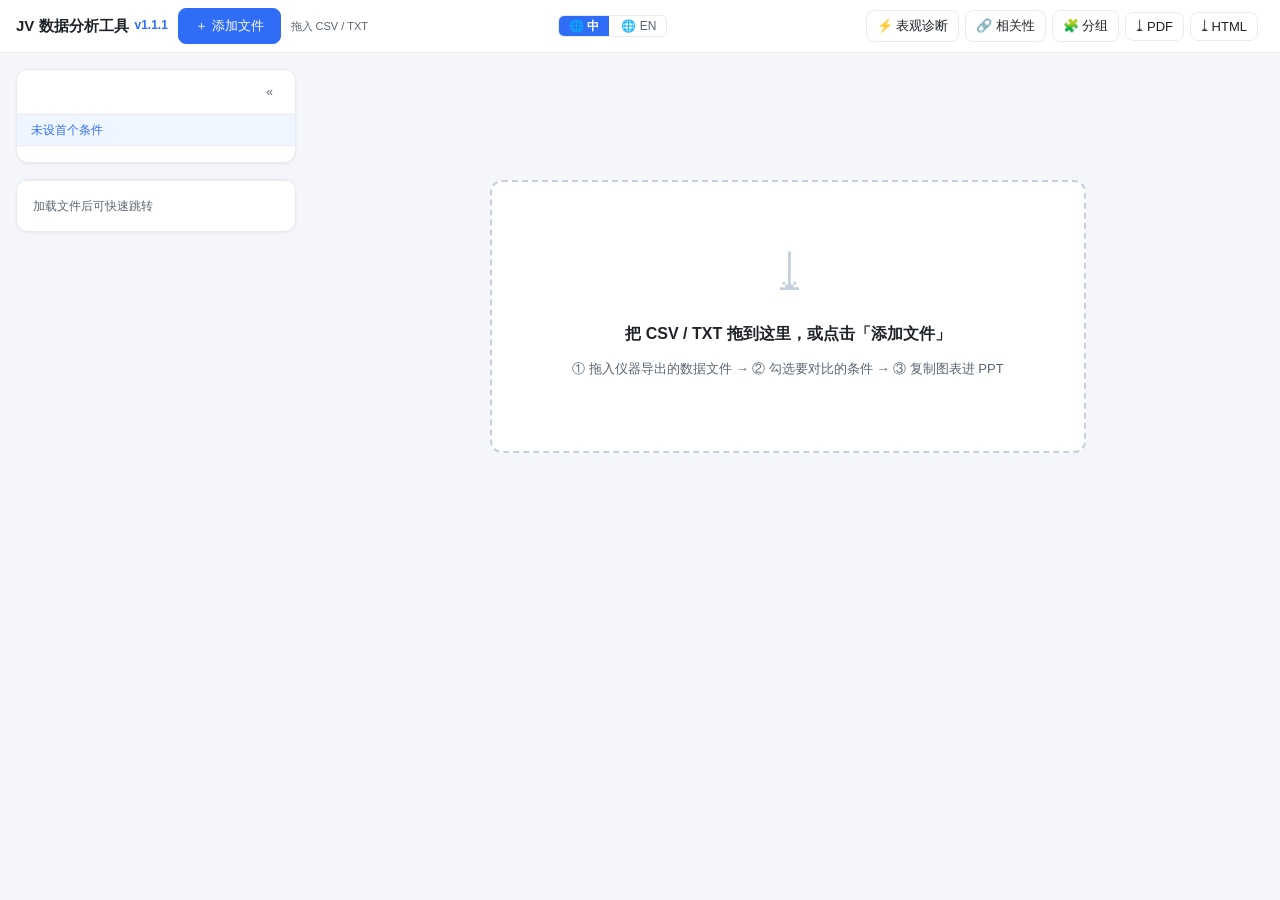
